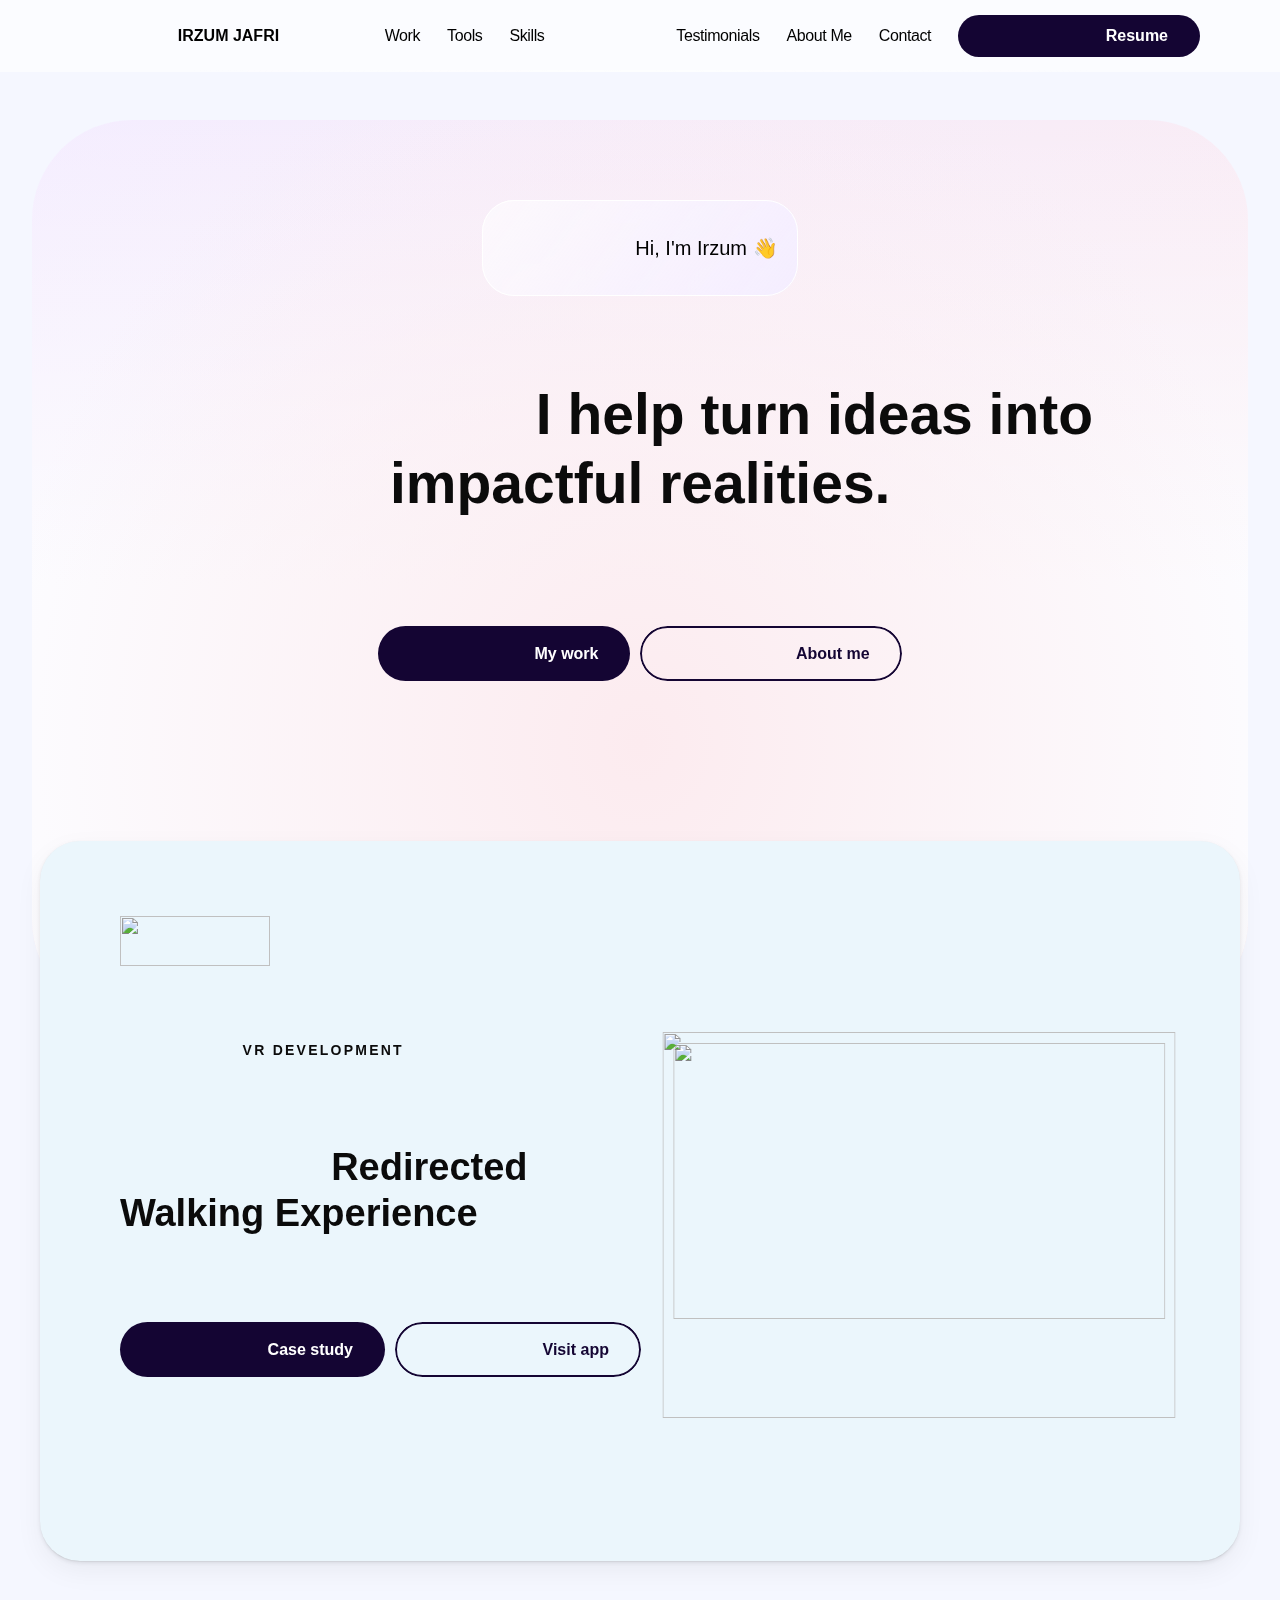
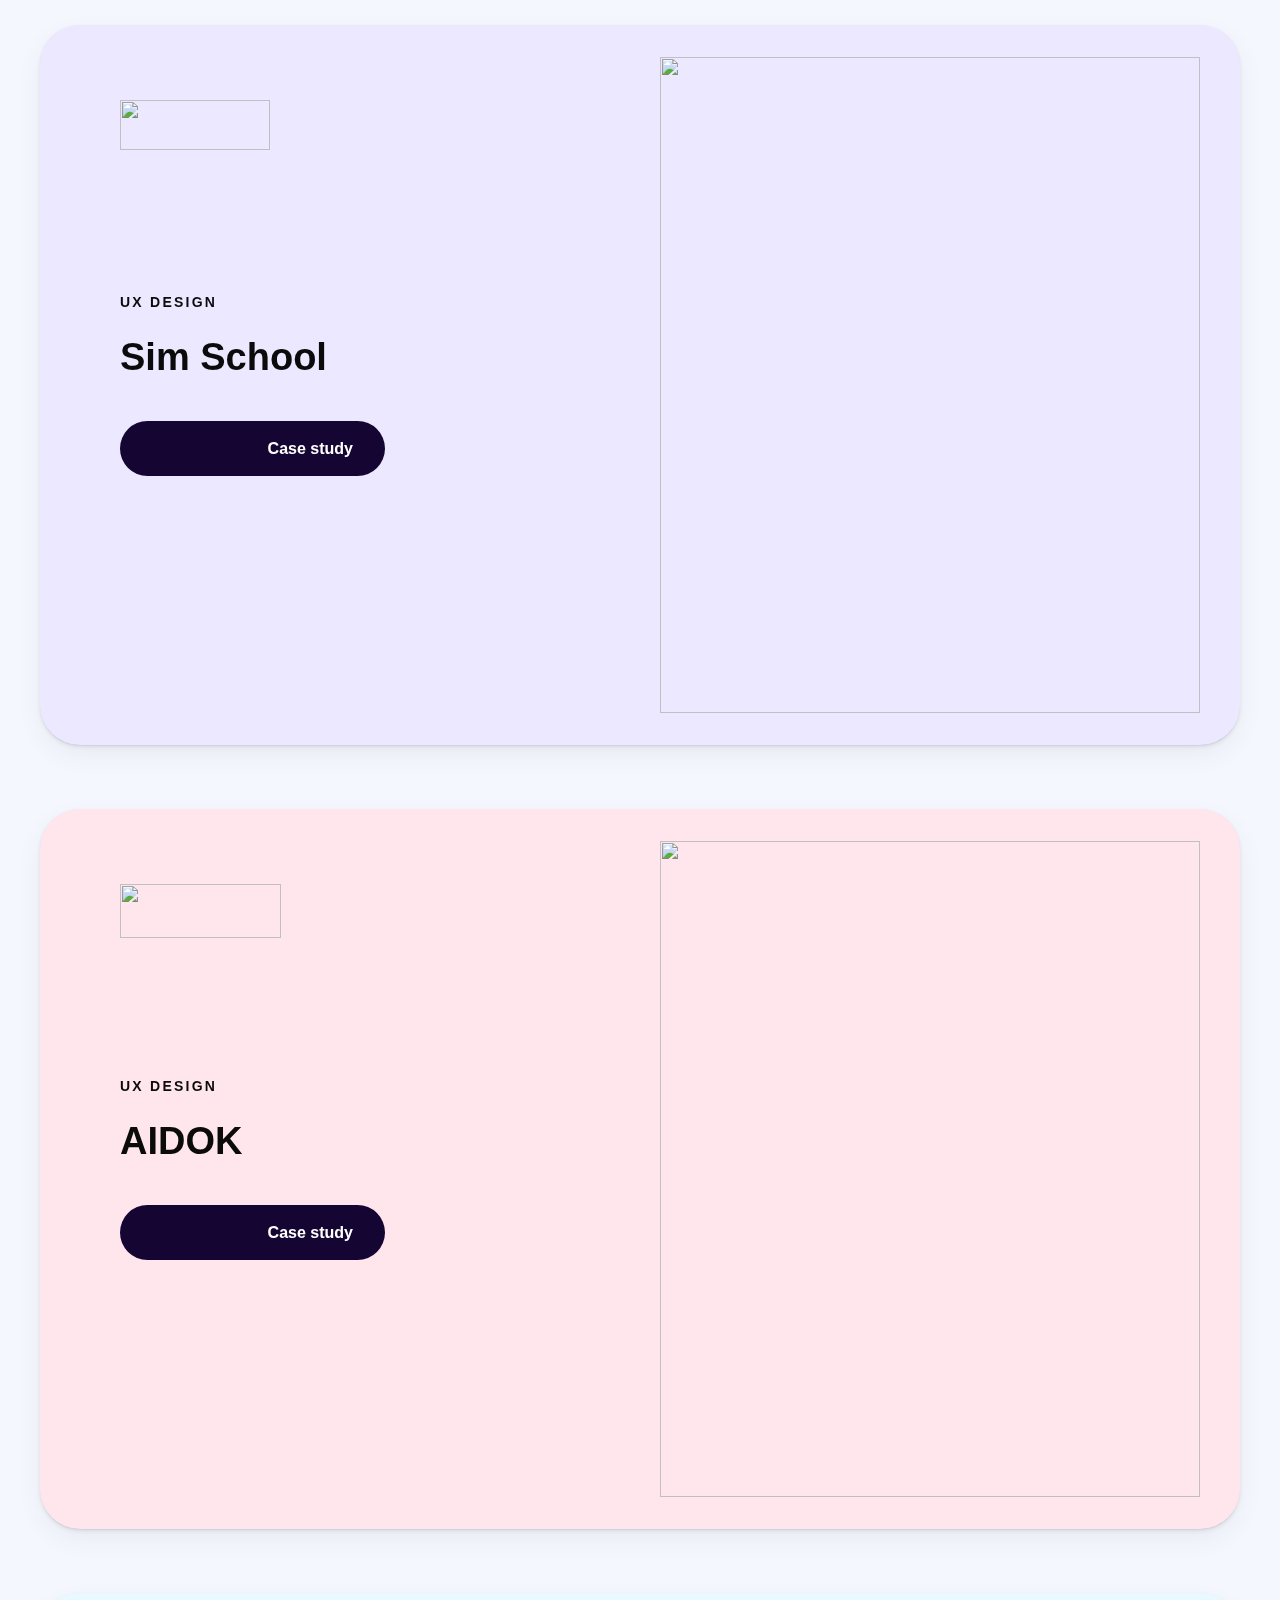
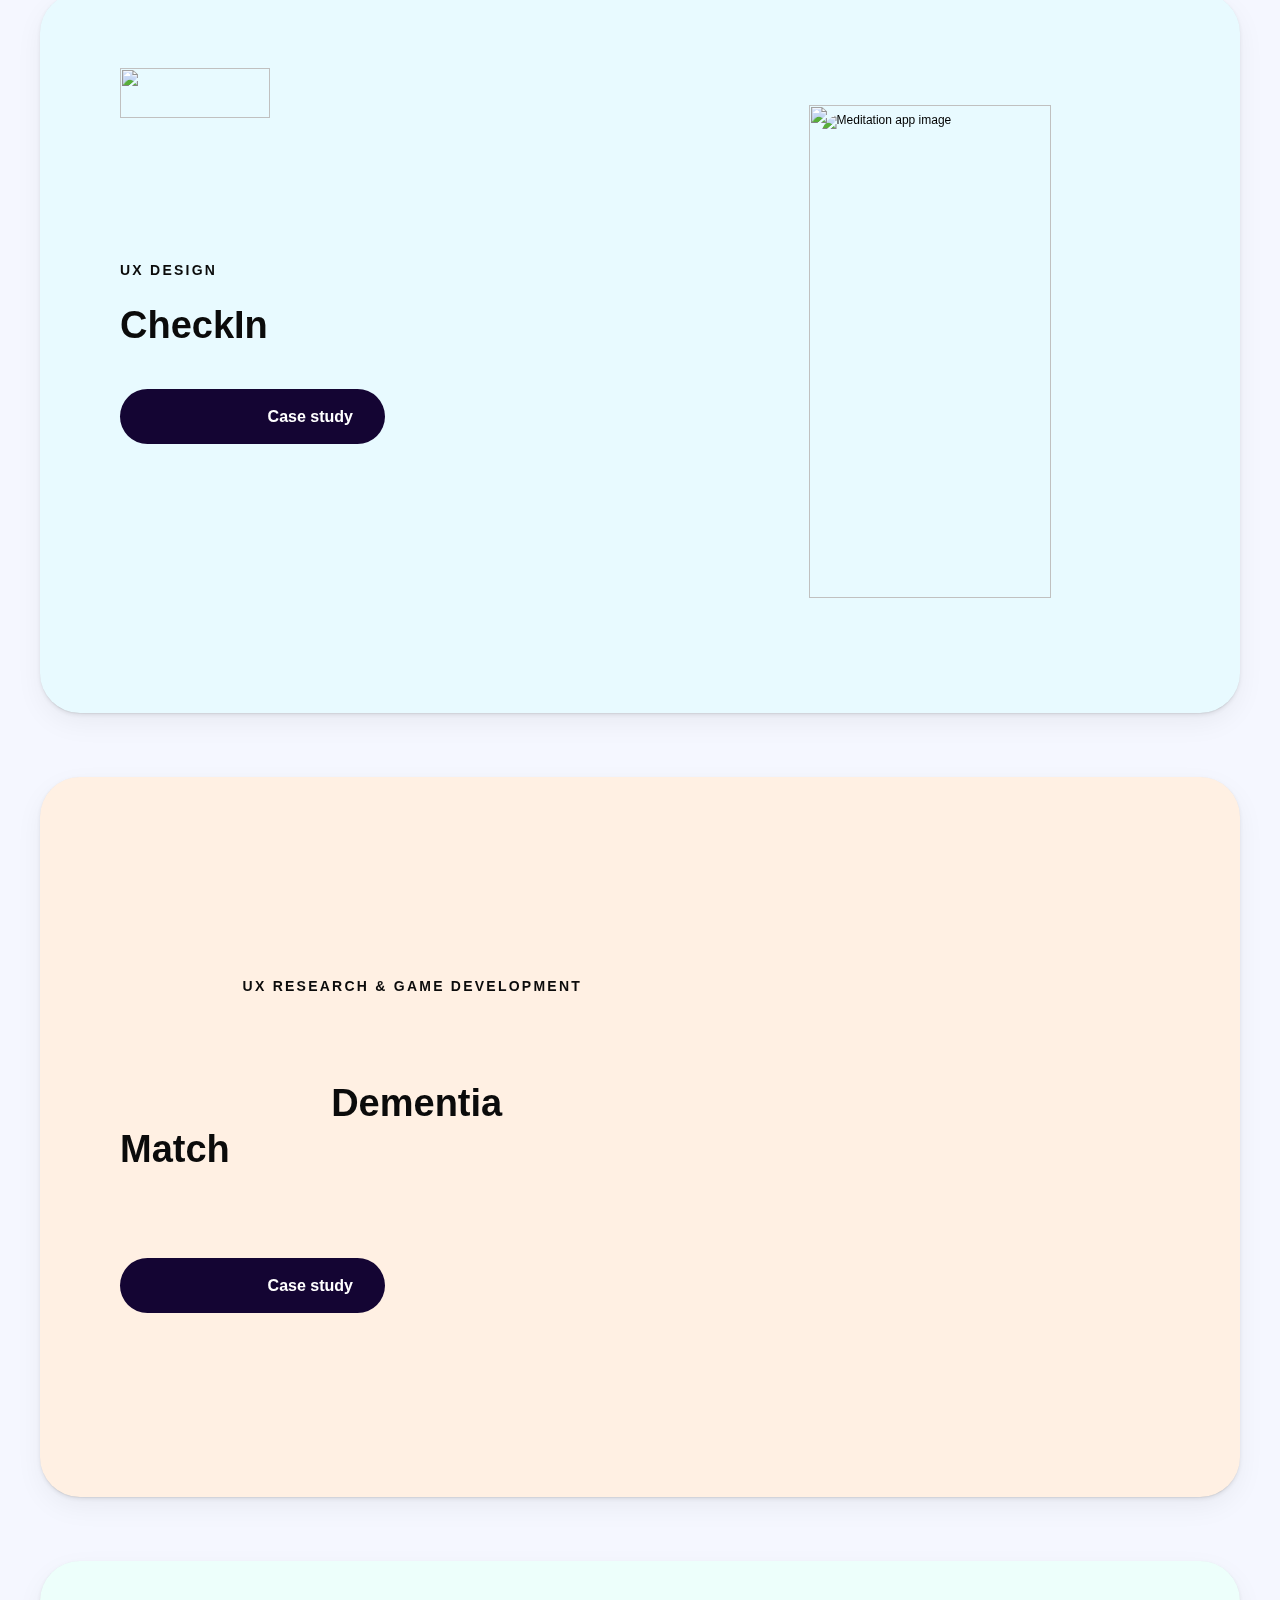
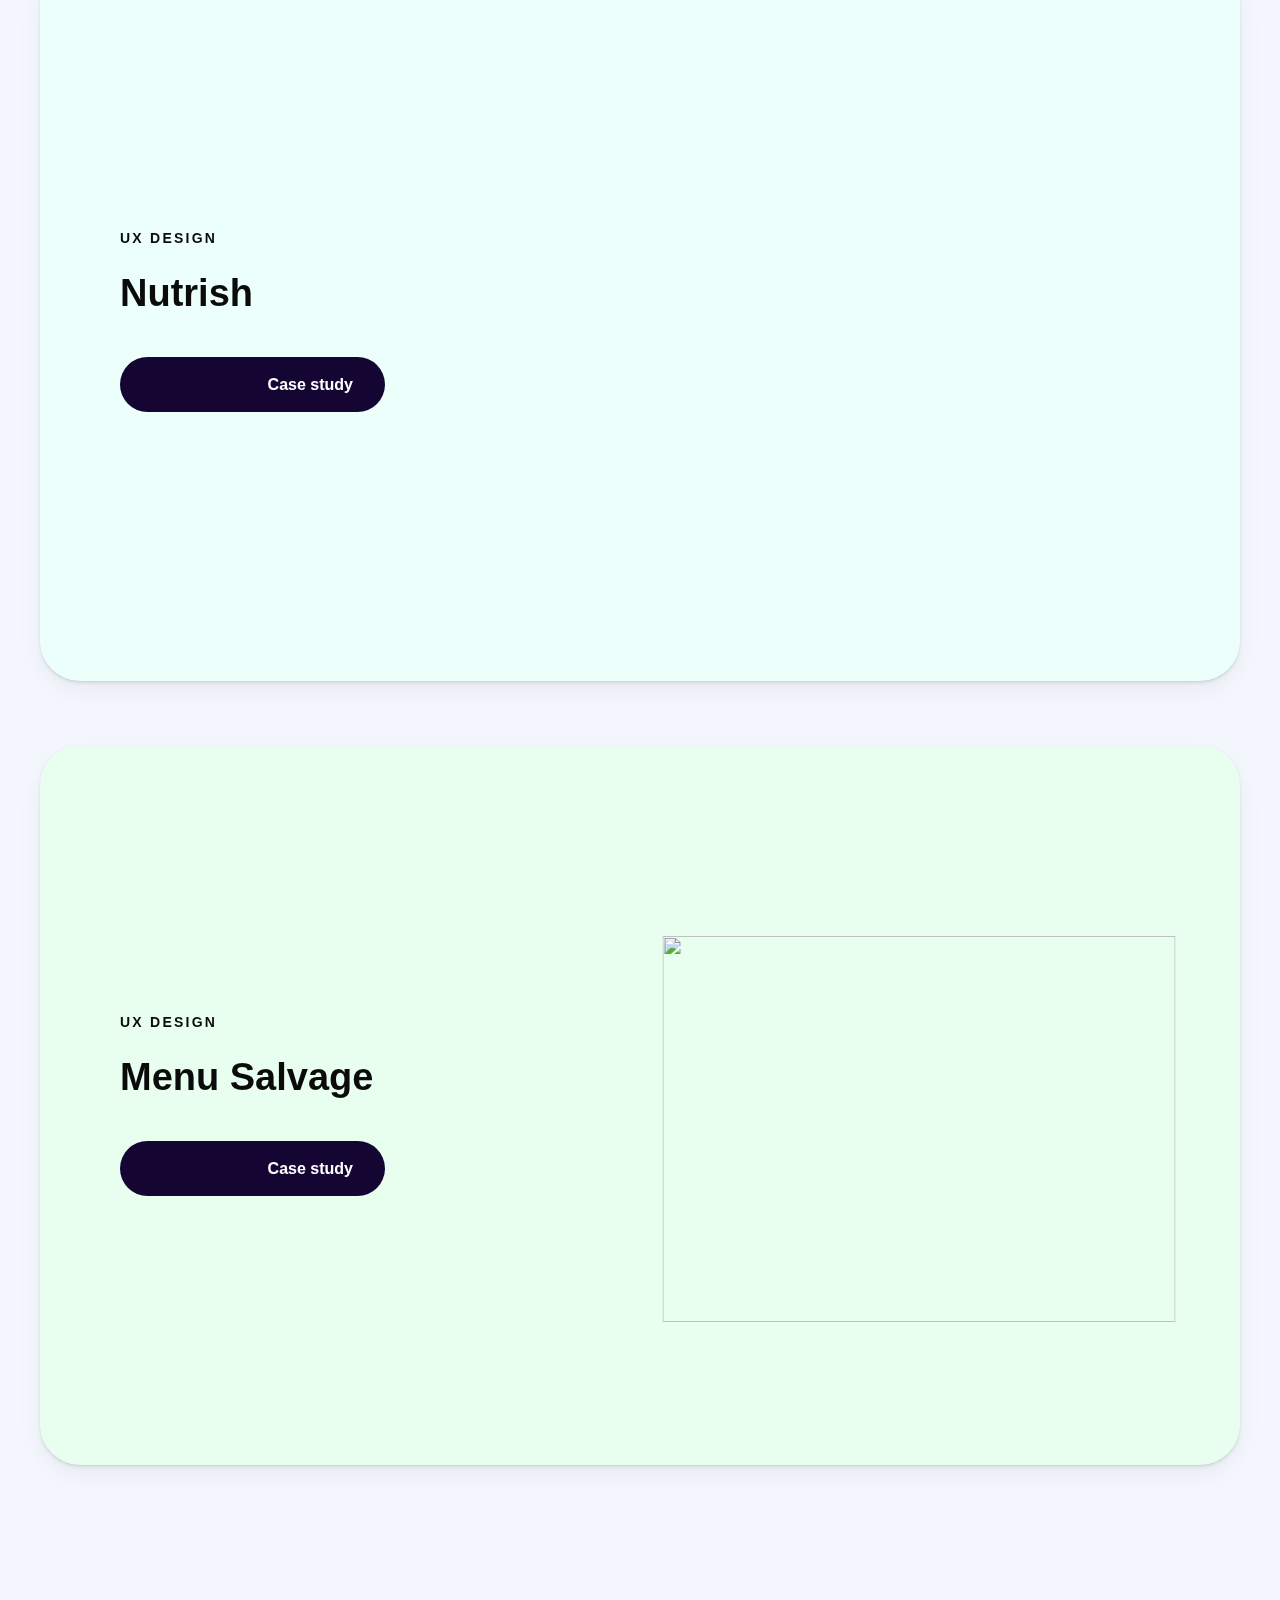
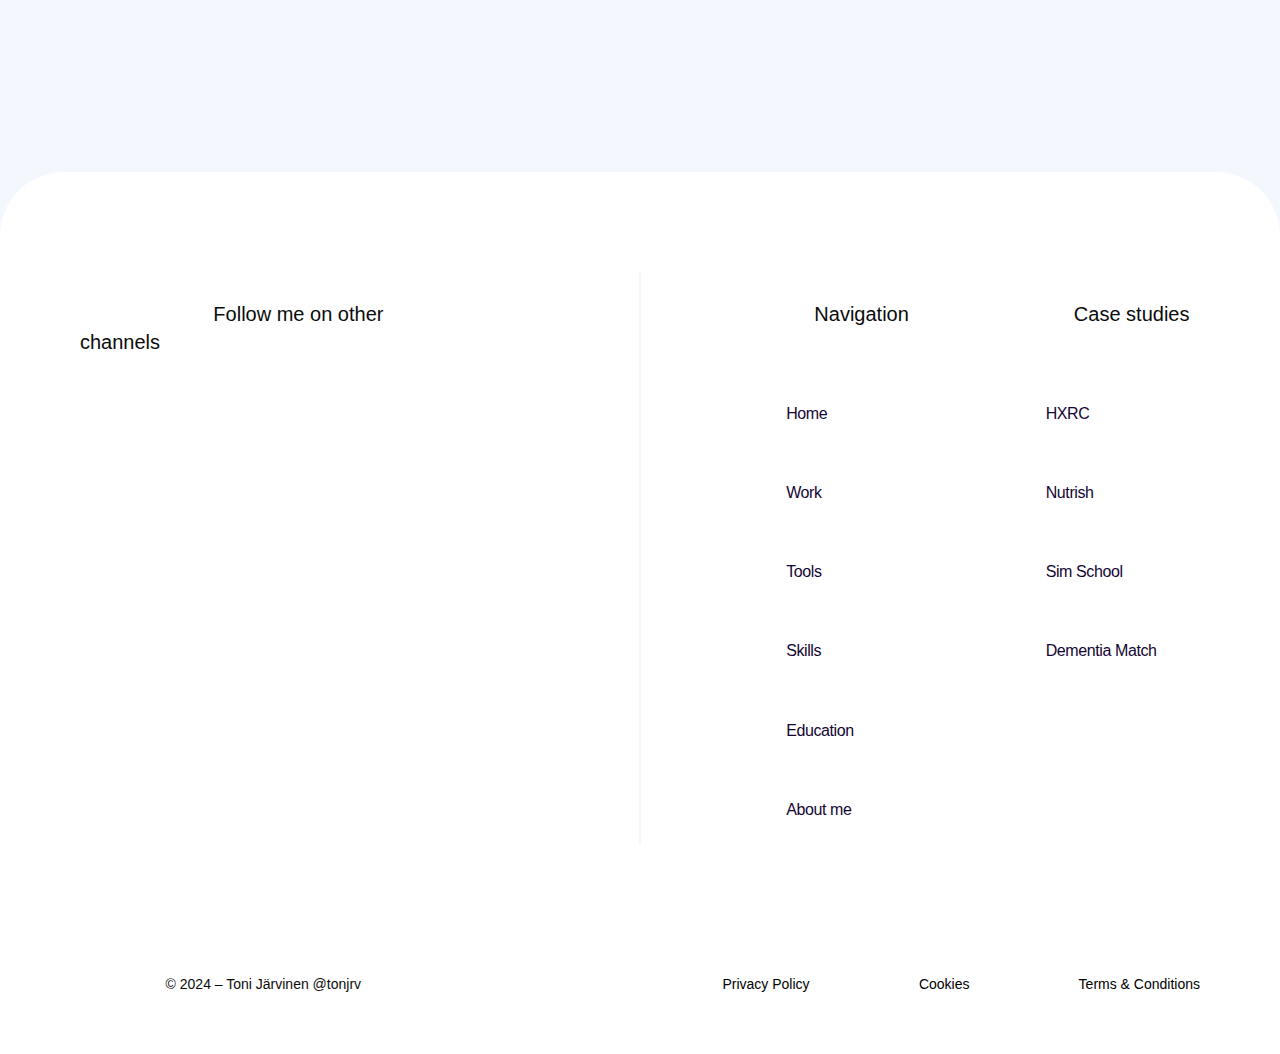
==== index.html @ af7dc9a9 "portfolio 3.0" ====
<!doctype html>

<html lang="en">
  <head>
    <meta charset="utf-8" />

    <meta name="viewport" content="width=device-width" />
    <meta name="generator" content="Framer ed8225c" />
    <title>Irzum Jafri - Portfolio</title>
    <meta
      name="description"
      content="Meet a developer by profession and designer by passion, crafting robust digital products with clean code, intuitive functionality, and impactful design. Let’s create something extraordinary together!"
    />
    <meta
      name="framer-search-index"
      content="https://framerusercontent.com/sites/1zEhePZFuJnKs3HEdLN5JJ/searchIndex-UyYg5LzUjYm5.json"
    />
    <link
      href="https://framerusercontent.com/images/67bezehLJmOvNyui3fRec5bdnqk.png"
      rel="icon"
      media="(prefers-color-scheme: light)"
    />
    <link
      href="https://framerusercontent.com/images/jYFnSYjkrfHy05XVlpVLS3DjPU.png"
      rel="icon"
      media="(prefers-color-scheme: dark)"
    />
    <link rel="apple-touch-icon" href="https://framerusercontent.com/images/jYFnSYjkrfHy05XVlpVLS3DjPU.png" />

    <meta property="og:type" content="website" />
    <meta property="og:title" content="Irzum Jafri - Portfolio" />
    <meta
      property="og:description"
      content="Meet a developer by profession and designer by passion, crafting robust digital products with clean code, intuitive functionality, and impactful design. Let’s create something extraordinary together!"
    />
    <meta property="og:image" content="https://framerusercontent.com/images/dIWI8EpGIpYMYnF8VAPPWR6ENfg.png" />

    <meta name="twitter:card" content="summary_large_image" />
    <meta name="twitter:title" content="Irzum Jafri - Portfolio" />
    <meta
      name="twitter:description"
      content="Meet a developer by profession and designer by passion, crafting robust digital products with clean code, intuitive functionality, and impactful design. Let’s create something extraordinary together!"
    />
    <meta name="twitter:image" content="https://framerusercontent.com/images/dIWI8EpGIpYMYnF8VAPPWR6ENfg.png" />

    <link href="https://fonts.gstatic.com" rel="preconnect" crossorigin />

    <meta name="robots" content="max-image-preview:large" />
    <link rel="canonical" href="https://irzumjafri.framer.website/" />
    <meta property="og:url" content="https://irzumjafri.framer.website/" />
    <link
      rel="modulepreload"
      fetchpriority="low"
      href="https://framerusercontent.com/sites/1zEhePZFuJnKs3HEdLN5JJ/chunk-7DNUWT5U.mjs"
    />
    <link
      rel="modulepreload"
      fetchpriority="low"
      href="https://framerusercontent.com/sites/1zEhePZFuJnKs3HEdLN5JJ/chunk-JR5VT52U.mjs"
    />
    <link
      rel="modulepreload"
      fetchpriority="low"
      href="https://framerusercontent.com/sites/1zEhePZFuJnKs3HEdLN5JJ/chunk-6CMQZQA6.mjs"
    />
    <link
      rel="modulepreload"
      fetchpriority="low"
      href="https://framerusercontent.com/sites/1zEhePZFuJnKs3HEdLN5JJ/chunk-RIUMFBNJ.mjs"
    />
    <link
      rel="modulepreload"
      fetchpriority="low"
      href="https://framerusercontent.com/sites/1zEhePZFuJnKs3HEdLN5JJ/LOQKn9VTarE_FUF-wFdWSSfShIkqntUvw_7ZxDQeG_w.3XFXX6ES.mjs"
    />
    <link
      rel="modulepreload"
      fetchpriority="low"
      href="https://framerusercontent.com/sites/1zEhePZFuJnKs3HEdLN5JJ/chunk-DPIDHW5M.mjs"
    />
    <link
      rel="modulepreload"
      fetchpriority="low"
      href="https://framerusercontent.com/sites/1zEhePZFuJnKs3HEdLN5JJ/chunk-G4CGXRRR.mjs"
    />
    <link
      rel="modulepreload"
      fetchpriority="low"
      href="https://framerusercontent.com/sites/1zEhePZFuJnKs3HEdLN5JJ/chunk-VXC3JXEL.mjs"
    />
    <link
      rel="modulepreload"
      fetchpriority="low"
      href="https://framerusercontent.com/sites/1zEhePZFuJnKs3HEdLN5JJ/chunk-QG3XYBWL.mjs"
    />
    <link
      rel="modulepreload"
      fetchpriority="low"
      href="https://framerusercontent.com/sites/1zEhePZFuJnKs3HEdLN5JJ/chunk-V367AGTL.mjs"
    />
    <link
      rel="modulepreload"
      fetchpriority="low"
      href="https://framerusercontent.com/sites/1zEhePZFuJnKs3HEdLN5JJ/chunk-FKBSLMFY.mjs"
    />
    <link
      rel="modulepreload"
      fetchpriority="low"
      href="https://framerusercontent.com/sites/1zEhePZFuJnKs3HEdLN5JJ/chunk-42U43NKG.mjs"
    />
    <link
      rel="modulepreload"
      fetchpriority="low"
      href="https://framerusercontent.com/sites/1zEhePZFuJnKs3HEdLN5JJ/script_main.P56WTDWT.mjs"
    />
    <style data-framer-breakpoint-css>
      @media(min-width: 1200px){.hidden-stfy6l{display:none!important}}@media(min-width: 810px) and (max-width: 1199px){.hidden-1jefp95{display:none!important}}@media(max-width: 809px){.hidden-1fo30kr{display:none!important}}
    </style>
    <style
      data-framer-css-ssr-minified
      data-framer-components="framer-bIDxX PropertyOverrides framer-463Fp framer-QDn82 framer-M718o framer-7Onk9 framer-IdGxu"
    >
      html,body,#main{margin:0;padding:0;box-sizing:border-box}:root{-webkit-font-smoothing:antialiased;-moz-osx-font-smoothing:grayscale}*{box-sizing:border-box;-webkit-font-smoothing:inherit}h1,h2,h3,h4,h5,h6,p,figure{margin:0}body,input,textarea,select,button{font-size:12px;font-family:sans-serif}body{--token-3d3e37dc-c784-4b46-95bf-180ff18227e6: rgb(11, 11, 11);--token-3d779ca5-24a2-4038-90f6-dd60f0327c63: rgb(80, 80, 80);--token-394b655e-eb71-48d0-ad1f-647e45a4f590: rgb(245, 247, 255);--token-ede354f3-e623-4c7b-982a-2c1622e8de1f: rgb(20, 5, 51);--token-7271da1b-9f0a-41bd-91b9-d7098d8944de: rgb(244, 237, 255);--token-a37e6c3e-a10c-437b-b258-07d1d49555da: rgb(252, 235, 239)}#__framer-badge-container{position:fixed;bottom:0;padding:20px;width:100%;display:flex;justify-content:right;pointer-events:none;z-index:314159}.__framer-badge{pointer-events:auto}@font-face{font-family:Wix Madefor Display;font-style:normal;font-weight:600;font-display:swap;src:url(https://fonts.gstatic.com/s/wixmadefordisplay/v10/SZcl3EX9IbbyeJ8aOluD52KXgUA_7Ed1CVzuAnVe.woff2) format("woff2");unicode-range:U+0460-052F,U+1C80-1C8A,U+20B4,U+2DE0-2DFF,U+A640-A69F,U+FE2E-FE2F}@font-face{font-family:Wix Madefor Display;font-style:normal;font-weight:600;font-display:swap;src:url(https://fonts.gstatic.com/s/wixmadefordisplay/v10/SZcl3EX9IbbyeJ8aOluD52KXgUA_7Ed1CVXuAnVe.woff2) format("woff2");unicode-range:U+0301,U+0400-045F,U+0490-0491,U+04B0-04B1,U+2116}@font-face{font-family:Wix Madefor Display;font-style:normal;font-weight:600;font-display:swap;src:url(https://fonts.gstatic.com/s/wixmadefordisplay/v10/SZcl3EX9IbbyeJ8aOluD52KXgUA_7Ed1CV7uAnVe.woff2) format("woff2");unicode-range:U+0102-0103,U+0110-0111,U+0128-0129,U+0168-0169,U+01A0-01A1,U+01AF-01B0,U+0300-0301,U+0303-0304,U+0308-0309,U+0323,U+0329,U+1EA0-1EF9,U+20AB}@font-face{font-family:Wix Madefor Display;font-style:normal;font-weight:600;font-display:swap;src:url(https://fonts.gstatic.com/s/wixmadefordisplay/v10/SZcl3EX9IbbyeJ8aOluD52KXgUA_7Ed1CV_uAnVe.woff2) format("woff2");unicode-range:U+0100-02BA,U+02BD-02C5,U+02C7-02CC,U+02CE-02D7,U+02DD-02FF,U+0304,U+0308,U+0329,U+1D00-1DBF,U+1E00-1E9F,U+1EF2-1EFF,U+2020,U+20A0-20AB,U+20AD-20C0,U+2113,U+2C60-2C7F,U+A720-A7FF}@font-face{font-family:Wix Madefor Display;font-style:normal;font-weight:600;font-display:swap;src:url(https://fonts.gstatic.com/s/wixmadefordisplay/v10/SZcl3EX9IbbyeJ8aOluD52KXgUA_7Ed1CVHuAg.woff2) format("woff2");unicode-range:U+0000-00FF,U+0131,U+0152-0153,U+02BB-02BC,U+02C6,U+02DA,U+02DC,U+0304,U+0308,U+0329,U+2000-206F,U+20AC,U+2122,U+2191,U+2193,U+2212,U+2215,U+FEFF,U+FFFD}@font-face{font-family:Wix Madefor Display;font-style:normal;font-weight:800;font-display:swap;src:url(https://fonts.gstatic.com/s/wixmadefordisplay/v10/SZcl3EX9IbbyeJ8aOluD52KXgUA_7Ed1CVzuAnVe.woff2) format("woff2");unicode-range:U+0460-052F,U+1C80-1C8A,U+20B4,U+2DE0-2DFF,U+A640-A69F,U+FE2E-FE2F}@font-face{font-family:Wix Madefor Display;font-style:normal;font-weight:800;font-display:swap;src:url(https://fonts.gstatic.com/s/wixmadefordisplay/v10/SZcl3EX9IbbyeJ8aOluD52KXgUA_7Ed1CVXuAnVe.woff2) format("woff2");unicode-range:U+0301,U+0400-045F,U+0490-0491,U+04B0-04B1,U+2116}@font-face{font-family:Wix Madefor Display;font-style:normal;font-weight:800;font-display:swap;src:url(https://fonts.gstatic.com/s/wixmadefordisplay/v10/SZcl3EX9IbbyeJ8aOluD52KXgUA_7Ed1CV7uAnVe.woff2) format("woff2");unicode-range:U+0102-0103,U+0110-0111,U+0128-0129,U+0168-0169,U+01A0-01A1,U+01AF-01B0,U+0300-0301,U+0303-0304,U+0308-0309,U+0323,U+0329,U+1EA0-1EF9,U+20AB}@font-face{font-family:Wix Madefor Display;font-style:normal;font-weight:800;font-display:swap;src:url(https://fonts.gstatic.com/s/wixmadefordisplay/v10/SZcl3EX9IbbyeJ8aOluD52KXgUA_7Ed1CV_uAnVe.woff2) format("woff2");unicode-range:U+0100-02BA,U+02BD-02C5,U+02C7-02CC,U+02CE-02D7,U+02DD-02FF,U+0304,U+0308,U+0329,U+1D00-1DBF,U+1E00-1E9F,U+1EF2-1EFF,U+2020,U+20A0-20AB,U+20AD-20C0,U+2113,U+2C60-2C7F,U+A720-A7FF}@font-face{font-family:Wix Madefor Display;font-style:normal;font-weight:800;font-display:swap;src:url(https://fonts.gstatic.com/s/wixmadefordisplay/v10/SZcl3EX9IbbyeJ8aOluD52KXgUA_7Ed1CVHuAg.woff2) format("woff2");unicode-range:U+0000-00FF,U+0131,U+0152-0153,U+02BB-02BC,U+02C6,U+02DA,U+02DC,U+0304,U+0308,U+0329,U+2000-206F,U+20AC,U+2122,U+2191,U+2193,U+2212,U+2215,U+FEFF,U+FFFD}@font-face{font-family:Inter;src:url(https://framerusercontent.com/assets/5vvr9Vy74if2I6bQbJvbw7SY1pQ.woff2);font-display:swap;font-style:normal;font-weight:400;unicode-range:U+0460-052F,U+1C80-1C88,U+20B4,U+2DE0-2DFF,U+A640-A69F,U+FE2E-FE2F}@font-face{font-family:Inter;src:url(https://framerusercontent.com/assets/EOr0mi4hNtlgWNn9if640EZzXCo.woff2);font-display:swap;font-style:normal;font-weight:400;unicode-range:U+0301,U+0400-045F,U+0490-0491,U+04B0-04B1,U+2116}@font-face{font-family:Inter;src:url(https://framerusercontent.com/assets/Y9k9QrlZAqio88Klkmbd8VoMQc.woff2);font-display:swap;font-style:normal;font-weight:400;unicode-range:U+1F00-1FFF}@font-face{font-family:Inter;src:url(https://framerusercontent.com/assets/OYrD2tBIBPvoJXiIHnLoOXnY9M.woff2);font-display:swap;font-style:normal;font-weight:400;unicode-range:U+0370-03FF}@font-face{font-family:Inter;src:url(https://framerusercontent.com/assets/JeYwfuaPfZHQhEG8U5gtPDZ7WQ.woff2);font-display:swap;font-style:normal;font-weight:400;unicode-range:U+0100-024F,U+0259,U+1E00-1EFF,U+2020,U+20A0-20AB,U+20AD-20CF,U+2113,U+2C60-2C7F,U+A720-A7FF}@font-face{font-family:Inter;src:url(https://framerusercontent.com/assets/vQyevYAyHtARFwPqUzQGpnDs.woff2);font-display:swap;font-style:normal;font-weight:400;unicode-range:U+0000-00FF,U+0131,U+0152-0153,U+02BB-02BC,U+02C6,U+02DA,U+02DC,U+2000-206F,U+2074,U+20AC,U+2122,U+2191,U+2193,U+2212,U+2215,U+FEFF,U+FFFD}@font-face{font-family:Inter;src:url(https://framerusercontent.com/assets/b6Y37FthZeALduNqHicBT6FutY.woff2);font-display:swap;font-style:normal;font-weight:400;unicode-range:U+0102-0103,U+0110-0111,U+0128-0129,U+0168-0169,U+01A0-01A1,U+01AF-01B0,U+1EA0-1EF9,U+20AB}@font-face{font-family:Inter;src:url(https://framerusercontent.com/assets/DpPBYI0sL4fYLgAkX8KXOPVt7c.woff2);font-display:swap;font-style:normal;font-weight:700;unicode-range:U+0460-052F,U+1C80-1C88,U+20B4,U+2DE0-2DFF,U+A640-A69F,U+FE2E-FE2F}@font-face{font-family:Inter;src:url(https://framerusercontent.com/assets/4RAEQdEOrcnDkhHiiCbJOw92Lk.woff2);font-display:swap;font-style:normal;font-weight:700;unicode-range:U+0301,U+0400-045F,U+0490-0491,U+04B0-04B1,U+2116}@font-face{font-family:Inter;src:url(https://framerusercontent.com/assets/1K3W8DizY3v4emK8Mb08YHxTbs.woff2);font-display:swap;font-style:normal;font-weight:700;unicode-range:U+1F00-1FFF}@font-face{font-family:Inter;src:url(https://framerusercontent.com/assets/tUSCtfYVM1I1IchuyCwz9gDdQ.woff2);font-display:swap;font-style:normal;font-weight:700;unicode-range:U+0370-03FF}@font-face{font-family:Inter;src:url(https://framerusercontent.com/assets/VgYFWiwsAC5OYxAycRXXvhze58.woff2);font-display:swap;font-style:normal;font-weight:700;unicode-range:U+0100-024F,U+0259,U+1E00-1EFF,U+2020,U+20A0-20AB,U+20AD-20CF,U+2113,U+2C60-2C7F,U+A720-A7FF}@font-face{font-family:Inter;src:url(https://framerusercontent.com/assets/DXD0Q7LSl7HEvDzucnyLnGBHM.woff2);font-display:swap;font-style:normal;font-weight:700;unicode-range:U+0000-00FF,U+0131,U+0152-0153,U+02BB-02BC,U+02C6,U+02DA,U+02DC,U+2000-206F,U+2074,U+20AC,U+2122,U+2191,U+2193,U+2212,U+2215,U+FEFF,U+FFFD}@font-face{font-family:Inter;src:url(https://framerusercontent.com/assets/GIryZETIX4IFypco5pYZONKhJIo.woff2);font-display:swap;font-style:normal;font-weight:700;unicode-range:U+0102-0103,U+0110-0111,U+0128-0129,U+0168-0169,U+01A0-01A1,U+01AF-01B0,U+1EA0-1EF9,U+20AB}@font-face{font-family:Inter;src:url(https://framerusercontent.com/assets/CfMzU8w2e7tHgF4T4rATMPuWosA.woff2);font-display:swap;font-style:italic;font-weight:400;unicode-range:U+0460-052F,U+1C80-1C88,U+20B4,U+2DE0-2DFF,U+A640-A69F,U+FE2E-FE2F}@font-face{font-family:Inter;src:url(https://framerusercontent.com/assets/867QObYax8ANsfX4TGEVU9YiCM.woff2);font-display:swap;font-style:italic;font-weight:400;unicode-range:U+0301,U+0400-045F,U+0490-0491,U+04B0-04B1,U+2116}@font-face{font-family:Inter;src:url(https://framerusercontent.com/assets/Oyn2ZbENFdnW7mt2Lzjk1h9Zb9k.woff2);font-display:swap;font-style:italic;font-weight:400;unicode-range:U+1F00-1FFF}@font-face{font-family:Inter;src:url(https://framerusercontent.com/assets/cdAe8hgZ1cMyLu9g005pAW3xMo.woff2);font-display:swap;font-style:italic;font-weight:400;unicode-range:U+0370-03FF}@font-face{font-family:Inter;src:url(https://framerusercontent.com/assets/DOfvtmE1UplCq161m6Hj8CSQYg.woff2);font-display:swap;font-style:italic;font-weight:400;unicode-range:U+0100-024F,U+0259,U+1E00-1EFF,U+2020,U+20A0-20AB,U+20AD-20CF,U+2113,U+2C60-2C7F,U+A720-A7FF}@font-face{font-family:Inter;src:url(https://framerusercontent.com/assets/vFzuJY0c65av44uhEKB6vyjFMg.woff2);font-display:swap;font-style:italic;font-weight:400;unicode-range:U+0000-00FF,U+0131,U+0152-0153,U+02BB-02BC,U+02C6,U+02DA,U+02DC,U+2000-206F,U+2074,U+20AC,U+2122,U+2191,U+2193,U+2212,U+2215,U+FEFF,U+FFFD}@font-face{font-family:Inter;src:url(https://framerusercontent.com/assets/tKtBcDnBMevsEEJKdNGhhkLzYo.woff2);font-display:swap;font-style:italic;font-weight:400;unicode-range:U+0102-0103,U+0110-0111,U+0128-0129,U+0168-0169,U+01A0-01A1,U+01AF-01B0,U+1EA0-1EF9,U+20AB}@font-face{font-family:Inter;src:url(https://framerusercontent.com/assets/hyOgCu0Xnghbimh0pE8QTvtt2AU.woff2);font-display:swap;font-style:normal;font-weight:600;unicode-range:U+0460-052F,U+1C80-1C88,U+20B4,U+2DE0-2DFF,U+A640-A69F,U+FE2E-FE2F}@font-face{font-family:Inter;src:url(https://framerusercontent.com/assets/NeGmSOXrPBfEFIy5YZeHq17LEDA.woff2);font-display:swap;font-style:normal;font-weight:600;unicode-range:U+0301,U+0400-045F,U+0490-0491,U+04B0-04B1,U+2116}@font-face{font-family:Inter;src:url(https://framerusercontent.com/assets/oYaAX5himiTPYuN8vLWnqBbfD2s.woff2);font-display:swap;font-style:normal;font-weight:600;unicode-range:U+1F00-1FFF}@font-face{font-family:Inter;src:url(https://framerusercontent.com/assets/lEJLP4R0yuCaMCjSXYHtJw72M.woff2);font-display:swap;font-style:normal;font-weight:600;unicode-range:U+0370-03FF}@font-face{font-family:Inter;src:url(https://framerusercontent.com/assets/cRJyLNuTJR5jbyKzGi33wU9cqIQ.woff2);font-display:swap;font-style:normal;font-weight:600;unicode-range:U+0100-024F,U+0259,U+1E00-1EFF,U+2020,U+20A0-20AB,U+20AD-20CF,U+2113,U+2C60-2C7F,U+A720-A7FF}@font-face{font-family:Inter;src:url(https://framerusercontent.com/assets/1ZFS7N918ojhhd0nQWdj3jz4w.woff2);font-display:swap;font-style:normal;font-weight:600;unicode-range:U+0000-00FF,U+0131,U+0152-0153,U+02BB-02BC,U+02C6,U+02DA,U+02DC,U+2000-206F,U+2074,U+20AC,U+2122,U+2191,U+2193,U+2212,U+2215,U+FEFF,U+FFFD}@font-face{font-family:Inter;src:url(https://framerusercontent.com/assets/A0Wcc7NgXMjUuFdquHDrIZpzZw0.woff2);font-display:swap;font-style:normal;font-weight:600;unicode-range:U+0102-0103,U+0110-0111,U+0128-0129,U+0168-0169,U+01A0-01A1,U+01AF-01B0,U+1EA0-1EF9,U+20AB}@font-face{font-family:Satoshi;src:url(https://framerusercontent.com/third-party-assets/fontshare/wf/LAFFD4SDUCDVQEXFPDC7C53EQ4ZELWQI/PXCT3G6LO6ICM5I3NTYENYPWJAECAWDD/GHM6WVH6MILNYOOCXHXB5GTSGNTMGXZR.woff2);font-display:swap;font-style:normal;font-weight:700}@font-face{font-family:Satoshi;src:url(https://framerusercontent.com/third-party-assets/fontshare/wf/P2LQKHE6KA6ZP4AAGN72KDWMHH6ZH3TA/ZC32TK2P7FPS5GFTL46EU6KQJA24ZYDB/7AHDUZ4A7LFLVFUIFSARGIWCRQJHISQP.woff2);font-display:swap;font-style:normal;font-weight:500}@font-face{font-family:Satoshi;src:url(https://framerusercontent.com/third-party-assets/fontshare/wf/CDEBEFT2R7XKNGXSBBLZGMY4MMHZG75P/HEVKDGQCYDZ7Z6CDVR2ZQGBCTUD6ZARH/BKWEE3VKGTFABE37K2DTH625VUSN2N35.woff2);font-display:swap;font-style:italic;font-weight:700}@font-face{font-family:Satoshi;src:url(https://framerusercontent.com/third-party-assets/fontshare/wf/NID3I7RITWZSKXRCJGOCMP5NOADJK6IG/2HLHGD7OBTWCOHW64YXOE5KFXHU4KJHM/ZHME2QIRFR7UPJ47NLY27RCAFY44CKZJ.woff2);font-display:swap;font-style:italic;font-weight:500}@font-face{font-family:Satoshi;src:url(https://framerusercontent.com/third-party-assets/fontshare/wf/NHPGVFYUXYXE33DZ75OIT4JFGHITX5PE/PSUTMASCDJTVPERDYJZPN23BVUFUCQIF/J64QX5IPOHK56I2KYUNBQ5M2XWZEYKYX.woff2);font-display:block;font-style:normal;font-weight:900}@font-face{font-family:Satoshi;src:url(https://framerusercontent.com/third-party-assets/fontshare/wf/5ICO57VJIN252OT5L2KLEIPW754DTLAO/ZU64SLR2IEO66N27IVY5Z6JJJRTJECJK/TCTRLNEXANFIGSFCZTGQL7PZ5362GYK6.woff2);font-display:block;font-style:italic;font-weight:900}@font-face{font-family:Wix Madefor Display Placeholder;src:local("Arial");ascent-override:96.09%;descent-override:24.02%;line-gap-override:0%;size-adjust:104.9%}@font-face{font-family:Inter Placeholder;src:local("Arial");ascent-override:89.79%;descent-override:22.36%;line-gap-override:0%;size-adjust:107.89%}@font-face{font-family:Satoshi Placeholder;src:local("Arial");ascent-override:102.23%;descent-override:24.29%;line-gap-override:10.12%;size-adjust:98.8%}body{--framer-will-change-override: none}@supports (background: -webkit-named-image(i)) and (not (grid-template-rows: subgrid)){body{--framer-will-change-override: transform}}[data-framer-component-type]{position:absolute}[data-framer-component-type=Text]{cursor:inherit}[data-framer-component-text-autosized] *{white-space:pre}[data-framer-component-type=Text]>*{text-align:var(--framer-text-alignment, start)}[data-framer-component-type=Text] span span,[data-framer-component-type=Text] p span,[data-framer-component-type=Text] h1 span,[data-framer-component-type=Text] h2 span,[data-framer-component-type=Text] h3 span,[data-framer-component-type=Text] h4 span,[data-framer-component-type=Text] h5 span,[data-framer-component-type=Text] h6 span{display:block}[data-framer-component-type=Text] span span span,[data-framer-component-type=Text] p span span,[data-framer-component-type=Text] h1 span span,[data-framer-component-type=Text] h2 span span,[data-framer-component-type=Text] h3 span span,[data-framer-component-type=Text] h4 span span,[data-framer-component-type=Text] h5 span span,[data-framer-component-type=Text] h6 span span{display:unset}[data-framer-component-type=Text] div div span,[data-framer-component-type=Text] a div span,[data-framer-component-type=Text] span span span,[data-framer-component-type=Text] p span span,[data-framer-component-type=Text] h1 span span,[data-framer-component-type=Text] h2 span span,[data-framer-component-type=Text] h3 span span,[data-framer-component-type=Text] h4 span span,[data-framer-component-type=Text] h5 span span,[data-framer-component-type=Text] h6 span span,[data-framer-component-type=Text] a{font-family:var(--font-family);font-style:var(--font-style);font-weight:min(calc(var(--framer-font-weight-increase, 0) + var(--font-weight, 400)),900);color:var(--text-color);letter-spacing:var(--letter-spacing);font-size:var(--font-size);text-transform:var(--text-transform);text-decoration:var(--text-decoration);line-height:var(--line-height)}[data-framer-component-type=Text] div div span,[data-framer-component-type=Text] a div span,[data-framer-component-type=Text] span span span,[data-framer-component-type=Text] p span span,[data-framer-component-type=Text] h1 span span,[data-framer-component-type=Text] h2 span span,[data-framer-component-type=Text] h3 span span,[data-framer-component-type=Text] h4 span span,[data-framer-component-type=Text] h5 span span,[data-framer-component-type=Text] h6 span span,[data-framer-component-type=Text] a{--font-family: var(--framer-font-family);--font-style: var(--framer-font-style);--font-weight: var(--framer-font-weight);--text-color: var(--framer-text-color);--letter-spacing: var(--framer-letter-spacing);--font-size: var(--framer-font-size);--text-transform: var(--framer-text-transform);--text-decoration: var(--framer-text-decoration);--line-height: var(--framer-line-height)}[data-framer-component-type=Text] a,[data-framer-component-type=Text] a div span,[data-framer-component-type=Text] a span span span,[data-framer-component-type=Text] a p span span,[data-framer-component-type=Text] a h1 span span,[data-framer-component-type=Text] a h2 span span,[data-framer-component-type=Text] a h3 span span,[data-framer-component-type=Text] a h4 span span,[data-framer-component-type=Text] a h5 span span,[data-framer-component-type=Text] a h6 span span{--font-family: var(--framer-link-font-family, var(--framer-font-family));--font-style: var(--framer-link-font-style, var(--framer-font-style));--font-weight: var(--framer-link-font-weight, var(--framer-font-weight));--text-color: var(--framer-link-text-color, var(--framer-text-color));--font-size: var(--framer-link-font-size, var(--framer-font-size));--text-transform: var(--framer-link-text-transform, var(--framer-text-transform));--text-decoration: var(--framer-link-text-decoration, var(--framer-text-decoration))}[data-framer-component-type=Text] a:hover,[data-framer-component-type=Text] a div span:hover,[data-framer-component-type=Text] a span span span:hover,[data-framer-component-type=Text] a p span span:hover,[data-framer-component-type=Text] a h1 span span:hover,[data-framer-component-type=Text] a h2 span span:hover,[data-framer-component-type=Text] a h3 span span:hover,[data-framer-component-type=Text] a h4 span span:hover,[data-framer-component-type=Text] a h5 span span:hover,[data-framer-component-type=Text] a h6 span span:hover{--font-family: var(--framer-link-hover-font-family, var(--framer-link-font-family, var(--framer-font-family)));--font-style: var(--framer-link-hover-font-style, var(--framer-link-font-style, var(--framer-font-style)));--font-weight: var(--framer-link-hover-font-weight, var(--framer-link-font-weight, var(--framer-font-weight)));--text-color: var(--framer-link-hover-text-color, var(--framer-link-text-color, var(--framer-text-color)));--font-size: var(--framer-link-hover-font-size, var(--framer-link-font-size, var(--framer-font-size)));--text-transform: var(--framer-link-hover-text-transform, var(--framer-link-text-transform, var(--framer-text-transform)));--text-decoration: var(--framer-link-hover-text-decoration, var(--framer-link-text-decoration, var(--framer-text-decoration)))}[data-framer-component-type=Text].isCurrent a,[data-framer-component-type=Text].isCurrent a div span,[data-framer-component-type=Text].isCurrent a span span span,[data-framer-component-type=Text].isCurrent a p span span,[data-framer-component-type=Text].isCurrent a h1 span span,[data-framer-component-type=Text].isCurrent a h2 span span,[data-framer-component-type=Text].isCurrent a h3 span span,[data-framer-component-type=Text].isCurrent a h4 span span,[data-framer-component-type=Text].isCurrent a h5 span span,[data-framer-component-type=Text].isCurrent a h6 span span{--font-family: var(--framer-link-current-font-family, var(--framer-link-font-family, var(--framer-font-family)));--font-style: var(--framer-link-current-font-style, var(--framer-link-font-style, var(--framer-font-style)));--font-weight: var(--framer-link-current-font-weight, var(--framer-link-font-weight, var(--framer-font-weight)));--text-color: var(--framer-link-current-text-color, var(--framer-link-text-color, var(--framer-text-color)));--font-size: var(--framer-link-current-font-size, var(--framer-link-font-size, var(--framer-font-size)));--text-transform: var(--framer-link-current-text-transform, var(--framer-link-text-transform, var(--framer-text-transform)));--text-decoration: var(--framer-link-current-text-decoration, var(--framer-link-text-decoration, var(--framer-text-decoration)))}p.framer-text,div.framer-text,h1.framer-text,h2.framer-text,h3.framer-text,h4.framer-text,h5.framer-text,h6.framer-text,ol.framer-text,ul.framer-text{margin:0;padding:0}p.framer-text,div.framer-text,h1.framer-text,h2.framer-text,h3.framer-text,h4.framer-text,h5.framer-text,h6.framer-text,li.framer-text,ol.framer-text,ul.framer-text,span.framer-text:not([data-text-fill]){font-family:var(--framer-blockquote-font-family, var(--framer-font-family, Inter, Inter Placeholder, sans-serif));font-style:var(--framer-blockquote-font-style, var(--framer-font-style, normal));font-weight:var(--framer-blockquote-font-weight, var(--framer-font-weight, 400));color:var(--framer-blockquote-text-color, var(--framer-text-color, #000));font-size:calc(var(--framer-blockquote-font-size, var(--framer-font-size, 16px)) * var(--framer-font-size-scale, 1));letter-spacing:var(--framer-blockquote-letter-spacing, var(--framer-letter-spacing, 0));text-transform:var(--framer-blockquote-text-transform, var(--framer-text-transform, none));text-decoration:var(--framer-blockquote-text-decoration, var(--framer-text-decoration, none));line-height:var(--framer-blockquote-line-height, var(--framer-line-height, 1.2em));text-align:var(--framer-blockquote-text-alignment, var(--framer-text-alignment, start));-webkit-text-stroke-width:var(--framer-text-stroke-width, initial);-webkit-text-stroke-color:var(--framer-text-stroke-color, initial);-moz-font-feature-settings:var(--framer-font-open-type-features, initial);-webkit-font-feature-settings:var(--framer-font-open-type-features, initial);font-feature-settings:var(--framer-font-open-type-features, initial);font-variation-settings:var(--framer-font-variation-axes, normal);text-wrap:var(--framer-text-wrap-override, var(--framer-text-wrap))}.framer-fit-text .framer-text{white-space:nowrap;white-space-collapse:preserve}strong.framer-text{font-family:var(--framer-blockquote-font-family-bold, var(--framer-font-family-bold));font-style:var(--framer-blockquote-font-style-bold, var(--framer-font-style-bold));font-weight:var(--framer-blockquote-font-weight-bold, var(--framer-font-weight-bold, bolder));font-variation-settings:var(--framer-blockquote-font-variation-axes-bold, var(--framer-font-variation-axes-bold))}em.framer-text{font-family:var(--framer-blockquote-font-family-italic, var(--framer-font-family-italic));font-style:var(--framer-blockquote-font-style-italic, var(--framer-font-style-italic, italic));font-weight:var(--framer-blockquote-font-weight-italic, var(--framer-font-weight-italic));font-variation-settings:var(--framer-blockquote-font-variation-axes-italic, var(--framer-font-variation-axes-italic))}em.framer-text>strong.framer-text{font-family:var(--framer-blockquote-font-family-bold-italic, var(--framer-font-family-bold-italic));font-style:var(--framer-blockquote-font-style-bold-italic, var(--framer-font-style-bold-italic, italic));font-weight:var(--framer-blockquote-font-weight-bold-italic, var(--framer-font-weight-bold-italic, bolder));font-variation-settings:var(--framer-blockquote-font-variation-axes-bold-italic, var(--framer-font-variation-axes-bold-italic))}p.framer-text:not(:first-child),div.framer-text:not(:first-child),h1.framer-text:not(:first-child),h2.framer-text:not(:first-child),h3.framer-text:not(:first-child),h4.framer-text:not(:first-child),h5.framer-text:not(:first-child),h6.framer-text:not(:first-child),ol.framer-text:not(:first-child),ul.framer-text:not(:first-child),blockquote.framer-text:not(:first-child),.framer-image.framer-text:not(:first-child){margin-top:var(--framer-blockquote-paragraph-spacing, var(--framer-paragraph-spacing, 0))}li.framer-text>ul.framer-text:nth-child(2),li.framer-text>ol.framer-text:nth-child(2){margin-top:0}.framer-text[data-text-fill]{display:inline-block;background-clip:text;-webkit-background-clip:text;-webkit-text-fill-color:transparent;padding:max(0em,calc(calc(1.3em - var(--framer-blockquote-line-height, var(--framer-line-height, 1.3em))) / 2));margin:min(0em,calc(calc(1.3em - var(--framer-blockquote-line-height, var(--framer-line-height, 1.3em))) / -2))}code.framer-text,code.framer-text span.framer-text:not([data-text-fill]){font-family:var(--framer-code-font-family, var(--framer-font-family, Inter, Inter Placeholder, sans-serif));font-style:var(--framer-blockquote-font-style, var(--framer-code-font-style, var(--framer-font-style, normal)));font-weight:var(--framer-blockquote-font-weight, var(--framer-code-font-weight, var(--framer-font-weight, 400)));color:var(--framer-blockquote-text-color, var(--framer-code-text-color, var(--framer-text-color, #000)));font-size:calc(var(--framer-blockquote-font-size, var(--framer-font-size, 16px)) * var(--framer-font-size-scale, 1));letter-spacing:var(--framer-blockquote-letter-spacing, var(--framer-letter-spacing, 0));line-height:var(--framer-blockquote-line-height, var(--framer-line-height, 1.2em))}blockquote.framer-text{margin-block-start:initial;margin-block-end:initial;margin-inline-start:initial;margin-inline-end:initial;unicode-bidi:initial}a.framer-text,a.framer-text span.framer-text:not([data-text-fill]),span.framer-text[data-nested-link],span.framer-text[data-nested-link] span.framer-text:not([data-text-fill]){font-family:var(--framer-blockquote-font-family, var(--framer-link-font-family, var(--framer-font-family, Inter, Inter Placeholder, sans-serif)));font-style:var(--framer-blockquote-font-style, var(--framer-link-font-style, var(--framer-font-style, normal)));font-weight:var(--framer-blockquote-font-weight, var(--framer-link-font-weight, var(--framer-font-weight, 400)));color:var(--framer-blockquote-text-color, var(--framer-link-text-color, var(--framer-text-color, #000)));font-size:calc(var(--framer-blockquote-font-size, var(--framer-font-size, 16px)) * var(--framer-font-size-scale, 1));text-transform:var(--framer-blockquote-text-transform, var(--framer-link-text-transform, var(--framer-text-transform, none)));text-decoration:var(--framer-blockquote-text-decoration, var(--framer-link-text-decoration, var(--framer-text-decoration, none)));cursor:var(--framer-custom-cursors, pointer)}code.framer-text a.framer-text,code.framer-text a.framer-text span.framer-text:not([data-text-fill]),code.framer-text span.framer-text[data-nested-link],code.framer-text span.framer-text[data-nested-link] span.framer-text:not([data-text-fill]){font-family:var(--framer-code-font-family, var(--framer-font-family, Inter, Inter Placeholder, sans-serif));font-style:var(--framer-blockquote-font-style, var(--framer-code-font-style, var(--framer-font-style, normal)));font-weight:var(--framer-blockquote-font-weight, var(--framer-code-font-weight, var(--framer-font-weight, 400)));color:var(--framer-blockquote-text-color, var(--framer-link-text-color, var(--framer-code-text-color, var(--framer-text-color, #000))));font-size:calc(var(--framer-blockquote-font-size, var(--framer-font-size, 16px)) * var(--framer-font-size-scale, 1))}a.framer-text:hover,a.framer-text:hover span.framer-text:not([data-text-fill]),span.framer-text[data-nested-link]:hover,span.framer-text[data-nested-link]:hover span.framer-text:not([data-text-fill]){font-family:var(--framer-link-hover-font-family, var(--framer-blockquote-font-family, var(--framer-link-font-family, var(--framer-font-family, Inter, Inter Placeholder, sans-serif))));font-style:var(--framer-link-hover-font-style, var(--framer-blockquote-font-style, var(--framer-link-font-style, var(--framer-font-style, normal))));font-weight:var(--framer-link-hover-font-weight, var(--framer-blockquote-font-weight, var(--framer-link-font-weight, var(--framer-font-weight, 400))));color:var(--framer-link-hover-text-color, var(--framer-blockquote-text-color, var(--framer-link-text-color, var(--framer-text-color, #000))));font-size:calc(var(--framer-link-hover-font-size, var(--framer-blockquote-font-size, var(--framer-font-size, 16px))) * var(--framer-font-size-scale, 1));text-transform:var(--framer-link-hover-text-transform, var(--framer-blockquote-text-transform, var(--framer-link-text-transform, var(--framer-text-transform, none))));text-decoration:var(--framer-link-hover-text-decoration, var(--framer-blockquote-text-decoration, var(--framer-link-text-decoration, var(--framer-text-decoration, none))))}code.framer-text a.framer-text:hover,code.framer-text a.framer-text:hover span.framer-text:not([data-text-fill]),code.framer-text span.framer-text[data-nested-link]:hover,code.framer-text span.framer-text[data-nested-link]:hover span.framer-text:not([data-text-fill]){font-family:var(var(--framer-code-font-family, var(--framer-font-family, Inter, Inter Placeholder, sans-serif)));font-style:var(--framer-blockquote-font-style, var(--framer-code-font-style, var(--framer-font-style, normal)));font-weight:var(--framer-blockquote-font-weight, var(--framer-code-font-weight, var(--framer-font-weight, 400)));color:var(--framer-link-hover-text-color, var(--framer-blockquote-text-color, var(--framer-link-text-color, var(--framer-code-text-color, var(--framer-text-color, #000)))));font-size:calc(var(--framer-link-hover-font-size, var(--framer-blockquote-font-size, var(--framer-link-font-size, var(--framer-font-size, 16px)))) * var(--framer-font-size-scale, 1))}a.framer-text[data-framer-page-link-current],a.framer-text[data-framer-page-link-current] span.framer-text:not([data-text-fill]),span.framer-text[data-framer-page-link-current],span.framer-text[data-framer-page-link-current] span.framer-text:not([data-text-fill]){font-family:var(--framer-link-current-font-family, var(--framer-link-font-family, var(--framer-font-family, Inter, Inter Placeholder, sans-serif)));font-style:var(--framer-link-current-font-style, var(--framer-link-font-style, var(--framer-font-style, normal)));font-weight:var(--framer-link-current-font-weight, var(--framer-link-font-weight, var(--framer-font-weight, 400)));color:var(--framer-link-current-text-color, var(--framer-link-text-color, var(--framer-text-color, #000)));font-size:calc(var(--framer-link-current-font-size, var(--framer-link-font-size, var(--framer-font-size, 16px))) * var(--framer-font-size-scale, 1));text-transform:var(--framer-link-current-text-transform, var(--framer-link-text-transform, var(--framer-text-transform, none)));text-decoration:var(--framer-link-current-text-decoration, var(--framer-link-text-decoration, var(--framer-text-decoration, none)))}code.framer-text a.framer-text[data-framer-page-link-current],code.framer-text a.framer-text[data-framer-page-link-current] span.framer-text:not([data-text-fill]),code.framer-text span.framer-text[data-framer-page-link-current],code.framer-text span.framer-text[data-framer-page-link-current] span.framer-text:not([data-text-fill]){font-family:var(--framer-code-font-family, var(--framer-font-family, Inter, Inter Placeholder, sans-serif));font-style:var(--framer-code-font-style, var(--framer-font-style, normal));font-weight:var(--framer-code-font-weight, var(--framer-font-weight, 400));color:var(--framer-link-current-text-color, var(--framer-link-text-color, var(--framer-code-text-color, var(--framer-text-color, #000))));font-size:calc(var(--framer-link-current-font-size, var(--framer-link-font-size, var(--framer-font-size, 16px))) * var(--framer-font-size-scale, 1))}a.framer-text[data-framer-page-link-current]:hover,a.framer-text[data-framer-page-link-current]:hover span.framer-text:not([data-text-fill]),span.framer-text[data-framer-page-link-current]:hover,span.framer-text[data-framer-page-link-current]:hover span.framer-text:not([data-text-fill]){font-family:var(--framer-link-hover-font-family, var(--framer-link-current-font-family, var(--framer-link-font-family, var(--framer-font-family, Inter, Inter Placeholder, sans-serif))));font-style:var(--framer-link-hover-font-style, var(--framer-link-current-font-style, var(--framer-link-font-style, var(--framer-font-style, normal))));font-weight:var(--framer-link-hover-font-weight, var(--framer-link-current-font-weight, var(--framer-link-font-weight, var(--framer-font-weight, 400))));color:var(--framer-link-hover-text-color, var(--framer-link-current-text-color, var(--framer-link-text-color, var(--framer-text-color, #000))));font-size:calc(var(--framer-link-hover-font-size, var(--framer-link-current-font-size, var(--framer-link-font-size, var(--framer-font-size, 16px)))) * var(--framer-font-size-scale, 1));text-transform:var(--framer-link-hover-text-transform, var(--framer-link-current-text-transform, var(--framer-link-text-transform, var(--framer-text-transform, none))));text-decoration:var(--framer-link-hover-text-decoration, var(--framer-link-current-text-decoration, var(--framer-link-text-decoration, var(--framer-text-decoration, none))))}code.framer-text a.framer-text[data-framer-page-link-current]:hover,code.framer-text a.framer-text[data-framer-page-link-current]:hover span.framer-text:not([data-text-fill]),code.framer-text span.framer-text[data-framer-page-link-current]:hover,code.framer-text span.framer-text[data-framer-page-link-current]:hover span.framer-text:not([data-text-fill]){font-family:var(--framer-code-font-family, var(--framer-font-family, Inter, Inter Placeholder, sans-serif));font-style:var(--framer-code-font-style, var(--framer-font-style, normal));font-weight:var(--framer-code-font-weight, var(--framer-font-weight, 400));color:var(--framer-link-hover-text-color, var(--framer-link-current-text-color, var(--framer-link-text-color, var(--framer-code-text-color, var(--framer-text-color, #000)))));font-size:calc(var(--framer-link-hover-font-size, var(--framer-link-current-font-size, var(--framer-link-font-size, var(--framer-font-size, 16px)))) * var(--framer-font-size-scale, 1))}.framer-image.framer-text{display:block;max-width:100%;height:auto}.text-styles-preset-reset.framer-text{--framer-font-family: Inter, Inter Placeholder, sans-serif;--framer-font-style: normal;--framer-font-weight: 500;--framer-text-color: #000;--framer-font-size: 16px;--framer-letter-spacing: 0;--framer-text-transform: none;--framer-text-decoration: none;--framer-line-height: 1.2em;--framer-text-alignment: start;--framer-font-open-type-features: normal}ol.framer-text{--list-style-type: decimal}ul.framer-text,ol.framer-text{display:table;width:100%}li.framer-text{display:table-row;counter-increment:list-item;list-style:none}ol.framer-text>li.framer-text:before{display:table-cell;width:2.25ch;box-sizing:border-box;padding-inline-end:.75ch;content:counter(list-item,var(--list-style-type)) ".";white-space:nowrap}ul.framer-text>li.framer-text:before{display:table-cell;width:2.25ch;box-sizing:border-box;padding-inline-end:.75ch;content:"\2022"}.framer-text-module[style*=aspect-ratio]>:first-child{width:100%}@supports not (aspect-ratio: 1){.framer-text-module[style*=aspect-ratio]{position:relative}}@supports not (aspect-ratio: 1){.framer-text-module[style*=aspect-ratio]:before{content:"";display:block;padding-bottom:calc(100% / calc(var(--aspect-ratio)))}}@supports not (aspect-ratio: 1){.framer-text-module[style*=aspect-ratio]>:first-child{position:absolute;top:0;left:0;height:100%}}[data-framer-component-type=DeprecatedRichText]{cursor:inherit}[data-framer-component-type=DeprecatedRichText] .text-styles-preset-reset{--framer-font-family: Inter, Inter Placeholder, sans-serif;--framer-font-style: normal;--framer-font-weight: 500;--framer-text-color: #000;--framer-font-size: 16px;--framer-letter-spacing: 0;--framer-text-transform: none;--framer-text-decoration: none;--framer-line-height: 1.2em;--framer-text-alignment: start;--framer-font-open-type-features: normal;--font-variation-settings: normal}[data-framer-component-type=DeprecatedRichText] p,[data-framer-component-type=DeprecatedRichText] div,[data-framer-component-type=DeprecatedRichText] h1,[data-framer-component-type=DeprecatedRichText] h2,[data-framer-component-type=DeprecatedRichText] h3,[data-framer-component-type=DeprecatedRichText] h4,[data-framer-component-type=DeprecatedRichText] h5,[data-framer-component-type=DeprecatedRichText] h6{margin:0;padding:0}[data-framer-component-type=DeprecatedRichText] p,[data-framer-component-type=DeprecatedRichText] div,[data-framer-component-type=DeprecatedRichText] h1,[data-framer-component-type=DeprecatedRichText] h2,[data-framer-component-type=DeprecatedRichText] h3,[data-framer-component-type=DeprecatedRichText] h4,[data-framer-component-type=DeprecatedRichText] h5,[data-framer-component-type=DeprecatedRichText] h6,[data-framer-component-type=DeprecatedRichText] li,[data-framer-component-type=DeprecatedRichText] ol,[data-framer-component-type=DeprecatedRichText] ul,[data-framer-component-type=DeprecatedRichText] span:not([data-text-fill]){font-family:var(--framer-font-family, Inter, Inter Placeholder, sans-serif);font-style:var(--framer-font-style, normal);font-weight:var(--framer-font-weight, 400);color:var(--framer-text-color, #000);font-size:var(--framer-font-size, 16px);letter-spacing:var(--framer-letter-spacing, 0);text-transform:var(--framer-text-transform, none);text-decoration:var(--framer-text-decoration, none);line-height:var(--framer-line-height, 1.2em);text-align:var(--framer-text-alignment, start)}[data-framer-component-type=DeprecatedRichText] p:not(:first-child),[data-framer-component-type=DeprecatedRichText] div:not(:first-child),[data-framer-component-type=DeprecatedRichText] h1:not(:first-child),[data-framer-component-type=DeprecatedRichText] h2:not(:first-child),[data-framer-component-type=DeprecatedRichText] h3:not(:first-child),[data-framer-component-type=DeprecatedRichText] h4:not(:first-child),[data-framer-component-type=DeprecatedRichText] h5:not(:first-child),[data-framer-component-type=DeprecatedRichText] h6:not(:first-child),[data-framer-component-type=DeprecatedRichText] ol:not(:first-child),[data-framer-component-type=DeprecatedRichText] ul:not(:first-child),[data-framer-component-type=DeprecatedRichText] .framer-image:not(:first-child){margin-top:var(--framer-paragraph-spacing, 0)}[data-framer-component-type=DeprecatedRichText] span[data-text-fill]{display:inline-block;background-clip:text;-webkit-background-clip:text;-webkit-text-fill-color:transparent}[data-framer-component-type=DeprecatedRichText] a,[data-framer-component-type=DeprecatedRichText] a span:not([data-text-fill]){font-family:var(--framer-link-font-family, var(--framer-font-family, Inter, Inter Placeholder, sans-serif));font-style:var(--framer-link-font-style, var(--framer-font-style, normal));font-weight:var(--framer-link-font-weight, var(--framer-font-weight, 400));color:var(--framer-link-text-color, var(--framer-text-color, #000));font-size:var(--framer-link-font-size, var(--framer-font-size, 16px));text-transform:var(--framer-link-text-transform, var(--framer-text-transform, none));text-decoration:var(--framer-link-text-decoration, var(--framer-text-decoration, none))}[data-framer-component-type=DeprecatedRichText] a:hover,[data-framer-component-type=DeprecatedRichText] a:hover span:not([data-text-fill]){font-family:var(--framer-link-hover-font-family, var(--framer-link-font-family, var(--framer-font-family, Inter, Inter Placeholder, sans-serif)));font-style:var(--framer-link-hover-font-style, var(--framer-link-font-style, var(--framer-font-style, normal)));font-weight:var(--framer-link-hover-font-weight, var(--framer-link-font-weight, var(--framer-font-weight, 400)));color:var(--framer-link-hover-text-color, var(--framer-link-text-color, var(--framer-text-color, #000)));font-size:var(--framer-link-hover-font-size, var(--framer-link-font-size, var(--framer-font-size, 16px)));text-transform:var(--framer-link-hover-text-transform, var(--framer-link-text-transform, var(--framer-text-transform, none)));text-decoration:var(--framer-link-hover-text-decoration, var(--framer-link-text-decoration, var(--framer-text-decoration, none)))}a[data-framer-page-link-current],a[data-framer-page-link-current] span:not([data-text-fill]):not([data-nested-link]){font-family:var(--framer-link-current-font-family, var(--framer-link-font-family, var(--framer-font-family, Inter, Inter Placeholder, sans-serif)));font-style:var(--framer-link-current-font-style, var(--framer-link-font-style, var(--framer-font-style, normal)));font-weight:var(--framer-link-current-font-weight, var(--framer-link-font-weight, var(--framer-font-weight, 400)));color:var(--framer-link-current-text-color, var(--framer-link-text-color, var(--framer-text-color, #000)));font-size:var(--framer-link-current-font-size, var(--framer-link-font-size, var(--framer-font-size, 16px)));text-transform:var(--framer-link-current-text-transform, var(--framer-link-text-transform, var(--framer-text-transform, none)));text-decoration:var(--framer-link-current-text-decoration, var(--framer-link-text-decoration, var(--framer-text-decoration, none)))}a[data-framer-page-link-current]:hover,a[data-framer-page-link-current]:hover span:not([data-text-fill]):not([data-nested-link]){font-family:var(--framer-link-hover-font-family, var(--framer-link-current-font-family, var(--framer-link-font-family, var(--framer-font-family, Inter, Inter Placeholder, sans-serif))));font-style:var(--framer-link-hover-font-style, var(--framer-link-current-font-style, var(--framer-link-font-style, var(--framer-font-style, normal))));font-weight:var(--framer-link-hover-font-weight, var(--framer-link-current-font-weight, var(--framer-link-font-weight, var(--framer-font-weight, 400))));color:var(--framer-link-hover-text-color, var(--framer-link-current-text-color, var(--framer-link-text-color, var(--framer-text-color, #000))));font-size:var(--framer-link-hover-font-size, var(--framer-link-current-font-size, var(--framer-link-font-size, var(--framer-font-size, 16px))));text-transform:var(--framer-link-hover-text-transform, var(--framer-link-current-text-transform, var(--framer-link-text-transform, var(--framer-text-transform, none))));text-decoration:var(--framer-link-hover-text-decoration, var(--framer-link-current-text-decoration, var(--framer-link-text-decoration, var(--framer-text-decoration, none))))}[data-framer-component-type=DeprecatedRichText] strong{font-weight:bolder}[data-framer-component-type=DeprecatedRichText] em{font-style:italic}[data-framer-component-type=DeprecatedRichText] .framer-image{display:block;max-width:100%;height:auto}[data-framer-component-type=DeprecatedRichText] ul,[data-framer-component-type=DeprecatedRichText] ol{display:table;width:100%;padding-left:0;margin:0}[data-framer-component-type=DeprecatedRichText] li{display:table-row;counter-increment:list-item;list-style:none}[data-framer-component-type=DeprecatedRichText] ol>li:before{display:table-cell;width:2.25ch;box-sizing:border-box;padding-right:.75ch;content:counter(list-item) ".";white-space:nowrap}[data-framer-component-type=DeprecatedRichText] ul>li:before{display:table-cell;width:2.25ch;box-sizing:border-box;padding-right:.75ch;content:"\2022"}:not([data-framer-generated])>[data-framer-stack-content-wrapper]>*,:not([data-framer-generated])>[data-framer-stack-content-wrapper]>[data-framer-component-type],:not([data-framer-generated])>[data-framer-stack-content-wrapper]>[data-framer-legacy-stack-gap-enabled]>*,:not([data-framer-generated])>[data-framer-stack-content-wrapper]>[data-framer-legacy-stack-gap-enabled]>[data-framer-component-type]{position:relative}.flexbox-gap-not-supported [data-framer-legacy-stack-gap-enabled=true]>*,[data-framer-legacy-stack-gap-enabled=true][data-framer-stack-flexbox-gap=false]{margin-top:calc(var(--stack-gap-y) / 2);margin-bottom:calc(var(--stack-gap-y) / 2);margin-right:calc(var(--stack-gap-x) / 2);margin-left:calc(var(--stack-gap-x) / 2)}[data-framer-stack-content-wrapper][data-framer-stack-gap-enabled=true]{row-gap:var(--stack-native-row-gap);column-gap:var(--stack-native-column-gap)}.flexbox-gap-not-supported [data-framer-stack-content-wrapper][data-framer-stack-gap-enabled=true]{row-gap:unset;column-gap:unset}.flexbox-gap-not-supported [data-framer-stack-direction-reverse=false] [data-framer-legacy-stack-gap-enabled=true]>*:first-child,[data-framer-stack-direction-reverse=false] [data-framer-legacy-stack-gap-enabled=true][data-framer-stack-flexbox-gap=false]>*:first-child,.flexbox-gap-not-supported [data-framer-stack-direction-reverse=true] [data-framer-legacy-stack-gap-enabled=true]>*:last-child,[data-framer-stack-direction-reverse=true] [data-framer-legacy-stack-gap-enabled=true][data-framer-stack-flexbox-gap=false]>*:last-child{margin-top:0;margin-left:0}.flexbox-gap-not-supported [data-framer-stack-direction-reverse=false] [data-framer-legacy-stack-gap-enabled=true]>*:last-child,[data-framer-stack-direction-reverse=false] [data-framer-legacy-stack-gap-enabled=true][data-framer-stack-flexbox-gap=false]>*:last-child,.flexbox-gap-not-supported [data-framer-stack-direction-reverse=true] [data-framer-legacy-stack-gap-enabled=true]>*:first-child,[data-framer-stack-direction-reverse=true] [data-framer-legacy-stack-gap-enabled=true][data-framer-stack-flexbox-gap=false]>*:first-child{margin-right:0;margin-bottom:0}NavigationContainer [data-framer-component-type=NavigationContainer]>*,[data-framer-component-type=NavigationContainer]>[data-framer-component-type]{position:relative}[data-framer-component-type=Scroll]::-webkit-scrollbar{display:none}[data-framer-component-type=ScrollContentWrapper]>*{position:relative}[data-framer-component-type=NativeScroll]{-webkit-overflow-scrolling:touch}[data-framer-component-type=NativeScroll]>*{position:relative}[data-framer-component-type=NativeScroll].direction-both{overflow-x:scroll;overflow-y:scroll}[data-framer-component-type=NativeScroll].direction-vertical{overflow-x:hidden;overflow-y:scroll}[data-framer-component-type=NativeScroll].direction-horizontal{overflow-x:scroll;overflow-y:hidden}[data-framer-component-type=NativeScroll].direction-vertical>*{width:100%!important}[data-framer-component-type=NativeScroll].direction-horizontal>*{height:100%!important}[data-framer-component-type=NativeScroll].scrollbar-hidden::-webkit-scrollbar{display:none}[data-framer-component-type=PageContentWrapper]>*,[data-framer-component-type=PageContentWrapper]>[data-framer-component-type]{position:relative}[data-framer-component-type=DeviceComponent].no-device>*{width:100%!important;height:100%!important}[data-is-present=false],[data-is-present=false] *{pointer-events:none!important}[data-framer-cursor=pointer]{cursor:pointer}[data-framer-cursor=grab]{cursor:grab}[data-framer-cursor=grab]:active{cursor:grabbing}[data-framer-component-type=Frame] *,[data-framer-component-type=Stack] *{pointer-events:auto}[data-framer-generated] *{pointer-events:unset}.svgContainer svg{display:block}[data-reset=button]{border-width:0;padding:0;background:none}[data-hide-scrollbars=true]::-webkit-scrollbar{width:0px;height:0px}[data-hide-scrollbars=true]::-webkit-scrollbar-thumb{background:transparent}.framer-cursor-none,.framer-cursor-none *{cursor:none!important}.framer-pointer-events-none,.framer-pointer-events-none *{pointer-events:none!important}.framer-bIDxX.framer-1dh2egz,.framer-bIDxX .framer-1dh2egz{display:block}.framer-bIDxX.framer-stfy6l{align-content:center;align-items:center;background:linear-gradient(180deg,var(--token-394b655e-eb71-48d0-ad1f-647e45a4f590, #f5f7ff) 0%,var(--token-394b655e-eb71-48d0-ad1f-647e45a4f590, rgb(255, 255, 255)) 100%);display:flex;flex-direction:column;flex-wrap:nowrap;gap:40px;height:min-content;justify-content:center;overflow:visible;padding:120px 0 0;position:relative;width:1200px}.framer-bIDxX .framer-1c05hb3{align-content:center;align-items:center;display:flex;flex:none;flex-direction:row;flex-wrap:nowrap;gap:10px;height:min-content;justify-content:center;overflow:visible;padding:80px 30px;position:relative;width:100%;z-index:0}.framer-bIDxX .framer-1n01xja{align-content:center;align-items:center;display:flex;flex:1 0 0px;flex-direction:column;flex-wrap:nowrap;gap:81px;height:min-content;justify-content:center;max-width:1224px;overflow:visible;padding:0;position:relative;width:1px}.framer-bIDxX .framer-12nrtv1{align-content:center;align-items:center;display:flex;flex:none;flex-direction:column;flex-wrap:nowrap;gap:15px;height:min-content;justify-content:flex-start;overflow:visible;padding:0;position:relative;width:82%}.framer-bIDxX .framer-2230nm,.framer-bIDxX .framer-iuqs2r,.framer-bIDxX .framer-1umt3at,.framer-bIDxX .framer-dtvvrg,.framer-bIDxX .framer-1wnlwxr,.framer-bIDxX .framer-ia23uc{align-content:center;align-items:center;display:flex;flex:none;flex-direction:column;flex-wrap:nowrap;gap:40px;height:min-content;justify-content:flex-start;overflow:visible;padding:0;position:relative;width:100%}.framer-bIDxX .framer-1y5dx8{align-content:center;align-items:center;display:flex;flex:none;flex-direction:column;flex-wrap:nowrap;gap:16px;height:min-content;justify-content:center;overflow:visible;padding:0;position:relative;width:100%}.framer-bIDxX .framer-17hxgbo{--border-bottom-width: 1px;--border-color: #ffffff;--border-left-width: 1px;--border-right-width: 1px;--border-style: solid;--border-top-width: 1px;-webkit-backdrop-filter:blur(7px);align-content:center;align-items:center;backdrop-filter:blur(7px);background:linear-gradient(125deg,rgba(255,255,255,.6) 0%,var(--token-7271da1b-9f0a-41bd-91b9-d7098d8944de, rgb(244, 237, 255)) 100%);border-radius:32px;display:flex;flex:none;flex-direction:row;flex-wrap:nowrap;gap:3px;height:min-content;justify-content:center;overflow:visible;padding:6px 20px;position:relative;width:min-content}.framer-bIDxX .framer-aj05tg,.framer-bIDxX .framer-p0v3an,.framer-bIDxX .framer-n1ft7b,.framer-bIDxX .framer-itw2ub,.framer-bIDxX .framer-1b65fke{--framer-paragraph-spacing: 0px;flex:none;height:auto;position:relative;white-space:pre;width:auto}.framer-bIDxX .framer-1mqlg3i{--framer-paragraph-spacing: 0px;flex:none;height:auto;position:relative;white-space:pre-wrap;width:100%;word-break:break-word;word-wrap:break-word}.framer-bIDxX .framer-12gl6m9,.framer-bIDxX .framer-6y3nwv{align-content:center;align-items:center;display:flex;flex:none;flex-direction:row;flex-wrap:nowrap;gap:10px;height:min-content;justify-content:center;overflow:visible;padding:0;position:relative;width:min-content}.framer-bIDxX .framer-1wpri0f-container,.framer-bIDxX .framer-3u4cjv-container,.framer-bIDxX .framer-ymkl40-container,.framer-bIDxX .framer-12to2su-container,.framer-bIDxX .framer-1mzobdq-container,.framer-bIDxX .framer-1idxmgv-container,.framer-bIDxX .framer-ounhlw-container,.framer-bIDxX .framer-14zu3e2-container,.framer-bIDxX .framer-171vb4-container,.framer-bIDxX .framer-1qx19ny-container,.framer-bIDxX .framer-1lrbw3k-container{flex:none;height:55px;position:relative;width:auto}.framer-bIDxX .framer-wv03sh{background:linear-gradient(-47.0768321389659deg,var(--token-a37e6c3e-a10c-437b-b258-07d1d49555da, #fcebef) 0%,var(--token-7271da1b-9f0a-41bd-91b9-d7098d8944de, rgb(244, 237, 255)) 100%);border-radius:100px;flex:none;height:900px;left:calc(50.029568302779445% - min(1400px,95%) / 2);max-width:1400px;overflow:hidden;position:absolute;top:0;width:95%;will-change:var(--framer-will-change-override, transform);z-index:-1}.framer-bIDxX .framer-88dy5n{background:linear-gradient(180deg,rgba(255,255,255,0) 0%,rgb(252,252,255) 52%);flex:none;inset:-9px 0 0;overflow:hidden;position:absolute}.framer-bIDxX .framer-168q5lh{background:radial-gradient(53% 80.08000000000001% at 50% 69.5%,var(--token-a37e6c3e-a10c-437b-b258-07d1d49555da, #fcebef) 0%,rgba(252,252,255,0) 100%);bottom:0;flex:none;left:0;overflow:hidden;position:absolute;top:-9px;width:100%}.framer-bIDxX .framer-17i06rb-container{flex:none;height:auto;left:0;position:fixed;right:0;top:0;z-index:2}.framer-bIDxX .framer-p4r1wx{align-content:center;align-items:center;display:flex;flex:none;flex-direction:column;flex-wrap:nowrap;gap:64px;height:min-content;justify-content:center;max-width:1400px;overflow:visible;padding:40px;position:relative;scroll-margin-top:40px;width:100%}.framer-bIDxX .framer-pckb37{align-content:center;align-items:center;background-color:#ebf6fc;border-radius:40px;box-shadow:0 .6021873017743928px 1.8065619053231785px -1.25px #0000002e,0 2.288533303243457px 6.8655999097303715px -2.5px #00000029,0 10px 30px -3.75px #00000010;display:flex;flex:none;flex-direction:row;flex-wrap:nowrap;gap:40px;height:80vh;justify-content:flex-start;max-width:1200px;min-height:620px;overflow:visible;padding:32px 40px;position:sticky;top:72px;width:100%;will-change:transform;z-index:1}.framer-bIDxX .framer-gswnxp,.framer-bIDxX .framer-pje23c,.framer-bIDxX .framer-1tr21e2,.framer-bIDxX .framer-8rlrtj,.framer-bIDxX .framer-119m5j2,.framer-bIDxX .framer-m1o8j8,.framer-bIDxX .framer-ysy03k{align-content:flex-start;align-items:flex-start;display:flex;flex:1 0 0px;flex-direction:column;flex-wrap:nowrap;gap:40px;height:min-content;justify-content:center;overflow:visible;padding:0;position:relative;width:1px}.framer-bIDxX .framer-z040nr,.framer-bIDxX .framer-jpjvjn,.framer-bIDxX .framer-1dqcgw6,.framer-bIDxX .framer-18hk9jh,.framer-bIDxX .framer-1sn9ik,.framer-bIDxX .framer-1m5x8bt,.framer-bIDxX .framer-1uo0j37{align-content:flex-start;align-items:flex-start;display:flex;flex:none;flex-direction:column;flex-wrap:nowrap;gap:24px;height:min-content;justify-content:center;overflow:visible;padding:0 0 0 40px;position:relative;width:100%}.framer-bIDxX .framer-55aio0,.framer-bIDxX .framer-106hreu,.framer-bIDxX .framer-zlr6xq,.framer-bIDxX .framer-1ul6bhd,.framer-bIDxX .framer-1ttdck8,.framer-bIDxX .framer-1dko8az,.framer-bIDxX .framer-6qdhei,.framer-bIDxX .framer-tgrf3e,.framer-bIDxX .framer-1kdc52o,.framer-bIDxX .framer-18w05tx,.framer-bIDxX .framer-1czvj6e,.framer-bIDxX .framer-1ud0sln,.framer-bIDxX .framer-12is9vg,.framer-bIDxX .framer-1jpt5zy,.framer-bIDxX .framer-13zs8ka,.framer-bIDxX .framer-1sg5dac,.framer-bIDxX .framer-wtiulo,.framer-bIDxX .framer-1w4wgps,.framer-bIDxX .framer-l70nal,.framer-bIDxX .framer-1fnwpbi,.framer-bIDxX .framer-1qmic6k,.framer-bIDxX .framer-7gh1sa,.framer-bIDxX .framer-1mv85fc,.framer-bIDxX .framer-1zoh1t,.framer-bIDxX .framer-gg0odj,.framer-bIDxX .framer-1cm9qk5,.framer-bIDxX .framer-beuzan,.framer-bIDxX .framer-rwtu19,.framer-bIDxX .framer-nq37ut,.framer-bIDxX .framer-46hkw6,.framer-bIDxX .framer-1trypb1,.framer-bIDxX .framer-1exlfbj,.framer-bIDxX .framer-1uhpfe6,.framer-bIDxX .framer-1of44gl,.framer-bIDxX .framer-1pziq3i,.framer-bIDxX .framer-jmkvee,.framer-bIDxX .framer-1soflxz,.framer-bIDxX .framer-lvjx35,.framer-bIDxX .framer-s89phg,.framer-bIDxX .framer-1g39w2c,.framer-bIDxX .framer-w4e2i5,.framer-bIDxX .framer-1xyskgb,.framer-bIDxX .framer-wni24d,.framer-bIDxX .framer-1nc8rm6,.framer-bIDxX .framer-1lceb5g,.framer-bIDxX .framer-gqwbrg,.framer-bIDxX .framer-1d3vztg,.framer-bIDxX .framer-k2csg6,.framer-bIDxX .framer-orx8i8,.framer-bIDxX .framer-1psorz7,.framer-bIDxX .framer-9k6irs,.framer-bIDxX .framer-jh9gc8,.framer-bIDxX .framer-lz0482,.framer-bIDxX .framer-fca36f,.framer-bIDxX .framer-1dq4bak,.framer-bIDxX .framer-1wj5cjd,.framer-bIDxX .framer-1vj78q4,.framer-bIDxX .framer-avvpgt{--framer-link-text-color: #0099ff;--framer-link-text-decoration: underline;flex:none;height:auto;position:relative;white-space:pre-wrap;width:100%;word-break:break-word;word-wrap:break-word}.framer-bIDxX .framer-7eogw,.framer-bIDxX .framer-121d7ui,.framer-bIDxX .framer-uy9n7h,.framer-bIDxX .framer-ljbn29,.framer-bIDxX .framer-1320s5g,.framer-bIDxX .framer-15nn01i,.framer-bIDxX .framer-1xeb6ak{align-content:center;align-items:center;display:flex;flex:none;flex-direction:row;flex-wrap:nowrap;gap:10px;height:min-content;justify-content:center;overflow:hidden;padding:0 0 0 40px;position:relative;width:min-content}.framer-bIDxX .framer-yxuxvk,.framer-bIDxX .framer-1lcb3cj,.framer-bIDxX .framer-1pf7epn,.framer-bIDxX .framer-q2nxap,.framer-bIDxX .framer-lw5cey,.framer-bIDxX .framer-1l2t61j,.framer-bIDxX .framer-1lqsyw0{align-content:center;align-items:center;display:flex;flex:none;flex-direction:row;flex-wrap:nowrap;gap:10px;height:32px;justify-content:center;left:80px;overflow:visible;padding:0;position:absolute;top:80px;width:min-content}.framer-bIDxX .framer-sbbh7q,.framer-bIDxX .framer-w4tmks,.framer-bIDxX .framer-hu9vol,.framer-bIDxX .framer-9et135,.framer-bIDxX .framer-jmqg2u,.framer-bIDxX .framer-epud45,.framer-bIDxX .framer-1oe9dku{flex:none;height:43px;overflow:visible;position:relative;width:147px}.framer-bIDxX .framer-10nu9zp,.framer-bIDxX .framer-101ogff,.framer-bIDxX .framer-18h8c6j,.framer-bIDxX .framer-f5ti9j,.framer-bIDxX .framer-1pao4zg{aspect-ratio:3 / 1;flex:none;height:var(--framer-aspect-ratio-supported, 50px);left:0;overflow:visible;position:absolute;top:0;width:150px}.framer-bIDxX .framer-1wwqwhz,.framer-bIDxX .framer-1gysc8v{align-content:center;align-items:center;display:flex;flex:1 0 0px;flex-direction:column;flex-wrap:nowrap;gap:10px;height:100%;justify-content:center;max-height:556px;overflow:visible;padding:0;position:relative;width:1px}.framer-bIDxX .framer-wpumuw,.framer-bIDxX .framer-1sh4zhc{aspect-ratio:1.779527559055118 / 1;flex:none;height:var(--framer-aspect-ratio-supported, 256px);left:48%;min-width:25%;overflow:visible;position:absolute;top:120px;transform:translate(-50%);width:91%;z-index:1}.framer-bIDxX .framer-1m0lrd6,.framer-bIDxX .framer-1h4eg1d{aspect-ratio:1.3286516853932584 / 1;flex:none;height:var(--framer-aspect-ratio-supported, 356px);left:48%;min-width:25%;overflow:visible;position:absolute;top:109px;transform:translate(-50%);width:95%;z-index:1}.framer-bIDxX .framer-153sebt{align-content:center;align-items:center;background-color:#ebe8ff;border-radius:40px;box-shadow:0 .6021873017743928px 1.8065619053231785px -1.25px #0000002e,0 2.288533303243457px 6.8655999097303715px -2.5px #00000029,0 10px 30px -3.75px #00000010;display:flex;flex:none;flex-direction:row;flex-wrap:nowrap;gap:40px;height:80vh;justify-content:flex-start;max-width:1200px;min-height:620px;overflow:visible;padding:32px 40px;position:sticky;top:72px;width:100%;will-change:transform;z-index:1}.framer-bIDxX .framer-1iwzros,.framer-bIDxX .framer-w9u6ym,.framer-bIDxX .framer-1ao38wb,.framer-bIDxX .framer-1h008e5,.framer-bIDxX .framer-1j20m78{align-content:center;align-items:center;display:flex;flex:1 0 0px;flex-direction:column;flex-wrap:nowrap;gap:10px;height:100%;justify-content:center;overflow:visible;padding:0;position:relative;width:1px}.framer-bIDxX .framer-1vp0czd{align-content:center;align-items:center;background-color:#ffe6ed;border-radius:40px;box-shadow:0 .6021873017743928px 1.8065619053231785px -1.25px #0000002e,0 2.288533303243457px 6.8655999097303715px -2.5px #00000029,0 10px 30px -3.75px #00000010;display:flex;flex:none;flex-direction:row;flex-wrap:nowrap;gap:40px;height:80vh;justify-content:flex-start;max-width:1200px;min-height:620px;overflow:visible;padding:32px 40px;position:sticky;top:72px;width:100%;will-change:transform;z-index:1}.framer-bIDxX .framer-14gva45{aspect-ratio:3 / 1;bottom:-11px;flex:none;height:var(--framer-aspect-ratio-supported, 54px);left:0;overflow:visible;position:absolute;right:-14px}.framer-bIDxX .framer-1aaqiv3{align-content:center;align-items:center;background-color:#e8faff;border-radius:40px;box-shadow:0 .6021873017743928px 1.8065619053231785px -1.25px #0000002e,0 2.288533303243457px 6.8655999097303715px -2.5px #00000029,0 10px 30px -3.75px #00000010;display:flex;flex:none;flex-direction:row;flex-wrap:nowrap;gap:40px;height:80vh;justify-content:flex-start;max-width:1200px;min-height:620px;overflow:visible;padding:32px 40px;position:sticky;top:72px;width:100%;will-change:transform;z-index:1}.framer-bIDxX .framer-1fedo97,.framer-bIDxX .framer-rmoa3d{aspect-ratio:.49627791563275436 / 1;flex:none;height:var(--framer-aspect-ratio-supported, 496px);overflow:visible;position:relative;width:246px}.framer-bIDxX .framer-13mcitd,.framer-bIDxX .framer-1c7xzb8{aspect-ratio:.4617737003058104 / 1;border-radius:25px;flex:none;height:var(--framer-aspect-ratio-supported, 474px);left:50%;overflow:visible;position:absolute;top:8px;transform:translate(-50%);width:89%}.framer-bIDxX .framer-9hdfiu,.framer-bIDxX .framer-5ic8mu{aspect-ratio:.49115646258503404 / 1;flex:none;height:var(--framer-aspect-ratio-supported, 493px);left:2px;overflow:visible;position:absolute;right:2px;top:0}.framer-bIDxX .framer-1muyjrf{align-content:center;align-items:center;background-color:#fff0e3;border-radius:40px;box-shadow:0 .6021873017743928px 1.8065619053231785px -1.25px #0000002e,0 2.288533303243457px 6.8655999097303715px -2.5px #00000029,0 10px 30px -3.75px #00000010;display:flex;flex:none;flex-direction:row;flex-wrap:nowrap;gap:40px;height:80vh;justify-content:flex-start;max-width:1200px;min-height:620px;overflow:visible;padding:32px 40px;position:sticky;top:72px;width:100%;will-change:transform;z-index:1}.framer-bIDxX .framer-p14ipn{align-content:center;align-items:center;background-color:#edfffb;border-radius:40px;box-shadow:0 .6021873017743928px 1.8065619053231785px -1.25px #0000002e,0 2.288533303243457px 6.8655999097303715px -2.5px #00000029,0 10px 30px -3.75px #00000010;display:flex;flex:none;flex-direction:row;flex-wrap:nowrap;gap:40px;height:80vh;justify-content:flex-start;max-width:1200px;min-height:620px;overflow:visible;padding:32px 40px;position:sticky;top:72px;width:100%;will-change:transform;z-index:1}.framer-bIDxX .framer-17sj1d3{align-content:center;align-items:center;background-color:#e8ffef;border-radius:40px;box-shadow:0 .6021873017743928px 1.8065619053231785px -1.25px #0000002e,0 2.288533303243457px 6.8655999097303715px -2.5px #00000029,0 10px 30px -3.75px #00000010;display:flex;flex:none;flex-direction:row;flex-wrap:nowrap;gap:40px;height:80vh;justify-content:flex-start;max-width:1200px;min-height:620px;overflow:visible;padding:32px 40px;position:sticky;top:72px;width:100%;will-change:transform;z-index:1}.framer-bIDxX .framer-csvz8t{aspect-ratio:3 / 1;bottom:-24px;flex:none;height:var(--framer-aspect-ratio-supported, 78px);left:-30px;overflow:visible;position:absolute;right:-59px}.framer-bIDxX .framer-f26j9g,.framer-bIDxX .framer-1tuon0t,.framer-bIDxX .framer-k2pgbm{align-content:center;align-items:center;display:flex;flex:none;flex-direction:row;flex-wrap:nowrap;gap:10px;height:min-content;justify-content:center;overflow:hidden;padding:120px 30px;position:relative;width:100%;z-index:0}.framer-bIDxX .framer-1r3c29e,.framer-bIDxX .framer-psd38n{align-content:center;align-items:center;display:flex;flex:1 0 0px;flex-direction:column;flex-wrap:nowrap;gap:80px;height:min-content;justify-content:center;max-width:1300px;overflow:visible;padding:0;position:relative;width:1px}.framer-bIDxX .framer-vkazlm{--border-bottom-width: 1px;--border-color: #ffffff;--border-left-width: 1px;--border-right-width: 1px;--border-style: solid;--border-top-width: 1px;-webkit-backdrop-filter:blur(7px);align-content:center;align-items:center;backdrop-filter:blur(7px);background:linear-gradient(125deg,var(--token-7271da1b-9f0a-41bd-91b9-d7098d8944de, #f4edff) 0%,var(--token-a37e6c3e-a10c-437b-b258-07d1d49555da, rgb(252, 235, 239)) 100%);border-radius:32px;display:flex;flex:none;flex-direction:row;flex-wrap:nowrap;gap:3px;height:min-content;justify-content:center;overflow:visible;padding:8px 24px;position:relative;width:min-content}.framer-bIDxX .framer-1odpzc0,.framer-bIDxX .framer-1aphqdt{--framer-paragraph-spacing: 0px;flex:none;height:auto;position:relative;white-space:pre-wrap;width:50%;word-break:break-word;word-wrap:break-word}.framer-bIDxX .framer-1lcmv2v,.framer-bIDxX .framer-103gv2o{align-content:center;align-items:center;display:flex;flex:none;flex-direction:column;flex-wrap:nowrap;gap:24px;height:min-content;justify-content:center;overflow:hidden;padding:0;position:relative;width:100%}.framer-bIDxX .framer-1fz710i,.framer-bIDxX .framer-1leaddv{display:grid;flex:none;gap:12px;grid-auto-rows:min-content;grid-template-columns:repeat(3,minmax(200px,1fr));grid-template-rows:repeat(2,min-content);height:min-content;justify-content:center;overflow:hidden;padding:0;position:relative;width:100%}.framer-bIDxX .framer-14e0x9c,.framer-bIDxX .framer-ytk65w,.framer-bIDxX .framer-1omcfaq,.framer-bIDxX .framer-15rxb8b,.framer-bIDxX .framer-6vkr4j,.framer-bIDxX .framer-1s8d58m,.framer-bIDxX .framer-19wutl8,.framer-bIDxX .framer-qqpbcj,.framer-bIDxX .framer-bzn4u0,.framer-bIDxX .framer-b9s9i4,.framer-bIDxX .framer-12yy59y,.framer-bIDxX .framer-1e5s5k5{align-content:center;align-items:center;align-self:start;background-color:#fff;border-radius:24px;display:flex;flex:none;flex-direction:row;flex-wrap:nowrap;gap:16px;height:min-content;justify-content:flex-start;justify-self:start;overflow:hidden;padding:24px;position:relative;width:100%;will-change:var(--framer-will-change-override, transform)}.framer-bIDxX .framer-fj6ev,.framer-bIDxX .framer-hwirgq,.framer-bIDxX .framer-1s26b9r{aspect-ratio:1 / 1;background:linear-gradient(152deg,var(--token-a37e6c3e-a10c-437b-b258-07d1d49555da, #fcebef) 0%,var(--token-7271da1b-9f0a-41bd-91b9-d7098d8944de, rgb(244, 237, 255)) 100%);border-radius:24px;flex:none;height:var(--framer-aspect-ratio-supported, 80px);overflow:hidden;position:relative;width:80px;will-change:var(--framer-will-change-override, transform)}.framer-bIDxX .framer-rj6ssn,.framer-bIDxX .framer-18jsdh7,.framer-bIDxX .framer-1ysi7e2{flex:none;height:44px;left:calc(50.00000000000002% - 44px / 2);position:absolute;top:calc(50.00000000000002% - 44px / 2);width:44px}.framer-bIDxX .framer-nh728y,.framer-bIDxX .framer-1d0k3hg,.framer-bIDxX .framer-1a76md2,.framer-bIDxX .framer-ys4vkb,.framer-bIDxX .framer-ogx1nr,.framer-bIDxX .framer-136qc2z,.framer-bIDxX .framer-bnzqth,.framer-bIDxX .framer-1mp1xmm,.framer-bIDxX .framer-1dsr95z,.framer-bIDxX .framer-2xx8bp,.framer-bIDxX .framer-a1hhks,.framer-bIDxX .framer-1k04d0w,.framer-bIDxX .framer-2q8if1,.framer-bIDxX .framer-bc4wbh,.framer-bIDxX .framer-1265zna,.framer-bIDxX .framer-zvmkn7,.framer-bIDxX .framer-jalabq,.framer-bIDxX .framer-22awwn{align-content:flex-start;align-items:flex-start;display:flex;flex:1 0 0px;flex-direction:column;flex-wrap:nowrap;gap:8px;height:min-content;justify-content:flex-start;overflow:hidden;padding:0;position:relative;width:1px}.framer-bIDxX .framer-ufqv8u,.framer-bIDxX .framer-w345nj,.framer-bIDxX .framer-li7l1o,.framer-bIDxX .framer-1lgcc27,.framer-bIDxX .framer-wndrhb,.framer-bIDxX .framer-1a7xxu9,.framer-bIDxX .framer-spurou,.framer-bIDxX .framer-19brl2c,.framer-bIDxX .framer-10sbu6z{align-content:center;align-items:center;aspect-ratio:1 / 1;background:linear-gradient(152deg,var(--token-a37e6c3e-a10c-437b-b258-07d1d49555da, #fcebef) 0%,var(--token-7271da1b-9f0a-41bd-91b9-d7098d8944de, rgb(244, 237, 255)) 100%);border-radius:24px;display:flex;flex:none;flex-direction:row;flex-wrap:nowrap;gap:10px;height:var(--framer-aspect-ratio-supported, 80px);justify-content:center;overflow:hidden;padding:0;position:relative;width:80px;will-change:var(--framer-will-change-override, transform)}.framer-bIDxX .framer-1q7lw8z,.framer-bIDxX .framer-1swx0lp,.framer-bIDxX .framer-1nlz9ko,.framer-bIDxX .framer-1e4cqng,.framer-bIDxX .framer-s7sg1g,.framer-bIDxX .framer-15nmfc0,.framer-bIDxX .framer-1titi5t,.framer-bIDxX .framer-1b6jsmy,.framer-bIDxX .framer-1vnuzwu{flex:none;height:44px;position:relative;width:44px}.framer-bIDxX .framer-ksy1yc{--border-bottom-width: 1px;--border-color: #ffffff;--border-left-width: 1px;--border-right-width: 1px;--border-style: solid;--border-top-width: 1px;-webkit-backdrop-filter:blur(7px);align-content:center;align-items:center;backdrop-filter:blur(7px);background:linear-gradient(125deg,var(--token-7271da1b-9f0a-41bd-91b9-d7098d8944de, #f4edff) 0%,var(--token-a37e6c3e-a10c-437b-b258-07d1d49555da, rgb(252, 235, 239)) 100%);border-radius:32px;display:flex;flex:none;flex-direction:row;flex-wrap:nowrap;gap:3px;height:min-content;justify-content:center;overflow:visible;padding:8px 24px 8px 20px;position:relative;width:min-content}.framer-bIDxX .framer-xf7twn,.framer-bIDxX .framer-bnmqhh,.framer-bIDxX .framer-1ko2eb1,.framer-bIDxX .framer-cefbny,.framer-bIDxX .framer-1v3jg75,.framer-bIDxX .framer-19txpm9{align-content:flex-start;align-items:flex-start;align-self:start;background-color:#fff;border-radius:24px;display:flex;flex:none;flex-direction:row;flex-wrap:nowrap;gap:16px;height:min-content;justify-content:flex-start;justify-self:start;overflow:hidden;padding:24px;position:relative;width:100%;will-change:var(--framer-will-change-override, transform)}.framer-bIDxX .framer-i8fdmt,.framer-bIDxX .framer-9zjzm8,.framer-bIDxX .framer-1wchaai,.framer-bIDxX .framer-2mpcf9,.framer-bIDxX .framer-7zoq1c,.framer-bIDxX .framer-oiyka2{aspect-ratio:1 / 1;background:linear-gradient(152deg,var(--token-7271da1b-9f0a-41bd-91b9-d7098d8944de, #f4edff) 0%,var(--token-a37e6c3e-a10c-437b-b258-07d1d49555da, rgb(252, 235, 239)) 141%);border-radius:24px;flex:none;height:var(--framer-aspect-ratio-supported, 80px);overflow:hidden;position:relative;width:80px;will-change:var(--framer-will-change-override, transform)}.framer-bIDxX .framer-m02dkd-container,.framer-bIDxX .framer-vp1nr7-container,.framer-bIDxX .framer-4pitni-container,.framer-bIDxX .framer-1ik6ioh-container,.framer-bIDxX .framer-awgf8b-container,.framer-bIDxX .framer-18tm2of-container{flex:none;height:42px;left:calc(50.00000000000002% - 42px / 2);position:absolute;top:calc(48.75000000000002% - 42px / 2);width:42px}.framer-bIDxX .framer-bbsmfa{align-content:center;align-items:center;display:flex;flex:1 0 0px;flex-direction:column;flex-wrap:nowrap;gap:80px;height:min-content;justify-content:center;max-width:1224px;overflow:visible;padding:0;position:relative;width:1px}.framer-bIDxX .framer-gqcgwp,.framer-bIDxX .framer-epas9e{--border-bottom-width: 1px;--border-color: #ffffff;--border-left-width: 1px;--border-right-width: 1px;--border-style: solid;--border-top-width: 1px;-webkit-backdrop-filter:blur(7px);align-content:center;align-items:center;backdrop-filter:blur(7px);background:linear-gradient(125deg,var(--token-7271da1b-9f0a-41bd-91b9-d7098d8944de, #f4edff) 0%,var(--token-a37e6c3e-a10c-437b-b258-07d1d49555da, rgb(252, 235, 239)) 100%);border-radius:32px;display:flex;flex:none;flex-direction:row;flex-wrap:nowrap;gap:3px;height:min-content;justify-content:center;overflow:visible;padding:8px 14px 8px 24px;position:relative;width:min-content}.framer-bIDxX .framer-1pw561e,.framer-bIDxX .framer-1xkcoyx{--framer-paragraph-spacing: 0px;flex:none;height:auto;position:relative;white-space:pre-wrap;width:60%;word-break:break-word;word-wrap:break-word}.framer-bIDxX .framer-1jv087c{display:grid;flex:none;gap:12px;grid-auto-rows:min-content;grid-template-columns:repeat(2,minmax(200px,1fr));grid-template-rows:repeat(2,min-content);height:min-content;justify-content:center;overflow:hidden;padding:0;position:relative;width:100%}.framer-bIDxX .framer-e8kcfa{align-content:center;align-items:center;align-self:start;background:linear-gradient(132deg,var(--token-7271da1b-9f0a-41bd-91b9-d7098d8944de, #f4edff) 0%,var(--token-a37e6c3e-a10c-437b-b258-07d1d49555da, rgb(252, 235, 239)) 100%);border-radius:40px;display:flex;flex:none;flex-direction:column;flex-wrap:nowrap;gap:32px;height:280px;justify-content:center;justify-self:start;overflow:visible;padding:40px;position:relative;width:100%}.framer-bIDxX .framer-gp93c5,.framer-bIDxX .framer-1goolzj{align-content:center;align-items:center;align-self:start;background:linear-gradient(132deg,var(--token-a37e6c3e-a10c-437b-b258-07d1d49555da, #fcebef) 0%,var(--token-7271da1b-9f0a-41bd-91b9-d7098d8944de, rgb(244, 237, 255)) 115.00000000000001%);border-radius:40px;display:flex;flex:none;flex-direction:column;flex-wrap:nowrap;gap:32px;height:280px;justify-content:center;justify-self:start;overflow:visible;padding:40px;position:relative;width:100%}.framer-bIDxX .framer-5ivrof{align-content:center;align-items:center;display:flex;flex:none;flex-direction:column;flex-wrap:nowrap;gap:10px;height:min-content;justify-content:center;overflow:visible;padding:40px 30px;position:relative;scroll-margin-top:50px;width:100%;z-index:0}.framer-bIDxX .framer-1isqyz{align-content:center;align-items:center;display:flex;flex:none;flex-direction:column;flex-wrap:nowrap;gap:80px;height:min-content;justify-content:center;max-width:1224px;overflow:visible;padding:0;position:relative;width:100%}.framer-bIDxX .framer-1xyubdd{align-content:center;align-items:center;background:linear-gradient(126deg,var(--token-a37e6c3e-a10c-437b-b258-07d1d49555da, #fcebef) 0%,var(--token-7271da1b-9f0a-41bd-91b9-d7098d8944de, rgb(244, 237, 255)) 100%);border-radius:40px;display:flex;flex:none;flex-direction:row;flex-wrap:nowrap;gap:32px;height:720px;justify-content:center;overflow:hidden;padding:40px;position:relative;width:100%;will-change:var(--framer-will-change-override, transform)}.framer-bIDxX .framer-1laku5o{align-content:flex-start;align-items:flex-start;display:flex;flex:1 0 0px;flex-direction:column;flex-wrap:nowrap;gap:40px;height:min-content;justify-content:center;overflow:hidden;padding:40px 0;position:relative;width:1px}.framer-bIDxX .framer-z477j2{align-content:center;align-items:center;display:flex;flex:none;flex-direction:column;flex-wrap:nowrap;gap:16px;height:min-content;justify-content:center;overflow:hidden;padding:0;position:relative;width:100%}.framer-bIDxX .framer-58spfw{align-content:flex-start;align-items:flex-start;border-radius:32px;display:flex;flex:1 0 0px;flex-direction:column;flex-wrap:nowrap;gap:10px;height:100%;justify-content:center;overflow:hidden;padding:0;position:relative;width:1px;will-change:var(--framer-will-change-override, transform)}.framer-bIDxX .framer-1bk7nm1-container{flex:none;height:auto;position:relative;width:100%}@supports (background: -webkit-named-image(i)) and (not (scale:1)){.framer-bIDxX.framer-stfy6l,.framer-bIDxX .framer-1c05hb3,.framer-bIDxX .framer-1n01xja,.framer-bIDxX .framer-12nrtv1,.framer-bIDxX .framer-2230nm,.framer-bIDxX .framer-1y5dx8,.framer-bIDxX .framer-17hxgbo,.framer-bIDxX .framer-12gl6m9,.framer-bIDxX .framer-p4r1wx,.framer-bIDxX .framer-pckb37,.framer-bIDxX .framer-gswnxp,.framer-bIDxX .framer-z040nr,.framer-bIDxX .framer-7eogw,.framer-bIDxX .framer-yxuxvk,.framer-bIDxX .framer-1wwqwhz,.framer-bIDxX .framer-153sebt,.framer-bIDxX .framer-pje23c,.framer-bIDxX .framer-jpjvjn,.framer-bIDxX .framer-121d7ui,.framer-bIDxX .framer-1lcb3cj,.framer-bIDxX .framer-1iwzros,.framer-bIDxX .framer-1vp0czd,.framer-bIDxX .framer-1tr21e2,.framer-bIDxX .framer-1dqcgw6,.framer-bIDxX .framer-uy9n7h,.framer-bIDxX .framer-1pf7epn,.framer-bIDxX .framer-w9u6ym,.framer-bIDxX .framer-1aaqiv3,.framer-bIDxX .framer-8rlrtj,.framer-bIDxX .framer-18hk9jh,.framer-bIDxX .framer-ljbn29,.framer-bIDxX .framer-q2nxap,.framer-bIDxX .framer-1ao38wb,.framer-bIDxX .framer-1muyjrf,.framer-bIDxX .framer-119m5j2,.framer-bIDxX .framer-1sn9ik,.framer-bIDxX .framer-1320s5g,.framer-bIDxX .framer-lw5cey,.framer-bIDxX .framer-1h008e5,.framer-bIDxX .framer-p14ipn,.framer-bIDxX .framer-m1o8j8,.framer-bIDxX .framer-1m5x8bt,.framer-bIDxX .framer-15nn01i,.framer-bIDxX .framer-1l2t61j,.framer-bIDxX .framer-1j20m78,.framer-bIDxX .framer-17sj1d3,.framer-bIDxX .framer-ysy03k,.framer-bIDxX .framer-1uo0j37,.framer-bIDxX .framer-1xeb6ak,.framer-bIDxX .framer-1lqsyw0,.framer-bIDxX .framer-1gysc8v,.framer-bIDxX .framer-f26j9g,.framer-bIDxX .framer-1r3c29e,.framer-bIDxX .framer-iuqs2r,.framer-bIDxX .framer-vkazlm,.framer-bIDxX .framer-1lcmv2v,.framer-bIDxX .framer-14e0x9c,.framer-bIDxX .framer-nh728y,.framer-bIDxX .framer-ytk65w,.framer-bIDxX .framer-ufqv8u,.framer-bIDxX .framer-1d0k3hg,.framer-bIDxX .framer-1omcfaq,.framer-bIDxX .framer-w345nj,.framer-bIDxX .framer-1a76md2,.framer-bIDxX .framer-15rxb8b,.framer-bIDxX .framer-li7l1o,.framer-bIDxX .framer-ys4vkb,.framer-bIDxX .framer-6vkr4j,.framer-bIDxX .framer-1lgcc27,.framer-bIDxX .framer-ogx1nr,.framer-bIDxX .framer-1s8d58m,.framer-bIDxX .framer-wndrhb,.framer-bIDxX .framer-136qc2z,.framer-bIDxX .framer-19wutl8,.framer-bIDxX .framer-1a7xxu9,.framer-bIDxX .framer-bnzqth,.framer-bIDxX .framer-qqpbcj,.framer-bIDxX .framer-spurou,.framer-bIDxX .framer-1mp1xmm,.framer-bIDxX .framer-bzn4u0,.framer-bIDxX .framer-1dsr95z,.framer-bIDxX .framer-b9s9i4,.framer-bIDxX .framer-19brl2c,.framer-bIDxX .framer-2xx8bp,.framer-bIDxX .framer-12yy59y,.framer-bIDxX .framer-10sbu6z,.framer-bIDxX .framer-a1hhks,.framer-bIDxX .framer-1e5s5k5,.framer-bIDxX .framer-1k04d0w,.framer-bIDxX .framer-1tuon0t,.framer-bIDxX .framer-psd38n,.framer-bIDxX .framer-1umt3at,.framer-bIDxX .framer-ksy1yc,.framer-bIDxX .framer-103gv2o,.framer-bIDxX .framer-xf7twn,.framer-bIDxX .framer-2q8if1,.framer-bIDxX .framer-bnmqhh,.framer-bIDxX .framer-bc4wbh,.framer-bIDxX .framer-1ko2eb1,.framer-bIDxX .framer-1265zna,.framer-bIDxX .framer-cefbny,.framer-bIDxX .framer-zvmkn7,.framer-bIDxX .framer-1v3jg75,.framer-bIDxX .framer-jalabq,.framer-bIDxX .framer-19txpm9,.framer-bIDxX .framer-22awwn,.framer-bIDxX .framer-k2pgbm,.framer-bIDxX .framer-bbsmfa,.framer-bIDxX .framer-dtvvrg,.framer-bIDxX .framer-gqcgwp,.framer-bIDxX .framer-e8kcfa,.framer-bIDxX .framer-gp93c5,.framer-bIDxX .framer-1goolzj,.framer-bIDxX .framer-5ivrof,.framer-bIDxX .framer-1wnlwxr,.framer-bIDxX .framer-epas9e,.framer-bIDxX .framer-1isqyz,.framer-bIDxX .framer-ia23uc,.framer-bIDxX .framer-1xyubdd,.framer-bIDxX .framer-1laku5o,.framer-bIDxX .framer-z477j2,.framer-bIDxX .framer-6y3nwv,.framer-bIDxX .framer-58spfw{gap:0px}.framer-bIDxX.framer-stfy6l>*,.framer-bIDxX .framer-2230nm>*,.framer-bIDxX .framer-gswnxp>*,.framer-bIDxX .framer-pje23c>*,.framer-bIDxX .framer-1tr21e2>*,.framer-bIDxX .framer-8rlrtj>*,.framer-bIDxX .framer-119m5j2>*,.framer-bIDxX .framer-m1o8j8>*,.framer-bIDxX .framer-ysy03k>*,.framer-bIDxX .framer-iuqs2r>*,.framer-bIDxX .framer-1umt3at>*,.framer-bIDxX .framer-dtvvrg>*,.framer-bIDxX .framer-1wnlwxr>*,.framer-bIDxX .framer-ia23uc>*,.framer-bIDxX .framer-1laku5o>*{margin:20px 0}.framer-bIDxX.framer-stfy6l>:first-child,.framer-bIDxX .framer-1n01xja>:first-child,.framer-bIDxX .framer-12nrtv1>:first-child,.framer-bIDxX .framer-2230nm>:first-child,.framer-bIDxX .framer-1y5dx8>:first-child,.framer-bIDxX .framer-p4r1wx>:first-child,.framer-bIDxX .framer-gswnxp>:first-child,.framer-bIDxX .framer-z040nr>:first-child,.framer-bIDxX .framer-1wwqwhz>:first-child,.framer-bIDxX .framer-pje23c>:first-child,.framer-bIDxX .framer-jpjvjn>:first-child,.framer-bIDxX .framer-1iwzros>:first-child,.framer-bIDxX .framer-1tr21e2>:first-child,.framer-bIDxX .framer-1dqcgw6>:first-child,.framer-bIDxX .framer-w9u6ym>:first-child,.framer-bIDxX .framer-8rlrtj>:first-child,.framer-bIDxX .framer-18hk9jh>:first-child,.framer-bIDxX .framer-1ao38wb>:first-child,.framer-bIDxX .framer-119m5j2>:first-child,.framer-bIDxX .framer-1sn9ik>:first-child,.framer-bIDxX .framer-1h008e5>:first-child,.framer-bIDxX .framer-m1o8j8>:first-child,.framer-bIDxX .framer-1m5x8bt>:first-child,.framer-bIDxX .framer-1j20m78>:first-child,.framer-bIDxX .framer-ysy03k>:first-child,.framer-bIDxX .framer-1uo0j37>:first-child,.framer-bIDxX .framer-1gysc8v>:first-child,.framer-bIDxX .framer-1r3c29e>:first-child,.framer-bIDxX .framer-iuqs2r>:first-child,.framer-bIDxX .framer-1lcmv2v>:first-child,.framer-bIDxX .framer-nh728y>:first-child,.framer-bIDxX .framer-1d0k3hg>:first-child,.framer-bIDxX .framer-1a76md2>:first-child,.framer-bIDxX .framer-ys4vkb>:first-child,.framer-bIDxX .framer-ogx1nr>:first-child,.framer-bIDxX .framer-136qc2z>:first-child,.framer-bIDxX .framer-bnzqth>:first-child,.framer-bIDxX .framer-1mp1xmm>:first-child,.framer-bIDxX .framer-1dsr95z>:first-child,.framer-bIDxX .framer-2xx8bp>:first-child,.framer-bIDxX .framer-a1hhks>:first-child,.framer-bIDxX .framer-1k04d0w>:first-child,.framer-bIDxX .framer-psd38n>:first-child,.framer-bIDxX .framer-1umt3at>:first-child,.framer-bIDxX .framer-103gv2o>:first-child,.framer-bIDxX .framer-2q8if1>:first-child,.framer-bIDxX .framer-bc4wbh>:first-child,.framer-bIDxX .framer-1265zna>:first-child,.framer-bIDxX .framer-zvmkn7>:first-child,.framer-bIDxX .framer-jalabq>:first-child,.framer-bIDxX .framer-22awwn>:first-child,.framer-bIDxX .framer-bbsmfa>:first-child,.framer-bIDxX .framer-dtvvrg>:first-child,.framer-bIDxX .framer-e8kcfa>:first-child,.framer-bIDxX .framer-gp93c5>:first-child,.framer-bIDxX .framer-1goolzj>:first-child,.framer-bIDxX .framer-5ivrof>:first-child,.framer-bIDxX .framer-1wnlwxr>:first-child,.framer-bIDxX .framer-1isqyz>:first-child,.framer-bIDxX .framer-ia23uc>:first-child,.framer-bIDxX .framer-1laku5o>:first-child,.framer-bIDxX .framer-z477j2>:first-child,.framer-bIDxX .framer-58spfw>:first-child{margin-top:0}.framer-bIDxX.framer-stfy6l>:last-child,.framer-bIDxX .framer-1n01xja>:last-child,.framer-bIDxX .framer-12nrtv1>:last-child,.framer-bIDxX .framer-2230nm>:last-child,.framer-bIDxX .framer-1y5dx8>:last-child,.framer-bIDxX .framer-p4r1wx>:last-child,.framer-bIDxX .framer-gswnxp>:last-child,.framer-bIDxX .framer-z040nr>:last-child,.framer-bIDxX .framer-1wwqwhz>:last-child,.framer-bIDxX .framer-pje23c>:last-child,.framer-bIDxX .framer-jpjvjn>:last-child,.framer-bIDxX .framer-1iwzros>:last-child,.framer-bIDxX .framer-1tr21e2>:last-child,.framer-bIDxX .framer-1dqcgw6>:last-child,.framer-bIDxX .framer-w9u6ym>:last-child,.framer-bIDxX .framer-8rlrtj>:last-child,.framer-bIDxX .framer-18hk9jh>:last-child,.framer-bIDxX .framer-1ao38wb>:last-child,.framer-bIDxX .framer-119m5j2>:last-child,.framer-bIDxX .framer-1sn9ik>:last-child,.framer-bIDxX .framer-1h008e5>:last-child,.framer-bIDxX .framer-m1o8j8>:last-child,.framer-bIDxX .framer-1m5x8bt>:last-child,.framer-bIDxX .framer-1j20m78>:last-child,.framer-bIDxX .framer-ysy03k>:last-child,.framer-bIDxX .framer-1uo0j37>:last-child,.framer-bIDxX .framer-1gysc8v>:last-child,.framer-bIDxX .framer-1r3c29e>:last-child,.framer-bIDxX .framer-iuqs2r>:last-child,.framer-bIDxX .framer-1lcmv2v>:last-child,.framer-bIDxX .framer-nh728y>:last-child,.framer-bIDxX .framer-1d0k3hg>:last-child,.framer-bIDxX .framer-1a76md2>:last-child,.framer-bIDxX .framer-ys4vkb>:last-child,.framer-bIDxX .framer-ogx1nr>:last-child,.framer-bIDxX .framer-136qc2z>:last-child,.framer-bIDxX .framer-bnzqth>:last-child,.framer-bIDxX .framer-1mp1xmm>:last-child,.framer-bIDxX .framer-1dsr95z>:last-child,.framer-bIDxX .framer-2xx8bp>:last-child,.framer-bIDxX .framer-a1hhks>:last-child,.framer-bIDxX .framer-1k04d0w>:last-child,.framer-bIDxX .framer-psd38n>:last-child,.framer-bIDxX .framer-1umt3at>:last-child,.framer-bIDxX .framer-103gv2o>:last-child,.framer-bIDxX .framer-2q8if1>:last-child,.framer-bIDxX .framer-bc4wbh>:last-child,.framer-bIDxX .framer-1265zna>:last-child,.framer-bIDxX .framer-zvmkn7>:last-child,.framer-bIDxX .framer-jalabq>:last-child,.framer-bIDxX .framer-22awwn>:last-child,.framer-bIDxX .framer-bbsmfa>:last-child,.framer-bIDxX .framer-dtvvrg>:last-child,.framer-bIDxX .framer-e8kcfa>:last-child,.framer-bIDxX .framer-gp93c5>:last-child,.framer-bIDxX .framer-1goolzj>:last-child,.framer-bIDxX .framer-5ivrof>:last-child,.framer-bIDxX .framer-1wnlwxr>:last-child,.framer-bIDxX .framer-1isqyz>:last-child,.framer-bIDxX .framer-ia23uc>:last-child,.framer-bIDxX .framer-1laku5o>:last-child,.framer-bIDxX .framer-z477j2>:last-child,.framer-bIDxX .framer-58spfw>:last-child{margin-bottom:0}.framer-bIDxX .framer-1c05hb3>*,.framer-bIDxX .framer-12gl6m9>*,.framer-bIDxX .framer-7eogw>*,.framer-bIDxX .framer-yxuxvk>*,.framer-bIDxX .framer-121d7ui>*,.framer-bIDxX .framer-1lcb3cj>*,.framer-bIDxX .framer-uy9n7h>*,.framer-bIDxX .framer-1pf7epn>*,.framer-bIDxX .framer-ljbn29>*,.framer-bIDxX .framer-q2nxap>*,.framer-bIDxX .framer-1320s5g>*,.framer-bIDxX .framer-lw5cey>*,.framer-bIDxX .framer-15nn01i>*,.framer-bIDxX .framer-1l2t61j>*,.framer-bIDxX .framer-1xeb6ak>*,.framer-bIDxX .framer-1lqsyw0>*,.framer-bIDxX .framer-f26j9g>*,.framer-bIDxX .framer-ufqv8u>*,.framer-bIDxX .framer-w345nj>*,.framer-bIDxX .framer-li7l1o>*,.framer-bIDxX .framer-1lgcc27>*,.framer-bIDxX .framer-wndrhb>*,.framer-bIDxX .framer-1a7xxu9>*,.framer-bIDxX .framer-spurou>*,.framer-bIDxX .framer-19brl2c>*,.framer-bIDxX .framer-10sbu6z>*,.framer-bIDxX .framer-1tuon0t>*,.framer-bIDxX .framer-k2pgbm>*,.framer-bIDxX .framer-6y3nwv>*{margin:0 5px}.framer-bIDxX .framer-1c05hb3>:first-child,.framer-bIDxX .framer-17hxgbo>:first-child,.framer-bIDxX .framer-12gl6m9>:first-child,.framer-bIDxX .framer-pckb37>:first-child,.framer-bIDxX .framer-7eogw>:first-child,.framer-bIDxX .framer-yxuxvk>:first-child,.framer-bIDxX .framer-153sebt>:first-child,.framer-bIDxX .framer-121d7ui>:first-child,.framer-bIDxX .framer-1lcb3cj>:first-child,.framer-bIDxX .framer-1vp0czd>:first-child,.framer-bIDxX .framer-uy9n7h>:first-child,.framer-bIDxX .framer-1pf7epn>:first-child,.framer-bIDxX .framer-1aaqiv3>:first-child,.framer-bIDxX .framer-ljbn29>:first-child,.framer-bIDxX .framer-q2nxap>:first-child,.framer-bIDxX .framer-1muyjrf>:first-child,.framer-bIDxX .framer-1320s5g>:first-child,.framer-bIDxX .framer-lw5cey>:first-child,.framer-bIDxX .framer-p14ipn>:first-child,.framer-bIDxX .framer-15nn01i>:first-child,.framer-bIDxX .framer-1l2t61j>:first-child,.framer-bIDxX .framer-17sj1d3>:first-child,.framer-bIDxX .framer-1xeb6ak>:first-child,.framer-bIDxX .framer-1lqsyw0>:first-child,.framer-bIDxX .framer-f26j9g>:first-child,.framer-bIDxX .framer-vkazlm>:first-child,.framer-bIDxX .framer-14e0x9c>:first-child,.framer-bIDxX .framer-ytk65w>:first-child,.framer-bIDxX .framer-ufqv8u>:first-child,.framer-bIDxX .framer-1omcfaq>:first-child,.framer-bIDxX .framer-w345nj>:first-child,.framer-bIDxX .framer-15rxb8b>:first-child,.framer-bIDxX .framer-li7l1o>:first-child,.framer-bIDxX .framer-6vkr4j>:first-child,.framer-bIDxX .framer-1lgcc27>:first-child,.framer-bIDxX .framer-1s8d58m>:first-child,.framer-bIDxX .framer-wndrhb>:first-child,.framer-bIDxX .framer-19wutl8>:first-child,.framer-bIDxX .framer-1a7xxu9>:first-child,.framer-bIDxX .framer-qqpbcj>:first-child,.framer-bIDxX .framer-spurou>:first-child,.framer-bIDxX .framer-bzn4u0>:first-child,.framer-bIDxX .framer-b9s9i4>:first-child,.framer-bIDxX .framer-19brl2c>:first-child,.framer-bIDxX .framer-12yy59y>:first-child,.framer-bIDxX .framer-10sbu6z>:first-child,.framer-bIDxX .framer-1e5s5k5>:first-child,.framer-bIDxX .framer-1tuon0t>:first-child,.framer-bIDxX .framer-ksy1yc>:first-child,.framer-bIDxX .framer-xf7twn>:first-child,.framer-bIDxX .framer-bnmqhh>:first-child,.framer-bIDxX .framer-1ko2eb1>:first-child,.framer-bIDxX .framer-cefbny>:first-child,.framer-bIDxX .framer-1v3jg75>:first-child,.framer-bIDxX .framer-19txpm9>:first-child,.framer-bIDxX .framer-k2pgbm>:first-child,.framer-bIDxX .framer-gqcgwp>:first-child,.framer-bIDxX .framer-epas9e>:first-child,.framer-bIDxX .framer-1xyubdd>:first-child,.framer-bIDxX .framer-6y3nwv>:first-child{margin-left:0}.framer-bIDxX .framer-1c05hb3>:last-child,.framer-bIDxX .framer-17hxgbo>:last-child,.framer-bIDxX .framer-12gl6m9>:last-child,.framer-bIDxX .framer-pckb37>:last-child,.framer-bIDxX .framer-7eogw>:last-child,.framer-bIDxX .framer-yxuxvk>:last-child,.framer-bIDxX .framer-153sebt>:last-child,.framer-bIDxX .framer-121d7ui>:last-child,.framer-bIDxX .framer-1lcb3cj>:last-child,.framer-bIDxX .framer-1vp0czd>:last-child,.framer-bIDxX .framer-uy9n7h>:last-child,.framer-bIDxX .framer-1pf7epn>:last-child,.framer-bIDxX .framer-1aaqiv3>:last-child,.framer-bIDxX .framer-ljbn29>:last-child,.framer-bIDxX .framer-q2nxap>:last-child,.framer-bIDxX .framer-1muyjrf>:last-child,.framer-bIDxX .framer-1320s5g>:last-child,.framer-bIDxX .framer-lw5cey>:last-child,.framer-bIDxX .framer-p14ipn>:last-child,.framer-bIDxX .framer-15nn01i>:last-child,.framer-bIDxX .framer-1l2t61j>:last-child,.framer-bIDxX .framer-17sj1d3>:last-child,.framer-bIDxX .framer-1xeb6ak>:last-child,.framer-bIDxX .framer-1lqsyw0>:last-child,.framer-bIDxX .framer-f26j9g>:last-child,.framer-bIDxX .framer-vkazlm>:last-child,.framer-bIDxX .framer-14e0x9c>:last-child,.framer-bIDxX .framer-ytk65w>:last-child,.framer-bIDxX .framer-ufqv8u>:last-child,.framer-bIDxX .framer-1omcfaq>:last-child,.framer-bIDxX .framer-w345nj>:last-child,.framer-bIDxX .framer-15rxb8b>:last-child,.framer-bIDxX .framer-li7l1o>:last-child,.framer-bIDxX .framer-6vkr4j>:last-child,.framer-bIDxX .framer-1lgcc27>:last-child,.framer-bIDxX .framer-1s8d58m>:last-child,.framer-bIDxX .framer-wndrhb>:last-child,.framer-bIDxX .framer-19wutl8>:last-child,.framer-bIDxX .framer-1a7xxu9>:last-child,.framer-bIDxX .framer-qqpbcj>:last-child,.framer-bIDxX .framer-spurou>:last-child,.framer-bIDxX .framer-bzn4u0>:last-child,.framer-bIDxX .framer-b9s9i4>:last-child,.framer-bIDxX .framer-19brl2c>:last-child,.framer-bIDxX .framer-12yy59y>:last-child,.framer-bIDxX .framer-10sbu6z>:last-child,.framer-bIDxX .framer-1e5s5k5>:last-child,.framer-bIDxX .framer-1tuon0t>:last-child,.framer-bIDxX .framer-ksy1yc>:last-child,.framer-bIDxX .framer-xf7twn>:last-child,.framer-bIDxX .framer-bnmqhh>:last-child,.framer-bIDxX .framer-1ko2eb1>:last-child,.framer-bIDxX .framer-cefbny>:last-child,.framer-bIDxX .framer-1v3jg75>:last-child,.framer-bIDxX .framer-19txpm9>:last-child,.framer-bIDxX .framer-k2pgbm>:last-child,.framer-bIDxX .framer-gqcgwp>:last-child,.framer-bIDxX .framer-epas9e>:last-child,.framer-bIDxX .framer-1xyubdd>:last-child,.framer-bIDxX .framer-6y3nwv>:last-child{margin-right:0}.framer-bIDxX .framer-1n01xja>*{margin:40.5px 0}.framer-bIDxX .framer-12nrtv1>*{margin:7.5px 0}.framer-bIDxX .framer-1y5dx8>*,.framer-bIDxX .framer-z477j2>*{margin:8px 0}.framer-bIDxX .framer-17hxgbo>*,.framer-bIDxX .framer-vkazlm>*,.framer-bIDxX .framer-ksy1yc>*,.framer-bIDxX .framer-gqcgwp>*,.framer-bIDxX .framer-epas9e>*{margin:0 1.5px}.framer-bIDxX .framer-p4r1wx>*{margin:32px 0}.framer-bIDxX .framer-pckb37>*,.framer-bIDxX .framer-153sebt>*,.framer-bIDxX .framer-1vp0czd>*,.framer-bIDxX .framer-1aaqiv3>*,.framer-bIDxX .framer-1muyjrf>*,.framer-bIDxX .framer-p14ipn>*,.framer-bIDxX .framer-17sj1d3>*{margin:0 20px}.framer-bIDxX .framer-z040nr>*,.framer-bIDxX .framer-jpjvjn>*,.framer-bIDxX .framer-1dqcgw6>*,.framer-bIDxX .framer-18hk9jh>*,.framer-bIDxX .framer-1sn9ik>*,.framer-bIDxX .framer-1m5x8bt>*,.framer-bIDxX .framer-1uo0j37>*,.framer-bIDxX .framer-1lcmv2v>*,.framer-bIDxX .framer-103gv2o>*{margin:12px 0}.framer-bIDxX .framer-1wwqwhz>*,.framer-bIDxX .framer-1iwzros>*,.framer-bIDxX .framer-w9u6ym>*,.framer-bIDxX .framer-1ao38wb>*,.framer-bIDxX .framer-1h008e5>*,.framer-bIDxX .framer-1j20m78>*,.framer-bIDxX .framer-1gysc8v>*,.framer-bIDxX .framer-5ivrof>*,.framer-bIDxX .framer-58spfw>*{margin:5px 0}.framer-bIDxX .framer-1r3c29e>*,.framer-bIDxX .framer-psd38n>*,.framer-bIDxX .framer-bbsmfa>*,.framer-bIDxX .framer-1isqyz>*{margin:40px 0}.framer-bIDxX .framer-14e0x9c>*,.framer-bIDxX .framer-ytk65w>*,.framer-bIDxX .framer-1omcfaq>*,.framer-bIDxX .framer-15rxb8b>*,.framer-bIDxX .framer-6vkr4j>*,.framer-bIDxX .framer-1s8d58m>*,.framer-bIDxX .framer-19wutl8>*,.framer-bIDxX .framer-qqpbcj>*,.framer-bIDxX .framer-bzn4u0>*,.framer-bIDxX .framer-b9s9i4>*,.framer-bIDxX .framer-12yy59y>*,.framer-bIDxX .framer-1e5s5k5>*,.framer-bIDxX .framer-xf7twn>*,.framer-bIDxX .framer-bnmqhh>*,.framer-bIDxX .framer-1ko2eb1>*,.framer-bIDxX .framer-cefbny>*,.framer-bIDxX .framer-1v3jg75>*,.framer-bIDxX .framer-19txpm9>*{margin:0 8px}.framer-bIDxX .framer-nh728y>*,.framer-bIDxX .framer-1d0k3hg>*,.framer-bIDxX .framer-1a76md2>*,.framer-bIDxX .framer-ys4vkb>*,.framer-bIDxX .framer-ogx1nr>*,.framer-bIDxX .framer-136qc2z>*,.framer-bIDxX .framer-bnzqth>*,.framer-bIDxX .framer-1mp1xmm>*,.framer-bIDxX .framer-1dsr95z>*,.framer-bIDxX .framer-2xx8bp>*,.framer-bIDxX .framer-a1hhks>*,.framer-bIDxX .framer-1k04d0w>*,.framer-bIDxX .framer-2q8if1>*,.framer-bIDxX .framer-bc4wbh>*,.framer-bIDxX .framer-1265zna>*,.framer-bIDxX .framer-zvmkn7>*,.framer-bIDxX .framer-jalabq>*,.framer-bIDxX .framer-22awwn>*{margin:4px 0}.framer-bIDxX .framer-e8kcfa>*,.framer-bIDxX .framer-gp93c5>*,.framer-bIDxX .framer-1goolzj>*{margin:16px 0}.framer-bIDxX .framer-1xyubdd>*{margin:0 16px}}@media (min-width: 810px) and (max-width: 1199px){.framer-bIDxX.framer-stfy6l{width:810px}.framer-bIDxX .framer-1n01xja{gap:80px;max-width:768px}.framer-bIDxX .framer-12nrtv1,.framer-bIDxX .framer-1lrbw3k-container{width:100%}.framer-bIDxX .framer-2230nm,.framer-bIDxX .framer-iuqs2r,.framer-bIDxX .framer-1umt3at,.framer-bIDxX .framer-dtvvrg,.framer-bIDxX .framer-1wnlwxr,.framer-bIDxX .framer-ia23uc{padding:0 40px}.framer-bIDxX .framer-wv03sh{border-radius:40px;height:800px;left:unset;right:15px;width:96%}.framer-bIDxX .framer-p4r1wx{gap:32px}.framer-bIDxX .framer-pckb37,.framer-bIDxX .framer-153sebt,.framer-bIDxX .framer-1vp0czd,.framer-bIDxX .framer-1aaqiv3,.framer-bIDxX .framer-1muyjrf,.framer-bIDxX .framer-p14ipn,.framer-bIDxX .framer-17sj1d3{height:60vh;max-height:600px;min-height:unset}.framer-bIDxX .framer-z040nr,.framer-bIDxX .framer-7eogw,.framer-bIDxX .framer-jpjvjn,.framer-bIDxX .framer-121d7ui,.framer-bIDxX .framer-1dqcgw6,.framer-bIDxX .framer-uy9n7h,.framer-bIDxX .framer-18hk9jh,.framer-bIDxX .framer-ljbn29,.framer-bIDxX .framer-1sn9ik,.framer-bIDxX .framer-1320s5g,.framer-bIDxX .framer-1m5x8bt,.framer-bIDxX .framer-15nn01i,.framer-bIDxX .framer-1uo0j37,.framer-bIDxX .framer-1xeb6ak{padding:0}.framer-bIDxX .framer-yxuxvk,.framer-bIDxX .framer-1lcb3cj,.framer-bIDxX .framer-1pf7epn,.framer-bIDxX .framer-q2nxap,.framer-bIDxX .framer-lw5cey,.framer-bIDxX .framer-1l2t61j,.framer-bIDxX .framer-1lqsyw0{left:40px}.framer-bIDxX .framer-wpumuw,.framer-bIDxX .framer-1sh4zhc{height:var(--framer-aspect-ratio-supported, 168px);left:48%;top:149px;width:98%}.framer-bIDxX .framer-1m0lrd6,.framer-bIDxX .framer-1h4eg1d{height:var(--framer-aspect-ratio-supported, 235px);left:49%;top:141px;width:102%}.framer-bIDxX .framer-f26j9g,.framer-bIDxX .framer-1tuon0t,.framer-bIDxX .framer-k2pgbm,.framer-bIDxX .framer-5ivrof{padding:80px 30px 40px}.framer-bIDxX .framer-1r3c29e,.framer-bIDxX .framer-psd38n,.framer-bIDxX .framer-bbsmfa,.framer-bIDxX .framer-1isqyz{max-width:768px}.framer-bIDxX .framer-1fz710i,.framer-bIDxX .framer-1leaddv{grid-template-columns:repeat(2,minmax(200px,1fr))}.framer-bIDxX .framer-1xyubdd{flex-direction:column;height:875px;padding:24px}.framer-bIDxX .framer-1laku5o{flex:none;order:1;padding:0;width:100%}.framer-bIDxX .framer-6y3nwv{flex-direction:column;width:100%}.framer-bIDxX .framer-58spfw{flex:none;height:512px;order:0;width:100%}@supports (background: -webkit-named-image(i)) and (not (scale:1)){.framer-bIDxX .framer-1n01xja,.framer-bIDxX .framer-p4r1wx,.framer-bIDxX .framer-1xyubdd,.framer-bIDxX .framer-6y3nwv{gap:0px}.framer-bIDxX .framer-1n01xja>*{margin:40px 0}.framer-bIDxX .framer-1n01xja>:first-child,.framer-bIDxX .framer-p4r1wx>:first-child,.framer-bIDxX .framer-1xyubdd>:first-child,.framer-bIDxX .framer-6y3nwv>:first-child{margin-top:0}.framer-bIDxX .framer-1n01xja>:last-child,.framer-bIDxX .framer-p4r1wx>:last-child,.framer-bIDxX .framer-1xyubdd>:last-child,.framer-bIDxX .framer-6y3nwv>:last-child{margin-bottom:0}.framer-bIDxX .framer-p4r1wx>*,.framer-bIDxX .framer-1xyubdd>*{margin:16px 0}.framer-bIDxX .framer-6y3nwv>*{margin:5px 0}}}@media (max-width: 809px){.framer-bIDxX.framer-stfy6l{overflow:hidden;padding:80px 0 0;width:390px}.framer-bIDxX .framer-1c05hb3{order:0;padding:80px 30px 20px}.framer-bIDxX .framer-1n01xja,.framer-bIDxX .framer-1r3c29e,.framer-bIDxX .framer-psd38n,.framer-bIDxX .framer-bbsmfa,.framer-bIDxX .framer-1isqyz{gap:60px;max-width:390px}.framer-bIDxX .framer-12nrtv1,.framer-bIDxX .framer-1wpri0f-container,.framer-bIDxX .framer-3u4cjv-container,.framer-bIDxX .framer-1lrbw3k-container{width:100%}.framer-bIDxX .framer-12gl6m9,.framer-bIDxX .framer-6y3nwv{flex-direction:column;width:100%}.framer-bIDxX .framer-wv03sh{border-radius:30px;height:800px;left:8px;right:8px;top:10px;width:unset}.framer-bIDxX .framer-17i06rb-container{order:1}.framer-bIDxX .framer-p4r1wx{gap:32px;order:2;padding:0 16px}.framer-bIDxX .framer-pckb37,.framer-bIDxX .framer-153sebt,.framer-bIDxX .framer-1vp0czd,.framer-bIDxX .framer-1aaqiv3,.framer-bIDxX .framer-1muyjrf,.framer-bIDxX .framer-p14ipn,.framer-bIDxX .framer-17sj1d3{flex-direction:column;height:min-content;padding:100px 16px 32px 14px;position:relative;top:unset}.framer-bIDxX .framer-gswnxp{flex:none;gap:32px;order:0;width:100%}.framer-bIDxX .framer-z040nr,.framer-bIDxX .framer-jpjvjn,.framer-bIDxX .framer-1dqcgw6,.framer-bIDxX .framer-18hk9jh,.framer-bIDxX .framer-1sn9ik,.framer-bIDxX .framer-1m5x8bt,.framer-bIDxX .framer-1uo0j37{gap:12px;padding:0}.framer-bIDxX .framer-7eogw,.framer-bIDxX .framer-121d7ui,.framer-bIDxX .framer-uy9n7h,.framer-bIDxX .framer-ljbn29,.framer-bIDxX .framer-1320s5g,.framer-bIDxX .framer-15nn01i,.framer-bIDxX .framer-1xeb6ak{padding:0;width:100%}.framer-bIDxX .framer-ymkl40-container,.framer-bIDxX .framer-12to2su-container,.framer-bIDxX .framer-1mzobdq-container,.framer-bIDxX .framer-1idxmgv-container,.framer-bIDxX .framer-ounhlw-container,.framer-bIDxX .framer-14zu3e2-container,.framer-bIDxX .framer-171vb4-container,.framer-bIDxX .framer-1qx19ny-container{flex:1 0 0px;width:1px}.framer-bIDxX .framer-yxuxvk{height:min-content;left:24px;order:1;top:32px}.framer-bIDxX .framer-1wwqwhz{flex:none;height:320px;order:2;width:100%}.framer-bIDxX .framer-wpumuw,.framer-bIDxX .framer-1sh4zhc{height:var(--framer-aspect-ratio-supported, 168px);left:50%;top:81px;width:91%;z-index:0}.framer-bIDxX .framer-1m0lrd6,.framer-bIDxX .framer-1h4eg1d{height:var(--framer-aspect-ratio-supported, 233px);left:50%;top:70px;width:95%;z-index:0}.framer-bIDxX .framer-pje23c,.framer-bIDxX .framer-1tr21e2,.framer-bIDxX .framer-8rlrtj,.framer-bIDxX .framer-119m5j2,.framer-bIDxX .framer-m1o8j8,.framer-bIDxX .framer-ysy03k{flex:none;gap:32px;order:1;width:100%}.framer-bIDxX .framer-1lcb3cj,.framer-bIDxX .framer-1pf7epn,.framer-bIDxX .framer-q2nxap,.framer-bIDxX .framer-lw5cey,.framer-bIDxX .framer-1l2t61j,.framer-bIDxX .framer-1lqsyw0{height:min-content;left:24px;order:2;top:32px}.framer-bIDxX .framer-1iwzros,.framer-bIDxX .framer-w9u6ym,.framer-bIDxX .framer-1j20m78{flex:none;height:400px;order:0;width:100%}.framer-bIDxX .framer-14gva45{bottom:-10px;height:var(--framer-aspect-ratio-supported, 52px);left:unset;width:156px}.framer-bIDxX .framer-1ao38wb,.framer-bIDxX .framer-1h008e5{flex:none;height:min-content;order:0;width:100%}.framer-bIDxX .framer-csvz8t{height:var(--framer-aspect-ratio-supported, 79px)}.framer-bIDxX .framer-1gysc8v{flex:none;height:320px;order:0;width:100%}.framer-bIDxX .framer-f26j9g{order:3;padding:60px 20px 30px}.framer-bIDxX .framer-1odpzc0,.framer-bIDxX .framer-1aphqdt,.framer-bIDxX .framer-1pw561e,.framer-bIDxX .framer-1xkcoyx{width:80%}.framer-bIDxX .framer-1fz710i,.framer-bIDxX .framer-1leaddv,.framer-bIDxX .framer-1jv087c{grid-template-columns:repeat(1,minmax(200px,1fr))}.framer-bIDxX .framer-1tuon0t{order:4;padding:60px 20px 30px}.framer-bIDxX .framer-k2pgbm{order:5;padding:60px 20px 30px}.framer-bIDxX .framer-5ivrof{order:7;padding:20px}.framer-bIDxX .framer-1xyubdd{flex-direction:column;height:min-content;padding:24px}.framer-bIDxX .framer-1laku5o{flex:none;order:1;padding:0;width:100%}.framer-bIDxX .framer-58spfw{flex:none;height:407px;order:0;width:100%}.framer-bIDxX .framer-1bk7nm1-container{order:8}@supports (background: -webkit-named-image(i)) and (not (scale:1)){.framer-bIDxX .framer-1n01xja,.framer-bIDxX .framer-12gl6m9,.framer-bIDxX .framer-p4r1wx,.framer-bIDxX .framer-pckb37,.framer-bIDxX .framer-gswnxp,.framer-bIDxX .framer-z040nr,.framer-bIDxX .framer-153sebt,.framer-bIDxX .framer-pje23c,.framer-bIDxX .framer-jpjvjn,.framer-bIDxX .framer-1vp0czd,.framer-bIDxX .framer-1tr21e2,.framer-bIDxX .framer-1dqcgw6,.framer-bIDxX .framer-1aaqiv3,.framer-bIDxX .framer-8rlrtj,.framer-bIDxX .framer-18hk9jh,.framer-bIDxX .framer-1muyjrf,.framer-bIDxX .framer-119m5j2,.framer-bIDxX .framer-1sn9ik,.framer-bIDxX .framer-p14ipn,.framer-bIDxX .framer-m1o8j8,.framer-bIDxX .framer-1m5x8bt,.framer-bIDxX .framer-17sj1d3,.framer-bIDxX .framer-ysy03k,.framer-bIDxX .framer-1uo0j37,.framer-bIDxX .framer-1r3c29e,.framer-bIDxX .framer-psd38n,.framer-bIDxX .framer-bbsmfa,.framer-bIDxX .framer-1isqyz,.framer-bIDxX .framer-1xyubdd,.framer-bIDxX .framer-6y3nwv{gap:0px}.framer-bIDxX .framer-1n01xja>*,.framer-bIDxX .framer-1r3c29e>*,.framer-bIDxX .framer-psd38n>*,.framer-bIDxX .framer-bbsmfa>*,.framer-bIDxX .framer-1isqyz>*{margin:30px 0}.framer-bIDxX .framer-1n01xja>:first-child,.framer-bIDxX .framer-12gl6m9>:first-child,.framer-bIDxX .framer-p4r1wx>:first-child,.framer-bIDxX .framer-pckb37>:first-child,.framer-bIDxX .framer-gswnxp>:first-child,.framer-bIDxX .framer-z040nr>:first-child,.framer-bIDxX .framer-153sebt>:first-child,.framer-bIDxX .framer-pje23c>:first-child,.framer-bIDxX .framer-jpjvjn>:first-child,.framer-bIDxX .framer-1vp0czd>:first-child,.framer-bIDxX .framer-1tr21e2>:first-child,.framer-bIDxX .framer-1dqcgw6>:first-child,.framer-bIDxX .framer-1aaqiv3>:first-child,.framer-bIDxX .framer-8rlrtj>:first-child,.framer-bIDxX .framer-18hk9jh>:first-child,.framer-bIDxX .framer-1muyjrf>:first-child,.framer-bIDxX .framer-119m5j2>:first-child,.framer-bIDxX .framer-1sn9ik>:first-child,.framer-bIDxX .framer-p14ipn>:first-child,.framer-bIDxX .framer-m1o8j8>:first-child,.framer-bIDxX .framer-1m5x8bt>:first-child,.framer-bIDxX .framer-17sj1d3>:first-child,.framer-bIDxX .framer-ysy03k>:first-child,.framer-bIDxX .framer-1uo0j37>:first-child,.framer-bIDxX .framer-1r3c29e>:first-child,.framer-bIDxX .framer-psd38n>:first-child,.framer-bIDxX .framer-bbsmfa>:first-child,.framer-bIDxX .framer-1isqyz>:first-child,.framer-bIDxX .framer-1xyubdd>:first-child,.framer-bIDxX .framer-6y3nwv>:first-child{margin-top:0}.framer-bIDxX .framer-1n01xja>:last-child,.framer-bIDxX .framer-12gl6m9>:last-child,.framer-bIDxX .framer-p4r1wx>:last-child,.framer-bIDxX .framer-pckb37>:last-child,.framer-bIDxX .framer-gswnxp>:last-child,.framer-bIDxX .framer-z040nr>:last-child,.framer-bIDxX .framer-153sebt>:last-child,.framer-bIDxX .framer-pje23c>:last-child,.framer-bIDxX .framer-jpjvjn>:last-child,.framer-bIDxX .framer-1vp0czd>:last-child,.framer-bIDxX .framer-1tr21e2>:last-child,.framer-bIDxX .framer-1dqcgw6>:last-child,.framer-bIDxX .framer-1aaqiv3>:last-child,.framer-bIDxX .framer-8rlrtj>:last-child,.framer-bIDxX .framer-18hk9jh>:last-child,.framer-bIDxX .framer-1muyjrf>:last-child,.framer-bIDxX .framer-119m5j2>:last-child,.framer-bIDxX .framer-1sn9ik>:last-child,.framer-bIDxX .framer-p14ipn>:last-child,.framer-bIDxX .framer-m1o8j8>:last-child,.framer-bIDxX .framer-1m5x8bt>:last-child,.framer-bIDxX .framer-17sj1d3>:last-child,.framer-bIDxX .framer-ysy03k>:last-child,.framer-bIDxX .framer-1uo0j37>:last-child,.framer-bIDxX .framer-1r3c29e>:last-child,.framer-bIDxX .framer-psd38n>:last-child,.framer-bIDxX .framer-bbsmfa>:last-child,.framer-bIDxX .framer-1isqyz>:last-child,.framer-bIDxX .framer-1xyubdd>:last-child,.framer-bIDxX .framer-6y3nwv>:last-child{margin-bottom:0}.framer-bIDxX .framer-12gl6m9>*,.framer-bIDxX .framer-6y3nwv>*{margin:5px 0}.framer-bIDxX .framer-p4r1wx>*,.framer-bIDxX .framer-gswnxp>*,.framer-bIDxX .framer-pje23c>*,.framer-bIDxX .framer-1tr21e2>*,.framer-bIDxX .framer-8rlrtj>*,.framer-bIDxX .framer-119m5j2>*,.framer-bIDxX .framer-m1o8j8>*,.framer-bIDxX .framer-ysy03k>*,.framer-bIDxX .framer-1xyubdd>*{margin:16px 0}.framer-bIDxX .framer-pckb37>*,.framer-bIDxX .framer-153sebt>*,.framer-bIDxX .framer-1vp0czd>*,.framer-bIDxX .framer-1aaqiv3>*,.framer-bIDxX .framer-1muyjrf>*,.framer-bIDxX .framer-p14ipn>*,.framer-bIDxX .framer-17sj1d3>*{margin:20px 0}.framer-bIDxX .framer-z040nr>*,.framer-bIDxX .framer-jpjvjn>*,.framer-bIDxX .framer-1dqcgw6>*,.framer-bIDxX .framer-18hk9jh>*,.framer-bIDxX .framer-1sn9ik>*,.framer-bIDxX .framer-1m5x8bt>*,.framer-bIDxX .framer-1uo0j37>*{margin:6px 0}}}.framer-eXomp .framer-styles-preset-1orcr6s:not(.rich-text-wrapper),.framer-eXomp .framer-styles-preset-1orcr6s.rich-text-wrapper h1{--framer-font-family: "Satoshi", "Satoshi Placeholder", sans-serif;--framer-font-family-bold: "Satoshi", sans-serif;--framer-font-family-bold-italic: "Satoshi", sans-serif;--framer-font-family-italic: "Satoshi", "Satoshi Placeholder", sans-serif;--framer-font-size: 57px;--framer-font-style: normal;--framer-font-style-bold: normal;--framer-font-style-bold-italic: italic;--framer-font-style-italic: italic;--framer-font-weight: 700;--framer-font-weight-bold: 900;--framer-font-weight-bold-italic: 900;--framer-font-weight-italic: 700;--framer-letter-spacing: 0px;--framer-line-height: 1.2em;--framer-paragraph-spacing: 40px;--framer-text-alignment: start;--framer-text-color: var(--token-3d3e37dc-c784-4b46-95bf-180ff18227e6, #000000);--framer-text-decoration: none;--framer-text-transform: none}@media (max-width: 1199px) and (min-width: 810px){.framer-eXomp .framer-styles-preset-1orcr6s:not(.rich-text-wrapper),.framer-eXomp .framer-styles-preset-1orcr6s.rich-text-wrapper h1{--framer-font-family: "Satoshi", "Satoshi Placeholder", sans-serif;--framer-font-family-bold: "Satoshi", sans-serif;--framer-font-family-bold-italic: "Satoshi", sans-serif;--framer-font-family-italic: "Satoshi", "Satoshi Placeholder", sans-serif;--framer-font-size: 48px;--framer-font-style: normal;--framer-font-style-bold: normal;--framer-font-style-bold-italic: italic;--framer-font-style-italic: italic;--framer-font-weight: 700;--framer-font-weight-bold: 900;--framer-font-weight-bold-italic: 900;--framer-font-weight-italic: 700;--framer-letter-spacing: 0px;--framer-line-height: 1.2em;--framer-paragraph-spacing: 40px;--framer-text-alignment: start;--framer-text-color: var(--token-3d3e37dc-c784-4b46-95bf-180ff18227e6, #000000);--framer-text-decoration: none;--framer-text-transform: none}}@media (max-width: 809px) and (min-width: 0px){.framer-eXomp .framer-styles-preset-1orcr6s:not(.rich-text-wrapper),.framer-eXomp .framer-styles-preset-1orcr6s.rich-text-wrapper h1{--framer-font-family: "Satoshi", "Satoshi Placeholder", sans-serif;--framer-font-family-bold: "Satoshi", sans-serif;--framer-font-family-bold-italic: "Satoshi", sans-serif;--framer-font-family-italic: "Satoshi", "Satoshi Placeholder", sans-serif;--framer-font-size: 32px;--framer-font-style: normal;--framer-font-style-bold: normal;--framer-font-style-bold-italic: italic;--framer-font-style-italic: italic;--framer-font-weight: 700;--framer-font-weight-bold: 900;--framer-font-weight-bold-italic: 900;--framer-font-weight-italic: 700;--framer-letter-spacing: 0px;--framer-line-height: 1.2em;--framer-paragraph-spacing: 40px;--framer-text-alignment: start;--framer-text-color: var(--token-3d3e37dc-c784-4b46-95bf-180ff18227e6, #000000);--framer-text-decoration: none;--framer-text-transform: none}}.framer-0wkgZ .framer-styles-preset-1g2kxmd:not(.rich-text-wrapper),.framer-0wkgZ .framer-styles-preset-1g2kxmd.rich-text-wrapper h5{--framer-font-family: "Satoshi", "Satoshi Placeholder", sans-serif;--framer-font-family-bold: "Satoshi", sans-serif;--framer-font-family-bold-italic: "Satoshi", sans-serif;--framer-font-family-italic: "Satoshi", "Satoshi Placeholder", sans-serif;--framer-font-size: 14px;--framer-font-style: normal;--framer-font-style-bold: normal;--framer-font-style-bold-italic: italic;--framer-font-style-italic: italic;--framer-font-weight: 700;--framer-font-weight-bold: 900;--framer-font-weight-bold-italic: 900;--framer-font-weight-italic: 700;--framer-letter-spacing: .16em;--framer-line-height: 1.2em;--framer-paragraph-spacing: 40px;--framer-text-alignment: start;--framer-text-color: var(--token-3d3e37dc-c784-4b46-95bf-180ff18227e6, #000000);--framer-text-decoration: none;--framer-text-transform: uppercase}.framer-HdTDi .framer-styles-preset-1hut35q:not(.rich-text-wrapper),.framer-HdTDi .framer-styles-preset-1hut35q.rich-text-wrapper h2{--framer-font-family: "Satoshi", "Satoshi Placeholder", sans-serif;--framer-font-family-bold: "Satoshi", sans-serif;--framer-font-family-bold-italic: "Satoshi", sans-serif;--framer-font-family-italic: "Satoshi", "Satoshi Placeholder", sans-serif;--framer-font-size: 38px;--framer-font-style: normal;--framer-font-style-bold: normal;--framer-font-style-bold-italic: italic;--framer-font-style-italic: italic;--framer-font-weight: 700;--framer-font-weight-bold: 900;--framer-font-weight-bold-italic: 900;--framer-font-weight-italic: 700;--framer-letter-spacing: 0px;--framer-line-height: 1.2em;--framer-paragraph-spacing: 40px;--framer-text-alignment: start;--framer-text-color: var(--token-3d3e37dc-c784-4b46-95bf-180ff18227e6, #000000);--framer-text-decoration: none;--framer-text-transform: none}@media (max-width: 1199px) and (min-width: 810px){.framer-HdTDi .framer-styles-preset-1hut35q:not(.rich-text-wrapper),.framer-HdTDi .framer-styles-preset-1hut35q.rich-text-wrapper h2{--framer-font-family: "Satoshi", "Satoshi Placeholder", sans-serif;--framer-font-family-bold: "Satoshi", sans-serif;--framer-font-family-bold-italic: "Satoshi", sans-serif;--framer-font-family-italic: "Satoshi", "Satoshi Placeholder", sans-serif;--framer-font-size: 32px;--framer-font-style: normal;--framer-font-style-bold: normal;--framer-font-style-bold-italic: italic;--framer-font-style-italic: italic;--framer-font-weight: 700;--framer-font-weight-bold: 900;--framer-font-weight-bold-italic: 900;--framer-font-weight-italic: 700;--framer-letter-spacing: 0px;--framer-line-height: 1.2em;--framer-paragraph-spacing: 40px;--framer-text-alignment: start;--framer-text-color: var(--token-3d3e37dc-c784-4b46-95bf-180ff18227e6, #000000);--framer-text-decoration: none;--framer-text-transform: none}}@media (max-width: 809px) and (min-width: 0px){.framer-HdTDi .framer-styles-preset-1hut35q:not(.rich-text-wrapper),.framer-HdTDi .framer-styles-preset-1hut35q.rich-text-wrapper h2{--framer-font-family: "Satoshi", "Satoshi Placeholder", sans-serif;--framer-font-family-bold: "Satoshi", sans-serif;--framer-font-family-bold-italic: "Satoshi", sans-serif;--framer-font-family-italic: "Satoshi", "Satoshi Placeholder", sans-serif;--framer-font-size: 28px;--framer-font-style: normal;--framer-font-style-bold: normal;--framer-font-style-bold-italic: italic;--framer-font-style-italic: italic;--framer-font-weight: 700;--framer-font-weight-bold: 900;--framer-font-weight-bold-italic: 900;--framer-font-weight-italic: 700;--framer-letter-spacing: 0px;--framer-line-height: 1.2em;--framer-paragraph-spacing: 40px;--framer-text-alignment: start;--framer-text-color: var(--token-3d3e37dc-c784-4b46-95bf-180ff18227e6, #000000);--framer-text-decoration: none;--framer-text-transform: none}}.framer-bIDxX[data-border=true]:after,.framer-bIDxX [data-border=true]:after{content:"";border-width:var(--border-top-width, 0) var(--border-right-width, 0) var(--border-bottom-width, 0) var(--border-left-width, 0);border-color:var(--border-color, none);border-style:var(--border-style, none);width:100%;height:100%;position:absolute;box-sizing:border-box;left:0;top:0;border-radius:inherit;pointer-events:none}.framer-M718o.framer-28sxoi,.framer-M718o .framer-28sxoi{display:block}.framer-M718o.framer-5ndn7e{align-content:flex-start;align-items:flex-start;cursor:pointer;display:flex;flex-direction:column;flex-wrap:nowrap;gap:0px;height:32px;justify-content:center;overflow:visible;padding:0;position:relative;text-decoration:none;width:min-content}.framer-M718o .framer-1bs3jl5{flex:none;height:auto;position:relative;white-space:pre;width:auto}.framer-M718o .framer-eyiq2i{bottom:0;flex:none;height:2px;left:0;overflow:hidden;position:absolute;width:2px;z-index:1}@supports (background: -webkit-named-image(i)) and (not (font-palette:dark)){.framer-M718o.framer-5ndn7e{gap:0px}.framer-M718o.framer-5ndn7e>*{margin:0}.framer-M718o.framer-5ndn7e>:first-child{margin-top:0}.framer-M718o.framer-5ndn7e>:last-child{margin-bottom:0}}.framer-M718o.framer-v-5ndn7e.hover .framer-eyiq2i{height:1px;right:0;width:unset}.framer-AryaW .framer-styles-preset-1r5ytty:not(.rich-text-wrapper),.framer-AryaW .framer-styles-preset-1r5ytty.rich-text-wrapper h3{--framer-font-family: "Satoshi", "Satoshi Placeholder", sans-serif;--framer-font-family-bold: "Satoshi", "Satoshi Placeholder", sans-serif;--framer-font-family-bold-italic: "Satoshi", "Satoshi Placeholder", sans-serif;--framer-font-family-italic: "Satoshi", "Satoshi Placeholder", sans-serif;--framer-font-size: 28px;--framer-font-style: normal;--framer-font-style-bold: normal;--framer-font-style-bold-italic: italic;--framer-font-style-italic: italic;--framer-font-weight: 500;--framer-font-weight-bold: 700;--framer-font-weight-bold-italic: 700;--framer-font-weight-italic: 500;--framer-letter-spacing: -.4px;--framer-line-height: 1.2em;--framer-paragraph-spacing: 40px;--framer-text-alignment: start;--framer-text-color: var(--token-3d3e37dc-c784-4b46-95bf-180ff18227e6, #0b0b0b);--framer-text-decoration: none;--framer-text-transform: none}@media (max-width: 1199px) and (min-width: 810px){.framer-AryaW .framer-styles-preset-1r5ytty:not(.rich-text-wrapper),.framer-AryaW .framer-styles-preset-1r5ytty.rich-text-wrapper h3{--framer-font-family: "Satoshi", "Satoshi Placeholder", sans-serif;--framer-font-family-bold: "Satoshi", "Satoshi Placeholder", sans-serif;--framer-font-family-bold-italic: "Satoshi", "Satoshi Placeholder", sans-serif;--framer-font-family-italic: "Satoshi", "Satoshi Placeholder", sans-serif;--framer-font-size: 24px;--framer-font-style: normal;--framer-font-style-bold: normal;--framer-font-style-bold-italic: italic;--framer-font-style-italic: italic;--framer-font-weight: 500;--framer-font-weight-bold: 700;--framer-font-weight-bold-italic: 700;--framer-font-weight-italic: 500;--framer-letter-spacing: -.4px;--framer-line-height: 1.2em;--framer-paragraph-spacing: 40px;--framer-text-alignment: start;--framer-text-color: var(--token-3d3e37dc-c784-4b46-95bf-180ff18227e6, #0b0b0b);--framer-text-decoration: none;--framer-text-transform: none}}@media (max-width: 809px) and (min-width: 0px){.framer-AryaW .framer-styles-preset-1r5ytty:not(.rich-text-wrapper),.framer-AryaW .framer-styles-preset-1r5ytty.rich-text-wrapper h3{--framer-font-family: "Satoshi", "Satoshi Placeholder", sans-serif;--framer-font-family-bold: "Satoshi", "Satoshi Placeholder", sans-serif;--framer-font-family-bold-italic: "Satoshi", "Satoshi Placeholder", sans-serif;--framer-font-family-italic: "Satoshi", "Satoshi Placeholder", sans-serif;--framer-font-size: 20px;--framer-font-style: normal;--framer-font-style-bold: normal;--framer-font-style-bold-italic: italic;--framer-font-style-italic: italic;--framer-font-weight: 500;--framer-font-weight-bold: 700;--framer-font-weight-bold-italic: 700;--framer-font-weight-italic: 500;--framer-letter-spacing: -.4px;--framer-line-height: 1.2em;--framer-paragraph-spacing: 40px;--framer-text-alignment: start;--framer-text-color: var(--token-3d3e37dc-c784-4b46-95bf-180ff18227e6, #0b0b0b);--framer-text-decoration: none;--framer-text-transform: none}}.framer-QDn82.framer-ek7scr,.framer-QDn82 .framer-ek7scr{display:block}.framer-QDn82.framer-wdh7i4{align-content:center;align-items:center;display:flex;flex-direction:row;flex-wrap:nowrap;gap:20px;height:72px;justify-content:center;overflow:hidden;padding:0 80px;position:relative;width:1200px}.framer-QDn82 .framer-1jo5679{bottom:0;flex:none;height:2px;left:calc(50.00000000000002% - 1040px / 2);overflow:visible;position:absolute;width:1040px;z-index:1}.framer-QDn82 .framer-7all82{align-content:center;align-items:center;display:flex;flex:1 0 0px;flex-direction:row;flex-wrap:nowrap;height:min-content;justify-content:space-between;max-width:1400px;overflow:visible;padding:0;position:relative;width:1px}.framer-QDn82 .framer-1e33y9k{align-content:center;align-items:center;display:flex;flex:none;flex-direction:column;flex-wrap:nowrap;gap:10px;height:min-content;justify-content:center;overflow:visible;padding:0;position:relative;text-decoration:none;width:min-content}.framer-QDn82 .framer-y1fcml{flex:none;height:auto;position:relative;white-space:pre;width:auto}.framer-QDn82 .framer-1erpkp9{align-content:center;align-items:center;display:flex;flex:none;flex-direction:row;flex-wrap:nowrap;gap:27px;height:min-content;justify-content:center;overflow:visible;padding:0;position:relative;width:min-content}.framer-QDn82 .framer-omduzr-container,.framer-QDn82 .framer-148idgt-container,.framer-QDn82 .framer-5rdauj-container,.framer-QDn82 .framer-1x3vs9w-container,.framer-QDn82 .framer-16yei2x-container,.framer-QDn82 .framer-hqq317-container{flex:none;height:auto;position:relative;width:auto}.framer-QDn82 .framer-ehddcg-container{flex:none;height:42px;position:relative;width:auto}.framer-QDn82 .framer-rfvzte{align-content:center;align-items:center;cursor:pointer;display:flex;flex:none;flex-direction:column;flex-wrap:nowrap;gap:10px;height:52px;justify-content:center;overflow:visible;padding:0;position:absolute;right:24px;top:calc(50.00000000000002% - 52px / 2);width:52px;z-index:1}.framer-QDn82 .framer-szt93z,.framer-QDn82 .framer-1rkgt7g{flex:none;height:3px;overflow:visible;position:relative;width:36px}@supports (background: -webkit-named-image(i)) and (not (font-palette:dark)){.framer-QDn82.framer-wdh7i4,.framer-QDn82 .framer-1e33y9k,.framer-QDn82 .framer-1erpkp9,.framer-QDn82 .framer-rfvzte{gap:0px}.framer-QDn82.framer-wdh7i4>*{margin:0 10px}.framer-QDn82.framer-wdh7i4>:first-child,.framer-QDn82 .framer-1erpkp9>:first-child{margin-left:0}.framer-QDn82.framer-wdh7i4>:last-child,.framer-QDn82 .framer-1erpkp9>:last-child{margin-right:0}.framer-QDn82 .framer-1e33y9k>*,.framer-QDn82 .framer-rfvzte>*{margin:5px 0}.framer-QDn82 .framer-1e33y9k>:first-child,.framer-QDn82 .framer-rfvzte>:first-child{margin-top:0}.framer-QDn82 .framer-1e33y9k>:last-child,.framer-QDn82 .framer-rfvzte>:last-child{margin-bottom:0}.framer-QDn82 .framer-1erpkp9>*{margin:0 13.5px}}.framer-QDn82.framer-v-t9csxy.framer-wdh7i4{gap:0px;height:68px;justify-content:flex-start;padding:0 80px 0 24px;width:390px}.framer-QDn82.framer-v-t9csxy .framer-1jo5679,.framer-QDn82.framer-v-12dtfmn .framer-1jo5679{left:16px;right:16px;width:unset}.framer-QDn82.framer-v-t9csxy .framer-7all82{flex:none;flex-direction:column;gap:10px;justify-content:flex-start;left:24px;max-width:unset;min-height:61px;position:absolute;top:4px;width:286px;z-index:1}.framer-QDn82.framer-v-t9csxy .framer-1e33y9k,.framer-QDn82.framer-v-12dtfmn .framer-1e33y9k{left:0;position:absolute;top:21px;z-index:1}.framer-QDn82.framer-v-t9csxy .framer-rfvzte,.framer-QDn82.framer-v-12dtfmn .framer-rfvzte{top:8px}.framer-QDn82.framer-v-t9csxy .framer-szt93z{order:0;width:32px}.framer-QDn82.framer-v-t9csxy .framer-1rkgt7g{order:1;width:32px}@supports (background: -webkit-named-image(i)) and (not (font-palette:dark)){.framer-QDn82.framer-v-t9csxy.framer-wdh7i4,.framer-QDn82.framer-v-t9csxy .framer-7all82{gap:0px}.framer-QDn82.framer-v-t9csxy.framer-wdh7i4>*{margin:0}.framer-QDn82.framer-v-t9csxy.framer-wdh7i4>:first-child{margin-left:0}.framer-QDn82.framer-v-t9csxy.framer-wdh7i4>:last-child{margin-right:0}.framer-QDn82.framer-v-t9csxy .framer-7all82>*{margin:5px 0}.framer-QDn82.framer-v-t9csxy .framer-7all82>:first-child{margin-top:0}.framer-QDn82.framer-v-t9csxy .framer-7all82>:last-child{margin-bottom:0}}.framer-QDn82.framer-v-12dtfmn.framer-wdh7i4{gap:0px;height:601px;justify-content:flex-start;padding:0 24px;width:390px;will-change:var(--framer-will-change-override, transform)}.framer-QDn82.framer-v-12dtfmn .framer-7all82{flex:none;flex-direction:column;gap:10px;justify-content:flex-start;left:24px;padding:80px 0 0;position:absolute;right:24px;top:4px;width:unset;z-index:1}.framer-QDn82.framer-v-12dtfmn .framer-1erpkp9{flex-direction:column;gap:40px;justify-content:flex-start;width:100%}.framer-QDn82.framer-v-12dtfmn .framer-ehddcg-container{height:auto;width:100%}.framer-QDn82.framer-v-12dtfmn .framer-szt93z{order:0}.framer-QDn82.framer-v-12dtfmn .framer-1rkgt7g{left:calc(50.00000000000002% - 36px / 2);order:1;position:absolute;top:calc(50.00000000000002% - 3px / 2);z-index:1}@supports (background: -webkit-named-image(i)) and (not (font-palette:dark)){.framer-QDn82.framer-v-12dtfmn.framer-wdh7i4,.framer-QDn82.framer-v-12dtfmn .framer-7all82,.framer-QDn82.framer-v-12dtfmn .framer-1erpkp9{gap:0px}.framer-QDn82.framer-v-12dtfmn.framer-wdh7i4>*{margin:0}.framer-QDn82.framer-v-12dtfmn.framer-wdh7i4>:first-child{margin-left:0}.framer-QDn82.framer-v-12dtfmn.framer-wdh7i4>:last-child{margin-right:0}.framer-QDn82.framer-v-12dtfmn .framer-7all82>*{margin:5px 0}.framer-QDn82.framer-v-12dtfmn .framer-7all82>:first-child,.framer-QDn82.framer-v-12dtfmn .framer-1erpkp9>:first-child{margin-top:0}.framer-QDn82.framer-v-12dtfmn .framer-7all82>:last-child,.framer-QDn82.framer-v-12dtfmn .framer-1erpkp9>:last-child{margin-bottom:0}.framer-QDn82.framer-v-12dtfmn .framer-1erpkp9>*{margin:20px 0}}.framer-463Fp.framer-b5lscp,.framer-463Fp .framer-b5lscp{display:block}.framer-463Fp.framer-lwhgpe{align-content:center;align-items:center;cursor:pointer;display:flex;flex-direction:column;flex-wrap:nowrap;gap:10px;height:min-content;justify-content:center;overflow:hidden;padding:16px 32px;position:relative;text-decoration:none;width:min-content;will-change:var(--framer-will-change-override, transform)}.framer-463Fp .framer-meej6m{flex:none;height:auto;position:relative;white-space:pre;width:auto}@supports (background: -webkit-named-image(i)) and (not (font-palette:dark)){.framer-463Fp.framer-lwhgpe{gap:0px}.framer-463Fp.framer-lwhgpe>*{margin:5px 0}.framer-463Fp.framer-lwhgpe>:first-child{margin-top:0}.framer-463Fp.framer-lwhgpe>:last-child{margin-bottom:0}}.framer-463Fp[data-border=true]:after,.framer-463Fp [data-border=true]:after{content:"";border-width:var(--border-top-width, 0) var(--border-right-width, 0) var(--border-bottom-width, 0) var(--border-left-width, 0);border-color:var(--border-color, none);border-style:var(--border-style, none);width:100%;height:100%;position:absolute;box-sizing:border-box;left:0;top:0;border-radius:inherit;pointer-events:none}.ssr-variant{display:contents}.framer-7Onk9.framer-80c2qt,.framer-7Onk9 .framer-80c2qt{display:block}.framer-7Onk9.framer-1sjc7ye{align-content:center;align-items:center;display:flex;flex-direction:column;flex-wrap:nowrap;gap:32px;height:min-content;justify-content:center;overflow:hidden;padding:20px 40px;position:relative;width:1201px;will-change:var(--framer-will-change-override, transform)}.framer-7Onk9 .framer-1nd5jfn{align-content:flex-start;align-items:flex-start;display:flex;flex:none;flex-direction:row;flex-wrap:nowrap;gap:40px;height:min-content;justify-content:center;max-width:1400px;overflow:visible;padding:80px 40px;position:relative;width:100%}.framer-7Onk9 .framer-ium19i{align-content:flex-start;align-items:flex-start;display:flex;flex:1 0 0px;flex-direction:column;flex-wrap:nowrap;gap:32px;height:min-content;justify-content:center;overflow:hidden;padding:0;position:relative;width:1px}.framer-7Onk9 .framer-1o8nkro{align-content:center;align-items:center;display:flex;flex:none;flex-direction:row;flex-wrap:nowrap;gap:10px;height:min-content;justify-content:center;overflow:hidden;padding:0;position:relative;width:min-content}.framer-7Onk9 .framer-7cw5jb{flex:none;height:auto;position:relative;white-space:pre-wrap;width:376px;word-break:break-word;word-wrap:break-word}.framer-7Onk9 .framer-7wlmvi{align-content:flex-start;align-items:flex-start;display:flex;flex:none;flex-direction:column;flex-wrap:nowrap;gap:12px;height:276px;justify-content:center;overflow:visible;padding:0;position:relative;width:100%}.framer-7Onk9 .framer-vv2m9-container{flex:none;height:auto;position:relative;width:100%}.framer-7Onk9 .framer-10hz2ul-container{flex:none;height:auto;position:relative;width:90%}.framer-7Onk9 .framer-18icoju{align-self:stretch;flex:none;height:auto;overflow:hidden;position:relative;width:2px}.framer-7Onk9 .framer-ia04d3{align-content:flex-start;align-items:flex-start;display:flex;flex:1 0 0px;flex-direction:row;flex-wrap:nowrap;gap:0px;height:min-content;justify-content:flex-start;overflow:visible;padding:0;position:relative;width:1px}.framer-7Onk9 .framer-1qb4xik,.framer-7Onk9 .framer-1tkm016{align-content:flex-start;align-items:flex-start;display:flex;flex:1 0 0px;flex-direction:column;flex-wrap:nowrap;gap:24px;height:min-content;justify-content:flex-start;overflow:visible;padding:0;position:relative;width:1px}.framer-7Onk9 .framer-5mnuev,.framer-7Onk9 .framer-18lfn38,.framer-7Onk9 .framer-nha0n4,.framer-7Onk9 .framer-1bffn4m,.framer-7Onk9 .framer-88crj8,.framer-7Onk9 .framer-1b8h815{flex:none;height:auto;position:relative;white-space:pre;width:auto}.framer-7Onk9 .framer-1ogbj0g,.framer-7Onk9 .framer-pj2r00{align-content:center;align-items:center;display:flex;flex:none;flex-direction:column;flex-wrap:nowrap;gap:12px;height:min-content;justify-content:center;overflow:visible;padding:0;position:relative;width:100%}.framer-7Onk9 .framer-1oawfcq,.framer-7Onk9 .framer-fv9sr,.framer-7Onk9 .framer-1u9y84l,.framer-7Onk9 .framer-s6s1d,.framer-7Onk9 .framer-yfho56,.framer-7Onk9 .framer-1hlb5u4,.framer-7Onk9 .framer-hle1jn,.framer-7Onk9 .framer-72ctt2,.framer-7Onk9 .framer-1d0bel7,.framer-7Onk9 .framer-omt7d2{flex:none;height:auto;position:relative;white-space:pre-wrap;width:100%;word-break:break-word;word-wrap:break-word}.framer-7Onk9 .framer-kb72qh{align-content:flex-start;align-items:flex-start;display:flex;flex:none;flex-direction:column;flex-wrap:nowrap;gap:32px;height:min-content;justify-content:flex-start;max-width:1400px;overflow:visible;padding:0 40px;position:relative;width:100%}.framer-7Onk9 .framer-lx78wp{align-content:flex-start;align-items:flex-start;display:flex;flex:none;flex-direction:row;flex-wrap:nowrap;height:min-content;justify-content:space-between;overflow:visible;padding:0;position:relative;width:100%}.framer-7Onk9 .framer-1y8nzw2{align-content:flex-start;align-items:flex-start;display:flex;flex:none;flex-direction:row;flex-wrap:nowrap;gap:16px;height:min-content;justify-content:flex-start;overflow:visible;padding:0;position:relative;width:min-content}@supports (background: -webkit-named-image(i)) and (not (font-palette:dark)){.framer-7Onk9.framer-1sjc7ye,.framer-7Onk9 .framer-1nd5jfn,.framer-7Onk9 .framer-ium19i,.framer-7Onk9 .framer-1o8nkro,.framer-7Onk9 .framer-7wlmvi,.framer-7Onk9 .framer-ia04d3,.framer-7Onk9 .framer-1qb4xik,.framer-7Onk9 .framer-1ogbj0g,.framer-7Onk9 .framer-1tkm016,.framer-7Onk9 .framer-pj2r00,.framer-7Onk9 .framer-kb72qh,.framer-7Onk9 .framer-1y8nzw2{gap:0px}.framer-7Onk9.framer-1sjc7ye>*,.framer-7Onk9 .framer-ium19i>*,.framer-7Onk9 .framer-kb72qh>*{margin:16px 0}.framer-7Onk9.framer-1sjc7ye>:first-child,.framer-7Onk9 .framer-ium19i>:first-child,.framer-7Onk9 .framer-7wlmvi>:first-child,.framer-7Onk9 .framer-1qb4xik>:first-child,.framer-7Onk9 .framer-1ogbj0g>:first-child,.framer-7Onk9 .framer-1tkm016>:first-child,.framer-7Onk9 .framer-pj2r00>:first-child,.framer-7Onk9 .framer-kb72qh>:first-child{margin-top:0}.framer-7Onk9.framer-1sjc7ye>:last-child,.framer-7Onk9 .framer-ium19i>:last-child,.framer-7Onk9 .framer-7wlmvi>:last-child,.framer-7Onk9 .framer-1qb4xik>:last-child,.framer-7Onk9 .framer-1ogbj0g>:last-child,.framer-7Onk9 .framer-1tkm016>:last-child,.framer-7Onk9 .framer-pj2r00>:last-child,.framer-7Onk9 .framer-kb72qh>:last-child{margin-bottom:0}.framer-7Onk9 .framer-1nd5jfn>*{margin:0 20px}.framer-7Onk9 .framer-1nd5jfn>:first-child,.framer-7Onk9 .framer-1o8nkro>:first-child,.framer-7Onk9 .framer-ia04d3>:first-child,.framer-7Onk9 .framer-1y8nzw2>:first-child{margin-left:0}.framer-7Onk9 .framer-1nd5jfn>:last-child,.framer-7Onk9 .framer-1o8nkro>:last-child,.framer-7Onk9 .framer-ia04d3>:last-child,.framer-7Onk9 .framer-1y8nzw2>:last-child{margin-right:0}.framer-7Onk9 .framer-1o8nkro>*{margin:0 5px}.framer-7Onk9 .framer-7wlmvi>*,.framer-7Onk9 .framer-1ogbj0g>*,.framer-7Onk9 .framer-pj2r00>*{margin:6px 0}.framer-7Onk9 .framer-ia04d3>*{margin:0}.framer-7Onk9 .framer-1qb4xik>*,.framer-7Onk9 .framer-1tkm016>*{margin:12px 0}.framer-7Onk9 .framer-1y8nzw2>*{margin:0 8px}}.framer-7Onk9.framer-v-qp6ad7.framer-1sjc7ye{padding:75px 40px 80px;width:768px}.framer-7Onk9.framer-v-qp6ad7 .framer-1o8nkro,.framer-7Onk9.framer-v-qp6ad7 .framer-10hz2ul-container{width:100%}.framer-7Onk9.framer-v-qp6ad7 .framer-7cw5jb{flex:1 0 0px;width:1px}.framer-7Onk9.framer-v-qp6ad7 .framer-ia04d3{gap:40px}@supports (background: -webkit-named-image(i)) and (not (font-palette:dark)){.framer-7Onk9.framer-v-qp6ad7 .framer-ia04d3{gap:0px}.framer-7Onk9.framer-v-qp6ad7 .framer-ia04d3>*{margin:0 20px}.framer-7Onk9.framer-v-qp6ad7 .framer-ia04d3>:first-child{margin-left:0}.framer-7Onk9.framer-v-qp6ad7 .framer-ia04d3>:last-child{margin-right:0}}.framer-7Onk9.framer-v-777369.framer-1sjc7ye{gap:40px;padding:16px;width:390px}.framer-7Onk9.framer-v-777369 .framer-1nd5jfn{flex-direction:column;padding:40px 16px}.framer-7Onk9.framer-v-777369 .framer-ium19i,.framer-7Onk9.framer-v-777369 .framer-1qb4xik,.framer-7Onk9.framer-v-777369 .framer-1tkm016{flex:none;width:100%}.framer-7Onk9.framer-v-777369 .framer-18icoju{align-self:unset;height:2px;width:100%}.framer-7Onk9.framer-v-777369 .framer-ia04d3{align-content:center;align-items:center;flex:none;flex-direction:column;gap:40px;width:100%}.framer-7Onk9.framer-v-777369 .framer-5mnuev{white-space:pre-wrap;width:100%;word-break:break-word;word-wrap:break-word}.framer-7Onk9.framer-v-777369 .framer-lx78wp{align-content:center;align-items:center;flex-direction:column}@supports (background: -webkit-named-image(i)) and (not (font-palette:dark)){.framer-7Onk9.framer-v-777369.framer-1sjc7ye,.framer-7Onk9.framer-v-777369 .framer-1nd5jfn,.framer-7Onk9.framer-v-777369 .framer-ia04d3,.framer-7Onk9.framer-v-777369 .framer-lx78wp{gap:0px}.framer-7Onk9.framer-v-777369.framer-1sjc7ye>*,.framer-7Onk9.framer-v-777369 .framer-1nd5jfn>*,.framer-7Onk9.framer-v-777369 .framer-ia04d3>*{margin:20px 0}.framer-7Onk9.framer-v-777369.framer-1sjc7ye>:first-child,.framer-7Onk9.framer-v-777369 .framer-1nd5jfn>:first-child,.framer-7Onk9.framer-v-777369 .framer-ia04d3>:first-child{margin-top:0}.framer-7Onk9.framer-v-777369.framer-1sjc7ye>:last-child,.framer-7Onk9.framer-v-777369 .framer-1nd5jfn>:last-child,.framer-7Onk9.framer-v-777369 .framer-ia04d3>:last-child{margin-bottom:0}.framer-7Onk9.framer-v-777369 .framer-lx78wp>*,.framer-7Onk9.framer-v-777369 .framer-lx78wp>:first-child,.framer-7Onk9.framer-v-777369 .framer-lx78wp>:last-child{margin:0}}.framer-MKOYo .framer-styles-preset-hu60r5:not(.rich-text-wrapper),.framer-MKOYo .framer-styles-preset-hu60r5.rich-text-wrapper p{--framer-font-family: "Satoshi", "Satoshi Placeholder", sans-serif;--framer-font-family-bold: "Satoshi", "Satoshi Placeholder", sans-serif;--framer-font-family-bold-italic: "Satoshi", "Satoshi Placeholder", sans-serif;--framer-font-family-italic: "Satoshi", "Satoshi Placeholder", sans-serif;--framer-font-size: 16px;--framer-font-style: normal;--framer-font-style-bold: normal;--framer-font-style-bold-italic: italic;--framer-font-style-italic: italic;--framer-font-weight: 500;--framer-font-weight-bold: 700;--framer-font-weight-bold-italic: 700;--framer-font-weight-italic: 500;--framer-letter-spacing: -.4px;--framer-line-height: 140%;--framer-paragraph-spacing: 12px;--framer-text-alignment: left;--framer-text-color: var(--token-d5e2105d-94ea-448b-b60a-a49aaeb81f81, #000000);--framer-text-decoration: none;--framer-text-transform: none}.framer-zcmrL .framer-styles-preset-1an8ucn:not(.rich-text-wrapper),.framer-zcmrL .framer-styles-preset-1an8ucn.rich-text-wrapper a{--framer-link-current-text-color: var(--token-ede354f3-e623-4c7b-982a-2c1622e8de1f, #140533) ;--framer-link-current-text-decoration: underline;--framer-link-hover-text-color: #5c0b85;--framer-link-hover-text-decoration: underline;--framer-link-text-color: var(--token-ede354f3-e623-4c7b-982a-2c1622e8de1f, #140533);--framer-link-text-decoration: none}@supports (aspect-ratio: 1){body{--framer-aspect-ratio-supported: auto}}.framer-IdGxu.framer-17rrjt0,.framer-IdGxu .framer-17rrjt0{display:block}.framer-IdGxu.framer-1iv5qmz{align-content:flex-start;align-items:flex-start;display:flex;flex-direction:column;flex-wrap:nowrap;gap:24px;height:min-content;justify-content:flex-start;overflow:hidden;padding:16px 24px 16px 19px;position:relative;text-decoration:none;width:423px;will-change:var(--framer-will-change-override, transform)}.framer-IdGxu .framer-13p3x3u{align-content:center;align-items:center;display:flex;flex:none;flex-direction:row;flex-wrap:nowrap;gap:10px;height:min-content;justify-content:center;overflow:hidden;padding:0;position:relative;width:100%}.framer-IdGxu .framer-147x0yo{aspect-ratio:1 / 1;flex:none;height:var(--framer-aspect-ratio-supported, 52px);overflow:hidden;position:relative;width:52px;will-change:var(--framer-will-change-override, transform)}.framer-IdGxu .framer-18bq4sc-container{flex:none;height:30px;left:calc(50.00000000000002% - 32px / 2);position:absolute;top:calc(50.00000000000002% - 30px / 2);width:32px}.framer-IdGxu .framer-1vtil5q{align-content:flex-start;align-items:flex-start;display:flex;flex:1 0 0px;flex-direction:column;flex-wrap:nowrap;gap:8px;height:min-content;justify-content:flex-start;overflow:hidden;padding:0;position:relative;width:1px}.framer-IdGxu .framer-1513lph{align-content:center;align-items:center;display:flex;flex:none;flex-direction:row;flex-wrap:nowrap;height:min-content;justify-content:space-between;overflow:hidden;padding:0;position:relative;width:100%}.framer-IdGxu .framer-8z21nh{flex:none;height:auto;position:relative;white-space:pre;width:auto}.framer-IdGxu .framer-lxrx6l-container{flex:none;height:28px;position:absolute;right:0;top:2px;width:28px;z-index:1}@supports (background: -webkit-named-image(i)) and (not (font-palette:dark)){.framer-IdGxu.framer-1iv5qmz,.framer-IdGxu .framer-13p3x3u,.framer-IdGxu .framer-1vtil5q{gap:0px}.framer-IdGxu.framer-1iv5qmz>*{margin:12px 0}.framer-IdGxu.framer-1iv5qmz>:first-child,.framer-IdGxu .framer-1vtil5q>:first-child{margin-top:0}.framer-IdGxu.framer-1iv5qmz>:last-child,.framer-IdGxu .framer-1vtil5q>:last-child{margin-bottom:0}.framer-IdGxu .framer-13p3x3u>*{margin:0 5px}.framer-IdGxu .framer-13p3x3u>:first-child{margin-left:0}.framer-IdGxu .framer-13p3x3u>:last-child{margin-right:0}.framer-IdGxu .framer-1vtil5q>*{margin:4px 0}}.framer-oyctv .framer-styles-preset-rg4a3r:not(.rich-text-wrapper),.framer-oyctv .framer-styles-preset-rg4a3r.rich-text-wrapper p{--framer-font-family: "Satoshi", "Satoshi Placeholder", sans-serif;--framer-font-family-bold: "Satoshi", "Satoshi Placeholder", sans-serif;--framer-font-family-bold-italic: "Satoshi", "Satoshi Placeholder", sans-serif;--framer-font-family-italic: "Satoshi", "Satoshi Placeholder", sans-serif;--framer-font-size: 20px;--framer-font-style: normal;--framer-font-style-bold: normal;--framer-font-style-bold-italic: italic;--framer-font-style-italic: italic;--framer-font-weight: 500;--framer-font-weight-bold: 700;--framer-font-weight-bold-italic: 700;--framer-font-weight-italic: 500;--framer-letter-spacing: 0px;--framer-line-height: 140%;--framer-paragraph-spacing: 20px;--framer-text-alignment: left;--framer-text-color: var(--token-d5e2105d-94ea-448b-b60a-a49aaeb81f81, #000000);--framer-text-decoration: none;--framer-text-transform: none}@media (max-width: 1199px) and (min-width: 810px){.framer-oyctv .framer-styles-preset-rg4a3r:not(.rich-text-wrapper),.framer-oyctv .framer-styles-preset-rg4a3r.rich-text-wrapper p{--framer-font-family: "Satoshi", "Satoshi Placeholder", sans-serif;--framer-font-family-bold: "Satoshi", "Satoshi Placeholder", sans-serif;--framer-font-family-bold-italic: "Satoshi", "Satoshi Placeholder", sans-serif;--framer-font-family-italic: "Satoshi", "Satoshi Placeholder", sans-serif;--framer-font-size: 16px;--framer-font-style: normal;--framer-font-style-bold: normal;--framer-font-style-bold-italic: italic;--framer-font-style-italic: italic;--framer-font-weight: 500;--framer-font-weight-bold: 700;--framer-font-weight-bold-italic: 700;--framer-font-weight-italic: 500;--framer-letter-spacing: 0px;--framer-line-height: 140%;--framer-paragraph-spacing: 20px;--framer-text-alignment: left;--framer-text-color: var(--token-d5e2105d-94ea-448b-b60a-a49aaeb81f81, #000000);--framer-text-decoration: none;--framer-text-transform: none}}@media (max-width: 809px) and (min-width: 0px){.framer-oyctv .framer-styles-preset-rg4a3r:not(.rich-text-wrapper),.framer-oyctv .framer-styles-preset-rg4a3r.rich-text-wrapper p{--framer-font-family: "Satoshi", "Satoshi Placeholder", sans-serif;--framer-font-family-bold: "Satoshi", "Satoshi Placeholder", sans-serif;--framer-font-family-bold-italic: "Satoshi", "Satoshi Placeholder", sans-serif;--framer-font-family-italic: "Satoshi", "Satoshi Placeholder", sans-serif;--framer-font-size: 16px;--framer-font-style: normal;--framer-font-style-bold: normal;--framer-font-style-bold-italic: italic;--framer-font-style-italic: italic;--framer-font-weight: 500;--framer-font-weight-bold: 700;--framer-font-weight-bold-italic: 700;--framer-font-weight-italic: 500;--framer-letter-spacing: 0px;--framer-line-height: 140%;--framer-paragraph-spacing: 20px;--framer-text-alignment: left;--framer-text-color: var(--token-d5e2105d-94ea-448b-b60a-a49aaeb81f81, #000000);--framer-text-decoration: none;--framer-text-transform: none}}
    </style>
  </head>
  <body class="framer-body-pcbCIMA_J-framer-bIDxX">
    <script
      async
      src="https://events.framer.com/script"
      data-fid="9dc9831524dfa569967a622f1bdc7deb6129d8003b090747b9c5180304d48bfd"
    ></script>

    <div
      id="main"
      data-framer-hydrate-v2='{"routeId":"pcbCIMA_J","localeId":"default","breakpoints":[{"hash":"stfy6l","mediaQuery":"(min-width: 1200px)"},{"hash":"1jefp95","mediaQuery":"(min-width: 810px) and (max-width: 1199px)"},{"hash":"1fo30kr","mediaQuery":"(max-width: 809px)"}]}'
      data-framer-ssr-released-at="2024-11-21T17:54:38.580Z"
      data-framer-page-optimized-at="2024-12-08T16:05:14.222Z"
    >
      <div
        class="framer-bIDxX framer-oyctv framer-eXomp framer-0wkgZ framer-HdTDi framer-MKOYo framer-AryaW framer-stfy6l"
        style="min-height:100vh;width:auto"
      >
        <div class="framer-1c05hb3" data-framer-name="Hero Section" id="hero" name="Hero Section">
          <div class="framer-1n01xja" data-framer-name="Container" name="Container">
            <div class="framer-12nrtv1" data-framer-name="Hero Content" name="Hero Content">
              <div class="framer-2230nm" data-framer-name="Section Title" name="Section Title">
                <div class="framer-1y5dx8">
                  <div
                    class="framer-17hxgbo"
                    data-border="true"
                    data-framer-appear-id="17hxgbo"
                    data-framer-name="Tagline"
                    name="Tagline"
                    style="opacity:0.001;will-change:transform;transform:perspective(1200px) translateY(-40px)"
                  >
                    <div
                      class="framer-aj05tg"
                      data-framer-name="Copy"
                      style="outline:none;display:flex;flex-direction:column;justify-content:flex-start;flex-shrink:0;transform:none"
                      data-framer-component-type="RichTextContainer"
                    >
                      <p class="framer-text framer-styles-preset-rg4a3r" data-styles-preset="W7giJXWzg">
                        Hi, I'm Irzum 👋
                      </p>
                    </div>
                  </div>
                  <div
                    class="framer-1mqlg3i"
                    data-framer-appear-id="1mqlg3i"
                    data-framer-name="header"
                    style="outline:none;display:flex;flex-direction:column;justify-content:flex-start;opacity:0.001;flex-shrink:0;will-change:transform;transform:perspective(1200px) translateY(-40px)"
                    data-framer-component-type="RichTextContainer"
                  >
                    <h1
                      class="framer-text framer-styles-preset-1orcr6s"
                      data-styles-preset="y3YnoDl0L"
                      style="--framer-text-alignment:center"
                    >
                      I help turn ideas into impactful realities.
                    </h1>
                  </div>
                </div>
                <div class="framer-12gl6m9">
                  <div class="ssr-variant hidden-1fo30kr">
                    <div
                      class="framer-1wpri0f-container"
                      data-framer-appear-id="1wpri0f"
                      style="opacity:0.001;will-change:transform;transform:perspective(1200px) translateY(-40px)"
                    >
                      <a
                        class="framer-463Fp framer-lwhgpe framer-v-lwhgpe framer-b5lscp"
                        data-framer-name="PrimaryButton"
                        data-highlight="true"
                        style="--border-bottom-width:0px;--border-color:rgba(0, 0, 0, 0);--border-left-width:0px;--border-right-width:0px;--border-style:solid;--border-top-width:0px;background-color:var(--token-ede354f3-e623-4c7b-982a-2c1622e8de1f, rgb(56, 6, 54));border-bottom-left-radius:365px;border-bottom-right-radius:365px;border-top-left-radius:365px;border-top-right-radius:365px;height:100%"
                        href="./#work"
                        tabindex="0"
                        ><div
                          class="framer-meej6m"
                          style="outline:none;display:flex;flex-direction:column;justify-content:flex-start;flex-shrink:0;--extracted-1lwpl3i:rgb(255, 255, 255);--framer-link-text-color:rgb(0, 153, 255);--framer-link-text-decoration:underline;--framer-paragraph-spacing:0px;transform:none"
                          data-framer-component-type="RichTextContainer"
                        >
                          <h5
                            style='--font-selector:RlM7U2F0b3NoaS1ib2xk;--framer-font-family:"Satoshi", "Satoshi Placeholder", sans-serif;--framer-font-weight:700;--framer-text-color:var(--extracted-1lwpl3i, rgb(255, 255, 255))'
                            class="framer-text"
                          >
                            My work
                          </h5>
                        </div></a
                      >
                    </div>
                  </div>
                  <div class="ssr-variant hidden-stfy6l hidden-1jefp95">
                    <div
                      class="framer-1wpri0f-container"
                      data-framer-appear-id="1wpri0f"
                      style="opacity:0.001;will-change:transform;transform:perspective(1200px) translateY(-40px)"
                    >
                      <a
                        class="framer-463Fp framer-lwhgpe framer-v-lwhgpe framer-b5lscp"
                        data-framer-name="PrimaryButton"
                        data-highlight="true"
                        style="--border-bottom-width:0px;--border-color:rgba(0, 0, 0, 0);--border-left-width:0px;--border-right-width:0px;--border-style:solid;--border-top-width:0px;background-color:var(--token-ede354f3-e623-4c7b-982a-2c1622e8de1f, rgb(56, 6, 54));border-bottom-left-radius:365px;border-bottom-right-radius:365px;border-top-left-radius:365px;border-top-right-radius:365px;height:100%;width:100%"
                        href="./#work"
                        tabindex="0"
                        ><div
                          class="framer-meej6m"
                          style="outline:none;display:flex;flex-direction:column;justify-content:flex-start;flex-shrink:0;--extracted-1lwpl3i:rgb(255, 255, 255);--framer-link-text-color:rgb(0, 153, 255);--framer-link-text-decoration:underline;--framer-paragraph-spacing:0px;transform:none"
                          data-framer-component-type="RichTextContainer"
                        >
                          <h5
                            style='--font-selector:RlM7U2F0b3NoaS1ib2xk;--framer-font-family:"Satoshi", "Satoshi Placeholder", sans-serif;--framer-font-weight:700;--framer-text-color:var(--extracted-1lwpl3i, rgb(255, 255, 255))'
                            class="framer-text"
                          >
                            My work
                          </h5>
                        </div></a
                      >
                    </div>
                  </div>
                  <div class="ssr-variant hidden-1fo30kr">
                    <div
                      class="framer-3u4cjv-container"
                      data-framer-appear-id="3u4cjv"
                      style="opacity:0.001;will-change:transform;transform:perspective(1200px) translateY(-40px)"
                    >
                      <a
                        class="framer-463Fp framer-lwhgpe framer-v-oas0f4 framer-b5lscp"
                        data-framer-name="SecondaryButton"
                        data-highlight="true"
                        style="--border-bottom-width:2px;--border-color:var(--token-ede354f3-e623-4c7b-982a-2c1622e8de1f, rgb(11, 11, 11));--border-left-width:2px;--border-right-width:2px;--border-style:solid;--border-top-width:2px;background-color:rgba(0, 0, 0, 0);border-bottom-left-radius:365px;border-bottom-right-radius:365px;border-top-left-radius:365px;border-top-right-radius:365px;height:100%"
                        data-border="true"
                        href="./#aboutme"
                        tabindex="0"
                        ><div
                          class="framer-meej6m"
                          style="outline:none;display:flex;flex-direction:column;justify-content:flex-start;flex-shrink:0;--extracted-1lwpl3i:var(--token-ede354f3-e623-4c7b-982a-2c1622e8de1f, rgb(56, 6, 54));--framer-link-text-color:rgb(0, 153, 255);--framer-link-text-decoration:underline;--framer-paragraph-spacing:0px;transform:none"
                          data-framer-component-type="RichTextContainer"
                        >
                          <h5
                            style='--font-selector:RlM7U2F0b3NoaS1ib2xk;--framer-font-family:"Satoshi", "Satoshi Placeholder", sans-serif;--framer-font-weight:700;--framer-text-color:var(--extracted-1lwpl3i, var(--token-ede354f3-e623-4c7b-982a-2c1622e8de1f, rgb(56, 6, 54)))'
                            class="framer-text"
                          >
                            About me
                          </h5>
                        </div></a
                      >
                    </div>
                  </div>
                  <div class="ssr-variant hidden-stfy6l hidden-1jefp95">
                    <div
                      class="framer-3u4cjv-container"
                      data-framer-appear-id="3u4cjv"
                      style="opacity:0.001;will-change:transform;transform:perspective(1200px) translateY(-40px)"
                    >
                      <a
                        class="framer-463Fp framer-lwhgpe framer-v-oas0f4 framer-b5lscp"
                        data-framer-name="SecondaryButton"
                        data-highlight="true"
                        style="--border-bottom-width:2px;--border-color:var(--token-ede354f3-e623-4c7b-982a-2c1622e8de1f, rgb(11, 11, 11));--border-left-width:2px;--border-right-width:2px;--border-style:solid;--border-top-width:2px;background-color:rgba(0, 0, 0, 0);border-bottom-left-radius:365px;border-bottom-right-radius:365px;border-top-left-radius:365px;border-top-right-radius:365px;height:100%;width:100%"
                        data-border="true"
                        href="./#aboutme"
                        tabindex="0"
                        ><div
                          class="framer-meej6m"
                          style="outline:none;display:flex;flex-direction:column;justify-content:flex-start;flex-shrink:0;--extracted-1lwpl3i:var(--token-ede354f3-e623-4c7b-982a-2c1622e8de1f, rgb(56, 6, 54));--framer-link-text-color:rgb(0, 153, 255);--framer-link-text-decoration:underline;--framer-paragraph-spacing:0px;transform:none"
                          data-framer-component-type="RichTextContainer"
                        >
                          <h5
                            style='--font-selector:RlM7U2F0b3NoaS1ib2xk;--framer-font-family:"Satoshi", "Satoshi Placeholder", sans-serif;--framer-font-weight:700;--framer-text-color:var(--extracted-1lwpl3i, var(--token-ede354f3-e623-4c7b-982a-2c1622e8de1f, rgb(56, 6, 54)))'
                            class="framer-text"
                          >
                            About me
                          </h5>
                        </div></a
                      >
                    </div>
                  </div>
                </div>
              </div>
            </div>
          </div>
          <div
            class="framer-wv03sh"
            data-framer-appear-id="wv03sh"
            data-framer-name="HeroBG"
            name="HeroBG"
            style="opacity:0.001;will-change:transform;transform:perspective(1200px) translateY(-120px)"
          >
            <div class="framer-88dy5n" data-framer-name="Overlay1" name="Overlay1"></div>
            <div class="framer-168q5lh" data-framer-name="Overlay2" name="Overlay2"></div>
          </div>
        </div>
        <div
          class="framer-17i06rb-container"
          data-framer-appear-id="17i06rb"
          style="opacity:0.001;will-change:transform;transform:perspective(1200px) translateY(-30px)"
        >
          <div class="ssr-variant hidden-1fo30kr hidden-1jefp95">
            <nav
              class="framer-QDn82 framer-wdh7i4 framer-v-wdh7i4"
              data-framer-name="Desktop"
              style="backdrop-filter:blur(7px);background-color:rgba(255, 255, 255, 0.6);border-bottom-left-radius:0;border-bottom-right-radius:0;box-shadow:none;-webkit-backdrop-filter:blur(7px);width:100%;opacity:1;transform:none"
            >
              <div
                class="framer-1jo5679"
                style='background:radial-gradient(50% 50% at 50% 50%, var(--token-bb3644fb-856a-4213-87bd-0377aaed1849, rgb(255, 255, 255)) /* {"name":"BGColor"} */ 0%, rgba(255, 255, 255, 0) 100%)'
              ></div>
              <div class="framer-7all82">
                <a
                  class="framer-1e33y9k framer-ek7scr"
                  data-framer-name="Logo"
                  href="./"
                  data-framer-page-link-current="true"
                  ><div
                    class="framer-y1fcml"
                    style="outline:none;display:flex;flex-direction:column;justify-content:flex-start;flex-shrink:0;--framer-link-text-color:rgb(0, 153, 255);--framer-link-text-decoration:underline;transform:none"
                    data-framer-component-type="RichTextContainer"
                  >
                    <p
                      style='--font-selector:R0Y7V2l4IE1hZGVmb3IgRGlzcGxheS04MDA=;--framer-font-family:"Wix Madefor Display", "Wix Madefor Display Placeholder", sans-serif;--framer-font-weight:800'
                      class="framer-text"
                    >
                      IRZUM JAFRI
                    </p>
                  </div></a
                >
                <div class="framer-1erpkp9" data-framer-name="Links">
                  <div class="framer-omduzr-container">
                    <a
                      class="framer-M718o framer-MKOYo framer-AryaW framer-5ndn7e framer-v-5ndn7e framer-28sxoi"
                      data-framer-name="PrimaryNavigation"
                      data-highlight="true"
                      href="./#work"
                      tabindex="0"
                      ><div
                        class="framer-1bs3jl5"
                        style="outline:none;display:flex;flex-direction:column;justify-content:flex-start;flex-shrink:0;--framer-link-text-color:rgb(0, 153, 255);--framer-link-text-decoration:underline;--framer-paragraph-spacing:0px;transform:none"
                        data-framer-component-type="RichTextContainer"
                      >
                        <p class="framer-text framer-styles-preset-hu60r5" data-styles-preset="oITY0R6Nw">Work</p>
                      </div>
                      <div
                        class="framer-eyiq2i"
                        style="background-color:var(--token-545afc82-d790-4647-bdd0-17dca164eab2, rgb(0, 0, 0));opacity:0"
                      ></div
                    ></a>
                  </div>
                  <div class="framer-148idgt-container">
                    <a
                      class="framer-M718o framer-MKOYo framer-AryaW framer-5ndn7e framer-v-5ndn7e framer-28sxoi"
                      data-framer-name="PrimaryNavigation"
                      data-highlight="true"
                      href="./#tools"
                      tabindex="0"
                      ><div
                        class="framer-1bs3jl5"
                        style="outline:none;display:flex;flex-direction:column;justify-content:flex-start;flex-shrink:0;--framer-link-text-color:rgb(0, 153, 255);--framer-link-text-decoration:underline;--framer-paragraph-spacing:0px;transform:none"
                        data-framer-component-type="RichTextContainer"
                      >
                        <p class="framer-text framer-styles-preset-hu60r5" data-styles-preset="oITY0R6Nw">Tools</p>
                      </div>
                      <div
                        class="framer-eyiq2i"
                        style="background-color:var(--token-545afc82-d790-4647-bdd0-17dca164eab2, rgb(0, 0, 0));opacity:0"
                      ></div
                    ></a>
                  </div>
                  <div class="framer-5rdauj-container">
                    <a
                      class="framer-M718o framer-MKOYo framer-AryaW framer-5ndn7e framer-v-5ndn7e framer-28sxoi"
                      data-framer-name="PrimaryNavigation"
                      data-highlight="true"
                      href="./#skills"
                      tabindex="0"
                      ><div
                        class="framer-1bs3jl5"
                        style="outline:none;display:flex;flex-direction:column;justify-content:flex-start;flex-shrink:0;--framer-link-text-color:rgb(0, 153, 255);--framer-link-text-decoration:underline;--framer-paragraph-spacing:0px;transform:none"
                        data-framer-component-type="RichTextContainer"
                      >
                        <p class="framer-text framer-styles-preset-hu60r5" data-styles-preset="oITY0R6Nw">Skills</p>
                      </div>
                      <div
                        class="framer-eyiq2i"
                        style="background-color:var(--token-545afc82-d790-4647-bdd0-17dca164eab2, rgb(0, 0, 0));opacity:0"
                      ></div
                    ></a>
                  </div>
                  <div class="framer-1x3vs9w-container">
                    <a
                      class="framer-M718o framer-MKOYo framer-AryaW framer-5ndn7e framer-v-5ndn7e framer-28sxoi"
                      data-framer-name="PrimaryNavigation"
                      data-highlight="true"
                      href="./#testimonials"
                      tabindex="0"
                      ><div
                        class="framer-1bs3jl5"
                        style="outline:none;display:flex;flex-direction:column;justify-content:flex-start;flex-shrink:0;--framer-link-text-color:rgb(0, 153, 255);--framer-link-text-decoration:underline;--framer-paragraph-spacing:0px;transform:none"
                        data-framer-component-type="RichTextContainer"
                      >
                        <p class="framer-text framer-styles-preset-hu60r5" data-styles-preset="oITY0R6Nw">
                          Testimonials
                        </p>
                      </div>
                      <div
                        class="framer-eyiq2i"
                        style="background-color:var(--token-545afc82-d790-4647-bdd0-17dca164eab2, rgb(0, 0, 0));opacity:0"
                      ></div
                    ></a>
                  </div>
                  <div class="framer-16yei2x-container">
                    <a
                      class="framer-M718o framer-MKOYo framer-AryaW framer-5ndn7e framer-v-5ndn7e framer-28sxoi"
                      data-framer-name="PrimaryNavigation"
                      data-highlight="true"
                      href="./#aboutme"
                      tabindex="0"
                      ><div
                        class="framer-1bs3jl5"
                        style="outline:none;display:flex;flex-direction:column;justify-content:flex-start;flex-shrink:0;--framer-link-text-color:rgb(0, 153, 255);--framer-link-text-decoration:underline;--framer-paragraph-spacing:0px;transform:none"
                        data-framer-component-type="RichTextContainer"
                      >
                        <p class="framer-text framer-styles-preset-hu60r5" data-styles-preset="oITY0R6Nw">About Me</p>
                      </div>
                      <div
                        class="framer-eyiq2i"
                        style="background-color:var(--token-545afc82-d790-4647-bdd0-17dca164eab2, rgb(0, 0, 0));opacity:0"
                      ></div
                    ></a>
                  </div>
                  <div class="framer-hqq317-container">
                    <a
                      class="framer-M718o framer-MKOYo framer-AryaW framer-5ndn7e framer-v-5ndn7e framer-28sxoi"
                      data-framer-name="PrimaryNavigation"
                      data-highlight="true"
                      href="./Contact"
                      tabindex="0"
                      ><div
                        class="framer-1bs3jl5"
                        style="outline:none;display:flex;flex-direction:column;justify-content:flex-start;flex-shrink:0;--framer-link-text-color:rgb(0, 153, 255);--framer-link-text-decoration:underline;--framer-paragraph-spacing:0px;transform:none"
                        data-framer-component-type="RichTextContainer"
                      >
                        <p class="framer-text framer-styles-preset-hu60r5" data-styles-preset="oITY0R6Nw">Contact</p>
                      </div>
                      <div
                        class="framer-eyiq2i"
                        style="background-color:var(--token-545afc82-d790-4647-bdd0-17dca164eab2, rgb(0, 0, 0));opacity:0"
                      ></div
                    ></a>
                  </div>
                  <div class="framer-ehddcg-container">
                    <a
                      class="framer-463Fp framer-lwhgpe framer-v-lwhgpe framer-b5lscp"
                      data-framer-name="PrimaryButton"
                      data-highlight="true"
                      style="--border-bottom-width:0px;--border-color:rgba(0, 0, 0, 0);--border-left-width:0px;--border-right-width:0px;--border-style:solid;--border-top-width:0px;background-color:var(--token-ede354f3-e623-4c7b-982a-2c1622e8de1f, rgb(56, 6, 54));border-bottom-left-radius:365px;border-bottom-right-radius:365px;border-top-left-radius:365px;border-top-right-radius:365px;height:100%"
                      href="https://drive.google.com/file/d/1P317tB5zN4m2wK3vPqItVQ8pyyEmmCgh/view?usp=sharing"
                      rel="noopener"
                      tabindex="0"
                      ><div
                        class="framer-meej6m"
                        style="outline:none;display:flex;flex-direction:column;justify-content:flex-start;flex-shrink:0;--extracted-1lwpl3i:rgb(255, 255, 255);--framer-link-text-color:rgb(0, 153, 255);--framer-link-text-decoration:underline;--framer-paragraph-spacing:0px;transform:none"
                        data-framer-component-type="RichTextContainer"
                      >
                        <h5
                          style='--font-selector:RlM7U2F0b3NoaS1ib2xk;--framer-font-family:"Satoshi", "Satoshi Placeholder", sans-serif;--framer-font-weight:700;--framer-text-color:var(--extracted-1lwpl3i, rgb(255, 255, 255))'
                          class="framer-text"
                        >
                          Resume
                        </h5>
                      </div></a
                    >
                  </div>
                </div>
              </div>
            </nav>
          </div>
          <div class="ssr-variant hidden-stfy6l hidden-1jefp95">
            <nav
              class="framer-QDn82 framer-wdh7i4 framer-v-t9csxy"
              data-framer-name="MobileClosed"
              style="backdrop-filter:blur(7px);background-color:rgba(255, 255, 255, 0.8);border-bottom-left-radius:0;border-bottom-right-radius:0;box-shadow:none;-webkit-backdrop-filter:blur(7px);width:100%;opacity:1;transform:none"
            >
              <div
                class="framer-1jo5679"
                style='background:radial-gradient(50% 50% at 50% 50%, var(--token-bb3644fb-856a-4213-87bd-0377aaed1849, rgb(255, 255, 255)) /* {"name":"BGColor"} */ 0%, rgba(255, 255, 255, 0) 100%)'
              ></div>
              <div class="framer-7all82">
                <a
                  class="framer-1e33y9k framer-ek7scr"
                  data-framer-name="Logo"
                  href="./"
                  data-framer-page-link-current="true"
                  ><div
                    class="framer-y1fcml"
                    style="outline:none;display:flex;flex-direction:column;justify-content:flex-start;flex-shrink:0;--framer-link-text-color:rgb(0, 153, 255);--framer-link-text-decoration:underline;transform:none"
                    data-framer-component-type="RichTextContainer"
                  >
                    <p
                      style='--font-selector:R0Y7V2l4IE1hZGVmb3IgRGlzcGxheS04MDA=;--framer-font-family:"Wix Madefor Display", "Wix Madefor Display Placeholder", sans-serif;--framer-font-weight:800'
                      class="framer-text"
                    >
                      IRZUM JAFRI
                    </p>
                  </div></a
                >
              </div>
              <div class="framer-rfvzte" data-framer-name="Hamburger" data-highlight="true" tabindex="0">
                <div
                  class="framer-szt93z"
                  style="background-color:var(--token-1250f1bd-1f50-4c64-9765-3b3bf1708dc9, rgb(43, 25, 0));border-bottom-left-radius:2px;border-bottom-right-radius:2px;border-top-left-radius:2px;border-top-right-radius:2px;transform:none"
                ></div>
                <div
                  class="framer-1rkgt7g"
                  style="background-color:var(--token-1250f1bd-1f50-4c64-9765-3b3bf1708dc9, rgb(43, 25, 0));border-bottom-left-radius:2px;border-bottom-right-radius:2px;border-top-left-radius:2px;border-top-right-radius:2px;transform:none"
                ></div>
              </div>
            </nav>
          </div>
          <div class="ssr-variant hidden-stfy6l hidden-1fo30kr">
            <nav
              class="framer-QDn82 framer-wdh7i4 framer-v-t9csxy"
              data-framer-name="MobileClosed"
              style="backdrop-filter:blur(7px);background-color:rgba(255, 255, 255, 0.8);border-bottom-left-radius:0;border-bottom-right-radius:0;box-shadow:none;-webkit-backdrop-filter:blur(7px);width:100%;opacity:1;transform:none"
            >
              <div
                class="framer-1jo5679"
                style='background:radial-gradient(50% 50% at 50% 50%, var(--token-bb3644fb-856a-4213-87bd-0377aaed1849, rgb(255, 255, 255)) /* {"name":"BGColor"} */ 0%, rgba(255, 255, 255, 0) 100%)'
              ></div>
              <div class="framer-7all82">
                <a
                  class="framer-1e33y9k framer-ek7scr"
                  data-framer-name="Logo"
                  href="./"
                  data-framer-page-link-current="true"
                  ><div
                    class="framer-y1fcml"
                    style="outline:none;display:flex;flex-direction:column;justify-content:flex-start;flex-shrink:0;--framer-link-text-color:rgb(0, 153, 255);--framer-link-text-decoration:underline;transform:none"
                    data-framer-component-type="RichTextContainer"
                  >
                    <p
                      style='--font-selector:R0Y7V2l4IE1hZGVmb3IgRGlzcGxheS04MDA=;--framer-font-family:"Wix Madefor Display", "Wix Madefor Display Placeholder", sans-serif;--framer-font-weight:800'
                      class="framer-text"
                    >
                      IRZUM JAFRI
                    </p>
                  </div></a
                >
              </div>
              <div class="framer-rfvzte" data-framer-name="Hamburger" data-highlight="true" tabindex="0">
                <div
                  class="framer-szt93z"
                  style="background-color:var(--token-1250f1bd-1f50-4c64-9765-3b3bf1708dc9, rgb(43, 25, 0));border-bottom-left-radius:2px;border-bottom-right-radius:2px;border-top-left-radius:2px;border-top-right-radius:2px;transform:none"
                ></div>
                <div
                  class="framer-1rkgt7g"
                  style="background-color:var(--token-1250f1bd-1f50-4c64-9765-3b3bf1708dc9, rgb(43, 25, 0));border-bottom-left-radius:2px;border-bottom-right-radius:2px;border-top-left-radius:2px;border-top-right-radius:2px;transform:none"
                ></div>
              </div>
            </nav>
          </div>
        </div>
        <div class="framer-p4r1wx" data-framer-name="Work" id="work" name="Work">
          <div
            class="framer-pckb37"
            data-framer-appear-id="pckb37"
            data-framer-name="Project"
            name="Project"
            style="opacity:0.001;will-change:transform;transform:perspective(1200px) translateY(120px)"
          >
            <div class="framer-gswnxp" data-framer-name="Copy" name="Copy">
              <div class="framer-z040nr" data-framer-name="Copy" name="Copy">
                <div
                  class="framer-55aio0"
                  style="outline:none;display:flex;flex-direction:column;justify-content:flex-start;flex-shrink:0;transform:none"
                  data-framer-component-type="RichTextContainer"
                >
                  <h5 class="framer-text framer-styles-preset-1g2kxmd" data-styles-preset="Q8ag1zjH5">
                    VR Development
                  </h5>
                </div>
                <div
                  class="framer-106hreu"
                  style="outline:none;display:flex;flex-direction:column;justify-content:flex-start;flex-shrink:0;transform:none"
                  data-framer-component-type="RichTextContainer"
                >
                  <h2 class="framer-text framer-styles-preset-1hut35q" data-styles-preset="Ddls8MCno">
                    Redirected Walking Experience
                  </h2>
                </div>
              </div>
              <div class="framer-7eogw">
                <div class="ssr-variant hidden-1fo30kr hidden-1jefp95">
                  <div class="framer-ymkl40-container">
                    <a
                      class="framer-463Fp framer-lwhgpe framer-v-lwhgpe framer-b5lscp"
                      data-framer-name="PrimaryButton"
                      data-highlight="true"
                      style="--border-bottom-width:0px;--border-color:rgba(0, 0, 0, 0);--border-left-width:0px;--border-right-width:0px;--border-style:solid;--border-top-width:0px;background-color:var(--token-ede354f3-e623-4c7b-982a-2c1622e8de1f, rgb(56, 6, 54));border-bottom-left-radius:365px;border-bottom-right-radius:365px;border-top-left-radius:365px;border-top-right-radius:365px;height:100%"
                      href="./work/hxrc"
                      tabindex="0"
                      ><div
                        class="framer-meej6m"
                        style="outline:none;display:flex;flex-direction:column;justify-content:flex-start;flex-shrink:0;--extracted-1lwpl3i:rgb(255, 255, 255);--framer-link-text-color:rgb(0, 153, 255);--framer-link-text-decoration:underline;--framer-paragraph-spacing:0px;transform:none"
                        data-framer-component-type="RichTextContainer"
                      >
                        <h5
                          style='--font-selector:RlM7U2F0b3NoaS1ib2xk;--framer-font-family:"Satoshi", "Satoshi Placeholder", sans-serif;--framer-font-weight:700;--framer-text-color:var(--extracted-1lwpl3i, rgb(255, 255, 255))'
                          class="framer-text"
                        >
                          Case study
                        </h5>
                      </div></a
                    >
                  </div>
                </div>
                <div class="ssr-variant hidden-stfy6l hidden-1jefp95">
                  <div class="framer-ymkl40-container">
                    <a
                      class="framer-463Fp framer-lwhgpe framer-v-lwhgpe framer-b5lscp"
                      data-framer-name="PrimaryButton"
                      data-highlight="true"
                      style="--border-bottom-width:0px;--border-color:rgba(0, 0, 0, 0);--border-left-width:0px;--border-right-width:0px;--border-style:solid;--border-top-width:0px;background-color:var(--token-ede354f3-e623-4c7b-982a-2c1622e8de1f, rgb(56, 6, 54));border-bottom-left-radius:365px;border-bottom-right-radius:365px;border-top-left-radius:365px;border-top-right-radius:365px;height:100%;width:100%"
                      href="./work/hxrc"
                      tabindex="0"
                      ><div
                        class="framer-meej6m"
                        style="outline:none;display:flex;flex-direction:column;justify-content:flex-start;flex-shrink:0;--extracted-1lwpl3i:rgb(255, 255, 255);--framer-link-text-color:rgb(0, 153, 255);--framer-link-text-decoration:underline;--framer-paragraph-spacing:0px;transform:none"
                        data-framer-component-type="RichTextContainer"
                      >
                        <h5
                          style='--font-selector:RlM7U2F0b3NoaS1ib2xk;--framer-font-family:"Satoshi", "Satoshi Placeholder", sans-serif;--framer-font-weight:700;--framer-text-color:var(--extracted-1lwpl3i, rgb(255, 255, 255))'
                          class="framer-text"
                        >
                          Case study
                        </h5>
                      </div></a
                    >
                  </div>
                </div>
                <div class="ssr-variant hidden-stfy6l hidden-1fo30kr">
                  <div class="framer-ymkl40-container">
                    <a
                      class="framer-463Fp framer-lwhgpe framer-v-lwhgpe framer-b5lscp"
                      data-framer-name="PrimaryButton"
                      data-highlight="true"
                      style="--border-bottom-width:0px;--border-color:rgba(0, 0, 0, 0);--border-left-width:0px;--border-right-width:0px;--border-style:solid;--border-top-width:0px;background-color:var(--token-ede354f3-e623-4c7b-982a-2c1622e8de1f, rgb(56, 6, 54));border-bottom-left-radius:365px;border-bottom-right-radius:365px;border-top-left-radius:365px;border-top-right-radius:365px;height:100%"
                      href="./work/hxrc"
                      tabindex="0"
                      ><div
                        class="framer-meej6m"
                        style="outline:none;display:flex;flex-direction:column;justify-content:flex-start;flex-shrink:0;--extracted-1lwpl3i:rgb(255, 255, 255);--framer-link-text-color:rgb(0, 153, 255);--framer-link-text-decoration:underline;--framer-paragraph-spacing:0px;transform:none"
                        data-framer-component-type="RichTextContainer"
                      >
                        <h5
                          style='--font-selector:RlM7U2F0b3NoaS1ib2xk;--framer-font-family:"Satoshi", "Satoshi Placeholder", sans-serif;--framer-font-weight:700;--framer-text-color:var(--extracted-1lwpl3i, rgb(255, 255, 255))'
                          class="framer-text"
                        >
                          Case study
                        </h5>
                      </div></a
                    >
                  </div>
                </div>
                <div class="ssr-variant hidden-1fo30kr hidden-1jefp95">
                  <div class="framer-12to2su-container">
                    <a
                      class="framer-463Fp framer-lwhgpe framer-v-oas0f4 framer-b5lscp"
                      data-framer-name="SecondaryButton"
                      data-highlight="true"
                      style="--border-bottom-width:2px;--border-color:var(--token-ede354f3-e623-4c7b-982a-2c1622e8de1f, rgb(11, 11, 11));--border-left-width:2px;--border-right-width:2px;--border-style:solid;--border-top-width:2px;background-color:rgba(0, 0, 0, 0);border-bottom-left-radius:365px;border-bottom-right-radius:365px;border-top-left-radius:365px;border-top-right-radius:365px;height:100%"
                      data-border="true"
                      href="https://github.com/irzumjafri/SW610-620-Project"
                      rel="noopener"
                      tabindex="0"
                      ><div
                        class="framer-meej6m"
                        style="outline:none;display:flex;flex-direction:column;justify-content:flex-start;flex-shrink:0;--extracted-1lwpl3i:var(--token-ede354f3-e623-4c7b-982a-2c1622e8de1f, rgb(56, 6, 54));--framer-link-text-color:rgb(0, 153, 255);--framer-link-text-decoration:underline;--framer-paragraph-spacing:0px;transform:none"
                        data-framer-component-type="RichTextContainer"
                      >
                        <h5
                          style='--font-selector:RlM7U2F0b3NoaS1ib2xk;--framer-font-family:"Satoshi", "Satoshi Placeholder", sans-serif;--framer-font-weight:700;--framer-text-color:var(--extracted-1lwpl3i, var(--token-ede354f3-e623-4c7b-982a-2c1622e8de1f, rgb(56, 6, 54)))'
                          class="framer-text"
                        >
                          Visit app
                        </h5>
                      </div></a
                    >
                  </div>
                </div>
                <div class="ssr-variant hidden-stfy6l hidden-1jefp95">
                  <div class="framer-12to2su-container">
                    <a
                      class="framer-463Fp framer-lwhgpe framer-v-oas0f4 framer-b5lscp"
                      data-framer-name="SecondaryButton"
                      data-highlight="true"
                      style="--border-bottom-width:2px;--border-color:var(--token-ede354f3-e623-4c7b-982a-2c1622e8de1f, rgb(11, 11, 11));--border-left-width:2px;--border-right-width:2px;--border-style:solid;--border-top-width:2px;background-color:rgba(0, 0, 0, 0);border-bottom-left-radius:365px;border-bottom-right-radius:365px;border-top-left-radius:365px;border-top-right-radius:365px;height:100%;width:100%"
                      data-border="true"
                      href="https://github.com/irzumjafri/SW610-620-Project"
                      rel="noopener"
                      tabindex="0"
                      ><div
                        class="framer-meej6m"
                        style="outline:none;display:flex;flex-direction:column;justify-content:flex-start;flex-shrink:0;--extracted-1lwpl3i:var(--token-ede354f3-e623-4c7b-982a-2c1622e8de1f, rgb(56, 6, 54));--framer-link-text-color:rgb(0, 153, 255);--framer-link-text-decoration:underline;--framer-paragraph-spacing:0px;transform:none"
                        data-framer-component-type="RichTextContainer"
                      >
                        <h5
                          style='--font-selector:RlM7U2F0b3NoaS1ib2xk;--framer-font-family:"Satoshi", "Satoshi Placeholder", sans-serif;--framer-font-weight:700;--framer-text-color:var(--extracted-1lwpl3i, var(--token-ede354f3-e623-4c7b-982a-2c1622e8de1f, rgb(56, 6, 54)))'
                          class="framer-text"
                        >
                          Visit app
                        </h5>
                      </div></a
                    >
                  </div>
                </div>
                <div class="ssr-variant hidden-stfy6l hidden-1fo30kr">
                  <div class="framer-12to2su-container">
                    <a
                      class="framer-463Fp framer-lwhgpe framer-v-oas0f4 framer-b5lscp"
                      data-framer-name="SecondaryButton"
                      data-highlight="true"
                      style="--border-bottom-width:2px;--border-color:var(--token-ede354f3-e623-4c7b-982a-2c1622e8de1f, rgb(11, 11, 11));--border-left-width:2px;--border-right-width:2px;--border-style:solid;--border-top-width:2px;background-color:rgba(0, 0, 0, 0);border-bottom-left-radius:365px;border-bottom-right-radius:365px;border-top-left-radius:365px;border-top-right-radius:365px;height:100%"
                      data-border="true"
                      href="https://github.com/irzumjafri/SW610-620-Project"
                      rel="noopener"
                      tabindex="0"
                      ><div
                        class="framer-meej6m"
                        style="outline:none;display:flex;flex-direction:column;justify-content:flex-start;flex-shrink:0;--extracted-1lwpl3i:var(--token-ede354f3-e623-4c7b-982a-2c1622e8de1f, rgb(56, 6, 54));--framer-link-text-color:rgb(0, 153, 255);--framer-link-text-decoration:underline;--framer-paragraph-spacing:0px;transform:none"
                        data-framer-component-type="RichTextContainer"
                      >
                        <h5
                          style='--font-selector:RlM7U2F0b3NoaS1ib2xk;--framer-font-family:"Satoshi", "Satoshi Placeholder", sans-serif;--framer-font-weight:700;--framer-text-color:var(--extracted-1lwpl3i, var(--token-ede354f3-e623-4c7b-982a-2c1622e8de1f, rgb(56, 6, 54)))'
                          class="framer-text"
                        >
                          Visit app
                        </h5>
                      </div></a
                    >
                  </div>
                </div>
              </div>
            </div>
            <div class="framer-yxuxvk" data-framer-name="Logo" name="Logo">
              <div class="framer-sbbh7q" data-framer-name="Group 4" name="Group 4">
                <div class="framer-10nu9zp" data-framer-name="Image" name="Image">
                  <div
                    style="position:absolute;border-radius:inherit;top:0;right:0;bottom:0;left:0"
                    data-framer-background-image-wrapper="true"
                  >
                    <img
                      decoding="async"
                      src="https://framerusercontent.com/images/r1uXDu8CDTmEYNJzpV2PEMKKlU.png"
                      alt
                      style="display:block;width:100%;height:100%;border-radius:inherit;object-position:center;object-fit:contain"
                    />
                  </div>
                </div>
              </div>
            </div>
            <div class="framer-1wwqwhz" data-framer-name="Desktop" name="Desktop">
              <div class="ssr-variant hidden-1fo30kr hidden-1jefp95">
                <div class="framer-wpumuw" data-framer-name="Image" name="Image" style="transform:translateX(-50%)">
                  <div
                    style="position:absolute;border-radius:inherit;top:0;right:0;bottom:0;left:0"
                    data-framer-background-image-wrapper="true"
                  >
                    <img
                      decoding="async"
                      sizes="(min-width: 1200px) max(max((min(min(100vw, 1400px) - 80px, 1200px) - 120px) / 2, 1px) * 0.912, max((min(min(100vw, 1400px) - 80px, 1200px) - 120px) / 2, 1px) / 4), (max-width: 809px) max((min(min(100vw, 1400px) - 32px, 1200px) - 30px) / 1.097, (min(min(100vw, 1400px) - 32px, 1200px) - 30px) / 4), (min-width: 810px) and (max-width: 1199px) max(max((min(min(100vw, 1400px) - 80px, 1200px) - 120px) / 2, 1px) * 0.984, max((min(min(100vw, 1400px) - 80px, 1200px) - 120px) / 2, 1px) / 4)"
                      srcset="
                        https://framerusercontent.com/images/F48aajY80zTBqYD50AiO5hVNSTg.jpg?scale-down-to=512 512w,
                        https://framerusercontent.com/images/F48aajY80zTBqYD50AiO5hVNSTg.jpg                   789w
                      "
                      src="https://framerusercontent.com/images/F48aajY80zTBqYD50AiO5hVNSTg.jpg"
                      alt
                      style="display:block;width:100%;height:100%;border-radius:inherit;object-position:center;object-fit:fill"
                      data-framer-original-sizes="max(max((min(min(100vw, 1400px) - 80px, 1200px) - 120px) / 2, 1px) * 0.912, max((min(min(100vw, 1400px) - 80px, 1200px) - 120px) / 2, 1px) / 4)"
                    />
                  </div>
                </div>
              </div>
              <div class="ssr-variant hidden-stfy6l hidden-1jefp95">
                <div class="framer-wpumuw" data-framer-name="Image" name="Image" style="transform:translateX(-50%)">
                  <div
                    style="position:absolute;border-radius:inherit;top:0;right:0;bottom:0;left:0"
                    data-framer-background-image-wrapper="true"
                  >
                    <img
                      decoding="async"
                      sizes="(min-width: 1200px) max(max((min(min(100vw, 1400px) - 80px, 1200px) - 120px) / 2, 1px) * 0.912, max((min(min(100vw, 1400px) - 80px, 1200px) - 120px) / 2, 1px) / 4), (max-width: 809px) max((min(min(100vw, 1400px) - 32px, 1200px) - 30px) / 1.097, (min(min(100vw, 1400px) - 32px, 1200px) - 30px) / 4), (min-width: 810px) and (max-width: 1199px) max(max((min(min(100vw, 1400px) - 80px, 1200px) - 120px) / 2, 1px) * 0.984, max((min(min(100vw, 1400px) - 80px, 1200px) - 120px) / 2, 1px) / 4)"
                      srcset="
                        https://framerusercontent.com/images/F48aajY80zTBqYD50AiO5hVNSTg.jpg?scale-down-to=512 512w,
                        https://framerusercontent.com/images/F48aajY80zTBqYD50AiO5hVNSTg.jpg                   789w
                      "
                      src="https://framerusercontent.com/images/F48aajY80zTBqYD50AiO5hVNSTg.jpg"
                      alt
                      style="display:block;width:100%;height:100%;border-radius:inherit;object-position:center;object-fit:fill"
                      data-framer-original-sizes="max((min(min(100vw, 1400px) - 32px, 1200px) - 30px) / 1.097, (min(min(100vw, 1400px) - 32px, 1200px) - 30px) / 4)"
                    />
                  </div>
                </div>
              </div>
              <div class="ssr-variant hidden-stfy6l hidden-1fo30kr">
                <div class="framer-wpumuw" data-framer-name="Image" name="Image" style="transform:translateX(-50%)">
                  <div
                    style="position:absolute;border-radius:inherit;top:0;right:0;bottom:0;left:0"
                    data-framer-background-image-wrapper="true"
                  >
                    <img
                      decoding="async"
                      sizes="(min-width: 1200px) max(max((min(min(100vw, 1400px) - 80px, 1200px) - 120px) / 2, 1px) * 0.912, max((min(min(100vw, 1400px) - 80px, 1200px) - 120px) / 2, 1px) / 4), (max-width: 809px) max((min(min(100vw, 1400px) - 32px, 1200px) - 30px) / 1.097, (min(min(100vw, 1400px) - 32px, 1200px) - 30px) / 4), (min-width: 810px) and (max-width: 1199px) max(max((min(min(100vw, 1400px) - 80px, 1200px) - 120px) / 2, 1px) * 0.984, max((min(min(100vw, 1400px) - 80px, 1200px) - 120px) / 2, 1px) / 4)"
                      srcset="
                        https://framerusercontent.com/images/F48aajY80zTBqYD50AiO5hVNSTg.jpg?scale-down-to=512 512w,
                        https://framerusercontent.com/images/F48aajY80zTBqYD50AiO5hVNSTg.jpg                   789w
                      "
                      src="https://framerusercontent.com/images/F48aajY80zTBqYD50AiO5hVNSTg.jpg"
                      alt
                      style="display:block;width:100%;height:100%;border-radius:inherit;object-position:center;object-fit:fill"
                      data-framer-original-sizes="max(max((min(min(100vw, 1400px) - 80px, 1200px) - 120px) / 2, 1px) * 0.984, max((min(min(100vw, 1400px) - 80px, 1200px) - 120px) / 2, 1px) / 4)"
                    />
                  </div>
                </div>
              </div>
              <div class="ssr-variant hidden-1fo30kr hidden-1jefp95">
                <div
                  class="framer-1m0lrd6"
                  data-framer-name="Apple_Pro_Display_XDR"
                  name="Apple_Pro_Display_XDR"
                  style="transform:translateX(-50%)"
                >
                  <div
                    style="position:absolute;border-radius:inherit;top:0;right:0;bottom:0;left:0"
                    data-framer-background-image-wrapper="true"
                  >
                    <img
                      decoding="async"
                      sizes="(min-width: 1200px) max(max((min(min(100vw, 1400px) - 80px, 1200px) - 120px) / 2, 1px) * 0.946, max((min(min(100vw, 1400px) - 80px, 1200px) - 120px) / 2, 1px) / 4), (max-width: 809px) max((min(min(100vw, 1400px) - 32px, 1200px) - 30px) * 0.9451, (min(min(100vw, 1400px) - 32px, 1200px) - 30px) / 4), (min-width: 810px) and (max-width: 1199px) max(max((min(min(100vw, 1400px) - 80px, 1200px) - 120px) / 2, 1px) * 1.0224, max((min(min(100vw, 1400px) - 80px, 1200px) - 120px) / 2, 1px) / 4)"
                      srcset="
                        https://framerusercontent.com/images/1r6OvVpgKwhFXCqANown3Ws5ho.png?scale-down-to=512   512w,
                        https://framerusercontent.com/images/1r6OvVpgKwhFXCqANown3Ws5ho.png?scale-down-to=1024 1024w,
                        https://framerusercontent.com/images/1r6OvVpgKwhFXCqANown3Ws5ho.png?scale-down-to=2048 2048w,
                        https://framerusercontent.com/images/1r6OvVpgKwhFXCqANown3Ws5ho.png?scale-down-to=4096 4096w,
                        https://framerusercontent.com/images/1r6OvVpgKwhFXCqANown3Ws5ho.png                    6316w
                      "
                      src="https://framerusercontent.com/images/1r6OvVpgKwhFXCqANown3Ws5ho.png?scale-down-to=4096"
                      alt
                      style="display:block;width:100%;height:100%;border-radius:inherit;object-position:center;object-fit:fill"
                      data-framer-original-sizes="max(max((min(min(100vw, 1400px) - 80px, 1200px) - 120px) / 2, 1px) * 0.946, max((min(min(100vw, 1400px) - 80px, 1200px) - 120px) / 2, 1px) / 4)"
                    />
                  </div>
                </div>
              </div>
              <div class="ssr-variant hidden-stfy6l hidden-1jefp95">
                <div
                  class="framer-1m0lrd6"
                  data-framer-name="Apple_Pro_Display_XDR"
                  name="Apple_Pro_Display_XDR"
                  style="transform:translateX(-50%)"
                >
                  <div
                    style="position:absolute;border-radius:inherit;top:0;right:0;bottom:0;left:0"
                    data-framer-background-image-wrapper="true"
                  >
                    <img
                      decoding="async"
                      sizes="(min-width: 1200px) max(max((min(min(100vw, 1400px) - 80px, 1200px) - 120px) / 2, 1px) * 0.946, max((min(min(100vw, 1400px) - 80px, 1200px) - 120px) / 2, 1px) / 4), (max-width: 809px) max((min(min(100vw, 1400px) - 32px, 1200px) - 30px) * 0.9451, (min(min(100vw, 1400px) - 32px, 1200px) - 30px) / 4), (min-width: 810px) and (max-width: 1199px) max(max((min(min(100vw, 1400px) - 80px, 1200px) - 120px) / 2, 1px) * 1.0224, max((min(min(100vw, 1400px) - 80px, 1200px) - 120px) / 2, 1px) / 4)"
                      srcset="
                        https://framerusercontent.com/images/1r6OvVpgKwhFXCqANown3Ws5ho.png?scale-down-to=512   512w,
                        https://framerusercontent.com/images/1r6OvVpgKwhFXCqANown3Ws5ho.png?scale-down-to=1024 1024w,
                        https://framerusercontent.com/images/1r6OvVpgKwhFXCqANown3Ws5ho.png?scale-down-to=2048 2048w,
                        https://framerusercontent.com/images/1r6OvVpgKwhFXCqANown3Ws5ho.png?scale-down-to=4096 4096w,
                        https://framerusercontent.com/images/1r6OvVpgKwhFXCqANown3Ws5ho.png                    6316w
                      "
                      src="https://framerusercontent.com/images/1r6OvVpgKwhFXCqANown3Ws5ho.png?scale-down-to=4096"
                      alt
                      style="display:block;width:100%;height:100%;border-radius:inherit;object-position:center;object-fit:fill"
                      data-framer-original-sizes="max((min(min(100vw, 1400px) - 32px, 1200px) - 30px) * 0.9451, (min(min(100vw, 1400px) - 32px, 1200px) - 30px) / 4)"
                    />
                  </div>
                </div>
              </div>
              <div class="ssr-variant hidden-stfy6l hidden-1fo30kr">
                <div
                  class="framer-1m0lrd6"
                  data-framer-name="Apple_Pro_Display_XDR"
                  name="Apple_Pro_Display_XDR"
                  style="transform:translateX(-50%)"
                >
                  <div
                    style="position:absolute;border-radius:inherit;top:0;right:0;bottom:0;left:0"
                    data-framer-background-image-wrapper="true"
                  >
                    <img
                      decoding="async"
                      sizes="(min-width: 1200px) max(max((min(min(100vw, 1400px) - 80px, 1200px) - 120px) / 2, 1px) * 0.946, max((min(min(100vw, 1400px) - 80px, 1200px) - 120px) / 2, 1px) / 4), (max-width: 809px) max((min(min(100vw, 1400px) - 32px, 1200px) - 30px) * 0.9451, (min(min(100vw, 1400px) - 32px, 1200px) - 30px) / 4), (min-width: 810px) and (max-width: 1199px) max(max((min(min(100vw, 1400px) - 80px, 1200px) - 120px) / 2, 1px) * 1.0224, max((min(min(100vw, 1400px) - 80px, 1200px) - 120px) / 2, 1px) / 4)"
                      srcset="
                        https://framerusercontent.com/images/1r6OvVpgKwhFXCqANown3Ws5ho.png?scale-down-to=512   512w,
                        https://framerusercontent.com/images/1r6OvVpgKwhFXCqANown3Ws5ho.png?scale-down-to=1024 1024w,
                        https://framerusercontent.com/images/1r6OvVpgKwhFXCqANown3Ws5ho.png?scale-down-to=2048 2048w,
                        https://framerusercontent.com/images/1r6OvVpgKwhFXCqANown3Ws5ho.png?scale-down-to=4096 4096w,
                        https://framerusercontent.com/images/1r6OvVpgKwhFXCqANown3Ws5ho.png                    6316w
                      "
                      src="https://framerusercontent.com/images/1r6OvVpgKwhFXCqANown3Ws5ho.png?scale-down-to=4096"
                      alt
                      style="display:block;width:100%;height:100%;border-radius:inherit;object-position:center;object-fit:fill"
                      data-framer-original-sizes="max(max((min(min(100vw, 1400px) - 80px, 1200px) - 120px) / 2, 1px) * 1.0224, max((min(min(100vw, 1400px) - 80px, 1200px) - 120px) / 2, 1px) / 4)"
                    />
                  </div>
                </div>
              </div>
            </div>
          </div>
          <div
            class="framer-153sebt"
            data-framer-appear-id="153sebt"
            data-framer-name="Project"
            name="Project"
            style="opacity:0.001;will-change:transform;transform:perspective(1200px) translateY(120px)"
          >
            <div class="framer-pje23c" data-framer-name="Copy" name="Copy">
              <div class="framer-jpjvjn" data-framer-name="Copy" name="Copy">
                <div
                  class="framer-zlr6xq"
                  style="outline:none;display:flex;flex-direction:column;justify-content:flex-start;flex-shrink:0;transform:none"
                  data-framer-component-type="RichTextContainer"
                >
                  <h5 class="framer-text framer-styles-preset-1g2kxmd" data-styles-preset="Q8ag1zjH5">UX DESIGN</h5>
                </div>
                <div
                  class="framer-1ul6bhd"
                  style="outline:none;display:flex;flex-direction:column;justify-content:flex-start;flex-shrink:0;transform:none"
                  data-framer-component-type="RichTextContainer"
                >
                  <h2 class="framer-text framer-styles-preset-1hut35q" data-styles-preset="Ddls8MCno">Sim School</h2>
                </div>
              </div>
              <div class="framer-121d7ui">
                <div class="ssr-variant hidden-1fo30kr hidden-1jefp95">
                  <div class="framer-1mzobdq-container">
                    <a
                      class="framer-463Fp framer-lwhgpe framer-v-lwhgpe framer-b5lscp"
                      data-framer-name="PrimaryButton"
                      data-highlight="true"
                      style="--border-bottom-width:0px;--border-color:rgba(0, 0, 0, 0);--border-left-width:0px;--border-right-width:0px;--border-style:solid;--border-top-width:0px;background-color:var(--token-ede354f3-e623-4c7b-982a-2c1622e8de1f, rgb(56, 6, 54));border-bottom-left-radius:365px;border-bottom-right-radius:365px;border-top-left-radius:365px;border-top-right-radius:365px;height:100%"
                      href="./work/simschool"
                      tabindex="0"
                      ><div
                        class="framer-meej6m"
                        style="outline:none;display:flex;flex-direction:column;justify-content:flex-start;flex-shrink:0;--extracted-1lwpl3i:rgb(255, 255, 255);--framer-link-text-color:rgb(0, 153, 255);--framer-link-text-decoration:underline;--framer-paragraph-spacing:0px;transform:none"
                        data-framer-component-type="RichTextContainer"
                      >
                        <h5
                          style='--font-selector:RlM7U2F0b3NoaS1ib2xk;--framer-font-family:"Satoshi", "Satoshi Placeholder", sans-serif;--framer-font-weight:700;--framer-text-color:var(--extracted-1lwpl3i, rgb(255, 255, 255))'
                          class="framer-text"
                        >
                          Case study
                        </h5>
                      </div></a
                    >
                  </div>
                </div>
                <div class="ssr-variant hidden-stfy6l hidden-1jefp95">
                  <div class="framer-1mzobdq-container">
                    <a
                      class="framer-463Fp framer-lwhgpe framer-v-lwhgpe framer-b5lscp"
                      data-framer-name="PrimaryButton"
                      data-highlight="true"
                      style="--border-bottom-width:0px;--border-color:rgba(0, 0, 0, 0);--border-left-width:0px;--border-right-width:0px;--border-style:solid;--border-top-width:0px;background-color:var(--token-ede354f3-e623-4c7b-982a-2c1622e8de1f, rgb(56, 6, 54));border-bottom-left-radius:365px;border-bottom-right-radius:365px;border-top-left-radius:365px;border-top-right-radius:365px;height:100%;width:100%"
                      href="./work/simschool"
                      tabindex="0"
                      ><div
                        class="framer-meej6m"
                        style="outline:none;display:flex;flex-direction:column;justify-content:flex-start;flex-shrink:0;--extracted-1lwpl3i:rgb(255, 255, 255);--framer-link-text-color:rgb(0, 153, 255);--framer-link-text-decoration:underline;--framer-paragraph-spacing:0px;transform:none"
                        data-framer-component-type="RichTextContainer"
                      >
                        <h5
                          style='--font-selector:RlM7U2F0b3NoaS1ib2xk;--framer-font-family:"Satoshi", "Satoshi Placeholder", sans-serif;--framer-font-weight:700;--framer-text-color:var(--extracted-1lwpl3i, rgb(255, 255, 255))'
                          class="framer-text"
                        >
                          Case study
                        </h5>
                      </div></a
                    >
                  </div>
                </div>
                <div class="ssr-variant hidden-stfy6l hidden-1fo30kr">
                  <div class="framer-1mzobdq-container">
                    <a
                      class="framer-463Fp framer-lwhgpe framer-v-lwhgpe framer-b5lscp"
                      data-framer-name="PrimaryButton"
                      data-highlight="true"
                      style="--border-bottom-width:0px;--border-color:rgba(0, 0, 0, 0);--border-left-width:0px;--border-right-width:0px;--border-style:solid;--border-top-width:0px;background-color:var(--token-ede354f3-e623-4c7b-982a-2c1622e8de1f, rgb(56, 6, 54));border-bottom-left-radius:365px;border-bottom-right-radius:365px;border-top-left-radius:365px;border-top-right-radius:365px;height:100%"
                      href="./work/simschool"
                      tabindex="0"
                      ><div
                        class="framer-meej6m"
                        style="outline:none;display:flex;flex-direction:column;justify-content:flex-start;flex-shrink:0;--extracted-1lwpl3i:rgb(255, 255, 255);--framer-link-text-color:rgb(0, 153, 255);--framer-link-text-decoration:underline;--framer-paragraph-spacing:0px;transform:none"
                        data-framer-component-type="RichTextContainer"
                      >
                        <h5
                          style='--font-selector:RlM7U2F0b3NoaS1ib2xk;--framer-font-family:"Satoshi", "Satoshi Placeholder", sans-serif;--framer-font-weight:700;--framer-text-color:var(--extracted-1lwpl3i, rgb(255, 255, 255))'
                          class="framer-text"
                        >
                          Case study
                        </h5>
                      </div></a
                    >
                  </div>
                </div>
              </div>
            </div>
            <div class="framer-1lcb3cj" data-framer-name="Logo" name="Logo">
              <div class="framer-w4tmks" data-framer-name="Group 4" name="Group 4">
                <div class="framer-101ogff" data-framer-name="Image" name="Image">
                  <div
                    style="position:absolute;border-radius:inherit;top:0;right:0;bottom:0;left:0"
                    data-framer-background-image-wrapper="true"
                  >
                    <img
                      decoding="async"
                      loading="lazy"
                      src="https://framerusercontent.com/images/wMJSGNXZy520mpUJYdgblgUM3ZY.png"
                      alt
                      style="display:block;width:100%;height:100%;border-radius:inherit;object-position:center;object-fit:contain"
                    />
                  </div>
                </div>
              </div>
            </div>
            <div class="ssr-variant hidden-1fo30kr">
              <div class="framer-1iwzros" data-framer-name="Apps" name="Apps">
                <div
                  style="position:absolute;border-radius:inherit;top:0;right:0;bottom:0;left:0"
                  data-framer-background-image-wrapper="true"
                >
                  <img
                    decoding="async"
                    loading="lazy"
                    sizes="(min-width: 1200px) max((min(min(100vw, 1400px) - 80px, 1200px) - 120px) / 2, 1px), (min-width: 810px) and (max-width: 1199px) max((min(min(100vw, 1400px) - 80px, 1200px) - 120px) / 2, 1px), (max-width: 809px) calc(min(min(100vw, 1400px) - 32px, 1200px) - 30px)"
                    srcset="
                      https://framerusercontent.com/images/t22IFkTz2TxpYv9PfGPYZ0iK44.png?scale-down-to=1024  573w,
                      https://framerusercontent.com/images/t22IFkTz2TxpYv9PfGPYZ0iK44.png?scale-down-to=2048 1147w,
                      https://framerusercontent.com/images/t22IFkTz2TxpYv9PfGPYZ0iK44.png                    1272w
                    "
                    src="https://framerusercontent.com/images/t22IFkTz2TxpYv9PfGPYZ0iK44.png"
                    alt
                    style="display:block;width:100%;height:100%;border-radius:inherit;object-position:center;object-fit:contain"
                    data-framer-original-sizes="max((min(min(100vw, 1400px) - 80px, 1200px) - 120px) / 2, 1px)"
                  />
                </div>
              </div>
            </div>
            <div class="ssr-variant hidden-stfy6l hidden-1jefp95">
              <div class="framer-1iwzros" data-framer-name="Apps" name="Apps">
                <div
                  style="position:absolute;border-radius:inherit;top:0;right:0;bottom:0;left:0"
                  data-framer-background-image-wrapper="true"
                >
                  <img
                    decoding="async"
                    loading="lazy"
                    sizes="(min-width: 1200px) max((min(min(100vw, 1400px) - 80px, 1200px) - 120px) / 2, 1px), (min-width: 810px) and (max-width: 1199px) max((min(min(100vw, 1400px) - 80px, 1200px) - 120px) / 2, 1px), (max-width: 809px) calc(min(min(100vw, 1400px) - 32px, 1200px) - 30px)"
                    srcset="
                      https://framerusercontent.com/images/t22IFkTz2TxpYv9PfGPYZ0iK44.png?scale-down-to=1024  573w,
                      https://framerusercontent.com/images/t22IFkTz2TxpYv9PfGPYZ0iK44.png?scale-down-to=2048 1147w,
                      https://framerusercontent.com/images/t22IFkTz2TxpYv9PfGPYZ0iK44.png                    1272w
                    "
                    src="https://framerusercontent.com/images/t22IFkTz2TxpYv9PfGPYZ0iK44.png"
                    alt
                    style="display:block;width:100%;height:100%;border-radius:inherit;object-position:center;object-fit:contain"
                    data-framer-original-sizes="calc(min(min(100vw, 1400px) - 32px, 1200px) - 30px)"
                  />
                </div>
              </div>
            </div>
          </div>
          <div
            class="framer-1vp0czd"
            data-framer-appear-id="1vp0czd"
            data-framer-name="Project"
            name="Project"
            style="opacity:0.001;will-change:transform;transform:perspective(1200px) translateY(120px)"
          >
            <div class="framer-1tr21e2" data-framer-name="Copy" name="Copy">
              <div class="framer-1dqcgw6" data-framer-name="Copy" name="Copy">
                <div
                  class="framer-1ttdck8"
                  style="outline:none;display:flex;flex-direction:column;justify-content:flex-start;flex-shrink:0;transform:none"
                  data-framer-component-type="RichTextContainer"
                >
                  <h5 class="framer-text framer-styles-preset-1g2kxmd" data-styles-preset="Q8ag1zjH5">UX DESIGN</h5>
                </div>
                <div
                  class="framer-1dko8az"
                  style="outline:none;display:flex;flex-direction:column;justify-content:flex-start;flex-shrink:0;transform:none"
                  data-framer-component-type="RichTextContainer"
                >
                  <h2 class="framer-text framer-styles-preset-1hut35q" data-styles-preset="Ddls8MCno">AIDOK</h2>
                </div>
              </div>
              <div class="framer-uy9n7h">
                <div class="ssr-variant hidden-1fo30kr hidden-1jefp95">
                  <div class="framer-1idxmgv-container">
                    <a
                      class="framer-463Fp framer-lwhgpe framer-v-lwhgpe framer-b5lscp"
                      data-framer-name="PrimaryButton"
                      data-highlight="true"
                      style="--border-bottom-width:0px;--border-color:rgba(0, 0, 0, 0);--border-left-width:0px;--border-right-width:0px;--border-style:solid;--border-top-width:0px;background-color:var(--token-ede354f3-e623-4c7b-982a-2c1622e8de1f, rgb(56, 6, 54));border-bottom-left-radius:365px;border-bottom-right-radius:365px;border-top-left-radius:365px;border-top-right-radius:365px;height:100%"
                      href="./work/aidok"
                      tabindex="0"
                      ><div
                        class="framer-meej6m"
                        style="outline:none;display:flex;flex-direction:column;justify-content:flex-start;flex-shrink:0;--extracted-1lwpl3i:rgb(255, 255, 255);--framer-link-text-color:rgb(0, 153, 255);--framer-link-text-decoration:underline;--framer-paragraph-spacing:0px;transform:none"
                        data-framer-component-type="RichTextContainer"
                      >
                        <h5
                          style='--font-selector:RlM7U2F0b3NoaS1ib2xk;--framer-font-family:"Satoshi", "Satoshi Placeholder", sans-serif;--framer-font-weight:700;--framer-text-color:var(--extracted-1lwpl3i, rgb(255, 255, 255))'
                          class="framer-text"
                        >
                          Case study
                        </h5>
                      </div></a
                    >
                  </div>
                </div>
                <div class="ssr-variant hidden-stfy6l hidden-1jefp95">
                  <div class="framer-1idxmgv-container">
                    <a
                      class="framer-463Fp framer-lwhgpe framer-v-lwhgpe framer-b5lscp"
                      data-framer-name="PrimaryButton"
                      data-highlight="true"
                      style="--border-bottom-width:0px;--border-color:rgba(0, 0, 0, 0);--border-left-width:0px;--border-right-width:0px;--border-style:solid;--border-top-width:0px;background-color:var(--token-ede354f3-e623-4c7b-982a-2c1622e8de1f, rgb(56, 6, 54));border-bottom-left-radius:365px;border-bottom-right-radius:365px;border-top-left-radius:365px;border-top-right-radius:365px;height:100%;width:100%"
                      href="./work/aidok"
                      tabindex="0"
                      ><div
                        class="framer-meej6m"
                        style="outline:none;display:flex;flex-direction:column;justify-content:flex-start;flex-shrink:0;--extracted-1lwpl3i:rgb(255, 255, 255);--framer-link-text-color:rgb(0, 153, 255);--framer-link-text-decoration:underline;--framer-paragraph-spacing:0px;transform:none"
                        data-framer-component-type="RichTextContainer"
                      >
                        <h5
                          style='--font-selector:RlM7U2F0b3NoaS1ib2xk;--framer-font-family:"Satoshi", "Satoshi Placeholder", sans-serif;--framer-font-weight:700;--framer-text-color:var(--extracted-1lwpl3i, rgb(255, 255, 255))'
                          class="framer-text"
                        >
                          Case study
                        </h5>
                      </div></a
                    >
                  </div>
                </div>
                <div class="ssr-variant hidden-stfy6l hidden-1fo30kr">
                  <div class="framer-1idxmgv-container">
                    <a
                      class="framer-463Fp framer-lwhgpe framer-v-lwhgpe framer-b5lscp"
                      data-framer-name="PrimaryButton"
                      data-highlight="true"
                      style="--border-bottom-width:0px;--border-color:rgba(0, 0, 0, 0);--border-left-width:0px;--border-right-width:0px;--border-style:solid;--border-top-width:0px;background-color:var(--token-ede354f3-e623-4c7b-982a-2c1622e8de1f, rgb(56, 6, 54));border-bottom-left-radius:365px;border-bottom-right-radius:365px;border-top-left-radius:365px;border-top-right-radius:365px;height:100%"
                      href="./work/aidok"
                      tabindex="0"
                      ><div
                        class="framer-meej6m"
                        style="outline:none;display:flex;flex-direction:column;justify-content:flex-start;flex-shrink:0;--extracted-1lwpl3i:rgb(255, 255, 255);--framer-link-text-color:rgb(0, 153, 255);--framer-link-text-decoration:underline;--framer-paragraph-spacing:0px;transform:none"
                        data-framer-component-type="RichTextContainer"
                      >
                        <h5
                          style='--font-selector:RlM7U2F0b3NoaS1ib2xk;--framer-font-family:"Satoshi", "Satoshi Placeholder", sans-serif;--framer-font-weight:700;--framer-text-color:var(--extracted-1lwpl3i, rgb(255, 255, 255))'
                          class="framer-text"
                        >
                          Case study
                        </h5>
                      </div></a
                    >
                  </div>
                </div>
              </div>
            </div>
            <div class="framer-1pf7epn" data-framer-name="Logo" name="Logo">
              <div class="framer-hu9vol" data-framer-name="Group 4" name="Group 4">
                <div class="framer-14gva45" data-framer-name="Image" name="Image">
                  <div
                    style="position:absolute;border-radius:inherit;top:0;right:0;bottom:0;left:0"
                    data-framer-background-image-wrapper="true"
                  >
                    <img
                      decoding="async"
                      loading="lazy"
                      src="https://framerusercontent.com/images/kjboZSEYtQ48yGUQtTADO8QlaJ4.png"
                      alt
                      style="display:block;width:100%;height:100%;border-radius:inherit;object-position:center;object-fit:contain"
                    />
                  </div>
                </div>
              </div>
            </div>
            <div class="ssr-variant hidden-1fo30kr">
              <div class="framer-w9u6ym" data-framer-name="Apps" name="Apps">
                <div
                  style="position:absolute;border-radius:inherit;top:0;right:0;bottom:0;left:0"
                  data-framer-background-image-wrapper="true"
                >
                  <img
                    decoding="async"
                    loading="lazy"
                    sizes="(min-width: 1200px) max((min(min(100vw, 1400px) - 80px, 1200px) - 120px) / 2, 1px), (min-width: 810px) and (max-width: 1199px) max((min(min(100vw, 1400px) - 80px, 1200px) - 120px) / 2, 1px), (max-width: 809px) calc(min(min(100vw, 1400px) - 32px, 1200px) - 30px)"
                    srcset="
                      https://framerusercontent.com/images/ptnUKacJ4hHppzXtMZXsJkbw.png?scale-down-to=1024  976w,
                      https://framerusercontent.com/images/ptnUKacJ4hHppzXtMZXsJkbw.png                    1507w
                    "
                    src="https://framerusercontent.com/images/ptnUKacJ4hHppzXtMZXsJkbw.png"
                    alt
                    style="display:block;width:100%;height:100%;border-radius:inherit;object-position:center;object-fit:contain"
                    data-framer-original-sizes="max((min(min(100vw, 1400px) - 80px, 1200px) - 120px) / 2, 1px)"
                  />
                </div>
              </div>
            </div>
            <div class="ssr-variant hidden-stfy6l hidden-1jefp95">
              <div class="framer-w9u6ym" data-framer-name="Apps" name="Apps">
                <div
                  style="position:absolute;border-radius:inherit;top:0;right:0;bottom:0;left:0"
                  data-framer-background-image-wrapper="true"
                >
                  <img
                    decoding="async"
                    loading="lazy"
                    sizes="(min-width: 1200px) max((min(min(100vw, 1400px) - 80px, 1200px) - 120px) / 2, 1px), (min-width: 810px) and (max-width: 1199px) max((min(min(100vw, 1400px) - 80px, 1200px) - 120px) / 2, 1px), (max-width: 809px) calc(min(min(100vw, 1400px) - 32px, 1200px) - 30px)"
                    srcset="
                      https://framerusercontent.com/images/ptnUKacJ4hHppzXtMZXsJkbw.png?scale-down-to=1024  976w,
                      https://framerusercontent.com/images/ptnUKacJ4hHppzXtMZXsJkbw.png                    1507w
                    "
                    src="https://framerusercontent.com/images/ptnUKacJ4hHppzXtMZXsJkbw.png"
                    alt
                    style="display:block;width:100%;height:100%;border-radius:inherit;object-position:center;object-fit:contain"
                    data-framer-original-sizes="calc(min(min(100vw, 1400px) - 32px, 1200px) - 30px)"
                  />
                </div>
              </div>
            </div>
          </div>
          <div
            class="framer-1aaqiv3"
            data-framer-appear-id="1aaqiv3"
            data-framer-name="Project"
            name="Project"
            style="opacity:0.001;will-change:transform;transform:perspective(1200px) translateY(120px)"
          >
            <div class="framer-8rlrtj" data-framer-name="Copy" name="Copy">
              <div class="framer-18hk9jh" data-framer-name="Copy" name="Copy">
                <div
                  class="framer-6qdhei"
                  style="outline:none;display:flex;flex-direction:column;justify-content:flex-start;flex-shrink:0;transform:none"
                  data-framer-component-type="RichTextContainer"
                >
                  <h5 class="framer-text framer-styles-preset-1g2kxmd" data-styles-preset="Q8ag1zjH5">UX DESIGN</h5>
                </div>
                <div
                  class="framer-tgrf3e"
                  style="outline:none;display:flex;flex-direction:column;justify-content:flex-start;flex-shrink:0;transform:none"
                  data-framer-component-type="RichTextContainer"
                >
                  <h2 class="framer-text framer-styles-preset-1hut35q" data-styles-preset="Ddls8MCno">CheckIn</h2>
                </div>
              </div>
              <div class="framer-ljbn29">
                <div class="ssr-variant hidden-1fo30kr hidden-1jefp95">
                  <div class="framer-ounhlw-container">
                    <a
                      class="framer-463Fp framer-lwhgpe framer-v-lwhgpe framer-b5lscp"
                      data-framer-name="PrimaryButton"
                      data-highlight="true"
                      style="--border-bottom-width:0px;--border-color:rgba(0, 0, 0, 0);--border-left-width:0px;--border-right-width:0px;--border-style:solid;--border-top-width:0px;background-color:var(--token-ede354f3-e623-4c7b-982a-2c1622e8de1f, rgb(56, 6, 54));border-bottom-left-radius:365px;border-bottom-right-radius:365px;border-top-left-radius:365px;border-top-right-radius:365px;height:100%"
                      href="./work/checkin"
                      tabindex="0"
                      ><div
                        class="framer-meej6m"
                        style="outline:none;display:flex;flex-direction:column;justify-content:flex-start;flex-shrink:0;--extracted-1lwpl3i:rgb(255, 255, 255);--framer-link-text-color:rgb(0, 153, 255);--framer-link-text-decoration:underline;--framer-paragraph-spacing:0px;transform:none"
                        data-framer-component-type="RichTextContainer"
                      >
                        <h5
                          style='--font-selector:RlM7U2F0b3NoaS1ib2xk;--framer-font-family:"Satoshi", "Satoshi Placeholder", sans-serif;--framer-font-weight:700;--framer-text-color:var(--extracted-1lwpl3i, rgb(255, 255, 255))'
                          class="framer-text"
                        >
                          Case study
                        </h5>
                      </div></a
                    >
                  </div>
                </div>
                <div class="ssr-variant hidden-stfy6l hidden-1jefp95">
                  <div class="framer-ounhlw-container">
                    <a
                      class="framer-463Fp framer-lwhgpe framer-v-lwhgpe framer-b5lscp"
                      data-framer-name="PrimaryButton"
                      data-highlight="true"
                      style="--border-bottom-width:0px;--border-color:rgba(0, 0, 0, 0);--border-left-width:0px;--border-right-width:0px;--border-style:solid;--border-top-width:0px;background-color:var(--token-ede354f3-e623-4c7b-982a-2c1622e8de1f, rgb(56, 6, 54));border-bottom-left-radius:365px;border-bottom-right-radius:365px;border-top-left-radius:365px;border-top-right-radius:365px;height:100%;width:100%"
                      href="./work/checkin"
                      tabindex="0"
                      ><div
                        class="framer-meej6m"
                        style="outline:none;display:flex;flex-direction:column;justify-content:flex-start;flex-shrink:0;--extracted-1lwpl3i:rgb(255, 255, 255);--framer-link-text-color:rgb(0, 153, 255);--framer-link-text-decoration:underline;--framer-paragraph-spacing:0px;transform:none"
                        data-framer-component-type="RichTextContainer"
                      >
                        <h5
                          style='--font-selector:RlM7U2F0b3NoaS1ib2xk;--framer-font-family:"Satoshi", "Satoshi Placeholder", sans-serif;--framer-font-weight:700;--framer-text-color:var(--extracted-1lwpl3i, rgb(255, 255, 255))'
                          class="framer-text"
                        >
                          Case study
                        </h5>
                      </div></a
                    >
                  </div>
                </div>
                <div class="ssr-variant hidden-stfy6l hidden-1fo30kr">
                  <div class="framer-ounhlw-container">
                    <a
                      class="framer-463Fp framer-lwhgpe framer-v-lwhgpe framer-b5lscp"
                      data-framer-name="PrimaryButton"
                      data-highlight="true"
                      style="--border-bottom-width:0px;--border-color:rgba(0, 0, 0, 0);--border-left-width:0px;--border-right-width:0px;--border-style:solid;--border-top-width:0px;background-color:var(--token-ede354f3-e623-4c7b-982a-2c1622e8de1f, rgb(56, 6, 54));border-bottom-left-radius:365px;border-bottom-right-radius:365px;border-top-left-radius:365px;border-top-right-radius:365px;height:100%"
                      href="./work/checkin"
                      tabindex="0"
                      ><div
                        class="framer-meej6m"
                        style="outline:none;display:flex;flex-direction:column;justify-content:flex-start;flex-shrink:0;--extracted-1lwpl3i:rgb(255, 255, 255);--framer-link-text-color:rgb(0, 153, 255);--framer-link-text-decoration:underline;--framer-paragraph-spacing:0px;transform:none"
                        data-framer-component-type="RichTextContainer"
                      >
                        <h5
                          style='--font-selector:RlM7U2F0b3NoaS1ib2xk;--framer-font-family:"Satoshi", "Satoshi Placeholder", sans-serif;--framer-font-weight:700;--framer-text-color:var(--extracted-1lwpl3i, rgb(255, 255, 255))'
                          class="framer-text"
                        >
                          Case study
                        </h5>
                      </div></a
                    >
                  </div>
                </div>
              </div>
            </div>
            <div class="framer-q2nxap" data-framer-name="Logo" name="Logo">
              <div class="framer-9et135" data-framer-name="Group 4" name="Group 4">
                <div class="framer-18h8c6j" data-framer-name="Image" name="Image">
                  <div
                    style="position:absolute;border-radius:inherit;top:0;right:0;bottom:0;left:0"
                    data-framer-background-image-wrapper="true"
                  >
                    <img
                      decoding="async"
                      loading="lazy"
                      src="https://framerusercontent.com/images/r6y2cOLePPXMzQRQlQf9vXs4Fvs.png"
                      alt
                      style="display:block;width:100%;height:100%;border-radius:inherit;object-position:center;object-fit:contain"
                    />
                  </div>
                </div>
              </div>
            </div>
            <div class="framer-1ao38wb" data-framer-name="Apps" name="Apps">
              <figure class="framer-1fedo97" data-framer-name="Mockup" name="Mockup">
                <div
                  class="framer-13mcitd"
                  data-framer-name="AppImage"
                  name="AppImage"
                  style="transform:translateX(-50%)"
                >
                  <div
                    style="position:absolute;border-radius:inherit;top:0;right:0;bottom:0;left:0"
                    data-framer-background-image-wrapper="true"
                  >
                    <img
                      decoding="async"
                      loading="lazy"
                      sizes="(min-width: 1200px) 218.94px, (min-width: 810px) and (max-width: 1199px) 218.94px, (max-width: 809px) 218.94px"
                      srcset="https://framerusercontent.com/images/uQYtz7tnAJOeLZcMjnJiOBVjdY.png 786w"
                      src="https://framerusercontent.com/images/uQYtz7tnAJOeLZcMjnJiOBVjdY.png?scale-down-to=1024"
                      alt="Meditation app image"
                      style="display:block;width:100%;height:100%;border-radius:inherit;object-position:center;object-fit:cover"
                      data-framer-original-sizes="218.94px"
                    />
                  </div>
                </div>
                <div class="framer-9hdfiu" data-framer-name="iPhone" name="iPhone">
                  <div
                    style="position:absolute;border-radius:inherit;top:0;right:0;bottom:0;left:0"
                    data-framer-background-image-wrapper="true"
                  >
                    <img
                      decoding="async"
                      loading="lazy"
                      src="https://framerusercontent.com/images/YlYIbfFEujexwgWABDzpsRlY.webp"
                      alt
                      style="display:block;width:100%;height:100%;border-radius:inherit;object-position:center;object-fit:cover"
                    />
                  </div>
                </div>
              </figure>
            </div>
          </div>
          <div
            class="framer-1muyjrf"
            data-framer-appear-id="1muyjrf"
            data-framer-name="Project"
            name="Project"
            style="opacity:0.001;will-change:transform;transform:perspective(1200px) translateY(120px)"
          >
            <div class="framer-119m5j2" data-framer-name="Copy" name="Copy">
              <div class="framer-1sn9ik" data-framer-name="Copy" name="Copy">
                <div
                  class="framer-1kdc52o"
                  style="outline:none;display:flex;flex-direction:column;justify-content:flex-start;flex-shrink:0;transform:none"
                  data-framer-component-type="RichTextContainer"
                >
                  <h5 class="framer-text framer-styles-preset-1g2kxmd" data-styles-preset="Q8ag1zjH5">
                    UX RESEARCH &amp; Game Development
                  </h5>
                </div>
                <div
                  class="framer-18w05tx"
                  style="outline:none;display:flex;flex-direction:column;justify-content:flex-start;flex-shrink:0;transform:none"
                  data-framer-component-type="RichTextContainer"
                >
                  <h2 class="framer-text framer-styles-preset-1hut35q" data-styles-preset="Ddls8MCno">
                    Dementia Match
                  </h2>
                </div>
              </div>
              <div class="framer-1320s5g">
                <div class="ssr-variant hidden-1fo30kr hidden-1jefp95">
                  <div class="framer-14zu3e2-container">
                    <a
                      class="framer-463Fp framer-lwhgpe framer-v-lwhgpe framer-b5lscp"
                      data-framer-name="PrimaryButton"
                      data-highlight="true"
                      style="--border-bottom-width:0px;--border-color:rgba(0, 0, 0, 0);--border-left-width:0px;--border-right-width:0px;--border-style:solid;--border-top-width:0px;background-color:var(--token-ede354f3-e623-4c7b-982a-2c1622e8de1f, rgb(56, 6, 54));border-bottom-left-radius:365px;border-bottom-right-radius:365px;border-top-left-radius:365px;border-top-right-radius:365px;height:100%"
                      href="./work/dementiamatch"
                      tabindex="0"
                      ><div
                        class="framer-meej6m"
                        style="outline:none;display:flex;flex-direction:column;justify-content:flex-start;flex-shrink:0;--extracted-1lwpl3i:rgb(255, 255, 255);--framer-link-text-color:rgb(0, 153, 255);--framer-link-text-decoration:underline;--framer-paragraph-spacing:0px;transform:none"
                        data-framer-component-type="RichTextContainer"
                      >
                        <h5
                          style='--font-selector:RlM7U2F0b3NoaS1ib2xk;--framer-font-family:"Satoshi", "Satoshi Placeholder", sans-serif;--framer-font-weight:700;--framer-text-color:var(--extracted-1lwpl3i, rgb(255, 255, 255))'
                          class="framer-text"
                        >
                          Case study
                        </h5>
                      </div></a
                    >
                  </div>
                </div>
                <div class="ssr-variant hidden-stfy6l hidden-1jefp95">
                  <div class="framer-14zu3e2-container">
                    <a
                      class="framer-463Fp framer-lwhgpe framer-v-lwhgpe framer-b5lscp"
                      data-framer-name="PrimaryButton"
                      data-highlight="true"
                      style="--border-bottom-width:0px;--border-color:rgba(0, 0, 0, 0);--border-left-width:0px;--border-right-width:0px;--border-style:solid;--border-top-width:0px;background-color:var(--token-ede354f3-e623-4c7b-982a-2c1622e8de1f, rgb(56, 6, 54));border-bottom-left-radius:365px;border-bottom-right-radius:365px;border-top-left-radius:365px;border-top-right-radius:365px;height:100%;width:100%"
                      href="./work/dementiamatch"
                      tabindex="0"
                      ><div
                        class="framer-meej6m"
                        style="outline:none;display:flex;flex-direction:column;justify-content:flex-start;flex-shrink:0;--extracted-1lwpl3i:rgb(255, 255, 255);--framer-link-text-color:rgb(0, 153, 255);--framer-link-text-decoration:underline;--framer-paragraph-spacing:0px;transform:none"
                        data-framer-component-type="RichTextContainer"
                      >
                        <h5
                          style='--font-selector:RlM7U2F0b3NoaS1ib2xk;--framer-font-family:"Satoshi", "Satoshi Placeholder", sans-serif;--framer-font-weight:700;--framer-text-color:var(--extracted-1lwpl3i, rgb(255, 255, 255))'
                          class="framer-text"
                        >
                          Case study
                        </h5>
                      </div></a
                    >
                  </div>
                </div>
                <div class="ssr-variant hidden-stfy6l hidden-1fo30kr">
                  <div class="framer-14zu3e2-container">
                    <a
                      class="framer-463Fp framer-lwhgpe framer-v-lwhgpe framer-b5lscp"
                      data-framer-name="PrimaryButton"
                      data-highlight="true"
                      style="--border-bottom-width:0px;--border-color:rgba(0, 0, 0, 0);--border-left-width:0px;--border-right-width:0px;--border-style:solid;--border-top-width:0px;background-color:var(--token-ede354f3-e623-4c7b-982a-2c1622e8de1f, rgb(56, 6, 54));border-bottom-left-radius:365px;border-bottom-right-radius:365px;border-top-left-radius:365px;border-top-right-radius:365px;height:100%"
                      href="./work/dementiamatch"
                      tabindex="0"
                      ><div
                        class="framer-meej6m"
                        style="outline:none;display:flex;flex-direction:column;justify-content:flex-start;flex-shrink:0;--extracted-1lwpl3i:rgb(255, 255, 255);--framer-link-text-color:rgb(0, 153, 255);--framer-link-text-decoration:underline;--framer-paragraph-spacing:0px;transform:none"
                        data-framer-component-type="RichTextContainer"
                      >
                        <h5
                          style='--font-selector:RlM7U2F0b3NoaS1ib2xk;--framer-font-family:"Satoshi", "Satoshi Placeholder", sans-serif;--framer-font-weight:700;--framer-text-color:var(--extracted-1lwpl3i, rgb(255, 255, 255))'
                          class="framer-text"
                        >
                          Case study
                        </h5>
                      </div></a
                    >
                  </div>
                </div>
              </div>
            </div>
            <div class="framer-lw5cey" data-framer-name="Logo" name="Logo">
              <div class="framer-jmqg2u" data-framer-name="Group 4" name="Group 4">
                <div class="framer-f5ti9j" data-framer-name="Image" name="Image">
                  <div
                    style="position:absolute;border-radius:inherit;top:0;right:0;bottom:0;left:0"
                    data-framer-background-image-wrapper="true"
                  >
                    <img
                      decoding="async"
                      loading="lazy"
                      src="https://framerusercontent.com/images/wMJSGNXZy520mpUJYdgblgUM3ZY.png"
                      alt
                      style="display:block;width:100%;height:100%;border-radius:inherit;object-position:center;object-fit:contain"
                    />
                  </div>
                </div>
              </div>
            </div>
            <div class="framer-1h008e5" data-framer-name="Apps" name="Apps">
              <figure class="framer-rmoa3d" data-framer-name="Mockup" name="Mockup">
                <div
                  class="framer-1c7xzb8"
                  data-framer-name="AppImage"
                  name="AppImage"
                  style="transform:translateX(-50%)"
                >
                  <div
                    style="position:absolute;border-radius:inherit;top:0;right:0;bottom:0;left:0"
                    data-framer-background-image-wrapper="true"
                  >
                    <img
                      decoding="async"
                      loading="lazy"
                      sizes="(min-width: 1200px) 218.94px, (min-width: 810px) and (max-width: 1199px) 218.94px, (max-width: 809px) 218.94px"
                      srcset="https://framerusercontent.com/images/ZPlkZeihQTGNUT73ycwj8Rxh6WA.png 300w"
                      src="https://framerusercontent.com/images/ZPlkZeihQTGNUT73ycwj8Rxh6WA.png"
                      alt="Meditation app image"
                      style="display:block;width:100%;height:100%;border-radius:inherit;object-position:center;object-fit:cover"
                      data-framer-original-sizes="218.94px"
                    />
                  </div>
                </div>
                <div class="framer-5ic8mu" data-framer-name="iPhone" name="iPhone">
                  <div
                    style="position:absolute;border-radius:inherit;top:0;right:0;bottom:0;left:0"
                    data-framer-background-image-wrapper="true"
                  >
                    <img
                      decoding="async"
                      loading="lazy"
                      src="https://framerusercontent.com/images/YlYIbfFEujexwgWABDzpsRlY.webp"
                      alt
                      style="display:block;width:100%;height:100%;border-radius:inherit;object-position:center;object-fit:cover"
                    />
                  </div>
                </div>
              </figure>
            </div>
          </div>
          <div
            class="framer-p14ipn"
            data-framer-appear-id="p14ipn"
            data-framer-name="Project"
            name="Project"
            style="opacity:0.001;will-change:transform;transform:perspective(1200px) translateY(120px)"
          >
            <div class="framer-m1o8j8" data-framer-name="Copy" name="Copy">
              <div class="framer-1m5x8bt" data-framer-name="Copy" name="Copy">
                <div
                  class="framer-1czvj6e"
                  style="outline:none;display:flex;flex-direction:column;justify-content:flex-start;flex-shrink:0;transform:none"
                  data-framer-component-type="RichTextContainer"
                >
                  <h5 class="framer-text framer-styles-preset-1g2kxmd" data-styles-preset="Q8ag1zjH5">UX DESIGN</h5>
                </div>
                <div
                  class="framer-1ud0sln"
                  style="outline:none;display:flex;flex-direction:column;justify-content:flex-start;flex-shrink:0;transform:none"
                  data-framer-component-type="RichTextContainer"
                >
                  <h2 class="framer-text framer-styles-preset-1hut35q" data-styles-preset="Ddls8MCno">Nutrish</h2>
                </div>
              </div>
              <div class="framer-15nn01i">
                <div class="ssr-variant hidden-1fo30kr hidden-1jefp95">
                  <div class="framer-171vb4-container">
                    <a
                      class="framer-463Fp framer-lwhgpe framer-v-lwhgpe framer-b5lscp"
                      data-framer-name="PrimaryButton"
                      data-highlight="true"
                      style="--border-bottom-width:0px;--border-color:rgba(0, 0, 0, 0);--border-left-width:0px;--border-right-width:0px;--border-style:solid;--border-top-width:0px;background-color:var(--token-ede354f3-e623-4c7b-982a-2c1622e8de1f, rgb(56, 6, 54));border-bottom-left-radius:365px;border-bottom-right-radius:365px;border-top-left-radius:365px;border-top-right-radius:365px;height:100%"
                      href="./work/nutrish"
                      tabindex="0"
                      ><div
                        class="framer-meej6m"
                        style="outline:none;display:flex;flex-direction:column;justify-content:flex-start;flex-shrink:0;--extracted-1lwpl3i:rgb(255, 255, 255);--framer-link-text-color:rgb(0, 153, 255);--framer-link-text-decoration:underline;--framer-paragraph-spacing:0px;transform:none"
                        data-framer-component-type="RichTextContainer"
                      >
                        <h5
                          style='--font-selector:RlM7U2F0b3NoaS1ib2xk;--framer-font-family:"Satoshi", "Satoshi Placeholder", sans-serif;--framer-font-weight:700;--framer-text-color:var(--extracted-1lwpl3i, rgb(255, 255, 255))'
                          class="framer-text"
                        >
                          Case study
                        </h5>
                      </div></a
                    >
                  </div>
                </div>
                <div class="ssr-variant hidden-stfy6l hidden-1jefp95">
                  <div class="framer-171vb4-container">
                    <a
                      class="framer-463Fp framer-lwhgpe framer-v-lwhgpe framer-b5lscp"
                      data-framer-name="PrimaryButton"
                      data-highlight="true"
                      style="--border-bottom-width:0px;--border-color:rgba(0, 0, 0, 0);--border-left-width:0px;--border-right-width:0px;--border-style:solid;--border-top-width:0px;background-color:var(--token-ede354f3-e623-4c7b-982a-2c1622e8de1f, rgb(56, 6, 54));border-bottom-left-radius:365px;border-bottom-right-radius:365px;border-top-left-radius:365px;border-top-right-radius:365px;height:100%;width:100%"
                      href="./work/nutrish"
                      tabindex="0"
                      ><div
                        class="framer-meej6m"
                        style="outline:none;display:flex;flex-direction:column;justify-content:flex-start;flex-shrink:0;--extracted-1lwpl3i:rgb(255, 255, 255);--framer-link-text-color:rgb(0, 153, 255);--framer-link-text-decoration:underline;--framer-paragraph-spacing:0px;transform:none"
                        data-framer-component-type="RichTextContainer"
                      >
                        <h5
                          style='--font-selector:RlM7U2F0b3NoaS1ib2xk;--framer-font-family:"Satoshi", "Satoshi Placeholder", sans-serif;--framer-font-weight:700;--framer-text-color:var(--extracted-1lwpl3i, rgb(255, 255, 255))'
                          class="framer-text"
                        >
                          Case study
                        </h5>
                      </div></a
                    >
                  </div>
                </div>
                <div class="ssr-variant hidden-stfy6l hidden-1fo30kr">
                  <div class="framer-171vb4-container">
                    <a
                      class="framer-463Fp framer-lwhgpe framer-v-lwhgpe framer-b5lscp"
                      data-framer-name="PrimaryButton"
                      data-highlight="true"
                      style="--border-bottom-width:0px;--border-color:rgba(0, 0, 0, 0);--border-left-width:0px;--border-right-width:0px;--border-style:solid;--border-top-width:0px;background-color:var(--token-ede354f3-e623-4c7b-982a-2c1622e8de1f, rgb(56, 6, 54));border-bottom-left-radius:365px;border-bottom-right-radius:365px;border-top-left-radius:365px;border-top-right-radius:365px;height:100%"
                      href="./work/nutrish"
                      tabindex="0"
                      ><div
                        class="framer-meej6m"
                        style="outline:none;display:flex;flex-direction:column;justify-content:flex-start;flex-shrink:0;--extracted-1lwpl3i:rgb(255, 255, 255);--framer-link-text-color:rgb(0, 153, 255);--framer-link-text-decoration:underline;--framer-paragraph-spacing:0px;transform:none"
                        data-framer-component-type="RichTextContainer"
                      >
                        <h5
                          style='--font-selector:RlM7U2F0b3NoaS1ib2xk;--framer-font-family:"Satoshi", "Satoshi Placeholder", sans-serif;--framer-font-weight:700;--framer-text-color:var(--extracted-1lwpl3i, rgb(255, 255, 255))'
                          class="framer-text"
                        >
                          Case study
                        </h5>
                      </div></a
                    >
                  </div>
                </div>
              </div>
            </div>
            <div class="framer-1l2t61j" data-framer-name="Logo" name="Logo">
              <div class="framer-epud45" data-framer-name="Group 4" name="Group 4">
                <div class="framer-1pao4zg" data-framer-name="Image" name="Image">
                  <div
                    style="position:absolute;border-radius:inherit;top:0;right:0;bottom:0;left:0"
                    data-framer-background-image-wrapper="true"
                  >
                    <img
                      decoding="async"
                      loading="lazy"
                      src="https://framerusercontent.com/images/wMJSGNXZy520mpUJYdgblgUM3ZY.png"
                      alt
                      style="display:block;width:100%;height:100%;border-radius:inherit;object-position:center;object-fit:contain"
                    />
                  </div>
                </div>
              </div>
            </div>
            <div class="ssr-variant hidden-1fo30kr">
              <div class="framer-1j20m78" data-framer-name="Apps" name="Apps">
                <div
                  style="position:absolute;border-radius:inherit;top:0;right:0;bottom:0;left:0"
                  data-framer-background-image-wrapper="true"
                >
                  <img
                    decoding="async"
                    loading="lazy"
                    sizes="(min-width: 1200px) max((min(min(100vw, 1400px) - 80px, 1200px) - 120px) / 2, 1px), (min-width: 810px) and (max-width: 1199px) max((min(min(100vw, 1400px) - 80px, 1200px) - 120px) / 2, 1px), (max-width: 809px) calc(min(min(100vw, 1400px) - 32px, 1200px) - 30px)"
                    srcset="
                      https://framerusercontent.com/images/8Z41PLsZZ5mCpxkcM42qu0PT60g.png?scale-down-to=512   512w,
                      https://framerusercontent.com/images/8Z41PLsZZ5mCpxkcM42qu0PT60g.png?scale-down-to=1024 1024w,
                      https://framerusercontent.com/images/8Z41PLsZZ5mCpxkcM42qu0PT60g.png                    1775w
                    "
                    src="https://framerusercontent.com/images/8Z41PLsZZ5mCpxkcM42qu0PT60g.png"
                    alt
                    style="display:block;width:100%;height:100%;border-radius:inherit;object-position:center;object-fit:contain"
                    data-framer-original-sizes="max((min(min(100vw, 1400px) - 80px, 1200px) - 120px) / 2, 1px)"
                  />
                </div>
              </div>
            </div>
            <div class="ssr-variant hidden-stfy6l hidden-1jefp95">
              <div class="framer-1j20m78" data-framer-name="Apps" name="Apps">
                <div
                  style="position:absolute;border-radius:inherit;top:0;right:0;bottom:0;left:0"
                  data-framer-background-image-wrapper="true"
                >
                  <img
                    decoding="async"
                    loading="lazy"
                    sizes="(min-width: 1200px) max((min(min(100vw, 1400px) - 80px, 1200px) - 120px) / 2, 1px), (min-width: 810px) and (max-width: 1199px) max((min(min(100vw, 1400px) - 80px, 1200px) - 120px) / 2, 1px), (max-width: 809px) calc(min(min(100vw, 1400px) - 32px, 1200px) - 30px)"
                    srcset="
                      https://framerusercontent.com/images/8Z41PLsZZ5mCpxkcM42qu0PT60g.png?scale-down-to=512   512w,
                      https://framerusercontent.com/images/8Z41PLsZZ5mCpxkcM42qu0PT60g.png?scale-down-to=1024 1024w,
                      https://framerusercontent.com/images/8Z41PLsZZ5mCpxkcM42qu0PT60g.png                    1775w
                    "
                    src="https://framerusercontent.com/images/8Z41PLsZZ5mCpxkcM42qu0PT60g.png"
                    alt
                    style="display:block;width:100%;height:100%;border-radius:inherit;object-position:center;object-fit:contain"
                    data-framer-original-sizes="calc(min(min(100vw, 1400px) - 32px, 1200px) - 30px)"
                  />
                </div>
              </div>
            </div>
          </div>
          <div
            class="framer-17sj1d3"
            data-framer-appear-id="17sj1d3"
            data-framer-name="Project"
            name="Project"
            style="opacity:0.001;will-change:transform;transform:perspective(1200px) translateY(120px)"
          >
            <div class="framer-ysy03k" data-framer-name="Copy" name="Copy">
              <div class="framer-1uo0j37" data-framer-name="Copy" name="Copy">
                <div
                  class="framer-12is9vg"
                  style="outline:none;display:flex;flex-direction:column;justify-content:flex-start;flex-shrink:0;transform:none"
                  data-framer-component-type="RichTextContainer"
                >
                  <h5 class="framer-text framer-styles-preset-1g2kxmd" data-styles-preset="Q8ag1zjH5">UX DESIGN</h5>
                </div>
                <div
                  class="framer-1jpt5zy"
                  style="outline:none;display:flex;flex-direction:column;justify-content:flex-start;flex-shrink:0;transform:none"
                  data-framer-component-type="RichTextContainer"
                >
                  <h2 class="framer-text framer-styles-preset-1hut35q" data-styles-preset="Ddls8MCno">Menu Salvage</h2>
                </div>
              </div>
              <div class="framer-1xeb6ak">
                <div class="ssr-variant hidden-1fo30kr hidden-1jefp95">
                  <div class="framer-1qx19ny-container">
                    <a
                      class="framer-463Fp framer-lwhgpe framer-v-lwhgpe framer-b5lscp"
                      data-framer-name="PrimaryButton"
                      data-highlight="true"
                      style="--border-bottom-width:0px;--border-color:rgba(0, 0, 0, 0);--border-left-width:0px;--border-right-width:0px;--border-style:solid;--border-top-width:0px;background-color:var(--token-ede354f3-e623-4c7b-982a-2c1622e8de1f, rgb(56, 6, 54));border-bottom-left-radius:365px;border-bottom-right-radius:365px;border-top-left-radius:365px;border-top-right-radius:365px;height:100%"
                      href="./work/menusalvage"
                      tabindex="0"
                      ><div
                        class="framer-meej6m"
                        style="outline:none;display:flex;flex-direction:column;justify-content:flex-start;flex-shrink:0;--extracted-1lwpl3i:rgb(255, 255, 255);--framer-link-text-color:rgb(0, 153, 255);--framer-link-text-decoration:underline;--framer-paragraph-spacing:0px;transform:none"
                        data-framer-component-type="RichTextContainer"
                      >
                        <h5
                          style='--font-selector:RlM7U2F0b3NoaS1ib2xk;--framer-font-family:"Satoshi", "Satoshi Placeholder", sans-serif;--framer-font-weight:700;--framer-text-color:var(--extracted-1lwpl3i, rgb(255, 255, 255))'
                          class="framer-text"
                        >
                          Case study
                        </h5>
                      </div></a
                    >
                  </div>
                </div>
                <div class="ssr-variant hidden-stfy6l hidden-1jefp95">
                  <div class="framer-1qx19ny-container">
                    <a
                      class="framer-463Fp framer-lwhgpe framer-v-lwhgpe framer-b5lscp"
                      data-framer-name="PrimaryButton"
                      data-highlight="true"
                      style="--border-bottom-width:0px;--border-color:rgba(0, 0, 0, 0);--border-left-width:0px;--border-right-width:0px;--border-style:solid;--border-top-width:0px;background-color:var(--token-ede354f3-e623-4c7b-982a-2c1622e8de1f, rgb(56, 6, 54));border-bottom-left-radius:365px;border-bottom-right-radius:365px;border-top-left-radius:365px;border-top-right-radius:365px;height:100%;width:100%"
                      href="./work/menusalvage"
                      tabindex="0"
                      ><div
                        class="framer-meej6m"
                        style="outline:none;display:flex;flex-direction:column;justify-content:flex-start;flex-shrink:0;--extracted-1lwpl3i:rgb(255, 255, 255);--framer-link-text-color:rgb(0, 153, 255);--framer-link-text-decoration:underline;--framer-paragraph-spacing:0px;transform:none"
                        data-framer-component-type="RichTextContainer"
                      >
                        <h5
                          style='--font-selector:RlM7U2F0b3NoaS1ib2xk;--framer-font-family:"Satoshi", "Satoshi Placeholder", sans-serif;--framer-font-weight:700;--framer-text-color:var(--extracted-1lwpl3i, rgb(255, 255, 255))'
                          class="framer-text"
                        >
                          Case study
                        </h5>
                      </div></a
                    >
                  </div>
                </div>
                <div class="ssr-variant hidden-stfy6l hidden-1fo30kr">
                  <div class="framer-1qx19ny-container">
                    <a
                      class="framer-463Fp framer-lwhgpe framer-v-lwhgpe framer-b5lscp"
                      data-framer-name="PrimaryButton"
                      data-highlight="true"
                      style="--border-bottom-width:0px;--border-color:rgba(0, 0, 0, 0);--border-left-width:0px;--border-right-width:0px;--border-style:solid;--border-top-width:0px;background-color:var(--token-ede354f3-e623-4c7b-982a-2c1622e8de1f, rgb(56, 6, 54));border-bottom-left-radius:365px;border-bottom-right-radius:365px;border-top-left-radius:365px;border-top-right-radius:365px;height:100%"
                      href="./work/menusalvage"
                      tabindex="0"
                      ><div
                        class="framer-meej6m"
                        style="outline:none;display:flex;flex-direction:column;justify-content:flex-start;flex-shrink:0;--extracted-1lwpl3i:rgb(255, 255, 255);--framer-link-text-color:rgb(0, 153, 255);--framer-link-text-decoration:underline;--framer-paragraph-spacing:0px;transform:none"
                        data-framer-component-type="RichTextContainer"
                      >
                        <h5
                          style='--font-selector:RlM7U2F0b3NoaS1ib2xk;--framer-font-family:"Satoshi", "Satoshi Placeholder", sans-serif;--framer-font-weight:700;--framer-text-color:var(--extracted-1lwpl3i, rgb(255, 255, 255))'
                          class="framer-text"
                        >
                          Case study
                        </h5>
                      </div></a
                    >
                  </div>
                </div>
              </div>
            </div>
            <div class="framer-1lqsyw0" data-framer-name="Logo" name="Logo">
              <div class="framer-1oe9dku" data-framer-name="Group 4" name="Group 4">
                <div class="framer-csvz8t" data-framer-name="Image" name="Image">
                  <div
                    style="position:absolute;border-radius:inherit;top:0;right:0;bottom:0;left:0"
                    data-framer-background-image-wrapper="true"
                  >
                    <img
                      decoding="async"
                      loading="lazy"
                      sizes="(min-width: 1200px) 236px, (min-width: 810px) and (max-width: 1199px) 236px, (max-width: 809px) 236px"
                      srcset="
                        https://framerusercontent.com/images/1wJvxn5MWOT52tqzTm5FRIKROos.png?scale-down-to=512 512w,
                        https://framerusercontent.com/images/1wJvxn5MWOT52tqzTm5FRIKROos.png                   800w
                      "
                      src="https://framerusercontent.com/images/1wJvxn5MWOT52tqzTm5FRIKROos.png?scale-down-to=512"
                      alt
                      style="display:block;width:100%;height:100%;border-radius:inherit;object-position:center;object-fit:contain"
                      data-framer-original-sizes="236px"
                    />
                  </div>
                </div>
              </div>
            </div>
            <div class="framer-1gysc8v" data-framer-name="Desktop" name="Desktop">
              <div class="ssr-variant hidden-1fo30kr hidden-1jefp95">
                <div class="framer-1sh4zhc" data-framer-name="Image" name="Image" style="transform:translateX(-50%)">
                  <div
                    style="position:absolute;border-radius:inherit;top:0;right:0;bottom:0;left:0"
                    data-framer-background-image-wrapper="true"
                  >
                    <img
                      decoding="async"
                      loading="lazy"
                      sizes="(min-width: 1200px) max(max((min(min(100vw, 1400px) - 80px, 1200px) - 120px) / 2, 1px) * 0.912, max((min(min(100vw, 1400px) - 80px, 1200px) - 120px) / 2, 1px) / 4), (max-width: 809px) max((min(min(100vw, 1400px) - 32px, 1200px) - 30px) / 1.097, (min(min(100vw, 1400px) - 32px, 1200px) - 30px) / 4), (min-width: 810px) and (max-width: 1199px) max(max((min(min(100vw, 1400px) - 80px, 1200px) - 120px) / 2, 1px) * 0.984, max((min(min(100vw, 1400px) - 80px, 1200px) - 120px) / 2, 1px) / 4)"
                      srcset="
                        https://framerusercontent.com/images/bVjHO7F5ruasYlC7bdE5kzsnKaM.png?scale-down-to=512   512w,
                        https://framerusercontent.com/images/bVjHO7F5ruasYlC7bdE5kzsnKaM.png?scale-down-to=1024 1024w,
                        https://framerusercontent.com/images/bVjHO7F5ruasYlC7bdE5kzsnKaM.png                    1728w
                      "
                      src="https://framerusercontent.com/images/bVjHO7F5ruasYlC7bdE5kzsnKaM.png"
                      alt
                      style="display:block;width:100%;height:100%;border-radius:inherit;object-position:center;object-fit:fill"
                      data-framer-original-sizes="max(max((min(min(100vw, 1400px) - 80px, 1200px) - 120px) / 2, 1px) * 0.912, max((min(min(100vw, 1400px) - 80px, 1200px) - 120px) / 2, 1px) / 4)"
                    />
                  </div>
                </div>
              </div>
              <div class="ssr-variant hidden-stfy6l hidden-1jefp95">
                <div class="framer-1sh4zhc" data-framer-name="Image" name="Image" style="transform:translateX(-50%)">
                  <div
                    style="position:absolute;border-radius:inherit;top:0;right:0;bottom:0;left:0"
                    data-framer-background-image-wrapper="true"
                  >
                    <img
                      decoding="async"
                      loading="lazy"
                      sizes="(min-width: 1200px) max(max((min(min(100vw, 1400px) - 80px, 1200px) - 120px) / 2, 1px) * 0.912, max((min(min(100vw, 1400px) - 80px, 1200px) - 120px) / 2, 1px) / 4), (max-width: 809px) max((min(min(100vw, 1400px) - 32px, 1200px) - 30px) / 1.097, (min(min(100vw, 1400px) - 32px, 1200px) - 30px) / 4), (min-width: 810px) and (max-width: 1199px) max(max((min(min(100vw, 1400px) - 80px, 1200px) - 120px) / 2, 1px) * 0.984, max((min(min(100vw, 1400px) - 80px, 1200px) - 120px) / 2, 1px) / 4)"
                      srcset="
                        https://framerusercontent.com/images/bVjHO7F5ruasYlC7bdE5kzsnKaM.png?scale-down-to=512   512w,
                        https://framerusercontent.com/images/bVjHO7F5ruasYlC7bdE5kzsnKaM.png?scale-down-to=1024 1024w,
                        https://framerusercontent.com/images/bVjHO7F5ruasYlC7bdE5kzsnKaM.png                    1728w
                      "
                      src="https://framerusercontent.com/images/bVjHO7F5ruasYlC7bdE5kzsnKaM.png"
                      alt
                      style="display:block;width:100%;height:100%;border-radius:inherit;object-position:center;object-fit:fill"
                      data-framer-original-sizes="max((min(min(100vw, 1400px) - 32px, 1200px) - 30px) / 1.097, (min(min(100vw, 1400px) - 32px, 1200px) - 30px) / 4)"
                    />
                  </div>
                </div>
              </div>
              <div class="ssr-variant hidden-stfy6l hidden-1fo30kr">
                <div class="framer-1sh4zhc" data-framer-name="Image" name="Image" style="transform:translateX(-50%)">
                  <div
                    style="position:absolute;border-radius:inherit;top:0;right:0;bottom:0;left:0"
                    data-framer-background-image-wrapper="true"
                  >
                    <img
                      decoding="async"
                      loading="lazy"
                      sizes="(min-width: 1200px) max(max((min(min(100vw, 1400px) - 80px, 1200px) - 120px) / 2, 1px) * 0.912, max((min(min(100vw, 1400px) - 80px, 1200px) - 120px) / 2, 1px) / 4), (max-width: 809px) max((min(min(100vw, 1400px) - 32px, 1200px) - 30px) / 1.097, (min(min(100vw, 1400px) - 32px, 1200px) - 30px) / 4), (min-width: 810px) and (max-width: 1199px) max(max((min(min(100vw, 1400px) - 80px, 1200px) - 120px) / 2, 1px) * 0.984, max((min(min(100vw, 1400px) - 80px, 1200px) - 120px) / 2, 1px) / 4)"
                      srcset="
                        https://framerusercontent.com/images/bVjHO7F5ruasYlC7bdE5kzsnKaM.png?scale-down-to=512   512w,
                        https://framerusercontent.com/images/bVjHO7F5ruasYlC7bdE5kzsnKaM.png?scale-down-to=1024 1024w,
                        https://framerusercontent.com/images/bVjHO7F5ruasYlC7bdE5kzsnKaM.png                    1728w
                      "
                      src="https://framerusercontent.com/images/bVjHO7F5ruasYlC7bdE5kzsnKaM.png"
                      alt
                      style="display:block;width:100%;height:100%;border-radius:inherit;object-position:center;object-fit:fill"
                      data-framer-original-sizes="max(max((min(min(100vw, 1400px) - 80px, 1200px) - 120px) / 2, 1px) * 0.984, max((min(min(100vw, 1400px) - 80px, 1200px) - 120px) / 2, 1px) / 4)"
                    />
                  </div>
                </div>
              </div>
              <div class="ssr-variant hidden-1fo30kr hidden-1jefp95">
                <div
                  class="framer-1h4eg1d"
                  data-framer-name="Apple_Pro_Display_XDR"
                  name="Apple_Pro_Display_XDR"
                  style="transform:translateX(-50%)"
                >
                  <div
                    style="position:absolute;border-radius:inherit;top:0;right:0;bottom:0;left:0"
                    data-framer-background-image-wrapper="true"
                  >
                    <img
                      decoding="async"
                      loading="lazy"
                      sizes="(min-width: 1200px) max(max((min(min(100vw, 1400px) - 80px, 1200px) - 120px) / 2, 1px) * 0.946, max((min(min(100vw, 1400px) - 80px, 1200px) - 120px) / 2, 1px) / 4), (max-width: 809px) max((min(min(100vw, 1400px) - 32px, 1200px) - 30px) * 0.9451, (min(min(100vw, 1400px) - 32px, 1200px) - 30px) / 4), (min-width: 810px) and (max-width: 1199px) max(max((min(min(100vw, 1400px) - 80px, 1200px) - 120px) / 2, 1px) * 1.0224, max((min(min(100vw, 1400px) - 80px, 1200px) - 120px) / 2, 1px) / 4)"
                      srcset="
                        https://framerusercontent.com/images/1r6OvVpgKwhFXCqANown3Ws5ho.png?scale-down-to=512   512w,
                        https://framerusercontent.com/images/1r6OvVpgKwhFXCqANown3Ws5ho.png?scale-down-to=1024 1024w,
                        https://framerusercontent.com/images/1r6OvVpgKwhFXCqANown3Ws5ho.png?scale-down-to=2048 2048w,
                        https://framerusercontent.com/images/1r6OvVpgKwhFXCqANown3Ws5ho.png?scale-down-to=4096 4096w,
                        https://framerusercontent.com/images/1r6OvVpgKwhFXCqANown3Ws5ho.png                    6316w
                      "
                      src="https://framerusercontent.com/images/1r6OvVpgKwhFXCqANown3Ws5ho.png?scale-down-to=4096"
                      alt
                      style="display:block;width:100%;height:100%;border-radius:inherit;object-position:center;object-fit:fill"
                      data-framer-original-sizes="max(max((min(min(100vw, 1400px) - 80px, 1200px) - 120px) / 2, 1px) * 0.946, max((min(min(100vw, 1400px) - 80px, 1200px) - 120px) / 2, 1px) / 4)"
                    />
                  </div>
                </div>
              </div>
              <div class="ssr-variant hidden-stfy6l hidden-1jefp95">
                <div
                  class="framer-1h4eg1d"
                  data-framer-name="Apple_Pro_Display_XDR"
                  name="Apple_Pro_Display_XDR"
                  style="transform:translateX(-50%)"
                >
                  <div
                    style="position:absolute;border-radius:inherit;top:0;right:0;bottom:0;left:0"
                    data-framer-background-image-wrapper="true"
                  >
                    <img
                      decoding="async"
                      loading="lazy"
                      sizes="(min-width: 1200px) max(max((min(min(100vw, 1400px) - 80px, 1200px) - 120px) / 2, 1px) * 0.946, max((min(min(100vw, 1400px) - 80px, 1200px) - 120px) / 2, 1px) / 4), (max-width: 809px) max((min(min(100vw, 1400px) - 32px, 1200px) - 30px) * 0.9451, (min(min(100vw, 1400px) - 32px, 1200px) - 30px) / 4), (min-width: 810px) and (max-width: 1199px) max(max((min(min(100vw, 1400px) - 80px, 1200px) - 120px) / 2, 1px) * 1.0224, max((min(min(100vw, 1400px) - 80px, 1200px) - 120px) / 2, 1px) / 4)"
                      srcset="
                        https://framerusercontent.com/images/1r6OvVpgKwhFXCqANown3Ws5ho.png?scale-down-to=512   512w,
                        https://framerusercontent.com/images/1r6OvVpgKwhFXCqANown3Ws5ho.png?scale-down-to=1024 1024w,
                        https://framerusercontent.com/images/1r6OvVpgKwhFXCqANown3Ws5ho.png?scale-down-to=2048 2048w,
                        https://framerusercontent.com/images/1r6OvVpgKwhFXCqANown3Ws5ho.png?scale-down-to=4096 4096w,
                        https://framerusercontent.com/images/1r6OvVpgKwhFXCqANown3Ws5ho.png                    6316w
                      "
                      src="https://framerusercontent.com/images/1r6OvVpgKwhFXCqANown3Ws5ho.png?scale-down-to=4096"
                      alt
                      style="display:block;width:100%;height:100%;border-radius:inherit;object-position:center;object-fit:fill"
                      data-framer-original-sizes="max((min(min(100vw, 1400px) - 32px, 1200px) - 30px) * 0.9451, (min(min(100vw, 1400px) - 32px, 1200px) - 30px) / 4)"
                    />
                  </div>
                </div>
              </div>
              <div class="ssr-variant hidden-stfy6l hidden-1fo30kr">
                <div
                  class="framer-1h4eg1d"
                  data-framer-name="Apple_Pro_Display_XDR"
                  name="Apple_Pro_Display_XDR"
                  style="transform:translateX(-50%)"
                >
                  <div
                    style="position:absolute;border-radius:inherit;top:0;right:0;bottom:0;left:0"
                    data-framer-background-image-wrapper="true"
                  >
                    <img
                      decoding="async"
                      loading="lazy"
                      sizes="(min-width: 1200px) max(max((min(min(100vw, 1400px) - 80px, 1200px) - 120px) / 2, 1px) * 0.946, max((min(min(100vw, 1400px) - 80px, 1200px) - 120px) / 2, 1px) / 4), (max-width: 809px) max((min(min(100vw, 1400px) - 32px, 1200px) - 30px) * 0.9451, (min(min(100vw, 1400px) - 32px, 1200px) - 30px) / 4), (min-width: 810px) and (max-width: 1199px) max(max((min(min(100vw, 1400px) - 80px, 1200px) - 120px) / 2, 1px) * 1.0224, max((min(min(100vw, 1400px) - 80px, 1200px) - 120px) / 2, 1px) / 4)"
                      srcset="
                        https://framerusercontent.com/images/1r6OvVpgKwhFXCqANown3Ws5ho.png?scale-down-to=512   512w,
                        https://framerusercontent.com/images/1r6OvVpgKwhFXCqANown3Ws5ho.png?scale-down-to=1024 1024w,
                        https://framerusercontent.com/images/1r6OvVpgKwhFXCqANown3Ws5ho.png?scale-down-to=2048 2048w,
                        https://framerusercontent.com/images/1r6OvVpgKwhFXCqANown3Ws5ho.png?scale-down-to=4096 4096w,
                        https://framerusercontent.com/images/1r6OvVpgKwhFXCqANown3Ws5ho.png                    6316w
                      "
                      src="https://framerusercontent.com/images/1r6OvVpgKwhFXCqANown3Ws5ho.png?scale-down-to=4096"
                      alt
                      style="display:block;width:100%;height:100%;border-radius:inherit;object-position:center;object-fit:fill"
                      data-framer-original-sizes="max(max((min(min(100vw, 1400px) - 80px, 1200px) - 120px) / 2, 1px) * 1.0224, max((min(min(100vw, 1400px) - 80px, 1200px) - 120px) / 2, 1px) / 4)"
                    />
                  </div>
                </div>
              </div>
            </div>
          </div>
        </div>
        <div class="framer-f26j9g" data-framer-name="Tools" id="tools" name="Tools">
          <div class="framer-1r3c29e" data-framer-name="Container" name="Container">
            <div class="framer-iuqs2r" data-framer-name="Section Title" name="Section Title">
              <div
                class="framer-vkazlm"
                data-border="true"
                data-framer-name="Tagline"
                name="Tagline"
                style="opacity:0;transform:perspective(1200px) translateY(-32px)"
              >
                <div
                  class="framer-p0v3an"
                  data-framer-name="Introducing our product"
                  style="outline:none;display:flex;flex-direction:column;justify-content:flex-start;flex-shrink:0;transform:none"
                  data-framer-component-type="RichTextContainer"
                >
                  <p class="framer-text framer-styles-preset-rg4a3r" data-styles-preset="W7giJXWzg">
                    My favorite tools 🛠️
                  </p>
                </div>
              </div>
              <div
                class="framer-1odpzc0"
                data-framer-name="Automate Your Marketing Workflow and Amplify Sales Results"
                style="outline:none;display:flex;flex-direction:column;justify-content:flex-start;flex-shrink:0;opacity:0;transform:perspective(1200px) translateY(-40px)"
                data-framer-component-type="RichTextContainer"
              >
                <h2
                  class="framer-text framer-styles-preset-1hut35q"
                  data-styles-preset="Ddls8MCno"
                  style="--framer-text-alignment:center"
                >
                  These are the tools I use everyday
                </h2>
              </div>
            </div>
            <div class="framer-1lcmv2v">
              <div class="framer-1fz710i">
                <div
                  class="framer-14e0x9c"
                  data-framer-name="Tool"
                  name="Tool"
                  style="opacity:0;transform:perspective(1200px) translateY(-32px)"
                >
                  <div class="framer-fj6ev">
                    <div
                      data-framer-component-type="SVG"
                      data-framer-name="graphic"
                      name="graphic"
                      style="image-rendering:pixelated;flex-shrink:0;fill:black;color:black"
                      class="framer-rj6ssn"
                      aria-hidden="true"
                    >
                      <div class="svgContainer" style="width:100%;height:100%;aspect-ratio:inherit">
                        <svg style="width:100%;height:100%"><use href="#svg-1154356418_1062" /></svg>
                      </div>
                    </div>
                  </div>
                  <div class="framer-nh728y">
                    <div
                      class="framer-13zs8ka"
                      style="outline:none;display:flex;flex-direction:column;justify-content:flex-start;flex-shrink:0;transform:none"
                      data-framer-component-type="RichTextContainer"
                    >
                      <p class="framer-text framer-styles-preset-rg4a3r" data-styles-preset="W7giJXWzg">Figma</p>
                    </div>
                    <div
                      class="framer-1sg5dac"
                      style="outline:none;display:flex;flex-direction:column;justify-content:flex-start;flex-shrink:0;transform:none"
                      data-framer-component-type="RichTextContainer"
                    >
                      <p
                        class="framer-text framer-styles-preset-hu60r5"
                        data-styles-preset="oITY0R6Nw"
                        style="--framer-text-color:var(--token-3d779ca5-24a2-4038-90f6-dd60f0327c63, rgb(89, 89, 89))"
                      >
                        UX/UI Design &amp; Prototyping
                      </p>
                    </div>
                  </div>
                </div>
                <div class="ssr-variant hidden-1fo30kr">
                  <div
                    class="framer-ytk65w"
                    data-framer-name="Tool"
                    name="Tool"
                    style="opacity:0;transform:perspective(1200px) translateY(-32px)"
                  >
                    <div class="framer-ufqv8u">
                      <div class="framer-1q7lw8z">
                        <div
                          style="position:absolute;border-radius:inherit;top:0;right:0;bottom:0;left:0"
                          data-framer-background-image-wrapper="true"
                        >
                          <img
                            decoding="async"
                            loading="lazy"
                            src="https://framerusercontent.com/images/l26SN4i01uKY6SMoUAHC3wl0EOM.png"
                            alt
                            style="display:block;width:100%;height:100%;border-radius:inherit;object-position:center;object-fit:cover"
                          />
                        </div>
                      </div>
                    </div>
                    <div class="framer-1d0k3hg">
                      <div
                        class="framer-wtiulo"
                        style="outline:none;display:flex;flex-direction:column;justify-content:flex-start;flex-shrink:0;transform:none"
                        data-framer-component-type="RichTextContainer"
                      >
                        <p class="framer-text framer-styles-preset-rg4a3r" data-styles-preset="W7giJXWzg">React.js</p>
                      </div>
                      <div
                        class="framer-1w4wgps"
                        style="outline:none;display:flex;flex-direction:column;justify-content:flex-start;flex-shrink:0;transform:none"
                        data-framer-component-type="RichTextContainer"
                      >
                        <p
                          class="framer-text framer-styles-preset-hu60r5"
                          data-styles-preset="oITY0R6Nw"
                          style="--framer-text-color:var(--token-3d779ca5-24a2-4038-90f6-dd60f0327c63, rgb(89, 89, 89))"
                        >
                          Web Development
                        </p>
                      </div>
                    </div>
                  </div>
                </div>
                <div class="ssr-variant hidden-stfy6l hidden-1jefp95">
                  <div
                    class="framer-ytk65w"
                    data-framer-name="Tool"
                    name="Tool"
                    style="opacity:0;transform:perspective(1200px) translateY(-32px)"
                  >
                    <div class="framer-ufqv8u">
                      <div class="framer-1q7lw8z">
                        <div
                          style="position:absolute;border-radius:inherit;top:0;right:0;bottom:0;left:0"
                          data-framer-background-image-wrapper="true"
                        >
                          <img
                            decoding="async"
                            loading="lazy"
                            src="https://framerusercontent.com/images/l26SN4i01uKY6SMoUAHC3wl0EOM.png"
                            alt
                            style="display:block;width:100%;height:100%;border-radius:inherit;object-position:center;object-fit:cover"
                          />
                        </div>
                      </div>
                    </div>
                    <div class="framer-1d0k3hg">
                      <div
                        class="framer-wtiulo"
                        style="outline:none;display:flex;flex-direction:column;justify-content:flex-start;flex-shrink:0;transform:none"
                        data-framer-component-type="RichTextContainer"
                      >
                        <p class="framer-text framer-styles-preset-rg4a3r" data-styles-preset="W7giJXWzg">React.js</p>
                      </div>
                      <div
                        class="framer-1w4wgps"
                        style="outline:none;display:flex;flex-direction:column;justify-content:flex-start;flex-shrink:0;transform:none"
                        data-framer-component-type="RichTextContainer"
                      >
                        <p
                          class="framer-text framer-styles-preset-hu60r5"
                          data-styles-preset="oITY0R6Nw"
                          style="--framer-text-color:var(--token-3d779ca5-24a2-4038-90f6-dd60f0327c63, rgb(89, 89, 89))"
                        >
                          Web Development
                        </p>
                      </div>
                    </div>
                  </div>
                </div>
                <div class="ssr-variant hidden-1fo30kr">
                  <div
                    class="framer-1omcfaq"
                    data-framer-name="Tool"
                    name="Tool"
                    style="opacity:0;transform:perspective(1200px) translateY(-32px)"
                  >
                    <div class="framer-w345nj">
                      <div class="framer-1swx0lp">
                        <div
                          style="position:absolute;border-radius:inherit;top:0;right:0;bottom:0;left:0"
                          data-framer-background-image-wrapper="true"
                        >
                          <img
                            decoding="async"
                            loading="lazy"
                            src="https://framerusercontent.com/images/ViUPbqkkRlqhCzIWF99r4OARRkI.png"
                            alt
                            style="display:block;width:100%;height:100%;border-radius:inherit;object-position:center;object-fit:cover"
                          />
                        </div>
                      </div>
                    </div>
                    <div class="framer-1a76md2">
                      <div
                        class="framer-l70nal"
                        style="outline:none;display:flex;flex-direction:column;justify-content:flex-start;flex-shrink:0;transform:none"
                        data-framer-component-type="RichTextContainer"
                      >
                        <p class="framer-text framer-styles-preset-rg4a3r" data-styles-preset="W7giJXWzg">Python</p>
                      </div>
                      <div
                        class="framer-1fnwpbi"
                        style="outline:none;display:flex;flex-direction:column;justify-content:flex-start;flex-shrink:0;transform:none"
                        data-framer-component-type="RichTextContainer"
                      >
                        <p
                          class="framer-text framer-styles-preset-hu60r5"
                          data-styles-preset="oITY0R6Nw"
                          style="--framer-text-color:var(--token-3d779ca5-24a2-4038-90f6-dd60f0327c63, rgb(89, 89, 89))"
                        >
                          Artificial Intelligence / Machine Learning
                        </p>
                      </div>
                    </div>
                  </div>
                </div>
                <div class="ssr-variant hidden-stfy6l hidden-1jefp95">
                  <div
                    class="framer-1omcfaq"
                    data-framer-name="Tool"
                    name="Tool"
                    style="opacity:0;transform:perspective(1200px) translateY(-32px)"
                  >
                    <div class="framer-w345nj">
                      <div class="framer-1swx0lp">
                        <div
                          style="position:absolute;border-radius:inherit;top:0;right:0;bottom:0;left:0"
                          data-framer-background-image-wrapper="true"
                        >
                          <img
                            decoding="async"
                            loading="lazy"
                            src="https://framerusercontent.com/images/ViUPbqkkRlqhCzIWF99r4OARRkI.png"
                            alt
                            style="display:block;width:100%;height:100%;border-radius:inherit;object-position:center;object-fit:cover"
                          />
                        </div>
                      </div>
                    </div>
                    <div class="framer-1a76md2">
                      <div
                        class="framer-l70nal"
                        style="outline:none;display:flex;flex-direction:column;justify-content:flex-start;flex-shrink:0;transform:none"
                        data-framer-component-type="RichTextContainer"
                      >
                        <p class="framer-text framer-styles-preset-rg4a3r" data-styles-preset="W7giJXWzg">Python</p>
                      </div>
                      <div
                        class="framer-1fnwpbi"
                        style="outline:none;display:flex;flex-direction:column;justify-content:flex-start;flex-shrink:0;transform:none"
                        data-framer-component-type="RichTextContainer"
                      >
                        <p
                          class="framer-text framer-styles-preset-hu60r5"
                          data-styles-preset="oITY0R6Nw"
                          style="--framer-text-color:var(--token-3d779ca5-24a2-4038-90f6-dd60f0327c63, rgb(89, 89, 89))"
                        >
                          Artificial Intelligence / Machine Learning
                        </p>
                      </div>
                    </div>
                  </div>
                </div>
                <div class="ssr-variant hidden-1fo30kr">
                  <div
                    class="framer-15rxb8b"
                    data-framer-name="Tool"
                    name="Tool"
                    style="opacity:0;transform:perspective(1200px) translateY(-32px)"
                  >
                    <div class="framer-li7l1o">
                      <div class="framer-1nlz9ko">
                        <div
                          style="position:absolute;border-radius:inherit;top:0;right:0;bottom:0;left:0"
                          data-framer-background-image-wrapper="true"
                        >
                          <img
                            decoding="async"
                            loading="lazy"
                            src="https://framerusercontent.com/images/FOmt6Wq4TFDkl4r06WDmPYEEKqg.png"
                            alt
                            style="display:block;width:100%;height:100%;border-radius:inherit;object-position:center;object-fit:cover"
                          />
                        </div>
                      </div>
                    </div>
                    <div class="framer-ys4vkb">
                      <div
                        class="framer-1qmic6k"
                        style="outline:none;display:flex;flex-direction:column;justify-content:flex-start;flex-shrink:0;transform:none"
                        data-framer-component-type="RichTextContainer"
                      >
                        <p class="framer-text framer-styles-preset-rg4a3r" data-styles-preset="W7giJXWzg">C++</p>
                      </div>
                      <div
                        class="framer-7gh1sa"
                        style="outline:none;display:flex;flex-direction:column;justify-content:flex-start;flex-shrink:0;transform:none"
                        data-framer-component-type="RichTextContainer"
                      >
                        <p
                          class="framer-text framer-styles-preset-hu60r5"
                          data-styles-preset="oITY0R6Nw"
                          style="--framer-text-color:var(--token-3d779ca5-24a2-4038-90f6-dd60f0327c63, rgb(89, 89, 89))"
                        >
                          Desktop Development
                        </p>
                      </div>
                    </div>
                  </div>
                </div>
                <div class="ssr-variant hidden-stfy6l hidden-1jefp95">
                  <div
                    class="framer-15rxb8b"
                    data-framer-name="Tool"
                    name="Tool"
                    style="opacity:0;transform:perspective(1200px) translateY(-32px)"
                  >
                    <div class="framer-li7l1o">
                      <div class="framer-1nlz9ko">
                        <div
                          style="position:absolute;border-radius:inherit;top:0;right:0;bottom:0;left:0"
                          data-framer-background-image-wrapper="true"
                        >
                          <img
                            decoding="async"
                            loading="lazy"
                            src="https://framerusercontent.com/images/FOmt6Wq4TFDkl4r06WDmPYEEKqg.png"
                            alt
                            style="display:block;width:100%;height:100%;border-radius:inherit;object-position:center;object-fit:cover"
                          />
                        </div>
                      </div>
                    </div>
                    <div class="framer-ys4vkb">
                      <div
                        class="framer-1qmic6k"
                        style="outline:none;display:flex;flex-direction:column;justify-content:flex-start;flex-shrink:0;transform:none"
                        data-framer-component-type="RichTextContainer"
                      >
                        <p class="framer-text framer-styles-preset-rg4a3r" data-styles-preset="W7giJXWzg">C++</p>
                      </div>
                      <div
                        class="framer-7gh1sa"
                        style="outline:none;display:flex;flex-direction:column;justify-content:flex-start;flex-shrink:0;transform:none"
                        data-framer-component-type="RichTextContainer"
                      >
                        <p
                          class="framer-text framer-styles-preset-hu60r5"
                          data-styles-preset="oITY0R6Nw"
                          style="--framer-text-color:var(--token-3d779ca5-24a2-4038-90f6-dd60f0327c63, rgb(89, 89, 89))"
                        >
                          Desktop Development
                        </p>
                      </div>
                    </div>
                  </div>
                </div>
                <div class="ssr-variant hidden-1fo30kr">
                  <div
                    class="framer-6vkr4j"
                    data-framer-name="Tool"
                    name="Tool"
                    style="opacity:0;transform:perspective(1200px) translateY(-32px)"
                  >
                    <div class="framer-1lgcc27">
                      <div class="framer-1e4cqng">
                        <div
                          style="position:absolute;border-radius:inherit;top:0;right:0;bottom:0;left:0"
                          data-framer-background-image-wrapper="true"
                        >
                          <img
                            decoding="async"
                            loading="lazy"
                            src="https://framerusercontent.com/images/zUGJGR3BjRtQ6RTYn6oiNEl2iOs.png"
                            alt
                            style="display:block;width:100%;height:100%;border-radius:inherit;object-position:center;object-fit:cover"
                          />
                        </div>
                      </div>
                    </div>
                    <div class="framer-ogx1nr">
                      <div
                        class="framer-1mv85fc"
                        style="outline:none;display:flex;flex-direction:column;justify-content:flex-start;flex-shrink:0;transform:none"
                        data-framer-component-type="RichTextContainer"
                      >
                        <p class="framer-text framer-styles-preset-rg4a3r" data-styles-preset="W7giJXWzg">Adobe XD</p>
                      </div>
                      <div
                        class="framer-1zoh1t"
                        style="outline:none;display:flex;flex-direction:column;justify-content:flex-start;flex-shrink:0;transform:none"
                        data-framer-component-type="RichTextContainer"
                      >
                        <p
                          class="framer-text framer-styles-preset-hu60r5"
                          data-styles-preset="oITY0R6Nw"
                          style="--framer-text-color:var(--token-3d779ca5-24a2-4038-90f6-dd60f0327c63, rgb(89, 89, 89))"
                        >
                          UI/UX Design
                        </p>
                      </div>
                    </div>
                  </div>
                </div>
                <div class="ssr-variant hidden-stfy6l hidden-1jefp95">
                  <div
                    class="framer-6vkr4j"
                    data-framer-name="Tool"
                    name="Tool"
                    style="opacity:0;transform:perspective(1200px) translateY(-32px)"
                  >
                    <div class="framer-1lgcc27">
                      <div class="framer-1e4cqng">
                        <div
                          style="position:absolute;border-radius:inherit;top:0;right:0;bottom:0;left:0"
                          data-framer-background-image-wrapper="true"
                        >
                          <img
                            decoding="async"
                            loading="lazy"
                            src="https://framerusercontent.com/images/zUGJGR3BjRtQ6RTYn6oiNEl2iOs.png"
                            alt
                            style="display:block;width:100%;height:100%;border-radius:inherit;object-position:center;object-fit:cover"
                          />
                        </div>
                      </div>
                    </div>
                    <div class="framer-ogx1nr">
                      <div
                        class="framer-1mv85fc"
                        style="outline:none;display:flex;flex-direction:column;justify-content:flex-start;flex-shrink:0;transform:none"
                        data-framer-component-type="RichTextContainer"
                      >
                        <p class="framer-text framer-styles-preset-rg4a3r" data-styles-preset="W7giJXWzg">Adobe XD</p>
                      </div>
                      <div
                        class="framer-1zoh1t"
                        style="outline:none;display:flex;flex-direction:column;justify-content:flex-start;flex-shrink:0;transform:none"
                        data-framer-component-type="RichTextContainer"
                      >
                        <p
                          class="framer-text framer-styles-preset-hu60r5"
                          data-styles-preset="oITY0R6Nw"
                          style="--framer-text-color:var(--token-3d779ca5-24a2-4038-90f6-dd60f0327c63, rgb(89, 89, 89))"
                        >
                          UI/UX Design
                        </p>
                      </div>
                    </div>
                  </div>
                </div>
                <div class="ssr-variant hidden-1fo30kr">
                  <div
                    class="framer-1s8d58m"
                    data-framer-name="Tool"
                    name="Tool"
                    style="opacity:0;transform:perspective(1200px) translateY(-32px)"
                  >
                    <div class="framer-wndrhb">
                      <div class="framer-s7sg1g">
                        <div
                          style="position:absolute;border-radius:inherit;top:0;right:0;bottom:0;left:0"
                          data-framer-background-image-wrapper="true"
                        >
                          <img
                            decoding="async"
                            loading="lazy"
                            src="https://framerusercontent.com/images/8KVZr85mJtd8QHC8lsEf7sGJw.svg"
                            alt
                            style="display:block;width:100%;height:100%;border-radius:inherit;object-position:center;object-fit:cover"
                          />
                        </div>
                      </div>
                    </div>
                    <div class="framer-136qc2z">
                      <div
                        class="framer-gg0odj"
                        style="outline:none;display:flex;flex-direction:column;justify-content:flex-start;flex-shrink:0;transform:none"
                        data-framer-component-type="RichTextContainer"
                      >
                        <p class="framer-text framer-styles-preset-rg4a3r" data-styles-preset="W7giJXWzg">Flutter</p>
                      </div>
                      <div
                        class="framer-1cm9qk5"
                        style="outline:none;display:flex;flex-direction:column;justify-content:flex-start;flex-shrink:0;transform:none"
                        data-framer-component-type="RichTextContainer"
                      >
                        <p
                          class="framer-text framer-styles-preset-hu60r5"
                          data-styles-preset="oITY0R6Nw"
                          style="--framer-text-color:var(--token-3d779ca5-24a2-4038-90f6-dd60f0327c63, rgb(89, 89, 89))"
                        >
                          Android Development
                        </p>
                      </div>
                    </div>
                  </div>
                </div>
                <div class="ssr-variant hidden-stfy6l hidden-1jefp95">
                  <div
                    class="framer-1s8d58m"
                    data-framer-name="Tool"
                    name="Tool"
                    style="opacity:0;transform:perspective(1200px) translateY(-32px)"
                  >
                    <div class="framer-wndrhb">
                      <div class="framer-s7sg1g">
                        <div
                          style="position:absolute;border-radius:inherit;top:0;right:0;bottom:0;left:0"
                          data-framer-background-image-wrapper="true"
                        >
                          <img
                            decoding="async"
                            loading="lazy"
                            src="https://framerusercontent.com/images/8KVZr85mJtd8QHC8lsEf7sGJw.svg"
                            alt
                            style="display:block;width:100%;height:100%;border-radius:inherit;object-position:center;object-fit:cover"
                          />
                        </div>
                      </div>
                    </div>
                    <div class="framer-136qc2z">
                      <div
                        class="framer-gg0odj"
                        style="outline:none;display:flex;flex-direction:column;justify-content:flex-start;flex-shrink:0;transform:none"
                        data-framer-component-type="RichTextContainer"
                      >
                        <p class="framer-text framer-styles-preset-rg4a3r" data-styles-preset="W7giJXWzg">Flutter</p>
                      </div>
                      <div
                        class="framer-1cm9qk5"
                        style="outline:none;display:flex;flex-direction:column;justify-content:flex-start;flex-shrink:0;transform:none"
                        data-framer-component-type="RichTextContainer"
                      >
                        <p
                          class="framer-text framer-styles-preset-hu60r5"
                          data-styles-preset="oITY0R6Nw"
                          style="--framer-text-color:var(--token-3d779ca5-24a2-4038-90f6-dd60f0327c63, rgb(89, 89, 89))"
                        >
                          Android Development
                        </p>
                      </div>
                    </div>
                  </div>
                </div>
                <div class="ssr-variant hidden-1fo30kr">
                  <div
                    class="framer-19wutl8"
                    data-framer-name="Tool"
                    name="Tool"
                    style="opacity:0;transform:perspective(1200px) translateY(-32px)"
                  >
                    <div class="framer-1a7xxu9">
                      <div class="framer-15nmfc0">
                        <div
                          style="position:absolute;border-radius:inherit;top:0;right:0;bottom:0;left:0"
                          data-framer-background-image-wrapper="true"
                        >
                          <img
                            decoding="async"
                            loading="lazy"
                            src="https://framerusercontent.com/images/Xc7zAGPdDtGme6fCafbP5xfCuE.png"
                            alt
                            style="display:block;width:100%;height:100%;border-radius:inherit;object-position:center;object-fit:cover"
                          />
                        </div>
                      </div>
                    </div>
                    <div class="framer-bnzqth">
                      <div
                        class="framer-beuzan"
                        style="outline:none;display:flex;flex-direction:column;justify-content:flex-start;flex-shrink:0;transform:none"
                        data-framer-component-type="RichTextContainer"
                      >
                        <p class="framer-text framer-styles-preset-rg4a3r" data-styles-preset="W7giJXWzg">Java</p>
                      </div>
                      <div
                        class="framer-rwtu19"
                        style="outline:none;display:flex;flex-direction:column;justify-content:flex-start;flex-shrink:0;transform:none"
                        data-framer-component-type="RichTextContainer"
                      >
                        <p
                          class="framer-text framer-styles-preset-hu60r5"
                          data-styles-preset="oITY0R6Nw"
                          style="--framer-text-color:var(--token-3d779ca5-24a2-4038-90f6-dd60f0327c63, rgb(89, 89, 89))"
                        >
                          Android Development
                        </p>
                      </div>
                    </div>
                  </div>
                </div>
                <div class="ssr-variant hidden-stfy6l hidden-1jefp95">
                  <div
                    class="framer-19wutl8"
                    data-framer-name="Tool"
                    name="Tool"
                    style="opacity:0;transform:perspective(1200px) translateY(-32px)"
                  >
                    <div class="framer-1a7xxu9">
                      <div class="framer-15nmfc0">
                        <div
                          style="position:absolute;border-radius:inherit;top:0;right:0;bottom:0;left:0"
                          data-framer-background-image-wrapper="true"
                        >
                          <img
                            decoding="async"
                            loading="lazy"
                            src="https://framerusercontent.com/images/Xc7zAGPdDtGme6fCafbP5xfCuE.png"
                            alt
                            style="display:block;width:100%;height:100%;border-radius:inherit;object-position:center;object-fit:cover"
                          />
                        </div>
                      </div>
                    </div>
                    <div class="framer-bnzqth">
                      <div
                        class="framer-beuzan"
                        style="outline:none;display:flex;flex-direction:column;justify-content:flex-start;flex-shrink:0;transform:none"
                        data-framer-component-type="RichTextContainer"
                      >
                        <p class="framer-text framer-styles-preset-rg4a3r" data-styles-preset="W7giJXWzg">Java</p>
                      </div>
                      <div
                        class="framer-rwtu19"
                        style="outline:none;display:flex;flex-direction:column;justify-content:flex-start;flex-shrink:0;transform:none"
                        data-framer-component-type="RichTextContainer"
                      >
                        <p
                          class="framer-text framer-styles-preset-hu60r5"
                          data-styles-preset="oITY0R6Nw"
                          style="--framer-text-color:var(--token-3d779ca5-24a2-4038-90f6-dd60f0327c63, rgb(89, 89, 89))"
                        >
                          Android Development
                        </p>
                      </div>
                    </div>
                  </div>
                </div>
                <div class="ssr-variant hidden-1fo30kr">
                  <div
                    class="framer-qqpbcj"
                    data-framer-name="Tool"
                    name="Tool"
                    style="opacity:0;transform:perspective(1200px) translateY(-32px)"
                  >
                    <div class="framer-spurou">
                      <div class="framer-1titi5t">
                        <div
                          style="position:absolute;border-radius:inherit;top:0;right:0;bottom:0;left:0"
                          data-framer-background-image-wrapper="true"
                        >
                          <img
                            decoding="async"
                            loading="lazy"
                            src="https://framerusercontent.com/images/k1sSQgHk5ZzmAOCwe5Ci1HVAzE.png"
                            alt
                            style="display:block;width:100%;height:100%;border-radius:inherit;object-position:center;object-fit:contain"
                          />
                        </div>
                      </div>
                    </div>
                    <div class="framer-1mp1xmm">
                      <div
                        class="framer-nq37ut"
                        style="outline:none;display:flex;flex-direction:column;justify-content:flex-start;flex-shrink:0;transform:none"
                        data-framer-component-type="RichTextContainer"
                      >
                        <p class="framer-text framer-styles-preset-rg4a3r" data-styles-preset="W7giJXWzg">Firebase</p>
                      </div>
                      <div
                        class="framer-46hkw6"
                        style="outline:none;display:flex;flex-direction:column;justify-content:flex-start;flex-shrink:0;transform:none"
                        data-framer-component-type="RichTextContainer"
                      >
                        <p
                          class="framer-text framer-styles-preset-hu60r5"
                          data-styles-preset="oITY0R6Nw"
                          style="--framer-text-color:var(--token-3d779ca5-24a2-4038-90f6-dd60f0327c63, rgb(89, 89, 89))"
                        >
                          NoSQL Databse
                        </p>
                      </div>
                    </div>
                  </div>
                </div>
                <div class="ssr-variant hidden-stfy6l hidden-1jefp95">
                  <div
                    class="framer-qqpbcj"
                    data-framer-name="Tool"
                    name="Tool"
                    style="opacity:0;transform:perspective(1200px) translateY(-32px)"
                  >
                    <div class="framer-spurou">
                      <div class="framer-1titi5t">
                        <div
                          style="position:absolute;border-radius:inherit;top:0;right:0;bottom:0;left:0"
                          data-framer-background-image-wrapper="true"
                        >
                          <img
                            decoding="async"
                            loading="lazy"
                            src="https://framerusercontent.com/images/k1sSQgHk5ZzmAOCwe5Ci1HVAzE.png"
                            alt
                            style="display:block;width:100%;height:100%;border-radius:inherit;object-position:center;object-fit:contain"
                          />
                        </div>
                      </div>
                    </div>
                    <div class="framer-1mp1xmm">
                      <div
                        class="framer-nq37ut"
                        style="outline:none;display:flex;flex-direction:column;justify-content:flex-start;flex-shrink:0;transform:none"
                        data-framer-component-type="RichTextContainer"
                      >
                        <p class="framer-text framer-styles-preset-rg4a3r" data-styles-preset="W7giJXWzg">Firebase</p>
                      </div>
                      <div
                        class="framer-46hkw6"
                        style="outline:none;display:flex;flex-direction:column;justify-content:flex-start;flex-shrink:0;transform:none"
                        data-framer-component-type="RichTextContainer"
                      >
                        <p
                          class="framer-text framer-styles-preset-hu60r5"
                          data-styles-preset="oITY0R6Nw"
                          style="--framer-text-color:var(--token-3d779ca5-24a2-4038-90f6-dd60f0327c63, rgb(89, 89, 89))"
                        >
                          NoSQL Databse
                        </p>
                      </div>
                    </div>
                  </div>
                </div>
                <div class="ssr-variant hidden-1fo30kr">
                  <div
                    class="framer-bzn4u0"
                    data-framer-name="Tool"
                    name="Tool"
                    style="opacity:0;transform:perspective(1200px) translateY(-32px)"
                  >
                    <div class="framer-hwirgq">
                      <div
                        data-framer-component-type="SVG"
                        data-framer-name="graphic"
                        name="graphic"
                        style="image-rendering:pixelated;flex-shrink:0;fill:black;color:black"
                        class="framer-18jsdh7"
                        aria-hidden="true"
                      >
                        <div class="svgContainer" style="width:100%;height:100%;aspect-ratio:inherit">
                          <svg style="width:100%;height:100%"><use href="#svg-2096480319_611" /></svg>
                        </div>
                      </div>
                    </div>
                    <div class="framer-1dsr95z">
                      <div
                        class="framer-1trypb1"
                        style="outline:none;display:flex;flex-direction:column;justify-content:flex-start;flex-shrink:0;transform:none"
                        data-framer-component-type="RichTextContainer"
                      >
                        <p class="framer-text framer-styles-preset-rg4a3r" data-styles-preset="W7giJXWzg">Rive</p>
                      </div>
                      <div
                        class="framer-1exlfbj"
                        style="outline:none;display:flex;flex-direction:column;justify-content:flex-start;flex-shrink:0;transform:none"
                        data-framer-component-type="RichTextContainer"
                      >
                        <p
                          class="framer-text framer-styles-preset-hu60r5"
                          data-styles-preset="oITY0R6Nw"
                          style="--framer-text-color:var(--token-3d779ca5-24a2-4038-90f6-dd60f0327c63, rgb(89, 89, 89))"
                        >
                          Interactive animations
                        </p>
                      </div>
                    </div>
                  </div>
                </div>
                <div class="ssr-variant hidden-stfy6l hidden-1jefp95">
                  <div
                    class="framer-bzn4u0"
                    data-framer-name="Tool"
                    name="Tool"
                    style="opacity:0;transform:perspective(1200px) translateY(-32px)"
                  >
                    <div class="framer-hwirgq">
                      <div
                        data-framer-component-type="SVG"
                        data-framer-name="graphic"
                        name="graphic"
                        style="image-rendering:pixelated;flex-shrink:0;fill:black;color:black"
                        class="framer-18jsdh7"
                        aria-hidden="true"
                      >
                        <div class="svgContainer" style="width:100%;height:100%;aspect-ratio:inherit">
                          <svg style="width:100%;height:100%"><use href="#svg-2096480319_611" /></svg>
                        </div>
                      </div>
                    </div>
                    <div class="framer-1dsr95z">
                      <div
                        class="framer-1trypb1"
                        style="outline:none;display:flex;flex-direction:column;justify-content:flex-start;flex-shrink:0;transform:none"
                        data-framer-component-type="RichTextContainer"
                      >
                        <p class="framer-text framer-styles-preset-rg4a3r" data-styles-preset="W7giJXWzg">Rive</p>
                      </div>
                      <div
                        class="framer-1exlfbj"
                        style="outline:none;display:flex;flex-direction:column;justify-content:flex-start;flex-shrink:0;transform:none"
                        data-framer-component-type="RichTextContainer"
                      >
                        <p
                          class="framer-text framer-styles-preset-hu60r5"
                          data-styles-preset="oITY0R6Nw"
                          style="--framer-text-color:var(--token-3d779ca5-24a2-4038-90f6-dd60f0327c63, rgb(89, 89, 89))"
                        >
                          Interactive animations
                        </p>
                      </div>
                    </div>
                  </div>
                </div>
                <div class="ssr-variant hidden-1fo30kr">
                  <div
                    class="framer-b9s9i4"
                    data-framer-name="Tool"
                    name="Tool"
                    style="opacity:0;transform:perspective(1200px) translateY(-32px)"
                  >
                    <div class="framer-19brl2c">
                      <div class="framer-1b6jsmy">
                        <div
                          style="position:absolute;border-radius:inherit;top:0;right:0;bottom:0;left:0"
                          data-framer-background-image-wrapper="true"
                        >
                          <img
                            decoding="async"
                            loading="lazy"
                            src="https://framerusercontent.com/images/eqJIqUTtMljTLK6O1suOnYZtbM.png"
                            alt
                            style="display:block;width:100%;height:100%;border-radius:inherit;object-position:center;object-fit:cover"
                          />
                        </div>
                      </div>
                    </div>
                    <div class="framer-2xx8bp">
                      <div
                        class="framer-1uhpfe6"
                        style="outline:none;display:flex;flex-direction:column;justify-content:flex-start;flex-shrink:0;transform:none"
                        data-framer-component-type="RichTextContainer"
                      >
                        <p class="framer-text framer-styles-preset-rg4a3r" data-styles-preset="W7giJXWzg">AWS</p>
                      </div>
                      <div
                        class="framer-1of44gl"
                        style="outline:none;display:flex;flex-direction:column;justify-content:flex-start;flex-shrink:0;transform:none"
                        data-framer-component-type="RichTextContainer"
                      >
                        <p
                          class="framer-text framer-styles-preset-hu60r5"
                          data-styles-preset="oITY0R6Nw"
                          style="--framer-text-color:var(--token-3d779ca5-24a2-4038-90f6-dd60f0327c63, rgb(89, 89, 89))"
                        >
                          Cloud Programming
                        </p>
                      </div>
                    </div>
                  </div>
                </div>
                <div class="ssr-variant hidden-stfy6l hidden-1jefp95">
                  <div
                    class="framer-b9s9i4"
                    data-framer-name="Tool"
                    name="Tool"
                    style="opacity:0;transform:perspective(1200px) translateY(-32px)"
                  >
                    <div class="framer-19brl2c">
                      <div class="framer-1b6jsmy">
                        <div
                          style="position:absolute;border-radius:inherit;top:0;right:0;bottom:0;left:0"
                          data-framer-background-image-wrapper="true"
                        >
                          <img
                            decoding="async"
                            loading="lazy"
                            src="https://framerusercontent.com/images/eqJIqUTtMljTLK6O1suOnYZtbM.png"
                            alt
                            style="display:block;width:100%;height:100%;border-radius:inherit;object-position:center;object-fit:cover"
                          />
                        </div>
                      </div>
                    </div>
                    <div class="framer-2xx8bp">
                      <div
                        class="framer-1uhpfe6"
                        style="outline:none;display:flex;flex-direction:column;justify-content:flex-start;flex-shrink:0;transform:none"
                        data-framer-component-type="RichTextContainer"
                      >
                        <p class="framer-text framer-styles-preset-rg4a3r" data-styles-preset="W7giJXWzg">AWS</p>
                      </div>
                      <div
                        class="framer-1of44gl"
                        style="outline:none;display:flex;flex-direction:column;justify-content:flex-start;flex-shrink:0;transform:none"
                        data-framer-component-type="RichTextContainer"
                      >
                        <p
                          class="framer-text framer-styles-preset-hu60r5"
                          data-styles-preset="oITY0R6Nw"
                          style="--framer-text-color:var(--token-3d779ca5-24a2-4038-90f6-dd60f0327c63, rgb(89, 89, 89))"
                        >
                          Cloud Programming
                        </p>
                      </div>
                    </div>
                  </div>
                </div>
                <div class="ssr-variant hidden-1fo30kr">
                  <div
                    class="framer-12yy59y"
                    data-framer-name="Tool"
                    name="Tool"
                    style="opacity:0;transform:perspective(1200px) translateY(-32px)"
                  >
                    <div class="framer-10sbu6z">
                      <div class="framer-1vnuzwu">
                        <div
                          style="position:absolute;border-radius:inherit;top:0;right:0;bottom:0;left:0"
                          data-framer-background-image-wrapper="true"
                        >
                          <img
                            decoding="async"
                            loading="lazy"
                            src="https://framerusercontent.com/images/i76Mk8hdyfcUrc2FyWYR3sxMBqg.png"
                            alt
                            style="display:block;width:100%;height:100%;border-radius:inherit;object-position:center;object-fit:cover"
                          />
                        </div>
                      </div>
                    </div>
                    <div class="framer-a1hhks">
                      <div
                        class="framer-1pziq3i"
                        style="outline:none;display:flex;flex-direction:column;justify-content:flex-start;flex-shrink:0;transform:none"
                        data-framer-component-type="RichTextContainer"
                      >
                        <p class="framer-text framer-styles-preset-rg4a3r" data-styles-preset="W7giJXWzg">Docker</p>
                      </div>
                      <div
                        class="framer-jmkvee"
                        style="outline:none;display:flex;flex-direction:column;justify-content:flex-start;flex-shrink:0;transform:none"
                        data-framer-component-type="RichTextContainer"
                      >
                        <p
                          class="framer-text framer-styles-preset-hu60r5"
                          data-styles-preset="oITY0R6Nw"
                          style="--framer-text-color:var(--token-3d779ca5-24a2-4038-90f6-dd60f0327c63, rgb(89, 89, 89))"
                        >
                          Containerized Programming
                        </p>
                      </div>
                    </div>
                  </div>
                </div>
                <div class="ssr-variant hidden-stfy6l hidden-1jefp95">
                  <div
                    class="framer-12yy59y"
                    data-framer-name="Tool"
                    name="Tool"
                    style="opacity:0;transform:perspective(1200px) translateY(-32px)"
                  >
                    <div class="framer-10sbu6z">
                      <div class="framer-1vnuzwu">
                        <div
                          style="position:absolute;border-radius:inherit;top:0;right:0;bottom:0;left:0"
                          data-framer-background-image-wrapper="true"
                        >
                          <img
                            decoding="async"
                            loading="lazy"
                            src="https://framerusercontent.com/images/i76Mk8hdyfcUrc2FyWYR3sxMBqg.png"
                            alt
                            style="display:block;width:100%;height:100%;border-radius:inherit;object-position:center;object-fit:cover"
                          />
                        </div>
                      </div>
                    </div>
                    <div class="framer-a1hhks">
                      <div
                        class="framer-1pziq3i"
                        style="outline:none;display:flex;flex-direction:column;justify-content:flex-start;flex-shrink:0;transform:none"
                        data-framer-component-type="RichTextContainer"
                      >
                        <p class="framer-text framer-styles-preset-rg4a3r" data-styles-preset="W7giJXWzg">Docker</p>
                      </div>
                      <div
                        class="framer-jmkvee"
                        style="outline:none;display:flex;flex-direction:column;justify-content:flex-start;flex-shrink:0;transform:none"
                        data-framer-component-type="RichTextContainer"
                      >
                        <p
                          class="framer-text framer-styles-preset-hu60r5"
                          data-styles-preset="oITY0R6Nw"
                          style="--framer-text-color:var(--token-3d779ca5-24a2-4038-90f6-dd60f0327c63, rgb(89, 89, 89))"
                        >
                          Containerized Programming
                        </p>
                      </div>
                    </div>
                  </div>
                </div>
                <div class="ssr-variant hidden-1fo30kr">
                  <div
                    class="framer-1e5s5k5"
                    data-framer-name="Tool"
                    name="Tool"
                    style="opacity:0;transform:perspective(1200px) translateY(-32px)"
                  >
                    <div class="framer-1s26b9r">
                      <div class="ssr-variant hidden-1jefp95">
                        <div
                          data-framer-component-type="SVG"
                          data-framer-name="graphic"
                          name="graphic"
                          style="image-rendering:pixelated;flex-shrink:0"
                          class="framer-1ysi7e2"
                          aria-hidden="true"
                        >
                          <div class="svgContainer" style="width:100%;height:100%;aspect-ratio:inherit">
                            <svg style="width:100%;height:100%"><use href="#svg1656924887" /></svg>
                          </div>
                        </div>
                      </div>
                      <div class="ssr-variant hidden-stfy6l">
                        <div
                          data-framer-component-type="SVG"
                          data-framer-name="graphic"
                          name="graphic"
                          style="image-rendering:pixelated;flex-shrink:0"
                          class="framer-1ysi7e2"
                          aria-hidden="true"
                        >
                          <div class="svgContainer" style="width:100%;height:100%;aspect-ratio:inherit">
                            <svg style="width:100%;height:100%"><use href="#svg1656924887" /></svg>
                          </div>
                        </div>
                      </div>
                    </div>
                    <div class="framer-1k04d0w">
                      <div
                        class="framer-1soflxz"
                        style="outline:none;display:flex;flex-direction:column;justify-content:flex-start;flex-shrink:0;transform:none"
                        data-framer-component-type="RichTextContainer"
                      >
                        <p class="framer-text framer-styles-preset-rg4a3r" data-styles-preset="W7giJXWzg">Framer</p>
                      </div>
                      <div
                        class="framer-lvjx35"
                        style="outline:none;display:flex;flex-direction:column;justify-content:flex-start;flex-shrink:0;transform:none"
                        data-framer-component-type="RichTextContainer"
                      >
                        <p
                          class="framer-text framer-styles-preset-hu60r5"
                          data-styles-preset="oITY0R6Nw"
                          style="--framer-text-color:var(--token-3d779ca5-24a2-4038-90f6-dd60f0327c63, rgb(89, 89, 89))"
                        >
                          Web design &amp; development
                        </p>
                      </div>
                    </div>
                  </div>
                </div>
                <div class="ssr-variant hidden-stfy6l hidden-1jefp95">
                  <div
                    class="framer-1e5s5k5"
                    data-framer-name="Tool"
                    name="Tool"
                    style="opacity:0;transform:perspective(1200px) translateY(-32px)"
                  >
                    <div class="framer-1s26b9r">
                      <div
                        data-framer-component-type="SVG"
                        data-framer-name="graphic"
                        name="graphic"
                        style="image-rendering:pixelated;flex-shrink:0"
                        class="framer-1ysi7e2"
                        aria-hidden="true"
                      >
                        <div class="svgContainer" style="width:100%;height:100%;aspect-ratio:inherit">
                          <svg style="width:100%;height:100%"><use href="#svg1656924887" /></svg>
                        </div>
                      </div>
                    </div>
                    <div class="framer-1k04d0w">
                      <div
                        class="framer-1soflxz"
                        style="outline:none;display:flex;flex-direction:column;justify-content:flex-start;flex-shrink:0;transform:none"
                        data-framer-component-type="RichTextContainer"
                      >
                        <p class="framer-text framer-styles-preset-rg4a3r" data-styles-preset="W7giJXWzg">Framer</p>
                      </div>
                      <div
                        class="framer-lvjx35"
                        style="outline:none;display:flex;flex-direction:column;justify-content:flex-start;flex-shrink:0;transform:none"
                        data-framer-component-type="RichTextContainer"
                      >
                        <p
                          class="framer-text framer-styles-preset-hu60r5"
                          data-styles-preset="oITY0R6Nw"
                          style="--framer-text-color:var(--token-3d779ca5-24a2-4038-90f6-dd60f0327c63, rgb(89, 89, 89))"
                        >
                          Web design &amp; development
                        </p>
                      </div>
                    </div>
                  </div>
                </div>
              </div>
            </div>
          </div>
        </div>
        <div class="framer-1tuon0t" data-framer-name="Skills" id="skills" name="Skills">
          <div class="framer-psd38n" data-framer-name="Container" name="Container">
            <div class="framer-1umt3at" data-framer-name="Section Title" name="Section Title">
              <div
                class="framer-ksy1yc"
                data-border="true"
                data-framer-name="Tagline"
                name="Tagline"
                style="opacity:0;transform:perspective(1200px) translateY(-32px)"
              >
                <div
                  class="framer-n1ft7b"
                  data-framer-name="Copy"
                  style="outline:none;display:flex;flex-direction:column;justify-content:flex-start;flex-shrink:0;transform:none"
                  data-framer-component-type="RichTextContainer"
                >
                  <p class="framer-text framer-styles-preset-rg4a3r" data-styles-preset="W7giJXWzg">
                    Ways of working 💡
                  </p>
                </div>
              </div>
              <div class="ssr-variant hidden-1fo30kr">
                <div
                  class="framer-1aphqdt"
                  data-framer-name="Header"
                  style="outline:none;display:flex;flex-direction:column;justify-content:flex-start;flex-shrink:0;opacity:0;transform:perspective(1200px) translateY(-40px)"
                  data-framer-component-type="RichTextContainer"
                >
                  <h2
                    class="framer-text framer-styles-preset-1hut35q"
                    data-styles-preset="Ddls8MCno"
                    style="--framer-text-alignment:center"
                  >
                    Skills that I use to create<br class="framer-text" />world-class products
                  </h2>
                </div>
              </div>
              <div class="ssr-variant hidden-stfy6l hidden-1jefp95">
                <div
                  class="framer-1aphqdt"
                  data-framer-name="Header"
                  style="outline:none;display:flex;flex-direction:column;justify-content:flex-start;flex-shrink:0;opacity:0;transform:perspective(1200px) translateY(-40px)"
                  data-framer-component-type="RichTextContainer"
                >
                  <h2
                    class="framer-text framer-styles-preset-1hut35q"
                    data-styles-preset="Ddls8MCno"
                    style="--framer-text-alignment:center"
                  >
                    Skills that I use to create world-class products
                  </h2>
                </div>
              </div>
            </div>
            <div class="framer-103gv2o">
              <div class="framer-1leaddv">
                <div class="ssr-variant hidden-1fo30kr">
                  <div
                    class="framer-xf7twn"
                    data-framer-name="Tool"
                    name="Tool"
                    style="opacity:0;transform:perspective(1200px) translateY(-32px)"
                  >
                    <div class="framer-i8fdmt">
                      <div class="framer-m02dkd-container"><div style="display:contents"></div></div>
                    </div>
                    <div class="framer-2q8if1">
                      <div
                        class="framer-s89phg"
                        style="outline:none;display:flex;flex-direction:column;justify-content:flex-start;flex-shrink:0;transform:none"
                        data-framer-component-type="RichTextContainer"
                      >
                        <p class="framer-text framer-styles-preset-rg4a3r" data-styles-preset="W7giJXWzg">
                          Web Development
                        </p>
                      </div>
                      <div class="ssr-variant hidden-1jefp95">
                        <div
                          class="framer-1g39w2c"
                          style="outline:none;display:flex;flex-direction:column;justify-content:flex-start;flex-shrink:0;transform:none"
                          data-framer-component-type="RichTextContainer"
                        >
                          <p
                            class="framer-text framer-styles-preset-hu60r5"
                            data-styles-preset="oITY0R6Nw"
                            style="--framer-text-color:var(--token-3d779ca5-24a2-4038-90f6-dd60f0327c63, rgb(89, 89, 89))"
                          >
                            Building robust and responsive websites to deliver seamless digital interactions.
                          </p>
                        </div>
                      </div>
                      <div class="ssr-variant hidden-stfy6l">
                        <div
                          class="framer-1g39w2c"
                          style="outline:none;display:flex;flex-direction:column;justify-content:flex-start;flex-shrink:0;transform:none"
                          data-framer-component-type="RichTextContainer"
                        >
                          <p
                            class="framer-text framer-styles-preset-hu60r5"
                            data-styles-preset="oITY0R6Nw"
                            style="--framer-text-color:var(--token-3d779ca5-24a2-4038-90f6-dd60f0327c63, rgb(89, 89, 89))"
                          >
                            I conduct workshops to come up with new ideas and to promote cross-functional ideation.<br
                              class="framer-text"
                            /><br class="framer-text trailing-break" />
                          </p>
                        </div>
                      </div>
                    </div>
                  </div>
                </div>
                <div class="ssr-variant hidden-stfy6l hidden-1jefp95">
                  <div
                    class="framer-xf7twn"
                    data-framer-name="Tool"
                    name="Tool"
                    style="opacity:0;transform:perspective(1200px) translateY(-32px)"
                  >
                    <div class="framer-i8fdmt">
                      <div class="framer-m02dkd-container"><div style="display:contents"></div></div>
                    </div>
                    <div class="framer-2q8if1">
                      <div
                        class="framer-s89phg"
                        style="outline:none;display:flex;flex-direction:column;justify-content:flex-start;flex-shrink:0;transform:none"
                        data-framer-component-type="RichTextContainer"
                      >
                        <p class="framer-text framer-styles-preset-rg4a3r" data-styles-preset="W7giJXWzg">
                          Web Development
                        </p>
                      </div>
                      <div
                        class="framer-1g39w2c"
                        style="outline:none;display:flex;flex-direction:column;justify-content:flex-start;flex-shrink:0;transform:none"
                        data-framer-component-type="RichTextContainer"
                      >
                        <p
                          class="framer-text framer-styles-preset-hu60r5"
                          data-styles-preset="oITY0R6Nw"
                          style="--framer-text-color:var(--token-3d779ca5-24a2-4038-90f6-dd60f0327c63, rgb(89, 89, 89))"
                        >
                          Building robust and responsive websites to deliver seamless digital interactions.
                        </p>
                      </div>
                    </div>
                  </div>
                </div>
                <div class="ssr-variant hidden-1fo30kr">
                  <div
                    class="framer-bnmqhh"
                    data-framer-name="Tool"
                    name="Tool"
                    style="opacity:0;transform:perspective(1200px) translateY(-32px)"
                  >
                    <div class="framer-9zjzm8">
                      <div class="framer-vp1nr7-container"><div style="display:contents"></div></div>
                    </div>
                    <div class="framer-bc4wbh">
                      <div
                        class="framer-w4e2i5"
                        style="outline:none;display:flex;flex-direction:column;justify-content:flex-start;flex-shrink:0;transform:none"
                        data-framer-component-type="RichTextContainer"
                      >
                        <p class="framer-text framer-styles-preset-rg4a3r" data-styles-preset="W7giJXWzg">
                          Generative AI
                        </p>
                      </div>
                      <div
                        class="framer-1xyskgb"
                        style="outline:none;display:flex;flex-direction:column;justify-content:flex-start;flex-shrink:0;transform:none"
                        data-framer-component-type="RichTextContainer"
                      >
                        <p
                          class="framer-text framer-styles-preset-hu60r5"
                          data-styles-preset="oITY0R6Nw"
                          style="--framer-text-color:var(--token-3d779ca5-24a2-4038-90f6-dd60f0327c63, rgb(89, 89, 89))"
                        >
                          Harnessing cutting-edge AI technologies that transform user experiences.
                        </p>
                      </div>
                    </div>
                  </div>
                </div>
                <div class="ssr-variant hidden-stfy6l hidden-1jefp95">
                  <div
                    class="framer-bnmqhh"
                    data-framer-name="Tool"
                    name="Tool"
                    style="opacity:0;transform:perspective(1200px) translateY(-32px)"
                  >
                    <div class="framer-9zjzm8">
                      <div class="framer-vp1nr7-container"><div style="display:contents"></div></div>
                    </div>
                    <div class="framer-bc4wbh">
                      <div
                        class="framer-w4e2i5"
                        style="outline:none;display:flex;flex-direction:column;justify-content:flex-start;flex-shrink:0;transform:none"
                        data-framer-component-type="RichTextContainer"
                      >
                        <p class="framer-text framer-styles-preset-rg4a3r" data-styles-preset="W7giJXWzg">
                          Generative AI
                        </p>
                      </div>
                      <div
                        class="framer-1xyskgb"
                        style="outline:none;display:flex;flex-direction:column;justify-content:flex-start;flex-shrink:0;transform:none"
                        data-framer-component-type="RichTextContainer"
                      >
                        <p
                          class="framer-text framer-styles-preset-hu60r5"
                          data-styles-preset="oITY0R6Nw"
                          style="--framer-text-color:var(--token-3d779ca5-24a2-4038-90f6-dd60f0327c63, rgb(89, 89, 89))"
                        >
                          Harnessing cutting-edge AI technologies that transform user experiences.
                        </p>
                      </div>
                    </div>
                  </div>
                </div>
                <div class="ssr-variant hidden-1fo30kr">
                  <div
                    class="framer-1ko2eb1"
                    data-framer-name="Tool"
                    name="Tool"
                    style="opacity:0;transform:perspective(1200px) translateY(-32px)"
                  >
                    <div class="framer-1wchaai">
                      <div class="framer-4pitni-container"><div style="display:contents"></div></div>
                    </div>
                    <div class="framer-1265zna">
                      <div
                        class="framer-wni24d"
                        style="outline:none;display:flex;flex-direction:column;justify-content:flex-start;flex-shrink:0;transform:none"
                        data-framer-component-type="RichTextContainer"
                      >
                        <p class="framer-text framer-styles-preset-rg4a3r" data-styles-preset="W7giJXWzg">
                          Prototyping
                        </p>
                      </div>
                      <div
                        class="framer-1nc8rm6"
                        style="outline:none;display:flex;flex-direction:column;justify-content:flex-start;flex-shrink:0;transform:none"
                        data-framer-component-type="RichTextContainer"
                      >
                        <p
                          class="framer-text framer-styles-preset-hu60r5"
                          data-styles-preset="oITY0R6Nw"
                          style="--framer-text-color:var(--token-3d779ca5-24a2-4038-90f6-dd60f0327c63, rgb(89, 89, 89))"
                        >
                          I build prototypes to quickly gather more feedback about products.
                        </p>
                      </div>
                    </div>
                  </div>
                </div>
                <div class="ssr-variant hidden-stfy6l hidden-1jefp95">
                  <div
                    class="framer-1ko2eb1"
                    data-framer-name="Tool"
                    name="Tool"
                    style="opacity:0;transform:perspective(1200px) translateY(-32px)"
                  >
                    <div class="framer-1wchaai">
                      <div class="framer-4pitni-container"><div style="display:contents"></div></div>
                    </div>
                    <div class="framer-1265zna">
                      <div
                        class="framer-wni24d"
                        style="outline:none;display:flex;flex-direction:column;justify-content:flex-start;flex-shrink:0;transform:none"
                        data-framer-component-type="RichTextContainer"
                      >
                        <p class="framer-text framer-styles-preset-rg4a3r" data-styles-preset="W7giJXWzg">
                          Prototyping
                        </p>
                      </div>
                      <div
                        class="framer-1nc8rm6"
                        style="outline:none;display:flex;flex-direction:column;justify-content:flex-start;flex-shrink:0;transform:none"
                        data-framer-component-type="RichTextContainer"
                      >
                        <p
                          class="framer-text framer-styles-preset-hu60r5"
                          data-styles-preset="oITY0R6Nw"
                          style="--framer-text-color:var(--token-3d779ca5-24a2-4038-90f6-dd60f0327c63, rgb(89, 89, 89))"
                        >
                          I build prototypes to quickly gather more feedback about products.
                        </p>
                      </div>
                    </div>
                  </div>
                </div>
                <div
                  class="framer-cefbny"
                  data-framer-name="Tool"
                  name="Tool"
                  style="opacity:0;transform:perspective(1200px) translateY(-32px)"
                >
                  <div class="framer-2mpcf9">
                    <div class="framer-1ik6ioh-container"><div style="display:contents"></div></div>
                  </div>
                  <div class="framer-zvmkn7">
                    <div
                      class="framer-1lceb5g"
                      style="outline:none;display:flex;flex-direction:column;justify-content:flex-start;flex-shrink:0;transform:none"
                      data-framer-component-type="RichTextContainer"
                    >
                      <p class="framer-text framer-styles-preset-rg4a3r" data-styles-preset="W7giJXWzg">UX Design</p>
                    </div>
                    <div
                      class="framer-gqwbrg"
                      style="outline:none;display:flex;flex-direction:column;justify-content:flex-start;flex-shrink:0;transform:none"
                      data-framer-component-type="RichTextContainer"
                    >
                      <p
                        class="framer-text framer-styles-preset-hu60r5"
                        data-styles-preset="oITY0R6Nw"
                        style="--framer-text-color:var(--token-3d779ca5-24a2-4038-90f6-dd60f0327c63, rgb(89, 89, 89))"
                      >
                        From wireframes to user journeys I utilise various UX techniques to deliver world-class
                        experience.
                      </p>
                    </div>
                  </div>
                </div>
                <div class="ssr-variant hidden-1fo30kr">
                  <div
                    class="framer-1v3jg75"
                    data-framer-name="Tool"
                    name="Tool"
                    style="opacity:0;transform:perspective(1200px) translateY(-32px)"
                  >
                    <div class="framer-7zoq1c">
                      <div class="framer-awgf8b-container"><div style="display:contents"></div></div>
                    </div>
                    <div class="framer-jalabq">
                      <div
                        class="framer-1d3vztg"
                        style="outline:none;display:flex;flex-direction:column;justify-content:flex-start;flex-shrink:0;transform:none"
                        data-framer-component-type="RichTextContainer"
                      >
                        <p class="framer-text framer-styles-preset-rg4a3r" data-styles-preset="W7giJXWzg">
                          UX Research
                        </p>
                      </div>
                      <div
                        class="framer-k2csg6"
                        style="outline:none;display:flex;flex-direction:column;justify-content:flex-start;flex-shrink:0;transform:none"
                        data-framer-component-type="RichTextContainer"
                      >
                        <p
                          class="framer-text framer-styles-preset-hu60r5"
                          data-styles-preset="oITY0R6Nw"
                          style="--framer-text-color:var(--token-3d779ca5-24a2-4038-90f6-dd60f0327c63, rgb(89, 89, 89))"
                        >
                          I create interactive surveys, hold user interviews, and follow user data to find out what
                          works.
                        </p>
                      </div>
                    </div>
                  </div>
                </div>
                <div class="ssr-variant hidden-stfy6l hidden-1jefp95">
                  <div
                    class="framer-1v3jg75"
                    data-framer-name="Tool"
                    name="Tool"
                    style="opacity:0;transform:perspective(1200px) translateY(-32px)"
                  >
                    <div class="framer-7zoq1c">
                      <div class="framer-awgf8b-container"><div style="display:contents"></div></div>
                    </div>
                    <div class="framer-jalabq">
                      <div
                        class="framer-1d3vztg"
                        style="outline:none;display:flex;flex-direction:column;justify-content:flex-start;flex-shrink:0;transform:none"
                        data-framer-component-type="RichTextContainer"
                      >
                        <p class="framer-text framer-styles-preset-rg4a3r" data-styles-preset="W7giJXWzg">
                          UX Research
                        </p>
                      </div>
                      <div
                        class="framer-k2csg6"
                        style="outline:none;display:flex;flex-direction:column;justify-content:flex-start;flex-shrink:0;transform:none"
                        data-framer-component-type="RichTextContainer"
                      >
                        <p
                          class="framer-text framer-styles-preset-hu60r5"
                          data-styles-preset="oITY0R6Nw"
                          style="--framer-text-color:var(--token-3d779ca5-24a2-4038-90f6-dd60f0327c63, rgb(89, 89, 89))"
                        >
                          I create interactive surveys, hold user interviews, and follow user data to find out what
                          works.
                        </p>
                      </div>
                    </div>
                  </div>
                </div>
                <div class="ssr-variant hidden-1fo30kr">
                  <div
                    class="framer-19txpm9"
                    data-framer-name="Tool"
                    name="Tool"
                    style="opacity:0;transform:perspective(1200px) translateY(-32px)"
                  >
                    <div class="framer-oiyka2">
                      <div class="framer-18tm2of-container"><div style="display:contents"></div></div>
                    </div>
                    <div class="framer-22awwn">
                      <div
                        class="framer-orx8i8"
                        style="outline:none;display:flex;flex-direction:column;justify-content:flex-start;flex-shrink:0;transform:none"
                        data-framer-component-type="RichTextContainer"
                      >
                        <p class="framer-text framer-styles-preset-rg4a3r" data-styles-preset="W7giJXWzg">UI Design</p>
                      </div>
                      <div class="ssr-variant hidden-1jefp95">
                        <div
                          class="framer-1psorz7"
                          style="outline:none;display:flex;flex-direction:column;justify-content:flex-start;flex-shrink:0;transform:none"
                          data-framer-component-type="RichTextContainer"
                        >
                          <p
                            class="framer-text framer-styles-preset-hu60r5"
                            data-styles-preset="oITY0R6Nw"
                            style="--framer-text-color:var(--token-3d779ca5-24a2-4038-90f6-dd60f0327c63, rgb(89, 89, 89))"
                          >
                            Crafting visually appealing interfaces that blend aesthetics with functionality.
                          </p>
                        </div>
                      </div>
                      <div class="ssr-variant hidden-stfy6l">
                        <div
                          class="framer-1psorz7"
                          style="outline:none;display:flex;flex-direction:column;justify-content:flex-start;flex-shrink:0;transform:none"
                          data-framer-component-type="RichTextContainer"
                        >
                          <p
                            class="framer-text framer-styles-preset-hu60r5"
                            data-styles-preset="oITY0R6Nw"
                            style="--framer-text-color:var(--token-3d779ca5-24a2-4038-90f6-dd60f0327c63, rgb(89, 89, 89))"
                          >
                            To make outstanding UX work, it still needs polished visual design in which I excel as
                            well.<br class="framer-text" /><br class="framer-text trailing-break" />
                          </p>
                        </div>
                      </div>
                    </div>
                  </div>
                </div>
                <div class="ssr-variant hidden-stfy6l hidden-1jefp95">
                  <div
                    class="framer-19txpm9"
                    data-framer-name="Tool"
                    name="Tool"
                    style="opacity:0;transform:perspective(1200px) translateY(-32px)"
                  >
                    <div class="framer-oiyka2">
                      <div class="framer-18tm2of-container"><div style="display:contents"></div></div>
                    </div>
                    <div class="framer-22awwn">
                      <div
                        class="framer-orx8i8"
                        style="outline:none;display:flex;flex-direction:column;justify-content:flex-start;flex-shrink:0;transform:none"
                        data-framer-component-type="RichTextContainer"
                      >
                        <p class="framer-text framer-styles-preset-rg4a3r" data-styles-preset="W7giJXWzg">UI Design</p>
                      </div>
                      <div
                        class="framer-1psorz7"
                        style="outline:none;display:flex;flex-direction:column;justify-content:flex-start;flex-shrink:0;transform:none"
                        data-framer-component-type="RichTextContainer"
                      >
                        <p
                          class="framer-text framer-styles-preset-hu60r5"
                          data-styles-preset="oITY0R6Nw"
                          style="--framer-text-color:var(--token-3d779ca5-24a2-4038-90f6-dd60f0327c63, rgb(89, 89, 89))"
                        >
                          Crafting visually appealing interfaces that blend aesthetics with functionality.
                        </p>
                      </div>
                    </div>
                  </div>
                </div>
              </div>
            </div>
          </div>
        </div>
        <div class="framer-k2pgbm" data-framer-name="Testimonials" id="testimonials" name="Testimonials">
          <div class="framer-bbsmfa" data-framer-name="Container" name="Container">
            <div class="framer-dtvvrg" data-framer-name="Section Title" name="Section Title">
              <div
                class="framer-gqcgwp"
                data-border="true"
                data-framer-name="Tagline"
                name="Tagline"
                style="opacity:0;transform:perspective(1200px) translateY(-32px)"
              >
                <div
                  class="framer-itw2ub"
                  data-framer-name="Copy"
                  style="outline:none;display:flex;flex-direction:column;justify-content:flex-start;flex-shrink:0;transform:none"
                  data-framer-component-type="RichTextContainer"
                >
                  <p class="framer-text framer-styles-preset-rg4a3r" data-styles-preset="W7giJXWzg">Testimonials 💡</p>
                </div>
              </div>
              <div class="ssr-variant hidden-1fo30kr">
                <div
                  class="framer-1pw561e"
                  data-framer-name="Header"
                  style="outline:none;display:flex;flex-direction:column;justify-content:flex-start;flex-shrink:0;opacity:0;transform:perspective(1200px) translateY(-40px)"
                  data-framer-component-type="RichTextContainer"
                >
                  <h2
                    class="framer-text framer-styles-preset-1hut35q"
                    data-styles-preset="Ddls8MCno"
                    style="--framer-text-alignment:center"
                  >
                    Don't believe me - hear it<br class="framer-text" />from the others
                  </h2>
                </div>
              </div>
              <div class="ssr-variant hidden-stfy6l hidden-1jefp95">
                <div
                  class="framer-1pw561e"
                  data-framer-name="Header"
                  style="outline:none;display:flex;flex-direction:column;justify-content:flex-start;flex-shrink:0;opacity:0;transform:perspective(1200px) translateY(-40px)"
                  data-framer-component-type="RichTextContainer"
                >
                  <h2
                    class="framer-text framer-styles-preset-1hut35q"
                    data-styles-preset="Ddls8MCno"
                    style="--framer-text-alignment:center"
                  >
                    Don't believe me - hear it from the others
                  </h2>
                </div>
              </div>
            </div>
            <div class="framer-1jv087c">
              <div
                class="framer-e8kcfa"
                data-framer-name="Testimonial"
                name="Testimonial"
                style="opacity:0;transform:perspective(1200px) translateY(-32px)"
              >
                <div
                  class="framer-9k6irs"
                  style="outline:none;display:flex;flex-direction:column;justify-content:flex-start;flex-shrink:0;transform:none"
                  data-framer-component-type="RichTextContainer"
                >
                  <p class="framer-text framer-styles-preset-rg4a3r" data-styles-preset="W7giJXWzg">
                    "Irzum demonstrated a natural confidence in tackling technical challenges and a strong ability to
                    quickly master blockchain and web 3.0 domains. His projects were technically sound and thoughtfully
                    designed, always keeping the bigger picture in mind for the learners."
                  </p>
                </div>
                <div
                  class="framer-jh9gc8"
                  style="outline:none;display:flex;flex-direction:column;justify-content:flex-start;flex-shrink:0;transform:none"
                  data-framer-component-type="RichTextContainer"
                >
                  <p class="framer-text framer-styles-preset-hu60r5" data-styles-preset="oITY0R6Nw">
                    -Dr, Imran Farid - Educative Inc.
                  </p>
                </div>
              </div>
              <div
                class="framer-gp93c5"
                data-framer-name="Testimonial"
                name="Testimonial"
                style="opacity:0;transform:perspective(1200px) translateY(-32px)"
              >
                <div
                  class="framer-lz0482"
                  style="outline:none;display:flex;flex-direction:column;justify-content:flex-start;flex-shrink:0;transform:none"
                  data-framer-component-type="RichTextContainer"
                >
                  <p class="framer-text framer-styles-preset-rg4a3r" data-styles-preset="W7giJXWzg">
                    "Irzum joined us for a summer internship, redesigning our website’s structure and content. He
                    identified key inefficiencies, proposed improvements, and delivered a strong redesign in Figma. His
                    professionalism and insight were invaluable, and I’m confident he will excel in his future
                    projects."
                  </p>
                </div>
                <div
                  class="framer-fca36f"
                  style="outline:none;display:flex;flex-direction:column;justify-content:flex-start;flex-shrink:0;transform:none"
                  data-framer-component-type="RichTextContainer"
                >
                  <p class="framer-text framer-styles-preset-hu60r5" data-styles-preset="oITY0R6Nw">
                    -Olga Gavrilenko. - Traverse Health
                  </p>
                </div>
              </div>
              <div
                class="framer-1goolzj"
                data-framer-name="Testimonial"
                name="Testimonial"
                style="opacity:0;transform:perspective(1200px) translateY(-32px)"
              >
                <div
                  class="framer-1dq4bak"
                  style="outline:none;display:flex;flex-direction:column;justify-content:flex-start;flex-shrink:0;transform:none"
                  data-framer-component-type="RichTextContainer"
                >
                  <p class="framer-text framer-styles-preset-rg4a3r" data-styles-preset="W7giJXWzg">
                    "I found Irzum to be a self-motivated individual who is ready to accept challenges and has the
                    ability to understand difficult concepts through continued efforts. He possesses good research
                    skills and demonstrated dedication and hard work during his project on Forest Fire Detection."
                  </p>
                </div>
                <div
                  class="framer-1wj5cjd"
                  style="outline:none;display:flex;flex-direction:column;justify-content:flex-start;flex-shrink:0;transform:none"
                  data-framer-component-type="RichTextContainer"
                >
                  <p class="framer-text framer-styles-preset-hu60r5" data-styles-preset="oITY0R6Nw">
                    -Dr. Murtaza Taj - LUMS
                  </p>
                </div>
              </div>
            </div>
          </div>
        </div>
        <div class="framer-5ivrof" data-framer-name="AboutMe" id="aboutme" name="AboutMe">
          <div class="framer-1wnlwxr" data-framer-name="Section Title" name="Section Title">
            <div
              class="framer-epas9e"
              data-border="true"
              data-framer-name="Tagline"
              name="Tagline"
              style="opacity:0;transform:perspective(1200px) translateY(-32px)"
            >
              <div
                class="framer-1b65fke"
                data-framer-name="Copy"
                style="outline:none;display:flex;flex-direction:column;justify-content:flex-start;flex-shrink:0;transform:none"
                data-framer-component-type="RichTextContainer"
              >
                <p class="framer-text framer-styles-preset-rg4a3r" data-styles-preset="W7giJXWzg">About Me👨‍💻</p>
              </div>
            </div>
            <div class="ssr-variant hidden-1fo30kr">
              <div
                class="framer-1xkcoyx"
                data-framer-name="Header"
                style="outline:none;display:flex;flex-direction:column;justify-content:flex-start;flex-shrink:0;opacity:0;transform:perspective(1200px) translateY(-40px)"
                data-framer-component-type="RichTextContainer"
              >
                <h2
                  class="framer-text framer-styles-preset-1hut35q"
                  data-styles-preset="Ddls8MCno"
                  style="--framer-text-alignment:center"
                >
                  Get to know me before we get a chance to talk
                </h2>
              </div>
            </div>
            <div class="ssr-variant hidden-stfy6l hidden-1jefp95">
              <div
                class="framer-1xkcoyx"
                data-framer-name="Header"
                style="outline:none;display:flex;flex-direction:column;justify-content:flex-start;flex-shrink:0;opacity:0;transform:perspective(1200px) translateY(-40px)"
                data-framer-component-type="RichTextContainer"
              >
                <h2
                  class="framer-text framer-styles-preset-1hut35q"
                  data-styles-preset="Ddls8MCno"
                  style="--framer-text-alignment:center"
                >
                  Don't believe me - hear it from the others
                </h2>
              </div>
            </div>
          </div>
          <div class="framer-1isqyz" data-framer-name="Container" name="Container">
            <div
              class="framer-ia23uc"
              data-framer-name="Section Title"
              name="Section Title"
              style="opacity:0;transform:perspective(1200px) translateY(-40px)"
            >
              <div class="framer-1xyubdd" data-framer-name="ToniCard" name="ToniCard">
                <div class="framer-1laku5o" data-framer-name="Information" name="Information">
                  <div class="framer-z477j2">
                    <div
                      class="framer-1vj78q4"
                      style="outline:none;display:flex;flex-direction:column;justify-content:flex-start;flex-shrink:0;transform:none"
                      data-framer-component-type="RichTextContainer"
                    >
                      <h3 class="framer-text framer-styles-preset-1r5ytty" data-styles-preset="lMyIlwvOB">
                        Hi, I'm Irzum! 👋
                      </h3>
                    </div>
                    <div
                      class="framer-avvpgt"
                      style="outline:none;display:flex;flex-direction:column;justify-content:flex-start;flex-shrink:0;transform:none"
                      data-framer-component-type="RichTextContainer"
                    >
                      <p
                        class="framer-text framer-styles-preset-hu60r5"
                        data-styles-preset="oITY0R6Nw"
                        style="--framer-text-color:var(--token-3d779ca5-24a2-4038-90f6-dd60f0327c63, rgb(89, 89, 89))"
                      >
                        A developer by profession and a designer by passion, focused on building robust digital products
                        with clean code and intuitive functionality. I thrive on creating solid foundations, optimizing
                        workflows, and integrating innovative solutions to deliver seamless user experiences. Combining
                        technical expertise with a creative edge, I turn ideas into efficient, impactful applications.
                      </p>
                    </div>
                  </div>
                  <div class="framer-6y3nwv">
                    <div class="ssr-variant hidden-1fo30kr hidden-1jefp95">
                      <div class="framer-1lrbw3k-container">
                        <a
                          class="framer-463Fp framer-lwhgpe framer-v-lwhgpe framer-b5lscp"
                          data-framer-name="PrimaryButton"
                          data-highlight="true"
                          style="--border-bottom-width:0px;--border-color:rgba(0, 0, 0, 0);--border-left-width:0px;--border-right-width:0px;--border-style:solid;--border-top-width:0px;background-color:var(--token-ede354f3-e623-4c7b-982a-2c1622e8de1f, rgb(56, 6, 54));border-bottom-left-radius:365px;border-bottom-right-radius:365px;border-top-left-radius:365px;border-top-right-radius:365px;height:100%"
                          href="./Contact"
                          tabindex="0"
                          ><div
                            class="framer-meej6m"
                            style="outline:none;display:flex;flex-direction:column;justify-content:flex-start;flex-shrink:0;--extracted-1lwpl3i:rgb(255, 255, 255);--framer-link-text-color:rgb(0, 153, 255);--framer-link-text-decoration:underline;--framer-paragraph-spacing:0px;transform:none"
                            data-framer-component-type="RichTextContainer"
                          >
                            <h5
                              style='--font-selector:RlM7U2F0b3NoaS1ib2xk;--framer-font-family:"Satoshi", "Satoshi Placeholder", sans-serif;--framer-font-weight:700;--framer-text-color:var(--extracted-1lwpl3i, rgb(255, 255, 255))'
                              class="framer-text"
                            >
                              Send me a message
                            </h5>
                          </div></a
                        >
                      </div>
                    </div>
                    <div class="ssr-variant hidden-stfy6l hidden-1jefp95">
                      <div class="framer-1lrbw3k-container">
                        <a
                          class="framer-463Fp framer-lwhgpe framer-v-lwhgpe framer-b5lscp"
                          data-framer-name="PrimaryButton"
                          data-highlight="true"
                          style="--border-bottom-width:0px;--border-color:rgba(0, 0, 0, 0);--border-left-width:0px;--border-right-width:0px;--border-style:solid;--border-top-width:0px;background-color:var(--token-ede354f3-e623-4c7b-982a-2c1622e8de1f, rgb(56, 6, 54));border-bottom-left-radius:365px;border-bottom-right-radius:365px;border-top-left-radius:365px;border-top-right-radius:365px;height:100%;width:100%"
                          href="./Contact"
                          tabindex="0"
                          ><div
                            class="framer-meej6m"
                            style="outline:none;display:flex;flex-direction:column;justify-content:flex-start;flex-shrink:0;--extracted-1lwpl3i:rgb(255, 255, 255);--framer-link-text-color:rgb(0, 153, 255);--framer-link-text-decoration:underline;--framer-paragraph-spacing:0px;transform:none"
                            data-framer-component-type="RichTextContainer"
                          >
                            <h5
                              style='--font-selector:RlM7U2F0b3NoaS1ib2xk;--framer-font-family:"Satoshi", "Satoshi Placeholder", sans-serif;--framer-font-weight:700;--framer-text-color:var(--extracted-1lwpl3i, rgb(255, 255, 255))'
                              class="framer-text"
                            >
                              Send me a message
                            </h5>
                          </div></a
                        >
                      </div>
                    </div>
                    <div class="ssr-variant hidden-stfy6l hidden-1fo30kr">
                      <div class="framer-1lrbw3k-container">
                        <a
                          class="framer-463Fp framer-lwhgpe framer-v-lwhgpe framer-b5lscp"
                          data-framer-name="PrimaryButton"
                          data-highlight="true"
                          style="--border-bottom-width:0px;--border-color:rgba(0, 0, 0, 0);--border-left-width:0px;--border-right-width:0px;--border-style:solid;--border-top-width:0px;background-color:var(--token-ede354f3-e623-4c7b-982a-2c1622e8de1f, rgb(56, 6, 54));border-bottom-left-radius:365px;border-bottom-right-radius:365px;border-top-left-radius:365px;border-top-right-radius:365px;height:100%;width:100%"
                          href="./Contact"
                          tabindex="0"
                          ><div
                            class="framer-meej6m"
                            style="outline:none;display:flex;flex-direction:column;justify-content:flex-start;flex-shrink:0;--extracted-1lwpl3i:rgb(255, 255, 255);--framer-link-text-color:rgb(0, 153, 255);--framer-link-text-decoration:underline;--framer-paragraph-spacing:0px;transform:none"
                            data-framer-component-type="RichTextContainer"
                          >
                            <h5
                              style='--font-selector:RlM7U2F0b3NoaS1ib2xk;--framer-font-family:"Satoshi", "Satoshi Placeholder", sans-serif;--framer-font-weight:700;--framer-text-color:var(--extracted-1lwpl3i, rgb(255, 255, 255))'
                              class="framer-text"
                            >
                              Send me a message
                            </h5>
                          </div></a
                        >
                      </div>
                    </div>
                  </div>
                </div>
                <div class="ssr-variant hidden-1fo30kr hidden-1jefp95">
                  <div class="framer-58spfw" data-framer-name="ImageChange" name="ImageChange">
                    <div
                      style="position:absolute;border-radius:inherit;top:0;right:0;bottom:0;left:0"
                      data-framer-background-image-wrapper="true"
                    >
                      <img
                        decoding="async"
                        loading="lazy"
                        sizes="(min-width: 1200px) max((min(100vw - 60px, 1224px) - 112px) / 2, 1px), (max-width: 809px) calc(min(100vw - 40px, 390px) - 48px), (min-width: 810px) and (max-width: 1199px) calc(min(100vw - 60px, 768px) - 128px)"
                        srcset="
                          https://framerusercontent.com/images/xcnTdTxH3xxHqBkbJRotEdTj6o.jpg?scale-down-to=1024  819w,
                          https://framerusercontent.com/images/xcnTdTxH3xxHqBkbJRotEdTj6o.jpg                    1024w
                        "
                        src="https://framerusercontent.com/images/xcnTdTxH3xxHqBkbJRotEdTj6o.jpg"
                        alt="UX Designer"
                        style="display:block;width:100%;height:100%;border-radius:inherit;object-position:center;object-fit:cover"
                        data-framer-original-sizes="max((min(100vw - 60px, 1224px) - 112px) / 2, 1px)"
                      />
                    </div>
                  </div>
                </div>
                <div class="ssr-variant hidden-stfy6l hidden-1jefp95">
                  <div class="framer-58spfw" data-framer-name="ImageChange" name="ImageChange">
                    <div
                      style="position:absolute;border-radius:inherit;top:0;right:0;bottom:0;left:0"
                      data-framer-background-image-wrapper="true"
                    >
                      <img
                        decoding="async"
                        loading="lazy"
                        sizes="(min-width: 1200px) max((min(100vw - 60px, 1224px) - 112px) / 2, 1px), (max-width: 809px) calc(min(100vw - 40px, 390px) - 48px), (min-width: 810px) and (max-width: 1199px) calc(min(100vw - 60px, 768px) - 128px)"
                        srcset="
                          https://framerusercontent.com/images/xcnTdTxH3xxHqBkbJRotEdTj6o.jpg?scale-down-to=1024  819w,
                          https://framerusercontent.com/images/xcnTdTxH3xxHqBkbJRotEdTj6o.jpg                    1024w
                        "
                        src="https://framerusercontent.com/images/xcnTdTxH3xxHqBkbJRotEdTj6o.jpg"
                        alt="UX Designer"
                        style="display:block;width:100%;height:100%;border-radius:inherit;object-position:center;object-fit:cover"
                        data-framer-original-sizes="calc(min(100vw - 40px, 390px) - 48px)"
                      />
                    </div>
                  </div>
                </div>
                <div class="ssr-variant hidden-stfy6l hidden-1fo30kr">
                  <div class="framer-58spfw" data-framer-name="ImageChange" name="ImageChange">
                    <div
                      style="position:absolute;border-radius:inherit;top:0;right:0;bottom:0;left:0"
                      data-framer-background-image-wrapper="true"
                    >
                      <img
                        decoding="async"
                        loading="lazy"
                        sizes="(min-width: 1200px) max((min(100vw - 60px, 1224px) - 112px) / 2, 1px), (max-width: 809px) calc(min(100vw - 40px, 390px) - 48px), (min-width: 810px) and (max-width: 1199px) calc(min(100vw - 60px, 768px) - 128px)"
                        srcset="
                          https://framerusercontent.com/images/xcnTdTxH3xxHqBkbJRotEdTj6o.jpg?scale-down-to=1024  819w,
                          https://framerusercontent.com/images/xcnTdTxH3xxHqBkbJRotEdTj6o.jpg                    1024w
                        "
                        src="https://framerusercontent.com/images/xcnTdTxH3xxHqBkbJRotEdTj6o.jpg"
                        alt="UX Designer"
                        style="display:block;width:100%;height:100%;border-radius:inherit;object-position:center top;object-fit:cover"
                        data-framer-original-sizes="calc(min(100vw - 60px, 768px) - 128px)"
                      />
                    </div>
                  </div>
                </div>
              </div>
            </div>
          </div>
        </div>
        <div class="ssr-variant hidden-1fo30kr hidden-1jefp95">
          <div class="framer-1bk7nm1-container">
            <div
              class="framer-7Onk9 framer-oyctv framer-MKOYo framer-zcmrL framer-1sjc7ye framer-v-1sjc7ye"
              data-framer-name="Desktop"
              style="background-color:rgb(255, 255, 255);border-top-left-radius:64px;border-top-right-radius:64px;width:100%"
            >
              <div
                class="framer-1nd5jfn"
                data-framer-name="Footer"
                style="background-color:rgb(255, 255, 255);border-bottom-left-radius:0;border-bottom-right-radius:0;border-top-left-radius:0;border-top-right-radius:0"
              >
                <div class="framer-ium19i" data-framer-name="Form &amp; Text">
                  <div class="framer-1o8nkro" data-framer-name="Title">
                    <div
                      class="framer-7cw5jb"
                      style="outline:none;display:flex;flex-direction:column;justify-content:flex-start;flex-shrink:0;--extracted-r6o4lv:var(--token-3d3e37dc-c784-4b46-95bf-180ff18227e6, rgb(11, 11, 11));--framer-paragraph-spacing:0px;transform:none"
                      data-framer-component-type="RichTextContainer"
                    >
                      <p
                        class="framer-text framer-styles-preset-rg4a3r"
                        data-styles-preset="W7giJXWzg"
                        style="--framer-text-color:var(--extracted-r6o4lv, var(--token-3d3e37dc-c784-4b46-95bf-180ff18227e6, rgb(11, 11, 11)))"
                      >
                        Follow me on other channels
                      </p>
                    </div>
                  </div>
                  <div class="framer-7wlmvi">
                    <div class="framer-vv2m9-container">
                      <a
                        class="framer-IdGxu framer-oyctv framer-1iv5qmz framer-v-1iv5qmz framer-17rrjt0"
                        data-framer-name="Variant 1"
                        style='background:linear-gradient(106deg, var(--token-394b655e-eb71-48d0-ad1f-647e45a4f590, rgb(245, 247, 255)) /* {"name":"BackgroundGradient"} */ 0%, rgb(252, 250, 255) 100%);border-bottom-left-radius:24px;border-bottom-right-radius:24px;border-top-left-radius:24px;border-top-right-radius:24px;width:100%;opacity:0;transform:translateY(-32px)'
                        href="https://www.linkedin.com/in/irzumjafri/"
                        target="_blank"
                        rel="noopener"
                        ><div class="framer-13p3x3u">
                          <div
                            class="framer-147x0yo"
                            style='background:linear-gradient(152deg, var(--token-a37e6c3e-a10c-437b-b258-07d1d49555da, rgb(252, 235, 239)) /* {"name":"HighlightGradient2"} */ 0%, var(--token-7271da1b-9f0a-41bd-91b9-d7098d8944de, rgb(244, 237, 255)) /* {"name":"HighlightLight1"} */ 100%);border-bottom-left-radius:12px;border-bottom-right-radius:12px;border-top-left-radius:12px;border-top-right-radius:12px'
                          >
                            <div class="framer-18bq4sc-container"><div style="display:contents"></div></div>
                          </div>
                          <div class="framer-1vtil5q">
                            <div class="framer-1513lph">
                              <div
                                class="framer-8z21nh"
                                style="outline:none;display:flex;flex-direction:column;justify-content:flex-start;flex-shrink:0;--framer-link-text-color:rgb(0, 153, 255);--framer-link-text-decoration:underline;transform:none"
                                data-framer-component-type="RichTextContainer"
                              >
                                <p class="framer-text framer-styles-preset-rg4a3r" data-styles-preset="W7giJXWzg">
                                  LinkedIn
                                </p>
                              </div>
                              <div class="framer-lxrx6l-container"><div style="display:contents"></div></div>
                            </div>
                          </div></div
                      ></a>
                    </div>
                    <div class="framer-10hz2ul-container">
                      <a
                        class="framer-IdGxu framer-oyctv framer-1iv5qmz framer-v-1iv5qmz framer-17rrjt0"
                        data-framer-name="Variant 1"
                        style='background:linear-gradient(106deg, var(--token-394b655e-eb71-48d0-ad1f-647e45a4f590, rgb(245, 247, 255)) /* {"name":"BackgroundGradient"} */ 0%, rgb(252, 250, 255) 100%);border-bottom-left-radius:24px;border-bottom-right-radius:24px;border-top-left-radius:24px;border-top-right-radius:24px;width:100%;opacity:0;transform:translateY(-32px)'
                        href="https://github.com/irzumjafri/"
                        target="_blank"
                        rel="noopener"
                        ><div class="framer-13p3x3u">
                          <div
                            class="framer-147x0yo"
                            style='background:linear-gradient(152deg, var(--token-a37e6c3e-a10c-437b-b258-07d1d49555da, rgb(252, 235, 239)) /* {"name":"HighlightGradient2"} */ 0%, var(--token-7271da1b-9f0a-41bd-91b9-d7098d8944de, rgb(244, 237, 255)) /* {"name":"HighlightLight1"} */ 100%);border-bottom-left-radius:12px;border-bottom-right-radius:12px;border-top-left-radius:12px;border-top-right-radius:12px'
                          >
                            <div class="framer-18bq4sc-container"><div style="display:contents"></div></div>
                          </div>
                          <div class="framer-1vtil5q">
                            <div class="framer-1513lph">
                              <div
                                class="framer-8z21nh"
                                style="outline:none;display:flex;flex-direction:column;justify-content:flex-start;flex-shrink:0;--framer-link-text-color:rgb(0, 153, 255);--framer-link-text-decoration:underline;transform:none"
                                data-framer-component-type="RichTextContainer"
                              >
                                <p class="framer-text framer-styles-preset-rg4a3r" data-styles-preset="W7giJXWzg">
                                  Github
                                </p>
                              </div>
                              <div class="framer-lxrx6l-container"><div style="display:contents"></div></div>
                            </div>
                          </div></div
                      ></a>
                    </div>
                  </div>
                </div>
                <div
                  class="framer-18icoju"
                  style="background-color:var(--token-394b655e-eb71-48d0-ad1f-647e45a4f590, rgb(245, 247, 255))"
                ></div>
                <div class="framer-ia04d3" data-framer-name="Widget">
                  <div class="framer-1qb4xik" data-framer-name="Navigation">
                    <div
                      class="framer-5mnuev"
                      style="outline:none;display:flex;flex-direction:column;justify-content:flex-start;flex-shrink:0;--extracted-r6o4lv:var(--token-3d3e37dc-c784-4b46-95bf-180ff18227e6, rgb(11, 11, 11));--framer-link-text-color:rgb(0, 153, 255);--framer-link-text-decoration:underline;transform:none"
                      data-framer-component-type="RichTextContainer"
                    >
                      <p
                        class="framer-text framer-styles-preset-rg4a3r"
                        data-styles-preset="W7giJXWzg"
                        style="--framer-text-color:var(--extracted-r6o4lv, var(--token-3d3e37dc-c784-4b46-95bf-180ff18227e6, rgb(11, 11, 11)))"
                      >
                        Navigation
                      </p>
                    </div>
                    <div class="framer-1ogbj0g">
                      <div
                        class="framer-1oawfcq"
                        style="outline:none;display:flex;flex-direction:column;justify-content:flex-start;flex-shrink:0;--extracted-r6o4lv:rgb(255, 255, 255);transform:none"
                        data-framer-component-type="RichTextContainer"
                      >
                        <p
                          class="framer-text framer-styles-preset-hu60r5"
                          data-styles-preset="oITY0R6Nw"
                          style="--framer-text-color:var(--extracted-r6o4lv, rgb(255, 255, 255))"
                        >
                          <a
                            class="framer-text framer-styles-preset-1an8ucn"
                            data-styles-preset="qzXN_wNE7"
                            href="./#hero"
                            >Home</a
                          >
                        </p>
                      </div>
                      <div
                        class="framer-fv9sr"
                        style="outline:none;display:flex;flex-direction:column;justify-content:flex-start;flex-shrink:0;--extracted-r6o4lv:rgb(255, 255, 255);transform:none"
                        data-framer-component-type="RichTextContainer"
                      >
                        <p
                          class="framer-text framer-styles-preset-hu60r5"
                          data-styles-preset="oITY0R6Nw"
                          style="--framer-text-color:var(--extracted-r6o4lv, rgb(255, 255, 255))"
                        >
                          <a
                            class="framer-text framer-styles-preset-1an8ucn"
                            data-styles-preset="qzXN_wNE7"
                            href="./#work"
                            >Work</a
                          >
                        </p>
                      </div>
                      <div
                        class="framer-1u9y84l"
                        style="outline:none;display:flex;flex-direction:column;justify-content:flex-start;flex-shrink:0;--extracted-r6o4lv:rgb(255, 255, 255);transform:none"
                        data-framer-component-type="RichTextContainer"
                      >
                        <p
                          class="framer-text framer-styles-preset-hu60r5"
                          data-styles-preset="oITY0R6Nw"
                          style="--framer-text-color:var(--extracted-r6o4lv, rgb(255, 255, 255))"
                        >
                          <a
                            class="framer-text framer-styles-preset-1an8ucn"
                            data-styles-preset="qzXN_wNE7"
                            href="./#tools"
                            >Tools</a
                          >
                        </p>
                      </div>
                      <div
                        class="framer-s6s1d"
                        style="outline:none;display:flex;flex-direction:column;justify-content:flex-start;flex-shrink:0;--extracted-r6o4lv:rgb(255, 255, 255);transform:none"
                        data-framer-component-type="RichTextContainer"
                      >
                        <p
                          class="framer-text framer-styles-preset-hu60r5"
                          data-styles-preset="oITY0R6Nw"
                          style="--framer-text-color:var(--extracted-r6o4lv, rgb(255, 255, 255))"
                        >
                          <a
                            class="framer-text framer-styles-preset-1an8ucn"
                            data-styles-preset="qzXN_wNE7"
                            href="./#skills"
                            >Skills</a
                          >
                        </p>
                      </div>
                      <div
                        class="framer-yfho56"
                        style="outline:none;display:flex;flex-direction:column;justify-content:flex-start;flex-shrink:0;--extracted-r6o4lv:rgb(255, 255, 255);transform:none"
                        data-framer-component-type="RichTextContainer"
                      >
                        <p
                          class="framer-text framer-styles-preset-hu60r5"
                          data-styles-preset="oITY0R6Nw"
                          style="--framer-text-color:var(--extracted-r6o4lv, rgb(255, 255, 255))"
                        >
                          <a
                            class="framer-text framer-styles-preset-1an8ucn"
                            data-styles-preset="qzXN_wNE7"
                            href="./#blog"
                            >Education</a
                          >
                        </p>
                      </div>
                      <div
                        class="framer-1hlb5u4"
                        style="outline:none;display:flex;flex-direction:column;justify-content:flex-start;flex-shrink:0;--extracted-r6o4lv:rgb(255, 255, 255);transform:none"
                        data-framer-component-type="RichTextContainer"
                      >
                        <p
                          class="framer-text framer-styles-preset-hu60r5"
                          data-styles-preset="oITY0R6Nw"
                          style="--framer-text-color:var(--extracted-r6o4lv, rgb(255, 255, 255))"
                        >
                          <a
                            class="framer-text framer-styles-preset-1an8ucn"
                            data-styles-preset="qzXN_wNE7"
                            href="./#aboutme"
                            >About me</a
                          >
                        </p>
                      </div>
                    </div>
                  </div>
                  <div class="framer-1tkm016" data-framer-name="Navigation">
                    <div
                      class="framer-18lfn38"
                      style="outline:none;display:flex;flex-direction:column;justify-content:flex-start;flex-shrink:0;--extracted-r6o4lv:var(--token-3d3e37dc-c784-4b46-95bf-180ff18227e6, rgb(11, 11, 11));--framer-link-text-color:rgb(0, 153, 255);--framer-link-text-decoration:underline;transform:none"
                      data-framer-component-type="RichTextContainer"
                    >
                      <p
                        class="framer-text framer-styles-preset-rg4a3r"
                        data-styles-preset="W7giJXWzg"
                        style="--framer-text-color:var(--extracted-r6o4lv, var(--token-3d3e37dc-c784-4b46-95bf-180ff18227e6, rgb(11, 11, 11)))"
                      >
                        Case studies
                      </p>
                    </div>
                    <div class="framer-pj2r00">
                      <div
                        class="framer-hle1jn"
                        style="outline:none;display:flex;flex-direction:column;justify-content:flex-start;flex-shrink:0;--extracted-r6o4lv:rgb(255, 255, 255);transform:none"
                        data-framer-component-type="RichTextContainer"
                      >
                        <p
                          class="framer-text framer-styles-preset-hu60r5"
                          data-styles-preset="oITY0R6Nw"
                          style="--framer-text-color:var(--extracted-r6o4lv, rgb(255, 255, 255))"
                        >
                          <a
                            class="framer-text framer-styles-preset-1an8ucn"
                            data-styles-preset="qzXN_wNE7"
                            href="./work/hxrc"
                            >HXRC</a
                          >
                        </p>
                      </div>
                      <div
                        class="framer-72ctt2"
                        style="outline:none;display:flex;flex-direction:column;justify-content:flex-start;flex-shrink:0;--extracted-r6o4lv:rgb(255, 255, 255);transform:none"
                        data-framer-component-type="RichTextContainer"
                      >
                        <p
                          class="framer-text framer-styles-preset-hu60r5"
                          data-styles-preset="oITY0R6Nw"
                          style="--framer-text-color:var(--extracted-r6o4lv, rgb(255, 255, 255))"
                        >
                          <a
                            class="framer-text framer-styles-preset-1an8ucn"
                            data-styles-preset="qzXN_wNE7"
                            href="./work/nutrish"
                            >Nutrish</a
                          >
                        </p>
                      </div>
                      <div
                        class="framer-1d0bel7"
                        style="outline:none;display:flex;flex-direction:column;justify-content:flex-start;flex-shrink:0;--extracted-r6o4lv:rgb(255, 255, 255);transform:none"
                        data-framer-component-type="RichTextContainer"
                      >
                        <p
                          class="framer-text framer-styles-preset-hu60r5"
                          data-styles-preset="oITY0R6Nw"
                          style="--framer-text-color:var(--extracted-r6o4lv, rgb(255, 255, 255))"
                        >
                          <a
                            class="framer-text framer-styles-preset-1an8ucn"
                            data-styles-preset="qzXN_wNE7"
                            href="./work/simschool"
                            >Sim School</a
                          >
                        </p>
                      </div>
                      <div
                        class="framer-omt7d2"
                        style="outline:none;display:flex;flex-direction:column;justify-content:flex-start;flex-shrink:0;--extracted-r6o4lv:var(--token-3d3e37dc-c784-4b46-95bf-180ff18227e6, rgb(11, 11, 11));transform:none"
                        data-framer-component-type="RichTextContainer"
                      >
                        <p
                          class="framer-text framer-styles-preset-hu60r5"
                          data-styles-preset="oITY0R6Nw"
                          style="--framer-text-color:var(--extracted-r6o4lv, var(--token-3d3e37dc-c784-4b46-95bf-180ff18227e6, rgb(11, 11, 11)))"
                        >
                          <a
                            class="framer-text framer-styles-preset-1an8ucn"
                            data-styles-preset="qzXN_wNE7"
                            href="./work/dementiamatch"
                            >Dementia Match</a
                          >
                        </p>
                      </div>
                    </div>
                  </div>
                </div>
              </div>
              <div class="framer-kb72qh" data-framer-name="Content">
                <div class="framer-lx78wp" data-framer-name="Text Content">
                  <div
                    class="framer-nha0n4"
                    style="outline:none;display:flex;flex-direction:column;justify-content:flex-start;flex-shrink:0;--extracted-r6o4lv:var(--token-3d3e37dc-c784-4b46-95bf-180ff18227e6, rgb(11, 11, 11));--framer-paragraph-spacing:14px;transform:none"
                    data-framer-component-type="RichTextContainer"
                  >
                    <p
                      style='--font-selector:RlM7U2F0b3NoaS1tZWRpdW0=;--framer-font-family:"Satoshi", "Satoshi Placeholder", sans-serif;--framer-font-size:14px;--framer-font-weight:500;--framer-letter-spacing:0px;--framer-line-height:140%;--framer-text-alignment:left;--framer-text-color:var(--extracted-r6o4lv, var(--token-3d3e37dc-c784-4b46-95bf-180ff18227e6, rgb(11, 11, 11)))'
                      class="framer-text"
                    >
                      <a
                        class="framer-text framer-styles-preset-10lfzjg"
                        data-styles-preset="ZGUUpaJA6"
                        href="https://twitter.com/tonjrv"
                        target="_blank"
                        rel="noopener"
                        >© 2024 – Toni Järvinen @tonjrv
                      </a>
                    </p>
                  </div>
                  <div class="framer-1y8nzw2" data-framer-name="More Links">
                    <div
                      class="framer-1bffn4m"
                      style="outline:none;display:flex;flex-direction:column;justify-content:flex-start;flex-shrink:0;--extracted-r6o4lv:var(--token-d5e2105d-94ea-448b-b60a-a49aaeb81f81, rgb(0, 0, 0));--framer-paragraph-spacing:14px;transform:none"
                      data-framer-component-type="RichTextContainer"
                    >
                      <p
                        style='--font-selector:RlM7U2F0b3NoaS1tZWRpdW0=;--framer-font-family:"Satoshi", "Satoshi Placeholder", sans-serif;--framer-font-size:14px;--framer-font-weight:500;--framer-letter-spacing:0px;--framer-line-height:140%;--framer-text-alignment:left;--framer-text-color:var(--extracted-r6o4lv, var(--token-d5e2105d-94ea-448b-b60a-a49aaeb81f81, rgb(0, 0, 0)))'
                        class="framer-text"
                      >
                        <a
                          class="framer-text framer-styles-preset-10lfzjg"
                          data-styles-preset="ZGUUpaJA6"
                          href="https://www.framer.com/legal/privacy-statement/"
                          target="_blank"
                          rel="noopener"
                          >Privacy Policy</a
                        >
                      </p>
                    </div>
                    <div
                      class="framer-88crj8"
                      style="outline:none;display:flex;flex-direction:column;justify-content:flex-start;flex-shrink:0;--extracted-r6o4lv:var(--token-d5e2105d-94ea-448b-b60a-a49aaeb81f81, rgb(0, 0, 0));--framer-paragraph-spacing:14px;transform:none"
                      data-framer-component-type="RichTextContainer"
                    >
                      <p
                        style='--font-selector:RlM7U2F0b3NoaS1tZWRpdW0=;--framer-font-family:"Satoshi", "Satoshi Placeholder", sans-serif;--framer-font-size:14px;--framer-font-weight:500;--framer-letter-spacing:0px;--framer-line-height:140%;--framer-text-alignment:left;--framer-text-color:var(--extracted-r6o4lv, var(--token-d5e2105d-94ea-448b-b60a-a49aaeb81f81, rgb(0, 0, 0)))'
                        class="framer-text"
                      >
                        <a
                          class="framer-text framer-styles-preset-10lfzjg"
                          data-styles-preset="ZGUUpaJA6"
                          href="https://www.framer.com/legal/cookie-policy/"
                          target="_blank"
                          rel="noopener"
                          >Cookies</a
                        >
                      </p>
                    </div>
                    <div
                      class="framer-1b8h815"
                      style="outline:none;display:flex;flex-direction:column;justify-content:flex-start;flex-shrink:0;--extracted-r6o4lv:var(--token-d5e2105d-94ea-448b-b60a-a49aaeb81f81, rgb(0, 0, 0));--framer-paragraph-spacing:14px;transform:none"
                      data-framer-component-type="RichTextContainer"
                    >
                      <p
                        style='--font-selector:RlM7U2F0b3NoaS1tZWRpdW0=;--framer-font-family:"Satoshi", "Satoshi Placeholder", sans-serif;--framer-font-size:14px;--framer-font-weight:500;--framer-letter-spacing:0px;--framer-line-height:140%;--framer-text-alignment:left;--framer-text-color:var(--extracted-r6o4lv, var(--token-d5e2105d-94ea-448b-b60a-a49aaeb81f81, rgb(0, 0, 0)))'
                        class="framer-text"
                      >
                        <a
                          class="framer-text framer-styles-preset-10lfzjg"
                          data-styles-preset="ZGUUpaJA6"
                          href="https://www.framer.com/legal/terms-of-service/"
                          target="_blank"
                          rel="noopener"
                          >Terms &amp; Conditions</a
                        >
                      </p>
                    </div>
                  </div>
                </div>
              </div>
            </div>
          </div>
        </div>
        <div class="ssr-variant hidden-stfy6l hidden-1jefp95">
          <div class="framer-1bk7nm1-container">
            <div
              class="framer-7Onk9 framer-oyctv framer-MKOYo framer-zcmrL framer-1sjc7ye framer-v-777369"
              data-framer-name="Mobile"
              style="background-color:rgb(255, 255, 255);border-top-left-radius:64px;border-top-right-radius:64px;width:100%"
            >
              <div
                class="framer-1nd5jfn"
                data-framer-name="Footer"
                style="background-color:rgb(255, 255, 255);border-bottom-left-radius:24px;border-bottom-right-radius:24px;border-top-left-radius:24px;border-top-right-radius:24px"
              >
                <div class="framer-ium19i" data-framer-name="Form &amp; Text">
                  <div class="framer-1o8nkro" data-framer-name="Title">
                    <div
                      class="framer-7cw5jb"
                      style="outline:none;display:flex;flex-direction:column;justify-content:flex-start;flex-shrink:0;--extracted-r6o4lv:var(--token-3d3e37dc-c784-4b46-95bf-180ff18227e6, rgb(11, 11, 11));--framer-paragraph-spacing:0px;transform:none"
                      data-framer-component-type="RichTextContainer"
                    >
                      <p
                        class="framer-text framer-styles-preset-rg4a3r"
                        data-styles-preset="W7giJXWzg"
                        style="--framer-text-color:var(--extracted-r6o4lv, var(--token-3d3e37dc-c784-4b46-95bf-180ff18227e6, rgb(11, 11, 11)))"
                      >
                        Follow me on other channels
                      </p>
                    </div>
                  </div>
                  <div class="framer-7wlmvi">
                    <div class="framer-vv2m9-container">
                      <a
                        class="framer-IdGxu framer-oyctv framer-1iv5qmz framer-v-1iv5qmz framer-17rrjt0"
                        data-framer-name="Variant 1"
                        style='background:linear-gradient(106deg, var(--token-394b655e-eb71-48d0-ad1f-647e45a4f590, rgb(245, 247, 255)) /* {"name":"BackgroundGradient"} */ 0%, rgb(252, 250, 255) 100%);border-bottom-left-radius:24px;border-bottom-right-radius:24px;border-top-left-radius:24px;border-top-right-radius:24px;width:100%;opacity:0;transform:translateY(-32px)'
                        href="https://www.linkedin.com/in/irzumjafri/"
                        target="_blank"
                        rel="noopener"
                        ><div class="framer-13p3x3u">
                          <div
                            class="framer-147x0yo"
                            style='background:linear-gradient(152deg, var(--token-a37e6c3e-a10c-437b-b258-07d1d49555da, rgb(252, 235, 239)) /* {"name":"HighlightGradient2"} */ 0%, var(--token-7271da1b-9f0a-41bd-91b9-d7098d8944de, rgb(244, 237, 255)) /* {"name":"HighlightLight1"} */ 100%);border-bottom-left-radius:12px;border-bottom-right-radius:12px;border-top-left-radius:12px;border-top-right-radius:12px'
                          >
                            <div class="framer-18bq4sc-container"><div style="display:contents"></div></div>
                          </div>
                          <div class="framer-1vtil5q">
                            <div class="framer-1513lph">
                              <div
                                class="framer-8z21nh"
                                style="outline:none;display:flex;flex-direction:column;justify-content:flex-start;flex-shrink:0;--framer-link-text-color:rgb(0, 153, 255);--framer-link-text-decoration:underline;transform:none"
                                data-framer-component-type="RichTextContainer"
                              >
                                <p class="framer-text framer-styles-preset-rg4a3r" data-styles-preset="W7giJXWzg">
                                  LinkedIn
                                </p>
                              </div>
                              <div class="framer-lxrx6l-container"><div style="display:contents"></div></div>
                            </div>
                          </div></div
                      ></a>
                    </div>
                    <div class="framer-10hz2ul-container">
                      <a
                        class="framer-IdGxu framer-oyctv framer-1iv5qmz framer-v-1iv5qmz framer-17rrjt0"
                        data-framer-name="Variant 1"
                        style='background:linear-gradient(106deg, var(--token-394b655e-eb71-48d0-ad1f-647e45a4f590, rgb(245, 247, 255)) /* {"name":"BackgroundGradient"} */ 0%, rgb(252, 250, 255) 100%);border-bottom-left-radius:24px;border-bottom-right-radius:24px;border-top-left-radius:24px;border-top-right-radius:24px;width:100%;opacity:0;transform:translateY(-32px)'
                        href="https://github.com/irzumjafri/"
                        target="_blank"
                        rel="noopener"
                        ><div class="framer-13p3x3u">
                          <div
                            class="framer-147x0yo"
                            style='background:linear-gradient(152deg, var(--token-a37e6c3e-a10c-437b-b258-07d1d49555da, rgb(252, 235, 239)) /* {"name":"HighlightGradient2"} */ 0%, var(--token-7271da1b-9f0a-41bd-91b9-d7098d8944de, rgb(244, 237, 255)) /* {"name":"HighlightLight1"} */ 100%);border-bottom-left-radius:12px;border-bottom-right-radius:12px;border-top-left-radius:12px;border-top-right-radius:12px'
                          >
                            <div class="framer-18bq4sc-container"><div style="display:contents"></div></div>
                          </div>
                          <div class="framer-1vtil5q">
                            <div class="framer-1513lph">
                              <div
                                class="framer-8z21nh"
                                style="outline:none;display:flex;flex-direction:column;justify-content:flex-start;flex-shrink:0;--framer-link-text-color:rgb(0, 153, 255);--framer-link-text-decoration:underline;transform:none"
                                data-framer-component-type="RichTextContainer"
                              >
                                <p class="framer-text framer-styles-preset-rg4a3r" data-styles-preset="W7giJXWzg">
                                  Github
                                </p>
                              </div>
                              <div class="framer-lxrx6l-container"><div style="display:contents"></div></div>
                            </div>
                          </div></div
                      ></a>
                    </div>
                  </div>
                </div>
                <div
                  class="framer-18icoju"
                  style="background-color:var(--token-394b655e-eb71-48d0-ad1f-647e45a4f590, rgb(245, 247, 255))"
                ></div>
                <div class="framer-ia04d3" data-framer-name="Widget">
                  <div class="framer-1qb4xik" data-framer-name="Navigation">
                    <div
                      class="framer-5mnuev"
                      style="outline:none;display:flex;flex-direction:column;justify-content:flex-start;flex-shrink:0;--extracted-r6o4lv:var(--token-3d3e37dc-c784-4b46-95bf-180ff18227e6, rgb(11, 11, 11));--framer-link-text-color:rgb(0, 153, 255);--framer-link-text-decoration:underline;transform:none"
                      data-framer-component-type="RichTextContainer"
                    >
                      <p
                        class="framer-text framer-styles-preset-rg4a3r"
                        data-styles-preset="W7giJXWzg"
                        style="--framer-text-color:var(--extracted-r6o4lv, var(--token-3d3e37dc-c784-4b46-95bf-180ff18227e6, rgb(11, 11, 11)))"
                      >
                        Navigation
                      </p>
                    </div>
                    <div class="framer-1ogbj0g">
                      <div
                        class="framer-1oawfcq"
                        style="outline:none;display:flex;flex-direction:column;justify-content:flex-start;flex-shrink:0;--extracted-r6o4lv:rgb(255, 255, 255);transform:none"
                        data-framer-component-type="RichTextContainer"
                      >
                        <p
                          class="framer-text framer-styles-preset-hu60r5"
                          data-styles-preset="oITY0R6Nw"
                          style="--framer-text-color:var(--extracted-r6o4lv, rgb(255, 255, 255))"
                        >
                          <a
                            class="framer-text framer-styles-preset-1an8ucn"
                            data-styles-preset="qzXN_wNE7"
                            href="./#hero"
                            >Home</a
                          >
                        </p>
                      </div>
                      <div
                        class="framer-fv9sr"
                        style="outline:none;display:flex;flex-direction:column;justify-content:flex-start;flex-shrink:0;--extracted-r6o4lv:rgb(255, 255, 255);transform:none"
                        data-framer-component-type="RichTextContainer"
                      >
                        <p
                          class="framer-text framer-styles-preset-hu60r5"
                          data-styles-preset="oITY0R6Nw"
                          style="--framer-text-color:var(--extracted-r6o4lv, rgb(255, 255, 255))"
                        >
                          <a
                            class="framer-text framer-styles-preset-1an8ucn"
                            data-styles-preset="qzXN_wNE7"
                            href="./#work"
                            >Work</a
                          >
                        </p>
                      </div>
                      <div
                        class="framer-1u9y84l"
                        style="outline:none;display:flex;flex-direction:column;justify-content:flex-start;flex-shrink:0;--extracted-r6o4lv:rgb(255, 255, 255);transform:none"
                        data-framer-component-type="RichTextContainer"
                      >
                        <p
                          class="framer-text framer-styles-preset-hu60r5"
                          data-styles-preset="oITY0R6Nw"
                          style="--framer-text-color:var(--extracted-r6o4lv, rgb(255, 255, 255))"
                        >
                          <a
                            class="framer-text framer-styles-preset-1an8ucn"
                            data-styles-preset="qzXN_wNE7"
                            href="./#tools"
                            >Tools</a
                          >
                        </p>
                      </div>
                      <div
                        class="framer-s6s1d"
                        style="outline:none;display:flex;flex-direction:column;justify-content:flex-start;flex-shrink:0;--extracted-r6o4lv:rgb(255, 255, 255);transform:none"
                        data-framer-component-type="RichTextContainer"
                      >
                        <p
                          class="framer-text framer-styles-preset-hu60r5"
                          data-styles-preset="oITY0R6Nw"
                          style="--framer-text-color:var(--extracted-r6o4lv, rgb(255, 255, 255))"
                        >
                          <a
                            class="framer-text framer-styles-preset-1an8ucn"
                            data-styles-preset="qzXN_wNE7"
                            href="./#skills"
                            >Skills</a
                          >
                        </p>
                      </div>
                      <div
                        class="framer-yfho56"
                        style="outline:none;display:flex;flex-direction:column;justify-content:flex-start;flex-shrink:0;--extracted-r6o4lv:rgb(255, 255, 255);transform:none"
                        data-framer-component-type="RichTextContainer"
                      >
                        <p
                          class="framer-text framer-styles-preset-hu60r5"
                          data-styles-preset="oITY0R6Nw"
                          style="--framer-text-color:var(--extracted-r6o4lv, rgb(255, 255, 255))"
                        >
                          <a
                            class="framer-text framer-styles-preset-1an8ucn"
                            data-styles-preset="qzXN_wNE7"
                            href="./#blog"
                            >Education</a
                          >
                        </p>
                      </div>
                      <div
                        class="framer-1hlb5u4"
                        style="outline:none;display:flex;flex-direction:column;justify-content:flex-start;flex-shrink:0;--extracted-r6o4lv:rgb(255, 255, 255);transform:none"
                        data-framer-component-type="RichTextContainer"
                      >
                        <p
                          class="framer-text framer-styles-preset-hu60r5"
                          data-styles-preset="oITY0R6Nw"
                          style="--framer-text-color:var(--extracted-r6o4lv, rgb(255, 255, 255))"
                        >
                          <a
                            class="framer-text framer-styles-preset-1an8ucn"
                            data-styles-preset="qzXN_wNE7"
                            href="./#aboutme"
                            >About me</a
                          >
                        </p>
                      </div>
                    </div>
                  </div>
                  <div class="framer-1tkm016" data-framer-name="Navigation">
                    <div
                      class="framer-18lfn38"
                      style="outline:none;display:flex;flex-direction:column;justify-content:flex-start;flex-shrink:0;--extracted-r6o4lv:var(--token-3d3e37dc-c784-4b46-95bf-180ff18227e6, rgb(11, 11, 11));--framer-link-text-color:rgb(0, 153, 255);--framer-link-text-decoration:underline;transform:none"
                      data-framer-component-type="RichTextContainer"
                    >
                      <p
                        class="framer-text framer-styles-preset-rg4a3r"
                        data-styles-preset="W7giJXWzg"
                        style="--framer-text-color:var(--extracted-r6o4lv, var(--token-3d3e37dc-c784-4b46-95bf-180ff18227e6, rgb(11, 11, 11)))"
                      >
                        Case studies
                      </p>
                    </div>
                    <div class="framer-pj2r00">
                      <div
                        class="framer-hle1jn"
                        style="outline:none;display:flex;flex-direction:column;justify-content:flex-start;flex-shrink:0;--extracted-r6o4lv:rgb(255, 255, 255);transform:none"
                        data-framer-component-type="RichTextContainer"
                      >
                        <p
                          class="framer-text framer-styles-preset-hu60r5"
                          data-styles-preset="oITY0R6Nw"
                          style="--framer-text-color:var(--extracted-r6o4lv, rgb(255, 255, 255))"
                        >
                          <a
                            class="framer-text framer-styles-preset-1an8ucn"
                            data-styles-preset="qzXN_wNE7"
                            href="./work/hxrc"
                            >HXRC</a
                          >
                        </p>
                      </div>
                      <div
                        class="framer-72ctt2"
                        style="outline:none;display:flex;flex-direction:column;justify-content:flex-start;flex-shrink:0;--extracted-r6o4lv:rgb(255, 255, 255);transform:none"
                        data-framer-component-type="RichTextContainer"
                      >
                        <p
                          class="framer-text framer-styles-preset-hu60r5"
                          data-styles-preset="oITY0R6Nw"
                          style="--framer-text-color:var(--extracted-r6o4lv, rgb(255, 255, 255))"
                        >
                          <a
                            class="framer-text framer-styles-preset-1an8ucn"
                            data-styles-preset="qzXN_wNE7"
                            href="./work/nutrish"
                            >Nutrish</a
                          >
                        </p>
                      </div>
                      <div
                        class="framer-1d0bel7"
                        style="outline:none;display:flex;flex-direction:column;justify-content:flex-start;flex-shrink:0;--extracted-r6o4lv:rgb(255, 255, 255);transform:none"
                        data-framer-component-type="RichTextContainer"
                      >
                        <p
                          class="framer-text framer-styles-preset-hu60r5"
                          data-styles-preset="oITY0R6Nw"
                          style="--framer-text-color:var(--extracted-r6o4lv, rgb(255, 255, 255))"
                        >
                          <a
                            class="framer-text framer-styles-preset-1an8ucn"
                            data-styles-preset="qzXN_wNE7"
                            href="./work/simschool"
                            >Sim School</a
                          >
                        </p>
                      </div>
                      <div
                        class="framer-omt7d2"
                        style="outline:none;display:flex;flex-direction:column;justify-content:flex-start;flex-shrink:0;--extracted-r6o4lv:var(--token-3d3e37dc-c784-4b46-95bf-180ff18227e6, rgb(11, 11, 11));transform:none"
                        data-framer-component-type="RichTextContainer"
                      >
                        <p
                          class="framer-text framer-styles-preset-hu60r5"
                          data-styles-preset="oITY0R6Nw"
                          style="--framer-text-color:var(--extracted-r6o4lv, var(--token-3d3e37dc-c784-4b46-95bf-180ff18227e6, rgb(11, 11, 11)))"
                        >
                          <a
                            class="framer-text framer-styles-preset-1an8ucn"
                            data-styles-preset="qzXN_wNE7"
                            href="./work/dementiamatch"
                            >Dementia Match</a
                          >
                        </p>
                      </div>
                    </div>
                  </div>
                </div>
              </div>
              <div class="framer-kb72qh" data-framer-name="Content">
                <div class="framer-lx78wp" data-framer-name="Text Content">
                  <div
                    class="framer-nha0n4"
                    style="outline:none;display:flex;flex-direction:column;justify-content:flex-start;flex-shrink:0;--extracted-r6o4lv:var(--token-3d3e37dc-c784-4b46-95bf-180ff18227e6, rgb(11, 11, 11));--framer-paragraph-spacing:14px;transform:none"
                    data-framer-component-type="RichTextContainer"
                  >
                    <p
                      style='--font-selector:RlM7U2F0b3NoaS1tZWRpdW0=;--framer-font-family:"Satoshi", "Satoshi Placeholder", sans-serif;--framer-font-size:14px;--framer-font-weight:500;--framer-letter-spacing:0px;--framer-line-height:140%;--framer-text-alignment:left;--framer-text-color:var(--extracted-r6o4lv, var(--token-3d3e37dc-c784-4b46-95bf-180ff18227e6, rgb(11, 11, 11)))'
                      class="framer-text"
                    >
                      <a
                        class="framer-text framer-styles-preset-10lfzjg"
                        data-styles-preset="ZGUUpaJA6"
                        href="https://twitter.com/tonjrv"
                        target="_blank"
                        rel="noopener"
                        >© 2024 – Toni Järvinen @tonjrv
                      </a>
                    </p>
                  </div>
                  <div class="framer-1y8nzw2" data-framer-name="More Links">
                    <div
                      class="framer-1bffn4m"
                      style="outline:none;display:flex;flex-direction:column;justify-content:flex-start;flex-shrink:0;--extracted-r6o4lv:var(--token-d5e2105d-94ea-448b-b60a-a49aaeb81f81, rgb(0, 0, 0));--framer-paragraph-spacing:14px;transform:none"
                      data-framer-component-type="RichTextContainer"
                    >
                      <p
                        style='--font-selector:RlM7U2F0b3NoaS1tZWRpdW0=;--framer-font-family:"Satoshi", "Satoshi Placeholder", sans-serif;--framer-font-size:14px;--framer-font-weight:500;--framer-letter-spacing:0px;--framer-line-height:140%;--framer-text-alignment:left;--framer-text-color:var(--extracted-r6o4lv, var(--token-d5e2105d-94ea-448b-b60a-a49aaeb81f81, rgb(0, 0, 0)))'
                        class="framer-text"
                      >
                        <a
                          class="framer-text framer-styles-preset-10lfzjg"
                          data-styles-preset="ZGUUpaJA6"
                          href="https://www.framer.com/legal/privacy-statement/"
                          target="_blank"
                          rel="noopener"
                          >Privacy Policy</a
                        >
                      </p>
                    </div>
                    <div
                      class="framer-88crj8"
                      style="outline:none;display:flex;flex-direction:column;justify-content:flex-start;flex-shrink:0;--extracted-r6o4lv:var(--token-d5e2105d-94ea-448b-b60a-a49aaeb81f81, rgb(0, 0, 0));--framer-paragraph-spacing:14px;transform:none"
                      data-framer-component-type="RichTextContainer"
                    >
                      <p
                        style='--font-selector:RlM7U2F0b3NoaS1tZWRpdW0=;--framer-font-family:"Satoshi", "Satoshi Placeholder", sans-serif;--framer-font-size:14px;--framer-font-weight:500;--framer-letter-spacing:0px;--framer-line-height:140%;--framer-text-alignment:left;--framer-text-color:var(--extracted-r6o4lv, var(--token-d5e2105d-94ea-448b-b60a-a49aaeb81f81, rgb(0, 0, 0)))'
                        class="framer-text"
                      >
                        <a
                          class="framer-text framer-styles-preset-10lfzjg"
                          data-styles-preset="ZGUUpaJA6"
                          href="https://www.framer.com/legal/cookie-policy/"
                          target="_blank"
                          rel="noopener"
                          >Cookies</a
                        >
                      </p>
                    </div>
                    <div
                      class="framer-1b8h815"
                      style="outline:none;display:flex;flex-direction:column;justify-content:flex-start;flex-shrink:0;--extracted-r6o4lv:var(--token-d5e2105d-94ea-448b-b60a-a49aaeb81f81, rgb(0, 0, 0));--framer-paragraph-spacing:14px;transform:none"
                      data-framer-component-type="RichTextContainer"
                    >
                      <p
                        style='--font-selector:RlM7U2F0b3NoaS1tZWRpdW0=;--framer-font-family:"Satoshi", "Satoshi Placeholder", sans-serif;--framer-font-size:14px;--framer-font-weight:500;--framer-letter-spacing:0px;--framer-line-height:140%;--framer-text-alignment:left;--framer-text-color:var(--extracted-r6o4lv, var(--token-d5e2105d-94ea-448b-b60a-a49aaeb81f81, rgb(0, 0, 0)))'
                        class="framer-text"
                      >
                        <a
                          class="framer-text framer-styles-preset-10lfzjg"
                          data-styles-preset="ZGUUpaJA6"
                          href="https://www.framer.com/legal/terms-of-service/"
                          target="_blank"
                          rel="noopener"
                          >Terms &amp; Conditions</a
                        >
                      </p>
                    </div>
                  </div>
                </div>
              </div>
            </div>
          </div>
        </div>
        <div class="ssr-variant hidden-stfy6l hidden-1fo30kr">
          <div class="framer-1bk7nm1-container">
            <div
              class="framer-7Onk9 framer-oyctv framer-MKOYo framer-zcmrL framer-1sjc7ye framer-v-qp6ad7"
              data-framer-name="Tablet"
              style="background-color:rgb(255, 255, 255);border-top-left-radius:64px;border-top-right-radius:64px;width:100%"
            >
              <div
                class="framer-1nd5jfn"
                data-framer-name="Footer"
                style="background-color:rgb(255, 255, 255);border-bottom-left-radius:0;border-bottom-right-radius:0;border-top-left-radius:0;border-top-right-radius:0"
              >
                <div class="framer-ium19i" data-framer-name="Form &amp; Text">
                  <div class="framer-1o8nkro" data-framer-name="Title">
                    <div
                      class="framer-7cw5jb"
                      style="outline:none;display:flex;flex-direction:column;justify-content:flex-start;flex-shrink:0;--extracted-r6o4lv:var(--token-3d3e37dc-c784-4b46-95bf-180ff18227e6, rgb(11, 11, 11));--framer-paragraph-spacing:0px;transform:none"
                      data-framer-component-type="RichTextContainer"
                    >
                      <p
                        class="framer-text framer-styles-preset-rg4a3r"
                        data-styles-preset="W7giJXWzg"
                        style="--framer-text-color:var(--extracted-r6o4lv, var(--token-3d3e37dc-c784-4b46-95bf-180ff18227e6, rgb(11, 11, 11)))"
                      >
                        Follow me on other channels
                      </p>
                    </div>
                  </div>
                  <div class="framer-7wlmvi">
                    <div class="framer-vv2m9-container">
                      <a
                        class="framer-IdGxu framer-oyctv framer-1iv5qmz framer-v-1iv5qmz framer-17rrjt0"
                        data-framer-name="Variant 1"
                        style='background:linear-gradient(106deg, var(--token-394b655e-eb71-48d0-ad1f-647e45a4f590, rgb(245, 247, 255)) /* {"name":"BackgroundGradient"} */ 0%, rgb(252, 250, 255) 100%);border-bottom-left-radius:24px;border-bottom-right-radius:24px;border-top-left-radius:24px;border-top-right-radius:24px;width:100%;opacity:0;transform:translateY(-32px)'
                        href="https://www.linkedin.com/in/irzumjafri/"
                        target="_blank"
                        rel="noopener"
                        ><div class="framer-13p3x3u">
                          <div
                            class="framer-147x0yo"
                            style='background:linear-gradient(152deg, var(--token-a37e6c3e-a10c-437b-b258-07d1d49555da, rgb(252, 235, 239)) /* {"name":"HighlightGradient2"} */ 0%, var(--token-7271da1b-9f0a-41bd-91b9-d7098d8944de, rgb(244, 237, 255)) /* {"name":"HighlightLight1"} */ 100%);border-bottom-left-radius:12px;border-bottom-right-radius:12px;border-top-left-radius:12px;border-top-right-radius:12px'
                          >
                            <div class="framer-18bq4sc-container"><div style="display:contents"></div></div>
                          </div>
                          <div class="framer-1vtil5q">
                            <div class="framer-1513lph">
                              <div
                                class="framer-8z21nh"
                                style="outline:none;display:flex;flex-direction:column;justify-content:flex-start;flex-shrink:0;--framer-link-text-color:rgb(0, 153, 255);--framer-link-text-decoration:underline;transform:none"
                                data-framer-component-type="RichTextContainer"
                              >
                                <p class="framer-text framer-styles-preset-rg4a3r" data-styles-preset="W7giJXWzg">
                                  LinkedIn
                                </p>
                              </div>
                              <div class="framer-lxrx6l-container"><div style="display:contents"></div></div>
                            </div>
                          </div></div
                      ></a>
                    </div>
                    <div class="framer-10hz2ul-container">
                      <a
                        class="framer-IdGxu framer-oyctv framer-1iv5qmz framer-v-1iv5qmz framer-17rrjt0"
                        data-framer-name="Variant 1"
                        style='background:linear-gradient(106deg, var(--token-394b655e-eb71-48d0-ad1f-647e45a4f590, rgb(245, 247, 255)) /* {"name":"BackgroundGradient"} */ 0%, rgb(252, 250, 255) 100%);border-bottom-left-radius:24px;border-bottom-right-radius:24px;border-top-left-radius:24px;border-top-right-radius:24px;width:100%;opacity:0;transform:translateY(-32px)'
                        href="https://github.com/irzumjafri/"
                        target="_blank"
                        rel="noopener"
                        ><div class="framer-13p3x3u">
                          <div
                            class="framer-147x0yo"
                            style='background:linear-gradient(152deg, var(--token-a37e6c3e-a10c-437b-b258-07d1d49555da, rgb(252, 235, 239)) /* {"name":"HighlightGradient2"} */ 0%, var(--token-7271da1b-9f0a-41bd-91b9-d7098d8944de, rgb(244, 237, 255)) /* {"name":"HighlightLight1"} */ 100%);border-bottom-left-radius:12px;border-bottom-right-radius:12px;border-top-left-radius:12px;border-top-right-radius:12px'
                          >
                            <div class="framer-18bq4sc-container"><div style="display:contents"></div></div>
                          </div>
                          <div class="framer-1vtil5q">
                            <div class="framer-1513lph">
                              <div
                                class="framer-8z21nh"
                                style="outline:none;display:flex;flex-direction:column;justify-content:flex-start;flex-shrink:0;--framer-link-text-color:rgb(0, 153, 255);--framer-link-text-decoration:underline;transform:none"
                                data-framer-component-type="RichTextContainer"
                              >
                                <p class="framer-text framer-styles-preset-rg4a3r" data-styles-preset="W7giJXWzg">
                                  Github
                                </p>
                              </div>
                              <div class="framer-lxrx6l-container"><div style="display:contents"></div></div>
                            </div>
                          </div></div
                      ></a>
                    </div>
                  </div>
                </div>
                <div
                  class="framer-18icoju"
                  style="background-color:var(--token-394b655e-eb71-48d0-ad1f-647e45a4f590, rgb(245, 247, 255))"
                ></div>
                <div class="framer-ia04d3" data-framer-name="Widget">
                  <div class="framer-1qb4xik" data-framer-name="Navigation">
                    <div
                      class="framer-5mnuev"
                      style="outline:none;display:flex;flex-direction:column;justify-content:flex-start;flex-shrink:0;--extracted-r6o4lv:var(--token-3d3e37dc-c784-4b46-95bf-180ff18227e6, rgb(11, 11, 11));--framer-link-text-color:rgb(0, 153, 255);--framer-link-text-decoration:underline;transform:none"
                      data-framer-component-type="RichTextContainer"
                    >
                      <p
                        class="framer-text framer-styles-preset-rg4a3r"
                        data-styles-preset="W7giJXWzg"
                        style="--framer-text-color:var(--extracted-r6o4lv, var(--token-3d3e37dc-c784-4b46-95bf-180ff18227e6, rgb(11, 11, 11)))"
                      >
                        Navigation
                      </p>
                    </div>
                    <div class="framer-1ogbj0g">
                      <div
                        class="framer-1oawfcq"
                        style="outline:none;display:flex;flex-direction:column;justify-content:flex-start;flex-shrink:0;--extracted-r6o4lv:rgb(255, 255, 255);transform:none"
                        data-framer-component-type="RichTextContainer"
                      >
                        <p
                          class="framer-text framer-styles-preset-hu60r5"
                          data-styles-preset="oITY0R6Nw"
                          style="--framer-text-color:var(--extracted-r6o4lv, rgb(255, 255, 255))"
                        >
                          <a
                            class="framer-text framer-styles-preset-1an8ucn"
                            data-styles-preset="qzXN_wNE7"
                            href="./#hero"
                            >Home</a
                          >
                        </p>
                      </div>
                      <div
                        class="framer-fv9sr"
                        style="outline:none;display:flex;flex-direction:column;justify-content:flex-start;flex-shrink:0;--extracted-r6o4lv:rgb(255, 255, 255);transform:none"
                        data-framer-component-type="RichTextContainer"
                      >
                        <p
                          class="framer-text framer-styles-preset-hu60r5"
                          data-styles-preset="oITY0R6Nw"
                          style="--framer-text-color:var(--extracted-r6o4lv, rgb(255, 255, 255))"
                        >
                          <a
                            class="framer-text framer-styles-preset-1an8ucn"
                            data-styles-preset="qzXN_wNE7"
                            href="./#work"
                            >Work</a
                          >
                        </p>
                      </div>
                      <div
                        class="framer-1u9y84l"
                        style="outline:none;display:flex;flex-direction:column;justify-content:flex-start;flex-shrink:0;--extracted-r6o4lv:rgb(255, 255, 255);transform:none"
                        data-framer-component-type="RichTextContainer"
                      >
                        <p
                          class="framer-text framer-styles-preset-hu60r5"
                          data-styles-preset="oITY0R6Nw"
                          style="--framer-text-color:var(--extracted-r6o4lv, rgb(255, 255, 255))"
                        >
                          <a
                            class="framer-text framer-styles-preset-1an8ucn"
                            data-styles-preset="qzXN_wNE7"
                            href="./#tools"
                            >Tools</a
                          >
                        </p>
                      </div>
                      <div
                        class="framer-s6s1d"
                        style="outline:none;display:flex;flex-direction:column;justify-content:flex-start;flex-shrink:0;--extracted-r6o4lv:rgb(255, 255, 255);transform:none"
                        data-framer-component-type="RichTextContainer"
                      >
                        <p
                          class="framer-text framer-styles-preset-hu60r5"
                          data-styles-preset="oITY0R6Nw"
                          style="--framer-text-color:var(--extracted-r6o4lv, rgb(255, 255, 255))"
                        >
                          <a
                            class="framer-text framer-styles-preset-1an8ucn"
                            data-styles-preset="qzXN_wNE7"
                            href="./#skills"
                            >Skills</a
                          >
                        </p>
                      </div>
                      <div
                        class="framer-yfho56"
                        style="outline:none;display:flex;flex-direction:column;justify-content:flex-start;flex-shrink:0;--extracted-r6o4lv:rgb(255, 255, 255);transform:none"
                        data-framer-component-type="RichTextContainer"
                      >
                        <p
                          class="framer-text framer-styles-preset-hu60r5"
                          data-styles-preset="oITY0R6Nw"
                          style="--framer-text-color:var(--extracted-r6o4lv, rgb(255, 255, 255))"
                        >
                          <a
                            class="framer-text framer-styles-preset-1an8ucn"
                            data-styles-preset="qzXN_wNE7"
                            href="./#blog"
                            >Education</a
                          >
                        </p>
                      </div>
                      <div
                        class="framer-1hlb5u4"
                        style="outline:none;display:flex;flex-direction:column;justify-content:flex-start;flex-shrink:0;--extracted-r6o4lv:rgb(255, 255, 255);transform:none"
                        data-framer-component-type="RichTextContainer"
                      >
                        <p
                          class="framer-text framer-styles-preset-hu60r5"
                          data-styles-preset="oITY0R6Nw"
                          style="--framer-text-color:var(--extracted-r6o4lv, rgb(255, 255, 255))"
                        >
                          <a
                            class="framer-text framer-styles-preset-1an8ucn"
                            data-styles-preset="qzXN_wNE7"
                            href="./#aboutme"
                            >About me</a
                          >
                        </p>
                      </div>
                    </div>
                  </div>
                  <div class="framer-1tkm016" data-framer-name="Navigation">
                    <div
                      class="framer-18lfn38"
                      style="outline:none;display:flex;flex-direction:column;justify-content:flex-start;flex-shrink:0;--extracted-r6o4lv:var(--token-3d3e37dc-c784-4b46-95bf-180ff18227e6, rgb(11, 11, 11));--framer-link-text-color:rgb(0, 153, 255);--framer-link-text-decoration:underline;transform:none"
                      data-framer-component-type="RichTextContainer"
                    >
                      <p
                        class="framer-text framer-styles-preset-rg4a3r"
                        data-styles-preset="W7giJXWzg"
                        style="--framer-text-color:var(--extracted-r6o4lv, var(--token-3d3e37dc-c784-4b46-95bf-180ff18227e6, rgb(11, 11, 11)))"
                      >
                        Case studies
                      </p>
                    </div>
                    <div class="framer-pj2r00">
                      <div
                        class="framer-hle1jn"
                        style="outline:none;display:flex;flex-direction:column;justify-content:flex-start;flex-shrink:0;--extracted-r6o4lv:rgb(255, 255, 255);transform:none"
                        data-framer-component-type="RichTextContainer"
                      >
                        <p
                          class="framer-text framer-styles-preset-hu60r5"
                          data-styles-preset="oITY0R6Nw"
                          style="--framer-text-color:var(--extracted-r6o4lv, rgb(255, 255, 255))"
                        >
                          <a
                            class="framer-text framer-styles-preset-1an8ucn"
                            data-styles-preset="qzXN_wNE7"
                            href="./work/hxrc"
                            >HXRC</a
                          >
                        </p>
                      </div>
                      <div
                        class="framer-72ctt2"
                        style="outline:none;display:flex;flex-direction:column;justify-content:flex-start;flex-shrink:0;--extracted-r6o4lv:rgb(255, 255, 255);transform:none"
                        data-framer-component-type="RichTextContainer"
                      >
                        <p
                          class="framer-text framer-styles-preset-hu60r5"
                          data-styles-preset="oITY0R6Nw"
                          style="--framer-text-color:var(--extracted-r6o4lv, rgb(255, 255, 255))"
                        >
                          <a
                            class="framer-text framer-styles-preset-1an8ucn"
                            data-styles-preset="qzXN_wNE7"
                            href="./work/nutrish"
                            >Nutrish</a
                          >
                        </p>
                      </div>
                      <div
                        class="framer-1d0bel7"
                        style="outline:none;display:flex;flex-direction:column;justify-content:flex-start;flex-shrink:0;--extracted-r6o4lv:rgb(255, 255, 255);transform:none"
                        data-framer-component-type="RichTextContainer"
                      >
                        <p
                          class="framer-text framer-styles-preset-hu60r5"
                          data-styles-preset="oITY0R6Nw"
                          style="--framer-text-color:var(--extracted-r6o4lv, rgb(255, 255, 255))"
                        >
                          <a
                            class="framer-text framer-styles-preset-1an8ucn"
                            data-styles-preset="qzXN_wNE7"
                            href="./work/simschool"
                            >Sim School</a
                          >
                        </p>
                      </div>
                      <div
                        class="framer-omt7d2"
                        style="outline:none;display:flex;flex-direction:column;justify-content:flex-start;flex-shrink:0;--extracted-r6o4lv:var(--token-3d3e37dc-c784-4b46-95bf-180ff18227e6, rgb(11, 11, 11));transform:none"
                        data-framer-component-type="RichTextContainer"
                      >
                        <p
                          class="framer-text framer-styles-preset-hu60r5"
                          data-styles-preset="oITY0R6Nw"
                          style="--framer-text-color:var(--extracted-r6o4lv, var(--token-3d3e37dc-c784-4b46-95bf-180ff18227e6, rgb(11, 11, 11)))"
                        >
                          <a
                            class="framer-text framer-styles-preset-1an8ucn"
                            data-styles-preset="qzXN_wNE7"
                            href="./work/dementiamatch"
                            >Dementia Match</a
                          >
                        </p>
                      </div>
                    </div>
                  </div>
                </div>
              </div>
              <div class="framer-kb72qh" data-framer-name="Content">
                <div class="framer-lx78wp" data-framer-name="Text Content">
                  <div
                    class="framer-nha0n4"
                    style="outline:none;display:flex;flex-direction:column;justify-content:flex-start;flex-shrink:0;--extracted-r6o4lv:var(--token-3d3e37dc-c784-4b46-95bf-180ff18227e6, rgb(11, 11, 11));--framer-paragraph-spacing:14px;transform:none"
                    data-framer-component-type="RichTextContainer"
                  >
                    <p
                      style='--font-selector:RlM7U2F0b3NoaS1tZWRpdW0=;--framer-font-family:"Satoshi", "Satoshi Placeholder", sans-serif;--framer-font-size:14px;--framer-font-weight:500;--framer-letter-spacing:0px;--framer-line-height:140%;--framer-text-alignment:left;--framer-text-color:var(--extracted-r6o4lv, var(--token-3d3e37dc-c784-4b46-95bf-180ff18227e6, rgb(11, 11, 11)))'
                      class="framer-text"
                    >
                      <a
                        class="framer-text framer-styles-preset-10lfzjg"
                        data-styles-preset="ZGUUpaJA6"
                        href="https://twitter.com/tonjrv"
                        target="_blank"
                        rel="noopener"
                        >© 2024 – Toni Järvinen @tonjrv
                      </a>
                    </p>
                  </div>
                  <div class="framer-1y8nzw2" data-framer-name="More Links">
                    <div
                      class="framer-1bffn4m"
                      style="outline:none;display:flex;flex-direction:column;justify-content:flex-start;flex-shrink:0;--extracted-r6o4lv:var(--token-d5e2105d-94ea-448b-b60a-a49aaeb81f81, rgb(0, 0, 0));--framer-paragraph-spacing:14px;transform:none"
                      data-framer-component-type="RichTextContainer"
                    >
                      <p
                        style='--font-selector:RlM7U2F0b3NoaS1tZWRpdW0=;--framer-font-family:"Satoshi", "Satoshi Placeholder", sans-serif;--framer-font-size:14px;--framer-font-weight:500;--framer-letter-spacing:0px;--framer-line-height:140%;--framer-text-alignment:left;--framer-text-color:var(--extracted-r6o4lv, var(--token-d5e2105d-94ea-448b-b60a-a49aaeb81f81, rgb(0, 0, 0)))'
                        class="framer-text"
                      >
                        <a
                          class="framer-text framer-styles-preset-10lfzjg"
                          data-styles-preset="ZGUUpaJA6"
                          href="https://www.framer.com/legal/privacy-statement/"
                          target="_blank"
                          rel="noopener"
                          >Privacy Policy</a
                        >
                      </p>
                    </div>
                    <div
                      class="framer-88crj8"
                      style="outline:none;display:flex;flex-direction:column;justify-content:flex-start;flex-shrink:0;--extracted-r6o4lv:var(--token-d5e2105d-94ea-448b-b60a-a49aaeb81f81, rgb(0, 0, 0));--framer-paragraph-spacing:14px;transform:none"
                      data-framer-component-type="RichTextContainer"
                    >
                      <p
                        style='--font-selector:RlM7U2F0b3NoaS1tZWRpdW0=;--framer-font-family:"Satoshi", "Satoshi Placeholder", sans-serif;--framer-font-size:14px;--framer-font-weight:500;--framer-letter-spacing:0px;--framer-line-height:140%;--framer-text-alignment:left;--framer-text-color:var(--extracted-r6o4lv, var(--token-d5e2105d-94ea-448b-b60a-a49aaeb81f81, rgb(0, 0, 0)))'
                        class="framer-text"
                      >
                        <a
                          class="framer-text framer-styles-preset-10lfzjg"
                          data-styles-preset="ZGUUpaJA6"
                          href="https://www.framer.com/legal/cookie-policy/"
                          target="_blank"
                          rel="noopener"
                          >Cookies</a
                        >
                      </p>
                    </div>
                    <div
                      class="framer-1b8h815"
                      style="outline:none;display:flex;flex-direction:column;justify-content:flex-start;flex-shrink:0;--extracted-r6o4lv:var(--token-d5e2105d-94ea-448b-b60a-a49aaeb81f81, rgb(0, 0, 0));--framer-paragraph-spacing:14px;transform:none"
                      data-framer-component-type="RichTextContainer"
                    >
                      <p
                        style='--font-selector:RlM7U2F0b3NoaS1tZWRpdW0=;--framer-font-family:"Satoshi", "Satoshi Placeholder", sans-serif;--framer-font-size:14px;--framer-font-weight:500;--framer-letter-spacing:0px;--framer-line-height:140%;--framer-text-alignment:left;--framer-text-color:var(--extracted-r6o4lv, var(--token-d5e2105d-94ea-448b-b60a-a49aaeb81f81, rgb(0, 0, 0)))'
                        class="framer-text"
                      >
                        <a
                          class="framer-text framer-styles-preset-10lfzjg"
                          data-styles-preset="ZGUUpaJA6"
                          href="https://www.framer.com/legal/terms-of-service/"
                          target="_blank"
                          rel="noopener"
                          >Terms &amp; Conditions</a
                        >
                      </p>
                    </div>
                  </div>
                </div>
              </div>
            </div>
          </div>
        </div>
      </div>
      <div
        class="framer-bIDxX framer-oyctv framer-eXomp framer-0wkgZ framer-HdTDi framer-MKOYo framer-AryaW"
        id="overlay"
      ></div>
    </div>
    <script>
      (()=>{function u(){function n(t,e,i){let r=document.createElement("a");r.href=t,r.target=i,r.rel=e,document.body.appendChild(r),r.click(),r.remove()}function o(t){if(this.dataset.hydrated){this.removeEventListener("click",o);return}t.preventDefault(),t.stopPropagation();let e=this.getAttribute("href");if(!e)return;if(/Mac|iPod|iPhone|iPad/u.test(navigator.userAgent)?t.metaKey:t.ctrlKey)return n(e,"","_blank");let r=this.getAttribute("rel")??"",c=this.getAttribute("target")??"";n(e,r,c)}function a(t){if(this.dataset.hydrated){this.removeEventListener("auxclick",o);return}t.preventDefault(),t.stopPropagation();let e=this.getAttribute("href");e&&n(e,"","_blank")}function s(t){if(this.dataset.hydrated){this.removeEventListener("keydown",s);return}if(t.key!=="Enter")return;t.preventDefault(),t.stopPropagation();let e=this.getAttribute("href");if(!e)return;let i=this.getAttribute("rel")??"",r=this.getAttribute("target")??"";n(e,i,r)}document.querySelectorAll("[data-nested-link]").forEach(t=>{t instanceof HTMLElement&&(t.addEventListener("click",o),t.addEventListener("auxclick",a),t.addEventListener("keydown",s))})}return u})()()
    </script>
    <script>
      (()=>{function i(){for(let e of document.querySelectorAll("[data-framer-original-sizes]")){let t=e.getAttribute("data-framer-original-sizes");t===""?e.removeAttribute("sizes"):e.setAttribute("sizes",t),e.removeAttribute("data-framer-original-sizes")}}function a(){window.__framer_onRewriteBreakpoints=i}return a})()()
    </script>

    <script>
      "use strict";var animator=(()=>{var z=Object.defineProperty;var ve=Object.getOwnPropertyDescriptor;var Oe=Object.getOwnPropertyNames;var Se=Object.prototype.hasOwnProperty;var ke=(e,t)=>{for(var n in t)z(e,n,{get:t[n],enumerable:!0})},Pe=(e,t,n,o)=>{if(t&&typeof t=="object"||typeof t=="function")for(let f of Oe(t))!Se.call(e,f)&&f!==n&&z(e,f,{get:()=>t[f],enumerable:!(o=ve(t,f))||o.enumerable});return e};var De=e=>Pe(z({},"__esModule",{value:!0}),e);var nt={};ke(nt,{animateAppearEffects:()=>Me,getActiveVariantHash:()=>Te,spring:()=>P,startOptimizedAppearAnimation:()=>N});var Ie=["transformPerspective","x","y","z","translateX","translateY","translateZ","scale","scaleX","scaleY","rotate","rotateX","rotateY","rotateZ","skew","skewX","skewY"],W=new Set(Ie);var S=e=>e*1e3,k=e=>e/1e3;var E=e=>e;var H=E;var B=(e,t,n)=>n>t?t:n<e?e:n;function U(e,t){return t?e*(1e3/t):0}var Ke=5;function Q(e,t,n){let o=Math.max(t-Ke,0);return U(n-e(o),t-o)}var L=.001,Ee=.01,J=10,Ce=.05,Ve=1;function ee({duration:e=800,bounce:t=.25,velocity:n=0,mass:o=1}){let f,r;H(e<=S(J),"Spring duration must be 10 seconds or less");let a=1-t;a=B(Ce,Ve,a),e=B(Ee,J,k(e)),a<1?(f=s=>{let p=s*a,c=p*e,u=p-n,l=C(s,a),d=Math.exp(-c);return L-u/l*d},r=s=>{let c=s*a*e,u=c*n+n,l=Math.pow(a,2)*Math.pow(s,2)*e,d=Math.exp(-c),g=C(Math.pow(s,2),a);return(-f(s)+L>0?-1:1)*((u-l)*d)/g}):(f=s=>{let p=Math.exp(-s*e),c=(s-n)*e+1;return-L+p*c},r=s=>{let p=Math.exp(-s*e),c=(n-s)*(e*e);return p*c});let m=5/e,i=ze(f,r,m);if(e=S(e),isNaN(i))return{stiffness:100,damping:10,duration:e};{let s=Math.pow(i,2)*o;return{stiffness:s,damping:a*2*Math.sqrt(o*s),duration:e}}}var $e=12;function ze(e,t,n){let o=n;for(let f=1;f<$e;f++)o=o-e(o)/t(o);return o}function C(e,t){return e*Math.sqrt(1-t*t)}var Be=["duration","bounce"],Le=["stiffness","damping","mass"];function te(e,t){return t.some(n=>e[n]!==void 0)}function Re(e){let t={velocity:0,stiffness:100,damping:10,mass:1,isResolvedFromDuration:!1,...e};if(!te(e,Le)&&te(e,Be)){let n=ee(e);t={...t,...n,mass:1},t.isResolvedFromDuration=!0}return t}function P({keyframes:e,restDelta:t,restSpeed:n,...o}){let f=e[0],r=e[e.length-1],a={done:!1,value:f},{stiffness:m,damping:i,mass:s,duration:p,velocity:c,isResolvedFromDuration:u}=Re({...o,velocity:-k(o.velocity||0)}),l=c||0,d=i/(2*Math.sqrt(m*s)),g=r-f,y=k(Math.sqrt(m/s)),M=Math.abs(g)<5;n||(n=M?.01:2),t||(t=M?.005:.5);let h;if(d<1){let x=C(y,d);h=A=>{let T=Math.exp(-d*y*A);return r-T*((l+d*y*g)/x*Math.sin(x*A)+g*Math.cos(x*A))}}else if(d===1)h=x=>r-Math.exp(-y*x)*(g+(l+y*g)*x);else{let x=y*Math.sqrt(d*d-1);h=A=>{let T=Math.exp(-d*y*A),K=Math.min(x*A,300);return r-T*((l+d*y*g)*Math.sinh(K)+x*g*Math.cosh(K))/x}}return{calculatedDuration:u&&p||null,next:x=>{let A=h(x);if(u)a.done=x>=p;else{let T=0;d<1&&(T=x===0?S(l):Q(h,x,A));let K=Math.abs(T)<=n,be=Math.abs(r-A)<=t;a.done=K&&be}return a.value=a.done?r:A,a}}}var ne=e=>Array.isArray(e)&&typeof e[0]=="number";var oe=(e,t,n)=>{let o=t-e;return o===0?1:(n-e)/o};var Fe=10,re=(e,t)=>{let n="",o=Math.max(Math.round(t/Fe),2);for(let f=0;f<o;f++)n+=e(oe(0,o-1,f))+", ";return`linear(${n.substring(0,n.length-2)})`};function ie(e){let t;return()=>(t===void 0&&(t=e()),t)}var se={linearEasing:void 0};function ae(e,t){let n=ie(e);return()=>{var o;return(o=se[t])!==null&&o!==void 0?o:n()}}var pe=ae(()=>{try{document.createElement("div").animate({opacity:0},{easing:"linear(0, 1)"})}catch{return!1}return!0},"linearEasing");var D=([e,t,n,o])=>`cubic-bezier(${e}, ${t}, ${n}, ${o})`,fe={linear:"linear",ease:"ease",easeIn:"ease-in",easeOut:"ease-out",easeInOut:"ease-in-out",circIn:D([0,.65,.55,1]),circOut:D([.55,0,1,.45]),backIn:D([.31,.01,.66,-.59]),backOut:D([.33,1.53,.69,.99])};function R(e,t){if(e)return typeof e=="function"&&pe()?re(e,t):ne(e)?D(e):Array.isArray(e)?e.map(n=>R(n,t)||fe.easeOut):fe[e]}function F(e,t,n,{delay:o=0,duration:f=300,repeat:r=0,repeatType:a="loop",ease:m,times:i}={}){let s={[t]:n};i&&(s.offset=i);let p=R(m,f);return Array.isArray(p)&&(s.easing=p),e.animate(s,{delay:o,duration:f,easing:Array.isArray(p)?"linear":p,fill:"both",iterations:r+1,direction:a==="reverse"?"alternate":"normal"})}var me=e=>e.replace(/([a-z])([A-Z])/gu,"$1-$2").toLowerCase();var X="framerAppearId",ce="data-"+me(X);function ue(e){return e.props[ce]}var b=(e,t)=>{let n=W.has(t)?"transform":t;return`${e}: ${n}`};var w=new Map,v=new Map;function Y(e,t,n){var o;let f=b(e,t),r=w.get(f);if(!r)return null;let{animation:a,startTime:m}=r;function i(){var s;(s=window.MotionCancelOptimisedAnimation)===null||s===void 0||s.call(window,e,t,n)}return a.onfinish=i,m===null||!((o=window.MotionHandoffIsComplete)===null||o===void 0)&&o.call(window,e)?(i(),null):m}var V,O,j=new Set;function Xe(){j.forEach(e=>{e.animation.play(),e.animation.startTime=e.startTime}),j.clear()}function N(e,t,n,o,f){if(window.MotionIsMounted)return;let r=e.dataset[X];if(!r)return;window.MotionHandoffAnimation=Y;let a=b(r,t);O||(O=F(e,t,[n[0],n[0]],{duration:1e4,ease:"linear"}),w.set(a,{animation:O,startTime:null}),window.MotionHandoffAnimation=Y,window.MotionHasOptimisedAnimation=(i,s)=>{if(!i)return!1;if(!s)return v.has(i);let p=b(i,s);return!!w.get(p)},window.MotionHandoffMarkAsComplete=i=>{v.has(i)&&v.set(i,!0)},window.MotionHandoffIsComplete=i=>v.get(i)===!0,window.MotionCancelOptimisedAnimation=(i,s,p,c)=>{let u=b(i,s),l=w.get(u);l&&(p&&c===void 0?p.postRender(()=>{p.postRender(()=>{l.animation.cancel()})}):l.animation.cancel(),p&&c?(j.add(l),p.render(Xe)):(w.delete(u),w.size||(window.MotionCancelOptimisedAnimation=void 0)))},window.MotionCheckAppearSync=(i,s,p)=>{var c,u;let l=ue(i);if(!l)return;let d=(c=window.MotionHasOptimisedAnimation)===null||c===void 0?void 0:c.call(window,l,s),g=(u=i.props.values)===null||u===void 0?void 0:u[s];if(!d||!g)return;let y=p.on("change",M=>{var h;g.get()!==M&&((h=window.MotionCancelOptimisedAnimation)===null||h===void 0||h.call(window,l,s),y())});return y});let m=()=>{O.cancel();let i=F(e,t,n,o);V===void 0&&(V=performance.now()),i.startTime=V,w.set(a,{animation:i,startTime:V}),f&&f(i)};v.set(r,!1),O.ready?O.ready.then(m).catch(E):m()}var G=["transformPerspective","x","y","z","translateX","translateY","translateZ","scale","scaleX","scaleY","rotate","rotateX","rotateY","rotateZ","skew","skewX","skewY"],Ye={x:"translateX",y:"translateY",z:"translateZ",transformPerspective:"perspective"},je={translateX:"px",translateY:"px",translateZ:"px",x:"px",y:"px",z:"px",perspective:"px",transformPerspective:"px",rotate:"deg",rotateX:"deg",rotateY:"deg"};function le(e,t){let n=je[e];return!n||typeof t=="string"&&t.endsWith(n)?t:`${t}${n}`}function _(e){return G.includes(e)}var Ne=(e,t)=>G.indexOf(e)-G.indexOf(t);function de({transform:e,transformKeys:t},n){let o={},f=!0,r="";t.sort(Ne);for(let a of t){let m=e[a],i=!0;typeof m=="number"?i=m===(a.startsWith("scale")?1:0):i=parseFloat(m)===0,i||(f=!1,r+=`${Ye[a]||a}(${e[a]}) `),n&&(o[a]=e[a])}return r=r.trim(),n?r=n(o,r):f&&(r="none"),r}function Z(e,t){let n=new Set(Object.keys(e));for(let o in t)n.add(o);return Array.from(n)}function q(e,t){let n=t-e.length;if(n<=0)return e;let o=new Array(n).fill(e[e.length-1]);return e.concat(o)}function I(e){return e*1e3}var ye={duration:.001},$={opacity:1,scale:1,translateX:0,translateY:0,translateZ:0,x:0,y:0,z:0,rotate:0,rotateX:0,rotateY:0};function Ae(e,t,n,o,f){return n.delay&&(n.delay=I(n.delay)),n.type==="spring"?_e(e,t,n,o,f):qe(e,t,n,o,f)}function Ge(e,t,n){let o={},f=0,r=0;for(let a of Z(e,t)){let m=e[a]??$[a],i=t[a]??$[a];if(m===void 0||i===void 0||a!=="transformPerspective"&&m===i)continue;a==="transformPerspective"&&(o[a]=[m,i]);let s=Je(m,i,n),{duration:p,keyframes:c}=s;p===void 0||c===void 0||(p>f&&(f=p,r=c.length),o[a]=c)}return{keyframeValuesByProps:o,longestDuration:f,longestLength:r}}function _e(e,t,n,o,f){let r={},{keyframeValuesByProps:a,longestDuration:m,longestLength:i}=Ge(e,t,n);if(!i)return r;let s={ease:"linear",duration:m,delay:n.delay},p=f?ye:s,c={};for(let[l,d]of Object.entries(a))_(l)?c[l]=q(d,i):r[l]={keyframes:q(d,i),options:l==="opacity"?s:p};let u=we(c,o);return u&&(r.transform={keyframes:u,options:p}),r}function Ze(e){let{type:t,duration:n,...o}=e;return{duration:I(n),...o}}function qe(e,t,n,o,f){let r=Ze(n);if(!r)return;let a={},m=f?ye:r,i={};for(let p of Z(e,t)){let c=e[p]??$[p],u=t[p]??$[p];c===void 0||u===void 0||p!=="transformPerspective"&&c===u||(_(p)?i[p]=[c,u]:a[p]={keyframes:[c,u],options:p==="opacity"?r:m})}let s=we(i,o);return s&&(a.transform={keyframes:s,options:m}),a}var We=["duration","bounce"],He=["stiffness","damping","mass"];function he(e){return He.some(t=>t in e)?!1:We.some(t=>t in e)}function Ue(e,t,n){return he(n)?`${e}-${t}-${n.duration}-${n.bounce}`:`${e}-${t}-${n.damping}-${n.stiffness}-${n.mass}`}function Qe(e){return he(e)?{...e,duration:I(e.duration)}:e}var xe=new Map,ge=10;function Je(e,t,n){let o=Ue(e,t,n),f=xe.get(o);if(f)return f;let r=[e,t],a=P({...Qe(n),keyframes:r}),m={done:!1,value:r[0]},i=[],s=0;for(;!m.done&&s<I(10);)m=a.next(s),i.push(m.value),s+=ge;r=i;let p=s-ge,u={keyframes:r,duration:p,ease:"linear"};return xe.set(o,u),u}function we(e,t){let n=[],o=Object.values(e)[0]?.length;if(!o)return;let f=Object.keys(e);for(let r=0;r<o;r++){let a={};for(let[i,s]of Object.entries(e)){let p=s[r];p!==void 0&&(a[i]=le(i,p))}let m=de({transform:a,transformKeys:f},t);n.push(m)}return n}function et(e,t){if(!t)for(let n in e){let o=e[n];return o?.legacy===!0?o:void 0}}function Me(e,t,n,o,f,r){for(let[a,m]of Object.entries(e)){let i=r?m[r]:void 0;if(i===null||!i&&m.default===null)continue;let s=i??m.default??et(m,r);if(!s)continue;let{initial:p,animate:c,transformTemplate:u}=s;if(!p||!c)continue;let{transition:l,...d}=c,g=Ae(p,d,l,tt(u,o),f);if(!g)continue;let y={},M={};for(let[x,A]of Object.entries(g))y[x]=A.keyframes,M[x]=A.options;let h=r?`:not(.hidden-${r}) `:"";t(`${h}[${n}="${a}"]`,y,M)}}function tt(e,t){if(!(!e||!t))return(n,o)=>e.replace(t,o)}function Te(e){return e?e.find(n=>n.mediaQuery?window.matchMedia(n.mediaQuery).matches===!0:!1)?.hash:void 0}return De(nt);})();
    </script>
    <script type="framer/appear" id="__framer__appearAnimationsContent">
      {"17hxgbo":{"default":{"initial":{"opacity":0.001,"rotate":0,"rotateX":0,"rotateY":0,"scale":1,"skewX":0,"skewY":0,"transformPerspective":1200,"x":0,"y":-40},"animate":{"opacity":1,"rotate":0,"rotateX":0,"rotateY":0,"scale":1,"skewX":0,"skewY":0,"transformPerspective":1200,"transition":{"damping":50,"delay":0.2,"mass":1,"stiffness":200,"type":"spring"},"x":0,"y":0}}},"1mqlg3i":{"default":{"initial":{"opacity":0.001,"rotate":0,"rotateX":0,"rotateY":0,"scale":1,"skewX":0,"skewY":0,"transformPerspective":1200,"x":0,"y":-40},"animate":{"opacity":1,"rotate":0,"rotateX":0,"rotateY":0,"scale":1,"skewX":0,"skewY":0,"transformPerspective":1200,"transition":{"damping":50,"delay":0.4,"mass":1,"stiffness":200,"type":"spring"},"x":0,"y":0}}},"1wpri0f":{"default":{"initial":{"opacity":0.001,"rotate":0,"rotateX":0,"rotateY":0,"scale":1,"skewX":0,"skewY":0,"transformPerspective":1200,"x":0,"y":-40},"animate":{"opacity":1,"rotate":0,"rotateX":0,"rotateY":0,"scale":1,"skewX":0,"skewY":0,"transformPerspective":1200,"transition":{"damping":40,"delay":0.7,"mass":1,"stiffness":200,"type":"spring"},"x":0,"y":0}},"1jefp95":{"initial":{"opacity":0.001,"rotate":0,"rotateX":0,"rotateY":0,"scale":1,"skewX":0,"skewY":0,"transformPerspective":1200,"x":0,"y":-40},"animate":{"opacity":1,"rotate":0,"rotateX":0,"rotateY":0,"scale":1,"skewX":0,"skewY":0,"transformPerspective":1200,"transition":{"damping":40,"delay":0.7,"mass":1,"stiffness":200,"type":"spring"},"x":0,"y":0}},"1fo30kr":{"initial":{"opacity":0.001,"rotate":0,"rotateX":0,"rotateY":0,"scale":1,"skewX":0,"skewY":0,"transformPerspective":1200,"x":0,"y":-40},"animate":{"opacity":1,"rotate":0,"rotateX":0,"rotateY":0,"scale":1,"skewX":0,"skewY":0,"transformPerspective":1200,"transition":{"damping":40,"delay":0.7,"mass":1,"stiffness":200,"type":"spring"},"x":0,"y":0}}},"3u4cjv":{"default":{"initial":{"opacity":0.001,"rotate":0,"rotateX":0,"rotateY":0,"scale":1,"skewX":0,"skewY":0,"transformPerspective":1200,"x":0,"y":-40},"animate":{"opacity":1,"rotate":0,"rotateX":0,"rotateY":0,"scale":1,"skewX":0,"skewY":0,"transformPerspective":1200,"transition":{"damping":40,"delay":0.8,"mass":1,"stiffness":200,"type":"spring"},"x":0,"y":0}},"1jefp95":{"initial":{"opacity":0.001,"rotate":0,"rotateX":0,"rotateY":0,"scale":1,"skewX":0,"skewY":0,"transformPerspective":1200,"x":0,"y":-40},"animate":{"opacity":1,"rotate":0,"rotateX":0,"rotateY":0,"scale":1,"skewX":0,"skewY":0,"transformPerspective":1200,"transition":{"damping":40,"delay":0.8,"mass":1,"stiffness":200,"type":"spring"},"x":0,"y":0}},"1fo30kr":{"initial":{"opacity":0.001,"rotate":0,"rotateX":0,"rotateY":0,"scale":1,"skewX":0,"skewY":0,"transformPerspective":1200,"x":0,"y":-40},"animate":{"opacity":1,"rotate":0,"rotateX":0,"rotateY":0,"scale":1,"skewX":0,"skewY":0,"transformPerspective":1200,"transition":{"damping":40,"delay":0.8,"mass":1,"stiffness":200,"type":"spring"},"x":0,"y":0}}},"wv03sh":{"default":{"initial":{"opacity":0.001,"rotate":0,"rotateX":0,"rotateY":0,"scale":1,"skewX":0,"skewY":0,"transformPerspective":1200,"x":0,"y":-120},"animate":{"opacity":1,"rotate":0,"rotateX":0,"rotateY":0,"scale":1,"skewX":0,"skewY":0,"transformPerspective":1200,"transition":{"damping":60,"delay":0,"mass":2,"stiffness":200,"type":"spring"},"x":0,"y":0}}},"17i06rb":{"default":{"initial":{"opacity":0.001,"rotate":0,"rotateX":0,"rotateY":0,"scale":1,"skewX":0,"skewY":0,"transformPerspective":1200,"x":0,"y":-30},"animate":{"opacity":1,"rotate":0,"rotateX":0,"rotateY":0,"scale":1,"skewX":0,"skewY":0,"transformPerspective":1200,"transition":{"damping":40,"delay":1,"mass":1,"stiffness":150,"type":"spring"},"x":0,"y":0}}},"pckb37":{"default":{"initial":{"opacity":0.001,"rotate":0,"rotateX":0,"rotateY":0,"scale":1,"skewX":0,"skewY":0,"transformPerspective":1200,"x":0,"y":120},"animate":{"opacity":1,"rotate":0,"rotateX":0,"rotateY":0,"scale":1,"skewX":0,"skewY":0,"transformPerspective":1200,"transition":{"damping":60,"delay":1,"mass":2,"stiffness":200,"type":"spring"},"x":0,"y":0}}},"153sebt":{"default":{"initial":{"opacity":0.001,"rotate":0,"rotateX":0,"rotateY":0,"scale":1,"skewX":0,"skewY":0,"transformPerspective":1200,"x":0,"y":120},"animate":{"opacity":1,"rotate":0,"rotateX":0,"rotateY":0,"scale":1,"skewX":0,"skewY":0,"transformPerspective":1200,"transition":{"damping":60,"delay":1,"mass":2,"stiffness":200,"type":"spring"},"x":0,"y":0}}},"1vp0czd":{"default":{"initial":{"opacity":0.001,"rotate":0,"rotateX":0,"rotateY":0,"scale":1,"skewX":0,"skewY":0,"transformPerspective":1200,"x":0,"y":120},"animate":{"opacity":1,"rotate":0,"rotateX":0,"rotateY":0,"scale":1,"skewX":0,"skewY":0,"transformPerspective":1200,"transition":{"damping":60,"delay":1,"mass":2,"stiffness":200,"type":"spring"},"x":0,"y":0}}},"1aaqiv3":{"default":{"initial":{"opacity":0.001,"rotate":0,"rotateX":0,"rotateY":0,"scale":1,"skewX":0,"skewY":0,"transformPerspective":1200,"x":0,"y":120},"animate":{"opacity":1,"rotate":0,"rotateX":0,"rotateY":0,"scale":1,"skewX":0,"skewY":0,"transformPerspective":1200,"transition":{"damping":60,"delay":1,"mass":2,"stiffness":200,"type":"spring"},"x":0,"y":0}}},"1muyjrf":{"default":{"initial":{"opacity":0.001,"rotate":0,"rotateX":0,"rotateY":0,"scale":1,"skewX":0,"skewY":0,"transformPerspective":1200,"x":0,"y":120},"animate":{"opacity":1,"rotate":0,"rotateX":0,"rotateY":0,"scale":1,"skewX":0,"skewY":0,"transformPerspective":1200,"transition":{"damping":60,"delay":1,"mass":2,"stiffness":200,"type":"spring"},"x":0,"y":0}}},"p14ipn":{"default":{"initial":{"opacity":0.001,"rotate":0,"rotateX":0,"rotateY":0,"scale":1,"skewX":0,"skewY":0,"transformPerspective":1200,"x":0,"y":120},"animate":{"opacity":1,"rotate":0,"rotateX":0,"rotateY":0,"scale":1,"skewX":0,"skewY":0,"transformPerspective":1200,"transition":{"damping":60,"delay":1,"mass":2,"stiffness":200,"type":"spring"},"x":0,"y":0}}},"17sj1d3":{"default":{"initial":{"opacity":0.001,"rotate":0,"rotateX":0,"rotateY":0,"scale":1,"skewX":0,"skewY":0,"transformPerspective":1200,"x":0,"y":120},"animate":{"opacity":1,"rotate":0,"rotateX":0,"rotateY":0,"scale":1,"skewX":0,"skewY":0,"transformPerspective":1200,"transition":{"damping":60,"delay":1,"mass":2,"stiffness":200,"type":"spring"},"x":0,"y":0}}}}
    </script>
    <script type="framer/appear" id="__framer__breakpoints">
      [{"hash":"stfy6l","mediaQuery":"(min-width: 1200px)"},{"hash":"1jefp95","mediaQuery":"(min-width: 810px) and (max-width: 1199px)"},{"hash":"1fo30kr","mediaQuery":"(max-width: 809px)"}]
    </script>
    <script data-framer-appear-animation="reduce">
      (()=>{function s(r,n,t){window.__framer_disable_appear_effects_optimization__||typeof animator>"u"||requestAnimationFrame(()=>{performance.mark("framer-appear-start"),animator.animateAppearEffects(JSON.parse(window.__framer__appearAnimationsContent.text),(i,o,p)=>{let e=document.querySelector(i);if(e)for(let[a,m]of Object.entries(o))animator.startOptimizedAppearAnimation(e,a,m,p[a])},r,n,t&&window.matchMedia("(prefers-reduced-motion:reduce)").matches===!0,animator.getActiveVariantHash(JSON.parse(window.__framer__breakpoints.text))),performance.mark("framer-appear-end"),performance.measure("framer-appear","framer-appear-start","framer-appear-end")})}return s})()("data-framer-appear-id","__Appear_Animation_Transform__",true)
    </script>
    <script
      type="module"
      async
      data-framer-bundle="main"
      fetchpriority="low"
      src="https://framerusercontent.com/sites/1zEhePZFuJnKs3HEdLN5JJ/script_main.P56WTDWT.mjs"
    ></script>
    <div
      id="svg-templates"
      style="position: absolute; overflow: hidden; bottom: 0; left: 0; width: 0; height: 0; z-index: 0; contain: strict"
      aria-hidden="true"
    >
      <svg viewBox="0 0 24 24" id="svg-1154356418_1062">
        <path
          d="M15.852 8.981h-4.588V0h4.588c2.476 0 4.49 2.014 4.49 4.49s-2.014 4.491-4.49 4.491zM12.735 7.51h3.117c1.665 0 3.019-1.355 3.019-3.019s-1.355-3.019-3.019-3.019h-3.117V7.51zm0 1.471H8.148c-2.476 0-4.49-2.014-4.49-4.49S5.672 0 8.148 0h4.588v8.981zm-4.587-7.51c-1.665 0-3.019 1.355-3.019 3.019s1.354 3.02 3.019 3.02h3.117V1.471H8.148zm4.587 15.019H8.148c-2.476 0-4.49-2.014-4.49-4.49s2.014-4.49 4.49-4.49h4.588v8.98zM8.148 8.981c-1.665 0-3.019 1.355-3.019 3.019s1.355 3.019 3.019 3.019h3.117V8.981H8.148zM8.172 24c-2.489 0-4.515-2.014-4.515-4.49s2.014-4.49 4.49-4.49h4.588v4.441c0 2.503-2.047 4.539-4.563 4.539zm-.024-7.51a3.023 3.023 0 0 0-3.019 3.019c0 1.665 1.365 3.019 3.044 3.019 1.705 0 3.093-1.376 3.093-3.068v-2.97H8.148zm7.704 0h-.098c-2.476 0-4.49-2.014-4.49-4.49s2.014-4.49 4.49-4.49h.098c2.476 0 4.49 2.014 4.49 4.49s-2.014 4.49-4.49 4.49zm-.097-7.509c-1.665 0-3.019 1.355-3.019 3.019s1.355 3.019 3.019 3.019h.098c1.665 0 3.019-1.355 3.019-3.019s-1.355-3.019-3.019-3.019h-.098z"
        />
      </svg>
      <svg viewBox="0 0 24 24" id="svg-2096480319_611">
        <path
          d="M.643 1.475c0 .814.668 1.475 1.49 1.475H14.49c1.408 0 2.568.43 3.48 1.29.91.861 1.366 1.967 1.366 3.32 0 1.25-.456 2.274-1.367 3.072-.911.78-2.07 1.168-3.479 1.168H9.12c-.824 0-1.491.66-1.491 1.475 0 .815.667 1.475 1.491 1.475h5.93l5.342 8.482c.332.512.797.768 1.398.768.663 0 1.129-.256 1.398-.768.269-.533.217-1.096-.155-1.69l-4.753-7.56c1.284-.574 2.299-1.414 3.044-2.52.746-1.127 1.119-2.427 1.119-3.902 0-1.496-.342-2.807-1.026-3.934-.662-1.127-1.594-2.008-2.795-2.643C17.42.327 16.044 0 14.49 0H2.134C1.311 0 .643.66.643 1.475Z"
        />
      </svg>
      <svg viewBox="0 0 44 44" id="svg1656924887">
        <path
          d="M 7.333 0 L 36.667 0 L 36.667 14.667 L 22 14.667 Z M 7.333 14.667 L 22 14.667 L 36.667 29.333 L 7.333 29.333 Z M 7.333 29.333 L 22 29.333 L 22 44 Z"
          fill="var(--token-3d3e37dc-c784-4b46-95bf-180ff18227e6, rgb(11, 11, 11))"
        />
      </svg>
    </div>
  </body>
</html>
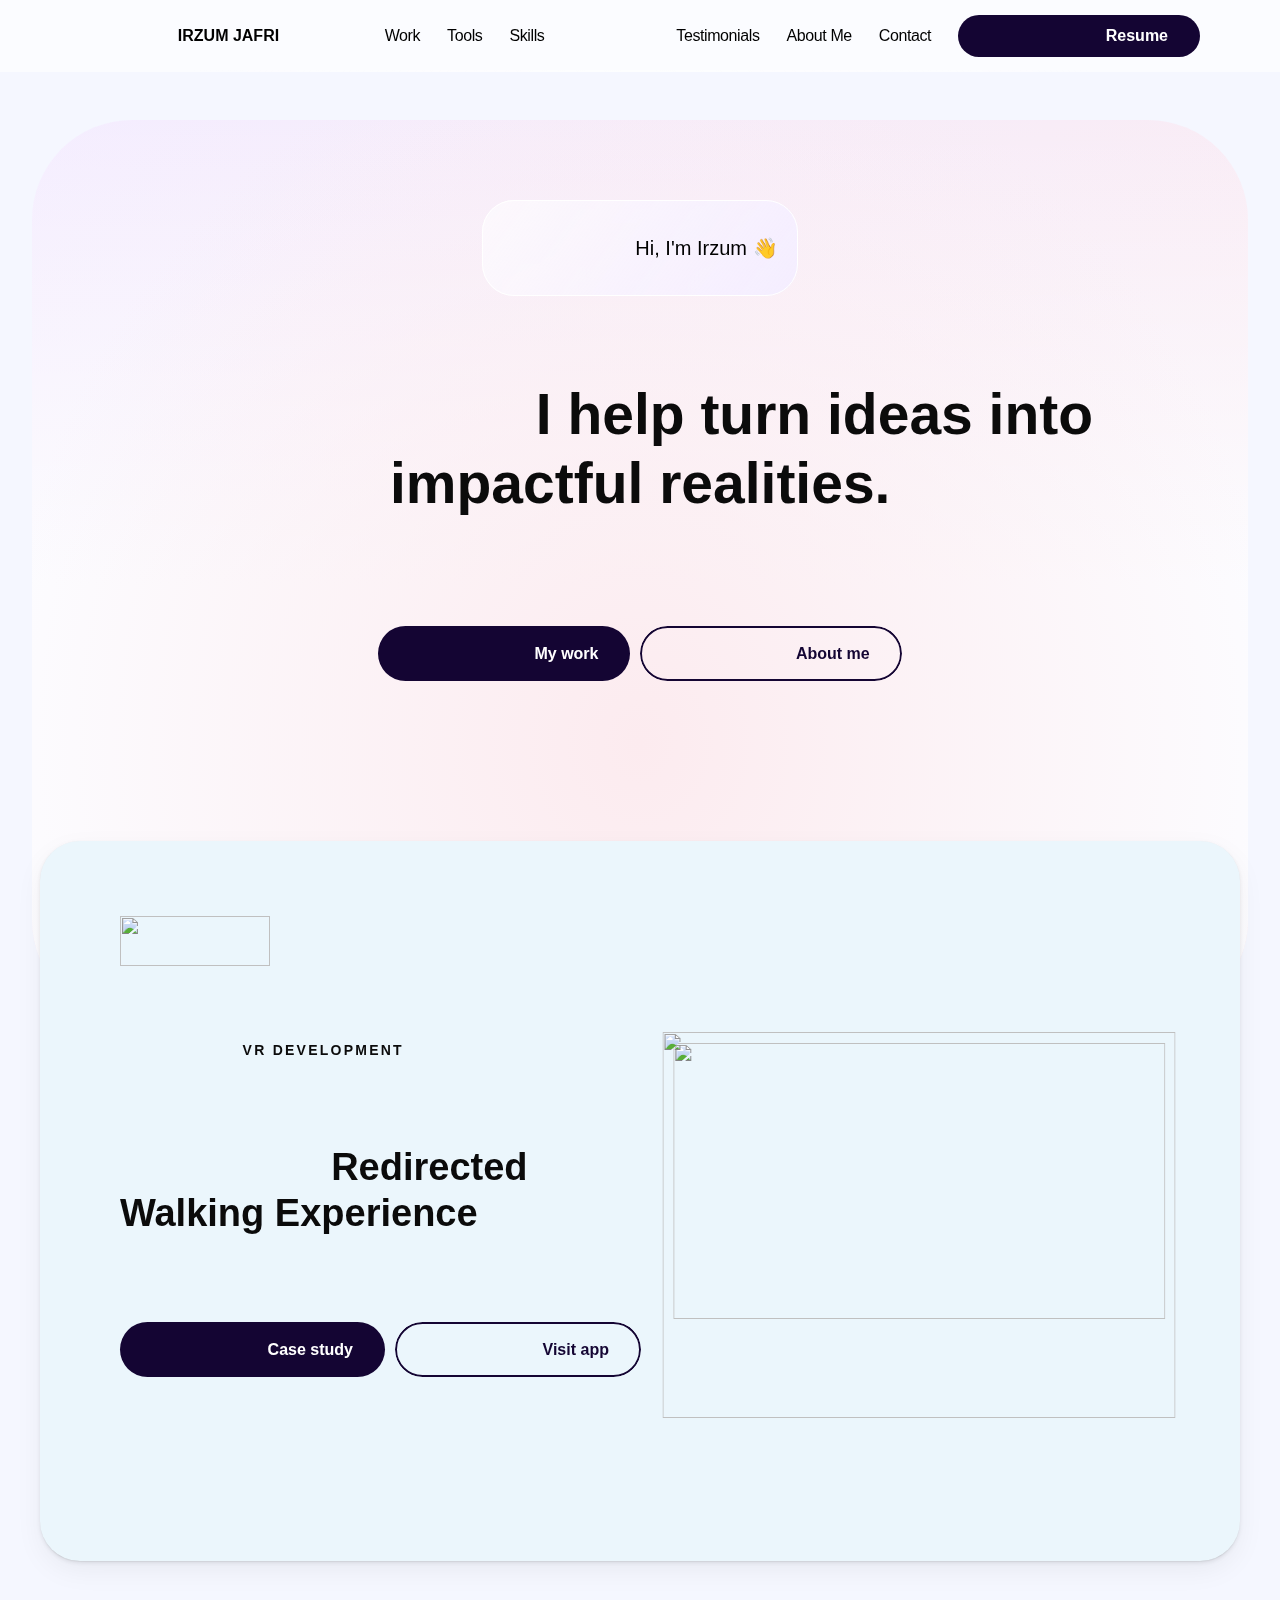
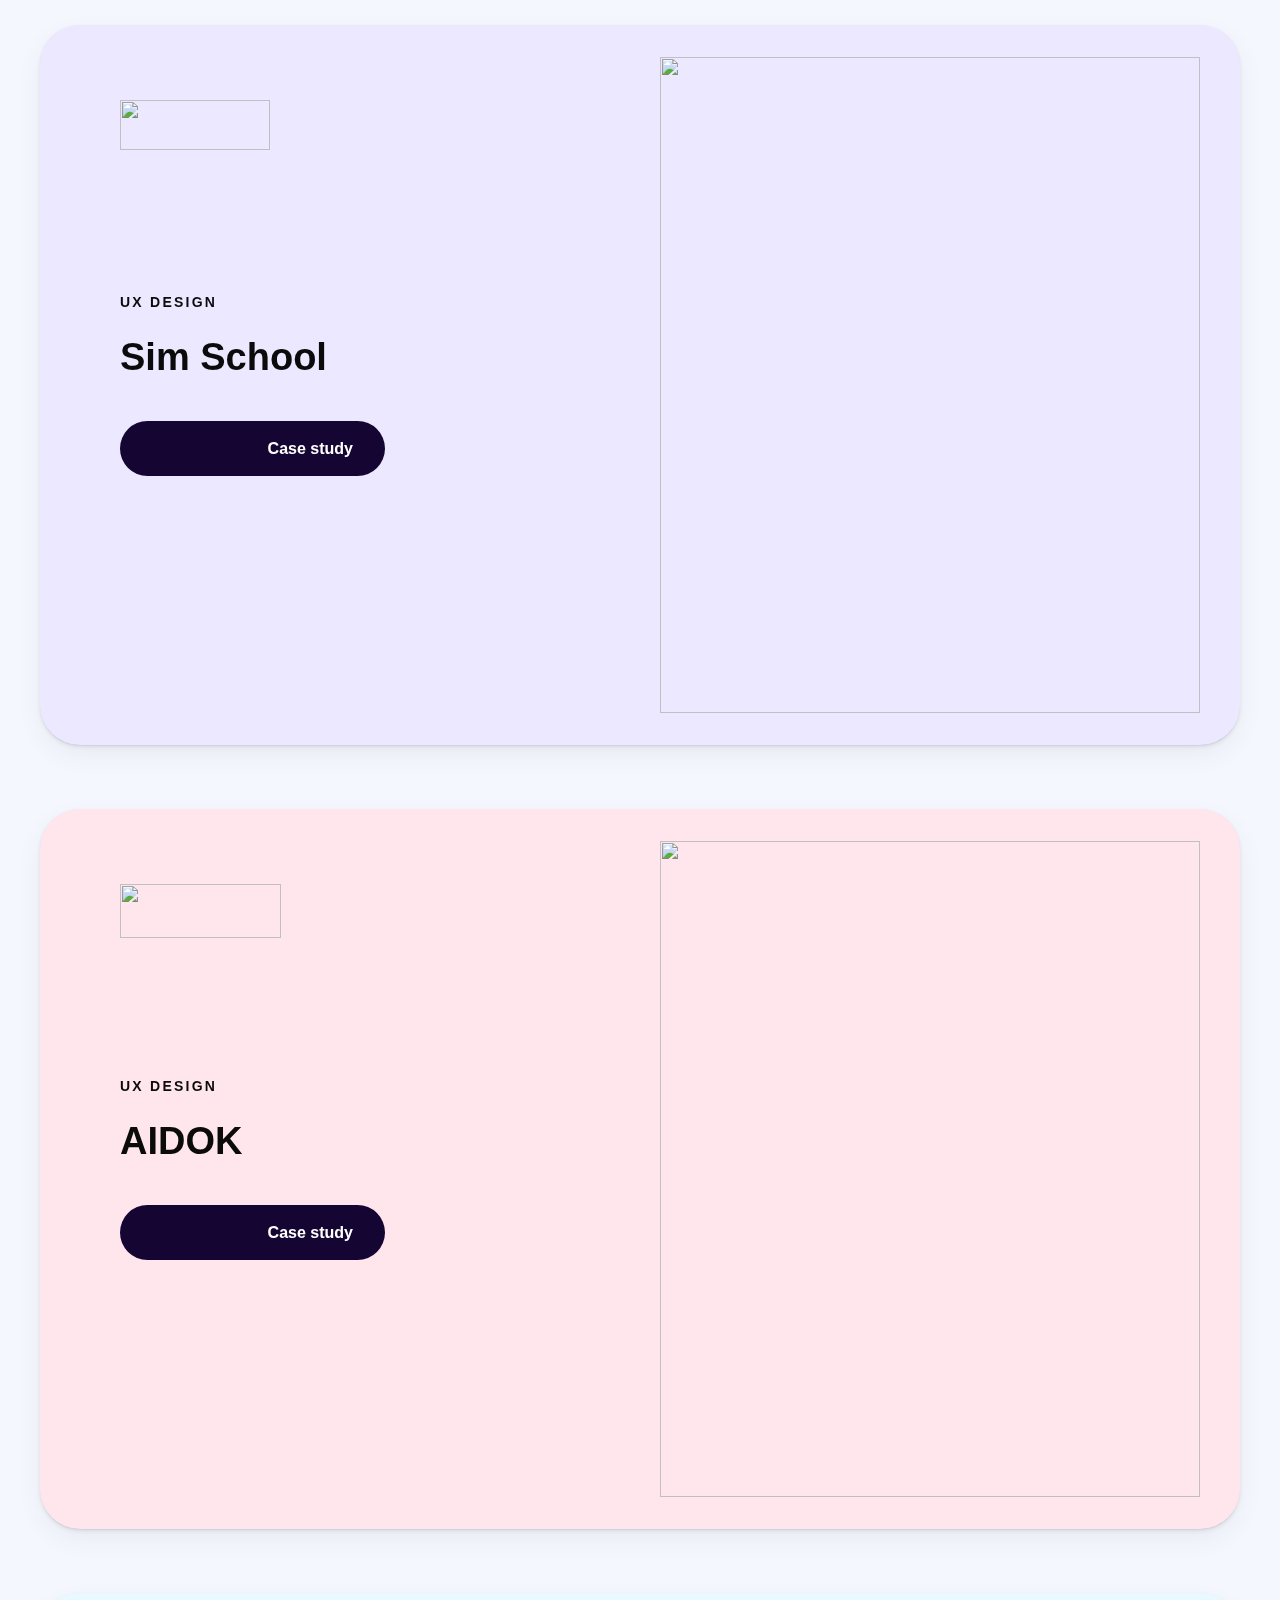
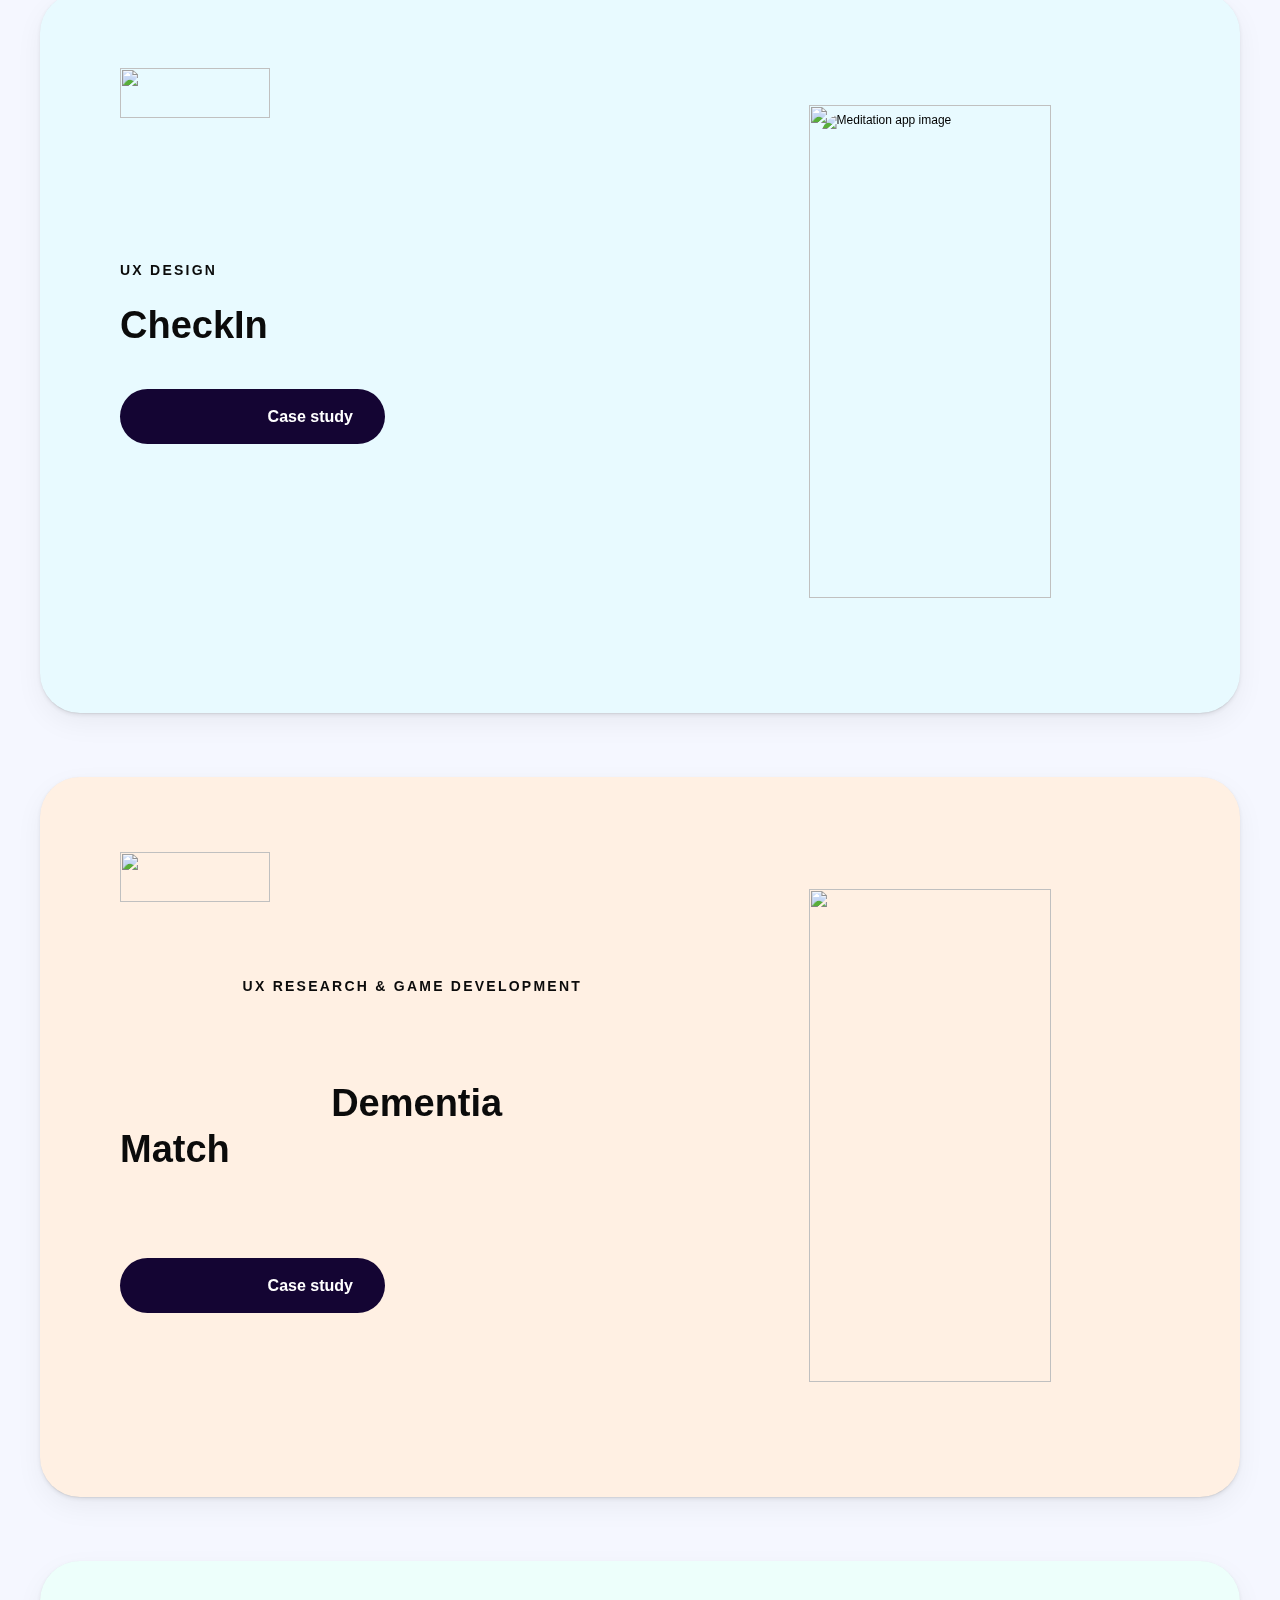
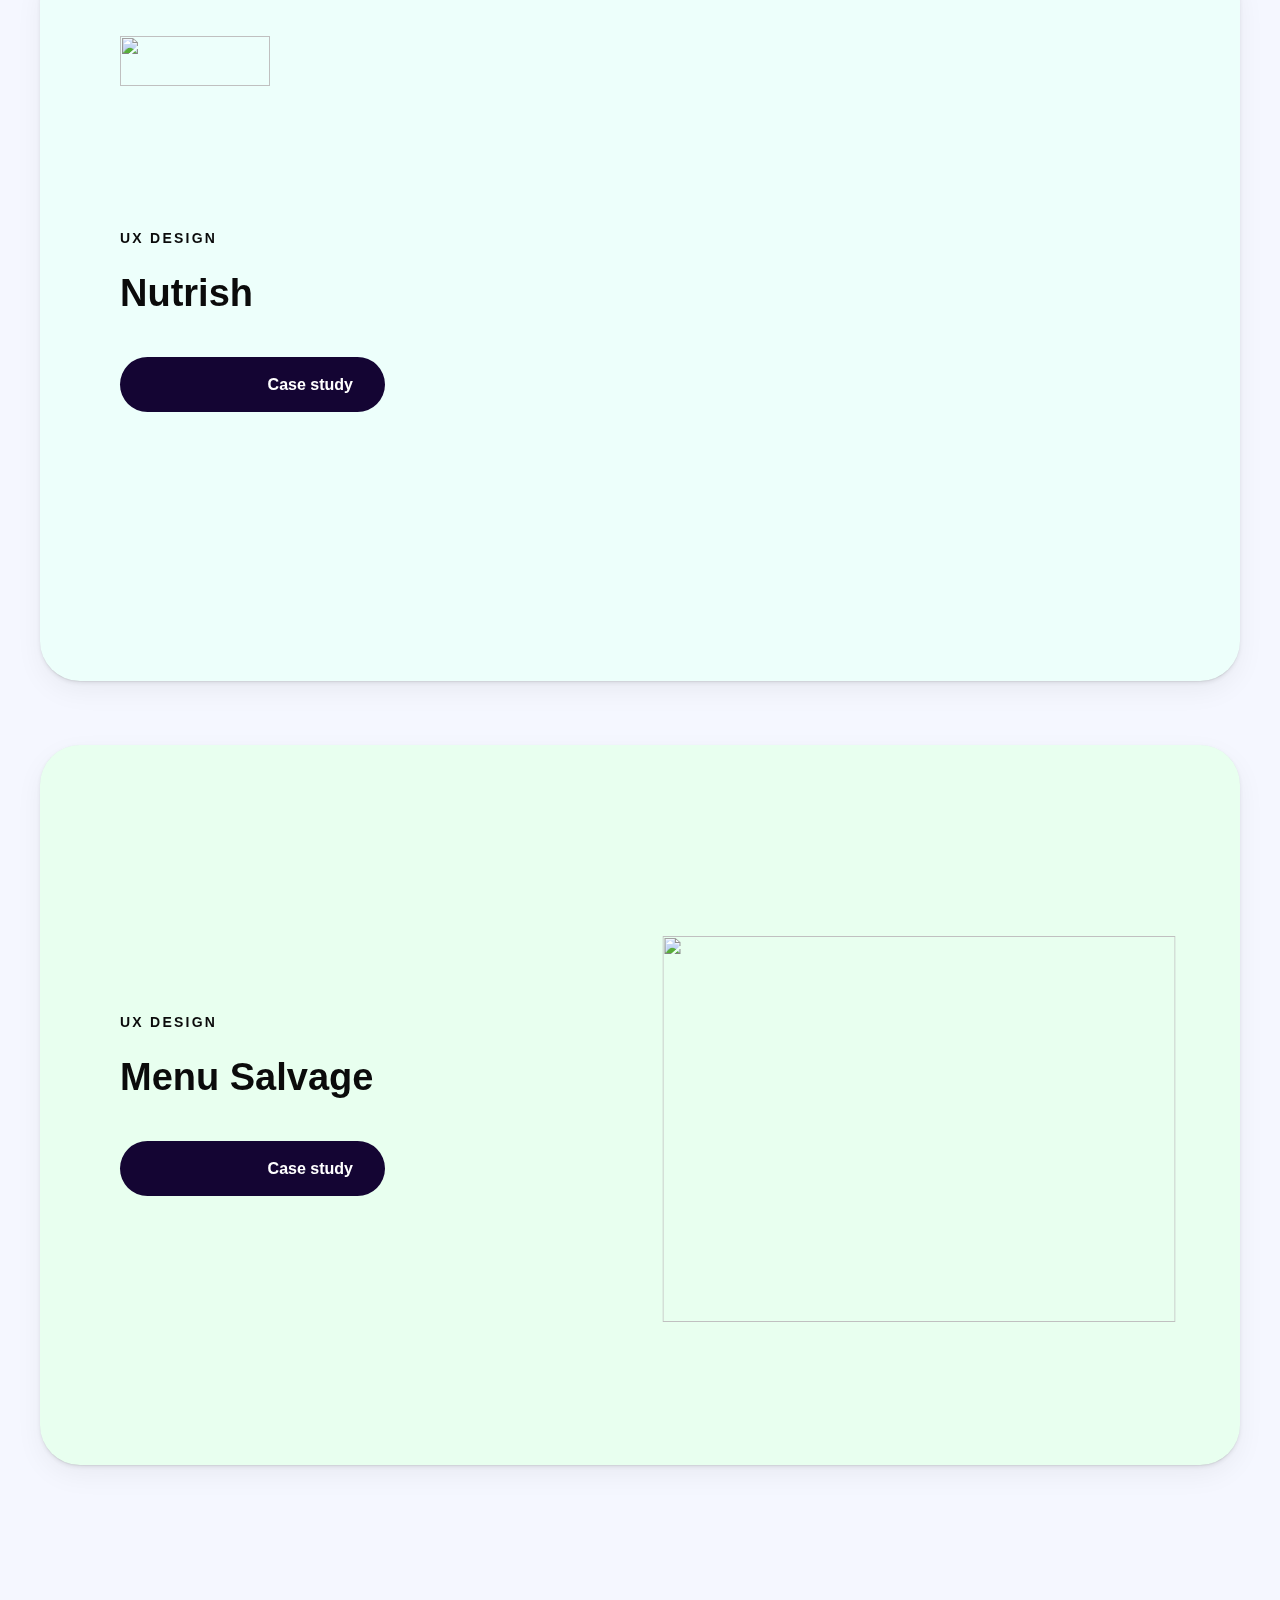
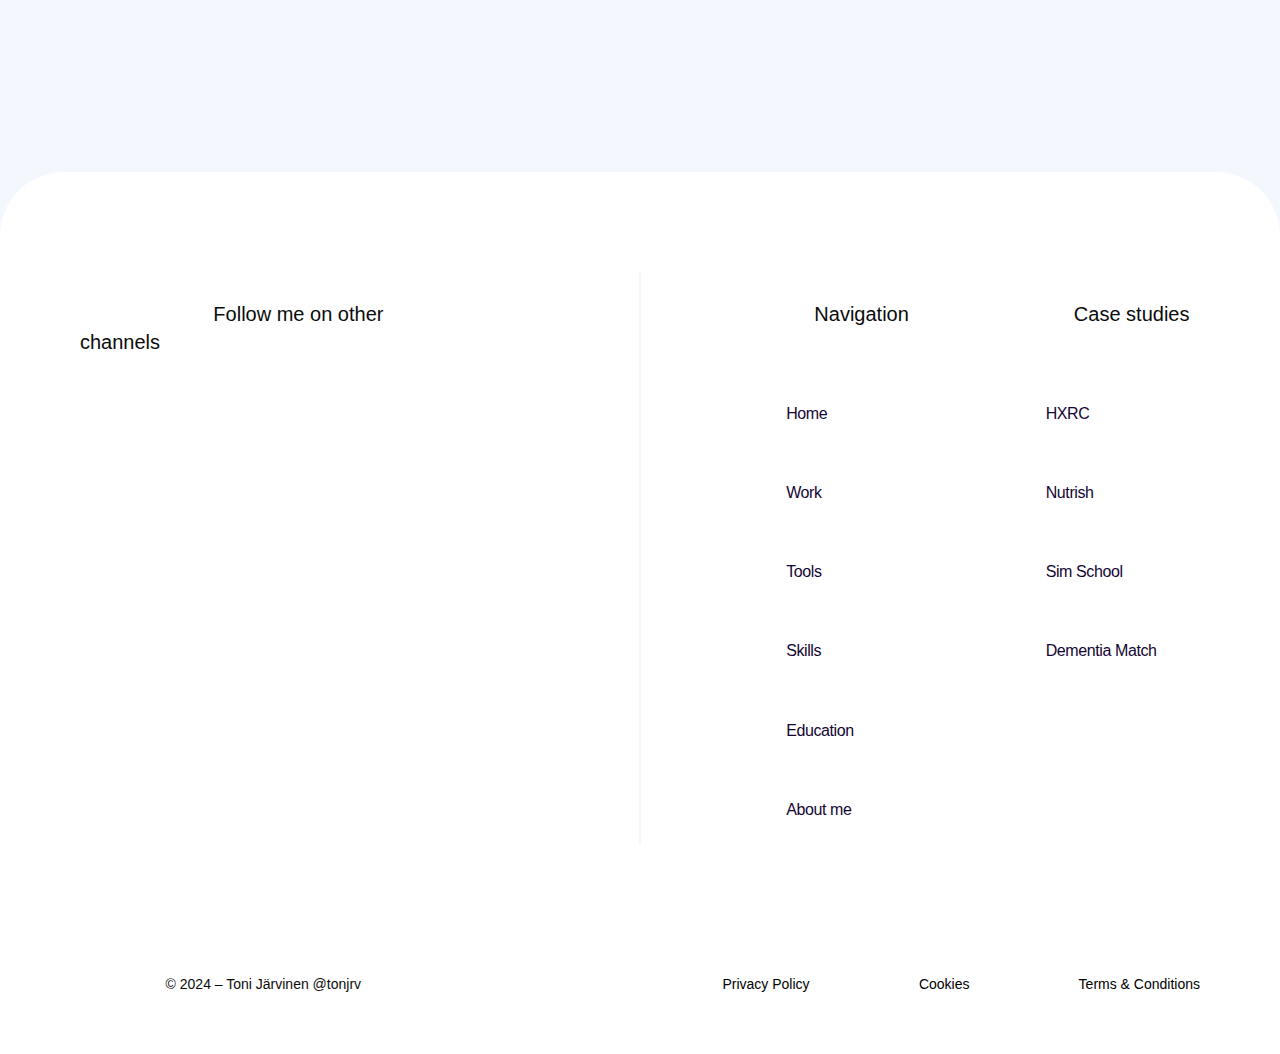
==== commit 862f207c: "resume link changed" ====
--- a/index.html
+++ b/index.html
@@ -5,7 +5,7 @@
     <meta charset="utf-8" />
 
     <meta name="viewport" content="width=device-width" />
-    <meta name="generator" content="Framer ed8225c" />
+    <meta name="generator" content="Framer 4d22d44" />
     <title>Irzum Jafri - Portfolio</title>
     <meta
       name="description"
@@ -13,7 +13,7 @@
     />
     <meta
       name="framer-search-index"
-      content="https://framerusercontent.com/sites/1zEhePZFuJnKs3HEdLN5JJ/searchIndex-UyYg5LzUjYm5.json"
+      content="https://framerusercontent.com/sites/1zEhePZFuJnKs3HEdLN5JJ/searchIndex-qVNGHNHtLrMr.json"
     />
     <link
       href="https://framerusercontent.com/images/67bezehLJmOvNyui3fRec5bdnqk.png"
@@ -71,7 +71,7 @@
     <link
       rel="modulepreload"
       fetchpriority="low"
-      href="https://framerusercontent.com/sites/1zEhePZFuJnKs3HEdLN5JJ/LOQKn9VTarE_FUF-wFdWSSfShIkqntUvw_7ZxDQeG_w.3XFXX6ES.mjs"
+      href="https://framerusercontent.com/sites/1zEhePZFuJnKs3HEdLN5JJ/GzuZRKQ_Oc-B0v-IJjjXFjhxOlJ-zbJBCM_2r1LLgl8.ER4CCAYL.mjs"
     />
     <link
       rel="modulepreload"
@@ -81,7 +81,7 @@
     <link
       rel="modulepreload"
       fetchpriority="low"
-      href="https://framerusercontent.com/sites/1zEhePZFuJnKs3HEdLN5JJ/chunk-G4CGXRRR.mjs"
+      href="https://framerusercontent.com/sites/1zEhePZFuJnKs3HEdLN5JJ/chunk-HCP3JE4F.mjs"
     />
     <link
       rel="modulepreload"
@@ -101,7 +101,7 @@
     <link
       rel="modulepreload"
       fetchpriority="low"
-      href="https://framerusercontent.com/sites/1zEhePZFuJnKs3HEdLN5JJ/chunk-FKBSLMFY.mjs"
+      href="https://framerusercontent.com/sites/1zEhePZFuJnKs3HEdLN5JJ/chunk-YZ5ZAZKH.mjs"
     />
     <link
       rel="modulepreload"
@@ -111,19 +111,19 @@
     <link
       rel="modulepreload"
       fetchpriority="low"
-      href="https://framerusercontent.com/sites/1zEhePZFuJnKs3HEdLN5JJ/script_main.P56WTDWT.mjs"
+      href="https://framerusercontent.com/sites/1zEhePZFuJnKs3HEdLN5JJ/script_main.VNLT6L3B.mjs"
     />
     <style data-framer-breakpoint-css>
       @media(min-width: 1200px){.hidden-stfy6l{display:none!important}}@media(min-width: 810px) and (max-width: 1199px){.hidden-1jefp95{display:none!important}}@media(max-width: 809px){.hidden-1fo30kr{display:none!important}}
     </style>
     <style
       data-framer-css-ssr-minified
-      data-framer-components="framer-bIDxX PropertyOverrides framer-463Fp framer-QDn82 framer-M718o framer-7Onk9 framer-IdGxu"
+      data-framer-components="framer-8T8gM PropertyOverrides framer-463Fp framer-Sg9Pg framer-M718o framer-7Onk9 framer-IdGxu"
     >
-      html,body,#main{margin:0;padding:0;box-sizing:border-box}:root{-webkit-font-smoothing:antialiased;-moz-osx-font-smoothing:grayscale}*{box-sizing:border-box;-webkit-font-smoothing:inherit}h1,h2,h3,h4,h5,h6,p,figure{margin:0}body,input,textarea,select,button{font-size:12px;font-family:sans-serif}body{--token-3d3e37dc-c784-4b46-95bf-180ff18227e6: rgb(11, 11, 11);--token-3d779ca5-24a2-4038-90f6-dd60f0327c63: rgb(80, 80, 80);--token-394b655e-eb71-48d0-ad1f-647e45a4f590: rgb(245, 247, 255);--token-ede354f3-e623-4c7b-982a-2c1622e8de1f: rgb(20, 5, 51);--token-7271da1b-9f0a-41bd-91b9-d7098d8944de: rgb(244, 237, 255);--token-a37e6c3e-a10c-437b-b258-07d1d49555da: rgb(252, 235, 239)}#__framer-badge-container{position:fixed;bottom:0;padding:20px;width:100%;display:flex;justify-content:right;pointer-events:none;z-index:314159}.__framer-badge{pointer-events:auto}@font-face{font-family:Wix Madefor Display;font-style:normal;font-weight:600;font-display:swap;src:url(https://fonts.gstatic.com/s/wixmadefordisplay/v10/SZcl3EX9IbbyeJ8aOluD52KXgUA_7Ed1CVzuAnVe.woff2) format("woff2");unicode-range:U+0460-052F,U+1C80-1C8A,U+20B4,U+2DE0-2DFF,U+A640-A69F,U+FE2E-FE2F}@font-face{font-family:Wix Madefor Display;font-style:normal;font-weight:600;font-display:swap;src:url(https://fonts.gstatic.com/s/wixmadefordisplay/v10/SZcl3EX9IbbyeJ8aOluD52KXgUA_7Ed1CVXuAnVe.woff2) format("woff2");unicode-range:U+0301,U+0400-045F,U+0490-0491,U+04B0-04B1,U+2116}@font-face{font-family:Wix Madefor Display;font-style:normal;font-weight:600;font-display:swap;src:url(https://fonts.gstatic.com/s/wixmadefordisplay/v10/SZcl3EX9IbbyeJ8aOluD52KXgUA_7Ed1CV7uAnVe.woff2) format("woff2");unicode-range:U+0102-0103,U+0110-0111,U+0128-0129,U+0168-0169,U+01A0-01A1,U+01AF-01B0,U+0300-0301,U+0303-0304,U+0308-0309,U+0323,U+0329,U+1EA0-1EF9,U+20AB}@font-face{font-family:Wix Madefor Display;font-style:normal;font-weight:600;font-display:swap;src:url(https://fonts.gstatic.com/s/wixmadefordisplay/v10/SZcl3EX9IbbyeJ8aOluD52KXgUA_7Ed1CV_uAnVe.woff2) format("woff2");unicode-range:U+0100-02BA,U+02BD-02C5,U+02C7-02CC,U+02CE-02D7,U+02DD-02FF,U+0304,U+0308,U+0329,U+1D00-1DBF,U+1E00-1E9F,U+1EF2-1EFF,U+2020,U+20A0-20AB,U+20AD-20C0,U+2113,U+2C60-2C7F,U+A720-A7FF}@font-face{font-family:Wix Madefor Display;font-style:normal;font-weight:600;font-display:swap;src:url(https://fonts.gstatic.com/s/wixmadefordisplay/v10/SZcl3EX9IbbyeJ8aOluD52KXgUA_7Ed1CVHuAg.woff2) format("woff2");unicode-range:U+0000-00FF,U+0131,U+0152-0153,U+02BB-02BC,U+02C6,U+02DA,U+02DC,U+0304,U+0308,U+0329,U+2000-206F,U+20AC,U+2122,U+2191,U+2193,U+2212,U+2215,U+FEFF,U+FFFD}@font-face{font-family:Wix Madefor Display;font-style:normal;font-weight:800;font-display:swap;src:url(https://fonts.gstatic.com/s/wixmadefordisplay/v10/SZcl3EX9IbbyeJ8aOluD52KXgUA_7Ed1CVzuAnVe.woff2) format("woff2");unicode-range:U+0460-052F,U+1C80-1C8A,U+20B4,U+2DE0-2DFF,U+A640-A69F,U+FE2E-FE2F}@font-face{font-family:Wix Madefor Display;font-style:normal;font-weight:800;font-display:swap;src:url(https://fonts.gstatic.com/s/wixmadefordisplay/v10/SZcl3EX9IbbyeJ8aOluD52KXgUA_7Ed1CVXuAnVe.woff2) format("woff2");unicode-range:U+0301,U+0400-045F,U+0490-0491,U+04B0-04B1,U+2116}@font-face{font-family:Wix Madefor Display;font-style:normal;font-weight:800;font-display:swap;src:url(https://fonts.gstatic.com/s/wixmadefordisplay/v10/SZcl3EX9IbbyeJ8aOluD52KXgUA_7Ed1CV7uAnVe.woff2) format("woff2");unicode-range:U+0102-0103,U+0110-0111,U+0128-0129,U+0168-0169,U+01A0-01A1,U+01AF-01B0,U+0300-0301,U+0303-0304,U+0308-0309,U+0323,U+0329,U+1EA0-1EF9,U+20AB}@font-face{font-family:Wix Madefor Display;font-style:normal;font-weight:800;font-display:swap;src:url(https://fonts.gstatic.com/s/wixmadefordisplay/v10/SZcl3EX9IbbyeJ8aOluD52KXgUA_7Ed1CV_uAnVe.woff2) format("woff2");unicode-range:U+0100-02BA,U+02BD-02C5,U+02C7-02CC,U+02CE-02D7,U+02DD-02FF,U+0304,U+0308,U+0329,U+1D00-1DBF,U+1E00-1E9F,U+1EF2-1EFF,U+2020,U+20A0-20AB,U+20AD-20C0,U+2113,U+2C60-2C7F,U+A720-A7FF}@font-face{font-family:Wix Madefor Display;font-style:normal;font-weight:800;font-display:swap;src:url(https://fonts.gstatic.com/s/wixmadefordisplay/v10/SZcl3EX9IbbyeJ8aOluD52KXgUA_7Ed1CVHuAg.woff2) format("woff2");unicode-range:U+0000-00FF,U+0131,U+0152-0153,U+02BB-02BC,U+02C6,U+02DA,U+02DC,U+0304,U+0308,U+0329,U+2000-206F,U+20AC,U+2122,U+2191,U+2193,U+2212,U+2215,U+FEFF,U+FFFD}@font-face{font-family:Inter;src:url(https://framerusercontent.com/assets/5vvr9Vy74if2I6bQbJvbw7SY1pQ.woff2);font-display:swap;font-style:normal;font-weight:400;unicode-range:U+0460-052F,U+1C80-1C88,U+20B4,U+2DE0-2DFF,U+A640-A69F,U+FE2E-FE2F}@font-face{font-family:Inter;src:url(https://framerusercontent.com/assets/EOr0mi4hNtlgWNn9if640EZzXCo.woff2);font-display:swap;font-style:normal;font-weight:400;unicode-range:U+0301,U+0400-045F,U+0490-0491,U+04B0-04B1,U+2116}@font-face{font-family:Inter;src:url(https://framerusercontent.com/assets/Y9k9QrlZAqio88Klkmbd8VoMQc.woff2);font-display:swap;font-style:normal;font-weight:400;unicode-range:U+1F00-1FFF}@font-face{font-family:Inter;src:url(https://framerusercontent.com/assets/OYrD2tBIBPvoJXiIHnLoOXnY9M.woff2);font-display:swap;font-style:normal;font-weight:400;unicode-range:U+0370-03FF}@font-face{font-family:Inter;src:url(https://framerusercontent.com/assets/JeYwfuaPfZHQhEG8U5gtPDZ7WQ.woff2);font-display:swap;font-style:normal;font-weight:400;unicode-range:U+0100-024F,U+0259,U+1E00-1EFF,U+2020,U+20A0-20AB,U+20AD-20CF,U+2113,U+2C60-2C7F,U+A720-A7FF}@font-face{font-family:Inter;src:url(https://framerusercontent.com/assets/vQyevYAyHtARFwPqUzQGpnDs.woff2);font-display:swap;font-style:normal;font-weight:400;unicode-range:U+0000-00FF,U+0131,U+0152-0153,U+02BB-02BC,U+02C6,U+02DA,U+02DC,U+2000-206F,U+2074,U+20AC,U+2122,U+2191,U+2193,U+2212,U+2215,U+FEFF,U+FFFD}@font-face{font-family:Inter;src:url(https://framerusercontent.com/assets/b6Y37FthZeALduNqHicBT6FutY.woff2);font-display:swap;font-style:normal;font-weight:400;unicode-range:U+0102-0103,U+0110-0111,U+0128-0129,U+0168-0169,U+01A0-01A1,U+01AF-01B0,U+1EA0-1EF9,U+20AB}@font-face{font-family:Inter;src:url(https://framerusercontent.com/assets/DpPBYI0sL4fYLgAkX8KXOPVt7c.woff2);font-display:swap;font-style:normal;font-weight:700;unicode-range:U+0460-052F,U+1C80-1C88,U+20B4,U+2DE0-2DFF,U+A640-A69F,U+FE2E-FE2F}@font-face{font-family:Inter;src:url(https://framerusercontent.com/assets/4RAEQdEOrcnDkhHiiCbJOw92Lk.woff2);font-display:swap;font-style:normal;font-weight:700;unicode-range:U+0301,U+0400-045F,U+0490-0491,U+04B0-04B1,U+2116}@font-face{font-family:Inter;src:url(https://framerusercontent.com/assets/1K3W8DizY3v4emK8Mb08YHxTbs.woff2);font-display:swap;font-style:normal;font-weight:700;unicode-range:U+1F00-1FFF}@font-face{font-family:Inter;src:url(https://framerusercontent.com/assets/tUSCtfYVM1I1IchuyCwz9gDdQ.woff2);font-display:swap;font-style:normal;font-weight:700;unicode-range:U+0370-03FF}@font-face{font-family:Inter;src:url(https://framerusercontent.com/assets/VgYFWiwsAC5OYxAycRXXvhze58.woff2);font-display:swap;font-style:normal;font-weight:700;unicode-range:U+0100-024F,U+0259,U+1E00-1EFF,U+2020,U+20A0-20AB,U+20AD-20CF,U+2113,U+2C60-2C7F,U+A720-A7FF}@font-face{font-family:Inter;src:url(https://framerusercontent.com/assets/DXD0Q7LSl7HEvDzucnyLnGBHM.woff2);font-display:swap;font-style:normal;font-weight:700;unicode-range:U+0000-00FF,U+0131,U+0152-0153,U+02BB-02BC,U+02C6,U+02DA,U+02DC,U+2000-206F,U+2074,U+20AC,U+2122,U+2191,U+2193,U+2212,U+2215,U+FEFF,U+FFFD}@font-face{font-family:Inter;src:url(https://framerusercontent.com/assets/GIryZETIX4IFypco5pYZONKhJIo.woff2);font-display:swap;font-style:normal;font-weight:700;unicode-range:U+0102-0103,U+0110-0111,U+0128-0129,U+0168-0169,U+01A0-01A1,U+01AF-01B0,U+1EA0-1EF9,U+20AB}@font-face{font-family:Inter;src:url(https://framerusercontent.com/assets/CfMzU8w2e7tHgF4T4rATMPuWosA.woff2);font-display:swap;font-style:italic;font-weight:400;unicode-range:U+0460-052F,U+1C80-1C88,U+20B4,U+2DE0-2DFF,U+A640-A69F,U+FE2E-FE2F}@font-face{font-family:Inter;src:url(https://framerusercontent.com/assets/867QObYax8ANsfX4TGEVU9YiCM.woff2);font-display:swap;font-style:italic;font-weight:400;unicode-range:U+0301,U+0400-045F,U+0490-0491,U+04B0-04B1,U+2116}@font-face{font-family:Inter;src:url(https://framerusercontent.com/assets/Oyn2ZbENFdnW7mt2Lzjk1h9Zb9k.woff2);font-display:swap;font-style:italic;font-weight:400;unicode-range:U+1F00-1FFF}@font-face{font-family:Inter;src:url(https://framerusercontent.com/assets/cdAe8hgZ1cMyLu9g005pAW3xMo.woff2);font-display:swap;font-style:italic;font-weight:400;unicode-range:U+0370-03FF}@font-face{font-family:Inter;src:url(https://framerusercontent.com/assets/DOfvtmE1UplCq161m6Hj8CSQYg.woff2);font-display:swap;font-style:italic;font-weight:400;unicode-range:U+0100-024F,U+0259,U+1E00-1EFF,U+2020,U+20A0-20AB,U+20AD-20CF,U+2113,U+2C60-2C7F,U+A720-A7FF}@font-face{font-family:Inter;src:url(https://framerusercontent.com/assets/vFzuJY0c65av44uhEKB6vyjFMg.woff2);font-display:swap;font-style:italic;font-weight:400;unicode-range:U+0000-00FF,U+0131,U+0152-0153,U+02BB-02BC,U+02C6,U+02DA,U+02DC,U+2000-206F,U+2074,U+20AC,U+2122,U+2191,U+2193,U+2212,U+2215,U+FEFF,U+FFFD}@font-face{font-family:Inter;src:url(https://framerusercontent.com/assets/tKtBcDnBMevsEEJKdNGhhkLzYo.woff2);font-display:swap;font-style:italic;font-weight:400;unicode-range:U+0102-0103,U+0110-0111,U+0128-0129,U+0168-0169,U+01A0-01A1,U+01AF-01B0,U+1EA0-1EF9,U+20AB}@font-face{font-family:Inter;src:url(https://framerusercontent.com/assets/hyOgCu0Xnghbimh0pE8QTvtt2AU.woff2);font-display:swap;font-style:normal;font-weight:600;unicode-range:U+0460-052F,U+1C80-1C88,U+20B4,U+2DE0-2DFF,U+A640-A69F,U+FE2E-FE2F}@font-face{font-family:Inter;src:url(https://framerusercontent.com/assets/NeGmSOXrPBfEFIy5YZeHq17LEDA.woff2);font-display:swap;font-style:normal;font-weight:600;unicode-range:U+0301,U+0400-045F,U+0490-0491,U+04B0-04B1,U+2116}@font-face{font-family:Inter;src:url(https://framerusercontent.com/assets/oYaAX5himiTPYuN8vLWnqBbfD2s.woff2);font-display:swap;font-style:normal;font-weight:600;unicode-range:U+1F00-1FFF}@font-face{font-family:Inter;src:url(https://framerusercontent.com/assets/lEJLP4R0yuCaMCjSXYHtJw72M.woff2);font-display:swap;font-style:normal;font-weight:600;unicode-range:U+0370-03FF}@font-face{font-family:Inter;src:url(https://framerusercontent.com/assets/cRJyLNuTJR5jbyKzGi33wU9cqIQ.woff2);font-display:swap;font-style:normal;font-weight:600;unicode-range:U+0100-024F,U+0259,U+1E00-1EFF,U+2020,U+20A0-20AB,U+20AD-20CF,U+2113,U+2C60-2C7F,U+A720-A7FF}@font-face{font-family:Inter;src:url(https://framerusercontent.com/assets/1ZFS7N918ojhhd0nQWdj3jz4w.woff2);font-display:swap;font-style:normal;font-weight:600;unicode-range:U+0000-00FF,U+0131,U+0152-0153,U+02BB-02BC,U+02C6,U+02DA,U+02DC,U+2000-206F,U+2074,U+20AC,U+2122,U+2191,U+2193,U+2212,U+2215,U+FEFF,U+FFFD}@font-face{font-family:Inter;src:url(https://framerusercontent.com/assets/A0Wcc7NgXMjUuFdquHDrIZpzZw0.woff2);font-display:swap;font-style:normal;font-weight:600;unicode-range:U+0102-0103,U+0110-0111,U+0128-0129,U+0168-0169,U+01A0-01A1,U+01AF-01B0,U+1EA0-1EF9,U+20AB}@font-face{font-family:Satoshi;src:url(https://framerusercontent.com/third-party-assets/fontshare/wf/LAFFD4SDUCDVQEXFPDC7C53EQ4ZELWQI/PXCT3G6LO6ICM5I3NTYENYPWJAECAWDD/GHM6WVH6MILNYOOCXHXB5GTSGNTMGXZR.woff2);font-display:swap;font-style:normal;font-weight:700}@font-face{font-family:Satoshi;src:url(https://framerusercontent.com/third-party-assets/fontshare/wf/P2LQKHE6KA6ZP4AAGN72KDWMHH6ZH3TA/ZC32TK2P7FPS5GFTL46EU6KQJA24ZYDB/7AHDUZ4A7LFLVFUIFSARGIWCRQJHISQP.woff2);font-display:swap;font-style:normal;font-weight:500}@font-face{font-family:Satoshi;src:url(https://framerusercontent.com/third-party-assets/fontshare/wf/CDEBEFT2R7XKNGXSBBLZGMY4MMHZG75P/HEVKDGQCYDZ7Z6CDVR2ZQGBCTUD6ZARH/BKWEE3VKGTFABE37K2DTH625VUSN2N35.woff2);font-display:swap;font-style:italic;font-weight:700}@font-face{font-family:Satoshi;src:url(https://framerusercontent.com/third-party-assets/fontshare/wf/NID3I7RITWZSKXRCJGOCMP5NOADJK6IG/2HLHGD7OBTWCOHW64YXOE5KFXHU4KJHM/ZHME2QIRFR7UPJ47NLY27RCAFY44CKZJ.woff2);font-display:swap;font-style:italic;font-weight:500}@font-face{font-family:Satoshi;src:url(https://framerusercontent.com/third-party-assets/fontshare/wf/NHPGVFYUXYXE33DZ75OIT4JFGHITX5PE/PSUTMASCDJTVPERDYJZPN23BVUFUCQIF/J64QX5IPOHK56I2KYUNBQ5M2XWZEYKYX.woff2);font-display:block;font-style:normal;font-weight:900}@font-face{font-family:Satoshi;src:url(https://framerusercontent.com/third-party-assets/fontshare/wf/5ICO57VJIN252OT5L2KLEIPW754DTLAO/ZU64SLR2IEO66N27IVY5Z6JJJRTJECJK/TCTRLNEXANFIGSFCZTGQL7PZ5362GYK6.woff2);font-display:block;font-style:italic;font-weight:900}@font-face{font-family:Wix Madefor Display Placeholder;src:local("Arial");ascent-override:96.09%;descent-override:24.02%;line-gap-override:0%;size-adjust:104.9%}@font-face{font-family:Inter Placeholder;src:local("Arial");ascent-override:89.79%;descent-override:22.36%;line-gap-override:0%;size-adjust:107.89%}@font-face{font-family:Satoshi Placeholder;src:local("Arial");ascent-override:102.23%;descent-override:24.29%;line-gap-override:10.12%;size-adjust:98.8%}body{--framer-will-change-override: none}@supports (background: -webkit-named-image(i)) and (not (grid-template-rows: subgrid)){body{--framer-will-change-override: transform}}[data-framer-component-type]{position:absolute}[data-framer-component-type=Text]{cursor:inherit}[data-framer-component-text-autosized] *{white-space:pre}[data-framer-component-type=Text]>*{text-align:var(--framer-text-alignment, start)}[data-framer-component-type=Text] span span,[data-framer-component-type=Text] p span,[data-framer-component-type=Text] h1 span,[data-framer-component-type=Text] h2 span,[data-framer-component-type=Text] h3 span,[data-framer-component-type=Text] h4 span,[data-framer-component-type=Text] h5 span,[data-framer-component-type=Text] h6 span{display:block}[data-framer-component-type=Text] span span span,[data-framer-component-type=Text] p span span,[data-framer-component-type=Text] h1 span span,[data-framer-component-type=Text] h2 span span,[data-framer-component-type=Text] h3 span span,[data-framer-component-type=Text] h4 span span,[data-framer-component-type=Text] h5 span span,[data-framer-component-type=Text] h6 span span{display:unset}[data-framer-component-type=Text] div div span,[data-framer-component-type=Text] a div span,[data-framer-component-type=Text] span span span,[data-framer-component-type=Text] p span span,[data-framer-component-type=Text] h1 span span,[data-framer-component-type=Text] h2 span span,[data-framer-component-type=Text] h3 span span,[data-framer-component-type=Text] h4 span span,[data-framer-component-type=Text] h5 span span,[data-framer-component-type=Text] h6 span span,[data-framer-component-type=Text] a{font-family:var(--font-family);font-style:var(--font-style);font-weight:min(calc(var(--framer-font-weight-increase, 0) + var(--font-weight, 400)),900);color:var(--text-color);letter-spacing:var(--letter-spacing);font-size:var(--font-size);text-transform:var(--text-transform);text-decoration:var(--text-decoration);line-height:var(--line-height)}[data-framer-component-type=Text] div div span,[data-framer-component-type=Text] a div span,[data-framer-component-type=Text] span span span,[data-framer-component-type=Text] p span span,[data-framer-component-type=Text] h1 span span,[data-framer-component-type=Text] h2 span span,[data-framer-component-type=Text] h3 span span,[data-framer-component-type=Text] h4 span span,[data-framer-component-type=Text] h5 span span,[data-framer-component-type=Text] h6 span span,[data-framer-component-type=Text] a{--font-family: var(--framer-font-family);--font-style: var(--framer-font-style);--font-weight: var(--framer-font-weight);--text-color: var(--framer-text-color);--letter-spacing: var(--framer-letter-spacing);--font-size: var(--framer-font-size);--text-transform: var(--framer-text-transform);--text-decoration: var(--framer-text-decoration);--line-height: var(--framer-line-height)}[data-framer-component-type=Text] a,[data-framer-component-type=Text] a div span,[data-framer-component-type=Text] a span span span,[data-framer-component-type=Text] a p span span,[data-framer-component-type=Text] a h1 span span,[data-framer-component-type=Text] a h2 span span,[data-framer-component-type=Text] a h3 span span,[data-framer-component-type=Text] a h4 span span,[data-framer-component-type=Text] a h5 span span,[data-framer-component-type=Text] a h6 span span{--font-family: var(--framer-link-font-family, var(--framer-font-family));--font-style: var(--framer-link-font-style, var(--framer-font-style));--font-weight: var(--framer-link-font-weight, var(--framer-font-weight));--text-color: var(--framer-link-text-color, var(--framer-text-color));--font-size: var(--framer-link-font-size, var(--framer-font-size));--text-transform: var(--framer-link-text-transform, var(--framer-text-transform));--text-decoration: var(--framer-link-text-decoration, var(--framer-text-decoration))}[data-framer-component-type=Text] a:hover,[data-framer-component-type=Text] a div span:hover,[data-framer-component-type=Text] a span span span:hover,[data-framer-component-type=Text] a p span span:hover,[data-framer-component-type=Text] a h1 span span:hover,[data-framer-component-type=Text] a h2 span span:hover,[data-framer-component-type=Text] a h3 span span:hover,[data-framer-component-type=Text] a h4 span span:hover,[data-framer-component-type=Text] a h5 span span:hover,[data-framer-component-type=Text] a h6 span span:hover{--font-family: var(--framer-link-hover-font-family, var(--framer-link-font-family, var(--framer-font-family)));--font-style: var(--framer-link-hover-font-style, var(--framer-link-font-style, var(--framer-font-style)));--font-weight: var(--framer-link-hover-font-weight, var(--framer-link-font-weight, var(--framer-font-weight)));--text-color: var(--framer-link-hover-text-color, var(--framer-link-text-color, var(--framer-text-color)));--font-size: var(--framer-link-hover-font-size, var(--framer-link-font-size, var(--framer-font-size)));--text-transform: var(--framer-link-hover-text-transform, var(--framer-link-text-transform, var(--framer-text-transform)));--text-decoration: var(--framer-link-hover-text-decoration, var(--framer-link-text-decoration, var(--framer-text-decoration)))}[data-framer-component-type=Text].isCurrent a,[data-framer-component-type=Text].isCurrent a div span,[data-framer-component-type=Text].isCurrent a span span span,[data-framer-component-type=Text].isCurrent a p span span,[data-framer-component-type=Text].isCurrent a h1 span span,[data-framer-component-type=Text].isCurrent a h2 span span,[data-framer-component-type=Text].isCurrent a h3 span span,[data-framer-component-type=Text].isCurrent a h4 span span,[data-framer-component-type=Text].isCurrent a h5 span span,[data-framer-component-type=Text].isCurrent a h6 span span{--font-family: var(--framer-link-current-font-family, var(--framer-link-font-family, var(--framer-font-family)));--font-style: var(--framer-link-current-font-style, var(--framer-link-font-style, var(--framer-font-style)));--font-weight: var(--framer-link-current-font-weight, var(--framer-link-font-weight, var(--framer-font-weight)));--text-color: var(--framer-link-current-text-color, var(--framer-link-text-color, var(--framer-text-color)));--font-size: var(--framer-link-current-font-size, var(--framer-link-font-size, var(--framer-font-size)));--text-transform: var(--framer-link-current-text-transform, var(--framer-link-text-transform, var(--framer-text-transform)));--text-decoration: var(--framer-link-current-text-decoration, var(--framer-link-text-decoration, var(--framer-text-decoration)))}p.framer-text,div.framer-text,h1.framer-text,h2.framer-text,h3.framer-text,h4.framer-text,h5.framer-text,h6.framer-text,ol.framer-text,ul.framer-text{margin:0;padding:0}p.framer-text,div.framer-text,h1.framer-text,h2.framer-text,h3.framer-text,h4.framer-text,h5.framer-text,h6.framer-text,li.framer-text,ol.framer-text,ul.framer-text,span.framer-text:not([data-text-fill]){font-family:var(--framer-blockquote-font-family, var(--framer-font-family, Inter, Inter Placeholder, sans-serif));font-style:var(--framer-blockquote-font-style, var(--framer-font-style, normal));font-weight:var(--framer-blockquote-font-weight, var(--framer-font-weight, 400));color:var(--framer-blockquote-text-color, var(--framer-text-color, #000));font-size:calc(var(--framer-blockquote-font-size, var(--framer-font-size, 16px)) * var(--framer-font-size-scale, 1));letter-spacing:var(--framer-blockquote-letter-spacing, var(--framer-letter-spacing, 0));text-transform:var(--framer-blockquote-text-transform, var(--framer-text-transform, none));text-decoration:var(--framer-blockquote-text-decoration, var(--framer-text-decoration, none));line-height:var(--framer-blockquote-line-height, var(--framer-line-height, 1.2em));text-align:var(--framer-blockquote-text-alignment, var(--framer-text-alignment, start));-webkit-text-stroke-width:var(--framer-text-stroke-width, initial);-webkit-text-stroke-color:var(--framer-text-stroke-color, initial);-moz-font-feature-settings:var(--framer-font-open-type-features, initial);-webkit-font-feature-settings:var(--framer-font-open-type-features, initial);font-feature-settings:var(--framer-font-open-type-features, initial);font-variation-settings:var(--framer-font-variation-axes, normal);text-wrap:var(--framer-text-wrap-override, var(--framer-text-wrap))}.framer-fit-text .framer-text{white-space:nowrap;white-space-collapse:preserve}strong.framer-text{font-family:var(--framer-blockquote-font-family-bold, var(--framer-font-family-bold));font-style:var(--framer-blockquote-font-style-bold, var(--framer-font-style-bold));font-weight:var(--framer-blockquote-font-weight-bold, var(--framer-font-weight-bold, bolder));font-variation-settings:var(--framer-blockquote-font-variation-axes-bold, var(--framer-font-variation-axes-bold))}em.framer-text{font-family:var(--framer-blockquote-font-family-italic, var(--framer-font-family-italic));font-style:var(--framer-blockquote-font-style-italic, var(--framer-font-style-italic, italic));font-weight:var(--framer-blockquote-font-weight-italic, var(--framer-font-weight-italic));font-variation-settings:var(--framer-blockquote-font-variation-axes-italic, var(--framer-font-variation-axes-italic))}em.framer-text>strong.framer-text{font-family:var(--framer-blockquote-font-family-bold-italic, var(--framer-font-family-bold-italic));font-style:var(--framer-blockquote-font-style-bold-italic, var(--framer-font-style-bold-italic, italic));font-weight:var(--framer-blockquote-font-weight-bold-italic, var(--framer-font-weight-bold-italic, bolder));font-variation-settings:var(--framer-blockquote-font-variation-axes-bold-italic, var(--framer-font-variation-axes-bold-italic))}p.framer-text:not(:first-child),div.framer-text:not(:first-child),h1.framer-text:not(:first-child),h2.framer-text:not(:first-child),h3.framer-text:not(:first-child),h4.framer-text:not(:first-child),h5.framer-text:not(:first-child),h6.framer-text:not(:first-child),ol.framer-text:not(:first-child),ul.framer-text:not(:first-child),blockquote.framer-text:not(:first-child),.framer-image.framer-text:not(:first-child){margin-top:var(--framer-blockquote-paragraph-spacing, var(--framer-paragraph-spacing, 0))}li.framer-text>ul.framer-text:nth-child(2),li.framer-text>ol.framer-text:nth-child(2){margin-top:0}.framer-text[data-text-fill]{display:inline-block;background-clip:text;-webkit-background-clip:text;-webkit-text-fill-color:transparent;padding:max(0em,calc(calc(1.3em - var(--framer-blockquote-line-height, var(--framer-line-height, 1.3em))) / 2));margin:min(0em,calc(calc(1.3em - var(--framer-blockquote-line-height, var(--framer-line-height, 1.3em))) / -2))}code.framer-text,code.framer-text span.framer-text:not([data-text-fill]){font-family:var(--framer-code-font-family, var(--framer-font-family, Inter, Inter Placeholder, sans-serif));font-style:var(--framer-blockquote-font-style, var(--framer-code-font-style, var(--framer-font-style, normal)));font-weight:var(--framer-blockquote-font-weight, var(--framer-code-font-weight, var(--framer-font-weight, 400)));color:var(--framer-blockquote-text-color, var(--framer-code-text-color, var(--framer-text-color, #000)));font-size:calc(var(--framer-blockquote-font-size, var(--framer-font-size, 16px)) * var(--framer-font-size-scale, 1));letter-spacing:var(--framer-blockquote-letter-spacing, var(--framer-letter-spacing, 0));line-height:var(--framer-blockquote-line-height, var(--framer-line-height, 1.2em))}blockquote.framer-text{margin-block-start:initial;margin-block-end:initial;margin-inline-start:initial;margin-inline-end:initial;unicode-bidi:initial}a.framer-text,a.framer-text span.framer-text:not([data-text-fill]),span.framer-text[data-nested-link],span.framer-text[data-nested-link] span.framer-text:not([data-text-fill]){font-family:var(--framer-blockquote-font-family, var(--framer-link-font-family, var(--framer-font-family, Inter, Inter Placeholder, sans-serif)));font-style:var(--framer-blockquote-font-style, var(--framer-link-font-style, var(--framer-font-style, normal)));font-weight:var(--framer-blockquote-font-weight, var(--framer-link-font-weight, var(--framer-font-weight, 400)));color:var(--framer-blockquote-text-color, var(--framer-link-text-color, var(--framer-text-color, #000)));font-size:calc(var(--framer-blockquote-font-size, var(--framer-font-size, 16px)) * var(--framer-font-size-scale, 1));text-transform:var(--framer-blockquote-text-transform, var(--framer-link-text-transform, var(--framer-text-transform, none)));text-decoration:var(--framer-blockquote-text-decoration, var(--framer-link-text-decoration, var(--framer-text-decoration, none)));cursor:var(--framer-custom-cursors, pointer)}code.framer-text a.framer-text,code.framer-text a.framer-text span.framer-text:not([data-text-fill]),code.framer-text span.framer-text[data-nested-link],code.framer-text span.framer-text[data-nested-link] span.framer-text:not([data-text-fill]){font-family:var(--framer-code-font-family, var(--framer-font-family, Inter, Inter Placeholder, sans-serif));font-style:var(--framer-blockquote-font-style, var(--framer-code-font-style, var(--framer-font-style, normal)));font-weight:var(--framer-blockquote-font-weight, var(--framer-code-font-weight, var(--framer-font-weight, 400)));color:var(--framer-blockquote-text-color, var(--framer-link-text-color, var(--framer-code-text-color, var(--framer-text-color, #000))));font-size:calc(var(--framer-blockquote-font-size, var(--framer-font-size, 16px)) * var(--framer-font-size-scale, 1))}a.framer-text:hover,a.framer-text:hover span.framer-text:not([data-text-fill]),span.framer-text[data-nested-link]:hover,span.framer-text[data-nested-link]:hover span.framer-text:not([data-text-fill]){font-family:var(--framer-link-hover-font-family, var(--framer-blockquote-font-family, var(--framer-link-font-family, var(--framer-font-family, Inter, Inter Placeholder, sans-serif))));font-style:var(--framer-link-hover-font-style, var(--framer-blockquote-font-style, var(--framer-link-font-style, var(--framer-font-style, normal))));font-weight:var(--framer-link-hover-font-weight, var(--framer-blockquote-font-weight, var(--framer-link-font-weight, var(--framer-font-weight, 400))));color:var(--framer-link-hover-text-color, var(--framer-blockquote-text-color, var(--framer-link-text-color, var(--framer-text-color, #000))));font-size:calc(var(--framer-link-hover-font-size, var(--framer-blockquote-font-size, var(--framer-font-size, 16px))) * var(--framer-font-size-scale, 1));text-transform:var(--framer-link-hover-text-transform, var(--framer-blockquote-text-transform, var(--framer-link-text-transform, var(--framer-text-transform, none))));text-decoration:var(--framer-link-hover-text-decoration, var(--framer-blockquote-text-decoration, var(--framer-link-text-decoration, var(--framer-text-decoration, none))))}code.framer-text a.framer-text:hover,code.framer-text a.framer-text:hover span.framer-text:not([data-text-fill]),code.framer-text span.framer-text[data-nested-link]:hover,code.framer-text span.framer-text[data-nested-link]:hover span.framer-text:not([data-text-fill]){font-family:var(var(--framer-code-font-family, var(--framer-font-family, Inter, Inter Placeholder, sans-serif)));font-style:var(--framer-blockquote-font-style, var(--framer-code-font-style, var(--framer-font-style, normal)));font-weight:var(--framer-blockquote-font-weight, var(--framer-code-font-weight, var(--framer-font-weight, 400)));color:var(--framer-link-hover-text-color, var(--framer-blockquote-text-color, var(--framer-link-text-color, var(--framer-code-text-color, var(--framer-text-color, #000)))));font-size:calc(var(--framer-link-hover-font-size, var(--framer-blockquote-font-size, var(--framer-link-font-size, var(--framer-font-size, 16px)))) * var(--framer-font-size-scale, 1))}a.framer-text[data-framer-page-link-current],a.framer-text[data-framer-page-link-current] span.framer-text:not([data-text-fill]),span.framer-text[data-framer-page-link-current],span.framer-text[data-framer-page-link-current] span.framer-text:not([data-text-fill]){font-family:var(--framer-link-current-font-family, var(--framer-link-font-family, var(--framer-font-family, Inter, Inter Placeholder, sans-serif)));font-style:var(--framer-link-current-font-style, var(--framer-link-font-style, var(--framer-font-style, normal)));font-weight:var(--framer-link-current-font-weight, var(--framer-link-font-weight, var(--framer-font-weight, 400)));color:var(--framer-link-current-text-color, var(--framer-link-text-color, var(--framer-text-color, #000)));font-size:calc(var(--framer-link-current-font-size, var(--framer-link-font-size, var(--framer-font-size, 16px))) * var(--framer-font-size-scale, 1));text-transform:var(--framer-link-current-text-transform, var(--framer-link-text-transform, var(--framer-text-transform, none)));text-decoration:var(--framer-link-current-text-decoration, var(--framer-link-text-decoration, var(--framer-text-decoration, none)))}code.framer-text a.framer-text[data-framer-page-link-current],code.framer-text a.framer-text[data-framer-page-link-current] span.framer-text:not([data-text-fill]),code.framer-text span.framer-text[data-framer-page-link-current],code.framer-text span.framer-text[data-framer-page-link-current] span.framer-text:not([data-text-fill]){font-family:var(--framer-code-font-family, var(--framer-font-family, Inter, Inter Placeholder, sans-serif));font-style:var(--framer-code-font-style, var(--framer-font-style, normal));font-weight:var(--framer-code-font-weight, var(--framer-font-weight, 400));color:var(--framer-link-current-text-color, var(--framer-link-text-color, var(--framer-code-text-color, var(--framer-text-color, #000))));font-size:calc(var(--framer-link-current-font-size, var(--framer-link-font-size, var(--framer-font-size, 16px))) * var(--framer-font-size-scale, 1))}a.framer-text[data-framer-page-link-current]:hover,a.framer-text[data-framer-page-link-current]:hover span.framer-text:not([data-text-fill]),span.framer-text[data-framer-page-link-current]:hover,span.framer-text[data-framer-page-link-current]:hover span.framer-text:not([data-text-fill]){font-family:var(--framer-link-hover-font-family, var(--framer-link-current-font-family, var(--framer-link-font-family, var(--framer-font-family, Inter, Inter Placeholder, sans-serif))));font-style:var(--framer-link-hover-font-style, var(--framer-link-current-font-style, var(--framer-link-font-style, var(--framer-font-style, normal))));font-weight:var(--framer-link-hover-font-weight, var(--framer-link-current-font-weight, var(--framer-link-font-weight, var(--framer-font-weight, 400))));color:var(--framer-link-hover-text-color, var(--framer-link-current-text-color, var(--framer-link-text-color, var(--framer-text-color, #000))));font-size:calc(var(--framer-link-hover-font-size, var(--framer-link-current-font-size, var(--framer-link-font-size, var(--framer-font-size, 16px)))) * var(--framer-font-size-scale, 1));text-transform:var(--framer-link-hover-text-transform, var(--framer-link-current-text-transform, var(--framer-link-text-transform, var(--framer-text-transform, none))));text-decoration:var(--framer-link-hover-text-decoration, var(--framer-link-current-text-decoration, var(--framer-link-text-decoration, var(--framer-text-decoration, none))))}code.framer-text a.framer-text[data-framer-page-link-current]:hover,code.framer-text a.framer-text[data-framer-page-link-current]:hover span.framer-text:not([data-text-fill]),code.framer-text span.framer-text[data-framer-page-link-current]:hover,code.framer-text span.framer-text[data-framer-page-link-current]:hover span.framer-text:not([data-text-fill]){font-family:var(--framer-code-font-family, var(--framer-font-family, Inter, Inter Placeholder, sans-serif));font-style:var(--framer-code-font-style, var(--framer-font-style, normal));font-weight:var(--framer-code-font-weight, var(--framer-font-weight, 400));color:var(--framer-link-hover-text-color, var(--framer-link-current-text-color, var(--framer-link-text-color, var(--framer-code-text-color, var(--framer-text-color, #000)))));font-size:calc(var(--framer-link-hover-font-size, var(--framer-link-current-font-size, var(--framer-link-font-size, var(--framer-font-size, 16px)))) * var(--framer-font-size-scale, 1))}.framer-image.framer-text{display:block;max-width:100%;height:auto}.text-styles-preset-reset.framer-text{--framer-font-family: Inter, Inter Placeholder, sans-serif;--framer-font-style: normal;--framer-font-weight: 500;--framer-text-color: #000;--framer-font-size: 16px;--framer-letter-spacing: 0;--framer-text-transform: none;--framer-text-decoration: none;--framer-line-height: 1.2em;--framer-text-alignment: start;--framer-font-open-type-features: normal}ol.framer-text{--list-style-type: decimal}ul.framer-text,ol.framer-text{display:table;width:100%}li.framer-text{display:table-row;counter-increment:list-item;list-style:none}ol.framer-text>li.framer-text:before{display:table-cell;width:2.25ch;box-sizing:border-box;padding-inline-end:.75ch;content:counter(list-item,var(--list-style-type)) ".";white-space:nowrap}ul.framer-text>li.framer-text:before{display:table-cell;width:2.25ch;box-sizing:border-box;padding-inline-end:.75ch;content:"\2022"}.framer-text-module[style*=aspect-ratio]>:first-child{width:100%}@supports not (aspect-ratio: 1){.framer-text-module[style*=aspect-ratio]{position:relative}}@supports not (aspect-ratio: 1){.framer-text-module[style*=aspect-ratio]:before{content:"";display:block;padding-bottom:calc(100% / calc(var(--aspect-ratio)))}}@supports not (aspect-ratio: 1){.framer-text-module[style*=aspect-ratio]>:first-child{position:absolute;top:0;left:0;height:100%}}[data-framer-component-type=DeprecatedRichText]{cursor:inherit}[data-framer-component-type=DeprecatedRichText] .text-styles-preset-reset{--framer-font-family: Inter, Inter Placeholder, sans-serif;--framer-font-style: normal;--framer-font-weight: 500;--framer-text-color: #000;--framer-font-size: 16px;--framer-letter-spacing: 0;--framer-text-transform: none;--framer-text-decoration: none;--framer-line-height: 1.2em;--framer-text-alignment: start;--framer-font-open-type-features: normal;--font-variation-settings: normal}[data-framer-component-type=DeprecatedRichText] p,[data-framer-component-type=DeprecatedRichText] div,[data-framer-component-type=DeprecatedRichText] h1,[data-framer-component-type=DeprecatedRichText] h2,[data-framer-component-type=DeprecatedRichText] h3,[data-framer-component-type=DeprecatedRichText] h4,[data-framer-component-type=DeprecatedRichText] h5,[data-framer-component-type=DeprecatedRichText] h6{margin:0;padding:0}[data-framer-component-type=DeprecatedRichText] p,[data-framer-component-type=DeprecatedRichText] div,[data-framer-component-type=DeprecatedRichText] h1,[data-framer-component-type=DeprecatedRichText] h2,[data-framer-component-type=DeprecatedRichText] h3,[data-framer-component-type=DeprecatedRichText] h4,[data-framer-component-type=DeprecatedRichText] h5,[data-framer-component-type=DeprecatedRichText] h6,[data-framer-component-type=DeprecatedRichText] li,[data-framer-component-type=DeprecatedRichText] ol,[data-framer-component-type=DeprecatedRichText] ul,[data-framer-component-type=DeprecatedRichText] span:not([data-text-fill]){font-family:var(--framer-font-family, Inter, Inter Placeholder, sans-serif);font-style:var(--framer-font-style, normal);font-weight:var(--framer-font-weight, 400);color:var(--framer-text-color, #000);font-size:var(--framer-font-size, 16px);letter-spacing:var(--framer-letter-spacing, 0);text-transform:var(--framer-text-transform, none);text-decoration:var(--framer-text-decoration, none);line-height:var(--framer-line-height, 1.2em);text-align:var(--framer-text-alignment, start)}[data-framer-component-type=DeprecatedRichText] p:not(:first-child),[data-framer-component-type=DeprecatedRichText] div:not(:first-child),[data-framer-component-type=DeprecatedRichText] h1:not(:first-child),[data-framer-component-type=DeprecatedRichText] h2:not(:first-child),[data-framer-component-type=DeprecatedRichText] h3:not(:first-child),[data-framer-component-type=DeprecatedRichText] h4:not(:first-child),[data-framer-component-type=DeprecatedRichText] h5:not(:first-child),[data-framer-component-type=DeprecatedRichText] h6:not(:first-child),[data-framer-component-type=DeprecatedRichText] ol:not(:first-child),[data-framer-component-type=DeprecatedRichText] ul:not(:first-child),[data-framer-component-type=DeprecatedRichText] .framer-image:not(:first-child){margin-top:var(--framer-paragraph-spacing, 0)}[data-framer-component-type=DeprecatedRichText] span[data-text-fill]{display:inline-block;background-clip:text;-webkit-background-clip:text;-webkit-text-fill-color:transparent}[data-framer-component-type=DeprecatedRichText] a,[data-framer-component-type=DeprecatedRichText] a span:not([data-text-fill]){font-family:var(--framer-link-font-family, var(--framer-font-family, Inter, Inter Placeholder, sans-serif));font-style:var(--framer-link-font-style, var(--framer-font-style, normal));font-weight:var(--framer-link-font-weight, var(--framer-font-weight, 400));color:var(--framer-link-text-color, var(--framer-text-color, #000));font-size:var(--framer-link-font-size, var(--framer-font-size, 16px));text-transform:var(--framer-link-text-transform, var(--framer-text-transform, none));text-decoration:var(--framer-link-text-decoration, var(--framer-text-decoration, none))}[data-framer-component-type=DeprecatedRichText] a:hover,[data-framer-component-type=DeprecatedRichText] a:hover span:not([data-text-fill]){font-family:var(--framer-link-hover-font-family, var(--framer-link-font-family, var(--framer-font-family, Inter, Inter Placeholder, sans-serif)));font-style:var(--framer-link-hover-font-style, var(--framer-link-font-style, var(--framer-font-style, normal)));font-weight:var(--framer-link-hover-font-weight, var(--framer-link-font-weight, var(--framer-font-weight, 400)));color:var(--framer-link-hover-text-color, var(--framer-link-text-color, var(--framer-text-color, #000)));font-size:var(--framer-link-hover-font-size, var(--framer-link-font-size, var(--framer-font-size, 16px)));text-transform:var(--framer-link-hover-text-transform, var(--framer-link-text-transform, var(--framer-text-transform, none)));text-decoration:var(--framer-link-hover-text-decoration, var(--framer-link-text-decoration, var(--framer-text-decoration, none)))}a[data-framer-page-link-current],a[data-framer-page-link-current] span:not([data-text-fill]):not([data-nested-link]){font-family:var(--framer-link-current-font-family, var(--framer-link-font-family, var(--framer-font-family, Inter, Inter Placeholder, sans-serif)));font-style:var(--framer-link-current-font-style, var(--framer-link-font-style, var(--framer-font-style, normal)));font-weight:var(--framer-link-current-font-weight, var(--framer-link-font-weight, var(--framer-font-weight, 400)));color:var(--framer-link-current-text-color, var(--framer-link-text-color, var(--framer-text-color, #000)));font-size:var(--framer-link-current-font-size, var(--framer-link-font-size, var(--framer-font-size, 16px)));text-transform:var(--framer-link-current-text-transform, var(--framer-link-text-transform, var(--framer-text-transform, none)));text-decoration:var(--framer-link-current-text-decoration, var(--framer-link-text-decoration, var(--framer-text-decoration, none)))}a[data-framer-page-link-current]:hover,a[data-framer-page-link-current]:hover span:not([data-text-fill]):not([data-nested-link]){font-family:var(--framer-link-hover-font-family, var(--framer-link-current-font-family, var(--framer-link-font-family, var(--framer-font-family, Inter, Inter Placeholder, sans-serif))));font-style:var(--framer-link-hover-font-style, var(--framer-link-current-font-style, var(--framer-link-font-style, var(--framer-font-style, normal))));font-weight:var(--framer-link-hover-font-weight, var(--framer-link-current-font-weight, var(--framer-link-font-weight, var(--framer-font-weight, 400))));color:var(--framer-link-hover-text-color, var(--framer-link-current-text-color, var(--framer-link-text-color, var(--framer-text-color, #000))));font-size:var(--framer-link-hover-font-size, var(--framer-link-current-font-size, var(--framer-link-font-size, var(--framer-font-size, 16px))));text-transform:var(--framer-link-hover-text-transform, var(--framer-link-current-text-transform, var(--framer-link-text-transform, var(--framer-text-transform, none))));text-decoration:var(--framer-link-hover-text-decoration, var(--framer-link-current-text-decoration, var(--framer-link-text-decoration, var(--framer-text-decoration, none))))}[data-framer-component-type=DeprecatedRichText] strong{font-weight:bolder}[data-framer-component-type=DeprecatedRichText] em{font-style:italic}[data-framer-component-type=DeprecatedRichText] .framer-image{display:block;max-width:100%;height:auto}[data-framer-component-type=DeprecatedRichText] ul,[data-framer-component-type=DeprecatedRichText] ol{display:table;width:100%;padding-left:0;margin:0}[data-framer-component-type=DeprecatedRichText] li{display:table-row;counter-increment:list-item;list-style:none}[data-framer-component-type=DeprecatedRichText] ol>li:before{display:table-cell;width:2.25ch;box-sizing:border-box;padding-right:.75ch;content:counter(list-item) ".";white-space:nowrap}[data-framer-component-type=DeprecatedRichText] ul>li:before{display:table-cell;width:2.25ch;box-sizing:border-box;padding-right:.75ch;content:"\2022"}:not([data-framer-generated])>[data-framer-stack-content-wrapper]>*,:not([data-framer-generated])>[data-framer-stack-content-wrapper]>[data-framer-component-type],:not([data-framer-generated])>[data-framer-stack-content-wrapper]>[data-framer-legacy-stack-gap-enabled]>*,:not([data-framer-generated])>[data-framer-stack-content-wrapper]>[data-framer-legacy-stack-gap-enabled]>[data-framer-component-type]{position:relative}.flexbox-gap-not-supported [data-framer-legacy-stack-gap-enabled=true]>*,[data-framer-legacy-stack-gap-enabled=true][data-framer-stack-flexbox-gap=false]{margin-top:calc(var(--stack-gap-y) / 2);margin-bottom:calc(var(--stack-gap-y) / 2);margin-right:calc(var(--stack-gap-x) / 2);margin-left:calc(var(--stack-gap-x) / 2)}[data-framer-stack-content-wrapper][data-framer-stack-gap-enabled=true]{row-gap:var(--stack-native-row-gap);column-gap:var(--stack-native-column-gap)}.flexbox-gap-not-supported [data-framer-stack-content-wrapper][data-framer-stack-gap-enabled=true]{row-gap:unset;column-gap:unset}.flexbox-gap-not-supported [data-framer-stack-direction-reverse=false] [data-framer-legacy-stack-gap-enabled=true]>*:first-child,[data-framer-stack-direction-reverse=false] [data-framer-legacy-stack-gap-enabled=true][data-framer-stack-flexbox-gap=false]>*:first-child,.flexbox-gap-not-supported [data-framer-stack-direction-reverse=true] [data-framer-legacy-stack-gap-enabled=true]>*:last-child,[data-framer-stack-direction-reverse=true] [data-framer-legacy-stack-gap-enabled=true][data-framer-stack-flexbox-gap=false]>*:last-child{margin-top:0;margin-left:0}.flexbox-gap-not-supported [data-framer-stack-direction-reverse=false] [data-framer-legacy-stack-gap-enabled=true]>*:last-child,[data-framer-stack-direction-reverse=false] [data-framer-legacy-stack-gap-enabled=true][data-framer-stack-flexbox-gap=false]>*:last-child,.flexbox-gap-not-supported [data-framer-stack-direction-reverse=true] [data-framer-legacy-stack-gap-enabled=true]>*:first-child,[data-framer-stack-direction-reverse=true] [data-framer-legacy-stack-gap-enabled=true][data-framer-stack-flexbox-gap=false]>*:first-child{margin-right:0;margin-bottom:0}NavigationContainer [data-framer-component-type=NavigationContainer]>*,[data-framer-component-type=NavigationContainer]>[data-framer-component-type]{position:relative}[data-framer-component-type=Scroll]::-webkit-scrollbar{display:none}[data-framer-component-type=ScrollContentWrapper]>*{position:relative}[data-framer-component-type=NativeScroll]{-webkit-overflow-scrolling:touch}[data-framer-component-type=NativeScroll]>*{position:relative}[data-framer-component-type=NativeScroll].direction-both{overflow-x:scroll;overflow-y:scroll}[data-framer-component-type=NativeScroll].direction-vertical{overflow-x:hidden;overflow-y:scroll}[data-framer-component-type=NativeScroll].direction-horizontal{overflow-x:scroll;overflow-y:hidden}[data-framer-component-type=NativeScroll].direction-vertical>*{width:100%!important}[data-framer-component-type=NativeScroll].direction-horizontal>*{height:100%!important}[data-framer-component-type=NativeScroll].scrollbar-hidden::-webkit-scrollbar{display:none}[data-framer-component-type=PageContentWrapper]>*,[data-framer-component-type=PageContentWrapper]>[data-framer-component-type]{position:relative}[data-framer-component-type=DeviceComponent].no-device>*{width:100%!important;height:100%!important}[data-is-present=false],[data-is-present=false] *{pointer-events:none!important}[data-framer-cursor=pointer]{cursor:pointer}[data-framer-cursor=grab]{cursor:grab}[data-framer-cursor=grab]:active{cursor:grabbing}[data-framer-component-type=Frame] *,[data-framer-component-type=Stack] *{pointer-events:auto}[data-framer-generated] *{pointer-events:unset}.svgContainer svg{display:block}[data-reset=button]{border-width:0;padding:0;background:none}[data-hide-scrollbars=true]::-webkit-scrollbar{width:0px;height:0px}[data-hide-scrollbars=true]::-webkit-scrollbar-thumb{background:transparent}.framer-cursor-none,.framer-cursor-none *{cursor:none!important}.framer-pointer-events-none,.framer-pointer-events-none *{pointer-events:none!important}.framer-bIDxX.framer-1dh2egz,.framer-bIDxX .framer-1dh2egz{display:block}.framer-bIDxX.framer-stfy6l{align-content:center;align-items:center;background:linear-gradient(180deg,var(--token-394b655e-eb71-48d0-ad1f-647e45a4f590, #f5f7ff) 0%,var(--token-394b655e-eb71-48d0-ad1f-647e45a4f590, rgb(255, 255, 255)) 100%);display:flex;flex-direction:column;flex-wrap:nowrap;gap:40px;height:min-content;justify-content:center;overflow:visible;padding:120px 0 0;position:relative;width:1200px}.framer-bIDxX .framer-1c05hb3{align-content:center;align-items:center;display:flex;flex:none;flex-direction:row;flex-wrap:nowrap;gap:10px;height:min-content;justify-content:center;overflow:visible;padding:80px 30px;position:relative;width:100%;z-index:0}.framer-bIDxX .framer-1n01xja{align-content:center;align-items:center;display:flex;flex:1 0 0px;flex-direction:column;flex-wrap:nowrap;gap:81px;height:min-content;justify-content:center;max-width:1224px;overflow:visible;padding:0;position:relative;width:1px}.framer-bIDxX .framer-12nrtv1{align-content:center;align-items:center;display:flex;flex:none;flex-direction:column;flex-wrap:nowrap;gap:15px;height:min-content;justify-content:flex-start;overflow:visible;padding:0;position:relative;width:82%}.framer-bIDxX .framer-2230nm,.framer-bIDxX .framer-iuqs2r,.framer-bIDxX .framer-1umt3at,.framer-bIDxX .framer-dtvvrg,.framer-bIDxX .framer-1wnlwxr,.framer-bIDxX .framer-ia23uc{align-content:center;align-items:center;display:flex;flex:none;flex-direction:column;flex-wrap:nowrap;gap:40px;height:min-content;justify-content:flex-start;overflow:visible;padding:0;position:relative;width:100%}.framer-bIDxX .framer-1y5dx8{align-content:center;align-items:center;display:flex;flex:none;flex-direction:column;flex-wrap:nowrap;gap:16px;height:min-content;justify-content:center;overflow:visible;padding:0;position:relative;width:100%}.framer-bIDxX .framer-17hxgbo{--border-bottom-width: 1px;--border-color: #ffffff;--border-left-width: 1px;--border-right-width: 1px;--border-style: solid;--border-top-width: 1px;-webkit-backdrop-filter:blur(7px);align-content:center;align-items:center;backdrop-filter:blur(7px);background:linear-gradient(125deg,rgba(255,255,255,.6) 0%,var(--token-7271da1b-9f0a-41bd-91b9-d7098d8944de, rgb(244, 237, 255)) 100%);border-radius:32px;display:flex;flex:none;flex-direction:row;flex-wrap:nowrap;gap:3px;height:min-content;justify-content:center;overflow:visible;padding:6px 20px;position:relative;width:min-content}.framer-bIDxX .framer-aj05tg,.framer-bIDxX .framer-p0v3an,.framer-bIDxX .framer-n1ft7b,.framer-bIDxX .framer-itw2ub,.framer-bIDxX .framer-1b65fke{--framer-paragraph-spacing: 0px;flex:none;height:auto;position:relative;white-space:pre;width:auto}.framer-bIDxX .framer-1mqlg3i{--framer-paragraph-spacing: 0px;flex:none;height:auto;position:relative;white-space:pre-wrap;width:100%;word-break:break-word;word-wrap:break-word}.framer-bIDxX .framer-12gl6m9,.framer-bIDxX .framer-6y3nwv{align-content:center;align-items:center;display:flex;flex:none;flex-direction:row;flex-wrap:nowrap;gap:10px;height:min-content;justify-content:center;overflow:visible;padding:0;position:relative;width:min-content}.framer-bIDxX .framer-1wpri0f-container,.framer-bIDxX .framer-3u4cjv-container,.framer-bIDxX .framer-ymkl40-container,.framer-bIDxX .framer-12to2su-container,.framer-bIDxX .framer-1mzobdq-container,.framer-bIDxX .framer-1idxmgv-container,.framer-bIDxX .framer-ounhlw-container,.framer-bIDxX .framer-14zu3e2-container,.framer-bIDxX .framer-171vb4-container,.framer-bIDxX .framer-1qx19ny-container,.framer-bIDxX .framer-1lrbw3k-container{flex:none;height:55px;position:relative;width:auto}.framer-bIDxX .framer-wv03sh{background:linear-gradient(-47.0768321389659deg,var(--token-a37e6c3e-a10c-437b-b258-07d1d49555da, #fcebef) 0%,var(--token-7271da1b-9f0a-41bd-91b9-d7098d8944de, rgb(244, 237, 255)) 100%);border-radius:100px;flex:none;height:900px;left:calc(50.029568302779445% - min(1400px,95%) / 2);max-width:1400px;overflow:hidden;position:absolute;top:0;width:95%;will-change:var(--framer-will-change-override, transform);z-index:-1}.framer-bIDxX .framer-88dy5n{background:linear-gradient(180deg,rgba(255,255,255,0) 0%,rgb(252,252,255) 52%);flex:none;inset:-9px 0 0;overflow:hidden;position:absolute}.framer-bIDxX .framer-168q5lh{background:radial-gradient(53% 80.08000000000001% at 50% 69.5%,var(--token-a37e6c3e-a10c-437b-b258-07d1d49555da, #fcebef) 0%,rgba(252,252,255,0) 100%);bottom:0;flex:none;left:0;overflow:hidden;position:absolute;top:-9px;width:100%}.framer-bIDxX .framer-17i06rb-container{flex:none;height:auto;left:0;position:fixed;right:0;top:0;z-index:2}.framer-bIDxX .framer-p4r1wx{align-content:center;align-items:center;display:flex;flex:none;flex-direction:column;flex-wrap:nowrap;gap:64px;height:min-content;justify-content:center;max-width:1400px;overflow:visible;padding:40px;position:relative;scroll-margin-top:40px;width:100%}.framer-bIDxX .framer-pckb37{align-content:center;align-items:center;background-color:#ebf6fc;border-radius:40px;box-shadow:0 .6021873017743928px 1.8065619053231785px -1.25px #0000002e,0 2.288533303243457px 6.8655999097303715px -2.5px #00000029,0 10px 30px -3.75px #00000010;display:flex;flex:none;flex-direction:row;flex-wrap:nowrap;gap:40px;height:80vh;justify-content:flex-start;max-width:1200px;min-height:620px;overflow:visible;padding:32px 40px;position:sticky;top:72px;width:100%;will-change:transform;z-index:1}.framer-bIDxX .framer-gswnxp,.framer-bIDxX .framer-pje23c,.framer-bIDxX .framer-1tr21e2,.framer-bIDxX .framer-8rlrtj,.framer-bIDxX .framer-119m5j2,.framer-bIDxX .framer-m1o8j8,.framer-bIDxX .framer-ysy03k{align-content:flex-start;align-items:flex-start;display:flex;flex:1 0 0px;flex-direction:column;flex-wrap:nowrap;gap:40px;height:min-content;justify-content:center;overflow:visible;padding:0;position:relative;width:1px}.framer-bIDxX .framer-z040nr,.framer-bIDxX .framer-jpjvjn,.framer-bIDxX .framer-1dqcgw6,.framer-bIDxX .framer-18hk9jh,.framer-bIDxX .framer-1sn9ik,.framer-bIDxX .framer-1m5x8bt,.framer-bIDxX .framer-1uo0j37{align-content:flex-start;align-items:flex-start;display:flex;flex:none;flex-direction:column;flex-wrap:nowrap;gap:24px;height:min-content;justify-content:center;overflow:visible;padding:0 0 0 40px;position:relative;width:100%}.framer-bIDxX .framer-55aio0,.framer-bIDxX .framer-106hreu,.framer-bIDxX .framer-zlr6xq,.framer-bIDxX .framer-1ul6bhd,.framer-bIDxX .framer-1ttdck8,.framer-bIDxX .framer-1dko8az,.framer-bIDxX .framer-6qdhei,.framer-bIDxX .framer-tgrf3e,.framer-bIDxX .framer-1kdc52o,.framer-bIDxX .framer-18w05tx,.framer-bIDxX .framer-1czvj6e,.framer-bIDxX .framer-1ud0sln,.framer-bIDxX .framer-12is9vg,.framer-bIDxX .framer-1jpt5zy,.framer-bIDxX .framer-13zs8ka,.framer-bIDxX .framer-1sg5dac,.framer-bIDxX .framer-wtiulo,.framer-bIDxX .framer-1w4wgps,.framer-bIDxX .framer-l70nal,.framer-bIDxX .framer-1fnwpbi,.framer-bIDxX .framer-1qmic6k,.framer-bIDxX .framer-7gh1sa,.framer-bIDxX .framer-1mv85fc,.framer-bIDxX .framer-1zoh1t,.framer-bIDxX .framer-gg0odj,.framer-bIDxX .framer-1cm9qk5,.framer-bIDxX .framer-beuzan,.framer-bIDxX .framer-rwtu19,.framer-bIDxX .framer-nq37ut,.framer-bIDxX .framer-46hkw6,.framer-bIDxX .framer-1trypb1,.framer-bIDxX .framer-1exlfbj,.framer-bIDxX .framer-1uhpfe6,.framer-bIDxX .framer-1of44gl,.framer-bIDxX .framer-1pziq3i,.framer-bIDxX .framer-jmkvee,.framer-bIDxX .framer-1soflxz,.framer-bIDxX .framer-lvjx35,.framer-bIDxX .framer-s89phg,.framer-bIDxX .framer-1g39w2c,.framer-bIDxX .framer-w4e2i5,.framer-bIDxX .framer-1xyskgb,.framer-bIDxX .framer-wni24d,.framer-bIDxX .framer-1nc8rm6,.framer-bIDxX .framer-1lceb5g,.framer-bIDxX .framer-gqwbrg,.framer-bIDxX .framer-1d3vztg,.framer-bIDxX .framer-k2csg6,.framer-bIDxX .framer-orx8i8,.framer-bIDxX .framer-1psorz7,.framer-bIDxX .framer-9k6irs,.framer-bIDxX .framer-jh9gc8,.framer-bIDxX .framer-lz0482,.framer-bIDxX .framer-fca36f,.framer-bIDxX .framer-1dq4bak,.framer-bIDxX .framer-1wj5cjd,.framer-bIDxX .framer-1vj78q4,.framer-bIDxX .framer-avvpgt{--framer-link-text-color: #0099ff;--framer-link-text-decoration: underline;flex:none;height:auto;position:relative;white-space:pre-wrap;width:100%;word-break:break-word;word-wrap:break-word}.framer-bIDxX .framer-7eogw,.framer-bIDxX .framer-121d7ui,.framer-bIDxX .framer-uy9n7h,.framer-bIDxX .framer-ljbn29,.framer-bIDxX .framer-1320s5g,.framer-bIDxX .framer-15nn01i,.framer-bIDxX .framer-1xeb6ak{align-content:center;align-items:center;display:flex;flex:none;flex-direction:row;flex-wrap:nowrap;gap:10px;height:min-content;justify-content:center;overflow:hidden;padding:0 0 0 40px;position:relative;width:min-content}.framer-bIDxX .framer-yxuxvk,.framer-bIDxX .framer-1lcb3cj,.framer-bIDxX .framer-1pf7epn,.framer-bIDxX .framer-q2nxap,.framer-bIDxX .framer-lw5cey,.framer-bIDxX .framer-1l2t61j,.framer-bIDxX .framer-1lqsyw0{align-content:center;align-items:center;display:flex;flex:none;flex-direction:row;flex-wrap:nowrap;gap:10px;height:32px;justify-content:center;left:80px;overflow:visible;padding:0;position:absolute;top:80px;width:min-content}.framer-bIDxX .framer-sbbh7q,.framer-bIDxX .framer-w4tmks,.framer-bIDxX .framer-hu9vol,.framer-bIDxX .framer-9et135,.framer-bIDxX .framer-jmqg2u,.framer-bIDxX .framer-epud45,.framer-bIDxX .framer-1oe9dku{flex:none;height:43px;overflow:visible;position:relative;width:147px}.framer-bIDxX .framer-10nu9zp,.framer-bIDxX .framer-101ogff,.framer-bIDxX .framer-18h8c6j,.framer-bIDxX .framer-f5ti9j,.framer-bIDxX .framer-1pao4zg{aspect-ratio:3 / 1;flex:none;height:var(--framer-aspect-ratio-supported, 50px);left:0;overflow:visible;position:absolute;top:0;width:150px}.framer-bIDxX .framer-1wwqwhz,.framer-bIDxX .framer-1gysc8v{align-content:center;align-items:center;display:flex;flex:1 0 0px;flex-direction:column;flex-wrap:nowrap;gap:10px;height:100%;justify-content:center;max-height:556px;overflow:visible;padding:0;position:relative;width:1px}.framer-bIDxX .framer-wpumuw,.framer-bIDxX .framer-1sh4zhc{aspect-ratio:1.779527559055118 / 1;flex:none;height:var(--framer-aspect-ratio-supported, 256px);left:48%;min-width:25%;overflow:visible;position:absolute;top:120px;transform:translate(-50%);width:91%;z-index:1}.framer-bIDxX .framer-1m0lrd6,.framer-bIDxX .framer-1h4eg1d{aspect-ratio:1.3286516853932584 / 1;flex:none;height:var(--framer-aspect-ratio-supported, 356px);left:48%;min-width:25%;overflow:visible;position:absolute;top:109px;transform:translate(-50%);width:95%;z-index:1}.framer-bIDxX .framer-153sebt{align-content:center;align-items:center;background-color:#ebe8ff;border-radius:40px;box-shadow:0 .6021873017743928px 1.8065619053231785px -1.25px #0000002e,0 2.288533303243457px 6.8655999097303715px -2.5px #00000029,0 10px 30px -3.75px #00000010;display:flex;flex:none;flex-direction:row;flex-wrap:nowrap;gap:40px;height:80vh;justify-content:flex-start;max-width:1200px;min-height:620px;overflow:visible;padding:32px 40px;position:sticky;top:72px;width:100%;will-change:transform;z-index:1}.framer-bIDxX .framer-1iwzros,.framer-bIDxX .framer-w9u6ym,.framer-bIDxX .framer-1ao38wb,.framer-bIDxX .framer-1h008e5,.framer-bIDxX .framer-1j20m78{align-content:center;align-items:center;display:flex;flex:1 0 0px;flex-direction:column;flex-wrap:nowrap;gap:10px;height:100%;justify-content:center;overflow:visible;padding:0;position:relative;width:1px}.framer-bIDxX .framer-1vp0czd{align-content:center;align-items:center;background-color:#ffe6ed;border-radius:40px;box-shadow:0 .6021873017743928px 1.8065619053231785px -1.25px #0000002e,0 2.288533303243457px 6.8655999097303715px -2.5px #00000029,0 10px 30px -3.75px #00000010;display:flex;flex:none;flex-direction:row;flex-wrap:nowrap;gap:40px;height:80vh;justify-content:flex-start;max-width:1200px;min-height:620px;overflow:visible;padding:32px 40px;position:sticky;top:72px;width:100%;will-change:transform;z-index:1}.framer-bIDxX .framer-14gva45{aspect-ratio:3 / 1;bottom:-11px;flex:none;height:var(--framer-aspect-ratio-supported, 54px);left:0;overflow:visible;position:absolute;right:-14px}.framer-bIDxX .framer-1aaqiv3{align-content:center;align-items:center;background-color:#e8faff;border-radius:40px;box-shadow:0 .6021873017743928px 1.8065619053231785px -1.25px #0000002e,0 2.288533303243457px 6.8655999097303715px -2.5px #00000029,0 10px 30px -3.75px #00000010;display:flex;flex:none;flex-direction:row;flex-wrap:nowrap;gap:40px;height:80vh;justify-content:flex-start;max-width:1200px;min-height:620px;overflow:visible;padding:32px 40px;position:sticky;top:72px;width:100%;will-change:transform;z-index:1}.framer-bIDxX .framer-1fedo97,.framer-bIDxX .framer-rmoa3d{aspect-ratio:.49627791563275436 / 1;flex:none;height:var(--framer-aspect-ratio-supported, 496px);overflow:visible;position:relative;width:246px}.framer-bIDxX .framer-13mcitd,.framer-bIDxX .framer-1c7xzb8{aspect-ratio:.4617737003058104 / 1;border-radius:25px;flex:none;height:var(--framer-aspect-ratio-supported, 474px);left:50%;overflow:visible;position:absolute;top:8px;transform:translate(-50%);width:89%}.framer-bIDxX .framer-9hdfiu,.framer-bIDxX .framer-5ic8mu{aspect-ratio:.49115646258503404 / 1;flex:none;height:var(--framer-aspect-ratio-supported, 493px);left:2px;overflow:visible;position:absolute;right:2px;top:0}.framer-bIDxX .framer-1muyjrf{align-content:center;align-items:center;background-color:#fff0e3;border-radius:40px;box-shadow:0 .6021873017743928px 1.8065619053231785px -1.25px #0000002e,0 2.288533303243457px 6.8655999097303715px -2.5px #00000029,0 10px 30px -3.75px #00000010;display:flex;flex:none;flex-direction:row;flex-wrap:nowrap;gap:40px;height:80vh;justify-content:flex-start;max-width:1200px;min-height:620px;overflow:visible;padding:32px 40px;position:sticky;top:72px;width:100%;will-change:transform;z-index:1}.framer-bIDxX .framer-p14ipn{align-content:center;align-items:center;background-color:#edfffb;border-radius:40px;box-shadow:0 .6021873017743928px 1.8065619053231785px -1.25px #0000002e,0 2.288533303243457px 6.8655999097303715px -2.5px #00000029,0 10px 30px -3.75px #00000010;display:flex;flex:none;flex-direction:row;flex-wrap:nowrap;gap:40px;height:80vh;justify-content:flex-start;max-width:1200px;min-height:620px;overflow:visible;padding:32px 40px;position:sticky;top:72px;width:100%;will-change:transform;z-index:1}.framer-bIDxX .framer-17sj1d3{align-content:center;align-items:center;background-color:#e8ffef;border-radius:40px;box-shadow:0 .6021873017743928px 1.8065619053231785px -1.25px #0000002e,0 2.288533303243457px 6.8655999097303715px -2.5px #00000029,0 10px 30px -3.75px #00000010;display:flex;flex:none;flex-direction:row;flex-wrap:nowrap;gap:40px;height:80vh;justify-content:flex-start;max-width:1200px;min-height:620px;overflow:visible;padding:32px 40px;position:sticky;top:72px;width:100%;will-change:transform;z-index:1}.framer-bIDxX .framer-csvz8t{aspect-ratio:3 / 1;bottom:-24px;flex:none;height:var(--framer-aspect-ratio-supported, 78px);left:-30px;overflow:visible;position:absolute;right:-59px}.framer-bIDxX .framer-f26j9g,.framer-bIDxX .framer-1tuon0t,.framer-bIDxX .framer-k2pgbm{align-content:center;align-items:center;display:flex;flex:none;flex-direction:row;flex-wrap:nowrap;gap:10px;height:min-content;justify-content:center;overflow:hidden;padding:120px 30px;position:relative;width:100%;z-index:0}.framer-bIDxX .framer-1r3c29e,.framer-bIDxX .framer-psd38n{align-content:center;align-items:center;display:flex;flex:1 0 0px;flex-direction:column;flex-wrap:nowrap;gap:80px;height:min-content;justify-content:center;max-width:1300px;overflow:visible;padding:0;position:relative;width:1px}.framer-bIDxX .framer-vkazlm{--border-bottom-width: 1px;--border-color: #ffffff;--border-left-width: 1px;--border-right-width: 1px;--border-style: solid;--border-top-width: 1px;-webkit-backdrop-filter:blur(7px);align-content:center;align-items:center;backdrop-filter:blur(7px);background:linear-gradient(125deg,var(--token-7271da1b-9f0a-41bd-91b9-d7098d8944de, #f4edff) 0%,var(--token-a37e6c3e-a10c-437b-b258-07d1d49555da, rgb(252, 235, 239)) 100%);border-radius:32px;display:flex;flex:none;flex-direction:row;flex-wrap:nowrap;gap:3px;height:min-content;justify-content:center;overflow:visible;padding:8px 24px;position:relative;width:min-content}.framer-bIDxX .framer-1odpzc0,.framer-bIDxX .framer-1aphqdt{--framer-paragraph-spacing: 0px;flex:none;height:auto;position:relative;white-space:pre-wrap;width:50%;word-break:break-word;word-wrap:break-word}.framer-bIDxX .framer-1lcmv2v,.framer-bIDxX .framer-103gv2o{align-content:center;align-items:center;display:flex;flex:none;flex-direction:column;flex-wrap:nowrap;gap:24px;height:min-content;justify-content:center;overflow:hidden;padding:0;position:relative;width:100%}.framer-bIDxX .framer-1fz710i,.framer-bIDxX .framer-1leaddv{display:grid;flex:none;gap:12px;grid-auto-rows:min-content;grid-template-columns:repeat(3,minmax(200px,1fr));grid-template-rows:repeat(2,min-content);height:min-content;justify-content:center;overflow:hidden;padding:0;position:relative;width:100%}.framer-bIDxX .framer-14e0x9c,.framer-bIDxX .framer-ytk65w,.framer-bIDxX .framer-1omcfaq,.framer-bIDxX .framer-15rxb8b,.framer-bIDxX .framer-6vkr4j,.framer-bIDxX .framer-1s8d58m,.framer-bIDxX .framer-19wutl8,.framer-bIDxX .framer-qqpbcj,.framer-bIDxX .framer-bzn4u0,.framer-bIDxX .framer-b9s9i4,.framer-bIDxX .framer-12yy59y,.framer-bIDxX .framer-1e5s5k5{align-content:center;align-items:center;align-self:start;background-color:#fff;border-radius:24px;display:flex;flex:none;flex-direction:row;flex-wrap:nowrap;gap:16px;height:min-content;justify-content:flex-start;justify-self:start;overflow:hidden;padding:24px;position:relative;width:100%;will-change:var(--framer-will-change-override, transform)}.framer-bIDxX .framer-fj6ev,.framer-bIDxX .framer-hwirgq,.framer-bIDxX .framer-1s26b9r{aspect-ratio:1 / 1;background:linear-gradient(152deg,var(--token-a37e6c3e-a10c-437b-b258-07d1d49555da, #fcebef) 0%,var(--token-7271da1b-9f0a-41bd-91b9-d7098d8944de, rgb(244, 237, 255)) 100%);border-radius:24px;flex:none;height:var(--framer-aspect-ratio-supported, 80px);overflow:hidden;position:relative;width:80px;will-change:var(--framer-will-change-override, transform)}.framer-bIDxX .framer-rj6ssn,.framer-bIDxX .framer-18jsdh7,.framer-bIDxX .framer-1ysi7e2{flex:none;height:44px;left:calc(50.00000000000002% - 44px / 2);position:absolute;top:calc(50.00000000000002% - 44px / 2);width:44px}.framer-bIDxX .framer-nh728y,.framer-bIDxX .framer-1d0k3hg,.framer-bIDxX .framer-1a76md2,.framer-bIDxX .framer-ys4vkb,.framer-bIDxX .framer-ogx1nr,.framer-bIDxX .framer-136qc2z,.framer-bIDxX .framer-bnzqth,.framer-bIDxX .framer-1mp1xmm,.framer-bIDxX .framer-1dsr95z,.framer-bIDxX .framer-2xx8bp,.framer-bIDxX .framer-a1hhks,.framer-bIDxX .framer-1k04d0w,.framer-bIDxX .framer-2q8if1,.framer-bIDxX .framer-bc4wbh,.framer-bIDxX .framer-1265zna,.framer-bIDxX .framer-zvmkn7,.framer-bIDxX .framer-jalabq,.framer-bIDxX .framer-22awwn{align-content:flex-start;align-items:flex-start;display:flex;flex:1 0 0px;flex-direction:column;flex-wrap:nowrap;gap:8px;height:min-content;justify-content:flex-start;overflow:hidden;padding:0;position:relative;width:1px}.framer-bIDxX .framer-ufqv8u,.framer-bIDxX .framer-w345nj,.framer-bIDxX .framer-li7l1o,.framer-bIDxX .framer-1lgcc27,.framer-bIDxX .framer-wndrhb,.framer-bIDxX .framer-1a7xxu9,.framer-bIDxX .framer-spurou,.framer-bIDxX .framer-19brl2c,.framer-bIDxX .framer-10sbu6z{align-content:center;align-items:center;aspect-ratio:1 / 1;background:linear-gradient(152deg,var(--token-a37e6c3e-a10c-437b-b258-07d1d49555da, #fcebef) 0%,var(--token-7271da1b-9f0a-41bd-91b9-d7098d8944de, rgb(244, 237, 255)) 100%);border-radius:24px;display:flex;flex:none;flex-direction:row;flex-wrap:nowrap;gap:10px;height:var(--framer-aspect-ratio-supported, 80px);justify-content:center;overflow:hidden;padding:0;position:relative;width:80px;will-change:var(--framer-will-change-override, transform)}.framer-bIDxX .framer-1q7lw8z,.framer-bIDxX .framer-1swx0lp,.framer-bIDxX .framer-1nlz9ko,.framer-bIDxX .framer-1e4cqng,.framer-bIDxX .framer-s7sg1g,.framer-bIDxX .framer-15nmfc0,.framer-bIDxX .framer-1titi5t,.framer-bIDxX .framer-1b6jsmy,.framer-bIDxX .framer-1vnuzwu{flex:none;height:44px;position:relative;width:44px}.framer-bIDxX .framer-ksy1yc{--border-bottom-width: 1px;--border-color: #ffffff;--border-left-width: 1px;--border-right-width: 1px;--border-style: solid;--border-top-width: 1px;-webkit-backdrop-filter:blur(7px);align-content:center;align-items:center;backdrop-filter:blur(7px);background:linear-gradient(125deg,var(--token-7271da1b-9f0a-41bd-91b9-d7098d8944de, #f4edff) 0%,var(--token-a37e6c3e-a10c-437b-b258-07d1d49555da, rgb(252, 235, 239)) 100%);border-radius:32px;display:flex;flex:none;flex-direction:row;flex-wrap:nowrap;gap:3px;height:min-content;justify-content:center;overflow:visible;padding:8px 24px 8px 20px;position:relative;width:min-content}.framer-bIDxX .framer-xf7twn,.framer-bIDxX .framer-bnmqhh,.framer-bIDxX .framer-1ko2eb1,.framer-bIDxX .framer-cefbny,.framer-bIDxX .framer-1v3jg75,.framer-bIDxX .framer-19txpm9{align-content:flex-start;align-items:flex-start;align-self:start;background-color:#fff;border-radius:24px;display:flex;flex:none;flex-direction:row;flex-wrap:nowrap;gap:16px;height:min-content;justify-content:flex-start;justify-self:start;overflow:hidden;padding:24px;position:relative;width:100%;will-change:var(--framer-will-change-override, transform)}.framer-bIDxX .framer-i8fdmt,.framer-bIDxX .framer-9zjzm8,.framer-bIDxX .framer-1wchaai,.framer-bIDxX .framer-2mpcf9,.framer-bIDxX .framer-7zoq1c,.framer-bIDxX .framer-oiyka2{aspect-ratio:1 / 1;background:linear-gradient(152deg,var(--token-7271da1b-9f0a-41bd-91b9-d7098d8944de, #f4edff) 0%,var(--token-a37e6c3e-a10c-437b-b258-07d1d49555da, rgb(252, 235, 239)) 141%);border-radius:24px;flex:none;height:var(--framer-aspect-ratio-supported, 80px);overflow:hidden;position:relative;width:80px;will-change:var(--framer-will-change-override, transform)}.framer-bIDxX .framer-m02dkd-container,.framer-bIDxX .framer-vp1nr7-container,.framer-bIDxX .framer-4pitni-container,.framer-bIDxX .framer-1ik6ioh-container,.framer-bIDxX .framer-awgf8b-container,.framer-bIDxX .framer-18tm2of-container{flex:none;height:42px;left:calc(50.00000000000002% - 42px / 2);position:absolute;top:calc(48.75000000000002% - 42px / 2);width:42px}.framer-bIDxX .framer-bbsmfa{align-content:center;align-items:center;display:flex;flex:1 0 0px;flex-direction:column;flex-wrap:nowrap;gap:80px;height:min-content;justify-content:center;max-width:1224px;overflow:visible;padding:0;position:relative;width:1px}.framer-bIDxX .framer-gqcgwp,.framer-bIDxX .framer-epas9e{--border-bottom-width: 1px;--border-color: #ffffff;--border-left-width: 1px;--border-right-width: 1px;--border-style: solid;--border-top-width: 1px;-webkit-backdrop-filter:blur(7px);align-content:center;align-items:center;backdrop-filter:blur(7px);background:linear-gradient(125deg,var(--token-7271da1b-9f0a-41bd-91b9-d7098d8944de, #f4edff) 0%,var(--token-a37e6c3e-a10c-437b-b258-07d1d49555da, rgb(252, 235, 239)) 100%);border-radius:32px;display:flex;flex:none;flex-direction:row;flex-wrap:nowrap;gap:3px;height:min-content;justify-content:center;overflow:visible;padding:8px 14px 8px 24px;position:relative;width:min-content}.framer-bIDxX .framer-1pw561e,.framer-bIDxX .framer-1xkcoyx{--framer-paragraph-spacing: 0px;flex:none;height:auto;position:relative;white-space:pre-wrap;width:60%;word-break:break-word;word-wrap:break-word}.framer-bIDxX .framer-1jv087c{display:grid;flex:none;gap:12px;grid-auto-rows:min-content;grid-template-columns:repeat(2,minmax(200px,1fr));grid-template-rows:repeat(2,min-content);height:min-content;justify-content:center;overflow:hidden;padding:0;position:relative;width:100%}.framer-bIDxX .framer-e8kcfa{align-content:center;align-items:center;align-self:start;background:linear-gradient(132deg,var(--token-7271da1b-9f0a-41bd-91b9-d7098d8944de, #f4edff) 0%,var(--token-a37e6c3e-a10c-437b-b258-07d1d49555da, rgb(252, 235, 239)) 100%);border-radius:40px;display:flex;flex:none;flex-direction:column;flex-wrap:nowrap;gap:32px;height:280px;justify-content:center;justify-self:start;overflow:visible;padding:40px;position:relative;width:100%}.framer-bIDxX .framer-gp93c5,.framer-bIDxX .framer-1goolzj{align-content:center;align-items:center;align-self:start;background:linear-gradient(132deg,var(--token-a37e6c3e-a10c-437b-b258-07d1d49555da, #fcebef) 0%,var(--token-7271da1b-9f0a-41bd-91b9-d7098d8944de, rgb(244, 237, 255)) 115.00000000000001%);border-radius:40px;display:flex;flex:none;flex-direction:column;flex-wrap:nowrap;gap:32px;height:280px;justify-content:center;justify-self:start;overflow:visible;padding:40px;position:relative;width:100%}.framer-bIDxX .framer-5ivrof{align-content:center;align-items:center;display:flex;flex:none;flex-direction:column;flex-wrap:nowrap;gap:10px;height:min-content;justify-content:center;overflow:visible;padding:40px 30px;position:relative;scroll-margin-top:50px;width:100%;z-index:0}.framer-bIDxX .framer-1isqyz{align-content:center;align-items:center;display:flex;flex:none;flex-direction:column;flex-wrap:nowrap;gap:80px;height:min-content;justify-content:center;max-width:1224px;overflow:visible;padding:0;position:relative;width:100%}.framer-bIDxX .framer-1xyubdd{align-content:center;align-items:center;background:linear-gradient(126deg,var(--token-a37e6c3e-a10c-437b-b258-07d1d49555da, #fcebef) 0%,var(--token-7271da1b-9f0a-41bd-91b9-d7098d8944de, rgb(244, 237, 255)) 100%);border-radius:40px;display:flex;flex:none;flex-direction:row;flex-wrap:nowrap;gap:32px;height:720px;justify-content:center;overflow:hidden;padding:40px;position:relative;width:100%;will-change:var(--framer-will-change-override, transform)}.framer-bIDxX .framer-1laku5o{align-content:flex-start;align-items:flex-start;display:flex;flex:1 0 0px;flex-direction:column;flex-wrap:nowrap;gap:40px;height:min-content;justify-content:center;overflow:hidden;padding:40px 0;position:relative;width:1px}.framer-bIDxX .framer-z477j2{align-content:center;align-items:center;display:flex;flex:none;flex-direction:column;flex-wrap:nowrap;gap:16px;height:min-content;justify-content:center;overflow:hidden;padding:0;position:relative;width:100%}.framer-bIDxX .framer-58spfw{align-content:flex-start;align-items:flex-start;border-radius:32px;display:flex;flex:1 0 0px;flex-direction:column;flex-wrap:nowrap;gap:10px;height:100%;justify-content:center;overflow:hidden;padding:0;position:relative;width:1px;will-change:var(--framer-will-change-override, transform)}.framer-bIDxX .framer-1bk7nm1-container{flex:none;height:auto;position:relative;width:100%}@supports (background: -webkit-named-image(i)) and (not (scale:1)){.framer-bIDxX.framer-stfy6l,.framer-bIDxX .framer-1c05hb3,.framer-bIDxX .framer-1n01xja,.framer-bIDxX .framer-12nrtv1,.framer-bIDxX .framer-2230nm,.framer-bIDxX .framer-1y5dx8,.framer-bIDxX .framer-17hxgbo,.framer-bIDxX .framer-12gl6m9,.framer-bIDxX .framer-p4r1wx,.framer-bIDxX .framer-pckb37,.framer-bIDxX .framer-gswnxp,.framer-bIDxX .framer-z040nr,.framer-bIDxX .framer-7eogw,.framer-bIDxX .framer-yxuxvk,.framer-bIDxX .framer-1wwqwhz,.framer-bIDxX .framer-153sebt,.framer-bIDxX .framer-pje23c,.framer-bIDxX .framer-jpjvjn,.framer-bIDxX .framer-121d7ui,.framer-bIDxX .framer-1lcb3cj,.framer-bIDxX .framer-1iwzros,.framer-bIDxX .framer-1vp0czd,.framer-bIDxX .framer-1tr21e2,.framer-bIDxX .framer-1dqcgw6,.framer-bIDxX .framer-uy9n7h,.framer-bIDxX .framer-1pf7epn,.framer-bIDxX .framer-w9u6ym,.framer-bIDxX .framer-1aaqiv3,.framer-bIDxX .framer-8rlrtj,.framer-bIDxX .framer-18hk9jh,.framer-bIDxX .framer-ljbn29,.framer-bIDxX .framer-q2nxap,.framer-bIDxX .framer-1ao38wb,.framer-bIDxX .framer-1muyjrf,.framer-bIDxX .framer-119m5j2,.framer-bIDxX .framer-1sn9ik,.framer-bIDxX .framer-1320s5g,.framer-bIDxX .framer-lw5cey,.framer-bIDxX .framer-1h008e5,.framer-bIDxX .framer-p14ipn,.framer-bIDxX .framer-m1o8j8,.framer-bIDxX .framer-1m5x8bt,.framer-bIDxX .framer-15nn01i,.framer-bIDxX .framer-1l2t61j,.framer-bIDxX .framer-1j20m78,.framer-bIDxX .framer-17sj1d3,.framer-bIDxX .framer-ysy03k,.framer-bIDxX .framer-1uo0j37,.framer-bIDxX .framer-1xeb6ak,.framer-bIDxX .framer-1lqsyw0,.framer-bIDxX .framer-1gysc8v,.framer-bIDxX .framer-f26j9g,.framer-bIDxX .framer-1r3c29e,.framer-bIDxX .framer-iuqs2r,.framer-bIDxX .framer-vkazlm,.framer-bIDxX .framer-1lcmv2v,.framer-bIDxX .framer-14e0x9c,.framer-bIDxX .framer-nh728y,.framer-bIDxX .framer-ytk65w,.framer-bIDxX .framer-ufqv8u,.framer-bIDxX .framer-1d0k3hg,.framer-bIDxX .framer-1omcfaq,.framer-bIDxX .framer-w345nj,.framer-bIDxX .framer-1a76md2,.framer-bIDxX .framer-15rxb8b,.framer-bIDxX .framer-li7l1o,.framer-bIDxX .framer-ys4vkb,.framer-bIDxX .framer-6vkr4j,.framer-bIDxX .framer-1lgcc27,.framer-bIDxX .framer-ogx1nr,.framer-bIDxX .framer-1s8d58m,.framer-bIDxX .framer-wndrhb,.framer-bIDxX .framer-136qc2z,.framer-bIDxX .framer-19wutl8,.framer-bIDxX .framer-1a7xxu9,.framer-bIDxX .framer-bnzqth,.framer-bIDxX .framer-qqpbcj,.framer-bIDxX .framer-spurou,.framer-bIDxX .framer-1mp1xmm,.framer-bIDxX .framer-bzn4u0,.framer-bIDxX .framer-1dsr95z,.framer-bIDxX .framer-b9s9i4,.framer-bIDxX .framer-19brl2c,.framer-bIDxX .framer-2xx8bp,.framer-bIDxX .framer-12yy59y,.framer-bIDxX .framer-10sbu6z,.framer-bIDxX .framer-a1hhks,.framer-bIDxX .framer-1e5s5k5,.framer-bIDxX .framer-1k04d0w,.framer-bIDxX .framer-1tuon0t,.framer-bIDxX .framer-psd38n,.framer-bIDxX .framer-1umt3at,.framer-bIDxX .framer-ksy1yc,.framer-bIDxX .framer-103gv2o,.framer-bIDxX .framer-xf7twn,.framer-bIDxX .framer-2q8if1,.framer-bIDxX .framer-bnmqhh,.framer-bIDxX .framer-bc4wbh,.framer-bIDxX .framer-1ko2eb1,.framer-bIDxX .framer-1265zna,.framer-bIDxX .framer-cefbny,.framer-bIDxX .framer-zvmkn7,.framer-bIDxX .framer-1v3jg75,.framer-bIDxX .framer-jalabq,.framer-bIDxX .framer-19txpm9,.framer-bIDxX .framer-22awwn,.framer-bIDxX .framer-k2pgbm,.framer-bIDxX .framer-bbsmfa,.framer-bIDxX .framer-dtvvrg,.framer-bIDxX .framer-gqcgwp,.framer-bIDxX .framer-e8kcfa,.framer-bIDxX .framer-gp93c5,.framer-bIDxX .framer-1goolzj,.framer-bIDxX .framer-5ivrof,.framer-bIDxX .framer-1wnlwxr,.framer-bIDxX .framer-epas9e,.framer-bIDxX .framer-1isqyz,.framer-bIDxX .framer-ia23uc,.framer-bIDxX .framer-1xyubdd,.framer-bIDxX .framer-1laku5o,.framer-bIDxX .framer-z477j2,.framer-bIDxX .framer-6y3nwv,.framer-bIDxX .framer-58spfw{gap:0px}.framer-bIDxX.framer-stfy6l>*,.framer-bIDxX .framer-2230nm>*,.framer-bIDxX .framer-gswnxp>*,.framer-bIDxX .framer-pje23c>*,.framer-bIDxX .framer-1tr21e2>*,.framer-bIDxX .framer-8rlrtj>*,.framer-bIDxX .framer-119m5j2>*,.framer-bIDxX .framer-m1o8j8>*,.framer-bIDxX .framer-ysy03k>*,.framer-bIDxX .framer-iuqs2r>*,.framer-bIDxX .framer-1umt3at>*,.framer-bIDxX .framer-dtvvrg>*,.framer-bIDxX .framer-1wnlwxr>*,.framer-bIDxX .framer-ia23uc>*,.framer-bIDxX .framer-1laku5o>*{margin:20px 0}.framer-bIDxX.framer-stfy6l>:first-child,.framer-bIDxX .framer-1n01xja>:first-child,.framer-bIDxX .framer-12nrtv1>:first-child,.framer-bIDxX .framer-2230nm>:first-child,.framer-bIDxX .framer-1y5dx8>:first-child,.framer-bIDxX .framer-p4r1wx>:first-child,.framer-bIDxX .framer-gswnxp>:first-child,.framer-bIDxX .framer-z040nr>:first-child,.framer-bIDxX .framer-1wwqwhz>:first-child,.framer-bIDxX .framer-pje23c>:first-child,.framer-bIDxX .framer-jpjvjn>:first-child,.framer-bIDxX .framer-1iwzros>:first-child,.framer-bIDxX .framer-1tr21e2>:first-child,.framer-bIDxX .framer-1dqcgw6>:first-child,.framer-bIDxX .framer-w9u6ym>:first-child,.framer-bIDxX .framer-8rlrtj>:first-child,.framer-bIDxX .framer-18hk9jh>:first-child,.framer-bIDxX .framer-1ao38wb>:first-child,.framer-bIDxX .framer-119m5j2>:first-child,.framer-bIDxX .framer-1sn9ik>:first-child,.framer-bIDxX .framer-1h008e5>:first-child,.framer-bIDxX .framer-m1o8j8>:first-child,.framer-bIDxX .framer-1m5x8bt>:first-child,.framer-bIDxX .framer-1j20m78>:first-child,.framer-bIDxX .framer-ysy03k>:first-child,.framer-bIDxX .framer-1uo0j37>:first-child,.framer-bIDxX .framer-1gysc8v>:first-child,.framer-bIDxX .framer-1r3c29e>:first-child,.framer-bIDxX .framer-iuqs2r>:first-child,.framer-bIDxX .framer-1lcmv2v>:first-child,.framer-bIDxX .framer-nh728y>:first-child,.framer-bIDxX .framer-1d0k3hg>:first-child,.framer-bIDxX .framer-1a76md2>:first-child,.framer-bIDxX .framer-ys4vkb>:first-child,.framer-bIDxX .framer-ogx1nr>:first-child,.framer-bIDxX .framer-136qc2z>:first-child,.framer-bIDxX .framer-bnzqth>:first-child,.framer-bIDxX .framer-1mp1xmm>:first-child,.framer-bIDxX .framer-1dsr95z>:first-child,.framer-bIDxX .framer-2xx8bp>:first-child,.framer-bIDxX .framer-a1hhks>:first-child,.framer-bIDxX .framer-1k04d0w>:first-child,.framer-bIDxX .framer-psd38n>:first-child,.framer-bIDxX .framer-1umt3at>:first-child,.framer-bIDxX .framer-103gv2o>:first-child,.framer-bIDxX .framer-2q8if1>:first-child,.framer-bIDxX .framer-bc4wbh>:first-child,.framer-bIDxX .framer-1265zna>:first-child,.framer-bIDxX .framer-zvmkn7>:first-child,.framer-bIDxX .framer-jalabq>:first-child,.framer-bIDxX .framer-22awwn>:first-child,.framer-bIDxX .framer-bbsmfa>:first-child,.framer-bIDxX .framer-dtvvrg>:first-child,.framer-bIDxX .framer-e8kcfa>:first-child,.framer-bIDxX .framer-gp93c5>:first-child,.framer-bIDxX .framer-1goolzj>:first-child,.framer-bIDxX .framer-5ivrof>:first-child,.framer-bIDxX .framer-1wnlwxr>:first-child,.framer-bIDxX .framer-1isqyz>:first-child,.framer-bIDxX .framer-ia23uc>:first-child,.framer-bIDxX .framer-1laku5o>:first-child,.framer-bIDxX .framer-z477j2>:first-child,.framer-bIDxX .framer-58spfw>:first-child{margin-top:0}.framer-bIDxX.framer-stfy6l>:last-child,.framer-bIDxX .framer-1n01xja>:last-child,.framer-bIDxX .framer-12nrtv1>:last-child,.framer-bIDxX .framer-2230nm>:last-child,.framer-bIDxX .framer-1y5dx8>:last-child,.framer-bIDxX .framer-p4r1wx>:last-child,.framer-bIDxX .framer-gswnxp>:last-child,.framer-bIDxX .framer-z040nr>:last-child,.framer-bIDxX .framer-1wwqwhz>:last-child,.framer-bIDxX .framer-pje23c>:last-child,.framer-bIDxX .framer-jpjvjn>:last-child,.framer-bIDxX .framer-1iwzros>:last-child,.framer-bIDxX .framer-1tr21e2>:last-child,.framer-bIDxX .framer-1dqcgw6>:last-child,.framer-bIDxX .framer-w9u6ym>:last-child,.framer-bIDxX .framer-8rlrtj>:last-child,.framer-bIDxX .framer-18hk9jh>:last-child,.framer-bIDxX .framer-1ao38wb>:last-child,.framer-bIDxX .framer-119m5j2>:last-child,.framer-bIDxX .framer-1sn9ik>:last-child,.framer-bIDxX .framer-1h008e5>:last-child,.framer-bIDxX .framer-m1o8j8>:last-child,.framer-bIDxX .framer-1m5x8bt>:last-child,.framer-bIDxX .framer-1j20m78>:last-child,.framer-bIDxX .framer-ysy03k>:last-child,.framer-bIDxX .framer-1uo0j37>:last-child,.framer-bIDxX .framer-1gysc8v>:last-child,.framer-bIDxX .framer-1r3c29e>:last-child,.framer-bIDxX .framer-iuqs2r>:last-child,.framer-bIDxX .framer-1lcmv2v>:last-child,.framer-bIDxX .framer-nh728y>:last-child,.framer-bIDxX .framer-1d0k3hg>:last-child,.framer-bIDxX .framer-1a76md2>:last-child,.framer-bIDxX .framer-ys4vkb>:last-child,.framer-bIDxX .framer-ogx1nr>:last-child,.framer-bIDxX .framer-136qc2z>:last-child,.framer-bIDxX .framer-bnzqth>:last-child,.framer-bIDxX .framer-1mp1xmm>:last-child,.framer-bIDxX .framer-1dsr95z>:last-child,.framer-bIDxX .framer-2xx8bp>:last-child,.framer-bIDxX .framer-a1hhks>:last-child,.framer-bIDxX .framer-1k04d0w>:last-child,.framer-bIDxX .framer-psd38n>:last-child,.framer-bIDxX .framer-1umt3at>:last-child,.framer-bIDxX .framer-103gv2o>:last-child,.framer-bIDxX .framer-2q8if1>:last-child,.framer-bIDxX .framer-bc4wbh>:last-child,.framer-bIDxX .framer-1265zna>:last-child,.framer-bIDxX .framer-zvmkn7>:last-child,.framer-bIDxX .framer-jalabq>:last-child,.framer-bIDxX .framer-22awwn>:last-child,.framer-bIDxX .framer-bbsmfa>:last-child,.framer-bIDxX .framer-dtvvrg>:last-child,.framer-bIDxX .framer-e8kcfa>:last-child,.framer-bIDxX .framer-gp93c5>:last-child,.framer-bIDxX .framer-1goolzj>:last-child,.framer-bIDxX .framer-5ivrof>:last-child,.framer-bIDxX .framer-1wnlwxr>:last-child,.framer-bIDxX .framer-1isqyz>:last-child,.framer-bIDxX .framer-ia23uc>:last-child,.framer-bIDxX .framer-1laku5o>:last-child,.framer-bIDxX .framer-z477j2>:last-child,.framer-bIDxX .framer-58spfw>:last-child{margin-bottom:0}.framer-bIDxX .framer-1c05hb3>*,.framer-bIDxX .framer-12gl6m9>*,.framer-bIDxX .framer-7eogw>*,.framer-bIDxX .framer-yxuxvk>*,.framer-bIDxX .framer-121d7ui>*,.framer-bIDxX .framer-1lcb3cj>*,.framer-bIDxX .framer-uy9n7h>*,.framer-bIDxX .framer-1pf7epn>*,.framer-bIDxX .framer-ljbn29>*,.framer-bIDxX .framer-q2nxap>*,.framer-bIDxX .framer-1320s5g>*,.framer-bIDxX .framer-lw5cey>*,.framer-bIDxX .framer-15nn01i>*,.framer-bIDxX .framer-1l2t61j>*,.framer-bIDxX .framer-1xeb6ak>*,.framer-bIDxX .framer-1lqsyw0>*,.framer-bIDxX .framer-f26j9g>*,.framer-bIDxX .framer-ufqv8u>*,.framer-bIDxX .framer-w345nj>*,.framer-bIDxX .framer-li7l1o>*,.framer-bIDxX .framer-1lgcc27>*,.framer-bIDxX .framer-wndrhb>*,.framer-bIDxX .framer-1a7xxu9>*,.framer-bIDxX .framer-spurou>*,.framer-bIDxX .framer-19brl2c>*,.framer-bIDxX .framer-10sbu6z>*,.framer-bIDxX .framer-1tuon0t>*,.framer-bIDxX .framer-k2pgbm>*,.framer-bIDxX .framer-6y3nwv>*{margin:0 5px}.framer-bIDxX .framer-1c05hb3>:first-child,.framer-bIDxX .framer-17hxgbo>:first-child,.framer-bIDxX .framer-12gl6m9>:first-child,.framer-bIDxX .framer-pckb37>:first-child,.framer-bIDxX .framer-7eogw>:first-child,.framer-bIDxX .framer-yxuxvk>:first-child,.framer-bIDxX .framer-153sebt>:first-child,.framer-bIDxX .framer-121d7ui>:first-child,.framer-bIDxX .framer-1lcb3cj>:first-child,.framer-bIDxX .framer-1vp0czd>:first-child,.framer-bIDxX .framer-uy9n7h>:first-child,.framer-bIDxX .framer-1pf7epn>:first-child,.framer-bIDxX .framer-1aaqiv3>:first-child,.framer-bIDxX .framer-ljbn29>:first-child,.framer-bIDxX .framer-q2nxap>:first-child,.framer-bIDxX .framer-1muyjrf>:first-child,.framer-bIDxX .framer-1320s5g>:first-child,.framer-bIDxX .framer-lw5cey>:first-child,.framer-bIDxX .framer-p14ipn>:first-child,.framer-bIDxX .framer-15nn01i>:first-child,.framer-bIDxX .framer-1l2t61j>:first-child,.framer-bIDxX .framer-17sj1d3>:first-child,.framer-bIDxX .framer-1xeb6ak>:first-child,.framer-bIDxX .framer-1lqsyw0>:first-child,.framer-bIDxX .framer-f26j9g>:first-child,.framer-bIDxX .framer-vkazlm>:first-child,.framer-bIDxX .framer-14e0x9c>:first-child,.framer-bIDxX .framer-ytk65w>:first-child,.framer-bIDxX .framer-ufqv8u>:first-child,.framer-bIDxX .framer-1omcfaq>:first-child,.framer-bIDxX .framer-w345nj>:first-child,.framer-bIDxX .framer-15rxb8b>:first-child,.framer-bIDxX .framer-li7l1o>:first-child,.framer-bIDxX .framer-6vkr4j>:first-child,.framer-bIDxX .framer-1lgcc27>:first-child,.framer-bIDxX .framer-1s8d58m>:first-child,.framer-bIDxX .framer-wndrhb>:first-child,.framer-bIDxX .framer-19wutl8>:first-child,.framer-bIDxX .framer-1a7xxu9>:first-child,.framer-bIDxX .framer-qqpbcj>:first-child,.framer-bIDxX .framer-spurou>:first-child,.framer-bIDxX .framer-bzn4u0>:first-child,.framer-bIDxX .framer-b9s9i4>:first-child,.framer-bIDxX .framer-19brl2c>:first-child,.framer-bIDxX .framer-12yy59y>:first-child,.framer-bIDxX .framer-10sbu6z>:first-child,.framer-bIDxX .framer-1e5s5k5>:first-child,.framer-bIDxX .framer-1tuon0t>:first-child,.framer-bIDxX .framer-ksy1yc>:first-child,.framer-bIDxX .framer-xf7twn>:first-child,.framer-bIDxX .framer-bnmqhh>:first-child,.framer-bIDxX .framer-1ko2eb1>:first-child,.framer-bIDxX .framer-cefbny>:first-child,.framer-bIDxX .framer-1v3jg75>:first-child,.framer-bIDxX .framer-19txpm9>:first-child,.framer-bIDxX .framer-k2pgbm>:first-child,.framer-bIDxX .framer-gqcgwp>:first-child,.framer-bIDxX .framer-epas9e>:first-child,.framer-bIDxX .framer-1xyubdd>:first-child,.framer-bIDxX .framer-6y3nwv>:first-child{margin-left:0}.framer-bIDxX .framer-1c05hb3>:last-child,.framer-bIDxX .framer-17hxgbo>:last-child,.framer-bIDxX .framer-12gl6m9>:last-child,.framer-bIDxX .framer-pckb37>:last-child,.framer-bIDxX .framer-7eogw>:last-child,.framer-bIDxX .framer-yxuxvk>:last-child,.framer-bIDxX .framer-153sebt>:last-child,.framer-bIDxX .framer-121d7ui>:last-child,.framer-bIDxX .framer-1lcb3cj>:last-child,.framer-bIDxX .framer-1vp0czd>:last-child,.framer-bIDxX .framer-uy9n7h>:last-child,.framer-bIDxX .framer-1pf7epn>:last-child,.framer-bIDxX .framer-1aaqiv3>:last-child,.framer-bIDxX .framer-ljbn29>:last-child,.framer-bIDxX .framer-q2nxap>:last-child,.framer-bIDxX .framer-1muyjrf>:last-child,.framer-bIDxX .framer-1320s5g>:last-child,.framer-bIDxX .framer-lw5cey>:last-child,.framer-bIDxX .framer-p14ipn>:last-child,.framer-bIDxX .framer-15nn01i>:last-child,.framer-bIDxX .framer-1l2t61j>:last-child,.framer-bIDxX .framer-17sj1d3>:last-child,.framer-bIDxX .framer-1xeb6ak>:last-child,.framer-bIDxX .framer-1lqsyw0>:last-child,.framer-bIDxX .framer-f26j9g>:last-child,.framer-bIDxX .framer-vkazlm>:last-child,.framer-bIDxX .framer-14e0x9c>:last-child,.framer-bIDxX .framer-ytk65w>:last-child,.framer-bIDxX .framer-ufqv8u>:last-child,.framer-bIDxX .framer-1omcfaq>:last-child,.framer-bIDxX .framer-w345nj>:last-child,.framer-bIDxX .framer-15rxb8b>:last-child,.framer-bIDxX .framer-li7l1o>:last-child,.framer-bIDxX .framer-6vkr4j>:last-child,.framer-bIDxX .framer-1lgcc27>:last-child,.framer-bIDxX .framer-1s8d58m>:last-child,.framer-bIDxX .framer-wndrhb>:last-child,.framer-bIDxX .framer-19wutl8>:last-child,.framer-bIDxX .framer-1a7xxu9>:last-child,.framer-bIDxX .framer-qqpbcj>:last-child,.framer-bIDxX .framer-spurou>:last-child,.framer-bIDxX .framer-bzn4u0>:last-child,.framer-bIDxX .framer-b9s9i4>:last-child,.framer-bIDxX .framer-19brl2c>:last-child,.framer-bIDxX .framer-12yy59y>:last-child,.framer-bIDxX .framer-10sbu6z>:last-child,.framer-bIDxX .framer-1e5s5k5>:last-child,.framer-bIDxX .framer-1tuon0t>:last-child,.framer-bIDxX .framer-ksy1yc>:last-child,.framer-bIDxX .framer-xf7twn>:last-child,.framer-bIDxX .framer-bnmqhh>:last-child,.framer-bIDxX .framer-1ko2eb1>:last-child,.framer-bIDxX .framer-cefbny>:last-child,.framer-bIDxX .framer-1v3jg75>:last-child,.framer-bIDxX .framer-19txpm9>:last-child,.framer-bIDxX .framer-k2pgbm>:last-child,.framer-bIDxX .framer-gqcgwp>:last-child,.framer-bIDxX .framer-epas9e>:last-child,.framer-bIDxX .framer-1xyubdd>:last-child,.framer-bIDxX .framer-6y3nwv>:last-child{margin-right:0}.framer-bIDxX .framer-1n01xja>*{margin:40.5px 0}.framer-bIDxX .framer-12nrtv1>*{margin:7.5px 0}.framer-bIDxX .framer-1y5dx8>*,.framer-bIDxX .framer-z477j2>*{margin:8px 0}.framer-bIDxX .framer-17hxgbo>*,.framer-bIDxX .framer-vkazlm>*,.framer-bIDxX .framer-ksy1yc>*,.framer-bIDxX .framer-gqcgwp>*,.framer-bIDxX .framer-epas9e>*{margin:0 1.5px}.framer-bIDxX .framer-p4r1wx>*{margin:32px 0}.framer-bIDxX .framer-pckb37>*,.framer-bIDxX .framer-153sebt>*,.framer-bIDxX .framer-1vp0czd>*,.framer-bIDxX .framer-1aaqiv3>*,.framer-bIDxX .framer-1muyjrf>*,.framer-bIDxX .framer-p14ipn>*,.framer-bIDxX .framer-17sj1d3>*{margin:0 20px}.framer-bIDxX .framer-z040nr>*,.framer-bIDxX .framer-jpjvjn>*,.framer-bIDxX .framer-1dqcgw6>*,.framer-bIDxX .framer-18hk9jh>*,.framer-bIDxX .framer-1sn9ik>*,.framer-bIDxX .framer-1m5x8bt>*,.framer-bIDxX .framer-1uo0j37>*,.framer-bIDxX .framer-1lcmv2v>*,.framer-bIDxX .framer-103gv2o>*{margin:12px 0}.framer-bIDxX .framer-1wwqwhz>*,.framer-bIDxX .framer-1iwzros>*,.framer-bIDxX .framer-w9u6ym>*,.framer-bIDxX .framer-1ao38wb>*,.framer-bIDxX .framer-1h008e5>*,.framer-bIDxX .framer-1j20m78>*,.framer-bIDxX .framer-1gysc8v>*,.framer-bIDxX .framer-5ivrof>*,.framer-bIDxX .framer-58spfw>*{margin:5px 0}.framer-bIDxX .framer-1r3c29e>*,.framer-bIDxX .framer-psd38n>*,.framer-bIDxX .framer-bbsmfa>*,.framer-bIDxX .framer-1isqyz>*{margin:40px 0}.framer-bIDxX .framer-14e0x9c>*,.framer-bIDxX .framer-ytk65w>*,.framer-bIDxX .framer-1omcfaq>*,.framer-bIDxX .framer-15rxb8b>*,.framer-bIDxX .framer-6vkr4j>*,.framer-bIDxX .framer-1s8d58m>*,.framer-bIDxX .framer-19wutl8>*,.framer-bIDxX .framer-qqpbcj>*,.framer-bIDxX .framer-bzn4u0>*,.framer-bIDxX .framer-b9s9i4>*,.framer-bIDxX .framer-12yy59y>*,.framer-bIDxX .framer-1e5s5k5>*,.framer-bIDxX .framer-xf7twn>*,.framer-bIDxX .framer-bnmqhh>*,.framer-bIDxX .framer-1ko2eb1>*,.framer-bIDxX .framer-cefbny>*,.framer-bIDxX .framer-1v3jg75>*,.framer-bIDxX .framer-19txpm9>*{margin:0 8px}.framer-bIDxX .framer-nh728y>*,.framer-bIDxX .framer-1d0k3hg>*,.framer-bIDxX .framer-1a76md2>*,.framer-bIDxX .framer-ys4vkb>*,.framer-bIDxX .framer-ogx1nr>*,.framer-bIDxX .framer-136qc2z>*,.framer-bIDxX .framer-bnzqth>*,.framer-bIDxX .framer-1mp1xmm>*,.framer-bIDxX .framer-1dsr95z>*,.framer-bIDxX .framer-2xx8bp>*,.framer-bIDxX .framer-a1hhks>*,.framer-bIDxX .framer-1k04d0w>*,.framer-bIDxX .framer-2q8if1>*,.framer-bIDxX .framer-bc4wbh>*,.framer-bIDxX .framer-1265zna>*,.framer-bIDxX .framer-zvmkn7>*,.framer-bIDxX .framer-jalabq>*,.framer-bIDxX .framer-22awwn>*{margin:4px 0}.framer-bIDxX .framer-e8kcfa>*,.framer-bIDxX .framer-gp93c5>*,.framer-bIDxX .framer-1goolzj>*{margin:16px 0}.framer-bIDxX .framer-1xyubdd>*{margin:0 16px}}@media (min-width: 810px) and (max-width: 1199px){.framer-bIDxX.framer-stfy6l{width:810px}.framer-bIDxX .framer-1n01xja{gap:80px;max-width:768px}.framer-bIDxX .framer-12nrtv1,.framer-bIDxX .framer-1lrbw3k-container{width:100%}.framer-bIDxX .framer-2230nm,.framer-bIDxX .framer-iuqs2r,.framer-bIDxX .framer-1umt3at,.framer-bIDxX .framer-dtvvrg,.framer-bIDxX .framer-1wnlwxr,.framer-bIDxX .framer-ia23uc{padding:0 40px}.framer-bIDxX .framer-wv03sh{border-radius:40px;height:800px;left:unset;right:15px;width:96%}.framer-bIDxX .framer-p4r1wx{gap:32px}.framer-bIDxX .framer-pckb37,.framer-bIDxX .framer-153sebt,.framer-bIDxX .framer-1vp0czd,.framer-bIDxX .framer-1aaqiv3,.framer-bIDxX .framer-1muyjrf,.framer-bIDxX .framer-p14ipn,.framer-bIDxX .framer-17sj1d3{height:60vh;max-height:600px;min-height:unset}.framer-bIDxX .framer-z040nr,.framer-bIDxX .framer-7eogw,.framer-bIDxX .framer-jpjvjn,.framer-bIDxX .framer-121d7ui,.framer-bIDxX .framer-1dqcgw6,.framer-bIDxX .framer-uy9n7h,.framer-bIDxX .framer-18hk9jh,.framer-bIDxX .framer-ljbn29,.framer-bIDxX .framer-1sn9ik,.framer-bIDxX .framer-1320s5g,.framer-bIDxX .framer-1m5x8bt,.framer-bIDxX .framer-15nn01i,.framer-bIDxX .framer-1uo0j37,.framer-bIDxX .framer-1xeb6ak{padding:0}.framer-bIDxX .framer-yxuxvk,.framer-bIDxX .framer-1lcb3cj,.framer-bIDxX .framer-1pf7epn,.framer-bIDxX .framer-q2nxap,.framer-bIDxX .framer-lw5cey,.framer-bIDxX .framer-1l2t61j,.framer-bIDxX .framer-1lqsyw0{left:40px}.framer-bIDxX .framer-wpumuw,.framer-bIDxX .framer-1sh4zhc{height:var(--framer-aspect-ratio-supported, 168px);left:48%;top:149px;width:98%}.framer-bIDxX .framer-1m0lrd6,.framer-bIDxX .framer-1h4eg1d{height:var(--framer-aspect-ratio-supported, 235px);left:49%;top:141px;width:102%}.framer-bIDxX .framer-f26j9g,.framer-bIDxX .framer-1tuon0t,.framer-bIDxX .framer-k2pgbm,.framer-bIDxX .framer-5ivrof{padding:80px 30px 40px}.framer-bIDxX .framer-1r3c29e,.framer-bIDxX .framer-psd38n,.framer-bIDxX .framer-bbsmfa,.framer-bIDxX .framer-1isqyz{max-width:768px}.framer-bIDxX .framer-1fz710i,.framer-bIDxX .framer-1leaddv{grid-template-columns:repeat(2,minmax(200px,1fr))}.framer-bIDxX .framer-1xyubdd{flex-direction:column;height:875px;padding:24px}.framer-bIDxX .framer-1laku5o{flex:none;order:1;padding:0;width:100%}.framer-bIDxX .framer-6y3nwv{flex-direction:column;width:100%}.framer-bIDxX .framer-58spfw{flex:none;height:512px;order:0;width:100%}@supports (background: -webkit-named-image(i)) and (not (scale:1)){.framer-bIDxX .framer-1n01xja,.framer-bIDxX .framer-p4r1wx,.framer-bIDxX .framer-1xyubdd,.framer-bIDxX .framer-6y3nwv{gap:0px}.framer-bIDxX .framer-1n01xja>*{margin:40px 0}.framer-bIDxX .framer-1n01xja>:first-child,.framer-bIDxX .framer-p4r1wx>:first-child,.framer-bIDxX .framer-1xyubdd>:first-child,.framer-bIDxX .framer-6y3nwv>:first-child{margin-top:0}.framer-bIDxX .framer-1n01xja>:last-child,.framer-bIDxX .framer-p4r1wx>:last-child,.framer-bIDxX .framer-1xyubdd>:last-child,.framer-bIDxX .framer-6y3nwv>:last-child{margin-bottom:0}.framer-bIDxX .framer-p4r1wx>*,.framer-bIDxX .framer-1xyubdd>*{margin:16px 0}.framer-bIDxX .framer-6y3nwv>*{margin:5px 0}}}@media (max-width: 809px){.framer-bIDxX.framer-stfy6l{overflow:hidden;padding:80px 0 0;width:390px}.framer-bIDxX .framer-1c05hb3{order:0;padding:80px 30px 20px}.framer-bIDxX .framer-1n01xja,.framer-bIDxX .framer-1r3c29e,.framer-bIDxX .framer-psd38n,.framer-bIDxX .framer-bbsmfa,.framer-bIDxX .framer-1isqyz{gap:60px;max-width:390px}.framer-bIDxX .framer-12nrtv1,.framer-bIDxX .framer-1wpri0f-container,.framer-bIDxX .framer-3u4cjv-container,.framer-bIDxX .framer-1lrbw3k-container{width:100%}.framer-bIDxX .framer-12gl6m9,.framer-bIDxX .framer-6y3nwv{flex-direction:column;width:100%}.framer-bIDxX .framer-wv03sh{border-radius:30px;height:800px;left:8px;right:8px;top:10px;width:unset}.framer-bIDxX .framer-17i06rb-container{order:1}.framer-bIDxX .framer-p4r1wx{gap:32px;order:2;padding:0 16px}.framer-bIDxX .framer-pckb37,.framer-bIDxX .framer-153sebt,.framer-bIDxX .framer-1vp0czd,.framer-bIDxX .framer-1aaqiv3,.framer-bIDxX .framer-1muyjrf,.framer-bIDxX .framer-p14ipn,.framer-bIDxX .framer-17sj1d3{flex-direction:column;height:min-content;padding:100px 16px 32px 14px;position:relative;top:unset}.framer-bIDxX .framer-gswnxp{flex:none;gap:32px;order:0;width:100%}.framer-bIDxX .framer-z040nr,.framer-bIDxX .framer-jpjvjn,.framer-bIDxX .framer-1dqcgw6,.framer-bIDxX .framer-18hk9jh,.framer-bIDxX .framer-1sn9ik,.framer-bIDxX .framer-1m5x8bt,.framer-bIDxX .framer-1uo0j37{gap:12px;padding:0}.framer-bIDxX .framer-7eogw,.framer-bIDxX .framer-121d7ui,.framer-bIDxX .framer-uy9n7h,.framer-bIDxX .framer-ljbn29,.framer-bIDxX .framer-1320s5g,.framer-bIDxX .framer-15nn01i,.framer-bIDxX .framer-1xeb6ak{padding:0;width:100%}.framer-bIDxX .framer-ymkl40-container,.framer-bIDxX .framer-12to2su-container,.framer-bIDxX .framer-1mzobdq-container,.framer-bIDxX .framer-1idxmgv-container,.framer-bIDxX .framer-ounhlw-container,.framer-bIDxX .framer-14zu3e2-container,.framer-bIDxX .framer-171vb4-container,.framer-bIDxX .framer-1qx19ny-container{flex:1 0 0px;width:1px}.framer-bIDxX .framer-yxuxvk{height:min-content;left:24px;order:1;top:32px}.framer-bIDxX .framer-1wwqwhz{flex:none;height:320px;order:2;width:100%}.framer-bIDxX .framer-wpumuw,.framer-bIDxX .framer-1sh4zhc{height:var(--framer-aspect-ratio-supported, 168px);left:50%;top:81px;width:91%;z-index:0}.framer-bIDxX .framer-1m0lrd6,.framer-bIDxX .framer-1h4eg1d{height:var(--framer-aspect-ratio-supported, 233px);left:50%;top:70px;width:95%;z-index:0}.framer-bIDxX .framer-pje23c,.framer-bIDxX .framer-1tr21e2,.framer-bIDxX .framer-8rlrtj,.framer-bIDxX .framer-119m5j2,.framer-bIDxX .framer-m1o8j8,.framer-bIDxX .framer-ysy03k{flex:none;gap:32px;order:1;width:100%}.framer-bIDxX .framer-1lcb3cj,.framer-bIDxX .framer-1pf7epn,.framer-bIDxX .framer-q2nxap,.framer-bIDxX .framer-lw5cey,.framer-bIDxX .framer-1l2t61j,.framer-bIDxX .framer-1lqsyw0{height:min-content;left:24px;order:2;top:32px}.framer-bIDxX .framer-1iwzros,.framer-bIDxX .framer-w9u6ym,.framer-bIDxX .framer-1j20m78{flex:none;height:400px;order:0;width:100%}.framer-bIDxX .framer-14gva45{bottom:-10px;height:var(--framer-aspect-ratio-supported, 52px);left:unset;width:156px}.framer-bIDxX .framer-1ao38wb,.framer-bIDxX .framer-1h008e5{flex:none;height:min-content;order:0;width:100%}.framer-bIDxX .framer-csvz8t{height:var(--framer-aspect-ratio-supported, 79px)}.framer-bIDxX .framer-1gysc8v{flex:none;height:320px;order:0;width:100%}.framer-bIDxX .framer-f26j9g{order:3;padding:60px 20px 30px}.framer-bIDxX .framer-1odpzc0,.framer-bIDxX .framer-1aphqdt,.framer-bIDxX .framer-1pw561e,.framer-bIDxX .framer-1xkcoyx{width:80%}.framer-bIDxX .framer-1fz710i,.framer-bIDxX .framer-1leaddv,.framer-bIDxX .framer-1jv087c{grid-template-columns:repeat(1,minmax(200px,1fr))}.framer-bIDxX .framer-1tuon0t{order:4;padding:60px 20px 30px}.framer-bIDxX .framer-k2pgbm{order:5;padding:60px 20px 30px}.framer-bIDxX .framer-5ivrof{order:7;padding:20px}.framer-bIDxX .framer-1xyubdd{flex-direction:column;height:min-content;padding:24px}.framer-bIDxX .framer-1laku5o{flex:none;order:1;padding:0;width:100%}.framer-bIDxX .framer-58spfw{flex:none;height:407px;order:0;width:100%}.framer-bIDxX .framer-1bk7nm1-container{order:8}@supports (background: -webkit-named-image(i)) and (not (scale:1)){.framer-bIDxX .framer-1n01xja,.framer-bIDxX .framer-12gl6m9,.framer-bIDxX .framer-p4r1wx,.framer-bIDxX .framer-pckb37,.framer-bIDxX .framer-gswnxp,.framer-bIDxX .framer-z040nr,.framer-bIDxX .framer-153sebt,.framer-bIDxX .framer-pje23c,.framer-bIDxX .framer-jpjvjn,.framer-bIDxX .framer-1vp0czd,.framer-bIDxX .framer-1tr21e2,.framer-bIDxX .framer-1dqcgw6,.framer-bIDxX .framer-1aaqiv3,.framer-bIDxX .framer-8rlrtj,.framer-bIDxX .framer-18hk9jh,.framer-bIDxX .framer-1muyjrf,.framer-bIDxX .framer-119m5j2,.framer-bIDxX .framer-1sn9ik,.framer-bIDxX .framer-p14ipn,.framer-bIDxX .framer-m1o8j8,.framer-bIDxX .framer-1m5x8bt,.framer-bIDxX .framer-17sj1d3,.framer-bIDxX .framer-ysy03k,.framer-bIDxX .framer-1uo0j37,.framer-bIDxX .framer-1r3c29e,.framer-bIDxX .framer-psd38n,.framer-bIDxX .framer-bbsmfa,.framer-bIDxX .framer-1isqyz,.framer-bIDxX .framer-1xyubdd,.framer-bIDxX .framer-6y3nwv{gap:0px}.framer-bIDxX .framer-1n01xja>*,.framer-bIDxX .framer-1r3c29e>*,.framer-bIDxX .framer-psd38n>*,.framer-bIDxX .framer-bbsmfa>*,.framer-bIDxX .framer-1isqyz>*{margin:30px 0}.framer-bIDxX .framer-1n01xja>:first-child,.framer-bIDxX .framer-12gl6m9>:first-child,.framer-bIDxX .framer-p4r1wx>:first-child,.framer-bIDxX .framer-pckb37>:first-child,.framer-bIDxX .framer-gswnxp>:first-child,.framer-bIDxX .framer-z040nr>:first-child,.framer-bIDxX .framer-153sebt>:first-child,.framer-bIDxX .framer-pje23c>:first-child,.framer-bIDxX .framer-jpjvjn>:first-child,.framer-bIDxX .framer-1vp0czd>:first-child,.framer-bIDxX .framer-1tr21e2>:first-child,.framer-bIDxX .framer-1dqcgw6>:first-child,.framer-bIDxX .framer-1aaqiv3>:first-child,.framer-bIDxX .framer-8rlrtj>:first-child,.framer-bIDxX .framer-18hk9jh>:first-child,.framer-bIDxX .framer-1muyjrf>:first-child,.framer-bIDxX .framer-119m5j2>:first-child,.framer-bIDxX .framer-1sn9ik>:first-child,.framer-bIDxX .framer-p14ipn>:first-child,.framer-bIDxX .framer-m1o8j8>:first-child,.framer-bIDxX .framer-1m5x8bt>:first-child,.framer-bIDxX .framer-17sj1d3>:first-child,.framer-bIDxX .framer-ysy03k>:first-child,.framer-bIDxX .framer-1uo0j37>:first-child,.framer-bIDxX .framer-1r3c29e>:first-child,.framer-bIDxX .framer-psd38n>:first-child,.framer-bIDxX .framer-bbsmfa>:first-child,.framer-bIDxX .framer-1isqyz>:first-child,.framer-bIDxX .framer-1xyubdd>:first-child,.framer-bIDxX .framer-6y3nwv>:first-child{margin-top:0}.framer-bIDxX .framer-1n01xja>:last-child,.framer-bIDxX .framer-12gl6m9>:last-child,.framer-bIDxX .framer-p4r1wx>:last-child,.framer-bIDxX .framer-pckb37>:last-child,.framer-bIDxX .framer-gswnxp>:last-child,.framer-bIDxX .framer-z040nr>:last-child,.framer-bIDxX .framer-153sebt>:last-child,.framer-bIDxX .framer-pje23c>:last-child,.framer-bIDxX .framer-jpjvjn>:last-child,.framer-bIDxX .framer-1vp0czd>:last-child,.framer-bIDxX .framer-1tr21e2>:last-child,.framer-bIDxX .framer-1dqcgw6>:last-child,.framer-bIDxX .framer-1aaqiv3>:last-child,.framer-bIDxX .framer-8rlrtj>:last-child,.framer-bIDxX .framer-18hk9jh>:last-child,.framer-bIDxX .framer-1muyjrf>:last-child,.framer-bIDxX .framer-119m5j2>:last-child,.framer-bIDxX .framer-1sn9ik>:last-child,.framer-bIDxX .framer-p14ipn>:last-child,.framer-bIDxX .framer-m1o8j8>:last-child,.framer-bIDxX .framer-1m5x8bt>:last-child,.framer-bIDxX .framer-17sj1d3>:last-child,.framer-bIDxX .framer-ysy03k>:last-child,.framer-bIDxX .framer-1uo0j37>:last-child,.framer-bIDxX .framer-1r3c29e>:last-child,.framer-bIDxX .framer-psd38n>:last-child,.framer-bIDxX .framer-bbsmfa>:last-child,.framer-bIDxX .framer-1isqyz>:last-child,.framer-bIDxX .framer-1xyubdd>:last-child,.framer-bIDxX .framer-6y3nwv>:last-child{margin-bottom:0}.framer-bIDxX .framer-12gl6m9>*,.framer-bIDxX .framer-6y3nwv>*{margin:5px 0}.framer-bIDxX .framer-p4r1wx>*,.framer-bIDxX .framer-gswnxp>*,.framer-bIDxX .framer-pje23c>*,.framer-bIDxX .framer-1tr21e2>*,.framer-bIDxX .framer-8rlrtj>*,.framer-bIDxX .framer-119m5j2>*,.framer-bIDxX .framer-m1o8j8>*,.framer-bIDxX .framer-ysy03k>*,.framer-bIDxX .framer-1xyubdd>*{margin:16px 0}.framer-bIDxX .framer-pckb37>*,.framer-bIDxX .framer-153sebt>*,.framer-bIDxX .framer-1vp0czd>*,.framer-bIDxX .framer-1aaqiv3>*,.framer-bIDxX .framer-1muyjrf>*,.framer-bIDxX .framer-p14ipn>*,.framer-bIDxX .framer-17sj1d3>*{margin:20px 0}.framer-bIDxX .framer-z040nr>*,.framer-bIDxX .framer-jpjvjn>*,.framer-bIDxX .framer-1dqcgw6>*,.framer-bIDxX .framer-18hk9jh>*,.framer-bIDxX .framer-1sn9ik>*,.framer-bIDxX .framer-1m5x8bt>*,.framer-bIDxX .framer-1uo0j37>*{margin:6px 0}}}.framer-eXomp .framer-styles-preset-1orcr6s:not(.rich-text-wrapper),.framer-eXomp .framer-styles-preset-1orcr6s.rich-text-wrapper h1{--framer-font-family: "Satoshi", "Satoshi Placeholder", sans-serif;--framer-font-family-bold: "Satoshi", sans-serif;--framer-font-family-bold-italic: "Satoshi", sans-serif;--framer-font-family-italic: "Satoshi", "Satoshi Placeholder", sans-serif;--framer-font-size: 57px;--framer-font-style: normal;--framer-font-style-bold: normal;--framer-font-style-bold-italic: italic;--framer-font-style-italic: italic;--framer-font-weight: 700;--framer-font-weight-bold: 900;--framer-font-weight-bold-italic: 900;--framer-font-weight-italic: 700;--framer-letter-spacing: 0px;--framer-line-height: 1.2em;--framer-paragraph-spacing: 40px;--framer-text-alignment: start;--framer-text-color: var(--token-3d3e37dc-c784-4b46-95bf-180ff18227e6, #000000);--framer-text-decoration: none;--framer-text-transform: none}@media (max-width: 1199px) and (min-width: 810px){.framer-eXomp .framer-styles-preset-1orcr6s:not(.rich-text-wrapper),.framer-eXomp .framer-styles-preset-1orcr6s.rich-text-wrapper h1{--framer-font-family: "Satoshi", "Satoshi Placeholder", sans-serif;--framer-font-family-bold: "Satoshi", sans-serif;--framer-font-family-bold-italic: "Satoshi", sans-serif;--framer-font-family-italic: "Satoshi", "Satoshi Placeholder", sans-serif;--framer-font-size: 48px;--framer-font-style: normal;--framer-font-style-bold: normal;--framer-font-style-bold-italic: italic;--framer-font-style-italic: italic;--framer-font-weight: 700;--framer-font-weight-bold: 900;--framer-font-weight-bold-italic: 900;--framer-font-weight-italic: 700;--framer-letter-spacing: 0px;--framer-line-height: 1.2em;--framer-paragraph-spacing: 40px;--framer-text-alignment: start;--framer-text-color: var(--token-3d3e37dc-c784-4b46-95bf-180ff18227e6, #000000);--framer-text-decoration: none;--framer-text-transform: none}}@media (max-width: 809px) and (min-width: 0px){.framer-eXomp .framer-styles-preset-1orcr6s:not(.rich-text-wrapper),.framer-eXomp .framer-styles-preset-1orcr6s.rich-text-wrapper h1{--framer-font-family: "Satoshi", "Satoshi Placeholder", sans-serif;--framer-font-family-bold: "Satoshi", sans-serif;--framer-font-family-bold-italic: "Satoshi", sans-serif;--framer-font-family-italic: "Satoshi", "Satoshi Placeholder", sans-serif;--framer-font-size: 32px;--framer-font-style: normal;--framer-font-style-bold: normal;--framer-font-style-bold-italic: italic;--framer-font-style-italic: italic;--framer-font-weight: 700;--framer-font-weight-bold: 900;--framer-font-weight-bold-italic: 900;--framer-font-weight-italic: 700;--framer-letter-spacing: 0px;--framer-line-height: 1.2em;--framer-paragraph-spacing: 40px;--framer-text-alignment: start;--framer-text-color: var(--token-3d3e37dc-c784-4b46-95bf-180ff18227e6, #000000);--framer-text-decoration: none;--framer-text-transform: none}}.framer-0wkgZ .framer-styles-preset-1g2kxmd:not(.rich-text-wrapper),.framer-0wkgZ .framer-styles-preset-1g2kxmd.rich-text-wrapper h5{--framer-font-family: "Satoshi", "Satoshi Placeholder", sans-serif;--framer-font-family-bold: "Satoshi", sans-serif;--framer-font-family-bold-italic: "Satoshi", sans-serif;--framer-font-family-italic: "Satoshi", "Satoshi Placeholder", sans-serif;--framer-font-size: 14px;--framer-font-style: normal;--framer-font-style-bold: normal;--framer-font-style-bold-italic: italic;--framer-font-style-italic: italic;--framer-font-weight: 700;--framer-font-weight-bold: 900;--framer-font-weight-bold-italic: 900;--framer-font-weight-italic: 700;--framer-letter-spacing: .16em;--framer-line-height: 1.2em;--framer-paragraph-spacing: 40px;--framer-text-alignment: start;--framer-text-color: var(--token-3d3e37dc-c784-4b46-95bf-180ff18227e6, #000000);--framer-text-decoration: none;--framer-text-transform: uppercase}.framer-HdTDi .framer-styles-preset-1hut35q:not(.rich-text-wrapper),.framer-HdTDi .framer-styles-preset-1hut35q.rich-text-wrapper h2{--framer-font-family: "Satoshi", "Satoshi Placeholder", sans-serif;--framer-font-family-bold: "Satoshi", sans-serif;--framer-font-family-bold-italic: "Satoshi", sans-serif;--framer-font-family-italic: "Satoshi", "Satoshi Placeholder", sans-serif;--framer-font-size: 38px;--framer-font-style: normal;--framer-font-style-bold: normal;--framer-font-style-bold-italic: italic;--framer-font-style-italic: italic;--framer-font-weight: 700;--framer-font-weight-bold: 900;--framer-font-weight-bold-italic: 900;--framer-font-weight-italic: 700;--framer-letter-spacing: 0px;--framer-line-height: 1.2em;--framer-paragraph-spacing: 40px;--framer-text-alignment: start;--framer-text-color: var(--token-3d3e37dc-c784-4b46-95bf-180ff18227e6, #000000);--framer-text-decoration: none;--framer-text-transform: none}@media (max-width: 1199px) and (min-width: 810px){.framer-HdTDi .framer-styles-preset-1hut35q:not(.rich-text-wrapper),.framer-HdTDi .framer-styles-preset-1hut35q.rich-text-wrapper h2{--framer-font-family: "Satoshi", "Satoshi Placeholder", sans-serif;--framer-font-family-bold: "Satoshi", sans-serif;--framer-font-family-bold-italic: "Satoshi", sans-serif;--framer-font-family-italic: "Satoshi", "Satoshi Placeholder", sans-serif;--framer-font-size: 32px;--framer-font-style: normal;--framer-font-style-bold: normal;--framer-font-style-bold-italic: italic;--framer-font-style-italic: italic;--framer-font-weight: 700;--framer-font-weight-bold: 900;--framer-font-weight-bold-italic: 900;--framer-font-weight-italic: 700;--framer-letter-spacing: 0px;--framer-line-height: 1.2em;--framer-paragraph-spacing: 40px;--framer-text-alignment: start;--framer-text-color: var(--token-3d3e37dc-c784-4b46-95bf-180ff18227e6, #000000);--framer-text-decoration: none;--framer-text-transform: none}}@media (max-width: 809px) and (min-width: 0px){.framer-HdTDi .framer-styles-preset-1hut35q:not(.rich-text-wrapper),.framer-HdTDi .framer-styles-preset-1hut35q.rich-text-wrapper h2{--framer-font-family: "Satoshi", "Satoshi Placeholder", sans-serif;--framer-font-family-bold: "Satoshi", sans-serif;--framer-font-family-bold-italic: "Satoshi", sans-serif;--framer-font-family-italic: "Satoshi", "Satoshi Placeholder", sans-serif;--framer-font-size: 28px;--framer-font-style: normal;--framer-font-style-bold: normal;--framer-font-style-bold-italic: italic;--framer-font-style-italic: italic;--framer-font-weight: 700;--framer-font-weight-bold: 900;--framer-font-weight-bold-italic: 900;--framer-font-weight-italic: 700;--framer-letter-spacing: 0px;--framer-line-height: 1.2em;--framer-paragraph-spacing: 40px;--framer-text-alignment: start;--framer-text-color: var(--token-3d3e37dc-c784-4b46-95bf-180ff18227e6, #000000);--framer-text-decoration: none;--framer-text-transform: none}}.framer-bIDxX[data-border=true]:after,.framer-bIDxX [data-border=true]:after{content:"";border-width:var(--border-top-width, 0) var(--border-right-width, 0) var(--border-bottom-width, 0) var(--border-left-width, 0);border-color:var(--border-color, none);border-style:var(--border-style, none);width:100%;height:100%;position:absolute;box-sizing:border-box;left:0;top:0;border-radius:inherit;pointer-events:none}.framer-M718o.framer-28sxoi,.framer-M718o .framer-28sxoi{display:block}.framer-M718o.framer-5ndn7e{align-content:flex-start;align-items:flex-start;cursor:pointer;display:flex;flex-direction:column;flex-wrap:nowrap;gap:0px;height:32px;justify-content:center;overflow:visible;padding:0;position:relative;text-decoration:none;width:min-content}.framer-M718o .framer-1bs3jl5{flex:none;height:auto;position:relative;white-space:pre;width:auto}.framer-M718o .framer-eyiq2i{bottom:0;flex:none;height:2px;left:0;overflow:hidden;position:absolute;width:2px;z-index:1}@supports (background: -webkit-named-image(i)) and (not (font-palette:dark)){.framer-M718o.framer-5ndn7e{gap:0px}.framer-M718o.framer-5ndn7e>*{margin:0}.framer-M718o.framer-5ndn7e>:first-child{margin-top:0}.framer-M718o.framer-5ndn7e>:last-child{margin-bottom:0}}.framer-M718o.framer-v-5ndn7e.hover .framer-eyiq2i{height:1px;right:0;width:unset}.framer-AryaW .framer-styles-preset-1r5ytty:not(.rich-text-wrapper),.framer-AryaW .framer-styles-preset-1r5ytty.rich-text-wrapper h3{--framer-font-family: "Satoshi", "Satoshi Placeholder", sans-serif;--framer-font-family-bold: "Satoshi", "Satoshi Placeholder", sans-serif;--framer-font-family-bold-italic: "Satoshi", "Satoshi Placeholder", sans-serif;--framer-font-family-italic: "Satoshi", "Satoshi Placeholder", sans-serif;--framer-font-size: 28px;--framer-font-style: normal;--framer-font-style-bold: normal;--framer-font-style-bold-italic: italic;--framer-font-style-italic: italic;--framer-font-weight: 500;--framer-font-weight-bold: 700;--framer-font-weight-bold-italic: 700;--framer-font-weight-italic: 500;--framer-letter-spacing: -.4px;--framer-line-height: 1.2em;--framer-paragraph-spacing: 40px;--framer-text-alignment: start;--framer-text-color: var(--token-3d3e37dc-c784-4b46-95bf-180ff18227e6, #0b0b0b);--framer-text-decoration: none;--framer-text-transform: none}@media (max-width: 1199px) and (min-width: 810px){.framer-AryaW .framer-styles-preset-1r5ytty:not(.rich-text-wrapper),.framer-AryaW .framer-styles-preset-1r5ytty.rich-text-wrapper h3{--framer-font-family: "Satoshi", "Satoshi Placeholder", sans-serif;--framer-font-family-bold: "Satoshi", "Satoshi Placeholder", sans-serif;--framer-font-family-bold-italic: "Satoshi", "Satoshi Placeholder", sans-serif;--framer-font-family-italic: "Satoshi", "Satoshi Placeholder", sans-serif;--framer-font-size: 24px;--framer-font-style: normal;--framer-font-style-bold: normal;--framer-font-style-bold-italic: italic;--framer-font-style-italic: italic;--framer-font-weight: 500;--framer-font-weight-bold: 700;--framer-font-weight-bold-italic: 700;--framer-font-weight-italic: 500;--framer-letter-spacing: -.4px;--framer-line-height: 1.2em;--framer-paragraph-spacing: 40px;--framer-text-alignment: start;--framer-text-color: var(--token-3d3e37dc-c784-4b46-95bf-180ff18227e6, #0b0b0b);--framer-text-decoration: none;--framer-text-transform: none}}@media (max-width: 809px) and (min-width: 0px){.framer-AryaW .framer-styles-preset-1r5ytty:not(.rich-text-wrapper),.framer-AryaW .framer-styles-preset-1r5ytty.rich-text-wrapper h3{--framer-font-family: "Satoshi", "Satoshi Placeholder", sans-serif;--framer-font-family-bold: "Satoshi", "Satoshi Placeholder", sans-serif;--framer-font-family-bold-italic: "Satoshi", "Satoshi Placeholder", sans-serif;--framer-font-family-italic: "Satoshi", "Satoshi Placeholder", sans-serif;--framer-font-size: 20px;--framer-font-style: normal;--framer-font-style-bold: normal;--framer-font-style-bold-italic: italic;--framer-font-style-italic: italic;--framer-font-weight: 500;--framer-font-weight-bold: 700;--framer-font-weight-bold-italic: 700;--framer-font-weight-italic: 500;--framer-letter-spacing: -.4px;--framer-line-height: 1.2em;--framer-paragraph-spacing: 40px;--framer-text-alignment: start;--framer-text-color: var(--token-3d3e37dc-c784-4b46-95bf-180ff18227e6, #0b0b0b);--framer-text-decoration: none;--framer-text-transform: none}}.framer-QDn82.framer-ek7scr,.framer-QDn82 .framer-ek7scr{display:block}.framer-QDn82.framer-wdh7i4{align-content:center;align-items:center;display:flex;flex-direction:row;flex-wrap:nowrap;gap:20px;height:72px;justify-content:center;overflow:hidden;padding:0 80px;position:relative;width:1200px}.framer-QDn82 .framer-1jo5679{bottom:0;flex:none;height:2px;left:calc(50.00000000000002% - 1040px / 2);overflow:visible;position:absolute;width:1040px;z-index:1}.framer-QDn82 .framer-7all82{align-content:center;align-items:center;display:flex;flex:1 0 0px;flex-direction:row;flex-wrap:nowrap;height:min-content;justify-content:space-between;max-width:1400px;overflow:visible;padding:0;position:relative;width:1px}.framer-QDn82 .framer-1e33y9k{align-content:center;align-items:center;display:flex;flex:none;flex-direction:column;flex-wrap:nowrap;gap:10px;height:min-content;justify-content:center;overflow:visible;padding:0;position:relative;text-decoration:none;width:min-content}.framer-QDn82 .framer-y1fcml{flex:none;height:auto;position:relative;white-space:pre;width:auto}.framer-QDn82 .framer-1erpkp9{align-content:center;align-items:center;display:flex;flex:none;flex-direction:row;flex-wrap:nowrap;gap:27px;height:min-content;justify-content:center;overflow:visible;padding:0;position:relative;width:min-content}.framer-QDn82 .framer-omduzr-container,.framer-QDn82 .framer-148idgt-container,.framer-QDn82 .framer-5rdauj-container,.framer-QDn82 .framer-1x3vs9w-container,.framer-QDn82 .framer-16yei2x-container,.framer-QDn82 .framer-hqq317-container{flex:none;height:auto;position:relative;width:auto}.framer-QDn82 .framer-ehddcg-container{flex:none;height:42px;position:relative;width:auto}.framer-QDn82 .framer-rfvzte{align-content:center;align-items:center;cursor:pointer;display:flex;flex:none;flex-direction:column;flex-wrap:nowrap;gap:10px;height:52px;justify-content:center;overflow:visible;padding:0;position:absolute;right:24px;top:calc(50.00000000000002% - 52px / 2);width:52px;z-index:1}.framer-QDn82 .framer-szt93z,.framer-QDn82 .framer-1rkgt7g{flex:none;height:3px;overflow:visible;position:relative;width:36px}@supports (background: -webkit-named-image(i)) and (not (font-palette:dark)){.framer-QDn82.framer-wdh7i4,.framer-QDn82 .framer-1e33y9k,.framer-QDn82 .framer-1erpkp9,.framer-QDn82 .framer-rfvzte{gap:0px}.framer-QDn82.framer-wdh7i4>*{margin:0 10px}.framer-QDn82.framer-wdh7i4>:first-child,.framer-QDn82 .framer-1erpkp9>:first-child{margin-left:0}.framer-QDn82.framer-wdh7i4>:last-child,.framer-QDn82 .framer-1erpkp9>:last-child{margin-right:0}.framer-QDn82 .framer-1e33y9k>*,.framer-QDn82 .framer-rfvzte>*{margin:5px 0}.framer-QDn82 .framer-1e33y9k>:first-child,.framer-QDn82 .framer-rfvzte>:first-child{margin-top:0}.framer-QDn82 .framer-1e33y9k>:last-child,.framer-QDn82 .framer-rfvzte>:last-child{margin-bottom:0}.framer-QDn82 .framer-1erpkp9>*{margin:0 13.5px}}.framer-QDn82.framer-v-t9csxy.framer-wdh7i4{gap:0px;height:68px;justify-content:flex-start;padding:0 80px 0 24px;width:390px}.framer-QDn82.framer-v-t9csxy .framer-1jo5679,.framer-QDn82.framer-v-12dtfmn .framer-1jo5679{left:16px;right:16px;width:unset}.framer-QDn82.framer-v-t9csxy .framer-7all82{flex:none;flex-direction:column;gap:10px;justify-content:flex-start;left:24px;max-width:unset;min-height:61px;position:absolute;top:4px;width:286px;z-index:1}.framer-QDn82.framer-v-t9csxy .framer-1e33y9k,.framer-QDn82.framer-v-12dtfmn .framer-1e33y9k{left:0;position:absolute;top:21px;z-index:1}.framer-QDn82.framer-v-t9csxy .framer-rfvzte,.framer-QDn82.framer-v-12dtfmn .framer-rfvzte{top:8px}.framer-QDn82.framer-v-t9csxy .framer-szt93z{order:0;width:32px}.framer-QDn82.framer-v-t9csxy .framer-1rkgt7g{order:1;width:32px}@supports (background: -webkit-named-image(i)) and (not (font-palette:dark)){.framer-QDn82.framer-v-t9csxy.framer-wdh7i4,.framer-QDn82.framer-v-t9csxy .framer-7all82{gap:0px}.framer-QDn82.framer-v-t9csxy.framer-wdh7i4>*{margin:0}.framer-QDn82.framer-v-t9csxy.framer-wdh7i4>:first-child{margin-left:0}.framer-QDn82.framer-v-t9csxy.framer-wdh7i4>:last-child{margin-right:0}.framer-QDn82.framer-v-t9csxy .framer-7all82>*{margin:5px 0}.framer-QDn82.framer-v-t9csxy .framer-7all82>:first-child{margin-top:0}.framer-QDn82.framer-v-t9csxy .framer-7all82>:last-child{margin-bottom:0}}.framer-QDn82.framer-v-12dtfmn.framer-wdh7i4{gap:0px;height:601px;justify-content:flex-start;padding:0 24px;width:390px;will-change:var(--framer-will-change-override, transform)}.framer-QDn82.framer-v-12dtfmn .framer-7all82{flex:none;flex-direction:column;gap:10px;justify-content:flex-start;left:24px;padding:80px 0 0;position:absolute;right:24px;top:4px;width:unset;z-index:1}.framer-QDn82.framer-v-12dtfmn .framer-1erpkp9{flex-direction:column;gap:40px;justify-content:flex-start;width:100%}.framer-QDn82.framer-v-12dtfmn .framer-ehddcg-container{height:auto;width:100%}.framer-QDn82.framer-v-12dtfmn .framer-szt93z{order:0}.framer-QDn82.framer-v-12dtfmn .framer-1rkgt7g{left:calc(50.00000000000002% - 36px / 2);order:1;position:absolute;top:calc(50.00000000000002% - 3px / 2);z-index:1}@supports (background: -webkit-named-image(i)) and (not (font-palette:dark)){.framer-QDn82.framer-v-12dtfmn.framer-wdh7i4,.framer-QDn82.framer-v-12dtfmn .framer-7all82,.framer-QDn82.framer-v-12dtfmn .framer-1erpkp9{gap:0px}.framer-QDn82.framer-v-12dtfmn.framer-wdh7i4>*{margin:0}.framer-QDn82.framer-v-12dtfmn.framer-wdh7i4>:first-child{margin-left:0}.framer-QDn82.framer-v-12dtfmn.framer-wdh7i4>:last-child{margin-right:0}.framer-QDn82.framer-v-12dtfmn .framer-7all82>*{margin:5px 0}.framer-QDn82.framer-v-12dtfmn .framer-7all82>:first-child,.framer-QDn82.framer-v-12dtfmn .framer-1erpkp9>:first-child{margin-top:0}.framer-QDn82.framer-v-12dtfmn .framer-7all82>:last-child,.framer-QDn82.framer-v-12dtfmn .framer-1erpkp9>:last-child{margin-bottom:0}.framer-QDn82.framer-v-12dtfmn .framer-1erpkp9>*{margin:20px 0}}.framer-463Fp.framer-b5lscp,.framer-463Fp .framer-b5lscp{display:block}.framer-463Fp.framer-lwhgpe{align-content:center;align-items:center;cursor:pointer;display:flex;flex-direction:column;flex-wrap:nowrap;gap:10px;height:min-content;justify-content:center;overflow:hidden;padding:16px 32px;position:relative;text-decoration:none;width:min-content;will-change:var(--framer-will-change-override, transform)}.framer-463Fp .framer-meej6m{flex:none;height:auto;position:relative;white-space:pre;width:auto}@supports (background: -webkit-named-image(i)) and (not (font-palette:dark)){.framer-463Fp.framer-lwhgpe{gap:0px}.framer-463Fp.framer-lwhgpe>*{margin:5px 0}.framer-463Fp.framer-lwhgpe>:first-child{margin-top:0}.framer-463Fp.framer-lwhgpe>:last-child{margin-bottom:0}}.framer-463Fp[data-border=true]:after,.framer-463Fp [data-border=true]:after{content:"";border-width:var(--border-top-width, 0) var(--border-right-width, 0) var(--border-bottom-width, 0) var(--border-left-width, 0);border-color:var(--border-color, none);border-style:var(--border-style, none);width:100%;height:100%;position:absolute;box-sizing:border-box;left:0;top:0;border-radius:inherit;pointer-events:none}.ssr-variant{display:contents}.framer-7Onk9.framer-80c2qt,.framer-7Onk9 .framer-80c2qt{display:block}.framer-7Onk9.framer-1sjc7ye{align-content:center;align-items:center;display:flex;flex-direction:column;flex-wrap:nowrap;gap:32px;height:min-content;justify-content:center;overflow:hidden;padding:20px 40px;position:relative;width:1201px;will-change:var(--framer-will-change-override, transform)}.framer-7Onk9 .framer-1nd5jfn{align-content:flex-start;align-items:flex-start;display:flex;flex:none;flex-direction:row;flex-wrap:nowrap;gap:40px;height:min-content;justify-content:center;max-width:1400px;overflow:visible;padding:80px 40px;position:relative;width:100%}.framer-7Onk9 .framer-ium19i{align-content:flex-start;align-items:flex-start;display:flex;flex:1 0 0px;flex-direction:column;flex-wrap:nowrap;gap:32px;height:min-content;justify-content:center;overflow:hidden;padding:0;position:relative;width:1px}.framer-7Onk9 .framer-1o8nkro{align-content:center;align-items:center;display:flex;flex:none;flex-direction:row;flex-wrap:nowrap;gap:10px;height:min-content;justify-content:center;overflow:hidden;padding:0;position:relative;width:min-content}.framer-7Onk9 .framer-7cw5jb{flex:none;height:auto;position:relative;white-space:pre-wrap;width:376px;word-break:break-word;word-wrap:break-word}.framer-7Onk9 .framer-7wlmvi{align-content:flex-start;align-items:flex-start;display:flex;flex:none;flex-direction:column;flex-wrap:nowrap;gap:12px;height:276px;justify-content:center;overflow:visible;padding:0;position:relative;width:100%}.framer-7Onk9 .framer-vv2m9-container{flex:none;height:auto;position:relative;width:100%}.framer-7Onk9 .framer-10hz2ul-container{flex:none;height:auto;position:relative;width:90%}.framer-7Onk9 .framer-18icoju{align-self:stretch;flex:none;height:auto;overflow:hidden;position:relative;width:2px}.framer-7Onk9 .framer-ia04d3{align-content:flex-start;align-items:flex-start;display:flex;flex:1 0 0px;flex-direction:row;flex-wrap:nowrap;gap:0px;height:min-content;justify-content:flex-start;overflow:visible;padding:0;position:relative;width:1px}.framer-7Onk9 .framer-1qb4xik,.framer-7Onk9 .framer-1tkm016{align-content:flex-start;align-items:flex-start;display:flex;flex:1 0 0px;flex-direction:column;flex-wrap:nowrap;gap:24px;height:min-content;justify-content:flex-start;overflow:visible;padding:0;position:relative;width:1px}.framer-7Onk9 .framer-5mnuev,.framer-7Onk9 .framer-18lfn38,.framer-7Onk9 .framer-nha0n4,.framer-7Onk9 .framer-1bffn4m,.framer-7Onk9 .framer-88crj8,.framer-7Onk9 .framer-1b8h815{flex:none;height:auto;position:relative;white-space:pre;width:auto}.framer-7Onk9 .framer-1ogbj0g,.framer-7Onk9 .framer-pj2r00{align-content:center;align-items:center;display:flex;flex:none;flex-direction:column;flex-wrap:nowrap;gap:12px;height:min-content;justify-content:center;overflow:visible;padding:0;position:relative;width:100%}.framer-7Onk9 .framer-1oawfcq,.framer-7Onk9 .framer-fv9sr,.framer-7Onk9 .framer-1u9y84l,.framer-7Onk9 .framer-s6s1d,.framer-7Onk9 .framer-yfho56,.framer-7Onk9 .framer-1hlb5u4,.framer-7Onk9 .framer-hle1jn,.framer-7Onk9 .framer-72ctt2,.framer-7Onk9 .framer-1d0bel7,.framer-7Onk9 .framer-omt7d2{flex:none;height:auto;position:relative;white-space:pre-wrap;width:100%;word-break:break-word;word-wrap:break-word}.framer-7Onk9 .framer-kb72qh{align-content:flex-start;align-items:flex-start;display:flex;flex:none;flex-direction:column;flex-wrap:nowrap;gap:32px;height:min-content;justify-content:flex-start;max-width:1400px;overflow:visible;padding:0 40px;position:relative;width:100%}.framer-7Onk9 .framer-lx78wp{align-content:flex-start;align-items:flex-start;display:flex;flex:none;flex-direction:row;flex-wrap:nowrap;height:min-content;justify-content:space-between;overflow:visible;padding:0;position:relative;width:100%}.framer-7Onk9 .framer-1y8nzw2{align-content:flex-start;align-items:flex-start;display:flex;flex:none;flex-direction:row;flex-wrap:nowrap;gap:16px;height:min-content;justify-content:flex-start;overflow:visible;padding:0;position:relative;width:min-content}@supports (background: -webkit-named-image(i)) and (not (font-palette:dark)){.framer-7Onk9.framer-1sjc7ye,.framer-7Onk9 .framer-1nd5jfn,.framer-7Onk9 .framer-ium19i,.framer-7Onk9 .framer-1o8nkro,.framer-7Onk9 .framer-7wlmvi,.framer-7Onk9 .framer-ia04d3,.framer-7Onk9 .framer-1qb4xik,.framer-7Onk9 .framer-1ogbj0g,.framer-7Onk9 .framer-1tkm016,.framer-7Onk9 .framer-pj2r00,.framer-7Onk9 .framer-kb72qh,.framer-7Onk9 .framer-1y8nzw2{gap:0px}.framer-7Onk9.framer-1sjc7ye>*,.framer-7Onk9 .framer-ium19i>*,.framer-7Onk9 .framer-kb72qh>*{margin:16px 0}.framer-7Onk9.framer-1sjc7ye>:first-child,.framer-7Onk9 .framer-ium19i>:first-child,.framer-7Onk9 .framer-7wlmvi>:first-child,.framer-7Onk9 .framer-1qb4xik>:first-child,.framer-7Onk9 .framer-1ogbj0g>:first-child,.framer-7Onk9 .framer-1tkm016>:first-child,.framer-7Onk9 .framer-pj2r00>:first-child,.framer-7Onk9 .framer-kb72qh>:first-child{margin-top:0}.framer-7Onk9.framer-1sjc7ye>:last-child,.framer-7Onk9 .framer-ium19i>:last-child,.framer-7Onk9 .framer-7wlmvi>:last-child,.framer-7Onk9 .framer-1qb4xik>:last-child,.framer-7Onk9 .framer-1ogbj0g>:last-child,.framer-7Onk9 .framer-1tkm016>:last-child,.framer-7Onk9 .framer-pj2r00>:last-child,.framer-7Onk9 .framer-kb72qh>:last-child{margin-bottom:0}.framer-7Onk9 .framer-1nd5jfn>*{margin:0 20px}.framer-7Onk9 .framer-1nd5jfn>:first-child,.framer-7Onk9 .framer-1o8nkro>:first-child,.framer-7Onk9 .framer-ia04d3>:first-child,.framer-7Onk9 .framer-1y8nzw2>:first-child{margin-left:0}.framer-7Onk9 .framer-1nd5jfn>:last-child,.framer-7Onk9 .framer-1o8nkro>:last-child,.framer-7Onk9 .framer-ia04d3>:last-child,.framer-7Onk9 .framer-1y8nzw2>:last-child{margin-right:0}.framer-7Onk9 .framer-1o8nkro>*{margin:0 5px}.framer-7Onk9 .framer-7wlmvi>*,.framer-7Onk9 .framer-1ogbj0g>*,.framer-7Onk9 .framer-pj2r00>*{margin:6px 0}.framer-7Onk9 .framer-ia04d3>*{margin:0}.framer-7Onk9 .framer-1qb4xik>*,.framer-7Onk9 .framer-1tkm016>*{margin:12px 0}.framer-7Onk9 .framer-1y8nzw2>*{margin:0 8px}}.framer-7Onk9.framer-v-qp6ad7.framer-1sjc7ye{padding:75px 40px 80px;width:768px}.framer-7Onk9.framer-v-qp6ad7 .framer-1o8nkro,.framer-7Onk9.framer-v-qp6ad7 .framer-10hz2ul-container{width:100%}.framer-7Onk9.framer-v-qp6ad7 .framer-7cw5jb{flex:1 0 0px;width:1px}.framer-7Onk9.framer-v-qp6ad7 .framer-ia04d3{gap:40px}@supports (background: -webkit-named-image(i)) and (not (font-palette:dark)){.framer-7Onk9.framer-v-qp6ad7 .framer-ia04d3{gap:0px}.framer-7Onk9.framer-v-qp6ad7 .framer-ia04d3>*{margin:0 20px}.framer-7Onk9.framer-v-qp6ad7 .framer-ia04d3>:first-child{margin-left:0}.framer-7Onk9.framer-v-qp6ad7 .framer-ia04d3>:last-child{margin-right:0}}.framer-7Onk9.framer-v-777369.framer-1sjc7ye{gap:40px;padding:16px;width:390px}.framer-7Onk9.framer-v-777369 .framer-1nd5jfn{flex-direction:column;padding:40px 16px}.framer-7Onk9.framer-v-777369 .framer-ium19i,.framer-7Onk9.framer-v-777369 .framer-1qb4xik,.framer-7Onk9.framer-v-777369 .framer-1tkm016{flex:none;width:100%}.framer-7Onk9.framer-v-777369 .framer-18icoju{align-self:unset;height:2px;width:100%}.framer-7Onk9.framer-v-777369 .framer-ia04d3{align-content:center;align-items:center;flex:none;flex-direction:column;gap:40px;width:100%}.framer-7Onk9.framer-v-777369 .framer-5mnuev{white-space:pre-wrap;width:100%;word-break:break-word;word-wrap:break-word}.framer-7Onk9.framer-v-777369 .framer-lx78wp{align-content:center;align-items:center;flex-direction:column}@supports (background: -webkit-named-image(i)) and (not (font-palette:dark)){.framer-7Onk9.framer-v-777369.framer-1sjc7ye,.framer-7Onk9.framer-v-777369 .framer-1nd5jfn,.framer-7Onk9.framer-v-777369 .framer-ia04d3,.framer-7Onk9.framer-v-777369 .framer-lx78wp{gap:0px}.framer-7Onk9.framer-v-777369.framer-1sjc7ye>*,.framer-7Onk9.framer-v-777369 .framer-1nd5jfn>*,.framer-7Onk9.framer-v-777369 .framer-ia04d3>*{margin:20px 0}.framer-7Onk9.framer-v-777369.framer-1sjc7ye>:first-child,.framer-7Onk9.framer-v-777369 .framer-1nd5jfn>:first-child,.framer-7Onk9.framer-v-777369 .framer-ia04d3>:first-child{margin-top:0}.framer-7Onk9.framer-v-777369.framer-1sjc7ye>:last-child,.framer-7Onk9.framer-v-777369 .framer-1nd5jfn>:last-child,.framer-7Onk9.framer-v-777369 .framer-ia04d3>:last-child{margin-bottom:0}.framer-7Onk9.framer-v-777369 .framer-lx78wp>*,.framer-7Onk9.framer-v-777369 .framer-lx78wp>:first-child,.framer-7Onk9.framer-v-777369 .framer-lx78wp>:last-child{margin:0}}.framer-MKOYo .framer-styles-preset-hu60r5:not(.rich-text-wrapper),.framer-MKOYo .framer-styles-preset-hu60r5.rich-text-wrapper p{--framer-font-family: "Satoshi", "Satoshi Placeholder", sans-serif;--framer-font-family-bold: "Satoshi", "Satoshi Placeholder", sans-serif;--framer-font-family-bold-italic: "Satoshi", "Satoshi Placeholder", sans-serif;--framer-font-family-italic: "Satoshi", "Satoshi Placeholder", sans-serif;--framer-font-size: 16px;--framer-font-style: normal;--framer-font-style-bold: normal;--framer-font-style-bold-italic: italic;--framer-font-style-italic: italic;--framer-font-weight: 500;--framer-font-weight-bold: 700;--framer-font-weight-bold-italic: 700;--framer-font-weight-italic: 500;--framer-letter-spacing: -.4px;--framer-line-height: 140%;--framer-paragraph-spacing: 12px;--framer-text-alignment: left;--framer-text-color: var(--token-d5e2105d-94ea-448b-b60a-a49aaeb81f81, #000000);--framer-text-decoration: none;--framer-text-transform: none}.framer-zcmrL .framer-styles-preset-1an8ucn:not(.rich-text-wrapper),.framer-zcmrL .framer-styles-preset-1an8ucn.rich-text-wrapper a{--framer-link-current-text-color: var(--token-ede354f3-e623-4c7b-982a-2c1622e8de1f, #140533) ;--framer-link-current-text-decoration: underline;--framer-link-hover-text-color: #5c0b85;--framer-link-hover-text-decoration: underline;--framer-link-text-color: var(--token-ede354f3-e623-4c7b-982a-2c1622e8de1f, #140533);--framer-link-text-decoration: none}@supports (aspect-ratio: 1){body{--framer-aspect-ratio-supported: auto}}.framer-IdGxu.framer-17rrjt0,.framer-IdGxu .framer-17rrjt0{display:block}.framer-IdGxu.framer-1iv5qmz{align-content:flex-start;align-items:flex-start;display:flex;flex-direction:column;flex-wrap:nowrap;gap:24px;height:min-content;justify-content:flex-start;overflow:hidden;padding:16px 24px 16px 19px;position:relative;text-decoration:none;width:423px;will-change:var(--framer-will-change-override, transform)}.framer-IdGxu .framer-13p3x3u{align-content:center;align-items:center;display:flex;flex:none;flex-direction:row;flex-wrap:nowrap;gap:10px;height:min-content;justify-content:center;overflow:hidden;padding:0;position:relative;width:100%}.framer-IdGxu .framer-147x0yo{aspect-ratio:1 / 1;flex:none;height:var(--framer-aspect-ratio-supported, 52px);overflow:hidden;position:relative;width:52px;will-change:var(--framer-will-change-override, transform)}.framer-IdGxu .framer-18bq4sc-container{flex:none;height:30px;left:calc(50.00000000000002% - 32px / 2);position:absolute;top:calc(50.00000000000002% - 30px / 2);width:32px}.framer-IdGxu .framer-1vtil5q{align-content:flex-start;align-items:flex-start;display:flex;flex:1 0 0px;flex-direction:column;flex-wrap:nowrap;gap:8px;height:min-content;justify-content:flex-start;overflow:hidden;padding:0;position:relative;width:1px}.framer-IdGxu .framer-1513lph{align-content:center;align-items:center;display:flex;flex:none;flex-direction:row;flex-wrap:nowrap;height:min-content;justify-content:space-between;overflow:hidden;padding:0;position:relative;width:100%}.framer-IdGxu .framer-8z21nh{flex:none;height:auto;position:relative;white-space:pre;width:auto}.framer-IdGxu .framer-lxrx6l-container{flex:none;height:28px;position:absolute;right:0;top:2px;width:28px;z-index:1}@supports (background: -webkit-named-image(i)) and (not (font-palette:dark)){.framer-IdGxu.framer-1iv5qmz,.framer-IdGxu .framer-13p3x3u,.framer-IdGxu .framer-1vtil5q{gap:0px}.framer-IdGxu.framer-1iv5qmz>*{margin:12px 0}.framer-IdGxu.framer-1iv5qmz>:first-child,.framer-IdGxu .framer-1vtil5q>:first-child{margin-top:0}.framer-IdGxu.framer-1iv5qmz>:last-child,.framer-IdGxu .framer-1vtil5q>:last-child{margin-bottom:0}.framer-IdGxu .framer-13p3x3u>*{margin:0 5px}.framer-IdGxu .framer-13p3x3u>:first-child{margin-left:0}.framer-IdGxu .framer-13p3x3u>:last-child{margin-right:0}.framer-IdGxu .framer-1vtil5q>*{margin:4px 0}}.framer-oyctv .framer-styles-preset-rg4a3r:not(.rich-text-wrapper),.framer-oyctv .framer-styles-preset-rg4a3r.rich-text-wrapper p{--framer-font-family: "Satoshi", "Satoshi Placeholder", sans-serif;--framer-font-family-bold: "Satoshi", "Satoshi Placeholder", sans-serif;--framer-font-family-bold-italic: "Satoshi", "Satoshi Placeholder", sans-serif;--framer-font-family-italic: "Satoshi", "Satoshi Placeholder", sans-serif;--framer-font-size: 20px;--framer-font-style: normal;--framer-font-style-bold: normal;--framer-font-style-bold-italic: italic;--framer-font-style-italic: italic;--framer-font-weight: 500;--framer-font-weight-bold: 700;--framer-font-weight-bold-italic: 700;--framer-font-weight-italic: 500;--framer-letter-spacing: 0px;--framer-line-height: 140%;--framer-paragraph-spacing: 20px;--framer-text-alignment: left;--framer-text-color: var(--token-d5e2105d-94ea-448b-b60a-a49aaeb81f81, #000000);--framer-text-decoration: none;--framer-text-transform: none}@media (max-width: 1199px) and (min-width: 810px){.framer-oyctv .framer-styles-preset-rg4a3r:not(.rich-text-wrapper),.framer-oyctv .framer-styles-preset-rg4a3r.rich-text-wrapper p{--framer-font-family: "Satoshi", "Satoshi Placeholder", sans-serif;--framer-font-family-bold: "Satoshi", "Satoshi Placeholder", sans-serif;--framer-font-family-bold-italic: "Satoshi", "Satoshi Placeholder", sans-serif;--framer-font-family-italic: "Satoshi", "Satoshi Placeholder", sans-serif;--framer-font-size: 16px;--framer-font-style: normal;--framer-font-style-bold: normal;--framer-font-style-bold-italic: italic;--framer-font-style-italic: italic;--framer-font-weight: 500;--framer-font-weight-bold: 700;--framer-font-weight-bold-italic: 700;--framer-font-weight-italic: 500;--framer-letter-spacing: 0px;--framer-line-height: 140%;--framer-paragraph-spacing: 20px;--framer-text-alignment: left;--framer-text-color: var(--token-d5e2105d-94ea-448b-b60a-a49aaeb81f81, #000000);--framer-text-decoration: none;--framer-text-transform: none}}@media (max-width: 809px) and (min-width: 0px){.framer-oyctv .framer-styles-preset-rg4a3r:not(.rich-text-wrapper),.framer-oyctv .framer-styles-preset-rg4a3r.rich-text-wrapper p{--framer-font-family: "Satoshi", "Satoshi Placeholder", sans-serif;--framer-font-family-bold: "Satoshi", "Satoshi Placeholder", sans-serif;--framer-font-family-bold-italic: "Satoshi", "Satoshi Placeholder", sans-serif;--framer-font-family-italic: "Satoshi", "Satoshi Placeholder", sans-serif;--framer-font-size: 16px;--framer-font-style: normal;--framer-font-style-bold: normal;--framer-font-style-bold-italic: italic;--framer-font-style-italic: italic;--framer-font-weight: 500;--framer-font-weight-bold: 700;--framer-font-weight-bold-italic: 700;--framer-font-weight-italic: 500;--framer-letter-spacing: 0px;--framer-line-height: 140%;--framer-paragraph-spacing: 20px;--framer-text-alignment: left;--framer-text-color: var(--token-d5e2105d-94ea-448b-b60a-a49aaeb81f81, #000000);--framer-text-decoration: none;--framer-text-transform: none}}
+      html,body,#main{margin:0;padding:0;box-sizing:border-box}:root{-webkit-font-smoothing:antialiased;-moz-osx-font-smoothing:grayscale}*{box-sizing:border-box;-webkit-font-smoothing:inherit}h1,h2,h3,h4,h5,h6,p,figure{margin:0}body,input,textarea,select,button{font-size:12px;font-family:sans-serif}body{--token-3d3e37dc-c784-4b46-95bf-180ff18227e6: rgb(11, 11, 11);--token-3d779ca5-24a2-4038-90f6-dd60f0327c63: rgb(80, 80, 80);--token-394b655e-eb71-48d0-ad1f-647e45a4f590: rgb(245, 247, 255);--token-ede354f3-e623-4c7b-982a-2c1622e8de1f: rgb(20, 5, 51);--token-7271da1b-9f0a-41bd-91b9-d7098d8944de: rgb(244, 237, 255);--token-a37e6c3e-a10c-437b-b258-07d1d49555da: rgb(252, 235, 239)}#__framer-badge-container{position:fixed;bottom:0;padding:20px;width:100%;display:flex;justify-content:right;pointer-events:none;z-index:314159}.__framer-badge{pointer-events:auto}@font-face{font-family:Wix Madefor Display;font-style:normal;font-weight:600;font-display:swap;src:url(https://fonts.gstatic.com/s/wixmadefordisplay/v10/SZcl3EX9IbbyeJ8aOluD52KXgUA_7Ed1CVzuAnVe.woff2) format("woff2");unicode-range:U+0460-052F,U+1C80-1C8A,U+20B4,U+2DE0-2DFF,U+A640-A69F,U+FE2E-FE2F}@font-face{font-family:Wix Madefor Display;font-style:normal;font-weight:600;font-display:swap;src:url(https://fonts.gstatic.com/s/wixmadefordisplay/v10/SZcl3EX9IbbyeJ8aOluD52KXgUA_7Ed1CVXuAnVe.woff2) format("woff2");unicode-range:U+0301,U+0400-045F,U+0490-0491,U+04B0-04B1,U+2116}@font-face{font-family:Wix Madefor Display;font-style:normal;font-weight:600;font-display:swap;src:url(https://fonts.gstatic.com/s/wixmadefordisplay/v10/SZcl3EX9IbbyeJ8aOluD52KXgUA_7Ed1CV7uAnVe.woff2) format("woff2");unicode-range:U+0102-0103,U+0110-0111,U+0128-0129,U+0168-0169,U+01A0-01A1,U+01AF-01B0,U+0300-0301,U+0303-0304,U+0308-0309,U+0323,U+0329,U+1EA0-1EF9,U+20AB}@font-face{font-family:Wix Madefor Display;font-style:normal;font-weight:600;font-display:swap;src:url(https://fonts.gstatic.com/s/wixmadefordisplay/v10/SZcl3EX9IbbyeJ8aOluD52KXgUA_7Ed1CV_uAnVe.woff2) format("woff2");unicode-range:U+0100-02BA,U+02BD-02C5,U+02C7-02CC,U+02CE-02D7,U+02DD-02FF,U+0304,U+0308,U+0329,U+1D00-1DBF,U+1E00-1E9F,U+1EF2-1EFF,U+2020,U+20A0-20AB,U+20AD-20C0,U+2113,U+2C60-2C7F,U+A720-A7FF}@font-face{font-family:Wix Madefor Display;font-style:normal;font-weight:600;font-display:swap;src:url(https://fonts.gstatic.com/s/wixmadefordisplay/v10/SZcl3EX9IbbyeJ8aOluD52KXgUA_7Ed1CVHuAg.woff2) format("woff2");unicode-range:U+0000-00FF,U+0131,U+0152-0153,U+02BB-02BC,U+02C6,U+02DA,U+02DC,U+0304,U+0308,U+0329,U+2000-206F,U+20AC,U+2122,U+2191,U+2193,U+2212,U+2215,U+FEFF,U+FFFD}@font-face{font-family:Wix Madefor Display;font-style:normal;font-weight:800;font-display:swap;src:url(https://fonts.gstatic.com/s/wixmadefordisplay/v10/SZcl3EX9IbbyeJ8aOluD52KXgUA_7Ed1CVzuAnVe.woff2) format("woff2");unicode-range:U+0460-052F,U+1C80-1C8A,U+20B4,U+2DE0-2DFF,U+A640-A69F,U+FE2E-FE2F}@font-face{font-family:Wix Madefor Display;font-style:normal;font-weight:800;font-display:swap;src:url(https://fonts.gstatic.com/s/wixmadefordisplay/v10/SZcl3EX9IbbyeJ8aOluD52KXgUA_7Ed1CVXuAnVe.woff2) format("woff2");unicode-range:U+0301,U+0400-045F,U+0490-0491,U+04B0-04B1,U+2116}@font-face{font-family:Wix Madefor Display;font-style:normal;font-weight:800;font-display:swap;src:url(https://fonts.gstatic.com/s/wixmadefordisplay/v10/SZcl3EX9IbbyeJ8aOluD52KXgUA_7Ed1CV7uAnVe.woff2) format("woff2");unicode-range:U+0102-0103,U+0110-0111,U+0128-0129,U+0168-0169,U+01A0-01A1,U+01AF-01B0,U+0300-0301,U+0303-0304,U+0308-0309,U+0323,U+0329,U+1EA0-1EF9,U+20AB}@font-face{font-family:Wix Madefor Display;font-style:normal;font-weight:800;font-display:swap;src:url(https://fonts.gstatic.com/s/wixmadefordisplay/v10/SZcl3EX9IbbyeJ8aOluD52KXgUA_7Ed1CV_uAnVe.woff2) format("woff2");unicode-range:U+0100-02BA,U+02BD-02C5,U+02C7-02CC,U+02CE-02D7,U+02DD-02FF,U+0304,U+0308,U+0329,U+1D00-1DBF,U+1E00-1E9F,U+1EF2-1EFF,U+2020,U+20A0-20AB,U+20AD-20C0,U+2113,U+2C60-2C7F,U+A720-A7FF}@font-face{font-family:Wix Madefor Display;font-style:normal;font-weight:800;font-display:swap;src:url(https://fonts.gstatic.com/s/wixmadefordisplay/v10/SZcl3EX9IbbyeJ8aOluD52KXgUA_7Ed1CVHuAg.woff2) format("woff2");unicode-range:U+0000-00FF,U+0131,U+0152-0153,U+02BB-02BC,U+02C6,U+02DA,U+02DC,U+0304,U+0308,U+0329,U+2000-206F,U+20AC,U+2122,U+2191,U+2193,U+2212,U+2215,U+FEFF,U+FFFD}@font-face{font-family:Inter;src:url(https://framerusercontent.com/assets/5vvr9Vy74if2I6bQbJvbw7SY1pQ.woff2);font-display:swap;font-style:normal;font-weight:400;unicode-range:U+0460-052F,U+1C80-1C88,U+20B4,U+2DE0-2DFF,U+A640-A69F,U+FE2E-FE2F}@font-face{font-family:Inter;src:url(https://framerusercontent.com/assets/EOr0mi4hNtlgWNn9if640EZzXCo.woff2);font-display:swap;font-style:normal;font-weight:400;unicode-range:U+0301,U+0400-045F,U+0490-0491,U+04B0-04B1,U+2116}@font-face{font-family:Inter;src:url(https://framerusercontent.com/assets/Y9k9QrlZAqio88Klkmbd8VoMQc.woff2);font-display:swap;font-style:normal;font-weight:400;unicode-range:U+1F00-1FFF}@font-face{font-family:Inter;src:url(https://framerusercontent.com/assets/OYrD2tBIBPvoJXiIHnLoOXnY9M.woff2);font-display:swap;font-style:normal;font-weight:400;unicode-range:U+0370-03FF}@font-face{font-family:Inter;src:url(https://framerusercontent.com/assets/JeYwfuaPfZHQhEG8U5gtPDZ7WQ.woff2);font-display:swap;font-style:normal;font-weight:400;unicode-range:U+0100-024F,U+0259,U+1E00-1EFF,U+2020,U+20A0-20AB,U+20AD-20CF,U+2113,U+2C60-2C7F,U+A720-A7FF}@font-face{font-family:Inter;src:url(https://framerusercontent.com/assets/vQyevYAyHtARFwPqUzQGpnDs.woff2);font-display:swap;font-style:normal;font-weight:400;unicode-range:U+0000-00FF,U+0131,U+0152-0153,U+02BB-02BC,U+02C6,U+02DA,U+02DC,U+2000-206F,U+2074,U+20AC,U+2122,U+2191,U+2193,U+2212,U+2215,U+FEFF,U+FFFD}@font-face{font-family:Inter;src:url(https://framerusercontent.com/assets/b6Y37FthZeALduNqHicBT6FutY.woff2);font-display:swap;font-style:normal;font-weight:400;unicode-range:U+0102-0103,U+0110-0111,U+0128-0129,U+0168-0169,U+01A0-01A1,U+01AF-01B0,U+1EA0-1EF9,U+20AB}@font-face{font-family:Inter;src:url(https://framerusercontent.com/assets/DpPBYI0sL4fYLgAkX8KXOPVt7c.woff2);font-display:swap;font-style:normal;font-weight:700;unicode-range:U+0460-052F,U+1C80-1C88,U+20B4,U+2DE0-2DFF,U+A640-A69F,U+FE2E-FE2F}@font-face{font-family:Inter;src:url(https://framerusercontent.com/assets/4RAEQdEOrcnDkhHiiCbJOw92Lk.woff2);font-display:swap;font-style:normal;font-weight:700;unicode-range:U+0301,U+0400-045F,U+0490-0491,U+04B0-04B1,U+2116}@font-face{font-family:Inter;src:url(https://framerusercontent.com/assets/1K3W8DizY3v4emK8Mb08YHxTbs.woff2);font-display:swap;font-style:normal;font-weight:700;unicode-range:U+1F00-1FFF}@font-face{font-family:Inter;src:url(https://framerusercontent.com/assets/tUSCtfYVM1I1IchuyCwz9gDdQ.woff2);font-display:swap;font-style:normal;font-weight:700;unicode-range:U+0370-03FF}@font-face{font-family:Inter;src:url(https://framerusercontent.com/assets/VgYFWiwsAC5OYxAycRXXvhze58.woff2);font-display:swap;font-style:normal;font-weight:700;unicode-range:U+0100-024F,U+0259,U+1E00-1EFF,U+2020,U+20A0-20AB,U+20AD-20CF,U+2113,U+2C60-2C7F,U+A720-A7FF}@font-face{font-family:Inter;src:url(https://framerusercontent.com/assets/DXD0Q7LSl7HEvDzucnyLnGBHM.woff2);font-display:swap;font-style:normal;font-weight:700;unicode-range:U+0000-00FF,U+0131,U+0152-0153,U+02BB-02BC,U+02C6,U+02DA,U+02DC,U+2000-206F,U+2074,U+20AC,U+2122,U+2191,U+2193,U+2212,U+2215,U+FEFF,U+FFFD}@font-face{font-family:Inter;src:url(https://framerusercontent.com/assets/GIryZETIX4IFypco5pYZONKhJIo.woff2);font-display:swap;font-style:normal;font-weight:700;unicode-range:U+0102-0103,U+0110-0111,U+0128-0129,U+0168-0169,U+01A0-01A1,U+01AF-01B0,U+1EA0-1EF9,U+20AB}@font-face{font-family:Inter;src:url(https://framerusercontent.com/assets/CfMzU8w2e7tHgF4T4rATMPuWosA.woff2);font-display:swap;font-style:italic;font-weight:400;unicode-range:U+0460-052F,U+1C80-1C88,U+20B4,U+2DE0-2DFF,U+A640-A69F,U+FE2E-FE2F}@font-face{font-family:Inter;src:url(https://framerusercontent.com/assets/867QObYax8ANsfX4TGEVU9YiCM.woff2);font-display:swap;font-style:italic;font-weight:400;unicode-range:U+0301,U+0400-045F,U+0490-0491,U+04B0-04B1,U+2116}@font-face{font-family:Inter;src:url(https://framerusercontent.com/assets/Oyn2ZbENFdnW7mt2Lzjk1h9Zb9k.woff2);font-display:swap;font-style:italic;font-weight:400;unicode-range:U+1F00-1FFF}@font-face{font-family:Inter;src:url(https://framerusercontent.com/assets/cdAe8hgZ1cMyLu9g005pAW3xMo.woff2);font-display:swap;font-style:italic;font-weight:400;unicode-range:U+0370-03FF}@font-face{font-family:Inter;src:url(https://framerusercontent.com/assets/DOfvtmE1UplCq161m6Hj8CSQYg.woff2);font-display:swap;font-style:italic;font-weight:400;unicode-range:U+0100-024F,U+0259,U+1E00-1EFF,U+2020,U+20A0-20AB,U+20AD-20CF,U+2113,U+2C60-2C7F,U+A720-A7FF}@font-face{font-family:Inter;src:url(https://framerusercontent.com/assets/vFzuJY0c65av44uhEKB6vyjFMg.woff2);font-display:swap;font-style:italic;font-weight:400;unicode-range:U+0000-00FF,U+0131,U+0152-0153,U+02BB-02BC,U+02C6,U+02DA,U+02DC,U+2000-206F,U+2074,U+20AC,U+2122,U+2191,U+2193,U+2212,U+2215,U+FEFF,U+FFFD}@font-face{font-family:Inter;src:url(https://framerusercontent.com/assets/tKtBcDnBMevsEEJKdNGhhkLzYo.woff2);font-display:swap;font-style:italic;font-weight:400;unicode-range:U+0102-0103,U+0110-0111,U+0128-0129,U+0168-0169,U+01A0-01A1,U+01AF-01B0,U+1EA0-1EF9,U+20AB}@font-face{font-family:Inter;src:url(https://framerusercontent.com/assets/hyOgCu0Xnghbimh0pE8QTvtt2AU.woff2);font-display:swap;font-style:normal;font-weight:600;unicode-range:U+0460-052F,U+1C80-1C88,U+20B4,U+2DE0-2DFF,U+A640-A69F,U+FE2E-FE2F}@font-face{font-family:Inter;src:url(https://framerusercontent.com/assets/NeGmSOXrPBfEFIy5YZeHq17LEDA.woff2);font-display:swap;font-style:normal;font-weight:600;unicode-range:U+0301,U+0400-045F,U+0490-0491,U+04B0-04B1,U+2116}@font-face{font-family:Inter;src:url(https://framerusercontent.com/assets/oYaAX5himiTPYuN8vLWnqBbfD2s.woff2);font-display:swap;font-style:normal;font-weight:600;unicode-range:U+1F00-1FFF}@font-face{font-family:Inter;src:url(https://framerusercontent.com/assets/lEJLP4R0yuCaMCjSXYHtJw72M.woff2);font-display:swap;font-style:normal;font-weight:600;unicode-range:U+0370-03FF}@font-face{font-family:Inter;src:url(https://framerusercontent.com/assets/cRJyLNuTJR5jbyKzGi33wU9cqIQ.woff2);font-display:swap;font-style:normal;font-weight:600;unicode-range:U+0100-024F,U+0259,U+1E00-1EFF,U+2020,U+20A0-20AB,U+20AD-20CF,U+2113,U+2C60-2C7F,U+A720-A7FF}@font-face{font-family:Inter;src:url(https://framerusercontent.com/assets/1ZFS7N918ojhhd0nQWdj3jz4w.woff2);font-display:swap;font-style:normal;font-weight:600;unicode-range:U+0000-00FF,U+0131,U+0152-0153,U+02BB-02BC,U+02C6,U+02DA,U+02DC,U+2000-206F,U+2074,U+20AC,U+2122,U+2191,U+2193,U+2212,U+2215,U+FEFF,U+FFFD}@font-face{font-family:Inter;src:url(https://framerusercontent.com/assets/A0Wcc7NgXMjUuFdquHDrIZpzZw0.woff2);font-display:swap;font-style:normal;font-weight:600;unicode-range:U+0102-0103,U+0110-0111,U+0128-0129,U+0168-0169,U+01A0-01A1,U+01AF-01B0,U+1EA0-1EF9,U+20AB}@font-face{font-family:Satoshi;src:url(https://framerusercontent.com/third-party-assets/fontshare/wf/LAFFD4SDUCDVQEXFPDC7C53EQ4ZELWQI/PXCT3G6LO6ICM5I3NTYENYPWJAECAWDD/GHM6WVH6MILNYOOCXHXB5GTSGNTMGXZR.woff2);font-display:swap;font-style:normal;font-weight:700}@font-face{font-family:Satoshi;src:url(https://framerusercontent.com/third-party-assets/fontshare/wf/P2LQKHE6KA6ZP4AAGN72KDWMHH6ZH3TA/ZC32TK2P7FPS5GFTL46EU6KQJA24ZYDB/7AHDUZ4A7LFLVFUIFSARGIWCRQJHISQP.woff2);font-display:swap;font-style:normal;font-weight:500}@font-face{font-family:Satoshi;src:url(https://framerusercontent.com/third-party-assets/fontshare/wf/CDEBEFT2R7XKNGXSBBLZGMY4MMHZG75P/HEVKDGQCYDZ7Z6CDVR2ZQGBCTUD6ZARH/BKWEE3VKGTFABE37K2DTH625VUSN2N35.woff2);font-display:swap;font-style:italic;font-weight:700}@font-face{font-family:Satoshi;src:url(https://framerusercontent.com/third-party-assets/fontshare/wf/NID3I7RITWZSKXRCJGOCMP5NOADJK6IG/2HLHGD7OBTWCOHW64YXOE5KFXHU4KJHM/ZHME2QIRFR7UPJ47NLY27RCAFY44CKZJ.woff2);font-display:swap;font-style:italic;font-weight:500}@font-face{font-family:Satoshi;src:url(https://framerusercontent.com/third-party-assets/fontshare/wf/NHPGVFYUXYXE33DZ75OIT4JFGHITX5PE/PSUTMASCDJTVPERDYJZPN23BVUFUCQIF/J64QX5IPOHK56I2KYUNBQ5M2XWZEYKYX.woff2);font-display:block;font-style:normal;font-weight:900}@font-face{font-family:Satoshi;src:url(https://framerusercontent.com/third-party-assets/fontshare/wf/5ICO57VJIN252OT5L2KLEIPW754DTLAO/ZU64SLR2IEO66N27IVY5Z6JJJRTJECJK/TCTRLNEXANFIGSFCZTGQL7PZ5362GYK6.woff2);font-display:block;font-style:italic;font-weight:900}@font-face{font-family:Wix Madefor Display Placeholder;src:local("Arial");ascent-override:96.09%;descent-override:24.02%;line-gap-override:0%;size-adjust:104.9%}@font-face{font-family:Inter Placeholder;src:local("Arial");ascent-override:89.79%;descent-override:22.36%;line-gap-override:0%;size-adjust:107.89%}@font-face{font-family:Satoshi Placeholder;src:local("Arial");ascent-override:102.23%;descent-override:24.29%;line-gap-override:10.12%;size-adjust:98.8%}body{--framer-will-change-override: none}@supports (background: -webkit-named-image(i)) and (not (grid-template-rows: subgrid)){body{--framer-will-change-override: transform}}[data-framer-component-type]{position:absolute}[data-framer-component-type=Text]{cursor:inherit}[data-framer-component-text-autosized] *{white-space:pre}[data-framer-component-type=Text]>*{text-align:var(--framer-text-alignment, start)}[data-framer-component-type=Text] span span,[data-framer-component-type=Text] p span,[data-framer-component-type=Text] h1 span,[data-framer-component-type=Text] h2 span,[data-framer-component-type=Text] h3 span,[data-framer-component-type=Text] h4 span,[data-framer-component-type=Text] h5 span,[data-framer-component-type=Text] h6 span{display:block}[data-framer-component-type=Text] span span span,[data-framer-component-type=Text] p span span,[data-framer-component-type=Text] h1 span span,[data-framer-component-type=Text] h2 span span,[data-framer-component-type=Text] h3 span span,[data-framer-component-type=Text] h4 span span,[data-framer-component-type=Text] h5 span span,[data-framer-component-type=Text] h6 span span{display:unset}[data-framer-component-type=Text] div div span,[data-framer-component-type=Text] a div span,[data-framer-component-type=Text] span span span,[data-framer-component-type=Text] p span span,[data-framer-component-type=Text] h1 span span,[data-framer-component-type=Text] h2 span span,[data-framer-component-type=Text] h3 span span,[data-framer-component-type=Text] h4 span span,[data-framer-component-type=Text] h5 span span,[data-framer-component-type=Text] h6 span span,[data-framer-component-type=Text] a{font-family:var(--font-family);font-style:var(--font-style);font-weight:min(calc(var(--framer-font-weight-increase, 0) + var(--font-weight, 400)),900);color:var(--text-color);letter-spacing:var(--letter-spacing);font-size:var(--font-size);text-transform:var(--text-transform);text-decoration:var(--text-decoration);line-height:var(--line-height)}[data-framer-component-type=Text] div div span,[data-framer-component-type=Text] a div span,[data-framer-component-type=Text] span span span,[data-framer-component-type=Text] p span span,[data-framer-component-type=Text] h1 span span,[data-framer-component-type=Text] h2 span span,[data-framer-component-type=Text] h3 span span,[data-framer-component-type=Text] h4 span span,[data-framer-component-type=Text] h5 span span,[data-framer-component-type=Text] h6 span span,[data-framer-component-type=Text] a{--font-family: var(--framer-font-family);--font-style: var(--framer-font-style);--font-weight: var(--framer-font-weight);--text-color: var(--framer-text-color);--letter-spacing: var(--framer-letter-spacing);--font-size: var(--framer-font-size);--text-transform: var(--framer-text-transform);--text-decoration: var(--framer-text-decoration);--line-height: var(--framer-line-height)}[data-framer-component-type=Text] a,[data-framer-component-type=Text] a div span,[data-framer-component-type=Text] a span span span,[data-framer-component-type=Text] a p span span,[data-framer-component-type=Text] a h1 span span,[data-framer-component-type=Text] a h2 span span,[data-framer-component-type=Text] a h3 span span,[data-framer-component-type=Text] a h4 span span,[data-framer-component-type=Text] a h5 span span,[data-framer-component-type=Text] a h6 span span{--font-family: var(--framer-link-font-family, var(--framer-font-family));--font-style: var(--framer-link-font-style, var(--framer-font-style));--font-weight: var(--framer-link-font-weight, var(--framer-font-weight));--text-color: var(--framer-link-text-color, var(--framer-text-color));--font-size: var(--framer-link-font-size, var(--framer-font-size));--text-transform: var(--framer-link-text-transform, var(--framer-text-transform));--text-decoration: var(--framer-link-text-decoration, var(--framer-text-decoration))}[data-framer-component-type=Text] a:hover,[data-framer-component-type=Text] a div span:hover,[data-framer-component-type=Text] a span span span:hover,[data-framer-component-type=Text] a p span span:hover,[data-framer-component-type=Text] a h1 span span:hover,[data-framer-component-type=Text] a h2 span span:hover,[data-framer-component-type=Text] a h3 span span:hover,[data-framer-component-type=Text] a h4 span span:hover,[data-framer-component-type=Text] a h5 span span:hover,[data-framer-component-type=Text] a h6 span span:hover{--font-family: var(--framer-link-hover-font-family, var(--framer-link-font-family, var(--framer-font-family)));--font-style: var(--framer-link-hover-font-style, var(--framer-link-font-style, var(--framer-font-style)));--font-weight: var(--framer-link-hover-font-weight, var(--framer-link-font-weight, var(--framer-font-weight)));--text-color: var(--framer-link-hover-text-color, var(--framer-link-text-color, var(--framer-text-color)));--font-size: var(--framer-link-hover-font-size, var(--framer-link-font-size, var(--framer-font-size)));--text-transform: var(--framer-link-hover-text-transform, var(--framer-link-text-transform, var(--framer-text-transform)));--text-decoration: var(--framer-link-hover-text-decoration, var(--framer-link-text-decoration, var(--framer-text-decoration)))}[data-framer-component-type=Text].isCurrent a,[data-framer-component-type=Text].isCurrent a div span,[data-framer-component-type=Text].isCurrent a span span span,[data-framer-component-type=Text].isCurrent a p span span,[data-framer-component-type=Text].isCurrent a h1 span span,[data-framer-component-type=Text].isCurrent a h2 span span,[data-framer-component-type=Text].isCurrent a h3 span span,[data-framer-component-type=Text].isCurrent a h4 span span,[data-framer-component-type=Text].isCurrent a h5 span span,[data-framer-component-type=Text].isCurrent a h6 span span{--font-family: var(--framer-link-current-font-family, var(--framer-link-font-family, var(--framer-font-family)));--font-style: var(--framer-link-current-font-style, var(--framer-link-font-style, var(--framer-font-style)));--font-weight: var(--framer-link-current-font-weight, var(--framer-link-font-weight, var(--framer-font-weight)));--text-color: var(--framer-link-current-text-color, var(--framer-link-text-color, var(--framer-text-color)));--font-size: var(--framer-link-current-font-size, var(--framer-link-font-size, var(--framer-font-size)));--text-transform: var(--framer-link-current-text-transform, var(--framer-link-text-transform, var(--framer-text-transform)));--text-decoration: var(--framer-link-current-text-decoration, var(--framer-link-text-decoration, var(--framer-text-decoration)))}p.framer-text,div.framer-text,h1.framer-text,h2.framer-text,h3.framer-text,h4.framer-text,h5.framer-text,h6.framer-text,ol.framer-text,ul.framer-text{margin:0;padding:0}p.framer-text,div.framer-text,h1.framer-text,h2.framer-text,h3.framer-text,h4.framer-text,h5.framer-text,h6.framer-text,li.framer-text,ol.framer-text,ul.framer-text,span.framer-text:not([data-text-fill]){font-family:var(--framer-blockquote-font-family, var(--framer-font-family, Inter, Inter Placeholder, sans-serif));font-style:var(--framer-blockquote-font-style, var(--framer-font-style, normal));font-weight:var(--framer-blockquote-font-weight, var(--framer-font-weight, 400));color:var(--framer-blockquote-text-color, var(--framer-text-color, #000));font-size:calc(var(--framer-blockquote-font-size, var(--framer-font-size, 16px)) * var(--framer-font-size-scale, 1));letter-spacing:var(--framer-blockquote-letter-spacing, var(--framer-letter-spacing, 0));text-transform:var(--framer-blockquote-text-transform, var(--framer-text-transform, none));text-decoration:var(--framer-blockquote-text-decoration, var(--framer-text-decoration, none));line-height:var(--framer-blockquote-line-height, var(--framer-line-height, 1.2em));text-align:var(--framer-blockquote-text-alignment, var(--framer-text-alignment, start));-webkit-text-stroke-width:var(--framer-text-stroke-width, initial);-webkit-text-stroke-color:var(--framer-text-stroke-color, initial);-moz-font-feature-settings:var(--framer-font-open-type-features, initial);-webkit-font-feature-settings:var(--framer-font-open-type-features, initial);font-feature-settings:var(--framer-font-open-type-features, initial);font-variation-settings:var(--framer-font-variation-axes, normal);text-wrap:var(--framer-text-wrap-override, var(--framer-text-wrap))}.framer-fit-text .framer-text{white-space:nowrap;white-space-collapse:preserve}strong.framer-text{font-family:var(--framer-blockquote-font-family-bold, var(--framer-font-family-bold));font-style:var(--framer-blockquote-font-style-bold, var(--framer-font-style-bold));font-weight:var(--framer-blockquote-font-weight-bold, var(--framer-font-weight-bold, bolder));font-variation-settings:var(--framer-blockquote-font-variation-axes-bold, var(--framer-font-variation-axes-bold))}em.framer-text{font-family:var(--framer-blockquote-font-family-italic, var(--framer-font-family-italic));font-style:var(--framer-blockquote-font-style-italic, var(--framer-font-style-italic, italic));font-weight:var(--framer-blockquote-font-weight-italic, var(--framer-font-weight-italic));font-variation-settings:var(--framer-blockquote-font-variation-axes-italic, var(--framer-font-variation-axes-italic))}em.framer-text>strong.framer-text{font-family:var(--framer-blockquote-font-family-bold-italic, var(--framer-font-family-bold-italic));font-style:var(--framer-blockquote-font-style-bold-italic, var(--framer-font-style-bold-italic, italic));font-weight:var(--framer-blockquote-font-weight-bold-italic, var(--framer-font-weight-bold-italic, bolder));font-variation-settings:var(--framer-blockquote-font-variation-axes-bold-italic, var(--framer-font-variation-axes-bold-italic))}p.framer-text:not(:first-child),div.framer-text:not(:first-child),h1.framer-text:not(:first-child),h2.framer-text:not(:first-child),h3.framer-text:not(:first-child),h4.framer-text:not(:first-child),h5.framer-text:not(:first-child),h6.framer-text:not(:first-child),ol.framer-text:not(:first-child),ul.framer-text:not(:first-child),blockquote.framer-text:not(:first-child),.framer-image.framer-text:not(:first-child){margin-top:var(--framer-blockquote-paragraph-spacing, var(--framer-paragraph-spacing, 0))}li.framer-text>ul.framer-text:nth-child(2),li.framer-text>ol.framer-text:nth-child(2){margin-top:0}.framer-text[data-text-fill]{display:inline-block;background-clip:text;-webkit-background-clip:text;-webkit-text-fill-color:transparent;padding:max(0em,calc(calc(1.3em - var(--framer-blockquote-line-height, var(--framer-line-height, 1.3em))) / 2));margin:min(0em,calc(calc(1.3em - var(--framer-blockquote-line-height, var(--framer-line-height, 1.3em))) / -2))}code.framer-text,code.framer-text span.framer-text:not([data-text-fill]){font-family:var(--framer-code-font-family, var(--framer-font-family, Inter, Inter Placeholder, sans-serif));font-style:var(--framer-blockquote-font-style, var(--framer-code-font-style, var(--framer-font-style, normal)));font-weight:var(--framer-blockquote-font-weight, var(--framer-code-font-weight, var(--framer-font-weight, 400)));color:var(--framer-blockquote-text-color, var(--framer-code-text-color, var(--framer-text-color, #000)));font-size:calc(var(--framer-blockquote-font-size, var(--framer-font-size, 16px)) * var(--framer-font-size-scale, 1));letter-spacing:var(--framer-blockquote-letter-spacing, var(--framer-letter-spacing, 0));line-height:var(--framer-blockquote-line-height, var(--framer-line-height, 1.2em))}blockquote.framer-text{margin-block-start:initial;margin-block-end:initial;margin-inline-start:initial;margin-inline-end:initial;unicode-bidi:initial}a.framer-text,a.framer-text span.framer-text:not([data-text-fill]),span.framer-text[data-nested-link],span.framer-text[data-nested-link] span.framer-text:not([data-text-fill]){font-family:var(--framer-blockquote-font-family, var(--framer-link-font-family, var(--framer-font-family, Inter, Inter Placeholder, sans-serif)));font-style:var(--framer-blockquote-font-style, var(--framer-link-font-style, var(--framer-font-style, normal)));font-weight:var(--framer-blockquote-font-weight, var(--framer-link-font-weight, var(--framer-font-weight, 400)));color:var(--framer-blockquote-text-color, var(--framer-link-text-color, var(--framer-text-color, #000)));font-size:calc(var(--framer-blockquote-font-size, var(--framer-font-size, 16px)) * var(--framer-font-size-scale, 1));text-transform:var(--framer-blockquote-text-transform, var(--framer-link-text-transform, var(--framer-text-transform, none)));text-decoration:var(--framer-blockquote-text-decoration, var(--framer-link-text-decoration, var(--framer-text-decoration, none)));cursor:var(--framer-custom-cursors, pointer)}code.framer-text a.framer-text,code.framer-text a.framer-text span.framer-text:not([data-text-fill]),code.framer-text span.framer-text[data-nested-link],code.framer-text span.framer-text[data-nested-link] span.framer-text:not([data-text-fill]){font-family:var(--framer-code-font-family, var(--framer-font-family, Inter, Inter Placeholder, sans-serif));font-style:var(--framer-blockquote-font-style, var(--framer-code-font-style, var(--framer-font-style, normal)));font-weight:var(--framer-blockquote-font-weight, var(--framer-code-font-weight, var(--framer-font-weight, 400)));color:var(--framer-blockquote-text-color, var(--framer-link-text-color, var(--framer-code-text-color, var(--framer-text-color, #000))));font-size:calc(var(--framer-blockquote-font-size, var(--framer-font-size, 16px)) * var(--framer-font-size-scale, 1))}a.framer-text:hover,a.framer-text:hover span.framer-text:not([data-text-fill]),span.framer-text[data-nested-link]:hover,span.framer-text[data-nested-link]:hover span.framer-text:not([data-text-fill]){font-family:var(--framer-link-hover-font-family, var(--framer-blockquote-font-family, var(--framer-link-font-family, var(--framer-font-family, Inter, Inter Placeholder, sans-serif))));font-style:var(--framer-link-hover-font-style, var(--framer-blockquote-font-style, var(--framer-link-font-style, var(--framer-font-style, normal))));font-weight:var(--framer-link-hover-font-weight, var(--framer-blockquote-font-weight, var(--framer-link-font-weight, var(--framer-font-weight, 400))));color:var(--framer-link-hover-text-color, var(--framer-blockquote-text-color, var(--framer-link-text-color, var(--framer-text-color, #000))));font-size:calc(var(--framer-link-hover-font-size, var(--framer-blockquote-font-size, var(--framer-font-size, 16px))) * var(--framer-font-size-scale, 1));text-transform:var(--framer-link-hover-text-transform, var(--framer-blockquote-text-transform, var(--framer-link-text-transform, var(--framer-text-transform, none))));text-decoration:var(--framer-link-hover-text-decoration, var(--framer-blockquote-text-decoration, var(--framer-link-text-decoration, var(--framer-text-decoration, none))))}code.framer-text a.framer-text:hover,code.framer-text a.framer-text:hover span.framer-text:not([data-text-fill]),code.framer-text span.framer-text[data-nested-link]:hover,code.framer-text span.framer-text[data-nested-link]:hover span.framer-text:not([data-text-fill]){font-family:var(var(--framer-code-font-family, var(--framer-font-family, Inter, Inter Placeholder, sans-serif)));font-style:var(--framer-blockquote-font-style, var(--framer-code-font-style, var(--framer-font-style, normal)));font-weight:var(--framer-blockquote-font-weight, var(--framer-code-font-weight, var(--framer-font-weight, 400)));color:var(--framer-link-hover-text-color, var(--framer-blockquote-text-color, var(--framer-link-text-color, var(--framer-code-text-color, var(--framer-text-color, #000)))));font-size:calc(var(--framer-link-hover-font-size, var(--framer-blockquote-font-size, var(--framer-link-font-size, var(--framer-font-size, 16px)))) * var(--framer-font-size-scale, 1))}a.framer-text[data-framer-page-link-current],a.framer-text[data-framer-page-link-current] span.framer-text:not([data-text-fill]),span.framer-text[data-framer-page-link-current],span.framer-text[data-framer-page-link-current] span.framer-text:not([data-text-fill]){font-family:var(--framer-link-current-font-family, var(--framer-link-font-family, var(--framer-font-family, Inter, Inter Placeholder, sans-serif)));font-style:var(--framer-link-current-font-style, var(--framer-link-font-style, var(--framer-font-style, normal)));font-weight:var(--framer-link-current-font-weight, var(--framer-link-font-weight, var(--framer-font-weight, 400)));color:var(--framer-link-current-text-color, var(--framer-link-text-color, var(--framer-text-color, #000)));font-size:calc(var(--framer-link-current-font-size, var(--framer-link-font-size, var(--framer-font-size, 16px))) * var(--framer-font-size-scale, 1));text-transform:var(--framer-link-current-text-transform, var(--framer-link-text-transform, var(--framer-text-transform, none)));text-decoration:var(--framer-link-current-text-decoration, var(--framer-link-text-decoration, var(--framer-text-decoration, none)))}code.framer-text a.framer-text[data-framer-page-link-current],code.framer-text a.framer-text[data-framer-page-link-current] span.framer-text:not([data-text-fill]),code.framer-text span.framer-text[data-framer-page-link-current],code.framer-text span.framer-text[data-framer-page-link-current] span.framer-text:not([data-text-fill]){font-family:var(--framer-code-font-family, var(--framer-font-family, Inter, Inter Placeholder, sans-serif));font-style:var(--framer-code-font-style, var(--framer-font-style, normal));font-weight:var(--framer-code-font-weight, var(--framer-font-weight, 400));color:var(--framer-link-current-text-color, var(--framer-link-text-color, var(--framer-code-text-color, var(--framer-text-color, #000))));font-size:calc(var(--framer-link-current-font-size, var(--framer-link-font-size, var(--framer-font-size, 16px))) * var(--framer-font-size-scale, 1))}a.framer-text[data-framer-page-link-current]:hover,a.framer-text[data-framer-page-link-current]:hover span.framer-text:not([data-text-fill]),span.framer-text[data-framer-page-link-current]:hover,span.framer-text[data-framer-page-link-current]:hover span.framer-text:not([data-text-fill]){font-family:var(--framer-link-hover-font-family, var(--framer-link-current-font-family, var(--framer-link-font-family, var(--framer-font-family, Inter, Inter Placeholder, sans-serif))));font-style:var(--framer-link-hover-font-style, var(--framer-link-current-font-style, var(--framer-link-font-style, var(--framer-font-style, normal))));font-weight:var(--framer-link-hover-font-weight, var(--framer-link-current-font-weight, var(--framer-link-font-weight, var(--framer-font-weight, 400))));color:var(--framer-link-hover-text-color, var(--framer-link-current-text-color, var(--framer-link-text-color, var(--framer-text-color, #000))));font-size:calc(var(--framer-link-hover-font-size, var(--framer-link-current-font-size, var(--framer-link-font-size, var(--framer-font-size, 16px)))) * var(--framer-font-size-scale, 1));text-transform:var(--framer-link-hover-text-transform, var(--framer-link-current-text-transform, var(--framer-link-text-transform, var(--framer-text-transform, none))));text-decoration:var(--framer-link-hover-text-decoration, var(--framer-link-current-text-decoration, var(--framer-link-text-decoration, var(--framer-text-decoration, none))))}code.framer-text a.framer-text[data-framer-page-link-current]:hover,code.framer-text a.framer-text[data-framer-page-link-current]:hover span.framer-text:not([data-text-fill]),code.framer-text span.framer-text[data-framer-page-link-current]:hover,code.framer-text span.framer-text[data-framer-page-link-current]:hover span.framer-text:not([data-text-fill]){font-family:var(--framer-code-font-family, var(--framer-font-family, Inter, Inter Placeholder, sans-serif));font-style:var(--framer-code-font-style, var(--framer-font-style, normal));font-weight:var(--framer-code-font-weight, var(--framer-font-weight, 400));color:var(--framer-link-hover-text-color, var(--framer-link-current-text-color, var(--framer-link-text-color, var(--framer-code-text-color, var(--framer-text-color, #000)))));font-size:calc(var(--framer-link-hover-font-size, var(--framer-link-current-font-size, var(--framer-link-font-size, var(--framer-font-size, 16px)))) * var(--framer-font-size-scale, 1))}.framer-image.framer-text{display:block;max-width:100%;height:auto}.text-styles-preset-reset.framer-text{--framer-font-family: Inter, Inter Placeholder, sans-serif;--framer-font-style: normal;--framer-font-weight: 500;--framer-text-color: #000;--framer-font-size: 16px;--framer-letter-spacing: 0;--framer-text-transform: none;--framer-text-decoration: none;--framer-line-height: 1.2em;--framer-text-alignment: start;--framer-font-open-type-features: normal}ol.framer-text{--list-style-type: decimal}ul.framer-text,ol.framer-text{display:table;width:100%}li.framer-text{display:table-row;counter-increment:list-item;list-style:none}ol.framer-text>li.framer-text:before{display:table-cell;width:2.25ch;box-sizing:border-box;padding-inline-end:.75ch;content:counter(list-item,var(--list-style-type)) ".";white-space:nowrap}ul.framer-text>li.framer-text:before{display:table-cell;width:2.25ch;box-sizing:border-box;padding-inline-end:.75ch;content:"\2022"}.framer-text-module[style*=aspect-ratio]>:first-child{width:100%}@supports not (aspect-ratio: 1){.framer-text-module[style*=aspect-ratio]{position:relative}}@supports not (aspect-ratio: 1){.framer-text-module[style*=aspect-ratio]:before{content:"";display:block;padding-bottom:calc(100% / calc(var(--aspect-ratio)))}}@supports not (aspect-ratio: 1){.framer-text-module[style*=aspect-ratio]>:first-child{position:absolute;top:0;left:0;height:100%}}[data-framer-component-type=DeprecatedRichText]{cursor:inherit}[data-framer-component-type=DeprecatedRichText] .text-styles-preset-reset{--framer-font-family: Inter, Inter Placeholder, sans-serif;--framer-font-style: normal;--framer-font-weight: 500;--framer-text-color: #000;--framer-font-size: 16px;--framer-letter-spacing: 0;--framer-text-transform: none;--framer-text-decoration: none;--framer-line-height: 1.2em;--framer-text-alignment: start;--framer-font-open-type-features: normal;--font-variation-settings: normal}[data-framer-component-type=DeprecatedRichText] p,[data-framer-component-type=DeprecatedRichText] div,[data-framer-component-type=DeprecatedRichText] h1,[data-framer-component-type=DeprecatedRichText] h2,[data-framer-component-type=DeprecatedRichText] h3,[data-framer-component-type=DeprecatedRichText] h4,[data-framer-component-type=DeprecatedRichText] h5,[data-framer-component-type=DeprecatedRichText] h6{margin:0;padding:0}[data-framer-component-type=DeprecatedRichText] p,[data-framer-component-type=DeprecatedRichText] div,[data-framer-component-type=DeprecatedRichText] h1,[data-framer-component-type=DeprecatedRichText] h2,[data-framer-component-type=DeprecatedRichText] h3,[data-framer-component-type=DeprecatedRichText] h4,[data-framer-component-type=DeprecatedRichText] h5,[data-framer-component-type=DeprecatedRichText] h6,[data-framer-component-type=DeprecatedRichText] li,[data-framer-component-type=DeprecatedRichText] ol,[data-framer-component-type=DeprecatedRichText] ul,[data-framer-component-type=DeprecatedRichText] span:not([data-text-fill]){font-family:var(--framer-font-family, Inter, Inter Placeholder, sans-serif);font-style:var(--framer-font-style, normal);font-weight:var(--framer-font-weight, 400);color:var(--framer-text-color, #000);font-size:var(--framer-font-size, 16px);letter-spacing:var(--framer-letter-spacing, 0);text-transform:var(--framer-text-transform, none);text-decoration:var(--framer-text-decoration, none);line-height:var(--framer-line-height, 1.2em);text-align:var(--framer-text-alignment, start)}[data-framer-component-type=DeprecatedRichText] p:not(:first-child),[data-framer-component-type=DeprecatedRichText] div:not(:first-child),[data-framer-component-type=DeprecatedRichText] h1:not(:first-child),[data-framer-component-type=DeprecatedRichText] h2:not(:first-child),[data-framer-component-type=DeprecatedRichText] h3:not(:first-child),[data-framer-component-type=DeprecatedRichText] h4:not(:first-child),[data-framer-component-type=DeprecatedRichText] h5:not(:first-child),[data-framer-component-type=DeprecatedRichText] h6:not(:first-child),[data-framer-component-type=DeprecatedRichText] ol:not(:first-child),[data-framer-component-type=DeprecatedRichText] ul:not(:first-child),[data-framer-component-type=DeprecatedRichText] .framer-image:not(:first-child){margin-top:var(--framer-paragraph-spacing, 0)}[data-framer-component-type=DeprecatedRichText] span[data-text-fill]{display:inline-block;background-clip:text;-webkit-background-clip:text;-webkit-text-fill-color:transparent}[data-framer-component-type=DeprecatedRichText] a,[data-framer-component-type=DeprecatedRichText] a span:not([data-text-fill]){font-family:var(--framer-link-font-family, var(--framer-font-family, Inter, Inter Placeholder, sans-serif));font-style:var(--framer-link-font-style, var(--framer-font-style, normal));font-weight:var(--framer-link-font-weight, var(--framer-font-weight, 400));color:var(--framer-link-text-color, var(--framer-text-color, #000));font-size:var(--framer-link-font-size, var(--framer-font-size, 16px));text-transform:var(--framer-link-text-transform, var(--framer-text-transform, none));text-decoration:var(--framer-link-text-decoration, var(--framer-text-decoration, none))}[data-framer-component-type=DeprecatedRichText] a:hover,[data-framer-component-type=DeprecatedRichText] a:hover span:not([data-text-fill]){font-family:var(--framer-link-hover-font-family, var(--framer-link-font-family, var(--framer-font-family, Inter, Inter Placeholder, sans-serif)));font-style:var(--framer-link-hover-font-style, var(--framer-link-font-style, var(--framer-font-style, normal)));font-weight:var(--framer-link-hover-font-weight, var(--framer-link-font-weight, var(--framer-font-weight, 400)));color:var(--framer-link-hover-text-color, var(--framer-link-text-color, var(--framer-text-color, #000)));font-size:var(--framer-link-hover-font-size, var(--framer-link-font-size, var(--framer-font-size, 16px)));text-transform:var(--framer-link-hover-text-transform, var(--framer-link-text-transform, var(--framer-text-transform, none)));text-decoration:var(--framer-link-hover-text-decoration, var(--framer-link-text-decoration, var(--framer-text-decoration, none)))}a[data-framer-page-link-current],a[data-framer-page-link-current] span:not([data-text-fill]):not([data-nested-link]){font-family:var(--framer-link-current-font-family, var(--framer-link-font-family, var(--framer-font-family, Inter, Inter Placeholder, sans-serif)));font-style:var(--framer-link-current-font-style, var(--framer-link-font-style, var(--framer-font-style, normal)));font-weight:var(--framer-link-current-font-weight, var(--framer-link-font-weight, var(--framer-font-weight, 400)));color:var(--framer-link-current-text-color, var(--framer-link-text-color, var(--framer-text-color, #000)));font-size:var(--framer-link-current-font-size, var(--framer-link-font-size, var(--framer-font-size, 16px)));text-transform:var(--framer-link-current-text-transform, var(--framer-link-text-transform, var(--framer-text-transform, none)));text-decoration:var(--framer-link-current-text-decoration, var(--framer-link-text-decoration, var(--framer-text-decoration, none)))}a[data-framer-page-link-current]:hover,a[data-framer-page-link-current]:hover span:not([data-text-fill]):not([data-nested-link]){font-family:var(--framer-link-hover-font-family, var(--framer-link-current-font-family, var(--framer-link-font-family, var(--framer-font-family, Inter, Inter Placeholder, sans-serif))));font-style:var(--framer-link-hover-font-style, var(--framer-link-current-font-style, var(--framer-link-font-style, var(--framer-font-style, normal))));font-weight:var(--framer-link-hover-font-weight, var(--framer-link-current-font-weight, var(--framer-link-font-weight, var(--framer-font-weight, 400))));color:var(--framer-link-hover-text-color, var(--framer-link-current-text-color, var(--framer-link-text-color, var(--framer-text-color, #000))));font-size:var(--framer-link-hover-font-size, var(--framer-link-current-font-size, var(--framer-link-font-size, var(--framer-font-size, 16px))));text-transform:var(--framer-link-hover-text-transform, var(--framer-link-current-text-transform, var(--framer-link-text-transform, var(--framer-text-transform, none))));text-decoration:var(--framer-link-hover-text-decoration, var(--framer-link-current-text-decoration, var(--framer-link-text-decoration, var(--framer-text-decoration, none))))}[data-framer-component-type=DeprecatedRichText] strong{font-weight:bolder}[data-framer-component-type=DeprecatedRichText] em{font-style:italic}[data-framer-component-type=DeprecatedRichText] .framer-image{display:block;max-width:100%;height:auto}[data-framer-component-type=DeprecatedRichText] ul,[data-framer-component-type=DeprecatedRichText] ol{display:table;width:100%;padding-left:0;margin:0}[data-framer-component-type=DeprecatedRichText] li{display:table-row;counter-increment:list-item;list-style:none}[data-framer-component-type=DeprecatedRichText] ol>li:before{display:table-cell;width:2.25ch;box-sizing:border-box;padding-right:.75ch;content:counter(list-item) ".";white-space:nowrap}[data-framer-component-type=DeprecatedRichText] ul>li:before{display:table-cell;width:2.25ch;box-sizing:border-box;padding-right:.75ch;content:"\2022"}:not([data-framer-generated])>[data-framer-stack-content-wrapper]>*,:not([data-framer-generated])>[data-framer-stack-content-wrapper]>[data-framer-component-type],:not([data-framer-generated])>[data-framer-stack-content-wrapper]>[data-framer-legacy-stack-gap-enabled]>*,:not([data-framer-generated])>[data-framer-stack-content-wrapper]>[data-framer-legacy-stack-gap-enabled]>[data-framer-component-type]{position:relative}.flexbox-gap-not-supported [data-framer-legacy-stack-gap-enabled=true]>*,[data-framer-legacy-stack-gap-enabled=true][data-framer-stack-flexbox-gap=false]{margin-top:calc(var(--stack-gap-y) / 2);margin-bottom:calc(var(--stack-gap-y) / 2);margin-right:calc(var(--stack-gap-x) / 2);margin-left:calc(var(--stack-gap-x) / 2)}[data-framer-stack-content-wrapper][data-framer-stack-gap-enabled=true]{row-gap:var(--stack-native-row-gap);column-gap:var(--stack-native-column-gap)}.flexbox-gap-not-supported [data-framer-stack-content-wrapper][data-framer-stack-gap-enabled=true]{row-gap:unset;column-gap:unset}.flexbox-gap-not-supported [data-framer-stack-direction-reverse=false] [data-framer-legacy-stack-gap-enabled=true]>*:first-child,[data-framer-stack-direction-reverse=false] [data-framer-legacy-stack-gap-enabled=true][data-framer-stack-flexbox-gap=false]>*:first-child,.flexbox-gap-not-supported [data-framer-stack-direction-reverse=true] [data-framer-legacy-stack-gap-enabled=true]>*:last-child,[data-framer-stack-direction-reverse=true] [data-framer-legacy-stack-gap-enabled=true][data-framer-stack-flexbox-gap=false]>*:last-child{margin-top:0;margin-left:0}.flexbox-gap-not-supported [data-framer-stack-direction-reverse=false] [data-framer-legacy-stack-gap-enabled=true]>*:last-child,[data-framer-stack-direction-reverse=false] [data-framer-legacy-stack-gap-enabled=true][data-framer-stack-flexbox-gap=false]>*:last-child,.flexbox-gap-not-supported [data-framer-stack-direction-reverse=true] [data-framer-legacy-stack-gap-enabled=true]>*:first-child,[data-framer-stack-direction-reverse=true] [data-framer-legacy-stack-gap-enabled=true][data-framer-stack-flexbox-gap=false]>*:first-child{margin-right:0;margin-bottom:0}NavigationContainer [data-framer-component-type=NavigationContainer]>*,[data-framer-component-type=NavigationContainer]>[data-framer-component-type]{position:relative}[data-framer-component-type=Scroll]::-webkit-scrollbar{display:none}[data-framer-component-type=ScrollContentWrapper]>*{position:relative}[data-framer-component-type=NativeScroll]{-webkit-overflow-scrolling:touch}[data-framer-component-type=NativeScroll]>*{position:relative}[data-framer-component-type=NativeScroll].direction-both{overflow-x:scroll;overflow-y:scroll}[data-framer-component-type=NativeScroll].direction-vertical{overflow-x:hidden;overflow-y:scroll}[data-framer-component-type=NativeScroll].direction-horizontal{overflow-x:scroll;overflow-y:hidden}[data-framer-component-type=NativeScroll].direction-vertical>*{width:100%!important}[data-framer-component-type=NativeScroll].direction-horizontal>*{height:100%!important}[data-framer-component-type=NativeScroll].scrollbar-hidden::-webkit-scrollbar{display:none}[data-framer-component-type=PageContentWrapper]>*,[data-framer-component-type=PageContentWrapper]>[data-framer-component-type]{position:relative}[data-framer-component-type=DeviceComponent].no-device>*{width:100%!important;height:100%!important}[data-is-present=false],[data-is-present=false] *{pointer-events:none!important}[data-framer-cursor=pointer]{cursor:pointer}[data-framer-cursor=grab]{cursor:grab}[data-framer-cursor=grab]:active{cursor:grabbing}[data-framer-component-type=Frame] *,[data-framer-component-type=Stack] *{pointer-events:auto}[data-framer-generated] *{pointer-events:unset}.svgContainer svg{display:block}[data-reset=button]{border-width:0;padding:0;background:none}[data-hide-scrollbars=true]::-webkit-scrollbar{width:0px;height:0px}[data-hide-scrollbars=true]::-webkit-scrollbar-thumb{background:transparent}.framer-cursor-none,.framer-cursor-none *{cursor:none!important}.framer-pointer-events-none,.framer-pointer-events-none *{pointer-events:none!important}.framer-8T8gM.framer-1dh2egz,.framer-8T8gM .framer-1dh2egz{display:block}.framer-8T8gM.framer-stfy6l{align-content:center;align-items:center;background:linear-gradient(180deg,var(--token-394b655e-eb71-48d0-ad1f-647e45a4f590, #f5f7ff) 0%,var(--token-394b655e-eb71-48d0-ad1f-647e45a4f590, rgb(255, 255, 255)) 100%);display:flex;flex-direction:column;flex-wrap:nowrap;gap:40px;height:min-content;justify-content:center;overflow:visible;padding:120px 0 0;position:relative;width:1200px}.framer-8T8gM .framer-1c05hb3{align-content:center;align-items:center;display:flex;flex:none;flex-direction:row;flex-wrap:nowrap;gap:10px;height:min-content;justify-content:center;overflow:visible;padding:80px 30px;position:relative;width:100%;z-index:0}.framer-8T8gM .framer-1n01xja{align-content:center;align-items:center;display:flex;flex:1 0 0px;flex-direction:column;flex-wrap:nowrap;gap:81px;height:min-content;justify-content:center;max-width:1224px;overflow:visible;padding:0;position:relative;width:1px}.framer-8T8gM .framer-12nrtv1{align-content:center;align-items:center;display:flex;flex:none;flex-direction:column;flex-wrap:nowrap;gap:15px;height:min-content;justify-content:flex-start;overflow:visible;padding:0;position:relative;width:82%}.framer-8T8gM .framer-2230nm,.framer-8T8gM .framer-iuqs2r,.framer-8T8gM .framer-1umt3at,.framer-8T8gM .framer-dtvvrg,.framer-8T8gM .framer-1wnlwxr,.framer-8T8gM .framer-ia23uc{align-content:center;align-items:center;display:flex;flex:none;flex-direction:column;flex-wrap:nowrap;gap:40px;height:min-content;justify-content:flex-start;overflow:visible;padding:0;position:relative;width:100%}.framer-8T8gM .framer-1y5dx8{align-content:center;align-items:center;display:flex;flex:none;flex-direction:column;flex-wrap:nowrap;gap:16px;height:min-content;justify-content:center;overflow:visible;padding:0;position:relative;width:100%}.framer-8T8gM .framer-17hxgbo{--border-bottom-width: 1px;--border-color: #ffffff;--border-left-width: 1px;--border-right-width: 1px;--border-style: solid;--border-top-width: 1px;-webkit-backdrop-filter:blur(7px);align-content:center;align-items:center;backdrop-filter:blur(7px);background:linear-gradient(125deg,rgba(255,255,255,.6) 0%,var(--token-7271da1b-9f0a-41bd-91b9-d7098d8944de, rgb(244, 237, 255)) 100%);border-radius:32px;display:flex;flex:none;flex-direction:row;flex-wrap:nowrap;gap:3px;height:min-content;justify-content:center;overflow:visible;padding:6px 20px;position:relative;width:min-content}.framer-8T8gM .framer-aj05tg,.framer-8T8gM .framer-p0v3an,.framer-8T8gM .framer-n1ft7b,.framer-8T8gM .framer-itw2ub,.framer-8T8gM .framer-1b65fke{--framer-paragraph-spacing: 0px;flex:none;height:auto;position:relative;white-space:pre;width:auto}.framer-8T8gM .framer-1mqlg3i{--framer-paragraph-spacing: 0px;flex:none;height:auto;position:relative;white-space:pre-wrap;width:100%;word-break:break-word;word-wrap:break-word}.framer-8T8gM .framer-12gl6m9,.framer-8T8gM .framer-6y3nwv{align-content:center;align-items:center;display:flex;flex:none;flex-direction:row;flex-wrap:nowrap;gap:10px;height:min-content;justify-content:center;overflow:visible;padding:0;position:relative;width:min-content}.framer-8T8gM .framer-1wpri0f-container,.framer-8T8gM .framer-3u4cjv-container,.framer-8T8gM .framer-ymkl40-container,.framer-8T8gM .framer-12to2su-container,.framer-8T8gM .framer-1mzobdq-container,.framer-8T8gM .framer-1idxmgv-container,.framer-8T8gM .framer-ounhlw-container,.framer-8T8gM .framer-14zu3e2-container,.framer-8T8gM .framer-171vb4-container,.framer-8T8gM .framer-1qx19ny-container,.framer-8T8gM .framer-1lrbw3k-container{flex:none;height:55px;position:relative;width:auto}.framer-8T8gM .framer-wv03sh{background:linear-gradient(-47.0768321389659deg,var(--token-a37e6c3e-a10c-437b-b258-07d1d49555da, #fcebef) 0%,var(--token-7271da1b-9f0a-41bd-91b9-d7098d8944de, rgb(244, 237, 255)) 100%);border-radius:100px;flex:none;height:900px;left:calc(50.029568302779445% - min(1400px,95%) / 2);max-width:1400px;overflow:hidden;position:absolute;top:0;width:95%;will-change:var(--framer-will-change-override, transform);z-index:-1}.framer-8T8gM .framer-88dy5n{background:linear-gradient(180deg,rgba(255,255,255,0) 0%,rgb(252,252,255) 52%);flex:none;inset:-9px 0 0;overflow:hidden;position:absolute}.framer-8T8gM .framer-168q5lh{background:radial-gradient(53% 80.08000000000001% at 50% 69.5%,var(--token-a37e6c3e-a10c-437b-b258-07d1d49555da, #fcebef) 0%,rgba(252,252,255,0) 100%);bottom:0;flex:none;left:0;overflow:hidden;position:absolute;top:-9px;width:100%}.framer-8T8gM .framer-17i06rb-container{flex:none;height:auto;left:0;position:fixed;right:0;top:0;z-index:2}.framer-8T8gM .framer-p4r1wx{align-content:center;align-items:center;display:flex;flex:none;flex-direction:column;flex-wrap:nowrap;gap:64px;height:min-content;justify-content:center;max-width:1400px;overflow:visible;padding:40px;position:relative;scroll-margin-top:40px;width:100%}.framer-8T8gM .framer-pckb37{align-content:center;align-items:center;background-color:#ebf6fc;border-radius:40px;box-shadow:0 .6021873017743928px 1.8065619053231785px -1.25px #0000002e,0 2.288533303243457px 6.8655999097303715px -2.5px #00000029,0 10px 30px -3.75px #00000010;display:flex;flex:none;flex-direction:row;flex-wrap:nowrap;gap:40px;height:80vh;justify-content:flex-start;max-width:1200px;min-height:620px;overflow:visible;padding:32px 40px;position:sticky;top:72px;width:100%;will-change:transform;z-index:1}.framer-8T8gM .framer-gswnxp,.framer-8T8gM .framer-pje23c,.framer-8T8gM .framer-1tr21e2,.framer-8T8gM .framer-8rlrtj,.framer-8T8gM .framer-119m5j2,.framer-8T8gM .framer-m1o8j8,.framer-8T8gM .framer-ysy03k{align-content:flex-start;align-items:flex-start;display:flex;flex:1 0 0px;flex-direction:column;flex-wrap:nowrap;gap:40px;height:min-content;justify-content:center;overflow:visible;padding:0;position:relative;width:1px}.framer-8T8gM .framer-z040nr,.framer-8T8gM .framer-jpjvjn,.framer-8T8gM .framer-1dqcgw6,.framer-8T8gM .framer-18hk9jh,.framer-8T8gM .framer-1sn9ik,.framer-8T8gM .framer-1m5x8bt,.framer-8T8gM .framer-1uo0j37{align-content:flex-start;align-items:flex-start;display:flex;flex:none;flex-direction:column;flex-wrap:nowrap;gap:24px;height:min-content;justify-content:center;overflow:visible;padding:0 0 0 40px;position:relative;width:100%}.framer-8T8gM .framer-55aio0,.framer-8T8gM .framer-106hreu,.framer-8T8gM .framer-zlr6xq,.framer-8T8gM .framer-1ul6bhd,.framer-8T8gM .framer-1ttdck8,.framer-8T8gM .framer-1dko8az,.framer-8T8gM .framer-6qdhei,.framer-8T8gM .framer-tgrf3e,.framer-8T8gM .framer-1kdc52o,.framer-8T8gM .framer-18w05tx,.framer-8T8gM .framer-1czvj6e,.framer-8T8gM .framer-1ud0sln,.framer-8T8gM .framer-12is9vg,.framer-8T8gM .framer-1jpt5zy,.framer-8T8gM .framer-13zs8ka,.framer-8T8gM .framer-1sg5dac,.framer-8T8gM .framer-wtiulo,.framer-8T8gM .framer-1w4wgps,.framer-8T8gM .framer-l70nal,.framer-8T8gM .framer-1fnwpbi,.framer-8T8gM .framer-1qmic6k,.framer-8T8gM .framer-7gh1sa,.framer-8T8gM .framer-1mv85fc,.framer-8T8gM .framer-1zoh1t,.framer-8T8gM .framer-gg0odj,.framer-8T8gM .framer-1cm9qk5,.framer-8T8gM .framer-beuzan,.framer-8T8gM .framer-rwtu19,.framer-8T8gM .framer-nq37ut,.framer-8T8gM .framer-46hkw6,.framer-8T8gM .framer-1trypb1,.framer-8T8gM .framer-1exlfbj,.framer-8T8gM .framer-1uhpfe6,.framer-8T8gM .framer-1of44gl,.framer-8T8gM .framer-1pziq3i,.framer-8T8gM .framer-jmkvee,.framer-8T8gM .framer-1soflxz,.framer-8T8gM .framer-lvjx35,.framer-8T8gM .framer-s89phg,.framer-8T8gM .framer-1g39w2c,.framer-8T8gM .framer-w4e2i5,.framer-8T8gM .framer-1xyskgb,.framer-8T8gM .framer-wni24d,.framer-8T8gM .framer-1nc8rm6,.framer-8T8gM .framer-1lceb5g,.framer-8T8gM .framer-gqwbrg,.framer-8T8gM .framer-1d3vztg,.framer-8T8gM .framer-k2csg6,.framer-8T8gM .framer-orx8i8,.framer-8T8gM .framer-1psorz7,.framer-8T8gM .framer-9k6irs,.framer-8T8gM .framer-jh9gc8,.framer-8T8gM .framer-lz0482,.framer-8T8gM .framer-fca36f,.framer-8T8gM .framer-1dq4bak,.framer-8T8gM .framer-1wj5cjd,.framer-8T8gM .framer-1vj78q4,.framer-8T8gM .framer-avvpgt{--framer-link-text-color: #0099ff;--framer-link-text-decoration: underline;flex:none;height:auto;position:relative;white-space:pre-wrap;width:100%;word-break:break-word;word-wrap:break-word}.framer-8T8gM .framer-7eogw,.framer-8T8gM .framer-121d7ui,.framer-8T8gM .framer-uy9n7h,.framer-8T8gM .framer-ljbn29,.framer-8T8gM .framer-1320s5g,.framer-8T8gM .framer-15nn01i,.framer-8T8gM .framer-1xeb6ak{align-content:center;align-items:center;display:flex;flex:none;flex-direction:row;flex-wrap:nowrap;gap:10px;height:min-content;justify-content:center;overflow:hidden;padding:0 0 0 40px;position:relative;width:min-content}.framer-8T8gM .framer-yxuxvk,.framer-8T8gM .framer-1lcb3cj,.framer-8T8gM .framer-1pf7epn,.framer-8T8gM .framer-q2nxap,.framer-8T8gM .framer-lw5cey,.framer-8T8gM .framer-1l2t61j,.framer-8T8gM .framer-1lqsyw0{align-content:center;align-items:center;display:flex;flex:none;flex-direction:row;flex-wrap:nowrap;gap:10px;height:32px;justify-content:center;left:80px;overflow:visible;padding:0;position:absolute;top:80px;width:min-content}.framer-8T8gM .framer-sbbh7q,.framer-8T8gM .framer-w4tmks,.framer-8T8gM .framer-hu9vol,.framer-8T8gM .framer-9et135,.framer-8T8gM .framer-jmqg2u,.framer-8T8gM .framer-epud45,.framer-8T8gM .framer-1oe9dku{flex:none;height:43px;overflow:visible;position:relative;width:147px}.framer-8T8gM .framer-10nu9zp,.framer-8T8gM .framer-101ogff,.framer-8T8gM .framer-18h8c6j,.framer-8T8gM .framer-f5ti9j,.framer-8T8gM .framer-1pao4zg{aspect-ratio:3 / 1;flex:none;height:var(--framer-aspect-ratio-supported, 50px);left:0;overflow:visible;position:absolute;top:0;width:150px}.framer-8T8gM .framer-1wwqwhz,.framer-8T8gM .framer-1gysc8v{align-content:center;align-items:center;display:flex;flex:1 0 0px;flex-direction:column;flex-wrap:nowrap;gap:10px;height:100%;justify-content:center;max-height:556px;overflow:visible;padding:0;position:relative;width:1px}.framer-8T8gM .framer-wpumuw,.framer-8T8gM .framer-1sh4zhc{aspect-ratio:1.779527559055118 / 1;flex:none;height:var(--framer-aspect-ratio-supported, 256px);left:48%;min-width:25%;overflow:visible;position:absolute;top:120px;transform:translate(-50%);width:91%;z-index:1}.framer-8T8gM .framer-1m0lrd6,.framer-8T8gM .framer-1h4eg1d{aspect-ratio:1.3286516853932584 / 1;flex:none;height:var(--framer-aspect-ratio-supported, 356px);left:48%;min-width:25%;overflow:visible;position:absolute;top:109px;transform:translate(-50%);width:95%;z-index:1}.framer-8T8gM .framer-153sebt{align-content:center;align-items:center;background-color:#ebe8ff;border-radius:40px;box-shadow:0 .6021873017743928px 1.8065619053231785px -1.25px #0000002e,0 2.288533303243457px 6.8655999097303715px -2.5px #00000029,0 10px 30px -3.75px #00000010;display:flex;flex:none;flex-direction:row;flex-wrap:nowrap;gap:40px;height:80vh;justify-content:flex-start;max-width:1200px;min-height:620px;overflow:visible;padding:32px 40px;position:sticky;top:72px;width:100%;will-change:transform;z-index:1}.framer-8T8gM .framer-1iwzros,.framer-8T8gM .framer-w9u6ym,.framer-8T8gM .framer-1ao38wb,.framer-8T8gM .framer-1h008e5,.framer-8T8gM .framer-1j20m78{align-content:center;align-items:center;display:flex;flex:1 0 0px;flex-direction:column;flex-wrap:nowrap;gap:10px;height:100%;justify-content:center;overflow:visible;padding:0;position:relative;width:1px}.framer-8T8gM .framer-1vp0czd{align-content:center;align-items:center;background-color:#ffe6ed;border-radius:40px;box-shadow:0 .6021873017743928px 1.8065619053231785px -1.25px #0000002e,0 2.288533303243457px 6.8655999097303715px -2.5px #00000029,0 10px 30px -3.75px #00000010;display:flex;flex:none;flex-direction:row;flex-wrap:nowrap;gap:40px;height:80vh;justify-content:flex-start;max-width:1200px;min-height:620px;overflow:visible;padding:32px 40px;position:sticky;top:72px;width:100%;will-change:transform;z-index:1}.framer-8T8gM .framer-14gva45{aspect-ratio:3 / 1;bottom:-11px;flex:none;height:var(--framer-aspect-ratio-supported, 54px);left:0;overflow:visible;position:absolute;right:-14px}.framer-8T8gM .framer-1aaqiv3{align-content:center;align-items:center;background-color:#e8faff;border-radius:40px;box-shadow:0 .6021873017743928px 1.8065619053231785px -1.25px #0000002e,0 2.288533303243457px 6.8655999097303715px -2.5px #00000029,0 10px 30px -3.75px #00000010;display:flex;flex:none;flex-direction:row;flex-wrap:nowrap;gap:40px;height:80vh;justify-content:flex-start;max-width:1200px;min-height:620px;overflow:visible;padding:32px 40px;position:sticky;top:72px;width:100%;will-change:transform;z-index:1}.framer-8T8gM .framer-1fedo97,.framer-8T8gM .framer-rmoa3d{aspect-ratio:.49627791563275436 / 1;flex:none;height:var(--framer-aspect-ratio-supported, 496px);overflow:visible;position:relative;width:246px}.framer-8T8gM .framer-13mcitd,.framer-8T8gM .framer-1c7xzb8{aspect-ratio:.4617737003058104 / 1;border-radius:25px;flex:none;height:var(--framer-aspect-ratio-supported, 474px);left:50%;overflow:visible;position:absolute;top:8px;transform:translate(-50%);width:89%}.framer-8T8gM .framer-9hdfiu,.framer-8T8gM .framer-5ic8mu{aspect-ratio:.49115646258503404 / 1;flex:none;height:var(--framer-aspect-ratio-supported, 493px);left:2px;overflow:visible;position:absolute;right:2px;top:0}.framer-8T8gM .framer-1muyjrf{align-content:center;align-items:center;background-color:#fff0e3;border-radius:40px;box-shadow:0 .6021873017743928px 1.8065619053231785px -1.25px #0000002e,0 2.288533303243457px 6.8655999097303715px -2.5px #00000029,0 10px 30px -3.75px #00000010;display:flex;flex:none;flex-direction:row;flex-wrap:nowrap;gap:40px;height:80vh;justify-content:flex-start;max-width:1200px;min-height:620px;overflow:visible;padding:32px 40px;position:sticky;top:72px;width:100%;will-change:transform;z-index:1}.framer-8T8gM .framer-p14ipn{align-content:center;align-items:center;background-color:#edfffb;border-radius:40px;box-shadow:0 .6021873017743928px 1.8065619053231785px -1.25px #0000002e,0 2.288533303243457px 6.8655999097303715px -2.5px #00000029,0 10px 30px -3.75px #00000010;display:flex;flex:none;flex-direction:row;flex-wrap:nowrap;gap:40px;height:80vh;justify-content:flex-start;max-width:1200px;min-height:620px;overflow:visible;padding:32px 40px;position:sticky;top:72px;width:100%;will-change:transform;z-index:1}.framer-8T8gM .framer-17sj1d3{align-content:center;align-items:center;background-color:#e8ffef;border-radius:40px;box-shadow:0 .6021873017743928px 1.8065619053231785px -1.25px #0000002e,0 2.288533303243457px 6.8655999097303715px -2.5px #00000029,0 10px 30px -3.75px #00000010;display:flex;flex:none;flex-direction:row;flex-wrap:nowrap;gap:40px;height:80vh;justify-content:flex-start;max-width:1200px;min-height:620px;overflow:visible;padding:32px 40px;position:sticky;top:72px;width:100%;will-change:transform;z-index:1}.framer-8T8gM .framer-csvz8t{aspect-ratio:3 / 1;bottom:-24px;flex:none;height:var(--framer-aspect-ratio-supported, 79px);left:-30px;overflow:visible;position:absolute;right:-59px}.framer-8T8gM .framer-f26j9g,.framer-8T8gM .framer-1tuon0t,.framer-8T8gM .framer-k2pgbm{align-content:center;align-items:center;display:flex;flex:none;flex-direction:row;flex-wrap:nowrap;gap:10px;height:min-content;justify-content:center;overflow:hidden;padding:120px 30px;position:relative;width:100%;z-index:0}.framer-8T8gM .framer-1r3c29e,.framer-8T8gM .framer-psd38n{align-content:center;align-items:center;display:flex;flex:1 0 0px;flex-direction:column;flex-wrap:nowrap;gap:80px;height:min-content;justify-content:center;max-width:1300px;overflow:visible;padding:0;position:relative;width:1px}.framer-8T8gM .framer-vkazlm{--border-bottom-width: 1px;--border-color: #ffffff;--border-left-width: 1px;--border-right-width: 1px;--border-style: solid;--border-top-width: 1px;-webkit-backdrop-filter:blur(7px);align-content:center;align-items:center;backdrop-filter:blur(7px);background:linear-gradient(125deg,var(--token-7271da1b-9f0a-41bd-91b9-d7098d8944de, #f4edff) 0%,var(--token-a37e6c3e-a10c-437b-b258-07d1d49555da, rgb(252, 235, 239)) 100%);border-radius:32px;display:flex;flex:none;flex-direction:row;flex-wrap:nowrap;gap:3px;height:min-content;justify-content:center;overflow:visible;padding:8px 24px;position:relative;width:min-content}.framer-8T8gM .framer-1odpzc0,.framer-8T8gM .framer-1aphqdt{--framer-paragraph-spacing: 0px;flex:none;height:auto;position:relative;white-space:pre-wrap;width:50%;word-break:break-word;word-wrap:break-word}.framer-8T8gM .framer-1lcmv2v,.framer-8T8gM .framer-103gv2o{align-content:center;align-items:center;display:flex;flex:none;flex-direction:column;flex-wrap:nowrap;gap:24px;height:min-content;justify-content:center;overflow:hidden;padding:0;position:relative;width:100%}.framer-8T8gM .framer-1fz710i,.framer-8T8gM .framer-1leaddv{display:grid;flex:none;gap:12px;grid-auto-rows:min-content;grid-template-columns:repeat(3,minmax(200px,1fr));grid-template-rows:repeat(2,min-content);height:min-content;justify-content:center;overflow:hidden;padding:0;position:relative;width:100%}.framer-8T8gM .framer-14e0x9c,.framer-8T8gM .framer-ytk65w,.framer-8T8gM .framer-1omcfaq,.framer-8T8gM .framer-15rxb8b,.framer-8T8gM .framer-6vkr4j,.framer-8T8gM .framer-1s8d58m,.framer-8T8gM .framer-19wutl8,.framer-8T8gM .framer-qqpbcj,.framer-8T8gM .framer-bzn4u0,.framer-8T8gM .framer-b9s9i4,.framer-8T8gM .framer-12yy59y,.framer-8T8gM .framer-1e5s5k5{align-content:center;align-items:center;align-self:start;background-color:#fff;border-radius:24px;display:flex;flex:none;flex-direction:row;flex-wrap:nowrap;gap:16px;height:min-content;justify-content:flex-start;justify-self:start;overflow:hidden;padding:24px;position:relative;width:100%;will-change:var(--framer-will-change-override, transform)}.framer-8T8gM .framer-fj6ev,.framer-8T8gM .framer-hwirgq,.framer-8T8gM .framer-1s26b9r{aspect-ratio:1 / 1;background:linear-gradient(152deg,var(--token-a37e6c3e-a10c-437b-b258-07d1d49555da, #fcebef) 0%,var(--token-7271da1b-9f0a-41bd-91b9-d7098d8944de, rgb(244, 237, 255)) 100%);border-radius:24px;flex:none;height:var(--framer-aspect-ratio-supported, 80px);overflow:hidden;position:relative;width:80px;will-change:var(--framer-will-change-override, transform)}.framer-8T8gM .framer-rj6ssn,.framer-8T8gM .framer-18jsdh7,.framer-8T8gM .framer-1ysi7e2{flex:none;height:44px;left:calc(50.00000000000002% - 44px / 2);position:absolute;top:calc(50.00000000000002% - 44px / 2);width:44px}.framer-8T8gM .framer-nh728y,.framer-8T8gM .framer-1d0k3hg,.framer-8T8gM .framer-1a76md2,.framer-8T8gM .framer-ys4vkb,.framer-8T8gM .framer-ogx1nr,.framer-8T8gM .framer-136qc2z,.framer-8T8gM .framer-bnzqth,.framer-8T8gM .framer-1mp1xmm,.framer-8T8gM .framer-1dsr95z,.framer-8T8gM .framer-2xx8bp,.framer-8T8gM .framer-a1hhks,.framer-8T8gM .framer-1k04d0w,.framer-8T8gM .framer-2q8if1,.framer-8T8gM .framer-bc4wbh,.framer-8T8gM .framer-1265zna,.framer-8T8gM .framer-zvmkn7,.framer-8T8gM .framer-jalabq,.framer-8T8gM .framer-22awwn{align-content:flex-start;align-items:flex-start;display:flex;flex:1 0 0px;flex-direction:column;flex-wrap:nowrap;gap:8px;height:min-content;justify-content:flex-start;overflow:hidden;padding:0;position:relative;width:1px}.framer-8T8gM .framer-ufqv8u,.framer-8T8gM .framer-w345nj,.framer-8T8gM .framer-li7l1o,.framer-8T8gM .framer-1lgcc27,.framer-8T8gM .framer-wndrhb,.framer-8T8gM .framer-1a7xxu9,.framer-8T8gM .framer-spurou,.framer-8T8gM .framer-19brl2c,.framer-8T8gM .framer-10sbu6z{align-content:center;align-items:center;aspect-ratio:1 / 1;background:linear-gradient(152deg,var(--token-a37e6c3e-a10c-437b-b258-07d1d49555da, #fcebef) 0%,var(--token-7271da1b-9f0a-41bd-91b9-d7098d8944de, rgb(244, 237, 255)) 100%);border-radius:24px;display:flex;flex:none;flex-direction:row;flex-wrap:nowrap;gap:10px;height:var(--framer-aspect-ratio-supported, 80px);justify-content:center;overflow:hidden;padding:0;position:relative;width:80px;will-change:var(--framer-will-change-override, transform)}.framer-8T8gM .framer-1q7lw8z,.framer-8T8gM .framer-1swx0lp,.framer-8T8gM .framer-1nlz9ko,.framer-8T8gM .framer-1e4cqng,.framer-8T8gM .framer-s7sg1g,.framer-8T8gM .framer-15nmfc0,.framer-8T8gM .framer-1titi5t,.framer-8T8gM .framer-1b6jsmy,.framer-8T8gM .framer-1vnuzwu{flex:none;height:44px;position:relative;width:44px}.framer-8T8gM .framer-ksy1yc{--border-bottom-width: 1px;--border-color: #ffffff;--border-left-width: 1px;--border-right-width: 1px;--border-style: solid;--border-top-width: 1px;-webkit-backdrop-filter:blur(7px);align-content:center;align-items:center;backdrop-filter:blur(7px);background:linear-gradient(125deg,var(--token-7271da1b-9f0a-41bd-91b9-d7098d8944de, #f4edff) 0%,var(--token-a37e6c3e-a10c-437b-b258-07d1d49555da, rgb(252, 235, 239)) 100%);border-radius:32px;display:flex;flex:none;flex-direction:row;flex-wrap:nowrap;gap:3px;height:min-content;justify-content:center;overflow:visible;padding:8px 24px 8px 20px;position:relative;width:min-content}.framer-8T8gM .framer-xf7twn,.framer-8T8gM .framer-bnmqhh,.framer-8T8gM .framer-1ko2eb1,.framer-8T8gM .framer-cefbny,.framer-8T8gM .framer-1v3jg75,.framer-8T8gM .framer-19txpm9{align-content:flex-start;align-items:flex-start;align-self:start;background-color:#fff;border-radius:24px;display:flex;flex:none;flex-direction:row;flex-wrap:nowrap;gap:16px;height:min-content;justify-content:flex-start;justify-self:start;overflow:hidden;padding:24px;position:relative;width:100%;will-change:var(--framer-will-change-override, transform)}.framer-8T8gM .framer-i8fdmt,.framer-8T8gM .framer-9zjzm8,.framer-8T8gM .framer-1wchaai,.framer-8T8gM .framer-2mpcf9,.framer-8T8gM .framer-7zoq1c,.framer-8T8gM .framer-oiyka2{aspect-ratio:1 / 1;background:linear-gradient(152deg,var(--token-7271da1b-9f0a-41bd-91b9-d7098d8944de, #f4edff) 0%,var(--token-a37e6c3e-a10c-437b-b258-07d1d49555da, rgb(252, 235, 239)) 141%);border-radius:24px;flex:none;height:var(--framer-aspect-ratio-supported, 80px);overflow:hidden;position:relative;width:80px;will-change:var(--framer-will-change-override, transform)}.framer-8T8gM .framer-m02dkd-container,.framer-8T8gM .framer-vp1nr7-container,.framer-8T8gM .framer-4pitni-container,.framer-8T8gM .framer-1ik6ioh-container,.framer-8T8gM .framer-awgf8b-container,.framer-8T8gM .framer-18tm2of-container{flex:none;height:42px;left:calc(50.00000000000002% - 42px / 2);position:absolute;top:calc(48.75000000000002% - 42px / 2);width:42px}.framer-8T8gM .framer-bbsmfa{align-content:center;align-items:center;display:flex;flex:1 0 0px;flex-direction:column;flex-wrap:nowrap;gap:80px;height:min-content;justify-content:center;max-width:1224px;overflow:visible;padding:0;position:relative;width:1px}.framer-8T8gM .framer-gqcgwp,.framer-8T8gM .framer-epas9e{--border-bottom-width: 1px;--border-color: #ffffff;--border-left-width: 1px;--border-right-width: 1px;--border-style: solid;--border-top-width: 1px;-webkit-backdrop-filter:blur(7px);align-content:center;align-items:center;backdrop-filter:blur(7px);background:linear-gradient(125deg,var(--token-7271da1b-9f0a-41bd-91b9-d7098d8944de, #f4edff) 0%,var(--token-a37e6c3e-a10c-437b-b258-07d1d49555da, rgb(252, 235, 239)) 100%);border-radius:32px;display:flex;flex:none;flex-direction:row;flex-wrap:nowrap;gap:3px;height:min-content;justify-content:center;overflow:visible;padding:8px 14px 8px 24px;position:relative;width:min-content}.framer-8T8gM .framer-1pw561e,.framer-8T8gM .framer-1xkcoyx{--framer-paragraph-spacing: 0px;flex:none;height:auto;position:relative;white-space:pre-wrap;width:60%;word-break:break-word;word-wrap:break-word}.framer-8T8gM .framer-1jv087c{display:grid;flex:none;gap:12px;grid-auto-rows:min-content;grid-template-columns:repeat(2,minmax(200px,1fr));grid-template-rows:repeat(2,min-content);height:min-content;justify-content:center;overflow:hidden;padding:0;position:relative;width:100%}.framer-8T8gM .framer-e8kcfa{align-content:center;align-items:center;align-self:start;background:linear-gradient(132deg,var(--token-7271da1b-9f0a-41bd-91b9-d7098d8944de, #f4edff) 0%,var(--token-a37e6c3e-a10c-437b-b258-07d1d49555da, rgb(252, 235, 239)) 100%);border-radius:40px;display:flex;flex:none;flex-direction:column;flex-wrap:nowrap;gap:32px;height:280px;justify-content:center;justify-self:start;overflow:visible;padding:40px;position:relative;width:100%}.framer-8T8gM .framer-gp93c5,.framer-8T8gM .framer-1goolzj{align-content:center;align-items:center;align-self:start;background:linear-gradient(132deg,var(--token-a37e6c3e-a10c-437b-b258-07d1d49555da, #fcebef) 0%,var(--token-7271da1b-9f0a-41bd-91b9-d7098d8944de, rgb(244, 237, 255)) 115.00000000000001%);border-radius:40px;display:flex;flex:none;flex-direction:column;flex-wrap:nowrap;gap:32px;height:280px;justify-content:center;justify-self:start;overflow:visible;padding:40px;position:relative;width:100%}.framer-8T8gM .framer-5ivrof{align-content:center;align-items:center;display:flex;flex:none;flex-direction:column;flex-wrap:nowrap;gap:10px;height:min-content;justify-content:center;overflow:visible;padding:40px 30px;position:relative;scroll-margin-top:50px;width:100%;z-index:0}.framer-8T8gM .framer-1isqyz{align-content:center;align-items:center;display:flex;flex:none;flex-direction:column;flex-wrap:nowrap;gap:80px;height:min-content;justify-content:center;max-width:1224px;overflow:visible;padding:0;position:relative;width:100%}.framer-8T8gM .framer-1xyubdd{align-content:center;align-items:center;background:linear-gradient(126deg,var(--token-a37e6c3e-a10c-437b-b258-07d1d49555da, #fcebef) 0%,var(--token-7271da1b-9f0a-41bd-91b9-d7098d8944de, rgb(244, 237, 255)) 100%);border-radius:40px;display:flex;flex:none;flex-direction:row;flex-wrap:nowrap;gap:32px;height:720px;justify-content:center;overflow:hidden;padding:40px;position:relative;width:100%;will-change:var(--framer-will-change-override, transform)}.framer-8T8gM .framer-1laku5o{align-content:flex-start;align-items:flex-start;display:flex;flex:1 0 0px;flex-direction:column;flex-wrap:nowrap;gap:40px;height:min-content;justify-content:center;overflow:hidden;padding:40px 0;position:relative;width:1px}.framer-8T8gM .framer-z477j2{align-content:center;align-items:center;display:flex;flex:none;flex-direction:column;flex-wrap:nowrap;gap:16px;height:min-content;justify-content:center;overflow:hidden;padding:0;position:relative;width:100%}.framer-8T8gM .framer-58spfw{align-content:flex-start;align-items:flex-start;border-radius:32px;display:flex;flex:1 0 0px;flex-direction:column;flex-wrap:nowrap;gap:10px;height:100%;justify-content:center;overflow:hidden;padding:0;position:relative;width:1px;will-change:var(--framer-will-change-override, transform)}.framer-8T8gM .framer-1bk7nm1-container{flex:none;height:auto;position:relative;width:100%}@supports (background: -webkit-named-image(i)) and (not (scale:1)){.framer-8T8gM.framer-stfy6l,.framer-8T8gM .framer-1c05hb3,.framer-8T8gM .framer-1n01xja,.framer-8T8gM .framer-12nrtv1,.framer-8T8gM .framer-2230nm,.framer-8T8gM .framer-1y5dx8,.framer-8T8gM .framer-17hxgbo,.framer-8T8gM .framer-12gl6m9,.framer-8T8gM .framer-p4r1wx,.framer-8T8gM .framer-pckb37,.framer-8T8gM .framer-gswnxp,.framer-8T8gM .framer-z040nr,.framer-8T8gM .framer-7eogw,.framer-8T8gM .framer-yxuxvk,.framer-8T8gM .framer-1wwqwhz,.framer-8T8gM .framer-153sebt,.framer-8T8gM .framer-pje23c,.framer-8T8gM .framer-jpjvjn,.framer-8T8gM .framer-121d7ui,.framer-8T8gM .framer-1lcb3cj,.framer-8T8gM .framer-1iwzros,.framer-8T8gM .framer-1vp0czd,.framer-8T8gM .framer-1tr21e2,.framer-8T8gM .framer-1dqcgw6,.framer-8T8gM .framer-uy9n7h,.framer-8T8gM .framer-1pf7epn,.framer-8T8gM .framer-w9u6ym,.framer-8T8gM .framer-1aaqiv3,.framer-8T8gM .framer-8rlrtj,.framer-8T8gM .framer-18hk9jh,.framer-8T8gM .framer-ljbn29,.framer-8T8gM .framer-q2nxap,.framer-8T8gM .framer-1ao38wb,.framer-8T8gM .framer-1muyjrf,.framer-8T8gM .framer-119m5j2,.framer-8T8gM .framer-1sn9ik,.framer-8T8gM .framer-1320s5g,.framer-8T8gM .framer-lw5cey,.framer-8T8gM .framer-1h008e5,.framer-8T8gM .framer-p14ipn,.framer-8T8gM .framer-m1o8j8,.framer-8T8gM .framer-1m5x8bt,.framer-8T8gM .framer-15nn01i,.framer-8T8gM .framer-1l2t61j,.framer-8T8gM .framer-1j20m78,.framer-8T8gM .framer-17sj1d3,.framer-8T8gM .framer-ysy03k,.framer-8T8gM .framer-1uo0j37,.framer-8T8gM .framer-1xeb6ak,.framer-8T8gM .framer-1lqsyw0,.framer-8T8gM .framer-1gysc8v,.framer-8T8gM .framer-f26j9g,.framer-8T8gM .framer-1r3c29e,.framer-8T8gM .framer-iuqs2r,.framer-8T8gM .framer-vkazlm,.framer-8T8gM .framer-1lcmv2v,.framer-8T8gM .framer-14e0x9c,.framer-8T8gM .framer-nh728y,.framer-8T8gM .framer-ytk65w,.framer-8T8gM .framer-ufqv8u,.framer-8T8gM .framer-1d0k3hg,.framer-8T8gM .framer-1omcfaq,.framer-8T8gM .framer-w345nj,.framer-8T8gM .framer-1a76md2,.framer-8T8gM .framer-15rxb8b,.framer-8T8gM .framer-li7l1o,.framer-8T8gM .framer-ys4vkb,.framer-8T8gM .framer-6vkr4j,.framer-8T8gM .framer-1lgcc27,.framer-8T8gM .framer-ogx1nr,.framer-8T8gM .framer-1s8d58m,.framer-8T8gM .framer-wndrhb,.framer-8T8gM .framer-136qc2z,.framer-8T8gM .framer-19wutl8,.framer-8T8gM .framer-1a7xxu9,.framer-8T8gM .framer-bnzqth,.framer-8T8gM .framer-qqpbcj,.framer-8T8gM .framer-spurou,.framer-8T8gM .framer-1mp1xmm,.framer-8T8gM .framer-bzn4u0,.framer-8T8gM .framer-1dsr95z,.framer-8T8gM .framer-b9s9i4,.framer-8T8gM .framer-19brl2c,.framer-8T8gM .framer-2xx8bp,.framer-8T8gM .framer-12yy59y,.framer-8T8gM .framer-10sbu6z,.framer-8T8gM .framer-a1hhks,.framer-8T8gM .framer-1e5s5k5,.framer-8T8gM .framer-1k04d0w,.framer-8T8gM .framer-1tuon0t,.framer-8T8gM .framer-psd38n,.framer-8T8gM .framer-1umt3at,.framer-8T8gM .framer-ksy1yc,.framer-8T8gM .framer-103gv2o,.framer-8T8gM .framer-xf7twn,.framer-8T8gM .framer-2q8if1,.framer-8T8gM .framer-bnmqhh,.framer-8T8gM .framer-bc4wbh,.framer-8T8gM .framer-1ko2eb1,.framer-8T8gM .framer-1265zna,.framer-8T8gM .framer-cefbny,.framer-8T8gM .framer-zvmkn7,.framer-8T8gM .framer-1v3jg75,.framer-8T8gM .framer-jalabq,.framer-8T8gM .framer-19txpm9,.framer-8T8gM .framer-22awwn,.framer-8T8gM .framer-k2pgbm,.framer-8T8gM .framer-bbsmfa,.framer-8T8gM .framer-dtvvrg,.framer-8T8gM .framer-gqcgwp,.framer-8T8gM .framer-e8kcfa,.framer-8T8gM .framer-gp93c5,.framer-8T8gM .framer-1goolzj,.framer-8T8gM .framer-5ivrof,.framer-8T8gM .framer-1wnlwxr,.framer-8T8gM .framer-epas9e,.framer-8T8gM .framer-1isqyz,.framer-8T8gM .framer-ia23uc,.framer-8T8gM .framer-1xyubdd,.framer-8T8gM .framer-1laku5o,.framer-8T8gM .framer-z477j2,.framer-8T8gM .framer-6y3nwv,.framer-8T8gM .framer-58spfw{gap:0px}.framer-8T8gM.framer-stfy6l>*,.framer-8T8gM .framer-2230nm>*,.framer-8T8gM .framer-gswnxp>*,.framer-8T8gM .framer-pje23c>*,.framer-8T8gM .framer-1tr21e2>*,.framer-8T8gM .framer-8rlrtj>*,.framer-8T8gM .framer-119m5j2>*,.framer-8T8gM .framer-m1o8j8>*,.framer-8T8gM .framer-ysy03k>*,.framer-8T8gM .framer-iuqs2r>*,.framer-8T8gM .framer-1umt3at>*,.framer-8T8gM .framer-dtvvrg>*,.framer-8T8gM .framer-1wnlwxr>*,.framer-8T8gM .framer-ia23uc>*,.framer-8T8gM .framer-1laku5o>*{margin:20px 0}.framer-8T8gM.framer-stfy6l>:first-child,.framer-8T8gM .framer-1n01xja>:first-child,.framer-8T8gM .framer-12nrtv1>:first-child,.framer-8T8gM .framer-2230nm>:first-child,.framer-8T8gM .framer-1y5dx8>:first-child,.framer-8T8gM .framer-p4r1wx>:first-child,.framer-8T8gM .framer-gswnxp>:first-child,.framer-8T8gM .framer-z040nr>:first-child,.framer-8T8gM .framer-1wwqwhz>:first-child,.framer-8T8gM .framer-pje23c>:first-child,.framer-8T8gM .framer-jpjvjn>:first-child,.framer-8T8gM .framer-1iwzros>:first-child,.framer-8T8gM .framer-1tr21e2>:first-child,.framer-8T8gM .framer-1dqcgw6>:first-child,.framer-8T8gM .framer-w9u6ym>:first-child,.framer-8T8gM .framer-8rlrtj>:first-child,.framer-8T8gM .framer-18hk9jh>:first-child,.framer-8T8gM .framer-1ao38wb>:first-child,.framer-8T8gM .framer-119m5j2>:first-child,.framer-8T8gM .framer-1sn9ik>:first-child,.framer-8T8gM .framer-1h008e5>:first-child,.framer-8T8gM .framer-m1o8j8>:first-child,.framer-8T8gM .framer-1m5x8bt>:first-child,.framer-8T8gM .framer-1j20m78>:first-child,.framer-8T8gM .framer-ysy03k>:first-child,.framer-8T8gM .framer-1uo0j37>:first-child,.framer-8T8gM .framer-1gysc8v>:first-child,.framer-8T8gM .framer-1r3c29e>:first-child,.framer-8T8gM .framer-iuqs2r>:first-child,.framer-8T8gM .framer-1lcmv2v>:first-child,.framer-8T8gM .framer-nh728y>:first-child,.framer-8T8gM .framer-1d0k3hg>:first-child,.framer-8T8gM .framer-1a76md2>:first-child,.framer-8T8gM .framer-ys4vkb>:first-child,.framer-8T8gM .framer-ogx1nr>:first-child,.framer-8T8gM .framer-136qc2z>:first-child,.framer-8T8gM .framer-bnzqth>:first-child,.framer-8T8gM .framer-1mp1xmm>:first-child,.framer-8T8gM .framer-1dsr95z>:first-child,.framer-8T8gM .framer-2xx8bp>:first-child,.framer-8T8gM .framer-a1hhks>:first-child,.framer-8T8gM .framer-1k04d0w>:first-child,.framer-8T8gM .framer-psd38n>:first-child,.framer-8T8gM .framer-1umt3at>:first-child,.framer-8T8gM .framer-103gv2o>:first-child,.framer-8T8gM .framer-2q8if1>:first-child,.framer-8T8gM .framer-bc4wbh>:first-child,.framer-8T8gM .framer-1265zna>:first-child,.framer-8T8gM .framer-zvmkn7>:first-child,.framer-8T8gM .framer-jalabq>:first-child,.framer-8T8gM .framer-22awwn>:first-child,.framer-8T8gM .framer-bbsmfa>:first-child,.framer-8T8gM .framer-dtvvrg>:first-child,.framer-8T8gM .framer-e8kcfa>:first-child,.framer-8T8gM .framer-gp93c5>:first-child,.framer-8T8gM .framer-1goolzj>:first-child,.framer-8T8gM .framer-5ivrof>:first-child,.framer-8T8gM .framer-1wnlwxr>:first-child,.framer-8T8gM .framer-1isqyz>:first-child,.framer-8T8gM .framer-ia23uc>:first-child,.framer-8T8gM .framer-1laku5o>:first-child,.framer-8T8gM .framer-z477j2>:first-child,.framer-8T8gM .framer-58spfw>:first-child{margin-top:0}.framer-8T8gM.framer-stfy6l>:last-child,.framer-8T8gM .framer-1n01xja>:last-child,.framer-8T8gM .framer-12nrtv1>:last-child,.framer-8T8gM .framer-2230nm>:last-child,.framer-8T8gM .framer-1y5dx8>:last-child,.framer-8T8gM .framer-p4r1wx>:last-child,.framer-8T8gM .framer-gswnxp>:last-child,.framer-8T8gM .framer-z040nr>:last-child,.framer-8T8gM .framer-1wwqwhz>:last-child,.framer-8T8gM .framer-pje23c>:last-child,.framer-8T8gM .framer-jpjvjn>:last-child,.framer-8T8gM .framer-1iwzros>:last-child,.framer-8T8gM .framer-1tr21e2>:last-child,.framer-8T8gM .framer-1dqcgw6>:last-child,.framer-8T8gM .framer-w9u6ym>:last-child,.framer-8T8gM .framer-8rlrtj>:last-child,.framer-8T8gM .framer-18hk9jh>:last-child,.framer-8T8gM .framer-1ao38wb>:last-child,.framer-8T8gM .framer-119m5j2>:last-child,.framer-8T8gM .framer-1sn9ik>:last-child,.framer-8T8gM .framer-1h008e5>:last-child,.framer-8T8gM .framer-m1o8j8>:last-child,.framer-8T8gM .framer-1m5x8bt>:last-child,.framer-8T8gM .framer-1j20m78>:last-child,.framer-8T8gM .framer-ysy03k>:last-child,.framer-8T8gM .framer-1uo0j37>:last-child,.framer-8T8gM .framer-1gysc8v>:last-child,.framer-8T8gM .framer-1r3c29e>:last-child,.framer-8T8gM .framer-iuqs2r>:last-child,.framer-8T8gM .framer-1lcmv2v>:last-child,.framer-8T8gM .framer-nh728y>:last-child,.framer-8T8gM .framer-1d0k3hg>:last-child,.framer-8T8gM .framer-1a76md2>:last-child,.framer-8T8gM .framer-ys4vkb>:last-child,.framer-8T8gM .framer-ogx1nr>:last-child,.framer-8T8gM .framer-136qc2z>:last-child,.framer-8T8gM .framer-bnzqth>:last-child,.framer-8T8gM .framer-1mp1xmm>:last-child,.framer-8T8gM .framer-1dsr95z>:last-child,.framer-8T8gM .framer-2xx8bp>:last-child,.framer-8T8gM .framer-a1hhks>:last-child,.framer-8T8gM .framer-1k04d0w>:last-child,.framer-8T8gM .framer-psd38n>:last-child,.framer-8T8gM .framer-1umt3at>:last-child,.framer-8T8gM .framer-103gv2o>:last-child,.framer-8T8gM .framer-2q8if1>:last-child,.framer-8T8gM .framer-bc4wbh>:last-child,.framer-8T8gM .framer-1265zna>:last-child,.framer-8T8gM .framer-zvmkn7>:last-child,.framer-8T8gM .framer-jalabq>:last-child,.framer-8T8gM .framer-22awwn>:last-child,.framer-8T8gM .framer-bbsmfa>:last-child,.framer-8T8gM .framer-dtvvrg>:last-child,.framer-8T8gM .framer-e8kcfa>:last-child,.framer-8T8gM .framer-gp93c5>:last-child,.framer-8T8gM .framer-1goolzj>:last-child,.framer-8T8gM .framer-5ivrof>:last-child,.framer-8T8gM .framer-1wnlwxr>:last-child,.framer-8T8gM .framer-1isqyz>:last-child,.framer-8T8gM .framer-ia23uc>:last-child,.framer-8T8gM .framer-1laku5o>:last-child,.framer-8T8gM .framer-z477j2>:last-child,.framer-8T8gM .framer-58spfw>:last-child{margin-bottom:0}.framer-8T8gM .framer-1c05hb3>*,.framer-8T8gM .framer-12gl6m9>*,.framer-8T8gM .framer-7eogw>*,.framer-8T8gM .framer-yxuxvk>*,.framer-8T8gM .framer-121d7ui>*,.framer-8T8gM .framer-1lcb3cj>*,.framer-8T8gM .framer-uy9n7h>*,.framer-8T8gM .framer-1pf7epn>*,.framer-8T8gM .framer-ljbn29>*,.framer-8T8gM .framer-q2nxap>*,.framer-8T8gM .framer-1320s5g>*,.framer-8T8gM .framer-lw5cey>*,.framer-8T8gM .framer-15nn01i>*,.framer-8T8gM .framer-1l2t61j>*,.framer-8T8gM .framer-1xeb6ak>*,.framer-8T8gM .framer-1lqsyw0>*,.framer-8T8gM .framer-f26j9g>*,.framer-8T8gM .framer-ufqv8u>*,.framer-8T8gM .framer-w345nj>*,.framer-8T8gM .framer-li7l1o>*,.framer-8T8gM .framer-1lgcc27>*,.framer-8T8gM .framer-wndrhb>*,.framer-8T8gM .framer-1a7xxu9>*,.framer-8T8gM .framer-spurou>*,.framer-8T8gM .framer-19brl2c>*,.framer-8T8gM .framer-10sbu6z>*,.framer-8T8gM .framer-1tuon0t>*,.framer-8T8gM .framer-k2pgbm>*,.framer-8T8gM .framer-6y3nwv>*{margin:0 5px}.framer-8T8gM .framer-1c05hb3>:first-child,.framer-8T8gM .framer-17hxgbo>:first-child,.framer-8T8gM .framer-12gl6m9>:first-child,.framer-8T8gM .framer-pckb37>:first-child,.framer-8T8gM .framer-7eogw>:first-child,.framer-8T8gM .framer-yxuxvk>:first-child,.framer-8T8gM .framer-153sebt>:first-child,.framer-8T8gM .framer-121d7ui>:first-child,.framer-8T8gM .framer-1lcb3cj>:first-child,.framer-8T8gM .framer-1vp0czd>:first-child,.framer-8T8gM .framer-uy9n7h>:first-child,.framer-8T8gM .framer-1pf7epn>:first-child,.framer-8T8gM .framer-1aaqiv3>:first-child,.framer-8T8gM .framer-ljbn29>:first-child,.framer-8T8gM .framer-q2nxap>:first-child,.framer-8T8gM .framer-1muyjrf>:first-child,.framer-8T8gM .framer-1320s5g>:first-child,.framer-8T8gM .framer-lw5cey>:first-child,.framer-8T8gM .framer-p14ipn>:first-child,.framer-8T8gM .framer-15nn01i>:first-child,.framer-8T8gM .framer-1l2t61j>:first-child,.framer-8T8gM .framer-17sj1d3>:first-child,.framer-8T8gM .framer-1xeb6ak>:first-child,.framer-8T8gM .framer-1lqsyw0>:first-child,.framer-8T8gM .framer-f26j9g>:first-child,.framer-8T8gM .framer-vkazlm>:first-child,.framer-8T8gM .framer-14e0x9c>:first-child,.framer-8T8gM .framer-ytk65w>:first-child,.framer-8T8gM .framer-ufqv8u>:first-child,.framer-8T8gM .framer-1omcfaq>:first-child,.framer-8T8gM .framer-w345nj>:first-child,.framer-8T8gM .framer-15rxb8b>:first-child,.framer-8T8gM .framer-li7l1o>:first-child,.framer-8T8gM .framer-6vkr4j>:first-child,.framer-8T8gM .framer-1lgcc27>:first-child,.framer-8T8gM .framer-1s8d58m>:first-child,.framer-8T8gM .framer-wndrhb>:first-child,.framer-8T8gM .framer-19wutl8>:first-child,.framer-8T8gM .framer-1a7xxu9>:first-child,.framer-8T8gM .framer-qqpbcj>:first-child,.framer-8T8gM .framer-spurou>:first-child,.framer-8T8gM .framer-bzn4u0>:first-child,.framer-8T8gM .framer-b9s9i4>:first-child,.framer-8T8gM .framer-19brl2c>:first-child,.framer-8T8gM .framer-12yy59y>:first-child,.framer-8T8gM .framer-10sbu6z>:first-child,.framer-8T8gM .framer-1e5s5k5>:first-child,.framer-8T8gM .framer-1tuon0t>:first-child,.framer-8T8gM .framer-ksy1yc>:first-child,.framer-8T8gM .framer-xf7twn>:first-child,.framer-8T8gM .framer-bnmqhh>:first-child,.framer-8T8gM .framer-1ko2eb1>:first-child,.framer-8T8gM .framer-cefbny>:first-child,.framer-8T8gM .framer-1v3jg75>:first-child,.framer-8T8gM .framer-19txpm9>:first-child,.framer-8T8gM .framer-k2pgbm>:first-child,.framer-8T8gM .framer-gqcgwp>:first-child,.framer-8T8gM .framer-epas9e>:first-child,.framer-8T8gM .framer-1xyubdd>:first-child,.framer-8T8gM .framer-6y3nwv>:first-child{margin-left:0}.framer-8T8gM .framer-1c05hb3>:last-child,.framer-8T8gM .framer-17hxgbo>:last-child,.framer-8T8gM .framer-12gl6m9>:last-child,.framer-8T8gM .framer-pckb37>:last-child,.framer-8T8gM .framer-7eogw>:last-child,.framer-8T8gM .framer-yxuxvk>:last-child,.framer-8T8gM .framer-153sebt>:last-child,.framer-8T8gM .framer-121d7ui>:last-child,.framer-8T8gM .framer-1lcb3cj>:last-child,.framer-8T8gM .framer-1vp0czd>:last-child,.framer-8T8gM .framer-uy9n7h>:last-child,.framer-8T8gM .framer-1pf7epn>:last-child,.framer-8T8gM .framer-1aaqiv3>:last-child,.framer-8T8gM .framer-ljbn29>:last-child,.framer-8T8gM .framer-q2nxap>:last-child,.framer-8T8gM .framer-1muyjrf>:last-child,.framer-8T8gM .framer-1320s5g>:last-child,.framer-8T8gM .framer-lw5cey>:last-child,.framer-8T8gM .framer-p14ipn>:last-child,.framer-8T8gM .framer-15nn01i>:last-child,.framer-8T8gM .framer-1l2t61j>:last-child,.framer-8T8gM .framer-17sj1d3>:last-child,.framer-8T8gM .framer-1xeb6ak>:last-child,.framer-8T8gM .framer-1lqsyw0>:last-child,.framer-8T8gM .framer-f26j9g>:last-child,.framer-8T8gM .framer-vkazlm>:last-child,.framer-8T8gM .framer-14e0x9c>:last-child,.framer-8T8gM .framer-ytk65w>:last-child,.framer-8T8gM .framer-ufqv8u>:last-child,.framer-8T8gM .framer-1omcfaq>:last-child,.framer-8T8gM .framer-w345nj>:last-child,.framer-8T8gM .framer-15rxb8b>:last-child,.framer-8T8gM .framer-li7l1o>:last-child,.framer-8T8gM .framer-6vkr4j>:last-child,.framer-8T8gM .framer-1lgcc27>:last-child,.framer-8T8gM .framer-1s8d58m>:last-child,.framer-8T8gM .framer-wndrhb>:last-child,.framer-8T8gM .framer-19wutl8>:last-child,.framer-8T8gM .framer-1a7xxu9>:last-child,.framer-8T8gM .framer-qqpbcj>:last-child,.framer-8T8gM .framer-spurou>:last-child,.framer-8T8gM .framer-bzn4u0>:last-child,.framer-8T8gM .framer-b9s9i4>:last-child,.framer-8T8gM .framer-19brl2c>:last-child,.framer-8T8gM .framer-12yy59y>:last-child,.framer-8T8gM .framer-10sbu6z>:last-child,.framer-8T8gM .framer-1e5s5k5>:last-child,.framer-8T8gM .framer-1tuon0t>:last-child,.framer-8T8gM .framer-ksy1yc>:last-child,.framer-8T8gM .framer-xf7twn>:last-child,.framer-8T8gM .framer-bnmqhh>:last-child,.framer-8T8gM .framer-1ko2eb1>:last-child,.framer-8T8gM .framer-cefbny>:last-child,.framer-8T8gM .framer-1v3jg75>:last-child,.framer-8T8gM .framer-19txpm9>:last-child,.framer-8T8gM .framer-k2pgbm>:last-child,.framer-8T8gM .framer-gqcgwp>:last-child,.framer-8T8gM .framer-epas9e>:last-child,.framer-8T8gM .framer-1xyubdd>:last-child,.framer-8T8gM .framer-6y3nwv>:last-child{margin-right:0}.framer-8T8gM .framer-1n01xja>*{margin:40.5px 0}.framer-8T8gM .framer-12nrtv1>*{margin:7.5px 0}.framer-8T8gM .framer-1y5dx8>*,.framer-8T8gM .framer-z477j2>*{margin:8px 0}.framer-8T8gM .framer-17hxgbo>*,.framer-8T8gM .framer-vkazlm>*,.framer-8T8gM .framer-ksy1yc>*,.framer-8T8gM .framer-gqcgwp>*,.framer-8T8gM .framer-epas9e>*{margin:0 1.5px}.framer-8T8gM .framer-p4r1wx>*{margin:32px 0}.framer-8T8gM .framer-pckb37>*,.framer-8T8gM .framer-153sebt>*,.framer-8T8gM .framer-1vp0czd>*,.framer-8T8gM .framer-1aaqiv3>*,.framer-8T8gM .framer-1muyjrf>*,.framer-8T8gM .framer-p14ipn>*,.framer-8T8gM .framer-17sj1d3>*{margin:0 20px}.framer-8T8gM .framer-z040nr>*,.framer-8T8gM .framer-jpjvjn>*,.framer-8T8gM .framer-1dqcgw6>*,.framer-8T8gM .framer-18hk9jh>*,.framer-8T8gM .framer-1sn9ik>*,.framer-8T8gM .framer-1m5x8bt>*,.framer-8T8gM .framer-1uo0j37>*,.framer-8T8gM .framer-1lcmv2v>*,.framer-8T8gM .framer-103gv2o>*{margin:12px 0}.framer-8T8gM .framer-1wwqwhz>*,.framer-8T8gM .framer-1iwzros>*,.framer-8T8gM .framer-w9u6ym>*,.framer-8T8gM .framer-1ao38wb>*,.framer-8T8gM .framer-1h008e5>*,.framer-8T8gM .framer-1j20m78>*,.framer-8T8gM .framer-1gysc8v>*,.framer-8T8gM .framer-5ivrof>*,.framer-8T8gM .framer-58spfw>*{margin:5px 0}.framer-8T8gM .framer-1r3c29e>*,.framer-8T8gM .framer-psd38n>*,.framer-8T8gM .framer-bbsmfa>*,.framer-8T8gM .framer-1isqyz>*{margin:40px 0}.framer-8T8gM .framer-14e0x9c>*,.framer-8T8gM .framer-ytk65w>*,.framer-8T8gM .framer-1omcfaq>*,.framer-8T8gM .framer-15rxb8b>*,.framer-8T8gM .framer-6vkr4j>*,.framer-8T8gM .framer-1s8d58m>*,.framer-8T8gM .framer-19wutl8>*,.framer-8T8gM .framer-qqpbcj>*,.framer-8T8gM .framer-bzn4u0>*,.framer-8T8gM .framer-b9s9i4>*,.framer-8T8gM .framer-12yy59y>*,.framer-8T8gM .framer-1e5s5k5>*,.framer-8T8gM .framer-xf7twn>*,.framer-8T8gM .framer-bnmqhh>*,.framer-8T8gM .framer-1ko2eb1>*,.framer-8T8gM .framer-cefbny>*,.framer-8T8gM .framer-1v3jg75>*,.framer-8T8gM .framer-19txpm9>*{margin:0 8px}.framer-8T8gM .framer-nh728y>*,.framer-8T8gM .framer-1d0k3hg>*,.framer-8T8gM .framer-1a76md2>*,.framer-8T8gM .framer-ys4vkb>*,.framer-8T8gM .framer-ogx1nr>*,.framer-8T8gM .framer-136qc2z>*,.framer-8T8gM .framer-bnzqth>*,.framer-8T8gM .framer-1mp1xmm>*,.framer-8T8gM .framer-1dsr95z>*,.framer-8T8gM .framer-2xx8bp>*,.framer-8T8gM .framer-a1hhks>*,.framer-8T8gM .framer-1k04d0w>*,.framer-8T8gM .framer-2q8if1>*,.framer-8T8gM .framer-bc4wbh>*,.framer-8T8gM .framer-1265zna>*,.framer-8T8gM .framer-zvmkn7>*,.framer-8T8gM .framer-jalabq>*,.framer-8T8gM .framer-22awwn>*{margin:4px 0}.framer-8T8gM .framer-e8kcfa>*,.framer-8T8gM .framer-gp93c5>*,.framer-8T8gM .framer-1goolzj>*{margin:16px 0}.framer-8T8gM .framer-1xyubdd>*{margin:0 16px}}@media (min-width: 810px) and (max-width: 1199px){.framer-8T8gM.framer-stfy6l{width:810px}.framer-8T8gM .framer-1n01xja{gap:80px;max-width:768px}.framer-8T8gM .framer-12nrtv1,.framer-8T8gM .framer-1lrbw3k-container{width:100%}.framer-8T8gM .framer-2230nm,.framer-8T8gM .framer-iuqs2r,.framer-8T8gM .framer-1umt3at,.framer-8T8gM .framer-dtvvrg,.framer-8T8gM .framer-1wnlwxr,.framer-8T8gM .framer-ia23uc{padding:0 40px}.framer-8T8gM .framer-wv03sh{border-radius:40px;height:800px;left:unset;right:15px;width:96%}.framer-8T8gM .framer-p4r1wx{gap:32px}.framer-8T8gM .framer-pckb37,.framer-8T8gM .framer-153sebt,.framer-8T8gM .framer-1vp0czd,.framer-8T8gM .framer-1aaqiv3,.framer-8T8gM .framer-1muyjrf,.framer-8T8gM .framer-p14ipn,.framer-8T8gM .framer-17sj1d3{height:60vh;max-height:600px;min-height:unset}.framer-8T8gM .framer-z040nr,.framer-8T8gM .framer-7eogw,.framer-8T8gM .framer-jpjvjn,.framer-8T8gM .framer-121d7ui,.framer-8T8gM .framer-1dqcgw6,.framer-8T8gM .framer-uy9n7h,.framer-8T8gM .framer-18hk9jh,.framer-8T8gM .framer-ljbn29,.framer-8T8gM .framer-1sn9ik,.framer-8T8gM .framer-1320s5g,.framer-8T8gM .framer-1m5x8bt,.framer-8T8gM .framer-15nn01i,.framer-8T8gM .framer-1uo0j37,.framer-8T8gM .framer-1xeb6ak{padding:0}.framer-8T8gM .framer-yxuxvk,.framer-8T8gM .framer-1lcb3cj,.framer-8T8gM .framer-1pf7epn,.framer-8T8gM .framer-q2nxap,.framer-8T8gM .framer-lw5cey,.framer-8T8gM .framer-1l2t61j,.framer-8T8gM .framer-1lqsyw0{left:40px}.framer-8T8gM .framer-wpumuw,.framer-8T8gM .framer-1sh4zhc{height:var(--framer-aspect-ratio-supported, 169px);left:48%;top:149px;width:98%}.framer-8T8gM .framer-1m0lrd6,.framer-8T8gM .framer-1h4eg1d{height:var(--framer-aspect-ratio-supported, 235px);left:49%;top:141px;width:102%}.framer-8T8gM .framer-f26j9g,.framer-8T8gM .framer-1tuon0t,.framer-8T8gM .framer-k2pgbm,.framer-8T8gM .framer-5ivrof{padding:80px 30px 40px}.framer-8T8gM .framer-1r3c29e,.framer-8T8gM .framer-psd38n,.framer-8T8gM .framer-bbsmfa,.framer-8T8gM .framer-1isqyz{max-width:768px}.framer-8T8gM .framer-1fz710i,.framer-8T8gM .framer-1leaddv{grid-template-columns:repeat(2,minmax(200px,1fr))}.framer-8T8gM .framer-1xyubdd{flex-direction:column;height:875px;padding:24px}.framer-8T8gM .framer-1laku5o{flex:none;order:1;padding:0;width:100%}.framer-8T8gM .framer-6y3nwv{flex-direction:column;width:100%}.framer-8T8gM .framer-58spfw{flex:none;height:512px;order:0;width:100%}@supports (background: -webkit-named-image(i)) and (not (scale:1)){.framer-8T8gM .framer-1n01xja,.framer-8T8gM .framer-p4r1wx,.framer-8T8gM .framer-1xyubdd,.framer-8T8gM .framer-6y3nwv{gap:0px}.framer-8T8gM .framer-1n01xja>*{margin:40px 0}.framer-8T8gM .framer-1n01xja>:first-child,.framer-8T8gM .framer-p4r1wx>:first-child,.framer-8T8gM .framer-1xyubdd>:first-child,.framer-8T8gM .framer-6y3nwv>:first-child{margin-top:0}.framer-8T8gM .framer-1n01xja>:last-child,.framer-8T8gM .framer-p4r1wx>:last-child,.framer-8T8gM .framer-1xyubdd>:last-child,.framer-8T8gM .framer-6y3nwv>:last-child{margin-bottom:0}.framer-8T8gM .framer-p4r1wx>*,.framer-8T8gM .framer-1xyubdd>*{margin:16px 0}.framer-8T8gM .framer-6y3nwv>*{margin:5px 0}}}@media (max-width: 809px){.framer-8T8gM.framer-stfy6l{overflow:hidden;padding:80px 0 0;width:390px}.framer-8T8gM .framer-1c05hb3{order:0;padding:80px 30px 20px}.framer-8T8gM .framer-1n01xja,.framer-8T8gM .framer-1r3c29e,.framer-8T8gM .framer-psd38n,.framer-8T8gM .framer-bbsmfa,.framer-8T8gM .framer-1isqyz{gap:60px;max-width:390px}.framer-8T8gM .framer-12nrtv1,.framer-8T8gM .framer-1wpri0f-container,.framer-8T8gM .framer-3u4cjv-container,.framer-8T8gM .framer-1lrbw3k-container{width:100%}.framer-8T8gM .framer-12gl6m9,.framer-8T8gM .framer-6y3nwv{flex-direction:column;width:100%}.framer-8T8gM .framer-wv03sh{border-radius:30px;height:800px;left:8px;right:8px;top:10px;width:unset}.framer-8T8gM .framer-17i06rb-container{order:1}.framer-8T8gM .framer-p4r1wx{gap:32px;order:2;padding:0 16px}.framer-8T8gM .framer-pckb37,.framer-8T8gM .framer-153sebt,.framer-8T8gM .framer-1vp0czd,.framer-8T8gM .framer-1aaqiv3,.framer-8T8gM .framer-1muyjrf,.framer-8T8gM .framer-p14ipn,.framer-8T8gM .framer-17sj1d3{flex-direction:column;height:min-content;padding:100px 16px 32px 14px;position:relative;top:unset}.framer-8T8gM .framer-gswnxp{flex:none;gap:32px;order:2;width:100%}.framer-8T8gM .framer-z040nr,.framer-8T8gM .framer-jpjvjn,.framer-8T8gM .framer-1dqcgw6,.framer-8T8gM .framer-18hk9jh,.framer-8T8gM .framer-1sn9ik,.framer-8T8gM .framer-1m5x8bt,.framer-8T8gM .framer-1uo0j37{gap:12px;padding:0}.framer-8T8gM .framer-7eogw,.framer-8T8gM .framer-121d7ui,.framer-8T8gM .framer-uy9n7h,.framer-8T8gM .framer-ljbn29,.framer-8T8gM .framer-1320s5g,.framer-8T8gM .framer-15nn01i,.framer-8T8gM .framer-1xeb6ak{padding:0;width:100%}.framer-8T8gM .framer-ymkl40-container,.framer-8T8gM .framer-12to2su-container,.framer-8T8gM .framer-1mzobdq-container,.framer-8T8gM .framer-1idxmgv-container,.framer-8T8gM .framer-ounhlw-container,.framer-8T8gM .framer-14zu3e2-container,.framer-8T8gM .framer-171vb4-container,.framer-8T8gM .framer-1qx19ny-container{flex:1 0 0px;width:1px}.framer-8T8gM .framer-yxuxvk{height:min-content;left:24px;order:0;top:32px}.framer-8T8gM .framer-1wwqwhz{flex:none;height:320px;order:1;width:100%}.framer-8T8gM .framer-wpumuw,.framer-8T8gM .framer-1sh4zhc{height:var(--framer-aspect-ratio-supported, 168px);left:50%;top:81px;width:91%;z-index:0}.framer-8T8gM .framer-1m0lrd6,.framer-8T8gM .framer-1h4eg1d{height:var(--framer-aspect-ratio-supported, 233px);left:50%;top:70px;width:95%;z-index:0}.framer-8T8gM .framer-pje23c,.framer-8T8gM .framer-1tr21e2,.framer-8T8gM .framer-8rlrtj,.framer-8T8gM .framer-119m5j2,.framer-8T8gM .framer-m1o8j8,.framer-8T8gM .framer-ysy03k{flex:none;gap:32px;order:1;width:100%}.framer-8T8gM .framer-1lcb3cj,.framer-8T8gM .framer-1pf7epn,.framer-8T8gM .framer-q2nxap,.framer-8T8gM .framer-lw5cey,.framer-8T8gM .framer-1l2t61j,.framer-8T8gM .framer-1lqsyw0{height:min-content;left:24px;order:2;top:32px}.framer-8T8gM .framer-1iwzros,.framer-8T8gM .framer-w9u6ym,.framer-8T8gM .framer-1j20m78{flex:none;height:400px;order:0;width:100%}.framer-8T8gM .framer-14gva45{bottom:-10px;height:var(--framer-aspect-ratio-supported, 52px);left:unset;width:156px}.framer-8T8gM .framer-1ao38wb,.framer-8T8gM .framer-1h008e5{flex:none;height:min-content;order:0;width:100%}.framer-8T8gM .framer-1gysc8v{flex:none;height:320px;order:0;width:100%}.framer-8T8gM .framer-f26j9g{order:3;padding:60px 20px 30px}.framer-8T8gM .framer-1odpzc0,.framer-8T8gM .framer-1aphqdt,.framer-8T8gM .framer-1pw561e,.framer-8T8gM .framer-1xkcoyx{width:80%}.framer-8T8gM .framer-1fz710i,.framer-8T8gM .framer-1leaddv,.framer-8T8gM .framer-1jv087c{grid-template-columns:repeat(1,minmax(200px,1fr))}.framer-8T8gM .framer-1tuon0t{order:4;padding:60px 20px 30px}.framer-8T8gM .framer-k2pgbm{order:5;padding:60px 20px 30px}.framer-8T8gM .framer-5ivrof{order:7;padding:20px}.framer-8T8gM .framer-1xyubdd{flex-direction:column;height:min-content;padding:24px}.framer-8T8gM .framer-1laku5o{flex:none;order:1;padding:0;width:100%}.framer-8T8gM .framer-58spfw{flex:none;height:407px;order:0;width:100%}.framer-8T8gM .framer-1bk7nm1-container{order:8}@supports (background: -webkit-named-image(i)) and (not (scale:1)){.framer-8T8gM .framer-1n01xja,.framer-8T8gM .framer-12gl6m9,.framer-8T8gM .framer-p4r1wx,.framer-8T8gM .framer-pckb37,.framer-8T8gM .framer-gswnxp,.framer-8T8gM .framer-z040nr,.framer-8T8gM .framer-153sebt,.framer-8T8gM .framer-pje23c,.framer-8T8gM .framer-jpjvjn,.framer-8T8gM .framer-1vp0czd,.framer-8T8gM .framer-1tr21e2,.framer-8T8gM .framer-1dqcgw6,.framer-8T8gM .framer-1aaqiv3,.framer-8T8gM .framer-8rlrtj,.framer-8T8gM .framer-18hk9jh,.framer-8T8gM .framer-1muyjrf,.framer-8T8gM .framer-119m5j2,.framer-8T8gM .framer-1sn9ik,.framer-8T8gM .framer-p14ipn,.framer-8T8gM .framer-m1o8j8,.framer-8T8gM .framer-1m5x8bt,.framer-8T8gM .framer-17sj1d3,.framer-8T8gM .framer-ysy03k,.framer-8T8gM .framer-1uo0j37,.framer-8T8gM .framer-1r3c29e,.framer-8T8gM .framer-psd38n,.framer-8T8gM .framer-bbsmfa,.framer-8T8gM .framer-1isqyz,.framer-8T8gM .framer-1xyubdd,.framer-8T8gM .framer-6y3nwv{gap:0px}.framer-8T8gM .framer-1n01xja>*,.framer-8T8gM .framer-1r3c29e>*,.framer-8T8gM .framer-psd38n>*,.framer-8T8gM .framer-bbsmfa>*,.framer-8T8gM .framer-1isqyz>*{margin:30px 0}.framer-8T8gM .framer-1n01xja>:first-child,.framer-8T8gM .framer-12gl6m9>:first-child,.framer-8T8gM .framer-p4r1wx>:first-child,.framer-8T8gM .framer-pckb37>:first-child,.framer-8T8gM .framer-gswnxp>:first-child,.framer-8T8gM .framer-z040nr>:first-child,.framer-8T8gM .framer-153sebt>:first-child,.framer-8T8gM .framer-pje23c>:first-child,.framer-8T8gM .framer-jpjvjn>:first-child,.framer-8T8gM .framer-1vp0czd>:first-child,.framer-8T8gM .framer-1tr21e2>:first-child,.framer-8T8gM .framer-1dqcgw6>:first-child,.framer-8T8gM .framer-1aaqiv3>:first-child,.framer-8T8gM .framer-8rlrtj>:first-child,.framer-8T8gM .framer-18hk9jh>:first-child,.framer-8T8gM .framer-1muyjrf>:first-child,.framer-8T8gM .framer-119m5j2>:first-child,.framer-8T8gM .framer-1sn9ik>:first-child,.framer-8T8gM .framer-p14ipn>:first-child,.framer-8T8gM .framer-m1o8j8>:first-child,.framer-8T8gM .framer-1m5x8bt>:first-child,.framer-8T8gM .framer-17sj1d3>:first-child,.framer-8T8gM .framer-ysy03k>:first-child,.framer-8T8gM .framer-1uo0j37>:first-child,.framer-8T8gM .framer-1r3c29e>:first-child,.framer-8T8gM .framer-psd38n>:first-child,.framer-8T8gM .framer-bbsmfa>:first-child,.framer-8T8gM .framer-1isqyz>:first-child,.framer-8T8gM .framer-1xyubdd>:first-child,.framer-8T8gM .framer-6y3nwv>:first-child{margin-top:0}.framer-8T8gM .framer-1n01xja>:last-child,.framer-8T8gM .framer-12gl6m9>:last-child,.framer-8T8gM .framer-p4r1wx>:last-child,.framer-8T8gM .framer-pckb37>:last-child,.framer-8T8gM .framer-gswnxp>:last-child,.framer-8T8gM .framer-z040nr>:last-child,.framer-8T8gM .framer-153sebt>:last-child,.framer-8T8gM .framer-pje23c>:last-child,.framer-8T8gM .framer-jpjvjn>:last-child,.framer-8T8gM .framer-1vp0czd>:last-child,.framer-8T8gM .framer-1tr21e2>:last-child,.framer-8T8gM .framer-1dqcgw6>:last-child,.framer-8T8gM .framer-1aaqiv3>:last-child,.framer-8T8gM .framer-8rlrtj>:last-child,.framer-8T8gM .framer-18hk9jh>:last-child,.framer-8T8gM .framer-1muyjrf>:last-child,.framer-8T8gM .framer-119m5j2>:last-child,.framer-8T8gM .framer-1sn9ik>:last-child,.framer-8T8gM .framer-p14ipn>:last-child,.framer-8T8gM .framer-m1o8j8>:last-child,.framer-8T8gM .framer-1m5x8bt>:last-child,.framer-8T8gM .framer-17sj1d3>:last-child,.framer-8T8gM .framer-ysy03k>:last-child,.framer-8T8gM .framer-1uo0j37>:last-child,.framer-8T8gM .framer-1r3c29e>:last-child,.framer-8T8gM .framer-psd38n>:last-child,.framer-8T8gM .framer-bbsmfa>:last-child,.framer-8T8gM .framer-1isqyz>:last-child,.framer-8T8gM .framer-1xyubdd>:last-child,.framer-8T8gM .framer-6y3nwv>:last-child{margin-bottom:0}.framer-8T8gM .framer-12gl6m9>*,.framer-8T8gM .framer-6y3nwv>*{margin:5px 0}.framer-8T8gM .framer-p4r1wx>*,.framer-8T8gM .framer-gswnxp>*,.framer-8T8gM .framer-pje23c>*,.framer-8T8gM .framer-1tr21e2>*,.framer-8T8gM .framer-8rlrtj>*,.framer-8T8gM .framer-119m5j2>*,.framer-8T8gM .framer-m1o8j8>*,.framer-8T8gM .framer-ysy03k>*,.framer-8T8gM .framer-1xyubdd>*{margin:16px 0}.framer-8T8gM .framer-pckb37>*,.framer-8T8gM .framer-153sebt>*,.framer-8T8gM .framer-1vp0czd>*,.framer-8T8gM .framer-1aaqiv3>*,.framer-8T8gM .framer-1muyjrf>*,.framer-8T8gM .framer-p14ipn>*,.framer-8T8gM .framer-17sj1d3>*{margin:20px 0}.framer-8T8gM .framer-z040nr>*,.framer-8T8gM .framer-jpjvjn>*,.framer-8T8gM .framer-1dqcgw6>*,.framer-8T8gM .framer-18hk9jh>*,.framer-8T8gM .framer-1sn9ik>*,.framer-8T8gM .framer-1m5x8bt>*,.framer-8T8gM .framer-1uo0j37>*{margin:6px 0}}}.framer-eXomp .framer-styles-preset-1orcr6s:not(.rich-text-wrapper),.framer-eXomp .framer-styles-preset-1orcr6s.rich-text-wrapper h1{--framer-font-family: "Satoshi", "Satoshi Placeholder", sans-serif;--framer-font-family-bold: "Satoshi", sans-serif;--framer-font-family-bold-italic: "Satoshi", sans-serif;--framer-font-family-italic: "Satoshi", "Satoshi Placeholder", sans-serif;--framer-font-size: 57px;--framer-font-style: normal;--framer-font-style-bold: normal;--framer-font-style-bold-italic: italic;--framer-font-style-italic: italic;--framer-font-weight: 700;--framer-font-weight-bold: 900;--framer-font-weight-bold-italic: 900;--framer-font-weight-italic: 700;--framer-letter-spacing: 0px;--framer-line-height: 1.2em;--framer-paragraph-spacing: 40px;--framer-text-alignment: start;--framer-text-color: var(--token-3d3e37dc-c784-4b46-95bf-180ff18227e6, #000000);--framer-text-decoration: none;--framer-text-transform: none}@media (max-width: 1199px) and (min-width: 810px){.framer-eXomp .framer-styles-preset-1orcr6s:not(.rich-text-wrapper),.framer-eXomp .framer-styles-preset-1orcr6s.rich-text-wrapper h1{--framer-font-family: "Satoshi", "Satoshi Placeholder", sans-serif;--framer-font-family-bold: "Satoshi", sans-serif;--framer-font-family-bold-italic: "Satoshi", sans-serif;--framer-font-family-italic: "Satoshi", "Satoshi Placeholder", sans-serif;--framer-font-size: 48px;--framer-font-style: normal;--framer-font-style-bold: normal;--framer-font-style-bold-italic: italic;--framer-font-style-italic: italic;--framer-font-weight: 700;--framer-font-weight-bold: 900;--framer-font-weight-bold-italic: 900;--framer-font-weight-italic: 700;--framer-letter-spacing: 0px;--framer-line-height: 1.2em;--framer-paragraph-spacing: 40px;--framer-text-alignment: start;--framer-text-color: var(--token-3d3e37dc-c784-4b46-95bf-180ff18227e6, #000000);--framer-text-decoration: none;--framer-text-transform: none}}@media (max-width: 809px) and (min-width: 0px){.framer-eXomp .framer-styles-preset-1orcr6s:not(.rich-text-wrapper),.framer-eXomp .framer-styles-preset-1orcr6s.rich-text-wrapper h1{--framer-font-family: "Satoshi", "Satoshi Placeholder", sans-serif;--framer-font-family-bold: "Satoshi", sans-serif;--framer-font-family-bold-italic: "Satoshi", sans-serif;--framer-font-family-italic: "Satoshi", "Satoshi Placeholder", sans-serif;--framer-font-size: 32px;--framer-font-style: normal;--framer-font-style-bold: normal;--framer-font-style-bold-italic: italic;--framer-font-style-italic: italic;--framer-font-weight: 700;--framer-font-weight-bold: 900;--framer-font-weight-bold-italic: 900;--framer-font-weight-italic: 700;--framer-letter-spacing: 0px;--framer-line-height: 1.2em;--framer-paragraph-spacing: 40px;--framer-text-alignment: start;--framer-text-color: var(--token-3d3e37dc-c784-4b46-95bf-180ff18227e6, #000000);--framer-text-decoration: none;--framer-text-transform: none}}.framer-0wkgZ .framer-styles-preset-1g2kxmd:not(.rich-text-wrapper),.framer-0wkgZ .framer-styles-preset-1g2kxmd.rich-text-wrapper h5{--framer-font-family: "Satoshi", "Satoshi Placeholder", sans-serif;--framer-font-family-bold: "Satoshi", sans-serif;--framer-font-family-bold-italic: "Satoshi", sans-serif;--framer-font-family-italic: "Satoshi", "Satoshi Placeholder", sans-serif;--framer-font-size: 14px;--framer-font-style: normal;--framer-font-style-bold: normal;--framer-font-style-bold-italic: italic;--framer-font-style-italic: italic;--framer-font-weight: 700;--framer-font-weight-bold: 900;--framer-font-weight-bold-italic: 900;--framer-font-weight-italic: 700;--framer-letter-spacing: .16em;--framer-line-height: 1.2em;--framer-paragraph-spacing: 40px;--framer-text-alignment: start;--framer-text-color: var(--token-3d3e37dc-c784-4b46-95bf-180ff18227e6, #000000);--framer-text-decoration: none;--framer-text-transform: uppercase}.framer-HdTDi .framer-styles-preset-1hut35q:not(.rich-text-wrapper),.framer-HdTDi .framer-styles-preset-1hut35q.rich-text-wrapper h2{--framer-font-family: "Satoshi", "Satoshi Placeholder", sans-serif;--framer-font-family-bold: "Satoshi", sans-serif;--framer-font-family-bold-italic: "Satoshi", sans-serif;--framer-font-family-italic: "Satoshi", "Satoshi Placeholder", sans-serif;--framer-font-size: 38px;--framer-font-style: normal;--framer-font-style-bold: normal;--framer-font-style-bold-italic: italic;--framer-font-style-italic: italic;--framer-font-weight: 700;--framer-font-weight-bold: 900;--framer-font-weight-bold-italic: 900;--framer-font-weight-italic: 700;--framer-letter-spacing: 0px;--framer-line-height: 1.2em;--framer-paragraph-spacing: 40px;--framer-text-alignment: start;--framer-text-color: var(--token-3d3e37dc-c784-4b46-95bf-180ff18227e6, #000000);--framer-text-decoration: none;--framer-text-transform: none}@media (max-width: 1199px) and (min-width: 810px){.framer-HdTDi .framer-styles-preset-1hut35q:not(.rich-text-wrapper),.framer-HdTDi .framer-styles-preset-1hut35q.rich-text-wrapper h2{--framer-font-family: "Satoshi", "Satoshi Placeholder", sans-serif;--framer-font-family-bold: "Satoshi", sans-serif;--framer-font-family-bold-italic: "Satoshi", sans-serif;--framer-font-family-italic: "Satoshi", "Satoshi Placeholder", sans-serif;--framer-font-size: 32px;--framer-font-style: normal;--framer-font-style-bold: normal;--framer-font-style-bold-italic: italic;--framer-font-style-italic: italic;--framer-font-weight: 700;--framer-font-weight-bold: 900;--framer-font-weight-bold-italic: 900;--framer-font-weight-italic: 700;--framer-letter-spacing: 0px;--framer-line-height: 1.2em;--framer-paragraph-spacing: 40px;--framer-text-alignment: start;--framer-text-color: var(--token-3d3e37dc-c784-4b46-95bf-180ff18227e6, #000000);--framer-text-decoration: none;--framer-text-transform: none}}@media (max-width: 809px) and (min-width: 0px){.framer-HdTDi .framer-styles-preset-1hut35q:not(.rich-text-wrapper),.framer-HdTDi .framer-styles-preset-1hut35q.rich-text-wrapper h2{--framer-font-family: "Satoshi", "Satoshi Placeholder", sans-serif;--framer-font-family-bold: "Satoshi", sans-serif;--framer-font-family-bold-italic: "Satoshi", sans-serif;--framer-font-family-italic: "Satoshi", "Satoshi Placeholder", sans-serif;--framer-font-size: 28px;--framer-font-style: normal;--framer-font-style-bold: normal;--framer-font-style-bold-italic: italic;--framer-font-style-italic: italic;--framer-font-weight: 700;--framer-font-weight-bold: 900;--framer-font-weight-bold-italic: 900;--framer-font-weight-italic: 700;--framer-letter-spacing: 0px;--framer-line-height: 1.2em;--framer-paragraph-spacing: 40px;--framer-text-alignment: start;--framer-text-color: var(--token-3d3e37dc-c784-4b46-95bf-180ff18227e6, #000000);--framer-text-decoration: none;--framer-text-transform: none}}.framer-8T8gM[data-border=true]:after,.framer-8T8gM [data-border=true]:after{content:"";border-width:var(--border-top-width, 0) var(--border-right-width, 0) var(--border-bottom-width, 0) var(--border-left-width, 0);border-color:var(--border-color, none);border-style:var(--border-style, none);width:100%;height:100%;position:absolute;box-sizing:border-box;left:0;top:0;border-radius:inherit;pointer-events:none}.framer-M718o.framer-28sxoi,.framer-M718o .framer-28sxoi{display:block}.framer-M718o.framer-5ndn7e{align-content:flex-start;align-items:flex-start;cursor:pointer;display:flex;flex-direction:column;flex-wrap:nowrap;gap:0px;height:32px;justify-content:center;overflow:visible;padding:0;position:relative;text-decoration:none;width:min-content}.framer-M718o .framer-1bs3jl5{flex:none;height:auto;position:relative;white-space:pre;width:auto}.framer-M718o .framer-eyiq2i{bottom:0;flex:none;height:2px;left:0;overflow:hidden;position:absolute;width:2px;z-index:1}@supports (background: -webkit-named-image(i)) and (not (font-palette:dark)){.framer-M718o.framer-5ndn7e{gap:0px}.framer-M718o.framer-5ndn7e>*{margin:0}.framer-M718o.framer-5ndn7e>:first-child{margin-top:0}.framer-M718o.framer-5ndn7e>:last-child{margin-bottom:0}}.framer-M718o.framer-v-5ndn7e.hover .framer-eyiq2i{height:1px;right:0;width:unset}.framer-AryaW .framer-styles-preset-1r5ytty:not(.rich-text-wrapper),.framer-AryaW .framer-styles-preset-1r5ytty.rich-text-wrapper h3{--framer-font-family: "Satoshi", "Satoshi Placeholder", sans-serif;--framer-font-family-bold: "Satoshi", "Satoshi Placeholder", sans-serif;--framer-font-family-bold-italic: "Satoshi", "Satoshi Placeholder", sans-serif;--framer-font-family-italic: "Satoshi", "Satoshi Placeholder", sans-serif;--framer-font-size: 28px;--framer-font-style: normal;--framer-font-style-bold: normal;--framer-font-style-bold-italic: italic;--framer-font-style-italic: italic;--framer-font-weight: 500;--framer-font-weight-bold: 700;--framer-font-weight-bold-italic: 700;--framer-font-weight-italic: 500;--framer-letter-spacing: -.4px;--framer-line-height: 1.2em;--framer-paragraph-spacing: 40px;--framer-text-alignment: start;--framer-text-color: var(--token-3d3e37dc-c784-4b46-95bf-180ff18227e6, #0b0b0b);--framer-text-decoration: none;--framer-text-transform: none}@media (max-width: 1199px) and (min-width: 810px){.framer-AryaW .framer-styles-preset-1r5ytty:not(.rich-text-wrapper),.framer-AryaW .framer-styles-preset-1r5ytty.rich-text-wrapper h3{--framer-font-family: "Satoshi", "Satoshi Placeholder", sans-serif;--framer-font-family-bold: "Satoshi", "Satoshi Placeholder", sans-serif;--framer-font-family-bold-italic: "Satoshi", "Satoshi Placeholder", sans-serif;--framer-font-family-italic: "Satoshi", "Satoshi Placeholder", sans-serif;--framer-font-size: 24px;--framer-font-style: normal;--framer-font-style-bold: normal;--framer-font-style-bold-italic: italic;--framer-font-style-italic: italic;--framer-font-weight: 500;--framer-font-weight-bold: 700;--framer-font-weight-bold-italic: 700;--framer-font-weight-italic: 500;--framer-letter-spacing: -.4px;--framer-line-height: 1.2em;--framer-paragraph-spacing: 40px;--framer-text-alignment: start;--framer-text-color: var(--token-3d3e37dc-c784-4b46-95bf-180ff18227e6, #0b0b0b);--framer-text-decoration: none;--framer-text-transform: none}}@media (max-width: 809px) and (min-width: 0px){.framer-AryaW .framer-styles-preset-1r5ytty:not(.rich-text-wrapper),.framer-AryaW .framer-styles-preset-1r5ytty.rich-text-wrapper h3{--framer-font-family: "Satoshi", "Satoshi Placeholder", sans-serif;--framer-font-family-bold: "Satoshi", "Satoshi Placeholder", sans-serif;--framer-font-family-bold-italic: "Satoshi", "Satoshi Placeholder", sans-serif;--framer-font-family-italic: "Satoshi", "Satoshi Placeholder", sans-serif;--framer-font-size: 20px;--framer-font-style: normal;--framer-font-style-bold: normal;--framer-font-style-bold-italic: italic;--framer-font-style-italic: italic;--framer-font-weight: 500;--framer-font-weight-bold: 700;--framer-font-weight-bold-italic: 700;--framer-font-weight-italic: 500;--framer-letter-spacing: -.4px;--framer-line-height: 1.2em;--framer-paragraph-spacing: 40px;--framer-text-alignment: start;--framer-text-color: var(--token-3d3e37dc-c784-4b46-95bf-180ff18227e6, #0b0b0b);--framer-text-decoration: none;--framer-text-transform: none}}.framer-Sg9Pg.framer-ek7scr,.framer-Sg9Pg .framer-ek7scr{display:block}.framer-Sg9Pg.framer-wdh7i4{align-content:center;align-items:center;display:flex;flex-direction:row;flex-wrap:nowrap;gap:20px;height:72px;justify-content:center;overflow:hidden;padding:0 80px;position:relative;width:1200px}.framer-Sg9Pg .framer-1jo5679{bottom:0;flex:none;height:2px;left:calc(50.00000000000002% - 1040px / 2);overflow:visible;position:absolute;width:1040px;z-index:1}.framer-Sg9Pg .framer-7all82{align-content:center;align-items:center;display:flex;flex:1 0 0px;flex-direction:row;flex-wrap:nowrap;height:min-content;justify-content:space-between;max-width:1400px;overflow:visible;padding:0;position:relative;width:1px}.framer-Sg9Pg .framer-1e33y9k{align-content:center;align-items:center;display:flex;flex:none;flex-direction:column;flex-wrap:nowrap;gap:10px;height:min-content;justify-content:center;overflow:visible;padding:0;position:relative;text-decoration:none;width:min-content}.framer-Sg9Pg .framer-y1fcml{flex:none;height:auto;position:relative;white-space:pre;width:auto}.framer-Sg9Pg .framer-1erpkp9{align-content:center;align-items:center;display:flex;flex:none;flex-direction:row;flex-wrap:nowrap;gap:27px;height:min-content;justify-content:center;overflow:visible;padding:0;position:relative;width:min-content}.framer-Sg9Pg .framer-omduzr-container,.framer-Sg9Pg .framer-148idgt-container,.framer-Sg9Pg .framer-5rdauj-container,.framer-Sg9Pg .framer-1x3vs9w-container,.framer-Sg9Pg .framer-16yei2x-container,.framer-Sg9Pg .framer-hqq317-container{flex:none;height:auto;position:relative;width:auto}.framer-Sg9Pg .framer-ehddcg-container{flex:none;height:42px;position:relative;width:auto}.framer-Sg9Pg .framer-rfvzte{align-content:center;align-items:center;cursor:pointer;display:flex;flex:none;flex-direction:column;flex-wrap:nowrap;gap:10px;height:52px;justify-content:center;overflow:visible;padding:0;position:absolute;right:24px;top:calc(50.00000000000002% - 52px / 2);width:52px;z-index:1}.framer-Sg9Pg .framer-szt93z,.framer-Sg9Pg .framer-1rkgt7g{flex:none;height:3px;overflow:visible;position:relative;width:36px}@supports (background: -webkit-named-image(i)) and (not (font-palette:dark)){.framer-Sg9Pg.framer-wdh7i4,.framer-Sg9Pg .framer-1e33y9k,.framer-Sg9Pg .framer-1erpkp9,.framer-Sg9Pg .framer-rfvzte{gap:0px}.framer-Sg9Pg.framer-wdh7i4>*{margin:0 10px}.framer-Sg9Pg.framer-wdh7i4>:first-child,.framer-Sg9Pg .framer-1erpkp9>:first-child{margin-left:0}.framer-Sg9Pg.framer-wdh7i4>:last-child,.framer-Sg9Pg .framer-1erpkp9>:last-child{margin-right:0}.framer-Sg9Pg .framer-1e33y9k>*,.framer-Sg9Pg .framer-rfvzte>*{margin:5px 0}.framer-Sg9Pg .framer-1e33y9k>:first-child,.framer-Sg9Pg .framer-rfvzte>:first-child{margin-top:0}.framer-Sg9Pg .framer-1e33y9k>:last-child,.framer-Sg9Pg .framer-rfvzte>:last-child{margin-bottom:0}.framer-Sg9Pg .framer-1erpkp9>*{margin:0 13.5px}}.framer-Sg9Pg.framer-v-t9csxy.framer-wdh7i4{gap:0px;height:68px;justify-content:flex-start;padding:0 80px 0 24px;width:390px}.framer-Sg9Pg.framer-v-t9csxy .framer-1jo5679,.framer-Sg9Pg.framer-v-12dtfmn .framer-1jo5679{left:16px;right:16px;width:unset}.framer-Sg9Pg.framer-v-t9csxy .framer-7all82{flex:none;flex-direction:column;gap:10px;justify-content:flex-start;left:24px;max-width:unset;min-height:61px;position:absolute;top:4px;width:286px;z-index:1}.framer-Sg9Pg.framer-v-t9csxy .framer-1e33y9k,.framer-Sg9Pg.framer-v-12dtfmn .framer-1e33y9k{left:0;position:absolute;top:21px;z-index:1}.framer-Sg9Pg.framer-v-t9csxy .framer-rfvzte,.framer-Sg9Pg.framer-v-12dtfmn .framer-rfvzte{top:8px}.framer-Sg9Pg.framer-v-t9csxy .framer-szt93z{order:0;width:32px}.framer-Sg9Pg.framer-v-t9csxy .framer-1rkgt7g{order:1;width:32px}@supports (background: -webkit-named-image(i)) and (not (font-palette:dark)){.framer-Sg9Pg.framer-v-t9csxy.framer-wdh7i4,.framer-Sg9Pg.framer-v-t9csxy .framer-7all82{gap:0px}.framer-Sg9Pg.framer-v-t9csxy.framer-wdh7i4>*{margin:0}.framer-Sg9Pg.framer-v-t9csxy.framer-wdh7i4>:first-child{margin-left:0}.framer-Sg9Pg.framer-v-t9csxy.framer-wdh7i4>:last-child{margin-right:0}.framer-Sg9Pg.framer-v-t9csxy .framer-7all82>*{margin:5px 0}.framer-Sg9Pg.framer-v-t9csxy .framer-7all82>:first-child{margin-top:0}.framer-Sg9Pg.framer-v-t9csxy .framer-7all82>:last-child{margin-bottom:0}}.framer-Sg9Pg.framer-v-12dtfmn.framer-wdh7i4{gap:0px;height:601px;justify-content:flex-start;padding:0 24px;width:390px;will-change:var(--framer-will-change-override, transform)}.framer-Sg9Pg.framer-v-12dtfmn .framer-7all82{flex:none;flex-direction:column;gap:10px;justify-content:flex-start;left:24px;padding:80px 0 0;position:absolute;right:24px;top:4px;width:unset;z-index:1}.framer-Sg9Pg.framer-v-12dtfmn .framer-1erpkp9{flex-direction:column;gap:40px;justify-content:flex-start;width:100%}.framer-Sg9Pg.framer-v-12dtfmn .framer-ehddcg-container{height:auto;width:100%}.framer-Sg9Pg.framer-v-12dtfmn .framer-szt93z{order:0}.framer-Sg9Pg.framer-v-12dtfmn .framer-1rkgt7g{left:calc(50.00000000000002% - 36px / 2);order:1;position:absolute;top:calc(50.00000000000002% - 3px / 2);z-index:1}@supports (background: -webkit-named-image(i)) and (not (font-palette:dark)){.framer-Sg9Pg.framer-v-12dtfmn.framer-wdh7i4,.framer-Sg9Pg.framer-v-12dtfmn .framer-7all82,.framer-Sg9Pg.framer-v-12dtfmn .framer-1erpkp9{gap:0px}.framer-Sg9Pg.framer-v-12dtfmn.framer-wdh7i4>*{margin:0}.framer-Sg9Pg.framer-v-12dtfmn.framer-wdh7i4>:first-child{margin-left:0}.framer-Sg9Pg.framer-v-12dtfmn.framer-wdh7i4>:last-child{margin-right:0}.framer-Sg9Pg.framer-v-12dtfmn .framer-7all82>*{margin:5px 0}.framer-Sg9Pg.framer-v-12dtfmn .framer-7all82>:first-child,.framer-Sg9Pg.framer-v-12dtfmn .framer-1erpkp9>:first-child{margin-top:0}.framer-Sg9Pg.framer-v-12dtfmn .framer-7all82>:last-child,.framer-Sg9Pg.framer-v-12dtfmn .framer-1erpkp9>:last-child{margin-bottom:0}.framer-Sg9Pg.framer-v-12dtfmn .framer-1erpkp9>*{margin:20px 0}}.framer-463Fp.framer-b5lscp,.framer-463Fp .framer-b5lscp{display:block}.framer-463Fp.framer-lwhgpe{align-content:center;align-items:center;cursor:pointer;display:flex;flex-direction:column;flex-wrap:nowrap;gap:10px;height:min-content;justify-content:center;overflow:hidden;padding:16px 32px;position:relative;text-decoration:none;width:min-content;will-change:var(--framer-will-change-override, transform)}.framer-463Fp .framer-meej6m{flex:none;height:auto;position:relative;white-space:pre;width:auto}@supports (background: -webkit-named-image(i)) and (not (font-palette:dark)){.framer-463Fp.framer-lwhgpe{gap:0px}.framer-463Fp.framer-lwhgpe>*{margin:5px 0}.framer-463Fp.framer-lwhgpe>:first-child{margin-top:0}.framer-463Fp.framer-lwhgpe>:last-child{margin-bottom:0}}.framer-463Fp[data-border=true]:after,.framer-463Fp [data-border=true]:after{content:"";border-width:var(--border-top-width, 0) var(--border-right-width, 0) var(--border-bottom-width, 0) var(--border-left-width, 0);border-color:var(--border-color, none);border-style:var(--border-style, none);width:100%;height:100%;position:absolute;box-sizing:border-box;left:0;top:0;border-radius:inherit;pointer-events:none}.ssr-variant{display:contents}.framer-7Onk9.framer-80c2qt,.framer-7Onk9 .framer-80c2qt{display:block}.framer-7Onk9.framer-1sjc7ye{align-content:center;align-items:center;display:flex;flex-direction:column;flex-wrap:nowrap;gap:32px;height:min-content;justify-content:center;overflow:hidden;padding:20px 40px;position:relative;width:1201px;will-change:var(--framer-will-change-override, transform)}.framer-7Onk9 .framer-1nd5jfn{align-content:flex-start;align-items:flex-start;display:flex;flex:none;flex-direction:row;flex-wrap:nowrap;gap:40px;height:min-content;justify-content:center;max-width:1400px;overflow:visible;padding:80px 40px;position:relative;width:100%}.framer-7Onk9 .framer-ium19i{align-content:flex-start;align-items:flex-start;display:flex;flex:1 0 0px;flex-direction:column;flex-wrap:nowrap;gap:32px;height:min-content;justify-content:center;overflow:hidden;padding:0;position:relative;width:1px}.framer-7Onk9 .framer-1o8nkro{align-content:center;align-items:center;display:flex;flex:none;flex-direction:row;flex-wrap:nowrap;gap:10px;height:min-content;justify-content:center;overflow:hidden;padding:0;position:relative;width:min-content}.framer-7Onk9 .framer-7cw5jb{flex:none;height:auto;position:relative;white-space:pre-wrap;width:376px;word-break:break-word;word-wrap:break-word}.framer-7Onk9 .framer-7wlmvi{align-content:flex-start;align-items:flex-start;display:flex;flex:none;flex-direction:column;flex-wrap:nowrap;gap:12px;height:276px;justify-content:center;overflow:visible;padding:0;position:relative;width:100%}.framer-7Onk9 .framer-vv2m9-container{flex:none;height:auto;position:relative;width:100%}.framer-7Onk9 .framer-10hz2ul-container{flex:none;height:auto;position:relative;width:90%}.framer-7Onk9 .framer-18icoju{align-self:stretch;flex:none;height:auto;overflow:hidden;position:relative;width:2px}.framer-7Onk9 .framer-ia04d3{align-content:flex-start;align-items:flex-start;display:flex;flex:1 0 0px;flex-direction:row;flex-wrap:nowrap;gap:0px;height:min-content;justify-content:flex-start;overflow:visible;padding:0;position:relative;width:1px}.framer-7Onk9 .framer-1qb4xik,.framer-7Onk9 .framer-1tkm016{align-content:flex-start;align-items:flex-start;display:flex;flex:1 0 0px;flex-direction:column;flex-wrap:nowrap;gap:24px;height:min-content;justify-content:flex-start;overflow:visible;padding:0;position:relative;width:1px}.framer-7Onk9 .framer-5mnuev,.framer-7Onk9 .framer-18lfn38,.framer-7Onk9 .framer-nha0n4,.framer-7Onk9 .framer-1bffn4m,.framer-7Onk9 .framer-88crj8,.framer-7Onk9 .framer-1b8h815{flex:none;height:auto;position:relative;white-space:pre;width:auto}.framer-7Onk9 .framer-1ogbj0g,.framer-7Onk9 .framer-pj2r00{align-content:center;align-items:center;display:flex;flex:none;flex-direction:column;flex-wrap:nowrap;gap:12px;height:min-content;justify-content:center;overflow:visible;padding:0;position:relative;width:100%}.framer-7Onk9 .framer-1oawfcq,.framer-7Onk9 .framer-fv9sr,.framer-7Onk9 .framer-1u9y84l,.framer-7Onk9 .framer-s6s1d,.framer-7Onk9 .framer-yfho56,.framer-7Onk9 .framer-1hlb5u4,.framer-7Onk9 .framer-hle1jn,.framer-7Onk9 .framer-72ctt2,.framer-7Onk9 .framer-1d0bel7,.framer-7Onk9 .framer-omt7d2{flex:none;height:auto;position:relative;white-space:pre-wrap;width:100%;word-break:break-word;word-wrap:break-word}.framer-7Onk9 .framer-kb72qh{align-content:flex-start;align-items:flex-start;display:flex;flex:none;flex-direction:column;flex-wrap:nowrap;gap:32px;height:min-content;justify-content:flex-start;max-width:1400px;overflow:visible;padding:0 40px;position:relative;width:100%}.framer-7Onk9 .framer-lx78wp{align-content:flex-start;align-items:flex-start;display:flex;flex:none;flex-direction:row;flex-wrap:nowrap;height:min-content;justify-content:space-between;overflow:visible;padding:0;position:relative;width:100%}.framer-7Onk9 .framer-1y8nzw2{align-content:flex-start;align-items:flex-start;display:flex;flex:none;flex-direction:row;flex-wrap:nowrap;gap:16px;height:min-content;justify-content:flex-start;overflow:visible;padding:0;position:relative;width:min-content}@supports (background: -webkit-named-image(i)) and (not (font-palette:dark)){.framer-7Onk9.framer-1sjc7ye,.framer-7Onk9 .framer-1nd5jfn,.framer-7Onk9 .framer-ium19i,.framer-7Onk9 .framer-1o8nkro,.framer-7Onk9 .framer-7wlmvi,.framer-7Onk9 .framer-ia04d3,.framer-7Onk9 .framer-1qb4xik,.framer-7Onk9 .framer-1ogbj0g,.framer-7Onk9 .framer-1tkm016,.framer-7Onk9 .framer-pj2r00,.framer-7Onk9 .framer-kb72qh,.framer-7Onk9 .framer-1y8nzw2{gap:0px}.framer-7Onk9.framer-1sjc7ye>*,.framer-7Onk9 .framer-ium19i>*,.framer-7Onk9 .framer-kb72qh>*{margin:16px 0}.framer-7Onk9.framer-1sjc7ye>:first-child,.framer-7Onk9 .framer-ium19i>:first-child,.framer-7Onk9 .framer-7wlmvi>:first-child,.framer-7Onk9 .framer-1qb4xik>:first-child,.framer-7Onk9 .framer-1ogbj0g>:first-child,.framer-7Onk9 .framer-1tkm016>:first-child,.framer-7Onk9 .framer-pj2r00>:first-child,.framer-7Onk9 .framer-kb72qh>:first-child{margin-top:0}.framer-7Onk9.framer-1sjc7ye>:last-child,.framer-7Onk9 .framer-ium19i>:last-child,.framer-7Onk9 .framer-7wlmvi>:last-child,.framer-7Onk9 .framer-1qb4xik>:last-child,.framer-7Onk9 .framer-1ogbj0g>:last-child,.framer-7Onk9 .framer-1tkm016>:last-child,.framer-7Onk9 .framer-pj2r00>:last-child,.framer-7Onk9 .framer-kb72qh>:last-child{margin-bottom:0}.framer-7Onk9 .framer-1nd5jfn>*{margin:0 20px}.framer-7Onk9 .framer-1nd5jfn>:first-child,.framer-7Onk9 .framer-1o8nkro>:first-child,.framer-7Onk9 .framer-ia04d3>:first-child,.framer-7Onk9 .framer-1y8nzw2>:first-child{margin-left:0}.framer-7Onk9 .framer-1nd5jfn>:last-child,.framer-7Onk9 .framer-1o8nkro>:last-child,.framer-7Onk9 .framer-ia04d3>:last-child,.framer-7Onk9 .framer-1y8nzw2>:last-child{margin-right:0}.framer-7Onk9 .framer-1o8nkro>*{margin:0 5px}.framer-7Onk9 .framer-7wlmvi>*,.framer-7Onk9 .framer-1ogbj0g>*,.framer-7Onk9 .framer-pj2r00>*{margin:6px 0}.framer-7Onk9 .framer-ia04d3>*{margin:0}.framer-7Onk9 .framer-1qb4xik>*,.framer-7Onk9 .framer-1tkm016>*{margin:12px 0}.framer-7Onk9 .framer-1y8nzw2>*{margin:0 8px}}.framer-7Onk9.framer-v-qp6ad7.framer-1sjc7ye{padding:75px 40px 80px;width:768px}.framer-7Onk9.framer-v-qp6ad7 .framer-1o8nkro,.framer-7Onk9.framer-v-qp6ad7 .framer-10hz2ul-container{width:100%}.framer-7Onk9.framer-v-qp6ad7 .framer-7cw5jb{flex:1 0 0px;width:1px}.framer-7Onk9.framer-v-qp6ad7 .framer-ia04d3{gap:40px}@supports (background: -webkit-named-image(i)) and (not (font-palette:dark)){.framer-7Onk9.framer-v-qp6ad7 .framer-ia04d3{gap:0px}.framer-7Onk9.framer-v-qp6ad7 .framer-ia04d3>*{margin:0 20px}.framer-7Onk9.framer-v-qp6ad7 .framer-ia04d3>:first-child{margin-left:0}.framer-7Onk9.framer-v-qp6ad7 .framer-ia04d3>:last-child{margin-right:0}}.framer-7Onk9.framer-v-777369.framer-1sjc7ye{gap:40px;padding:16px;width:390px}.framer-7Onk9.framer-v-777369 .framer-1nd5jfn{flex-direction:column;padding:40px 16px}.framer-7Onk9.framer-v-777369 .framer-ium19i,.framer-7Onk9.framer-v-777369 .framer-1qb4xik,.framer-7Onk9.framer-v-777369 .framer-1tkm016{flex:none;width:100%}.framer-7Onk9.framer-v-777369 .framer-18icoju{align-self:unset;height:2px;width:100%}.framer-7Onk9.framer-v-777369 .framer-ia04d3{align-content:center;align-items:center;flex:none;flex-direction:column;gap:40px;width:100%}.framer-7Onk9.framer-v-777369 .framer-5mnuev{white-space:pre-wrap;width:100%;word-break:break-word;word-wrap:break-word}.framer-7Onk9.framer-v-777369 .framer-lx78wp{align-content:center;align-items:center;flex-direction:column}@supports (background: -webkit-named-image(i)) and (not (font-palette:dark)){.framer-7Onk9.framer-v-777369.framer-1sjc7ye,.framer-7Onk9.framer-v-777369 .framer-1nd5jfn,.framer-7Onk9.framer-v-777369 .framer-ia04d3,.framer-7Onk9.framer-v-777369 .framer-lx78wp{gap:0px}.framer-7Onk9.framer-v-777369.framer-1sjc7ye>*,.framer-7Onk9.framer-v-777369 .framer-1nd5jfn>*,.framer-7Onk9.framer-v-777369 .framer-ia04d3>*{margin:20px 0}.framer-7Onk9.framer-v-777369.framer-1sjc7ye>:first-child,.framer-7Onk9.framer-v-777369 .framer-1nd5jfn>:first-child,.framer-7Onk9.framer-v-777369 .framer-ia04d3>:first-child{margin-top:0}.framer-7Onk9.framer-v-777369.framer-1sjc7ye>:last-child,.framer-7Onk9.framer-v-777369 .framer-1nd5jfn>:last-child,.framer-7Onk9.framer-v-777369 .framer-ia04d3>:last-child{margin-bottom:0}.framer-7Onk9.framer-v-777369 .framer-lx78wp>*,.framer-7Onk9.framer-v-777369 .framer-lx78wp>:first-child,.framer-7Onk9.framer-v-777369 .framer-lx78wp>:last-child{margin:0}}.framer-MKOYo .framer-styles-preset-hu60r5:not(.rich-text-wrapper),.framer-MKOYo .framer-styles-preset-hu60r5.rich-text-wrapper p{--framer-font-family: "Satoshi", "Satoshi Placeholder", sans-serif;--framer-font-family-bold: "Satoshi", "Satoshi Placeholder", sans-serif;--framer-font-family-bold-italic: "Satoshi", "Satoshi Placeholder", sans-serif;--framer-font-family-italic: "Satoshi", "Satoshi Placeholder", sans-serif;--framer-font-size: 16px;--framer-font-style: normal;--framer-font-style-bold: normal;--framer-font-style-bold-italic: italic;--framer-font-style-italic: italic;--framer-font-weight: 500;--framer-font-weight-bold: 700;--framer-font-weight-bold-italic: 700;--framer-font-weight-italic: 500;--framer-letter-spacing: -.4px;--framer-line-height: 140%;--framer-paragraph-spacing: 12px;--framer-text-alignment: left;--framer-text-color: var(--token-d5e2105d-94ea-448b-b60a-a49aaeb81f81, #000000);--framer-text-decoration: none;--framer-text-transform: none}.framer-zcmrL .framer-styles-preset-1an8ucn:not(.rich-text-wrapper),.framer-zcmrL .framer-styles-preset-1an8ucn.rich-text-wrapper a{--framer-link-current-text-color: var(--token-ede354f3-e623-4c7b-982a-2c1622e8de1f, #140533) ;--framer-link-current-text-decoration: underline;--framer-link-hover-text-color: #5c0b85;--framer-link-hover-text-decoration: underline;--framer-link-text-color: var(--token-ede354f3-e623-4c7b-982a-2c1622e8de1f, #140533);--framer-link-text-decoration: none}@supports (aspect-ratio: 1){body{--framer-aspect-ratio-supported: auto}}.framer-IdGxu.framer-17rrjt0,.framer-IdGxu .framer-17rrjt0{display:block}.framer-IdGxu.framer-1iv5qmz{align-content:flex-start;align-items:flex-start;display:flex;flex-direction:column;flex-wrap:nowrap;gap:24px;height:min-content;justify-content:flex-start;overflow:hidden;padding:16px 24px 16px 19px;position:relative;text-decoration:none;width:423px;will-change:var(--framer-will-change-override, transform)}.framer-IdGxu .framer-13p3x3u{align-content:center;align-items:center;display:flex;flex:none;flex-direction:row;flex-wrap:nowrap;gap:10px;height:min-content;justify-content:center;overflow:hidden;padding:0;position:relative;width:100%}.framer-IdGxu .framer-147x0yo{aspect-ratio:1 / 1;flex:none;height:var(--framer-aspect-ratio-supported, 52px);overflow:hidden;position:relative;width:52px;will-change:var(--framer-will-change-override, transform)}.framer-IdGxu .framer-18bq4sc-container{flex:none;height:30px;left:calc(50.00000000000002% - 32px / 2);position:absolute;top:calc(50.00000000000002% - 30px / 2);width:32px}.framer-IdGxu .framer-1vtil5q{align-content:flex-start;align-items:flex-start;display:flex;flex:1 0 0px;flex-direction:column;flex-wrap:nowrap;gap:8px;height:min-content;justify-content:flex-start;overflow:hidden;padding:0;position:relative;width:1px}.framer-IdGxu .framer-1513lph{align-content:center;align-items:center;display:flex;flex:none;flex-direction:row;flex-wrap:nowrap;height:min-content;justify-content:space-between;overflow:hidden;padding:0;position:relative;width:100%}.framer-IdGxu .framer-8z21nh{flex:none;height:auto;position:relative;white-space:pre;width:auto}.framer-IdGxu .framer-lxrx6l-container{flex:none;height:28px;position:absolute;right:0;top:2px;width:28px;z-index:1}@supports (background: -webkit-named-image(i)) and (not (font-palette:dark)){.framer-IdGxu.framer-1iv5qmz,.framer-IdGxu .framer-13p3x3u,.framer-IdGxu .framer-1vtil5q{gap:0px}.framer-IdGxu.framer-1iv5qmz>*{margin:12px 0}.framer-IdGxu.framer-1iv5qmz>:first-child,.framer-IdGxu .framer-1vtil5q>:first-child{margin-top:0}.framer-IdGxu.framer-1iv5qmz>:last-child,.framer-IdGxu .framer-1vtil5q>:last-child{margin-bottom:0}.framer-IdGxu .framer-13p3x3u>*{margin:0 5px}.framer-IdGxu .framer-13p3x3u>:first-child{margin-left:0}.framer-IdGxu .framer-13p3x3u>:last-child{margin-right:0}.framer-IdGxu .framer-1vtil5q>*{margin:4px 0}}.framer-oyctv .framer-styles-preset-rg4a3r:not(.rich-text-wrapper),.framer-oyctv .framer-styles-preset-rg4a3r.rich-text-wrapper p{--framer-font-family: "Satoshi", "Satoshi Placeholder", sans-serif;--framer-font-family-bold: "Satoshi", "Satoshi Placeholder", sans-serif;--framer-font-family-bold-italic: "Satoshi", "Satoshi Placeholder", sans-serif;--framer-font-family-italic: "Satoshi", "Satoshi Placeholder", sans-serif;--framer-font-size: 20px;--framer-font-style: normal;--framer-font-style-bold: normal;--framer-font-style-bold-italic: italic;--framer-font-style-italic: italic;--framer-font-weight: 500;--framer-font-weight-bold: 700;--framer-font-weight-bold-italic: 700;--framer-font-weight-italic: 500;--framer-letter-spacing: 0px;--framer-line-height: 140%;--framer-paragraph-spacing: 20px;--framer-text-alignment: left;--framer-text-color: var(--token-d5e2105d-94ea-448b-b60a-a49aaeb81f81, #000000);--framer-text-decoration: none;--framer-text-transform: none}@media (max-width: 1199px) and (min-width: 810px){.framer-oyctv .framer-styles-preset-rg4a3r:not(.rich-text-wrapper),.framer-oyctv .framer-styles-preset-rg4a3r.rich-text-wrapper p{--framer-font-family: "Satoshi", "Satoshi Placeholder", sans-serif;--framer-font-family-bold: "Satoshi", "Satoshi Placeholder", sans-serif;--framer-font-family-bold-italic: "Satoshi", "Satoshi Placeholder", sans-serif;--framer-font-family-italic: "Satoshi", "Satoshi Placeholder", sans-serif;--framer-font-size: 16px;--framer-font-style: normal;--framer-font-style-bold: normal;--framer-font-style-bold-italic: italic;--framer-font-style-italic: italic;--framer-font-weight: 500;--framer-font-weight-bold: 700;--framer-font-weight-bold-italic: 700;--framer-font-weight-italic: 500;--framer-letter-spacing: 0px;--framer-line-height: 140%;--framer-paragraph-spacing: 20px;--framer-text-alignment: left;--framer-text-color: var(--token-d5e2105d-94ea-448b-b60a-a49aaeb81f81, #000000);--framer-text-decoration: none;--framer-text-transform: none}}@media (max-width: 809px) and (min-width: 0px){.framer-oyctv .framer-styles-preset-rg4a3r:not(.rich-text-wrapper),.framer-oyctv .framer-styles-preset-rg4a3r.rich-text-wrapper p{--framer-font-family: "Satoshi", "Satoshi Placeholder", sans-serif;--framer-font-family-bold: "Satoshi", "Satoshi Placeholder", sans-serif;--framer-font-family-bold-italic: "Satoshi", "Satoshi Placeholder", sans-serif;--framer-font-family-italic: "Satoshi", "Satoshi Placeholder", sans-serif;--framer-font-size: 16px;--framer-font-style: normal;--framer-font-style-bold: normal;--framer-font-style-bold-italic: italic;--framer-font-style-italic: italic;--framer-font-weight: 500;--framer-font-weight-bold: 700;--framer-font-weight-bold-italic: 700;--framer-font-weight-italic: 500;--framer-letter-spacing: 0px;--framer-line-height: 140%;--framer-paragraph-spacing: 20px;--framer-text-alignment: left;--framer-text-color: var(--token-d5e2105d-94ea-448b-b60a-a49aaeb81f81, #000000);--framer-text-decoration: none;--framer-text-transform: none}}
     </style>
   </head>
-  <body class="framer-body-pcbCIMA_J-framer-bIDxX">
+  <body class="framer-body-pcbCIMA_J-framer-8T8gM">
     <script
       async
       src="https://events.framer.com/script"
@@ -134,10 +134,10 @@
       id="main"
       data-framer-hydrate-v2='{"routeId":"pcbCIMA_J","localeId":"default","breakpoints":[{"hash":"stfy6l","mediaQuery":"(min-width: 1200px)"},{"hash":"1jefp95","mediaQuery":"(min-width: 810px) and (max-width: 1199px)"},{"hash":"1fo30kr","mediaQuery":"(max-width: 809px)"}]}'
       data-framer-ssr-released-at="2024-11-21T17:54:38.580Z"
-      data-framer-page-optimized-at="2024-12-08T16:05:14.222Z"
+      data-framer-page-optimized-at="2024-12-10T13:47:06.938Z"
     >
       <div
-        class="framer-bIDxX framer-oyctv framer-eXomp framer-0wkgZ framer-HdTDi framer-MKOYo framer-AryaW framer-stfy6l"
+        class="framer-8T8gM framer-oyctv framer-eXomp framer-0wkgZ framer-HdTDi framer-MKOYo framer-AryaW framer-stfy6l"
         style="min-height:100vh;width:auto"
       >
         <div class="framer-1c05hb3" data-framer-name="Hero Section" id="hero" name="Hero Section">
@@ -317,7 +317,7 @@
         >
           <div class="ssr-variant hidden-1fo30kr hidden-1jefp95">
             <nav
-              class="framer-QDn82 framer-wdh7i4 framer-v-wdh7i4"
+              class="framer-Sg9Pg framer-wdh7i4 framer-v-wdh7i4"
               data-framer-name="Desktop"
               style="backdrop-filter:blur(7px);background-color:rgba(255, 255, 255, 0.6);border-bottom-left-radius:0;border-bottom-right-radius:0;box-shadow:none;-webkit-backdrop-filter:blur(7px);width:100%;opacity:1;transform:none"
             >
@@ -473,7 +473,7 @@
                       data-framer-name="PrimaryButton"
                       data-highlight="true"
                       style="--border-bottom-width:0px;--border-color:rgba(0, 0, 0, 0);--border-left-width:0px;--border-right-width:0px;--border-style:solid;--border-top-width:0px;background-color:var(--token-ede354f3-e623-4c7b-982a-2c1622e8de1f, rgb(56, 6, 54));border-bottom-left-radius:365px;border-bottom-right-radius:365px;border-top-left-radius:365px;border-top-right-radius:365px;height:100%"
-                      href="https://drive.google.com/file/d/1P317tB5zN4m2wK3vPqItVQ8pyyEmmCgh/view?usp=sharing"
+                      href="https://tuni-my.sharepoint.com/:w:/g/personal/irzum_jafri_tuni_fi/Ecpf3nD1MN1LtS5QW9kPdSsB-7BaBnMAMO4DsHOuyWa-wA?e=ZifJrp"
                       rel="noopener"
                       tabindex="0"
                       ><div
@@ -496,7 +496,7 @@
           </div>
           <div class="ssr-variant hidden-stfy6l hidden-1jefp95">
             <nav
-              class="framer-QDn82 framer-wdh7i4 framer-v-t9csxy"
+              class="framer-Sg9Pg framer-wdh7i4 framer-v-t9csxy"
               data-framer-name="MobileClosed"
               style="backdrop-filter:blur(7px);background-color:rgba(255, 255, 255, 0.8);border-bottom-left-radius:0;border-bottom-right-radius:0;box-shadow:none;-webkit-backdrop-filter:blur(7px);width:100%;opacity:1;transform:none"
             >
@@ -538,7 +538,7 @@
           </div>
           <div class="ssr-variant hidden-stfy6l hidden-1fo30kr">
             <nav
-              class="framer-QDn82 framer-wdh7i4 framer-v-t9csxy"
+              class="framer-Sg9Pg framer-wdh7i4 framer-v-t9csxy"
               data-framer-name="MobileClosed"
               style="backdrop-filter:blur(7px);background-color:rgba(255, 255, 255, 0.8);border-bottom-left-radius:0;border-bottom-right-radius:0;box-shadow:none;-webkit-backdrop-filter:blur(7px);width:100%;opacity:1;transform:none"
             >
@@ -5211,7 +5211,7 @@
         </div>
       </div>
       <div
-        class="framer-bIDxX framer-oyctv framer-eXomp framer-0wkgZ framer-HdTDi framer-MKOYo framer-AryaW"
+        class="framer-8T8gM framer-oyctv framer-eXomp framer-0wkgZ framer-HdTDi framer-MKOYo framer-AryaW"
         id="overlay"
       ></div>
     </div>
@@ -5239,7 +5239,7 @@
       async
       data-framer-bundle="main"
       fetchpriority="low"
-      src="https://framerusercontent.com/sites/1zEhePZFuJnKs3HEdLN5JJ/script_main.P56WTDWT.mjs"
+      src="https://framerusercontent.com/sites/1zEhePZFuJnKs3HEdLN5JJ/script_main.VNLT6L3B.mjs"
     ></script>
     <div
       id="svg-templates"
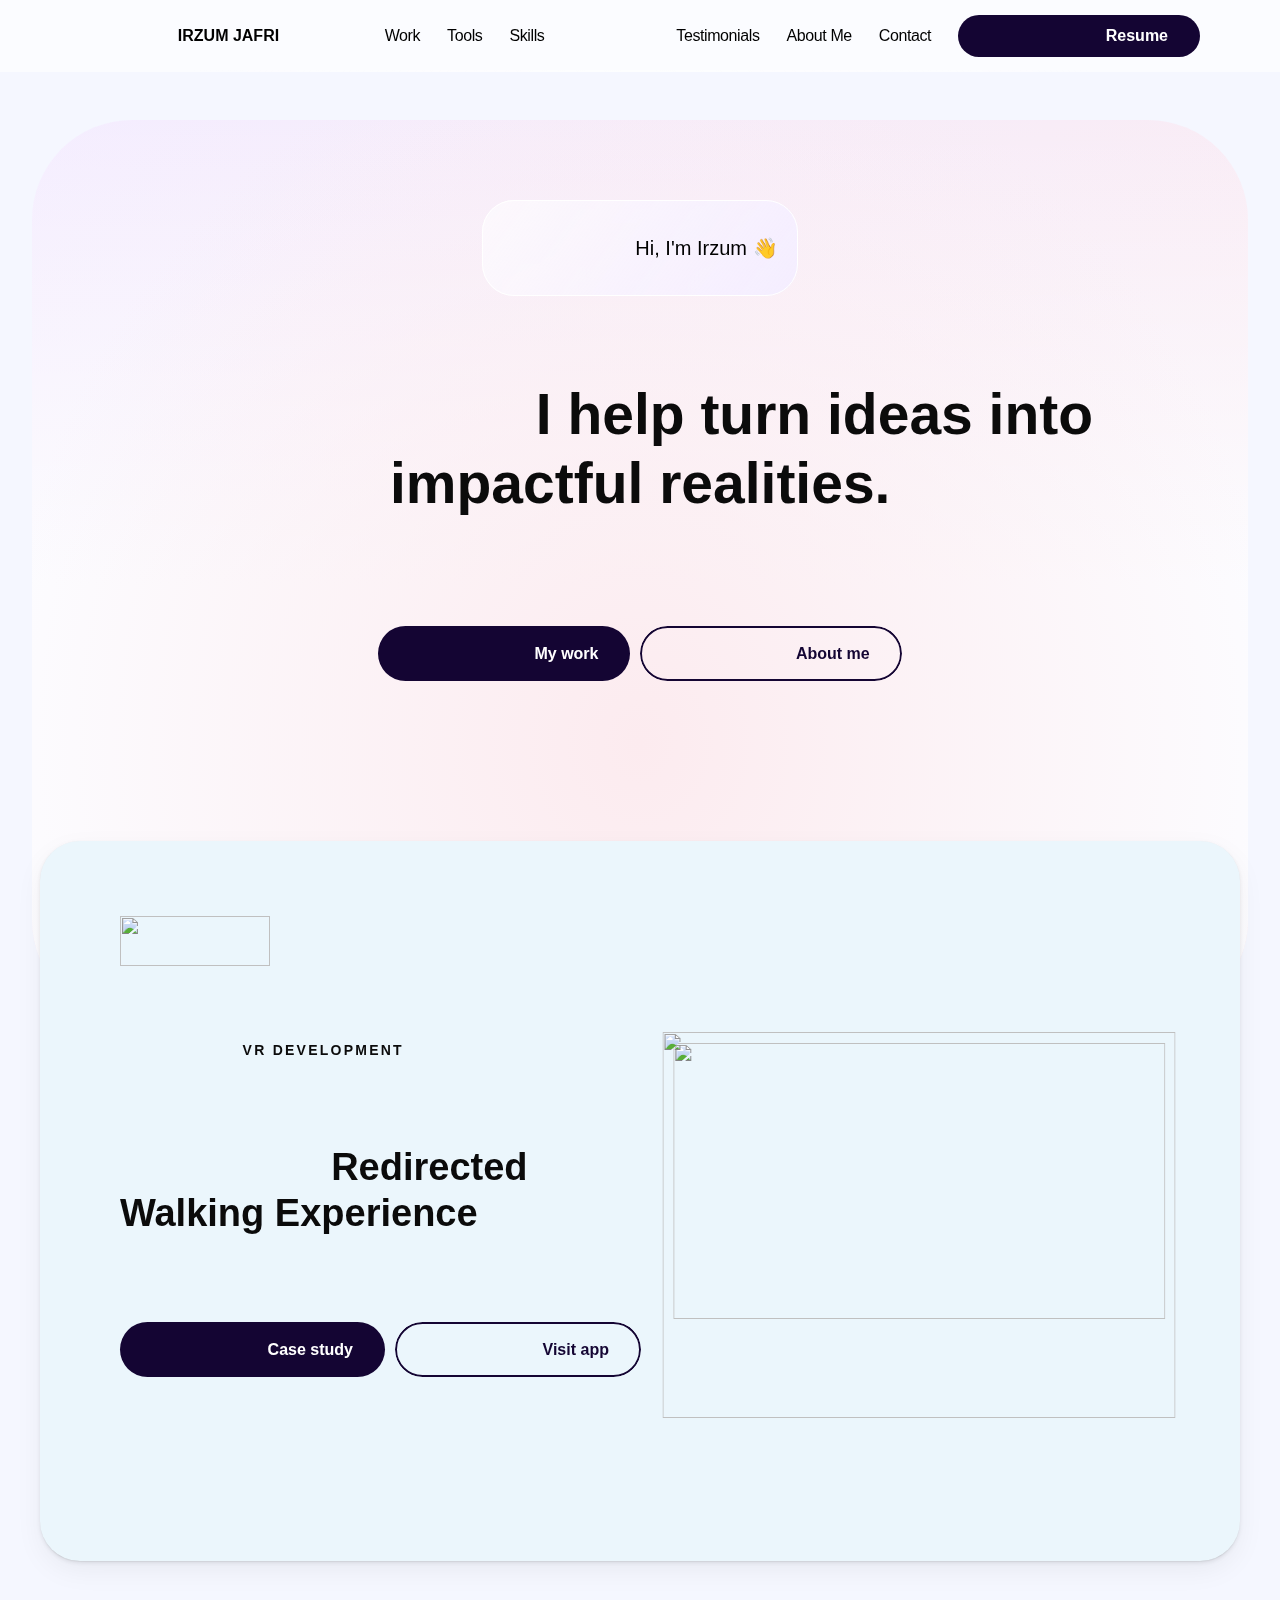
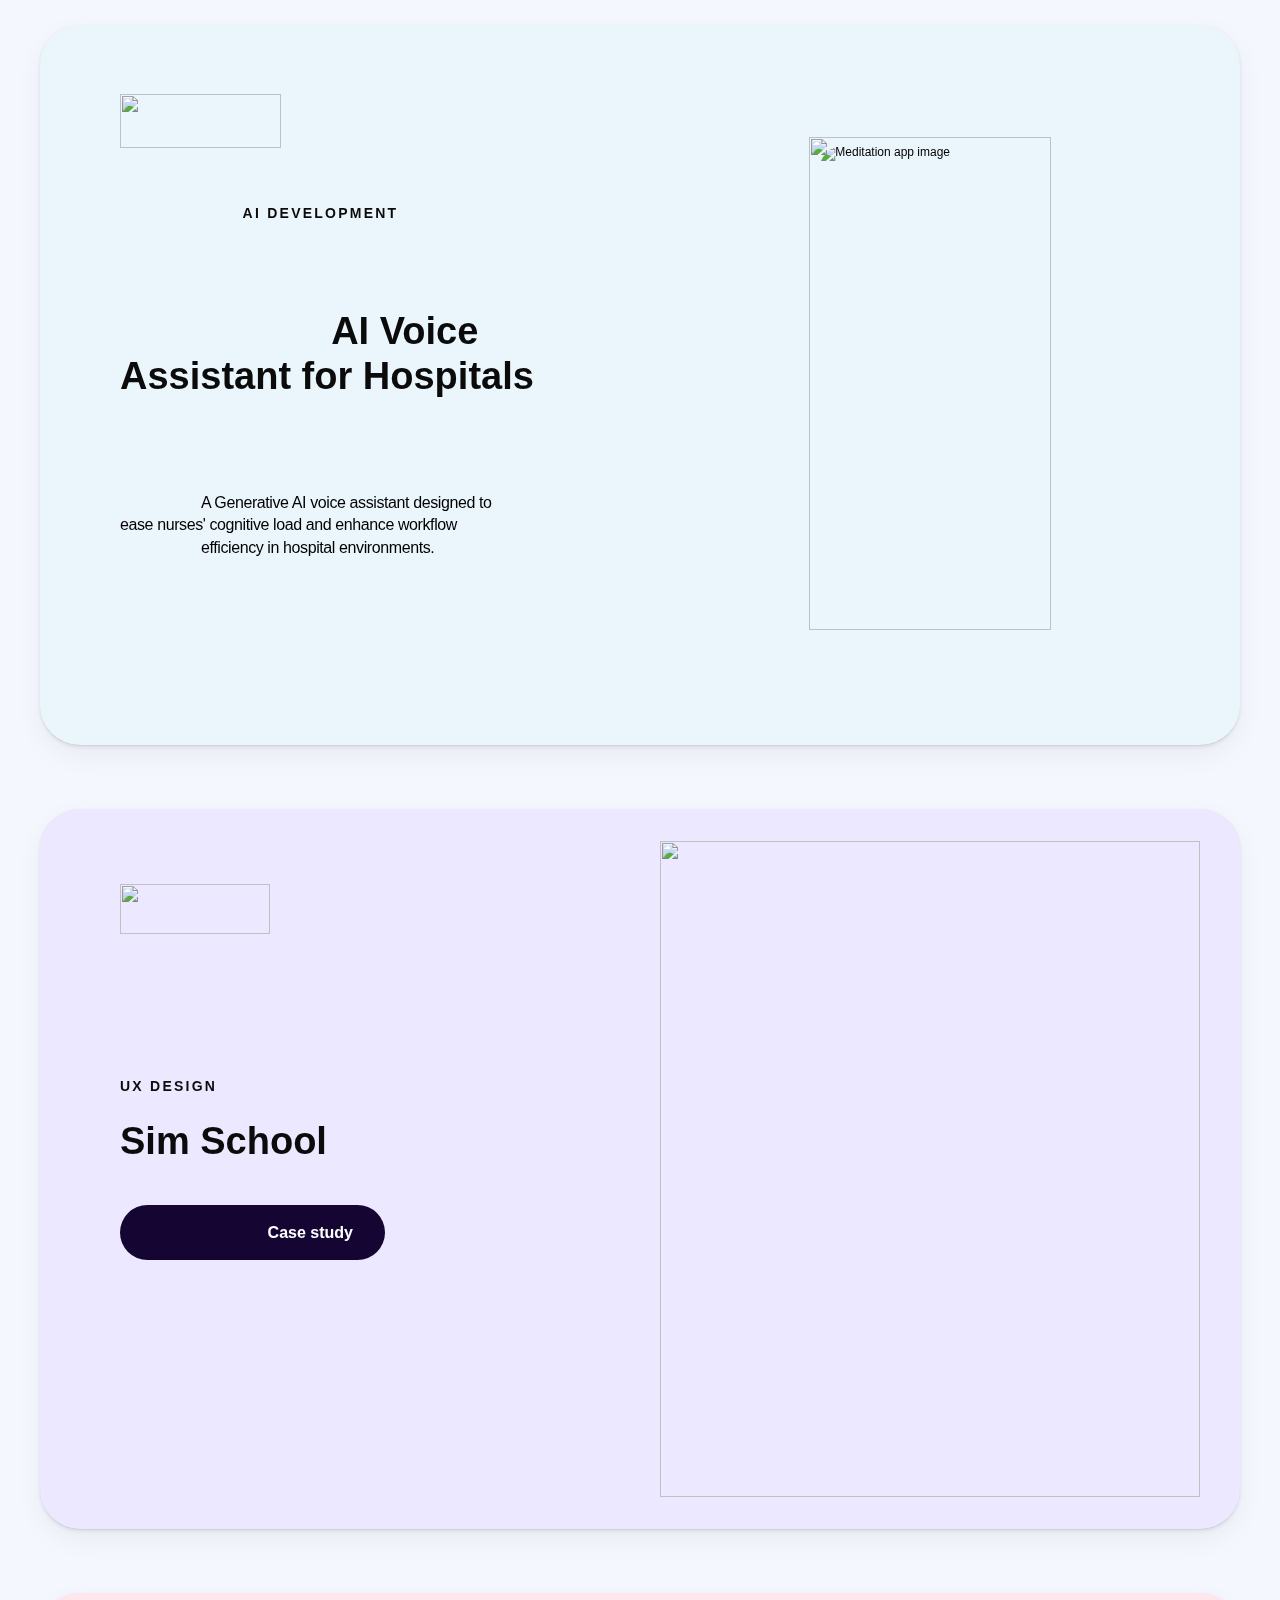
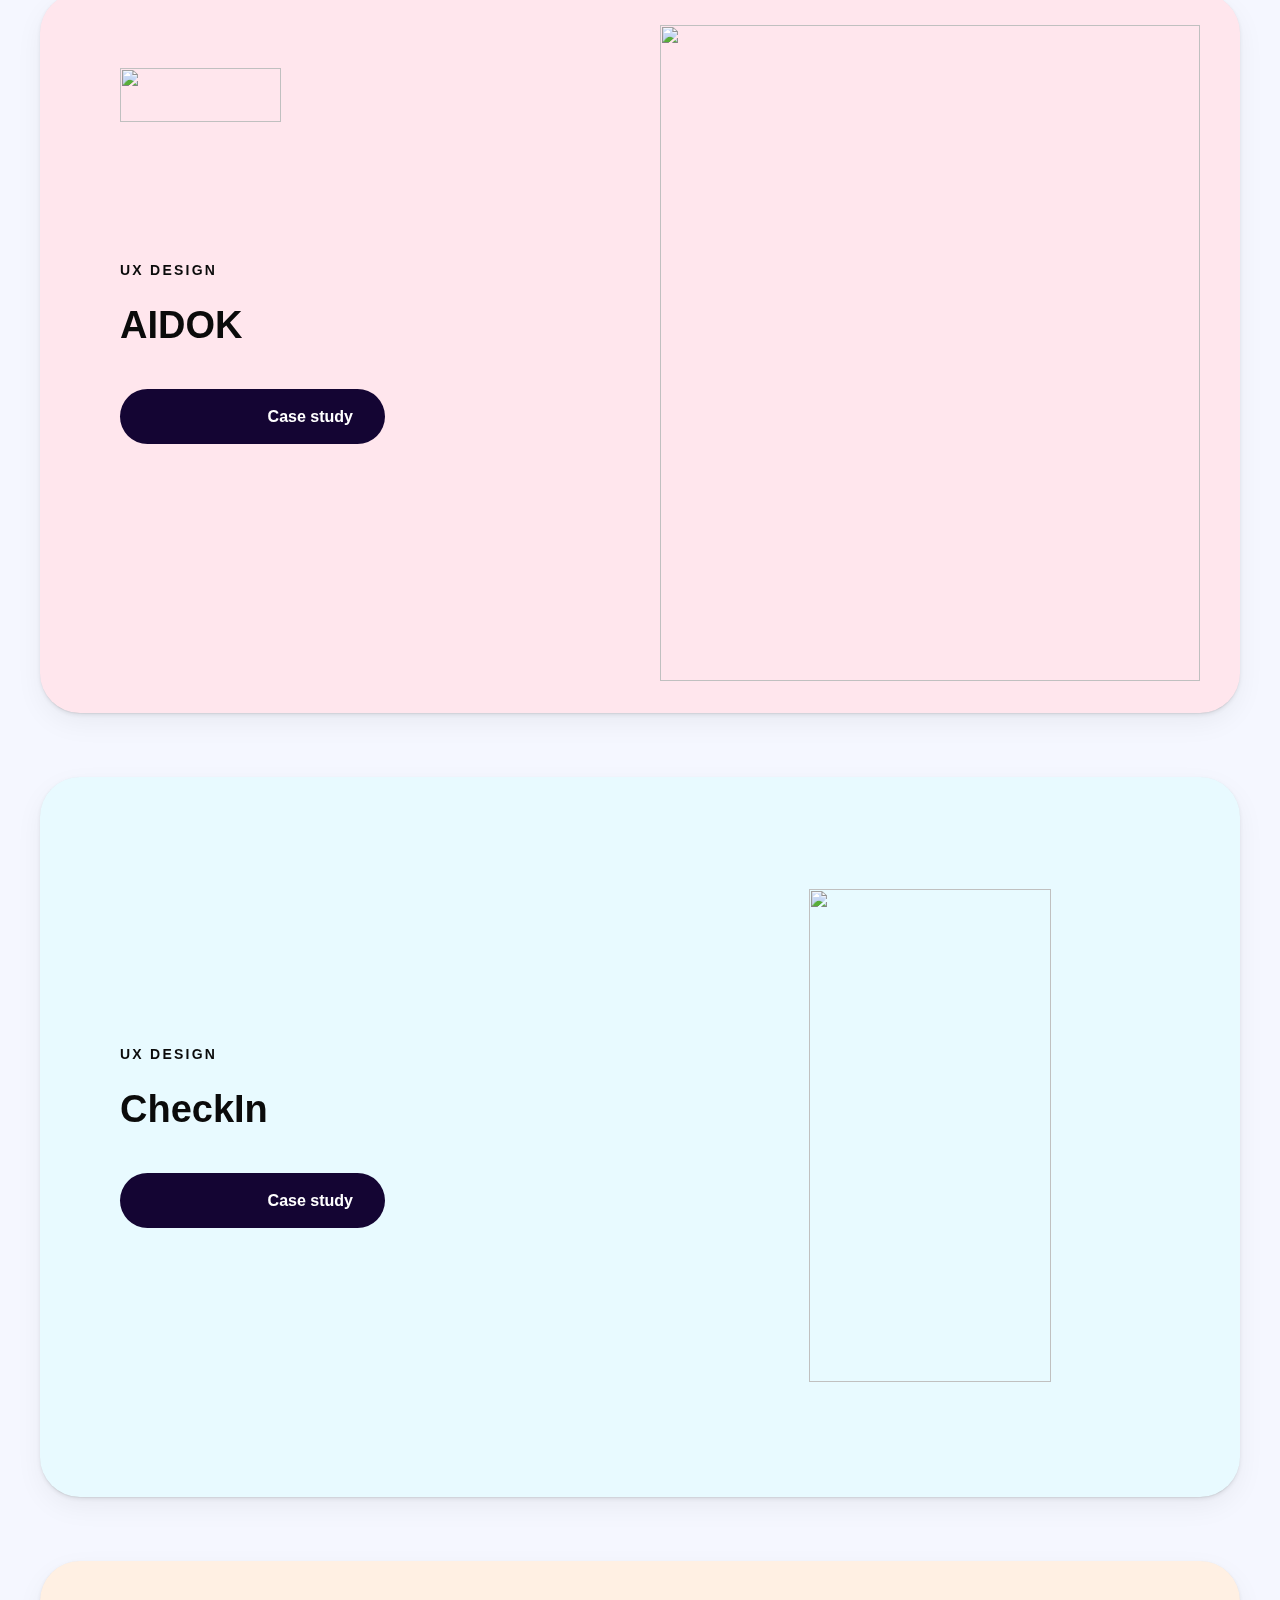
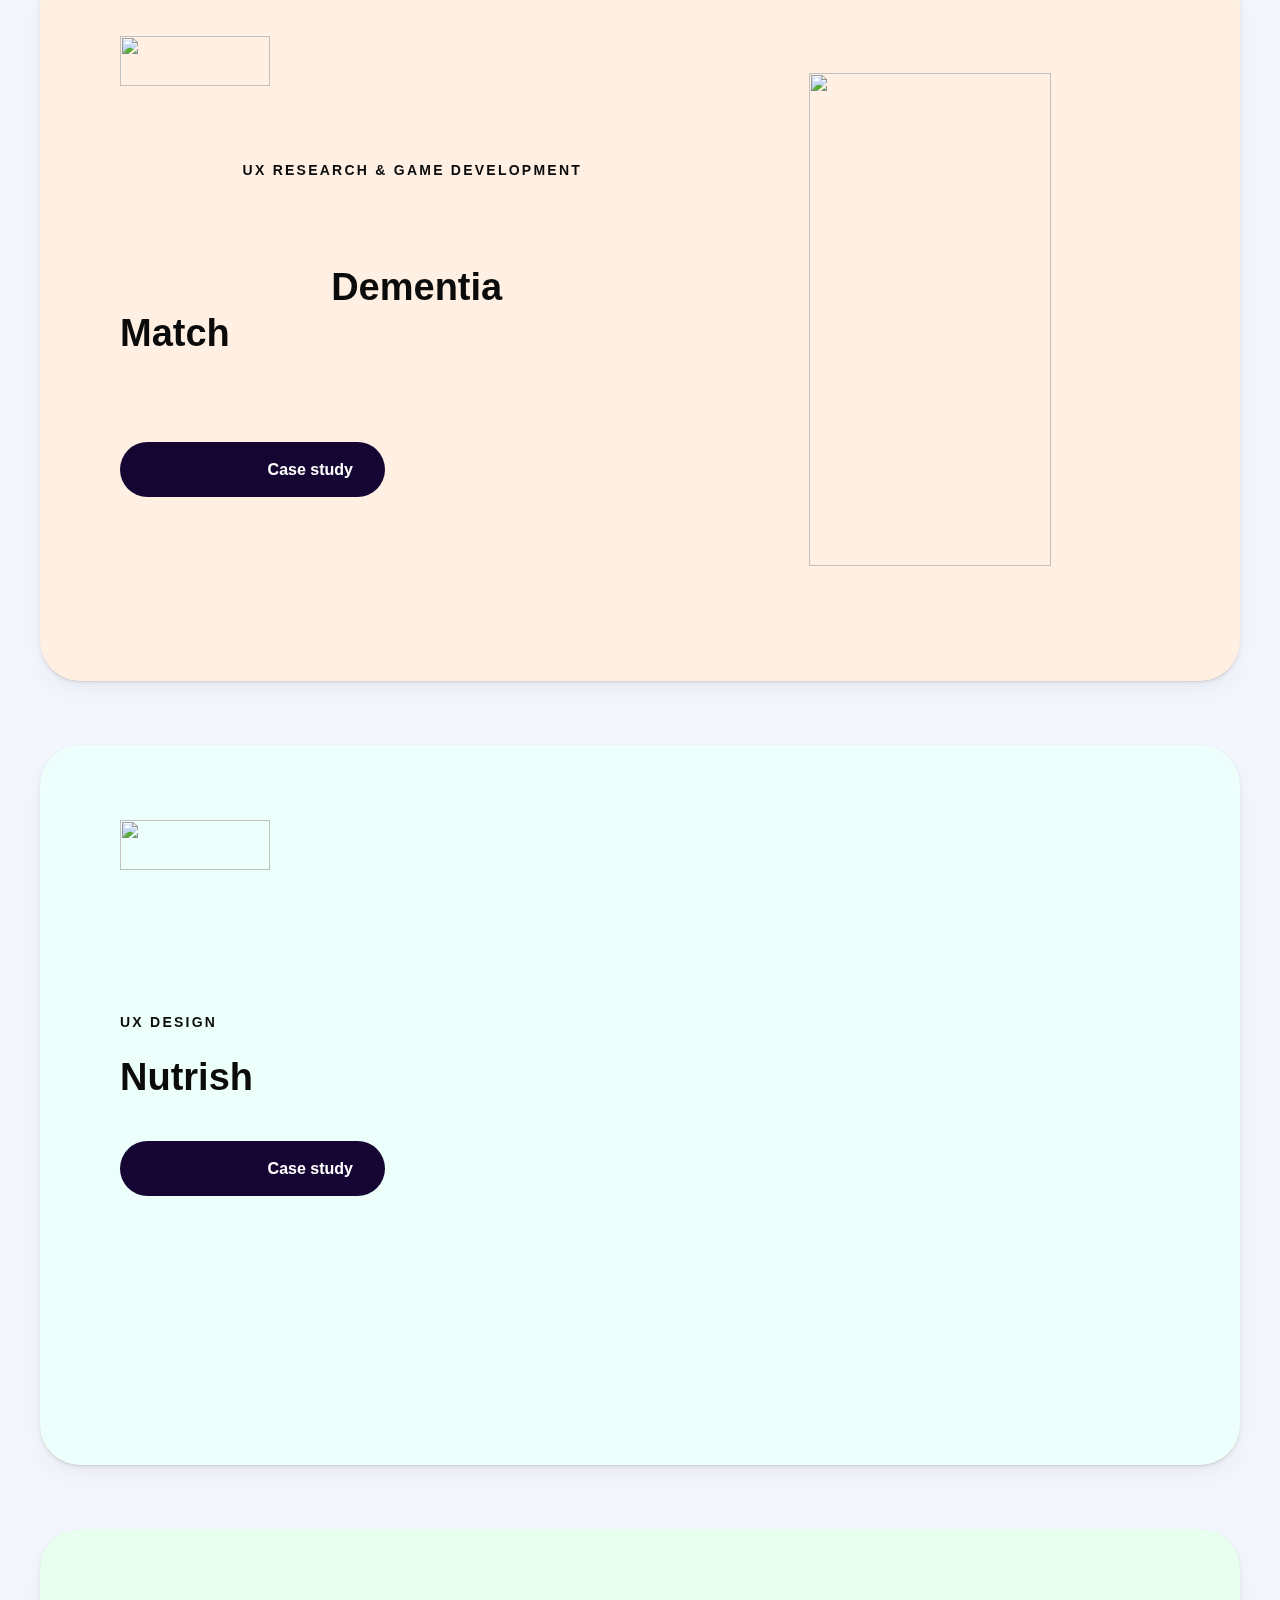
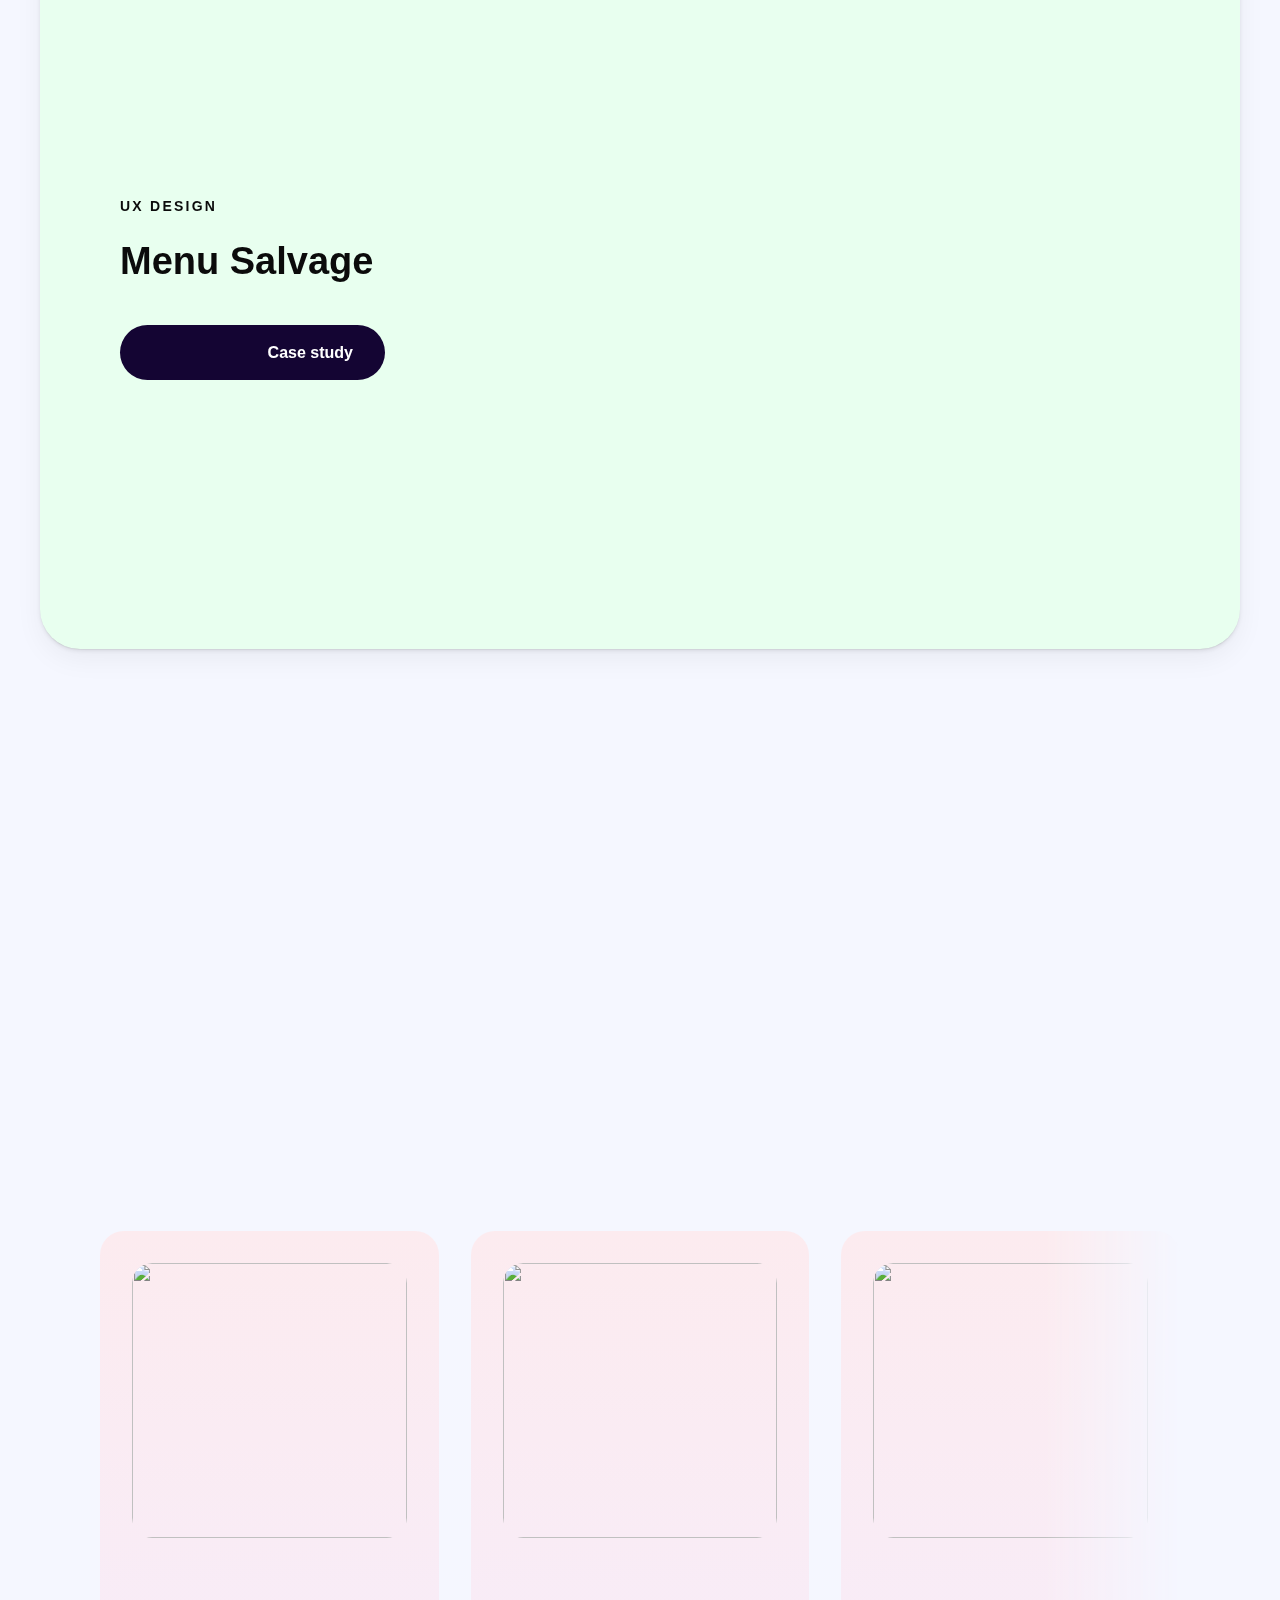
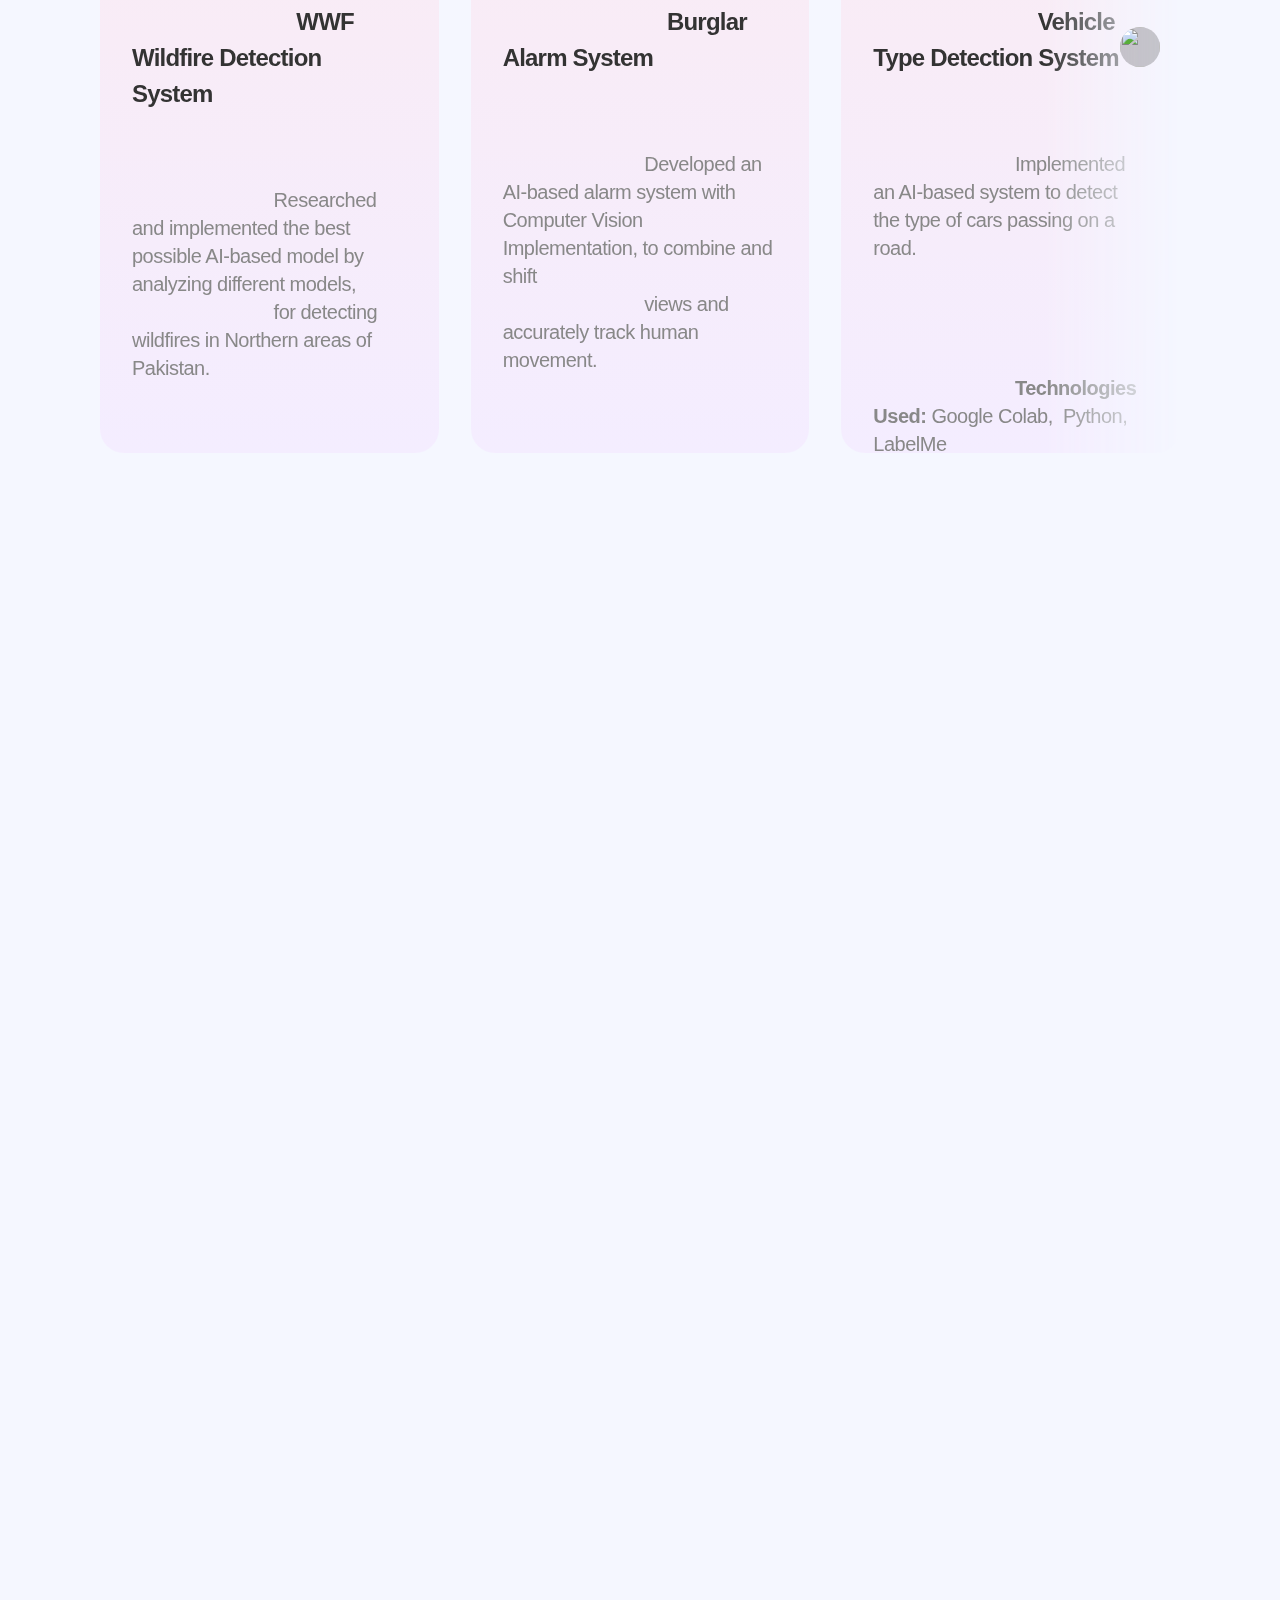
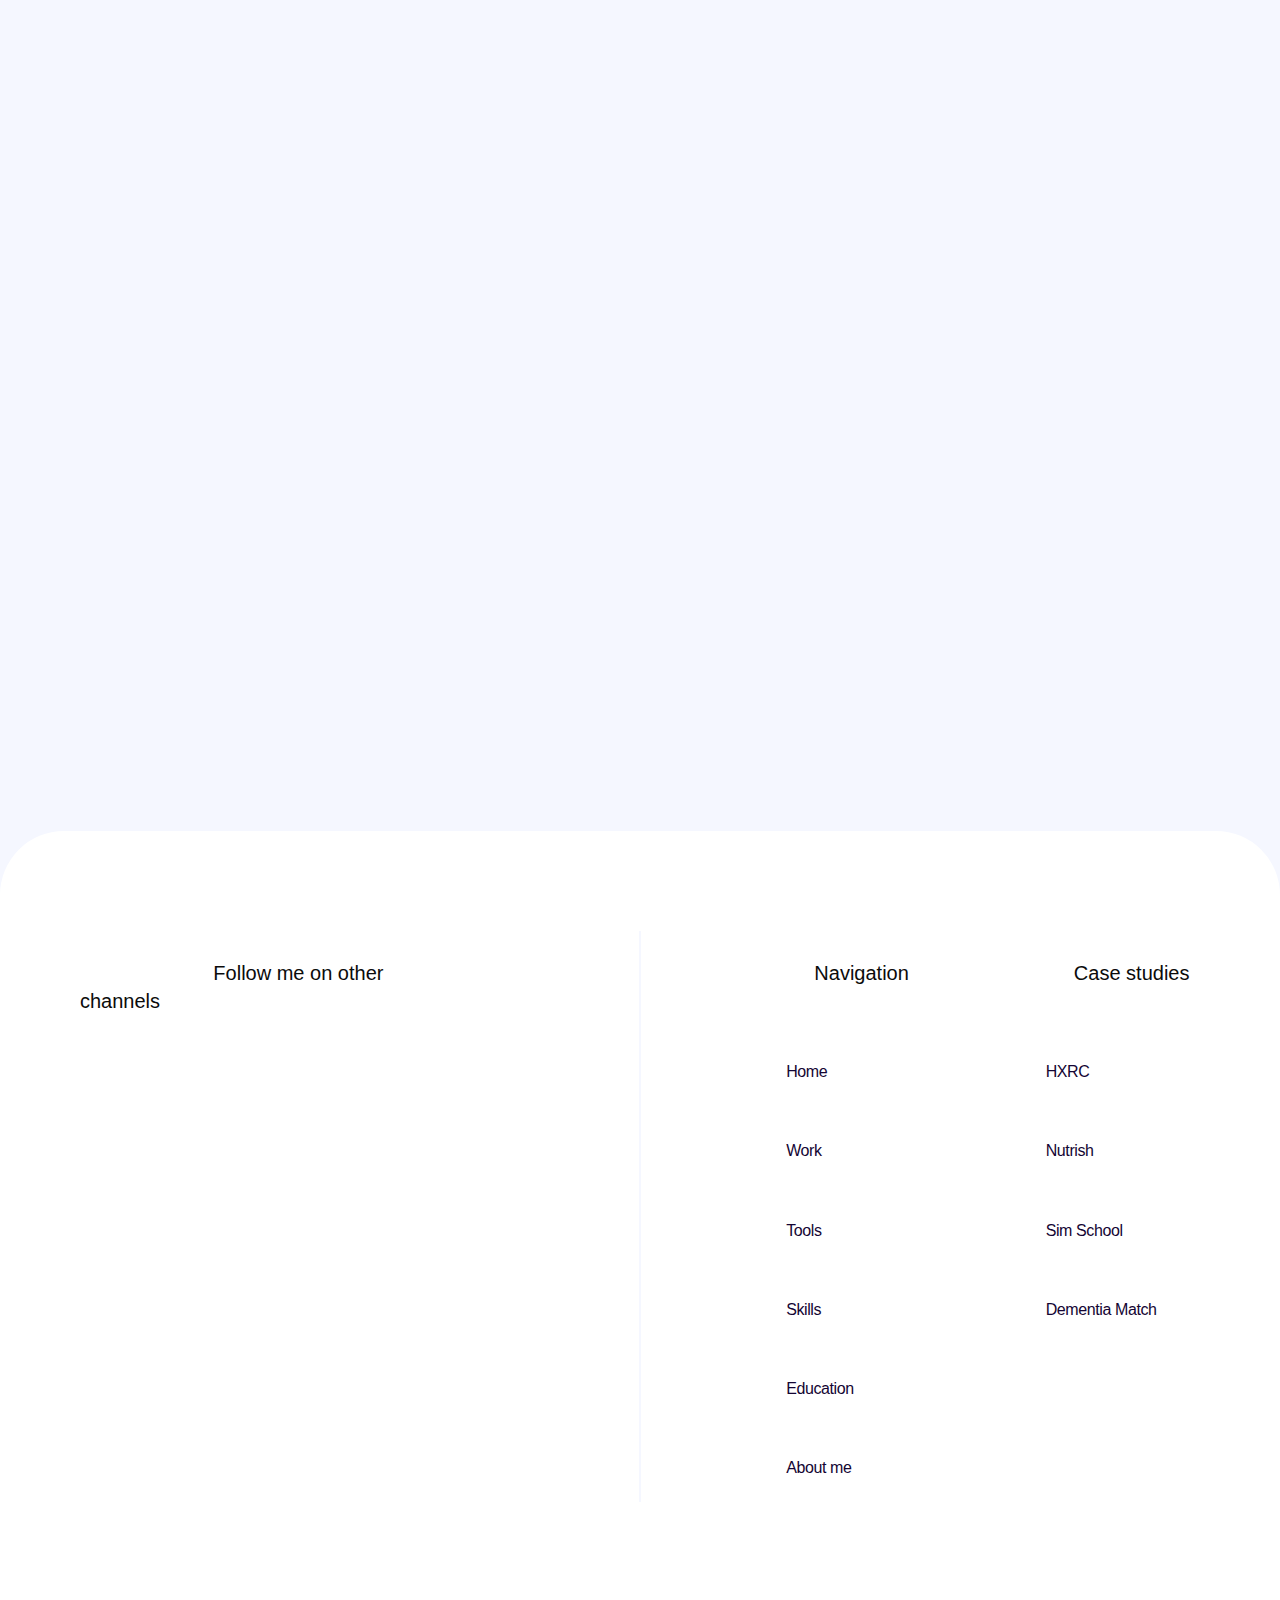
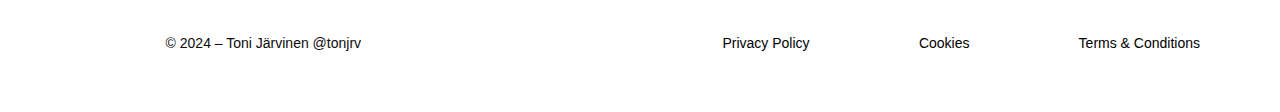
==== commit 850cee87: "added new projects" ====
--- a/index.html
+++ b/index.html
@@ -5,7 +5,7 @@
     <meta charset="utf-8" />
 
     <meta name="viewport" content="width=device-width" />
-    <meta name="generator" content="Framer 4d22d44" />
+    <meta name="generator" content="Framer be619af" />
     <title>Irzum Jafri - Portfolio</title>
     <meta
       name="description"
@@ -13,7 +13,7 @@
     />
     <meta
       name="framer-search-index"
-      content="https://framerusercontent.com/sites/1zEhePZFuJnKs3HEdLN5JJ/searchIndex-qVNGHNHtLrMr.json"
+      content="https://framerusercontent.com/sites/1zEhePZFuJnKs3HEdLN5JJ/searchIndex-DcneyCvGxJ7w.json"
     />
     <link
       href="https://framerusercontent.com/images/67bezehLJmOvNyui3fRec5bdnqk.png"
@@ -51,7 +51,7 @@
     <link
       rel="modulepreload"
       fetchpriority="low"
-      href="https://framerusercontent.com/sites/1zEhePZFuJnKs3HEdLN5JJ/chunk-7DNUWT5U.mjs"
+      href="https://framerusercontent.com/sites/1zEhePZFuJnKs3HEdLN5JJ/chunk-EVYQPUBF.mjs"
     />
     <link
       rel="modulepreload"
@@ -71,17 +71,17 @@
     <link
       rel="modulepreload"
       fetchpriority="low"
-      href="https://framerusercontent.com/sites/1zEhePZFuJnKs3HEdLN5JJ/GzuZRKQ_Oc-B0v-IJjjXFjhxOlJ-zbJBCM_2r1LLgl8.ER4CCAYL.mjs"
+      href="https://framerusercontent.com/sites/1zEhePZFuJnKs3HEdLN5JJ/TNBCpJ5t0rLua8nT0Y3pV2R0VgGKjx5jLBNH6OWpGwc.UIW6DXIY.mjs"
     />
     <link
       rel="modulepreload"
       fetchpriority="low"
-      href="https://framerusercontent.com/sites/1zEhePZFuJnKs3HEdLN5JJ/chunk-DPIDHW5M.mjs"
+      href="https://framerusercontent.com/sites/1zEhePZFuJnKs3HEdLN5JJ/chunk-U73NKWQJ.mjs"
     />
     <link
       rel="modulepreload"
       fetchpriority="low"
-      href="https://framerusercontent.com/sites/1zEhePZFuJnKs3HEdLN5JJ/chunk-HCP3JE4F.mjs"
+      href="https://framerusercontent.com/sites/1zEhePZFuJnKs3HEdLN5JJ/chunk-47IXERU2.mjs"
     />
     <link
       rel="modulepreload"
@@ -91,17 +91,22 @@
     <link
       rel="modulepreload"
       fetchpriority="low"
-      href="https://framerusercontent.com/sites/1zEhePZFuJnKs3HEdLN5JJ/chunk-QG3XYBWL.mjs"
+      href="https://framerusercontent.com/sites/1zEhePZFuJnKs3HEdLN5JJ/chunk-NO3IF43W.mjs"
     />
     <link
       rel="modulepreload"
       fetchpriority="low"
-      href="https://framerusercontent.com/sites/1zEhePZFuJnKs3HEdLN5JJ/chunk-V367AGTL.mjs"
+      href="https://framerusercontent.com/sites/1zEhePZFuJnKs3HEdLN5JJ/chunk-7YK4AVHO.mjs"
     />
     <link
       rel="modulepreload"
       fetchpriority="low"
-      href="https://framerusercontent.com/sites/1zEhePZFuJnKs3HEdLN5JJ/chunk-YZ5ZAZKH.mjs"
+      href="https://framerusercontent.com/sites/1zEhePZFuJnKs3HEdLN5JJ/chunk-IS3EHMYF.mjs"
+    />
+    <link
+      rel="modulepreload"
+      fetchpriority="low"
+      href="https://framerusercontent.com/sites/1zEhePZFuJnKs3HEdLN5JJ/chunk-XLN7FDKX.mjs"
     />
     <link
       rel="modulepreload"
@@ -111,19 +116,19 @@
     <link
       rel="modulepreload"
       fetchpriority="low"
-      href="https://framerusercontent.com/sites/1zEhePZFuJnKs3HEdLN5JJ/script_main.VNLT6L3B.mjs"
+      href="https://framerusercontent.com/sites/1zEhePZFuJnKs3HEdLN5JJ/script_main.Q26CX2OZ.mjs"
     />
     <style data-framer-breakpoint-css>
       @media(min-width: 1200px){.hidden-stfy6l{display:none!important}}@media(min-width: 810px) and (max-width: 1199px){.hidden-1jefp95{display:none!important}}@media(max-width: 809px){.hidden-1fo30kr{display:none!important}}
     </style>
     <style
       data-framer-css-ssr-minified
-      data-framer-components="framer-8T8gM PropertyOverrides framer-463Fp framer-Sg9Pg framer-M718o framer-7Onk9 framer-IdGxu"
+      data-framer-components="framer-tmyfg PropertyOverrides framer-463Fp framer-Sg9Pg framer-M718o framer-7Onk9 framer-IdGxu"
     >
-      html,body,#main{margin:0;padding:0;box-sizing:border-box}:root{-webkit-font-smoothing:antialiased;-moz-osx-font-smoothing:grayscale}*{box-sizing:border-box;-webkit-font-smoothing:inherit}h1,h2,h3,h4,h5,h6,p,figure{margin:0}body,input,textarea,select,button{font-size:12px;font-family:sans-serif}body{--token-3d3e37dc-c784-4b46-95bf-180ff18227e6: rgb(11, 11, 11);--token-3d779ca5-24a2-4038-90f6-dd60f0327c63: rgb(80, 80, 80);--token-394b655e-eb71-48d0-ad1f-647e45a4f590: rgb(245, 247, 255);--token-ede354f3-e623-4c7b-982a-2c1622e8de1f: rgb(20, 5, 51);--token-7271da1b-9f0a-41bd-91b9-d7098d8944de: rgb(244, 237, 255);--token-a37e6c3e-a10c-437b-b258-07d1d49555da: rgb(252, 235, 239)}#__framer-badge-container{position:fixed;bottom:0;padding:20px;width:100%;display:flex;justify-content:right;pointer-events:none;z-index:314159}.__framer-badge{pointer-events:auto}@font-face{font-family:Wix Madefor Display;font-style:normal;font-weight:600;font-display:swap;src:url(https://fonts.gstatic.com/s/wixmadefordisplay/v10/SZcl3EX9IbbyeJ8aOluD52KXgUA_7Ed1CVzuAnVe.woff2) format("woff2");unicode-range:U+0460-052F,U+1C80-1C8A,U+20B4,U+2DE0-2DFF,U+A640-A69F,U+FE2E-FE2F}@font-face{font-family:Wix Madefor Display;font-style:normal;font-weight:600;font-display:swap;src:url(https://fonts.gstatic.com/s/wixmadefordisplay/v10/SZcl3EX9IbbyeJ8aOluD52KXgUA_7Ed1CVXuAnVe.woff2) format("woff2");unicode-range:U+0301,U+0400-045F,U+0490-0491,U+04B0-04B1,U+2116}@font-face{font-family:Wix Madefor Display;font-style:normal;font-weight:600;font-display:swap;src:url(https://fonts.gstatic.com/s/wixmadefordisplay/v10/SZcl3EX9IbbyeJ8aOluD52KXgUA_7Ed1CV7uAnVe.woff2) format("woff2");unicode-range:U+0102-0103,U+0110-0111,U+0128-0129,U+0168-0169,U+01A0-01A1,U+01AF-01B0,U+0300-0301,U+0303-0304,U+0308-0309,U+0323,U+0329,U+1EA0-1EF9,U+20AB}@font-face{font-family:Wix Madefor Display;font-style:normal;font-weight:600;font-display:swap;src:url(https://fonts.gstatic.com/s/wixmadefordisplay/v10/SZcl3EX9IbbyeJ8aOluD52KXgUA_7Ed1CV_uAnVe.woff2) format("woff2");unicode-range:U+0100-02BA,U+02BD-02C5,U+02C7-02CC,U+02CE-02D7,U+02DD-02FF,U+0304,U+0308,U+0329,U+1D00-1DBF,U+1E00-1E9F,U+1EF2-1EFF,U+2020,U+20A0-20AB,U+20AD-20C0,U+2113,U+2C60-2C7F,U+A720-A7FF}@font-face{font-family:Wix Madefor Display;font-style:normal;font-weight:600;font-display:swap;src:url(https://fonts.gstatic.com/s/wixmadefordisplay/v10/SZcl3EX9IbbyeJ8aOluD52KXgUA_7Ed1CVHuAg.woff2) format("woff2");unicode-range:U+0000-00FF,U+0131,U+0152-0153,U+02BB-02BC,U+02C6,U+02DA,U+02DC,U+0304,U+0308,U+0329,U+2000-206F,U+20AC,U+2122,U+2191,U+2193,U+2212,U+2215,U+FEFF,U+FFFD}@font-face{font-family:Wix Madefor Display;font-style:normal;font-weight:800;font-display:swap;src:url(https://fonts.gstatic.com/s/wixmadefordisplay/v10/SZcl3EX9IbbyeJ8aOluD52KXgUA_7Ed1CVzuAnVe.woff2) format("woff2");unicode-range:U+0460-052F,U+1C80-1C8A,U+20B4,U+2DE0-2DFF,U+A640-A69F,U+FE2E-FE2F}@font-face{font-family:Wix Madefor Display;font-style:normal;font-weight:800;font-display:swap;src:url(https://fonts.gstatic.com/s/wixmadefordisplay/v10/SZcl3EX9IbbyeJ8aOluD52KXgUA_7Ed1CVXuAnVe.woff2) format("woff2");unicode-range:U+0301,U+0400-045F,U+0490-0491,U+04B0-04B1,U+2116}@font-face{font-family:Wix Madefor Display;font-style:normal;font-weight:800;font-display:swap;src:url(https://fonts.gstatic.com/s/wixmadefordisplay/v10/SZcl3EX9IbbyeJ8aOluD52KXgUA_7Ed1CV7uAnVe.woff2) format("woff2");unicode-range:U+0102-0103,U+0110-0111,U+0128-0129,U+0168-0169,U+01A0-01A1,U+01AF-01B0,U+0300-0301,U+0303-0304,U+0308-0309,U+0323,U+0329,U+1EA0-1EF9,U+20AB}@font-face{font-family:Wix Madefor Display;font-style:normal;font-weight:800;font-display:swap;src:url(https://fonts.gstatic.com/s/wixmadefordisplay/v10/SZcl3EX9IbbyeJ8aOluD52KXgUA_7Ed1CV_uAnVe.woff2) format("woff2");unicode-range:U+0100-02BA,U+02BD-02C5,U+02C7-02CC,U+02CE-02D7,U+02DD-02FF,U+0304,U+0308,U+0329,U+1D00-1DBF,U+1E00-1E9F,U+1EF2-1EFF,U+2020,U+20A0-20AB,U+20AD-20C0,U+2113,U+2C60-2C7F,U+A720-A7FF}@font-face{font-family:Wix Madefor Display;font-style:normal;font-weight:800;font-display:swap;src:url(https://fonts.gstatic.com/s/wixmadefordisplay/v10/SZcl3EX9IbbyeJ8aOluD52KXgUA_7Ed1CVHuAg.woff2) format("woff2");unicode-range:U+0000-00FF,U+0131,U+0152-0153,U+02BB-02BC,U+02C6,U+02DA,U+02DC,U+0304,U+0308,U+0329,U+2000-206F,U+20AC,U+2122,U+2191,U+2193,U+2212,U+2215,U+FEFF,U+FFFD}@font-face{font-family:Inter;src:url(https://framerusercontent.com/assets/5vvr9Vy74if2I6bQbJvbw7SY1pQ.woff2);font-display:swap;font-style:normal;font-weight:400;unicode-range:U+0460-052F,U+1C80-1C88,U+20B4,U+2DE0-2DFF,U+A640-A69F,U+FE2E-FE2F}@font-face{font-family:Inter;src:url(https://framerusercontent.com/assets/EOr0mi4hNtlgWNn9if640EZzXCo.woff2);font-display:swap;font-style:normal;font-weight:400;unicode-range:U+0301,U+0400-045F,U+0490-0491,U+04B0-04B1,U+2116}@font-face{font-family:Inter;src:url(https://framerusercontent.com/assets/Y9k9QrlZAqio88Klkmbd8VoMQc.woff2);font-display:swap;font-style:normal;font-weight:400;unicode-range:U+1F00-1FFF}@font-face{font-family:Inter;src:url(https://framerusercontent.com/assets/OYrD2tBIBPvoJXiIHnLoOXnY9M.woff2);font-display:swap;font-style:normal;font-weight:400;unicode-range:U+0370-03FF}@font-face{font-family:Inter;src:url(https://framerusercontent.com/assets/JeYwfuaPfZHQhEG8U5gtPDZ7WQ.woff2);font-display:swap;font-style:normal;font-weight:400;unicode-range:U+0100-024F,U+0259,U+1E00-1EFF,U+2020,U+20A0-20AB,U+20AD-20CF,U+2113,U+2C60-2C7F,U+A720-A7FF}@font-face{font-family:Inter;src:url(https://framerusercontent.com/assets/vQyevYAyHtARFwPqUzQGpnDs.woff2);font-display:swap;font-style:normal;font-weight:400;unicode-range:U+0000-00FF,U+0131,U+0152-0153,U+02BB-02BC,U+02C6,U+02DA,U+02DC,U+2000-206F,U+2074,U+20AC,U+2122,U+2191,U+2193,U+2212,U+2215,U+FEFF,U+FFFD}@font-face{font-family:Inter;src:url(https://framerusercontent.com/assets/b6Y37FthZeALduNqHicBT6FutY.woff2);font-display:swap;font-style:normal;font-weight:400;unicode-range:U+0102-0103,U+0110-0111,U+0128-0129,U+0168-0169,U+01A0-01A1,U+01AF-01B0,U+1EA0-1EF9,U+20AB}@font-face{font-family:Inter;src:url(https://framerusercontent.com/assets/DpPBYI0sL4fYLgAkX8KXOPVt7c.woff2);font-display:swap;font-style:normal;font-weight:700;unicode-range:U+0460-052F,U+1C80-1C88,U+20B4,U+2DE0-2DFF,U+A640-A69F,U+FE2E-FE2F}@font-face{font-family:Inter;src:url(https://framerusercontent.com/assets/4RAEQdEOrcnDkhHiiCbJOw92Lk.woff2);font-display:swap;font-style:normal;font-weight:700;unicode-range:U+0301,U+0400-045F,U+0490-0491,U+04B0-04B1,U+2116}@font-face{font-family:Inter;src:url(https://framerusercontent.com/assets/1K3W8DizY3v4emK8Mb08YHxTbs.woff2);font-display:swap;font-style:normal;font-weight:700;unicode-range:U+1F00-1FFF}@font-face{font-family:Inter;src:url(https://framerusercontent.com/assets/tUSCtfYVM1I1IchuyCwz9gDdQ.woff2);font-display:swap;font-style:normal;font-weight:700;unicode-range:U+0370-03FF}@font-face{font-family:Inter;src:url(https://framerusercontent.com/assets/VgYFWiwsAC5OYxAycRXXvhze58.woff2);font-display:swap;font-style:normal;font-weight:700;unicode-range:U+0100-024F,U+0259,U+1E00-1EFF,U+2020,U+20A0-20AB,U+20AD-20CF,U+2113,U+2C60-2C7F,U+A720-A7FF}@font-face{font-family:Inter;src:url(https://framerusercontent.com/assets/DXD0Q7LSl7HEvDzucnyLnGBHM.woff2);font-display:swap;font-style:normal;font-weight:700;unicode-range:U+0000-00FF,U+0131,U+0152-0153,U+02BB-02BC,U+02C6,U+02DA,U+02DC,U+2000-206F,U+2074,U+20AC,U+2122,U+2191,U+2193,U+2212,U+2215,U+FEFF,U+FFFD}@font-face{font-family:Inter;src:url(https://framerusercontent.com/assets/GIryZETIX4IFypco5pYZONKhJIo.woff2);font-display:swap;font-style:normal;font-weight:700;unicode-range:U+0102-0103,U+0110-0111,U+0128-0129,U+0168-0169,U+01A0-01A1,U+01AF-01B0,U+1EA0-1EF9,U+20AB}@font-face{font-family:Inter;src:url(https://framerusercontent.com/assets/CfMzU8w2e7tHgF4T4rATMPuWosA.woff2);font-display:swap;font-style:italic;font-weight:400;unicode-range:U+0460-052F,U+1C80-1C88,U+20B4,U+2DE0-2DFF,U+A640-A69F,U+FE2E-FE2F}@font-face{font-family:Inter;src:url(https://framerusercontent.com/assets/867QObYax8ANsfX4TGEVU9YiCM.woff2);font-display:swap;font-style:italic;font-weight:400;unicode-range:U+0301,U+0400-045F,U+0490-0491,U+04B0-04B1,U+2116}@font-face{font-family:Inter;src:url(https://framerusercontent.com/assets/Oyn2ZbENFdnW7mt2Lzjk1h9Zb9k.woff2);font-display:swap;font-style:italic;font-weight:400;unicode-range:U+1F00-1FFF}@font-face{font-family:Inter;src:url(https://framerusercontent.com/assets/cdAe8hgZ1cMyLu9g005pAW3xMo.woff2);font-display:swap;font-style:italic;font-weight:400;unicode-range:U+0370-03FF}@font-face{font-family:Inter;src:url(https://framerusercontent.com/assets/DOfvtmE1UplCq161m6Hj8CSQYg.woff2);font-display:swap;font-style:italic;font-weight:400;unicode-range:U+0100-024F,U+0259,U+1E00-1EFF,U+2020,U+20A0-20AB,U+20AD-20CF,U+2113,U+2C60-2C7F,U+A720-A7FF}@font-face{font-family:Inter;src:url(https://framerusercontent.com/assets/vFzuJY0c65av44uhEKB6vyjFMg.woff2);font-display:swap;font-style:italic;font-weight:400;unicode-range:U+0000-00FF,U+0131,U+0152-0153,U+02BB-02BC,U+02C6,U+02DA,U+02DC,U+2000-206F,U+2074,U+20AC,U+2122,U+2191,U+2193,U+2212,U+2215,U+FEFF,U+FFFD}@font-face{font-family:Inter;src:url(https://framerusercontent.com/assets/tKtBcDnBMevsEEJKdNGhhkLzYo.woff2);font-display:swap;font-style:italic;font-weight:400;unicode-range:U+0102-0103,U+0110-0111,U+0128-0129,U+0168-0169,U+01A0-01A1,U+01AF-01B0,U+1EA0-1EF9,U+20AB}@font-face{font-family:Inter;src:url(https://framerusercontent.com/assets/hyOgCu0Xnghbimh0pE8QTvtt2AU.woff2);font-display:swap;font-style:normal;font-weight:600;unicode-range:U+0460-052F,U+1C80-1C88,U+20B4,U+2DE0-2DFF,U+A640-A69F,U+FE2E-FE2F}@font-face{font-family:Inter;src:url(https://framerusercontent.com/assets/NeGmSOXrPBfEFIy5YZeHq17LEDA.woff2);font-display:swap;font-style:normal;font-weight:600;unicode-range:U+0301,U+0400-045F,U+0490-0491,U+04B0-04B1,U+2116}@font-face{font-family:Inter;src:url(https://framerusercontent.com/assets/oYaAX5himiTPYuN8vLWnqBbfD2s.woff2);font-display:swap;font-style:normal;font-weight:600;unicode-range:U+1F00-1FFF}@font-face{font-family:Inter;src:url(https://framerusercontent.com/assets/lEJLP4R0yuCaMCjSXYHtJw72M.woff2);font-display:swap;font-style:normal;font-weight:600;unicode-range:U+0370-03FF}@font-face{font-family:Inter;src:url(https://framerusercontent.com/assets/cRJyLNuTJR5jbyKzGi33wU9cqIQ.woff2);font-display:swap;font-style:normal;font-weight:600;unicode-range:U+0100-024F,U+0259,U+1E00-1EFF,U+2020,U+20A0-20AB,U+20AD-20CF,U+2113,U+2C60-2C7F,U+A720-A7FF}@font-face{font-family:Inter;src:url(https://framerusercontent.com/assets/1ZFS7N918ojhhd0nQWdj3jz4w.woff2);font-display:swap;font-style:normal;font-weight:600;unicode-range:U+0000-00FF,U+0131,U+0152-0153,U+02BB-02BC,U+02C6,U+02DA,U+02DC,U+2000-206F,U+2074,U+20AC,U+2122,U+2191,U+2193,U+2212,U+2215,U+FEFF,U+FFFD}@font-face{font-family:Inter;src:url(https://framerusercontent.com/assets/A0Wcc7NgXMjUuFdquHDrIZpzZw0.woff2);font-display:swap;font-style:normal;font-weight:600;unicode-range:U+0102-0103,U+0110-0111,U+0128-0129,U+0168-0169,U+01A0-01A1,U+01AF-01B0,U+1EA0-1EF9,U+20AB}@font-face{font-family:Satoshi;src:url(https://framerusercontent.com/third-party-assets/fontshare/wf/LAFFD4SDUCDVQEXFPDC7C53EQ4ZELWQI/PXCT3G6LO6ICM5I3NTYENYPWJAECAWDD/GHM6WVH6MILNYOOCXHXB5GTSGNTMGXZR.woff2);font-display:swap;font-style:normal;font-weight:700}@font-face{font-family:Satoshi;src:url(https://framerusercontent.com/third-party-assets/fontshare/wf/P2LQKHE6KA6ZP4AAGN72KDWMHH6ZH3TA/ZC32TK2P7FPS5GFTL46EU6KQJA24ZYDB/7AHDUZ4A7LFLVFUIFSARGIWCRQJHISQP.woff2);font-display:swap;font-style:normal;font-weight:500}@font-face{font-family:Satoshi;src:url(https://framerusercontent.com/third-party-assets/fontshare/wf/CDEBEFT2R7XKNGXSBBLZGMY4MMHZG75P/HEVKDGQCYDZ7Z6CDVR2ZQGBCTUD6ZARH/BKWEE3VKGTFABE37K2DTH625VUSN2N35.woff2);font-display:swap;font-style:italic;font-weight:700}@font-face{font-family:Satoshi;src:url(https://framerusercontent.com/third-party-assets/fontshare/wf/NID3I7RITWZSKXRCJGOCMP5NOADJK6IG/2HLHGD7OBTWCOHW64YXOE5KFXHU4KJHM/ZHME2QIRFR7UPJ47NLY27RCAFY44CKZJ.woff2);font-display:swap;font-style:italic;font-weight:500}@font-face{font-family:Satoshi;src:url(https://framerusercontent.com/third-party-assets/fontshare/wf/NHPGVFYUXYXE33DZ75OIT4JFGHITX5PE/PSUTMASCDJTVPERDYJZPN23BVUFUCQIF/J64QX5IPOHK56I2KYUNBQ5M2XWZEYKYX.woff2);font-display:block;font-style:normal;font-weight:900}@font-face{font-family:Satoshi;src:url(https://framerusercontent.com/third-party-assets/fontshare/wf/5ICO57VJIN252OT5L2KLEIPW754DTLAO/ZU64SLR2IEO66N27IVY5Z6JJJRTJECJK/TCTRLNEXANFIGSFCZTGQL7PZ5362GYK6.woff2);font-display:block;font-style:italic;font-weight:900}@font-face{font-family:Wix Madefor Display Placeholder;src:local("Arial");ascent-override:96.09%;descent-override:24.02%;line-gap-override:0%;size-adjust:104.9%}@font-face{font-family:Inter Placeholder;src:local("Arial");ascent-override:89.79%;descent-override:22.36%;line-gap-override:0%;size-adjust:107.89%}@font-face{font-family:Satoshi Placeholder;src:local("Arial");ascent-override:102.23%;descent-override:24.29%;line-gap-override:10.12%;size-adjust:98.8%}body{--framer-will-change-override: none}@supports (background: -webkit-named-image(i)) and (not (grid-template-rows: subgrid)){body{--framer-will-change-override: transform}}[data-framer-component-type]{position:absolute}[data-framer-component-type=Text]{cursor:inherit}[data-framer-component-text-autosized] *{white-space:pre}[data-framer-component-type=Text]>*{text-align:var(--framer-text-alignment, start)}[data-framer-component-type=Text] span span,[data-framer-component-type=Text] p span,[data-framer-component-type=Text] h1 span,[data-framer-component-type=Text] h2 span,[data-framer-component-type=Text] h3 span,[data-framer-component-type=Text] h4 span,[data-framer-component-type=Text] h5 span,[data-framer-component-type=Text] h6 span{display:block}[data-framer-component-type=Text] span span span,[data-framer-component-type=Text] p span span,[data-framer-component-type=Text] h1 span span,[data-framer-component-type=Text] h2 span span,[data-framer-component-type=Text] h3 span span,[data-framer-component-type=Text] h4 span span,[data-framer-component-type=Text] h5 span span,[data-framer-component-type=Text] h6 span span{display:unset}[data-framer-component-type=Text] div div span,[data-framer-component-type=Text] a div span,[data-framer-component-type=Text] span span span,[data-framer-component-type=Text] p span span,[data-framer-component-type=Text] h1 span span,[data-framer-component-type=Text] h2 span span,[data-framer-component-type=Text] h3 span span,[data-framer-component-type=Text] h4 span span,[data-framer-component-type=Text] h5 span span,[data-framer-component-type=Text] h6 span span,[data-framer-component-type=Text] a{font-family:var(--font-family);font-style:var(--font-style);font-weight:min(calc(var(--framer-font-weight-increase, 0) + var(--font-weight, 400)),900);color:var(--text-color);letter-spacing:var(--letter-spacing);font-size:var(--font-size);text-transform:var(--text-transform);text-decoration:var(--text-decoration);line-height:var(--line-height)}[data-framer-component-type=Text] div div span,[data-framer-component-type=Text] a div span,[data-framer-component-type=Text] span span span,[data-framer-component-type=Text] p span span,[data-framer-component-type=Text] h1 span span,[data-framer-component-type=Text] h2 span span,[data-framer-component-type=Text] h3 span span,[data-framer-component-type=Text] h4 span span,[data-framer-component-type=Text] h5 span span,[data-framer-component-type=Text] h6 span span,[data-framer-component-type=Text] a{--font-family: var(--framer-font-family);--font-style: var(--framer-font-style);--font-weight: var(--framer-font-weight);--text-color: var(--framer-text-color);--letter-spacing: var(--framer-letter-spacing);--font-size: var(--framer-font-size);--text-transform: var(--framer-text-transform);--text-decoration: var(--framer-text-decoration);--line-height: var(--framer-line-height)}[data-framer-component-type=Text] a,[data-framer-component-type=Text] a div span,[data-framer-component-type=Text] a span span span,[data-framer-component-type=Text] a p span span,[data-framer-component-type=Text] a h1 span span,[data-framer-component-type=Text] a h2 span span,[data-framer-component-type=Text] a h3 span span,[data-framer-component-type=Text] a h4 span span,[data-framer-component-type=Text] a h5 span span,[data-framer-component-type=Text] a h6 span span{--font-family: var(--framer-link-font-family, var(--framer-font-family));--font-style: var(--framer-link-font-style, var(--framer-font-style));--font-weight: var(--framer-link-font-weight, var(--framer-font-weight));--text-color: var(--framer-link-text-color, var(--framer-text-color));--font-size: var(--framer-link-font-size, var(--framer-font-size));--text-transform: var(--framer-link-text-transform, var(--framer-text-transform));--text-decoration: var(--framer-link-text-decoration, var(--framer-text-decoration))}[data-framer-component-type=Text] a:hover,[data-framer-component-type=Text] a div span:hover,[data-framer-component-type=Text] a span span span:hover,[data-framer-component-type=Text] a p span span:hover,[data-framer-component-type=Text] a h1 span span:hover,[data-framer-component-type=Text] a h2 span span:hover,[data-framer-component-type=Text] a h3 span span:hover,[data-framer-component-type=Text] a h4 span span:hover,[data-framer-component-type=Text] a h5 span span:hover,[data-framer-component-type=Text] a h6 span span:hover{--font-family: var(--framer-link-hover-font-family, var(--framer-link-font-family, var(--framer-font-family)));--font-style: var(--framer-link-hover-font-style, var(--framer-link-font-style, var(--framer-font-style)));--font-weight: var(--framer-link-hover-font-weight, var(--framer-link-font-weight, var(--framer-font-weight)));--text-color: var(--framer-link-hover-text-color, var(--framer-link-text-color, var(--framer-text-color)));--font-size: var(--framer-link-hover-font-size, var(--framer-link-font-size, var(--framer-font-size)));--text-transform: var(--framer-link-hover-text-transform, var(--framer-link-text-transform, var(--framer-text-transform)));--text-decoration: var(--framer-link-hover-text-decoration, var(--framer-link-text-decoration, var(--framer-text-decoration)))}[data-framer-component-type=Text].isCurrent a,[data-framer-component-type=Text].isCurrent a div span,[data-framer-component-type=Text].isCurrent a span span span,[data-framer-component-type=Text].isCurrent a p span span,[data-framer-component-type=Text].isCurrent a h1 span span,[data-framer-component-type=Text].isCurrent a h2 span span,[data-framer-component-type=Text].isCurrent a h3 span span,[data-framer-component-type=Text].isCurrent a h4 span span,[data-framer-component-type=Text].isCurrent a h5 span span,[data-framer-component-type=Text].isCurrent a h6 span span{--font-family: var(--framer-link-current-font-family, var(--framer-link-font-family, var(--framer-font-family)));--font-style: var(--framer-link-current-font-style, var(--framer-link-font-style, var(--framer-font-style)));--font-weight: var(--framer-link-current-font-weight, var(--framer-link-font-weight, var(--framer-font-weight)));--text-color: var(--framer-link-current-text-color, var(--framer-link-text-color, var(--framer-text-color)));--font-size: var(--framer-link-current-font-size, var(--framer-link-font-size, var(--framer-font-size)));--text-transform: var(--framer-link-current-text-transform, var(--framer-link-text-transform, var(--framer-text-transform)));--text-decoration: var(--framer-link-current-text-decoration, var(--framer-link-text-decoration, var(--framer-text-decoration)))}p.framer-text,div.framer-text,h1.framer-text,h2.framer-text,h3.framer-text,h4.framer-text,h5.framer-text,h6.framer-text,ol.framer-text,ul.framer-text{margin:0;padding:0}p.framer-text,div.framer-text,h1.framer-text,h2.framer-text,h3.framer-text,h4.framer-text,h5.framer-text,h6.framer-text,li.framer-text,ol.framer-text,ul.framer-text,span.framer-text:not([data-text-fill]){font-family:var(--framer-blockquote-font-family, var(--framer-font-family, Inter, Inter Placeholder, sans-serif));font-style:var(--framer-blockquote-font-style, var(--framer-font-style, normal));font-weight:var(--framer-blockquote-font-weight, var(--framer-font-weight, 400));color:var(--framer-blockquote-text-color, var(--framer-text-color, #000));font-size:calc(var(--framer-blockquote-font-size, var(--framer-font-size, 16px)) * var(--framer-font-size-scale, 1));letter-spacing:var(--framer-blockquote-letter-spacing, var(--framer-letter-spacing, 0));text-transform:var(--framer-blockquote-text-transform, var(--framer-text-transform, none));text-decoration:var(--framer-blockquote-text-decoration, var(--framer-text-decoration, none));line-height:var(--framer-blockquote-line-height, var(--framer-line-height, 1.2em));text-align:var(--framer-blockquote-text-alignment, var(--framer-text-alignment, start));-webkit-text-stroke-width:var(--framer-text-stroke-width, initial);-webkit-text-stroke-color:var(--framer-text-stroke-color, initial);-moz-font-feature-settings:var(--framer-font-open-type-features, initial);-webkit-font-feature-settings:var(--framer-font-open-type-features, initial);font-feature-settings:var(--framer-font-open-type-features, initial);font-variation-settings:var(--framer-font-variation-axes, normal);text-wrap:var(--framer-text-wrap-override, var(--framer-text-wrap))}.framer-fit-text .framer-text{white-space:nowrap;white-space-collapse:preserve}strong.framer-text{font-family:var(--framer-blockquote-font-family-bold, var(--framer-font-family-bold));font-style:var(--framer-blockquote-font-style-bold, var(--framer-font-style-bold));font-weight:var(--framer-blockquote-font-weight-bold, var(--framer-font-weight-bold, bolder));font-variation-settings:var(--framer-blockquote-font-variation-axes-bold, var(--framer-font-variation-axes-bold))}em.framer-text{font-family:var(--framer-blockquote-font-family-italic, var(--framer-font-family-italic));font-style:var(--framer-blockquote-font-style-italic, var(--framer-font-style-italic, italic));font-weight:var(--framer-blockquote-font-weight-italic, var(--framer-font-weight-italic));font-variation-settings:var(--framer-blockquote-font-variation-axes-italic, var(--framer-font-variation-axes-italic))}em.framer-text>strong.framer-text{font-family:var(--framer-blockquote-font-family-bold-italic, var(--framer-font-family-bold-italic));font-style:var(--framer-blockquote-font-style-bold-italic, var(--framer-font-style-bold-italic, italic));font-weight:var(--framer-blockquote-font-weight-bold-italic, var(--framer-font-weight-bold-italic, bolder));font-variation-settings:var(--framer-blockquote-font-variation-axes-bold-italic, var(--framer-font-variation-axes-bold-italic))}p.framer-text:not(:first-child),div.framer-text:not(:first-child),h1.framer-text:not(:first-child),h2.framer-text:not(:first-child),h3.framer-text:not(:first-child),h4.framer-text:not(:first-child),h5.framer-text:not(:first-child),h6.framer-text:not(:first-child),ol.framer-text:not(:first-child),ul.framer-text:not(:first-child),blockquote.framer-text:not(:first-child),.framer-image.framer-text:not(:first-child){margin-top:var(--framer-blockquote-paragraph-spacing, var(--framer-paragraph-spacing, 0))}li.framer-text>ul.framer-text:nth-child(2),li.framer-text>ol.framer-text:nth-child(2){margin-top:0}.framer-text[data-text-fill]{display:inline-block;background-clip:text;-webkit-background-clip:text;-webkit-text-fill-color:transparent;padding:max(0em,calc(calc(1.3em - var(--framer-blockquote-line-height, var(--framer-line-height, 1.3em))) / 2));margin:min(0em,calc(calc(1.3em - var(--framer-blockquote-line-height, var(--framer-line-height, 1.3em))) / -2))}code.framer-text,code.framer-text span.framer-text:not([data-text-fill]){font-family:var(--framer-code-font-family, var(--framer-font-family, Inter, Inter Placeholder, sans-serif));font-style:var(--framer-blockquote-font-style, var(--framer-code-font-style, var(--framer-font-style, normal)));font-weight:var(--framer-blockquote-font-weight, var(--framer-code-font-weight, var(--framer-font-weight, 400)));color:var(--framer-blockquote-text-color, var(--framer-code-text-color, var(--framer-text-color, #000)));font-size:calc(var(--framer-blockquote-font-size, var(--framer-font-size, 16px)) * var(--framer-font-size-scale, 1));letter-spacing:var(--framer-blockquote-letter-spacing, var(--framer-letter-spacing, 0));line-height:var(--framer-blockquote-line-height, var(--framer-line-height, 1.2em))}blockquote.framer-text{margin-block-start:initial;margin-block-end:initial;margin-inline-start:initial;margin-inline-end:initial;unicode-bidi:initial}a.framer-text,a.framer-text span.framer-text:not([data-text-fill]),span.framer-text[data-nested-link],span.framer-text[data-nested-link] span.framer-text:not([data-text-fill]){font-family:var(--framer-blockquote-font-family, var(--framer-link-font-family, var(--framer-font-family, Inter, Inter Placeholder, sans-serif)));font-style:var(--framer-blockquote-font-style, var(--framer-link-font-style, var(--framer-font-style, normal)));font-weight:var(--framer-blockquote-font-weight, var(--framer-link-font-weight, var(--framer-font-weight, 400)));color:var(--framer-blockquote-text-color, var(--framer-link-text-color, var(--framer-text-color, #000)));font-size:calc(var(--framer-blockquote-font-size, var(--framer-font-size, 16px)) * var(--framer-font-size-scale, 1));text-transform:var(--framer-blockquote-text-transform, var(--framer-link-text-transform, var(--framer-text-transform, none)));text-decoration:var(--framer-blockquote-text-decoration, var(--framer-link-text-decoration, var(--framer-text-decoration, none)));cursor:var(--framer-custom-cursors, pointer)}code.framer-text a.framer-text,code.framer-text a.framer-text span.framer-text:not([data-text-fill]),code.framer-text span.framer-text[data-nested-link],code.framer-text span.framer-text[data-nested-link] span.framer-text:not([data-text-fill]){font-family:var(--framer-code-font-family, var(--framer-font-family, Inter, Inter Placeholder, sans-serif));font-style:var(--framer-blockquote-font-style, var(--framer-code-font-style, var(--framer-font-style, normal)));font-weight:var(--framer-blockquote-font-weight, var(--framer-code-font-weight, var(--framer-font-weight, 400)));color:var(--framer-blockquote-text-color, var(--framer-link-text-color, var(--framer-code-text-color, var(--framer-text-color, #000))));font-size:calc(var(--framer-blockquote-font-size, var(--framer-font-size, 16px)) * var(--framer-font-size-scale, 1))}a.framer-text:hover,a.framer-text:hover span.framer-text:not([data-text-fill]),span.framer-text[data-nested-link]:hover,span.framer-text[data-nested-link]:hover span.framer-text:not([data-text-fill]){font-family:var(--framer-link-hover-font-family, var(--framer-blockquote-font-family, var(--framer-link-font-family, var(--framer-font-family, Inter, Inter Placeholder, sans-serif))));font-style:var(--framer-link-hover-font-style, var(--framer-blockquote-font-style, var(--framer-link-font-style, var(--framer-font-style, normal))));font-weight:var(--framer-link-hover-font-weight, var(--framer-blockquote-font-weight, var(--framer-link-font-weight, var(--framer-font-weight, 400))));color:var(--framer-link-hover-text-color, var(--framer-blockquote-text-color, var(--framer-link-text-color, var(--framer-text-color, #000))));font-size:calc(var(--framer-link-hover-font-size, var(--framer-blockquote-font-size, var(--framer-font-size, 16px))) * var(--framer-font-size-scale, 1));text-transform:var(--framer-link-hover-text-transform, var(--framer-blockquote-text-transform, var(--framer-link-text-transform, var(--framer-text-transform, none))));text-decoration:var(--framer-link-hover-text-decoration, var(--framer-blockquote-text-decoration, var(--framer-link-text-decoration, var(--framer-text-decoration, none))))}code.framer-text a.framer-text:hover,code.framer-text a.framer-text:hover span.framer-text:not([data-text-fill]),code.framer-text span.framer-text[data-nested-link]:hover,code.framer-text span.framer-text[data-nested-link]:hover span.framer-text:not([data-text-fill]){font-family:var(var(--framer-code-font-family, var(--framer-font-family, Inter, Inter Placeholder, sans-serif)));font-style:var(--framer-blockquote-font-style, var(--framer-code-font-style, var(--framer-font-style, normal)));font-weight:var(--framer-blockquote-font-weight, var(--framer-code-font-weight, var(--framer-font-weight, 400)));color:var(--framer-link-hover-text-color, var(--framer-blockquote-text-color, var(--framer-link-text-color, var(--framer-code-text-color, var(--framer-text-color, #000)))));font-size:calc(var(--framer-link-hover-font-size, var(--framer-blockquote-font-size, var(--framer-link-font-size, var(--framer-font-size, 16px)))) * var(--framer-font-size-scale, 1))}a.framer-text[data-framer-page-link-current],a.framer-text[data-framer-page-link-current] span.framer-text:not([data-text-fill]),span.framer-text[data-framer-page-link-current],span.framer-text[data-framer-page-link-current] span.framer-text:not([data-text-fill]){font-family:var(--framer-link-current-font-family, var(--framer-link-font-family, var(--framer-font-family, Inter, Inter Placeholder, sans-serif)));font-style:var(--framer-link-current-font-style, var(--framer-link-font-style, var(--framer-font-style, normal)));font-weight:var(--framer-link-current-font-weight, var(--framer-link-font-weight, var(--framer-font-weight, 400)));color:var(--framer-link-current-text-color, var(--framer-link-text-color, var(--framer-text-color, #000)));font-size:calc(var(--framer-link-current-font-size, var(--framer-link-font-size, var(--framer-font-size, 16px))) * var(--framer-font-size-scale, 1));text-transform:var(--framer-link-current-text-transform, var(--framer-link-text-transform, var(--framer-text-transform, none)));text-decoration:var(--framer-link-current-text-decoration, var(--framer-link-text-decoration, var(--framer-text-decoration, none)))}code.framer-text a.framer-text[data-framer-page-link-current],code.framer-text a.framer-text[data-framer-page-link-current] span.framer-text:not([data-text-fill]),code.framer-text span.framer-text[data-framer-page-link-current],code.framer-text span.framer-text[data-framer-page-link-current] span.framer-text:not([data-text-fill]){font-family:var(--framer-code-font-family, var(--framer-font-family, Inter, Inter Placeholder, sans-serif));font-style:var(--framer-code-font-style, var(--framer-font-style, normal));font-weight:var(--framer-code-font-weight, var(--framer-font-weight, 400));color:var(--framer-link-current-text-color, var(--framer-link-text-color, var(--framer-code-text-color, var(--framer-text-color, #000))));font-size:calc(var(--framer-link-current-font-size, var(--framer-link-font-size, var(--framer-font-size, 16px))) * var(--framer-font-size-scale, 1))}a.framer-text[data-framer-page-link-current]:hover,a.framer-text[data-framer-page-link-current]:hover span.framer-text:not([data-text-fill]),span.framer-text[data-framer-page-link-current]:hover,span.framer-text[data-framer-page-link-current]:hover span.framer-text:not([data-text-fill]){font-family:var(--framer-link-hover-font-family, var(--framer-link-current-font-family, var(--framer-link-font-family, var(--framer-font-family, Inter, Inter Placeholder, sans-serif))));font-style:var(--framer-link-hover-font-style, var(--framer-link-current-font-style, var(--framer-link-font-style, var(--framer-font-style, normal))));font-weight:var(--framer-link-hover-font-weight, var(--framer-link-current-font-weight, var(--framer-link-font-weight, var(--framer-font-weight, 400))));color:var(--framer-link-hover-text-color, var(--framer-link-current-text-color, var(--framer-link-text-color, var(--framer-text-color, #000))));font-size:calc(var(--framer-link-hover-font-size, var(--framer-link-current-font-size, var(--framer-link-font-size, var(--framer-font-size, 16px)))) * var(--framer-font-size-scale, 1));text-transform:var(--framer-link-hover-text-transform, var(--framer-link-current-text-transform, var(--framer-link-text-transform, var(--framer-text-transform, none))));text-decoration:var(--framer-link-hover-text-decoration, var(--framer-link-current-text-decoration, var(--framer-link-text-decoration, var(--framer-text-decoration, none))))}code.framer-text a.framer-text[data-framer-page-link-current]:hover,code.framer-text a.framer-text[data-framer-page-link-current]:hover span.framer-text:not([data-text-fill]),code.framer-text span.framer-text[data-framer-page-link-current]:hover,code.framer-text span.framer-text[data-framer-page-link-current]:hover span.framer-text:not([data-text-fill]){font-family:var(--framer-code-font-family, var(--framer-font-family, Inter, Inter Placeholder, sans-serif));font-style:var(--framer-code-font-style, var(--framer-font-style, normal));font-weight:var(--framer-code-font-weight, var(--framer-font-weight, 400));color:var(--framer-link-hover-text-color, var(--framer-link-current-text-color, var(--framer-link-text-color, var(--framer-code-text-color, var(--framer-text-color, #000)))));font-size:calc(var(--framer-link-hover-font-size, var(--framer-link-current-font-size, var(--framer-link-font-size, var(--framer-font-size, 16px)))) * var(--framer-font-size-scale, 1))}.framer-image.framer-text{display:block;max-width:100%;height:auto}.text-styles-preset-reset.framer-text{--framer-font-family: Inter, Inter Placeholder, sans-serif;--framer-font-style: normal;--framer-font-weight: 500;--framer-text-color: #000;--framer-font-size: 16px;--framer-letter-spacing: 0;--framer-text-transform: none;--framer-text-decoration: none;--framer-line-height: 1.2em;--framer-text-alignment: start;--framer-font-open-type-features: normal}ol.framer-text{--list-style-type: decimal}ul.framer-text,ol.framer-text{display:table;width:100%}li.framer-text{display:table-row;counter-increment:list-item;list-style:none}ol.framer-text>li.framer-text:before{display:table-cell;width:2.25ch;box-sizing:border-box;padding-inline-end:.75ch;content:counter(list-item,var(--list-style-type)) ".";white-space:nowrap}ul.framer-text>li.framer-text:before{display:table-cell;width:2.25ch;box-sizing:border-box;padding-inline-end:.75ch;content:"\2022"}.framer-text-module[style*=aspect-ratio]>:first-child{width:100%}@supports not (aspect-ratio: 1){.framer-text-module[style*=aspect-ratio]{position:relative}}@supports not (aspect-ratio: 1){.framer-text-module[style*=aspect-ratio]:before{content:"";display:block;padding-bottom:calc(100% / calc(var(--aspect-ratio)))}}@supports not (aspect-ratio: 1){.framer-text-module[style*=aspect-ratio]>:first-child{position:absolute;top:0;left:0;height:100%}}[data-framer-component-type=DeprecatedRichText]{cursor:inherit}[data-framer-component-type=DeprecatedRichText] .text-styles-preset-reset{--framer-font-family: Inter, Inter Placeholder, sans-serif;--framer-font-style: normal;--framer-font-weight: 500;--framer-text-color: #000;--framer-font-size: 16px;--framer-letter-spacing: 0;--framer-text-transform: none;--framer-text-decoration: none;--framer-line-height: 1.2em;--framer-text-alignment: start;--framer-font-open-type-features: normal;--font-variation-settings: normal}[data-framer-component-type=DeprecatedRichText] p,[data-framer-component-type=DeprecatedRichText] div,[data-framer-component-type=DeprecatedRichText] h1,[data-framer-component-type=DeprecatedRichText] h2,[data-framer-component-type=DeprecatedRichText] h3,[data-framer-component-type=DeprecatedRichText] h4,[data-framer-component-type=DeprecatedRichText] h5,[data-framer-component-type=DeprecatedRichText] h6{margin:0;padding:0}[data-framer-component-type=DeprecatedRichText] p,[data-framer-component-type=DeprecatedRichText] div,[data-framer-component-type=DeprecatedRichText] h1,[data-framer-component-type=DeprecatedRichText] h2,[data-framer-component-type=DeprecatedRichText] h3,[data-framer-component-type=DeprecatedRichText] h4,[data-framer-component-type=DeprecatedRichText] h5,[data-framer-component-type=DeprecatedRichText] h6,[data-framer-component-type=DeprecatedRichText] li,[data-framer-component-type=DeprecatedRichText] ol,[data-framer-component-type=DeprecatedRichText] ul,[data-framer-component-type=DeprecatedRichText] span:not([data-text-fill]){font-family:var(--framer-font-family, Inter, Inter Placeholder, sans-serif);font-style:var(--framer-font-style, normal);font-weight:var(--framer-font-weight, 400);color:var(--framer-text-color, #000);font-size:var(--framer-font-size, 16px);letter-spacing:var(--framer-letter-spacing, 0);text-transform:var(--framer-text-transform, none);text-decoration:var(--framer-text-decoration, none);line-height:var(--framer-line-height, 1.2em);text-align:var(--framer-text-alignment, start)}[data-framer-component-type=DeprecatedRichText] p:not(:first-child),[data-framer-component-type=DeprecatedRichText] div:not(:first-child),[data-framer-component-type=DeprecatedRichText] h1:not(:first-child),[data-framer-component-type=DeprecatedRichText] h2:not(:first-child),[data-framer-component-type=DeprecatedRichText] h3:not(:first-child),[data-framer-component-type=DeprecatedRichText] h4:not(:first-child),[data-framer-component-type=DeprecatedRichText] h5:not(:first-child),[data-framer-component-type=DeprecatedRichText] h6:not(:first-child),[data-framer-component-type=DeprecatedRichText] ol:not(:first-child),[data-framer-component-type=DeprecatedRichText] ul:not(:first-child),[data-framer-component-type=DeprecatedRichText] .framer-image:not(:first-child){margin-top:var(--framer-paragraph-spacing, 0)}[data-framer-component-type=DeprecatedRichText] span[data-text-fill]{display:inline-block;background-clip:text;-webkit-background-clip:text;-webkit-text-fill-color:transparent}[data-framer-component-type=DeprecatedRichText] a,[data-framer-component-type=DeprecatedRichText] a span:not([data-text-fill]){font-family:var(--framer-link-font-family, var(--framer-font-family, Inter, Inter Placeholder, sans-serif));font-style:var(--framer-link-font-style, var(--framer-font-style, normal));font-weight:var(--framer-link-font-weight, var(--framer-font-weight, 400));color:var(--framer-link-text-color, var(--framer-text-color, #000));font-size:var(--framer-link-font-size, var(--framer-font-size, 16px));text-transform:var(--framer-link-text-transform, var(--framer-text-transform, none));text-decoration:var(--framer-link-text-decoration, var(--framer-text-decoration, none))}[data-framer-component-type=DeprecatedRichText] a:hover,[data-framer-component-type=DeprecatedRichText] a:hover span:not([data-text-fill]){font-family:var(--framer-link-hover-font-family, var(--framer-link-font-family, var(--framer-font-family, Inter, Inter Placeholder, sans-serif)));font-style:var(--framer-link-hover-font-style, var(--framer-link-font-style, var(--framer-font-style, normal)));font-weight:var(--framer-link-hover-font-weight, var(--framer-link-font-weight, var(--framer-font-weight, 400)));color:var(--framer-link-hover-text-color, var(--framer-link-text-color, var(--framer-text-color, #000)));font-size:var(--framer-link-hover-font-size, var(--framer-link-font-size, var(--framer-font-size, 16px)));text-transform:var(--framer-link-hover-text-transform, var(--framer-link-text-transform, var(--framer-text-transform, none)));text-decoration:var(--framer-link-hover-text-decoration, var(--framer-link-text-decoration, var(--framer-text-decoration, none)))}a[data-framer-page-link-current],a[data-framer-page-link-current] span:not([data-text-fill]):not([data-nested-link]){font-family:var(--framer-link-current-font-family, var(--framer-link-font-family, var(--framer-font-family, Inter, Inter Placeholder, sans-serif)));font-style:var(--framer-link-current-font-style, var(--framer-link-font-style, var(--framer-font-style, normal)));font-weight:var(--framer-link-current-font-weight, var(--framer-link-font-weight, var(--framer-font-weight, 400)));color:var(--framer-link-current-text-color, var(--framer-link-text-color, var(--framer-text-color, #000)));font-size:var(--framer-link-current-font-size, var(--framer-link-font-size, var(--framer-font-size, 16px)));text-transform:var(--framer-link-current-text-transform, var(--framer-link-text-transform, var(--framer-text-transform, none)));text-decoration:var(--framer-link-current-text-decoration, var(--framer-link-text-decoration, var(--framer-text-decoration, none)))}a[data-framer-page-link-current]:hover,a[data-framer-page-link-current]:hover span:not([data-text-fill]):not([data-nested-link]){font-family:var(--framer-link-hover-font-family, var(--framer-link-current-font-family, var(--framer-link-font-family, var(--framer-font-family, Inter, Inter Placeholder, sans-serif))));font-style:var(--framer-link-hover-font-style, var(--framer-link-current-font-style, var(--framer-link-font-style, var(--framer-font-style, normal))));font-weight:var(--framer-link-hover-font-weight, var(--framer-link-current-font-weight, var(--framer-link-font-weight, var(--framer-font-weight, 400))));color:var(--framer-link-hover-text-color, var(--framer-link-current-text-color, var(--framer-link-text-color, var(--framer-text-color, #000))));font-size:var(--framer-link-hover-font-size, var(--framer-link-current-font-size, var(--framer-link-font-size, var(--framer-font-size, 16px))));text-transform:var(--framer-link-hover-text-transform, var(--framer-link-current-text-transform, var(--framer-link-text-transform, var(--framer-text-transform, none))));text-decoration:var(--framer-link-hover-text-decoration, var(--framer-link-current-text-decoration, var(--framer-link-text-decoration, var(--framer-text-decoration, none))))}[data-framer-component-type=DeprecatedRichText] strong{font-weight:bolder}[data-framer-component-type=DeprecatedRichText] em{font-style:italic}[data-framer-component-type=DeprecatedRichText] .framer-image{display:block;max-width:100%;height:auto}[data-framer-component-type=DeprecatedRichText] ul,[data-framer-component-type=DeprecatedRichText] ol{display:table;width:100%;padding-left:0;margin:0}[data-framer-component-type=DeprecatedRichText] li{display:table-row;counter-increment:list-item;list-style:none}[data-framer-component-type=DeprecatedRichText] ol>li:before{display:table-cell;width:2.25ch;box-sizing:border-box;padding-right:.75ch;content:counter(list-item) ".";white-space:nowrap}[data-framer-component-type=DeprecatedRichText] ul>li:before{display:table-cell;width:2.25ch;box-sizing:border-box;padding-right:.75ch;content:"\2022"}:not([data-framer-generated])>[data-framer-stack-content-wrapper]>*,:not([data-framer-generated])>[data-framer-stack-content-wrapper]>[data-framer-component-type],:not([data-framer-generated])>[data-framer-stack-content-wrapper]>[data-framer-legacy-stack-gap-enabled]>*,:not([data-framer-generated])>[data-framer-stack-content-wrapper]>[data-framer-legacy-stack-gap-enabled]>[data-framer-component-type]{position:relative}.flexbox-gap-not-supported [data-framer-legacy-stack-gap-enabled=true]>*,[data-framer-legacy-stack-gap-enabled=true][data-framer-stack-flexbox-gap=false]{margin-top:calc(var(--stack-gap-y) / 2);margin-bottom:calc(var(--stack-gap-y) / 2);margin-right:calc(var(--stack-gap-x) / 2);margin-left:calc(var(--stack-gap-x) / 2)}[data-framer-stack-content-wrapper][data-framer-stack-gap-enabled=true]{row-gap:var(--stack-native-row-gap);column-gap:var(--stack-native-column-gap)}.flexbox-gap-not-supported [data-framer-stack-content-wrapper][data-framer-stack-gap-enabled=true]{row-gap:unset;column-gap:unset}.flexbox-gap-not-supported [data-framer-stack-direction-reverse=false] [data-framer-legacy-stack-gap-enabled=true]>*:first-child,[data-framer-stack-direction-reverse=false] [data-framer-legacy-stack-gap-enabled=true][data-framer-stack-flexbox-gap=false]>*:first-child,.flexbox-gap-not-supported [data-framer-stack-direction-reverse=true] [data-framer-legacy-stack-gap-enabled=true]>*:last-child,[data-framer-stack-direction-reverse=true] [data-framer-legacy-stack-gap-enabled=true][data-framer-stack-flexbox-gap=false]>*:last-child{margin-top:0;margin-left:0}.flexbox-gap-not-supported [data-framer-stack-direction-reverse=false] [data-framer-legacy-stack-gap-enabled=true]>*:last-child,[data-framer-stack-direction-reverse=false] [data-framer-legacy-stack-gap-enabled=true][data-framer-stack-flexbox-gap=false]>*:last-child,.flexbox-gap-not-supported [data-framer-stack-direction-reverse=true] [data-framer-legacy-stack-gap-enabled=true]>*:first-child,[data-framer-stack-direction-reverse=true] [data-framer-legacy-stack-gap-enabled=true][data-framer-stack-flexbox-gap=false]>*:first-child{margin-right:0;margin-bottom:0}NavigationContainer [data-framer-component-type=NavigationContainer]>*,[data-framer-component-type=NavigationContainer]>[data-framer-component-type]{position:relative}[data-framer-component-type=Scroll]::-webkit-scrollbar{display:none}[data-framer-component-type=ScrollContentWrapper]>*{position:relative}[data-framer-component-type=NativeScroll]{-webkit-overflow-scrolling:touch}[data-framer-component-type=NativeScroll]>*{position:relative}[data-framer-component-type=NativeScroll].direction-both{overflow-x:scroll;overflow-y:scroll}[data-framer-component-type=NativeScroll].direction-vertical{overflow-x:hidden;overflow-y:scroll}[data-framer-component-type=NativeScroll].direction-horizontal{overflow-x:scroll;overflow-y:hidden}[data-framer-component-type=NativeScroll].direction-vertical>*{width:100%!important}[data-framer-component-type=NativeScroll].direction-horizontal>*{height:100%!important}[data-framer-component-type=NativeScroll].scrollbar-hidden::-webkit-scrollbar{display:none}[data-framer-component-type=PageContentWrapper]>*,[data-framer-component-type=PageContentWrapper]>[data-framer-component-type]{position:relative}[data-framer-component-type=DeviceComponent].no-device>*{width:100%!important;height:100%!important}[data-is-present=false],[data-is-present=false] *{pointer-events:none!important}[data-framer-cursor=pointer]{cursor:pointer}[data-framer-cursor=grab]{cursor:grab}[data-framer-cursor=grab]:active{cursor:grabbing}[data-framer-component-type=Frame] *,[data-framer-component-type=Stack] *{pointer-events:auto}[data-framer-generated] *{pointer-events:unset}.svgContainer svg{display:block}[data-reset=button]{border-width:0;padding:0;background:none}[data-hide-scrollbars=true]::-webkit-scrollbar{width:0px;height:0px}[data-hide-scrollbars=true]::-webkit-scrollbar-thumb{background:transparent}.framer-cursor-none,.framer-cursor-none *{cursor:none!important}.framer-pointer-events-none,.framer-pointer-events-none *{pointer-events:none!important}.framer-8T8gM.framer-1dh2egz,.framer-8T8gM .framer-1dh2egz{display:block}.framer-8T8gM.framer-stfy6l{align-content:center;align-items:center;background:linear-gradient(180deg,var(--token-394b655e-eb71-48d0-ad1f-647e45a4f590, #f5f7ff) 0%,var(--token-394b655e-eb71-48d0-ad1f-647e45a4f590, rgb(255, 255, 255)) 100%);display:flex;flex-direction:column;flex-wrap:nowrap;gap:40px;height:min-content;justify-content:center;overflow:visible;padding:120px 0 0;position:relative;width:1200px}.framer-8T8gM .framer-1c05hb3{align-content:center;align-items:center;display:flex;flex:none;flex-direction:row;flex-wrap:nowrap;gap:10px;height:min-content;justify-content:center;overflow:visible;padding:80px 30px;position:relative;width:100%;z-index:0}.framer-8T8gM .framer-1n01xja{align-content:center;align-items:center;display:flex;flex:1 0 0px;flex-direction:column;flex-wrap:nowrap;gap:81px;height:min-content;justify-content:center;max-width:1224px;overflow:visible;padding:0;position:relative;width:1px}.framer-8T8gM .framer-12nrtv1{align-content:center;align-items:center;display:flex;flex:none;flex-direction:column;flex-wrap:nowrap;gap:15px;height:min-content;justify-content:flex-start;overflow:visible;padding:0;position:relative;width:82%}.framer-8T8gM .framer-2230nm,.framer-8T8gM .framer-iuqs2r,.framer-8T8gM .framer-1umt3at,.framer-8T8gM .framer-dtvvrg,.framer-8T8gM .framer-1wnlwxr,.framer-8T8gM .framer-ia23uc{align-content:center;align-items:center;display:flex;flex:none;flex-direction:column;flex-wrap:nowrap;gap:40px;height:min-content;justify-content:flex-start;overflow:visible;padding:0;position:relative;width:100%}.framer-8T8gM .framer-1y5dx8{align-content:center;align-items:center;display:flex;flex:none;flex-direction:column;flex-wrap:nowrap;gap:16px;height:min-content;justify-content:center;overflow:visible;padding:0;position:relative;width:100%}.framer-8T8gM .framer-17hxgbo{--border-bottom-width: 1px;--border-color: #ffffff;--border-left-width: 1px;--border-right-width: 1px;--border-style: solid;--border-top-width: 1px;-webkit-backdrop-filter:blur(7px);align-content:center;align-items:center;backdrop-filter:blur(7px);background:linear-gradient(125deg,rgba(255,255,255,.6) 0%,var(--token-7271da1b-9f0a-41bd-91b9-d7098d8944de, rgb(244, 237, 255)) 100%);border-radius:32px;display:flex;flex:none;flex-direction:row;flex-wrap:nowrap;gap:3px;height:min-content;justify-content:center;overflow:visible;padding:6px 20px;position:relative;width:min-content}.framer-8T8gM .framer-aj05tg,.framer-8T8gM .framer-p0v3an,.framer-8T8gM .framer-n1ft7b,.framer-8T8gM .framer-itw2ub,.framer-8T8gM .framer-1b65fke{--framer-paragraph-spacing: 0px;flex:none;height:auto;position:relative;white-space:pre;width:auto}.framer-8T8gM .framer-1mqlg3i{--framer-paragraph-spacing: 0px;flex:none;height:auto;position:relative;white-space:pre-wrap;width:100%;word-break:break-word;word-wrap:break-word}.framer-8T8gM .framer-12gl6m9,.framer-8T8gM .framer-6y3nwv{align-content:center;align-items:center;display:flex;flex:none;flex-direction:row;flex-wrap:nowrap;gap:10px;height:min-content;justify-content:center;overflow:visible;padding:0;position:relative;width:min-content}.framer-8T8gM .framer-1wpri0f-container,.framer-8T8gM .framer-3u4cjv-container,.framer-8T8gM .framer-ymkl40-container,.framer-8T8gM .framer-12to2su-container,.framer-8T8gM .framer-1mzobdq-container,.framer-8T8gM .framer-1idxmgv-container,.framer-8T8gM .framer-ounhlw-container,.framer-8T8gM .framer-14zu3e2-container,.framer-8T8gM .framer-171vb4-container,.framer-8T8gM .framer-1qx19ny-container,.framer-8T8gM .framer-1lrbw3k-container{flex:none;height:55px;position:relative;width:auto}.framer-8T8gM .framer-wv03sh{background:linear-gradient(-47.0768321389659deg,var(--token-a37e6c3e-a10c-437b-b258-07d1d49555da, #fcebef) 0%,var(--token-7271da1b-9f0a-41bd-91b9-d7098d8944de, rgb(244, 237, 255)) 100%);border-radius:100px;flex:none;height:900px;left:calc(50.029568302779445% - min(1400px,95%) / 2);max-width:1400px;overflow:hidden;position:absolute;top:0;width:95%;will-change:var(--framer-will-change-override, transform);z-index:-1}.framer-8T8gM .framer-88dy5n{background:linear-gradient(180deg,rgba(255,255,255,0) 0%,rgb(252,252,255) 52%);flex:none;inset:-9px 0 0;overflow:hidden;position:absolute}.framer-8T8gM .framer-168q5lh{background:radial-gradient(53% 80.08000000000001% at 50% 69.5%,var(--token-a37e6c3e-a10c-437b-b258-07d1d49555da, #fcebef) 0%,rgba(252,252,255,0) 100%);bottom:0;flex:none;left:0;overflow:hidden;position:absolute;top:-9px;width:100%}.framer-8T8gM .framer-17i06rb-container{flex:none;height:auto;left:0;position:fixed;right:0;top:0;z-index:2}.framer-8T8gM .framer-p4r1wx{align-content:center;align-items:center;display:flex;flex:none;flex-direction:column;flex-wrap:nowrap;gap:64px;height:min-content;justify-content:center;max-width:1400px;overflow:visible;padding:40px;position:relative;scroll-margin-top:40px;width:100%}.framer-8T8gM .framer-pckb37{align-content:center;align-items:center;background-color:#ebf6fc;border-radius:40px;box-shadow:0 .6021873017743928px 1.8065619053231785px -1.25px #0000002e,0 2.288533303243457px 6.8655999097303715px -2.5px #00000029,0 10px 30px -3.75px #00000010;display:flex;flex:none;flex-direction:row;flex-wrap:nowrap;gap:40px;height:80vh;justify-content:flex-start;max-width:1200px;min-height:620px;overflow:visible;padding:32px 40px;position:sticky;top:72px;width:100%;will-change:transform;z-index:1}.framer-8T8gM .framer-gswnxp,.framer-8T8gM .framer-pje23c,.framer-8T8gM .framer-1tr21e2,.framer-8T8gM .framer-8rlrtj,.framer-8T8gM .framer-119m5j2,.framer-8T8gM .framer-m1o8j8,.framer-8T8gM .framer-ysy03k{align-content:flex-start;align-items:flex-start;display:flex;flex:1 0 0px;flex-direction:column;flex-wrap:nowrap;gap:40px;height:min-content;justify-content:center;overflow:visible;padding:0;position:relative;width:1px}.framer-8T8gM .framer-z040nr,.framer-8T8gM .framer-jpjvjn,.framer-8T8gM .framer-1dqcgw6,.framer-8T8gM .framer-18hk9jh,.framer-8T8gM .framer-1sn9ik,.framer-8T8gM .framer-1m5x8bt,.framer-8T8gM .framer-1uo0j37{align-content:flex-start;align-items:flex-start;display:flex;flex:none;flex-direction:column;flex-wrap:nowrap;gap:24px;height:min-content;justify-content:center;overflow:visible;padding:0 0 0 40px;position:relative;width:100%}.framer-8T8gM .framer-55aio0,.framer-8T8gM .framer-106hreu,.framer-8T8gM .framer-zlr6xq,.framer-8T8gM .framer-1ul6bhd,.framer-8T8gM .framer-1ttdck8,.framer-8T8gM .framer-1dko8az,.framer-8T8gM .framer-6qdhei,.framer-8T8gM .framer-tgrf3e,.framer-8T8gM .framer-1kdc52o,.framer-8T8gM .framer-18w05tx,.framer-8T8gM .framer-1czvj6e,.framer-8T8gM .framer-1ud0sln,.framer-8T8gM .framer-12is9vg,.framer-8T8gM .framer-1jpt5zy,.framer-8T8gM .framer-13zs8ka,.framer-8T8gM .framer-1sg5dac,.framer-8T8gM .framer-wtiulo,.framer-8T8gM .framer-1w4wgps,.framer-8T8gM .framer-l70nal,.framer-8T8gM .framer-1fnwpbi,.framer-8T8gM .framer-1qmic6k,.framer-8T8gM .framer-7gh1sa,.framer-8T8gM .framer-1mv85fc,.framer-8T8gM .framer-1zoh1t,.framer-8T8gM .framer-gg0odj,.framer-8T8gM .framer-1cm9qk5,.framer-8T8gM .framer-beuzan,.framer-8T8gM .framer-rwtu19,.framer-8T8gM .framer-nq37ut,.framer-8T8gM .framer-46hkw6,.framer-8T8gM .framer-1trypb1,.framer-8T8gM .framer-1exlfbj,.framer-8T8gM .framer-1uhpfe6,.framer-8T8gM .framer-1of44gl,.framer-8T8gM .framer-1pziq3i,.framer-8T8gM .framer-jmkvee,.framer-8T8gM .framer-1soflxz,.framer-8T8gM .framer-lvjx35,.framer-8T8gM .framer-s89phg,.framer-8T8gM .framer-1g39w2c,.framer-8T8gM .framer-w4e2i5,.framer-8T8gM .framer-1xyskgb,.framer-8T8gM .framer-wni24d,.framer-8T8gM .framer-1nc8rm6,.framer-8T8gM .framer-1lceb5g,.framer-8T8gM .framer-gqwbrg,.framer-8T8gM .framer-1d3vztg,.framer-8T8gM .framer-k2csg6,.framer-8T8gM .framer-orx8i8,.framer-8T8gM .framer-1psorz7,.framer-8T8gM .framer-9k6irs,.framer-8T8gM .framer-jh9gc8,.framer-8T8gM .framer-lz0482,.framer-8T8gM .framer-fca36f,.framer-8T8gM .framer-1dq4bak,.framer-8T8gM .framer-1wj5cjd,.framer-8T8gM .framer-1vj78q4,.framer-8T8gM .framer-avvpgt{--framer-link-text-color: #0099ff;--framer-link-text-decoration: underline;flex:none;height:auto;position:relative;white-space:pre-wrap;width:100%;word-break:break-word;word-wrap:break-word}.framer-8T8gM .framer-7eogw,.framer-8T8gM .framer-121d7ui,.framer-8T8gM .framer-uy9n7h,.framer-8T8gM .framer-ljbn29,.framer-8T8gM .framer-1320s5g,.framer-8T8gM .framer-15nn01i,.framer-8T8gM .framer-1xeb6ak{align-content:center;align-items:center;display:flex;flex:none;flex-direction:row;flex-wrap:nowrap;gap:10px;height:min-content;justify-content:center;overflow:hidden;padding:0 0 0 40px;position:relative;width:min-content}.framer-8T8gM .framer-yxuxvk,.framer-8T8gM .framer-1lcb3cj,.framer-8T8gM .framer-1pf7epn,.framer-8T8gM .framer-q2nxap,.framer-8T8gM .framer-lw5cey,.framer-8T8gM .framer-1l2t61j,.framer-8T8gM .framer-1lqsyw0{align-content:center;align-items:center;display:flex;flex:none;flex-direction:row;flex-wrap:nowrap;gap:10px;height:32px;justify-content:center;left:80px;overflow:visible;padding:0;position:absolute;top:80px;width:min-content}.framer-8T8gM .framer-sbbh7q,.framer-8T8gM .framer-w4tmks,.framer-8T8gM .framer-hu9vol,.framer-8T8gM .framer-9et135,.framer-8T8gM .framer-jmqg2u,.framer-8T8gM .framer-epud45,.framer-8T8gM .framer-1oe9dku{flex:none;height:43px;overflow:visible;position:relative;width:147px}.framer-8T8gM .framer-10nu9zp,.framer-8T8gM .framer-101ogff,.framer-8T8gM .framer-18h8c6j,.framer-8T8gM .framer-f5ti9j,.framer-8T8gM .framer-1pao4zg{aspect-ratio:3 / 1;flex:none;height:var(--framer-aspect-ratio-supported, 50px);left:0;overflow:visible;position:absolute;top:0;width:150px}.framer-8T8gM .framer-1wwqwhz,.framer-8T8gM .framer-1gysc8v{align-content:center;align-items:center;display:flex;flex:1 0 0px;flex-direction:column;flex-wrap:nowrap;gap:10px;height:100%;justify-content:center;max-height:556px;overflow:visible;padding:0;position:relative;width:1px}.framer-8T8gM .framer-wpumuw,.framer-8T8gM .framer-1sh4zhc{aspect-ratio:1.779527559055118 / 1;flex:none;height:var(--framer-aspect-ratio-supported, 256px);left:48%;min-width:25%;overflow:visible;position:absolute;top:120px;transform:translate(-50%);width:91%;z-index:1}.framer-8T8gM .framer-1m0lrd6,.framer-8T8gM .framer-1h4eg1d{aspect-ratio:1.3286516853932584 / 1;flex:none;height:var(--framer-aspect-ratio-supported, 356px);left:48%;min-width:25%;overflow:visible;position:absolute;top:109px;transform:translate(-50%);width:95%;z-index:1}.framer-8T8gM .framer-153sebt{align-content:center;align-items:center;background-color:#ebe8ff;border-radius:40px;box-shadow:0 .6021873017743928px 1.8065619053231785px -1.25px #0000002e,0 2.288533303243457px 6.8655999097303715px -2.5px #00000029,0 10px 30px -3.75px #00000010;display:flex;flex:none;flex-direction:row;flex-wrap:nowrap;gap:40px;height:80vh;justify-content:flex-start;max-width:1200px;min-height:620px;overflow:visible;padding:32px 40px;position:sticky;top:72px;width:100%;will-change:transform;z-index:1}.framer-8T8gM .framer-1iwzros,.framer-8T8gM .framer-w9u6ym,.framer-8T8gM .framer-1ao38wb,.framer-8T8gM .framer-1h008e5,.framer-8T8gM .framer-1j20m78{align-content:center;align-items:center;display:flex;flex:1 0 0px;flex-direction:column;flex-wrap:nowrap;gap:10px;height:100%;justify-content:center;overflow:visible;padding:0;position:relative;width:1px}.framer-8T8gM .framer-1vp0czd{align-content:center;align-items:center;background-color:#ffe6ed;border-radius:40px;box-shadow:0 .6021873017743928px 1.8065619053231785px -1.25px #0000002e,0 2.288533303243457px 6.8655999097303715px -2.5px #00000029,0 10px 30px -3.75px #00000010;display:flex;flex:none;flex-direction:row;flex-wrap:nowrap;gap:40px;height:80vh;justify-content:flex-start;max-width:1200px;min-height:620px;overflow:visible;padding:32px 40px;position:sticky;top:72px;width:100%;will-change:transform;z-index:1}.framer-8T8gM .framer-14gva45{aspect-ratio:3 / 1;bottom:-11px;flex:none;height:var(--framer-aspect-ratio-supported, 54px);left:0;overflow:visible;position:absolute;right:-14px}.framer-8T8gM .framer-1aaqiv3{align-content:center;align-items:center;background-color:#e8faff;border-radius:40px;box-shadow:0 .6021873017743928px 1.8065619053231785px -1.25px #0000002e,0 2.288533303243457px 6.8655999097303715px -2.5px #00000029,0 10px 30px -3.75px #00000010;display:flex;flex:none;flex-direction:row;flex-wrap:nowrap;gap:40px;height:80vh;justify-content:flex-start;max-width:1200px;min-height:620px;overflow:visible;padding:32px 40px;position:sticky;top:72px;width:100%;will-change:transform;z-index:1}.framer-8T8gM .framer-1fedo97,.framer-8T8gM .framer-rmoa3d{aspect-ratio:.49627791563275436 / 1;flex:none;height:var(--framer-aspect-ratio-supported, 496px);overflow:visible;position:relative;width:246px}.framer-8T8gM .framer-13mcitd,.framer-8T8gM .framer-1c7xzb8{aspect-ratio:.4617737003058104 / 1;border-radius:25px;flex:none;height:var(--framer-aspect-ratio-supported, 474px);left:50%;overflow:visible;position:absolute;top:8px;transform:translate(-50%);width:89%}.framer-8T8gM .framer-9hdfiu,.framer-8T8gM .framer-5ic8mu{aspect-ratio:.49115646258503404 / 1;flex:none;height:var(--framer-aspect-ratio-supported, 493px);left:2px;overflow:visible;position:absolute;right:2px;top:0}.framer-8T8gM .framer-1muyjrf{align-content:center;align-items:center;background-color:#fff0e3;border-radius:40px;box-shadow:0 .6021873017743928px 1.8065619053231785px -1.25px #0000002e,0 2.288533303243457px 6.8655999097303715px -2.5px #00000029,0 10px 30px -3.75px #00000010;display:flex;flex:none;flex-direction:row;flex-wrap:nowrap;gap:40px;height:80vh;justify-content:flex-start;max-width:1200px;min-height:620px;overflow:visible;padding:32px 40px;position:sticky;top:72px;width:100%;will-change:transform;z-index:1}.framer-8T8gM .framer-p14ipn{align-content:center;align-items:center;background-color:#edfffb;border-radius:40px;box-shadow:0 .6021873017743928px 1.8065619053231785px -1.25px #0000002e,0 2.288533303243457px 6.8655999097303715px -2.5px #00000029,0 10px 30px -3.75px #00000010;display:flex;flex:none;flex-direction:row;flex-wrap:nowrap;gap:40px;height:80vh;justify-content:flex-start;max-width:1200px;min-height:620px;overflow:visible;padding:32px 40px;position:sticky;top:72px;width:100%;will-change:transform;z-index:1}.framer-8T8gM .framer-17sj1d3{align-content:center;align-items:center;background-color:#e8ffef;border-radius:40px;box-shadow:0 .6021873017743928px 1.8065619053231785px -1.25px #0000002e,0 2.288533303243457px 6.8655999097303715px -2.5px #00000029,0 10px 30px -3.75px #00000010;display:flex;flex:none;flex-direction:row;flex-wrap:nowrap;gap:40px;height:80vh;justify-content:flex-start;max-width:1200px;min-height:620px;overflow:visible;padding:32px 40px;position:sticky;top:72px;width:100%;will-change:transform;z-index:1}.framer-8T8gM .framer-csvz8t{aspect-ratio:3 / 1;bottom:-24px;flex:none;height:var(--framer-aspect-ratio-supported, 79px);left:-30px;overflow:visible;position:absolute;right:-59px}.framer-8T8gM .framer-f26j9g,.framer-8T8gM .framer-1tuon0t,.framer-8T8gM .framer-k2pgbm{align-content:center;align-items:center;display:flex;flex:none;flex-direction:row;flex-wrap:nowrap;gap:10px;height:min-content;justify-content:center;overflow:hidden;padding:120px 30px;position:relative;width:100%;z-index:0}.framer-8T8gM .framer-1r3c29e,.framer-8T8gM .framer-psd38n{align-content:center;align-items:center;display:flex;flex:1 0 0px;flex-direction:column;flex-wrap:nowrap;gap:80px;height:min-content;justify-content:center;max-width:1300px;overflow:visible;padding:0;position:relative;width:1px}.framer-8T8gM .framer-vkazlm{--border-bottom-width: 1px;--border-color: #ffffff;--border-left-width: 1px;--border-right-width: 1px;--border-style: solid;--border-top-width: 1px;-webkit-backdrop-filter:blur(7px);align-content:center;align-items:center;backdrop-filter:blur(7px);background:linear-gradient(125deg,var(--token-7271da1b-9f0a-41bd-91b9-d7098d8944de, #f4edff) 0%,var(--token-a37e6c3e-a10c-437b-b258-07d1d49555da, rgb(252, 235, 239)) 100%);border-radius:32px;display:flex;flex:none;flex-direction:row;flex-wrap:nowrap;gap:3px;height:min-content;justify-content:center;overflow:visible;padding:8px 24px;position:relative;width:min-content}.framer-8T8gM .framer-1odpzc0,.framer-8T8gM .framer-1aphqdt{--framer-paragraph-spacing: 0px;flex:none;height:auto;position:relative;white-space:pre-wrap;width:50%;word-break:break-word;word-wrap:break-word}.framer-8T8gM .framer-1lcmv2v,.framer-8T8gM .framer-103gv2o{align-content:center;align-items:center;display:flex;flex:none;flex-direction:column;flex-wrap:nowrap;gap:24px;height:min-content;justify-content:center;overflow:hidden;padding:0;position:relative;width:100%}.framer-8T8gM .framer-1fz710i,.framer-8T8gM .framer-1leaddv{display:grid;flex:none;gap:12px;grid-auto-rows:min-content;grid-template-columns:repeat(3,minmax(200px,1fr));grid-template-rows:repeat(2,min-content);height:min-content;justify-content:center;overflow:hidden;padding:0;position:relative;width:100%}.framer-8T8gM .framer-14e0x9c,.framer-8T8gM .framer-ytk65w,.framer-8T8gM .framer-1omcfaq,.framer-8T8gM .framer-15rxb8b,.framer-8T8gM .framer-6vkr4j,.framer-8T8gM .framer-1s8d58m,.framer-8T8gM .framer-19wutl8,.framer-8T8gM .framer-qqpbcj,.framer-8T8gM .framer-bzn4u0,.framer-8T8gM .framer-b9s9i4,.framer-8T8gM .framer-12yy59y,.framer-8T8gM .framer-1e5s5k5{align-content:center;align-items:center;align-self:start;background-color:#fff;border-radius:24px;display:flex;flex:none;flex-direction:row;flex-wrap:nowrap;gap:16px;height:min-content;justify-content:flex-start;justify-self:start;overflow:hidden;padding:24px;position:relative;width:100%;will-change:var(--framer-will-change-override, transform)}.framer-8T8gM .framer-fj6ev,.framer-8T8gM .framer-hwirgq,.framer-8T8gM .framer-1s26b9r{aspect-ratio:1 / 1;background:linear-gradient(152deg,var(--token-a37e6c3e-a10c-437b-b258-07d1d49555da, #fcebef) 0%,var(--token-7271da1b-9f0a-41bd-91b9-d7098d8944de, rgb(244, 237, 255)) 100%);border-radius:24px;flex:none;height:var(--framer-aspect-ratio-supported, 80px);overflow:hidden;position:relative;width:80px;will-change:var(--framer-will-change-override, transform)}.framer-8T8gM .framer-rj6ssn,.framer-8T8gM .framer-18jsdh7,.framer-8T8gM .framer-1ysi7e2{flex:none;height:44px;left:calc(50.00000000000002% - 44px / 2);position:absolute;top:calc(50.00000000000002% - 44px / 2);width:44px}.framer-8T8gM .framer-nh728y,.framer-8T8gM .framer-1d0k3hg,.framer-8T8gM .framer-1a76md2,.framer-8T8gM .framer-ys4vkb,.framer-8T8gM .framer-ogx1nr,.framer-8T8gM .framer-136qc2z,.framer-8T8gM .framer-bnzqth,.framer-8T8gM .framer-1mp1xmm,.framer-8T8gM .framer-1dsr95z,.framer-8T8gM .framer-2xx8bp,.framer-8T8gM .framer-a1hhks,.framer-8T8gM .framer-1k04d0w,.framer-8T8gM .framer-2q8if1,.framer-8T8gM .framer-bc4wbh,.framer-8T8gM .framer-1265zna,.framer-8T8gM .framer-zvmkn7,.framer-8T8gM .framer-jalabq,.framer-8T8gM .framer-22awwn{align-content:flex-start;align-items:flex-start;display:flex;flex:1 0 0px;flex-direction:column;flex-wrap:nowrap;gap:8px;height:min-content;justify-content:flex-start;overflow:hidden;padding:0;position:relative;width:1px}.framer-8T8gM .framer-ufqv8u,.framer-8T8gM .framer-w345nj,.framer-8T8gM .framer-li7l1o,.framer-8T8gM .framer-1lgcc27,.framer-8T8gM .framer-wndrhb,.framer-8T8gM .framer-1a7xxu9,.framer-8T8gM .framer-spurou,.framer-8T8gM .framer-19brl2c,.framer-8T8gM .framer-10sbu6z{align-content:center;align-items:center;aspect-ratio:1 / 1;background:linear-gradient(152deg,var(--token-a37e6c3e-a10c-437b-b258-07d1d49555da, #fcebef) 0%,var(--token-7271da1b-9f0a-41bd-91b9-d7098d8944de, rgb(244, 237, 255)) 100%);border-radius:24px;display:flex;flex:none;flex-direction:row;flex-wrap:nowrap;gap:10px;height:var(--framer-aspect-ratio-supported, 80px);justify-content:center;overflow:hidden;padding:0;position:relative;width:80px;will-change:var(--framer-will-change-override, transform)}.framer-8T8gM .framer-1q7lw8z,.framer-8T8gM .framer-1swx0lp,.framer-8T8gM .framer-1nlz9ko,.framer-8T8gM .framer-1e4cqng,.framer-8T8gM .framer-s7sg1g,.framer-8T8gM .framer-15nmfc0,.framer-8T8gM .framer-1titi5t,.framer-8T8gM .framer-1b6jsmy,.framer-8T8gM .framer-1vnuzwu{flex:none;height:44px;position:relative;width:44px}.framer-8T8gM .framer-ksy1yc{--border-bottom-width: 1px;--border-color: #ffffff;--border-left-width: 1px;--border-right-width: 1px;--border-style: solid;--border-top-width: 1px;-webkit-backdrop-filter:blur(7px);align-content:center;align-items:center;backdrop-filter:blur(7px);background:linear-gradient(125deg,var(--token-7271da1b-9f0a-41bd-91b9-d7098d8944de, #f4edff) 0%,var(--token-a37e6c3e-a10c-437b-b258-07d1d49555da, rgb(252, 235, 239)) 100%);border-radius:32px;display:flex;flex:none;flex-direction:row;flex-wrap:nowrap;gap:3px;height:min-content;justify-content:center;overflow:visible;padding:8px 24px 8px 20px;position:relative;width:min-content}.framer-8T8gM .framer-xf7twn,.framer-8T8gM .framer-bnmqhh,.framer-8T8gM .framer-1ko2eb1,.framer-8T8gM .framer-cefbny,.framer-8T8gM .framer-1v3jg75,.framer-8T8gM .framer-19txpm9{align-content:flex-start;align-items:flex-start;align-self:start;background-color:#fff;border-radius:24px;display:flex;flex:none;flex-direction:row;flex-wrap:nowrap;gap:16px;height:min-content;justify-content:flex-start;justify-self:start;overflow:hidden;padding:24px;position:relative;width:100%;will-change:var(--framer-will-change-override, transform)}.framer-8T8gM .framer-i8fdmt,.framer-8T8gM .framer-9zjzm8,.framer-8T8gM .framer-1wchaai,.framer-8T8gM .framer-2mpcf9,.framer-8T8gM .framer-7zoq1c,.framer-8T8gM .framer-oiyka2{aspect-ratio:1 / 1;background:linear-gradient(152deg,var(--token-7271da1b-9f0a-41bd-91b9-d7098d8944de, #f4edff) 0%,var(--token-a37e6c3e-a10c-437b-b258-07d1d49555da, rgb(252, 235, 239)) 141%);border-radius:24px;flex:none;height:var(--framer-aspect-ratio-supported, 80px);overflow:hidden;position:relative;width:80px;will-change:var(--framer-will-change-override, transform)}.framer-8T8gM .framer-m02dkd-container,.framer-8T8gM .framer-vp1nr7-container,.framer-8T8gM .framer-4pitni-container,.framer-8T8gM .framer-1ik6ioh-container,.framer-8T8gM .framer-awgf8b-container,.framer-8T8gM .framer-18tm2of-container{flex:none;height:42px;left:calc(50.00000000000002% - 42px / 2);position:absolute;top:calc(48.75000000000002% - 42px / 2);width:42px}.framer-8T8gM .framer-bbsmfa{align-content:center;align-items:center;display:flex;flex:1 0 0px;flex-direction:column;flex-wrap:nowrap;gap:80px;height:min-content;justify-content:center;max-width:1224px;overflow:visible;padding:0;position:relative;width:1px}.framer-8T8gM .framer-gqcgwp,.framer-8T8gM .framer-epas9e{--border-bottom-width: 1px;--border-color: #ffffff;--border-left-width: 1px;--border-right-width: 1px;--border-style: solid;--border-top-width: 1px;-webkit-backdrop-filter:blur(7px);align-content:center;align-items:center;backdrop-filter:blur(7px);background:linear-gradient(125deg,var(--token-7271da1b-9f0a-41bd-91b9-d7098d8944de, #f4edff) 0%,var(--token-a37e6c3e-a10c-437b-b258-07d1d49555da, rgb(252, 235, 239)) 100%);border-radius:32px;display:flex;flex:none;flex-direction:row;flex-wrap:nowrap;gap:3px;height:min-content;justify-content:center;overflow:visible;padding:8px 14px 8px 24px;position:relative;width:min-content}.framer-8T8gM .framer-1pw561e,.framer-8T8gM .framer-1xkcoyx{--framer-paragraph-spacing: 0px;flex:none;height:auto;position:relative;white-space:pre-wrap;width:60%;word-break:break-word;word-wrap:break-word}.framer-8T8gM .framer-1jv087c{display:grid;flex:none;gap:12px;grid-auto-rows:min-content;grid-template-columns:repeat(2,minmax(200px,1fr));grid-template-rows:repeat(2,min-content);height:min-content;justify-content:center;overflow:hidden;padding:0;position:relative;width:100%}.framer-8T8gM .framer-e8kcfa{align-content:center;align-items:center;align-self:start;background:linear-gradient(132deg,var(--token-7271da1b-9f0a-41bd-91b9-d7098d8944de, #f4edff) 0%,var(--token-a37e6c3e-a10c-437b-b258-07d1d49555da, rgb(252, 235, 239)) 100%);border-radius:40px;display:flex;flex:none;flex-direction:column;flex-wrap:nowrap;gap:32px;height:280px;justify-content:center;justify-self:start;overflow:visible;padding:40px;position:relative;width:100%}.framer-8T8gM .framer-gp93c5,.framer-8T8gM .framer-1goolzj{align-content:center;align-items:center;align-self:start;background:linear-gradient(132deg,var(--token-a37e6c3e-a10c-437b-b258-07d1d49555da, #fcebef) 0%,var(--token-7271da1b-9f0a-41bd-91b9-d7098d8944de, rgb(244, 237, 255)) 115.00000000000001%);border-radius:40px;display:flex;flex:none;flex-direction:column;flex-wrap:nowrap;gap:32px;height:280px;justify-content:center;justify-self:start;overflow:visible;padding:40px;position:relative;width:100%}.framer-8T8gM .framer-5ivrof{align-content:center;align-items:center;display:flex;flex:none;flex-direction:column;flex-wrap:nowrap;gap:10px;height:min-content;justify-content:center;overflow:visible;padding:40px 30px;position:relative;scroll-margin-top:50px;width:100%;z-index:0}.framer-8T8gM .framer-1isqyz{align-content:center;align-items:center;display:flex;flex:none;flex-direction:column;flex-wrap:nowrap;gap:80px;height:min-content;justify-content:center;max-width:1224px;overflow:visible;padding:0;position:relative;width:100%}.framer-8T8gM .framer-1xyubdd{align-content:center;align-items:center;background:linear-gradient(126deg,var(--token-a37e6c3e-a10c-437b-b258-07d1d49555da, #fcebef) 0%,var(--token-7271da1b-9f0a-41bd-91b9-d7098d8944de, rgb(244, 237, 255)) 100%);border-radius:40px;display:flex;flex:none;flex-direction:row;flex-wrap:nowrap;gap:32px;height:720px;justify-content:center;overflow:hidden;padding:40px;position:relative;width:100%;will-change:var(--framer-will-change-override, transform)}.framer-8T8gM .framer-1laku5o{align-content:flex-start;align-items:flex-start;display:flex;flex:1 0 0px;flex-direction:column;flex-wrap:nowrap;gap:40px;height:min-content;justify-content:center;overflow:hidden;padding:40px 0;position:relative;width:1px}.framer-8T8gM .framer-z477j2{align-content:center;align-items:center;display:flex;flex:none;flex-direction:column;flex-wrap:nowrap;gap:16px;height:min-content;justify-content:center;overflow:hidden;padding:0;position:relative;width:100%}.framer-8T8gM .framer-58spfw{align-content:flex-start;align-items:flex-start;border-radius:32px;display:flex;flex:1 0 0px;flex-direction:column;flex-wrap:nowrap;gap:10px;height:100%;justify-content:center;overflow:hidden;padding:0;position:relative;width:1px;will-change:var(--framer-will-change-override, transform)}.framer-8T8gM .framer-1bk7nm1-container{flex:none;height:auto;position:relative;width:100%}@supports (background: -webkit-named-image(i)) and (not (scale:1)){.framer-8T8gM.framer-stfy6l,.framer-8T8gM .framer-1c05hb3,.framer-8T8gM .framer-1n01xja,.framer-8T8gM .framer-12nrtv1,.framer-8T8gM .framer-2230nm,.framer-8T8gM .framer-1y5dx8,.framer-8T8gM .framer-17hxgbo,.framer-8T8gM .framer-12gl6m9,.framer-8T8gM .framer-p4r1wx,.framer-8T8gM .framer-pckb37,.framer-8T8gM .framer-gswnxp,.framer-8T8gM .framer-z040nr,.framer-8T8gM .framer-7eogw,.framer-8T8gM .framer-yxuxvk,.framer-8T8gM .framer-1wwqwhz,.framer-8T8gM .framer-153sebt,.framer-8T8gM .framer-pje23c,.framer-8T8gM .framer-jpjvjn,.framer-8T8gM .framer-121d7ui,.framer-8T8gM .framer-1lcb3cj,.framer-8T8gM .framer-1iwzros,.framer-8T8gM .framer-1vp0czd,.framer-8T8gM .framer-1tr21e2,.framer-8T8gM .framer-1dqcgw6,.framer-8T8gM .framer-uy9n7h,.framer-8T8gM .framer-1pf7epn,.framer-8T8gM .framer-w9u6ym,.framer-8T8gM .framer-1aaqiv3,.framer-8T8gM .framer-8rlrtj,.framer-8T8gM .framer-18hk9jh,.framer-8T8gM .framer-ljbn29,.framer-8T8gM .framer-q2nxap,.framer-8T8gM .framer-1ao38wb,.framer-8T8gM .framer-1muyjrf,.framer-8T8gM .framer-119m5j2,.framer-8T8gM .framer-1sn9ik,.framer-8T8gM .framer-1320s5g,.framer-8T8gM .framer-lw5cey,.framer-8T8gM .framer-1h008e5,.framer-8T8gM .framer-p14ipn,.framer-8T8gM .framer-m1o8j8,.framer-8T8gM .framer-1m5x8bt,.framer-8T8gM .framer-15nn01i,.framer-8T8gM .framer-1l2t61j,.framer-8T8gM .framer-1j20m78,.framer-8T8gM .framer-17sj1d3,.framer-8T8gM .framer-ysy03k,.framer-8T8gM .framer-1uo0j37,.framer-8T8gM .framer-1xeb6ak,.framer-8T8gM .framer-1lqsyw0,.framer-8T8gM .framer-1gysc8v,.framer-8T8gM .framer-f26j9g,.framer-8T8gM .framer-1r3c29e,.framer-8T8gM .framer-iuqs2r,.framer-8T8gM .framer-vkazlm,.framer-8T8gM .framer-1lcmv2v,.framer-8T8gM .framer-14e0x9c,.framer-8T8gM .framer-nh728y,.framer-8T8gM .framer-ytk65w,.framer-8T8gM .framer-ufqv8u,.framer-8T8gM .framer-1d0k3hg,.framer-8T8gM .framer-1omcfaq,.framer-8T8gM .framer-w345nj,.framer-8T8gM .framer-1a76md2,.framer-8T8gM .framer-15rxb8b,.framer-8T8gM .framer-li7l1o,.framer-8T8gM .framer-ys4vkb,.framer-8T8gM .framer-6vkr4j,.framer-8T8gM .framer-1lgcc27,.framer-8T8gM .framer-ogx1nr,.framer-8T8gM .framer-1s8d58m,.framer-8T8gM .framer-wndrhb,.framer-8T8gM .framer-136qc2z,.framer-8T8gM .framer-19wutl8,.framer-8T8gM .framer-1a7xxu9,.framer-8T8gM .framer-bnzqth,.framer-8T8gM .framer-qqpbcj,.framer-8T8gM .framer-spurou,.framer-8T8gM .framer-1mp1xmm,.framer-8T8gM .framer-bzn4u0,.framer-8T8gM .framer-1dsr95z,.framer-8T8gM .framer-b9s9i4,.framer-8T8gM .framer-19brl2c,.framer-8T8gM .framer-2xx8bp,.framer-8T8gM .framer-12yy59y,.framer-8T8gM .framer-10sbu6z,.framer-8T8gM .framer-a1hhks,.framer-8T8gM .framer-1e5s5k5,.framer-8T8gM .framer-1k04d0w,.framer-8T8gM .framer-1tuon0t,.framer-8T8gM .framer-psd38n,.framer-8T8gM .framer-1umt3at,.framer-8T8gM .framer-ksy1yc,.framer-8T8gM .framer-103gv2o,.framer-8T8gM .framer-xf7twn,.framer-8T8gM .framer-2q8if1,.framer-8T8gM .framer-bnmqhh,.framer-8T8gM .framer-bc4wbh,.framer-8T8gM .framer-1ko2eb1,.framer-8T8gM .framer-1265zna,.framer-8T8gM .framer-cefbny,.framer-8T8gM .framer-zvmkn7,.framer-8T8gM .framer-1v3jg75,.framer-8T8gM .framer-jalabq,.framer-8T8gM .framer-19txpm9,.framer-8T8gM .framer-22awwn,.framer-8T8gM .framer-k2pgbm,.framer-8T8gM .framer-bbsmfa,.framer-8T8gM .framer-dtvvrg,.framer-8T8gM .framer-gqcgwp,.framer-8T8gM .framer-e8kcfa,.framer-8T8gM .framer-gp93c5,.framer-8T8gM .framer-1goolzj,.framer-8T8gM .framer-5ivrof,.framer-8T8gM .framer-1wnlwxr,.framer-8T8gM .framer-epas9e,.framer-8T8gM .framer-1isqyz,.framer-8T8gM .framer-ia23uc,.framer-8T8gM .framer-1xyubdd,.framer-8T8gM .framer-1laku5o,.framer-8T8gM .framer-z477j2,.framer-8T8gM .framer-6y3nwv,.framer-8T8gM .framer-58spfw{gap:0px}.framer-8T8gM.framer-stfy6l>*,.framer-8T8gM .framer-2230nm>*,.framer-8T8gM .framer-gswnxp>*,.framer-8T8gM .framer-pje23c>*,.framer-8T8gM .framer-1tr21e2>*,.framer-8T8gM .framer-8rlrtj>*,.framer-8T8gM .framer-119m5j2>*,.framer-8T8gM .framer-m1o8j8>*,.framer-8T8gM .framer-ysy03k>*,.framer-8T8gM .framer-iuqs2r>*,.framer-8T8gM .framer-1umt3at>*,.framer-8T8gM .framer-dtvvrg>*,.framer-8T8gM .framer-1wnlwxr>*,.framer-8T8gM .framer-ia23uc>*,.framer-8T8gM .framer-1laku5o>*{margin:20px 0}.framer-8T8gM.framer-stfy6l>:first-child,.framer-8T8gM .framer-1n01xja>:first-child,.framer-8T8gM .framer-12nrtv1>:first-child,.framer-8T8gM .framer-2230nm>:first-child,.framer-8T8gM .framer-1y5dx8>:first-child,.framer-8T8gM .framer-p4r1wx>:first-child,.framer-8T8gM .framer-gswnxp>:first-child,.framer-8T8gM .framer-z040nr>:first-child,.framer-8T8gM .framer-1wwqwhz>:first-child,.framer-8T8gM .framer-pje23c>:first-child,.framer-8T8gM .framer-jpjvjn>:first-child,.framer-8T8gM .framer-1iwzros>:first-child,.framer-8T8gM .framer-1tr21e2>:first-child,.framer-8T8gM .framer-1dqcgw6>:first-child,.framer-8T8gM .framer-w9u6ym>:first-child,.framer-8T8gM .framer-8rlrtj>:first-child,.framer-8T8gM .framer-18hk9jh>:first-child,.framer-8T8gM .framer-1ao38wb>:first-child,.framer-8T8gM .framer-119m5j2>:first-child,.framer-8T8gM .framer-1sn9ik>:first-child,.framer-8T8gM .framer-1h008e5>:first-child,.framer-8T8gM .framer-m1o8j8>:first-child,.framer-8T8gM .framer-1m5x8bt>:first-child,.framer-8T8gM .framer-1j20m78>:first-child,.framer-8T8gM .framer-ysy03k>:first-child,.framer-8T8gM .framer-1uo0j37>:first-child,.framer-8T8gM .framer-1gysc8v>:first-child,.framer-8T8gM .framer-1r3c29e>:first-child,.framer-8T8gM .framer-iuqs2r>:first-child,.framer-8T8gM .framer-1lcmv2v>:first-child,.framer-8T8gM .framer-nh728y>:first-child,.framer-8T8gM .framer-1d0k3hg>:first-child,.framer-8T8gM .framer-1a76md2>:first-child,.framer-8T8gM .framer-ys4vkb>:first-child,.framer-8T8gM .framer-ogx1nr>:first-child,.framer-8T8gM .framer-136qc2z>:first-child,.framer-8T8gM .framer-bnzqth>:first-child,.framer-8T8gM .framer-1mp1xmm>:first-child,.framer-8T8gM .framer-1dsr95z>:first-child,.framer-8T8gM .framer-2xx8bp>:first-child,.framer-8T8gM .framer-a1hhks>:first-child,.framer-8T8gM .framer-1k04d0w>:first-child,.framer-8T8gM .framer-psd38n>:first-child,.framer-8T8gM .framer-1umt3at>:first-child,.framer-8T8gM .framer-103gv2o>:first-child,.framer-8T8gM .framer-2q8if1>:first-child,.framer-8T8gM .framer-bc4wbh>:first-child,.framer-8T8gM .framer-1265zna>:first-child,.framer-8T8gM .framer-zvmkn7>:first-child,.framer-8T8gM .framer-jalabq>:first-child,.framer-8T8gM .framer-22awwn>:first-child,.framer-8T8gM .framer-bbsmfa>:first-child,.framer-8T8gM .framer-dtvvrg>:first-child,.framer-8T8gM .framer-e8kcfa>:first-child,.framer-8T8gM .framer-gp93c5>:first-child,.framer-8T8gM .framer-1goolzj>:first-child,.framer-8T8gM .framer-5ivrof>:first-child,.framer-8T8gM .framer-1wnlwxr>:first-child,.framer-8T8gM .framer-1isqyz>:first-child,.framer-8T8gM .framer-ia23uc>:first-child,.framer-8T8gM .framer-1laku5o>:first-child,.framer-8T8gM .framer-z477j2>:first-child,.framer-8T8gM .framer-58spfw>:first-child{margin-top:0}.framer-8T8gM.framer-stfy6l>:last-child,.framer-8T8gM .framer-1n01xja>:last-child,.framer-8T8gM .framer-12nrtv1>:last-child,.framer-8T8gM .framer-2230nm>:last-child,.framer-8T8gM .framer-1y5dx8>:last-child,.framer-8T8gM .framer-p4r1wx>:last-child,.framer-8T8gM .framer-gswnxp>:last-child,.framer-8T8gM .framer-z040nr>:last-child,.framer-8T8gM .framer-1wwqwhz>:last-child,.framer-8T8gM .framer-pje23c>:last-child,.framer-8T8gM .framer-jpjvjn>:last-child,.framer-8T8gM .framer-1iwzros>:last-child,.framer-8T8gM .framer-1tr21e2>:last-child,.framer-8T8gM .framer-1dqcgw6>:last-child,.framer-8T8gM .framer-w9u6ym>:last-child,.framer-8T8gM .framer-8rlrtj>:last-child,.framer-8T8gM .framer-18hk9jh>:last-child,.framer-8T8gM .framer-1ao38wb>:last-child,.framer-8T8gM .framer-119m5j2>:last-child,.framer-8T8gM .framer-1sn9ik>:last-child,.framer-8T8gM .framer-1h008e5>:last-child,.framer-8T8gM .framer-m1o8j8>:last-child,.framer-8T8gM .framer-1m5x8bt>:last-child,.framer-8T8gM .framer-1j20m78>:last-child,.framer-8T8gM .framer-ysy03k>:last-child,.framer-8T8gM .framer-1uo0j37>:last-child,.framer-8T8gM .framer-1gysc8v>:last-child,.framer-8T8gM .framer-1r3c29e>:last-child,.framer-8T8gM .framer-iuqs2r>:last-child,.framer-8T8gM .framer-1lcmv2v>:last-child,.framer-8T8gM .framer-nh728y>:last-child,.framer-8T8gM .framer-1d0k3hg>:last-child,.framer-8T8gM .framer-1a76md2>:last-child,.framer-8T8gM .framer-ys4vkb>:last-child,.framer-8T8gM .framer-ogx1nr>:last-child,.framer-8T8gM .framer-136qc2z>:last-child,.framer-8T8gM .framer-bnzqth>:last-child,.framer-8T8gM .framer-1mp1xmm>:last-child,.framer-8T8gM .framer-1dsr95z>:last-child,.framer-8T8gM .framer-2xx8bp>:last-child,.framer-8T8gM .framer-a1hhks>:last-child,.framer-8T8gM .framer-1k04d0w>:last-child,.framer-8T8gM .framer-psd38n>:last-child,.framer-8T8gM .framer-1umt3at>:last-child,.framer-8T8gM .framer-103gv2o>:last-child,.framer-8T8gM .framer-2q8if1>:last-child,.framer-8T8gM .framer-bc4wbh>:last-child,.framer-8T8gM .framer-1265zna>:last-child,.framer-8T8gM .framer-zvmkn7>:last-child,.framer-8T8gM .framer-jalabq>:last-child,.framer-8T8gM .framer-22awwn>:last-child,.framer-8T8gM .framer-bbsmfa>:last-child,.framer-8T8gM .framer-dtvvrg>:last-child,.framer-8T8gM .framer-e8kcfa>:last-child,.framer-8T8gM .framer-gp93c5>:last-child,.framer-8T8gM .framer-1goolzj>:last-child,.framer-8T8gM .framer-5ivrof>:last-child,.framer-8T8gM .framer-1wnlwxr>:last-child,.framer-8T8gM .framer-1isqyz>:last-child,.framer-8T8gM .framer-ia23uc>:last-child,.framer-8T8gM .framer-1laku5o>:last-child,.framer-8T8gM .framer-z477j2>:last-child,.framer-8T8gM .framer-58spfw>:last-child{margin-bottom:0}.framer-8T8gM .framer-1c05hb3>*,.framer-8T8gM .framer-12gl6m9>*,.framer-8T8gM .framer-7eogw>*,.framer-8T8gM .framer-yxuxvk>*,.framer-8T8gM .framer-121d7ui>*,.framer-8T8gM .framer-1lcb3cj>*,.framer-8T8gM .framer-uy9n7h>*,.framer-8T8gM .framer-1pf7epn>*,.framer-8T8gM .framer-ljbn29>*,.framer-8T8gM .framer-q2nxap>*,.framer-8T8gM .framer-1320s5g>*,.framer-8T8gM .framer-lw5cey>*,.framer-8T8gM .framer-15nn01i>*,.framer-8T8gM .framer-1l2t61j>*,.framer-8T8gM .framer-1xeb6ak>*,.framer-8T8gM .framer-1lqsyw0>*,.framer-8T8gM .framer-f26j9g>*,.framer-8T8gM .framer-ufqv8u>*,.framer-8T8gM .framer-w345nj>*,.framer-8T8gM .framer-li7l1o>*,.framer-8T8gM .framer-1lgcc27>*,.framer-8T8gM .framer-wndrhb>*,.framer-8T8gM .framer-1a7xxu9>*,.framer-8T8gM .framer-spurou>*,.framer-8T8gM .framer-19brl2c>*,.framer-8T8gM .framer-10sbu6z>*,.framer-8T8gM .framer-1tuon0t>*,.framer-8T8gM .framer-k2pgbm>*,.framer-8T8gM .framer-6y3nwv>*{margin:0 5px}.framer-8T8gM .framer-1c05hb3>:first-child,.framer-8T8gM .framer-17hxgbo>:first-child,.framer-8T8gM .framer-12gl6m9>:first-child,.framer-8T8gM .framer-pckb37>:first-child,.framer-8T8gM .framer-7eogw>:first-child,.framer-8T8gM .framer-yxuxvk>:first-child,.framer-8T8gM .framer-153sebt>:first-child,.framer-8T8gM .framer-121d7ui>:first-child,.framer-8T8gM .framer-1lcb3cj>:first-child,.framer-8T8gM .framer-1vp0czd>:first-child,.framer-8T8gM .framer-uy9n7h>:first-child,.framer-8T8gM .framer-1pf7epn>:first-child,.framer-8T8gM .framer-1aaqiv3>:first-child,.framer-8T8gM .framer-ljbn29>:first-child,.framer-8T8gM .framer-q2nxap>:first-child,.framer-8T8gM .framer-1muyjrf>:first-child,.framer-8T8gM .framer-1320s5g>:first-child,.framer-8T8gM .framer-lw5cey>:first-child,.framer-8T8gM .framer-p14ipn>:first-child,.framer-8T8gM .framer-15nn01i>:first-child,.framer-8T8gM .framer-1l2t61j>:first-child,.framer-8T8gM .framer-17sj1d3>:first-child,.framer-8T8gM .framer-1xeb6ak>:first-child,.framer-8T8gM .framer-1lqsyw0>:first-child,.framer-8T8gM .framer-f26j9g>:first-child,.framer-8T8gM .framer-vkazlm>:first-child,.framer-8T8gM .framer-14e0x9c>:first-child,.framer-8T8gM .framer-ytk65w>:first-child,.framer-8T8gM .framer-ufqv8u>:first-child,.framer-8T8gM .framer-1omcfaq>:first-child,.framer-8T8gM .framer-w345nj>:first-child,.framer-8T8gM .framer-15rxb8b>:first-child,.framer-8T8gM .framer-li7l1o>:first-child,.framer-8T8gM .framer-6vkr4j>:first-child,.framer-8T8gM .framer-1lgcc27>:first-child,.framer-8T8gM .framer-1s8d58m>:first-child,.framer-8T8gM .framer-wndrhb>:first-child,.framer-8T8gM .framer-19wutl8>:first-child,.framer-8T8gM .framer-1a7xxu9>:first-child,.framer-8T8gM .framer-qqpbcj>:first-child,.framer-8T8gM .framer-spurou>:first-child,.framer-8T8gM .framer-bzn4u0>:first-child,.framer-8T8gM .framer-b9s9i4>:first-child,.framer-8T8gM .framer-19brl2c>:first-child,.framer-8T8gM .framer-12yy59y>:first-child,.framer-8T8gM .framer-10sbu6z>:first-child,.framer-8T8gM .framer-1e5s5k5>:first-child,.framer-8T8gM .framer-1tuon0t>:first-child,.framer-8T8gM .framer-ksy1yc>:first-child,.framer-8T8gM .framer-xf7twn>:first-child,.framer-8T8gM .framer-bnmqhh>:first-child,.framer-8T8gM .framer-1ko2eb1>:first-child,.framer-8T8gM .framer-cefbny>:first-child,.framer-8T8gM .framer-1v3jg75>:first-child,.framer-8T8gM .framer-19txpm9>:first-child,.framer-8T8gM .framer-k2pgbm>:first-child,.framer-8T8gM .framer-gqcgwp>:first-child,.framer-8T8gM .framer-epas9e>:first-child,.framer-8T8gM .framer-1xyubdd>:first-child,.framer-8T8gM .framer-6y3nwv>:first-child{margin-left:0}.framer-8T8gM .framer-1c05hb3>:last-child,.framer-8T8gM .framer-17hxgbo>:last-child,.framer-8T8gM .framer-12gl6m9>:last-child,.framer-8T8gM .framer-pckb37>:last-child,.framer-8T8gM .framer-7eogw>:last-child,.framer-8T8gM .framer-yxuxvk>:last-child,.framer-8T8gM .framer-153sebt>:last-child,.framer-8T8gM .framer-121d7ui>:last-child,.framer-8T8gM .framer-1lcb3cj>:last-child,.framer-8T8gM .framer-1vp0czd>:last-child,.framer-8T8gM .framer-uy9n7h>:last-child,.framer-8T8gM .framer-1pf7epn>:last-child,.framer-8T8gM .framer-1aaqiv3>:last-child,.framer-8T8gM .framer-ljbn29>:last-child,.framer-8T8gM .framer-q2nxap>:last-child,.framer-8T8gM .framer-1muyjrf>:last-child,.framer-8T8gM .framer-1320s5g>:last-child,.framer-8T8gM .framer-lw5cey>:last-child,.framer-8T8gM .framer-p14ipn>:last-child,.framer-8T8gM .framer-15nn01i>:last-child,.framer-8T8gM .framer-1l2t61j>:last-child,.framer-8T8gM .framer-17sj1d3>:last-child,.framer-8T8gM .framer-1xeb6ak>:last-child,.framer-8T8gM .framer-1lqsyw0>:last-child,.framer-8T8gM .framer-f26j9g>:last-child,.framer-8T8gM .framer-vkazlm>:last-child,.framer-8T8gM .framer-14e0x9c>:last-child,.framer-8T8gM .framer-ytk65w>:last-child,.framer-8T8gM .framer-ufqv8u>:last-child,.framer-8T8gM .framer-1omcfaq>:last-child,.framer-8T8gM .framer-w345nj>:last-child,.framer-8T8gM .framer-15rxb8b>:last-child,.framer-8T8gM .framer-li7l1o>:last-child,.framer-8T8gM .framer-6vkr4j>:last-child,.framer-8T8gM .framer-1lgcc27>:last-child,.framer-8T8gM .framer-1s8d58m>:last-child,.framer-8T8gM .framer-wndrhb>:last-child,.framer-8T8gM .framer-19wutl8>:last-child,.framer-8T8gM .framer-1a7xxu9>:last-child,.framer-8T8gM .framer-qqpbcj>:last-child,.framer-8T8gM .framer-spurou>:last-child,.framer-8T8gM .framer-bzn4u0>:last-child,.framer-8T8gM .framer-b9s9i4>:last-child,.framer-8T8gM .framer-19brl2c>:last-child,.framer-8T8gM .framer-12yy59y>:last-child,.framer-8T8gM .framer-10sbu6z>:last-child,.framer-8T8gM .framer-1e5s5k5>:last-child,.framer-8T8gM .framer-1tuon0t>:last-child,.framer-8T8gM .framer-ksy1yc>:last-child,.framer-8T8gM .framer-xf7twn>:last-child,.framer-8T8gM .framer-bnmqhh>:last-child,.framer-8T8gM .framer-1ko2eb1>:last-child,.framer-8T8gM .framer-cefbny>:last-child,.framer-8T8gM .framer-1v3jg75>:last-child,.framer-8T8gM .framer-19txpm9>:last-child,.framer-8T8gM .framer-k2pgbm>:last-child,.framer-8T8gM .framer-gqcgwp>:last-child,.framer-8T8gM .framer-epas9e>:last-child,.framer-8T8gM .framer-1xyubdd>:last-child,.framer-8T8gM .framer-6y3nwv>:last-child{margin-right:0}.framer-8T8gM .framer-1n01xja>*{margin:40.5px 0}.framer-8T8gM .framer-12nrtv1>*{margin:7.5px 0}.framer-8T8gM .framer-1y5dx8>*,.framer-8T8gM .framer-z477j2>*{margin:8px 0}.framer-8T8gM .framer-17hxgbo>*,.framer-8T8gM .framer-vkazlm>*,.framer-8T8gM .framer-ksy1yc>*,.framer-8T8gM .framer-gqcgwp>*,.framer-8T8gM .framer-epas9e>*{margin:0 1.5px}.framer-8T8gM .framer-p4r1wx>*{margin:32px 0}.framer-8T8gM .framer-pckb37>*,.framer-8T8gM .framer-153sebt>*,.framer-8T8gM .framer-1vp0czd>*,.framer-8T8gM .framer-1aaqiv3>*,.framer-8T8gM .framer-1muyjrf>*,.framer-8T8gM .framer-p14ipn>*,.framer-8T8gM .framer-17sj1d3>*{margin:0 20px}.framer-8T8gM .framer-z040nr>*,.framer-8T8gM .framer-jpjvjn>*,.framer-8T8gM .framer-1dqcgw6>*,.framer-8T8gM .framer-18hk9jh>*,.framer-8T8gM .framer-1sn9ik>*,.framer-8T8gM .framer-1m5x8bt>*,.framer-8T8gM .framer-1uo0j37>*,.framer-8T8gM .framer-1lcmv2v>*,.framer-8T8gM .framer-103gv2o>*{margin:12px 0}.framer-8T8gM .framer-1wwqwhz>*,.framer-8T8gM .framer-1iwzros>*,.framer-8T8gM .framer-w9u6ym>*,.framer-8T8gM .framer-1ao38wb>*,.framer-8T8gM .framer-1h008e5>*,.framer-8T8gM .framer-1j20m78>*,.framer-8T8gM .framer-1gysc8v>*,.framer-8T8gM .framer-5ivrof>*,.framer-8T8gM .framer-58spfw>*{margin:5px 0}.framer-8T8gM .framer-1r3c29e>*,.framer-8T8gM .framer-psd38n>*,.framer-8T8gM .framer-bbsmfa>*,.framer-8T8gM .framer-1isqyz>*{margin:40px 0}.framer-8T8gM .framer-14e0x9c>*,.framer-8T8gM .framer-ytk65w>*,.framer-8T8gM .framer-1omcfaq>*,.framer-8T8gM .framer-15rxb8b>*,.framer-8T8gM .framer-6vkr4j>*,.framer-8T8gM .framer-1s8d58m>*,.framer-8T8gM .framer-19wutl8>*,.framer-8T8gM .framer-qqpbcj>*,.framer-8T8gM .framer-bzn4u0>*,.framer-8T8gM .framer-b9s9i4>*,.framer-8T8gM .framer-12yy59y>*,.framer-8T8gM .framer-1e5s5k5>*,.framer-8T8gM .framer-xf7twn>*,.framer-8T8gM .framer-bnmqhh>*,.framer-8T8gM .framer-1ko2eb1>*,.framer-8T8gM .framer-cefbny>*,.framer-8T8gM .framer-1v3jg75>*,.framer-8T8gM .framer-19txpm9>*{margin:0 8px}.framer-8T8gM .framer-nh728y>*,.framer-8T8gM .framer-1d0k3hg>*,.framer-8T8gM .framer-1a76md2>*,.framer-8T8gM .framer-ys4vkb>*,.framer-8T8gM .framer-ogx1nr>*,.framer-8T8gM .framer-136qc2z>*,.framer-8T8gM .framer-bnzqth>*,.framer-8T8gM .framer-1mp1xmm>*,.framer-8T8gM .framer-1dsr95z>*,.framer-8T8gM .framer-2xx8bp>*,.framer-8T8gM .framer-a1hhks>*,.framer-8T8gM .framer-1k04d0w>*,.framer-8T8gM .framer-2q8if1>*,.framer-8T8gM .framer-bc4wbh>*,.framer-8T8gM .framer-1265zna>*,.framer-8T8gM .framer-zvmkn7>*,.framer-8T8gM .framer-jalabq>*,.framer-8T8gM .framer-22awwn>*{margin:4px 0}.framer-8T8gM .framer-e8kcfa>*,.framer-8T8gM .framer-gp93c5>*,.framer-8T8gM .framer-1goolzj>*{margin:16px 0}.framer-8T8gM .framer-1xyubdd>*{margin:0 16px}}@media (min-width: 810px) and (max-width: 1199px){.framer-8T8gM.framer-stfy6l{width:810px}.framer-8T8gM .framer-1n01xja{gap:80px;max-width:768px}.framer-8T8gM .framer-12nrtv1,.framer-8T8gM .framer-1lrbw3k-container{width:100%}.framer-8T8gM .framer-2230nm,.framer-8T8gM .framer-iuqs2r,.framer-8T8gM .framer-1umt3at,.framer-8T8gM .framer-dtvvrg,.framer-8T8gM .framer-1wnlwxr,.framer-8T8gM .framer-ia23uc{padding:0 40px}.framer-8T8gM .framer-wv03sh{border-radius:40px;height:800px;left:unset;right:15px;width:96%}.framer-8T8gM .framer-p4r1wx{gap:32px}.framer-8T8gM .framer-pckb37,.framer-8T8gM .framer-153sebt,.framer-8T8gM .framer-1vp0czd,.framer-8T8gM .framer-1aaqiv3,.framer-8T8gM .framer-1muyjrf,.framer-8T8gM .framer-p14ipn,.framer-8T8gM .framer-17sj1d3{height:60vh;max-height:600px;min-height:unset}.framer-8T8gM .framer-z040nr,.framer-8T8gM .framer-7eogw,.framer-8T8gM .framer-jpjvjn,.framer-8T8gM .framer-121d7ui,.framer-8T8gM .framer-1dqcgw6,.framer-8T8gM .framer-uy9n7h,.framer-8T8gM .framer-18hk9jh,.framer-8T8gM .framer-ljbn29,.framer-8T8gM .framer-1sn9ik,.framer-8T8gM .framer-1320s5g,.framer-8T8gM .framer-1m5x8bt,.framer-8T8gM .framer-15nn01i,.framer-8T8gM .framer-1uo0j37,.framer-8T8gM .framer-1xeb6ak{padding:0}.framer-8T8gM .framer-yxuxvk,.framer-8T8gM .framer-1lcb3cj,.framer-8T8gM .framer-1pf7epn,.framer-8T8gM .framer-q2nxap,.framer-8T8gM .framer-lw5cey,.framer-8T8gM .framer-1l2t61j,.framer-8T8gM .framer-1lqsyw0{left:40px}.framer-8T8gM .framer-wpumuw,.framer-8T8gM .framer-1sh4zhc{height:var(--framer-aspect-ratio-supported, 169px);left:48%;top:149px;width:98%}.framer-8T8gM .framer-1m0lrd6,.framer-8T8gM .framer-1h4eg1d{height:var(--framer-aspect-ratio-supported, 235px);left:49%;top:141px;width:102%}.framer-8T8gM .framer-f26j9g,.framer-8T8gM .framer-1tuon0t,.framer-8T8gM .framer-k2pgbm,.framer-8T8gM .framer-5ivrof{padding:80px 30px 40px}.framer-8T8gM .framer-1r3c29e,.framer-8T8gM .framer-psd38n,.framer-8T8gM .framer-bbsmfa,.framer-8T8gM .framer-1isqyz{max-width:768px}.framer-8T8gM .framer-1fz710i,.framer-8T8gM .framer-1leaddv{grid-template-columns:repeat(2,minmax(200px,1fr))}.framer-8T8gM .framer-1xyubdd{flex-direction:column;height:875px;padding:24px}.framer-8T8gM .framer-1laku5o{flex:none;order:1;padding:0;width:100%}.framer-8T8gM .framer-6y3nwv{flex-direction:column;width:100%}.framer-8T8gM .framer-58spfw{flex:none;height:512px;order:0;width:100%}@supports (background: -webkit-named-image(i)) and (not (scale:1)){.framer-8T8gM .framer-1n01xja,.framer-8T8gM .framer-p4r1wx,.framer-8T8gM .framer-1xyubdd,.framer-8T8gM .framer-6y3nwv{gap:0px}.framer-8T8gM .framer-1n01xja>*{margin:40px 0}.framer-8T8gM .framer-1n01xja>:first-child,.framer-8T8gM .framer-p4r1wx>:first-child,.framer-8T8gM .framer-1xyubdd>:first-child,.framer-8T8gM .framer-6y3nwv>:first-child{margin-top:0}.framer-8T8gM .framer-1n01xja>:last-child,.framer-8T8gM .framer-p4r1wx>:last-child,.framer-8T8gM .framer-1xyubdd>:last-child,.framer-8T8gM .framer-6y3nwv>:last-child{margin-bottom:0}.framer-8T8gM .framer-p4r1wx>*,.framer-8T8gM .framer-1xyubdd>*{margin:16px 0}.framer-8T8gM .framer-6y3nwv>*{margin:5px 0}}}@media (max-width: 809px){.framer-8T8gM.framer-stfy6l{overflow:hidden;padding:80px 0 0;width:390px}.framer-8T8gM .framer-1c05hb3{order:0;padding:80px 30px 20px}.framer-8T8gM .framer-1n01xja,.framer-8T8gM .framer-1r3c29e,.framer-8T8gM .framer-psd38n,.framer-8T8gM .framer-bbsmfa,.framer-8T8gM .framer-1isqyz{gap:60px;max-width:390px}.framer-8T8gM .framer-12nrtv1,.framer-8T8gM .framer-1wpri0f-container,.framer-8T8gM .framer-3u4cjv-container,.framer-8T8gM .framer-1lrbw3k-container{width:100%}.framer-8T8gM .framer-12gl6m9,.framer-8T8gM .framer-6y3nwv{flex-direction:column;width:100%}.framer-8T8gM .framer-wv03sh{border-radius:30px;height:800px;left:8px;right:8px;top:10px;width:unset}.framer-8T8gM .framer-17i06rb-container{order:1}.framer-8T8gM .framer-p4r1wx{gap:32px;order:2;padding:0 16px}.framer-8T8gM .framer-pckb37,.framer-8T8gM .framer-153sebt,.framer-8T8gM .framer-1vp0czd,.framer-8T8gM .framer-1aaqiv3,.framer-8T8gM .framer-1muyjrf,.framer-8T8gM .framer-p14ipn,.framer-8T8gM .framer-17sj1d3{flex-direction:column;height:min-content;padding:100px 16px 32px 14px;position:relative;top:unset}.framer-8T8gM .framer-gswnxp{flex:none;gap:32px;order:2;width:100%}.framer-8T8gM .framer-z040nr,.framer-8T8gM .framer-jpjvjn,.framer-8T8gM .framer-1dqcgw6,.framer-8T8gM .framer-18hk9jh,.framer-8T8gM .framer-1sn9ik,.framer-8T8gM .framer-1m5x8bt,.framer-8T8gM .framer-1uo0j37{gap:12px;padding:0}.framer-8T8gM .framer-7eogw,.framer-8T8gM .framer-121d7ui,.framer-8T8gM .framer-uy9n7h,.framer-8T8gM .framer-ljbn29,.framer-8T8gM .framer-1320s5g,.framer-8T8gM .framer-15nn01i,.framer-8T8gM .framer-1xeb6ak{padding:0;width:100%}.framer-8T8gM .framer-ymkl40-container,.framer-8T8gM .framer-12to2su-container,.framer-8T8gM .framer-1mzobdq-container,.framer-8T8gM .framer-1idxmgv-container,.framer-8T8gM .framer-ounhlw-container,.framer-8T8gM .framer-14zu3e2-container,.framer-8T8gM .framer-171vb4-container,.framer-8T8gM .framer-1qx19ny-container{flex:1 0 0px;width:1px}.framer-8T8gM .framer-yxuxvk{height:min-content;left:24px;order:0;top:32px}.framer-8T8gM .framer-1wwqwhz{flex:none;height:320px;order:1;width:100%}.framer-8T8gM .framer-wpumuw,.framer-8T8gM .framer-1sh4zhc{height:var(--framer-aspect-ratio-supported, 168px);left:50%;top:81px;width:91%;z-index:0}.framer-8T8gM .framer-1m0lrd6,.framer-8T8gM .framer-1h4eg1d{height:var(--framer-aspect-ratio-supported, 233px);left:50%;top:70px;width:95%;z-index:0}.framer-8T8gM .framer-pje23c,.framer-8T8gM .framer-1tr21e2,.framer-8T8gM .framer-8rlrtj,.framer-8T8gM .framer-119m5j2,.framer-8T8gM .framer-m1o8j8,.framer-8T8gM .framer-ysy03k{flex:none;gap:32px;order:1;width:100%}.framer-8T8gM .framer-1lcb3cj,.framer-8T8gM .framer-1pf7epn,.framer-8T8gM .framer-q2nxap,.framer-8T8gM .framer-lw5cey,.framer-8T8gM .framer-1l2t61j,.framer-8T8gM .framer-1lqsyw0{height:min-content;left:24px;order:2;top:32px}.framer-8T8gM .framer-1iwzros,.framer-8T8gM .framer-w9u6ym,.framer-8T8gM .framer-1j20m78{flex:none;height:400px;order:0;width:100%}.framer-8T8gM .framer-14gva45{bottom:-10px;height:var(--framer-aspect-ratio-supported, 52px);left:unset;width:156px}.framer-8T8gM .framer-1ao38wb,.framer-8T8gM .framer-1h008e5{flex:none;height:min-content;order:0;width:100%}.framer-8T8gM .framer-1gysc8v{flex:none;height:320px;order:0;width:100%}.framer-8T8gM .framer-f26j9g{order:3;padding:60px 20px 30px}.framer-8T8gM .framer-1odpzc0,.framer-8T8gM .framer-1aphqdt,.framer-8T8gM .framer-1pw561e,.framer-8T8gM .framer-1xkcoyx{width:80%}.framer-8T8gM .framer-1fz710i,.framer-8T8gM .framer-1leaddv,.framer-8T8gM .framer-1jv087c{grid-template-columns:repeat(1,minmax(200px,1fr))}.framer-8T8gM .framer-1tuon0t{order:4;padding:60px 20px 30px}.framer-8T8gM .framer-k2pgbm{order:5;padding:60px 20px 30px}.framer-8T8gM .framer-5ivrof{order:7;padding:20px}.framer-8T8gM .framer-1xyubdd{flex-direction:column;height:min-content;padding:24px}.framer-8T8gM .framer-1laku5o{flex:none;order:1;padding:0;width:100%}.framer-8T8gM .framer-58spfw{flex:none;height:407px;order:0;width:100%}.framer-8T8gM .framer-1bk7nm1-container{order:8}@supports (background: -webkit-named-image(i)) and (not (scale:1)){.framer-8T8gM .framer-1n01xja,.framer-8T8gM .framer-12gl6m9,.framer-8T8gM .framer-p4r1wx,.framer-8T8gM .framer-pckb37,.framer-8T8gM .framer-gswnxp,.framer-8T8gM .framer-z040nr,.framer-8T8gM .framer-153sebt,.framer-8T8gM .framer-pje23c,.framer-8T8gM .framer-jpjvjn,.framer-8T8gM .framer-1vp0czd,.framer-8T8gM .framer-1tr21e2,.framer-8T8gM .framer-1dqcgw6,.framer-8T8gM .framer-1aaqiv3,.framer-8T8gM .framer-8rlrtj,.framer-8T8gM .framer-18hk9jh,.framer-8T8gM .framer-1muyjrf,.framer-8T8gM .framer-119m5j2,.framer-8T8gM .framer-1sn9ik,.framer-8T8gM .framer-p14ipn,.framer-8T8gM .framer-m1o8j8,.framer-8T8gM .framer-1m5x8bt,.framer-8T8gM .framer-17sj1d3,.framer-8T8gM .framer-ysy03k,.framer-8T8gM .framer-1uo0j37,.framer-8T8gM .framer-1r3c29e,.framer-8T8gM .framer-psd38n,.framer-8T8gM .framer-bbsmfa,.framer-8T8gM .framer-1isqyz,.framer-8T8gM .framer-1xyubdd,.framer-8T8gM .framer-6y3nwv{gap:0px}.framer-8T8gM .framer-1n01xja>*,.framer-8T8gM .framer-1r3c29e>*,.framer-8T8gM .framer-psd38n>*,.framer-8T8gM .framer-bbsmfa>*,.framer-8T8gM .framer-1isqyz>*{margin:30px 0}.framer-8T8gM .framer-1n01xja>:first-child,.framer-8T8gM .framer-12gl6m9>:first-child,.framer-8T8gM .framer-p4r1wx>:first-child,.framer-8T8gM .framer-pckb37>:first-child,.framer-8T8gM .framer-gswnxp>:first-child,.framer-8T8gM .framer-z040nr>:first-child,.framer-8T8gM .framer-153sebt>:first-child,.framer-8T8gM .framer-pje23c>:first-child,.framer-8T8gM .framer-jpjvjn>:first-child,.framer-8T8gM .framer-1vp0czd>:first-child,.framer-8T8gM .framer-1tr21e2>:first-child,.framer-8T8gM .framer-1dqcgw6>:first-child,.framer-8T8gM .framer-1aaqiv3>:first-child,.framer-8T8gM .framer-8rlrtj>:first-child,.framer-8T8gM .framer-18hk9jh>:first-child,.framer-8T8gM .framer-1muyjrf>:first-child,.framer-8T8gM .framer-119m5j2>:first-child,.framer-8T8gM .framer-1sn9ik>:first-child,.framer-8T8gM .framer-p14ipn>:first-child,.framer-8T8gM .framer-m1o8j8>:first-child,.framer-8T8gM .framer-1m5x8bt>:first-child,.framer-8T8gM .framer-17sj1d3>:first-child,.framer-8T8gM .framer-ysy03k>:first-child,.framer-8T8gM .framer-1uo0j37>:first-child,.framer-8T8gM .framer-1r3c29e>:first-child,.framer-8T8gM .framer-psd38n>:first-child,.framer-8T8gM .framer-bbsmfa>:first-child,.framer-8T8gM .framer-1isqyz>:first-child,.framer-8T8gM .framer-1xyubdd>:first-child,.framer-8T8gM .framer-6y3nwv>:first-child{margin-top:0}.framer-8T8gM .framer-1n01xja>:last-child,.framer-8T8gM .framer-12gl6m9>:last-child,.framer-8T8gM .framer-p4r1wx>:last-child,.framer-8T8gM .framer-pckb37>:last-child,.framer-8T8gM .framer-gswnxp>:last-child,.framer-8T8gM .framer-z040nr>:last-child,.framer-8T8gM .framer-153sebt>:last-child,.framer-8T8gM .framer-pje23c>:last-child,.framer-8T8gM .framer-jpjvjn>:last-child,.framer-8T8gM .framer-1vp0czd>:last-child,.framer-8T8gM .framer-1tr21e2>:last-child,.framer-8T8gM .framer-1dqcgw6>:last-child,.framer-8T8gM .framer-1aaqiv3>:last-child,.framer-8T8gM .framer-8rlrtj>:last-child,.framer-8T8gM .framer-18hk9jh>:last-child,.framer-8T8gM .framer-1muyjrf>:last-child,.framer-8T8gM .framer-119m5j2>:last-child,.framer-8T8gM .framer-1sn9ik>:last-child,.framer-8T8gM .framer-p14ipn>:last-child,.framer-8T8gM .framer-m1o8j8>:last-child,.framer-8T8gM .framer-1m5x8bt>:last-child,.framer-8T8gM .framer-17sj1d3>:last-child,.framer-8T8gM .framer-ysy03k>:last-child,.framer-8T8gM .framer-1uo0j37>:last-child,.framer-8T8gM .framer-1r3c29e>:last-child,.framer-8T8gM .framer-psd38n>:last-child,.framer-8T8gM .framer-bbsmfa>:last-child,.framer-8T8gM .framer-1isqyz>:last-child,.framer-8T8gM .framer-1xyubdd>:last-child,.framer-8T8gM .framer-6y3nwv>:last-child{margin-bottom:0}.framer-8T8gM .framer-12gl6m9>*,.framer-8T8gM .framer-6y3nwv>*{margin:5px 0}.framer-8T8gM .framer-p4r1wx>*,.framer-8T8gM .framer-gswnxp>*,.framer-8T8gM .framer-pje23c>*,.framer-8T8gM .framer-1tr21e2>*,.framer-8T8gM .framer-8rlrtj>*,.framer-8T8gM .framer-119m5j2>*,.framer-8T8gM .framer-m1o8j8>*,.framer-8T8gM .framer-ysy03k>*,.framer-8T8gM .framer-1xyubdd>*{margin:16px 0}.framer-8T8gM .framer-pckb37>*,.framer-8T8gM .framer-153sebt>*,.framer-8T8gM .framer-1vp0czd>*,.framer-8T8gM .framer-1aaqiv3>*,.framer-8T8gM .framer-1muyjrf>*,.framer-8T8gM .framer-p14ipn>*,.framer-8T8gM .framer-17sj1d3>*{margin:20px 0}.framer-8T8gM .framer-z040nr>*,.framer-8T8gM .framer-jpjvjn>*,.framer-8T8gM .framer-1dqcgw6>*,.framer-8T8gM .framer-18hk9jh>*,.framer-8T8gM .framer-1sn9ik>*,.framer-8T8gM .framer-1m5x8bt>*,.framer-8T8gM .framer-1uo0j37>*{margin:6px 0}}}.framer-eXomp .framer-styles-preset-1orcr6s:not(.rich-text-wrapper),.framer-eXomp .framer-styles-preset-1orcr6s.rich-text-wrapper h1{--framer-font-family: "Satoshi", "Satoshi Placeholder", sans-serif;--framer-font-family-bold: "Satoshi", sans-serif;--framer-font-family-bold-italic: "Satoshi", sans-serif;--framer-font-family-italic: "Satoshi", "Satoshi Placeholder", sans-serif;--framer-font-size: 57px;--framer-font-style: normal;--framer-font-style-bold: normal;--framer-font-style-bold-italic: italic;--framer-font-style-italic: italic;--framer-font-weight: 700;--framer-font-weight-bold: 900;--framer-font-weight-bold-italic: 900;--framer-font-weight-italic: 700;--framer-letter-spacing: 0px;--framer-line-height: 1.2em;--framer-paragraph-spacing: 40px;--framer-text-alignment: start;--framer-text-color: var(--token-3d3e37dc-c784-4b46-95bf-180ff18227e6, #000000);--framer-text-decoration: none;--framer-text-transform: none}@media (max-width: 1199px) and (min-width: 810px){.framer-eXomp .framer-styles-preset-1orcr6s:not(.rich-text-wrapper),.framer-eXomp .framer-styles-preset-1orcr6s.rich-text-wrapper h1{--framer-font-family: "Satoshi", "Satoshi Placeholder", sans-serif;--framer-font-family-bold: "Satoshi", sans-serif;--framer-font-family-bold-italic: "Satoshi", sans-serif;--framer-font-family-italic: "Satoshi", "Satoshi Placeholder", sans-serif;--framer-font-size: 48px;--framer-font-style: normal;--framer-font-style-bold: normal;--framer-font-style-bold-italic: italic;--framer-font-style-italic: italic;--framer-font-weight: 700;--framer-font-weight-bold: 900;--framer-font-weight-bold-italic: 900;--framer-font-weight-italic: 700;--framer-letter-spacing: 0px;--framer-line-height: 1.2em;--framer-paragraph-spacing: 40px;--framer-text-alignment: start;--framer-text-color: var(--token-3d3e37dc-c784-4b46-95bf-180ff18227e6, #000000);--framer-text-decoration: none;--framer-text-transform: none}}@media (max-width: 809px) and (min-width: 0px){.framer-eXomp .framer-styles-preset-1orcr6s:not(.rich-text-wrapper),.framer-eXomp .framer-styles-preset-1orcr6s.rich-text-wrapper h1{--framer-font-family: "Satoshi", "Satoshi Placeholder", sans-serif;--framer-font-family-bold: "Satoshi", sans-serif;--framer-font-family-bold-italic: "Satoshi", sans-serif;--framer-font-family-italic: "Satoshi", "Satoshi Placeholder", sans-serif;--framer-font-size: 32px;--framer-font-style: normal;--framer-font-style-bold: normal;--framer-font-style-bold-italic: italic;--framer-font-style-italic: italic;--framer-font-weight: 700;--framer-font-weight-bold: 900;--framer-font-weight-bold-italic: 900;--framer-font-weight-italic: 700;--framer-letter-spacing: 0px;--framer-line-height: 1.2em;--framer-paragraph-spacing: 40px;--framer-text-alignment: start;--framer-text-color: var(--token-3d3e37dc-c784-4b46-95bf-180ff18227e6, #000000);--framer-text-decoration: none;--framer-text-transform: none}}.framer-0wkgZ .framer-styles-preset-1g2kxmd:not(.rich-text-wrapper),.framer-0wkgZ .framer-styles-preset-1g2kxmd.rich-text-wrapper h5{--framer-font-family: "Satoshi", "Satoshi Placeholder", sans-serif;--framer-font-family-bold: "Satoshi", sans-serif;--framer-font-family-bold-italic: "Satoshi", sans-serif;--framer-font-family-italic: "Satoshi", "Satoshi Placeholder", sans-serif;--framer-font-size: 14px;--framer-font-style: normal;--framer-font-style-bold: normal;--framer-font-style-bold-italic: italic;--framer-font-style-italic: italic;--framer-font-weight: 700;--framer-font-weight-bold: 900;--framer-font-weight-bold-italic: 900;--framer-font-weight-italic: 700;--framer-letter-spacing: .16em;--framer-line-height: 1.2em;--framer-paragraph-spacing: 40px;--framer-text-alignment: start;--framer-text-color: var(--token-3d3e37dc-c784-4b46-95bf-180ff18227e6, #000000);--framer-text-decoration: none;--framer-text-transform: uppercase}.framer-HdTDi .framer-styles-preset-1hut35q:not(.rich-text-wrapper),.framer-HdTDi .framer-styles-preset-1hut35q.rich-text-wrapper h2{--framer-font-family: "Satoshi", "Satoshi Placeholder", sans-serif;--framer-font-family-bold: "Satoshi", sans-serif;--framer-font-family-bold-italic: "Satoshi", sans-serif;--framer-font-family-italic: "Satoshi", "Satoshi Placeholder", sans-serif;--framer-font-size: 38px;--framer-font-style: normal;--framer-font-style-bold: normal;--framer-font-style-bold-italic: italic;--framer-font-style-italic: italic;--framer-font-weight: 700;--framer-font-weight-bold: 900;--framer-font-weight-bold-italic: 900;--framer-font-weight-italic: 700;--framer-letter-spacing: 0px;--framer-line-height: 1.2em;--framer-paragraph-spacing: 40px;--framer-text-alignment: start;--framer-text-color: var(--token-3d3e37dc-c784-4b46-95bf-180ff18227e6, #000000);--framer-text-decoration: none;--framer-text-transform: none}@media (max-width: 1199px) and (min-width: 810px){.framer-HdTDi .framer-styles-preset-1hut35q:not(.rich-text-wrapper),.framer-HdTDi .framer-styles-preset-1hut35q.rich-text-wrapper h2{--framer-font-family: "Satoshi", "Satoshi Placeholder", sans-serif;--framer-font-family-bold: "Satoshi", sans-serif;--framer-font-family-bold-italic: "Satoshi", sans-serif;--framer-font-family-italic: "Satoshi", "Satoshi Placeholder", sans-serif;--framer-font-size: 32px;--framer-font-style: normal;--framer-font-style-bold: normal;--framer-font-style-bold-italic: italic;--framer-font-style-italic: italic;--framer-font-weight: 700;--framer-font-weight-bold: 900;--framer-font-weight-bold-italic: 900;--framer-font-weight-italic: 700;--framer-letter-spacing: 0px;--framer-line-height: 1.2em;--framer-paragraph-spacing: 40px;--framer-text-alignment: start;--framer-text-color: var(--token-3d3e37dc-c784-4b46-95bf-180ff18227e6, #000000);--framer-text-decoration: none;--framer-text-transform: none}}@media (max-width: 809px) and (min-width: 0px){.framer-HdTDi .framer-styles-preset-1hut35q:not(.rich-text-wrapper),.framer-HdTDi .framer-styles-preset-1hut35q.rich-text-wrapper h2{--framer-font-family: "Satoshi", "Satoshi Placeholder", sans-serif;--framer-font-family-bold: "Satoshi", sans-serif;--framer-font-family-bold-italic: "Satoshi", sans-serif;--framer-font-family-italic: "Satoshi", "Satoshi Placeholder", sans-serif;--framer-font-size: 28px;--framer-font-style: normal;--framer-font-style-bold: normal;--framer-font-style-bold-italic: italic;--framer-font-style-italic: italic;--framer-font-weight: 700;--framer-font-weight-bold: 900;--framer-font-weight-bold-italic: 900;--framer-font-weight-italic: 700;--framer-letter-spacing: 0px;--framer-line-height: 1.2em;--framer-paragraph-spacing: 40px;--framer-text-alignment: start;--framer-text-color: var(--token-3d3e37dc-c784-4b46-95bf-180ff18227e6, #000000);--framer-text-decoration: none;--framer-text-transform: none}}.framer-8T8gM[data-border=true]:after,.framer-8T8gM [data-border=true]:after{content:"";border-width:var(--border-top-width, 0) var(--border-right-width, 0) var(--border-bottom-width, 0) var(--border-left-width, 0);border-color:var(--border-color, none);border-style:var(--border-style, none);width:100%;height:100%;position:absolute;box-sizing:border-box;left:0;top:0;border-radius:inherit;pointer-events:none}.framer-M718o.framer-28sxoi,.framer-M718o .framer-28sxoi{display:block}.framer-M718o.framer-5ndn7e{align-content:flex-start;align-items:flex-start;cursor:pointer;display:flex;flex-direction:column;flex-wrap:nowrap;gap:0px;height:32px;justify-content:center;overflow:visible;padding:0;position:relative;text-decoration:none;width:min-content}.framer-M718o .framer-1bs3jl5{flex:none;height:auto;position:relative;white-space:pre;width:auto}.framer-M718o .framer-eyiq2i{bottom:0;flex:none;height:2px;left:0;overflow:hidden;position:absolute;width:2px;z-index:1}@supports (background: -webkit-named-image(i)) and (not (font-palette:dark)){.framer-M718o.framer-5ndn7e{gap:0px}.framer-M718o.framer-5ndn7e>*{margin:0}.framer-M718o.framer-5ndn7e>:first-child{margin-top:0}.framer-M718o.framer-5ndn7e>:last-child{margin-bottom:0}}.framer-M718o.framer-v-5ndn7e.hover .framer-eyiq2i{height:1px;right:0;width:unset}.framer-AryaW .framer-styles-preset-1r5ytty:not(.rich-text-wrapper),.framer-AryaW .framer-styles-preset-1r5ytty.rich-text-wrapper h3{--framer-font-family: "Satoshi", "Satoshi Placeholder", sans-serif;--framer-font-family-bold: "Satoshi", "Satoshi Placeholder", sans-serif;--framer-font-family-bold-italic: "Satoshi", "Satoshi Placeholder", sans-serif;--framer-font-family-italic: "Satoshi", "Satoshi Placeholder", sans-serif;--framer-font-size: 28px;--framer-font-style: normal;--framer-font-style-bold: normal;--framer-font-style-bold-italic: italic;--framer-font-style-italic: italic;--framer-font-weight: 500;--framer-font-weight-bold: 700;--framer-font-weight-bold-italic: 700;--framer-font-weight-italic: 500;--framer-letter-spacing: -.4px;--framer-line-height: 1.2em;--framer-paragraph-spacing: 40px;--framer-text-alignment: start;--framer-text-color: var(--token-3d3e37dc-c784-4b46-95bf-180ff18227e6, #0b0b0b);--framer-text-decoration: none;--framer-text-transform: none}@media (max-width: 1199px) and (min-width: 810px){.framer-AryaW .framer-styles-preset-1r5ytty:not(.rich-text-wrapper),.framer-AryaW .framer-styles-preset-1r5ytty.rich-text-wrapper h3{--framer-font-family: "Satoshi", "Satoshi Placeholder", sans-serif;--framer-font-family-bold: "Satoshi", "Satoshi Placeholder", sans-serif;--framer-font-family-bold-italic: "Satoshi", "Satoshi Placeholder", sans-serif;--framer-font-family-italic: "Satoshi", "Satoshi Placeholder", sans-serif;--framer-font-size: 24px;--framer-font-style: normal;--framer-font-style-bold: normal;--framer-font-style-bold-italic: italic;--framer-font-style-italic: italic;--framer-font-weight: 500;--framer-font-weight-bold: 700;--framer-font-weight-bold-italic: 700;--framer-font-weight-italic: 500;--framer-letter-spacing: -.4px;--framer-line-height: 1.2em;--framer-paragraph-spacing: 40px;--framer-text-alignment: start;--framer-text-color: var(--token-3d3e37dc-c784-4b46-95bf-180ff18227e6, #0b0b0b);--framer-text-decoration: none;--framer-text-transform: none}}@media (max-width: 809px) and (min-width: 0px){.framer-AryaW .framer-styles-preset-1r5ytty:not(.rich-text-wrapper),.framer-AryaW .framer-styles-preset-1r5ytty.rich-text-wrapper h3{--framer-font-family: "Satoshi", "Satoshi Placeholder", sans-serif;--framer-font-family-bold: "Satoshi", "Satoshi Placeholder", sans-serif;--framer-font-family-bold-italic: "Satoshi", "Satoshi Placeholder", sans-serif;--framer-font-family-italic: "Satoshi", "Satoshi Placeholder", sans-serif;--framer-font-size: 20px;--framer-font-style: normal;--framer-font-style-bold: normal;--framer-font-style-bold-italic: italic;--framer-font-style-italic: italic;--framer-font-weight: 500;--framer-font-weight-bold: 700;--framer-font-weight-bold-italic: 700;--framer-font-weight-italic: 500;--framer-letter-spacing: -.4px;--framer-line-height: 1.2em;--framer-paragraph-spacing: 40px;--framer-text-alignment: start;--framer-text-color: var(--token-3d3e37dc-c784-4b46-95bf-180ff18227e6, #0b0b0b);--framer-text-decoration: none;--framer-text-transform: none}}.framer-Sg9Pg.framer-ek7scr,.framer-Sg9Pg .framer-ek7scr{display:block}.framer-Sg9Pg.framer-wdh7i4{align-content:center;align-items:center;display:flex;flex-direction:row;flex-wrap:nowrap;gap:20px;height:72px;justify-content:center;overflow:hidden;padding:0 80px;position:relative;width:1200px}.framer-Sg9Pg .framer-1jo5679{bottom:0;flex:none;height:2px;left:calc(50.00000000000002% - 1040px / 2);overflow:visible;position:absolute;width:1040px;z-index:1}.framer-Sg9Pg .framer-7all82{align-content:center;align-items:center;display:flex;flex:1 0 0px;flex-direction:row;flex-wrap:nowrap;height:min-content;justify-content:space-between;max-width:1400px;overflow:visible;padding:0;position:relative;width:1px}.framer-Sg9Pg .framer-1e33y9k{align-content:center;align-items:center;display:flex;flex:none;flex-direction:column;flex-wrap:nowrap;gap:10px;height:min-content;justify-content:center;overflow:visible;padding:0;position:relative;text-decoration:none;width:min-content}.framer-Sg9Pg .framer-y1fcml{flex:none;height:auto;position:relative;white-space:pre;width:auto}.framer-Sg9Pg .framer-1erpkp9{align-content:center;align-items:center;display:flex;flex:none;flex-direction:row;flex-wrap:nowrap;gap:27px;height:min-content;justify-content:center;overflow:visible;padding:0;position:relative;width:min-content}.framer-Sg9Pg .framer-omduzr-container,.framer-Sg9Pg .framer-148idgt-container,.framer-Sg9Pg .framer-5rdauj-container,.framer-Sg9Pg .framer-1x3vs9w-container,.framer-Sg9Pg .framer-16yei2x-container,.framer-Sg9Pg .framer-hqq317-container{flex:none;height:auto;position:relative;width:auto}.framer-Sg9Pg .framer-ehddcg-container{flex:none;height:42px;position:relative;width:auto}.framer-Sg9Pg .framer-rfvzte{align-content:center;align-items:center;cursor:pointer;display:flex;flex:none;flex-direction:column;flex-wrap:nowrap;gap:10px;height:52px;justify-content:center;overflow:visible;padding:0;position:absolute;right:24px;top:calc(50.00000000000002% - 52px / 2);width:52px;z-index:1}.framer-Sg9Pg .framer-szt93z,.framer-Sg9Pg .framer-1rkgt7g{flex:none;height:3px;overflow:visible;position:relative;width:36px}@supports (background: -webkit-named-image(i)) and (not (font-palette:dark)){.framer-Sg9Pg.framer-wdh7i4,.framer-Sg9Pg .framer-1e33y9k,.framer-Sg9Pg .framer-1erpkp9,.framer-Sg9Pg .framer-rfvzte{gap:0px}.framer-Sg9Pg.framer-wdh7i4>*{margin:0 10px}.framer-Sg9Pg.framer-wdh7i4>:first-child,.framer-Sg9Pg .framer-1erpkp9>:first-child{margin-left:0}.framer-Sg9Pg.framer-wdh7i4>:last-child,.framer-Sg9Pg .framer-1erpkp9>:last-child{margin-right:0}.framer-Sg9Pg .framer-1e33y9k>*,.framer-Sg9Pg .framer-rfvzte>*{margin:5px 0}.framer-Sg9Pg .framer-1e33y9k>:first-child,.framer-Sg9Pg .framer-rfvzte>:first-child{margin-top:0}.framer-Sg9Pg .framer-1e33y9k>:last-child,.framer-Sg9Pg .framer-rfvzte>:last-child{margin-bottom:0}.framer-Sg9Pg .framer-1erpkp9>*{margin:0 13.5px}}.framer-Sg9Pg.framer-v-t9csxy.framer-wdh7i4{gap:0px;height:68px;justify-content:flex-start;padding:0 80px 0 24px;width:390px}.framer-Sg9Pg.framer-v-t9csxy .framer-1jo5679,.framer-Sg9Pg.framer-v-12dtfmn .framer-1jo5679{left:16px;right:16px;width:unset}.framer-Sg9Pg.framer-v-t9csxy .framer-7all82{flex:none;flex-direction:column;gap:10px;justify-content:flex-start;left:24px;max-width:unset;min-height:61px;position:absolute;top:4px;width:286px;z-index:1}.framer-Sg9Pg.framer-v-t9csxy .framer-1e33y9k,.framer-Sg9Pg.framer-v-12dtfmn .framer-1e33y9k{left:0;position:absolute;top:21px;z-index:1}.framer-Sg9Pg.framer-v-t9csxy .framer-rfvzte,.framer-Sg9Pg.framer-v-12dtfmn .framer-rfvzte{top:8px}.framer-Sg9Pg.framer-v-t9csxy .framer-szt93z{order:0;width:32px}.framer-Sg9Pg.framer-v-t9csxy .framer-1rkgt7g{order:1;width:32px}@supports (background: -webkit-named-image(i)) and (not (font-palette:dark)){.framer-Sg9Pg.framer-v-t9csxy.framer-wdh7i4,.framer-Sg9Pg.framer-v-t9csxy .framer-7all82{gap:0px}.framer-Sg9Pg.framer-v-t9csxy.framer-wdh7i4>*{margin:0}.framer-Sg9Pg.framer-v-t9csxy.framer-wdh7i4>:first-child{margin-left:0}.framer-Sg9Pg.framer-v-t9csxy.framer-wdh7i4>:last-child{margin-right:0}.framer-Sg9Pg.framer-v-t9csxy .framer-7all82>*{margin:5px 0}.framer-Sg9Pg.framer-v-t9csxy .framer-7all82>:first-child{margin-top:0}.framer-Sg9Pg.framer-v-t9csxy .framer-7all82>:last-child{margin-bottom:0}}.framer-Sg9Pg.framer-v-12dtfmn.framer-wdh7i4{gap:0px;height:601px;justify-content:flex-start;padding:0 24px;width:390px;will-change:var(--framer-will-change-override, transform)}.framer-Sg9Pg.framer-v-12dtfmn .framer-7all82{flex:none;flex-direction:column;gap:10px;justify-content:flex-start;left:24px;padding:80px 0 0;position:absolute;right:24px;top:4px;width:unset;z-index:1}.framer-Sg9Pg.framer-v-12dtfmn .framer-1erpkp9{flex-direction:column;gap:40px;justify-content:flex-start;width:100%}.framer-Sg9Pg.framer-v-12dtfmn .framer-ehddcg-container{height:auto;width:100%}.framer-Sg9Pg.framer-v-12dtfmn .framer-szt93z{order:0}.framer-Sg9Pg.framer-v-12dtfmn .framer-1rkgt7g{left:calc(50.00000000000002% - 36px / 2);order:1;position:absolute;top:calc(50.00000000000002% - 3px / 2);z-index:1}@supports (background: -webkit-named-image(i)) and (not (font-palette:dark)){.framer-Sg9Pg.framer-v-12dtfmn.framer-wdh7i4,.framer-Sg9Pg.framer-v-12dtfmn .framer-7all82,.framer-Sg9Pg.framer-v-12dtfmn .framer-1erpkp9{gap:0px}.framer-Sg9Pg.framer-v-12dtfmn.framer-wdh7i4>*{margin:0}.framer-Sg9Pg.framer-v-12dtfmn.framer-wdh7i4>:first-child{margin-left:0}.framer-Sg9Pg.framer-v-12dtfmn.framer-wdh7i4>:last-child{margin-right:0}.framer-Sg9Pg.framer-v-12dtfmn .framer-7all82>*{margin:5px 0}.framer-Sg9Pg.framer-v-12dtfmn .framer-7all82>:first-child,.framer-Sg9Pg.framer-v-12dtfmn .framer-1erpkp9>:first-child{margin-top:0}.framer-Sg9Pg.framer-v-12dtfmn .framer-7all82>:last-child,.framer-Sg9Pg.framer-v-12dtfmn .framer-1erpkp9>:last-child{margin-bottom:0}.framer-Sg9Pg.framer-v-12dtfmn .framer-1erpkp9>*{margin:20px 0}}.framer-463Fp.framer-b5lscp,.framer-463Fp .framer-b5lscp{display:block}.framer-463Fp.framer-lwhgpe{align-content:center;align-items:center;cursor:pointer;display:flex;flex-direction:column;flex-wrap:nowrap;gap:10px;height:min-content;justify-content:center;overflow:hidden;padding:16px 32px;position:relative;text-decoration:none;width:min-content;will-change:var(--framer-will-change-override, transform)}.framer-463Fp .framer-meej6m{flex:none;height:auto;position:relative;white-space:pre;width:auto}@supports (background: -webkit-named-image(i)) and (not (font-palette:dark)){.framer-463Fp.framer-lwhgpe{gap:0px}.framer-463Fp.framer-lwhgpe>*{margin:5px 0}.framer-463Fp.framer-lwhgpe>:first-child{margin-top:0}.framer-463Fp.framer-lwhgpe>:last-child{margin-bottom:0}}.framer-463Fp[data-border=true]:after,.framer-463Fp [data-border=true]:after{content:"";border-width:var(--border-top-width, 0) var(--border-right-width, 0) var(--border-bottom-width, 0) var(--border-left-width, 0);border-color:var(--border-color, none);border-style:var(--border-style, none);width:100%;height:100%;position:absolute;box-sizing:border-box;left:0;top:0;border-radius:inherit;pointer-events:none}.ssr-variant{display:contents}.framer-7Onk9.framer-80c2qt,.framer-7Onk9 .framer-80c2qt{display:block}.framer-7Onk9.framer-1sjc7ye{align-content:center;align-items:center;display:flex;flex-direction:column;flex-wrap:nowrap;gap:32px;height:min-content;justify-content:center;overflow:hidden;padding:20px 40px;position:relative;width:1201px;will-change:var(--framer-will-change-override, transform)}.framer-7Onk9 .framer-1nd5jfn{align-content:flex-start;align-items:flex-start;display:flex;flex:none;flex-direction:row;flex-wrap:nowrap;gap:40px;height:min-content;justify-content:center;max-width:1400px;overflow:visible;padding:80px 40px;position:relative;width:100%}.framer-7Onk9 .framer-ium19i{align-content:flex-start;align-items:flex-start;display:flex;flex:1 0 0px;flex-direction:column;flex-wrap:nowrap;gap:32px;height:min-content;justify-content:center;overflow:hidden;padding:0;position:relative;width:1px}.framer-7Onk9 .framer-1o8nkro{align-content:center;align-items:center;display:flex;flex:none;flex-direction:row;flex-wrap:nowrap;gap:10px;height:min-content;justify-content:center;overflow:hidden;padding:0;position:relative;width:min-content}.framer-7Onk9 .framer-7cw5jb{flex:none;height:auto;position:relative;white-space:pre-wrap;width:376px;word-break:break-word;word-wrap:break-word}.framer-7Onk9 .framer-7wlmvi{align-content:flex-start;align-items:flex-start;display:flex;flex:none;flex-direction:column;flex-wrap:nowrap;gap:12px;height:276px;justify-content:center;overflow:visible;padding:0;position:relative;width:100%}.framer-7Onk9 .framer-vv2m9-container{flex:none;height:auto;position:relative;width:100%}.framer-7Onk9 .framer-10hz2ul-container{flex:none;height:auto;position:relative;width:90%}.framer-7Onk9 .framer-18icoju{align-self:stretch;flex:none;height:auto;overflow:hidden;position:relative;width:2px}.framer-7Onk9 .framer-ia04d3{align-content:flex-start;align-items:flex-start;display:flex;flex:1 0 0px;flex-direction:row;flex-wrap:nowrap;gap:0px;height:min-content;justify-content:flex-start;overflow:visible;padding:0;position:relative;width:1px}.framer-7Onk9 .framer-1qb4xik,.framer-7Onk9 .framer-1tkm016{align-content:flex-start;align-items:flex-start;display:flex;flex:1 0 0px;flex-direction:column;flex-wrap:nowrap;gap:24px;height:min-content;justify-content:flex-start;overflow:visible;padding:0;position:relative;width:1px}.framer-7Onk9 .framer-5mnuev,.framer-7Onk9 .framer-18lfn38,.framer-7Onk9 .framer-nha0n4,.framer-7Onk9 .framer-1bffn4m,.framer-7Onk9 .framer-88crj8,.framer-7Onk9 .framer-1b8h815{flex:none;height:auto;position:relative;white-space:pre;width:auto}.framer-7Onk9 .framer-1ogbj0g,.framer-7Onk9 .framer-pj2r00{align-content:center;align-items:center;display:flex;flex:none;flex-direction:column;flex-wrap:nowrap;gap:12px;height:min-content;justify-content:center;overflow:visible;padding:0;position:relative;width:100%}.framer-7Onk9 .framer-1oawfcq,.framer-7Onk9 .framer-fv9sr,.framer-7Onk9 .framer-1u9y84l,.framer-7Onk9 .framer-s6s1d,.framer-7Onk9 .framer-yfho56,.framer-7Onk9 .framer-1hlb5u4,.framer-7Onk9 .framer-hle1jn,.framer-7Onk9 .framer-72ctt2,.framer-7Onk9 .framer-1d0bel7,.framer-7Onk9 .framer-omt7d2{flex:none;height:auto;position:relative;white-space:pre-wrap;width:100%;word-break:break-word;word-wrap:break-word}.framer-7Onk9 .framer-kb72qh{align-content:flex-start;align-items:flex-start;display:flex;flex:none;flex-direction:column;flex-wrap:nowrap;gap:32px;height:min-content;justify-content:flex-start;max-width:1400px;overflow:visible;padding:0 40px;position:relative;width:100%}.framer-7Onk9 .framer-lx78wp{align-content:flex-start;align-items:flex-start;display:flex;flex:none;flex-direction:row;flex-wrap:nowrap;height:min-content;justify-content:space-between;overflow:visible;padding:0;position:relative;width:100%}.framer-7Onk9 .framer-1y8nzw2{align-content:flex-start;align-items:flex-start;display:flex;flex:none;flex-direction:row;flex-wrap:nowrap;gap:16px;height:min-content;justify-content:flex-start;overflow:visible;padding:0;position:relative;width:min-content}@supports (background: -webkit-named-image(i)) and (not (font-palette:dark)){.framer-7Onk9.framer-1sjc7ye,.framer-7Onk9 .framer-1nd5jfn,.framer-7Onk9 .framer-ium19i,.framer-7Onk9 .framer-1o8nkro,.framer-7Onk9 .framer-7wlmvi,.framer-7Onk9 .framer-ia04d3,.framer-7Onk9 .framer-1qb4xik,.framer-7Onk9 .framer-1ogbj0g,.framer-7Onk9 .framer-1tkm016,.framer-7Onk9 .framer-pj2r00,.framer-7Onk9 .framer-kb72qh,.framer-7Onk9 .framer-1y8nzw2{gap:0px}.framer-7Onk9.framer-1sjc7ye>*,.framer-7Onk9 .framer-ium19i>*,.framer-7Onk9 .framer-kb72qh>*{margin:16px 0}.framer-7Onk9.framer-1sjc7ye>:first-child,.framer-7Onk9 .framer-ium19i>:first-child,.framer-7Onk9 .framer-7wlmvi>:first-child,.framer-7Onk9 .framer-1qb4xik>:first-child,.framer-7Onk9 .framer-1ogbj0g>:first-child,.framer-7Onk9 .framer-1tkm016>:first-child,.framer-7Onk9 .framer-pj2r00>:first-child,.framer-7Onk9 .framer-kb72qh>:first-child{margin-top:0}.framer-7Onk9.framer-1sjc7ye>:last-child,.framer-7Onk9 .framer-ium19i>:last-child,.framer-7Onk9 .framer-7wlmvi>:last-child,.framer-7Onk9 .framer-1qb4xik>:last-child,.framer-7Onk9 .framer-1ogbj0g>:last-child,.framer-7Onk9 .framer-1tkm016>:last-child,.framer-7Onk9 .framer-pj2r00>:last-child,.framer-7Onk9 .framer-kb72qh>:last-child{margin-bottom:0}.framer-7Onk9 .framer-1nd5jfn>*{margin:0 20px}.framer-7Onk9 .framer-1nd5jfn>:first-child,.framer-7Onk9 .framer-1o8nkro>:first-child,.framer-7Onk9 .framer-ia04d3>:first-child,.framer-7Onk9 .framer-1y8nzw2>:first-child{margin-left:0}.framer-7Onk9 .framer-1nd5jfn>:last-child,.framer-7Onk9 .framer-1o8nkro>:last-child,.framer-7Onk9 .framer-ia04d3>:last-child,.framer-7Onk9 .framer-1y8nzw2>:last-child{margin-right:0}.framer-7Onk9 .framer-1o8nkro>*{margin:0 5px}.framer-7Onk9 .framer-7wlmvi>*,.framer-7Onk9 .framer-1ogbj0g>*,.framer-7Onk9 .framer-pj2r00>*{margin:6px 0}.framer-7Onk9 .framer-ia04d3>*{margin:0}.framer-7Onk9 .framer-1qb4xik>*,.framer-7Onk9 .framer-1tkm016>*{margin:12px 0}.framer-7Onk9 .framer-1y8nzw2>*{margin:0 8px}}.framer-7Onk9.framer-v-qp6ad7.framer-1sjc7ye{padding:75px 40px 80px;width:768px}.framer-7Onk9.framer-v-qp6ad7 .framer-1o8nkro,.framer-7Onk9.framer-v-qp6ad7 .framer-10hz2ul-container{width:100%}.framer-7Onk9.framer-v-qp6ad7 .framer-7cw5jb{flex:1 0 0px;width:1px}.framer-7Onk9.framer-v-qp6ad7 .framer-ia04d3{gap:40px}@supports (background: -webkit-named-image(i)) and (not (font-palette:dark)){.framer-7Onk9.framer-v-qp6ad7 .framer-ia04d3{gap:0px}.framer-7Onk9.framer-v-qp6ad7 .framer-ia04d3>*{margin:0 20px}.framer-7Onk9.framer-v-qp6ad7 .framer-ia04d3>:first-child{margin-left:0}.framer-7Onk9.framer-v-qp6ad7 .framer-ia04d3>:last-child{margin-right:0}}.framer-7Onk9.framer-v-777369.framer-1sjc7ye{gap:40px;padding:16px;width:390px}.framer-7Onk9.framer-v-777369 .framer-1nd5jfn{flex-direction:column;padding:40px 16px}.framer-7Onk9.framer-v-777369 .framer-ium19i,.framer-7Onk9.framer-v-777369 .framer-1qb4xik,.framer-7Onk9.framer-v-777369 .framer-1tkm016{flex:none;width:100%}.framer-7Onk9.framer-v-777369 .framer-18icoju{align-self:unset;height:2px;width:100%}.framer-7Onk9.framer-v-777369 .framer-ia04d3{align-content:center;align-items:center;flex:none;flex-direction:column;gap:40px;width:100%}.framer-7Onk9.framer-v-777369 .framer-5mnuev{white-space:pre-wrap;width:100%;word-break:break-word;word-wrap:break-word}.framer-7Onk9.framer-v-777369 .framer-lx78wp{align-content:center;align-items:center;flex-direction:column}@supports (background: -webkit-named-image(i)) and (not (font-palette:dark)){.framer-7Onk9.framer-v-777369.framer-1sjc7ye,.framer-7Onk9.framer-v-777369 .framer-1nd5jfn,.framer-7Onk9.framer-v-777369 .framer-ia04d3,.framer-7Onk9.framer-v-777369 .framer-lx78wp{gap:0px}.framer-7Onk9.framer-v-777369.framer-1sjc7ye>*,.framer-7Onk9.framer-v-777369 .framer-1nd5jfn>*,.framer-7Onk9.framer-v-777369 .framer-ia04d3>*{margin:20px 0}.framer-7Onk9.framer-v-777369.framer-1sjc7ye>:first-child,.framer-7Onk9.framer-v-777369 .framer-1nd5jfn>:first-child,.framer-7Onk9.framer-v-777369 .framer-ia04d3>:first-child{margin-top:0}.framer-7Onk9.framer-v-777369.framer-1sjc7ye>:last-child,.framer-7Onk9.framer-v-777369 .framer-1nd5jfn>:last-child,.framer-7Onk9.framer-v-777369 .framer-ia04d3>:last-child{margin-bottom:0}.framer-7Onk9.framer-v-777369 .framer-lx78wp>*,.framer-7Onk9.framer-v-777369 .framer-lx78wp>:first-child,.framer-7Onk9.framer-v-777369 .framer-lx78wp>:last-child{margin:0}}.framer-MKOYo .framer-styles-preset-hu60r5:not(.rich-text-wrapper),.framer-MKOYo .framer-styles-preset-hu60r5.rich-text-wrapper p{--framer-font-family: "Satoshi", "Satoshi Placeholder", sans-serif;--framer-font-family-bold: "Satoshi", "Satoshi Placeholder", sans-serif;--framer-font-family-bold-italic: "Satoshi", "Satoshi Placeholder", sans-serif;--framer-font-family-italic: "Satoshi", "Satoshi Placeholder", sans-serif;--framer-font-size: 16px;--framer-font-style: normal;--framer-font-style-bold: normal;--framer-font-style-bold-italic: italic;--framer-font-style-italic: italic;--framer-font-weight: 500;--framer-font-weight-bold: 700;--framer-font-weight-bold-italic: 700;--framer-font-weight-italic: 500;--framer-letter-spacing: -.4px;--framer-line-height: 140%;--framer-paragraph-spacing: 12px;--framer-text-alignment: left;--framer-text-color: var(--token-d5e2105d-94ea-448b-b60a-a49aaeb81f81, #000000);--framer-text-decoration: none;--framer-text-transform: none}.framer-zcmrL .framer-styles-preset-1an8ucn:not(.rich-text-wrapper),.framer-zcmrL .framer-styles-preset-1an8ucn.rich-text-wrapper a{--framer-link-current-text-color: var(--token-ede354f3-e623-4c7b-982a-2c1622e8de1f, #140533) ;--framer-link-current-text-decoration: underline;--framer-link-hover-text-color: #5c0b85;--framer-link-hover-text-decoration: underline;--framer-link-text-color: var(--token-ede354f3-e623-4c7b-982a-2c1622e8de1f, #140533);--framer-link-text-decoration: none}@supports (aspect-ratio: 1){body{--framer-aspect-ratio-supported: auto}}.framer-IdGxu.framer-17rrjt0,.framer-IdGxu .framer-17rrjt0{display:block}.framer-IdGxu.framer-1iv5qmz{align-content:flex-start;align-items:flex-start;display:flex;flex-direction:column;flex-wrap:nowrap;gap:24px;height:min-content;justify-content:flex-start;overflow:hidden;padding:16px 24px 16px 19px;position:relative;text-decoration:none;width:423px;will-change:var(--framer-will-change-override, transform)}.framer-IdGxu .framer-13p3x3u{align-content:center;align-items:center;display:flex;flex:none;flex-direction:row;flex-wrap:nowrap;gap:10px;height:min-content;justify-content:center;overflow:hidden;padding:0;position:relative;width:100%}.framer-IdGxu .framer-147x0yo{aspect-ratio:1 / 1;flex:none;height:var(--framer-aspect-ratio-supported, 52px);overflow:hidden;position:relative;width:52px;will-change:var(--framer-will-change-override, transform)}.framer-IdGxu .framer-18bq4sc-container{flex:none;height:30px;left:calc(50.00000000000002% - 32px / 2);position:absolute;top:calc(50.00000000000002% - 30px / 2);width:32px}.framer-IdGxu .framer-1vtil5q{align-content:flex-start;align-items:flex-start;display:flex;flex:1 0 0px;flex-direction:column;flex-wrap:nowrap;gap:8px;height:min-content;justify-content:flex-start;overflow:hidden;padding:0;position:relative;width:1px}.framer-IdGxu .framer-1513lph{align-content:center;align-items:center;display:flex;flex:none;flex-direction:row;flex-wrap:nowrap;height:min-content;justify-content:space-between;overflow:hidden;padding:0;position:relative;width:100%}.framer-IdGxu .framer-8z21nh{flex:none;height:auto;position:relative;white-space:pre;width:auto}.framer-IdGxu .framer-lxrx6l-container{flex:none;height:28px;position:absolute;right:0;top:2px;width:28px;z-index:1}@supports (background: -webkit-named-image(i)) and (not (font-palette:dark)){.framer-IdGxu.framer-1iv5qmz,.framer-IdGxu .framer-13p3x3u,.framer-IdGxu .framer-1vtil5q{gap:0px}.framer-IdGxu.framer-1iv5qmz>*{margin:12px 0}.framer-IdGxu.framer-1iv5qmz>:first-child,.framer-IdGxu .framer-1vtil5q>:first-child{margin-top:0}.framer-IdGxu.framer-1iv5qmz>:last-child,.framer-IdGxu .framer-1vtil5q>:last-child{margin-bottom:0}.framer-IdGxu .framer-13p3x3u>*{margin:0 5px}.framer-IdGxu .framer-13p3x3u>:first-child{margin-left:0}.framer-IdGxu .framer-13p3x3u>:last-child{margin-right:0}.framer-IdGxu .framer-1vtil5q>*{margin:4px 0}}.framer-oyctv .framer-styles-preset-rg4a3r:not(.rich-text-wrapper),.framer-oyctv .framer-styles-preset-rg4a3r.rich-text-wrapper p{--framer-font-family: "Satoshi", "Satoshi Placeholder", sans-serif;--framer-font-family-bold: "Satoshi", "Satoshi Placeholder", sans-serif;--framer-font-family-bold-italic: "Satoshi", "Satoshi Placeholder", sans-serif;--framer-font-family-italic: "Satoshi", "Satoshi Placeholder", sans-serif;--framer-font-size: 20px;--framer-font-style: normal;--framer-font-style-bold: normal;--framer-font-style-bold-italic: italic;--framer-font-style-italic: italic;--framer-font-weight: 500;--framer-font-weight-bold: 700;--framer-font-weight-bold-italic: 700;--framer-font-weight-italic: 500;--framer-letter-spacing: 0px;--framer-line-height: 140%;--framer-paragraph-spacing: 20px;--framer-text-alignment: left;--framer-text-color: var(--token-d5e2105d-94ea-448b-b60a-a49aaeb81f81, #000000);--framer-text-decoration: none;--framer-text-transform: none}@media (max-width: 1199px) and (min-width: 810px){.framer-oyctv .framer-styles-preset-rg4a3r:not(.rich-text-wrapper),.framer-oyctv .framer-styles-preset-rg4a3r.rich-text-wrapper p{--framer-font-family: "Satoshi", "Satoshi Placeholder", sans-serif;--framer-font-family-bold: "Satoshi", "Satoshi Placeholder", sans-serif;--framer-font-family-bold-italic: "Satoshi", "Satoshi Placeholder", sans-serif;--framer-font-family-italic: "Satoshi", "Satoshi Placeholder", sans-serif;--framer-font-size: 16px;--framer-font-style: normal;--framer-font-style-bold: normal;--framer-font-style-bold-italic: italic;--framer-font-style-italic: italic;--framer-font-weight: 500;--framer-font-weight-bold: 700;--framer-font-weight-bold-italic: 700;--framer-font-weight-italic: 500;--framer-letter-spacing: 0px;--framer-line-height: 140%;--framer-paragraph-spacing: 20px;--framer-text-alignment: left;--framer-text-color: var(--token-d5e2105d-94ea-448b-b60a-a49aaeb81f81, #000000);--framer-text-decoration: none;--framer-text-transform: none}}@media (max-width: 809px) and (min-width: 0px){.framer-oyctv .framer-styles-preset-rg4a3r:not(.rich-text-wrapper),.framer-oyctv .framer-styles-preset-rg4a3r.rich-text-wrapper p{--framer-font-family: "Satoshi", "Satoshi Placeholder", sans-serif;--framer-font-family-bold: "Satoshi", "Satoshi Placeholder", sans-serif;--framer-font-family-bold-italic: "Satoshi", "Satoshi Placeholder", sans-serif;--framer-font-family-italic: "Satoshi", "Satoshi Placeholder", sans-serif;--framer-font-size: 16px;--framer-font-style: normal;--framer-font-style-bold: normal;--framer-font-style-bold-italic: italic;--framer-font-style-italic: italic;--framer-font-weight: 500;--framer-font-weight-bold: 700;--framer-font-weight-bold-italic: 700;--framer-font-weight-italic: 500;--framer-letter-spacing: 0px;--framer-line-height: 140%;--framer-paragraph-spacing: 20px;--framer-text-alignment: left;--framer-text-color: var(--token-d5e2105d-94ea-448b-b60a-a49aaeb81f81, #000000);--framer-text-decoration: none;--framer-text-transform: none}}
+      html,body,#main{margin:0;padding:0;box-sizing:border-box}:root{-webkit-font-smoothing:antialiased;-moz-osx-font-smoothing:grayscale}*{box-sizing:border-box;-webkit-font-smoothing:inherit}h1,h2,h3,h4,h5,h6,p,figure{margin:0}body,input,textarea,select,button{font-size:12px;font-family:sans-serif}body{--token-3d3e37dc-c784-4b46-95bf-180ff18227e6: rgb(11, 11, 11);--token-3d779ca5-24a2-4038-90f6-dd60f0327c63: rgb(80, 80, 80);--token-394b655e-eb71-48d0-ad1f-647e45a4f590: rgb(245, 247, 255);--token-ede354f3-e623-4c7b-982a-2c1622e8de1f: rgb(20, 5, 51);--token-7271da1b-9f0a-41bd-91b9-d7098d8944de: rgb(244, 237, 255);--token-a37e6c3e-a10c-437b-b258-07d1d49555da: rgb(252, 235, 239)}#__framer-badge-container{position:fixed;bottom:0;padding:20px;width:100%;display:flex;justify-content:right;pointer-events:none;z-index:314159}.__framer-badge{pointer-events:auto}@font-face{font-family:Inter;font-style:normal;font-weight:500;font-display:swap;src:url(https://fonts.gstatic.com/s/inter/v18/UcCO3FwrK3iLTeHuS_nVMrMxCp50SjIw2boKoduKmMEVuI6fAZJhiI2B.woff2) format("woff2");unicode-range:U+0460-052F,U+1C80-1C8A,U+20B4,U+2DE0-2DFF,U+A640-A69F,U+FE2E-FE2F}@font-face{font-family:Inter;font-style:normal;font-weight:500;font-display:swap;src:url(https://fonts.gstatic.com/s/inter/v18/UcCO3FwrK3iLTeHuS_nVMrMxCp50SjIw2boKoduKmMEVuI6fAZthiI2B.woff2) format("woff2");unicode-range:U+0301,U+0400-045F,U+0490-0491,U+04B0-04B1,U+2116}@font-face{font-family:Inter;font-style:normal;font-weight:500;font-display:swap;src:url(https://fonts.gstatic.com/s/inter/v18/UcCO3FwrK3iLTeHuS_nVMrMxCp50SjIw2boKoduKmMEVuI6fAZNhiI2B.woff2) format("woff2");unicode-range:U+1F00-1FFF}@font-face{font-family:Inter;font-style:normal;font-weight:500;font-display:swap;src:url(https://fonts.gstatic.com/s/inter/v18/UcCO3FwrK3iLTeHuS_nVMrMxCp50SjIw2boKoduKmMEVuI6fAZxhiI2B.woff2) format("woff2");unicode-range:U+0370-0377,U+037A-037F,U+0384-038A,U+038C,U+038E-03A1,U+03A3-03FF}@font-face{font-family:Inter;font-style:normal;font-weight:500;font-display:swap;src:url(https://fonts.gstatic.com/s/inter/v18/UcCO3FwrK3iLTeHuS_nVMrMxCp50SjIw2boKoduKmMEVuI6fAZBhiI2B.woff2) format("woff2");unicode-range:U+0102-0103,U+0110-0111,U+0128-0129,U+0168-0169,U+01A0-01A1,U+01AF-01B0,U+0300-0301,U+0303-0304,U+0308-0309,U+0323,U+0329,U+1EA0-1EF9,U+20AB}@font-face{font-family:Inter;font-style:normal;font-weight:500;font-display:swap;src:url(https://fonts.gstatic.com/s/inter/v18/UcCO3FwrK3iLTeHuS_nVMrMxCp50SjIw2boKoduKmMEVuI6fAZFhiI2B.woff2) format("woff2");unicode-range:U+0100-02BA,U+02BD-02C5,U+02C7-02CC,U+02CE-02D7,U+02DD-02FF,U+0304,U+0308,U+0329,U+1D00-1DBF,U+1E00-1E9F,U+1EF2-1EFF,U+2020,U+20A0-20AB,U+20AD-20C0,U+2113,U+2C60-2C7F,U+A720-A7FF}@font-face{font-family:Inter;font-style:normal;font-weight:500;font-display:swap;src:url(https://fonts.gstatic.com/s/inter/v18/UcCO3FwrK3iLTeHuS_nVMrMxCp50SjIw2boKoduKmMEVuI6fAZ9hiA.woff2) format("woff2");unicode-range:U+0000-00FF,U+0131,U+0152-0153,U+02BB-02BC,U+02C6,U+02DA,U+02DC,U+0304,U+0308,U+0329,U+2000-206F,U+20AC,U+2122,U+2191,U+2193,U+2212,U+2215,U+FEFF,U+FFFD}@font-face{font-family:Wix Madefor Display;font-style:normal;font-weight:600;font-display:swap;src:url(https://fonts.gstatic.com/s/wixmadefordisplay/v10/SZcl3EX9IbbyeJ8aOluD52KXgUA_7Ed1CVzuAnVe.woff2) format("woff2");unicode-range:U+0460-052F,U+1C80-1C8A,U+20B4,U+2DE0-2DFF,U+A640-A69F,U+FE2E-FE2F}@font-face{font-family:Wix Madefor Display;font-style:normal;font-weight:600;font-display:swap;src:url(https://fonts.gstatic.com/s/wixmadefordisplay/v10/SZcl3EX9IbbyeJ8aOluD52KXgUA_7Ed1CVXuAnVe.woff2) format("woff2");unicode-range:U+0301,U+0400-045F,U+0490-0491,U+04B0-04B1,U+2116}@font-face{font-family:Wix Madefor Display;font-style:normal;font-weight:600;font-display:swap;src:url(https://fonts.gstatic.com/s/wixmadefordisplay/v10/SZcl3EX9IbbyeJ8aOluD52KXgUA_7Ed1CV7uAnVe.woff2) format("woff2");unicode-range:U+0102-0103,U+0110-0111,U+0128-0129,U+0168-0169,U+01A0-01A1,U+01AF-01B0,U+0300-0301,U+0303-0304,U+0308-0309,U+0323,U+0329,U+1EA0-1EF9,U+20AB}@font-face{font-family:Wix Madefor Display;font-style:normal;font-weight:600;font-display:swap;src:url(https://fonts.gstatic.com/s/wixmadefordisplay/v10/SZcl3EX9IbbyeJ8aOluD52KXgUA_7Ed1CV_uAnVe.woff2) format("woff2");unicode-range:U+0100-02BA,U+02BD-02C5,U+02C7-02CC,U+02CE-02D7,U+02DD-02FF,U+0304,U+0308,U+0329,U+1D00-1DBF,U+1E00-1E9F,U+1EF2-1EFF,U+2020,U+20A0-20AB,U+20AD-20C0,U+2113,U+2C60-2C7F,U+A720-A7FF}@font-face{font-family:Wix Madefor Display;font-style:normal;font-weight:600;font-display:swap;src:url(https://fonts.gstatic.com/s/wixmadefordisplay/v10/SZcl3EX9IbbyeJ8aOluD52KXgUA_7Ed1CVHuAg.woff2) format("woff2");unicode-range:U+0000-00FF,U+0131,U+0152-0153,U+02BB-02BC,U+02C6,U+02DA,U+02DC,U+0304,U+0308,U+0329,U+2000-206F,U+20AC,U+2122,U+2191,U+2193,U+2212,U+2215,U+FEFF,U+FFFD}@font-face{font-family:Wix Madefor Display;font-style:normal;font-weight:800;font-display:swap;src:url(https://fonts.gstatic.com/s/wixmadefordisplay/v10/SZcl3EX9IbbyeJ8aOluD52KXgUA_7Ed1CVzuAnVe.woff2) format("woff2");unicode-range:U+0460-052F,U+1C80-1C8A,U+20B4,U+2DE0-2DFF,U+A640-A69F,U+FE2E-FE2F}@font-face{font-family:Wix Madefor Display;font-style:normal;font-weight:800;font-display:swap;src:url(https://fonts.gstatic.com/s/wixmadefordisplay/v10/SZcl3EX9IbbyeJ8aOluD52KXgUA_7Ed1CVXuAnVe.woff2) format("woff2");unicode-range:U+0301,U+0400-045F,U+0490-0491,U+04B0-04B1,U+2116}@font-face{font-family:Wix Madefor Display;font-style:normal;font-weight:800;font-display:swap;src:url(https://fonts.gstatic.com/s/wixmadefordisplay/v10/SZcl3EX9IbbyeJ8aOluD52KXgUA_7Ed1CV7uAnVe.woff2) format("woff2");unicode-range:U+0102-0103,U+0110-0111,U+0128-0129,U+0168-0169,U+01A0-01A1,U+01AF-01B0,U+0300-0301,U+0303-0304,U+0308-0309,U+0323,U+0329,U+1EA0-1EF9,U+20AB}@font-face{font-family:Wix Madefor Display;font-style:normal;font-weight:800;font-display:swap;src:url(https://fonts.gstatic.com/s/wixmadefordisplay/v10/SZcl3EX9IbbyeJ8aOluD52KXgUA_7Ed1CV_uAnVe.woff2) format("woff2");unicode-range:U+0100-02BA,U+02BD-02C5,U+02C7-02CC,U+02CE-02D7,U+02DD-02FF,U+0304,U+0308,U+0329,U+1D00-1DBF,U+1E00-1E9F,U+1EF2-1EFF,U+2020,U+20A0-20AB,U+20AD-20C0,U+2113,U+2C60-2C7F,U+A720-A7FF}@font-face{font-family:Wix Madefor Display;font-style:normal;font-weight:800;font-display:swap;src:url(https://fonts.gstatic.com/s/wixmadefordisplay/v10/SZcl3EX9IbbyeJ8aOluD52KXgUA_7Ed1CVHuAg.woff2) format("woff2");unicode-range:U+0000-00FF,U+0131,U+0152-0153,U+02BB-02BC,U+02C6,U+02DA,U+02DC,U+0304,U+0308,U+0329,U+2000-206F,U+20AC,U+2122,U+2191,U+2193,U+2212,U+2215,U+FEFF,U+FFFD}@font-face{font-family:Inter;src:url(https://framerusercontent.com/assets/5vvr9Vy74if2I6bQbJvbw7SY1pQ.woff2);font-display:swap;font-style:normal;font-weight:400;unicode-range:U+0460-052F,U+1C80-1C88,U+20B4,U+2DE0-2DFF,U+A640-A69F,U+FE2E-FE2F}@font-face{font-family:Inter;src:url(https://framerusercontent.com/assets/EOr0mi4hNtlgWNn9if640EZzXCo.woff2);font-display:swap;font-style:normal;font-weight:400;unicode-range:U+0301,U+0400-045F,U+0490-0491,U+04B0-04B1,U+2116}@font-face{font-family:Inter;src:url(https://framerusercontent.com/assets/Y9k9QrlZAqio88Klkmbd8VoMQc.woff2);font-display:swap;font-style:normal;font-weight:400;unicode-range:U+1F00-1FFF}@font-face{font-family:Inter;src:url(https://framerusercontent.com/assets/OYrD2tBIBPvoJXiIHnLoOXnY9M.woff2);font-display:swap;font-style:normal;font-weight:400;unicode-range:U+0370-03FF}@font-face{font-family:Inter;src:url(https://framerusercontent.com/assets/JeYwfuaPfZHQhEG8U5gtPDZ7WQ.woff2);font-display:swap;font-style:normal;font-weight:400;unicode-range:U+0100-024F,U+0259,U+1E00-1EFF,U+2020,U+20A0-20AB,U+20AD-20CF,U+2113,U+2C60-2C7F,U+A720-A7FF}@font-face{font-family:Inter;src:url(https://framerusercontent.com/assets/vQyevYAyHtARFwPqUzQGpnDs.woff2);font-display:swap;font-style:normal;font-weight:400;unicode-range:U+0000-00FF,U+0131,U+0152-0153,U+02BB-02BC,U+02C6,U+02DA,U+02DC,U+2000-206F,U+2074,U+20AC,U+2122,U+2191,U+2193,U+2212,U+2215,U+FEFF,U+FFFD}@font-face{font-family:Inter;src:url(https://framerusercontent.com/assets/b6Y37FthZeALduNqHicBT6FutY.woff2);font-display:swap;font-style:normal;font-weight:400;unicode-range:U+0102-0103,U+0110-0111,U+0128-0129,U+0168-0169,U+01A0-01A1,U+01AF-01B0,U+1EA0-1EF9,U+20AB}@font-face{font-family:Inter;src:url(https://framerusercontent.com/assets/DpPBYI0sL4fYLgAkX8KXOPVt7c.woff2);font-display:swap;font-style:normal;font-weight:700;unicode-range:U+0460-052F,U+1C80-1C88,U+20B4,U+2DE0-2DFF,U+A640-A69F,U+FE2E-FE2F}@font-face{font-family:Inter;src:url(https://framerusercontent.com/assets/4RAEQdEOrcnDkhHiiCbJOw92Lk.woff2);font-display:swap;font-style:normal;font-weight:700;unicode-range:U+0301,U+0400-045F,U+0490-0491,U+04B0-04B1,U+2116}@font-face{font-family:Inter;src:url(https://framerusercontent.com/assets/1K3W8DizY3v4emK8Mb08YHxTbs.woff2);font-display:swap;font-style:normal;font-weight:700;unicode-range:U+1F00-1FFF}@font-face{font-family:Inter;src:url(https://framerusercontent.com/assets/tUSCtfYVM1I1IchuyCwz9gDdQ.woff2);font-display:swap;font-style:normal;font-weight:700;unicode-range:U+0370-03FF}@font-face{font-family:Inter;src:url(https://framerusercontent.com/assets/VgYFWiwsAC5OYxAycRXXvhze58.woff2);font-display:swap;font-style:normal;font-weight:700;unicode-range:U+0100-024F,U+0259,U+1E00-1EFF,U+2020,U+20A0-20AB,U+20AD-20CF,U+2113,U+2C60-2C7F,U+A720-A7FF}@font-face{font-family:Inter;src:url(https://framerusercontent.com/assets/DXD0Q7LSl7HEvDzucnyLnGBHM.woff2);font-display:swap;font-style:normal;font-weight:700;unicode-range:U+0000-00FF,U+0131,U+0152-0153,U+02BB-02BC,U+02C6,U+02DA,U+02DC,U+2000-206F,U+2074,U+20AC,U+2122,U+2191,U+2193,U+2212,U+2215,U+FEFF,U+FFFD}@font-face{font-family:Inter;src:url(https://framerusercontent.com/assets/GIryZETIX4IFypco5pYZONKhJIo.woff2);font-display:swap;font-style:normal;font-weight:700;unicode-range:U+0102-0103,U+0110-0111,U+0128-0129,U+0168-0169,U+01A0-01A1,U+01AF-01B0,U+1EA0-1EF9,U+20AB}@font-face{font-family:Inter;src:url(https://framerusercontent.com/assets/CfMzU8w2e7tHgF4T4rATMPuWosA.woff2);font-display:swap;font-style:italic;font-weight:400;unicode-range:U+0460-052F,U+1C80-1C88,U+20B4,U+2DE0-2DFF,U+A640-A69F,U+FE2E-FE2F}@font-face{font-family:Inter;src:url(https://framerusercontent.com/assets/867QObYax8ANsfX4TGEVU9YiCM.woff2);font-display:swap;font-style:italic;font-weight:400;unicode-range:U+0301,U+0400-045F,U+0490-0491,U+04B0-04B1,U+2116}@font-face{font-family:Inter;src:url(https://framerusercontent.com/assets/Oyn2ZbENFdnW7mt2Lzjk1h9Zb9k.woff2);font-display:swap;font-style:italic;font-weight:400;unicode-range:U+1F00-1FFF}@font-face{font-family:Inter;src:url(https://framerusercontent.com/assets/cdAe8hgZ1cMyLu9g005pAW3xMo.woff2);font-display:swap;font-style:italic;font-weight:400;unicode-range:U+0370-03FF}@font-face{font-family:Inter;src:url(https://framerusercontent.com/assets/DOfvtmE1UplCq161m6Hj8CSQYg.woff2);font-display:swap;font-style:italic;font-weight:400;unicode-range:U+0100-024F,U+0259,U+1E00-1EFF,U+2020,U+20A0-20AB,U+20AD-20CF,U+2113,U+2C60-2C7F,U+A720-A7FF}@font-face{font-family:Inter;src:url(https://framerusercontent.com/assets/vFzuJY0c65av44uhEKB6vyjFMg.woff2);font-display:swap;font-style:italic;font-weight:400;unicode-range:U+0000-00FF,U+0131,U+0152-0153,U+02BB-02BC,U+02C6,U+02DA,U+02DC,U+2000-206F,U+2074,U+20AC,U+2122,U+2191,U+2193,U+2212,U+2215,U+FEFF,U+FFFD}@font-face{font-family:Inter;src:url(https://framerusercontent.com/assets/tKtBcDnBMevsEEJKdNGhhkLzYo.woff2);font-display:swap;font-style:italic;font-weight:400;unicode-range:U+0102-0103,U+0110-0111,U+0128-0129,U+0168-0169,U+01A0-01A1,U+01AF-01B0,U+1EA0-1EF9,U+20AB}@font-face{font-family:Inter;src:url(https://framerusercontent.com/assets/hyOgCu0Xnghbimh0pE8QTvtt2AU.woff2);font-display:swap;font-style:normal;font-weight:600;unicode-range:U+0460-052F,U+1C80-1C88,U+20B4,U+2DE0-2DFF,U+A640-A69F,U+FE2E-FE2F}@font-face{font-family:Inter;src:url(https://framerusercontent.com/assets/NeGmSOXrPBfEFIy5YZeHq17LEDA.woff2);font-display:swap;font-style:normal;font-weight:600;unicode-range:U+0301,U+0400-045F,U+0490-0491,U+04B0-04B1,U+2116}@font-face{font-family:Inter;src:url(https://framerusercontent.com/assets/oYaAX5himiTPYuN8vLWnqBbfD2s.woff2);font-display:swap;font-style:normal;font-weight:600;unicode-range:U+1F00-1FFF}@font-face{font-family:Inter;src:url(https://framerusercontent.com/assets/lEJLP4R0yuCaMCjSXYHtJw72M.woff2);font-display:swap;font-style:normal;font-weight:600;unicode-range:U+0370-03FF}@font-face{font-family:Inter;src:url(https://framerusercontent.com/assets/cRJyLNuTJR5jbyKzGi33wU9cqIQ.woff2);font-display:swap;font-style:normal;font-weight:600;unicode-range:U+0100-024F,U+0259,U+1E00-1EFF,U+2020,U+20A0-20AB,U+20AD-20CF,U+2113,U+2C60-2C7F,U+A720-A7FF}@font-face{font-family:Inter;src:url(https://framerusercontent.com/assets/1ZFS7N918ojhhd0nQWdj3jz4w.woff2);font-display:swap;font-style:normal;font-weight:600;unicode-range:U+0000-00FF,U+0131,U+0152-0153,U+02BB-02BC,U+02C6,U+02DA,U+02DC,U+2000-206F,U+2074,U+20AC,U+2122,U+2191,U+2193,U+2212,U+2215,U+FEFF,U+FFFD}@font-face{font-family:Inter;src:url(https://framerusercontent.com/assets/A0Wcc7NgXMjUuFdquHDrIZpzZw0.woff2);font-display:swap;font-style:normal;font-weight:600;unicode-range:U+0102-0103,U+0110-0111,U+0128-0129,U+0168-0169,U+01A0-01A1,U+01AF-01B0,U+1EA0-1EF9,U+20AB}@font-face{font-family:Satoshi;src:url(https://framerusercontent.com/third-party-assets/fontshare/wf/LAFFD4SDUCDVQEXFPDC7C53EQ4ZELWQI/PXCT3G6LO6ICM5I3NTYENYPWJAECAWDD/GHM6WVH6MILNYOOCXHXB5GTSGNTMGXZR.woff2);font-display:swap;font-style:normal;font-weight:700}@font-face{font-family:Satoshi;src:url(https://framerusercontent.com/third-party-assets/fontshare/wf/P2LQKHE6KA6ZP4AAGN72KDWMHH6ZH3TA/ZC32TK2P7FPS5GFTL46EU6KQJA24ZYDB/7AHDUZ4A7LFLVFUIFSARGIWCRQJHISQP.woff2);font-display:swap;font-style:normal;font-weight:500}@font-face{font-family:Satoshi;src:url(https://framerusercontent.com/third-party-assets/fontshare/wf/CDEBEFT2R7XKNGXSBBLZGMY4MMHZG75P/HEVKDGQCYDZ7Z6CDVR2ZQGBCTUD6ZARH/BKWEE3VKGTFABE37K2DTH625VUSN2N35.woff2);font-display:swap;font-style:italic;font-weight:700}@font-face{font-family:Satoshi;src:url(https://framerusercontent.com/third-party-assets/fontshare/wf/NID3I7RITWZSKXRCJGOCMP5NOADJK6IG/2HLHGD7OBTWCOHW64YXOE5KFXHU4KJHM/ZHME2QIRFR7UPJ47NLY27RCAFY44CKZJ.woff2);font-display:swap;font-style:italic;font-weight:500}@font-face{font-family:Satoshi;src:url(https://framerusercontent.com/third-party-assets/fontshare/wf/NHPGVFYUXYXE33DZ75OIT4JFGHITX5PE/PSUTMASCDJTVPERDYJZPN23BVUFUCQIF/J64QX5IPOHK56I2KYUNBQ5M2XWZEYKYX.woff2);font-display:block;font-style:normal;font-weight:900}@font-face{font-family:Satoshi;src:url(https://framerusercontent.com/third-party-assets/fontshare/wf/5ICO57VJIN252OT5L2KLEIPW754DTLAO/ZU64SLR2IEO66N27IVY5Z6JJJRTJECJK/TCTRLNEXANFIGSFCZTGQL7PZ5362GYK6.woff2);font-display:block;font-style:italic;font-weight:900}@font-face{font-family:Inter Placeholder;src:local("Arial");ascent-override:89.79%;descent-override:22.36%;line-gap-override:0%;size-adjust:107.89%}@font-face{font-family:Wix Madefor Display Placeholder;src:local("Arial");ascent-override:96.09%;descent-override:24.02%;line-gap-override:0%;size-adjust:104.9%}@font-face{font-family:Satoshi Placeholder;src:local("Arial");ascent-override:102.23%;descent-override:24.29%;line-gap-override:10.12%;size-adjust:98.8%}body{--framer-will-change-override: none}@supports (background: -webkit-named-image(i)) and (not (grid-template-rows: subgrid)){body{--framer-will-change-override: transform}}[data-framer-component-type]{position:absolute}[data-framer-component-type=Text]{cursor:inherit}[data-framer-component-text-autosized] *{white-space:pre}[data-framer-component-type=Text]>*{text-align:var(--framer-text-alignment, start)}[data-framer-component-type=Text] span span,[data-framer-component-type=Text] p span,[data-framer-component-type=Text] h1 span,[data-framer-component-type=Text] h2 span,[data-framer-component-type=Text] h3 span,[data-framer-component-type=Text] h4 span,[data-framer-component-type=Text] h5 span,[data-framer-component-type=Text] h6 span{display:block}[data-framer-component-type=Text] span span span,[data-framer-component-type=Text] p span span,[data-framer-component-type=Text] h1 span span,[data-framer-component-type=Text] h2 span span,[data-framer-component-type=Text] h3 span span,[data-framer-component-type=Text] h4 span span,[data-framer-component-type=Text] h5 span span,[data-framer-component-type=Text] h6 span span{display:unset}[data-framer-component-type=Text] div div span,[data-framer-component-type=Text] a div span,[data-framer-component-type=Text] span span span,[data-framer-component-type=Text] p span span,[data-framer-component-type=Text] h1 span span,[data-framer-component-type=Text] h2 span span,[data-framer-component-type=Text] h3 span span,[data-framer-component-type=Text] h4 span span,[data-framer-component-type=Text] h5 span span,[data-framer-component-type=Text] h6 span span,[data-framer-component-type=Text] a{font-family:var(--font-family);font-style:var(--font-style);font-weight:min(calc(var(--framer-font-weight-increase, 0) + var(--font-weight, 400)),900);color:var(--text-color);letter-spacing:var(--letter-spacing);font-size:var(--font-size);text-transform:var(--text-transform);text-decoration:var(--text-decoration);line-height:var(--line-height)}[data-framer-component-type=Text] div div span,[data-framer-component-type=Text] a div span,[data-framer-component-type=Text] span span span,[data-framer-component-type=Text] p span span,[data-framer-component-type=Text] h1 span span,[data-framer-component-type=Text] h2 span span,[data-framer-component-type=Text] h3 span span,[data-framer-component-type=Text] h4 span span,[data-framer-component-type=Text] h5 span span,[data-framer-component-type=Text] h6 span span,[data-framer-component-type=Text] a{--font-family: var(--framer-font-family);--font-style: var(--framer-font-style);--font-weight: var(--framer-font-weight);--text-color: var(--framer-text-color);--letter-spacing: var(--framer-letter-spacing);--font-size: var(--framer-font-size);--text-transform: var(--framer-text-transform);--text-decoration: var(--framer-text-decoration);--line-height: var(--framer-line-height)}[data-framer-component-type=Text] a,[data-framer-component-type=Text] a div span,[data-framer-component-type=Text] a span span span,[data-framer-component-type=Text] a p span span,[data-framer-component-type=Text] a h1 span span,[data-framer-component-type=Text] a h2 span span,[data-framer-component-type=Text] a h3 span span,[data-framer-component-type=Text] a h4 span span,[data-framer-component-type=Text] a h5 span span,[data-framer-component-type=Text] a h6 span span{--font-family: var(--framer-link-font-family, var(--framer-font-family));--font-style: var(--framer-link-font-style, var(--framer-font-style));--font-weight: var(--framer-link-font-weight, var(--framer-font-weight));--text-color: var(--framer-link-text-color, var(--framer-text-color));--font-size: var(--framer-link-font-size, var(--framer-font-size));--text-transform: var(--framer-link-text-transform, var(--framer-text-transform));--text-decoration: var(--framer-link-text-decoration, var(--framer-text-decoration))}[data-framer-component-type=Text] a:hover,[data-framer-component-type=Text] a div span:hover,[data-framer-component-type=Text] a span span span:hover,[data-framer-component-type=Text] a p span span:hover,[data-framer-component-type=Text] a h1 span span:hover,[data-framer-component-type=Text] a h2 span span:hover,[data-framer-component-type=Text] a h3 span span:hover,[data-framer-component-type=Text] a h4 span span:hover,[data-framer-component-type=Text] a h5 span span:hover,[data-framer-component-type=Text] a h6 span span:hover{--font-family: var(--framer-link-hover-font-family, var(--framer-link-font-family, var(--framer-font-family)));--font-style: var(--framer-link-hover-font-style, var(--framer-link-font-style, var(--framer-font-style)));--font-weight: var(--framer-link-hover-font-weight, var(--framer-link-font-weight, var(--framer-font-weight)));--text-color: var(--framer-link-hover-text-color, var(--framer-link-text-color, var(--framer-text-color)));--font-size: var(--framer-link-hover-font-size, var(--framer-link-font-size, var(--framer-font-size)));--text-transform: var(--framer-link-hover-text-transform, var(--framer-link-text-transform, var(--framer-text-transform)));--text-decoration: var(--framer-link-hover-text-decoration, var(--framer-link-text-decoration, var(--framer-text-decoration)))}[data-framer-component-type=Text].isCurrent a,[data-framer-component-type=Text].isCurrent a div span,[data-framer-component-type=Text].isCurrent a span span span,[data-framer-component-type=Text].isCurrent a p span span,[data-framer-component-type=Text].isCurrent a h1 span span,[data-framer-component-type=Text].isCurrent a h2 span span,[data-framer-component-type=Text].isCurrent a h3 span span,[data-framer-component-type=Text].isCurrent a h4 span span,[data-framer-component-type=Text].isCurrent a h5 span span,[data-framer-component-type=Text].isCurrent a h6 span span{--font-family: var(--framer-link-current-font-family, var(--framer-link-font-family, var(--framer-font-family)));--font-style: var(--framer-link-current-font-style, var(--framer-link-font-style, var(--framer-font-style)));--font-weight: var(--framer-link-current-font-weight, var(--framer-link-font-weight, var(--framer-font-weight)));--text-color: var(--framer-link-current-text-color, var(--framer-link-text-color, var(--framer-text-color)));--font-size: var(--framer-link-current-font-size, var(--framer-link-font-size, var(--framer-font-size)));--text-transform: var(--framer-link-current-text-transform, var(--framer-link-text-transform, var(--framer-text-transform)));--text-decoration: var(--framer-link-current-text-decoration, var(--framer-link-text-decoration, var(--framer-text-decoration)))}p.framer-text,div.framer-text,h1.framer-text,h2.framer-text,h3.framer-text,h4.framer-text,h5.framer-text,h6.framer-text,ol.framer-text,ul.framer-text{margin:0;padding:0}p.framer-text,div.framer-text,h1.framer-text,h2.framer-text,h3.framer-text,h4.framer-text,h5.framer-text,h6.framer-text,li.framer-text,ol.framer-text,ul.framer-text,span.framer-text:not([data-text-fill]){font-family:var(--framer-blockquote-font-family, var(--framer-font-family, Inter, Inter Placeholder, sans-serif));font-style:var(--framer-blockquote-font-style, var(--framer-font-style, normal));font-weight:var(--framer-blockquote-font-weight, var(--framer-font-weight, 400));color:var(--framer-blockquote-text-color, var(--framer-text-color, #000));font-size:calc(var(--framer-blockquote-font-size, var(--framer-font-size, 16px)) * var(--framer-font-size-scale, 1));letter-spacing:var(--framer-blockquote-letter-spacing, var(--framer-letter-spacing, 0));text-transform:var(--framer-blockquote-text-transform, var(--framer-text-transform, none));text-decoration:var(--framer-blockquote-text-decoration, var(--framer-text-decoration, none));line-height:var(--framer-blockquote-line-height, var(--framer-line-height, 1.2em));text-align:var(--framer-blockquote-text-alignment, var(--framer-text-alignment, start));-webkit-text-stroke-width:var(--framer-text-stroke-width, initial);-webkit-text-stroke-color:var(--framer-text-stroke-color, initial);-moz-font-feature-settings:var(--framer-font-open-type-features, initial);-webkit-font-feature-settings:var(--framer-font-open-type-features, initial);font-feature-settings:var(--framer-font-open-type-features, initial);font-variation-settings:var(--framer-font-variation-axes, normal);text-wrap:var(--framer-text-wrap-override, var(--framer-text-wrap))}.framer-fit-text .framer-text{white-space:nowrap;white-space-collapse:preserve}strong.framer-text{font-family:var(--framer-blockquote-font-family-bold, var(--framer-font-family-bold));font-style:var(--framer-blockquote-font-style-bold, var(--framer-font-style-bold));font-weight:var(--framer-blockquote-font-weight-bold, var(--framer-font-weight-bold, bolder));font-variation-settings:var(--framer-blockquote-font-variation-axes-bold, var(--framer-font-variation-axes-bold))}em.framer-text{font-family:var(--framer-blockquote-font-family-italic, var(--framer-font-family-italic));font-style:var(--framer-blockquote-font-style-italic, var(--framer-font-style-italic, italic));font-weight:var(--framer-blockquote-font-weight-italic, var(--framer-font-weight-italic));font-variation-settings:var(--framer-blockquote-font-variation-axes-italic, var(--framer-font-variation-axes-italic))}em.framer-text>strong.framer-text{font-family:var(--framer-blockquote-font-family-bold-italic, var(--framer-font-family-bold-italic));font-style:var(--framer-blockquote-font-style-bold-italic, var(--framer-font-style-bold-italic, italic));font-weight:var(--framer-blockquote-font-weight-bold-italic, var(--framer-font-weight-bold-italic, bolder));font-variation-settings:var(--framer-blockquote-font-variation-axes-bold-italic, var(--framer-font-variation-axes-bold-italic))}p.framer-text:not(:first-child),div.framer-text:not(:first-child),h1.framer-text:not(:first-child),h2.framer-text:not(:first-child),h3.framer-text:not(:first-child),h4.framer-text:not(:first-child),h5.framer-text:not(:first-child),h6.framer-text:not(:first-child),ol.framer-text:not(:first-child),ul.framer-text:not(:first-child),blockquote.framer-text:not(:first-child),.framer-image.framer-text:not(:first-child){margin-top:var(--framer-blockquote-paragraph-spacing, var(--framer-paragraph-spacing, 0))}li.framer-text>ul.framer-text:nth-child(2),li.framer-text>ol.framer-text:nth-child(2){margin-top:0}.framer-text[data-text-fill]{display:inline-block;background-clip:text;-webkit-background-clip:text;-webkit-text-fill-color:transparent;padding:max(0em,calc(calc(1.3em - var(--framer-blockquote-line-height, var(--framer-line-height, 1.3em))) / 2));margin:min(0em,calc(calc(1.3em - var(--framer-blockquote-line-height, var(--framer-line-height, 1.3em))) / -2))}code.framer-text,code.framer-text span.framer-text:not([data-text-fill]){font-family:var(--framer-code-font-family, var(--framer-font-family, Inter, Inter Placeholder, sans-serif));font-style:var(--framer-blockquote-font-style, var(--framer-code-font-style, var(--framer-font-style, normal)));font-weight:var(--framer-blockquote-font-weight, var(--framer-code-font-weight, var(--framer-font-weight, 400)));color:var(--framer-blockquote-text-color, var(--framer-code-text-color, var(--framer-text-color, #000)));font-size:calc(var(--framer-blockquote-font-size, var(--framer-font-size, 16px)) * var(--framer-font-size-scale, 1));letter-spacing:var(--framer-blockquote-letter-spacing, var(--framer-letter-spacing, 0));line-height:var(--framer-blockquote-line-height, var(--framer-line-height, 1.2em))}blockquote.framer-text{margin-block-start:initial;margin-block-end:initial;margin-inline-start:initial;margin-inline-end:initial;unicode-bidi:initial}a.framer-text,a.framer-text span.framer-text:not([data-text-fill]),span.framer-text[data-nested-link],span.framer-text[data-nested-link] span.framer-text:not([data-text-fill]){font-family:var(--framer-blockquote-font-family, var(--framer-link-font-family, var(--framer-font-family, Inter, Inter Placeholder, sans-serif)));font-style:var(--framer-blockquote-font-style, var(--framer-link-font-style, var(--framer-font-style, normal)));font-weight:var(--framer-blockquote-font-weight, var(--framer-link-font-weight, var(--framer-font-weight, 400)));color:var(--framer-blockquote-text-color, var(--framer-link-text-color, var(--framer-text-color, #000)));font-size:calc(var(--framer-blockquote-font-size, var(--framer-font-size, 16px)) * var(--framer-font-size-scale, 1));text-transform:var(--framer-blockquote-text-transform, var(--framer-link-text-transform, var(--framer-text-transform, none)));text-decoration:var(--framer-blockquote-text-decoration, var(--framer-link-text-decoration, var(--framer-text-decoration, none)));cursor:var(--framer-custom-cursors, pointer)}code.framer-text a.framer-text,code.framer-text a.framer-text span.framer-text:not([data-text-fill]),code.framer-text span.framer-text[data-nested-link],code.framer-text span.framer-text[data-nested-link] span.framer-text:not([data-text-fill]){font-family:var(--framer-code-font-family, var(--framer-font-family, Inter, Inter Placeholder, sans-serif));font-style:var(--framer-blockquote-font-style, var(--framer-code-font-style, var(--framer-font-style, normal)));font-weight:var(--framer-blockquote-font-weight, var(--framer-code-font-weight, var(--framer-font-weight, 400)));color:var(--framer-blockquote-text-color, var(--framer-link-text-color, var(--framer-code-text-color, var(--framer-text-color, #000))));font-size:calc(var(--framer-blockquote-font-size, var(--framer-font-size, 16px)) * var(--framer-font-size-scale, 1))}a.framer-text:hover,a.framer-text:hover span.framer-text:not([data-text-fill]),span.framer-text[data-nested-link]:hover,span.framer-text[data-nested-link]:hover span.framer-text:not([data-text-fill]){font-family:var(--framer-link-hover-font-family, var(--framer-blockquote-font-family, var(--framer-link-font-family, var(--framer-font-family, Inter, Inter Placeholder, sans-serif))));font-style:var(--framer-link-hover-font-style, var(--framer-blockquote-font-style, var(--framer-link-font-style, var(--framer-font-style, normal))));font-weight:var(--framer-link-hover-font-weight, var(--framer-blockquote-font-weight, var(--framer-link-font-weight, var(--framer-font-weight, 400))));color:var(--framer-link-hover-text-color, var(--framer-blockquote-text-color, var(--framer-link-text-color, var(--framer-text-color, #000))));font-size:calc(var(--framer-link-hover-font-size, var(--framer-blockquote-font-size, var(--framer-font-size, 16px))) * var(--framer-font-size-scale, 1));text-transform:var(--framer-link-hover-text-transform, var(--framer-blockquote-text-transform, var(--framer-link-text-transform, var(--framer-text-transform, none))));text-decoration:var(--framer-link-hover-text-decoration, var(--framer-blockquote-text-decoration, var(--framer-link-text-decoration, var(--framer-text-decoration, none))))}code.framer-text a.framer-text:hover,code.framer-text a.framer-text:hover span.framer-text:not([data-text-fill]),code.framer-text span.framer-text[data-nested-link]:hover,code.framer-text span.framer-text[data-nested-link]:hover span.framer-text:not([data-text-fill]){font-family:var(var(--framer-code-font-family, var(--framer-font-family, Inter, Inter Placeholder, sans-serif)));font-style:var(--framer-blockquote-font-style, var(--framer-code-font-style, var(--framer-font-style, normal)));font-weight:var(--framer-blockquote-font-weight, var(--framer-code-font-weight, var(--framer-font-weight, 400)));color:var(--framer-link-hover-text-color, var(--framer-blockquote-text-color, var(--framer-link-text-color, var(--framer-code-text-color, var(--framer-text-color, #000)))));font-size:calc(var(--framer-link-hover-font-size, var(--framer-blockquote-font-size, var(--framer-link-font-size, var(--framer-font-size, 16px)))) * var(--framer-font-size-scale, 1))}a.framer-text[data-framer-page-link-current],a.framer-text[data-framer-page-link-current] span.framer-text:not([data-text-fill]),span.framer-text[data-framer-page-link-current],span.framer-text[data-framer-page-link-current] span.framer-text:not([data-text-fill]){font-family:var(--framer-link-current-font-family, var(--framer-link-font-family, var(--framer-font-family, Inter, Inter Placeholder, sans-serif)));font-style:var(--framer-link-current-font-style, var(--framer-link-font-style, var(--framer-font-style, normal)));font-weight:var(--framer-link-current-font-weight, var(--framer-link-font-weight, var(--framer-font-weight, 400)));color:var(--framer-link-current-text-color, var(--framer-link-text-color, var(--framer-text-color, #000)));font-size:calc(var(--framer-link-current-font-size, var(--framer-link-font-size, var(--framer-font-size, 16px))) * var(--framer-font-size-scale, 1));text-transform:var(--framer-link-current-text-transform, var(--framer-link-text-transform, var(--framer-text-transform, none)));text-decoration:var(--framer-link-current-text-decoration, var(--framer-link-text-decoration, var(--framer-text-decoration, none)))}code.framer-text a.framer-text[data-framer-page-link-current],code.framer-text a.framer-text[data-framer-page-link-current] span.framer-text:not([data-text-fill]),code.framer-text span.framer-text[data-framer-page-link-current],code.framer-text span.framer-text[data-framer-page-link-current] span.framer-text:not([data-text-fill]){font-family:var(--framer-code-font-family, var(--framer-font-family, Inter, Inter Placeholder, sans-serif));font-style:var(--framer-code-font-style, var(--framer-font-style, normal));font-weight:var(--framer-code-font-weight, var(--framer-font-weight, 400));color:var(--framer-link-current-text-color, var(--framer-link-text-color, var(--framer-code-text-color, var(--framer-text-color, #000))));font-size:calc(var(--framer-link-current-font-size, var(--framer-link-font-size, var(--framer-font-size, 16px))) * var(--framer-font-size-scale, 1))}a.framer-text[data-framer-page-link-current]:hover,a.framer-text[data-framer-page-link-current]:hover span.framer-text:not([data-text-fill]),span.framer-text[data-framer-page-link-current]:hover,span.framer-text[data-framer-page-link-current]:hover span.framer-text:not([data-text-fill]){font-family:var(--framer-link-hover-font-family, var(--framer-link-current-font-family, var(--framer-link-font-family, var(--framer-font-family, Inter, Inter Placeholder, sans-serif))));font-style:var(--framer-link-hover-font-style, var(--framer-link-current-font-style, var(--framer-link-font-style, var(--framer-font-style, normal))));font-weight:var(--framer-link-hover-font-weight, var(--framer-link-current-font-weight, var(--framer-link-font-weight, var(--framer-font-weight, 400))));color:var(--framer-link-hover-text-color, var(--framer-link-current-text-color, var(--framer-link-text-color, var(--framer-text-color, #000))));font-size:calc(var(--framer-link-hover-font-size, var(--framer-link-current-font-size, var(--framer-link-font-size, var(--framer-font-size, 16px)))) * var(--framer-font-size-scale, 1));text-transform:var(--framer-link-hover-text-transform, var(--framer-link-current-text-transform, var(--framer-link-text-transform, var(--framer-text-transform, none))));text-decoration:var(--framer-link-hover-text-decoration, var(--framer-link-current-text-decoration, var(--framer-link-text-decoration, var(--framer-text-decoration, none))))}code.framer-text a.framer-text[data-framer-page-link-current]:hover,code.framer-text a.framer-text[data-framer-page-link-current]:hover span.framer-text:not([data-text-fill]),code.framer-text span.framer-text[data-framer-page-link-current]:hover,code.framer-text span.framer-text[data-framer-page-link-current]:hover span.framer-text:not([data-text-fill]){font-family:var(--framer-code-font-family, var(--framer-font-family, Inter, Inter Placeholder, sans-serif));font-style:var(--framer-code-font-style, var(--framer-font-style, normal));font-weight:var(--framer-code-font-weight, var(--framer-font-weight, 400));color:var(--framer-link-hover-text-color, var(--framer-link-current-text-color, var(--framer-link-text-color, var(--framer-code-text-color, var(--framer-text-color, #000)))));font-size:calc(var(--framer-link-hover-font-size, var(--framer-link-current-font-size, var(--framer-link-font-size, var(--framer-font-size, 16px)))) * var(--framer-font-size-scale, 1))}.framer-image.framer-text{display:block;max-width:100%;height:auto}.text-styles-preset-reset.framer-text{--framer-font-family: Inter, Inter Placeholder, sans-serif;--framer-font-style: normal;--framer-font-weight: 500;--framer-text-color: #000;--framer-font-size: 16px;--framer-letter-spacing: 0;--framer-text-transform: none;--framer-text-decoration: none;--framer-line-height: 1.2em;--framer-text-alignment: start;--framer-font-open-type-features: normal}ol.framer-text{--list-style-type: decimal}ul.framer-text,ol.framer-text{display:table;width:100%}li.framer-text{display:table-row;counter-increment:list-item;list-style:none}ol.framer-text>li.framer-text:before{display:table-cell;width:2.25ch;box-sizing:border-box;padding-inline-end:.75ch;content:counter(list-item,var(--list-style-type)) ".";white-space:nowrap}ul.framer-text>li.framer-text:before{display:table-cell;width:2.25ch;box-sizing:border-box;padding-inline-end:.75ch;content:"\2022"}.framer-text-module[style*=aspect-ratio]>:first-child{width:100%}@supports not (aspect-ratio: 1){.framer-text-module[style*=aspect-ratio]{position:relative}}@supports not (aspect-ratio: 1){.framer-text-module[style*=aspect-ratio]:before{content:"";display:block;padding-bottom:calc(100% / calc(var(--aspect-ratio)))}}@supports not (aspect-ratio: 1){.framer-text-module[style*=aspect-ratio]>:first-child{position:absolute;top:0;left:0;height:100%}}[data-framer-component-type=DeprecatedRichText]{cursor:inherit}[data-framer-component-type=DeprecatedRichText] .text-styles-preset-reset{--framer-font-family: Inter, Inter Placeholder, sans-serif;--framer-font-style: normal;--framer-font-weight: 500;--framer-text-color: #000;--framer-font-size: 16px;--framer-letter-spacing: 0;--framer-text-transform: none;--framer-text-decoration: none;--framer-line-height: 1.2em;--framer-text-alignment: start;--framer-font-open-type-features: normal;--font-variation-settings: normal}[data-framer-component-type=DeprecatedRichText] p,[data-framer-component-type=DeprecatedRichText] div,[data-framer-component-type=DeprecatedRichText] h1,[data-framer-component-type=DeprecatedRichText] h2,[data-framer-component-type=DeprecatedRichText] h3,[data-framer-component-type=DeprecatedRichText] h4,[data-framer-component-type=DeprecatedRichText] h5,[data-framer-component-type=DeprecatedRichText] h6{margin:0;padding:0}[data-framer-component-type=DeprecatedRichText] p,[data-framer-component-type=DeprecatedRichText] div,[data-framer-component-type=DeprecatedRichText] h1,[data-framer-component-type=DeprecatedRichText] h2,[data-framer-component-type=DeprecatedRichText] h3,[data-framer-component-type=DeprecatedRichText] h4,[data-framer-component-type=DeprecatedRichText] h5,[data-framer-component-type=DeprecatedRichText] h6,[data-framer-component-type=DeprecatedRichText] li,[data-framer-component-type=DeprecatedRichText] ol,[data-framer-component-type=DeprecatedRichText] ul,[data-framer-component-type=DeprecatedRichText] span:not([data-text-fill]){font-family:var(--framer-font-family, Inter, Inter Placeholder, sans-serif);font-style:var(--framer-font-style, normal);font-weight:var(--framer-font-weight, 400);color:var(--framer-text-color, #000);font-size:var(--framer-font-size, 16px);letter-spacing:var(--framer-letter-spacing, 0);text-transform:var(--framer-text-transform, none);text-decoration:var(--framer-text-decoration, none);line-height:var(--framer-line-height, 1.2em);text-align:var(--framer-text-alignment, start)}[data-framer-component-type=DeprecatedRichText] p:not(:first-child),[data-framer-component-type=DeprecatedRichText] div:not(:first-child),[data-framer-component-type=DeprecatedRichText] h1:not(:first-child),[data-framer-component-type=DeprecatedRichText] h2:not(:first-child),[data-framer-component-type=DeprecatedRichText] h3:not(:first-child),[data-framer-component-type=DeprecatedRichText] h4:not(:first-child),[data-framer-component-type=DeprecatedRichText] h5:not(:first-child),[data-framer-component-type=DeprecatedRichText] h6:not(:first-child),[data-framer-component-type=DeprecatedRichText] ol:not(:first-child),[data-framer-component-type=DeprecatedRichText] ul:not(:first-child),[data-framer-component-type=DeprecatedRichText] .framer-image:not(:first-child){margin-top:var(--framer-paragraph-spacing, 0)}[data-framer-component-type=DeprecatedRichText] span[data-text-fill]{display:inline-block;background-clip:text;-webkit-background-clip:text;-webkit-text-fill-color:transparent}[data-framer-component-type=DeprecatedRichText] a,[data-framer-component-type=DeprecatedRichText] a span:not([data-text-fill]){font-family:var(--framer-link-font-family, var(--framer-font-family, Inter, Inter Placeholder, sans-serif));font-style:var(--framer-link-font-style, var(--framer-font-style, normal));font-weight:var(--framer-link-font-weight, var(--framer-font-weight, 400));color:var(--framer-link-text-color, var(--framer-text-color, #000));font-size:var(--framer-link-font-size, var(--framer-font-size, 16px));text-transform:var(--framer-link-text-transform, var(--framer-text-transform, none));text-decoration:var(--framer-link-text-decoration, var(--framer-text-decoration, none))}[data-framer-component-type=DeprecatedRichText] a:hover,[data-framer-component-type=DeprecatedRichText] a:hover span:not([data-text-fill]){font-family:var(--framer-link-hover-font-family, var(--framer-link-font-family, var(--framer-font-family, Inter, Inter Placeholder, sans-serif)));font-style:var(--framer-link-hover-font-style, var(--framer-link-font-style, var(--framer-font-style, normal)));font-weight:var(--framer-link-hover-font-weight, var(--framer-link-font-weight, var(--framer-font-weight, 400)));color:var(--framer-link-hover-text-color, var(--framer-link-text-color, var(--framer-text-color, #000)));font-size:var(--framer-link-hover-font-size, var(--framer-link-font-size, var(--framer-font-size, 16px)));text-transform:var(--framer-link-hover-text-transform, var(--framer-link-text-transform, var(--framer-text-transform, none)));text-decoration:var(--framer-link-hover-text-decoration, var(--framer-link-text-decoration, var(--framer-text-decoration, none)))}[data-framer-component-type=DeprecatedRichText] a[data-framer-page-link-current],[data-framer-component-type=DeprecatedRichText] a[data-framer-page-link-current] span:not([data-text-fill]):not([data-nested-link]){font-family:var(--framer-link-current-font-family, var(--framer-link-font-family, var(--framer-font-family, Inter, Inter Placeholder, sans-serif)));font-style:var(--framer-link-current-font-style, var(--framer-link-font-style, var(--framer-font-style, normal)));font-weight:var(--framer-link-current-font-weight, var(--framer-link-font-weight, var(--framer-font-weight, 400)));color:var(--framer-link-current-text-color, var(--framer-link-text-color, var(--framer-text-color, #000)));font-size:var(--framer-link-current-font-size, var(--framer-link-font-size, var(--framer-font-size, 16px)));text-transform:var(--framer-link-current-text-transform, var(--framer-link-text-transform, var(--framer-text-transform, none)));text-decoration:var(--framer-link-current-text-decoration, var(--framer-link-text-decoration, var(--framer-text-decoration, none)))}[data-framer-component-type=DeprecatedRichText] a[data-framer-page-link-current]:hover,[data-framer-component-type=DeprecatedRichText] a[data-framer-page-link-current]:hover span:not([data-text-fill]):not([data-nested-link]){font-family:var(--framer-link-hover-font-family, var(--framer-link-current-font-family, var(--framer-link-font-family, var(--framer-font-family, Inter, Inter Placeholder, sans-serif))));font-style:var(--framer-link-hover-font-style, var(--framer-link-current-font-style, var(--framer-link-font-style, var(--framer-font-style, normal))));font-weight:var(--framer-link-hover-font-weight, var(--framer-link-current-font-weight, var(--framer-link-font-weight, var(--framer-font-weight, 400))));color:var(--framer-link-hover-text-color, var(--framer-link-current-text-color, var(--framer-link-text-color, var(--framer-text-color, #000))));font-size:var(--framer-link-hover-font-size, var(--framer-link-current-font-size, var(--framer-link-font-size, var(--framer-font-size, 16px))));text-transform:var(--framer-link-hover-text-transform, var(--framer-link-current-text-transform, var(--framer-link-text-transform, var(--framer-text-transform, none))));text-decoration:var(--framer-link-hover-text-decoration, var(--framer-link-current-text-decoration, var(--framer-link-text-decoration, var(--framer-text-decoration, none))))}[data-framer-component-type=DeprecatedRichText] strong{font-weight:bolder}[data-framer-component-type=DeprecatedRichText] em{font-style:italic}[data-framer-component-type=DeprecatedRichText] .framer-image{display:block;max-width:100%;height:auto}[data-framer-component-type=DeprecatedRichText] ul,[data-framer-component-type=DeprecatedRichText] ol{display:table;width:100%;padding-left:0;margin:0}[data-framer-component-type=DeprecatedRichText] li{display:table-row;counter-increment:list-item;list-style:none}[data-framer-component-type=DeprecatedRichText] ol>li:before{display:table-cell;width:2.25ch;box-sizing:border-box;padding-right:.75ch;content:counter(list-item) ".";white-space:nowrap}[data-framer-component-type=DeprecatedRichText] ul>li:before{display:table-cell;width:2.25ch;box-sizing:border-box;padding-right:.75ch;content:"\2022"}:not([data-framer-generated])>[data-framer-stack-content-wrapper]>*,:not([data-framer-generated])>[data-framer-stack-content-wrapper]>[data-framer-component-type],:not([data-framer-generated])>[data-framer-stack-content-wrapper]>[data-framer-legacy-stack-gap-enabled]>*,:not([data-framer-generated])>[data-framer-stack-content-wrapper]>[data-framer-legacy-stack-gap-enabled]>[data-framer-component-type]{position:relative}.flexbox-gap-not-supported [data-framer-legacy-stack-gap-enabled=true]>*,[data-framer-legacy-stack-gap-enabled=true][data-framer-stack-flexbox-gap=false]{margin-top:calc(var(--stack-gap-y) / 2);margin-bottom:calc(var(--stack-gap-y) / 2);margin-right:calc(var(--stack-gap-x) / 2);margin-left:calc(var(--stack-gap-x) / 2)}[data-framer-stack-content-wrapper][data-framer-stack-gap-enabled=true]{row-gap:var(--stack-native-row-gap);column-gap:var(--stack-native-column-gap)}.flexbox-gap-not-supported [data-framer-stack-content-wrapper][data-framer-stack-gap-enabled=true]{row-gap:unset;column-gap:unset}.flexbox-gap-not-supported [data-framer-stack-direction-reverse=false] [data-framer-legacy-stack-gap-enabled=true]>*:first-child,[data-framer-stack-direction-reverse=false] [data-framer-legacy-stack-gap-enabled=true][data-framer-stack-flexbox-gap=false]>*:first-child,.flexbox-gap-not-supported [data-framer-stack-direction-reverse=true] [data-framer-legacy-stack-gap-enabled=true]>*:last-child,[data-framer-stack-direction-reverse=true] [data-framer-legacy-stack-gap-enabled=true][data-framer-stack-flexbox-gap=false]>*:last-child{margin-top:0;margin-left:0}.flexbox-gap-not-supported [data-framer-stack-direction-reverse=false] [data-framer-legacy-stack-gap-enabled=true]>*:last-child,[data-framer-stack-direction-reverse=false] [data-framer-legacy-stack-gap-enabled=true][data-framer-stack-flexbox-gap=false]>*:last-child,.flexbox-gap-not-supported [data-framer-stack-direction-reverse=true] [data-framer-legacy-stack-gap-enabled=true]>*:first-child,[data-framer-stack-direction-reverse=true] [data-framer-legacy-stack-gap-enabled=true][data-framer-stack-flexbox-gap=false]>*:first-child{margin-right:0;margin-bottom:0}NavigationContainer [data-framer-component-type=NavigationContainer]>*,[data-framer-component-type=NavigationContainer]>[data-framer-component-type]{position:relative}[data-framer-component-type=Scroll]::-webkit-scrollbar{display:none}[data-framer-component-type=ScrollContentWrapper]>*{position:relative}[data-framer-component-type=NativeScroll]{-webkit-overflow-scrolling:touch}[data-framer-component-type=NativeScroll]>*{position:relative}[data-framer-component-type=NativeScroll].direction-both{overflow-x:scroll;overflow-y:scroll}[data-framer-component-type=NativeScroll].direction-vertical{overflow-x:hidden;overflow-y:scroll}[data-framer-component-type=NativeScroll].direction-horizontal{overflow-x:scroll;overflow-y:hidden}[data-framer-component-type=NativeScroll].direction-vertical>*{width:100%!important}[data-framer-component-type=NativeScroll].direction-horizontal>*{height:100%!important}[data-framer-component-type=NativeScroll].scrollbar-hidden::-webkit-scrollbar{display:none}[data-framer-component-type=PageContentWrapper]>*,[data-framer-component-type=PageContentWrapper]>[data-framer-component-type]{position:relative}[data-framer-component-type=DeviceComponent].no-device>*{width:100%!important;height:100%!important}[data-is-present=false],[data-is-present=false] *{pointer-events:none!important}[data-framer-cursor=pointer]{cursor:pointer}[data-framer-cursor=grab]{cursor:grab}[data-framer-cursor=grab]:active{cursor:grabbing}[data-framer-component-type=Frame] *,[data-framer-component-type=Stack] *{pointer-events:auto}[data-framer-generated] *{pointer-events:unset}.svgContainer svg{display:block}[data-reset=button]{border-width:0;padding:0;background:none}[data-hide-scrollbars=true]::-webkit-scrollbar{width:0px;height:0px}[data-hide-scrollbars=true]::-webkit-scrollbar-thumb{background:transparent}.framer-cursor-none,.framer-cursor-none *{cursor:none!important}.framer-pointer-events-none,.framer-pointer-events-none *{pointer-events:none!important}.framer-tmyfg.framer-1dh2egz,.framer-tmyfg .framer-1dh2egz{display:block}.framer-tmyfg.framer-stfy6l{align-content:center;align-items:center;background:linear-gradient(180deg,var(--token-394b655e-eb71-48d0-ad1f-647e45a4f590, #f5f7ff) 0%,var(--token-394b655e-eb71-48d0-ad1f-647e45a4f590, rgb(255, 255, 255)) 100%);display:flex;flex-direction:column;flex-wrap:nowrap;gap:40px;height:min-content;justify-content:center;overflow:visible;padding:120px 0 0;position:relative;width:1200px}.framer-tmyfg .framer-1c05hb3{align-content:center;align-items:center;display:flex;flex:none;flex-direction:row;flex-wrap:nowrap;gap:10px;height:min-content;justify-content:center;overflow:visible;padding:80px 30px;position:relative;width:100%;z-index:0}.framer-tmyfg .framer-1n01xja{align-content:center;align-items:center;display:flex;flex:1 0 0px;flex-direction:column;flex-wrap:nowrap;gap:81px;height:min-content;justify-content:center;max-width:1224px;overflow:visible;padding:0;position:relative;width:1px}.framer-tmyfg .framer-12nrtv1{align-content:center;align-items:center;display:flex;flex:none;flex-direction:column;flex-wrap:nowrap;gap:15px;height:min-content;justify-content:flex-start;overflow:visible;padding:0;position:relative;width:82%}.framer-tmyfg .framer-2230nm,.framer-tmyfg .framer-qq3em2,.framer-tmyfg .framer-iuqs2r,.framer-tmyfg .framer-1umt3at,.framer-tmyfg .framer-dtvvrg,.framer-tmyfg .framer-1wnlwxr,.framer-tmyfg .framer-ia23uc{align-content:center;align-items:center;display:flex;flex:none;flex-direction:column;flex-wrap:nowrap;gap:40px;height:min-content;justify-content:flex-start;overflow:visible;padding:0;position:relative;width:100%}.framer-tmyfg .framer-1y5dx8{align-content:center;align-items:center;display:flex;flex:none;flex-direction:column;flex-wrap:nowrap;gap:16px;height:min-content;justify-content:center;overflow:visible;padding:0;position:relative;width:100%}.framer-tmyfg .framer-17hxgbo{--border-bottom-width: 1px;--border-color: #ffffff;--border-left-width: 1px;--border-right-width: 1px;--border-style: solid;--border-top-width: 1px;-webkit-backdrop-filter:blur(7px);align-content:center;align-items:center;backdrop-filter:blur(7px);background:linear-gradient(125deg,rgba(255,255,255,.6) 0%,var(--token-7271da1b-9f0a-41bd-91b9-d7098d8944de, rgb(244, 237, 255)) 100%);border-radius:32px;display:flex;flex:none;flex-direction:row;flex-wrap:nowrap;gap:3px;height:min-content;justify-content:center;overflow:visible;padding:6px 20px;position:relative;width:min-content}.framer-tmyfg .framer-aj05tg,.framer-tmyfg .framer-5biafa,.framer-tmyfg .framer-p0v3an,.framer-tmyfg .framer-n1ft7b,.framer-tmyfg .framer-itw2ub,.framer-tmyfg .framer-1b65fke{--framer-paragraph-spacing: 0px;flex:none;height:auto;position:relative;white-space:pre;width:auto}.framer-tmyfg .framer-1mqlg3i{--framer-paragraph-spacing: 0px;flex:none;height:auto;position:relative;white-space:pre-wrap;width:100%;word-break:break-word;word-wrap:break-word}.framer-tmyfg .framer-12gl6m9,.framer-tmyfg .framer-6y3nwv{align-content:center;align-items:center;display:flex;flex:none;flex-direction:row;flex-wrap:nowrap;gap:10px;height:min-content;justify-content:center;overflow:visible;padding:0;position:relative;width:min-content}.framer-tmyfg .framer-1wpri0f-container,.framer-tmyfg .framer-3u4cjv-container,.framer-tmyfg .framer-ymkl40-container,.framer-tmyfg .framer-12to2su-container,.framer-tmyfg .framer-1mzobdq-container,.framer-tmyfg .framer-1idxmgv-container,.framer-tmyfg .framer-ounhlw-container,.framer-tmyfg .framer-14zu3e2-container,.framer-tmyfg .framer-171vb4-container,.framer-tmyfg .framer-1qx19ny-container,.framer-tmyfg .framer-1lrbw3k-container{flex:none;height:55px;position:relative;width:auto}.framer-tmyfg .framer-wv03sh{background:linear-gradient(-47.0768321389659deg,var(--token-a37e6c3e-a10c-437b-b258-07d1d49555da, #fcebef) 0%,var(--token-7271da1b-9f0a-41bd-91b9-d7098d8944de, rgb(244, 237, 255)) 100%);border-radius:100px;flex:none;height:900px;left:calc(50.029568302779445% - min(1400px,95%) / 2);max-width:1400px;overflow:hidden;position:absolute;top:0;width:95%;will-change:var(--framer-will-change-override, transform);z-index:-1}.framer-tmyfg .framer-88dy5n{background:linear-gradient(180deg,rgba(255,255,255,0) 0%,rgb(252,252,255) 52%);flex:none;inset:-9px 0 0;overflow:hidden;position:absolute}.framer-tmyfg .framer-168q5lh{background:radial-gradient(53% 80.08000000000001% at 50% 69.5%,var(--token-a37e6c3e-a10c-437b-b258-07d1d49555da, #fcebef) 0%,rgba(252,252,255,0) 100%);bottom:0;flex:none;left:0;overflow:hidden;position:absolute;top:-9px;width:100%}.framer-tmyfg .framer-17i06rb-container{flex:none;height:auto;left:0;position:fixed;right:0;top:0;z-index:2}.framer-tmyfg .framer-p4r1wx{align-content:center;align-items:center;display:flex;flex:none;flex-direction:column;flex-wrap:nowrap;gap:64px;height:min-content;justify-content:center;max-width:1400px;overflow:visible;padding:40px;position:relative;scroll-margin-top:40px;width:100%}.framer-tmyfg .framer-pckb37,.framer-tmyfg .framer-1jcqgdx{align-content:center;align-items:center;background-color:#ebf6fc;border-radius:40px;box-shadow:0 .6021873017743928px 1.8065619053231785px -1.25px #0000002e,0 2.288533303243457px 6.8655999097303715px -2.5px #00000029,0 10px 30px -3.75px #00000010;display:flex;flex:none;flex-direction:row;flex-wrap:nowrap;gap:40px;height:80vh;justify-content:flex-start;max-width:1200px;min-height:620px;overflow:visible;padding:32px 40px;position:sticky;top:72px;width:100%;will-change:transform;z-index:1}.framer-tmyfg .framer-gswnxp,.framer-tmyfg .framer-14gqzrx,.framer-tmyfg .framer-pje23c,.framer-tmyfg .framer-1tr21e2,.framer-tmyfg .framer-8rlrtj,.framer-tmyfg .framer-119m5j2,.framer-tmyfg .framer-m1o8j8,.framer-tmyfg .framer-ysy03k{align-content:flex-start;align-items:flex-start;display:flex;flex:1 0 0px;flex-direction:column;flex-wrap:nowrap;gap:40px;height:min-content;justify-content:center;overflow:visible;padding:0;position:relative;width:1px}.framer-tmyfg .framer-z040nr,.framer-tmyfg .framer-kytmha,.framer-tmyfg .framer-jpjvjn,.framer-tmyfg .framer-1dqcgw6,.framer-tmyfg .framer-18hk9jh,.framer-tmyfg .framer-1sn9ik,.framer-tmyfg .framer-1m5x8bt,.framer-tmyfg .framer-1uo0j37{align-content:flex-start;align-items:flex-start;display:flex;flex:none;flex-direction:column;flex-wrap:nowrap;gap:24px;height:min-content;justify-content:center;overflow:visible;padding:0 0 0 40px;position:relative;width:100%}.framer-tmyfg .framer-55aio0,.framer-tmyfg .framer-106hreu,.framer-tmyfg .framer-1egorsj,.framer-tmyfg .framer-1ssr3cy,.framer-tmyfg .framer-zlr6xq,.framer-tmyfg .framer-1ul6bhd,.framer-tmyfg .framer-1ttdck8,.framer-tmyfg .framer-1dko8az,.framer-tmyfg .framer-6qdhei,.framer-tmyfg .framer-tgrf3e,.framer-tmyfg .framer-1kdc52o,.framer-tmyfg .framer-18w05tx,.framer-tmyfg .framer-1czvj6e,.framer-tmyfg .framer-1ud0sln,.framer-tmyfg .framer-12is9vg,.framer-tmyfg .framer-1jpt5zy,.framer-tmyfg .framer-13zs8ka,.framer-tmyfg .framer-1sg5dac,.framer-tmyfg .framer-wtiulo,.framer-tmyfg .framer-1w4wgps,.framer-tmyfg .framer-l70nal,.framer-tmyfg .framer-1fnwpbi,.framer-tmyfg .framer-1qmic6k,.framer-tmyfg .framer-7gh1sa,.framer-tmyfg .framer-1mv85fc,.framer-tmyfg .framer-1zoh1t,.framer-tmyfg .framer-gg0odj,.framer-tmyfg .framer-1cm9qk5,.framer-tmyfg .framer-beuzan,.framer-tmyfg .framer-rwtu19,.framer-tmyfg .framer-nq37ut,.framer-tmyfg .framer-46hkw6,.framer-tmyfg .framer-1trypb1,.framer-tmyfg .framer-1exlfbj,.framer-tmyfg .framer-1uhpfe6,.framer-tmyfg .framer-1of44gl,.framer-tmyfg .framer-1pziq3i,.framer-tmyfg .framer-jmkvee,.framer-tmyfg .framer-1soflxz,.framer-tmyfg .framer-lvjx35,.framer-tmyfg .framer-s89phg,.framer-tmyfg .framer-1g39w2c,.framer-tmyfg .framer-w4e2i5,.framer-tmyfg .framer-1xyskgb,.framer-tmyfg .framer-wni24d,.framer-tmyfg .framer-1nc8rm6,.framer-tmyfg .framer-1lceb5g,.framer-tmyfg .framer-gqwbrg,.framer-tmyfg .framer-1d3vztg,.framer-tmyfg .framer-k2csg6,.framer-tmyfg .framer-orx8i8,.framer-tmyfg .framer-1psorz7,.framer-tmyfg .framer-9k6irs,.framer-tmyfg .framer-jh9gc8,.framer-tmyfg .framer-lz0482,.framer-tmyfg .framer-fca36f,.framer-tmyfg .framer-1dq4bak,.framer-tmyfg .framer-1wj5cjd,.framer-tmyfg .framer-1vj78q4,.framer-tmyfg .framer-avvpgt{--framer-link-text-color: #0099ff;--framer-link-text-decoration: underline;flex:none;height:auto;position:relative;white-space:pre-wrap;width:100%;word-break:break-word;word-wrap:break-word}.framer-tmyfg .framer-7eogw,.framer-tmyfg .framer-121d7ui,.framer-tmyfg .framer-uy9n7h,.framer-tmyfg .framer-ljbn29,.framer-tmyfg .framer-1320s5g,.framer-tmyfg .framer-15nn01i,.framer-tmyfg .framer-1xeb6ak{align-content:center;align-items:center;display:flex;flex:none;flex-direction:row;flex-wrap:nowrap;gap:10px;height:min-content;justify-content:center;overflow:hidden;padding:0 0 0 40px;position:relative;width:min-content}.framer-tmyfg .framer-yxuxvk,.framer-tmyfg .framer-4tzff5,.framer-tmyfg .framer-1lcb3cj,.framer-tmyfg .framer-1pf7epn,.framer-tmyfg .framer-q2nxap,.framer-tmyfg .framer-lw5cey,.framer-tmyfg .framer-1l2t61j,.framer-tmyfg .framer-1lqsyw0{align-content:center;align-items:center;display:flex;flex:none;flex-direction:row;flex-wrap:nowrap;gap:10px;height:32px;justify-content:center;left:80px;overflow:visible;padding:0;position:absolute;top:80px;width:min-content}.framer-tmyfg .framer-sbbh7q,.framer-tmyfg .framer-w4tmks,.framer-tmyfg .framer-hu9vol,.framer-tmyfg .framer-9et135,.framer-tmyfg .framer-jmqg2u,.framer-tmyfg .framer-epud45,.framer-tmyfg .framer-1oe9dku{flex:none;height:43px;overflow:visible;position:relative;width:147px}.framer-tmyfg .framer-10nu9zp,.framer-tmyfg .framer-101ogff,.framer-tmyfg .framer-18h8c6j,.framer-tmyfg .framer-f5ti9j,.framer-tmyfg .framer-1pao4zg{aspect-ratio:3 / 1;flex:none;height:var(--framer-aspect-ratio-supported, 50px);left:0;overflow:visible;position:absolute;top:0;width:150px}.framer-tmyfg .framer-1wwqwhz,.framer-tmyfg .framer-1gysc8v{align-content:center;align-items:center;display:flex;flex:1 0 0px;flex-direction:column;flex-wrap:nowrap;gap:10px;height:100%;justify-content:center;max-height:556px;overflow:visible;padding:0;position:relative;width:1px}.framer-tmyfg .framer-wpumuw,.framer-tmyfg .framer-1sh4zhc{aspect-ratio:1.779527559055118 / 1;flex:none;height:var(--framer-aspect-ratio-supported, 256px);left:48%;min-width:25%;overflow:visible;position:absolute;top:120px;transform:translate(-50%);width:91%;z-index:1}.framer-tmyfg .framer-1m0lrd6,.framer-tmyfg .framer-1h4eg1d{aspect-ratio:1.3286516853932584 / 1;flex:none;height:var(--framer-aspect-ratio-supported, 356px);left:48%;min-width:25%;overflow:visible;position:absolute;top:109px;transform:translate(-50%);width:95%;z-index:1}.framer-tmyfg .framer-7ihodt{--framer-link-text-color: #0099ff;--framer-link-text-decoration: underline;flex:none;height:auto;position:relative;white-space:pre-wrap;width:80%;word-break:break-word;word-wrap:break-word}.framer-tmyfg .framer-pv7ky6{aspect-ratio:3 / 1;flex:none;height:var(--framer-aspect-ratio-supported, 54px);overflow:visible;position:relative;width:161px}.framer-tmyfg .framer-q03iyl,.framer-tmyfg .framer-1iwzros,.framer-tmyfg .framer-w9u6ym,.framer-tmyfg .framer-1ao38wb,.framer-tmyfg .framer-1h008e5,.framer-tmyfg .framer-1j20m78{align-content:center;align-items:center;display:flex;flex:1 0 0px;flex-direction:column;flex-wrap:nowrap;gap:10px;height:100%;justify-content:center;overflow:visible;padding:0;position:relative;width:1px}.framer-tmyfg .framer-5yj145,.framer-tmyfg .framer-1fedo97,.framer-tmyfg .framer-rmoa3d{aspect-ratio:.49627791563275436 / 1;flex:none;height:var(--framer-aspect-ratio-supported, 496px);overflow:visible;position:relative;width:246px}.framer-tmyfg .framer-146dtkx{aspect-ratio:.4617737003058104 / 1;border-radius:25px;flex:none;height:var(--framer-aspect-ratio-supported, 479px);left:50%;overflow:visible;position:absolute;top:8px;transform:translate(-50%);width:90%}.framer-tmyfg .framer-c514hf,.framer-tmyfg .framer-9hdfiu,.framer-tmyfg .framer-5ic8mu{aspect-ratio:.49115646258503404 / 1;flex:none;height:var(--framer-aspect-ratio-supported, 493px);left:2px;overflow:visible;position:absolute;right:2px;top:0}.framer-tmyfg .framer-153sebt{align-content:center;align-items:center;background-color:#ebe8ff;border-radius:40px;box-shadow:0 .6021873017743928px 1.8065619053231785px -1.25px #0000002e,0 2.288533303243457px 6.8655999097303715px -2.5px #00000029,0 10px 30px -3.75px #00000010;display:flex;flex:none;flex-direction:row;flex-wrap:nowrap;gap:40px;height:80vh;justify-content:flex-start;max-width:1200px;min-height:620px;overflow:visible;padding:32px 40px;position:sticky;top:72px;width:100%;will-change:transform;z-index:1}.framer-tmyfg .framer-1vp0czd{align-content:center;align-items:center;background-color:#ffe6ed;border-radius:40px;box-shadow:0 .6021873017743928px 1.8065619053231785px -1.25px #0000002e,0 2.288533303243457px 6.8655999097303715px -2.5px #00000029,0 10px 30px -3.75px #00000010;display:flex;flex:none;flex-direction:row;flex-wrap:nowrap;gap:40px;height:80vh;justify-content:flex-start;max-width:1200px;min-height:620px;overflow:visible;padding:32px 40px;position:sticky;top:72px;width:100%;will-change:transform;z-index:1}.framer-tmyfg .framer-14gva45{aspect-ratio:3 / 1;bottom:-11px;flex:none;height:var(--framer-aspect-ratio-supported, 54px);left:0;overflow:visible;position:absolute;right:-14px}.framer-tmyfg .framer-1aaqiv3{align-content:center;align-items:center;background-color:#e8faff;border-radius:40px;box-shadow:0 .6021873017743928px 1.8065619053231785px -1.25px #0000002e,0 2.288533303243457px 6.8655999097303715px -2.5px #00000029,0 10px 30px -3.75px #00000010;display:flex;flex:none;flex-direction:row;flex-wrap:nowrap;gap:40px;height:80vh;justify-content:flex-start;max-width:1200px;min-height:620px;overflow:visible;padding:32px 40px;position:sticky;top:72px;width:100%;will-change:transform;z-index:1}.framer-tmyfg .framer-13mcitd,.framer-tmyfg .framer-1c7xzb8{aspect-ratio:.4617737003058104 / 1;border-radius:25px;flex:none;height:var(--framer-aspect-ratio-supported, 474px);left:50%;overflow:visible;position:absolute;top:8px;transform:translate(-50%);width:89%}.framer-tmyfg .framer-1muyjrf{align-content:center;align-items:center;background-color:#fff0e3;border-radius:40px;box-shadow:0 .6021873017743928px 1.8065619053231785px -1.25px #0000002e,0 2.288533303243457px 6.8655999097303715px -2.5px #00000029,0 10px 30px -3.75px #00000010;display:flex;flex:none;flex-direction:row;flex-wrap:nowrap;gap:40px;height:80vh;justify-content:flex-start;max-width:1200px;min-height:620px;overflow:visible;padding:32px 40px;position:sticky;top:72px;width:100%;will-change:transform;z-index:1}.framer-tmyfg .framer-p14ipn{align-content:center;align-items:center;background-color:#edfffb;border-radius:40px;box-shadow:0 .6021873017743928px 1.8065619053231785px -1.25px #0000002e,0 2.288533303243457px 6.8655999097303715px -2.5px #00000029,0 10px 30px -3.75px #00000010;display:flex;flex:none;flex-direction:row;flex-wrap:nowrap;gap:40px;height:80vh;justify-content:flex-start;max-width:1200px;min-height:620px;overflow:visible;padding:32px 40px;position:sticky;top:72px;width:100%;will-change:transform;z-index:1}.framer-tmyfg .framer-17sj1d3{align-content:center;align-items:center;background-color:#e8ffef;border-radius:40px;box-shadow:0 .6021873017743928px 1.8065619053231785px -1.25px #0000002e,0 2.288533303243457px 6.8655999097303715px -2.5px #00000029,0 10px 30px -3.75px #00000010;display:flex;flex:none;flex-direction:row;flex-wrap:nowrap;gap:40px;height:80vh;justify-content:flex-start;max-width:1200px;min-height:620px;overflow:visible;padding:32px 40px;position:sticky;top:72px;width:100%;will-change:transform;z-index:1}.framer-tmyfg .framer-csvz8t{aspect-ratio:3 / 1;bottom:-24px;flex:none;height:var(--framer-aspect-ratio-supported, 79px);left:-30px;overflow:visible;position:absolute;right:-59px}.framer-tmyfg .framer-1y0jni{align-content:center;align-items:center;display:flex;flex:none;flex-direction:column;flex-wrap:nowrap;gap:80px;height:min-content;justify-content:center;overflow:hidden;padding:100px;position:relative;width:100%}.framer-tmyfg .framer-1w5til5,.framer-tmyfg .framer-vkazlm{--border-bottom-width: 1px;--border-color: #ffffff;--border-left-width: 1px;--border-right-width: 1px;--border-style: solid;--border-top-width: 1px;-webkit-backdrop-filter:blur(7px);align-content:center;align-items:center;backdrop-filter:blur(7px);background:linear-gradient(125deg,var(--token-7271da1b-9f0a-41bd-91b9-d7098d8944de, #f4edff) 0%,var(--token-a37e6c3e-a10c-437b-b258-07d1d49555da, rgb(252, 235, 239)) 100%);border-radius:32px;display:flex;flex:none;flex-direction:row;flex-wrap:nowrap;gap:3px;height:min-content;justify-content:center;overflow:visible;padding:8px 24px;position:relative;width:min-content}.framer-tmyfg .framer-1vkvg3a,.framer-tmyfg .framer-1odpzc0,.framer-tmyfg .framer-1aphqdt{--framer-paragraph-spacing: 0px;flex:none;height:auto;position:relative;white-space:pre-wrap;width:50%;word-break:break-word;word-wrap:break-word}.framer-tmyfg .framer-jaimxc-container{flex:none;height:832px;position:relative;width:100%}.framer-tmyfg .framer-17idj7y,.framer-tmyfg .framer-1ex39o8,.framer-tmyfg .framer-1s40o5y,.framer-tmyfg .framer-5pv3ct,.framer-tmyfg .framer-1uqm6vz,.framer-tmyfg .framer-1icftku,.framer-tmyfg .framer-7acvkt,.framer-tmyfg .framer-1dwtewu,.framer-tmyfg .framer-1v5kjmv{align-content:center;align-items:center;background:linear-gradient(180deg,var(--token-a37e6c3e-a10c-437b-b258-07d1d49555da, #fcebef) 0%,rgb(244,237,255) 100%);border-radius:24px;display:flex;flex-direction:column;flex-wrap:nowrap;gap:30px;height:min-content;justify-content:flex-start;overflow:visible;padding:32px;position:relative;width:484px}.framer-tmyfg .framer-11rqhql,.framer-tmyfg .framer-1w2suqi,.framer-tmyfg .framer-1q7oi6v,.framer-tmyfg .framer-ahm02z,.framer-tmyfg .framer-bh3l97,.framer-tmyfg .framer-vlehbc,.framer-tmyfg .framer-f6oaiz,.framer-tmyfg .framer-nb8ozw,.framer-tmyfg .framer-27691z{align-content:center;align-items:center;aspect-ratio:1 / 1;border-radius:20px;display:flex;flex:none;flex-direction:column;flex-wrap:nowrap;gap:20px;height:var(--framer-aspect-ratio-supported, 420px);justify-content:center;overflow:hidden;padding:0;position:relative;width:100%;will-change:var(--framer-will-change-override, transform)}.framer-tmyfg .framer-16lvl8d,.framer-tmyfg .framer-665vop,.framer-tmyfg .framer-1qcffc7,.framer-tmyfg .framer-496d3y,.framer-tmyfg .framer-1n4o5pj,.framer-tmyfg .framer-nszjkt,.framer-tmyfg .framer-1snuq55,.framer-tmyfg .framer-a8g6ud,.framer-tmyfg .framer-1ihwl22{align-content:flex-start;align-items:flex-start;display:flex;flex:none;flex-direction:column;flex-wrap:nowrap;gap:10px;height:min-content;justify-content:center;padding:0;position:relative;width:100%}.framer-tmyfg .framer-127z8o5,.framer-tmyfg .framer-1xwf07n,.framer-tmyfg .framer-h6miij,.framer-tmyfg .framer-gtjtqd,.framer-tmyfg .framer-crdljx,.framer-tmyfg .framer-1f6a83g,.framer-tmyfg .framer-7dntnr,.framer-tmyfg .framer-1nyukdy,.framer-tmyfg .framer-1umlq7i{--framer-link-text-color: #0099ff;--framer-link-text-decoration: underline;--framer-paragraph-spacing: 0px;flex:none;height:auto;overflow:visible;position:relative;white-space:pre-wrap;width:100%;word-break:break-word;word-wrap:break-word}.framer-tmyfg .framer-1u1ffv,.framer-tmyfg .framer-18ng7yt,.framer-tmyfg .framer-1qkqcwp,.framer-tmyfg .framer-1nh1pi4,.framer-tmyfg .framer-rajfww,.framer-tmyfg .framer-ddrwmb,.framer-tmyfg .framer-1wbrgfc,.framer-tmyfg .framer-ugq8sy,.framer-tmyfg .framer-1eqr6bo{--framer-paragraph-spacing: 0px;flex:none;height:auto;overflow:visible;position:relative;white-space:pre-wrap;width:100%;word-break:break-word;word-wrap:break-word}.framer-tmyfg .framer-f26j9g,.framer-tmyfg .framer-1tuon0t,.framer-tmyfg .framer-k2pgbm{align-content:center;align-items:center;display:flex;flex:none;flex-direction:row;flex-wrap:nowrap;gap:10px;height:min-content;justify-content:center;overflow:hidden;padding:120px 30px;position:relative;width:100%;z-index:0}.framer-tmyfg .framer-1r3c29e,.framer-tmyfg .framer-psd38n{align-content:center;align-items:center;display:flex;flex:1 0 0px;flex-direction:column;flex-wrap:nowrap;gap:80px;height:min-content;justify-content:center;max-width:1300px;overflow:visible;padding:0;position:relative;width:1px}.framer-tmyfg .framer-1lcmv2v,.framer-tmyfg .framer-103gv2o{align-content:center;align-items:center;display:flex;flex:none;flex-direction:column;flex-wrap:nowrap;gap:24px;height:min-content;justify-content:center;overflow:hidden;padding:0;position:relative;width:100%}.framer-tmyfg .framer-1fz710i,.framer-tmyfg .framer-1leaddv{display:grid;flex:none;gap:12px;grid-auto-rows:min-content;grid-template-columns:repeat(3,minmax(200px,1fr));grid-template-rows:repeat(2,min-content);height:min-content;justify-content:center;overflow:hidden;padding:0;position:relative;width:100%}.framer-tmyfg .framer-14e0x9c,.framer-tmyfg .framer-ytk65w,.framer-tmyfg .framer-1omcfaq,.framer-tmyfg .framer-15rxb8b,.framer-tmyfg .framer-6vkr4j,.framer-tmyfg .framer-1s8d58m,.framer-tmyfg .framer-19wutl8,.framer-tmyfg .framer-qqpbcj,.framer-tmyfg .framer-bzn4u0,.framer-tmyfg .framer-b9s9i4,.framer-tmyfg .framer-12yy59y,.framer-tmyfg .framer-1e5s5k5{align-content:center;align-items:center;align-self:start;background-color:#fff;border-radius:24px;display:flex;flex:none;flex-direction:row;flex-wrap:nowrap;gap:16px;height:min-content;justify-content:flex-start;justify-self:start;overflow:hidden;padding:24px;position:relative;width:100%;will-change:var(--framer-will-change-override, transform)}.framer-tmyfg .framer-fj6ev,.framer-tmyfg .framer-hwirgq,.framer-tmyfg .framer-1s26b9r{aspect-ratio:1 / 1;background:linear-gradient(152deg,var(--token-a37e6c3e-a10c-437b-b258-07d1d49555da, #fcebef) 0%,var(--token-7271da1b-9f0a-41bd-91b9-d7098d8944de, rgb(244, 237, 255)) 100%);border-radius:24px;flex:none;height:var(--framer-aspect-ratio-supported, 80px);overflow:hidden;position:relative;width:80px;will-change:var(--framer-will-change-override, transform)}.framer-tmyfg .framer-rj6ssn,.framer-tmyfg .framer-18jsdh7,.framer-tmyfg .framer-1ysi7e2{flex:none;height:44px;left:calc(50.00000000000002% - 44px / 2);position:absolute;top:calc(50.00000000000002% - 44px / 2);width:44px}.framer-tmyfg .framer-nh728y,.framer-tmyfg .framer-1d0k3hg,.framer-tmyfg .framer-1a76md2,.framer-tmyfg .framer-ys4vkb,.framer-tmyfg .framer-ogx1nr,.framer-tmyfg .framer-136qc2z,.framer-tmyfg .framer-bnzqth,.framer-tmyfg .framer-1mp1xmm,.framer-tmyfg .framer-1dsr95z,.framer-tmyfg .framer-2xx8bp,.framer-tmyfg .framer-a1hhks,.framer-tmyfg .framer-1k04d0w,.framer-tmyfg .framer-2q8if1,.framer-tmyfg .framer-bc4wbh,.framer-tmyfg .framer-1265zna,.framer-tmyfg .framer-zvmkn7,.framer-tmyfg .framer-jalabq,.framer-tmyfg .framer-22awwn{align-content:flex-start;align-items:flex-start;display:flex;flex:1 0 0px;flex-direction:column;flex-wrap:nowrap;gap:8px;height:min-content;justify-content:flex-start;overflow:hidden;padding:0;position:relative;width:1px}.framer-tmyfg .framer-ufqv8u,.framer-tmyfg .framer-w345nj,.framer-tmyfg .framer-li7l1o,.framer-tmyfg .framer-1lgcc27,.framer-tmyfg .framer-wndrhb,.framer-tmyfg .framer-1a7xxu9,.framer-tmyfg .framer-spurou,.framer-tmyfg .framer-19brl2c,.framer-tmyfg .framer-10sbu6z{align-content:center;align-items:center;aspect-ratio:1 / 1;background:linear-gradient(152deg,var(--token-a37e6c3e-a10c-437b-b258-07d1d49555da, #fcebef) 0%,var(--token-7271da1b-9f0a-41bd-91b9-d7098d8944de, rgb(244, 237, 255)) 100%);border-radius:24px;display:flex;flex:none;flex-direction:row;flex-wrap:nowrap;gap:10px;height:var(--framer-aspect-ratio-supported, 80px);justify-content:center;overflow:hidden;padding:0;position:relative;width:80px;will-change:var(--framer-will-change-override, transform)}.framer-tmyfg .framer-1q7lw8z,.framer-tmyfg .framer-1swx0lp,.framer-tmyfg .framer-1nlz9ko,.framer-tmyfg .framer-1e4cqng,.framer-tmyfg .framer-s7sg1g,.framer-tmyfg .framer-15nmfc0,.framer-tmyfg .framer-1titi5t,.framer-tmyfg .framer-1b6jsmy,.framer-tmyfg .framer-1vnuzwu{flex:none;height:44px;position:relative;width:44px}.framer-tmyfg .framer-ksy1yc{--border-bottom-width: 1px;--border-color: #ffffff;--border-left-width: 1px;--border-right-width: 1px;--border-style: solid;--border-top-width: 1px;-webkit-backdrop-filter:blur(7px);align-content:center;align-items:center;backdrop-filter:blur(7px);background:linear-gradient(125deg,var(--token-7271da1b-9f0a-41bd-91b9-d7098d8944de, #f4edff) 0%,var(--token-a37e6c3e-a10c-437b-b258-07d1d49555da, rgb(252, 235, 239)) 100%);border-radius:32px;display:flex;flex:none;flex-direction:row;flex-wrap:nowrap;gap:3px;height:min-content;justify-content:center;overflow:visible;padding:8px 24px 8px 20px;position:relative;width:min-content}.framer-tmyfg .framer-xf7twn,.framer-tmyfg .framer-bnmqhh,.framer-tmyfg .framer-1ko2eb1,.framer-tmyfg .framer-cefbny,.framer-tmyfg .framer-1v3jg75,.framer-tmyfg .framer-19txpm9{align-content:flex-start;align-items:flex-start;align-self:start;background-color:#fff;border-radius:24px;display:flex;flex:none;flex-direction:row;flex-wrap:nowrap;gap:16px;height:min-content;justify-content:flex-start;justify-self:start;overflow:hidden;padding:24px;position:relative;width:100%;will-change:var(--framer-will-change-override, transform)}.framer-tmyfg .framer-i8fdmt,.framer-tmyfg .framer-9zjzm8,.framer-tmyfg .framer-1wchaai,.framer-tmyfg .framer-2mpcf9,.framer-tmyfg .framer-7zoq1c,.framer-tmyfg .framer-oiyka2{aspect-ratio:1 / 1;background:linear-gradient(152deg,var(--token-7271da1b-9f0a-41bd-91b9-d7098d8944de, #f4edff) 0%,var(--token-a37e6c3e-a10c-437b-b258-07d1d49555da, rgb(252, 235, 239)) 141%);border-radius:24px;flex:none;height:var(--framer-aspect-ratio-supported, 80px);overflow:hidden;position:relative;width:80px;will-change:var(--framer-will-change-override, transform)}.framer-tmyfg .framer-m02dkd-container,.framer-tmyfg .framer-vp1nr7-container,.framer-tmyfg .framer-4pitni-container,.framer-tmyfg .framer-1ik6ioh-container,.framer-tmyfg .framer-awgf8b-container,.framer-tmyfg .framer-18tm2of-container{flex:none;height:42px;left:calc(50.00000000000002% - 42px / 2);position:absolute;top:calc(48.75000000000002% - 42px / 2);width:42px}.framer-tmyfg .framer-bbsmfa{align-content:center;align-items:center;display:flex;flex:1 0 0px;flex-direction:column;flex-wrap:nowrap;gap:80px;height:min-content;justify-content:center;max-width:1224px;overflow:visible;padding:0;position:relative;width:1px}.framer-tmyfg .framer-gqcgwp,.framer-tmyfg .framer-epas9e{--border-bottom-width: 1px;--border-color: #ffffff;--border-left-width: 1px;--border-right-width: 1px;--border-style: solid;--border-top-width: 1px;-webkit-backdrop-filter:blur(7px);align-content:center;align-items:center;backdrop-filter:blur(7px);background:linear-gradient(125deg,var(--token-7271da1b-9f0a-41bd-91b9-d7098d8944de, #f4edff) 0%,var(--token-a37e6c3e-a10c-437b-b258-07d1d49555da, rgb(252, 235, 239)) 100%);border-radius:32px;display:flex;flex:none;flex-direction:row;flex-wrap:nowrap;gap:3px;height:min-content;justify-content:center;overflow:visible;padding:8px 14px 8px 24px;position:relative;width:min-content}.framer-tmyfg .framer-1pw561e,.framer-tmyfg .framer-1xkcoyx{--framer-paragraph-spacing: 0px;flex:none;height:auto;position:relative;white-space:pre-wrap;width:60%;word-break:break-word;word-wrap:break-word}.framer-tmyfg .framer-1jv087c{display:grid;flex:none;gap:12px;grid-auto-rows:min-content;grid-template-columns:repeat(2,minmax(200px,1fr));grid-template-rows:repeat(2,min-content);height:min-content;justify-content:center;overflow:hidden;padding:0;position:relative;width:100%}.framer-tmyfg .framer-e8kcfa{align-content:center;align-items:center;align-self:start;background:linear-gradient(132deg,var(--token-7271da1b-9f0a-41bd-91b9-d7098d8944de, #f4edff) 0%,var(--token-a37e6c3e-a10c-437b-b258-07d1d49555da, rgb(252, 235, 239)) 100%);border-radius:40px;display:flex;flex:none;flex-direction:column;flex-wrap:nowrap;gap:32px;height:280px;justify-content:center;justify-self:start;overflow:visible;padding:40px;position:relative;width:100%}.framer-tmyfg .framer-gp93c5,.framer-tmyfg .framer-1goolzj{align-content:center;align-items:center;align-self:start;background:linear-gradient(132deg,var(--token-a37e6c3e-a10c-437b-b258-07d1d49555da, #fcebef) 0%,var(--token-7271da1b-9f0a-41bd-91b9-d7098d8944de, rgb(244, 237, 255)) 115.00000000000001%);border-radius:40px;display:flex;flex:none;flex-direction:column;flex-wrap:nowrap;gap:32px;height:280px;justify-content:center;justify-self:start;overflow:visible;padding:40px;position:relative;width:100%}.framer-tmyfg .framer-5ivrof{align-content:center;align-items:center;display:flex;flex:none;flex-direction:column;flex-wrap:nowrap;gap:10px;height:min-content;justify-content:center;overflow:visible;padding:40px 30px;position:relative;scroll-margin-top:50px;width:100%;z-index:0}.framer-tmyfg .framer-1isqyz{align-content:center;align-items:center;display:flex;flex:none;flex-direction:column;flex-wrap:nowrap;gap:80px;height:min-content;justify-content:center;max-width:1224px;overflow:visible;padding:0;position:relative;width:100%}.framer-tmyfg .framer-1xyubdd{align-content:center;align-items:center;background:linear-gradient(126deg,var(--token-a37e6c3e-a10c-437b-b258-07d1d49555da, #fcebef) 0%,var(--token-7271da1b-9f0a-41bd-91b9-d7098d8944de, rgb(244, 237, 255)) 100%);border-radius:40px;display:flex;flex:none;flex-direction:row;flex-wrap:nowrap;gap:32px;height:720px;justify-content:center;overflow:hidden;padding:40px;position:relative;width:100%;will-change:var(--framer-will-change-override, transform)}.framer-tmyfg .framer-1laku5o{align-content:flex-start;align-items:flex-start;display:flex;flex:1 0 0px;flex-direction:column;flex-wrap:nowrap;gap:40px;height:min-content;justify-content:center;overflow:hidden;padding:40px 0;position:relative;width:1px}.framer-tmyfg .framer-z477j2{align-content:center;align-items:center;display:flex;flex:none;flex-direction:column;flex-wrap:nowrap;gap:16px;height:min-content;justify-content:center;overflow:hidden;padding:0;position:relative;width:100%}.framer-tmyfg .framer-58spfw{align-content:flex-start;align-items:flex-start;border-radius:32px;display:flex;flex:1 0 0px;flex-direction:column;flex-wrap:nowrap;gap:10px;height:100%;justify-content:center;overflow:hidden;padding:0;position:relative;width:1px;will-change:var(--framer-will-change-override, transform)}.framer-tmyfg .framer-1bk7nm1-container{flex:none;height:auto;position:relative;width:100%}@supports (background: -webkit-named-image(i)) and (not (scale:1)){.framer-tmyfg.framer-stfy6l,.framer-tmyfg .framer-1c05hb3,.framer-tmyfg .framer-1n01xja,.framer-tmyfg .framer-12nrtv1,.framer-tmyfg .framer-2230nm,.framer-tmyfg .framer-1y5dx8,.framer-tmyfg .framer-17hxgbo,.framer-tmyfg .framer-12gl6m9,.framer-tmyfg .framer-p4r1wx,.framer-tmyfg .framer-pckb37,.framer-tmyfg .framer-gswnxp,.framer-tmyfg .framer-z040nr,.framer-tmyfg .framer-7eogw,.framer-tmyfg .framer-yxuxvk,.framer-tmyfg .framer-1wwqwhz,.framer-tmyfg .framer-1jcqgdx,.framer-tmyfg .framer-14gqzrx,.framer-tmyfg .framer-kytmha,.framer-tmyfg .framer-4tzff5,.framer-tmyfg .framer-q03iyl,.framer-tmyfg .framer-153sebt,.framer-tmyfg .framer-pje23c,.framer-tmyfg .framer-jpjvjn,.framer-tmyfg .framer-121d7ui,.framer-tmyfg .framer-1lcb3cj,.framer-tmyfg .framer-1iwzros,.framer-tmyfg .framer-1vp0czd,.framer-tmyfg .framer-1tr21e2,.framer-tmyfg .framer-1dqcgw6,.framer-tmyfg .framer-uy9n7h,.framer-tmyfg .framer-1pf7epn,.framer-tmyfg .framer-w9u6ym,.framer-tmyfg .framer-1aaqiv3,.framer-tmyfg .framer-8rlrtj,.framer-tmyfg .framer-18hk9jh,.framer-tmyfg .framer-ljbn29,.framer-tmyfg .framer-q2nxap,.framer-tmyfg .framer-1ao38wb,.framer-tmyfg .framer-1muyjrf,.framer-tmyfg .framer-119m5j2,.framer-tmyfg .framer-1sn9ik,.framer-tmyfg .framer-1320s5g,.framer-tmyfg .framer-lw5cey,.framer-tmyfg .framer-1h008e5,.framer-tmyfg .framer-p14ipn,.framer-tmyfg .framer-m1o8j8,.framer-tmyfg .framer-1m5x8bt,.framer-tmyfg .framer-15nn01i,.framer-tmyfg .framer-1l2t61j,.framer-tmyfg .framer-1j20m78,.framer-tmyfg .framer-17sj1d3,.framer-tmyfg .framer-ysy03k,.framer-tmyfg .framer-1uo0j37,.framer-tmyfg .framer-1xeb6ak,.framer-tmyfg .framer-1lqsyw0,.framer-tmyfg .framer-1gysc8v,.framer-tmyfg .framer-1y0jni,.framer-tmyfg .framer-qq3em2,.framer-tmyfg .framer-1w5til5,.framer-tmyfg .framer-17idj7y,.framer-tmyfg .framer-11rqhql,.framer-tmyfg .framer-16lvl8d,.framer-tmyfg .framer-1ex39o8,.framer-tmyfg .framer-1w2suqi,.framer-tmyfg .framer-665vop,.framer-tmyfg .framer-1s40o5y,.framer-tmyfg .framer-1q7oi6v,.framer-tmyfg .framer-1qcffc7,.framer-tmyfg .framer-5pv3ct,.framer-tmyfg .framer-ahm02z,.framer-tmyfg .framer-496d3y,.framer-tmyfg .framer-1uqm6vz,.framer-tmyfg .framer-bh3l97,.framer-tmyfg .framer-1n4o5pj,.framer-tmyfg .framer-1icftku,.framer-tmyfg .framer-vlehbc,.framer-tmyfg .framer-nszjkt,.framer-tmyfg .framer-7acvkt,.framer-tmyfg .framer-f6oaiz,.framer-tmyfg .framer-1snuq55,.framer-tmyfg .framer-1dwtewu,.framer-tmyfg .framer-nb8ozw,.framer-tmyfg .framer-a8g6ud,.framer-tmyfg .framer-1v5kjmv,.framer-tmyfg .framer-27691z,.framer-tmyfg .framer-1ihwl22,.framer-tmyfg .framer-f26j9g,.framer-tmyfg .framer-1r3c29e,.framer-tmyfg .framer-iuqs2r,.framer-tmyfg .framer-vkazlm,.framer-tmyfg .framer-1lcmv2v,.framer-tmyfg .framer-14e0x9c,.framer-tmyfg .framer-nh728y,.framer-tmyfg .framer-ytk65w,.framer-tmyfg .framer-ufqv8u,.framer-tmyfg .framer-1d0k3hg,.framer-tmyfg .framer-1omcfaq,.framer-tmyfg .framer-w345nj,.framer-tmyfg .framer-1a76md2,.framer-tmyfg .framer-15rxb8b,.framer-tmyfg .framer-li7l1o,.framer-tmyfg .framer-ys4vkb,.framer-tmyfg .framer-6vkr4j,.framer-tmyfg .framer-1lgcc27,.framer-tmyfg .framer-ogx1nr,.framer-tmyfg .framer-1s8d58m,.framer-tmyfg .framer-wndrhb,.framer-tmyfg .framer-136qc2z,.framer-tmyfg .framer-19wutl8,.framer-tmyfg .framer-1a7xxu9,.framer-tmyfg .framer-bnzqth,.framer-tmyfg .framer-qqpbcj,.framer-tmyfg .framer-spurou,.framer-tmyfg .framer-1mp1xmm,.framer-tmyfg .framer-bzn4u0,.framer-tmyfg .framer-1dsr95z,.framer-tmyfg .framer-b9s9i4,.framer-tmyfg .framer-19brl2c,.framer-tmyfg .framer-2xx8bp,.framer-tmyfg .framer-12yy59y,.framer-tmyfg .framer-10sbu6z,.framer-tmyfg .framer-a1hhks,.framer-tmyfg .framer-1e5s5k5,.framer-tmyfg .framer-1k04d0w,.framer-tmyfg .framer-1tuon0t,.framer-tmyfg .framer-psd38n,.framer-tmyfg .framer-1umt3at,.framer-tmyfg .framer-ksy1yc,.framer-tmyfg .framer-103gv2o,.framer-tmyfg .framer-xf7twn,.framer-tmyfg .framer-2q8if1,.framer-tmyfg .framer-bnmqhh,.framer-tmyfg .framer-bc4wbh,.framer-tmyfg .framer-1ko2eb1,.framer-tmyfg .framer-1265zna,.framer-tmyfg .framer-cefbny,.framer-tmyfg .framer-zvmkn7,.framer-tmyfg .framer-1v3jg75,.framer-tmyfg .framer-jalabq,.framer-tmyfg .framer-19txpm9,.framer-tmyfg .framer-22awwn,.framer-tmyfg .framer-k2pgbm,.framer-tmyfg .framer-bbsmfa,.framer-tmyfg .framer-dtvvrg,.framer-tmyfg .framer-gqcgwp,.framer-tmyfg .framer-e8kcfa,.framer-tmyfg .framer-gp93c5,.framer-tmyfg .framer-1goolzj,.framer-tmyfg .framer-5ivrof,.framer-tmyfg .framer-1wnlwxr,.framer-tmyfg .framer-epas9e,.framer-tmyfg .framer-1isqyz,.framer-tmyfg .framer-ia23uc,.framer-tmyfg .framer-1xyubdd,.framer-tmyfg .framer-1laku5o,.framer-tmyfg .framer-z477j2,.framer-tmyfg .framer-6y3nwv,.framer-tmyfg .framer-58spfw{gap:0px}.framer-tmyfg.framer-stfy6l>*,.framer-tmyfg .framer-2230nm>*,.framer-tmyfg .framer-gswnxp>*,.framer-tmyfg .framer-14gqzrx>*,.framer-tmyfg .framer-pje23c>*,.framer-tmyfg .framer-1tr21e2>*,.framer-tmyfg .framer-8rlrtj>*,.framer-tmyfg .framer-119m5j2>*,.framer-tmyfg .framer-m1o8j8>*,.framer-tmyfg .framer-ysy03k>*,.framer-tmyfg .framer-qq3em2>*,.framer-tmyfg .framer-iuqs2r>*,.framer-tmyfg .framer-1umt3at>*,.framer-tmyfg .framer-dtvvrg>*,.framer-tmyfg .framer-1wnlwxr>*,.framer-tmyfg .framer-ia23uc>*,.framer-tmyfg .framer-1laku5o>*{margin:20px 0}.framer-tmyfg.framer-stfy6l>:first-child,.framer-tmyfg .framer-1n01xja>:first-child,.framer-tmyfg .framer-12nrtv1>:first-child,.framer-tmyfg .framer-2230nm>:first-child,.framer-tmyfg .framer-1y5dx8>:first-child,.framer-tmyfg .framer-p4r1wx>:first-child,.framer-tmyfg .framer-gswnxp>:first-child,.framer-tmyfg .framer-z040nr>:first-child,.framer-tmyfg .framer-1wwqwhz>:first-child,.framer-tmyfg .framer-14gqzrx>:first-child,.framer-tmyfg .framer-kytmha>:first-child,.framer-tmyfg .framer-q03iyl>:first-child,.framer-tmyfg .framer-pje23c>:first-child,.framer-tmyfg .framer-jpjvjn>:first-child,.framer-tmyfg .framer-1iwzros>:first-child,.framer-tmyfg .framer-1tr21e2>:first-child,.framer-tmyfg .framer-1dqcgw6>:first-child,.framer-tmyfg .framer-w9u6ym>:first-child,.framer-tmyfg .framer-8rlrtj>:first-child,.framer-tmyfg .framer-18hk9jh>:first-child,.framer-tmyfg .framer-1ao38wb>:first-child,.framer-tmyfg .framer-119m5j2>:first-child,.framer-tmyfg .framer-1sn9ik>:first-child,.framer-tmyfg .framer-1h008e5>:first-child,.framer-tmyfg .framer-m1o8j8>:first-child,.framer-tmyfg .framer-1m5x8bt>:first-child,.framer-tmyfg .framer-1j20m78>:first-child,.framer-tmyfg .framer-ysy03k>:first-child,.framer-tmyfg .framer-1uo0j37>:first-child,.framer-tmyfg .framer-1gysc8v>:first-child,.framer-tmyfg .framer-1y0jni>:first-child,.framer-tmyfg .framer-qq3em2>:first-child,.framer-tmyfg .framer-17idj7y>:first-child,.framer-tmyfg .framer-11rqhql>:first-child,.framer-tmyfg .framer-16lvl8d>:first-child,.framer-tmyfg .framer-1ex39o8>:first-child,.framer-tmyfg .framer-1w2suqi>:first-child,.framer-tmyfg .framer-665vop>:first-child,.framer-tmyfg .framer-1s40o5y>:first-child,.framer-tmyfg .framer-1q7oi6v>:first-child,.framer-tmyfg .framer-1qcffc7>:first-child,.framer-tmyfg .framer-5pv3ct>:first-child,.framer-tmyfg .framer-ahm02z>:first-child,.framer-tmyfg .framer-496d3y>:first-child,.framer-tmyfg .framer-1uqm6vz>:first-child,.framer-tmyfg .framer-bh3l97>:first-child,.framer-tmyfg .framer-1n4o5pj>:first-child,.framer-tmyfg .framer-1icftku>:first-child,.framer-tmyfg .framer-vlehbc>:first-child,.framer-tmyfg .framer-nszjkt>:first-child,.framer-tmyfg .framer-7acvkt>:first-child,.framer-tmyfg .framer-f6oaiz>:first-child,.framer-tmyfg .framer-1snuq55>:first-child,.framer-tmyfg .framer-1dwtewu>:first-child,.framer-tmyfg .framer-nb8ozw>:first-child,.framer-tmyfg .framer-a8g6ud>:first-child,.framer-tmyfg .framer-1v5kjmv>:first-child,.framer-tmyfg .framer-27691z>:first-child,.framer-tmyfg .framer-1ihwl22>:first-child,.framer-tmyfg .framer-1r3c29e>:first-child,.framer-tmyfg .framer-iuqs2r>:first-child,.framer-tmyfg .framer-1lcmv2v>:first-child,.framer-tmyfg .framer-nh728y>:first-child,.framer-tmyfg .framer-1d0k3hg>:first-child,.framer-tmyfg .framer-1a76md2>:first-child,.framer-tmyfg .framer-ys4vkb>:first-child,.framer-tmyfg .framer-ogx1nr>:first-child,.framer-tmyfg .framer-136qc2z>:first-child,.framer-tmyfg .framer-bnzqth>:first-child,.framer-tmyfg .framer-1mp1xmm>:first-child,.framer-tmyfg .framer-1dsr95z>:first-child,.framer-tmyfg .framer-2xx8bp>:first-child,.framer-tmyfg .framer-a1hhks>:first-child,.framer-tmyfg .framer-1k04d0w>:first-child,.framer-tmyfg .framer-psd38n>:first-child,.framer-tmyfg .framer-1umt3at>:first-child,.framer-tmyfg .framer-103gv2o>:first-child,.framer-tmyfg .framer-2q8if1>:first-child,.framer-tmyfg .framer-bc4wbh>:first-child,.framer-tmyfg .framer-1265zna>:first-child,.framer-tmyfg .framer-zvmkn7>:first-child,.framer-tmyfg .framer-jalabq>:first-child,.framer-tmyfg .framer-22awwn>:first-child,.framer-tmyfg .framer-bbsmfa>:first-child,.framer-tmyfg .framer-dtvvrg>:first-child,.framer-tmyfg .framer-e8kcfa>:first-child,.framer-tmyfg .framer-gp93c5>:first-child,.framer-tmyfg .framer-1goolzj>:first-child,.framer-tmyfg .framer-5ivrof>:first-child,.framer-tmyfg .framer-1wnlwxr>:first-child,.framer-tmyfg .framer-1isqyz>:first-child,.framer-tmyfg .framer-ia23uc>:first-child,.framer-tmyfg .framer-1laku5o>:first-child,.framer-tmyfg .framer-z477j2>:first-child,.framer-tmyfg .framer-58spfw>:first-child{margin-top:0}.framer-tmyfg.framer-stfy6l>:last-child,.framer-tmyfg .framer-1n01xja>:last-child,.framer-tmyfg .framer-12nrtv1>:last-child,.framer-tmyfg .framer-2230nm>:last-child,.framer-tmyfg .framer-1y5dx8>:last-child,.framer-tmyfg .framer-p4r1wx>:last-child,.framer-tmyfg .framer-gswnxp>:last-child,.framer-tmyfg .framer-z040nr>:last-child,.framer-tmyfg .framer-1wwqwhz>:last-child,.framer-tmyfg .framer-14gqzrx>:last-child,.framer-tmyfg .framer-kytmha>:last-child,.framer-tmyfg .framer-q03iyl>:last-child,.framer-tmyfg .framer-pje23c>:last-child,.framer-tmyfg .framer-jpjvjn>:last-child,.framer-tmyfg .framer-1iwzros>:last-child,.framer-tmyfg .framer-1tr21e2>:last-child,.framer-tmyfg .framer-1dqcgw6>:last-child,.framer-tmyfg .framer-w9u6ym>:last-child,.framer-tmyfg .framer-8rlrtj>:last-child,.framer-tmyfg .framer-18hk9jh>:last-child,.framer-tmyfg .framer-1ao38wb>:last-child,.framer-tmyfg .framer-119m5j2>:last-child,.framer-tmyfg .framer-1sn9ik>:last-child,.framer-tmyfg .framer-1h008e5>:last-child,.framer-tmyfg .framer-m1o8j8>:last-child,.framer-tmyfg .framer-1m5x8bt>:last-child,.framer-tmyfg .framer-1j20m78>:last-child,.framer-tmyfg .framer-ysy03k>:last-child,.framer-tmyfg .framer-1uo0j37>:last-child,.framer-tmyfg .framer-1gysc8v>:last-child,.framer-tmyfg .framer-1y0jni>:last-child,.framer-tmyfg .framer-qq3em2>:last-child,.framer-tmyfg .framer-17idj7y>:last-child,.framer-tmyfg .framer-11rqhql>:last-child,.framer-tmyfg .framer-16lvl8d>:last-child,.framer-tmyfg .framer-1ex39o8>:last-child,.framer-tmyfg .framer-1w2suqi>:last-child,.framer-tmyfg .framer-665vop>:last-child,.framer-tmyfg .framer-1s40o5y>:last-child,.framer-tmyfg .framer-1q7oi6v>:last-child,.framer-tmyfg .framer-1qcffc7>:last-child,.framer-tmyfg .framer-5pv3ct>:last-child,.framer-tmyfg .framer-ahm02z>:last-child,.framer-tmyfg .framer-496d3y>:last-child,.framer-tmyfg .framer-1uqm6vz>:last-child,.framer-tmyfg .framer-bh3l97>:last-child,.framer-tmyfg .framer-1n4o5pj>:last-child,.framer-tmyfg .framer-1icftku>:last-child,.framer-tmyfg .framer-vlehbc>:last-child,.framer-tmyfg .framer-nszjkt>:last-child,.framer-tmyfg .framer-7acvkt>:last-child,.framer-tmyfg .framer-f6oaiz>:last-child,.framer-tmyfg .framer-1snuq55>:last-child,.framer-tmyfg .framer-1dwtewu>:last-child,.framer-tmyfg .framer-nb8ozw>:last-child,.framer-tmyfg .framer-a8g6ud>:last-child,.framer-tmyfg .framer-1v5kjmv>:last-child,.framer-tmyfg .framer-27691z>:last-child,.framer-tmyfg .framer-1ihwl22>:last-child,.framer-tmyfg .framer-1r3c29e>:last-child,.framer-tmyfg .framer-iuqs2r>:last-child,.framer-tmyfg .framer-1lcmv2v>:last-child,.framer-tmyfg .framer-nh728y>:last-child,.framer-tmyfg .framer-1d0k3hg>:last-child,.framer-tmyfg .framer-1a76md2>:last-child,.framer-tmyfg .framer-ys4vkb>:last-child,.framer-tmyfg .framer-ogx1nr>:last-child,.framer-tmyfg .framer-136qc2z>:last-child,.framer-tmyfg .framer-bnzqth>:last-child,.framer-tmyfg .framer-1mp1xmm>:last-child,.framer-tmyfg .framer-1dsr95z>:last-child,.framer-tmyfg .framer-2xx8bp>:last-child,.framer-tmyfg .framer-a1hhks>:last-child,.framer-tmyfg .framer-1k04d0w>:last-child,.framer-tmyfg .framer-psd38n>:last-child,.framer-tmyfg .framer-1umt3at>:last-child,.framer-tmyfg .framer-103gv2o>:last-child,.framer-tmyfg .framer-2q8if1>:last-child,.framer-tmyfg .framer-bc4wbh>:last-child,.framer-tmyfg .framer-1265zna>:last-child,.framer-tmyfg .framer-zvmkn7>:last-child,.framer-tmyfg .framer-jalabq>:last-child,.framer-tmyfg .framer-22awwn>:last-child,.framer-tmyfg .framer-bbsmfa>:last-child,.framer-tmyfg .framer-dtvvrg>:last-child,.framer-tmyfg .framer-e8kcfa>:last-child,.framer-tmyfg .framer-gp93c5>:last-child,.framer-tmyfg .framer-1goolzj>:last-child,.framer-tmyfg .framer-5ivrof>:last-child,.framer-tmyfg .framer-1wnlwxr>:last-child,.framer-tmyfg .framer-1isqyz>:last-child,.framer-tmyfg .framer-ia23uc>:last-child,.framer-tmyfg .framer-1laku5o>:last-child,.framer-tmyfg .framer-z477j2>:last-child,.framer-tmyfg .framer-58spfw>:last-child{margin-bottom:0}.framer-tmyfg .framer-1c05hb3>*,.framer-tmyfg .framer-12gl6m9>*,.framer-tmyfg .framer-7eogw>*,.framer-tmyfg .framer-yxuxvk>*,.framer-tmyfg .framer-4tzff5>*,.framer-tmyfg .framer-121d7ui>*,.framer-tmyfg .framer-1lcb3cj>*,.framer-tmyfg .framer-uy9n7h>*,.framer-tmyfg .framer-1pf7epn>*,.framer-tmyfg .framer-ljbn29>*,.framer-tmyfg .framer-q2nxap>*,.framer-tmyfg .framer-1320s5g>*,.framer-tmyfg .framer-lw5cey>*,.framer-tmyfg .framer-15nn01i>*,.framer-tmyfg .framer-1l2t61j>*,.framer-tmyfg .framer-1xeb6ak>*,.framer-tmyfg .framer-1lqsyw0>*,.framer-tmyfg .framer-f26j9g>*,.framer-tmyfg .framer-ufqv8u>*,.framer-tmyfg .framer-w345nj>*,.framer-tmyfg .framer-li7l1o>*,.framer-tmyfg .framer-1lgcc27>*,.framer-tmyfg .framer-wndrhb>*,.framer-tmyfg .framer-1a7xxu9>*,.framer-tmyfg .framer-spurou>*,.framer-tmyfg .framer-19brl2c>*,.framer-tmyfg .framer-10sbu6z>*,.framer-tmyfg .framer-1tuon0t>*,.framer-tmyfg .framer-k2pgbm>*,.framer-tmyfg .framer-6y3nwv>*{margin:0 5px}.framer-tmyfg .framer-1c05hb3>:first-child,.framer-tmyfg .framer-17hxgbo>:first-child,.framer-tmyfg .framer-12gl6m9>:first-child,.framer-tmyfg .framer-pckb37>:first-child,.framer-tmyfg .framer-7eogw>:first-child,.framer-tmyfg .framer-yxuxvk>:first-child,.framer-tmyfg .framer-1jcqgdx>:first-child,.framer-tmyfg .framer-4tzff5>:first-child,.framer-tmyfg .framer-153sebt>:first-child,.framer-tmyfg .framer-121d7ui>:first-child,.framer-tmyfg .framer-1lcb3cj>:first-child,.framer-tmyfg .framer-1vp0czd>:first-child,.framer-tmyfg .framer-uy9n7h>:first-child,.framer-tmyfg .framer-1pf7epn>:first-child,.framer-tmyfg .framer-1aaqiv3>:first-child,.framer-tmyfg .framer-ljbn29>:first-child,.framer-tmyfg .framer-q2nxap>:first-child,.framer-tmyfg .framer-1muyjrf>:first-child,.framer-tmyfg .framer-1320s5g>:first-child,.framer-tmyfg .framer-lw5cey>:first-child,.framer-tmyfg .framer-p14ipn>:first-child,.framer-tmyfg .framer-15nn01i>:first-child,.framer-tmyfg .framer-1l2t61j>:first-child,.framer-tmyfg .framer-17sj1d3>:first-child,.framer-tmyfg .framer-1xeb6ak>:first-child,.framer-tmyfg .framer-1lqsyw0>:first-child,.framer-tmyfg .framer-1w5til5>:first-child,.framer-tmyfg .framer-f26j9g>:first-child,.framer-tmyfg .framer-vkazlm>:first-child,.framer-tmyfg .framer-14e0x9c>:first-child,.framer-tmyfg .framer-ytk65w>:first-child,.framer-tmyfg .framer-ufqv8u>:first-child,.framer-tmyfg .framer-1omcfaq>:first-child,.framer-tmyfg .framer-w345nj>:first-child,.framer-tmyfg .framer-15rxb8b>:first-child,.framer-tmyfg .framer-li7l1o>:first-child,.framer-tmyfg .framer-6vkr4j>:first-child,.framer-tmyfg .framer-1lgcc27>:first-child,.framer-tmyfg .framer-1s8d58m>:first-child,.framer-tmyfg .framer-wndrhb>:first-child,.framer-tmyfg .framer-19wutl8>:first-child,.framer-tmyfg .framer-1a7xxu9>:first-child,.framer-tmyfg .framer-qqpbcj>:first-child,.framer-tmyfg .framer-spurou>:first-child,.framer-tmyfg .framer-bzn4u0>:first-child,.framer-tmyfg .framer-b9s9i4>:first-child,.framer-tmyfg .framer-19brl2c>:first-child,.framer-tmyfg .framer-12yy59y>:first-child,.framer-tmyfg .framer-10sbu6z>:first-child,.framer-tmyfg .framer-1e5s5k5>:first-child,.framer-tmyfg .framer-1tuon0t>:first-child,.framer-tmyfg .framer-ksy1yc>:first-child,.framer-tmyfg .framer-xf7twn>:first-child,.framer-tmyfg .framer-bnmqhh>:first-child,.framer-tmyfg .framer-1ko2eb1>:first-child,.framer-tmyfg .framer-cefbny>:first-child,.framer-tmyfg .framer-1v3jg75>:first-child,.framer-tmyfg .framer-19txpm9>:first-child,.framer-tmyfg .framer-k2pgbm>:first-child,.framer-tmyfg .framer-gqcgwp>:first-child,.framer-tmyfg .framer-epas9e>:first-child,.framer-tmyfg .framer-1xyubdd>:first-child,.framer-tmyfg .framer-6y3nwv>:first-child{margin-left:0}.framer-tmyfg .framer-1c05hb3>:last-child,.framer-tmyfg .framer-17hxgbo>:last-child,.framer-tmyfg .framer-12gl6m9>:last-child,.framer-tmyfg .framer-pckb37>:last-child,.framer-tmyfg .framer-7eogw>:last-child,.framer-tmyfg .framer-yxuxvk>:last-child,.framer-tmyfg .framer-1jcqgdx>:last-child,.framer-tmyfg .framer-4tzff5>:last-child,.framer-tmyfg .framer-153sebt>:last-child,.framer-tmyfg .framer-121d7ui>:last-child,.framer-tmyfg .framer-1lcb3cj>:last-child,.framer-tmyfg .framer-1vp0czd>:last-child,.framer-tmyfg .framer-uy9n7h>:last-child,.framer-tmyfg .framer-1pf7epn>:last-child,.framer-tmyfg .framer-1aaqiv3>:last-child,.framer-tmyfg .framer-ljbn29>:last-child,.framer-tmyfg .framer-q2nxap>:last-child,.framer-tmyfg .framer-1muyjrf>:last-child,.framer-tmyfg .framer-1320s5g>:last-child,.framer-tmyfg .framer-lw5cey>:last-child,.framer-tmyfg .framer-p14ipn>:last-child,.framer-tmyfg .framer-15nn01i>:last-child,.framer-tmyfg .framer-1l2t61j>:last-child,.framer-tmyfg .framer-17sj1d3>:last-child,.framer-tmyfg .framer-1xeb6ak>:last-child,.framer-tmyfg .framer-1lqsyw0>:last-child,.framer-tmyfg .framer-1w5til5>:last-child,.framer-tmyfg .framer-f26j9g>:last-child,.framer-tmyfg .framer-vkazlm>:last-child,.framer-tmyfg .framer-14e0x9c>:last-child,.framer-tmyfg .framer-ytk65w>:last-child,.framer-tmyfg .framer-ufqv8u>:last-child,.framer-tmyfg .framer-1omcfaq>:last-child,.framer-tmyfg .framer-w345nj>:last-child,.framer-tmyfg .framer-15rxb8b>:last-child,.framer-tmyfg .framer-li7l1o>:last-child,.framer-tmyfg .framer-6vkr4j>:last-child,.framer-tmyfg .framer-1lgcc27>:last-child,.framer-tmyfg .framer-1s8d58m>:last-child,.framer-tmyfg .framer-wndrhb>:last-child,.framer-tmyfg .framer-19wutl8>:last-child,.framer-tmyfg .framer-1a7xxu9>:last-child,.framer-tmyfg .framer-qqpbcj>:last-child,.framer-tmyfg .framer-spurou>:last-child,.framer-tmyfg .framer-bzn4u0>:last-child,.framer-tmyfg .framer-b9s9i4>:last-child,.framer-tmyfg .framer-19brl2c>:last-child,.framer-tmyfg .framer-12yy59y>:last-child,.framer-tmyfg .framer-10sbu6z>:last-child,.framer-tmyfg .framer-1e5s5k5>:last-child,.framer-tmyfg .framer-1tuon0t>:last-child,.framer-tmyfg .framer-ksy1yc>:last-child,.framer-tmyfg .framer-xf7twn>:last-child,.framer-tmyfg .framer-bnmqhh>:last-child,.framer-tmyfg .framer-1ko2eb1>:last-child,.framer-tmyfg .framer-cefbny>:last-child,.framer-tmyfg .framer-1v3jg75>:last-child,.framer-tmyfg .framer-19txpm9>:last-child,.framer-tmyfg .framer-k2pgbm>:last-child,.framer-tmyfg .framer-gqcgwp>:last-child,.framer-tmyfg .framer-epas9e>:last-child,.framer-tmyfg .framer-1xyubdd>:last-child,.framer-tmyfg .framer-6y3nwv>:last-child{margin-right:0}.framer-tmyfg .framer-1n01xja>*{margin:40.5px 0}.framer-tmyfg .framer-12nrtv1>*{margin:7.5px 0}.framer-tmyfg .framer-1y5dx8>*,.framer-tmyfg .framer-z477j2>*{margin:8px 0}.framer-tmyfg .framer-17hxgbo>*,.framer-tmyfg .framer-1w5til5>*,.framer-tmyfg .framer-vkazlm>*,.framer-tmyfg .framer-ksy1yc>*,.framer-tmyfg .framer-gqcgwp>*,.framer-tmyfg .framer-epas9e>*{margin:0 1.5px}.framer-tmyfg .framer-p4r1wx>*{margin:32px 0}.framer-tmyfg .framer-pckb37>*,.framer-tmyfg .framer-1jcqgdx>*,.framer-tmyfg .framer-153sebt>*,.framer-tmyfg .framer-1vp0czd>*,.framer-tmyfg .framer-1aaqiv3>*,.framer-tmyfg .framer-1muyjrf>*,.framer-tmyfg .framer-p14ipn>*,.framer-tmyfg .framer-17sj1d3>*{margin:0 20px}.framer-tmyfg .framer-z040nr>*,.framer-tmyfg .framer-kytmha>*,.framer-tmyfg .framer-jpjvjn>*,.framer-tmyfg .framer-1dqcgw6>*,.framer-tmyfg .framer-18hk9jh>*,.framer-tmyfg .framer-1sn9ik>*,.framer-tmyfg .framer-1m5x8bt>*,.framer-tmyfg .framer-1uo0j37>*,.framer-tmyfg .framer-1lcmv2v>*,.framer-tmyfg .framer-103gv2o>*{margin:12px 0}.framer-tmyfg .framer-1wwqwhz>*,.framer-tmyfg .framer-q03iyl>*,.framer-tmyfg .framer-1iwzros>*,.framer-tmyfg .framer-w9u6ym>*,.framer-tmyfg .framer-1ao38wb>*,.framer-tmyfg .framer-1h008e5>*,.framer-tmyfg .framer-1j20m78>*,.framer-tmyfg .framer-1gysc8v>*,.framer-tmyfg .framer-16lvl8d>*,.framer-tmyfg .framer-665vop>*,.framer-tmyfg .framer-1qcffc7>*,.framer-tmyfg .framer-496d3y>*,.framer-tmyfg .framer-1n4o5pj>*,.framer-tmyfg .framer-nszjkt>*,.framer-tmyfg .framer-1snuq55>*,.framer-tmyfg .framer-a8g6ud>*,.framer-tmyfg .framer-1ihwl22>*,.framer-tmyfg .framer-5ivrof>*,.framer-tmyfg .framer-58spfw>*{margin:5px 0}.framer-tmyfg .framer-1y0jni>*,.framer-tmyfg .framer-1r3c29e>*,.framer-tmyfg .framer-psd38n>*,.framer-tmyfg .framer-bbsmfa>*,.framer-tmyfg .framer-1isqyz>*{margin:40px 0}.framer-tmyfg .framer-17idj7y>*,.framer-tmyfg .framer-1ex39o8>*,.framer-tmyfg .framer-1s40o5y>*,.framer-tmyfg .framer-5pv3ct>*,.framer-tmyfg .framer-1uqm6vz>*,.framer-tmyfg .framer-1icftku>*,.framer-tmyfg .framer-7acvkt>*,.framer-tmyfg .framer-1dwtewu>*,.framer-tmyfg .framer-1v5kjmv>*{margin:15px 0}.framer-tmyfg .framer-11rqhql>*,.framer-tmyfg .framer-1w2suqi>*,.framer-tmyfg .framer-1q7oi6v>*,.framer-tmyfg .framer-ahm02z>*,.framer-tmyfg .framer-bh3l97>*,.framer-tmyfg .framer-vlehbc>*,.framer-tmyfg .framer-f6oaiz>*,.framer-tmyfg .framer-nb8ozw>*,.framer-tmyfg .framer-27691z>*{margin:10px 0}.framer-tmyfg .framer-14e0x9c>*,.framer-tmyfg .framer-ytk65w>*,.framer-tmyfg .framer-1omcfaq>*,.framer-tmyfg .framer-15rxb8b>*,.framer-tmyfg .framer-6vkr4j>*,.framer-tmyfg .framer-1s8d58m>*,.framer-tmyfg .framer-19wutl8>*,.framer-tmyfg .framer-qqpbcj>*,.framer-tmyfg .framer-bzn4u0>*,.framer-tmyfg .framer-b9s9i4>*,.framer-tmyfg .framer-12yy59y>*,.framer-tmyfg .framer-1e5s5k5>*,.framer-tmyfg .framer-xf7twn>*,.framer-tmyfg .framer-bnmqhh>*,.framer-tmyfg .framer-1ko2eb1>*,.framer-tmyfg .framer-cefbny>*,.framer-tmyfg .framer-1v3jg75>*,.framer-tmyfg .framer-19txpm9>*{margin:0 8px}.framer-tmyfg .framer-nh728y>*,.framer-tmyfg .framer-1d0k3hg>*,.framer-tmyfg .framer-1a76md2>*,.framer-tmyfg .framer-ys4vkb>*,.framer-tmyfg .framer-ogx1nr>*,.framer-tmyfg .framer-136qc2z>*,.framer-tmyfg .framer-bnzqth>*,.framer-tmyfg .framer-1mp1xmm>*,.framer-tmyfg .framer-1dsr95z>*,.framer-tmyfg .framer-2xx8bp>*,.framer-tmyfg .framer-a1hhks>*,.framer-tmyfg .framer-1k04d0w>*,.framer-tmyfg .framer-2q8if1>*,.framer-tmyfg .framer-bc4wbh>*,.framer-tmyfg .framer-1265zna>*,.framer-tmyfg .framer-zvmkn7>*,.framer-tmyfg .framer-jalabq>*,.framer-tmyfg .framer-22awwn>*{margin:4px 0}.framer-tmyfg .framer-e8kcfa>*,.framer-tmyfg .framer-gp93c5>*,.framer-tmyfg .framer-1goolzj>*{margin:16px 0}.framer-tmyfg .framer-1xyubdd>*{margin:0 16px}}.framer-eXomp .framer-styles-preset-1orcr6s:not(.rich-text-wrapper),.framer-eXomp .framer-styles-preset-1orcr6s.rich-text-wrapper h1{--framer-font-family: "Satoshi", "Satoshi Placeholder", sans-serif;--framer-font-family-bold: "Satoshi", sans-serif;--framer-font-family-bold-italic: "Satoshi", sans-serif;--framer-font-family-italic: "Satoshi", "Satoshi Placeholder", sans-serif;--framer-font-size: 57px;--framer-font-style: normal;--framer-font-style-bold: normal;--framer-font-style-bold-italic: italic;--framer-font-style-italic: italic;--framer-font-weight: 700;--framer-font-weight-bold: 900;--framer-font-weight-bold-italic: 900;--framer-font-weight-italic: 700;--framer-letter-spacing: 0px;--framer-line-height: 1.2em;--framer-paragraph-spacing: 40px;--framer-text-alignment: start;--framer-text-color: var(--token-3d3e37dc-c784-4b46-95bf-180ff18227e6, #000000);--framer-text-decoration: none;--framer-text-transform: none}@media (max-width: 1199px) and (min-width: 810px){.framer-eXomp .framer-styles-preset-1orcr6s:not(.rich-text-wrapper),.framer-eXomp .framer-styles-preset-1orcr6s.rich-text-wrapper h1{--framer-font-family: "Satoshi", "Satoshi Placeholder", sans-serif;--framer-font-family-bold: "Satoshi", sans-serif;--framer-font-family-bold-italic: "Satoshi", sans-serif;--framer-font-family-italic: "Satoshi", "Satoshi Placeholder", sans-serif;--framer-font-size: 48px;--framer-font-style: normal;--framer-font-style-bold: normal;--framer-font-style-bold-italic: italic;--framer-font-style-italic: italic;--framer-font-weight: 700;--framer-font-weight-bold: 900;--framer-font-weight-bold-italic: 900;--framer-font-weight-italic: 700;--framer-letter-spacing: 0px;--framer-line-height: 1.2em;--framer-paragraph-spacing: 40px;--framer-text-alignment: start;--framer-text-color: var(--token-3d3e37dc-c784-4b46-95bf-180ff18227e6, #000000);--framer-text-decoration: none;--framer-text-transform: none}}@media (max-width: 809px) and (min-width: 0px){.framer-eXomp .framer-styles-preset-1orcr6s:not(.rich-text-wrapper),.framer-eXomp .framer-styles-preset-1orcr6s.rich-text-wrapper h1{--framer-font-family: "Satoshi", "Satoshi Placeholder", sans-serif;--framer-font-family-bold: "Satoshi", sans-serif;--framer-font-family-bold-italic: "Satoshi", sans-serif;--framer-font-family-italic: "Satoshi", "Satoshi Placeholder", sans-serif;--framer-font-size: 32px;--framer-font-style: normal;--framer-font-style-bold: normal;--framer-font-style-bold-italic: italic;--framer-font-style-italic: italic;--framer-font-weight: 700;--framer-font-weight-bold: 900;--framer-font-weight-bold-italic: 900;--framer-font-weight-italic: 700;--framer-letter-spacing: 0px;--framer-line-height: 1.2em;--framer-paragraph-spacing: 40px;--framer-text-alignment: start;--framer-text-color: var(--token-3d3e37dc-c784-4b46-95bf-180ff18227e6, #000000);--framer-text-decoration: none;--framer-text-transform: none}}.framer-0wkgZ .framer-styles-preset-1g2kxmd:not(.rich-text-wrapper),.framer-0wkgZ .framer-styles-preset-1g2kxmd.rich-text-wrapper h5{--framer-font-family: "Satoshi", "Satoshi Placeholder", sans-serif;--framer-font-family-bold: "Satoshi", sans-serif;--framer-font-family-bold-italic: "Satoshi", sans-serif;--framer-font-family-italic: "Satoshi", "Satoshi Placeholder", sans-serif;--framer-font-size: 14px;--framer-font-style: normal;--framer-font-style-bold: normal;--framer-font-style-bold-italic: italic;--framer-font-style-italic: italic;--framer-font-weight: 700;--framer-font-weight-bold: 900;--framer-font-weight-bold-italic: 900;--framer-font-weight-italic: 700;--framer-letter-spacing: .16em;--framer-line-height: 1.2em;--framer-paragraph-spacing: 40px;--framer-text-alignment: start;--framer-text-color: var(--token-3d3e37dc-c784-4b46-95bf-180ff18227e6, #000000);--framer-text-decoration: none;--framer-text-transform: uppercase}.framer-HdTDi .framer-styles-preset-1hut35q:not(.rich-text-wrapper),.framer-HdTDi .framer-styles-preset-1hut35q.rich-text-wrapper h2{--framer-font-family: "Satoshi", "Satoshi Placeholder", sans-serif;--framer-font-family-bold: "Satoshi", sans-serif;--framer-font-family-bold-italic: "Satoshi", sans-serif;--framer-font-family-italic: "Satoshi", "Satoshi Placeholder", sans-serif;--framer-font-size: 38px;--framer-font-style: normal;--framer-font-style-bold: normal;--framer-font-style-bold-italic: italic;--framer-font-style-italic: italic;--framer-font-weight: 700;--framer-font-weight-bold: 900;--framer-font-weight-bold-italic: 900;--framer-font-weight-italic: 700;--framer-letter-spacing: 0px;--framer-line-height: 1.2em;--framer-paragraph-spacing: 40px;--framer-text-alignment: start;--framer-text-color: var(--token-3d3e37dc-c784-4b46-95bf-180ff18227e6, #000000);--framer-text-decoration: none;--framer-text-transform: none}@media (max-width: 1199px) and (min-width: 810px){.framer-HdTDi .framer-styles-preset-1hut35q:not(.rich-text-wrapper),.framer-HdTDi .framer-styles-preset-1hut35q.rich-text-wrapper h2{--framer-font-family: "Satoshi", "Satoshi Placeholder", sans-serif;--framer-font-family-bold: "Satoshi", sans-serif;--framer-font-family-bold-italic: "Satoshi", sans-serif;--framer-font-family-italic: "Satoshi", "Satoshi Placeholder", sans-serif;--framer-font-size: 32px;--framer-font-style: normal;--framer-font-style-bold: normal;--framer-font-style-bold-italic: italic;--framer-font-style-italic: italic;--framer-font-weight: 700;--framer-font-weight-bold: 900;--framer-font-weight-bold-italic: 900;--framer-font-weight-italic: 700;--framer-letter-spacing: 0px;--framer-line-height: 1.2em;--framer-paragraph-spacing: 40px;--framer-text-alignment: start;--framer-text-color: var(--token-3d3e37dc-c784-4b46-95bf-180ff18227e6, #000000);--framer-text-decoration: none;--framer-text-transform: none}}@media (max-width: 809px) and (min-width: 0px){.framer-HdTDi .framer-styles-preset-1hut35q:not(.rich-text-wrapper),.framer-HdTDi .framer-styles-preset-1hut35q.rich-text-wrapper h2{--framer-font-family: "Satoshi", "Satoshi Placeholder", sans-serif;--framer-font-family-bold: "Satoshi", sans-serif;--framer-font-family-bold-italic: "Satoshi", sans-serif;--framer-font-family-italic: "Satoshi", "Satoshi Placeholder", sans-serif;--framer-font-size: 28px;--framer-font-style: normal;--framer-font-style-bold: normal;--framer-font-style-bold-italic: italic;--framer-font-style-italic: italic;--framer-font-weight: 700;--framer-font-weight-bold: 900;--framer-font-weight-bold-italic: 900;--framer-font-weight-italic: 700;--framer-letter-spacing: 0px;--framer-line-height: 1.2em;--framer-paragraph-spacing: 40px;--framer-text-alignment: start;--framer-text-color: var(--token-3d3e37dc-c784-4b46-95bf-180ff18227e6, #000000);--framer-text-decoration: none;--framer-text-transform: none}}.framer-tmyfg[data-border=true]:after,.framer-tmyfg [data-border=true]:after{content:"";border-width:var(--border-top-width, 0) var(--border-right-width, 0) var(--border-bottom-width, 0) var(--border-left-width, 0);border-color:var(--border-color, none);border-style:var(--border-style, none);width:100%;height:100%;position:absolute;box-sizing:border-box;left:0;top:0;border-radius:inherit;pointer-events:none}@media (min-width: 810px) and (max-width: 1199px){.framer-tmyfg.framer-stfy6l{height:10654px;width:810px}.framer-tmyfg .framer-1n01xja{gap:80px;max-width:768px}.framer-tmyfg .framer-12nrtv1,.framer-tmyfg .framer-1lrbw3k-container{width:100%}.framer-tmyfg .framer-2230nm,.framer-tmyfg .framer-qq3em2,.framer-tmyfg .framer-iuqs2r,.framer-tmyfg .framer-1umt3at,.framer-tmyfg .framer-dtvvrg,.framer-tmyfg .framer-1wnlwxr,.framer-tmyfg .framer-ia23uc{padding:0 40px}.framer-tmyfg .framer-wv03sh{border-radius:40px;height:800px;left:unset;right:15px;width:96%}.framer-tmyfg .framer-p4r1wx{gap:32px}.framer-tmyfg .framer-pckb37,.framer-tmyfg .framer-1jcqgdx,.framer-tmyfg .framer-153sebt,.framer-tmyfg .framer-1vp0czd,.framer-tmyfg .framer-1aaqiv3,.framer-tmyfg .framer-1muyjrf,.framer-tmyfg .framer-p14ipn,.framer-tmyfg .framer-17sj1d3{height:60vh;max-height:600px;min-height:unset}.framer-tmyfg .framer-z040nr,.framer-tmyfg .framer-7eogw,.framer-tmyfg .framer-kytmha,.framer-tmyfg .framer-jpjvjn,.framer-tmyfg .framer-121d7ui,.framer-tmyfg .framer-1dqcgw6,.framer-tmyfg .framer-uy9n7h,.framer-tmyfg .framer-18hk9jh,.framer-tmyfg .framer-ljbn29,.framer-tmyfg .framer-1sn9ik,.framer-tmyfg .framer-1320s5g,.framer-tmyfg .framer-1m5x8bt,.framer-tmyfg .framer-15nn01i,.framer-tmyfg .framer-1uo0j37,.framer-tmyfg .framer-1xeb6ak{padding:0}.framer-tmyfg .framer-yxuxvk,.framer-tmyfg .framer-4tzff5,.framer-tmyfg .framer-1lcb3cj,.framer-tmyfg .framer-1pf7epn,.framer-tmyfg .framer-q2nxap,.framer-tmyfg .framer-lw5cey,.framer-tmyfg .framer-1l2t61j,.framer-tmyfg .framer-1lqsyw0{left:40px}.framer-tmyfg .framer-wpumuw,.framer-tmyfg .framer-1sh4zhc{height:var(--framer-aspect-ratio-supported, 169px);left:48%;top:149px;width:98%}.framer-tmyfg .framer-1m0lrd6,.framer-tmyfg .framer-1h4eg1d{height:var(--framer-aspect-ratio-supported, 235px);left:49%;top:141px;width:102%}.framer-tmyfg .framer-1y0jni{padding:100px 40px}.framer-tmyfg .framer-jaimxc-container{height:820px}.framer-tmyfg .framer-f26j9g,.framer-tmyfg .framer-1tuon0t,.framer-tmyfg .framer-k2pgbm,.framer-tmyfg .framer-5ivrof{padding:80px 30px 40px}.framer-tmyfg .framer-1r3c29e,.framer-tmyfg .framer-psd38n,.framer-tmyfg .framer-bbsmfa,.framer-tmyfg .framer-1isqyz{max-width:768px}.framer-tmyfg .framer-1fz710i,.framer-tmyfg .framer-1leaddv{grid-template-columns:repeat(2,minmax(200px,1fr))}.framer-tmyfg .framer-1xyubdd{flex-direction:column;height:875px;padding:24px}.framer-tmyfg .framer-1laku5o{flex:none;order:1;padding:0;width:100%}.framer-tmyfg .framer-6y3nwv{flex-direction:column;width:100%}.framer-tmyfg .framer-58spfw{flex:none;height:512px;order:0;width:100%}@supports (background: -webkit-named-image(i)) and (not (scale:1)){.framer-tmyfg .framer-1n01xja,.framer-tmyfg .framer-p4r1wx,.framer-tmyfg .framer-1xyubdd,.framer-tmyfg .framer-6y3nwv{gap:0px}.framer-tmyfg .framer-1n01xja>*{margin:40px 0}.framer-tmyfg .framer-1n01xja>:first-child,.framer-tmyfg .framer-p4r1wx>:first-child,.framer-tmyfg .framer-1xyubdd>:first-child,.framer-tmyfg .framer-6y3nwv>:first-child{margin-top:0}.framer-tmyfg .framer-1n01xja>:last-child,.framer-tmyfg .framer-p4r1wx>:last-child,.framer-tmyfg .framer-1xyubdd>:last-child,.framer-tmyfg .framer-6y3nwv>:last-child{margin-bottom:0}.framer-tmyfg .framer-p4r1wx>*,.framer-tmyfg .framer-1xyubdd>*{margin:16px 0}.framer-tmyfg .framer-6y3nwv>*{margin:5px 0}}}@media (max-width: 809px){.framer-tmyfg.framer-stfy6l{overflow:hidden;padding:80px 0 0;width:390px}.framer-tmyfg .framer-1c05hb3{order:0;padding:80px 30px 20px}.framer-tmyfg .framer-1n01xja,.framer-tmyfg .framer-1r3c29e,.framer-tmyfg .framer-psd38n,.framer-tmyfg .framer-bbsmfa,.framer-tmyfg .framer-1isqyz{gap:60px;max-width:390px}.framer-tmyfg .framer-12nrtv1,.framer-tmyfg .framer-1wpri0f-container,.framer-tmyfg .framer-3u4cjv-container,.framer-tmyfg .framer-1lrbw3k-container{width:100%}.framer-tmyfg .framer-12gl6m9,.framer-tmyfg .framer-6y3nwv{flex-direction:column;width:100%}.framer-tmyfg .framer-wv03sh{border-radius:30px;height:800px;left:8px;right:8px;top:10px;width:unset}.framer-tmyfg .framer-17i06rb-container{order:1}.framer-tmyfg .framer-p4r1wx{gap:32px;order:2;padding:0 16px}.framer-tmyfg .framer-pckb37,.framer-tmyfg .framer-1jcqgdx,.framer-tmyfg .framer-153sebt,.framer-tmyfg .framer-1vp0czd,.framer-tmyfg .framer-1aaqiv3,.framer-tmyfg .framer-1muyjrf,.framer-tmyfg .framer-p14ipn,.framer-tmyfg .framer-17sj1d3{flex-direction:column;height:min-content;padding:100px 16px 32px 14px;position:relative;top:unset}.framer-tmyfg .framer-gswnxp,.framer-tmyfg .framer-14gqzrx{flex:none;gap:32px;order:2;width:100%}.framer-tmyfg .framer-z040nr,.framer-tmyfg .framer-jpjvjn,.framer-tmyfg .framer-1dqcgw6,.framer-tmyfg .framer-18hk9jh,.framer-tmyfg .framer-1sn9ik,.framer-tmyfg .framer-1m5x8bt,.framer-tmyfg .framer-1uo0j37{gap:12px;padding:0}.framer-tmyfg .framer-7eogw,.framer-tmyfg .framer-121d7ui,.framer-tmyfg .framer-uy9n7h,.framer-tmyfg .framer-ljbn29,.framer-tmyfg .framer-1320s5g,.framer-tmyfg .framer-15nn01i,.framer-tmyfg .framer-1xeb6ak{padding:0;width:100%}.framer-tmyfg .framer-ymkl40-container,.framer-tmyfg .framer-12to2su-container,.framer-tmyfg .framer-1mzobdq-container,.framer-tmyfg .framer-1idxmgv-container,.framer-tmyfg .framer-ounhlw-container,.framer-tmyfg .framer-14zu3e2-container,.framer-tmyfg .framer-171vb4-container,.framer-tmyfg .framer-1qx19ny-container{flex:1 0 0px;width:1px}.framer-tmyfg .framer-yxuxvk,.framer-tmyfg .framer-4tzff5{height:min-content;left:24px;order:0;top:32px}.framer-tmyfg .framer-1wwqwhz{flex:none;height:320px;order:1;width:100%}.framer-tmyfg .framer-wpumuw,.framer-tmyfg .framer-1sh4zhc{height:var(--framer-aspect-ratio-supported, 168px);left:50%;top:81px;width:91%;z-index:0}.framer-tmyfg .framer-1m0lrd6,.framer-tmyfg .framer-1h4eg1d{height:var(--framer-aspect-ratio-supported, 233px);left:50%;top:70px;width:95%;z-index:0}.framer-tmyfg .framer-kytmha{gap:12px;order:0;padding:0}.framer-tmyfg .framer-7ihodt{width:90%}.framer-tmyfg .framer-pv7ky6{height:var(--framer-aspect-ratio-supported, 52px);width:156px}.framer-tmyfg .framer-q03iyl{flex:none;height:min-content;order:1;width:100%}.framer-tmyfg .framer-pje23c,.framer-tmyfg .framer-1tr21e2,.framer-tmyfg .framer-8rlrtj,.framer-tmyfg .framer-119m5j2,.framer-tmyfg .framer-m1o8j8,.framer-tmyfg .framer-ysy03k{flex:none;gap:32px;order:1;width:100%}.framer-tmyfg .framer-1lcb3cj,.framer-tmyfg .framer-1pf7epn,.framer-tmyfg .framer-q2nxap,.framer-tmyfg .framer-lw5cey,.framer-tmyfg .framer-1l2t61j,.framer-tmyfg .framer-1lqsyw0{height:min-content;left:24px;order:2;top:32px}.framer-tmyfg .framer-1iwzros,.framer-tmyfg .framer-w9u6ym,.framer-tmyfg .framer-1j20m78{flex:none;height:400px;order:0;width:100%}.framer-tmyfg .framer-14gva45{bottom:-10px;height:var(--framer-aspect-ratio-supported, 52px);left:unset;width:156px}.framer-tmyfg .framer-1ao38wb,.framer-tmyfg .framer-1h008e5{flex:none;height:min-content;order:0;width:100%}.framer-tmyfg .framer-1gysc8v{flex:none;height:320px;order:0;width:100%}.framer-tmyfg .framer-1y0jni{order:3;padding:20px}.framer-tmyfg .framer-1vkvg3a,.framer-tmyfg .framer-1odpzc0,.framer-tmyfg .framer-1aphqdt,.framer-tmyfg .framer-1pw561e,.framer-tmyfg .framer-1xkcoyx{width:80%}.framer-tmyfg .framer-jaimxc-container{height:820px}.framer-tmyfg .framer-f26j9g{order:4;padding:60px 20px 30px}.framer-tmyfg .framer-1fz710i,.framer-tmyfg .framer-1leaddv,.framer-tmyfg .framer-1jv087c{grid-template-columns:repeat(1,minmax(200px,1fr))}.framer-tmyfg .framer-1tuon0t{order:5;padding:60px 20px 30px}.framer-tmyfg .framer-k2pgbm{order:6;padding:60px 20px 30px}.framer-tmyfg .framer-5ivrof{order:8;padding:20px}.framer-tmyfg .framer-1xyubdd{flex-direction:column;height:min-content;padding:24px}.framer-tmyfg .framer-1laku5o{flex:none;order:1;padding:0;width:100%}.framer-tmyfg .framer-58spfw{flex:none;height:407px;order:0;width:100%}.framer-tmyfg .framer-1bk7nm1-container{order:9}@supports (background: -webkit-named-image(i)) and (not (scale:1)){.framer-tmyfg .framer-1n01xja,.framer-tmyfg .framer-12gl6m9,.framer-tmyfg .framer-p4r1wx,.framer-tmyfg .framer-pckb37,.framer-tmyfg .framer-gswnxp,.framer-tmyfg .framer-z040nr,.framer-tmyfg .framer-1jcqgdx,.framer-tmyfg .framer-14gqzrx,.framer-tmyfg .framer-kytmha,.framer-tmyfg .framer-153sebt,.framer-tmyfg .framer-pje23c,.framer-tmyfg .framer-jpjvjn,.framer-tmyfg .framer-1vp0czd,.framer-tmyfg .framer-1tr21e2,.framer-tmyfg .framer-1dqcgw6,.framer-tmyfg .framer-1aaqiv3,.framer-tmyfg .framer-8rlrtj,.framer-tmyfg .framer-18hk9jh,.framer-tmyfg .framer-1muyjrf,.framer-tmyfg .framer-119m5j2,.framer-tmyfg .framer-1sn9ik,.framer-tmyfg .framer-p14ipn,.framer-tmyfg .framer-m1o8j8,.framer-tmyfg .framer-1m5x8bt,.framer-tmyfg .framer-17sj1d3,.framer-tmyfg .framer-ysy03k,.framer-tmyfg .framer-1uo0j37,.framer-tmyfg .framer-1r3c29e,.framer-tmyfg .framer-psd38n,.framer-tmyfg .framer-bbsmfa,.framer-tmyfg .framer-1isqyz,.framer-tmyfg .framer-1xyubdd,.framer-tmyfg .framer-6y3nwv{gap:0px}.framer-tmyfg .framer-1n01xja>*,.framer-tmyfg .framer-1r3c29e>*,.framer-tmyfg .framer-psd38n>*,.framer-tmyfg .framer-bbsmfa>*,.framer-tmyfg .framer-1isqyz>*{margin:30px 0}.framer-tmyfg .framer-1n01xja>:first-child,.framer-tmyfg .framer-12gl6m9>:first-child,.framer-tmyfg .framer-p4r1wx>:first-child,.framer-tmyfg .framer-pckb37>:first-child,.framer-tmyfg .framer-gswnxp>:first-child,.framer-tmyfg .framer-z040nr>:first-child,.framer-tmyfg .framer-1jcqgdx>:first-child,.framer-tmyfg .framer-14gqzrx>:first-child,.framer-tmyfg .framer-kytmha>:first-child,.framer-tmyfg .framer-153sebt>:first-child,.framer-tmyfg .framer-pje23c>:first-child,.framer-tmyfg .framer-jpjvjn>:first-child,.framer-tmyfg .framer-1vp0czd>:first-child,.framer-tmyfg .framer-1tr21e2>:first-child,.framer-tmyfg .framer-1dqcgw6>:first-child,.framer-tmyfg .framer-1aaqiv3>:first-child,.framer-tmyfg .framer-8rlrtj>:first-child,.framer-tmyfg .framer-18hk9jh>:first-child,.framer-tmyfg .framer-1muyjrf>:first-child,.framer-tmyfg .framer-119m5j2>:first-child,.framer-tmyfg .framer-1sn9ik>:first-child,.framer-tmyfg .framer-p14ipn>:first-child,.framer-tmyfg .framer-m1o8j8>:first-child,.framer-tmyfg .framer-1m5x8bt>:first-child,.framer-tmyfg .framer-17sj1d3>:first-child,.framer-tmyfg .framer-ysy03k>:first-child,.framer-tmyfg .framer-1uo0j37>:first-child,.framer-tmyfg .framer-1r3c29e>:first-child,.framer-tmyfg .framer-psd38n>:first-child,.framer-tmyfg .framer-bbsmfa>:first-child,.framer-tmyfg .framer-1isqyz>:first-child,.framer-tmyfg .framer-1xyubdd>:first-child,.framer-tmyfg .framer-6y3nwv>:first-child{margin-top:0}.framer-tmyfg .framer-1n01xja>:last-child,.framer-tmyfg .framer-12gl6m9>:last-child,.framer-tmyfg .framer-p4r1wx>:last-child,.framer-tmyfg .framer-pckb37>:last-child,.framer-tmyfg .framer-gswnxp>:last-child,.framer-tmyfg .framer-z040nr>:last-child,.framer-tmyfg .framer-1jcqgdx>:last-child,.framer-tmyfg .framer-14gqzrx>:last-child,.framer-tmyfg .framer-kytmha>:last-child,.framer-tmyfg .framer-153sebt>:last-child,.framer-tmyfg .framer-pje23c>:last-child,.framer-tmyfg .framer-jpjvjn>:last-child,.framer-tmyfg .framer-1vp0czd>:last-child,.framer-tmyfg .framer-1tr21e2>:last-child,.framer-tmyfg .framer-1dqcgw6>:last-child,.framer-tmyfg .framer-1aaqiv3>:last-child,.framer-tmyfg .framer-8rlrtj>:last-child,.framer-tmyfg .framer-18hk9jh>:last-child,.framer-tmyfg .framer-1muyjrf>:last-child,.framer-tmyfg .framer-119m5j2>:last-child,.framer-tmyfg .framer-1sn9ik>:last-child,.framer-tmyfg .framer-p14ipn>:last-child,.framer-tmyfg .framer-m1o8j8>:last-child,.framer-tmyfg .framer-1m5x8bt>:last-child,.framer-tmyfg .framer-17sj1d3>:last-child,.framer-tmyfg .framer-ysy03k>:last-child,.framer-tmyfg .framer-1uo0j37>:last-child,.framer-tmyfg .framer-1r3c29e>:last-child,.framer-tmyfg .framer-psd38n>:last-child,.framer-tmyfg .framer-bbsmfa>:last-child,.framer-tmyfg .framer-1isqyz>:last-child,.framer-tmyfg .framer-1xyubdd>:last-child,.framer-tmyfg .framer-6y3nwv>:last-child{margin-bottom:0}.framer-tmyfg .framer-12gl6m9>*,.framer-tmyfg .framer-6y3nwv>*{margin:5px 0}.framer-tmyfg .framer-p4r1wx>*,.framer-tmyfg .framer-gswnxp>*,.framer-tmyfg .framer-14gqzrx>*,.framer-tmyfg .framer-pje23c>*,.framer-tmyfg .framer-1tr21e2>*,.framer-tmyfg .framer-8rlrtj>*,.framer-tmyfg .framer-119m5j2>*,.framer-tmyfg .framer-m1o8j8>*,.framer-tmyfg .framer-ysy03k>*,.framer-tmyfg .framer-1xyubdd>*{margin:16px 0}.framer-tmyfg .framer-pckb37>*,.framer-tmyfg .framer-1jcqgdx>*,.framer-tmyfg .framer-153sebt>*,.framer-tmyfg .framer-1vp0czd>*,.framer-tmyfg .framer-1aaqiv3>*,.framer-tmyfg .framer-1muyjrf>*,.framer-tmyfg .framer-p14ipn>*,.framer-tmyfg .framer-17sj1d3>*{margin:20px 0}.framer-tmyfg .framer-z040nr>*,.framer-tmyfg .framer-kytmha>*,.framer-tmyfg .framer-jpjvjn>*,.framer-tmyfg .framer-1dqcgw6>*,.framer-tmyfg .framer-18hk9jh>*,.framer-tmyfg .framer-1sn9ik>*,.framer-tmyfg .framer-1m5x8bt>*,.framer-tmyfg .framer-1uo0j37>*{margin:6px 0}}}.framer-M718o.framer-28sxoi,.framer-M718o .framer-28sxoi{display:block}.framer-M718o.framer-5ndn7e{align-content:flex-start;align-items:flex-start;cursor:pointer;display:flex;flex-direction:column;flex-wrap:nowrap;gap:0px;height:32px;justify-content:center;overflow:visible;padding:0;position:relative;text-decoration:none;width:min-content}.framer-M718o .framer-1bs3jl5{flex:none;height:auto;position:relative;white-space:pre;width:auto}.framer-M718o .framer-eyiq2i{bottom:0;flex:none;height:2px;left:0;overflow:hidden;position:absolute;width:2px;z-index:1}@supports (background: -webkit-named-image(i)) and (not (font-palette:dark)){.framer-M718o.framer-5ndn7e{gap:0px}.framer-M718o.framer-5ndn7e>*{margin:0}.framer-M718o.framer-5ndn7e>:first-child{margin-top:0}.framer-M718o.framer-5ndn7e>:last-child{margin-bottom:0}}.framer-M718o.framer-v-5ndn7e.hover .framer-eyiq2i{height:1px;right:0;width:unset}.framer-AryaW .framer-styles-preset-1r5ytty:not(.rich-text-wrapper),.framer-AryaW .framer-styles-preset-1r5ytty.rich-text-wrapper h3{--framer-font-family: "Satoshi", "Satoshi Placeholder", sans-serif;--framer-font-family-bold: "Satoshi", "Satoshi Placeholder", sans-serif;--framer-font-family-bold-italic: "Satoshi", "Satoshi Placeholder", sans-serif;--framer-font-family-italic: "Satoshi", "Satoshi Placeholder", sans-serif;--framer-font-size: 28px;--framer-font-style: normal;--framer-font-style-bold: normal;--framer-font-style-bold-italic: italic;--framer-font-style-italic: italic;--framer-font-weight: 500;--framer-font-weight-bold: 700;--framer-font-weight-bold-italic: 700;--framer-font-weight-italic: 500;--framer-letter-spacing: -.4px;--framer-line-height: 1.2em;--framer-paragraph-spacing: 40px;--framer-text-alignment: start;--framer-text-color: var(--token-3d3e37dc-c784-4b46-95bf-180ff18227e6, #0b0b0b);--framer-text-decoration: none;--framer-text-transform: none}@media (max-width: 1199px) and (min-width: 810px){.framer-AryaW .framer-styles-preset-1r5ytty:not(.rich-text-wrapper),.framer-AryaW .framer-styles-preset-1r5ytty.rich-text-wrapper h3{--framer-font-family: "Satoshi", "Satoshi Placeholder", sans-serif;--framer-font-family-bold: "Satoshi", "Satoshi Placeholder", sans-serif;--framer-font-family-bold-italic: "Satoshi", "Satoshi Placeholder", sans-serif;--framer-font-family-italic: "Satoshi", "Satoshi Placeholder", sans-serif;--framer-font-size: 24px;--framer-font-style: normal;--framer-font-style-bold: normal;--framer-font-style-bold-italic: italic;--framer-font-style-italic: italic;--framer-font-weight: 500;--framer-font-weight-bold: 700;--framer-font-weight-bold-italic: 700;--framer-font-weight-italic: 500;--framer-letter-spacing: -.4px;--framer-line-height: 1.2em;--framer-paragraph-spacing: 40px;--framer-text-alignment: start;--framer-text-color: var(--token-3d3e37dc-c784-4b46-95bf-180ff18227e6, #0b0b0b);--framer-text-decoration: none;--framer-text-transform: none}}@media (max-width: 809px) and (min-width: 0px){.framer-AryaW .framer-styles-preset-1r5ytty:not(.rich-text-wrapper),.framer-AryaW .framer-styles-preset-1r5ytty.rich-text-wrapper h3{--framer-font-family: "Satoshi", "Satoshi Placeholder", sans-serif;--framer-font-family-bold: "Satoshi", "Satoshi Placeholder", sans-serif;--framer-font-family-bold-italic: "Satoshi", "Satoshi Placeholder", sans-serif;--framer-font-family-italic: "Satoshi", "Satoshi Placeholder", sans-serif;--framer-font-size: 20px;--framer-font-style: normal;--framer-font-style-bold: normal;--framer-font-style-bold-italic: italic;--framer-font-style-italic: italic;--framer-font-weight: 500;--framer-font-weight-bold: 700;--framer-font-weight-bold-italic: 700;--framer-font-weight-italic: 500;--framer-letter-spacing: -.4px;--framer-line-height: 1.2em;--framer-paragraph-spacing: 40px;--framer-text-alignment: start;--framer-text-color: var(--token-3d3e37dc-c784-4b46-95bf-180ff18227e6, #0b0b0b);--framer-text-decoration: none;--framer-text-transform: none}}.framer-Sg9Pg.framer-ek7scr,.framer-Sg9Pg .framer-ek7scr{display:block}.framer-Sg9Pg.framer-wdh7i4{align-content:center;align-items:center;display:flex;flex-direction:row;flex-wrap:nowrap;gap:20px;height:72px;justify-content:center;overflow:hidden;padding:0 80px;position:relative;width:1200px}.framer-Sg9Pg .framer-1jo5679{bottom:0;flex:none;height:2px;left:calc(50.00000000000002% - 1040px / 2);overflow:visible;position:absolute;width:1040px;z-index:1}.framer-Sg9Pg .framer-7all82{align-content:center;align-items:center;display:flex;flex:1 0 0px;flex-direction:row;flex-wrap:nowrap;height:min-content;justify-content:space-between;max-width:1400px;overflow:visible;padding:0;position:relative;width:1px}.framer-Sg9Pg .framer-1e33y9k{align-content:center;align-items:center;display:flex;flex:none;flex-direction:column;flex-wrap:nowrap;gap:10px;height:min-content;justify-content:center;overflow:visible;padding:0;position:relative;text-decoration:none;width:min-content}.framer-Sg9Pg .framer-y1fcml{flex:none;height:auto;position:relative;white-space:pre;width:auto}.framer-Sg9Pg .framer-1erpkp9{align-content:center;align-items:center;display:flex;flex:none;flex-direction:row;flex-wrap:nowrap;gap:27px;height:min-content;justify-content:center;overflow:visible;padding:0;position:relative;width:min-content}.framer-Sg9Pg .framer-omduzr-container,.framer-Sg9Pg .framer-148idgt-container,.framer-Sg9Pg .framer-5rdauj-container,.framer-Sg9Pg .framer-1x3vs9w-container,.framer-Sg9Pg .framer-16yei2x-container,.framer-Sg9Pg .framer-hqq317-container{flex:none;height:auto;position:relative;width:auto}.framer-Sg9Pg .framer-ehddcg-container{flex:none;height:42px;position:relative;width:auto}.framer-Sg9Pg .framer-rfvzte{align-content:center;align-items:center;cursor:pointer;display:flex;flex:none;flex-direction:column;flex-wrap:nowrap;gap:10px;height:52px;justify-content:center;overflow:visible;padding:0;position:absolute;right:24px;top:calc(50.00000000000002% - 52px / 2);width:52px;z-index:1}.framer-Sg9Pg .framer-szt93z,.framer-Sg9Pg .framer-1rkgt7g{flex:none;height:3px;overflow:visible;position:relative;width:36px}@supports (background: -webkit-named-image(i)) and (not (font-palette:dark)){.framer-Sg9Pg.framer-wdh7i4,.framer-Sg9Pg .framer-1e33y9k,.framer-Sg9Pg .framer-1erpkp9,.framer-Sg9Pg .framer-rfvzte{gap:0px}.framer-Sg9Pg.framer-wdh7i4>*{margin:0 10px}.framer-Sg9Pg.framer-wdh7i4>:first-child,.framer-Sg9Pg .framer-1erpkp9>:first-child{margin-left:0}.framer-Sg9Pg.framer-wdh7i4>:last-child,.framer-Sg9Pg .framer-1erpkp9>:last-child{margin-right:0}.framer-Sg9Pg .framer-1e33y9k>*,.framer-Sg9Pg .framer-rfvzte>*{margin:5px 0}.framer-Sg9Pg .framer-1e33y9k>:first-child,.framer-Sg9Pg .framer-rfvzte>:first-child{margin-top:0}.framer-Sg9Pg .framer-1e33y9k>:last-child,.framer-Sg9Pg .framer-rfvzte>:last-child{margin-bottom:0}.framer-Sg9Pg .framer-1erpkp9>*{margin:0 13.5px}}.framer-Sg9Pg.framer-v-t9csxy.framer-wdh7i4{gap:0px;height:68px;justify-content:flex-start;padding:0 80px 0 24px;width:390px}.framer-Sg9Pg.framer-v-t9csxy .framer-1jo5679,.framer-Sg9Pg.framer-v-12dtfmn .framer-1jo5679{left:16px;right:16px;width:unset}.framer-Sg9Pg.framer-v-t9csxy .framer-7all82{flex:none;flex-direction:column;gap:10px;justify-content:flex-start;left:24px;max-width:unset;min-height:61px;position:absolute;top:4px;width:286px;z-index:1}.framer-Sg9Pg.framer-v-t9csxy .framer-1e33y9k,.framer-Sg9Pg.framer-v-12dtfmn .framer-1e33y9k{left:0;position:absolute;top:21px;z-index:1}.framer-Sg9Pg.framer-v-t9csxy .framer-rfvzte,.framer-Sg9Pg.framer-v-12dtfmn .framer-rfvzte{top:8px}.framer-Sg9Pg.framer-v-t9csxy .framer-szt93z{order:0;width:32px}.framer-Sg9Pg.framer-v-t9csxy .framer-1rkgt7g{order:1;width:32px}@supports (background: -webkit-named-image(i)) and (not (font-palette:dark)){.framer-Sg9Pg.framer-v-t9csxy.framer-wdh7i4,.framer-Sg9Pg.framer-v-t9csxy .framer-7all82{gap:0px}.framer-Sg9Pg.framer-v-t9csxy.framer-wdh7i4>*{margin:0}.framer-Sg9Pg.framer-v-t9csxy.framer-wdh7i4>:first-child{margin-left:0}.framer-Sg9Pg.framer-v-t9csxy.framer-wdh7i4>:last-child{margin-right:0}.framer-Sg9Pg.framer-v-t9csxy .framer-7all82>*{margin:5px 0}.framer-Sg9Pg.framer-v-t9csxy .framer-7all82>:first-child{margin-top:0}.framer-Sg9Pg.framer-v-t9csxy .framer-7all82>:last-child{margin-bottom:0}}.framer-Sg9Pg.framer-v-12dtfmn.framer-wdh7i4{gap:0px;height:601px;justify-content:flex-start;padding:0 24px;width:390px;will-change:var(--framer-will-change-override, transform)}.framer-Sg9Pg.framer-v-12dtfmn .framer-7all82{flex:none;flex-direction:column;gap:10px;justify-content:flex-start;left:24px;padding:80px 0 0;position:absolute;right:24px;top:4px;width:unset;z-index:1}.framer-Sg9Pg.framer-v-12dtfmn .framer-1erpkp9{flex-direction:column;gap:40px;justify-content:flex-start;width:100%}.framer-Sg9Pg.framer-v-12dtfmn .framer-ehddcg-container{height:auto;width:100%}.framer-Sg9Pg.framer-v-12dtfmn .framer-szt93z{order:0}.framer-Sg9Pg.framer-v-12dtfmn .framer-1rkgt7g{left:calc(50.00000000000002% - 36px / 2);order:1;position:absolute;top:calc(50.00000000000002% - 3px / 2);z-index:1}@supports (background: -webkit-named-image(i)) and (not (font-palette:dark)){.framer-Sg9Pg.framer-v-12dtfmn.framer-wdh7i4,.framer-Sg9Pg.framer-v-12dtfmn .framer-7all82,.framer-Sg9Pg.framer-v-12dtfmn .framer-1erpkp9{gap:0px}.framer-Sg9Pg.framer-v-12dtfmn.framer-wdh7i4>*{margin:0}.framer-Sg9Pg.framer-v-12dtfmn.framer-wdh7i4>:first-child{margin-left:0}.framer-Sg9Pg.framer-v-12dtfmn.framer-wdh7i4>:last-child{margin-right:0}.framer-Sg9Pg.framer-v-12dtfmn .framer-7all82>*{margin:5px 0}.framer-Sg9Pg.framer-v-12dtfmn .framer-7all82>:first-child,.framer-Sg9Pg.framer-v-12dtfmn .framer-1erpkp9>:first-child{margin-top:0}.framer-Sg9Pg.framer-v-12dtfmn .framer-7all82>:last-child,.framer-Sg9Pg.framer-v-12dtfmn .framer-1erpkp9>:last-child{margin-bottom:0}.framer-Sg9Pg.framer-v-12dtfmn .framer-1erpkp9>*{margin:20px 0}}.framer-463Fp.framer-b5lscp,.framer-463Fp .framer-b5lscp{display:block}.framer-463Fp.framer-lwhgpe{align-content:center;align-items:center;cursor:pointer;display:flex;flex-direction:column;flex-wrap:nowrap;gap:10px;height:min-content;justify-content:center;overflow:hidden;padding:16px 32px;position:relative;text-decoration:none;width:min-content;will-change:var(--framer-will-change-override, transform)}.framer-463Fp .framer-meej6m{flex:none;height:auto;position:relative;white-space:pre;width:auto}@supports (background: -webkit-named-image(i)) and (not (font-palette:dark)){.framer-463Fp.framer-lwhgpe{gap:0px}.framer-463Fp.framer-lwhgpe>*{margin:5px 0}.framer-463Fp.framer-lwhgpe>:first-child{margin-top:0}.framer-463Fp.framer-lwhgpe>:last-child{margin-bottom:0}}.framer-463Fp[data-border=true]:after,.framer-463Fp [data-border=true]:after{content:"";border-width:var(--border-top-width, 0) var(--border-right-width, 0) var(--border-bottom-width, 0) var(--border-left-width, 0);border-color:var(--border-color, none);border-style:var(--border-style, none);width:100%;height:100%;position:absolute;box-sizing:border-box;left:0;top:0;border-radius:inherit;pointer-events:none}.ssr-variant{display:contents}.framer-7Onk9.framer-80c2qt,.framer-7Onk9 .framer-80c2qt{display:block}.framer-7Onk9.framer-1sjc7ye{align-content:center;align-items:center;display:flex;flex-direction:column;flex-wrap:nowrap;gap:32px;height:min-content;justify-content:center;overflow:hidden;padding:20px 40px;position:relative;width:1201px;will-change:var(--framer-will-change-override, transform)}.framer-7Onk9 .framer-1nd5jfn{align-content:flex-start;align-items:flex-start;display:flex;flex:none;flex-direction:row;flex-wrap:nowrap;gap:40px;height:min-content;justify-content:center;max-width:1400px;overflow:visible;padding:80px 40px;position:relative;width:100%}.framer-7Onk9 .framer-ium19i{align-content:flex-start;align-items:flex-start;display:flex;flex:1 0 0px;flex-direction:column;flex-wrap:nowrap;gap:32px;height:min-content;justify-content:center;overflow:hidden;padding:0;position:relative;width:1px}.framer-7Onk9 .framer-1o8nkro{align-content:center;align-items:center;display:flex;flex:none;flex-direction:row;flex-wrap:nowrap;gap:10px;height:min-content;justify-content:center;overflow:hidden;padding:0;position:relative;width:min-content}.framer-7Onk9 .framer-7cw5jb{flex:none;height:auto;position:relative;white-space:pre-wrap;width:376px;word-break:break-word;word-wrap:break-word}.framer-7Onk9 .framer-7wlmvi{align-content:flex-start;align-items:flex-start;display:flex;flex:none;flex-direction:column;flex-wrap:nowrap;gap:12px;height:276px;justify-content:center;overflow:visible;padding:0;position:relative;width:100%}.framer-7Onk9 .framer-vv2m9-container{flex:none;height:auto;position:relative;width:100%}.framer-7Onk9 .framer-10hz2ul-container{flex:none;height:auto;position:relative;width:90%}.framer-7Onk9 .framer-18icoju{align-self:stretch;flex:none;height:auto;overflow:hidden;position:relative;width:2px}.framer-7Onk9 .framer-ia04d3{align-content:flex-start;align-items:flex-start;display:flex;flex:1 0 0px;flex-direction:row;flex-wrap:nowrap;gap:0px;height:min-content;justify-content:flex-start;overflow:visible;padding:0;position:relative;width:1px}.framer-7Onk9 .framer-1qb4xik,.framer-7Onk9 .framer-1tkm016{align-content:flex-start;align-items:flex-start;display:flex;flex:1 0 0px;flex-direction:column;flex-wrap:nowrap;gap:24px;height:min-content;justify-content:flex-start;overflow:visible;padding:0;position:relative;width:1px}.framer-7Onk9 .framer-5mnuev,.framer-7Onk9 .framer-18lfn38,.framer-7Onk9 .framer-nha0n4,.framer-7Onk9 .framer-1bffn4m,.framer-7Onk9 .framer-88crj8,.framer-7Onk9 .framer-1b8h815{flex:none;height:auto;position:relative;white-space:pre;width:auto}.framer-7Onk9 .framer-1ogbj0g,.framer-7Onk9 .framer-pj2r00{align-content:center;align-items:center;display:flex;flex:none;flex-direction:column;flex-wrap:nowrap;gap:12px;height:min-content;justify-content:center;overflow:visible;padding:0;position:relative;width:100%}.framer-7Onk9 .framer-1oawfcq,.framer-7Onk9 .framer-fv9sr,.framer-7Onk9 .framer-1u9y84l,.framer-7Onk9 .framer-s6s1d,.framer-7Onk9 .framer-yfho56,.framer-7Onk9 .framer-1hlb5u4,.framer-7Onk9 .framer-hle1jn,.framer-7Onk9 .framer-72ctt2,.framer-7Onk9 .framer-1d0bel7,.framer-7Onk9 .framer-omt7d2{flex:none;height:auto;position:relative;white-space:pre-wrap;width:100%;word-break:break-word;word-wrap:break-word}.framer-7Onk9 .framer-kb72qh{align-content:flex-start;align-items:flex-start;display:flex;flex:none;flex-direction:column;flex-wrap:nowrap;gap:32px;height:min-content;justify-content:flex-start;max-width:1400px;overflow:visible;padding:0 40px;position:relative;width:100%}.framer-7Onk9 .framer-lx78wp{align-content:flex-start;align-items:flex-start;display:flex;flex:none;flex-direction:row;flex-wrap:nowrap;height:min-content;justify-content:space-between;overflow:visible;padding:0;position:relative;width:100%}.framer-7Onk9 .framer-1y8nzw2{align-content:flex-start;align-items:flex-start;display:flex;flex:none;flex-direction:row;flex-wrap:nowrap;gap:16px;height:min-content;justify-content:flex-start;overflow:visible;padding:0;position:relative;width:min-content}@supports (background: -webkit-named-image(i)) and (not (font-palette:dark)){.framer-7Onk9.framer-1sjc7ye,.framer-7Onk9 .framer-1nd5jfn,.framer-7Onk9 .framer-ium19i,.framer-7Onk9 .framer-1o8nkro,.framer-7Onk9 .framer-7wlmvi,.framer-7Onk9 .framer-ia04d3,.framer-7Onk9 .framer-1qb4xik,.framer-7Onk9 .framer-1ogbj0g,.framer-7Onk9 .framer-1tkm016,.framer-7Onk9 .framer-pj2r00,.framer-7Onk9 .framer-kb72qh,.framer-7Onk9 .framer-1y8nzw2{gap:0px}.framer-7Onk9.framer-1sjc7ye>*,.framer-7Onk9 .framer-ium19i>*,.framer-7Onk9 .framer-kb72qh>*{margin:16px 0}.framer-7Onk9.framer-1sjc7ye>:first-child,.framer-7Onk9 .framer-ium19i>:first-child,.framer-7Onk9 .framer-7wlmvi>:first-child,.framer-7Onk9 .framer-1qb4xik>:first-child,.framer-7Onk9 .framer-1ogbj0g>:first-child,.framer-7Onk9 .framer-1tkm016>:first-child,.framer-7Onk9 .framer-pj2r00>:first-child,.framer-7Onk9 .framer-kb72qh>:first-child{margin-top:0}.framer-7Onk9.framer-1sjc7ye>:last-child,.framer-7Onk9 .framer-ium19i>:last-child,.framer-7Onk9 .framer-7wlmvi>:last-child,.framer-7Onk9 .framer-1qb4xik>:last-child,.framer-7Onk9 .framer-1ogbj0g>:last-child,.framer-7Onk9 .framer-1tkm016>:last-child,.framer-7Onk9 .framer-pj2r00>:last-child,.framer-7Onk9 .framer-kb72qh>:last-child{margin-bottom:0}.framer-7Onk9 .framer-1nd5jfn>*{margin:0 20px}.framer-7Onk9 .framer-1nd5jfn>:first-child,.framer-7Onk9 .framer-1o8nkro>:first-child,.framer-7Onk9 .framer-ia04d3>:first-child,.framer-7Onk9 .framer-1y8nzw2>:first-child{margin-left:0}.framer-7Onk9 .framer-1nd5jfn>:last-child,.framer-7Onk9 .framer-1o8nkro>:last-child,.framer-7Onk9 .framer-ia04d3>:last-child,.framer-7Onk9 .framer-1y8nzw2>:last-child{margin-right:0}.framer-7Onk9 .framer-1o8nkro>*{margin:0 5px}.framer-7Onk9 .framer-7wlmvi>*,.framer-7Onk9 .framer-1ogbj0g>*,.framer-7Onk9 .framer-pj2r00>*{margin:6px 0}.framer-7Onk9 .framer-ia04d3>*{margin:0}.framer-7Onk9 .framer-1qb4xik>*,.framer-7Onk9 .framer-1tkm016>*{margin:12px 0}.framer-7Onk9 .framer-1y8nzw2>*{margin:0 8px}}.framer-7Onk9.framer-v-qp6ad7.framer-1sjc7ye{padding:75px 40px 80px;width:768px}.framer-7Onk9.framer-v-qp6ad7 .framer-1o8nkro,.framer-7Onk9.framer-v-qp6ad7 .framer-10hz2ul-container{width:100%}.framer-7Onk9.framer-v-qp6ad7 .framer-7cw5jb{flex:1 0 0px;width:1px}.framer-7Onk9.framer-v-qp6ad7 .framer-ia04d3{gap:40px}@supports (background: -webkit-named-image(i)) and (not (font-palette:dark)){.framer-7Onk9.framer-v-qp6ad7 .framer-ia04d3{gap:0px}.framer-7Onk9.framer-v-qp6ad7 .framer-ia04d3>*{margin:0 20px}.framer-7Onk9.framer-v-qp6ad7 .framer-ia04d3>:first-child{margin-left:0}.framer-7Onk9.framer-v-qp6ad7 .framer-ia04d3>:last-child{margin-right:0}}.framer-7Onk9.framer-v-777369.framer-1sjc7ye{gap:40px;padding:16px;width:390px}.framer-7Onk9.framer-v-777369 .framer-1nd5jfn{flex-direction:column;padding:40px 16px}.framer-7Onk9.framer-v-777369 .framer-ium19i,.framer-7Onk9.framer-v-777369 .framer-1qb4xik,.framer-7Onk9.framer-v-777369 .framer-1tkm016{flex:none;width:100%}.framer-7Onk9.framer-v-777369 .framer-18icoju{align-self:unset;height:2px;width:100%}.framer-7Onk9.framer-v-777369 .framer-ia04d3{align-content:center;align-items:center;flex:none;flex-direction:column;gap:40px;width:100%}.framer-7Onk9.framer-v-777369 .framer-5mnuev{white-space:pre-wrap;width:100%;word-break:break-word;word-wrap:break-word}.framer-7Onk9.framer-v-777369 .framer-lx78wp{align-content:center;align-items:center;flex-direction:column}@supports (background: -webkit-named-image(i)) and (not (font-palette:dark)){.framer-7Onk9.framer-v-777369.framer-1sjc7ye,.framer-7Onk9.framer-v-777369 .framer-1nd5jfn,.framer-7Onk9.framer-v-777369 .framer-ia04d3,.framer-7Onk9.framer-v-777369 .framer-lx78wp{gap:0px}.framer-7Onk9.framer-v-777369.framer-1sjc7ye>*,.framer-7Onk9.framer-v-777369 .framer-1nd5jfn>*,.framer-7Onk9.framer-v-777369 .framer-ia04d3>*{margin:20px 0}.framer-7Onk9.framer-v-777369.framer-1sjc7ye>:first-child,.framer-7Onk9.framer-v-777369 .framer-1nd5jfn>:first-child,.framer-7Onk9.framer-v-777369 .framer-ia04d3>:first-child{margin-top:0}.framer-7Onk9.framer-v-777369.framer-1sjc7ye>:last-child,.framer-7Onk9.framer-v-777369 .framer-1nd5jfn>:last-child,.framer-7Onk9.framer-v-777369 .framer-ia04d3>:last-child{margin-bottom:0}.framer-7Onk9.framer-v-777369 .framer-lx78wp>*,.framer-7Onk9.framer-v-777369 .framer-lx78wp>:first-child,.framer-7Onk9.framer-v-777369 .framer-lx78wp>:last-child{margin:0}}.framer-MKOYo .framer-styles-preset-hu60r5:not(.rich-text-wrapper),.framer-MKOYo .framer-styles-preset-hu60r5.rich-text-wrapper p{--framer-font-family: "Satoshi", "Satoshi Placeholder", sans-serif;--framer-font-family-bold: "Satoshi", "Satoshi Placeholder", sans-serif;--framer-font-family-bold-italic: "Satoshi", "Satoshi Placeholder", sans-serif;--framer-font-family-italic: "Satoshi", "Satoshi Placeholder", sans-serif;--framer-font-size: 16px;--framer-font-style: normal;--framer-font-style-bold: normal;--framer-font-style-bold-italic: italic;--framer-font-style-italic: italic;--framer-font-weight: 500;--framer-font-weight-bold: 700;--framer-font-weight-bold-italic: 700;--framer-font-weight-italic: 500;--framer-letter-spacing: -.4px;--framer-line-height: 140%;--framer-paragraph-spacing: 12px;--framer-text-alignment: left;--framer-text-color: var(--token-d5e2105d-94ea-448b-b60a-a49aaeb81f81, #000000);--framer-text-decoration: none;--framer-text-transform: none}.framer-zcmrL .framer-styles-preset-1an8ucn:not(.rich-text-wrapper),.framer-zcmrL .framer-styles-preset-1an8ucn.rich-text-wrapper a{--framer-link-current-text-color: var(--token-ede354f3-e623-4c7b-982a-2c1622e8de1f, #140533) ;--framer-link-current-text-decoration: underline;--framer-link-hover-text-color: #5c0b85;--framer-link-hover-text-decoration: underline;--framer-link-text-color: var(--token-ede354f3-e623-4c7b-982a-2c1622e8de1f, #140533);--framer-link-text-decoration: none}@supports (aspect-ratio: 1){body{--framer-aspect-ratio-supported: auto}}.framer-IdGxu.framer-17rrjt0,.framer-IdGxu .framer-17rrjt0{display:block}.framer-IdGxu.framer-1iv5qmz{align-content:flex-start;align-items:flex-start;display:flex;flex-direction:column;flex-wrap:nowrap;gap:24px;height:min-content;justify-content:flex-start;overflow:hidden;padding:16px 24px 16px 19px;position:relative;text-decoration:none;width:423px;will-change:var(--framer-will-change-override, transform)}.framer-IdGxu .framer-13p3x3u{align-content:center;align-items:center;display:flex;flex:none;flex-direction:row;flex-wrap:nowrap;gap:10px;height:min-content;justify-content:center;overflow:hidden;padding:0;position:relative;width:100%}.framer-IdGxu .framer-147x0yo{aspect-ratio:1 / 1;flex:none;height:var(--framer-aspect-ratio-supported, 52px);overflow:hidden;position:relative;width:52px;will-change:var(--framer-will-change-override, transform)}.framer-IdGxu .framer-18bq4sc-container{flex:none;height:30px;left:calc(50.00000000000002% - 32px / 2);position:absolute;top:calc(50.00000000000002% - 30px / 2);width:32px}.framer-IdGxu .framer-1vtil5q{align-content:flex-start;align-items:flex-start;display:flex;flex:1 0 0px;flex-direction:column;flex-wrap:nowrap;gap:8px;height:min-content;justify-content:flex-start;overflow:hidden;padding:0;position:relative;width:1px}.framer-IdGxu .framer-1513lph{align-content:center;align-items:center;display:flex;flex:none;flex-direction:row;flex-wrap:nowrap;height:min-content;justify-content:space-between;overflow:hidden;padding:0;position:relative;width:100%}.framer-IdGxu .framer-8z21nh{flex:none;height:auto;position:relative;white-space:pre;width:auto}.framer-IdGxu .framer-lxrx6l-container{flex:none;height:28px;position:absolute;right:0;top:2px;width:28px;z-index:1}@supports (background: -webkit-named-image(i)) and (not (font-palette:dark)){.framer-IdGxu.framer-1iv5qmz,.framer-IdGxu .framer-13p3x3u,.framer-IdGxu .framer-1vtil5q{gap:0px}.framer-IdGxu.framer-1iv5qmz>*{margin:12px 0}.framer-IdGxu.framer-1iv5qmz>:first-child,.framer-IdGxu .framer-1vtil5q>:first-child{margin-top:0}.framer-IdGxu.framer-1iv5qmz>:last-child,.framer-IdGxu .framer-1vtil5q>:last-child{margin-bottom:0}.framer-IdGxu .framer-13p3x3u>*{margin:0 5px}.framer-IdGxu .framer-13p3x3u>:first-child{margin-left:0}.framer-IdGxu .framer-13p3x3u>:last-child{margin-right:0}.framer-IdGxu .framer-1vtil5q>*{margin:4px 0}}.framer-oyctv .framer-styles-preset-rg4a3r:not(.rich-text-wrapper),.framer-oyctv .framer-styles-preset-rg4a3r.rich-text-wrapper p{--framer-font-family: "Satoshi", "Satoshi Placeholder", sans-serif;--framer-font-family-bold: "Satoshi", "Satoshi Placeholder", sans-serif;--framer-font-family-bold-italic: "Satoshi", "Satoshi Placeholder", sans-serif;--framer-font-family-italic: "Satoshi", "Satoshi Placeholder", sans-serif;--framer-font-size: 20px;--framer-font-style: normal;--framer-font-style-bold: normal;--framer-font-style-bold-italic: italic;--framer-font-style-italic: italic;--framer-font-weight: 500;--framer-font-weight-bold: 700;--framer-font-weight-bold-italic: 700;--framer-font-weight-italic: 500;--framer-letter-spacing: 0px;--framer-line-height: 140%;--framer-paragraph-spacing: 20px;--framer-text-alignment: left;--framer-text-color: var(--token-d5e2105d-94ea-448b-b60a-a49aaeb81f81, #000000);--framer-text-decoration: none;--framer-text-transform: none}@media (max-width: 1199px) and (min-width: 810px){.framer-oyctv .framer-styles-preset-rg4a3r:not(.rich-text-wrapper),.framer-oyctv .framer-styles-preset-rg4a3r.rich-text-wrapper p{--framer-font-family: "Satoshi", "Satoshi Placeholder", sans-serif;--framer-font-family-bold: "Satoshi", "Satoshi Placeholder", sans-serif;--framer-font-family-bold-italic: "Satoshi", "Satoshi Placeholder", sans-serif;--framer-font-family-italic: "Satoshi", "Satoshi Placeholder", sans-serif;--framer-font-size: 16px;--framer-font-style: normal;--framer-font-style-bold: normal;--framer-font-style-bold-italic: italic;--framer-font-style-italic: italic;--framer-font-weight: 500;--framer-font-weight-bold: 700;--framer-font-weight-bold-italic: 700;--framer-font-weight-italic: 500;--framer-letter-spacing: 0px;--framer-line-height: 140%;--framer-paragraph-spacing: 20px;--framer-text-alignment: left;--framer-text-color: var(--token-d5e2105d-94ea-448b-b60a-a49aaeb81f81, #000000);--framer-text-decoration: none;--framer-text-transform: none}}@media (max-width: 809px) and (min-width: 0px){.framer-oyctv .framer-styles-preset-rg4a3r:not(.rich-text-wrapper),.framer-oyctv .framer-styles-preset-rg4a3r.rich-text-wrapper p{--framer-font-family: "Satoshi", "Satoshi Placeholder", sans-serif;--framer-font-family-bold: "Satoshi", "Satoshi Placeholder", sans-serif;--framer-font-family-bold-italic: "Satoshi", "Satoshi Placeholder", sans-serif;--framer-font-family-italic: "Satoshi", "Satoshi Placeholder", sans-serif;--framer-font-size: 16px;--framer-font-style: normal;--framer-font-style-bold: normal;--framer-font-style-bold-italic: italic;--framer-font-style-italic: italic;--framer-font-weight: 500;--framer-font-weight-bold: 700;--framer-font-weight-bold-italic: 700;--framer-font-weight-italic: 500;--framer-letter-spacing: 0px;--framer-line-height: 140%;--framer-paragraph-spacing: 20px;--framer-text-alignment: left;--framer-text-color: var(--token-d5e2105d-94ea-448b-b60a-a49aaeb81f81, #000000);--framer-text-decoration: none;--framer-text-transform: none}}
     </style>
   </head>
-  <body class="framer-body-pcbCIMA_J-framer-8T8gM">
+  <body class="framer-body-pcbCIMA_J-framer-tmyfg">
     <script
       async
       src="https://events.framer.com/script"
@@ -133,11 +138,11 @@
     <div
       id="main"
       data-framer-hydrate-v2='{"routeId":"pcbCIMA_J","localeId":"default","breakpoints":[{"hash":"stfy6l","mediaQuery":"(min-width: 1200px)"},{"hash":"1jefp95","mediaQuery":"(min-width: 810px) and (max-width: 1199px)"},{"hash":"1fo30kr","mediaQuery":"(max-width: 809px)"}]}'
-      data-framer-ssr-released-at="2024-11-21T17:54:38.580Z"
-      data-framer-page-optimized-at="2024-12-10T13:47:06.938Z"
+      data-framer-ssr-released-at="2025-01-08T09:11:01.340Z"
+      data-framer-page-optimized-at="2025-01-13T01:56:19.547Z"
     >
       <div
-        class="framer-8T8gM framer-oyctv framer-eXomp framer-0wkgZ framer-HdTDi framer-MKOYo framer-AryaW framer-stfy6l"
+        class="framer-tmyfg framer-oyctv framer-eXomp framer-0wkgZ framer-HdTDi framer-MKOYo framer-AryaW framer-stfy6l"
         style="min-height:100vh;width:auto"
       >
         <div class="framer-1c05hb3" data-framer-name="Hero Section" id="hero" name="Hero Section">
@@ -181,7 +186,7 @@
                   </div>
                 </div>
                 <div class="framer-12gl6m9">
-                  <div class="ssr-variant hidden-1fo30kr">
+                  <div class="ssr-variant hidden-1fo30kr hidden-1jefp95">
                     <div
                       class="framer-1wpri0f-container"
                       data-framer-appear-id="1wpri0f"
@@ -237,7 +242,35 @@
                       >
                     </div>
                   </div>
-                  <div class="ssr-variant hidden-1fo30kr">
+                  <div class="ssr-variant hidden-stfy6l hidden-1fo30kr">
+                    <div
+                      class="framer-1wpri0f-container"
+                      data-framer-appear-id="1wpri0f"
+                      style="opacity:0.001;will-change:transform;transform:perspective(1200px) translateY(-40px)"
+                    >
+                      <a
+                        class="framer-463Fp framer-lwhgpe framer-v-lwhgpe framer-b5lscp"
+                        data-framer-name="PrimaryButton"
+                        data-highlight="true"
+                        style="--border-bottom-width:0px;--border-color:rgba(0, 0, 0, 0);--border-left-width:0px;--border-right-width:0px;--border-style:solid;--border-top-width:0px;background-color:var(--token-ede354f3-e623-4c7b-982a-2c1622e8de1f, rgb(56, 6, 54));border-bottom-left-radius:365px;border-bottom-right-radius:365px;border-top-left-radius:365px;border-top-right-radius:365px;height:100%"
+                        href="./#work"
+                        tabindex="0"
+                        ><div
+                          class="framer-meej6m"
+                          style="outline:none;display:flex;flex-direction:column;justify-content:flex-start;flex-shrink:0;--extracted-1lwpl3i:rgb(255, 255, 255);--framer-link-text-color:rgb(0, 153, 255);--framer-link-text-decoration:underline;--framer-paragraph-spacing:0px;transform:none"
+                          data-framer-component-type="RichTextContainer"
+                        >
+                          <h5
+                            style='--font-selector:RlM7U2F0b3NoaS1ib2xk;--framer-font-family:"Satoshi", "Satoshi Placeholder", sans-serif;--framer-font-weight:700;--framer-text-color:var(--extracted-1lwpl3i, rgb(255, 255, 255))'
+                            class="framer-text"
+                          >
+                            My work
+                          </h5>
+                        </div></a
+                      >
+                    </div>
+                  </div>
+                  <div class="ssr-variant hidden-1fo30kr hidden-1jefp95">
                     <div
                       class="framer-3u4cjv-container"
                       data-framer-appear-id="3u4cjv"
@@ -277,6 +310,35 @@
                         data-framer-name="SecondaryButton"
                         data-highlight="true"
                         style="--border-bottom-width:2px;--border-color:var(--token-ede354f3-e623-4c7b-982a-2c1622e8de1f, rgb(11, 11, 11));--border-left-width:2px;--border-right-width:2px;--border-style:solid;--border-top-width:2px;background-color:rgba(0, 0, 0, 0);border-bottom-left-radius:365px;border-bottom-right-radius:365px;border-top-left-radius:365px;border-top-right-radius:365px;height:100%;width:100%"
+                        data-border="true"
+                        href="./#aboutme"
+                        tabindex="0"
+                        ><div
+                          class="framer-meej6m"
+                          style="outline:none;display:flex;flex-direction:column;justify-content:flex-start;flex-shrink:0;--extracted-1lwpl3i:var(--token-ede354f3-e623-4c7b-982a-2c1622e8de1f, rgb(56, 6, 54));--framer-link-text-color:rgb(0, 153, 255);--framer-link-text-decoration:underline;--framer-paragraph-spacing:0px;transform:none"
+                          data-framer-component-type="RichTextContainer"
+                        >
+                          <h5
+                            style='--font-selector:RlM7U2F0b3NoaS1ib2xk;--framer-font-family:"Satoshi", "Satoshi Placeholder", sans-serif;--framer-font-weight:700;--framer-text-color:var(--extracted-1lwpl3i, var(--token-ede354f3-e623-4c7b-982a-2c1622e8de1f, rgb(56, 6, 54)))'
+                            class="framer-text"
+                          >
+                            About me
+                          </h5>
+                        </div></a
+                      >
+                    </div>
+                  </div>
+                  <div class="ssr-variant hidden-stfy6l hidden-1fo30kr">
+                    <div
+                      class="framer-3u4cjv-container"
+                      data-framer-appear-id="3u4cjv"
+                      style="opacity:0.001;will-change:transform;transform:perspective(1200px) translateY(-40px)"
+                    >
+                      <a
+                        class="framer-463Fp framer-lwhgpe framer-v-oas0f4 framer-b5lscp"
+                        data-framer-name="SecondaryButton"
+                        data-highlight="true"
+                        style="--border-bottom-width:2px;--border-color:var(--token-ede354f3-e623-4c7b-982a-2c1622e8de1f, rgb(11, 11, 11));--border-left-width:2px;--border-right-width:2px;--border-style:solid;--border-top-width:2px;background-color:rgba(0, 0, 0, 0);border-bottom-left-radius:365px;border-bottom-right-radius:365px;border-top-left-radius:365px;border-top-right-radius:365px;height:100%"
                         data-border="true"
                         href="./#aboutme"
                         tabindex="0"
@@ -932,6 +994,161 @@
             </div>
           </div>
           <div
+            class="framer-1jcqgdx"
+            data-framer-appear-id="1jcqgdx"
+            data-framer-name="Project"
+            name="Project"
+            style="opacity:0.001;will-change:transform;transform:perspective(1200px) translateY(120px)"
+          >
+            <div class="framer-14gqzrx" data-framer-name="Copy" name="Copy">
+              <div class="framer-kytmha" data-framer-name="Copy" name="Copy">
+                <div
+                  class="framer-1egorsj"
+                  style="outline:none;display:flex;flex-direction:column;justify-content:flex-start;flex-shrink:0;transform:none"
+                  data-framer-component-type="RichTextContainer"
+                >
+                  <h5 class="framer-text framer-styles-preset-1g2kxmd" data-styles-preset="Q8ag1zjH5">
+                    AI Development
+                  </h5>
+                </div>
+                <div
+                  class="framer-1ssr3cy"
+                  style="outline:none;display:flex;flex-direction:column;justify-content:flex-start;flex-shrink:0;transform:none"
+                  data-framer-component-type="RichTextContainer"
+                >
+                  <h2 class="framer-text framer-styles-preset-1hut35q" data-styles-preset="Ddls8MCno">
+                    AI Voice Assistant for Hospitals
+                  </h2>
+                </div>
+                <div
+                  class="framer-7ihodt"
+                  style="outline:none;display:flex;flex-direction:column;justify-content:flex-start;flex-shrink:0;transform:none"
+                  data-framer-component-type="RichTextContainer"
+                >
+                  <p class="framer-text framer-styles-preset-hu60r5" data-styles-preset="oITY0R6Nw">
+                    A Generative AI voice assistant designed to ease nurses' cognitive load and enhance workflow
+                    efficiency in hospital environments.
+                  </p>
+                </div>
+              </div>
+            </div>
+            <div class="framer-4tzff5" data-framer-name="Logo" name="Logo">
+              <div class="ssr-variant hidden-1jefp95">
+                <div class="framer-pv7ky6" data-framer-name="Image" name="Image">
+                  <div
+                    style="position:absolute;border-radius:inherit;top:0;right:0;bottom:0;left:0"
+                    data-framer-background-image-wrapper="true"
+                  >
+                    <img
+                      decoding="async"
+                      loading="lazy"
+                      src="https://framerusercontent.com/images/kjboZSEYtQ48yGUQtTADO8QlaJ4.png"
+                      alt
+                      style="display:block;width:100%;height:100%;border-radius:inherit;object-position:center;object-fit:contain"
+                    />
+                  </div>
+                </div>
+              </div>
+              <div class="ssr-variant hidden-stfy6l hidden-1fo30kr">
+                <div class="framer-pv7ky6" data-framer-name="Image" name="Image">
+                  <div
+                    style="position:absolute;border-radius:inherit;top:0;right:0;bottom:0;left:0"
+                    data-framer-background-image-wrapper="true"
+                  >
+                    <img
+                      decoding="async"
+                      src="https://framerusercontent.com/images/kjboZSEYtQ48yGUQtTADO8QlaJ4.png"
+                      alt
+                      style="display:block;width:100%;heig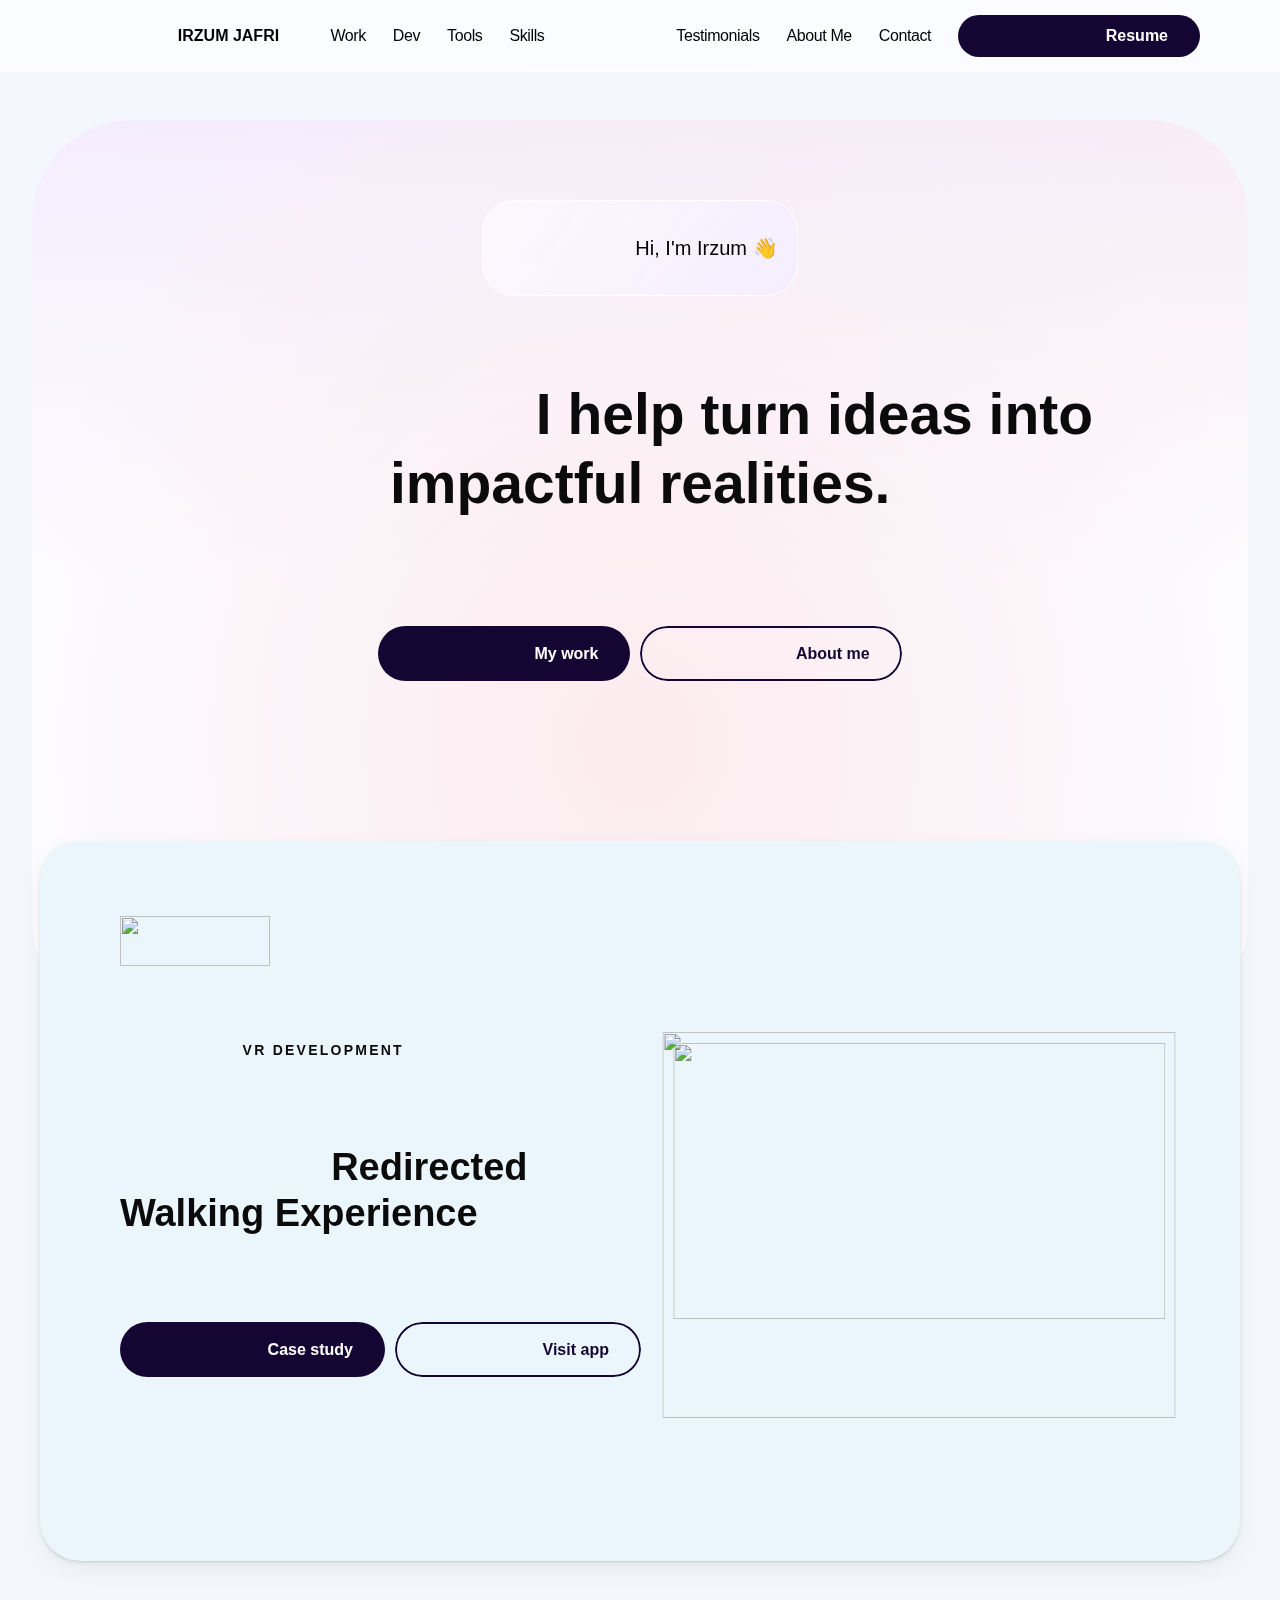
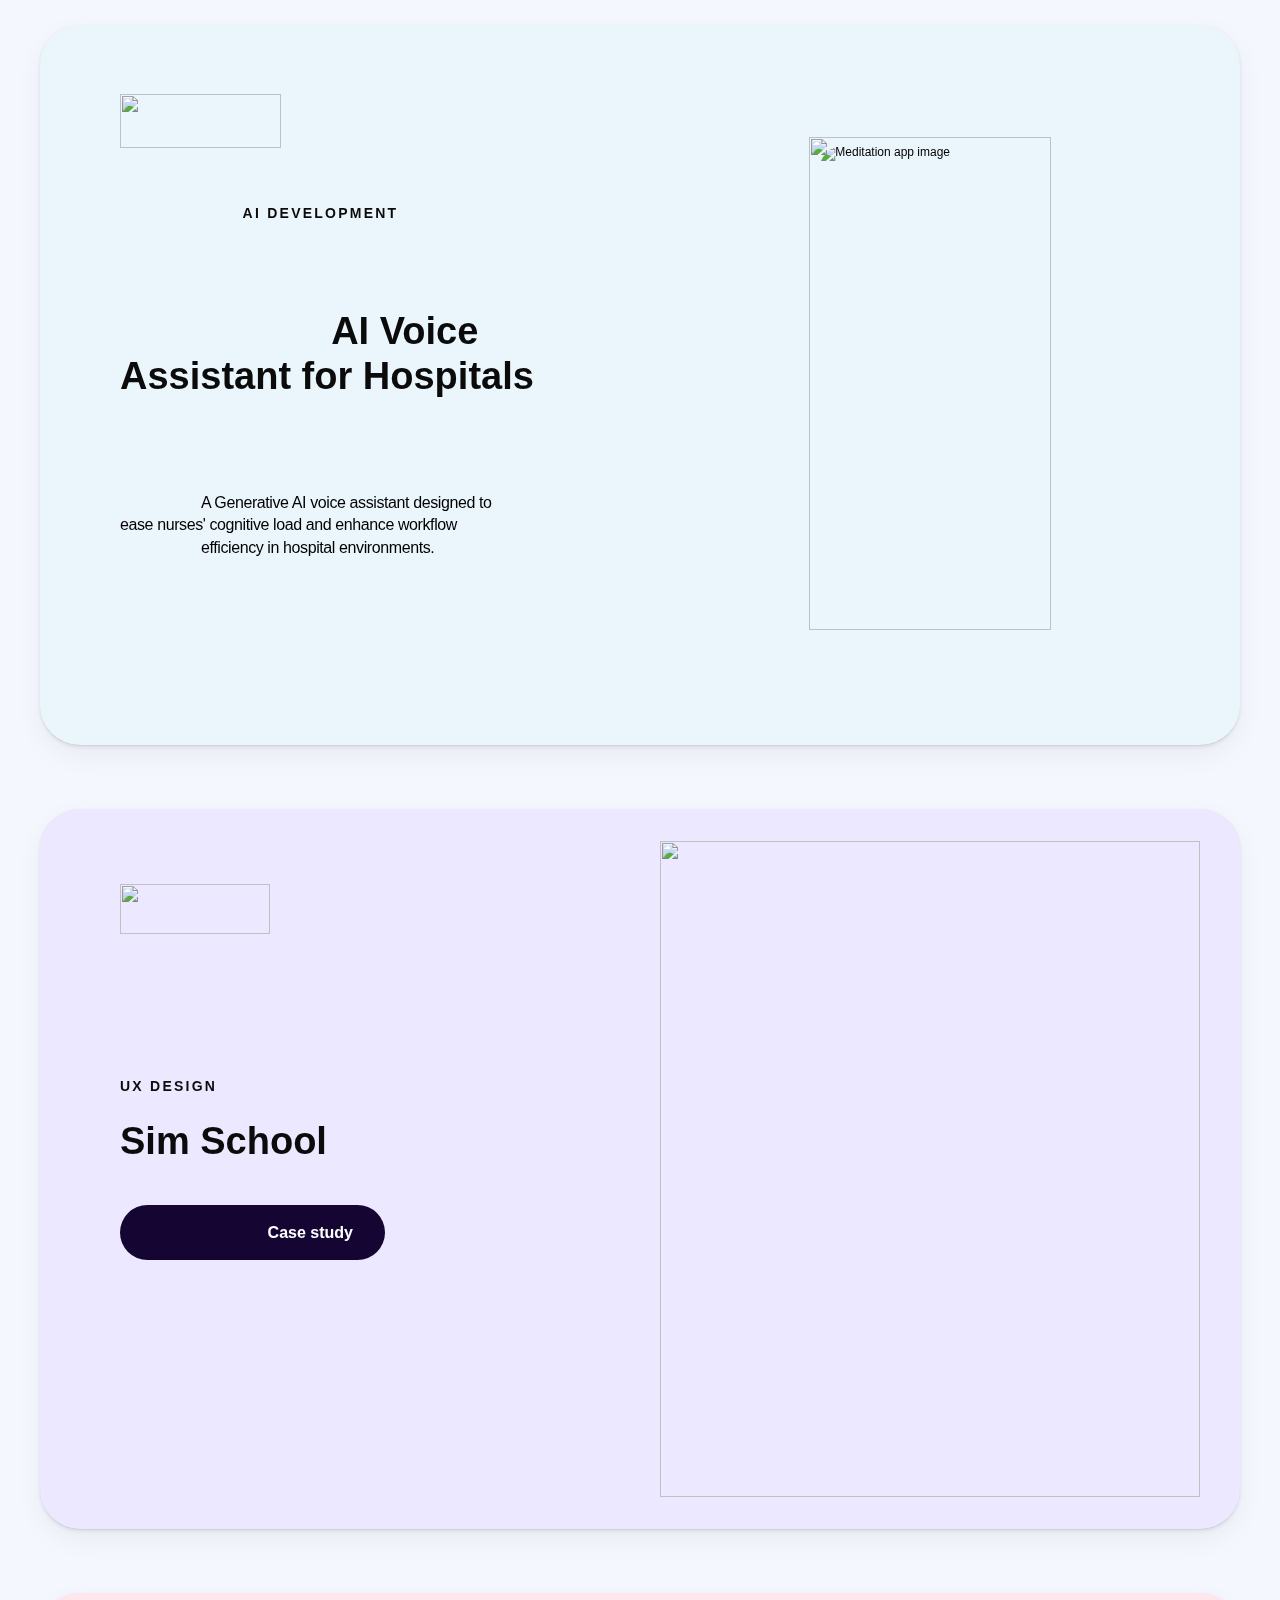
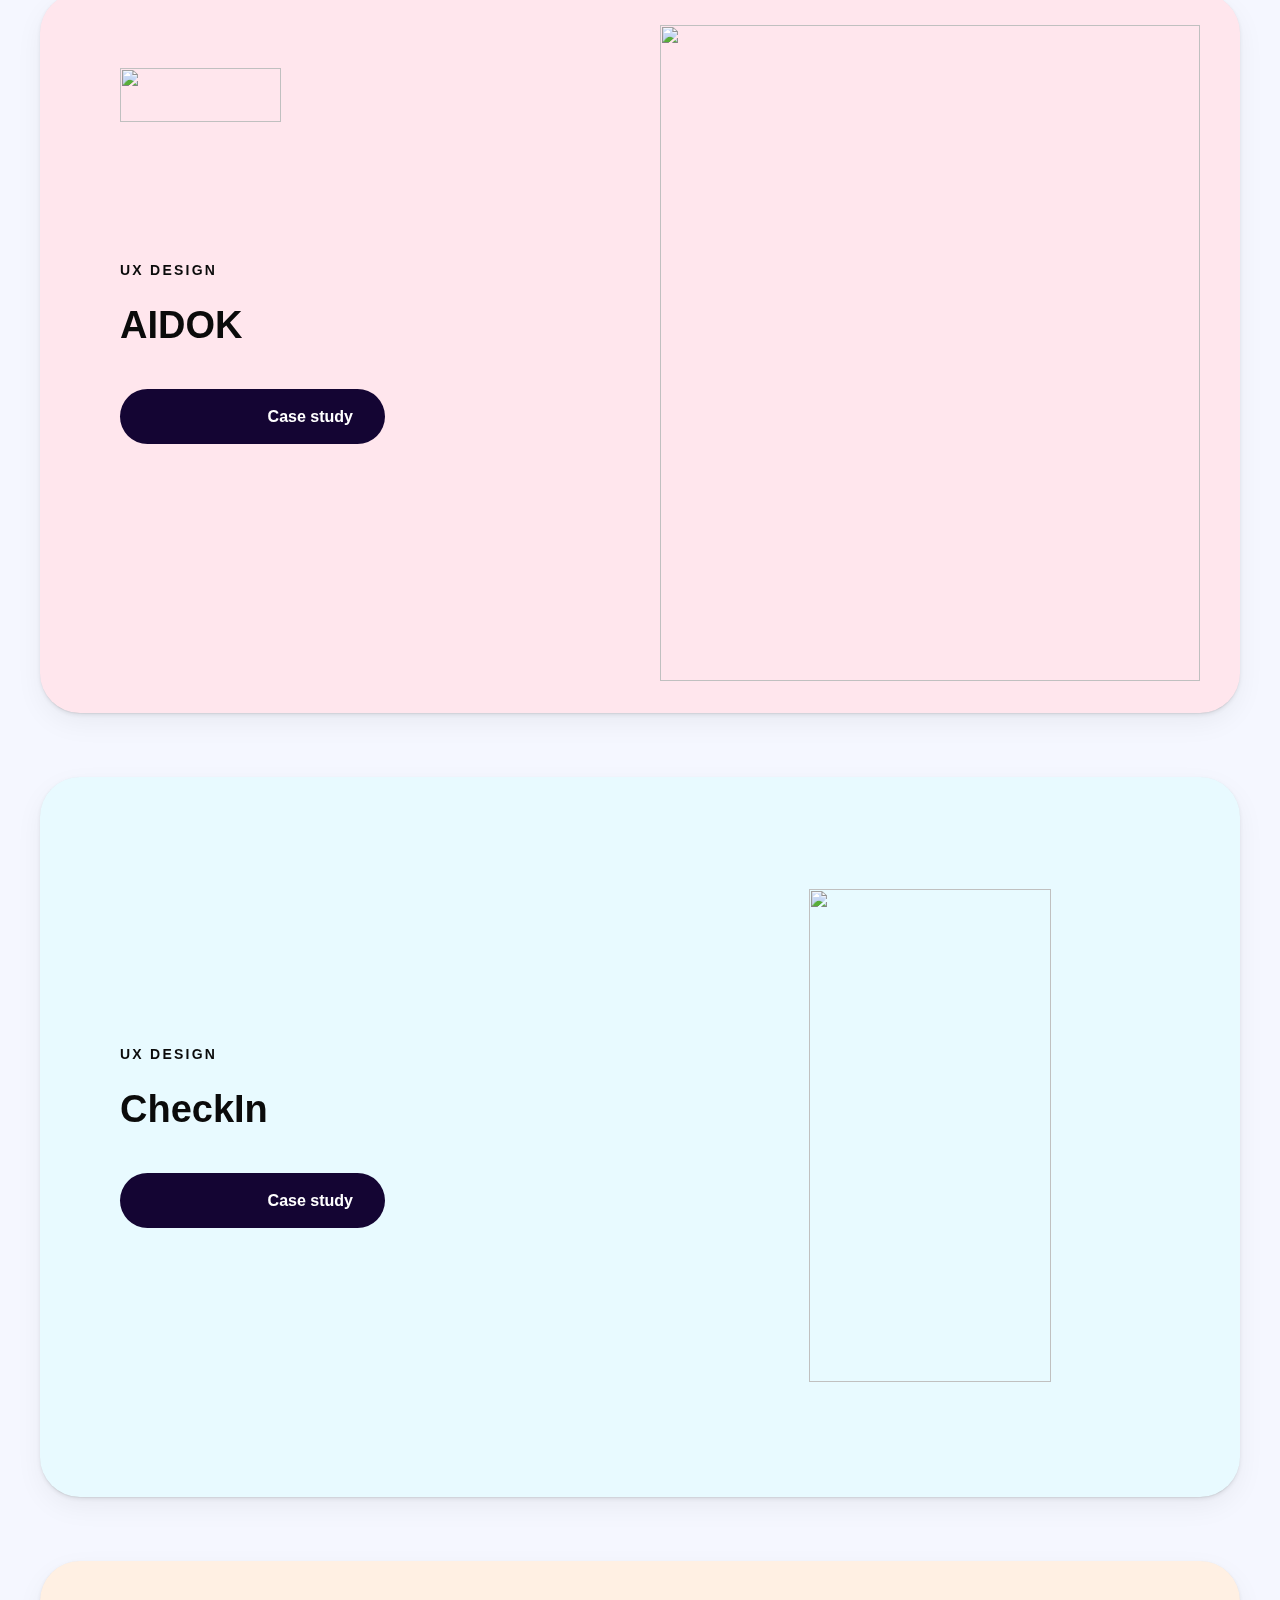
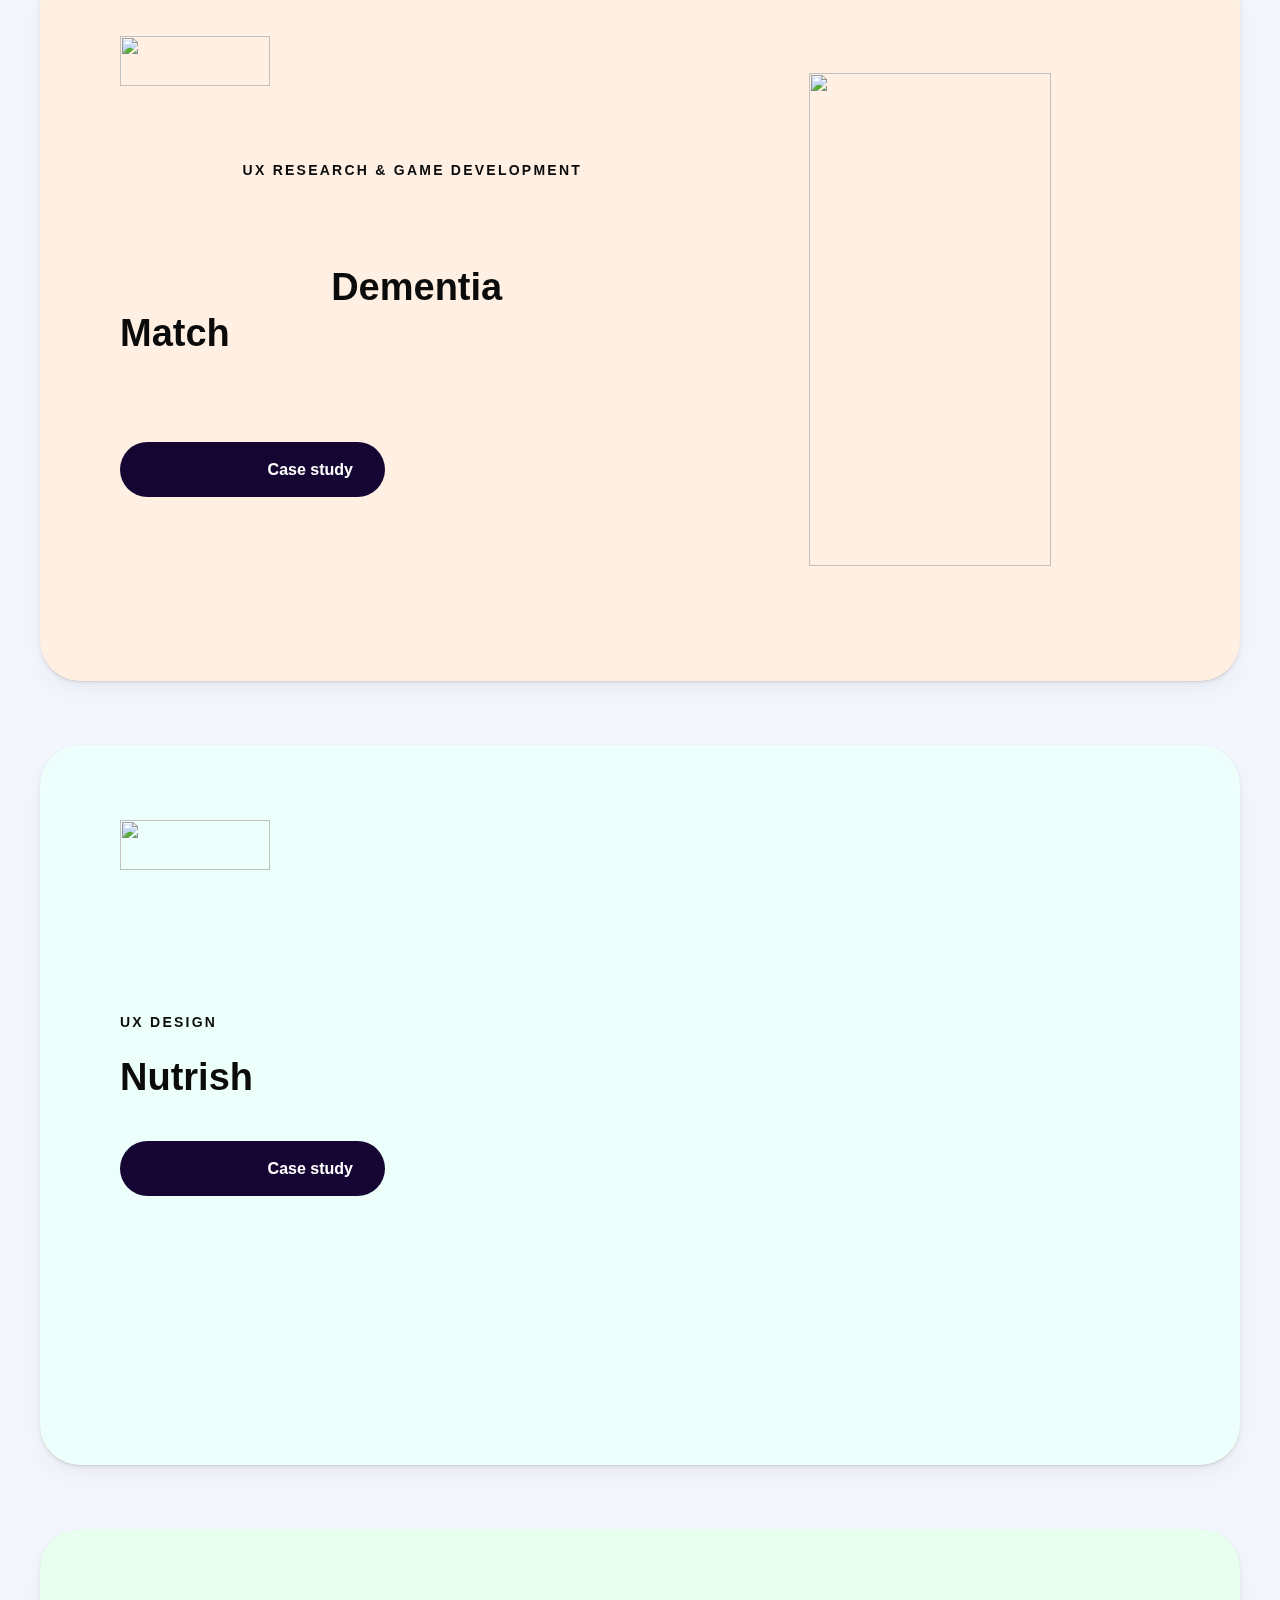
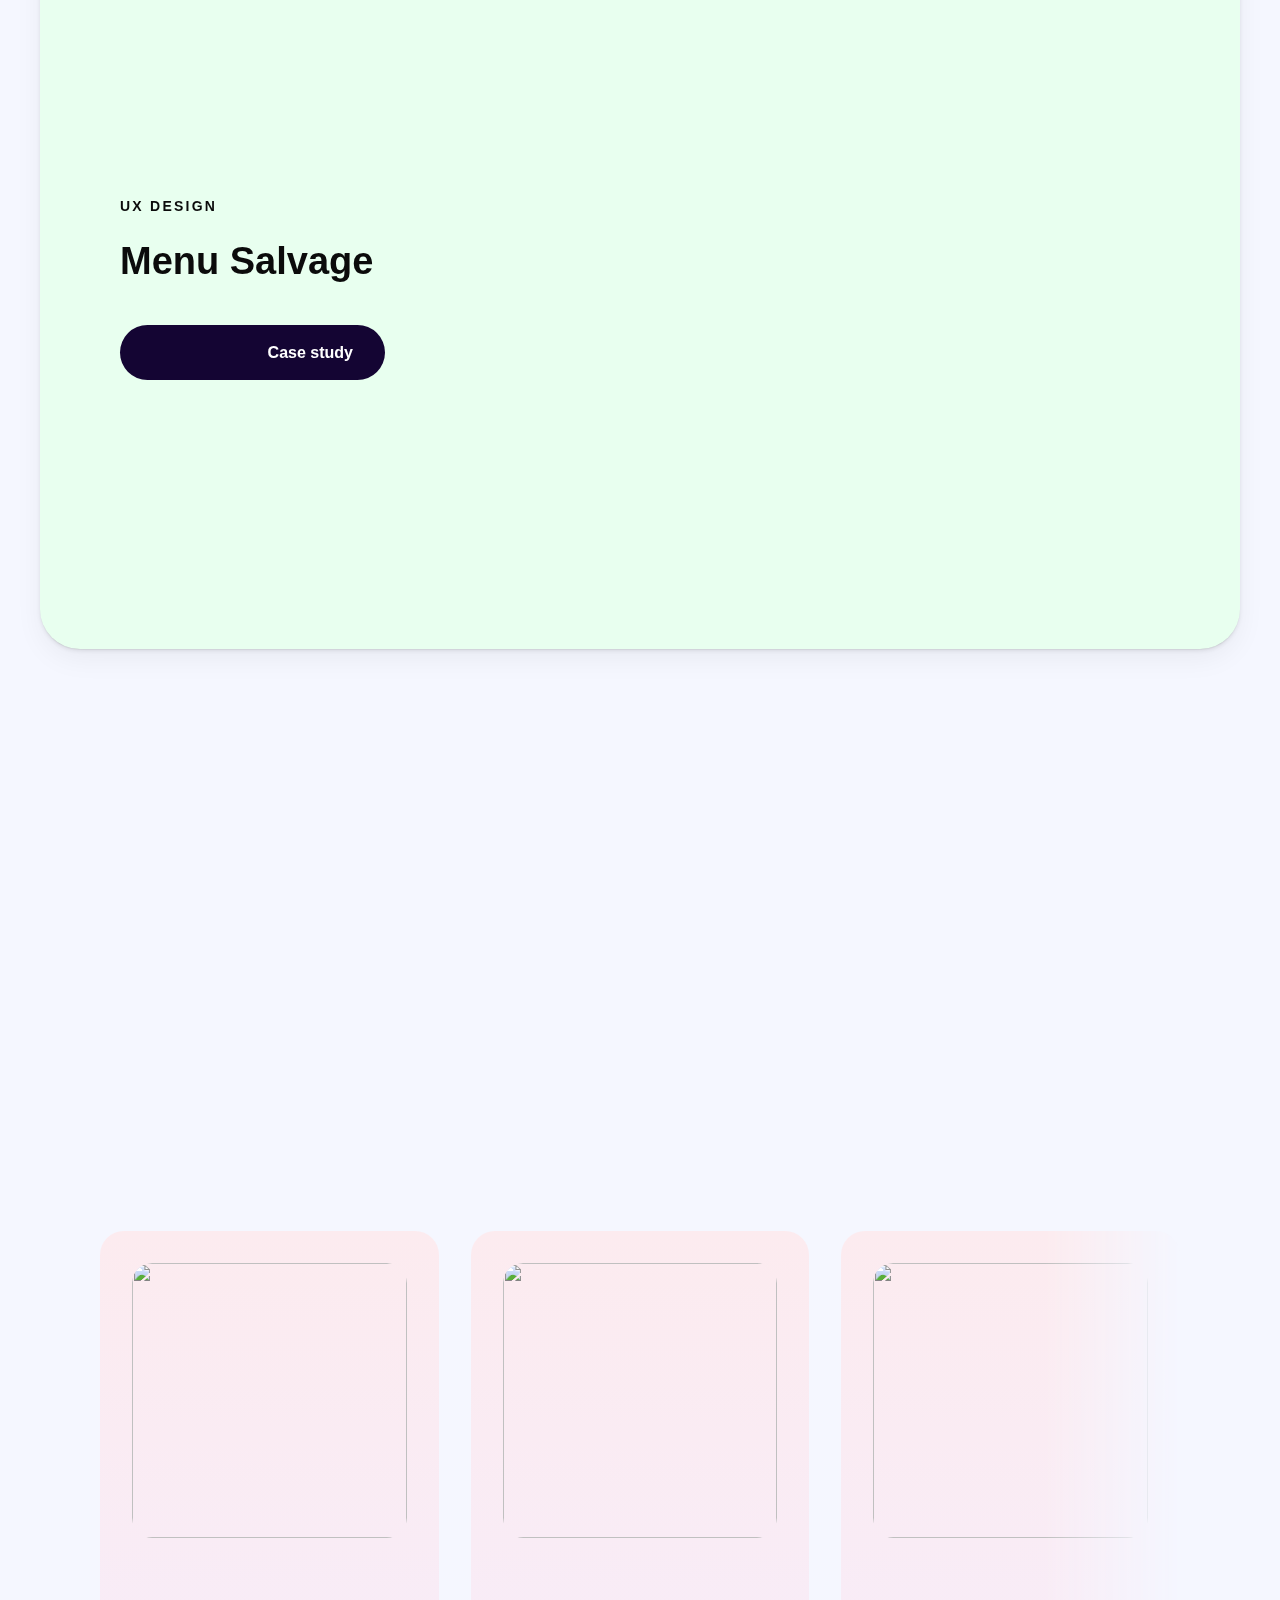
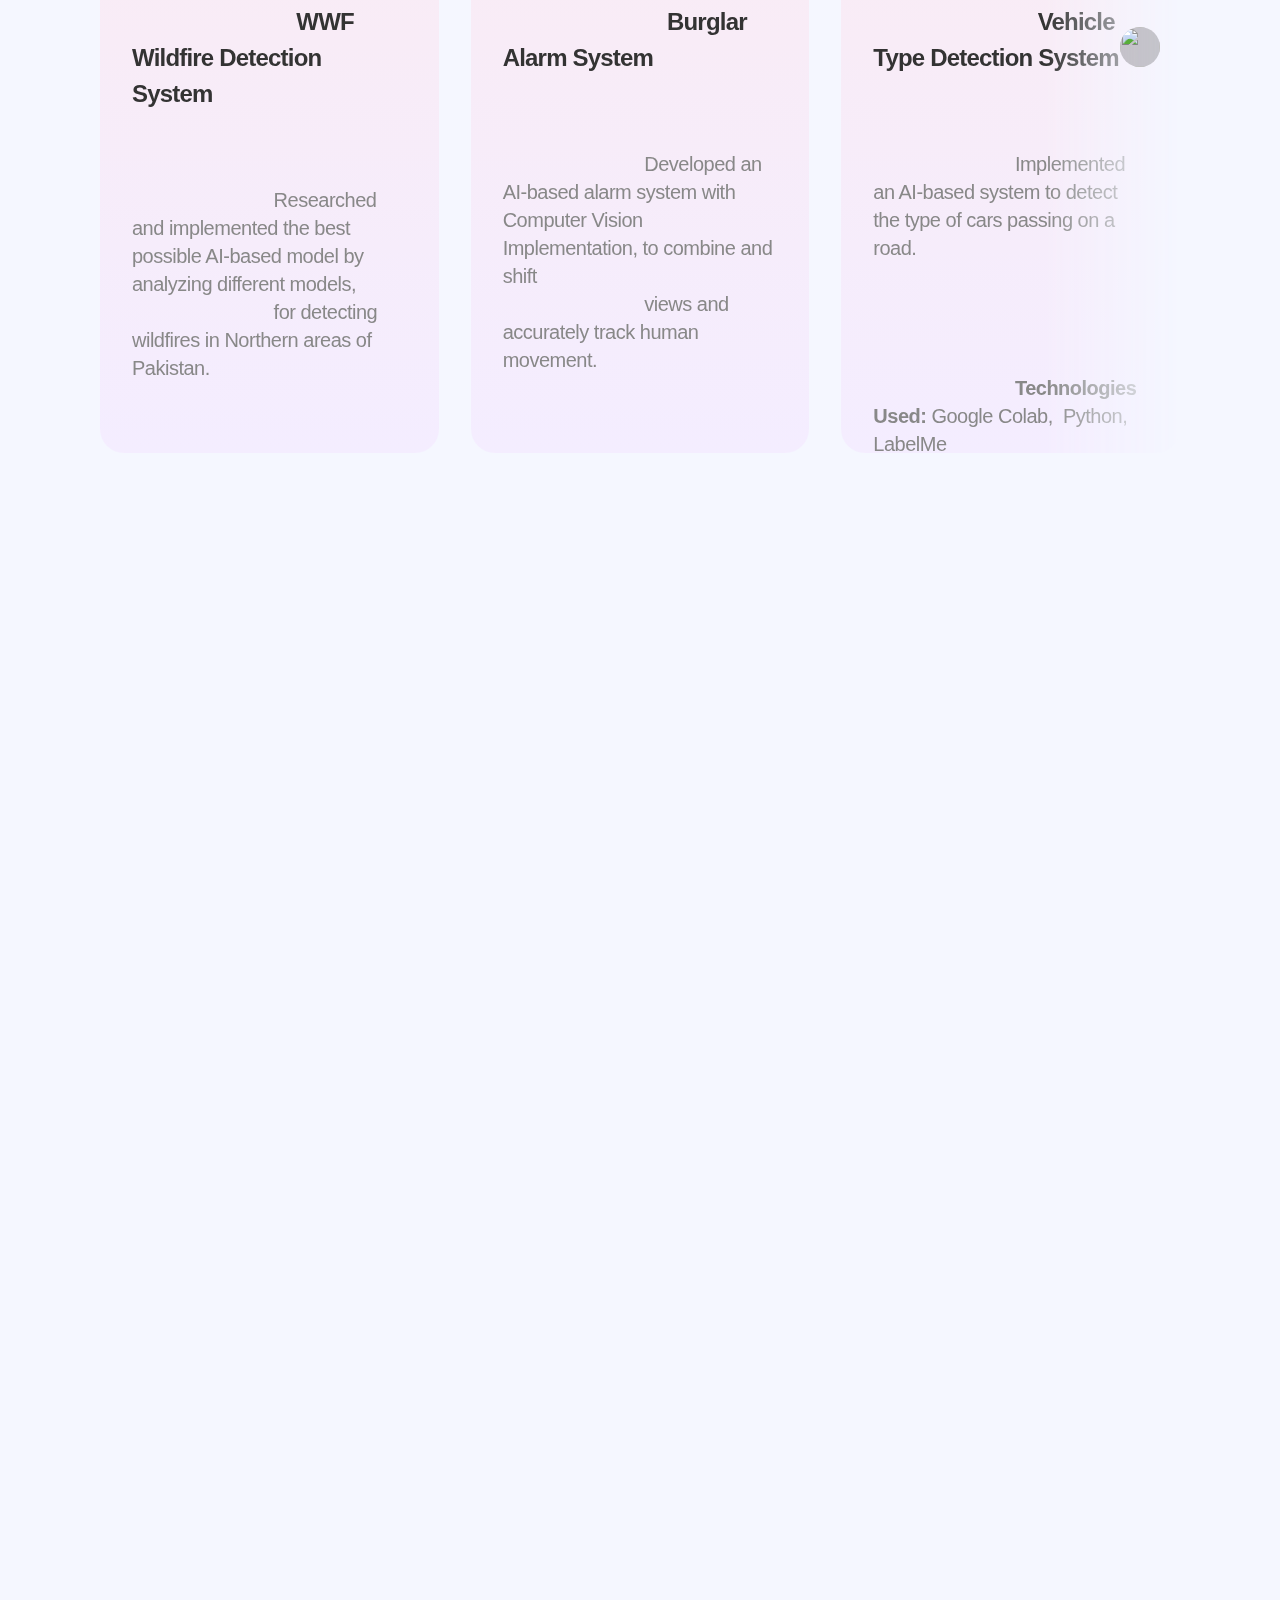
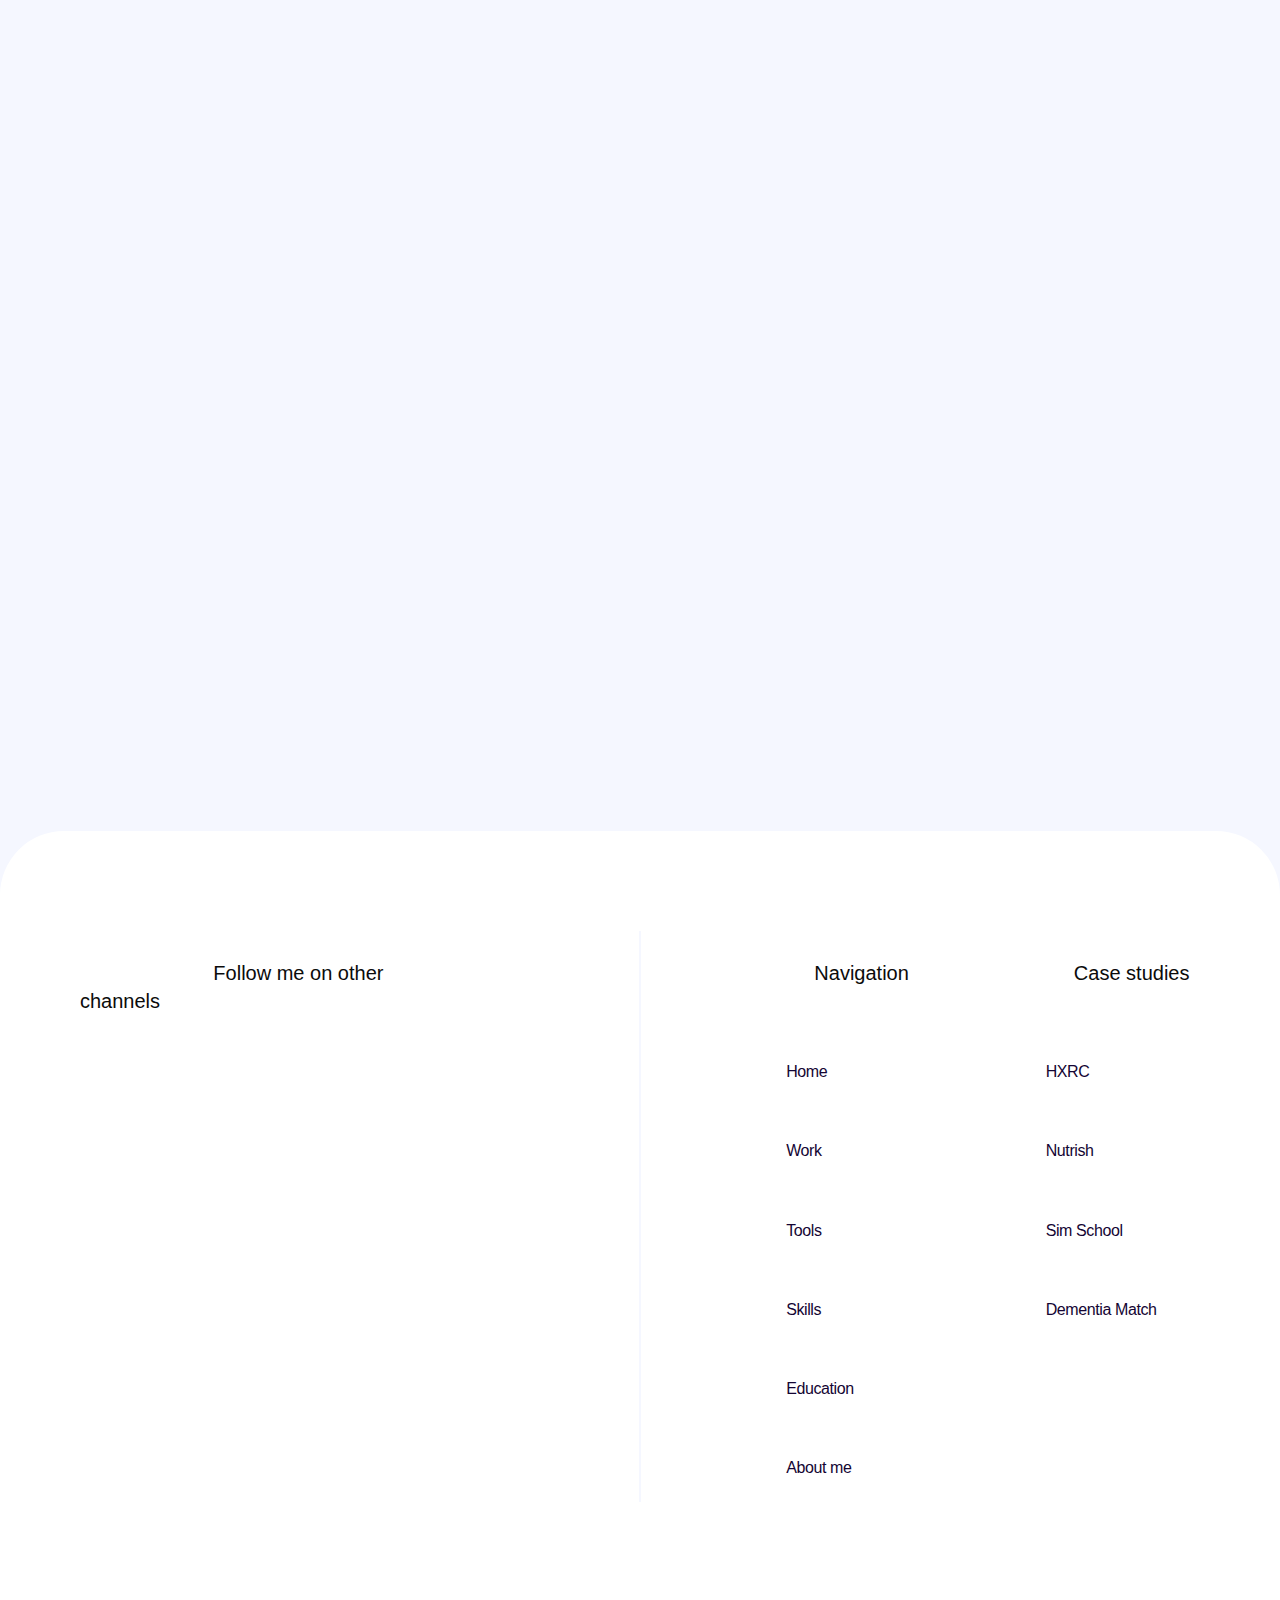
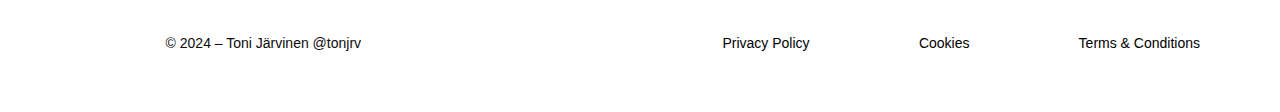
==== commit 1603545e: "Added new scroll section" ====
--- a/index.html
+++ b/index.html
@@ -13,7 +13,7 @@
     />
     <meta
       name="framer-search-index"
-      content="https://framerusercontent.com/sites/1zEhePZFuJnKs3HEdLN5JJ/searchIndex-DcneyCvGxJ7w.json"
+      content="https://framerusercontent.com/sites/1zEhePZFuJnKs3HEdLN5JJ/searchIndex-lM2fnfeLbgRO.json"
     />
     <link
       href="https://framerusercontent.com/images/67bezehLJmOvNyui3fRec5bdnqk.png"
@@ -71,7 +71,7 @@
     <link
       rel="modulepreload"
       fetchpriority="low"
-      href="https://framerusercontent.com/sites/1zEhePZFuJnKs3HEdLN5JJ/TNBCpJ5t0rLua8nT0Y3pV2R0VgGKjx5jLBNH6OWpGwc.UIW6DXIY.mjs"
+      href="https://framerusercontent.com/sites/1zEhePZFuJnKs3HEdLN5JJ/jPzMvaF7vcLG7wVgrf9_Lbifw6QYGpumfoSckkdrYyY.C46EUIMQ.mjs"
     />
     <link
       rel="modulepreload"
@@ -81,7 +81,7 @@
     <link
       rel="modulepreload"
       fetchpriority="low"
-      href="https://framerusercontent.com/sites/1zEhePZFuJnKs3HEdLN5JJ/chunk-47IXERU2.mjs"
+      href="https://framerusercontent.com/sites/1zEhePZFuJnKs3HEdLN5JJ/chunk-IS7GCEOQ.mjs"
     />
     <link
       rel="modulepreload"
@@ -106,7 +106,7 @@
     <link
       rel="modulepreload"
       fetchpriority="low"
-      href="https://framerusercontent.com/sites/1zEhePZFuJnKs3HEdLN5JJ/chunk-XLN7FDKX.mjs"
+      href="https://framerusercontent.com/sites/1zEhePZFuJnKs3HEdLN5JJ/chunk-O4FPKONQ.mjs"
     />
     <link
       rel="modulepreload"
@@ -116,19 +116,19 @@
     <link
       rel="modulepreload"
       fetchpriority="low"
-      href="https://framerusercontent.com/sites/1zEhePZFuJnKs3HEdLN5JJ/script_main.Q26CX2OZ.mjs"
+      href="https://framerusercontent.com/sites/1zEhePZFuJnKs3HEdLN5JJ/script_main.NHK2U53P.mjs"
     />
     <style data-framer-breakpoint-css>
       @media(min-width: 1200px){.hidden-stfy6l{display:none!important}}@media(min-width: 810px) and (max-width: 1199px){.hidden-1jefp95{display:none!important}}@media(max-width: 809px){.hidden-1fo30kr{display:none!important}}
     </style>
     <style
       data-framer-css-ssr-minified
-      data-framer-components="framer-tmyfg PropertyOverrides framer-463Fp framer-Sg9Pg framer-M718o framer-7Onk9 framer-IdGxu"
+      data-framer-components="framer-PJ4EX PropertyOverrides framer-463Fp framer-9wi3T framer-M718o framer-7Onk9 framer-IdGxu"
     >
-      html,body,#main{margin:0;padding:0;box-sizing:border-box}:root{-webkit-font-smoothing:antialiased;-moz-osx-font-smoothing:grayscale}*{box-sizing:border-box;-webkit-font-smoothing:inherit}h1,h2,h3,h4,h5,h6,p,figure{margin:0}body,input,textarea,select,button{font-size:12px;font-family:sans-serif}body{--token-3d3e37dc-c784-4b46-95bf-180ff18227e6: rgb(11, 11, 11);--token-3d779ca5-24a2-4038-90f6-dd60f0327c63: rgb(80, 80, 80);--token-394b655e-eb71-48d0-ad1f-647e45a4f590: rgb(245, 247, 255);--token-ede354f3-e623-4c7b-982a-2c1622e8de1f: rgb(20, 5, 51);--token-7271da1b-9f0a-41bd-91b9-d7098d8944de: rgb(244, 237, 255);--token-a37e6c3e-a10c-437b-b258-07d1d49555da: rgb(252, 235, 239)}#__framer-badge-container{position:fixed;bottom:0;padding:20px;width:100%;display:flex;justify-content:right;pointer-events:none;z-index:314159}.__framer-badge{pointer-events:auto}@font-face{font-family:Inter;font-style:normal;font-weight:500;font-display:swap;src:url(https://fonts.gstatic.com/s/inter/v18/UcCO3FwrK3iLTeHuS_nVMrMxCp50SjIw2boKoduKmMEVuI6fAZJhiI2B.woff2) format("woff2");unicode-range:U+0460-052F,U+1C80-1C8A,U+20B4,U+2DE0-2DFF,U+A640-A69F,U+FE2E-FE2F}@font-face{font-family:Inter;font-style:normal;font-weight:500;font-display:swap;src:url(https://fonts.gstatic.com/s/inter/v18/UcCO3FwrK3iLTeHuS_nVMrMxCp50SjIw2boKoduKmMEVuI6fAZthiI2B.woff2) format("woff2");unicode-range:U+0301,U+0400-045F,U+0490-0491,U+04B0-04B1,U+2116}@font-face{font-family:Inter;font-style:normal;font-weight:500;font-display:swap;src:url(https://fonts.gstatic.com/s/inter/v18/UcCO3FwrK3iLTeHuS_nVMrMxCp50SjIw2boKoduKmMEVuI6fAZNhiI2B.woff2) format("woff2");unicode-range:U+1F00-1FFF}@font-face{font-family:Inter;font-style:normal;font-weight:500;font-display:swap;src:url(https://fonts.gstatic.com/s/inter/v18/UcCO3FwrK3iLTeHuS_nVMrMxCp50SjIw2boKoduKmMEVuI6fAZxhiI2B.woff2) format("woff2");unicode-range:U+0370-0377,U+037A-037F,U+0384-038A,U+038C,U+038E-03A1,U+03A3-03FF}@font-face{font-family:Inter;font-style:normal;font-weight:500;font-display:swap;src:url(https://fonts.gstatic.com/s/inter/v18/UcCO3FwrK3iLTeHuS_nVMrMxCp50SjIw2boKoduKmMEVuI6fAZBhiI2B.woff2) format("woff2");unicode-range:U+0102-0103,U+0110-0111,U+0128-0129,U+0168-0169,U+01A0-01A1,U+01AF-01B0,U+0300-0301,U+0303-0304,U+0308-0309,U+0323,U+0329,U+1EA0-1EF9,U+20AB}@font-face{font-family:Inter;font-style:normal;font-weight:500;font-display:swap;src:url(https://fonts.gstatic.com/s/inter/v18/UcCO3FwrK3iLTeHuS_nVMrMxCp50SjIw2boKoduKmMEVuI6fAZFhiI2B.woff2) format("woff2");unicode-range:U+0100-02BA,U+02BD-02C5,U+02C7-02CC,U+02CE-02D7,U+02DD-02FF,U+0304,U+0308,U+0329,U+1D00-1DBF,U+1E00-1E9F,U+1EF2-1EFF,U+2020,U+20A0-20AB,U+20AD-20C0,U+2113,U+2C60-2C7F,U+A720-A7FF}@font-face{font-family:Inter;font-style:normal;font-weight:500;font-display:swap;src:url(https://fonts.gstatic.com/s/inter/v18/UcCO3FwrK3iLTeHuS_nVMrMxCp50SjIw2boKoduKmMEVuI6fAZ9hiA.woff2) format("woff2");unicode-range:U+0000-00FF,U+0131,U+0152-0153,U+02BB-02BC,U+02C6,U+02DA,U+02DC,U+0304,U+0308,U+0329,U+2000-206F,U+20AC,U+2122,U+2191,U+2193,U+2212,U+2215,U+FEFF,U+FFFD}@font-face{font-family:Wix Madefor Display;font-style:normal;font-weight:600;font-display:swap;src:url(https://fonts.gstatic.com/s/wixmadefordisplay/v10/SZcl3EX9IbbyeJ8aOluD52KXgUA_7Ed1CVzuAnVe.woff2) format("woff2");unicode-range:U+0460-052F,U+1C80-1C8A,U+20B4,U+2DE0-2DFF,U+A640-A69F,U+FE2E-FE2F}@font-face{font-family:Wix Madefor Display;font-style:normal;font-weight:600;font-display:swap;src:url(https://fonts.gstatic.com/s/wixmadefordisplay/v10/SZcl3EX9IbbyeJ8aOluD52KXgUA_7Ed1CVXuAnVe.woff2) format("woff2");unicode-range:U+0301,U+0400-045F,U+0490-0491,U+04B0-04B1,U+2116}@font-face{font-family:Wix Madefor Display;font-style:normal;font-weight:600;font-display:swap;src:url(https://fonts.gstatic.com/s/wixmadefordisplay/v10/SZcl3EX9IbbyeJ8aOluD52KXgUA_7Ed1CV7uAnVe.woff2) format("woff2");unicode-range:U+0102-0103,U+0110-0111,U+0128-0129,U+0168-0169,U+01A0-01A1,U+01AF-01B0,U+0300-0301,U+0303-0304,U+0308-0309,U+0323,U+0329,U+1EA0-1EF9,U+20AB}@font-face{font-family:Wix Madefor Display;font-style:normal;font-weight:600;font-display:swap;src:url(https://fonts.gstatic.com/s/wixmadefordisplay/v10/SZcl3EX9IbbyeJ8aOluD52KXgUA_7Ed1CV_uAnVe.woff2) format("woff2");unicode-range:U+0100-02BA,U+02BD-02C5,U+02C7-02CC,U+02CE-02D7,U+02DD-02FF,U+0304,U+0308,U+0329,U+1D00-1DBF,U+1E00-1E9F,U+1EF2-1EFF,U+2020,U+20A0-20AB,U+20AD-20C0,U+2113,U+2C60-2C7F,U+A720-A7FF}@font-face{font-family:Wix Madefor Display;font-style:normal;font-weight:600;font-display:swap;src:url(https://fonts.gstatic.com/s/wixmadefordisplay/v10/SZcl3EX9IbbyeJ8aOluD52KXgUA_7Ed1CVHuAg.woff2) format("woff2");unicode-range:U+0000-00FF,U+0131,U+0152-0153,U+02BB-02BC,U+02C6,U+02DA,U+02DC,U+0304,U+0308,U+0329,U+2000-206F,U+20AC,U+2122,U+2191,U+2193,U+2212,U+2215,U+FEFF,U+FFFD}@font-face{font-family:Wix Madefor Display;font-style:normal;font-weight:800;font-display:swap;src:url(https://fonts.gstatic.com/s/wixmadefordisplay/v10/SZcl3EX9IbbyeJ8aOluD52KXgUA_7Ed1CVzuAnVe.woff2) format("woff2");unicode-range:U+0460-052F,U+1C80-1C8A,U+20B4,U+2DE0-2DFF,U+A640-A69F,U+FE2E-FE2F}@font-face{font-family:Wix Madefor Display;font-style:normal;font-weight:800;font-display:swap;src:url(https://fonts.gstatic.com/s/wixmadefordisplay/v10/SZcl3EX9IbbyeJ8aOluD52KXgUA_7Ed1CVXuAnVe.woff2) format("woff2");unicode-range:U+0301,U+0400-045F,U+0490-0491,U+04B0-04B1,U+2116}@font-face{font-family:Wix Madefor Display;font-style:normal;font-weight:800;font-display:swap;src:url(https://fonts.gstatic.com/s/wixmadefordisplay/v10/SZcl3EX9IbbyeJ8aOluD52KXgUA_7Ed1CV7uAnVe.woff2) format("woff2");unicode-range:U+0102-0103,U+0110-0111,U+0128-0129,U+0168-0169,U+01A0-01A1,U+01AF-01B0,U+0300-0301,U+0303-0304,U+0308-0309,U+0323,U+0329,U+1EA0-1EF9,U+20AB}@font-face{font-family:Wix Madefor Display;font-style:normal;font-weight:800;font-display:swap;src:url(https://fonts.gstatic.com/s/wixmadefordisplay/v10/SZcl3EX9IbbyeJ8aOluD52KXgUA_7Ed1CV_uAnVe.woff2) format("woff2");unicode-range:U+0100-02BA,U+02BD-02C5,U+02C7-02CC,U+02CE-02D7,U+02DD-02FF,U+0304,U+0308,U+0329,U+1D00-1DBF,U+1E00-1E9F,U+1EF2-1EFF,U+2020,U+20A0-20AB,U+20AD-20C0,U+2113,U+2C60-2C7F,U+A720-A7FF}@font-face{font-family:Wix Madefor Display;font-style:normal;font-weight:800;font-display:swap;src:url(https://fonts.gstatic.com/s/wixmadefordisplay/v10/SZcl3EX9IbbyeJ8aOluD52KXgUA_7Ed1CVHuAg.woff2) format("woff2");unicode-range:U+0000-00FF,U+0131,U+0152-0153,U+02BB-02BC,U+02C6,U+02DA,U+02DC,U+0304,U+0308,U+0329,U+2000-206F,U+20AC,U+2122,U+2191,U+2193,U+2212,U+2215,U+FEFF,U+FFFD}@font-face{font-family:Inter;src:url(https://framerusercontent.com/assets/5vvr9Vy74if2I6bQbJvbw7SY1pQ.woff2);font-display:swap;font-style:normal;font-weight:400;unicode-range:U+0460-052F,U+1C80-1C88,U+20B4,U+2DE0-2DFF,U+A640-A69F,U+FE2E-FE2F}@font-face{font-family:Inter;src:url(https://framerusercontent.com/assets/EOr0mi4hNtlgWNn9if640EZzXCo.woff2);font-display:swap;font-style:normal;font-weight:400;unicode-range:U+0301,U+0400-045F,U+0490-0491,U+04B0-04B1,U+2116}@font-face{font-family:Inter;src:url(https://framerusercontent.com/assets/Y9k9QrlZAqio88Klkmbd8VoMQc.woff2);font-display:swap;font-style:normal;font-weight:400;unicode-range:U+1F00-1FFF}@font-face{font-family:Inter;src:url(https://framerusercontent.com/assets/OYrD2tBIBPvoJXiIHnLoOXnY9M.woff2);font-display:swap;font-style:normal;font-weight:400;unicode-range:U+0370-03FF}@font-face{font-family:Inter;src:url(https://framerusercontent.com/assets/JeYwfuaPfZHQhEG8U5gtPDZ7WQ.woff2);font-display:swap;font-style:normal;font-weight:400;unicode-range:U+0100-024F,U+0259,U+1E00-1EFF,U+2020,U+20A0-20AB,U+20AD-20CF,U+2113,U+2C60-2C7F,U+A720-A7FF}@font-face{font-family:Inter;src:url(https://framerusercontent.com/assets/vQyevYAyHtARFwPqUzQGpnDs.woff2);font-display:swap;font-style:normal;font-weight:400;unicode-range:U+0000-00FF,U+0131,U+0152-0153,U+02BB-02BC,U+02C6,U+02DA,U+02DC,U+2000-206F,U+2074,U+20AC,U+2122,U+2191,U+2193,U+2212,U+2215,U+FEFF,U+FFFD}@font-face{font-family:Inter;src:url(https://framerusercontent.com/assets/b6Y37FthZeALduNqHicBT6FutY.woff2);font-display:swap;font-style:normal;font-weight:400;unicode-range:U+0102-0103,U+0110-0111,U+0128-0129,U+0168-0169,U+01A0-01A1,U+01AF-01B0,U+1EA0-1EF9,U+20AB}@font-face{font-family:Inter;src:url(https://framerusercontent.com/assets/DpPBYI0sL4fYLgAkX8KXOPVt7c.woff2);font-display:swap;font-style:normal;font-weight:700;unicode-range:U+0460-052F,U+1C80-1C88,U+20B4,U+2DE0-2DFF,U+A640-A69F,U+FE2E-FE2F}@font-face{font-family:Inter;src:url(https://framerusercontent.com/assets/4RAEQdEOrcnDkhHiiCbJOw92Lk.woff2);font-display:swap;font-style:normal;font-weight:700;unicode-range:U+0301,U+0400-045F,U+0490-0491,U+04B0-04B1,U+2116}@font-face{font-family:Inter;src:url(https://framerusercontent.com/assets/1K3W8DizY3v4emK8Mb08YHxTbs.woff2);font-display:swap;font-style:normal;font-weight:700;unicode-range:U+1F00-1FFF}@font-face{font-family:Inter;src:url(https://framerusercontent.com/assets/tUSCtfYVM1I1IchuyCwz9gDdQ.woff2);font-display:swap;font-style:normal;font-weight:700;unicode-range:U+0370-03FF}@font-face{font-family:Inter;src:url(https://framerusercontent.com/assets/VgYFWiwsAC5OYxAycRXXvhze58.woff2);font-display:swap;font-style:normal;font-weight:700;unicode-range:U+0100-024F,U+0259,U+1E00-1EFF,U+2020,U+20A0-20AB,U+20AD-20CF,U+2113,U+2C60-2C7F,U+A720-A7FF}@font-face{font-family:Inter;src:url(https://framerusercontent.com/assets/DXD0Q7LSl7HEvDzucnyLnGBHM.woff2);font-display:swap;font-style:normal;font-weight:700;unicode-range:U+0000-00FF,U+0131,U+0152-0153,U+02BB-02BC,U+02C6,U+02DA,U+02DC,U+2000-206F,U+2074,U+20AC,U+2122,U+2191,U+2193,U+2212,U+2215,U+FEFF,U+FFFD}@font-face{font-family:Inter;src:url(https://framerusercontent.com/assets/GIryZETIX4IFypco5pYZONKhJIo.woff2);font-display:swap;font-style:normal;font-weight:700;unicode-range:U+0102-0103,U+0110-0111,U+0128-0129,U+0168-0169,U+01A0-01A1,U+01AF-01B0,U+1EA0-1EF9,U+20AB}@font-face{font-family:Inter;src:url(https://framerusercontent.com/assets/CfMzU8w2e7tHgF4T4rATMPuWosA.woff2);font-display:swap;font-style:italic;font-weight:400;unicode-range:U+0460-052F,U+1C80-1C88,U+20B4,U+2DE0-2DFF,U+A640-A69F,U+FE2E-FE2F}@font-face{font-family:Inter;src:url(https://framerusercontent.com/assets/867QObYax8ANsfX4TGEVU9YiCM.woff2);font-display:swap;font-style:italic;font-weight:400;unicode-range:U+0301,U+0400-045F,U+0490-0491,U+04B0-04B1,U+2116}@font-face{font-family:Inter;src:url(https://framerusercontent.com/assets/Oyn2ZbENFdnW7mt2Lzjk1h9Zb9k.woff2);font-display:swap;font-style:italic;font-weight:400;unicode-range:U+1F00-1FFF}@font-face{font-family:Inter;src:url(https://framerusercontent.com/assets/cdAe8hgZ1cMyLu9g005pAW3xMo.woff2);font-display:swap;font-style:italic;font-weight:400;unicode-range:U+0370-03FF}@font-face{font-family:Inter;src:url(https://framerusercontent.com/assets/DOfvtmE1UplCq161m6Hj8CSQYg.woff2);font-display:swap;font-style:italic;font-weight:400;unicode-range:U+0100-024F,U+0259,U+1E00-1EFF,U+2020,U+20A0-20AB,U+20AD-20CF,U+2113,U+2C60-2C7F,U+A720-A7FF}@font-face{font-family:Inter;src:url(https://framerusercontent.com/assets/vFzuJY0c65av44uhEKB6vyjFMg.woff2);font-display:swap;font-style:italic;font-weight:400;unicode-range:U+0000-00FF,U+0131,U+0152-0153,U+02BB-02BC,U+02C6,U+02DA,U+02DC,U+2000-206F,U+2074,U+20AC,U+2122,U+2191,U+2193,U+2212,U+2215,U+FEFF,U+FFFD}@font-face{font-family:Inter;src:url(https://framerusercontent.com/assets/tKtBcDnBMevsEEJKdNGhhkLzYo.woff2);font-display:swap;font-style:italic;font-weight:400;unicode-range:U+0102-0103,U+0110-0111,U+0128-0129,U+0168-0169,U+01A0-01A1,U+01AF-01B0,U+1EA0-1EF9,U+20AB}@font-face{font-family:Inter;src:url(https://framerusercontent.com/assets/hyOgCu0Xnghbimh0pE8QTvtt2AU.woff2);font-display:swap;font-style:normal;font-weight:600;unicode-range:U+0460-052F,U+1C80-1C88,U+20B4,U+2DE0-2DFF,U+A640-A69F,U+FE2E-FE2F}@font-face{font-family:Inter;src:url(https://framerusercontent.com/assets/NeGmSOXrPBfEFIy5YZeHq17LEDA.woff2);font-display:swap;font-style:normal;font-weight:600;unicode-range:U+0301,U+0400-045F,U+0490-0491,U+04B0-04B1,U+2116}@font-face{font-family:Inter;src:url(https://framerusercontent.com/assets/oYaAX5himiTPYuN8vLWnqBbfD2s.woff2);font-display:swap;font-style:normal;font-weight:600;unicode-range:U+1F00-1FFF}@font-face{font-family:Inter;src:url(https://framerusercontent.com/assets/lEJLP4R0yuCaMCjSXYHtJw72M.woff2);font-display:swap;font-style:normal;font-weight:600;unicode-range:U+0370-03FF}@font-face{font-family:Inter;src:url(https://framerusercontent.com/assets/cRJyLNuTJR5jbyKzGi33wU9cqIQ.woff2);font-display:swap;font-style:normal;font-weight:600;unicode-range:U+0100-024F,U+0259,U+1E00-1EFF,U+2020,U+20A0-20AB,U+20AD-20CF,U+2113,U+2C60-2C7F,U+A720-A7FF}@font-face{font-family:Inter;src:url(https://framerusercontent.com/assets/1ZFS7N918ojhhd0nQWdj3jz4w.woff2);font-display:swap;font-style:normal;font-weight:600;unicode-range:U+0000-00FF,U+0131,U+0152-0153,U+02BB-02BC,U+02C6,U+02DA,U+02DC,U+2000-206F,U+2074,U+20AC,U+2122,U+2191,U+2193,U+2212,U+2215,U+FEFF,U+FFFD}@font-face{font-family:Inter;src:url(https://framerusercontent.com/assets/A0Wcc7NgXMjUuFdquHDrIZpzZw0.woff2);font-display:swap;font-style:normal;font-weight:600;unicode-range:U+0102-0103,U+0110-0111,U+0128-0129,U+0168-0169,U+01A0-01A1,U+01AF-01B0,U+1EA0-1EF9,U+20AB}@font-face{font-family:Satoshi;src:url(https://framerusercontent.com/third-party-assets/fontshare/wf/LAFFD4SDUCDVQEXFPDC7C53EQ4ZELWQI/PXCT3G6LO6ICM5I3NTYENYPWJAECAWDD/GHM6WVH6MILNYOOCXHXB5GTSGNTMGXZR.woff2);font-display:swap;font-style:normal;font-weight:700}@font-face{font-family:Satoshi;src:url(https://framerusercontent.com/third-party-assets/fontshare/wf/P2LQKHE6KA6ZP4AAGN72KDWMHH6ZH3TA/ZC32TK2P7FPS5GFTL46EU6KQJA24ZYDB/7AHDUZ4A7LFLVFUIFSARGIWCRQJHISQP.woff2);font-display:swap;font-style:normal;font-weight:500}@font-face{font-family:Satoshi;src:url(https://framerusercontent.com/third-party-assets/fontshare/wf/CDEBEFT2R7XKNGXSBBLZGMY4MMHZG75P/HEVKDGQCYDZ7Z6CDVR2ZQGBCTUD6ZARH/BKWEE3VKGTFABE37K2DTH625VUSN2N35.woff2);font-display:swap;font-style:italic;font-weight:700}@font-face{font-family:Satoshi;src:url(https://framerusercontent.com/third-party-assets/fontshare/wf/NID3I7RITWZSKXRCJGOCMP5NOADJK6IG/2HLHGD7OBTWCOHW64YXOE5KFXHU4KJHM/ZHME2QIRFR7UPJ47NLY27RCAFY44CKZJ.woff2);font-display:swap;font-style:italic;font-weight:500}@font-face{font-family:Satoshi;src:url(https://framerusercontent.com/third-party-assets/fontshare/wf/NHPGVFYUXYXE33DZ75OIT4JFGHITX5PE/PSUTMASCDJTVPERDYJZPN23BVUFUCQIF/J64QX5IPOHK56I2KYUNBQ5M2XWZEYKYX.woff2);font-display:block;font-style:normal;font-weight:900}@font-face{font-family:Satoshi;src:url(https://framerusercontent.com/third-party-assets/fontshare/wf/5ICO57VJIN252OT5L2KLEIPW754DTLAO/ZU64SLR2IEO66N27IVY5Z6JJJRTJECJK/TCTRLNEXANFIGSFCZTGQL7PZ5362GYK6.woff2);font-display:block;font-style:italic;font-weight:900}@font-face{font-family:Inter Placeholder;src:local("Arial");ascent-override:89.79%;descent-override:22.36%;line-gap-override:0%;size-adjust:107.89%}@font-face{font-family:Wix Madefor Display Placeholder;src:local("Arial");ascent-override:96.09%;descent-override:24.02%;line-gap-override:0%;size-adjust:104.9%}@font-face{font-family:Satoshi Placeholder;src:local("Arial");ascent-override:102.23%;descent-override:24.29%;line-gap-override:10.12%;size-adjust:98.8%}body{--framer-will-change-override: none}@supports (background: -webkit-named-image(i)) and (not (grid-template-rows: subgrid)){body{--framer-will-change-override: transform}}[data-framer-component-type]{position:absolute}[data-framer-component-type=Text]{cursor:inherit}[data-framer-component-text-autosized] *{white-space:pre}[data-framer-component-type=Text]>*{text-align:var(--framer-text-alignment, start)}[data-framer-component-type=Text] span span,[data-framer-component-type=Text] p span,[data-framer-component-type=Text] h1 span,[data-framer-component-type=Text] h2 span,[data-framer-component-type=Text] h3 span,[data-framer-component-type=Text] h4 span,[data-framer-component-type=Text] h5 span,[data-framer-component-type=Text] h6 span{display:block}[data-framer-component-type=Text] span span span,[data-framer-component-type=Text] p span span,[data-framer-component-type=Text] h1 span span,[data-framer-component-type=Text] h2 span span,[data-framer-component-type=Text] h3 span span,[data-framer-component-type=Text] h4 span span,[data-framer-component-type=Text] h5 span span,[data-framer-component-type=Text] h6 span span{display:unset}[data-framer-component-type=Text] div div span,[data-framer-component-type=Text] a div span,[data-framer-component-type=Text] span span span,[data-framer-component-type=Text] p span span,[data-framer-component-type=Text] h1 span span,[data-framer-component-type=Text] h2 span span,[data-framer-component-type=Text] h3 span span,[data-framer-component-type=Text] h4 span span,[data-framer-component-type=Text] h5 span span,[data-framer-component-type=Text] h6 span span,[data-framer-component-type=Text] a{font-family:var(--font-family);font-style:var(--font-style);font-weight:min(calc(var(--framer-font-weight-increase, 0) + var(--font-weight, 400)),900);color:var(--text-color);letter-spacing:var(--letter-spacing);font-size:var(--font-size);text-transform:var(--text-transform);text-decoration:var(--text-decoration);line-height:var(--line-height)}[data-framer-component-type=Text] div div span,[data-framer-component-type=Text] a div span,[data-framer-component-type=Text] span span span,[data-framer-component-type=Text] p span span,[data-framer-component-type=Text] h1 span span,[data-framer-component-type=Text] h2 span span,[data-framer-component-type=Text] h3 span span,[data-framer-component-type=Text] h4 span span,[data-framer-component-type=Text] h5 span span,[data-framer-component-type=Text] h6 span span,[data-framer-component-type=Text] a{--font-family: var(--framer-font-family);--font-style: var(--framer-font-style);--font-weight: var(--framer-font-weight);--text-color: var(--framer-text-color);--letter-spacing: var(--framer-letter-spacing);--font-size: var(--framer-font-size);--text-transform: var(--framer-text-transform);--text-decoration: var(--framer-text-decoration);--line-height: var(--framer-line-height)}[data-framer-component-type=Text] a,[data-framer-component-type=Text] a div span,[data-framer-component-type=Text] a span span span,[data-framer-component-type=Text] a p span span,[data-framer-component-type=Text] a h1 span span,[data-framer-component-type=Text] a h2 span span,[data-framer-component-type=Text] a h3 span span,[data-framer-component-type=Text] a h4 span span,[data-framer-component-type=Text] a h5 span span,[data-framer-component-type=Text] a h6 span span{--font-family: var(--framer-link-font-family, var(--framer-font-family));--font-style: var(--framer-link-font-style, var(--framer-font-style));--font-weight: var(--framer-link-font-weight, var(--framer-font-weight));--text-color: var(--framer-link-text-color, var(--framer-text-color));--font-size: var(--framer-link-font-size, var(--framer-font-size));--text-transform: var(--framer-link-text-transform, var(--framer-text-transform));--text-decoration: var(--framer-link-text-decoration, var(--framer-text-decoration))}[data-framer-component-type=Text] a:hover,[data-framer-component-type=Text] a div span:hover,[data-framer-component-type=Text] a span span span:hover,[data-framer-component-type=Text] a p span span:hover,[data-framer-component-type=Text] a h1 span span:hover,[data-framer-component-type=Text] a h2 span span:hover,[data-framer-component-type=Text] a h3 span span:hover,[data-framer-component-type=Text] a h4 span span:hover,[data-framer-component-type=Text] a h5 span span:hover,[data-framer-component-type=Text] a h6 span span:hover{--font-family: var(--framer-link-hover-font-family, var(--framer-link-font-family, var(--framer-font-family)));--font-style: var(--framer-link-hover-font-style, var(--framer-link-font-style, var(--framer-font-style)));--font-weight: var(--framer-link-hover-font-weight, var(--framer-link-font-weight, var(--framer-font-weight)));--text-color: var(--framer-link-hover-text-color, var(--framer-link-text-color, var(--framer-text-color)));--font-size: var(--framer-link-hover-font-size, var(--framer-link-font-size, var(--framer-font-size)));--text-transform: var(--framer-link-hover-text-transform, var(--framer-link-text-transform, var(--framer-text-transform)));--text-decoration: var(--framer-link-hover-text-decoration, var(--framer-link-text-decoration, var(--framer-text-decoration)))}[data-framer-component-type=Text].isCurrent a,[data-framer-component-type=Text].isCurrent a div span,[data-framer-component-type=Text].isCurrent a span span span,[data-framer-component-type=Text].isCurrent a p span span,[data-framer-component-type=Text].isCurrent a h1 span span,[data-framer-component-type=Text].isCurrent a h2 span span,[data-framer-component-type=Text].isCurrent a h3 span span,[data-framer-component-type=Text].isCurrent a h4 span span,[data-framer-component-type=Text].isCurrent a h5 span span,[data-framer-component-type=Text].isCurrent a h6 span span{--font-family: var(--framer-link-current-font-family, var(--framer-link-font-family, var(--framer-font-family)));--font-style: var(--framer-link-current-font-style, var(--framer-link-font-style, var(--framer-font-style)));--font-weight: var(--framer-link-current-font-weight, var(--framer-link-font-weight, var(--framer-font-weight)));--text-color: var(--framer-link-current-text-color, var(--framer-link-text-color, var(--framer-text-color)));--font-size: var(--framer-link-current-font-size, var(--framer-link-font-size, var(--framer-font-size)));--text-transform: var(--framer-link-current-text-transform, var(--framer-link-text-transform, var(--framer-text-transform)));--text-decoration: var(--framer-link-current-text-decoration, var(--framer-link-text-decoration, var(--framer-text-decoration)))}p.framer-text,div.framer-text,h1.framer-text,h2.framer-text,h3.framer-text,h4.framer-text,h5.framer-text,h6.framer-text,ol.framer-text,ul.framer-text{margin:0;padding:0}p.framer-text,div.framer-text,h1.framer-text,h2.framer-text,h3.framer-text,h4.framer-text,h5.framer-text,h6.framer-text,li.framer-text,ol.framer-text,ul.framer-text,span.framer-text:not([data-text-fill]){font-family:var(--framer-blockquote-font-family, var(--framer-font-family, Inter, Inter Placeholder, sans-serif));font-style:var(--framer-blockquote-font-style, var(--framer-font-style, normal));font-weight:var(--framer-blockquote-font-weight, var(--framer-font-weight, 400));color:var(--framer-blockquote-text-color, var(--framer-text-color, #000));font-size:calc(var(--framer-blockquote-font-size, var(--framer-font-size, 16px)) * var(--framer-font-size-scale, 1));letter-spacing:var(--framer-blockquote-letter-spacing, var(--framer-letter-spacing, 0));text-transform:var(--framer-blockquote-text-transform, var(--framer-text-transform, none));text-decoration:var(--framer-blockquote-text-decoration, var(--framer-text-decoration, none));line-height:var(--framer-blockquote-line-height, var(--framer-line-height, 1.2em));text-align:var(--framer-blockquote-text-alignment, var(--framer-text-alignment, start));-webkit-text-stroke-width:var(--framer-text-stroke-width, initial);-webkit-text-stroke-color:var(--framer-text-stroke-color, initial);-moz-font-feature-settings:var(--framer-font-open-type-features, initial);-webkit-font-feature-settings:var(--framer-font-open-type-features, initial);font-feature-settings:var(--framer-font-open-type-features, initial);font-variation-settings:var(--framer-font-variation-axes, normal);text-wrap:var(--framer-text-wrap-override, var(--framer-text-wrap))}.framer-fit-text .framer-text{white-space:nowrap;white-space-collapse:preserve}strong.framer-text{font-family:var(--framer-blockquote-font-family-bold, var(--framer-font-family-bold));font-style:var(--framer-blockquote-font-style-bold, var(--framer-font-style-bold));font-weight:var(--framer-blockquote-font-weight-bold, var(--framer-font-weight-bold, bolder));font-variation-settings:var(--framer-blockquote-font-variation-axes-bold, var(--framer-font-variation-axes-bold))}em.framer-text{font-family:var(--framer-blockquote-font-family-italic, var(--framer-font-family-italic));font-style:var(--framer-blockquote-font-style-italic, var(--framer-font-style-italic, italic));font-weight:var(--framer-blockquote-font-weight-italic, var(--framer-font-weight-italic));font-variation-settings:var(--framer-blockquote-font-variation-axes-italic, var(--framer-font-variation-axes-italic))}em.framer-text>strong.framer-text{font-family:var(--framer-blockquote-font-family-bold-italic, var(--framer-font-family-bold-italic));font-style:var(--framer-blockquote-font-style-bold-italic, var(--framer-font-style-bold-italic, italic));font-weight:var(--framer-blockquote-font-weight-bold-italic, var(--framer-font-weight-bold-italic, bolder));font-variation-settings:var(--framer-blockquote-font-variation-axes-bold-italic, var(--framer-font-variation-axes-bold-italic))}p.framer-text:not(:first-child),div.framer-text:not(:first-child),h1.framer-text:not(:first-child),h2.framer-text:not(:first-child),h3.framer-text:not(:first-child),h4.framer-text:not(:first-child),h5.framer-text:not(:first-child),h6.framer-text:not(:first-child),ol.framer-text:not(:first-child),ul.framer-text:not(:first-child),blockquote.framer-text:not(:first-child),.framer-image.framer-text:not(:first-child){margin-top:var(--framer-blockquote-paragraph-spacing, var(--framer-paragraph-spacing, 0))}li.framer-text>ul.framer-text:nth-child(2),li.framer-text>ol.framer-text:nth-child(2){margin-top:0}.framer-text[data-text-fill]{display:inline-block;background-clip:text;-webkit-background-clip:text;-webkit-text-fill-color:transparent;padding:max(0em,calc(calc(1.3em - var(--framer-blockquote-line-height, var(--framer-line-height, 1.3em))) / 2));margin:min(0em,calc(calc(1.3em - var(--framer-blockquote-line-height, var(--framer-line-height, 1.3em))) / -2))}code.framer-text,code.framer-text span.framer-text:not([data-text-fill]){font-family:var(--framer-code-font-family, var(--framer-font-family, Inter, Inter Placeholder, sans-serif));font-style:var(--framer-blockquote-font-style, var(--framer-code-font-style, var(--framer-font-style, normal)));font-weight:var(--framer-blockquote-font-weight, var(--framer-code-font-weight, var(--framer-font-weight, 400)));color:var(--framer-blockquote-text-color, var(--framer-code-text-color, var(--framer-text-color, #000)));font-size:calc(var(--framer-blockquote-font-size, var(--framer-font-size, 16px)) * var(--framer-font-size-scale, 1));letter-spacing:var(--framer-blockquote-letter-spacing, var(--framer-letter-spacing, 0));line-height:var(--framer-blockquote-line-height, var(--framer-line-height, 1.2em))}blockquote.framer-text{margin-block-start:initial;margin-block-end:initial;margin-inline-start:initial;margin-inline-end:initial;unicode-bidi:initial}a.framer-text,a.framer-text span.framer-text:not([data-text-fill]),span.framer-text[data-nested-link],span.framer-text[data-nested-link] span.framer-text:not([data-text-fill]){font-family:var(--framer-blockquote-font-family, var(--framer-link-font-family, var(--framer-font-family, Inter, Inter Placeholder, sans-serif)));font-style:var(--framer-blockquote-font-style, var(--framer-link-font-style, var(--framer-font-style, normal)));font-weight:var(--framer-blockquote-font-weight, var(--framer-link-font-weight, var(--framer-font-weight, 400)));color:var(--framer-blockquote-text-color, var(--framer-link-text-color, var(--framer-text-color, #000)));font-size:calc(var(--framer-blockquote-font-size, var(--framer-font-size, 16px)) * var(--framer-font-size-scale, 1));text-transform:var(--framer-blockquote-text-transform, var(--framer-link-text-transform, var(--framer-text-transform, none)));text-decoration:var(--framer-blockquote-text-decoration, var(--framer-link-text-decoration, var(--framer-text-decoration, none)));cursor:var(--framer-custom-cursors, pointer)}code.framer-text a.framer-text,code.framer-text a.framer-text span.framer-text:not([data-text-fill]),code.framer-text span.framer-text[data-nested-link],code.framer-text span.framer-text[data-nested-link] span.framer-text:not([data-text-fill]){font-family:var(--framer-code-font-family, var(--framer-font-family, Inter, Inter Placeholder, sans-serif));font-style:var(--framer-blockquote-font-style, var(--framer-code-font-style, var(--framer-font-style, normal)));font-weight:var(--framer-blockquote-font-weight, var(--framer-code-font-weight, var(--framer-font-weight, 400)));color:var(--framer-blockquote-text-color, var(--framer-link-text-color, var(--framer-code-text-color, var(--framer-text-color, #000))));font-size:calc(var(--framer-blockquote-font-size, var(--framer-font-size, 16px)) * var(--framer-font-size-scale, 1))}a.framer-text:hover,a.framer-text:hover span.framer-text:not([data-text-fill]),span.framer-text[data-nested-link]:hover,span.framer-text[data-nested-link]:hover span.framer-text:not([data-text-fill]){font-family:var(--framer-link-hover-font-family, var(--framer-blockquote-font-family, var(--framer-link-font-family, var(--framer-font-family, Inter, Inter Placeholder, sans-serif))));font-style:var(--framer-link-hover-font-style, var(--framer-blockquote-font-style, var(--framer-link-font-style, var(--framer-font-style, normal))));font-weight:var(--framer-link-hover-font-weight, var(--framer-blockquote-font-weight, var(--framer-link-font-weight, var(--framer-font-weight, 400))));color:var(--framer-link-hover-text-color, var(--framer-blockquote-text-color, var(--framer-link-text-color, var(--framer-text-color, #000))));font-size:calc(var(--framer-link-hover-font-size, var(--framer-blockquote-font-size, var(--framer-font-size, 16px))) * var(--framer-font-size-scale, 1));text-transform:var(--framer-link-hover-text-transform, var(--framer-blockquote-text-transform, var(--framer-link-text-transform, var(--framer-text-transform, none))));text-decoration:var(--framer-link-hover-text-decoration, var(--framer-blockquote-text-decoration, var(--framer-link-text-decoration, var(--framer-text-decoration, none))))}code.framer-text a.framer-text:hover,code.framer-text a.framer-text:hover span.framer-text:not([data-text-fill]),code.framer-text span.framer-text[data-nested-link]:hover,code.framer-text span.framer-text[data-nested-link]:hover span.framer-text:not([data-text-fill]){font-family:var(var(--framer-code-font-family, var(--framer-font-family, Inter, Inter Placeholder, sans-serif)));font-style:var(--framer-blockquote-font-style, var(--framer-code-font-style, var(--framer-font-style, normal)));font-weight:var(--framer-blockquote-font-weight, var(--framer-code-font-weight, var(--framer-font-weight, 400)));color:var(--framer-link-hover-text-color, var(--framer-blockquote-text-color, var(--framer-link-text-color, var(--framer-code-text-color, var(--framer-text-color, #000)))));font-size:calc(var(--framer-link-hover-font-size, var(--framer-blockquote-font-size, var(--framer-link-font-size, var(--framer-font-size, 16px)))) * var(--framer-font-size-scale, 1))}a.framer-text[data-framer-page-link-current],a.framer-text[data-framer-page-link-current] span.framer-text:not([data-text-fill]),span.framer-text[data-framer-page-link-current],span.framer-text[data-framer-page-link-current] span.framer-text:not([data-text-fill]){font-family:var(--framer-link-current-font-family, var(--framer-link-font-family, var(--framer-font-family, Inter, Inter Placeholder, sans-serif)));font-style:var(--framer-link-current-font-style, var(--framer-link-font-style, var(--framer-font-style, normal)));font-weight:var(--framer-link-current-font-weight, var(--framer-link-font-weight, var(--framer-font-weight, 400)));color:var(--framer-link-current-text-color, var(--framer-link-text-color, var(--framer-text-color, #000)));font-size:calc(var(--framer-link-current-font-size, var(--framer-link-font-size, var(--framer-font-size, 16px))) * var(--framer-font-size-scale, 1));text-transform:var(--framer-link-current-text-transform, var(--framer-link-text-transform, var(--framer-text-transform, none)));text-decoration:var(--framer-link-current-text-decoration, var(--framer-link-text-decoration, var(--framer-text-decoration, none)))}code.framer-text a.framer-text[data-framer-page-link-current],code.framer-text a.framer-text[data-framer-page-link-current] span.framer-text:not([data-text-fill]),code.framer-text span.framer-text[data-framer-page-link-current],code.framer-text span.framer-text[data-framer-page-link-current] span.framer-text:not([data-text-fill]){font-family:var(--framer-code-font-family, var(--framer-font-family, Inter, Inter Placeholder, sans-serif));font-style:var(--framer-code-font-style, var(--framer-font-style, normal));font-weight:var(--framer-code-font-weight, var(--framer-font-weight, 400));color:var(--framer-link-current-text-color, var(--framer-link-text-color, var(--framer-code-text-color, var(--framer-text-color, #000))));font-size:calc(var(--framer-link-current-font-size, var(--framer-link-font-size, var(--framer-font-size, 16px))) * var(--framer-font-size-scale, 1))}a.framer-text[data-framer-page-link-current]:hover,a.framer-text[data-framer-page-link-current]:hover span.framer-text:not([data-text-fill]),span.framer-text[data-framer-page-link-current]:hover,span.framer-text[data-framer-page-link-current]:hover span.framer-text:not([data-text-fill]){font-family:var(--framer-link-hover-font-family, var(--framer-link-current-font-family, var(--framer-link-font-family, var(--framer-font-family, Inter, Inter Placeholder, sans-serif))));font-style:var(--framer-link-hover-font-style, var(--framer-link-current-font-style, var(--framer-link-font-style, var(--framer-font-style, normal))));font-weight:var(--framer-link-hover-font-weight, var(--framer-link-current-font-weight, var(--framer-link-font-weight, var(--framer-font-weight, 400))));color:var(--framer-link-hover-text-color, var(--framer-link-current-text-color, var(--framer-link-text-color, var(--framer-text-color, #000))));font-size:calc(var(--framer-link-hover-font-size, var(--framer-link-current-font-size, var(--framer-link-font-size, var(--framer-font-size, 16px)))) * var(--framer-font-size-scale, 1));text-transform:var(--framer-link-hover-text-transform, var(--framer-link-current-text-transform, var(--framer-link-text-transform, var(--framer-text-transform, none))));text-decoration:var(--framer-link-hover-text-decoration, var(--framer-link-current-text-decoration, var(--framer-link-text-decoration, var(--framer-text-decoration, none))))}code.framer-text a.framer-text[data-framer-page-link-current]:hover,code.framer-text a.framer-text[data-framer-page-link-current]:hover span.framer-text:not([data-text-fill]),code.framer-text span.framer-text[data-framer-page-link-current]:hover,code.framer-text span.framer-text[data-framer-page-link-current]:hover span.framer-text:not([data-text-fill]){font-family:var(--framer-code-font-family, var(--framer-font-family, Inter, Inter Placeholder, sans-serif));font-style:var(--framer-code-font-style, var(--framer-font-style, normal));font-weight:var(--framer-code-font-weight, var(--framer-font-weight, 400));color:var(--framer-link-hover-text-color, var(--framer-link-current-text-color, var(--framer-link-text-color, var(--framer-code-text-color, var(--framer-text-color, #000)))));font-size:calc(var(--framer-link-hover-font-size, var(--framer-link-current-font-size, var(--framer-link-font-size, var(--framer-font-size, 16px)))) * var(--framer-font-size-scale, 1))}.framer-image.framer-text{display:block;max-width:100%;height:auto}.text-styles-preset-reset.framer-text{--framer-font-family: Inter, Inter Placeholder, sans-serif;--framer-font-style: normal;--framer-font-weight: 500;--framer-text-color: #000;--framer-font-size: 16px;--framer-letter-spacing: 0;--framer-text-transform: none;--framer-text-decoration: none;--framer-line-height: 1.2em;--framer-text-alignment: start;--framer-font-open-type-features: normal}ol.framer-text{--list-style-type: decimal}ul.framer-text,ol.framer-text{display:table;width:100%}li.framer-text{display:table-row;counter-increment:list-item;list-style:none}ol.framer-text>li.framer-text:before{display:table-cell;width:2.25ch;box-sizing:border-box;padding-inline-end:.75ch;content:counter(list-item,var(--list-style-type)) ".";white-space:nowrap}ul.framer-text>li.framer-text:before{display:table-cell;width:2.25ch;box-sizing:border-box;padding-inline-end:.75ch;content:"\2022"}.framer-text-module[style*=aspect-ratio]>:first-child{width:100%}@supports not (aspect-ratio: 1){.framer-text-module[style*=aspect-ratio]{position:relative}}@supports not (aspect-ratio: 1){.framer-text-module[style*=aspect-ratio]:before{content:"";display:block;padding-bottom:calc(100% / calc(var(--aspect-ratio)))}}@supports not (aspect-ratio: 1){.framer-text-module[style*=aspect-ratio]>:first-child{position:absolute;top:0;left:0;height:100%}}[data-framer-component-type=DeprecatedRichText]{cursor:inherit}[data-framer-component-type=DeprecatedRichText] .text-styles-preset-reset{--framer-font-family: Inter, Inter Placeholder, sans-serif;--framer-font-style: normal;--framer-font-weight: 500;--framer-text-color: #000;--framer-font-size: 16px;--framer-letter-spacing: 0;--framer-text-transform: none;--framer-text-decoration: none;--framer-line-height: 1.2em;--framer-text-alignment: start;--framer-font-open-type-features: normal;--font-variation-settings: normal}[data-framer-component-type=DeprecatedRichText] p,[data-framer-component-type=DeprecatedRichText] div,[data-framer-component-type=DeprecatedRichText] h1,[data-framer-component-type=DeprecatedRichText] h2,[data-framer-component-type=DeprecatedRichText] h3,[data-framer-component-type=DeprecatedRichText] h4,[data-framer-component-type=DeprecatedRichText] h5,[data-framer-component-type=DeprecatedRichText] h6{margin:0;padding:0}[data-framer-component-type=DeprecatedRichText] p,[data-framer-component-type=DeprecatedRichText] div,[data-framer-component-type=DeprecatedRichText] h1,[data-framer-component-type=DeprecatedRichText] h2,[data-framer-component-type=DeprecatedRichText] h3,[data-framer-component-type=DeprecatedRichText] h4,[data-framer-component-type=DeprecatedRichText] h5,[data-framer-component-type=DeprecatedRichText] h6,[data-framer-component-type=DeprecatedRichText] li,[data-framer-component-type=DeprecatedRichText] ol,[data-framer-component-type=DeprecatedRichText] ul,[data-framer-component-type=DeprecatedRichText] span:not([data-text-fill]){font-family:var(--framer-font-family, Inter, Inter Placeholder, sans-serif);font-style:var(--framer-font-style, normal);font-weight:var(--framer-font-weight, 400);color:var(--framer-text-color, #000);font-size:var(--framer-font-size, 16px);letter-spacing:var(--framer-letter-spacing, 0);text-transform:var(--framer-text-transform, none);text-decoration:var(--framer-text-decoration, none);line-height:var(--framer-line-height, 1.2em);text-align:var(--framer-text-alignment, start)}[data-framer-component-type=DeprecatedRichText] p:not(:first-child),[data-framer-component-type=DeprecatedRichText] div:not(:first-child),[data-framer-component-type=DeprecatedRichText] h1:not(:first-child),[data-framer-component-type=DeprecatedRichText] h2:not(:first-child),[data-framer-component-type=DeprecatedRichText] h3:not(:first-child),[data-framer-component-type=DeprecatedRichText] h4:not(:first-child),[data-framer-component-type=DeprecatedRichText] h5:not(:first-child),[data-framer-component-type=DeprecatedRichText] h6:not(:first-child),[data-framer-component-type=DeprecatedRichText] ol:not(:first-child),[data-framer-component-type=DeprecatedRichText] ul:not(:first-child),[data-framer-component-type=DeprecatedRichText] .framer-image:not(:first-child){margin-top:var(--framer-paragraph-spacing, 0)}[data-framer-component-type=DeprecatedRichText] span[data-text-fill]{display:inline-block;background-clip:text;-webkit-background-clip:text;-webkit-text-fill-color:transparent}[data-framer-component-type=DeprecatedRichText] a,[data-framer-component-type=DeprecatedRichText] a span:not([data-text-fill]){font-family:var(--framer-link-font-family, var(--framer-font-family, Inter, Inter Placeholder, sans-serif));font-style:var(--framer-link-font-style, var(--framer-font-style, normal));font-weight:var(--framer-link-font-weight, var(--framer-font-weight, 400));color:var(--framer-link-text-color, var(--framer-text-color, #000));font-size:var(--framer-link-font-size, var(--framer-font-size, 16px));text-transform:var(--framer-link-text-transform, var(--framer-text-transform, none));text-decoration:var(--framer-link-text-decoration, var(--framer-text-decoration, none))}[data-framer-component-type=DeprecatedRichText] a:hover,[data-framer-component-type=DeprecatedRichText] a:hover span:not([data-text-fill]){font-family:var(--framer-link-hover-font-family, var(--framer-link-font-family, var(--framer-font-family, Inter, Inter Placeholder, sans-serif)));font-style:var(--framer-link-hover-font-style, var(--framer-link-font-style, var(--framer-font-style, normal)));font-weight:var(--framer-link-hover-font-weight, var(--framer-link-font-weight, var(--framer-font-weight, 400)));color:var(--framer-link-hover-text-color, var(--framer-link-text-color, var(--framer-text-color, #000)));font-size:var(--framer-link-hover-font-size, var(--framer-link-font-size, var(--framer-font-size, 16px)));text-transform:var(--framer-link-hover-text-transform, var(--framer-link-text-transform, var(--framer-text-transform, none)));text-decoration:var(--framer-link-hover-text-decoration, var(--framer-link-text-decoration, var(--framer-text-decoration, none)))}[data-framer-component-type=DeprecatedRichText] a[data-framer-page-link-current],[data-framer-component-type=DeprecatedRichText] a[data-framer-page-link-current] span:not([data-text-fill]):not([data-nested-link]){font-family:var(--framer-link-current-font-family, var(--framer-link-font-family, var(--framer-font-family, Inter, Inter Placeholder, sans-serif)));font-style:var(--framer-link-current-font-style, var(--framer-link-font-style, var(--framer-font-style, normal)));font-weight:var(--framer-link-current-font-weight, var(--framer-link-font-weight, var(--framer-font-weight, 400)));color:var(--framer-link-current-text-color, var(--framer-link-text-color, var(--framer-text-color, #000)));font-size:var(--framer-link-current-font-size, var(--framer-link-font-size, var(--framer-font-size, 16px)));text-transform:var(--framer-link-current-text-transform, var(--framer-link-text-transform, var(--framer-text-transform, none)));text-decoration:var(--framer-link-current-text-decoration, var(--framer-link-text-decoration, var(--framer-text-decoration, none)))}[data-framer-component-type=DeprecatedRichText] a[data-framer-page-link-current]:hover,[data-framer-component-type=DeprecatedRichText] a[data-framer-page-link-current]:hover span:not([data-text-fill]):not([data-nested-link]){font-family:var(--framer-link-hover-font-family, var(--framer-link-current-font-family, var(--framer-link-font-family, var(--framer-font-family, Inter, Inter Placeholder, sans-serif))));font-style:var(--framer-link-hover-font-style, var(--framer-link-current-font-style, var(--framer-link-font-style, var(--framer-font-style, normal))));font-weight:var(--framer-link-hover-font-weight, var(--framer-link-current-font-weight, var(--framer-link-font-weight, var(--framer-font-weight, 400))));color:var(--framer-link-hover-text-color, var(--framer-link-current-text-color, var(--framer-link-text-color, var(--framer-text-color, #000))));font-size:var(--framer-link-hover-font-size, var(--framer-link-current-font-size, var(--framer-link-font-size, var(--framer-font-size, 16px))));text-transform:var(--framer-link-hover-text-transform, var(--framer-link-current-text-transform, var(--framer-link-text-transform, var(--framer-text-transform, none))));text-decoration:var(--framer-link-hover-text-decoration, var(--framer-link-current-text-decoration, var(--framer-link-text-decoration, var(--framer-text-decoration, none))))}[data-framer-component-type=DeprecatedRichText] strong{font-weight:bolder}[data-framer-component-type=DeprecatedRichText] em{font-style:italic}[data-framer-component-type=DeprecatedRichText] .framer-image{display:block;max-width:100%;height:auto}[data-framer-component-type=DeprecatedRichText] ul,[data-framer-component-type=DeprecatedRichText] ol{display:table;width:100%;padding-left:0;margin:0}[data-framer-component-type=DeprecatedRichText] li{display:table-row;counter-increment:list-item;list-style:none}[data-framer-component-type=DeprecatedRichText] ol>li:before{display:table-cell;width:2.25ch;box-sizing:border-box;padding-right:.75ch;content:counter(list-item) ".";white-space:nowrap}[data-framer-component-type=DeprecatedRichText] ul>li:before{display:table-cell;width:2.25ch;box-sizing:border-box;padding-right:.75ch;content:"\2022"}:not([data-framer-generated])>[data-framer-stack-content-wrapper]>*,:not([data-framer-generated])>[data-framer-stack-content-wrapper]>[data-framer-component-type],:not([data-framer-generated])>[data-framer-stack-content-wrapper]>[data-framer-legacy-stack-gap-enabled]>*,:not([data-framer-generated])>[data-framer-stack-content-wrapper]>[data-framer-legacy-stack-gap-enabled]>[data-framer-component-type]{position:relative}.flexbox-gap-not-supported [data-framer-legacy-stack-gap-enabled=true]>*,[data-framer-legacy-stack-gap-enabled=true][data-framer-stack-flexbox-gap=false]{margin-top:calc(var(--stack-gap-y) / 2);margin-bottom:calc(var(--stack-gap-y) / 2);margin-right:calc(var(--stack-gap-x) / 2);margin-left:calc(var(--stack-gap-x) / 2)}[data-framer-stack-content-wrapper][data-framer-stack-gap-enabled=true]{row-gap:var(--stack-native-row-gap);column-gap:var(--stack-native-column-gap)}.flexbox-gap-not-supported [data-framer-stack-content-wrapper][data-framer-stack-gap-enabled=true]{row-gap:unset;column-gap:unset}.flexbox-gap-not-supported [data-framer-stack-direction-reverse=false] [data-framer-legacy-stack-gap-enabled=true]>*:first-child,[data-framer-stack-direction-reverse=false] [data-framer-legacy-stack-gap-enabled=true][data-framer-stack-flexbox-gap=false]>*:first-child,.flexbox-gap-not-supported [data-framer-stack-direction-reverse=true] [data-framer-legacy-stack-gap-enabled=true]>*:last-child,[data-framer-stack-direction-reverse=true] [data-framer-legacy-stack-gap-enabled=true][data-framer-stack-flexbox-gap=false]>*:last-child{margin-top:0;margin-left:0}.flexbox-gap-not-supported [data-framer-stack-direction-reverse=false] [data-framer-legacy-stack-gap-enabled=true]>*:last-child,[data-framer-stack-direction-reverse=false] [data-framer-legacy-stack-gap-enabled=true][data-framer-stack-flexbox-gap=false]>*:last-child,.flexbox-gap-not-supported [data-framer-stack-direction-reverse=true] [data-framer-legacy-stack-gap-enabled=true]>*:first-child,[data-framer-stack-direction-reverse=true] [data-framer-legacy-stack-gap-enabled=true][data-framer-stack-flexbox-gap=false]>*:first-child{margin-right:0;margin-bottom:0}NavigationContainer [data-framer-component-type=NavigationContainer]>*,[data-framer-component-type=NavigationContainer]>[data-framer-component-type]{position:relative}[data-framer-component-type=Scroll]::-webkit-scrollbar{display:none}[data-framer-component-type=ScrollContentWrapper]>*{position:relative}[data-framer-component-type=NativeScroll]{-webkit-overflow-scrolling:touch}[data-framer-component-type=NativeScroll]>*{position:relative}[data-framer-component-type=NativeScroll].direction-both{overflow-x:scroll;overflow-y:scroll}[data-framer-component-type=NativeScroll].direction-vertical{overflow-x:hidden;overflow-y:scroll}[data-framer-component-type=NativeScroll].direction-horizontal{overflow-x:scroll;overflow-y:hidden}[data-framer-component-type=NativeScroll].direction-vertical>*{width:100%!important}[data-framer-component-type=NativeScroll].direction-horizontal>*{height:100%!important}[data-framer-component-type=NativeScroll].scrollbar-hidden::-webkit-scrollbar{display:none}[data-framer-component-type=PageContentWrapper]>*,[data-framer-component-type=PageContentWrapper]>[data-framer-component-type]{position:relative}[data-framer-component-type=DeviceComponent].no-device>*{width:100%!important;height:100%!important}[data-is-present=false],[data-is-present=false] *{pointer-events:none!important}[data-framer-cursor=pointer]{cursor:pointer}[data-framer-cursor=grab]{cursor:grab}[data-framer-cursor=grab]:active{cursor:grabbing}[data-framer-component-type=Frame] *,[data-framer-component-type=Stack] *{pointer-events:auto}[data-framer-generated] *{pointer-events:unset}.svgContainer svg{display:block}[data-reset=button]{border-width:0;padding:0;background:none}[data-hide-scrollbars=true]::-webkit-scrollbar{width:0px;height:0px}[data-hide-scrollbars=true]::-webkit-scrollbar-thumb{background:transparent}.framer-cursor-none,.framer-cursor-none *{cursor:none!important}.framer-pointer-events-none,.framer-pointer-events-none *{pointer-events:none!important}.framer-tmyfg.framer-1dh2egz,.framer-tmyfg .framer-1dh2egz{display:block}.framer-tmyfg.framer-stfy6l{align-content:center;align-items:center;background:linear-gradient(180deg,var(--token-394b655e-eb71-48d0-ad1f-647e45a4f590, #f5f7ff) 0%,var(--token-394b655e-eb71-48d0-ad1f-647e45a4f590, rgb(255, 255, 255)) 100%);display:flex;flex-direction:column;flex-wrap:nowrap;gap:40px;height:min-content;justify-content:center;overflow:visible;padding:120px 0 0;position:relative;width:1200px}.framer-tmyfg .framer-1c05hb3{align-content:center;align-items:center;display:flex;flex:none;flex-direction:row;flex-wrap:nowrap;gap:10px;height:min-content;justify-content:center;overflow:visible;padding:80px 30px;position:relative;width:100%;z-index:0}.framer-tmyfg .framer-1n01xja{align-content:center;align-items:center;display:flex;flex:1 0 0px;flex-direction:column;flex-wrap:nowrap;gap:81px;height:min-content;justify-content:center;max-width:1224px;overflow:visible;padding:0;position:relative;width:1px}.framer-tmyfg .framer-12nrtv1{align-content:center;align-items:center;display:flex;flex:none;flex-direction:column;flex-wrap:nowrap;gap:15px;height:min-content;justify-content:flex-start;overflow:visible;padding:0;position:relative;width:82%}.framer-tmyfg .framer-2230nm,.framer-tmyfg .framer-qq3em2,.framer-tmyfg .framer-iuqs2r,.framer-tmyfg .framer-1umt3at,.framer-tmyfg .framer-dtvvrg,.framer-tmyfg .framer-1wnlwxr,.framer-tmyfg .framer-ia23uc{align-content:center;align-items:center;display:flex;flex:none;flex-direction:column;flex-wrap:nowrap;gap:40px;height:min-content;justify-content:flex-start;overflow:visible;padding:0;position:relative;width:100%}.framer-tmyfg .framer-1y5dx8{align-content:center;align-items:center;display:flex;flex:none;flex-direction:column;flex-wrap:nowrap;gap:16px;height:min-content;justify-content:center;overflow:visible;padding:0;position:relative;width:100%}.framer-tmyfg .framer-17hxgbo{--border-bottom-width: 1px;--border-color: #ffffff;--border-left-width: 1px;--border-right-width: 1px;--border-style: solid;--border-top-width: 1px;-webkit-backdrop-filter:blur(7px);align-content:center;align-items:center;backdrop-filter:blur(7px);background:linear-gradient(125deg,rgba(255,255,255,.6) 0%,var(--token-7271da1b-9f0a-41bd-91b9-d7098d8944de, rgb(244, 237, 255)) 100%);border-radius:32px;display:flex;flex:none;flex-direction:row;flex-wrap:nowrap;gap:3px;height:min-content;justify-content:center;overflow:visible;padding:6px 20px;position:relative;width:min-content}.framer-tmyfg .framer-aj05tg,.framer-tmyfg .framer-5biafa,.framer-tmyfg .framer-p0v3an,.framer-tmyfg .framer-n1ft7b,.framer-tmyfg .framer-itw2ub,.framer-tmyfg .framer-1b65fke{--framer-paragraph-spacing: 0px;flex:none;height:auto;position:relative;white-space:pre;width:auto}.framer-tmyfg .framer-1mqlg3i{--framer-paragraph-spacing: 0px;flex:none;height:auto;position:relative;white-space:pre-wrap;width:100%;word-break:break-word;word-wrap:break-word}.framer-tmyfg .framer-12gl6m9,.framer-tmyfg .framer-6y3nwv{align-content:center;align-items:center;display:flex;flex:none;flex-direction:row;flex-wrap:nowrap;gap:10px;height:min-content;justify-content:center;overflow:visible;padding:0;position:relative;width:min-content}.framer-tmyfg .framer-1wpri0f-container,.framer-tmyfg .framer-3u4cjv-container,.framer-tmyfg .framer-ymkl40-container,.framer-tmyfg .framer-12to2su-container,.framer-tmyfg .framer-1mzobdq-container,.framer-tmyfg .framer-1idxmgv-container,.framer-tmyfg .framer-ounhlw-container,.framer-tmyfg .framer-14zu3e2-container,.framer-tmyfg .framer-171vb4-container,.framer-tmyfg .framer-1qx19ny-container,.framer-tmyfg .framer-1lrbw3k-container{flex:none;height:55px;position:relative;width:auto}.framer-tmyfg .framer-wv03sh{background:linear-gradient(-47.0768321389659deg,var(--token-a37e6c3e-a10c-437b-b258-07d1d49555da, #fcebef) 0%,var(--token-7271da1b-9f0a-41bd-91b9-d7098d8944de, rgb(244, 237, 255)) 100%);border-radius:100px;flex:none;height:900px;left:calc(50.029568302779445% - min(1400px,95%) / 2);max-width:1400px;overflow:hidden;position:absolute;top:0;width:95%;will-change:var(--framer-will-change-override, transform);z-index:-1}.framer-tmyfg .framer-88dy5n{background:linear-gradient(180deg,rgba(255,255,255,0) 0%,rgb(252,252,255) 52%);flex:none;inset:-9px 0 0;overflow:hidden;position:absolute}.framer-tmyfg .framer-168q5lh{background:radial-gradient(53% 80.08000000000001% at 50% 69.5%,var(--token-a37e6c3e-a10c-437b-b258-07d1d49555da, #fcebef) 0%,rgba(252,252,255,0) 100%);bottom:0;flex:none;left:0;overflow:hidden;position:absolute;top:-9px;width:100%}.framer-tmyfg .framer-17i06rb-container{flex:none;height:auto;left:0;position:fixed;right:0;top:0;z-index:2}.framer-tmyfg .framer-p4r1wx{align-content:center;align-items:center;display:flex;flex:none;flex-direction:column;flex-wrap:nowrap;gap:64px;height:min-content;justify-content:center;max-width:1400px;overflow:visible;padding:40px;position:relative;scroll-margin-top:40px;width:100%}.framer-tmyfg .framer-pckb37,.framer-tmyfg .framer-1jcqgdx{align-content:center;align-items:center;background-color:#ebf6fc;border-radius:40px;box-shadow:0 .6021873017743928px 1.8065619053231785px -1.25px #0000002e,0 2.288533303243457px 6.8655999097303715px -2.5px #00000029,0 10px 30px -3.75px #00000010;display:flex;flex:none;flex-direction:row;flex-wrap:nowrap;gap:40px;height:80vh;justify-content:flex-start;max-width:1200px;min-height:620px;overflow:visible;padding:32px 40px;position:sticky;top:72px;width:100%;will-change:transform;z-index:1}.framer-tmyfg .framer-gswnxp,.framer-tmyfg .framer-14gqzrx,.framer-tmyfg .framer-pje23c,.framer-tmyfg .framer-1tr21e2,.framer-tmyfg .framer-8rlrtj,.framer-tmyfg .framer-119m5j2,.framer-tmyfg .framer-m1o8j8,.framer-tmyfg .framer-ysy03k{align-content:flex-start;align-items:flex-start;display:flex;flex:1 0 0px;flex-direction:column;flex-wrap:nowrap;gap:40px;height:min-content;justify-content:center;overflow:visible;padding:0;position:relative;width:1px}.framer-tmyfg .framer-z040nr,.framer-tmyfg .framer-kytmha,.framer-tmyfg .framer-jpjvjn,.framer-tmyfg .framer-1dqcgw6,.framer-tmyfg .framer-18hk9jh,.framer-tmyfg .framer-1sn9ik,.framer-tmyfg .framer-1m5x8bt,.framer-tmyfg .framer-1uo0j37{align-content:flex-start;align-items:flex-start;display:flex;flex:none;flex-direction:column;flex-wrap:nowrap;gap:24px;height:min-content;justify-content:center;overflow:visible;padding:0 0 0 40px;position:relative;width:100%}.framer-tmyfg .framer-55aio0,.framer-tmyfg .framer-106hreu,.framer-tmyfg .framer-1egorsj,.framer-tmyfg .framer-1ssr3cy,.framer-tmyfg .framer-zlr6xq,.framer-tmyfg .framer-1ul6bhd,.framer-tmyfg .framer-1ttdck8,.framer-tmyfg .framer-1dko8az,.framer-tmyfg .framer-6qdhei,.framer-tmyfg .framer-tgrf3e,.framer-tmyfg .framer-1kdc52o,.framer-tmyfg .framer-18w05tx,.framer-tmyfg .framer-1czvj6e,.framer-tmyfg .framer-1ud0sln,.framer-tmyfg .framer-12is9vg,.framer-tmyfg .framer-1jpt5zy,.framer-tmyfg .framer-13zs8ka,.framer-tmyfg .framer-1sg5dac,.framer-tmyfg .framer-wtiulo,.framer-tmyfg .framer-1w4wgps,.framer-tmyfg .framer-l70nal,.framer-tmyfg .framer-1fnwpbi,.framer-tmyfg .framer-1qmic6k,.framer-tmyfg .framer-7gh1sa,.framer-tmyfg .framer-1mv85fc,.framer-tmyfg .framer-1zoh1t,.framer-tmyfg .framer-gg0odj,.framer-tmyfg .framer-1cm9qk5,.framer-tmyfg .framer-beuzan,.framer-tmyfg .framer-rwtu19,.framer-tmyfg .framer-nq37ut,.framer-tmyfg .framer-46hkw6,.framer-tmyfg .framer-1trypb1,.framer-tmyfg .framer-1exlfbj,.framer-tmyfg .framer-1uhpfe6,.framer-tmyfg .framer-1of44gl,.framer-tmyfg .framer-1pziq3i,.framer-tmyfg .framer-jmkvee,.framer-tmyfg .framer-1soflxz,.framer-tmyfg .framer-lvjx35,.framer-tmyfg .framer-s89phg,.framer-tmyfg .framer-1g39w2c,.framer-tmyfg .framer-w4e2i5,.framer-tmyfg .framer-1xyskgb,.framer-tmyfg .framer-wni24d,.framer-tmyfg .framer-1nc8rm6,.framer-tmyfg .framer-1lceb5g,.framer-tmyfg .framer-gqwbrg,.framer-tmyfg .framer-1d3vztg,.framer-tmyfg .framer-k2csg6,.framer-tmyfg .framer-orx8i8,.framer-tmyfg .framer-1psorz7,.framer-tmyfg .framer-9k6irs,.framer-tmyfg .framer-jh9gc8,.framer-tmyfg .framer-lz0482,.framer-tmyfg .framer-fca36f,.framer-tmyfg .framer-1dq4bak,.framer-tmyfg .framer-1wj5cjd,.framer-tmyfg .framer-1vj78q4,.framer-tmyfg .framer-avvpgt{--framer-link-text-color: #0099ff;--framer-link-text-decoration: underline;flex:none;height:auto;position:relative;white-space:pre-wrap;width:100%;word-break:break-word;word-wrap:break-word}.framer-tmyfg .framer-7eogw,.framer-tmyfg .framer-121d7ui,.framer-tmyfg .framer-uy9n7h,.framer-tmyfg .framer-ljbn29,.framer-tmyfg .framer-1320s5g,.framer-tmyfg .framer-15nn01i,.framer-tmyfg .framer-1xeb6ak{align-content:center;align-items:center;display:flex;flex:none;flex-direction:row;flex-wrap:nowrap;gap:10px;height:min-content;justify-content:center;overflow:hidden;padding:0 0 0 40px;position:relative;width:min-content}.framer-tmyfg .framer-yxuxvk,.framer-tmyfg .framer-4tzff5,.framer-tmyfg .framer-1lcb3cj,.framer-tmyfg .framer-1pf7epn,.framer-tmyfg .framer-q2nxap,.framer-tmyfg .framer-lw5cey,.framer-tmyfg .framer-1l2t61j,.framer-tmyfg .framer-1lqsyw0{align-content:center;align-items:center;display:flex;flex:none;flex-direction:row;flex-wrap:nowrap;gap:10px;height:32px;justify-content:center;left:80px;overflow:visible;padding:0;position:absolute;top:80px;width:min-content}.framer-tmyfg .framer-sbbh7q,.framer-tmyfg .framer-w4tmks,.framer-tmyfg .framer-hu9vol,.framer-tmyfg .framer-9et135,.framer-tmyfg .framer-jmqg2u,.framer-tmyfg .framer-epud45,.framer-tmyfg .framer-1oe9dku{flex:none;height:43px;overflow:visible;position:relative;width:147px}.framer-tmyfg .framer-10nu9zp,.framer-tmyfg .framer-101ogff,.framer-tmyfg .framer-18h8c6j,.framer-tmyfg .framer-f5ti9j,.framer-tmyfg .framer-1pao4zg{aspect-ratio:3 / 1;flex:none;height:var(--framer-aspect-ratio-supported, 50px);left:0;overflow:visible;position:absolute;top:0;width:150px}.framer-tmyfg .framer-1wwqwhz,.framer-tmyfg .framer-1gysc8v{align-content:center;align-items:center;display:flex;flex:1 0 0px;flex-direction:column;flex-wrap:nowrap;gap:10px;height:100%;justify-content:center;max-height:556px;overflow:visible;padding:0;position:relative;width:1px}.framer-tmyfg .framer-wpumuw,.framer-tmyfg .framer-1sh4zhc{aspect-ratio:1.779527559055118 / 1;flex:none;height:var(--framer-aspect-ratio-supported, 256px);left:48%;min-width:25%;overflow:visible;position:absolute;top:120px;transform:translate(-50%);width:91%;z-index:1}.framer-tmyfg .framer-1m0lrd6,.framer-tmyfg .framer-1h4eg1d{aspect-ratio:1.3286516853932584 / 1;flex:none;height:var(--framer-aspect-ratio-supported, 356px);left:48%;min-width:25%;overflow:visible;position:absolute;top:109px;transform:translate(-50%);width:95%;z-index:1}.framer-tmyfg .framer-7ihodt{--framer-link-text-color: #0099ff;--framer-link-text-decoration: underline;flex:none;height:auto;position:relative;white-space:pre-wrap;width:80%;word-break:break-word;word-wrap:break-word}.framer-tmyfg .framer-pv7ky6{aspect-ratio:3 / 1;flex:none;height:var(--framer-aspect-ratio-supported, 54px);overflow:visible;position:relative;width:161px}.framer-tmyfg .framer-q03iyl,.framer-tmyfg .framer-1iwzros,.framer-tmyfg .framer-w9u6ym,.framer-tmyfg .framer-1ao38wb,.framer-tmyfg .framer-1h008e5,.framer-tmyfg .framer-1j20m78{align-content:center;align-items:center;display:flex;flex:1 0 0px;flex-direction:column;flex-wrap:nowrap;gap:10px;height:100%;justify-content:center;overflow:visible;padding:0;position:relative;width:1px}.framer-tmyfg .framer-5yj145,.framer-tmyfg .framer-1fedo97,.framer-tmyfg .framer-rmoa3d{aspect-ratio:.49627791563275436 / 1;flex:none;height:var(--framer-aspect-ratio-supported, 496px);overflow:visible;position:relative;width:246px}.framer-tmyfg .framer-146dtkx{aspect-ratio:.4617737003058104 / 1;border-radius:25px;flex:none;height:var(--framer-aspect-ratio-supported, 479px);left:50%;overflow:visible;position:absolute;top:8px;transform:translate(-50%);width:90%}.framer-tmyfg .framer-c514hf,.framer-tmyfg .framer-9hdfiu,.framer-tmyfg .framer-5ic8mu{aspect-ratio:.49115646258503404 / 1;flex:none;height:var(--framer-aspect-ratio-supported, 493px);left:2px;overflow:visible;position:absolute;right:2px;top:0}.framer-tmyfg .framer-153sebt{align-content:center;align-items:center;background-color:#ebe8ff;border-radius:40px;box-shadow:0 .6021873017743928px 1.8065619053231785px -1.25px #0000002e,0 2.288533303243457px 6.8655999097303715px -2.5px #00000029,0 10px 30px -3.75px #00000010;display:flex;flex:none;flex-direction:row;flex-wrap:nowrap;gap:40px;height:80vh;justify-content:flex-start;max-width:1200px;min-height:620px;overflow:visible;padding:32px 40px;position:sticky;top:72px;width:100%;will-change:transform;z-index:1}.framer-tmyfg .framer-1vp0czd{align-content:center;align-items:center;background-color:#ffe6ed;border-radius:40px;box-shadow:0 .6021873017743928px 1.8065619053231785px -1.25px #0000002e,0 2.288533303243457px 6.8655999097303715px -2.5px #00000029,0 10px 30px -3.75px #00000010;display:flex;flex:none;flex-direction:row;flex-wrap:nowrap;gap:40px;height:80vh;justify-content:flex-start;max-width:1200px;min-height:620px;overflow:visible;padding:32px 40px;position:sticky;top:72px;width:100%;will-change:transform;z-index:1}.framer-tmyfg .framer-14gva45{aspect-ratio:3 / 1;bottom:-11px;flex:none;height:var(--framer-aspect-ratio-supported, 54px);left:0;overflow:visible;position:absolute;right:-14px}.framer-tmyfg .framer-1aaqiv3{align-content:center;align-items:center;background-color:#e8faff;border-radius:40px;box-shadow:0 .6021873017743928px 1.8065619053231785px -1.25px #0000002e,0 2.288533303243457px 6.8655999097303715px -2.5px #00000029,0 10px 30px -3.75px #00000010;display:flex;flex:none;flex-direction:row;flex-wrap:nowrap;gap:40px;height:80vh;justify-content:flex-start;max-width:1200px;min-height:620px;overflow:visible;padding:32px 40px;position:sticky;top:72px;width:100%;will-change:transform;z-index:1}.framer-tmyfg .framer-13mcitd,.framer-tmyfg .framer-1c7xzb8{aspect-ratio:.4617737003058104 / 1;border-radius:25px;flex:none;height:var(--framer-aspect-ratio-supported, 474px);left:50%;overflow:visible;position:absolute;top:8px;transform:translate(-50%);width:89%}.framer-tmyfg .framer-1muyjrf{align-content:center;align-items:center;background-color:#fff0e3;border-radius:40px;box-shadow:0 .6021873017743928px 1.8065619053231785px -1.25px #0000002e,0 2.288533303243457px 6.8655999097303715px -2.5px #00000029,0 10px 30px -3.75px #00000010;display:flex;flex:none;flex-direction:row;flex-wrap:nowrap;gap:40px;height:80vh;justify-content:flex-start;max-width:1200px;min-height:620px;overflow:visible;padding:32px 40px;position:sticky;top:72px;width:100%;will-change:transform;z-index:1}.framer-tmyfg .framer-p14ipn{align-content:center;align-items:center;background-color:#edfffb;border-radius:40px;box-shadow:0 .6021873017743928px 1.8065619053231785px -1.25px #0000002e,0 2.288533303243457px 6.8655999097303715px -2.5px #00000029,0 10px 30px -3.75px #00000010;display:flex;flex:none;flex-direction:row;flex-wrap:nowrap;gap:40px;height:80vh;justify-content:flex-start;max-width:1200px;min-height:620px;overflow:visible;padding:32px 40px;position:sticky;top:72px;width:100%;will-change:transform;z-index:1}.framer-tmyfg .framer-17sj1d3{align-content:center;align-items:center;background-color:#e8ffef;border-radius:40px;box-shadow:0 .6021873017743928px 1.8065619053231785px -1.25px #0000002e,0 2.288533303243457px 6.8655999097303715px -2.5px #00000029,0 10px 30px -3.75px #00000010;display:flex;flex:none;flex-direction:row;flex-wrap:nowrap;gap:40px;height:80vh;justify-content:flex-start;max-width:1200px;min-height:620px;overflow:visible;padding:32px 40px;position:sticky;top:72px;width:100%;will-change:transform;z-index:1}.framer-tmyfg .framer-csvz8t{aspect-ratio:3 / 1;bottom:-24px;flex:none;height:var(--framer-aspect-ratio-supported, 79px);left:-30px;overflow:visible;position:absolute;right:-59px}.framer-tmyfg .framer-1y0jni{align-content:center;align-items:center;display:flex;flex:none;flex-direction:column;flex-wrap:nowrap;gap:80px;height:min-content;justify-content:center;overflow:hidden;padding:100px;position:relative;width:100%}.framer-tmyfg .framer-1w5til5,.framer-tmyfg .framer-vkazlm{--border-bottom-width: 1px;--border-color: #ffffff;--border-left-width: 1px;--border-right-width: 1px;--border-style: solid;--border-top-width: 1px;-webkit-backdrop-filter:blur(7px);align-content:center;align-items:center;backdrop-filter:blur(7px);background:linear-gradient(125deg,var(--token-7271da1b-9f0a-41bd-91b9-d7098d8944de, #f4edff) 0%,var(--token-a37e6c3e-a10c-437b-b258-07d1d49555da, rgb(252, 235, 239)) 100%);border-radius:32px;display:flex;flex:none;flex-direction:row;flex-wrap:nowrap;gap:3px;height:min-content;justify-content:center;overflow:visible;padding:8px 24px;position:relative;width:min-content}.framer-tmyfg .framer-1vkvg3a,.framer-tmyfg .framer-1odpzc0,.framer-tmyfg .framer-1aphqdt{--framer-paragraph-spacing: 0px;flex:none;height:auto;position:relative;white-space:pre-wrap;width:50%;word-break:break-word;word-wrap:break-word}.framer-tmyfg .framer-jaimxc-container{flex:none;height:832px;position:relative;width:100%}.framer-tmyfg .framer-17idj7y,.framer-tmyfg .framer-1ex39o8,.framer-tmyfg .framer-1s40o5y,.framer-tmyfg .framer-5pv3ct,.framer-tmyfg .framer-1uqm6vz,.framer-tmyfg .framer-1icftku,.framer-tmyfg .framer-7acvkt,.framer-tmyfg .framer-1dwtewu,.framer-tmyfg .framer-1v5kjmv{align-content:center;align-items:center;background:linear-gradient(180deg,var(--token-a37e6c3e-a10c-437b-b258-07d1d49555da, #fcebef) 0%,rgb(244,237,255) 100%);border-radius:24px;display:flex;flex-direction:column;flex-wrap:nowrap;gap:30px;height:min-content;justify-content:flex-start;overflow:visible;padding:32px;position:relative;width:484px}.framer-tmyfg .framer-11rqhql,.framer-tmyfg .framer-1w2suqi,.framer-tmyfg .framer-1q7oi6v,.framer-tmyfg .framer-ahm02z,.framer-tmyfg .framer-bh3l97,.framer-tmyfg .framer-vlehbc,.framer-tmyfg .framer-f6oaiz,.framer-tmyfg .framer-nb8ozw,.framer-tmyfg .framer-27691z{align-content:center;align-items:center;aspect-ratio:1 / 1;border-radius:20px;display:flex;flex:none;flex-direction:column;flex-wrap:nowrap;gap:20px;height:var(--framer-aspect-ratio-supported, 420px);justify-content:center;overflow:hidden;padding:0;position:relative;width:100%;will-change:var(--framer-will-change-override, transform)}.framer-tmyfg .framer-16lvl8d,.framer-tmyfg .framer-665vop,.framer-tmyfg .framer-1qcffc7,.framer-tmyfg .framer-496d3y,.framer-tmyfg .framer-1n4o5pj,.framer-tmyfg .framer-nszjkt,.framer-tmyfg .framer-1snuq55,.framer-tmyfg .framer-a8g6ud,.framer-tmyfg .framer-1ihwl22{align-content:flex-start;align-items:flex-start;display:flex;flex:none;flex-direction:column;flex-wrap:nowrap;gap:10px;height:min-content;justify-content:center;padding:0;position:relative;width:100%}.framer-tmyfg .framer-127z8o5,.framer-tmyfg .framer-1xwf07n,.framer-tmyfg .framer-h6miij,.framer-tmyfg .framer-gtjtqd,.framer-tmyfg .framer-crdljx,.framer-tmyfg .framer-1f6a83g,.framer-tmyfg .framer-7dntnr,.framer-tmyfg .framer-1nyukdy,.framer-tmyfg .framer-1umlq7i{--framer-link-text-color: #0099ff;--framer-link-text-decoration: underline;--framer-paragraph-spacing: 0px;flex:none;height:auto;overflow:visible;position:relative;white-space:pre-wrap;width:100%;word-break:break-word;word-wrap:break-word}.framer-tmyfg .framer-1u1ffv,.framer-tmyfg .framer-18ng7yt,.framer-tmyfg .framer-1qkqcwp,.framer-tmyfg .framer-1nh1pi4,.framer-tmyfg .framer-rajfww,.framer-tmyfg .framer-ddrwmb,.framer-tmyfg .framer-1wbrgfc,.framer-tmyfg .framer-ugq8sy,.framer-tmyfg .framer-1eqr6bo{--framer-paragraph-spacing: 0px;flex:none;height:auto;overflow:visible;position:relative;white-space:pre-wrap;width:100%;word-break:break-word;word-wrap:break-word}.framer-tmyfg .framer-f26j9g,.framer-tmyfg .framer-1tuon0t,.framer-tmyfg .framer-k2pgbm{align-content:center;align-items:center;display:flex;flex:none;flex-direction:row;flex-wrap:nowrap;gap:10px;height:min-content;justify-content:center;overflow:hidden;padding:120px 30px;position:relative;width:100%;z-index:0}.framer-tmyfg .framer-1r3c29e,.framer-tmyfg .framer-psd38n{align-content:center;align-items:center;display:flex;flex:1 0 0px;flex-direction:column;flex-wrap:nowrap;gap:80px;height:min-content;justify-content:center;max-width:1300px;overflow:visible;padding:0;position:relative;width:1px}.framer-tmyfg .framer-1lcmv2v,.framer-tmyfg .framer-103gv2o{align-content:center;align-items:center;display:flex;flex:none;flex-direction:column;flex-wrap:nowrap;gap:24px;height:min-content;justify-content:center;overflow:hidden;padding:0;position:relative;width:100%}.framer-tmyfg .framer-1fz710i,.framer-tmyfg .framer-1leaddv{display:grid;flex:none;gap:12px;grid-auto-rows:min-content;grid-template-columns:repeat(3,minmax(200px,1fr));grid-template-rows:repeat(2,min-content);height:min-content;justify-content:center;overflow:hidden;padding:0;position:relative;width:100%}.framer-tmyfg .framer-14e0x9c,.framer-tmyfg .framer-ytk65w,.framer-tmyfg .framer-1omcfaq,.framer-tmyfg .framer-15rxb8b,.framer-tmyfg .framer-6vkr4j,.framer-tmyfg .framer-1s8d58m,.framer-tmyfg .framer-19wutl8,.framer-tmyfg .framer-qqpbcj,.framer-tmyfg .framer-bzn4u0,.framer-tmyfg .framer-b9s9i4,.framer-tmyfg .framer-12yy59y,.framer-tmyfg .framer-1e5s5k5{align-content:center;align-items:center;align-self:start;background-color:#fff;border-radius:24px;display:flex;flex:none;flex-direction:row;flex-wrap:nowrap;gap:16px;height:min-content;justify-content:flex-start;justify-self:start;overflow:hidden;padding:24px;position:relative;width:100%;will-change:var(--framer-will-change-override, transform)}.framer-tmyfg .framer-fj6ev,.framer-tmyfg .framer-hwirgq,.framer-tmyfg .framer-1s26b9r{aspect-ratio:1 / 1;background:linear-gradient(152deg,var(--token-a37e6c3e-a10c-437b-b258-07d1d49555da, #fcebef) 0%,var(--token-7271da1b-9f0a-41bd-91b9-d7098d8944de, rgb(244, 237, 255)) 100%);border-radius:24px;flex:none;height:var(--framer-aspect-ratio-supported, 80px);overflow:hidden;position:relative;width:80px;will-change:var(--framer-will-change-override, transform)}.framer-tmyfg .framer-rj6ssn,.framer-tmyfg .framer-18jsdh7,.framer-tmyfg .framer-1ysi7e2{flex:none;height:44px;left:calc(50.00000000000002% - 44px / 2);position:absolute;top:calc(50.00000000000002% - 44px / 2);width:44px}.framer-tmyfg .framer-nh728y,.framer-tmyfg .framer-1d0k3hg,.framer-tmyfg .framer-1a76md2,.framer-tmyfg .framer-ys4vkb,.framer-tmyfg .framer-ogx1nr,.framer-tmyfg .framer-136qc2z,.framer-tmyfg .framer-bnzqth,.framer-tmyfg .framer-1mp1xmm,.framer-tmyfg .framer-1dsr95z,.framer-tmyfg .framer-2xx8bp,.framer-tmyfg .framer-a1hhks,.framer-tmyfg .framer-1k04d0w,.framer-tmyfg .framer-2q8if1,.framer-tmyfg .framer-bc4wbh,.framer-tmyfg .framer-1265zna,.framer-tmyfg .framer-zvmkn7,.framer-tmyfg .framer-jalabq,.framer-tmyfg .framer-22awwn{align-content:flex-start;align-items:flex-start;display:flex;flex:1 0 0px;flex-direction:column;flex-wrap:nowrap;gap:8px;height:min-content;justify-content:flex-start;overflow:hidden;padding:0;position:relative;width:1px}.framer-tmyfg .framer-ufqv8u,.framer-tmyfg .framer-w345nj,.framer-tmyfg .framer-li7l1o,.framer-tmyfg .framer-1lgcc27,.framer-tmyfg .framer-wndrhb,.framer-tmyfg .framer-1a7xxu9,.framer-tmyfg .framer-spurou,.framer-tmyfg .framer-19brl2c,.framer-tmyfg .framer-10sbu6z{align-content:center;align-items:center;aspect-ratio:1 / 1;background:linear-gradient(152deg,var(--token-a37e6c3e-a10c-437b-b258-07d1d49555da, #fcebef) 0%,var(--token-7271da1b-9f0a-41bd-91b9-d7098d8944de, rgb(244, 237, 255)) 100%);border-radius:24px;display:flex;flex:none;flex-direction:row;flex-wrap:nowrap;gap:10px;height:var(--framer-aspect-ratio-supported, 80px);justify-content:center;overflow:hidden;padding:0;position:relative;width:80px;will-change:var(--framer-will-change-override, transform)}.framer-tmyfg .framer-1q7lw8z,.framer-tmyfg .framer-1swx0lp,.framer-tmyfg .framer-1nlz9ko,.framer-tmyfg .framer-1e4cqng,.framer-tmyfg .framer-s7sg1g,.framer-tmyfg .framer-15nmfc0,.framer-tmyfg .framer-1titi5t,.framer-tmyfg .framer-1b6jsmy,.framer-tmyfg .framer-1vnuzwu{flex:none;height:44px;position:relative;width:44px}.framer-tmyfg .framer-ksy1yc{--border-bottom-width: 1px;--border-color: #ffffff;--border-left-width: 1px;--border-right-width: 1px;--border-style: solid;--border-top-width: 1px;-webkit-backdrop-filter:blur(7px);align-content:center;align-items:center;backdrop-filter:blur(7px);background:linear-gradient(125deg,var(--token-7271da1b-9f0a-41bd-91b9-d7098d8944de, #f4edff) 0%,var(--token-a37e6c3e-a10c-437b-b258-07d1d49555da, rgb(252, 235, 239)) 100%);border-radius:32px;display:flex;flex:none;flex-direction:row;flex-wrap:nowrap;gap:3px;height:min-content;justify-content:center;overflow:visible;padding:8px 24px 8px 20px;position:relative;width:min-content}.framer-tmyfg .framer-xf7twn,.framer-tmyfg .framer-bnmqhh,.framer-tmyfg .framer-1ko2eb1,.framer-tmyfg .framer-cefbny,.framer-tmyfg .framer-1v3jg75,.framer-tmyfg .framer-19txpm9{align-content:flex-start;align-items:flex-start;align-self:start;background-color:#fff;border-radius:24px;display:flex;flex:none;flex-direction:row;flex-wrap:nowrap;gap:16px;height:min-content;justify-content:flex-start;justify-self:start;overflow:hidden;padding:24px;position:relative;width:100%;will-change:var(--framer-will-change-override, transform)}.framer-tmyfg .framer-i8fdmt,.framer-tmyfg .framer-9zjzm8,.framer-tmyfg .framer-1wchaai,.framer-tmyfg .framer-2mpcf9,.framer-tmyfg .framer-7zoq1c,.framer-tmyfg .framer-oiyka2{aspect-ratio:1 / 1;background:linear-gradient(152deg,var(--token-7271da1b-9f0a-41bd-91b9-d7098d8944de, #f4edff) 0%,var(--token-a37e6c3e-a10c-437b-b258-07d1d49555da, rgb(252, 235, 239)) 141%);border-radius:24px;flex:none;height:var(--framer-aspect-ratio-supported, 80px);overflow:hidden;position:relative;width:80px;will-change:var(--framer-will-change-override, transform)}.framer-tmyfg .framer-m02dkd-container,.framer-tmyfg .framer-vp1nr7-container,.framer-tmyfg .framer-4pitni-container,.framer-tmyfg .framer-1ik6ioh-container,.framer-tmyfg .framer-awgf8b-container,.framer-tmyfg .framer-18tm2of-container{flex:none;height:42px;left:calc(50.00000000000002% - 42px / 2);position:absolute;top:calc(48.75000000000002% - 42px / 2);width:42px}.framer-tmyfg .framer-bbsmfa{align-content:center;align-items:center;display:flex;flex:1 0 0px;flex-direction:column;flex-wrap:nowrap;gap:80px;height:min-content;justify-content:center;max-width:1224px;overflow:visible;padding:0;position:relative;width:1px}.framer-tmyfg .framer-gqcgwp,.framer-tmyfg .framer-epas9e{--border-bottom-width: 1px;--border-color: #ffffff;--border-left-width: 1px;--border-right-width: 1px;--border-style: solid;--border-top-width: 1px;-webkit-backdrop-filter:blur(7px);align-content:center;align-items:center;backdrop-filter:blur(7px);background:linear-gradient(125deg,var(--token-7271da1b-9f0a-41bd-91b9-d7098d8944de, #f4edff) 0%,var(--token-a37e6c3e-a10c-437b-b258-07d1d49555da, rgb(252, 235, 239)) 100%);border-radius:32px;display:flex;flex:none;flex-direction:row;flex-wrap:nowrap;gap:3px;height:min-content;justify-content:center;overflow:visible;padding:8px 14px 8px 24px;position:relative;width:min-content}.framer-tmyfg .framer-1pw561e,.framer-tmyfg .framer-1xkcoyx{--framer-paragraph-spacing: 0px;flex:none;height:auto;position:relative;white-space:pre-wrap;width:60%;word-break:break-word;word-wrap:break-word}.framer-tmyfg .framer-1jv087c{display:grid;flex:none;gap:12px;grid-auto-rows:min-content;grid-template-columns:repeat(2,minmax(200px,1fr));grid-template-rows:repeat(2,min-content);height:min-content;justify-content:center;overflow:hidden;padding:0;position:relative;width:100%}.framer-tmyfg .framer-e8kcfa{align-content:center;align-items:center;align-self:start;background:linear-gradient(132deg,var(--token-7271da1b-9f0a-41bd-91b9-d7098d8944de, #f4edff) 0%,var(--token-a37e6c3e-a10c-437b-b258-07d1d49555da, rgb(252, 235, 239)) 100%);border-radius:40px;display:flex;flex:none;flex-direction:column;flex-wrap:nowrap;gap:32px;height:280px;justify-content:center;justify-self:start;overflow:visible;padding:40px;position:relative;width:100%}.framer-tmyfg .framer-gp93c5,.framer-tmyfg .framer-1goolzj{align-content:center;align-items:center;align-self:start;background:linear-gradient(132deg,var(--token-a37e6c3e-a10c-437b-b258-07d1d49555da, #fcebef) 0%,var(--token-7271da1b-9f0a-41bd-91b9-d7098d8944de, rgb(244, 237, 255)) 115.00000000000001%);border-radius:40px;display:flex;flex:none;flex-direction:column;flex-wrap:nowrap;gap:32px;height:280px;justify-content:center;justify-self:start;overflow:visible;padding:40px;position:relative;width:100%}.framer-tmyfg .framer-5ivrof{align-content:center;align-items:center;display:flex;flex:none;flex-direction:column;flex-wrap:nowrap;gap:10px;height:min-content;justify-content:center;overflow:visible;padding:40px 30px;position:relative;scroll-margin-top:50px;width:100%;z-index:0}.framer-tmyfg .framer-1isqyz{align-content:center;align-items:center;display:flex;flex:none;flex-direction:column;flex-wrap:nowrap;gap:80px;height:min-content;justify-content:center;max-width:1224px;overflow:visible;padding:0;position:relative;width:100%}.framer-tmyfg .framer-1xyubdd{align-content:center;align-items:center;background:linear-gradient(126deg,var(--token-a37e6c3e-a10c-437b-b258-07d1d49555da, #fcebef) 0%,var(--token-7271da1b-9f0a-41bd-91b9-d7098d8944de, rgb(244, 237, 255)) 100%);border-radius:40px;display:flex;flex:none;flex-direction:row;flex-wrap:nowrap;gap:32px;height:720px;justify-content:center;overflow:hidden;padding:40px;position:relative;width:100%;will-change:var(--framer-will-change-override, transform)}.framer-tmyfg .framer-1laku5o{align-content:flex-start;align-items:flex-start;display:flex;flex:1 0 0px;flex-direction:column;flex-wrap:nowrap;gap:40px;height:min-content;justify-content:center;overflow:hidden;padding:40px 0;position:relative;width:1px}.framer-tmyfg .framer-z477j2{align-content:center;align-items:center;display:flex;flex:none;flex-direction:column;flex-wrap:nowrap;gap:16px;height:min-content;justify-content:center;overflow:hidden;padding:0;position:relative;width:100%}.framer-tmyfg .framer-58spfw{align-content:flex-start;align-items:flex-start;border-radius:32px;display:flex;flex:1 0 0px;flex-direction:column;flex-wrap:nowrap;gap:10px;height:100%;justify-content:center;overflow:hidden;padding:0;position:relative;width:1px;will-change:var(--framer-will-change-override, transform)}.framer-tmyfg .framer-1bk7nm1-container{flex:none;height:auto;position:relative;width:100%}@supports (background: -webkit-named-image(i)) and (not (scale:1)){.framer-tmyfg.framer-stfy6l,.framer-tmyfg .framer-1c05hb3,.framer-tmyfg .framer-1n01xja,.framer-tmyfg .framer-12nrtv1,.framer-tmyfg .framer-2230nm,.framer-tmyfg .framer-1y5dx8,.framer-tmyfg .framer-17hxgbo,.framer-tmyfg .framer-12gl6m9,.framer-tmyfg .framer-p4r1wx,.framer-tmyfg .framer-pckb37,.framer-tmyfg .framer-gswnxp,.framer-tmyfg .framer-z040nr,.framer-tmyfg .framer-7eogw,.framer-tmyfg .framer-yxuxvk,.framer-tmyfg .framer-1wwqwhz,.framer-tmyfg .framer-1jcqgdx,.framer-tmyfg .framer-14gqzrx,.framer-tmyfg .framer-kytmha,.framer-tmyfg .framer-4tzff5,.framer-tmyfg .framer-q03iyl,.framer-tmyfg .framer-153sebt,.framer-tmyfg .framer-pje23c,.framer-tmyfg .framer-jpjvjn,.framer-tmyfg .framer-121d7ui,.framer-tmyfg .framer-1lcb3cj,.framer-tmyfg .framer-1iwzros,.framer-tmyfg .framer-1vp0czd,.framer-tmyfg .framer-1tr21e2,.framer-tmyfg .framer-1dqcgw6,.framer-tmyfg .framer-uy9n7h,.framer-tmyfg .framer-1pf7epn,.framer-tmyfg .framer-w9u6ym,.framer-tmyfg .framer-1aaqiv3,.framer-tmyfg .framer-8rlrtj,.framer-tmyfg .framer-18hk9jh,.framer-tmyfg .framer-ljbn29,.framer-tmyfg .framer-q2nxap,.framer-tmyfg .framer-1ao38wb,.framer-tmyfg .framer-1muyjrf,.framer-tmyfg .framer-119m5j2,.framer-tmyfg .framer-1sn9ik,.framer-tmyfg .framer-1320s5g,.framer-tmyfg .framer-lw5cey,.framer-tmyfg .framer-1h008e5,.framer-tmyfg .framer-p14ipn,.framer-tmyfg .framer-m1o8j8,.framer-tmyfg .framer-1m5x8bt,.framer-tmyfg .framer-15nn01i,.framer-tmyfg .framer-1l2t61j,.framer-tmyfg .framer-1j20m78,.framer-tmyfg .framer-17sj1d3,.framer-tmyfg .framer-ysy03k,.framer-tmyfg .framer-1uo0j37,.framer-tmyfg .framer-1xeb6ak,.framer-tmyfg .framer-1lqsyw0,.framer-tmyfg .framer-1gysc8v,.framer-tmyfg .framer-1y0jni,.framer-tmyfg .framer-qq3em2,.framer-tmyfg .framer-1w5til5,.framer-tmyfg .framer-17idj7y,.framer-tmyfg .framer-11rqhql,.framer-tmyfg .framer-16lvl8d,.framer-tmyfg .framer-1ex39o8,.framer-tmyfg .framer-1w2suqi,.framer-tmyfg .framer-665vop,.framer-tmyfg .framer-1s40o5y,.framer-tmyfg .framer-1q7oi6v,.framer-tmyfg .framer-1qcffc7,.framer-tmyfg .framer-5pv3ct,.framer-tmyfg .framer-ahm02z,.framer-tmyfg .framer-496d3y,.framer-tmyfg .framer-1uqm6vz,.framer-tmyfg .framer-bh3l97,.framer-tmyfg .framer-1n4o5pj,.framer-tmyfg .framer-1icftku,.framer-tmyfg .framer-vlehbc,.framer-tmyfg .framer-nszjkt,.framer-tmyfg .framer-7acvkt,.framer-tmyfg .framer-f6oaiz,.framer-tmyfg .framer-1snuq55,.framer-tmyfg .framer-1dwtewu,.framer-tmyfg .framer-nb8ozw,.framer-tmyfg .framer-a8g6ud,.framer-tmyfg .framer-1v5kjmv,.framer-tmyfg .framer-27691z,.framer-tmyfg .framer-1ihwl22,.framer-tmyfg .framer-f26j9g,.framer-tmyfg .framer-1r3c29e,.framer-tmyfg .framer-iuqs2r,.framer-tmyfg .framer-vkazlm,.framer-tmyfg .framer-1lcmv2v,.framer-tmyfg .framer-14e0x9c,.framer-tmyfg .framer-nh728y,.framer-tmyfg .framer-ytk65w,.framer-tmyfg .framer-ufqv8u,.framer-tmyfg .framer-1d0k3hg,.framer-tmyfg .framer-1omcfaq,.framer-tmyfg .framer-w345nj,.framer-tmyfg .framer-1a76md2,.framer-tmyfg .framer-15rxb8b,.framer-tmyfg .framer-li7l1o,.framer-tmyfg .framer-ys4vkb,.framer-tmyfg .framer-6vkr4j,.framer-tmyfg .framer-1lgcc27,.framer-tmyfg .framer-ogx1nr,.framer-tmyfg .framer-1s8d58m,.framer-tmyfg .framer-wndrhb,.framer-tmyfg .framer-136qc2z,.framer-tmyfg .framer-19wutl8,.framer-tmyfg .framer-1a7xxu9,.framer-tmyfg .framer-bnzqth,.framer-tmyfg .framer-qqpbcj,.framer-tmyfg .framer-spurou,.framer-tmyfg .framer-1mp1xmm,.framer-tmyfg .framer-bzn4u0,.framer-tmyfg .framer-1dsr95z,.framer-tmyfg .framer-b9s9i4,.framer-tmyfg .framer-19brl2c,.framer-tmyfg .framer-2xx8bp,.framer-tmyfg .framer-12yy59y,.framer-tmyfg .framer-10sbu6z,.framer-tmyfg .framer-a1hhks,.framer-tmyfg .framer-1e5s5k5,.framer-tmyfg .framer-1k04d0w,.framer-tmyfg .framer-1tuon0t,.framer-tmyfg .framer-psd38n,.framer-tmyfg .framer-1umt3at,.framer-tmyfg .framer-ksy1yc,.framer-tmyfg .framer-103gv2o,.framer-tmyfg .framer-xf7twn,.framer-tmyfg .framer-2q8if1,.framer-tmyfg .framer-bnmqhh,.framer-tmyfg .framer-bc4wbh,.framer-tmyfg .framer-1ko2eb1,.framer-tmyfg .framer-1265zna,.framer-tmyfg .framer-cefbny,.framer-tmyfg .framer-zvmkn7,.framer-tmyfg .framer-1v3jg75,.framer-tmyfg .framer-jalabq,.framer-tmyfg .framer-19txpm9,.framer-tmyfg .framer-22awwn,.framer-tmyfg .framer-k2pgbm,.framer-tmyfg .framer-bbsmfa,.framer-tmyfg .framer-dtvvrg,.framer-tmyfg .framer-gqcgwp,.framer-tmyfg .framer-e8kcfa,.framer-tmyfg .framer-gp93c5,.framer-tmyfg .framer-1goolzj,.framer-tmyfg .framer-5ivrof,.framer-tmyfg .framer-1wnlwxr,.framer-tmyfg .framer-epas9e,.framer-tmyfg .framer-1isqyz,.framer-tmyfg .framer-ia23uc,.framer-tmyfg .framer-1xyubdd,.framer-tmyfg .framer-1laku5o,.framer-tmyfg .framer-z477j2,.framer-tmyfg .framer-6y3nwv,.framer-tmyfg .framer-58spfw{gap:0px}.framer-tmyfg.framer-stfy6l>*,.framer-tmyfg .framer-2230nm>*,.framer-tmyfg .framer-gswnxp>*,.framer-tmyfg .framer-14gqzrx>*,.framer-tmyfg .framer-pje23c>*,.framer-tmyfg .framer-1tr21e2>*,.framer-tmyfg .framer-8rlrtj>*,.framer-tmyfg .framer-119m5j2>*,.framer-tmyfg .framer-m1o8j8>*,.framer-tmyfg .framer-ysy03k>*,.framer-tmyfg .framer-qq3em2>*,.framer-tmyfg .framer-iuqs2r>*,.framer-tmyfg .framer-1umt3at>*,.framer-tmyfg .framer-dtvvrg>*,.framer-tmyfg .framer-1wnlwxr>*,.framer-tmyfg .framer-ia23uc>*,.framer-tmyfg .framer-1laku5o>*{margin:20px 0}.framer-tmyfg.framer-stfy6l>:first-child,.framer-tmyfg .framer-1n01xja>:first-child,.framer-tmyfg .framer-12nrtv1>:first-child,.framer-tmyfg .framer-2230nm>:first-child,.framer-tmyfg .framer-1y5dx8>:first-child,.framer-tmyfg .framer-p4r1wx>:first-child,.framer-tmyfg .framer-gswnxp>:first-child,.framer-tmyfg .framer-z040nr>:first-child,.framer-tmyfg .framer-1wwqwhz>:first-child,.framer-tmyfg .framer-14gqzrx>:first-child,.framer-tmyfg .framer-kytmha>:first-child,.framer-tmyfg .framer-q03iyl>:first-child,.framer-tmyfg .framer-pje23c>:first-child,.framer-tmyfg .framer-jpjvjn>:first-child,.framer-tmyfg .framer-1iwzros>:first-child,.framer-tmyfg .framer-1tr21e2>:first-child,.framer-tmyfg .framer-1dqcgw6>:first-child,.framer-tmyfg .framer-w9u6ym>:first-child,.framer-tmyfg .framer-8rlrtj>:first-child,.framer-tmyfg .framer-18hk9jh>:first-child,.framer-tmyfg .framer-1ao38wb>:first-child,.framer-tmyfg .framer-119m5j2>:first-child,.framer-tmyfg .framer-1sn9ik>:first-child,.framer-tmyfg .framer-1h008e5>:first-child,.framer-tmyfg .framer-m1o8j8>:first-child,.framer-tmyfg .framer-1m5x8bt>:first-child,.framer-tmyfg .framer-1j20m78>:first-child,.framer-tmyfg .framer-ysy03k>:first-child,.framer-tmyfg .framer-1uo0j37>:first-child,.framer-tmyfg .framer-1gysc8v>:first-child,.framer-tmyfg .framer-1y0jni>:first-child,.framer-tmyfg .framer-qq3em2>:first-child,.framer-tmyfg .framer-17idj7y>:first-child,.framer-tmyfg .framer-11rqhql>:first-child,.framer-tmyfg .framer-16lvl8d>:first-child,.framer-tmyfg .framer-1ex39o8>:first-child,.framer-tmyfg .framer-1w2suqi>:first-child,.framer-tmyfg .framer-665vop>:first-child,.framer-tmyfg .framer-1s40o5y>:first-child,.framer-tmyfg .framer-1q7oi6v>:first-child,.framer-tmyfg .framer-1qcffc7>:first-child,.framer-tmyfg .framer-5pv3ct>:first-child,.framer-tmyfg .framer-ahm02z>:first-child,.framer-tmyfg .framer-496d3y>:first-child,.framer-tmyfg .framer-1uqm6vz>:first-child,.framer-tmyfg .framer-bh3l97>:first-child,.framer-tmyfg .framer-1n4o5pj>:first-child,.framer-tmyfg .framer-1icftku>:first-child,.framer-tmyfg .framer-vlehbc>:first-child,.framer-tmyfg .framer-nszjkt>:first-child,.framer-tmyfg .framer-7acvkt>:first-child,.framer-tmyfg .framer-f6oaiz>:first-child,.framer-tmyfg .framer-1snuq55>:first-child,.framer-tmyfg .framer-1dwtewu>:first-child,.framer-tmyfg .framer-nb8ozw>:first-child,.framer-tmyfg .framer-a8g6ud>:first-child,.framer-tmyfg .framer-1v5kjmv>:first-child,.framer-tmyfg .framer-27691z>:first-child,.framer-tmyfg .framer-1ihwl22>:first-child,.framer-tmyfg .framer-1r3c29e>:first-child,.framer-tmyfg .framer-iuqs2r>:first-child,.framer-tmyfg .framer-1lcmv2v>:first-child,.framer-tmyfg .framer-nh728y>:first-child,.framer-tmyfg .framer-1d0k3hg>:first-child,.framer-tmyfg .framer-1a76md2>:first-child,.framer-tmyfg .framer-ys4vkb>:first-child,.framer-tmyfg .framer-ogx1nr>:first-child,.framer-tmyfg .framer-136qc2z>:first-child,.framer-tmyfg .framer-bnzqth>:first-child,.framer-tmyfg .framer-1mp1xmm>:first-child,.framer-tmyfg .framer-1dsr95z>:first-child,.framer-tmyfg .framer-2xx8bp>:first-child,.framer-tmyfg .framer-a1hhks>:first-child,.framer-tmyfg .framer-1k04d0w>:first-child,.framer-tmyfg .framer-psd38n>:first-child,.framer-tmyfg .framer-1umt3at>:first-child,.framer-tmyfg .framer-103gv2o>:first-child,.framer-tmyfg .framer-2q8if1>:first-child,.framer-tmyfg .framer-bc4wbh>:first-child,.framer-tmyfg .framer-1265zna>:first-child,.framer-tmyfg .framer-zvmkn7>:first-child,.framer-tmyfg .framer-jalabq>:first-child,.framer-tmyfg .framer-22awwn>:first-child,.framer-tmyfg .framer-bbsmfa>:first-child,.framer-tmyfg .framer-dtvvrg>:first-child,.framer-tmyfg .framer-e8kcfa>:first-child,.framer-tmyfg .framer-gp93c5>:first-child,.framer-tmyfg .framer-1goolzj>:first-child,.framer-tmyfg .framer-5ivrof>:first-child,.framer-tmyfg .framer-1wnlwxr>:first-child,.framer-tmyfg .framer-1isqyz>:first-child,.framer-tmyfg .framer-ia23uc>:first-child,.framer-tmyfg .framer-1laku5o>:first-child,.framer-tmyfg .framer-z477j2>:first-child,.framer-tmyfg .framer-58spfw>:first-child{margin-top:0}.framer-tmyfg.framer-stfy6l>:last-child,.framer-tmyfg .framer-1n01xja>:last-child,.framer-tmyfg .framer-12nrtv1>:last-child,.framer-tmyfg .framer-2230nm>:last-child,.framer-tmyfg .framer-1y5dx8>:last-child,.framer-tmyfg .framer-p4r1wx>:last-child,.framer-tmyfg .framer-gswnxp>:last-child,.framer-tmyfg .framer-z040nr>:last-child,.framer-tmyfg .framer-1wwqwhz>:last-child,.framer-tmyfg .framer-14gqzrx>:last-child,.framer-tmyfg .framer-kytmha>:last-child,.framer-tmyfg .framer-q03iyl>:last-child,.framer-tmyfg .framer-pje23c>:last-child,.framer-tmyfg .framer-jpjvjn>:last-child,.framer-tmyfg .framer-1iwzros>:last-child,.framer-tmyfg .framer-1tr21e2>:last-child,.framer-tmyfg .framer-1dqcgw6>:last-child,.framer-tmyfg .framer-w9u6ym>:last-child,.framer-tmyfg .framer-8rlrtj>:last-child,.framer-tmyfg .framer-18hk9jh>:last-child,.framer-tmyfg .framer-1ao38wb>:last-child,.framer-tmyfg .framer-119m5j2>:last-child,.framer-tmyfg .framer-1sn9ik>:last-child,.framer-tmyfg .framer-1h008e5>:last-child,.framer-tmyfg .framer-m1o8j8>:last-child,.framer-tmyfg .framer-1m5x8bt>:last-child,.framer-tmyfg .framer-1j20m78>:last-child,.framer-tmyfg .framer-ysy03k>:last-child,.framer-tmyfg .framer-1uo0j37>:last-child,.framer-tmyfg .framer-1gysc8v>:last-child,.framer-tmyfg .framer-1y0jni>:last-child,.framer-tmyfg .framer-qq3em2>:last-child,.framer-tmyfg .framer-17idj7y>:last-child,.framer-tmyfg .framer-11rqhql>:last-child,.framer-tmyfg .framer-16lvl8d>:last-child,.framer-tmyfg .framer-1ex39o8>:last-child,.framer-tmyfg .framer-1w2suqi>:last-child,.framer-tmyfg .framer-665vop>:last-child,.framer-tmyfg .framer-1s40o5y>:last-child,.framer-tmyfg .framer-1q7oi6v>:last-child,.framer-tmyfg .framer-1qcffc7>:last-child,.framer-tmyfg .framer-5pv3ct>:last-child,.framer-tmyfg .framer-ahm02z>:last-child,.framer-tmyfg .framer-496d3y>:last-child,.framer-tmyfg .framer-1uqm6vz>:last-child,.framer-tmyfg .framer-bh3l97>:last-child,.framer-tmyfg .framer-1n4o5pj>:last-child,.framer-tmyfg .framer-1icftku>:last-child,.framer-tmyfg .framer-vlehbc>:last-child,.framer-tmyfg .framer-nszjkt>:last-child,.framer-tmyfg .framer-7acvkt>:last-child,.framer-tmyfg .framer-f6oaiz>:last-child,.framer-tmyfg .framer-1snuq55>:last-child,.framer-tmyfg .framer-1dwtewu>:last-child,.framer-tmyfg .framer-nb8ozw>:last-child,.framer-tmyfg .framer-a8g6ud>:last-child,.framer-tmyfg .framer-1v5kjmv>:last-child,.framer-tmyfg .framer-27691z>:last-child,.framer-tmyfg .framer-1ihwl22>:last-child,.framer-tmyfg .framer-1r3c29e>:last-child,.framer-tmyfg .framer-iuqs2r>:last-child,.framer-tmyfg .framer-1lcmv2v>:last-child,.framer-tmyfg .framer-nh728y>:last-child,.framer-tmyfg .framer-1d0k3hg>:last-child,.framer-tmyfg .framer-1a76md2>:last-child,.framer-tmyfg .framer-ys4vkb>:last-child,.framer-tmyfg .framer-ogx1nr>:last-child,.framer-tmyfg .framer-136qc2z>:last-child,.framer-tmyfg .framer-bnzqth>:last-child,.framer-tmyfg .framer-1mp1xmm>:last-child,.framer-tmyfg .framer-1dsr95z>:last-child,.framer-tmyfg .framer-2xx8bp>:last-child,.framer-tmyfg .framer-a1hhks>:last-child,.framer-tmyfg .framer-1k04d0w>:last-child,.framer-tmyfg .framer-psd38n>:last-child,.framer-tmyfg .framer-1umt3at>:last-child,.framer-tmyfg .framer-103gv2o>:last-child,.framer-tmyfg .framer-2q8if1>:last-child,.framer-tmyfg .framer-bc4wbh>:last-child,.framer-tmyfg .framer-1265zna>:last-child,.framer-tmyfg .framer-zvmkn7>:last-child,.framer-tmyfg .framer-jalabq>:last-child,.framer-tmyfg .framer-22awwn>:last-child,.framer-tmyfg .framer-bbsmfa>:last-child,.framer-tmyfg .framer-dtvvrg>:last-child,.framer-tmyfg .framer-e8kcfa>:last-child,.framer-tmyfg .framer-gp93c5>:last-child,.framer-tmyfg .framer-1goolzj>:last-child,.framer-tmyfg .framer-5ivrof>:last-child,.framer-tmyfg .framer-1wnlwxr>:last-child,.framer-tmyfg .framer-1isqyz>:last-child,.framer-tmyfg .framer-ia23uc>:last-child,.framer-tmyfg .framer-1laku5o>:last-child,.framer-tmyfg .framer-z477j2>:last-child,.framer-tmyfg .framer-58spfw>:last-child{margin-bottom:0}.framer-tmyfg .framer-1c05hb3>*,.framer-tmyfg .framer-12gl6m9>*,.framer-tmyfg .framer-7eogw>*,.framer-tmyfg .framer-yxuxvk>*,.framer-tmyfg .framer-4tzff5>*,.framer-tmyfg .framer-121d7ui>*,.framer-tmyfg .framer-1lcb3cj>*,.framer-tmyfg .framer-uy9n7h>*,.framer-tmyfg .framer-1pf7epn>*,.framer-tmyfg .framer-ljbn29>*,.framer-tmyfg .framer-q2nxap>*,.framer-tmyfg .framer-1320s5g>*,.framer-tmyfg .framer-lw5cey>*,.framer-tmyfg .framer-15nn01i>*,.framer-tmyfg .framer-1l2t61j>*,.framer-tmyfg .framer-1xeb6ak>*,.framer-tmyfg .framer-1lqsyw0>*,.framer-tmyfg .framer-f26j9g>*,.framer-tmyfg .framer-ufqv8u>*,.framer-tmyfg .framer-w345nj>*,.framer-tmyfg .framer-li7l1o>*,.framer-tmyfg .framer-1lgcc27>*,.framer-tmyfg .framer-wndrhb>*,.framer-tmyfg .framer-1a7xxu9>*,.framer-tmyfg .framer-spurou>*,.framer-tmyfg .framer-19brl2c>*,.framer-tmyfg .framer-10sbu6z>*,.framer-tmyfg .framer-1tuon0t>*,.framer-tmyfg .framer-k2pgbm>*,.framer-tmyfg .framer-6y3nwv>*{margin:0 5px}.framer-tmyfg .framer-1c05hb3>:first-child,.framer-tmyfg .framer-17hxgbo>:first-child,.framer-tmyfg .framer-12gl6m9>:first-child,.framer-tmyfg .framer-pckb37>:first-child,.framer-tmyfg .framer-7eogw>:first-child,.framer-tmyfg .framer-yxuxvk>:first-child,.framer-tmyfg .framer-1jcqgdx>:first-child,.framer-tmyfg .framer-4tzff5>:first-child,.framer-tmyfg .framer-153sebt>:first-child,.framer-tmyfg .framer-121d7ui>:first-child,.framer-tmyfg .framer-1lcb3cj>:first-child,.framer-tmyfg .framer-1vp0czd>:first-child,.framer-tmyfg .framer-uy9n7h>:first-child,.framer-tmyfg .framer-1pf7epn>:first-child,.framer-tmyfg .framer-1aaqiv3>:first-child,.framer-tmyfg .framer-ljbn29>:first-child,.framer-tmyfg .framer-q2nxap>:first-child,.framer-tmyfg .framer-1muyjrf>:first-child,.framer-tmyfg .framer-1320s5g>:first-child,.framer-tmyfg .framer-lw5cey>:first-child,.framer-tmyfg .framer-p14ipn>:first-child,.framer-tmyfg .framer-15nn01i>:first-child,.framer-tmyfg .framer-1l2t61j>:first-child,.framer-tmyfg .framer-17sj1d3>:first-child,.framer-tmyfg .framer-1xeb6ak>:first-child,.framer-tmyfg .framer-1lqsyw0>:first-child,.framer-tmyfg .framer-1w5til5>:first-child,.framer-tmyfg .framer-f26j9g>:first-child,.framer-tmyfg .framer-vkazlm>:first-child,.framer-tmyfg .framer-14e0x9c>:first-child,.framer-tmyfg .framer-ytk65w>:first-child,.framer-tmyfg .framer-ufqv8u>:first-child,.framer-tmyfg .framer-1omcfaq>:first-child,.framer-tmyfg .framer-w345nj>:first-child,.framer-tmyfg .framer-15rxb8b>:first-child,.framer-tmyfg .framer-li7l1o>:first-child,.framer-tmyfg .framer-6vkr4j>:first-child,.framer-tmyfg .framer-1lgcc27>:first-child,.framer-tmyfg .framer-1s8d58m>:first-child,.framer-tmyfg .framer-wndrhb>:first-child,.framer-tmyfg .framer-19wutl8>:first-child,.framer-tmyfg .framer-1a7xxu9>:first-child,.framer-tmyfg .framer-qqpbcj>:first-child,.framer-tmyfg .framer-spurou>:first-child,.framer-tmyfg .framer-bzn4u0>:first-child,.framer-tmyfg .framer-b9s9i4>:first-child,.framer-tmyfg .framer-19brl2c>:first-child,.framer-tmyfg .framer-12yy59y>:first-child,.framer-tmyfg .framer-10sbu6z>:first-child,.framer-tmyfg .framer-1e5s5k5>:first-child,.framer-tmyfg .framer-1tuon0t>:first-child,.framer-tmyfg .framer-ksy1yc>:first-child,.framer-tmyfg .framer-xf7twn>:first-child,.framer-tmyfg .framer-bnmqhh>:first-child,.framer-tmyfg .framer-1ko2eb1>:first-child,.framer-tmyfg .framer-cefbny>:first-child,.framer-tmyfg .framer-1v3jg75>:first-child,.framer-tmyfg .framer-19txpm9>:first-child,.framer-tmyfg .framer-k2pgbm>:first-child,.framer-tmyfg .framer-gqcgwp>:first-child,.framer-tmyfg .framer-epas9e>:first-child,.framer-tmyfg .framer-1xyubdd>:first-child,.framer-tmyfg .framer-6y3nwv>:first-child{margin-left:0}.framer-tmyfg .framer-1c05hb3>:last-child,.framer-tmyfg .framer-17hxgbo>:last-child,.framer-tmyfg .framer-12gl6m9>:last-child,.framer-tmyfg .framer-pckb37>:last-child,.framer-tmyfg .framer-7eogw>:last-child,.framer-tmyfg .framer-yxuxvk>:last-child,.framer-tmyfg .framer-1jcqgdx>:last-child,.framer-tmyfg .framer-4tzff5>:last-child,.framer-tmyfg .framer-153sebt>:last-child,.framer-tmyfg .framer-121d7ui>:last-child,.framer-tmyfg .framer-1lcb3cj>:last-child,.framer-tmyfg .framer-1vp0czd>:last-child,.framer-tmyfg .framer-uy9n7h>:last-child,.framer-tmyfg .framer-1pf7epn>:last-child,.framer-tmyfg .framer-1aaqiv3>:last-child,.framer-tmyfg .framer-ljbn29>:last-child,.framer-tmyfg .framer-q2nxap>:last-child,.framer-tmyfg .framer-1muyjrf>:last-child,.framer-tmyfg .framer-1320s5g>:last-child,.framer-tmyfg .framer-lw5cey>:last-child,.framer-tmyfg .framer-p14ipn>:last-child,.framer-tmyfg .framer-15nn01i>:last-child,.framer-tmyfg .framer-1l2t61j>:last-child,.framer-tmyfg .framer-17sj1d3>:last-child,.framer-tmyfg .framer-1xeb6ak>:last-child,.framer-tmyfg .framer-1lqsyw0>:last-child,.framer-tmyfg .framer-1w5til5>:last-child,.framer-tmyfg .framer-f26j9g>:last-child,.framer-tmyfg .framer-vkazlm>:last-child,.framer-tmyfg .framer-14e0x9c>:last-child,.framer-tmyfg .framer-ytk65w>:last-child,.framer-tmyfg .framer-ufqv8u>:last-child,.framer-tmyfg .framer-1omcfaq>:last-child,.framer-tmyfg .framer-w345nj>:last-child,.framer-tmyfg .framer-15rxb8b>:last-child,.framer-tmyfg .framer-li7l1o>:last-child,.framer-tmyfg .framer-6vkr4j>:last-child,.framer-tmyfg .framer-1lgcc27>:last-child,.framer-tmyfg .framer-1s8d58m>:last-child,.framer-tmyfg .framer-wndrhb>:last-child,.framer-tmyfg .framer-19wutl8>:last-child,.framer-tmyfg .framer-1a7xxu9>:last-child,.framer-tmyfg .framer-qqpbcj>:last-child,.framer-tmyfg .framer-spurou>:last-child,.framer-tmyfg .framer-bzn4u0>:last-child,.framer-tmyfg .framer-b9s9i4>:last-child,.framer-tmyfg .framer-19brl2c>:last-child,.framer-tmyfg .framer-12yy59y>:last-child,.framer-tmyfg .framer-10sbu6z>:last-child,.framer-tmyfg .framer-1e5s5k5>:last-child,.framer-tmyfg .framer-1tuon0t>:last-child,.framer-tmyfg .framer-ksy1yc>:last-child,.framer-tmyfg .framer-xf7twn>:last-child,.framer-tmyfg .framer-bnmqhh>:last-child,.framer-tmyfg .framer-1ko2eb1>:last-child,.framer-tmyfg .framer-cefbny>:last-child,.framer-tmyfg .framer-1v3jg75>:last-child,.framer-tmyfg .framer-19txpm9>:last-child,.framer-tmyfg .framer-k2pgbm>:last-child,.framer-tmyfg .framer-gqcgwp>:last-child,.framer-tmyfg .framer-epas9e>:last-child,.framer-tmyfg .framer-1xyubdd>:last-child,.framer-tmyfg .framer-6y3nwv>:last-child{margin-right:0}.framer-tmyfg .framer-1n01xja>*{margin:40.5px 0}.framer-tmyfg .framer-12nrtv1>*{margin:7.5px 0}.framer-tmyfg .framer-1y5dx8>*,.framer-tmyfg .framer-z477j2>*{margin:8px 0}.framer-tmyfg .framer-17hxgbo>*,.framer-tmyfg .framer-1w5til5>*,.framer-tmyfg .framer-vkazlm>*,.framer-tmyfg .framer-ksy1yc>*,.framer-tmyfg .framer-gqcgwp>*,.framer-tmyfg .framer-epas9e>*{margin:0 1.5px}.framer-tmyfg .framer-p4r1wx>*{margin:32px 0}.framer-tmyfg .framer-pckb37>*,.framer-tmyfg .framer-1jcqgdx>*,.framer-tmyfg .framer-153sebt>*,.framer-tmyfg .framer-1vp0czd>*,.framer-tmyfg .framer-1aaqiv3>*,.framer-tmyfg .framer-1muyjrf>*,.framer-tmyfg .framer-p14ipn>*,.framer-tmyfg .framer-17sj1d3>*{margin:0 20px}.framer-tmyfg .framer-z040nr>*,.framer-tmyfg .framer-kytmha>*,.framer-tmyfg .framer-jpjvjn>*,.framer-tmyfg .framer-1dqcgw6>*,.framer-tmyfg .framer-18hk9jh>*,.framer-tmyfg .framer-1sn9ik>*,.framer-tmyfg .framer-1m5x8bt>*,.framer-tmyfg .framer-1uo0j37>*,.framer-tmyfg .framer-1lcmv2v>*,.framer-tmyfg .framer-103gv2o>*{margin:12px 0}.framer-tmyfg .framer-1wwqwhz>*,.framer-tmyfg .framer-q03iyl>*,.framer-tmyfg .framer-1iwzros>*,.framer-tmyfg .framer-w9u6ym>*,.framer-tmyfg .framer-1ao38wb>*,.framer-tmyfg .framer-1h008e5>*,.framer-tmyfg .framer-1j20m78>*,.framer-tmyfg .framer-1gysc8v>*,.framer-tmyfg .framer-16lvl8d>*,.framer-tmyfg .framer-665vop>*,.framer-tmyfg .framer-1qcffc7>*,.framer-tmyfg .framer-496d3y>*,.framer-tmyfg .framer-1n4o5pj>*,.framer-tmyfg .framer-nszjkt>*,.framer-tmyfg .framer-1snuq55>*,.framer-tmyfg .framer-a8g6ud>*,.framer-tmyfg .framer-1ihwl22>*,.framer-tmyfg .framer-5ivrof>*,.framer-tmyfg .framer-58spfw>*{margin:5px 0}.framer-tmyfg .framer-1y0jni>*,.framer-tmyfg .framer-1r3c29e>*,.framer-tmyfg .framer-psd38n>*,.framer-tmyfg .framer-bbsmfa>*,.framer-tmyfg .framer-1isqyz>*{margin:40px 0}.framer-tmyfg .framer-17idj7y>*,.framer-tmyfg .framer-1ex39o8>*,.framer-tmyfg .framer-1s40o5y>*,.framer-tmyfg .framer-5pv3ct>*,.framer-tmyfg .framer-1uqm6vz>*,.framer-tmyfg .framer-1icftku>*,.framer-tmyfg .framer-7acvkt>*,.framer-tmyfg .framer-1dwtewu>*,.framer-tmyfg .framer-1v5kjmv>*{margin:15px 0}.framer-tmyfg .framer-11rqhql>*,.framer-tmyfg .framer-1w2suqi>*,.framer-tmyfg .framer-1q7oi6v>*,.framer-tmyfg .framer-ahm02z>*,.framer-tmyfg .framer-bh3l97>*,.framer-tmyfg .framer-vlehbc>*,.framer-tmyfg .framer-f6oaiz>*,.framer-tmyfg .framer-nb8ozw>*,.framer-tmyfg .framer-27691z>*{margin:10px 0}.framer-tmyfg .framer-14e0x9c>*,.framer-tmyfg .framer-ytk65w>*,.framer-tmyfg .framer-1omcfaq>*,.framer-tmyfg .framer-15rxb8b>*,.framer-tmyfg .framer-6vkr4j>*,.framer-tmyfg .framer-1s8d58m>*,.framer-tmyfg .framer-19wutl8>*,.framer-tmyfg .framer-qqpbcj>*,.framer-tmyfg .framer-bzn4u0>*,.framer-tmyfg .framer-b9s9i4>*,.framer-tmyfg .framer-12yy59y>*,.framer-tmyfg .framer-1e5s5k5>*,.framer-tmyfg .framer-xf7twn>*,.framer-tmyfg .framer-bnmqhh>*,.framer-tmyfg .framer-1ko2eb1>*,.framer-tmyfg .framer-cefbny>*,.framer-tmyfg .framer-1v3jg75>*,.framer-tmyfg .framer-19txpm9>*{margin:0 8px}.framer-tmyfg .framer-nh728y>*,.framer-tmyfg .framer-1d0k3hg>*,.framer-tmyfg .framer-1a76md2>*,.framer-tmyfg .framer-ys4vkb>*,.framer-tmyfg .framer-ogx1nr>*,.framer-tmyfg .framer-136qc2z>*,.framer-tmyfg .framer-bnzqth>*,.framer-tmyfg .framer-1mp1xmm>*,.framer-tmyfg .framer-1dsr95z>*,.framer-tmyfg .framer-2xx8bp>*,.framer-tmyfg .framer-a1hhks>*,.framer-tmyfg .framer-1k04d0w>*,.framer-tmyfg .framer-2q8if1>*,.framer-tmyfg .framer-bc4wbh>*,.framer-tmyfg .framer-1265zna>*,.framer-tmyfg .framer-zvmkn7>*,.framer-tmyfg .framer-jalabq>*,.framer-tmyfg .framer-22awwn>*{margin:4px 0}.framer-tmyfg .framer-e8kcfa>*,.framer-tmyfg .framer-gp93c5>*,.framer-tmyfg .framer-1goolzj>*{margin:16px 0}.framer-tmyfg .framer-1xyubdd>*{margin:0 16px}}.framer-eXomp .framer-styles-preset-1orcr6s:not(.rich-text-wrapper),.framer-eXomp .framer-styles-preset-1orcr6s.rich-text-wrapper h1{--framer-font-family: "Satoshi", "Satoshi Placeholder", sans-serif;--framer-font-family-bold: "Satoshi", sans-serif;--framer-font-family-bold-italic: "Satoshi", sans-serif;--framer-font-family-italic: "Satoshi", "Satoshi Placeholder", sans-serif;--framer-font-size: 57px;--framer-font-style: normal;--framer-font-style-bold: normal;--framer-font-style-bold-italic: italic;--framer-font-style-italic: italic;--framer-font-weight: 700;--framer-font-weight-bold: 900;--framer-font-weight-bold-italic: 900;--framer-font-weight-italic: 700;--framer-letter-spacing: 0px;--framer-line-height: 1.2em;--framer-paragraph-spacing: 40px;--framer-text-alignment: start;--framer-text-color: var(--token-3d3e37dc-c784-4b46-95bf-180ff18227e6, #000000);--framer-text-decoration: none;--framer-text-transform: none}@media (max-width: 1199px) and (min-width: 810px){.framer-eXomp .framer-styles-preset-1orcr6s:not(.rich-text-wrapper),.framer-eXomp .framer-styles-preset-1orcr6s.rich-text-wrapper h1{--framer-font-family: "Satoshi", "Satoshi Placeholder", sans-serif;--framer-font-family-bold: "Satoshi", sans-serif;--framer-font-family-bold-italic: "Satoshi", sans-serif;--framer-font-family-italic: "Satoshi", "Satoshi Placeholder", sans-serif;--framer-font-size: 48px;--framer-font-style: normal;--framer-font-style-bold: normal;--framer-font-style-bold-italic: italic;--framer-font-style-italic: italic;--framer-font-weight: 700;--framer-font-weight-bold: 900;--framer-font-weight-bold-italic: 900;--framer-font-weight-italic: 700;--framer-letter-spacing: 0px;--framer-line-height: 1.2em;--framer-paragraph-spacing: 40px;--framer-text-alignment: start;--framer-text-color: var(--token-3d3e37dc-c784-4b46-95bf-180ff18227e6, #000000);--framer-text-decoration: none;--framer-text-transform: none}}@media (max-width: 809px) and (min-width: 0px){.framer-eXomp .framer-styles-preset-1orcr6s:not(.rich-text-wrapper),.framer-eXomp .framer-styles-preset-1orcr6s.rich-text-wrapper h1{--framer-font-family: "Satoshi", "Satoshi Placeholder", sans-serif;--framer-font-family-bold: "Satoshi", sans-serif;--framer-font-family-bold-italic: "Satoshi", sans-serif;--framer-font-family-italic: "Satoshi", "Satoshi Placeholder", sans-serif;--framer-font-size: 32px;--framer-font-style: normal;--framer-font-style-bold: normal;--framer-font-style-bold-italic: italic;--framer-font-style-italic: italic;--framer-font-weight: 700;--framer-font-weight-bold: 900;--framer-font-weight-bold-italic: 900;--framer-font-weight-italic: 700;--framer-letter-spacing: 0px;--framer-line-height: 1.2em;--framer-paragraph-spacing: 40px;--framer-text-alignment: start;--framer-text-color: var(--token-3d3e37dc-c784-4b46-95bf-180ff18227e6, #000000);--framer-text-decoration: none;--framer-text-transform: none}}.framer-0wkgZ .framer-styles-preset-1g2kxmd:not(.rich-text-wrapper),.framer-0wkgZ .framer-styles-preset-1g2kxmd.rich-text-wrapper h5{--framer-font-family: "Satoshi", "Satoshi Placeholder", sans-serif;--framer-font-family-bold: "Satoshi", sans-serif;--framer-font-family-bold-italic: "Satoshi", sans-serif;--framer-font-family-italic: "Satoshi", "Satoshi Placeholder", sans-serif;--framer-font-size: 14px;--framer-font-style: normal;--framer-font-style-bold: normal;--framer-font-style-bold-italic: italic;--framer-font-style-italic: italic;--framer-font-weight: 700;--framer-font-weight-bold: 900;--framer-font-weight-bold-italic: 900;--framer-font-weight-italic: 700;--framer-letter-spacing: .16em;--framer-line-height: 1.2em;--framer-paragraph-spacing: 40px;--framer-text-alignment: start;--framer-text-color: var(--token-3d3e37dc-c784-4b46-95bf-180ff18227e6, #000000);--framer-text-decoration: none;--framer-text-transform: uppercase}.framer-HdTDi .framer-styles-preset-1hut35q:not(.rich-text-wrapper),.framer-HdTDi .framer-styles-preset-1hut35q.rich-text-wrapper h2{--framer-font-family: "Satoshi", "Satoshi Placeholder", sans-serif;--framer-font-family-bold: "Satoshi", sans-serif;--framer-font-family-bold-italic: "Satoshi", sans-serif;--framer-font-family-italic: "Satoshi", "Satoshi Placeholder", sans-serif;--framer-font-size: 38px;--framer-font-style: normal;--framer-font-style-bold: normal;--framer-font-style-bold-italic: italic;--framer-font-style-italic: italic;--framer-font-weight: 700;--framer-font-weight-bold: 900;--framer-font-weight-bold-italic: 900;--framer-font-weight-italic: 700;--framer-letter-spacing: 0px;--framer-line-height: 1.2em;--framer-paragraph-spacing: 40px;--framer-text-alignment: start;--framer-text-color: var(--token-3d3e37dc-c784-4b46-95bf-180ff18227e6, #000000);--framer-text-decoration: none;--framer-text-transform: none}@media (max-width: 1199px) and (min-width: 810px){.framer-HdTDi .framer-styles-preset-1hut35q:not(.rich-text-wrapper),.framer-HdTDi .framer-styles-preset-1hut35q.rich-text-wrapper h2{--framer-font-family: "Satoshi", "Satoshi Placeholder", sans-serif;--framer-font-family-bold: "Satoshi", sans-serif;--framer-font-family-bold-italic: "Satoshi", sans-serif;--framer-font-family-italic: "Satoshi", "Satoshi Placeholder", sans-serif;--framer-font-size: 32px;--framer-font-style: normal;--framer-font-style-bold: normal;--framer-font-style-bold-italic: italic;--framer-font-style-italic: italic;--framer-font-weight: 700;--framer-font-weight-bold: 900;--framer-font-weight-bold-italic: 900;--framer-font-weight-italic: 700;--framer-letter-spacing: 0px;--framer-line-height: 1.2em;--framer-paragraph-spacing: 40px;--framer-text-alignment: start;--framer-text-color: var(--token-3d3e37dc-c784-4b46-95bf-180ff18227e6, #000000);--framer-text-decoration: none;--framer-text-transform: none}}@media (max-width: 809px) and (min-width: 0px){.framer-HdTDi .framer-styles-preset-1hut35q:not(.rich-text-wrapper),.framer-HdTDi .framer-styles-preset-1hut35q.rich-text-wrapper h2{--framer-font-family: "Satoshi", "Satoshi Placeholder", sans-serif;--framer-font-family-bold: "Satoshi", sans-serif;--framer-font-family-bold-italic: "Satoshi", sans-serif;--framer-font-family-italic: "Satoshi", "Satoshi Placeholder", sans-serif;--framer-font-size: 28px;--framer-font-style: normal;--framer-font-style-bold: normal;--framer-font-style-bold-italic: italic;--framer-font-style-italic: italic;--framer-font-weight: 700;--framer-font-weight-bold: 900;--framer-font-weight-bold-italic: 900;--framer-font-weight-italic: 700;--framer-letter-spacing: 0px;--framer-line-height: 1.2em;--framer-paragraph-spacing: 40px;--framer-text-alignment: start;--framer-text-color: var(--token-3d3e37dc-c784-4b46-95bf-180ff18227e6, #000000);--framer-text-decoration: none;--framer-text-transform: none}}.framer-tmyfg[data-border=true]:after,.framer-tmyfg [data-border=true]:after{content:"";border-width:var(--border-top-width, 0) var(--border-right-width, 0) var(--border-bottom-width, 0) var(--border-left-width, 0);border-color:var(--border-color, none);border-style:var(--border-style, none);width:100%;height:100%;position:absolute;box-sizing:border-box;left:0;top:0;border-radius:inherit;pointer-events:none}@media (min-width: 810px) and (max-width: 1199px){.framer-tmyfg.framer-stfy6l{height:10654px;width:810px}.framer-tmyfg .framer-1n01xja{gap:80px;max-width:768px}.framer-tmyfg .framer-12nrtv1,.framer-tmyfg .framer-1lrbw3k-container{width:100%}.framer-tmyfg .framer-2230nm,.framer-tmyfg .framer-qq3em2,.framer-tmyfg .framer-iuqs2r,.framer-tmyfg .framer-1umt3at,.framer-tmyfg .framer-dtvvrg,.framer-tmyfg .framer-1wnlwxr,.framer-tmyfg .framer-ia23uc{padding:0 40px}.framer-tmyfg .framer-wv03sh{border-radius:40px;height:800px;left:unset;right:15px;width:96%}.framer-tmyfg .framer-p4r1wx{gap:32px}.framer-tmyfg .framer-pckb37,.framer-tmyfg .framer-1jcqgdx,.framer-tmyfg .framer-153sebt,.framer-tmyfg .framer-1vp0czd,.framer-tmyfg .framer-1aaqiv3,.framer-tmyfg .framer-1muyjrf,.framer-tmyfg .framer-p14ipn,.framer-tmyfg .framer-17sj1d3{height:60vh;max-height:600px;min-height:unset}.framer-tmyfg .framer-z040nr,.framer-tmyfg .framer-7eogw,.framer-tmyfg .framer-kytmha,.framer-tmyfg .framer-jpjvjn,.framer-tmyfg .framer-121d7ui,.framer-tmyfg .framer-1dqcgw6,.framer-tmyfg .framer-uy9n7h,.framer-tmyfg .framer-18hk9jh,.framer-tmyfg .framer-ljbn29,.framer-tmyfg .framer-1sn9ik,.framer-tmyfg .framer-1320s5g,.framer-tmyfg .framer-1m5x8bt,.framer-tmyfg .framer-15nn01i,.framer-tmyfg .framer-1uo0j37,.framer-tmyfg .framer-1xeb6ak{padding:0}.framer-tmyfg .framer-yxuxvk,.framer-tmyfg .framer-4tzff5,.framer-tmyfg .framer-1lcb3cj,.framer-tmyfg .framer-1pf7epn,.framer-tmyfg .framer-q2nxap,.framer-tmyfg .framer-lw5cey,.framer-tmyfg .framer-1l2t61j,.framer-tmyfg .framer-1lqsyw0{left:40px}.framer-tmyfg .framer-wpumuw,.framer-tmyfg .framer-1sh4zhc{height:var(--framer-aspect-ratio-supported, 169px);left:48%;top:149px;width:98%}.framer-tmyfg .framer-1m0lrd6,.framer-tmyfg .framer-1h4eg1d{height:var(--framer-aspect-ratio-supported, 235px);left:49%;top:141px;width:102%}.framer-tmyfg .framer-1y0jni{padding:100px 40px}.framer-tmyfg .framer-jaimxc-container{height:820px}.framer-tmyfg .framer-f26j9g,.framer-tmyfg .framer-1tuon0t,.framer-tmyfg .framer-k2pgbm,.framer-tmyfg .framer-5ivrof{padding:80px 30px 40px}.framer-tmyfg .framer-1r3c29e,.framer-tmyfg .framer-psd38n,.framer-tmyfg .framer-bbsmfa,.framer-tmyfg .framer-1isqyz{max-width:768px}.framer-tmyfg .framer-1fz710i,.framer-tmyfg .framer-1leaddv{grid-template-columns:repeat(2,minmax(200px,1fr))}.framer-tmyfg .framer-1xyubdd{flex-direction:column;height:875px;padding:24px}.framer-tmyfg .framer-1laku5o{flex:none;order:1;padding:0;width:100%}.framer-tmyfg .framer-6y3nwv{flex-direction:column;width:100%}.framer-tmyfg .framer-58spfw{flex:none;height:512px;order:0;width:100%}@supports (background: -webkit-named-image(i)) and (not (scale:1)){.framer-tmyfg .framer-1n01xja,.framer-tmyfg .framer-p4r1wx,.framer-tmyfg .framer-1xyubdd,.framer-tmyfg .framer-6y3nwv{gap:0px}.framer-tmyfg .framer-1n01xja>*{margin:40px 0}.framer-tmyfg .framer-1n01xja>:first-child,.framer-tmyfg .framer-p4r1wx>:first-child,.framer-tmyfg .framer-1xyubdd>:first-child,.framer-tmyfg .framer-6y3nwv>:first-child{margin-top:0}.framer-tmyfg .framer-1n01xja>:last-child,.framer-tmyfg .framer-p4r1wx>:last-child,.framer-tmyfg .framer-1xyubdd>:last-child,.framer-tmyfg .framer-6y3nwv>:last-child{margin-bottom:0}.framer-tmyfg .framer-p4r1wx>*,.framer-tmyfg .framer-1xyubdd>*{margin:16px 0}.framer-tmyfg .framer-6y3nwv>*{margin:5px 0}}}@media (max-width: 809px){.framer-tmyfg.framer-stfy6l{overflow:hidden;padding:80px 0 0;width:390px}.framer-tmyfg .framer-1c05hb3{order:0;padding:80px 30px 20px}.framer-tmyfg .framer-1n01xja,.framer-tmyfg .framer-1r3c29e,.framer-tmyfg .framer-psd38n,.framer-tmyfg .framer-bbsmfa,.framer-tmyfg .framer-1isqyz{gap:60px;max-width:390px}.framer-tmyfg .framer-12nrtv1,.framer-tmyfg .framer-1wpri0f-container,.framer-tmyfg .framer-3u4cjv-container,.framer-tmyfg .framer-1lrbw3k-container{width:100%}.framer-tmyfg .framer-12gl6m9,.framer-tmyfg .framer-6y3nwv{flex-direction:column;width:100%}.framer-tmyfg .framer-wv03sh{border-radius:30px;height:800px;left:8px;right:8px;top:10px;width:unset}.framer-tmyfg .framer-17i06rb-container{order:1}.framer-tmyfg .framer-p4r1wx{gap:32px;order:2;padding:0 16px}.framer-tmyfg .framer-pckb37,.framer-tmyfg .framer-1jcqgdx,.framer-tmyfg .framer-153sebt,.framer-tmyfg .framer-1vp0czd,.framer-tmyfg .framer-1aaqiv3,.framer-tmyfg .framer-1muyjrf,.framer-tmyfg .framer-p14ipn,.framer-tmyfg .framer-17sj1d3{flex-direction:column;height:min-content;padding:100px 16px 32px 14px;position:relative;top:unset}.framer-tmyfg .framer-gswnxp,.framer-tmyfg .framer-14gqzrx{flex:none;gap:32px;order:2;width:100%}.framer-tmyfg .framer-z040nr,.framer-tmyfg .framer-jpjvjn,.framer-tmyfg .framer-1dqcgw6,.framer-tmyfg .framer-18hk9jh,.framer-tmyfg .framer-1sn9ik,.framer-tmyfg .framer-1m5x8bt,.framer-tmyfg .framer-1uo0j37{gap:12px;padding:0}.framer-tmyfg .framer-7eogw,.framer-tmyfg .framer-121d7ui,.framer-tmyfg .framer-uy9n7h,.framer-tmyfg .framer-ljbn29,.framer-tmyfg .framer-1320s5g,.framer-tmyfg .framer-15nn01i,.framer-tmyfg .framer-1xeb6ak{padding:0;width:100%}.framer-tmyfg .framer-ymkl40-container,.framer-tmyfg .framer-12to2su-container,.framer-tmyfg .framer-1mzobdq-container,.framer-tmyfg .framer-1idxmgv-container,.framer-tmyfg .framer-ounhlw-container,.framer-tmyfg .framer-14zu3e2-container,.framer-tmyfg .framer-171vb4-container,.framer-tmyfg .framer-1qx19ny-container{flex:1 0 0px;width:1px}.framer-tmyfg .framer-yxuxvk,.framer-tmyfg .framer-4tzff5{height:min-content;left:24px;order:0;top:32px}.framer-tmyfg .framer-1wwqwhz{flex:none;height:320px;order:1;width:100%}.framer-tmyfg .framer-wpumuw,.framer-tmyfg .framer-1sh4zhc{height:var(--framer-aspect-ratio-supported, 168px);left:50%;top:81px;width:91%;z-index:0}.framer-tmyfg .framer-1m0lrd6,.framer-tmyfg .framer-1h4eg1d{height:var(--framer-aspect-ratio-supported, 233px);left:50%;top:70px;width:95%;z-index:0}.framer-tmyfg .framer-kytmha{gap:12px;order:0;padding:0}.framer-tmyfg .framer-7ihodt{width:90%}.framer-tmyfg .framer-pv7ky6{height:var(--framer-aspect-ratio-supported, 52px);width:156px}.framer-tmyfg .framer-q03iyl{flex:none;height:min-content;order:1;width:100%}.framer-tmyfg .framer-pje23c,.framer-tmyfg .framer-1tr21e2,.framer-tmyfg .framer-8rlrtj,.framer-tmyfg .framer-119m5j2,.framer-tmyfg .framer-m1o8j8,.framer-tmyfg .framer-ysy03k{flex:none;gap:32px;order:1;width:100%}.framer-tmyfg .framer-1lcb3cj,.framer-tmyfg .framer-1pf7epn,.framer-tmyfg .framer-q2nxap,.framer-tmyfg .framer-lw5cey,.framer-tmyfg .framer-1l2t61j,.framer-tmyfg .framer-1lqsyw0{height:min-content;left:24px;order:2;top:32px}.framer-tmyfg .framer-1iwzros,.framer-tmyfg .framer-w9u6ym,.framer-tmyfg .framer-1j20m78{flex:none;height:400px;order:0;width:100%}.framer-tmyfg .framer-14gva45{bottom:-10px;height:var(--framer-aspect-ratio-supported, 52px);left:unset;width:156px}.framer-tmyfg .framer-1ao38wb,.framer-tmyfg .framer-1h008e5{flex:none;height:min-content;order:0;width:100%}.framer-tmyfg .framer-1gysc8v{flex:none;height:320px;order:0;width:100%}.framer-tmyfg .framer-1y0jni{order:3;padding:20px}.framer-tmyfg .framer-1vkvg3a,.framer-tmyfg .framer-1odpzc0,.framer-tmyfg .framer-1aphqdt,.framer-tmyfg .framer-1pw561e,.framer-tmyfg .framer-1xkcoyx{width:80%}.framer-tmyfg .framer-jaimxc-container{height:820px}.framer-tmyfg .framer-f26j9g{order:4;padding:60px 20px 30px}.framer-tmyfg .framer-1fz710i,.framer-tmyfg .framer-1leaddv,.framer-tmyfg .framer-1jv087c{grid-template-columns:repeat(1,minmax(200px,1fr))}.framer-tmyfg .framer-1tuon0t{order:5;padding:60px 20px 30px}.framer-tmyfg .framer-k2pgbm{order:6;padding:60px 20px 30px}.framer-tmyfg .framer-5ivrof{order:8;padding:20px}.framer-tmyfg .framer-1xyubdd{flex-direction:column;height:min-content;padding:24px}.framer-tmyfg .framer-1laku5o{flex:none;order:1;padding:0;width:100%}.framer-tmyfg .framer-58spfw{flex:none;height:407px;order:0;width:100%}.framer-tmyfg .framer-1bk7nm1-container{order:9}@supports (background: -webkit-named-image(i)) and (not (scale:1)){.framer-tmyfg .framer-1n01xja,.framer-tmyfg .framer-12gl6m9,.framer-tmyfg .framer-p4r1wx,.framer-tmyfg .framer-pckb37,.framer-tmyfg .framer-gswnxp,.framer-tmyfg .framer-z040nr,.framer-tmyfg .framer-1jcqgdx,.framer-tmyfg .framer-14gqzrx,.framer-tmyfg .framer-kytmha,.framer-tmyfg .framer-153sebt,.framer-tmyfg .framer-pje23c,.framer-tmyfg .framer-jpjvjn,.framer-tmyfg .framer-1vp0czd,.framer-tmyfg .framer-1tr21e2,.framer-tmyfg .framer-1dqcgw6,.framer-tmyfg .framer-1aaqiv3,.framer-tmyfg .framer-8rlrtj,.framer-tmyfg .framer-18hk9jh,.framer-tmyfg .framer-1muyjrf,.framer-tmyfg .framer-119m5j2,.framer-tmyfg .framer-1sn9ik,.framer-tmyfg .framer-p14ipn,.framer-tmyfg .framer-m1o8j8,.framer-tmyfg .framer-1m5x8bt,.framer-tmyfg .framer-17sj1d3,.framer-tmyfg .framer-ysy03k,.framer-tmyfg .framer-1uo0j37,.framer-tmyfg .framer-1r3c29e,.framer-tmyfg .framer-psd38n,.framer-tmyfg .framer-bbsmfa,.framer-tmyfg .framer-1isqyz,.framer-tmyfg .framer-1xyubdd,.framer-tmyfg .framer-6y3nwv{gap:0px}.framer-tmyfg .framer-1n01xja>*,.framer-tmyfg .framer-1r3c29e>*,.framer-tmyfg .framer-psd38n>*,.framer-tmyfg .framer-bbsmfa>*,.framer-tmyfg .framer-1isqyz>*{margin:30px 0}.framer-tmyfg .framer-1n01xja>:first-child,.framer-tmyfg .framer-12gl6m9>:first-child,.framer-tmyfg .framer-p4r1wx>:first-child,.framer-tmyfg .framer-pckb37>:first-child,.framer-tmyfg .framer-gswnxp>:first-child,.framer-tmyfg .framer-z040nr>:first-child,.framer-tmyfg .framer-1jcqgdx>:first-child,.framer-tmyfg .framer-14gqzrx>:first-child,.framer-tmyfg .framer-kytmha>:first-child,.framer-tmyfg .framer-153sebt>:first-child,.framer-tmyfg .framer-pje23c>:first-child,.framer-tmyfg .framer-jpjvjn>:first-child,.framer-tmyfg .framer-1vp0czd>:first-child,.framer-tmyfg .framer-1tr21e2>:first-child,.framer-tmyfg .framer-1dqcgw6>:first-child,.framer-tmyfg .framer-1aaqiv3>:first-child,.framer-tmyfg .framer-8rlrtj>:first-child,.framer-tmyfg .framer-18hk9jh>:first-child,.framer-tmyfg .framer-1muyjrf>:first-child,.framer-tmyfg .framer-119m5j2>:first-child,.framer-tmyfg .framer-1sn9ik>:first-child,.framer-tmyfg .framer-p14ipn>:first-child,.framer-tmyfg .framer-m1o8j8>:first-child,.framer-tmyfg .framer-1m5x8bt>:first-child,.framer-tmyfg .framer-17sj1d3>:first-child,.framer-tmyfg .framer-ysy03k>:first-child,.framer-tmyfg .framer-1uo0j37>:first-child,.framer-tmyfg .framer-1r3c29e>:first-child,.framer-tmyfg .framer-psd38n>:first-child,.framer-tmyfg .framer-bbsmfa>:first-child,.framer-tmyfg .framer-1isqyz>:first-child,.framer-tmyfg .framer-1xyubdd>:first-child,.framer-tmyfg .framer-6y3nwv>:first-child{margin-top:0}.framer-tmyfg .framer-1n01xja>:last-child,.framer-tmyfg .framer-12gl6m9>:last-child,.framer-tmyfg .framer-p4r1wx>:last-child,.framer-tmyfg .framer-pckb37>:last-child,.framer-tmyfg .framer-gswnxp>:last-child,.framer-tmyfg .framer-z040nr>:last-child,.framer-tmyfg .framer-1jcqgdx>:last-child,.framer-tmyfg .framer-14gqzrx>:last-child,.framer-tmyfg .framer-kytmha>:last-child,.framer-tmyfg .framer-153sebt>:last-child,.framer-tmyfg .framer-pje23c>:last-child,.framer-tmyfg .framer-jpjvjn>:last-child,.framer-tmyfg .framer-1vp0czd>:last-child,.framer-tmyfg .framer-1tr21e2>:last-child,.framer-tmyfg .framer-1dqcgw6>:last-child,.framer-tmyfg .framer-1aaqiv3>:last-child,.framer-tmyfg .framer-8rlrtj>:last-child,.framer-tmyfg .framer-18hk9jh>:last-child,.framer-tmyfg .framer-1muyjrf>:last-child,.framer-tmyfg .framer-119m5j2>:last-child,.framer-tmyfg .framer-1sn9ik>:last-child,.framer-tmyfg .framer-p14ipn>:last-child,.framer-tmyfg .framer-m1o8j8>:last-child,.framer-tmyfg .framer-1m5x8bt>:last-child,.framer-tmyfg .framer-17sj1d3>:last-child,.framer-tmyfg .framer-ysy03k>:last-child,.framer-tmyfg .framer-1uo0j37>:last-child,.framer-tmyfg .framer-1r3c29e>:last-child,.framer-tmyfg .framer-psd38n>:last-child,.framer-tmyfg .framer-bbsmfa>:last-child,.framer-tmyfg .framer-1isqyz>:last-child,.framer-tmyfg .framer-1xyubdd>:last-child,.framer-tmyfg .framer-6y3nwv>:last-child{margin-bottom:0}.framer-tmyfg .framer-12gl6m9>*,.framer-tmyfg .framer-6y3nwv>*{margin:5px 0}.framer-tmyfg .framer-p4r1wx>*,.framer-tmyfg .framer-gswnxp>*,.framer-tmyfg .framer-14gqzrx>*,.framer-tmyfg .framer-pje23c>*,.framer-tmyfg .framer-1tr21e2>*,.framer-tmyfg .framer-8rlrtj>*,.framer-tmyfg .framer-119m5j2>*,.framer-tmyfg .framer-m1o8j8>*,.framer-tmyfg .framer-ysy03k>*,.framer-tmyfg .framer-1xyubdd>*{margin:16px 0}.framer-tmyfg .framer-pckb37>*,.framer-tmyfg .framer-1jcqgdx>*,.framer-tmyfg .framer-153sebt>*,.framer-tmyfg .framer-1vp0czd>*,.framer-tmyfg .framer-1aaqiv3>*,.framer-tmyfg .framer-1muyjrf>*,.framer-tmyfg .framer-p14ipn>*,.framer-tmyfg .framer-17sj1d3>*{margin:20px 0}.framer-tmyfg .framer-z040nr>*,.framer-tmyfg .framer-kytmha>*,.framer-tmyfg .framer-jpjvjn>*,.framer-tmyfg .framer-1dqcgw6>*,.framer-tmyfg .framer-18hk9jh>*,.framer-tmyfg .framer-1sn9ik>*,.framer-tmyfg .framer-1m5x8bt>*,.framer-tmyfg .framer-1uo0j37>*{margin:6px 0}}}.framer-M718o.framer-28sxoi,.framer-M718o .framer-28sxoi{display:block}.framer-M718o.framer-5ndn7e{align-content:flex-start;align-items:flex-start;cursor:pointer;display:flex;flex-direction:column;flex-wrap:nowrap;gap:0px;height:32px;justify-content:center;overflow:visible;padding:0;position:relative;text-decoration:none;width:min-content}.framer-M718o .framer-1bs3jl5{flex:none;height:auto;position:relative;white-space:pre;width:auto}.framer-M718o .framer-eyiq2i{bottom:0;flex:none;height:2px;left:0;overflow:hidden;position:absolute;width:2px;z-index:1}@supports (background: -webkit-named-image(i)) and (not (font-palette:dark)){.framer-M718o.framer-5ndn7e{gap:0px}.framer-M718o.framer-5ndn7e>*{margin:0}.framer-M718o.framer-5ndn7e>:first-child{margin-top:0}.framer-M718o.framer-5ndn7e>:last-child{margin-bottom:0}}.framer-M718o.framer-v-5ndn7e.hover .framer-eyiq2i{height:1px;right:0;width:unset}.framer-AryaW .framer-styles-preset-1r5ytty:not(.rich-text-wrapper),.framer-AryaW .framer-styles-preset-1r5ytty.rich-text-wrapper h3{--framer-font-family: "Satoshi", "Satoshi Placeholder", sans-serif;--framer-font-family-bold: "Satoshi", "Satoshi Placeholder", sans-serif;--framer-font-family-bold-italic: "Satoshi", "Satoshi Placeholder", sans-serif;--framer-font-family-italic: "Satoshi", "Satoshi Placeholder", sans-serif;--framer-font-size: 28px;--framer-font-style: normal;--framer-font-style-bold: normal;--framer-font-style-bold-italic: italic;--framer-font-style-italic: italic;--framer-font-weight: 500;--framer-font-weight-bold: 700;--framer-font-weight-bold-italic: 700;--framer-font-weight-italic: 500;--framer-letter-spacing: -.4px;--framer-line-height: 1.2em;--framer-paragraph-spacing: 40px;--framer-text-alignment: start;--framer-text-color: var(--token-3d3e37dc-c784-4b46-95bf-180ff18227e6, #0b0b0b);--framer-text-decoration: none;--framer-text-transform: none}@media (max-width: 1199px) and (min-width: 810px){.framer-AryaW .framer-styles-preset-1r5ytty:not(.rich-text-wrapper),.framer-AryaW .framer-styles-preset-1r5ytty.rich-text-wrapper h3{--framer-font-family: "Satoshi", "Satoshi Placeholder", sans-serif;--framer-font-family-bold: "Satoshi", "Satoshi Placeholder", sans-serif;--framer-font-family-bold-italic: "Satoshi", "Satoshi Placeholder", sans-serif;--framer-font-family-italic: "Satoshi", "Satoshi Placeholder", sans-serif;--framer-font-size: 24px;--framer-font-style: normal;--framer-font-style-bold: normal;--framer-font-style-bold-italic: italic;--framer-font-style-italic: italic;--framer-font-weight: 500;--framer-font-weight-bold: 700;--framer-font-weight-bold-italic: 700;--framer-font-weight-italic: 500;--framer-letter-spacing: -.4px;--framer-line-height: 1.2em;--framer-paragraph-spacing: 40px;--framer-text-alignment: start;--framer-text-color: var(--token-3d3e37dc-c784-4b46-95bf-180ff18227e6, #0b0b0b);--framer-text-decoration: none;--framer-text-transform: none}}@media (max-width: 809px) and (min-width: 0px){.framer-AryaW .framer-styles-preset-1r5ytty:not(.rich-text-wrapper),.framer-AryaW .framer-styles-preset-1r5ytty.rich-text-wrapper h3{--framer-font-family: "Satoshi", "Satoshi Placeholder", sans-serif;--framer-font-family-bold: "Satoshi", "Satoshi Placeholder", sans-serif;--framer-font-family-bold-italic: "Satoshi", "Satoshi Placeholder", sans-serif;--framer-font-family-italic: "Satoshi", "Satoshi Placeholder", sans-serif;--framer-font-size: 20px;--framer-font-style: normal;--framer-font-style-bold: normal;--framer-font-style-bold-italic: italic;--framer-font-style-italic: italic;--framer-font-weight: 500;--framer-font-weight-bold: 700;--framer-font-weight-bold-italic: 700;--framer-font-weight-italic: 500;--framer-letter-spacing: -.4px;--framer-line-height: 1.2em;--framer-paragraph-spacing: 40px;--framer-text-alignment: start;--framer-text-color: var(--token-3d3e37dc-c784-4b46-95bf-180ff18227e6, #0b0b0b);--framer-text-decoration: none;--framer-text-transform: none}}.framer-Sg9Pg.framer-ek7scr,.framer-Sg9Pg .framer-ek7scr{display:block}.framer-Sg9Pg.framer-wdh7i4{align-content:center;align-items:center;display:flex;flex-direction:row;flex-wrap:nowrap;gap:20px;height:72px;justify-content:center;overflow:hidden;padding:0 80px;position:relative;width:1200px}.framer-Sg9Pg .framer-1jo5679{bottom:0;flex:none;height:2px;left:calc(50.00000000000002% - 1040px / 2);overflow:visible;position:absolute;width:1040px;z-index:1}.framer-Sg9Pg .framer-7all82{align-content:center;align-items:center;display:flex;flex:1 0 0px;flex-direction:row;flex-wrap:nowrap;height:min-content;justify-content:space-between;max-width:1400px;overflow:visible;padding:0;position:relative;width:1px}.framer-Sg9Pg .framer-1e33y9k{align-content:center;align-items:center;display:flex;flex:none;flex-direction:column;flex-wrap:nowrap;gap:10px;height:min-content;justify-content:center;overflow:visible;padding:0;position:relative;text-decoration:none;width:min-content}.framer-Sg9Pg .framer-y1fcml{flex:none;height:auto;position:relative;white-space:pre;width:auto}.framer-Sg9Pg .framer-1erpkp9{align-content:center;align-items:center;display:flex;flex:none;flex-direction:row;flex-wrap:nowrap;gap:27px;height:min-content;justify-content:center;overflow:visible;padding:0;position:relative;width:min-content}.framer-Sg9Pg .framer-omduzr-container,.framer-Sg9Pg .framer-148idgt-container,.framer-Sg9Pg .framer-5rdauj-container,.framer-Sg9Pg .framer-1x3vs9w-container,.framer-Sg9Pg .framer-16yei2x-container,.framer-Sg9Pg .framer-hqq317-container{flex:none;height:auto;position:relative;width:auto}.framer-Sg9Pg .framer-ehddcg-container{flex:none;height:42px;position:relative;width:auto}.framer-Sg9Pg .framer-rfvzte{align-content:center;align-items:center;cursor:pointer;display:flex;flex:none;flex-direction:column;flex-wrap:nowrap;gap:10px;height:52px;justify-content:center;overflow:visible;padding:0;position:absolute;right:24px;top:calc(50.00000000000002% - 52px / 2);width:52px;z-index:1}.framer-Sg9Pg .framer-szt93z,.framer-Sg9Pg .framer-1rkgt7g{flex:none;height:3px;overflow:visible;position:relative;width:36px}@supports (background: -webkit-named-image(i)) and (not (font-palette:dark)){.framer-Sg9Pg.framer-wdh7i4,.framer-Sg9Pg .framer-1e33y9k,.framer-Sg9Pg .framer-1erpkp9,.framer-Sg9Pg .framer-rfvzte{gap:0px}.framer-Sg9Pg.framer-wdh7i4>*{margin:0 10px}.framer-Sg9Pg.framer-wdh7i4>:first-child,.framer-Sg9Pg .framer-1erpkp9>:first-child{margin-left:0}.framer-Sg9Pg.framer-wdh7i4>:last-child,.framer-Sg9Pg .framer-1erpkp9>:last-child{margin-right:0}.framer-Sg9Pg .framer-1e33y9k>*,.framer-Sg9Pg .framer-rfvzte>*{margin:5px 0}.framer-Sg9Pg .framer-1e33y9k>:first-child,.framer-Sg9Pg .framer-rfvzte>:first-child{margin-top:0}.framer-Sg9Pg .framer-1e33y9k>:last-child,.framer-Sg9Pg .framer-rfvzte>:last-child{margin-bottom:0}.framer-Sg9Pg .framer-1erpkp9>*{margin:0 13.5px}}.framer-Sg9Pg.framer-v-t9csxy.framer-wdh7i4{gap:0px;height:68px;justify-content:flex-start;padding:0 80px 0 24px;width:390px}.framer-Sg9Pg.framer-v-t9csxy .framer-1jo5679,.framer-Sg9Pg.framer-v-12dtfmn .framer-1jo5679{left:16px;right:16px;width:unset}.framer-Sg9Pg.framer-v-t9csxy .framer-7all82{flex:none;flex-direction:column;gap:10px;justify-content:flex-start;left:24px;max-width:unset;min-height:61px;position:absolute;top:4px;width:286px;z-index:1}.framer-Sg9Pg.framer-v-t9csxy .framer-1e33y9k,.framer-Sg9Pg.framer-v-12dtfmn .framer-1e33y9k{left:0;position:absolute;top:21px;z-index:1}.framer-Sg9Pg.framer-v-t9csxy .framer-rfvzte,.framer-Sg9Pg.framer-v-12dtfmn .framer-rfvzte{top:8px}.framer-Sg9Pg.framer-v-t9csxy .framer-szt93z{order:0;width:32px}.framer-Sg9Pg.framer-v-t9csxy .framer-1rkgt7g{order:1;width:32px}@supports (background: -webkit-named-image(i)) and (not (font-palette:dark)){.framer-Sg9Pg.framer-v-t9csxy.framer-wdh7i4,.framer-Sg9Pg.framer-v-t9csxy .framer-7all82{gap:0px}.framer-Sg9Pg.framer-v-t9csxy.framer-wdh7i4>*{margin:0}.framer-Sg9Pg.framer-v-t9csxy.framer-wdh7i4>:first-child{margin-left:0}.framer-Sg9Pg.framer-v-t9csxy.framer-wdh7i4>:last-child{margin-right:0}.framer-Sg9Pg.framer-v-t9csxy .framer-7all82>*{margin:5px 0}.framer-Sg9Pg.framer-v-t9csxy .framer-7all82>:first-child{margin-top:0}.framer-Sg9Pg.framer-v-t9csxy .framer-7all82>:last-child{margin-bottom:0}}.framer-Sg9Pg.framer-v-12dtfmn.framer-wdh7i4{gap:0px;height:601px;justify-content:flex-start;padding:0 24px;width:390px;will-change:var(--framer-will-change-override, transform)}.framer-Sg9Pg.framer-v-12dtfmn .framer-7all82{flex:none;flex-direction:column;gap:10px;justify-content:flex-start;left:24px;padding:80px 0 0;position:absolute;right:24px;top:4px;width:unset;z-index:1}.framer-Sg9Pg.framer-v-12dtfmn .framer-1erpkp9{flex-direction:column;gap:40px;justify-content:flex-start;width:100%}.framer-Sg9Pg.framer-v-12dtfmn .framer-ehddcg-container{height:auto;width:100%}.framer-Sg9Pg.framer-v-12dtfmn .framer-szt93z{order:0}.framer-Sg9Pg.framer-v-12dtfmn .framer-1rkgt7g{left:calc(50.00000000000002% - 36px / 2);order:1;position:absolute;top:calc(50.00000000000002% - 3px / 2);z-index:1}@supports (background: -webkit-named-image(i)) and (not (font-palette:dark)){.framer-Sg9Pg.framer-v-12dtfmn.framer-wdh7i4,.framer-Sg9Pg.framer-v-12dtfmn .framer-7all82,.framer-Sg9Pg.framer-v-12dtfmn .framer-1erpkp9{gap:0px}.framer-Sg9Pg.framer-v-12dtfmn.framer-wdh7i4>*{margin:0}.framer-Sg9Pg.framer-v-12dtfmn.framer-wdh7i4>:first-child{margin-left:0}.framer-Sg9Pg.framer-v-12dtfmn.framer-wdh7i4>:last-child{margin-right:0}.framer-Sg9Pg.framer-v-12dtfmn .framer-7all82>*{margin:5px 0}.framer-Sg9Pg.framer-v-12dtfmn .framer-7all82>:first-child,.framer-Sg9Pg.framer-v-12dtfmn .framer-1erpkp9>:first-child{margin-top:0}.framer-Sg9Pg.framer-v-12dtfmn .framer-7all82>:last-child,.framer-Sg9Pg.framer-v-12dtfmn .framer-1erpkp9>:last-child{margin-bottom:0}.framer-Sg9Pg.framer-v-12dtfmn .framer-1erpkp9>*{margin:20px 0}}.framer-463Fp.framer-b5lscp,.framer-463Fp .framer-b5lscp{display:block}.framer-463Fp.framer-lwhgpe{align-content:center;align-items:center;cursor:pointer;display:flex;flex-direction:column;flex-wrap:nowrap;gap:10px;height:min-content;justify-content:center;overflow:hidden;padding:16px 32px;position:relative;text-decoration:none;width:min-content;will-change:var(--framer-will-change-override, transform)}.framer-463Fp .framer-meej6m{flex:none;height:auto;position:relative;white-space:pre;width:auto}@supports (background: -webkit-named-image(i)) and (not (font-palette:dark)){.framer-463Fp.framer-lwhgpe{gap:0px}.framer-463Fp.framer-lwhgpe>*{margin:5px 0}.framer-463Fp.framer-lwhgpe>:first-child{margin-top:0}.framer-463Fp.framer-lwhgpe>:last-child{margin-bottom:0}}.framer-463Fp[data-border=true]:after,.framer-463Fp [data-border=true]:after{content:"";border-width:var(--border-top-width, 0) var(--border-right-width, 0) var(--border-bottom-width, 0) var(--border-left-width, 0);border-color:var(--border-color, none);border-style:var(--border-style, none);width:100%;height:100%;position:absolute;box-sizing:border-box;left:0;top:0;border-radius:inherit;pointer-events:none}.ssr-variant{display:contents}.framer-7Onk9.framer-80c2qt,.framer-7Onk9 .framer-80c2qt{display:block}.framer-7Onk9.framer-1sjc7ye{align-content:center;align-items:center;display:flex;flex-direction:column;flex-wrap:nowrap;gap:32px;height:min-content;justify-content:center;overflow:hidden;padding:20px 40px;position:relative;width:1201px;will-change:var(--framer-will-change-override, transform)}.framer-7Onk9 .framer-1nd5jfn{align-content:flex-start;align-items:flex-start;display:flex;flex:none;flex-direction:row;flex-wrap:nowrap;gap:40px;height:min-content;justify-content:center;max-width:1400px;overflow:visible;padding:80px 40px;position:relative;width:100%}.framer-7Onk9 .framer-ium19i{align-content:flex-start;align-items:flex-start;display:flex;flex:1 0 0px;flex-direction:column;flex-wrap:nowrap;gap:32px;height:min-content;justify-content:center;overflow:hidden;padding:0;position:relative;width:1px}.framer-7Onk9 .framer-1o8nkro{align-content:center;align-items:center;display:flex;flex:none;flex-direction:row;flex-wrap:nowrap;gap:10px;height:min-content;justify-content:center;overflow:hidden;padding:0;position:relative;width:min-content}.framer-7Onk9 .framer-7cw5jb{flex:none;height:auto;position:relative;white-space:pre-wrap;width:376px;word-break:break-word;word-wrap:break-word}.framer-7Onk9 .framer-7wlmvi{align-content:flex-start;align-items:flex-start;display:flex;flex:none;flex-direction:column;flex-wrap:nowrap;gap:12px;height:276px;justify-content:center;overflow:visible;padding:0;position:relative;width:100%}.framer-7Onk9 .framer-vv2m9-container{flex:none;height:auto;position:relative;width:100%}.framer-7Onk9 .framer-10hz2ul-container{flex:none;height:auto;position:relative;width:90%}.framer-7Onk9 .framer-18icoju{align-self:stretch;flex:none;height:auto;overflow:hidden;position:relative;width:2px}.framer-7Onk9 .framer-ia04d3{align-content:flex-start;align-items:flex-start;display:flex;flex:1 0 0px;flex-direction:row;flex-wrap:nowrap;gap:0px;height:min-content;justify-content:flex-start;overflow:visible;padding:0;position:relative;width:1px}.framer-7Onk9 .framer-1qb4xik,.framer-7Onk9 .framer-1tkm016{align-content:flex-start;align-items:flex-start;display:flex;flex:1 0 0px;flex-direction:column;flex-wrap:nowrap;gap:24px;height:min-content;justify-content:flex-start;overflow:visible;padding:0;position:relative;width:1px}.framer-7Onk9 .framer-5mnuev,.framer-7Onk9 .framer-18lfn38,.framer-7Onk9 .framer-nha0n4,.framer-7Onk9 .framer-1bffn4m,.framer-7Onk9 .framer-88crj8,.framer-7Onk9 .framer-1b8h815{flex:none;height:auto;position:relative;white-space:pre;width:auto}.framer-7Onk9 .framer-1ogbj0g,.framer-7Onk9 .framer-pj2r00{align-content:center;align-items:center;display:flex;flex:none;flex-direction:column;flex-wrap:nowrap;gap:12px;height:min-content;justify-content:center;overflow:visible;padding:0;position:relative;width:100%}.framer-7Onk9 .framer-1oawfcq,.framer-7Onk9 .framer-fv9sr,.framer-7Onk9 .framer-1u9y84l,.framer-7Onk9 .framer-s6s1d,.framer-7Onk9 .framer-yfho56,.framer-7Onk9 .framer-1hlb5u4,.framer-7Onk9 .framer-hle1jn,.framer-7Onk9 .framer-72ctt2,.framer-7Onk9 .framer-1d0bel7,.framer-7Onk9 .framer-omt7d2{flex:none;height:auto;position:relative;white-space:pre-wrap;width:100%;word-break:break-word;word-wrap:break-word}.framer-7Onk9 .framer-kb72qh{align-content:flex-start;align-items:flex-start;display:flex;flex:none;flex-direction:column;flex-wrap:nowrap;gap:32px;height:min-content;justify-content:flex-start;max-width:1400px;overflow:visible;padding:0 40px;position:relative;width:100%}.framer-7Onk9 .framer-lx78wp{align-content:flex-start;align-items:flex-start;display:flex;flex:none;flex-direction:row;flex-wrap:nowrap;height:min-content;justify-content:space-between;overflow:visible;padding:0;position:relative;width:100%}.framer-7Onk9 .framer-1y8nzw2{align-content:flex-start;align-items:flex-start;display:flex;flex:none;flex-direction:row;flex-wrap:nowrap;gap:16px;height:min-content;justify-content:flex-start;overflow:visible;padding:0;position:relative;width:min-content}@supports (background: -webkit-named-image(i)) and (not (font-palette:dark)){.framer-7Onk9.framer-1sjc7ye,.framer-7Onk9 .framer-1nd5jfn,.framer-7Onk9 .framer-ium19i,.framer-7Onk9 .framer-1o8nkro,.framer-7Onk9 .framer-7wlmvi,.framer-7Onk9 .framer-ia04d3,.framer-7Onk9 .framer-1qb4xik,.framer-7Onk9 .framer-1ogbj0g,.framer-7Onk9 .framer-1tkm016,.framer-7Onk9 .framer-pj2r00,.framer-7Onk9 .framer-kb72qh,.framer-7Onk9 .framer-1y8nzw2{gap:0px}.framer-7Onk9.framer-1sjc7ye>*,.framer-7Onk9 .framer-ium19i>*,.framer-7Onk9 .framer-kb72qh>*{margin:16px 0}.framer-7Onk9.framer-1sjc7ye>:first-child,.framer-7Onk9 .framer-ium19i>:first-child,.framer-7Onk9 .framer-7wlmvi>:first-child,.framer-7Onk9 .framer-1qb4xik>:first-child,.framer-7Onk9 .framer-1ogbj0g>:first-child,.framer-7Onk9 .framer-1tkm016>:first-child,.framer-7Onk9 .framer-pj2r00>:first-child,.framer-7Onk9 .framer-kb72qh>:first-child{margin-top:0}.framer-7Onk9.framer-1sjc7ye>:last-child,.framer-7Onk9 .framer-ium19i>:last-child,.framer-7Onk9 .framer-7wlmvi>:last-child,.framer-7Onk9 .framer-1qb4xik>:last-child,.framer-7Onk9 .framer-1ogbj0g>:last-child,.framer-7Onk9 .framer-1tkm016>:last-child,.framer-7Onk9 .framer-pj2r00>:last-child,.framer-7Onk9 .framer-kb72qh>:last-child{margin-bottom:0}.framer-7Onk9 .framer-1nd5jfn>*{margin:0 20px}.framer-7Onk9 .framer-1nd5jfn>:first-child,.framer-7Onk9 .framer-1o8nkro>:first-child,.framer-7Onk9 .framer-ia04d3>:first-child,.framer-7Onk9 .framer-1y8nzw2>:first-child{margin-left:0}.framer-7Onk9 .framer-1nd5jfn>:last-child,.framer-7Onk9 .framer-1o8nkro>:last-child,.framer-7Onk9 .framer-ia04d3>:last-child,.framer-7Onk9 .framer-1y8nzw2>:last-child{margin-right:0}.framer-7Onk9 .framer-1o8nkro>*{margin:0 5px}.framer-7Onk9 .framer-7wlmvi>*,.framer-7Onk9 .framer-1ogbj0g>*,.framer-7Onk9 .framer-pj2r00>*{margin:6px 0}.framer-7Onk9 .framer-ia04d3>*{margin:0}.framer-7Onk9 .framer-1qb4xik>*,.framer-7Onk9 .framer-1tkm016>*{margin:12px 0}.framer-7Onk9 .framer-1y8nzw2>*{margin:0 8px}}.framer-7Onk9.framer-v-qp6ad7.framer-1sjc7ye{padding:75px 40px 80px;width:768px}.framer-7Onk9.framer-v-qp6ad7 .framer-1o8nkro,.framer-7Onk9.framer-v-qp6ad7 .framer-10hz2ul-container{width:100%}.framer-7Onk9.framer-v-qp6ad7 .framer-7cw5jb{flex:1 0 0px;width:1px}.framer-7Onk9.framer-v-qp6ad7 .framer-ia04d3{gap:40px}@supports (background: -webkit-named-image(i)) and (not (font-palette:dark)){.framer-7Onk9.framer-v-qp6ad7 .framer-ia04d3{gap:0px}.framer-7Onk9.framer-v-qp6ad7 .framer-ia04d3>*{margin:0 20px}.framer-7Onk9.framer-v-qp6ad7 .framer-ia04d3>:first-child{margin-left:0}.framer-7Onk9.framer-v-qp6ad7 .framer-ia04d3>:last-child{margin-right:0}}.framer-7Onk9.framer-v-777369.framer-1sjc7ye{gap:40px;padding:16px;width:390px}.framer-7Onk9.framer-v-777369 .framer-1nd5jfn{flex-direction:column;padding:40px 16px}.framer-7Onk9.framer-v-777369 .framer-ium19i,.framer-7Onk9.framer-v-777369 .framer-1qb4xik,.framer-7Onk9.framer-v-777369 .framer-1tkm016{flex:none;width:100%}.framer-7Onk9.framer-v-777369 .framer-18icoju{align-self:unset;height:2px;width:100%}.framer-7Onk9.framer-v-777369 .framer-ia04d3{align-content:center;align-items:center;flex:none;flex-direction:column;gap:40px;width:100%}.framer-7Onk9.framer-v-777369 .framer-5mnuev{white-space:pre-wrap;width:100%;word-break:break-word;word-wrap:break-word}.framer-7Onk9.framer-v-777369 .framer-lx78wp{align-content:center;align-items:center;flex-direction:column}@supports (background: -webkit-named-image(i)) and (not (font-palette:dark)){.framer-7Onk9.framer-v-777369.framer-1sjc7ye,.framer-7Onk9.framer-v-777369 .framer-1nd5jfn,.framer-7Onk9.framer-v-777369 .framer-ia04d3,.framer-7Onk9.framer-v-777369 .framer-lx78wp{gap:0px}.framer-7Onk9.framer-v-777369.framer-1sjc7ye>*,.framer-7Onk9.framer-v-777369 .framer-1nd5jfn>*,.framer-7Onk9.framer-v-777369 .framer-ia04d3>*{margin:20px 0}.framer-7Onk9.framer-v-777369.framer-1sjc7ye>:first-child,.framer-7Onk9.framer-v-777369 .framer-1nd5jfn>:first-child,.framer-7Onk9.framer-v-777369 .framer-ia04d3>:first-child{margin-top:0}.framer-7Onk9.framer-v-777369.framer-1sjc7ye>:last-child,.framer-7Onk9.framer-v-777369 .framer-1nd5jfn>:last-child,.framer-7Onk9.framer-v-777369 .framer-ia04d3>:last-child{margin-bottom:0}.framer-7Onk9.framer-v-777369 .framer-lx78wp>*,.framer-7Onk9.framer-v-777369 .framer-lx78wp>:first-child,.framer-7Onk9.framer-v-777369 .framer-lx78wp>:last-child{margin:0}}.framer-MKOYo .framer-styles-preset-hu60r5:not(.rich-text-wrapper),.framer-MKOYo .framer-styles-preset-hu60r5.rich-text-wrapper p{--framer-font-family: "Satoshi", "Satoshi Placeholder", sans-serif;--framer-font-family-bold: "Satoshi", "Satoshi Placeholder", sans-serif;--framer-font-family-bold-italic: "Satoshi", "Satoshi Placeholder", sans-serif;--framer-font-family-italic: "Satoshi", "Satoshi Placeholder", sans-serif;--framer-font-size: 16px;--framer-font-style: normal;--framer-font-style-bold: normal;--framer-font-style-bold-italic: italic;--framer-font-style-italic: italic;--framer-font-weight: 500;--framer-font-weight-bold: 700;--framer-font-weight-bold-italic: 700;--framer-font-weight-italic: 500;--framer-letter-spacing: -.4px;--framer-line-height: 140%;--framer-paragraph-spacing: 12px;--framer-text-alignment: left;--framer-text-color: var(--token-d5e2105d-94ea-448b-b60a-a49aaeb81f81, #000000);--framer-text-decoration: none;--framer-text-transform: none}.framer-zcmrL .framer-styles-preset-1an8ucn:not(.rich-text-wrapper),.framer-zcmrL .framer-styles-preset-1an8ucn.rich-text-wrapper a{--framer-link-current-text-color: var(--token-ede354f3-e623-4c7b-982a-2c1622e8de1f, #140533) ;--framer-link-current-text-decoration: underline;--framer-link-hover-text-color: #5c0b85;--framer-link-hover-text-decoration: underline;--framer-link-text-color: var(--token-ede354f3-e623-4c7b-982a-2c1622e8de1f, #140533);--framer-link-text-decoration: none}@supports (aspect-ratio: 1){body{--framer-aspect-ratio-supported: auto}}.framer-IdGxu.framer-17rrjt0,.framer-IdGxu .framer-17rrjt0{display:block}.framer-IdGxu.framer-1iv5qmz{align-content:flex-start;align-items:flex-start;display:flex;flex-direction:column;flex-wrap:nowrap;gap:24px;height:min-content;justify-content:flex-start;overflow:hidden;padding:16px 24px 16px 19px;position:relative;text-decoration:none;width:423px;will-change:var(--framer-will-change-override, transform)}.framer-IdGxu .framer-13p3x3u{align-content:center;align-items:center;display:flex;flex:none;flex-direction:row;flex-wrap:nowrap;gap:10px;height:min-content;justify-content:center;overflow:hidden;padding:0;position:relative;width:100%}.framer-IdGxu .framer-147x0yo{aspect-ratio:1 / 1;flex:none;height:var(--framer-aspect-ratio-supported, 52px);overflow:hidden;position:relative;width:52px;will-change:var(--framer-will-change-override, transform)}.framer-IdGxu .framer-18bq4sc-container{flex:none;height:30px;left:calc(50.00000000000002% - 32px / 2);position:absolute;top:calc(50.00000000000002% - 30px / 2);width:32px}.framer-IdGxu .framer-1vtil5q{align-content:flex-start;align-items:flex-start;display:flex;flex:1 0 0px;flex-direction:column;flex-wrap:nowrap;gap:8px;height:min-content;justify-content:flex-start;overflow:hidden;padding:0;position:relative;width:1px}.framer-IdGxu .framer-1513lph{align-content:center;align-items:center;display:flex;flex:none;flex-direction:row;flex-wrap:nowrap;height:min-content;justify-content:space-between;overflow:hidden;padding:0;position:relative;width:100%}.framer-IdGxu .framer-8z21nh{flex:none;height:auto;position:relative;white-space:pre;width:auto}.framer-IdGxu .framer-lxrx6l-container{flex:none;height:28px;position:absolute;right:0;top:2px;width:28px;z-index:1}@supports (background: -webkit-named-image(i)) and (not (font-palette:dark)){.framer-IdGxu.framer-1iv5qmz,.framer-IdGxu .framer-13p3x3u,.framer-IdGxu .framer-1vtil5q{gap:0px}.framer-IdGxu.framer-1iv5qmz>*{margin:12px 0}.framer-IdGxu.framer-1iv5qmz>:first-child,.framer-IdGxu .framer-1vtil5q>:first-child{margin-top:0}.framer-IdGxu.framer-1iv5qmz>:last-child,.framer-IdGxu .framer-1vtil5q>:last-child{margin-bottom:0}.framer-IdGxu .framer-13p3x3u>*{margin:0 5px}.framer-IdGxu .framer-13p3x3u>:first-child{margin-left:0}.framer-IdGxu .framer-13p3x3u>:last-child{margin-right:0}.framer-IdGxu .framer-1vtil5q>*{margin:4px 0}}.framer-oyctv .framer-styles-preset-rg4a3r:not(.rich-text-wrapper),.framer-oyctv .framer-styles-preset-rg4a3r.rich-text-wrapper p{--framer-font-family: "Satoshi", "Satoshi Placeholder", sans-serif;--framer-font-family-bold: "Satoshi", "Satoshi Placeholder", sans-serif;--framer-font-family-bold-italic: "Satoshi", "Satoshi Placeholder", sans-serif;--framer-font-family-italic: "Satoshi", "Satoshi Placeholder", sans-serif;--framer-font-size: 20px;--framer-font-style: normal;--framer-font-style-bold: normal;--framer-font-style-bold-italic: italic;--framer-font-style-italic: italic;--framer-font-weight: 500;--framer-font-weight-bold: 700;--framer-font-weight-bold-italic: 700;--framer-font-weight-italic: 500;--framer-letter-spacing: 0px;--framer-line-height: 140%;--framer-paragraph-spacing: 20px;--framer-text-alignment: left;--framer-text-color: var(--token-d5e2105d-94ea-448b-b60a-a49aaeb81f81, #000000);--framer-text-decoration: none;--framer-text-transform: none}@media (max-width: 1199px) and (min-width: 810px){.framer-oyctv .framer-styles-preset-rg4a3r:not(.rich-text-wrapper),.framer-oyctv .framer-styles-preset-rg4a3r.rich-text-wrapper p{--framer-font-family: "Satoshi", "Satoshi Placeholder", sans-serif;--framer-font-family-bold: "Satoshi", "Satoshi Placeholder", sans-serif;--framer-font-family-bold-italic: "Satoshi", "Satoshi Placeholder", sans-serif;--framer-font-family-italic: "Satoshi", "Satoshi Placeholder", sans-serif;--framer-font-size: 16px;--framer-font-style: normal;--framer-font-style-bold: normal;--framer-font-style-bold-italic: italic;--framer-font-style-italic: italic;--framer-font-weight: 500;--framer-font-weight-bold: 700;--framer-font-weight-bold-italic: 700;--framer-font-weight-italic: 500;--framer-letter-spacing: 0px;--framer-line-height: 140%;--framer-paragraph-spacing: 20px;--framer-text-alignment: left;--framer-text-color: var(--token-d5e2105d-94ea-448b-b60a-a49aaeb81f81, #000000);--framer-text-decoration: none;--framer-text-transform: none}}@media (max-width: 809px) and (min-width: 0px){.framer-oyctv .framer-styles-preset-rg4a3r:not(.rich-text-wrapper),.framer-oyctv .framer-styles-preset-rg4a3r.rich-text-wrapper p{--framer-font-family: "Satoshi", "Satoshi Placeholder", sans-serif;--framer-font-family-bold: "Satoshi", "Satoshi Placeholder", sans-serif;--framer-font-family-bold-italic: "Satoshi", "Satoshi Placeholder", sans-serif;--framer-font-family-italic: "Satoshi", "Satoshi Placeholder", sans-serif;--framer-font-size: 16px;--framer-font-style: normal;--framer-font-style-bold: normal;--framer-font-style-bold-italic: italic;--framer-font-style-italic: italic;--framer-font-weight: 500;--framer-font-weight-bold: 700;--framer-font-weight-bold-italic: 700;--framer-font-weight-italic: 500;--framer-letter-spacing: 0px;--framer-line-height: 140%;--framer-paragraph-spacing: 20px;--framer-text-alignment: left;--framer-text-color: var(--token-d5e2105d-94ea-448b-b60a-a49aaeb81f81, #000000);--framer-text-decoration: none;--framer-text-transform: none}}
+      html,body,#main{margin:0;padding:0;box-sizing:border-box}:root{-webkit-font-smoothing:antialiased;-moz-osx-font-smoothing:grayscale}*{box-sizing:border-box;-webkit-font-smoothing:inherit}h1,h2,h3,h4,h5,h6,p,figure{margin:0}body,input,textarea,select,button{font-size:12px;font-family:sans-serif}body{--token-3d3e37dc-c784-4b46-95bf-180ff18227e6: rgb(11, 11, 11);--token-3d779ca5-24a2-4038-90f6-dd60f0327c63: rgb(80, 80, 80);--token-394b655e-eb71-48d0-ad1f-647e45a4f590: rgb(245, 247, 255);--token-ede354f3-e623-4c7b-982a-2c1622e8de1f: rgb(20, 5, 51);--token-7271da1b-9f0a-41bd-91b9-d7098d8944de: rgb(244, 237, 255);--token-a37e6c3e-a10c-437b-b258-07d1d49555da: rgb(252, 235, 239)}#__framer-badge-container{position:fixed;bottom:0;padding:20px;width:100%;display:flex;justify-content:right;pointer-events:none;z-index:314159}.__framer-badge{pointer-events:auto}@font-face{font-family:Inter;font-style:normal;font-weight:500;font-display:swap;src:url(https://fonts.gstatic.com/s/inter/v18/UcCO3FwrK3iLTeHuS_nVMrMxCp50SjIw2boKoduKmMEVuI6fAZJhiI2B.woff2) format("woff2");unicode-range:U+0460-052F,U+1C80-1C8A,U+20B4,U+2DE0-2DFF,U+A640-A69F,U+FE2E-FE2F}@font-face{font-family:Inter;font-style:normal;font-weight:500;font-display:swap;src:url(https://fonts.gstatic.com/s/inter/v18/UcCO3FwrK3iLTeHuS_nVMrMxCp50SjIw2boKoduKmMEVuI6fAZthiI2B.woff2) format("woff2");unicode-range:U+0301,U+0400-045F,U+0490-0491,U+04B0-04B1,U+2116}@font-face{font-family:Inter;font-style:normal;font-weight:500;font-display:swap;src:url(https://fonts.gstatic.com/s/inter/v18/UcCO3FwrK3iLTeHuS_nVMrMxCp50SjIw2boKoduKmMEVuI6fAZNhiI2B.woff2) format("woff2");unicode-range:U+1F00-1FFF}@font-face{font-family:Inter;font-style:normal;font-weight:500;font-display:swap;src:url(https://fonts.gstatic.com/s/inter/v18/UcCO3FwrK3iLTeHuS_nVMrMxCp50SjIw2boKoduKmMEVuI6fAZxhiI2B.woff2) format("woff2");unicode-range:U+0370-0377,U+037A-037F,U+0384-038A,U+038C,U+038E-03A1,U+03A3-03FF}@font-face{font-family:Inter;font-style:normal;font-weight:500;font-display:swap;src:url(https://fonts.gstatic.com/s/inter/v18/UcCO3FwrK3iLTeHuS_nVMrMxCp50SjIw2boKoduKmMEVuI6fAZBhiI2B.woff2) format("woff2");unicode-range:U+0102-0103,U+0110-0111,U+0128-0129,U+0168-0169,U+01A0-01A1,U+01AF-01B0,U+0300-0301,U+0303-0304,U+0308-0309,U+0323,U+0329,U+1EA0-1EF9,U+20AB}@font-face{font-family:Inter;font-style:normal;font-weight:500;font-display:swap;src:url(https://fonts.gstatic.com/s/inter/v18/UcCO3FwrK3iLTeHuS_nVMrMxCp50SjIw2boKoduKmMEVuI6fAZFhiI2B.woff2) format("woff2");unicode-range:U+0100-02BA,U+02BD-02C5,U+02C7-02CC,U+02CE-02D7,U+02DD-02FF,U+0304,U+0308,U+0329,U+1D00-1DBF,U+1E00-1E9F,U+1EF2-1EFF,U+2020,U+20A0-20AB,U+20AD-20C0,U+2113,U+2C60-2C7F,U+A720-A7FF}@font-face{font-family:Inter;font-style:normal;font-weight:500;font-display:swap;src:url(https://fonts.gstatic.com/s/inter/v18/UcCO3FwrK3iLTeHuS_nVMrMxCp50SjIw2boKoduKmMEVuI6fAZ9hiA.woff2) format("woff2");unicode-range:U+0000-00FF,U+0131,U+0152-0153,U+02BB-02BC,U+02C6,U+02DA,U+02DC,U+0304,U+0308,U+0329,U+2000-206F,U+20AC,U+2122,U+2191,U+2193,U+2212,U+2215,U+FEFF,U+FFFD}@font-face{font-family:Wix Madefor Display;font-style:normal;font-weight:600;font-display:swap;src:url(https://fonts.gstatic.com/s/wixmadefordisplay/v10/SZcl3EX9IbbyeJ8aOluD52KXgUA_7Ed1CVzuAnVe.woff2) format("woff2");unicode-range:U+0460-052F,U+1C80-1C8A,U+20B4,U+2DE0-2DFF,U+A640-A69F,U+FE2E-FE2F}@font-face{font-family:Wix Madefor Display;font-style:normal;font-weight:600;font-display:swap;src:url(https://fonts.gstatic.com/s/wixmadefordisplay/v10/SZcl3EX9IbbyeJ8aOluD52KXgUA_7Ed1CVXuAnVe.woff2) format("woff2");unicode-range:U+0301,U+0400-045F,U+0490-0491,U+04B0-04B1,U+2116}@font-face{font-family:Wix Madefor Display;font-style:normal;font-weight:600;font-display:swap;src:url(https://fonts.gstatic.com/s/wixmadefordisplay/v10/SZcl3EX9IbbyeJ8aOluD52KXgUA_7Ed1CV7uAnVe.woff2) format("woff2");unicode-range:U+0102-0103,U+0110-0111,U+0128-0129,U+0168-0169,U+01A0-01A1,U+01AF-01B0,U+0300-0301,U+0303-0304,U+0308-0309,U+0323,U+0329,U+1EA0-1EF9,U+20AB}@font-face{font-family:Wix Madefor Display;font-style:normal;font-weight:600;font-display:swap;src:url(https://fonts.gstatic.com/s/wixmadefordisplay/v10/SZcl3EX9IbbyeJ8aOluD52KXgUA_7Ed1CV_uAnVe.woff2) format("woff2");unicode-range:U+0100-02BA,U+02BD-02C5,U+02C7-02CC,U+02CE-02D7,U+02DD-02FF,U+0304,U+0308,U+0329,U+1D00-1DBF,U+1E00-1E9F,U+1EF2-1EFF,U+2020,U+20A0-20AB,U+20AD-20C0,U+2113,U+2C60-2C7F,U+A720-A7FF}@font-face{font-family:Wix Madefor Display;font-style:normal;font-weight:600;font-display:swap;src:url(https://fonts.gstatic.com/s/wixmadefordisplay/v10/SZcl3EX9IbbyeJ8aOluD52KXgUA_7Ed1CVHuAg.woff2) format("woff2");unicode-range:U+0000-00FF,U+0131,U+0152-0153,U+02BB-02BC,U+02C6,U+02DA,U+02DC,U+0304,U+0308,U+0329,U+2000-206F,U+20AC,U+2122,U+2191,U+2193,U+2212,U+2215,U+FEFF,U+FFFD}@font-face{font-family:Wix Madefor Display;font-style:normal;font-weight:800;font-display:swap;src:url(https://fonts.gstatic.com/s/wixmadefordisplay/v10/SZcl3EX9IbbyeJ8aOluD52KXgUA_7Ed1CVzuAnVe.woff2) format("woff2");unicode-range:U+0460-052F,U+1C80-1C8A,U+20B4,U+2DE0-2DFF,U+A640-A69F,U+FE2E-FE2F}@font-face{font-family:Wix Madefor Display;font-style:normal;font-weight:800;font-display:swap;src:url(https://fonts.gstatic.com/s/wixmadefordisplay/v10/SZcl3EX9IbbyeJ8aOluD52KXgUA_7Ed1CVXuAnVe.woff2) format("woff2");unicode-range:U+0301,U+0400-045F,U+0490-0491,U+04B0-04B1,U+2116}@font-face{font-family:Wix Madefor Display;font-style:normal;font-weight:800;font-display:swap;src:url(https://fonts.gstatic.com/s/wixmadefordisplay/v10/SZcl3EX9IbbyeJ8aOluD52KXgUA_7Ed1CV7uAnVe.woff2) format("woff2");unicode-range:U+0102-0103,U+0110-0111,U+0128-0129,U+0168-0169,U+01A0-01A1,U+01AF-01B0,U+0300-0301,U+0303-0304,U+0308-0309,U+0323,U+0329,U+1EA0-1EF9,U+20AB}@font-face{font-family:Wix Madefor Display;font-style:normal;font-weight:800;font-display:swap;src:url(https://fonts.gstatic.com/s/wixmadefordisplay/v10/SZcl3EX9IbbyeJ8aOluD52KXgUA_7Ed1CV_uAnVe.woff2) format("woff2");unicode-range:U+0100-02BA,U+02BD-02C5,U+02C7-02CC,U+02CE-02D7,U+02DD-02FF,U+0304,U+0308,U+0329,U+1D00-1DBF,U+1E00-1E9F,U+1EF2-1EFF,U+2020,U+20A0-20AB,U+20AD-20C0,U+2113,U+2C60-2C7F,U+A720-A7FF}@font-face{font-family:Wix Madefor Display;font-style:normal;font-weight:800;font-display:swap;src:url(https://fonts.gstatic.com/s/wixmadefordisplay/v10/SZcl3EX9IbbyeJ8aOluD52KXgUA_7Ed1CVHuAg.woff2) format("woff2");unicode-range:U+0000-00FF,U+0131,U+0152-0153,U+02BB-02BC,U+02C6,U+02DA,U+02DC,U+0304,U+0308,U+0329,U+2000-206F,U+20AC,U+2122,U+2191,U+2193,U+2212,U+2215,U+FEFF,U+FFFD}@font-face{font-family:Inter;src:url(https://framerusercontent.com/assets/5vvr9Vy74if2I6bQbJvbw7SY1pQ.woff2);font-display:swap;font-style:normal;font-weight:400;unicode-range:U+0460-052F,U+1C80-1C88,U+20B4,U+2DE0-2DFF,U+A640-A69F,U+FE2E-FE2F}@font-face{font-family:Inter;src:url(https://framerusercontent.com/assets/EOr0mi4hNtlgWNn9if640EZzXCo.woff2);font-display:swap;font-style:normal;font-weight:400;unicode-range:U+0301,U+0400-045F,U+0490-0491,U+04B0-04B1,U+2116}@font-face{font-family:Inter;src:url(https://framerusercontent.com/assets/Y9k9QrlZAqio88Klkmbd8VoMQc.woff2);font-display:swap;font-style:normal;font-weight:400;unicode-range:U+1F00-1FFF}@font-face{font-family:Inter;src:url(https://framerusercontent.com/assets/OYrD2tBIBPvoJXiIHnLoOXnY9M.woff2);font-display:swap;font-style:normal;font-weight:400;unicode-range:U+0370-03FF}@font-face{font-family:Inter;src:url(https://framerusercontent.com/assets/JeYwfuaPfZHQhEG8U5gtPDZ7WQ.woff2);font-display:swap;font-style:normal;font-weight:400;unicode-range:U+0100-024F,U+0259,U+1E00-1EFF,U+2020,U+20A0-20AB,U+20AD-20CF,U+2113,U+2C60-2C7F,U+A720-A7FF}@font-face{font-family:Inter;src:url(https://framerusercontent.com/assets/vQyevYAyHtARFwPqUzQGpnDs.woff2);font-display:swap;font-style:normal;font-weight:400;unicode-range:U+0000-00FF,U+0131,U+0152-0153,U+02BB-02BC,U+02C6,U+02DA,U+02DC,U+2000-206F,U+2074,U+20AC,U+2122,U+2191,U+2193,U+2212,U+2215,U+FEFF,U+FFFD}@font-face{font-family:Inter;src:url(https://framerusercontent.com/assets/b6Y37FthZeALduNqHicBT6FutY.woff2);font-display:swap;font-style:normal;font-weight:400;unicode-range:U+0102-0103,U+0110-0111,U+0128-0129,U+0168-0169,U+01A0-01A1,U+01AF-01B0,U+1EA0-1EF9,U+20AB}@font-face{font-family:Inter;src:url(https://framerusercontent.com/assets/DpPBYI0sL4fYLgAkX8KXOPVt7c.woff2);font-display:swap;font-style:normal;font-weight:700;unicode-range:U+0460-052F,U+1C80-1C88,U+20B4,U+2DE0-2DFF,U+A640-A69F,U+FE2E-FE2F}@font-face{font-family:Inter;src:url(https://framerusercontent.com/assets/4RAEQdEOrcnDkhHiiCbJOw92Lk.woff2);font-display:swap;font-style:normal;font-weight:700;unicode-range:U+0301,U+0400-045F,U+0490-0491,U+04B0-04B1,U+2116}@font-face{font-family:Inter;src:url(https://framerusercontent.com/assets/1K3W8DizY3v4emK8Mb08YHxTbs.woff2);font-display:swap;font-style:normal;font-weight:700;unicode-range:U+1F00-1FFF}@font-face{font-family:Inter;src:url(https://framerusercontent.com/assets/tUSCtfYVM1I1IchuyCwz9gDdQ.woff2);font-display:swap;font-style:normal;font-weight:700;unicode-range:U+0370-03FF}@font-face{font-family:Inter;src:url(https://framerusercontent.com/assets/VgYFWiwsAC5OYxAycRXXvhze58.woff2);font-display:swap;font-style:normal;font-weight:700;unicode-range:U+0100-024F,U+0259,U+1E00-1EFF,U+2020,U+20A0-20AB,U+20AD-20CF,U+2113,U+2C60-2C7F,U+A720-A7FF}@font-face{font-family:Inter;src:url(https://framerusercontent.com/assets/DXD0Q7LSl7HEvDzucnyLnGBHM.woff2);font-display:swap;font-style:normal;font-weight:700;unicode-range:U+0000-00FF,U+0131,U+0152-0153,U+02BB-02BC,U+02C6,U+02DA,U+02DC,U+2000-206F,U+2074,U+20AC,U+2122,U+2191,U+2193,U+2212,U+2215,U+FEFF,U+FFFD}@font-face{font-family:Inter;src:url(https://framerusercontent.com/assets/GIryZETIX4IFypco5pYZONKhJIo.woff2);font-display:swap;font-style:normal;font-weight:700;unicode-range:U+0102-0103,U+0110-0111,U+0128-0129,U+0168-0169,U+01A0-01A1,U+01AF-01B0,U+1EA0-1EF9,U+20AB}@font-face{font-family:Inter;src:url(https://framerusercontent.com/assets/CfMzU8w2e7tHgF4T4rATMPuWosA.woff2);font-display:swap;font-style:italic;font-weight:400;unicode-range:U+0460-052F,U+1C80-1C88,U+20B4,U+2DE0-2DFF,U+A640-A69F,U+FE2E-FE2F}@font-face{font-family:Inter;src:url(https://framerusercontent.com/assets/867QObYax8ANsfX4TGEVU9YiCM.woff2);font-display:swap;font-style:italic;font-weight:400;unicode-range:U+0301,U+0400-045F,U+0490-0491,U+04B0-04B1,U+2116}@font-face{font-family:Inter;src:url(https://framerusercontent.com/assets/Oyn2ZbENFdnW7mt2Lzjk1h9Zb9k.woff2);font-display:swap;font-style:italic;font-weight:400;unicode-range:U+1F00-1FFF}@font-face{font-family:Inter;src:url(https://framerusercontent.com/assets/cdAe8hgZ1cMyLu9g005pAW3xMo.woff2);font-display:swap;font-style:italic;font-weight:400;unicode-range:U+0370-03FF}@font-face{font-family:Inter;src:url(https://framerusercontent.com/assets/DOfvtmE1UplCq161m6Hj8CSQYg.woff2);font-display:swap;font-style:italic;font-weight:400;unicode-range:U+0100-024F,U+0259,U+1E00-1EFF,U+2020,U+20A0-20AB,U+20AD-20CF,U+2113,U+2C60-2C7F,U+A720-A7FF}@font-face{font-family:Inter;src:url(https://framerusercontent.com/assets/vFzuJY0c65av44uhEKB6vyjFMg.woff2);font-display:swap;font-style:italic;font-weight:400;unicode-range:U+0000-00FF,U+0131,U+0152-0153,U+02BB-02BC,U+02C6,U+02DA,U+02DC,U+2000-206F,U+2074,U+20AC,U+2122,U+2191,U+2193,U+2212,U+2215,U+FEFF,U+FFFD}@font-face{font-family:Inter;src:url(https://framerusercontent.com/assets/tKtBcDnBMevsEEJKdNGhhkLzYo.woff2);font-display:swap;font-style:italic;font-weight:400;unicode-range:U+0102-0103,U+0110-0111,U+0128-0129,U+0168-0169,U+01A0-01A1,U+01AF-01B0,U+1EA0-1EF9,U+20AB}@font-face{font-family:Inter;src:url(https://framerusercontent.com/assets/hyOgCu0Xnghbimh0pE8QTvtt2AU.woff2);font-display:swap;font-style:normal;font-weight:600;unicode-range:U+0460-052F,U+1C80-1C88,U+20B4,U+2DE0-2DFF,U+A640-A69F,U+FE2E-FE2F}@font-face{font-family:Inter;src:url(https://framerusercontent.com/assets/NeGmSOXrPBfEFIy5YZeHq17LEDA.woff2);font-display:swap;font-style:normal;font-weight:600;unicode-range:U+0301,U+0400-045F,U+0490-0491,U+04B0-04B1,U+2116}@font-face{font-family:Inter;src:url(https://framerusercontent.com/assets/oYaAX5himiTPYuN8vLWnqBbfD2s.woff2);font-display:swap;font-style:normal;font-weight:600;unicode-range:U+1F00-1FFF}@font-face{font-family:Inter;src:url(https://framerusercontent.com/assets/lEJLP4R0yuCaMCjSXYHtJw72M.woff2);font-display:swap;font-style:normal;font-weight:600;unicode-range:U+0370-03FF}@font-face{font-family:Inter;src:url(https://framerusercontent.com/assets/cRJyLNuTJR5jbyKzGi33wU9cqIQ.woff2);font-display:swap;font-style:normal;font-weight:600;unicode-range:U+0100-024F,U+0259,U+1E00-1EFF,U+2020,U+20A0-20AB,U+20AD-20CF,U+2113,U+2C60-2C7F,U+A720-A7FF}@font-face{font-family:Inter;src:url(https://framerusercontent.com/assets/1ZFS7N918ojhhd0nQWdj3jz4w.woff2);font-display:swap;font-style:normal;font-weight:600;unicode-range:U+0000-00FF,U+0131,U+0152-0153,U+02BB-02BC,U+02C6,U+02DA,U+02DC,U+2000-206F,U+2074,U+20AC,U+2122,U+2191,U+2193,U+2212,U+2215,U+FEFF,U+FFFD}@font-face{font-family:Inter;src:url(https://framerusercontent.com/assets/A0Wcc7NgXMjUuFdquHDrIZpzZw0.woff2);font-display:swap;font-style:normal;font-weight:600;unicode-range:U+0102-0103,U+0110-0111,U+0128-0129,U+0168-0169,U+01A0-01A1,U+01AF-01B0,U+1EA0-1EF9,U+20AB}@font-face{font-family:Satoshi;src:url(https://framerusercontent.com/third-party-assets/fontshare/wf/LAFFD4SDUCDVQEXFPDC7C53EQ4ZELWQI/PXCT3G6LO6ICM5I3NTYENYPWJAECAWDD/GHM6WVH6MILNYOOCXHXB5GTSGNTMGXZR.woff2);font-display:swap;font-style:normal;font-weight:700}@font-face{font-family:Satoshi;src:url(https://framerusercontent.com/third-party-assets/fontshare/wf/P2LQKHE6KA6ZP4AAGN72KDWMHH6ZH3TA/ZC32TK2P7FPS5GFTL46EU6KQJA24ZYDB/7AHDUZ4A7LFLVFUIFSARGIWCRQJHISQP.woff2);font-display:swap;font-style:normal;font-weight:500}@font-face{font-family:Satoshi;src:url(https://framerusercontent.com/third-party-assets/fontshare/wf/CDEBEFT2R7XKNGXSBBLZGMY4MMHZG75P/HEVKDGQCYDZ7Z6CDVR2ZQGBCTUD6ZARH/BKWEE3VKGTFABE37K2DTH625VUSN2N35.woff2);font-display:swap;font-style:italic;font-weight:700}@font-face{font-family:Satoshi;src:url(https://framerusercontent.com/third-party-assets/fontshare/wf/NID3I7RITWZSKXRCJGOCMP5NOADJK6IG/2HLHGD7OBTWCOHW64YXOE5KFXHU4KJHM/ZHME2QIRFR7UPJ47NLY27RCAFY44CKZJ.woff2);font-display:swap;font-style:italic;font-weight:500}@font-face{font-family:Satoshi;src:url(https://framerusercontent.com/third-party-assets/fontshare/wf/NHPGVFYUXYXE33DZ75OIT4JFGHITX5PE/PSUTMASCDJTVPERDYJZPN23BVUFUCQIF/J64QX5IPOHK56I2KYUNBQ5M2XWZEYKYX.woff2);font-display:block;font-style:normal;font-weight:900}@font-face{font-family:Satoshi;src:url(https://framerusercontent.com/third-party-assets/fontshare/wf/5ICO57VJIN252OT5L2KLEIPW754DTLAO/ZU64SLR2IEO66N27IVY5Z6JJJRTJECJK/TCTRLNEXANFIGSFCZTGQL7PZ5362GYK6.woff2);font-display:block;font-style:italic;font-weight:900}@font-face{font-family:Inter Placeholder;src:local("Arial");ascent-override:89.79%;descent-override:22.36%;line-gap-override:0%;size-adjust:107.89%}@font-face{font-family:Wix Madefor Display Placeholder;src:local("Arial");ascent-override:96.09%;descent-override:24.02%;line-gap-override:0%;size-adjust:104.9%}@font-face{font-family:Satoshi Placeholder;src:local("Arial");ascent-override:102.23%;descent-override:24.29%;line-gap-override:10.12%;size-adjust:98.8%}body{--framer-will-change-override: none}@supports (background: -webkit-named-image(i)) and (not (grid-template-rows: subgrid)){body{--framer-will-change-override: transform}}[data-framer-component-type]{position:absolute}[data-framer-component-type=Text]{cursor:inherit}[data-framer-component-text-autosized] *{white-space:pre}[data-framer-component-type=Text]>*{text-align:var(--framer-text-alignment, start)}[data-framer-component-type=Text] span span,[data-framer-component-type=Text] p span,[data-framer-component-type=Text] h1 span,[data-framer-component-type=Text] h2 span,[data-framer-component-type=Text] h3 span,[data-framer-component-type=Text] h4 span,[data-framer-component-type=Text] h5 span,[data-framer-component-type=Text] h6 span{display:block}[data-framer-component-type=Text] span span span,[data-framer-component-type=Text] p span span,[data-framer-component-type=Text] h1 span span,[data-framer-component-type=Text] h2 span span,[data-framer-component-type=Text] h3 span span,[data-framer-component-type=Text] h4 span span,[data-framer-component-type=Text] h5 span span,[data-framer-component-type=Text] h6 span span{display:unset}[data-framer-component-type=Text] div div span,[data-framer-component-type=Text] a div span,[data-framer-component-type=Text] span span span,[data-framer-component-type=Text] p span span,[data-framer-component-type=Text] h1 span span,[data-framer-component-type=Text] h2 span span,[data-framer-component-type=Text] h3 span span,[data-framer-component-type=Text] h4 span span,[data-framer-component-type=Text] h5 span span,[data-framer-component-type=Text] h6 span span,[data-framer-component-type=Text] a{font-family:var(--font-family);font-style:var(--font-style);font-weight:min(calc(var(--framer-font-weight-increase, 0) + var(--font-weight, 400)),900);color:var(--text-color);letter-spacing:var(--letter-spacing);font-size:var(--font-size);text-transform:var(--text-transform);text-decoration:var(--text-decoration);line-height:var(--line-height)}[data-framer-component-type=Text] div div span,[data-framer-component-type=Text] a div span,[data-framer-component-type=Text] span span span,[data-framer-component-type=Text] p span span,[data-framer-component-type=Text] h1 span span,[data-framer-component-type=Text] h2 span span,[data-framer-component-type=Text] h3 span span,[data-framer-component-type=Text] h4 span span,[data-framer-component-type=Text] h5 span span,[data-framer-component-type=Text] h6 span span,[data-framer-component-type=Text] a{--font-family: var(--framer-font-family);--font-style: var(--framer-font-style);--font-weight: var(--framer-font-weight);--text-color: var(--framer-text-color);--letter-spacing: var(--framer-letter-spacing);--font-size: var(--framer-font-size);--text-transform: var(--framer-text-transform);--text-decoration: var(--framer-text-decoration);--line-height: var(--framer-line-height)}[data-framer-component-type=Text] a,[data-framer-component-type=Text] a div span,[data-framer-component-type=Text] a span span span,[data-framer-component-type=Text] a p span span,[data-framer-component-type=Text] a h1 span span,[data-framer-component-type=Text] a h2 span span,[data-framer-component-type=Text] a h3 span span,[data-framer-component-type=Text] a h4 span span,[data-framer-component-type=Text] a h5 span span,[data-framer-component-type=Text] a h6 span span{--font-family: var(--framer-link-font-family, var(--framer-font-family));--font-style: var(--framer-link-font-style, var(--framer-font-style));--font-weight: var(--framer-link-font-weight, var(--framer-font-weight));--text-color: var(--framer-link-text-color, var(--framer-text-color));--font-size: var(--framer-link-font-size, var(--framer-font-size));--text-transform: var(--framer-link-text-transform, var(--framer-text-transform));--text-decoration: var(--framer-link-text-decoration, var(--framer-text-decoration))}[data-framer-component-type=Text] a:hover,[data-framer-component-type=Text] a div span:hover,[data-framer-component-type=Text] a span span span:hover,[data-framer-component-type=Text] a p span span:hover,[data-framer-component-type=Text] a h1 span span:hover,[data-framer-component-type=Text] a h2 span span:hover,[data-framer-component-type=Text] a h3 span span:hover,[data-framer-component-type=Text] a h4 span span:hover,[data-framer-component-type=Text] a h5 span span:hover,[data-framer-component-type=Text] a h6 span span:hover{--font-family: var(--framer-link-hover-font-family, var(--framer-link-font-family, var(--framer-font-family)));--font-style: var(--framer-link-hover-font-style, var(--framer-link-font-style, var(--framer-font-style)));--font-weight: var(--framer-link-hover-font-weight, var(--framer-link-font-weight, var(--framer-font-weight)));--text-color: var(--framer-link-hover-text-color, var(--framer-link-text-color, var(--framer-text-color)));--font-size: var(--framer-link-hover-font-size, var(--framer-link-font-size, var(--framer-font-size)));--text-transform: var(--framer-link-hover-text-transform, var(--framer-link-text-transform, var(--framer-text-transform)));--text-decoration: var(--framer-link-hover-text-decoration, var(--framer-link-text-decoration, var(--framer-text-decoration)))}[data-framer-component-type=Text].isCurrent a,[data-framer-component-type=Text].isCurrent a div span,[data-framer-component-type=Text].isCurrent a span span span,[data-framer-component-type=Text].isCurrent a p span span,[data-framer-component-type=Text].isCurrent a h1 span span,[data-framer-component-type=Text].isCurrent a h2 span span,[data-framer-component-type=Text].isCurrent a h3 span span,[data-framer-component-type=Text].isCurrent a h4 span span,[data-framer-component-type=Text].isCurrent a h5 span span,[data-framer-component-type=Text].isCurrent a h6 span span{--font-family: var(--framer-link-current-font-family, var(--framer-link-font-family, var(--framer-font-family)));--font-style: var(--framer-link-current-font-style, var(--framer-link-font-style, var(--framer-font-style)));--font-weight: var(--framer-link-current-font-weight, var(--framer-link-font-weight, var(--framer-font-weight)));--text-color: var(--framer-link-current-text-color, var(--framer-link-text-color, var(--framer-text-color)));--font-size: var(--framer-link-current-font-size, var(--framer-link-font-size, var(--framer-font-size)));--text-transform: var(--framer-link-current-text-transform, var(--framer-link-text-transform, var(--framer-text-transform)));--text-decoration: var(--framer-link-current-text-decoration, var(--framer-link-text-decoration, var(--framer-text-decoration)))}p.framer-text,div.framer-text,h1.framer-text,h2.framer-text,h3.framer-text,h4.framer-text,h5.framer-text,h6.framer-text,ol.framer-text,ul.framer-text{margin:0;padding:0}p.framer-text,div.framer-text,h1.framer-text,h2.framer-text,h3.framer-text,h4.framer-text,h5.framer-text,h6.framer-text,li.framer-text,ol.framer-text,ul.framer-text,span.framer-text:not([data-text-fill]){font-family:var(--framer-blockquote-font-family, var(--framer-font-family, Inter, Inter Placeholder, sans-serif));font-style:var(--framer-blockquote-font-style, var(--framer-font-style, normal));font-weight:var(--framer-blockquote-font-weight, var(--framer-font-weight, 400));color:var(--framer-blockquote-text-color, var(--framer-text-color, #000));font-size:calc(var(--framer-blockquote-font-size, var(--framer-font-size, 16px)) * var(--framer-font-size-scale, 1));letter-spacing:var(--framer-blockquote-letter-spacing, var(--framer-letter-spacing, 0));text-transform:var(--framer-blockquote-text-transform, var(--framer-text-transform, none));text-decoration:var(--framer-blockquote-text-decoration, var(--framer-text-decoration, none));line-height:var(--framer-blockquote-line-height, var(--framer-line-height, 1.2em));text-align:var(--framer-blockquote-text-alignment, var(--framer-text-alignment, start));-webkit-text-stroke-width:var(--framer-text-stroke-width, initial);-webkit-text-stroke-color:var(--framer-text-stroke-color, initial);-moz-font-feature-settings:var(--framer-font-open-type-features, initial);-webkit-font-feature-settings:var(--framer-font-open-type-features, initial);font-feature-settings:var(--framer-font-open-type-features, initial);font-variation-settings:var(--framer-font-variation-axes, normal);text-wrap:var(--framer-text-wrap-override, var(--framer-text-wrap))}.framer-fit-text .framer-text{white-space:nowrap;white-space-collapse:preserve}strong.framer-text{font-family:var(--framer-blockquote-font-family-bold, var(--framer-font-family-bold));font-style:var(--framer-blockquote-font-style-bold, var(--framer-font-style-bold));font-weight:var(--framer-blockquote-font-weight-bold, var(--framer-font-weight-bold, bolder));font-variation-settings:var(--framer-blockquote-font-variation-axes-bold, var(--framer-font-variation-axes-bold))}em.framer-text{font-family:var(--framer-blockquote-font-family-italic, var(--framer-font-family-italic));font-style:var(--framer-blockquote-font-style-italic, var(--framer-font-style-italic, italic));font-weight:var(--framer-blockquote-font-weight-italic, var(--framer-font-weight-italic));font-variation-settings:var(--framer-blockquote-font-variation-axes-italic, var(--framer-font-variation-axes-italic))}em.framer-text>strong.framer-text{font-family:var(--framer-blockquote-font-family-bold-italic, var(--framer-font-family-bold-italic));font-style:var(--framer-blockquote-font-style-bold-italic, var(--framer-font-style-bold-italic, italic));font-weight:var(--framer-blockquote-font-weight-bold-italic, var(--framer-font-weight-bold-italic, bolder));font-variation-settings:var(--framer-blockquote-font-variation-axes-bold-italic, var(--framer-font-variation-axes-bold-italic))}p.framer-text:not(:first-child),div.framer-text:not(:first-child),h1.framer-text:not(:first-child),h2.framer-text:not(:first-child),h3.framer-text:not(:first-child),h4.framer-text:not(:first-child),h5.framer-text:not(:first-child),h6.framer-text:not(:first-child),ol.framer-text:not(:first-child),ul.framer-text:not(:first-child),blockquote.framer-text:not(:first-child),.framer-image.framer-text:not(:first-child){margin-top:var(--framer-blockquote-paragraph-spacing, var(--framer-paragraph-spacing, 0))}li.framer-text>ul.framer-text:nth-child(2),li.framer-text>ol.framer-text:nth-child(2){margin-top:0}.framer-text[data-text-fill]{display:inline-block;background-clip:text;-webkit-background-clip:text;-webkit-text-fill-color:transparent;padding:max(0em,calc(calc(1.3em - var(--framer-blockquote-line-height, var(--framer-line-height, 1.3em))) / 2));margin:min(0em,calc(calc(1.3em - var(--framer-blockquote-line-height, var(--framer-line-height, 1.3em))) / -2))}code.framer-text,code.framer-text span.framer-text:not([data-text-fill]){font-family:var(--framer-code-font-family, var(--framer-font-family, Inter, Inter Placeholder, sans-serif));font-style:var(--framer-blockquote-font-style, var(--framer-code-font-style, var(--framer-font-style, normal)));font-weight:var(--framer-blockquote-font-weight, var(--framer-code-font-weight, var(--framer-font-weight, 400)));color:var(--framer-blockquote-text-color, var(--framer-code-text-color, var(--framer-text-color, #000)));font-size:calc(var(--framer-blockquote-font-size, var(--framer-font-size, 16px)) * var(--framer-font-size-scale, 1));letter-spacing:var(--framer-blockquote-letter-spacing, var(--framer-letter-spacing, 0));line-height:var(--framer-blockquote-line-height, var(--framer-line-height, 1.2em))}blockquote.framer-text{margin-block-start:initial;margin-block-end:initial;margin-inline-start:initial;margin-inline-end:initial;unicode-bidi:initial}a.framer-text,a.framer-text span.framer-text:not([data-text-fill]),span.framer-text[data-nested-link],span.framer-text[data-nested-link] span.framer-text:not([data-text-fill]){font-family:var(--framer-blockquote-font-family, var(--framer-link-font-family, var(--framer-font-family, Inter, Inter Placeholder, sans-serif)));font-style:var(--framer-blockquote-font-style, var(--framer-link-font-style, var(--framer-font-style, normal)));font-weight:var(--framer-blockquote-font-weight, var(--framer-link-font-weight, var(--framer-font-weight, 400)));color:var(--framer-blockquote-text-color, var(--framer-link-text-color, var(--framer-text-color, #000)));font-size:calc(var(--framer-blockquote-font-size, var(--framer-font-size, 16px)) * var(--framer-font-size-scale, 1));text-transform:var(--framer-blockquote-text-transform, var(--framer-link-text-transform, var(--framer-text-transform, none)));text-decoration:var(--framer-blockquote-text-decoration, var(--framer-link-text-decoration, var(--framer-text-decoration, none)));cursor:var(--framer-custom-cursors, pointer)}code.framer-text a.framer-text,code.framer-text a.framer-text span.framer-text:not([data-text-fill]),code.framer-text span.framer-text[data-nested-link],code.framer-text span.framer-text[data-nested-link] span.framer-text:not([data-text-fill]){font-family:var(--framer-code-font-family, var(--framer-font-family, Inter, Inter Placeholder, sans-serif));font-style:var(--framer-blockquote-font-style, var(--framer-code-font-style, var(--framer-font-style, normal)));font-weight:var(--framer-blockquote-font-weight, var(--framer-code-font-weight, var(--framer-font-weight, 400)));color:var(--framer-blockquote-text-color, var(--framer-link-text-color, var(--framer-code-text-color, var(--framer-text-color, #000))));font-size:calc(var(--framer-blockquote-font-size, var(--framer-font-size, 16px)) * var(--framer-font-size-scale, 1))}a.framer-text:hover,a.framer-text:hover span.framer-text:not([data-text-fill]),span.framer-text[data-nested-link]:hover,span.framer-text[data-nested-link]:hover span.framer-text:not([data-text-fill]){font-family:var(--framer-link-hover-font-family, var(--framer-blockquote-font-family, var(--framer-link-font-family, var(--framer-font-family, Inter, Inter Placeholder, sans-serif))));font-style:var(--framer-link-hover-font-style, var(--framer-blockquote-font-style, var(--framer-link-font-style, var(--framer-font-style, normal))));font-weight:var(--framer-link-hover-font-weight, var(--framer-blockquote-font-weight, var(--framer-link-font-weight, var(--framer-font-weight, 400))));color:var(--framer-link-hover-text-color, var(--framer-blockquote-text-color, var(--framer-link-text-color, var(--framer-text-color, #000))));font-size:calc(var(--framer-link-hover-font-size, var(--framer-blockquote-font-size, var(--framer-font-size, 16px))) * var(--framer-font-size-scale, 1));text-transform:var(--framer-link-hover-text-transform, var(--framer-blockquote-text-transform, var(--framer-link-text-transform, var(--framer-text-transform, none))));text-decoration:var(--framer-link-hover-text-decoration, var(--framer-blockquote-text-decoration, var(--framer-link-text-decoration, var(--framer-text-decoration, none))))}code.framer-text a.framer-text:hover,code.framer-text a.framer-text:hover span.framer-text:not([data-text-fill]),code.framer-text span.framer-text[data-nested-link]:hover,code.framer-text span.framer-text[data-nested-link]:hover span.framer-text:not([data-text-fill]){font-family:var(var(--framer-code-font-family, var(--framer-font-family, Inter, Inter Placeholder, sans-serif)));font-style:var(--framer-blockquote-font-style, var(--framer-code-font-style, var(--framer-font-style, normal)));font-weight:var(--framer-blockquote-font-weight, var(--framer-code-font-weight, var(--framer-font-weight, 400)));color:var(--framer-link-hover-text-color, var(--framer-blockquote-text-color, var(--framer-link-text-color, var(--framer-code-text-color, var(--framer-text-color, #000)))));font-size:calc(var(--framer-link-hover-font-size, var(--framer-blockquote-font-size, var(--framer-link-font-size, var(--framer-font-size, 16px)))) * var(--framer-font-size-scale, 1))}a.framer-text[data-framer-page-link-current],a.framer-text[data-framer-page-link-current] span.framer-text:not([data-text-fill]),span.framer-text[data-framer-page-link-current],span.framer-text[data-framer-page-link-current] span.framer-text:not([data-text-fill]){font-family:var(--framer-link-current-font-family, var(--framer-link-font-family, var(--framer-font-family, Inter, Inter Placeholder, sans-serif)));font-style:var(--framer-link-current-font-style, var(--framer-link-font-style, var(--framer-font-style, normal)));font-weight:var(--framer-link-current-font-weight, var(--framer-link-font-weight, var(--framer-font-weight, 400)));color:var(--framer-link-current-text-color, var(--framer-link-text-color, var(--framer-text-color, #000)));font-size:calc(var(--framer-link-current-font-size, var(--framer-link-font-size, var(--framer-font-size, 16px))) * var(--framer-font-size-scale, 1));text-transform:var(--framer-link-current-text-transform, var(--framer-link-text-transform, var(--framer-text-transform, none)));text-decoration:var(--framer-link-current-text-decoration, var(--framer-link-text-decoration, var(--framer-text-decoration, none)))}code.framer-text a.framer-text[data-framer-page-link-current],code.framer-text a.framer-text[data-framer-page-link-current] span.framer-text:not([data-text-fill]),code.framer-text span.framer-text[data-framer-page-link-current],code.framer-text span.framer-text[data-framer-page-link-current] span.framer-text:not([data-text-fill]){font-family:var(--framer-code-font-family, var(--framer-font-family, Inter, Inter Placeholder, sans-serif));font-style:var(--framer-code-font-style, var(--framer-font-style, normal));font-weight:var(--framer-code-font-weight, var(--framer-font-weight, 400));color:var(--framer-link-current-text-color, var(--framer-link-text-color, var(--framer-code-text-color, var(--framer-text-color, #000))));font-size:calc(var(--framer-link-current-font-size, var(--framer-link-font-size, var(--framer-font-size, 16px))) * var(--framer-font-size-scale, 1))}a.framer-text[data-framer-page-link-current]:hover,a.framer-text[data-framer-page-link-current]:hover span.framer-text:not([data-text-fill]),span.framer-text[data-framer-page-link-current]:hover,span.framer-text[data-framer-page-link-current]:hover span.framer-text:not([data-text-fill]){font-family:var(--framer-link-hover-font-family, var(--framer-link-current-font-family, var(--framer-link-font-family, var(--framer-font-family, Inter, Inter Placeholder, sans-serif))));font-style:var(--framer-link-hover-font-style, var(--framer-link-current-font-style, var(--framer-link-font-style, var(--framer-font-style, normal))));font-weight:var(--framer-link-hover-font-weight, var(--framer-link-current-font-weight, var(--framer-link-font-weight, var(--framer-font-weight, 400))));color:var(--framer-link-hover-text-color, var(--framer-link-current-text-color, var(--framer-link-text-color, var(--framer-text-color, #000))));font-size:calc(var(--framer-link-hover-font-size, var(--framer-link-current-font-size, var(--framer-link-font-size, var(--framer-font-size, 16px)))) * var(--framer-font-size-scale, 1));text-transform:var(--framer-link-hover-text-transform, var(--framer-link-current-text-transform, var(--framer-link-text-transform, var(--framer-text-transform, none))));text-decoration:var(--framer-link-hover-text-decoration, var(--framer-link-current-text-decoration, var(--framer-link-text-decoration, var(--framer-text-decoration, none))))}code.framer-text a.framer-text[data-framer-page-link-current]:hover,code.framer-text a.framer-text[data-framer-page-link-current]:hover span.framer-text:not([data-text-fill]),code.framer-text span.framer-text[data-framer-page-link-current]:hover,code.framer-text span.framer-text[data-framer-page-link-current]:hover span.framer-text:not([data-text-fill]){font-family:var(--framer-code-font-family, var(--framer-font-family, Inter, Inter Placeholder, sans-serif));font-style:var(--framer-code-font-style, var(--framer-font-style, normal));font-weight:var(--framer-code-font-weight, var(--framer-font-weight, 400));color:var(--framer-link-hover-text-color, var(--framer-link-current-text-color, var(--framer-link-text-color, var(--framer-code-text-color, var(--framer-text-color, #000)))));font-size:calc(var(--framer-link-hover-font-size, var(--framer-link-current-font-size, var(--framer-link-font-size, var(--framer-font-size, 16px)))) * var(--framer-font-size-scale, 1))}.framer-image.framer-text{display:block;max-width:100%;height:auto}.text-styles-preset-reset.framer-text{--framer-font-family: Inter, Inter Placeholder, sans-serif;--framer-font-style: normal;--framer-font-weight: 500;--framer-text-color: #000;--framer-font-size: 16px;--framer-letter-spacing: 0;--framer-text-transform: none;--framer-text-decoration: none;--framer-line-height: 1.2em;--framer-text-alignment: start;--framer-font-open-type-features: normal}ol.framer-text{--list-style-type: decimal}ul.framer-text,ol.framer-text{display:table;width:100%}li.framer-text{display:table-row;counter-increment:list-item;list-style:none}ol.framer-text>li.framer-text:before{display:table-cell;width:2.25ch;box-sizing:border-box;padding-inline-end:.75ch;content:counter(list-item,var(--list-style-type)) ".";white-space:nowrap}ul.framer-text>li.framer-text:before{display:table-cell;width:2.25ch;box-sizing:border-box;padding-inline-end:.75ch;content:"\2022"}.framer-text-module[style*=aspect-ratio]>:first-child{width:100%}@supports not (aspect-ratio: 1){.framer-text-module[style*=aspect-ratio]{position:relative}}@supports not (aspect-ratio: 1){.framer-text-module[style*=aspect-ratio]:before{content:"";display:block;padding-bottom:calc(100% / calc(var(--aspect-ratio)))}}@supports not (aspect-ratio: 1){.framer-text-module[style*=aspect-ratio]>:first-child{position:absolute;top:0;left:0;height:100%}}[data-framer-component-type=DeprecatedRichText]{cursor:inherit}[data-framer-component-type=DeprecatedRichText] .text-styles-preset-reset{--framer-font-family: Inter, Inter Placeholder, sans-serif;--framer-font-style: normal;--framer-font-weight: 500;--framer-text-color: #000;--framer-font-size: 16px;--framer-letter-spacing: 0;--framer-text-transform: none;--framer-text-decoration: none;--framer-line-height: 1.2em;--framer-text-alignment: start;--framer-font-open-type-features: normal;--font-variation-settings: normal}[data-framer-component-type=DeprecatedRichText] p,[data-framer-component-type=DeprecatedRichText] div,[data-framer-component-type=DeprecatedRichText] h1,[data-framer-component-type=DeprecatedRichText] h2,[data-framer-component-type=DeprecatedRichText] h3,[data-framer-component-type=DeprecatedRichText] h4,[data-framer-component-type=DeprecatedRichText] h5,[data-framer-component-type=DeprecatedRichText] h6{margin:0;padding:0}[data-framer-component-type=DeprecatedRichText] p,[data-framer-component-type=DeprecatedRichText] div,[data-framer-component-type=DeprecatedRichText] h1,[data-framer-component-type=DeprecatedRichText] h2,[data-framer-component-type=DeprecatedRichText] h3,[data-framer-component-type=DeprecatedRichText] h4,[data-framer-component-type=DeprecatedRichText] h5,[data-framer-component-type=DeprecatedRichText] h6,[data-framer-component-type=DeprecatedRichText] li,[data-framer-component-type=DeprecatedRichText] ol,[data-framer-component-type=DeprecatedRichText] ul,[data-framer-component-type=DeprecatedRichText] span:not([data-text-fill]){font-family:var(--framer-font-family, Inter, Inter Placeholder, sans-serif);font-style:var(--framer-font-style, normal);font-weight:var(--framer-font-weight, 400);color:var(--framer-text-color, #000);font-size:var(--framer-font-size, 16px);letter-spacing:var(--framer-letter-spacing, 0);text-transform:var(--framer-text-transform, none);text-decoration:var(--framer-text-decoration, none);line-height:var(--framer-line-height, 1.2em);text-align:var(--framer-text-alignment, start)}[data-framer-component-type=DeprecatedRichText] p:not(:first-child),[data-framer-component-type=DeprecatedRichText] div:not(:first-child),[data-framer-component-type=DeprecatedRichText] h1:not(:first-child),[data-framer-component-type=DeprecatedRichText] h2:not(:first-child),[data-framer-component-type=DeprecatedRichText] h3:not(:first-child),[data-framer-component-type=DeprecatedRichText] h4:not(:first-child),[data-framer-component-type=DeprecatedRichText] h5:not(:first-child),[data-framer-component-type=DeprecatedRichText] h6:not(:first-child),[data-framer-component-type=DeprecatedRichText] ol:not(:first-child),[data-framer-component-type=DeprecatedRichText] ul:not(:first-child),[data-framer-component-type=DeprecatedRichText] .framer-image:not(:first-child){margin-top:var(--framer-paragraph-spacing, 0)}[data-framer-component-type=DeprecatedRichText] span[data-text-fill]{display:inline-block;background-clip:text;-webkit-background-clip:text;-webkit-text-fill-color:transparent}[data-framer-component-type=DeprecatedRichText] a,[data-framer-component-type=DeprecatedRichText] a span:not([data-text-fill]){font-family:var(--framer-link-font-family, var(--framer-font-family, Inter, Inter Placeholder, sans-serif));font-style:var(--framer-link-font-style, var(--framer-font-style, normal));font-weight:var(--framer-link-font-weight, var(--framer-font-weight, 400));color:var(--framer-link-text-color, var(--framer-text-color, #000));font-size:var(--framer-link-font-size, var(--framer-font-size, 16px));text-transform:var(--framer-link-text-transform, var(--framer-text-transform, none));text-decoration:var(--framer-link-text-decoration, var(--framer-text-decoration, none))}[data-framer-component-type=DeprecatedRichText] a:hover,[data-framer-component-type=DeprecatedRichText] a:hover span:not([data-text-fill]){font-family:var(--framer-link-hover-font-family, var(--framer-link-font-family, var(--framer-font-family, Inter, Inter Placeholder, sans-serif)));font-style:var(--framer-link-hover-font-style, var(--framer-link-font-style, var(--framer-font-style, normal)));font-weight:var(--framer-link-hover-font-weight, var(--framer-link-font-weight, var(--framer-font-weight, 400)));color:var(--framer-link-hover-text-color, var(--framer-link-text-color, var(--framer-text-color, #000)));font-size:var(--framer-link-hover-font-size, var(--framer-link-font-size, var(--framer-font-size, 16px)));text-transform:var(--framer-link-hover-text-transform, var(--framer-link-text-transform, var(--framer-text-transform, none)));text-decoration:var(--framer-link-hover-text-decoration, var(--framer-link-text-decoration, var(--framer-text-decoration, none)))}[data-framer-component-type=DeprecatedRichText] a[data-framer-page-link-current],[data-framer-component-type=DeprecatedRichText] a[data-framer-page-link-current] span:not([data-text-fill]):not([data-nested-link]){font-family:var(--framer-link-current-font-family, var(--framer-link-font-family, var(--framer-font-family, Inter, Inter Placeholder, sans-serif)));font-style:var(--framer-link-current-font-style, var(--framer-link-font-style, var(--framer-font-style, normal)));font-weight:var(--framer-link-current-font-weight, var(--framer-link-font-weight, var(--framer-font-weight, 400)));color:var(--framer-link-current-text-color, var(--framer-link-text-color, var(--framer-text-color, #000)));font-size:var(--framer-link-current-font-size, var(--framer-link-font-size, var(--framer-font-size, 16px)));text-transform:var(--framer-link-current-text-transform, var(--framer-link-text-transform, var(--framer-text-transform, none)));text-decoration:var(--framer-link-current-text-decoration, var(--framer-link-text-decoration, var(--framer-text-decoration, none)))}[data-framer-component-type=DeprecatedRichText] a[data-framer-page-link-current]:hover,[data-framer-component-type=DeprecatedRichText] a[data-framer-page-link-current]:hover span:not([data-text-fill]):not([data-nested-link]){font-family:var(--framer-link-hover-font-family, var(--framer-link-current-font-family, var(--framer-link-font-family, var(--framer-font-family, Inter, Inter Placeholder, sans-serif))));font-style:var(--framer-link-hover-font-style, var(--framer-link-current-font-style, var(--framer-link-font-style, var(--framer-font-style, normal))));font-weight:var(--framer-link-hover-font-weight, var(--framer-link-current-font-weight, var(--framer-link-font-weight, var(--framer-font-weight, 400))));color:var(--framer-link-hover-text-color, var(--framer-link-current-text-color, var(--framer-link-text-color, var(--framer-text-color, #000))));font-size:var(--framer-link-hover-font-size, var(--framer-link-current-font-size, var(--framer-link-font-size, var(--framer-font-size, 16px))));text-transform:var(--framer-link-hover-text-transform, var(--framer-link-current-text-transform, var(--framer-link-text-transform, var(--framer-text-transform, none))));text-decoration:var(--framer-link-hover-text-decoration, var(--framer-link-current-text-decoration, var(--framer-link-text-decoration, var(--framer-text-decoration, none))))}[data-framer-component-type=DeprecatedRichText] strong{font-weight:bolder}[data-framer-component-type=DeprecatedRichText] em{font-style:italic}[data-framer-component-type=DeprecatedRichText] .framer-image{display:block;max-width:100%;height:auto}[data-framer-component-type=DeprecatedRichText] ul,[data-framer-component-type=DeprecatedRichText] ol{display:table;width:100%;padding-left:0;margin:0}[data-framer-component-type=DeprecatedRichText] li{display:table-row;counter-increment:list-item;list-style:none}[data-framer-component-type=DeprecatedRichText] ol>li:before{display:table-cell;width:2.25ch;box-sizing:border-box;padding-right:.75ch;content:counter(list-item) ".";white-space:nowrap}[data-framer-component-type=DeprecatedRichText] ul>li:before{display:table-cell;width:2.25ch;box-sizing:border-box;padding-right:.75ch;content:"\2022"}:not([data-framer-generated])>[data-framer-stack-content-wrapper]>*,:not([data-framer-generated])>[data-framer-stack-content-wrapper]>[data-framer-component-type],:not([data-framer-generated])>[data-framer-stack-content-wrapper]>[data-framer-legacy-stack-gap-enabled]>*,:not([data-framer-generated])>[data-framer-stack-content-wrapper]>[data-framer-legacy-stack-gap-enabled]>[data-framer-component-type]{position:relative}.flexbox-gap-not-supported [data-framer-legacy-stack-gap-enabled=true]>*,[data-framer-legacy-stack-gap-enabled=true][data-framer-stack-flexbox-gap=false]{margin-top:calc(var(--stack-gap-y) / 2);margin-bottom:calc(var(--stack-gap-y) / 2);margin-right:calc(var(--stack-gap-x) / 2);margin-left:calc(var(--stack-gap-x) / 2)}[data-framer-stack-content-wrapper][data-framer-stack-gap-enabled=true]{row-gap:var(--stack-native-row-gap);column-gap:var(--stack-native-column-gap)}.flexbox-gap-not-supported [data-framer-stack-content-wrapper][data-framer-stack-gap-enabled=true]{row-gap:unset;column-gap:unset}.flexbox-gap-not-supported [data-framer-stack-direction-reverse=false] [data-framer-legacy-stack-gap-enabled=true]>*:first-child,[data-framer-stack-direction-reverse=false] [data-framer-legacy-stack-gap-enabled=true][data-framer-stack-flexbox-gap=false]>*:first-child,.flexbox-gap-not-supported [data-framer-stack-direction-reverse=true] [data-framer-legacy-stack-gap-enabled=true]>*:last-child,[data-framer-stack-direction-reverse=true] [data-framer-legacy-stack-gap-enabled=true][data-framer-stack-flexbox-gap=false]>*:last-child{margin-top:0;margin-left:0}.flexbox-gap-not-supported [data-framer-stack-direction-reverse=false] [data-framer-legacy-stack-gap-enabled=true]>*:last-child,[data-framer-stack-direction-reverse=false] [data-framer-legacy-stack-gap-enabled=true][data-framer-stack-flexbox-gap=false]>*:last-child,.flexbox-gap-not-supported [data-framer-stack-direction-reverse=true] [data-framer-legacy-stack-gap-enabled=true]>*:first-child,[data-framer-stack-direction-reverse=true] [data-framer-legacy-stack-gap-enabled=true][data-framer-stack-flexbox-gap=false]>*:first-child{margin-right:0;margin-bottom:0}NavigationContainer [data-framer-component-type=NavigationContainer]>*,[data-framer-component-type=NavigationContainer]>[data-framer-component-type]{position:relative}[data-framer-component-type=Scroll]::-webkit-scrollbar{display:none}[data-framer-component-type=ScrollContentWrapper]>*{position:relative}[data-framer-component-type=NativeScroll]{-webkit-overflow-scrolling:touch}[data-framer-component-type=NativeScroll]>*{position:relative}[data-framer-component-type=NativeScroll].direction-both{overflow-x:scroll;overflow-y:scroll}[data-framer-component-type=NativeScroll].direction-vertical{overflow-x:hidden;overflow-y:scroll}[data-framer-component-type=NativeScroll].direction-horizontal{overflow-x:scroll;overflow-y:hidden}[data-framer-component-type=NativeScroll].direction-vertical>*{width:100%!important}[data-framer-component-type=NativeScroll].direction-horizontal>*{height:100%!important}[data-framer-component-type=NativeScroll].scrollbar-hidden::-webkit-scrollbar{display:none}[data-framer-component-type=PageContentWrapper]>*,[data-framer-component-type=PageContentWrapper]>[data-framer-component-type]{position:relative}[data-framer-component-type=DeviceComponent].no-device>*{width:100%!important;height:100%!important}[data-is-present=false],[data-is-present=false] *{pointer-events:none!important}[data-framer-cursor=pointer]{cursor:pointer}[data-framer-cursor=grab]{cursor:grab}[data-framer-cursor=grab]:active{cursor:grabbing}[data-framer-component-type=Frame] *,[data-framer-component-type=Stack] *{pointer-events:auto}[data-framer-generated] *{pointer-events:unset}.svgContainer svg{display:block}[data-reset=button]{border-width:0;padding:0;background:none}[data-hide-scrollbars=true]::-webkit-scrollbar{width:0px;height:0px}[data-hide-scrollbars=true]::-webkit-scrollbar-thumb{background:transparent}.framer-cursor-none,.framer-cursor-none *{cursor:none!important}.framer-pointer-events-none,.framer-pointer-events-none *{pointer-events:none!important}.framer-PJ4EX.framer-1dh2egz,.framer-PJ4EX .framer-1dh2egz{display:block}.framer-PJ4EX.framer-stfy6l{align-content:center;align-items:center;background:linear-gradient(180deg,var(--token-394b655e-eb71-48d0-ad1f-647e45a4f590, #f5f7ff) 0%,var(--token-394b655e-eb71-48d0-ad1f-647e45a4f590, rgb(255, 255, 255)) 100%);display:flex;flex-direction:column;flex-wrap:nowrap;gap:40px;height:min-content;justify-content:center;overflow:visible;padding:120px 0 0;position:relative;width:1200px}.framer-PJ4EX .framer-1c05hb3{align-content:center;align-items:center;display:flex;flex:none;flex-direction:row;flex-wrap:nowrap;gap:10px;height:min-content;justify-content:center;overflow:visible;padding:80px 30px;position:relative;width:100%;z-index:0}.framer-PJ4EX .framer-1n01xja{align-content:center;align-items:center;display:flex;flex:1 0 0px;flex-direction:column;flex-wrap:nowrap;gap:81px;height:min-content;justify-content:center;max-width:1224px;overflow:visible;padding:0;position:relative;width:1px}.framer-PJ4EX .framer-12nrtv1{align-content:center;align-items:center;display:flex;flex:none;flex-direction:column;flex-wrap:nowrap;gap:15px;height:min-content;justify-content:flex-start;overflow:visible;padding:0;position:relative;width:82%}.framer-PJ4EX .framer-2230nm,.framer-PJ4EX .framer-qq3em2,.framer-PJ4EX .framer-iuqs2r,.framer-PJ4EX .framer-1umt3at,.framer-PJ4EX .framer-dtvvrg,.framer-PJ4EX .framer-1wnlwxr,.framer-PJ4EX .framer-ia23uc{align-content:center;align-items:center;display:flex;flex:none;flex-direction:column;flex-wrap:nowrap;gap:40px;height:min-content;justify-content:flex-start;overflow:visible;padding:0;position:relative;width:100%}.framer-PJ4EX .framer-1y5dx8{align-content:center;align-items:center;display:flex;flex:none;flex-direction:column;flex-wrap:nowrap;gap:16px;height:min-content;justify-content:center;overflow:visible;padding:0;position:relative;width:100%}.framer-PJ4EX .framer-17hxgbo{--border-bottom-width: 1px;--border-color: #ffffff;--border-left-width: 1px;--border-right-width: 1px;--border-style: solid;--border-top-width: 1px;-webkit-backdrop-filter:blur(7px);align-content:center;align-items:center;backdrop-filter:blur(7px);background:linear-gradient(125deg,rgba(255,255,255,.6) 0%,var(--token-7271da1b-9f0a-41bd-91b9-d7098d8944de, rgb(244, 237, 255)) 100%);border-radius:32px;display:flex;flex:none;flex-direction:row;flex-wrap:nowrap;gap:3px;height:min-content;justify-content:center;overflow:visible;padding:6px 20px;position:relative;width:min-content}.framer-PJ4EX .framer-aj05tg,.framer-PJ4EX .framer-5biafa,.framer-PJ4EX .framer-p0v3an,.framer-PJ4EX .framer-n1ft7b,.framer-PJ4EX .framer-itw2ub,.framer-PJ4EX .framer-1b65fke{--framer-paragraph-spacing: 0px;flex:none;height:auto;position:relative;white-space:pre;width:auto}.framer-PJ4EX .framer-1mqlg3i{--framer-paragraph-spacing: 0px;flex:none;height:auto;position:relative;white-space:pre-wrap;width:100%;word-break:break-word;word-wrap:break-word}.framer-PJ4EX .framer-12gl6m9,.framer-PJ4EX .framer-6y3nwv{align-content:center;align-items:center;display:flex;flex:none;flex-direction:row;flex-wrap:nowrap;gap:10px;height:min-content;justify-content:center;overflow:visible;padding:0;position:relative;width:min-content}.framer-PJ4EX .framer-1wpri0f-container,.framer-PJ4EX .framer-3u4cjv-container,.framer-PJ4EX .framer-ymkl40-container,.framer-PJ4EX .framer-12to2su-container,.framer-PJ4EX .framer-1mzobdq-container,.framer-PJ4EX .framer-1idxmgv-container,.framer-PJ4EX .framer-ounhlw-container,.framer-PJ4EX .framer-14zu3e2-container,.framer-PJ4EX .framer-171vb4-container,.framer-PJ4EX .framer-1qx19ny-container,.framer-PJ4EX .framer-1lrbw3k-container{flex:none;height:55px;position:relative;width:auto}.framer-PJ4EX .framer-wv03sh{background:linear-gradient(-47.0768321389659deg,var(--token-a37e6c3e-a10c-437b-b258-07d1d49555da, #fcebef) 0%,var(--token-7271da1b-9f0a-41bd-91b9-d7098d8944de, rgb(244, 237, 255)) 100%);border-radius:100px;flex:none;height:900px;left:calc(50.029568302779445% - min(1400px,95%) / 2);max-width:1400px;overflow:hidden;position:absolute;top:0;width:95%;will-change:var(--framer-will-change-override, transform);z-index:-1}.framer-PJ4EX .framer-88dy5n{background:linear-gradient(180deg,rgba(255,255,255,0) 0%,rgb(252,252,255) 52%);flex:none;inset:-9px 0 0;overflow:hidden;position:absolute}.framer-PJ4EX .framer-168q5lh{background:radial-gradient(53% 80.08000000000001% at 50% 69.5%,var(--token-a37e6c3e-a10c-437b-b258-07d1d49555da, #fcebef) 0%,rgba(252,252,255,0) 100%);bottom:0;flex:none;left:0;overflow:hidden;position:absolute;top:-9px;width:100%}.framer-PJ4EX .framer-17i06rb-container{flex:none;height:auto;left:0;position:fixed;right:0;top:0;z-index:2}.framer-PJ4EX .framer-p4r1wx{align-content:center;align-items:center;display:flex;flex:none;flex-direction:column;flex-wrap:nowrap;gap:64px;height:min-content;justify-content:center;max-width:1400px;overflow:visible;padding:40px;position:relative;scroll-margin-top:40px;width:100%}.framer-PJ4EX .framer-pckb37,.framer-PJ4EX .framer-1jcqgdx{align-content:center;align-items:center;background-color:#ebf6fc;border-radius:40px;box-shadow:0 .6021873017743928px 1.8065619053231785px -1.25px #0000002e,0 2.288533303243457px 6.8655999097303715px -2.5px #00000029,0 10px 30px -3.75px #00000010;display:flex;flex:none;flex-direction:row;flex-wrap:nowrap;gap:40px;height:80vh;justify-content:flex-start;max-width:1200px;min-height:620px;overflow:visible;padding:32px 40px;position:sticky;top:72px;width:100%;will-change:transform;z-index:1}.framer-PJ4EX .framer-gswnxp,.framer-PJ4EX .framer-14gqzrx,.framer-PJ4EX .framer-pje23c,.framer-PJ4EX .framer-1tr21e2,.framer-PJ4EX .framer-8rlrtj,.framer-PJ4EX .framer-119m5j2,.framer-PJ4EX .framer-m1o8j8,.framer-PJ4EX .framer-ysy03k{align-content:flex-start;align-items:flex-start;display:flex;flex:1 0 0px;flex-direction:column;flex-wrap:nowrap;gap:40px;height:min-content;justify-content:center;overflow:visible;padding:0;position:relative;width:1px}.framer-PJ4EX .framer-z040nr,.framer-PJ4EX .framer-kytmha,.framer-PJ4EX .framer-jpjvjn,.framer-PJ4EX .framer-1dqcgw6,.framer-PJ4EX .framer-18hk9jh,.framer-PJ4EX .framer-1sn9ik,.framer-PJ4EX .framer-1m5x8bt,.framer-PJ4EX .framer-1uo0j37{align-content:flex-start;align-items:flex-start;display:flex;flex:none;flex-direction:column;flex-wrap:nowrap;gap:24px;height:min-content;justify-content:center;overflow:visible;padding:0 0 0 40px;position:relative;width:100%}.framer-PJ4EX .framer-55aio0,.framer-PJ4EX .framer-106hreu,.framer-PJ4EX .framer-1egorsj,.framer-PJ4EX .framer-1ssr3cy,.framer-PJ4EX .framer-zlr6xq,.framer-PJ4EX .framer-1ul6bhd,.framer-PJ4EX .framer-1ttdck8,.framer-PJ4EX .framer-1dko8az,.framer-PJ4EX .framer-6qdhei,.framer-PJ4EX .framer-tgrf3e,.framer-PJ4EX .framer-1kdc52o,.framer-PJ4EX .framer-18w05tx,.framer-PJ4EX .framer-1czvj6e,.framer-PJ4EX .framer-1ud0sln,.framer-PJ4EX .framer-12is9vg,.framer-PJ4EX .framer-1jpt5zy,.framer-PJ4EX .framer-13zs8ka,.framer-PJ4EX .framer-1sg5dac,.framer-PJ4EX .framer-wtiulo,.framer-PJ4EX .framer-1w4wgps,.framer-PJ4EX .framer-l70nal,.framer-PJ4EX .framer-1fnwpbi,.framer-PJ4EX .framer-1qmic6k,.framer-PJ4EX .framer-7gh1sa,.framer-PJ4EX .framer-1mv85fc,.framer-PJ4EX .framer-1zoh1t,.framer-PJ4EX .framer-gg0odj,.framer-PJ4EX .framer-1cm9qk5,.framer-PJ4EX .framer-beuzan,.framer-PJ4EX .framer-rwtu19,.framer-PJ4EX .framer-nq37ut,.framer-PJ4EX .framer-46hkw6,.framer-PJ4EX .framer-1trypb1,.framer-PJ4EX .framer-1exlfbj,.framer-PJ4EX .framer-1uhpfe6,.framer-PJ4EX .framer-1of44gl,.framer-PJ4EX .framer-1pziq3i,.framer-PJ4EX .framer-jmkvee,.framer-PJ4EX .framer-1soflxz,.framer-PJ4EX .framer-lvjx35,.framer-PJ4EX .framer-s89phg,.framer-PJ4EX .framer-1g39w2c,.framer-PJ4EX .framer-w4e2i5,.framer-PJ4EX .framer-1xyskgb,.framer-PJ4EX .framer-wni24d,.framer-PJ4EX .framer-1nc8rm6,.framer-PJ4EX .framer-1lceb5g,.framer-PJ4EX .framer-gqwbrg,.framer-PJ4EX .framer-1d3vztg,.framer-PJ4EX .framer-k2csg6,.framer-PJ4EX .framer-orx8i8,.framer-PJ4EX .framer-1psorz7,.framer-PJ4EX .framer-9k6irs,.framer-PJ4EX .framer-jh9gc8,.framer-PJ4EX .framer-lz0482,.framer-PJ4EX .framer-fca36f,.framer-PJ4EX .framer-1dq4bak,.framer-PJ4EX .framer-1wj5cjd,.framer-PJ4EX .framer-1vj78q4,.framer-PJ4EX .framer-avvpgt{--framer-link-text-color: #0099ff;--framer-link-text-decoration: underline;flex:none;height:auto;position:relative;white-space:pre-wrap;width:100%;word-break:break-word;word-wrap:break-word}.framer-PJ4EX .framer-7eogw,.framer-PJ4EX .framer-121d7ui,.framer-PJ4EX .framer-uy9n7h,.framer-PJ4EX .framer-ljbn29,.framer-PJ4EX .framer-1320s5g,.framer-PJ4EX .framer-15nn01i,.framer-PJ4EX .framer-1xeb6ak{align-content:center;align-items:center;display:flex;flex:none;flex-direction:row;flex-wrap:nowrap;gap:10px;height:min-content;justify-content:center;overflow:hidden;padding:0 0 0 40px;position:relative;width:min-content}.framer-PJ4EX .framer-yxuxvk,.framer-PJ4EX .framer-4tzff5,.framer-PJ4EX .framer-1lcb3cj,.framer-PJ4EX .framer-1pf7epn,.framer-PJ4EX .framer-q2nxap,.framer-PJ4EX .framer-lw5cey,.framer-PJ4EX .framer-1l2t61j,.framer-PJ4EX .framer-1lqsyw0{align-content:center;align-items:center;display:flex;flex:none;flex-direction:row;flex-wrap:nowrap;gap:10px;height:32px;justify-content:center;left:80px;overflow:visible;padding:0;position:absolute;top:80px;width:min-content}.framer-PJ4EX .framer-sbbh7q,.framer-PJ4EX .framer-w4tmks,.framer-PJ4EX .framer-hu9vol,.framer-PJ4EX .framer-9et135,.framer-PJ4EX .framer-jmqg2u,.framer-PJ4EX .framer-epud45,.framer-PJ4EX .framer-1oe9dku{flex:none;height:43px;overflow:visible;position:relative;width:147px}.framer-PJ4EX .framer-10nu9zp,.framer-PJ4EX .framer-101ogff,.framer-PJ4EX .framer-18h8c6j,.framer-PJ4EX .framer-f5ti9j,.framer-PJ4EX .framer-1pao4zg{aspect-ratio:3 / 1;flex:none;height:var(--framer-aspect-ratio-supported, 50px);left:0;overflow:visible;position:absolute;top:0;width:150px}.framer-PJ4EX .framer-1wwqwhz,.framer-PJ4EX .framer-1gysc8v{align-content:center;align-items:center;display:flex;flex:1 0 0px;flex-direction:column;flex-wrap:nowrap;gap:10px;height:100%;justify-content:center;max-height:556px;overflow:visible;padding:0;position:relative;width:1px}.framer-PJ4EX .framer-wpumuw,.framer-PJ4EX .framer-1sh4zhc{aspect-ratio:1.779527559055118 / 1;flex:none;height:var(--framer-aspect-ratio-supported, 256px);left:48%;min-width:25%;overflow:visible;position:absolute;top:120px;transform:translate(-50%);width:91%;z-index:1}.framer-PJ4EX .framer-1m0lrd6,.framer-PJ4EX .framer-1h4eg1d{aspect-ratio:1.3286516853932584 / 1;flex:none;height:var(--framer-aspect-ratio-supported, 356px);left:48%;min-width:25%;overflow:visible;position:absolute;top:109px;transform:translate(-50%);width:95%;z-index:1}.framer-PJ4EX .framer-7ihodt{--framer-link-text-color: #0099ff;--framer-link-text-decoration: underline;flex:none;height:auto;position:relative;white-space:pre-wrap;width:80%;word-break:break-word;word-wrap:break-word}.framer-PJ4EX .framer-pv7ky6{aspect-ratio:3 / 1;flex:none;height:var(--framer-aspect-ratio-supported, 54px);overflow:visible;position:relative;width:161px}.framer-PJ4EX .framer-q03iyl,.framer-PJ4EX .framer-1iwzros,.framer-PJ4EX .framer-w9u6ym,.framer-PJ4EX .framer-1ao38wb,.framer-PJ4EX .framer-1h008e5,.framer-PJ4EX .framer-1j20m78{align-content:center;align-items:center;display:flex;flex:1 0 0px;flex-direction:column;flex-wrap:nowrap;gap:10px;height:100%;justify-content:center;overflow:visible;padding:0;position:relative;width:1px}.framer-PJ4EX .framer-5yj145,.framer-PJ4EX .framer-1fedo97,.framer-PJ4EX .framer-rmoa3d{aspect-ratio:.49627791563275436 / 1;flex:none;height:var(--framer-aspect-ratio-supported, 496px);overflow:visible;position:relative;width:246px}.framer-PJ4EX .framer-146dtkx{aspect-ratio:.4617737003058104 / 1;border-radius:25px;flex:none;height:var(--framer-aspect-ratio-supported, 479px);left:50%;overflow:visible;position:absolute;top:8px;transform:translate(-50%);width:90%}.framer-PJ4EX .framer-c514hf,.framer-PJ4EX .framer-9hdfiu,.framer-PJ4EX .framer-5ic8mu{aspect-ratio:.49115646258503404 / 1;flex:none;height:var(--framer-aspect-ratio-supported, 493px);left:2px;overflow:visible;position:absolute;right:2px;top:0}.framer-PJ4EX .framer-153sebt{align-content:center;align-items:center;background-color:#ebe8ff;border-radius:40px;box-shadow:0 .6021873017743928px 1.8065619053231785px -1.25px #0000002e,0 2.288533303243457px 6.8655999097303715px -2.5px #00000029,0 10px 30px -3.75px #00000010;display:flex;flex:none;flex-direction:row;flex-wrap:nowrap;gap:40px;height:80vh;justify-content:flex-start;max-width:1200px;min-height:620px;overflow:visible;padding:32px 40px;position:sticky;top:72px;width:100%;will-change:transform;z-index:1}.framer-PJ4EX .framer-1vp0czd{align-content:center;align-items:center;background-color:#ffe6ed;border-radius:40px;box-shadow:0 .6021873017743928px 1.8065619053231785px -1.25px #0000002e,0 2.288533303243457px 6.8655999097303715px -2.5px #00000029,0 10px 30px -3.75px #00000010;display:flex;flex:none;flex-direction:row;flex-wrap:nowrap;gap:40px;height:80vh;justify-content:flex-start;max-width:1200px;min-height:620px;overflow:visible;padding:32px 40px;position:sticky;top:72px;width:100%;will-change:transform;z-index:1}.framer-PJ4EX .framer-14gva45{aspect-ratio:3 / 1;bottom:-11px;flex:none;height:var(--framer-aspect-ratio-supported, 54px);left:0;overflow:visible;position:absolute;right:-14px}.framer-PJ4EX .framer-1aaqiv3{align-content:center;align-items:center;background-color:#e8faff;border-radius:40px;box-shadow:0 .6021873017743928px 1.8065619053231785px -1.25px #0000002e,0 2.288533303243457px 6.8655999097303715px -2.5px #00000029,0 10px 30px -3.75px #00000010;display:flex;flex:none;flex-direction:row;flex-wrap:nowrap;gap:40px;height:80vh;justify-content:flex-start;max-width:1200px;min-height:620px;overflow:visible;padding:32px 40px;position:sticky;top:72px;width:100%;will-change:transform;z-index:1}.framer-PJ4EX .framer-13mcitd,.framer-PJ4EX .framer-1c7xzb8{aspect-ratio:.4617737003058104 / 1;border-radius:25px;flex:none;height:var(--framer-aspect-ratio-supported, 474px);left:50%;overflow:visible;position:absolute;top:8px;transform:translate(-50%);width:89%}.framer-PJ4EX .framer-1muyjrf{align-content:center;align-items:center;background-color:#fff0e3;border-radius:40px;box-shadow:0 .6021873017743928px 1.8065619053231785px -1.25px #0000002e,0 2.288533303243457px 6.8655999097303715px -2.5px #00000029,0 10px 30px -3.75px #00000010;display:flex;flex:none;flex-direction:row;flex-wrap:nowrap;gap:40px;height:80vh;justify-content:flex-start;max-width:1200px;min-height:620px;overflow:visible;padding:32px 40px;position:sticky;top:72px;width:100%;will-change:transform;z-index:1}.framer-PJ4EX .framer-p14ipn{align-content:center;align-items:center;background-color:#edfffb;border-radius:40px;box-shadow:0 .6021873017743928px 1.8065619053231785px -1.25px #0000002e,0 2.288533303243457px 6.8655999097303715px -2.5px #00000029,0 10px 30px -3.75px #00000010;display:flex;flex:none;flex-direction:row;flex-wrap:nowrap;gap:40px;height:80vh;justify-content:flex-start;max-width:1200px;min-height:620px;overflow:visible;padding:32px 40px;position:sticky;top:72px;width:100%;will-change:transform;z-index:1}.framer-PJ4EX .framer-17sj1d3{align-content:center;align-items:center;background-color:#e8ffef;border-radius:40px;box-shadow:0 .6021873017743928px 1.8065619053231785px -1.25px #0000002e,0 2.288533303243457px 6.8655999097303715px -2.5px #00000029,0 10px 30px -3.75px #00000010;display:flex;flex:none;flex-direction:row;flex-wrap:nowrap;gap:40px;height:80vh;justify-content:flex-start;max-width:1200px;min-height:620px;overflow:visible;padding:32px 40px;position:sticky;top:72px;width:100%;will-change:transform;z-index:1}.framer-PJ4EX .framer-csvz8t{aspect-ratio:3 / 1;bottom:-24px;flex:none;height:var(--framer-aspect-ratio-supported, 79px);left:-30px;overflow:visible;position:absolute;right:-59px}.framer-PJ4EX .framer-1y0jni{align-content:center;align-items:center;display:flex;flex:none;flex-direction:column;flex-wrap:nowrap;gap:80px;height:min-content;justify-content:center;overflow:hidden;padding:100px;position:relative;width:100%}.framer-PJ4EX .framer-1w5til5,.framer-PJ4EX .framer-vkazlm{--border-bottom-width: 1px;--border-color: #ffffff;--border-left-width: 1px;--border-right-width: 1px;--border-style: solid;--border-top-width: 1px;-webkit-backdrop-filter:blur(7px);align-content:center;align-items:center;backdrop-filter:blur(7px);background:linear-gradient(125deg,var(--token-7271da1b-9f0a-41bd-91b9-d7098d8944de, #f4edff) 0%,var(--token-a37e6c3e-a10c-437b-b258-07d1d49555da, rgb(252, 235, 239)) 100%);border-radius:32px;display:flex;flex:none;flex-direction:row;flex-wrap:nowrap;gap:3px;height:min-content;justify-content:center;overflow:visible;padding:8px 24px;position:relative;width:min-content}.framer-PJ4EX .framer-1vkvg3a,.framer-PJ4EX .framer-1odpzc0,.framer-PJ4EX .framer-1aphqdt{--framer-paragraph-spacing: 0px;flex:none;height:auto;position:relative;white-space:pre-wrap;width:50%;word-break:break-word;word-wrap:break-word}.framer-PJ4EX .framer-jaimxc-container{flex:none;height:832px;position:relative;width:100%}.framer-PJ4EX .framer-17idj7y,.framer-PJ4EX .framer-1ex39o8,.framer-PJ4EX .framer-1s40o5y,.framer-PJ4EX .framer-5pv3ct,.framer-PJ4EX .framer-1uqm6vz,.framer-PJ4EX .framer-1icftku,.framer-PJ4EX .framer-7acvkt,.framer-PJ4EX .framer-1dwtewu,.framer-PJ4EX .framer-1v5kjmv{align-content:center;align-items:center;background:linear-gradient(180deg,var(--token-a37e6c3e-a10c-437b-b258-07d1d49555da, #fcebef) 0%,rgb(244,237,255) 100%);border-radius:24px;display:flex;flex-direction:column;flex-wrap:nowrap;gap:30px;height:min-content;justify-content:flex-start;overflow:visible;padding:32px;position:relative;width:484px}.framer-PJ4EX .framer-11rqhql,.framer-PJ4EX .framer-1w2suqi,.framer-PJ4EX .framer-1q7oi6v,.framer-PJ4EX .framer-ahm02z,.framer-PJ4EX .framer-bh3l97,.framer-PJ4EX .framer-vlehbc,.framer-PJ4EX .framer-f6oaiz,.framer-PJ4EX .framer-nb8ozw,.framer-PJ4EX .framer-27691z{align-content:center;align-items:center;aspect-ratio:1 / 1;border-radius:20px;display:flex;flex:none;flex-direction:column;flex-wrap:nowrap;gap:20px;height:var(--framer-aspect-ratio-supported, 420px);justify-content:center;overflow:hidden;padding:0;position:relative;width:100%;will-change:var(--framer-will-change-override, transform)}.framer-PJ4EX .framer-16lvl8d,.framer-PJ4EX .framer-665vop,.framer-PJ4EX .framer-1qcffc7,.framer-PJ4EX .framer-496d3y,.framer-PJ4EX .framer-1n4o5pj,.framer-PJ4EX .framer-nszjkt,.framer-PJ4EX .framer-1snuq55,.framer-PJ4EX .framer-a8g6ud,.framer-PJ4EX .framer-1ihwl22{align-content:flex-start;align-items:flex-start;display:flex;flex:none;flex-direction:column;flex-wrap:nowrap;gap:10px;height:min-content;justify-content:center;padding:0;position:relative;width:100%}.framer-PJ4EX .framer-127z8o5,.framer-PJ4EX .framer-1xwf07n,.framer-PJ4EX .framer-h6miij,.framer-PJ4EX .framer-gtjtqd,.framer-PJ4EX .framer-crdljx,.framer-PJ4EX .framer-1f6a83g,.framer-PJ4EX .framer-7dntnr,.framer-PJ4EX .framer-1nyukdy,.framer-PJ4EX .framer-1umlq7i{--framer-link-text-color: #0099ff;--framer-link-text-decoration: underline;--framer-paragraph-spacing: 0px;flex:none;height:auto;overflow:visible;position:relative;white-space:pre-wrap;width:100%;word-break:break-word;word-wrap:break-word}.framer-PJ4EX .framer-1u1ffv,.framer-PJ4EX .framer-18ng7yt,.framer-PJ4EX .framer-1qkqcwp,.framer-PJ4EX .framer-1nh1pi4,.framer-PJ4EX .framer-rajfww,.framer-PJ4EX .framer-ddrwmb,.framer-PJ4EX .framer-1wbrgfc,.framer-PJ4EX .framer-ugq8sy,.framer-PJ4EX .framer-1eqr6bo{--framer-paragraph-spacing: 0px;flex:none;height:auto;overflow:visible;position:relative;white-space:pre-wrap;width:100%;word-break:break-word;word-wrap:break-word}.framer-PJ4EX .framer-f26j9g,.framer-PJ4EX .framer-1tuon0t,.framer-PJ4EX .framer-k2pgbm{align-content:center;align-items:center;display:flex;flex:none;flex-direction:row;flex-wrap:nowrap;gap:10px;height:min-content;justify-content:center;overflow:hidden;padding:120px 30px;position:relative;width:100%;z-index:0}.framer-PJ4EX .framer-1r3c29e,.framer-PJ4EX .framer-psd38n{align-content:center;align-items:center;display:flex;flex:1 0 0px;flex-direction:column;flex-wrap:nowrap;gap:80px;height:min-content;justify-content:center;max-width:1300px;overflow:visible;padding:0;position:relative;width:1px}.framer-PJ4EX .framer-1lcmv2v,.framer-PJ4EX .framer-103gv2o{align-content:center;align-items:center;display:flex;flex:none;flex-direction:column;flex-wrap:nowrap;gap:24px;height:min-content;justify-content:center;overflow:hidden;padding:0;position:relative;width:100%}.framer-PJ4EX .framer-1fz710i,.framer-PJ4EX .framer-1leaddv{display:grid;flex:none;gap:12px;grid-auto-rows:min-content;grid-template-columns:repeat(3,minmax(200px,1fr));grid-template-rows:repeat(2,min-content);height:min-content;justify-content:center;overflow:hidden;padding:0;position:relative;width:100%}.framer-PJ4EX .framer-14e0x9c,.framer-PJ4EX .framer-ytk65w,.framer-PJ4EX .framer-1omcfaq,.framer-PJ4EX .framer-15rxb8b,.framer-PJ4EX .framer-6vkr4j,.framer-PJ4EX .framer-1s8d58m,.framer-PJ4EX .framer-19wutl8,.framer-PJ4EX .framer-qqpbcj,.framer-PJ4EX .framer-bzn4u0,.framer-PJ4EX .framer-b9s9i4,.framer-PJ4EX .framer-12yy59y,.framer-PJ4EX .framer-1e5s5k5{align-content:center;align-items:center;align-self:start;background-color:#fff;border-radius:24px;display:flex;flex:none;flex-direction:row;flex-wrap:nowrap;gap:16px;height:min-content;justify-content:flex-start;justify-self:start;overflow:hidden;padding:24px;position:relative;width:100%;will-change:var(--framer-will-change-override, transform)}.framer-PJ4EX .framer-fj6ev,.framer-PJ4EX .framer-hwirgq,.framer-PJ4EX .framer-1s26b9r{aspect-ratio:1 / 1;background:linear-gradient(152deg,var(--token-a37e6c3e-a10c-437b-b258-07d1d49555da, #fcebef) 0%,var(--token-7271da1b-9f0a-41bd-91b9-d7098d8944de, rgb(244, 237, 255)) 100%);border-radius:24px;flex:none;height:var(--framer-aspect-ratio-supported, 80px);overflow:hidden;position:relative;width:80px;will-change:var(--framer-will-change-override, transform)}.framer-PJ4EX .framer-rj6ssn,.framer-PJ4EX .framer-18jsdh7,.framer-PJ4EX .framer-1ysi7e2{flex:none;height:44px;left:calc(50.00000000000002% - 44px / 2);position:absolute;top:calc(50.00000000000002% - 44px / 2);width:44px}.framer-PJ4EX .framer-nh728y,.framer-PJ4EX .framer-1d0k3hg,.framer-PJ4EX .framer-1a76md2,.framer-PJ4EX .framer-ys4vkb,.framer-PJ4EX .framer-ogx1nr,.framer-PJ4EX .framer-136qc2z,.framer-PJ4EX .framer-bnzqth,.framer-PJ4EX .framer-1mp1xmm,.framer-PJ4EX .framer-1dsr95z,.framer-PJ4EX .framer-2xx8bp,.framer-PJ4EX .framer-a1hhks,.framer-PJ4EX .framer-1k04d0w,.framer-PJ4EX .framer-2q8if1,.framer-PJ4EX .framer-bc4wbh,.framer-PJ4EX .framer-1265zna,.framer-PJ4EX .framer-zvmkn7,.framer-PJ4EX .framer-jalabq,.framer-PJ4EX .framer-22awwn{align-content:flex-start;align-items:flex-start;display:flex;flex:1 0 0px;flex-direction:column;flex-wrap:nowrap;gap:8px;height:min-content;justify-content:flex-start;overflow:hidden;padding:0;position:relative;width:1px}.framer-PJ4EX .framer-ufqv8u,.framer-PJ4EX .framer-w345nj,.framer-PJ4EX .framer-li7l1o,.framer-PJ4EX .framer-1lgcc27,.framer-PJ4EX .framer-wndrhb,.framer-PJ4EX .framer-1a7xxu9,.framer-PJ4EX .framer-spurou,.framer-PJ4EX .framer-19brl2c,.framer-PJ4EX .framer-10sbu6z{align-content:center;align-items:center;aspect-ratio:1 / 1;background:linear-gradient(152deg,var(--token-a37e6c3e-a10c-437b-b258-07d1d49555da, #fcebef) 0%,var(--token-7271da1b-9f0a-41bd-91b9-d7098d8944de, rgb(244, 237, 255)) 100%);border-radius:24px;display:flex;flex:none;flex-direction:row;flex-wrap:nowrap;gap:10px;height:var(--framer-aspect-ratio-supported, 80px);justify-content:center;overflow:hidden;padding:0;position:relative;width:80px;will-change:var(--framer-will-change-override, transform)}.framer-PJ4EX .framer-1q7lw8z,.framer-PJ4EX .framer-1swx0lp,.framer-PJ4EX .framer-1nlz9ko,.framer-PJ4EX .framer-1e4cqng,.framer-PJ4EX .framer-s7sg1g,.framer-PJ4EX .framer-15nmfc0,.framer-PJ4EX .framer-1titi5t,.framer-PJ4EX .framer-1b6jsmy,.framer-PJ4EX .framer-1vnuzwu{flex:none;height:44px;position:relative;width:44px}.framer-PJ4EX .framer-ksy1yc{--border-bottom-width: 1px;--border-color: #ffffff;--border-left-width: 1px;--border-right-width: 1px;--border-style: solid;--border-top-width: 1px;-webkit-backdrop-filter:blur(7px);align-content:center;align-items:center;backdrop-filter:blur(7px);background:linear-gradient(125deg,var(--token-7271da1b-9f0a-41bd-91b9-d7098d8944de, #f4edff) 0%,var(--token-a37e6c3e-a10c-437b-b258-07d1d49555da, rgb(252, 235, 239)) 100%);border-radius:32px;display:flex;flex:none;flex-direction:row;flex-wrap:nowrap;gap:3px;height:min-content;justify-content:center;overflow:visible;padding:8px 24px 8px 20px;position:relative;width:min-content}.framer-PJ4EX .framer-xf7twn,.framer-PJ4EX .framer-bnmqhh,.framer-PJ4EX .framer-1ko2eb1,.framer-PJ4EX .framer-cefbny,.framer-PJ4EX .framer-1v3jg75,.framer-PJ4EX .framer-19txpm9{align-content:flex-start;align-items:flex-start;align-self:start;background-color:#fff;border-radius:24px;display:flex;flex:none;flex-direction:row;flex-wrap:nowrap;gap:16px;height:min-content;justify-content:flex-start;justify-self:start;overflow:hidden;padding:24px;position:relative;width:100%;will-change:var(--framer-will-change-override, transform)}.framer-PJ4EX .framer-i8fdmt,.framer-PJ4EX .framer-9zjzm8,.framer-PJ4EX .framer-1wchaai,.framer-PJ4EX .framer-2mpcf9,.framer-PJ4EX .framer-7zoq1c,.framer-PJ4EX .framer-oiyka2{aspect-ratio:1 / 1;background:linear-gradient(152deg,var(--token-7271da1b-9f0a-41bd-91b9-d7098d8944de, #f4edff) 0%,var(--token-a37e6c3e-a10c-437b-b258-07d1d49555da, rgb(252, 235, 239)) 141%);border-radius:24px;flex:none;height:var(--framer-aspect-ratio-supported, 80px);overflow:hidden;position:relative;width:80px;will-change:var(--framer-will-change-override, transform)}.framer-PJ4EX .framer-m02dkd-container,.framer-PJ4EX .framer-vp1nr7-container,.framer-PJ4EX .framer-4pitni-container,.framer-PJ4EX .framer-1ik6ioh-container,.framer-PJ4EX .framer-awgf8b-container,.framer-PJ4EX .framer-18tm2of-container{flex:none;height:42px;left:calc(50.00000000000002% - 42px / 2);position:absolute;top:calc(48.75000000000002% - 42px / 2);width:42px}.framer-PJ4EX .framer-bbsmfa{align-content:center;align-items:center;display:flex;flex:1 0 0px;flex-direction:column;flex-wrap:nowrap;gap:80px;height:min-content;justify-content:center;max-width:1224px;overflow:visible;padding:0;position:relative;width:1px}.framer-PJ4EX .framer-gqcgwp,.framer-PJ4EX .framer-epas9e{--border-bottom-width: 1px;--border-color: #ffffff;--border-left-width: 1px;--border-right-width: 1px;--border-style: solid;--border-top-width: 1px;-webkit-backdrop-filter:blur(7px);align-content:center;align-items:center;backdrop-filter:blur(7px);background:linear-gradient(125deg,var(--token-7271da1b-9f0a-41bd-91b9-d7098d8944de, #f4edff) 0%,var(--token-a37e6c3e-a10c-437b-b258-07d1d49555da, rgb(252, 235, 239)) 100%);border-radius:32px;display:flex;flex:none;flex-direction:row;flex-wrap:nowrap;gap:3px;height:min-content;justify-content:center;overflow:visible;padding:8px 14px 8px 24px;position:relative;width:min-content}.framer-PJ4EX .framer-1pw561e,.framer-PJ4EX .framer-1xkcoyx{--framer-paragraph-spacing: 0px;flex:none;height:auto;position:relative;white-space:pre-wrap;width:60%;word-break:break-word;word-wrap:break-word}.framer-PJ4EX .framer-1jv087c{display:grid;flex:none;gap:12px;grid-auto-rows:min-content;grid-template-columns:repeat(2,minmax(200px,1fr));grid-template-rows:repeat(2,min-content);height:min-content;justify-content:center;overflow:hidden;padding:0;position:relative;width:100%}.framer-PJ4EX .framer-e8kcfa{align-content:center;align-items:center;align-self:start;background:linear-gradient(132deg,var(--token-7271da1b-9f0a-41bd-91b9-d7098d8944de, #f4edff) 0%,var(--token-a37e6c3e-a10c-437b-b258-07d1d49555da, rgb(252, 235, 239)) 100%);border-radius:40px;display:flex;flex:none;flex-direction:column;flex-wrap:nowrap;gap:32px;height:280px;justify-content:center;justify-self:start;overflow:visible;padding:40px;position:relative;width:100%}.framer-PJ4EX .framer-gp93c5,.framer-PJ4EX .framer-1goolzj{align-content:center;align-items:center;align-self:start;background:linear-gradient(132deg,var(--token-a37e6c3e-a10c-437b-b258-07d1d49555da, #fcebef) 0%,var(--token-7271da1b-9f0a-41bd-91b9-d7098d8944de, rgb(244, 237, 255)) 115.00000000000001%);border-radius:40px;display:flex;flex:none;flex-direction:column;flex-wrap:nowrap;gap:32px;height:280px;justify-content:center;justify-self:start;overflow:visible;padding:40px;position:relative;width:100%}.framer-PJ4EX .framer-5ivrof{align-content:center;align-items:center;display:flex;flex:none;flex-direction:column;flex-wrap:nowrap;gap:10px;height:min-content;justify-content:center;overflow:visible;padding:40px 30px;position:relative;scroll-margin-top:50px;width:100%;z-index:0}.framer-PJ4EX .framer-1isqyz{align-content:center;align-items:center;display:flex;flex:none;flex-direction:column;flex-wrap:nowrap;gap:80px;height:min-content;justify-content:center;max-width:1224px;overflow:visible;padding:0;position:relative;width:100%}.framer-PJ4EX .framer-1xyubdd{align-content:center;align-items:center;background:linear-gradient(126deg,var(--token-a37e6c3e-a10c-437b-b258-07d1d49555da, #fcebef) 0%,var(--token-7271da1b-9f0a-41bd-91b9-d7098d8944de, rgb(244, 237, 255)) 100%);border-radius:40px;display:flex;flex:none;flex-direction:row;flex-wrap:nowrap;gap:32px;height:720px;justify-content:center;overflow:hidden;padding:40px;position:relative;width:100%;will-change:var(--framer-will-change-override, transform)}.framer-PJ4EX .framer-1laku5o{align-content:flex-start;align-items:flex-start;display:flex;flex:1 0 0px;flex-direction:column;flex-wrap:nowrap;gap:40px;height:min-content;justify-content:center;overflow:hidden;padding:40px 0;position:relative;width:1px}.framer-PJ4EX .framer-z477j2{align-content:center;align-items:center;display:flex;flex:none;flex-direction:column;flex-wrap:nowrap;gap:16px;height:min-content;justify-content:center;overflow:hidden;padding:0;position:relative;width:100%}.framer-PJ4EX .framer-58spfw{align-content:flex-start;align-items:flex-start;border-radius:32px;display:flex;flex:1 0 0px;flex-direction:column;flex-wrap:nowrap;gap:10px;height:100%;justify-content:center;overflow:hidden;padding:0;position:relative;width:1px;will-change:var(--framer-will-change-override, transform)}.framer-PJ4EX .framer-1bk7nm1-container{flex:none;height:auto;position:relative;width:100%}@supports (background: -webkit-named-image(i)) and (not (scale:1)){.framer-PJ4EX.framer-stfy6l,.framer-PJ4EX .framer-1c05hb3,.framer-PJ4EX .framer-1n01xja,.framer-PJ4EX .framer-12nrtv1,.framer-PJ4EX .framer-2230nm,.framer-PJ4EX .framer-1y5dx8,.framer-PJ4EX .framer-17hxgbo,.framer-PJ4EX .framer-12gl6m9,.framer-PJ4EX .framer-p4r1wx,.framer-PJ4EX .framer-pckb37,.framer-PJ4EX .framer-gswnxp,.framer-PJ4EX .framer-z040nr,.framer-PJ4EX .framer-7eogw,.framer-PJ4EX .framer-yxuxvk,.framer-PJ4EX .framer-1wwqwhz,.framer-PJ4EX .framer-1jcqgdx,.framer-PJ4EX .framer-14gqzrx,.framer-PJ4EX .framer-kytmha,.framer-PJ4EX .framer-4tzff5,.framer-PJ4EX .framer-q03iyl,.framer-PJ4EX .framer-153sebt,.framer-PJ4EX .framer-pje23c,.framer-PJ4EX .framer-jpjvjn,.framer-PJ4EX .framer-121d7ui,.framer-PJ4EX .framer-1lcb3cj,.framer-PJ4EX .framer-1iwzros,.framer-PJ4EX .framer-1vp0czd,.framer-PJ4EX .framer-1tr21e2,.framer-PJ4EX .framer-1dqcgw6,.framer-PJ4EX .framer-uy9n7h,.framer-PJ4EX .framer-1pf7epn,.framer-PJ4EX .framer-w9u6ym,.framer-PJ4EX .framer-1aaqiv3,.framer-PJ4EX .framer-8rlrtj,.framer-PJ4EX .framer-18hk9jh,.framer-PJ4EX .framer-ljbn29,.framer-PJ4EX .framer-q2nxap,.framer-PJ4EX .framer-1ao38wb,.framer-PJ4EX .framer-1muyjrf,.framer-PJ4EX .framer-119m5j2,.framer-PJ4EX .framer-1sn9ik,.framer-PJ4EX .framer-1320s5g,.framer-PJ4EX .framer-lw5cey,.framer-PJ4EX .framer-1h008e5,.framer-PJ4EX .framer-p14ipn,.framer-PJ4EX .framer-m1o8j8,.framer-PJ4EX .framer-1m5x8bt,.framer-PJ4EX .framer-15nn01i,.framer-PJ4EX .framer-1l2t61j,.framer-PJ4EX .framer-1j20m78,.framer-PJ4EX .framer-17sj1d3,.framer-PJ4EX .framer-ysy03k,.framer-PJ4EX .framer-1uo0j37,.framer-PJ4EX .framer-1xeb6ak,.framer-PJ4EX .framer-1lqsyw0,.framer-PJ4EX .framer-1gysc8v,.framer-PJ4EX .framer-1y0jni,.framer-PJ4EX .framer-qq3em2,.framer-PJ4EX .framer-1w5til5,.framer-PJ4EX .framer-17idj7y,.framer-PJ4EX .framer-11rqhql,.framer-PJ4EX .framer-16lvl8d,.framer-PJ4EX .framer-1ex39o8,.framer-PJ4EX .framer-1w2suqi,.framer-PJ4EX .framer-665vop,.framer-PJ4EX .framer-1s40o5y,.framer-PJ4EX .framer-1q7oi6v,.framer-PJ4EX .framer-1qcffc7,.framer-PJ4EX .framer-5pv3ct,.framer-PJ4EX .framer-ahm02z,.framer-PJ4EX .framer-496d3y,.framer-PJ4EX .framer-1uqm6vz,.framer-PJ4EX .framer-bh3l97,.framer-PJ4EX .framer-1n4o5pj,.framer-PJ4EX .framer-1icftku,.framer-PJ4EX .framer-vlehbc,.framer-PJ4EX .framer-nszjkt,.framer-PJ4EX .framer-7acvkt,.framer-PJ4EX .framer-f6oaiz,.framer-PJ4EX .framer-1snuq55,.framer-PJ4EX .framer-1dwtewu,.framer-PJ4EX .framer-nb8ozw,.framer-PJ4EX .framer-a8g6ud,.framer-PJ4EX .framer-1v5kjmv,.framer-PJ4EX .framer-27691z,.framer-PJ4EX .framer-1ihwl22,.framer-PJ4EX .framer-f26j9g,.framer-PJ4EX .framer-1r3c29e,.framer-PJ4EX .framer-iuqs2r,.framer-PJ4EX .framer-vkazlm,.framer-PJ4EX .framer-1lcmv2v,.framer-PJ4EX .framer-14e0x9c,.framer-PJ4EX .framer-nh728y,.framer-PJ4EX .framer-ytk65w,.framer-PJ4EX .framer-ufqv8u,.framer-PJ4EX .framer-1d0k3hg,.framer-PJ4EX .framer-1omcfaq,.framer-PJ4EX .framer-w345nj,.framer-PJ4EX .framer-1a76md2,.framer-PJ4EX .framer-15rxb8b,.framer-PJ4EX .framer-li7l1o,.framer-PJ4EX .framer-ys4vkb,.framer-PJ4EX .framer-6vkr4j,.framer-PJ4EX .framer-1lgcc27,.framer-PJ4EX .framer-ogx1nr,.framer-PJ4EX .framer-1s8d58m,.framer-PJ4EX .framer-wndrhb,.framer-PJ4EX .framer-136qc2z,.framer-PJ4EX .framer-19wutl8,.framer-PJ4EX .framer-1a7xxu9,.framer-PJ4EX .framer-bnzqth,.framer-PJ4EX .framer-qqpbcj,.framer-PJ4EX .framer-spurou,.framer-PJ4EX .framer-1mp1xmm,.framer-PJ4EX .framer-bzn4u0,.framer-PJ4EX .framer-1dsr95z,.framer-PJ4EX .framer-b9s9i4,.framer-PJ4EX .framer-19brl2c,.framer-PJ4EX .framer-2xx8bp,.framer-PJ4EX .framer-12yy59y,.framer-PJ4EX .framer-10sbu6z,.framer-PJ4EX .framer-a1hhks,.framer-PJ4EX .framer-1e5s5k5,.framer-PJ4EX .framer-1k04d0w,.framer-PJ4EX .framer-1tuon0t,.framer-PJ4EX .framer-psd38n,.framer-PJ4EX .framer-1umt3at,.framer-PJ4EX .framer-ksy1yc,.framer-PJ4EX .framer-103gv2o,.framer-PJ4EX .framer-xf7twn,.framer-PJ4EX .framer-2q8if1,.framer-PJ4EX .framer-bnmqhh,.framer-PJ4EX .framer-bc4wbh,.framer-PJ4EX .framer-1ko2eb1,.framer-PJ4EX .framer-1265zna,.framer-PJ4EX .framer-cefbny,.framer-PJ4EX .framer-zvmkn7,.framer-PJ4EX .framer-1v3jg75,.framer-PJ4EX .framer-jalabq,.framer-PJ4EX .framer-19txpm9,.framer-PJ4EX .framer-22awwn,.framer-PJ4EX .framer-k2pgbm,.framer-PJ4EX .framer-bbsmfa,.framer-PJ4EX .framer-dtvvrg,.framer-PJ4EX .framer-gqcgwp,.framer-PJ4EX .framer-e8kcfa,.framer-PJ4EX .framer-gp93c5,.framer-PJ4EX .framer-1goolzj,.framer-PJ4EX .framer-5ivrof,.framer-PJ4EX .framer-1wnlwxr,.framer-PJ4EX .framer-epas9e,.framer-PJ4EX .framer-1isqyz,.framer-PJ4EX .framer-ia23uc,.framer-PJ4EX .framer-1xyubdd,.framer-PJ4EX .framer-1laku5o,.framer-PJ4EX .framer-z477j2,.framer-PJ4EX .framer-6y3nwv,.framer-PJ4EX .framer-58spfw{gap:0px}.framer-PJ4EX.framer-stfy6l>*,.framer-PJ4EX .framer-2230nm>*,.framer-PJ4EX .framer-gswnxp>*,.framer-PJ4EX .framer-14gqzrx>*,.framer-PJ4EX .framer-pje23c>*,.framer-PJ4EX .framer-1tr21e2>*,.framer-PJ4EX .framer-8rlrtj>*,.framer-PJ4EX .framer-119m5j2>*,.framer-PJ4EX .framer-m1o8j8>*,.framer-PJ4EX .framer-ysy03k>*,.framer-PJ4EX .framer-qq3em2>*,.framer-PJ4EX .framer-iuqs2r>*,.framer-PJ4EX .framer-1umt3at>*,.framer-PJ4EX .framer-dtvvrg>*,.framer-PJ4EX .framer-1wnlwxr>*,.framer-PJ4EX .framer-ia23uc>*,.framer-PJ4EX .framer-1laku5o>*{margin:20px 0}.framer-PJ4EX.framer-stfy6l>:first-child,.framer-PJ4EX .framer-1n01xja>:first-child,.framer-PJ4EX .framer-12nrtv1>:first-child,.framer-PJ4EX .framer-2230nm>:first-child,.framer-PJ4EX .framer-1y5dx8>:first-child,.framer-PJ4EX .framer-p4r1wx>:first-child,.framer-PJ4EX .framer-gswnxp>:first-child,.framer-PJ4EX .framer-z040nr>:first-child,.framer-PJ4EX .framer-1wwqwhz>:first-child,.framer-PJ4EX .framer-14gqzrx>:first-child,.framer-PJ4EX .framer-kytmha>:first-child,.framer-PJ4EX .framer-q03iyl>:first-child,.framer-PJ4EX .framer-pje23c>:first-child,.framer-PJ4EX .framer-jpjvjn>:first-child,.framer-PJ4EX .framer-1iwzros>:first-child,.framer-PJ4EX .framer-1tr21e2>:first-child,.framer-PJ4EX .framer-1dqcgw6>:first-child,.framer-PJ4EX .framer-w9u6ym>:first-child,.framer-PJ4EX .framer-8rlrtj>:first-child,.framer-PJ4EX .framer-18hk9jh>:first-child,.framer-PJ4EX .framer-1ao38wb>:first-child,.framer-PJ4EX .framer-119m5j2>:first-child,.framer-PJ4EX .framer-1sn9ik>:first-child,.framer-PJ4EX .framer-1h008e5>:first-child,.framer-PJ4EX .framer-m1o8j8>:first-child,.framer-PJ4EX .framer-1m5x8bt>:first-child,.framer-PJ4EX .framer-1j20m78>:first-child,.framer-PJ4EX .framer-ysy03k>:first-child,.framer-PJ4EX .framer-1uo0j37>:first-child,.framer-PJ4EX .framer-1gysc8v>:first-child,.framer-PJ4EX .framer-1y0jni>:first-child,.framer-PJ4EX .framer-qq3em2>:first-child,.framer-PJ4EX .framer-17idj7y>:first-child,.framer-PJ4EX .framer-11rqhql>:first-child,.framer-PJ4EX .framer-16lvl8d>:first-child,.framer-PJ4EX .framer-1ex39o8>:first-child,.framer-PJ4EX .framer-1w2suqi>:first-child,.framer-PJ4EX .framer-665vop>:first-child,.framer-PJ4EX .framer-1s40o5y>:first-child,.framer-PJ4EX .framer-1q7oi6v>:first-child,.framer-PJ4EX .framer-1qcffc7>:first-child,.framer-PJ4EX .framer-5pv3ct>:first-child,.framer-PJ4EX .framer-ahm02z>:first-child,.framer-PJ4EX .framer-496d3y>:first-child,.framer-PJ4EX .framer-1uqm6vz>:first-child,.framer-PJ4EX .framer-bh3l97>:first-child,.framer-PJ4EX .framer-1n4o5pj>:first-child,.framer-PJ4EX .framer-1icftku>:first-child,.framer-PJ4EX .framer-vlehbc>:first-child,.framer-PJ4EX .framer-nszjkt>:first-child,.framer-PJ4EX .framer-7acvkt>:first-child,.framer-PJ4EX .framer-f6oaiz>:first-child,.framer-PJ4EX .framer-1snuq55>:first-child,.framer-PJ4EX .framer-1dwtewu>:first-child,.framer-PJ4EX .framer-nb8ozw>:first-child,.framer-PJ4EX .framer-a8g6ud>:first-child,.framer-PJ4EX .framer-1v5kjmv>:first-child,.framer-PJ4EX .framer-27691z>:first-child,.framer-PJ4EX .framer-1ihwl22>:first-child,.framer-PJ4EX .framer-1r3c29e>:first-child,.framer-PJ4EX .framer-iuqs2r>:first-child,.framer-PJ4EX .framer-1lcmv2v>:first-child,.framer-PJ4EX .framer-nh728y>:first-child,.framer-PJ4EX .framer-1d0k3hg>:first-child,.framer-PJ4EX .framer-1a76md2>:first-child,.framer-PJ4EX .framer-ys4vkb>:first-child,.framer-PJ4EX .framer-ogx1nr>:first-child,.framer-PJ4EX .framer-136qc2z>:first-child,.framer-PJ4EX .framer-bnzqth>:first-child,.framer-PJ4EX .framer-1mp1xmm>:first-child,.framer-PJ4EX .framer-1dsr95z>:first-child,.framer-PJ4EX .framer-2xx8bp>:first-child,.framer-PJ4EX .framer-a1hhks>:first-child,.framer-PJ4EX .framer-1k04d0w>:first-child,.framer-PJ4EX .framer-psd38n>:first-child,.framer-PJ4EX .framer-1umt3at>:first-child,.framer-PJ4EX .framer-103gv2o>:first-child,.framer-PJ4EX .framer-2q8if1>:first-child,.framer-PJ4EX .framer-bc4wbh>:first-child,.framer-PJ4EX .framer-1265zna>:first-child,.framer-PJ4EX .framer-zvmkn7>:first-child,.framer-PJ4EX .framer-jalabq>:first-child,.framer-PJ4EX .framer-22awwn>:first-child,.framer-PJ4EX .framer-bbsmfa>:first-child,.framer-PJ4EX .framer-dtvvrg>:first-child,.framer-PJ4EX .framer-e8kcfa>:first-child,.framer-PJ4EX .framer-gp93c5>:first-child,.framer-PJ4EX .framer-1goolzj>:first-child,.framer-PJ4EX .framer-5ivrof>:first-child,.framer-PJ4EX .framer-1wnlwxr>:first-child,.framer-PJ4EX .framer-1isqyz>:first-child,.framer-PJ4EX .framer-ia23uc>:first-child,.framer-PJ4EX .framer-1laku5o>:first-child,.framer-PJ4EX .framer-z477j2>:first-child,.framer-PJ4EX .framer-58spfw>:first-child{margin-top:0}.framer-PJ4EX.framer-stfy6l>:last-child,.framer-PJ4EX .framer-1n01xja>:last-child,.framer-PJ4EX .framer-12nrtv1>:last-child,.framer-PJ4EX .framer-2230nm>:last-child,.framer-PJ4EX .framer-1y5dx8>:last-child,.framer-PJ4EX .framer-p4r1wx>:last-child,.framer-PJ4EX .framer-gswnxp>:last-child,.framer-PJ4EX .framer-z040nr>:last-child,.framer-PJ4EX .framer-1wwqwhz>:last-child,.framer-PJ4EX .framer-14gqzrx>:last-child,.framer-PJ4EX .framer-kytmha>:last-child,.framer-PJ4EX .framer-q03iyl>:last-child,.framer-PJ4EX .framer-pje23c>:last-child,.framer-PJ4EX .framer-jpjvjn>:last-child,.framer-PJ4EX .framer-1iwzros>:last-child,.framer-PJ4EX .framer-1tr21e2>:last-child,.framer-PJ4EX .framer-1dqcgw6>:last-child,.framer-PJ4EX .framer-w9u6ym>:last-child,.framer-PJ4EX .framer-8rlrtj>:last-child,.framer-PJ4EX .framer-18hk9jh>:last-child,.framer-PJ4EX .framer-1ao38wb>:last-child,.framer-PJ4EX .framer-119m5j2>:last-child,.framer-PJ4EX .framer-1sn9ik>:last-child,.framer-PJ4EX .framer-1h008e5>:last-child,.framer-PJ4EX .framer-m1o8j8>:last-child,.framer-PJ4EX .framer-1m5x8bt>:last-child,.framer-PJ4EX .framer-1j20m78>:last-child,.framer-PJ4EX .framer-ysy03k>:last-child,.framer-PJ4EX .framer-1uo0j37>:last-child,.framer-PJ4EX .framer-1gysc8v>:last-child,.framer-PJ4EX .framer-1y0jni>:last-child,.framer-PJ4EX .framer-qq3em2>:last-child,.framer-PJ4EX .framer-17idj7y>:last-child,.framer-PJ4EX .framer-11rqhql>:last-child,.framer-PJ4EX .framer-16lvl8d>:last-child,.framer-PJ4EX .framer-1ex39o8>:last-child,.framer-PJ4EX .framer-1w2suqi>:last-child,.framer-PJ4EX .framer-665vop>:last-child,.framer-PJ4EX .framer-1s40o5y>:last-child,.framer-PJ4EX .framer-1q7oi6v>:last-child,.framer-PJ4EX .framer-1qcffc7>:last-child,.framer-PJ4EX .framer-5pv3ct>:last-child,.framer-PJ4EX .framer-ahm02z>:last-child,.framer-PJ4EX .framer-496d3y>:last-child,.framer-PJ4EX .framer-1uqm6vz>:last-child,.framer-PJ4EX .framer-bh3l97>:last-child,.framer-PJ4EX .framer-1n4o5pj>:last-child,.framer-PJ4EX .framer-1icftku>:last-child,.framer-PJ4EX .framer-vlehbc>:last-child,.framer-PJ4EX .framer-nszjkt>:last-child,.framer-PJ4EX .framer-7acvkt>:last-child,.framer-PJ4EX .framer-f6oaiz>:last-child,.framer-PJ4EX .framer-1snuq55>:last-child,.framer-PJ4EX .framer-1dwtewu>:last-child,.framer-PJ4EX .framer-nb8ozw>:last-child,.framer-PJ4EX .framer-a8g6ud>:last-child,.framer-PJ4EX .framer-1v5kjmv>:last-child,.framer-PJ4EX .framer-27691z>:last-child,.framer-PJ4EX .framer-1ihwl22>:last-child,.framer-PJ4EX .framer-1r3c29e>:last-child,.framer-PJ4EX .framer-iuqs2r>:last-child,.framer-PJ4EX .framer-1lcmv2v>:last-child,.framer-PJ4EX .framer-nh728y>:last-child,.framer-PJ4EX .framer-1d0k3hg>:last-child,.framer-PJ4EX .framer-1a76md2>:last-child,.framer-PJ4EX .framer-ys4vkb>:last-child,.framer-PJ4EX .framer-ogx1nr>:last-child,.framer-PJ4EX .framer-136qc2z>:last-child,.framer-PJ4EX .framer-bnzqth>:last-child,.framer-PJ4EX .framer-1mp1xmm>:last-child,.framer-PJ4EX .framer-1dsr95z>:last-child,.framer-PJ4EX .framer-2xx8bp>:last-child,.framer-PJ4EX .framer-a1hhks>:last-child,.framer-PJ4EX .framer-1k04d0w>:last-child,.framer-PJ4EX .framer-psd38n>:last-child,.framer-PJ4EX .framer-1umt3at>:last-child,.framer-PJ4EX .framer-103gv2o>:last-child,.framer-PJ4EX .framer-2q8if1>:last-child,.framer-PJ4EX .framer-bc4wbh>:last-child,.framer-PJ4EX .framer-1265zna>:last-child,.framer-PJ4EX .framer-zvmkn7>:last-child,.framer-PJ4EX .framer-jalabq>:last-child,.framer-PJ4EX .framer-22awwn>:last-child,.framer-PJ4EX .framer-bbsmfa>:last-child,.framer-PJ4EX .framer-dtvvrg>:last-child,.framer-PJ4EX .framer-e8kcfa>:last-child,.framer-PJ4EX .framer-gp93c5>:last-child,.framer-PJ4EX .framer-1goolzj>:last-child,.framer-PJ4EX .framer-5ivrof>:last-child,.framer-PJ4EX .framer-1wnlwxr>:last-child,.framer-PJ4EX .framer-1isqyz>:last-child,.framer-PJ4EX .framer-ia23uc>:last-child,.framer-PJ4EX .framer-1laku5o>:last-child,.framer-PJ4EX .framer-z477j2>:last-child,.framer-PJ4EX .framer-58spfw>:last-child{margin-bottom:0}.framer-PJ4EX .framer-1c05hb3>*,.framer-PJ4EX .framer-12gl6m9>*,.framer-PJ4EX .framer-7eogw>*,.framer-PJ4EX .framer-yxuxvk>*,.framer-PJ4EX .framer-4tzff5>*,.framer-PJ4EX .framer-121d7ui>*,.framer-PJ4EX .framer-1lcb3cj>*,.framer-PJ4EX .framer-uy9n7h>*,.framer-PJ4EX .framer-1pf7epn>*,.framer-PJ4EX .framer-ljbn29>*,.framer-PJ4EX .framer-q2nxap>*,.framer-PJ4EX .framer-1320s5g>*,.framer-PJ4EX .framer-lw5cey>*,.framer-PJ4EX .framer-15nn01i>*,.framer-PJ4EX .framer-1l2t61j>*,.framer-PJ4EX .framer-1xeb6ak>*,.framer-PJ4EX .framer-1lqsyw0>*,.framer-PJ4EX .framer-f26j9g>*,.framer-PJ4EX .framer-ufqv8u>*,.framer-PJ4EX .framer-w345nj>*,.framer-PJ4EX .framer-li7l1o>*,.framer-PJ4EX .framer-1lgcc27>*,.framer-PJ4EX .framer-wndrhb>*,.framer-PJ4EX .framer-1a7xxu9>*,.framer-PJ4EX .framer-spurou>*,.framer-PJ4EX .framer-19brl2c>*,.framer-PJ4EX .framer-10sbu6z>*,.framer-PJ4EX .framer-1tuon0t>*,.framer-PJ4EX .framer-k2pgbm>*,.framer-PJ4EX .framer-6y3nwv>*{margin:0 5px}.framer-PJ4EX .framer-1c05hb3>:first-child,.framer-PJ4EX .framer-17hxgbo>:first-child,.framer-PJ4EX .framer-12gl6m9>:first-child,.framer-PJ4EX .framer-pckb37>:first-child,.framer-PJ4EX .framer-7eogw>:first-child,.framer-PJ4EX .framer-yxuxvk>:first-child,.framer-PJ4EX .framer-1jcqgdx>:first-child,.framer-PJ4EX .framer-4tzff5>:first-child,.framer-PJ4EX .framer-153sebt>:first-child,.framer-PJ4EX .framer-121d7ui>:first-child,.framer-PJ4EX .framer-1lcb3cj>:first-child,.framer-PJ4EX .framer-1vp0czd>:first-child,.framer-PJ4EX .framer-uy9n7h>:first-child,.framer-PJ4EX .framer-1pf7epn>:first-child,.framer-PJ4EX .framer-1aaqiv3>:first-child,.framer-PJ4EX .framer-ljbn29>:first-child,.framer-PJ4EX .framer-q2nxap>:first-child,.framer-PJ4EX .framer-1muyjrf>:first-child,.framer-PJ4EX .framer-1320s5g>:first-child,.framer-PJ4EX .framer-lw5cey>:first-child,.framer-PJ4EX .framer-p14ipn>:first-child,.framer-PJ4EX .framer-15nn01i>:first-child,.framer-PJ4EX .framer-1l2t61j>:first-child,.framer-PJ4EX .framer-17sj1d3>:first-child,.framer-PJ4EX .framer-1xeb6ak>:first-child,.framer-PJ4EX .framer-1lqsyw0>:first-child,.framer-PJ4EX .framer-1w5til5>:first-child,.framer-PJ4EX .framer-f26j9g>:first-child,.framer-PJ4EX .framer-vkazlm>:first-child,.framer-PJ4EX .framer-14e0x9c>:first-child,.framer-PJ4EX .framer-ytk65w>:first-child,.framer-PJ4EX .framer-ufqv8u>:first-child,.framer-PJ4EX .framer-1omcfaq>:first-child,.framer-PJ4EX .framer-w345nj>:first-child,.framer-PJ4EX .framer-15rxb8b>:first-child,.framer-PJ4EX .framer-li7l1o>:first-child,.framer-PJ4EX .framer-6vkr4j>:first-child,.framer-PJ4EX .framer-1lgcc27>:first-child,.framer-PJ4EX .framer-1s8d58m>:first-child,.framer-PJ4EX .framer-wndrhb>:first-child,.framer-PJ4EX .framer-19wutl8>:first-child,.framer-PJ4EX .framer-1a7xxu9>:first-child,.framer-PJ4EX .framer-qqpbcj>:first-child,.framer-PJ4EX .framer-spurou>:first-child,.framer-PJ4EX .framer-bzn4u0>:first-child,.framer-PJ4EX .framer-b9s9i4>:first-child,.framer-PJ4EX .framer-19brl2c>:first-child,.framer-PJ4EX .framer-12yy59y>:first-child,.framer-PJ4EX .framer-10sbu6z>:first-child,.framer-PJ4EX .framer-1e5s5k5>:first-child,.framer-PJ4EX .framer-1tuon0t>:first-child,.framer-PJ4EX .framer-ksy1yc>:first-child,.framer-PJ4EX .framer-xf7twn>:first-child,.framer-PJ4EX .framer-bnmqhh>:first-child,.framer-PJ4EX .framer-1ko2eb1>:first-child,.framer-PJ4EX .framer-cefbny>:first-child,.framer-PJ4EX .framer-1v3jg75>:first-child,.framer-PJ4EX .framer-19txpm9>:first-child,.framer-PJ4EX .framer-k2pgbm>:first-child,.framer-PJ4EX .framer-gqcgwp>:first-child,.framer-PJ4EX .framer-epas9e>:first-child,.framer-PJ4EX .framer-1xyubdd>:first-child,.framer-PJ4EX .framer-6y3nwv>:first-child{margin-left:0}.framer-PJ4EX .framer-1c05hb3>:last-child,.framer-PJ4EX .framer-17hxgbo>:last-child,.framer-PJ4EX .framer-12gl6m9>:last-child,.framer-PJ4EX .framer-pckb37>:last-child,.framer-PJ4EX .framer-7eogw>:last-child,.framer-PJ4EX .framer-yxuxvk>:last-child,.framer-PJ4EX .framer-1jcqgdx>:last-child,.framer-PJ4EX .framer-4tzff5>:last-child,.framer-PJ4EX .framer-153sebt>:last-child,.framer-PJ4EX .framer-121d7ui>:last-child,.framer-PJ4EX .framer-1lcb3cj>:last-child,.framer-PJ4EX .framer-1vp0czd>:last-child,.framer-PJ4EX .framer-uy9n7h>:last-child,.framer-PJ4EX .framer-1pf7epn>:last-child,.framer-PJ4EX .framer-1aaqiv3>:last-child,.framer-PJ4EX .framer-ljbn29>:last-child,.framer-PJ4EX .framer-q2nxap>:last-child,.framer-PJ4EX .framer-1muyjrf>:last-child,.framer-PJ4EX .framer-1320s5g>:last-child,.framer-PJ4EX .framer-lw5cey>:last-child,.framer-PJ4EX .framer-p14ipn>:last-child,.framer-PJ4EX .framer-15nn01i>:last-child,.framer-PJ4EX .framer-1l2t61j>:last-child,.framer-PJ4EX .framer-17sj1d3>:last-child,.framer-PJ4EX .framer-1xeb6ak>:last-child,.framer-PJ4EX .framer-1lqsyw0>:last-child,.framer-PJ4EX .framer-1w5til5>:last-child,.framer-PJ4EX .framer-f26j9g>:last-child,.framer-PJ4EX .framer-vkazlm>:last-child,.framer-PJ4EX .framer-14e0x9c>:last-child,.framer-PJ4EX .framer-ytk65w>:last-child,.framer-PJ4EX .framer-ufqv8u>:last-child,.framer-PJ4EX .framer-1omcfaq>:last-child,.framer-PJ4EX .framer-w345nj>:last-child,.framer-PJ4EX .framer-15rxb8b>:last-child,.framer-PJ4EX .framer-li7l1o>:last-child,.framer-PJ4EX .framer-6vkr4j>:last-child,.framer-PJ4EX .framer-1lgcc27>:last-child,.framer-PJ4EX .framer-1s8d58m>:last-child,.framer-PJ4EX .framer-wndrhb>:last-child,.framer-PJ4EX .framer-19wutl8>:last-child,.framer-PJ4EX .framer-1a7xxu9>:last-child,.framer-PJ4EX .framer-qqpbcj>:last-child,.framer-PJ4EX .framer-spurou>:last-child,.framer-PJ4EX .framer-bzn4u0>:last-child,.framer-PJ4EX .framer-b9s9i4>:last-child,.framer-PJ4EX .framer-19brl2c>:last-child,.framer-PJ4EX .framer-12yy59y>:last-child,.framer-PJ4EX .framer-10sbu6z>:last-child,.framer-PJ4EX .framer-1e5s5k5>:last-child,.framer-PJ4EX .framer-1tuon0t>:last-child,.framer-PJ4EX .framer-ksy1yc>:last-child,.framer-PJ4EX .framer-xf7twn>:last-child,.framer-PJ4EX .framer-bnmqhh>:last-child,.framer-PJ4EX .framer-1ko2eb1>:last-child,.framer-PJ4EX .framer-cefbny>:last-child,.framer-PJ4EX .framer-1v3jg75>:last-child,.framer-PJ4EX .framer-19txpm9>:last-child,.framer-PJ4EX .framer-k2pgbm>:last-child,.framer-PJ4EX .framer-gqcgwp>:last-child,.framer-PJ4EX .framer-epas9e>:last-child,.framer-PJ4EX .framer-1xyubdd>:last-child,.framer-PJ4EX .framer-6y3nwv>:last-child{margin-right:0}.framer-PJ4EX .framer-1n01xja>*{margin:40.5px 0}.framer-PJ4EX .framer-12nrtv1>*{margin:7.5px 0}.framer-PJ4EX .framer-1y5dx8>*,.framer-PJ4EX .framer-z477j2>*{margin:8px 0}.framer-PJ4EX .framer-17hxgbo>*,.framer-PJ4EX .framer-1w5til5>*,.framer-PJ4EX .framer-vkazlm>*,.framer-PJ4EX .framer-ksy1yc>*,.framer-PJ4EX .framer-gqcgwp>*,.framer-PJ4EX .framer-epas9e>*{margin:0 1.5px}.framer-PJ4EX .framer-p4r1wx>*{margin:32px 0}.framer-PJ4EX .framer-pckb37>*,.framer-PJ4EX .framer-1jcqgdx>*,.framer-PJ4EX .framer-153sebt>*,.framer-PJ4EX .framer-1vp0czd>*,.framer-PJ4EX .framer-1aaqiv3>*,.framer-PJ4EX .framer-1muyjrf>*,.framer-PJ4EX .framer-p14ipn>*,.framer-PJ4EX .framer-17sj1d3>*{margin:0 20px}.framer-PJ4EX .framer-z040nr>*,.framer-PJ4EX .framer-kytmha>*,.framer-PJ4EX .framer-jpjvjn>*,.framer-PJ4EX .framer-1dqcgw6>*,.framer-PJ4EX .framer-18hk9jh>*,.framer-PJ4EX .framer-1sn9ik>*,.framer-PJ4EX .framer-1m5x8bt>*,.framer-PJ4EX .framer-1uo0j37>*,.framer-PJ4EX .framer-1lcmv2v>*,.framer-PJ4EX .framer-103gv2o>*{margin:12px 0}.framer-PJ4EX .framer-1wwqwhz>*,.framer-PJ4EX .framer-q03iyl>*,.framer-PJ4EX .framer-1iwzros>*,.framer-PJ4EX .framer-w9u6ym>*,.framer-PJ4EX .framer-1ao38wb>*,.framer-PJ4EX .framer-1h008e5>*,.framer-PJ4EX .framer-1j20m78>*,.framer-PJ4EX .framer-1gysc8v>*,.framer-PJ4EX .framer-16lvl8d>*,.framer-PJ4EX .framer-665vop>*,.framer-PJ4EX .framer-1qcffc7>*,.framer-PJ4EX .framer-496d3y>*,.framer-PJ4EX .framer-1n4o5pj>*,.framer-PJ4EX .framer-nszjkt>*,.framer-PJ4EX .framer-1snuq55>*,.framer-PJ4EX .framer-a8g6ud>*,.framer-PJ4EX .framer-1ihwl22>*,.framer-PJ4EX .framer-5ivrof>*,.framer-PJ4EX .framer-58spfw>*{margin:5px 0}.framer-PJ4EX .framer-1y0jni>*,.framer-PJ4EX .framer-1r3c29e>*,.framer-PJ4EX .framer-psd38n>*,.framer-PJ4EX .framer-bbsmfa>*,.framer-PJ4EX .framer-1isqyz>*{margin:40px 0}.framer-PJ4EX .framer-17idj7y>*,.framer-PJ4EX .framer-1ex39o8>*,.framer-PJ4EX .framer-1s40o5y>*,.framer-PJ4EX .framer-5pv3ct>*,.framer-PJ4EX .framer-1uqm6vz>*,.framer-PJ4EX .framer-1icftku>*,.framer-PJ4EX .framer-7acvkt>*,.framer-PJ4EX .framer-1dwtewu>*,.framer-PJ4EX .framer-1v5kjmv>*{margin:15px 0}.framer-PJ4EX .framer-11rqhql>*,.framer-PJ4EX .framer-1w2suqi>*,.framer-PJ4EX .framer-1q7oi6v>*,.framer-PJ4EX .framer-ahm02z>*,.framer-PJ4EX .framer-bh3l97>*,.framer-PJ4EX .framer-vlehbc>*,.framer-PJ4EX .framer-f6oaiz>*,.framer-PJ4EX .framer-nb8ozw>*,.framer-PJ4EX .framer-27691z>*{margin:10px 0}.framer-PJ4EX .framer-14e0x9c>*,.framer-PJ4EX .framer-ytk65w>*,.framer-PJ4EX .framer-1omcfaq>*,.framer-PJ4EX .framer-15rxb8b>*,.framer-PJ4EX .framer-6vkr4j>*,.framer-PJ4EX .framer-1s8d58m>*,.framer-PJ4EX .framer-19wutl8>*,.framer-PJ4EX .framer-qqpbcj>*,.framer-PJ4EX .framer-bzn4u0>*,.framer-PJ4EX .framer-b9s9i4>*,.framer-PJ4EX .framer-12yy59y>*,.framer-PJ4EX .framer-1e5s5k5>*,.framer-PJ4EX .framer-xf7twn>*,.framer-PJ4EX .framer-bnmqhh>*,.framer-PJ4EX .framer-1ko2eb1>*,.framer-PJ4EX .framer-cefbny>*,.framer-PJ4EX .framer-1v3jg75>*,.framer-PJ4EX .framer-19txpm9>*{margin:0 8px}.framer-PJ4EX .framer-nh728y>*,.framer-PJ4EX .framer-1d0k3hg>*,.framer-PJ4EX .framer-1a76md2>*,.framer-PJ4EX .framer-ys4vkb>*,.framer-PJ4EX .framer-ogx1nr>*,.framer-PJ4EX .framer-136qc2z>*,.framer-PJ4EX .framer-bnzqth>*,.framer-PJ4EX .framer-1mp1xmm>*,.framer-PJ4EX .framer-1dsr95z>*,.framer-PJ4EX .framer-2xx8bp>*,.framer-PJ4EX .framer-a1hhks>*,.framer-PJ4EX .framer-1k04d0w>*,.framer-PJ4EX .framer-2q8if1>*,.framer-PJ4EX .framer-bc4wbh>*,.framer-PJ4EX .framer-1265zna>*,.framer-PJ4EX .framer-zvmkn7>*,.framer-PJ4EX .framer-jalabq>*,.framer-PJ4EX .framer-22awwn>*{margin:4px 0}.framer-PJ4EX .framer-e8kcfa>*,.framer-PJ4EX .framer-gp93c5>*,.framer-PJ4EX .framer-1goolzj>*{margin:16px 0}.framer-PJ4EX .framer-1xyubdd>*{margin:0 16px}}.framer-eXomp .framer-styles-preset-1orcr6s:not(.rich-text-wrapper),.framer-eXomp .framer-styles-preset-1orcr6s.rich-text-wrapper h1{--framer-font-family: "Satoshi", "Satoshi Placeholder", sans-serif;--framer-font-family-bold: "Satoshi", sans-serif;--framer-font-family-bold-italic: "Satoshi", sans-serif;--framer-font-family-italic: "Satoshi", "Satoshi Placeholder", sans-serif;--framer-font-size: 57px;--framer-font-style: normal;--framer-font-style-bold: normal;--framer-font-style-bold-italic: italic;--framer-font-style-italic: italic;--framer-font-weight: 700;--framer-font-weight-bold: 900;--framer-font-weight-bold-italic: 900;--framer-font-weight-italic: 700;--framer-letter-spacing: 0px;--framer-line-height: 1.2em;--framer-paragraph-spacing: 40px;--framer-text-alignment: start;--framer-text-color: var(--token-3d3e37dc-c784-4b46-95bf-180ff18227e6, #000000);--framer-text-decoration: none;--framer-text-transform: none}@media (max-width: 1199px) and (min-width: 810px){.framer-eXomp .framer-styles-preset-1orcr6s:not(.rich-text-wrapper),.framer-eXomp .framer-styles-preset-1orcr6s.rich-text-wrapper h1{--framer-font-family: "Satoshi", "Satoshi Placeholder", sans-serif;--framer-font-family-bold: "Satoshi", sans-serif;--framer-font-family-bold-italic: "Satoshi", sans-serif;--framer-font-family-italic: "Satoshi", "Satoshi Placeholder", sans-serif;--framer-font-size: 48px;--framer-font-style: normal;--framer-font-style-bold: normal;--framer-font-style-bold-italic: italic;--framer-font-style-italic: italic;--framer-font-weight: 700;--framer-font-weight-bold: 900;--framer-font-weight-bold-italic: 900;--framer-font-weight-italic: 700;--framer-letter-spacing: 0px;--framer-line-height: 1.2em;--framer-paragraph-spacing: 40px;--framer-text-alignment: start;--framer-text-color: var(--token-3d3e37dc-c784-4b46-95bf-180ff18227e6, #000000);--framer-text-decoration: none;--framer-text-transform: none}}@media (max-width: 809px) and (min-width: 0px){.framer-eXomp .framer-styles-preset-1orcr6s:not(.rich-text-wrapper),.framer-eXomp .framer-styles-preset-1orcr6s.rich-text-wrapper h1{--framer-font-family: "Satoshi", "Satoshi Placeholder", sans-serif;--framer-font-family-bold: "Satoshi", sans-serif;--framer-font-family-bold-italic: "Satoshi", sans-serif;--framer-font-family-italic: "Satoshi", "Satoshi Placeholder", sans-serif;--framer-font-size: 32px;--framer-font-style: normal;--framer-font-style-bold: normal;--framer-font-style-bold-italic: italic;--framer-font-style-italic: italic;--framer-font-weight: 700;--framer-font-weight-bold: 900;--framer-font-weight-bold-italic: 900;--framer-font-weight-italic: 700;--framer-letter-spacing: 0px;--framer-line-height: 1.2em;--framer-paragraph-spacing: 40px;--framer-text-alignment: start;--framer-text-color: var(--token-3d3e37dc-c784-4b46-95bf-180ff18227e6, #000000);--framer-text-decoration: none;--framer-text-transform: none}}.framer-0wkgZ .framer-styles-preset-1g2kxmd:not(.rich-text-wrapper),.framer-0wkgZ .framer-styles-preset-1g2kxmd.rich-text-wrapper h5{--framer-font-family: "Satoshi", "Satoshi Placeholder", sans-serif;--framer-font-family-bold: "Satoshi", sans-serif;--framer-font-family-bold-italic: "Satoshi", sans-serif;--framer-font-family-italic: "Satoshi", "Satoshi Placeholder", sans-serif;--framer-font-size: 14px;--framer-font-style: normal;--framer-font-style-bold: normal;--framer-font-style-bold-italic: italic;--framer-font-style-italic: italic;--framer-font-weight: 700;--framer-font-weight-bold: 900;--framer-font-weight-bold-italic: 900;--framer-font-weight-italic: 700;--framer-letter-spacing: .16em;--framer-line-height: 1.2em;--framer-paragraph-spacing: 40px;--framer-text-alignment: start;--framer-text-color: var(--token-3d3e37dc-c784-4b46-95bf-180ff18227e6, #000000);--framer-text-decoration: none;--framer-text-transform: uppercase}.framer-HdTDi .framer-styles-preset-1hut35q:not(.rich-text-wrapper),.framer-HdTDi .framer-styles-preset-1hut35q.rich-text-wrapper h2{--framer-font-family: "Satoshi", "Satoshi Placeholder", sans-serif;--framer-font-family-bold: "Satoshi", sans-serif;--framer-font-family-bold-italic: "Satoshi", sans-serif;--framer-font-family-italic: "Satoshi", "Satoshi Placeholder", sans-serif;--framer-font-size: 38px;--framer-font-style: normal;--framer-font-style-bold: normal;--framer-font-style-bold-italic: italic;--framer-font-style-italic: italic;--framer-font-weight: 700;--framer-font-weight-bold: 900;--framer-font-weight-bold-italic: 900;--framer-font-weight-italic: 700;--framer-letter-spacing: 0px;--framer-line-height: 1.2em;--framer-paragraph-spacing: 40px;--framer-text-alignment: start;--framer-text-color: var(--token-3d3e37dc-c784-4b46-95bf-180ff18227e6, #000000);--framer-text-decoration: none;--framer-text-transform: none}@media (max-width: 1199px) and (min-width: 810px){.framer-HdTDi .framer-styles-preset-1hut35q:not(.rich-text-wrapper),.framer-HdTDi .framer-styles-preset-1hut35q.rich-text-wrapper h2{--framer-font-family: "Satoshi", "Satoshi Placeholder", sans-serif;--framer-font-family-bold: "Satoshi", sans-serif;--framer-font-family-bold-italic: "Satoshi", sans-serif;--framer-font-family-italic: "Satoshi", "Satoshi Placeholder", sans-serif;--framer-font-size: 32px;--framer-font-style: normal;--framer-font-style-bold: normal;--framer-font-style-bold-italic: italic;--framer-font-style-italic: italic;--framer-font-weight: 700;--framer-font-weight-bold: 900;--framer-font-weight-bold-italic: 900;--framer-font-weight-italic: 700;--framer-letter-spacing: 0px;--framer-line-height: 1.2em;--framer-paragraph-spacing: 40px;--framer-text-alignment: start;--framer-text-color: var(--token-3d3e37dc-c784-4b46-95bf-180ff18227e6, #000000);--framer-text-decoration: none;--framer-text-transform: none}}@media (max-width: 809px) and (min-width: 0px){.framer-HdTDi .framer-styles-preset-1hut35q:not(.rich-text-wrapper),.framer-HdTDi .framer-styles-preset-1hut35q.rich-text-wrapper h2{--framer-font-family: "Satoshi", "Satoshi Placeholder", sans-serif;--framer-font-family-bold: "Satoshi", sans-serif;--framer-font-family-bold-italic: "Satoshi", sans-serif;--framer-font-family-italic: "Satoshi", "Satoshi Placeholder", sans-serif;--framer-font-size: 28px;--framer-font-style: normal;--framer-font-style-bold: normal;--framer-font-style-bold-italic: italic;--framer-font-style-italic: italic;--framer-font-weight: 700;--framer-font-weight-bold: 900;--framer-font-weight-bold-italic: 900;--framer-font-weight-italic: 700;--framer-letter-spacing: 0px;--framer-line-height: 1.2em;--framer-paragraph-spacing: 40px;--framer-text-alignment: start;--framer-text-color: var(--token-3d3e37dc-c784-4b46-95bf-180ff18227e6, #000000);--framer-text-decoration: none;--framer-text-transform: none}}.framer-PJ4EX[data-border=true]:after,.framer-PJ4EX [data-border=true]:after{content:"";border-width:var(--border-top-width, 0) var(--border-right-width, 0) var(--border-bottom-width, 0) var(--border-left-width, 0);border-color:var(--border-color, none);border-style:var(--border-style, none);width:100%;height:100%;position:absolute;box-sizing:border-box;left:0;top:0;border-radius:inherit;pointer-events:none}@media (min-width: 810px) and (max-width: 1199px){.framer-PJ4EX.framer-stfy6l{height:10654px;width:810px}.framer-PJ4EX .framer-1n01xja{gap:80px;max-width:768px}.framer-PJ4EX .framer-12nrtv1,.framer-PJ4EX .framer-1lrbw3k-container{width:100%}.framer-PJ4EX .framer-2230nm,.framer-PJ4EX .framer-qq3em2,.framer-PJ4EX .framer-iuqs2r,.framer-PJ4EX .framer-1umt3at,.framer-PJ4EX .framer-dtvvrg,.framer-PJ4EX .framer-1wnlwxr,.framer-PJ4EX .framer-ia23uc{padding:0 40px}.framer-PJ4EX .framer-wv03sh{border-radius:40px;height:800px;left:unset;right:15px;width:96%}.framer-PJ4EX .framer-p4r1wx{gap:32px}.framer-PJ4EX .framer-pckb37,.framer-PJ4EX .framer-1jcqgdx,.framer-PJ4EX .framer-153sebt,.framer-PJ4EX .framer-1vp0czd,.framer-PJ4EX .framer-1aaqiv3,.framer-PJ4EX .framer-1muyjrf,.framer-PJ4EX .framer-p14ipn,.framer-PJ4EX .framer-17sj1d3{height:60vh;max-height:600px;min-height:unset}.framer-PJ4EX .framer-z040nr,.framer-PJ4EX .framer-7eogw,.framer-PJ4EX .framer-kytmha,.framer-PJ4EX .framer-jpjvjn,.framer-PJ4EX .framer-121d7ui,.framer-PJ4EX .framer-1dqcgw6,.framer-PJ4EX .framer-uy9n7h,.framer-PJ4EX .framer-18hk9jh,.framer-PJ4EX .framer-ljbn29,.framer-PJ4EX .framer-1sn9ik,.framer-PJ4EX .framer-1320s5g,.framer-PJ4EX .framer-1m5x8bt,.framer-PJ4EX .framer-15nn01i,.framer-PJ4EX .framer-1uo0j37,.framer-PJ4EX .framer-1xeb6ak{padding:0}.framer-PJ4EX .framer-yxuxvk,.framer-PJ4EX .framer-4tzff5,.framer-PJ4EX .framer-1lcb3cj,.framer-PJ4EX .framer-1pf7epn,.framer-PJ4EX .framer-q2nxap,.framer-PJ4EX .framer-lw5cey,.framer-PJ4EX .framer-1l2t61j,.framer-PJ4EX .framer-1lqsyw0{left:40px}.framer-PJ4EX .framer-wpumuw,.framer-PJ4EX .framer-1sh4zhc{height:var(--framer-aspect-ratio-supported, 169px);left:48%;top:149px;width:98%}.framer-PJ4EX .framer-1m0lrd6,.framer-PJ4EX .framer-1h4eg1d{height:var(--framer-aspect-ratio-supported, 235px);left:49%;top:141px;width:102%}.framer-PJ4EX .framer-1y0jni{padding:100px 40px}.framer-PJ4EX .framer-jaimxc-container{height:820px}.framer-PJ4EX .framer-f26j9g,.framer-PJ4EX .framer-1tuon0t,.framer-PJ4EX .framer-k2pgbm,.framer-PJ4EX .framer-5ivrof{padding:80px 30px 40px}.framer-PJ4EX .framer-1r3c29e,.framer-PJ4EX .framer-psd38n,.framer-PJ4EX .framer-bbsmfa,.framer-PJ4EX .framer-1isqyz{max-width:768px}.framer-PJ4EX .framer-1fz710i,.framer-PJ4EX .framer-1leaddv{grid-template-columns:repeat(2,minmax(200px,1fr))}.framer-PJ4EX .framer-1xyubdd{flex-direction:column;height:875px;padding:24px}.framer-PJ4EX .framer-1laku5o{flex:none;order:1;padding:0;width:100%}.framer-PJ4EX .framer-6y3nwv{flex-direction:column;width:100%}.framer-PJ4EX .framer-58spfw{flex:none;height:512px;order:0;width:100%}@supports (background: -webkit-named-image(i)) and (not (scale:1)){.framer-PJ4EX .framer-1n01xja,.framer-PJ4EX .framer-p4r1wx,.framer-PJ4EX .framer-1xyubdd,.framer-PJ4EX .framer-6y3nwv{gap:0px}.framer-PJ4EX .framer-1n01xja>*{margin:40px 0}.framer-PJ4EX .framer-1n01xja>:first-child,.framer-PJ4EX .framer-p4r1wx>:first-child,.framer-PJ4EX .framer-1xyubdd>:first-child,.framer-PJ4EX .framer-6y3nwv>:first-child{margin-top:0}.framer-PJ4EX .framer-1n01xja>:last-child,.framer-PJ4EX .framer-p4r1wx>:last-child,.framer-PJ4EX .framer-1xyubdd>:last-child,.framer-PJ4EX .framer-6y3nwv>:last-child{margin-bottom:0}.framer-PJ4EX .framer-p4r1wx>*,.framer-PJ4EX .framer-1xyubdd>*{margin:16px 0}.framer-PJ4EX .framer-6y3nwv>*{margin:5px 0}}}@media (max-width: 809px){.framer-PJ4EX.framer-stfy6l{overflow:hidden;padding:80px 0 0;width:390px}.framer-PJ4EX .framer-1c05hb3{order:0;padding:80px 30px 20px}.framer-PJ4EX .framer-1n01xja,.framer-PJ4EX .framer-1r3c29e,.framer-PJ4EX .framer-psd38n,.framer-PJ4EX .framer-bbsmfa,.framer-PJ4EX .framer-1isqyz{gap:60px;max-width:390px}.framer-PJ4EX .framer-12nrtv1,.framer-PJ4EX .framer-1wpri0f-container,.framer-PJ4EX .framer-3u4cjv-container,.framer-PJ4EX .framer-1lrbw3k-container{width:100%}.framer-PJ4EX .framer-12gl6m9,.framer-PJ4EX .framer-6y3nwv{flex-direction:column;width:100%}.framer-PJ4EX .framer-wv03sh{border-radius:30px;height:800px;left:8px;right:8px;top:10px;width:unset}.framer-PJ4EX .framer-17i06rb-container{order:1}.framer-PJ4EX .framer-p4r1wx{gap:32px;order:2;padding:0 16px}.framer-PJ4EX .framer-pckb37,.framer-PJ4EX .framer-1jcqgdx,.framer-PJ4EX .framer-153sebt,.framer-PJ4EX .framer-1vp0czd,.framer-PJ4EX .framer-1aaqiv3,.framer-PJ4EX .framer-1muyjrf,.framer-PJ4EX .framer-p14ipn,.framer-PJ4EX .framer-17sj1d3{flex-direction:column;height:min-content;padding:100px 16px 32px 14px;position:relative;top:unset}.framer-PJ4EX .framer-gswnxp,.framer-PJ4EX .framer-14gqzrx{flex:none;gap:32px;order:2;width:100%}.framer-PJ4EX .framer-z040nr,.framer-PJ4EX .framer-jpjvjn,.framer-PJ4EX .framer-1dqcgw6,.framer-PJ4EX .framer-18hk9jh,.framer-PJ4EX .framer-1sn9ik,.framer-PJ4EX .framer-1m5x8bt,.framer-PJ4EX .framer-1uo0j37{gap:12px;padding:0}.framer-PJ4EX .framer-7eogw,.framer-PJ4EX .framer-121d7ui,.framer-PJ4EX .framer-uy9n7h,.framer-PJ4EX .framer-ljbn29,.framer-PJ4EX .framer-1320s5g,.framer-PJ4EX .framer-15nn01i,.framer-PJ4EX .framer-1xeb6ak{padding:0;width:100%}.framer-PJ4EX .framer-ymkl40-container,.framer-PJ4EX .framer-12to2su-container,.framer-PJ4EX .framer-1mzobdq-container,.framer-PJ4EX .framer-1idxmgv-container,.framer-PJ4EX .framer-ounhlw-container,.framer-PJ4EX .framer-14zu3e2-container,.framer-PJ4EX .framer-171vb4-container,.framer-PJ4EX .framer-1qx19ny-container{flex:1 0 0px;width:1px}.framer-PJ4EX .framer-yxuxvk,.framer-PJ4EX .framer-4tzff5{height:min-content;left:24px;order:0;top:32px}.framer-PJ4EX .framer-1wwqwhz{flex:none;height:320px;order:1;width:100%}.framer-PJ4EX .framer-wpumuw,.framer-PJ4EX .framer-1sh4zhc{height:var(--framer-aspect-ratio-supported, 168px);left:50%;top:81px;width:91%;z-index:0}.framer-PJ4EX .framer-1m0lrd6,.framer-PJ4EX .framer-1h4eg1d{height:var(--framer-aspect-ratio-supported, 233px);left:50%;top:70px;width:95%;z-index:0}.framer-PJ4EX .framer-kytmha{gap:12px;order:0;padding:0}.framer-PJ4EX .framer-7ihodt{width:90%}.framer-PJ4EX .framer-pv7ky6{height:var(--framer-aspect-ratio-supported, 52px);width:156px}.framer-PJ4EX .framer-q03iyl{flex:none;height:min-content;order:1;width:100%}.framer-PJ4EX .framer-pje23c,.framer-PJ4EX .framer-1tr21e2,.framer-PJ4EX .framer-8rlrtj,.framer-PJ4EX .framer-119m5j2,.framer-PJ4EX .framer-m1o8j8,.framer-PJ4EX .framer-ysy03k{flex:none;gap:32px;order:1;width:100%}.framer-PJ4EX .framer-1lcb3cj,.framer-PJ4EX .framer-1pf7epn,.framer-PJ4EX .framer-q2nxap,.framer-PJ4EX .framer-lw5cey,.framer-PJ4EX .framer-1l2t61j,.framer-PJ4EX .framer-1lqsyw0{height:min-content;left:24px;order:2;top:32px}.framer-PJ4EX .framer-1iwzros,.framer-PJ4EX .framer-w9u6ym,.framer-PJ4EX .framer-1j20m78{flex:none;height:400px;order:0;width:100%}.framer-PJ4EX .framer-14gva45{bottom:-10px;height:var(--framer-aspect-ratio-supported, 52px);left:unset;width:156px}.framer-PJ4EX .framer-1ao38wb,.framer-PJ4EX .framer-1h008e5{flex:none;height:min-content;order:0;width:100%}.framer-PJ4EX .framer-1gysc8v{flex:none;height:320px;order:0;width:100%}.framer-PJ4EX .framer-1y0jni{order:3;padding:20px}.framer-PJ4EX .framer-1vkvg3a,.framer-PJ4EX .framer-1odpzc0,.framer-PJ4EX .framer-1aphqdt,.framer-PJ4EX .framer-1pw561e,.framer-PJ4EX .framer-1xkcoyx{width:80%}.framer-PJ4EX .framer-jaimxc-container{height:820px}.framer-PJ4EX .framer-f26j9g{order:4;padding:60px 20px 30px}.framer-PJ4EX .framer-1fz710i,.framer-PJ4EX .framer-1leaddv,.framer-PJ4EX .framer-1jv087c{grid-template-columns:repeat(1,minmax(200px,1fr))}.framer-PJ4EX .framer-1tuon0t{order:5;padding:60px 20px 30px}.framer-PJ4EX .framer-k2pgbm{order:6;padding:60px 20px 30px}.framer-PJ4EX .framer-5ivrof{order:8;padding:20px}.framer-PJ4EX .framer-1xyubdd{flex-direction:column;height:min-content;padding:24px}.framer-PJ4EX .framer-1laku5o{flex:none;order:1;padding:0;width:100%}.framer-PJ4EX .framer-58spfw{flex:none;height:407px;order:0;width:100%}.framer-PJ4EX .framer-1bk7nm1-container{order:9}@supports (background: -webkit-named-image(i)) and (not (scale:1)){.framer-PJ4EX .framer-1n01xja,.framer-PJ4EX .framer-12gl6m9,.framer-PJ4EX .framer-p4r1wx,.framer-PJ4EX .framer-pckb37,.framer-PJ4EX .framer-gswnxp,.framer-PJ4EX .framer-z040nr,.framer-PJ4EX .framer-1jcqgdx,.framer-PJ4EX .framer-14gqzrx,.framer-PJ4EX .framer-kytmha,.framer-PJ4EX .framer-153sebt,.framer-PJ4EX .framer-pje23c,.framer-PJ4EX .framer-jpjvjn,.framer-PJ4EX .framer-1vp0czd,.framer-PJ4EX .framer-1tr21e2,.framer-PJ4EX .framer-1dqcgw6,.framer-PJ4EX .framer-1aaqiv3,.framer-PJ4EX .framer-8rlrtj,.framer-PJ4EX .framer-18hk9jh,.framer-PJ4EX .framer-1muyjrf,.framer-PJ4EX .framer-119m5j2,.framer-PJ4EX .framer-1sn9ik,.framer-PJ4EX .framer-p14ipn,.framer-PJ4EX .framer-m1o8j8,.framer-PJ4EX .framer-1m5x8bt,.framer-PJ4EX .framer-17sj1d3,.framer-PJ4EX .framer-ysy03k,.framer-PJ4EX .framer-1uo0j37,.framer-PJ4EX .framer-1r3c29e,.framer-PJ4EX .framer-psd38n,.framer-PJ4EX .framer-bbsmfa,.framer-PJ4EX .framer-1isqyz,.framer-PJ4EX .framer-1xyubdd,.framer-PJ4EX .framer-6y3nwv{gap:0px}.framer-PJ4EX .framer-1n01xja>*,.framer-PJ4EX .framer-1r3c29e>*,.framer-PJ4EX .framer-psd38n>*,.framer-PJ4EX .framer-bbsmfa>*,.framer-PJ4EX .framer-1isqyz>*{margin:30px 0}.framer-PJ4EX .framer-1n01xja>:first-child,.framer-PJ4EX .framer-12gl6m9>:first-child,.framer-PJ4EX .framer-p4r1wx>:first-child,.framer-PJ4EX .framer-pckb37>:first-child,.framer-PJ4EX .framer-gswnxp>:first-child,.framer-PJ4EX .framer-z040nr>:first-child,.framer-PJ4EX .framer-1jcqgdx>:first-child,.framer-PJ4EX .framer-14gqzrx>:first-child,.framer-PJ4EX .framer-kytmha>:first-child,.framer-PJ4EX .framer-153sebt>:first-child,.framer-PJ4EX .framer-pje23c>:first-child,.framer-PJ4EX .framer-jpjvjn>:first-child,.framer-PJ4EX .framer-1vp0czd>:first-child,.framer-PJ4EX .framer-1tr21e2>:first-child,.framer-PJ4EX .framer-1dqcgw6>:first-child,.framer-PJ4EX .framer-1aaqiv3>:first-child,.framer-PJ4EX .framer-8rlrtj>:first-child,.framer-PJ4EX .framer-18hk9jh>:first-child,.framer-PJ4EX .framer-1muyjrf>:first-child,.framer-PJ4EX .framer-119m5j2>:first-child,.framer-PJ4EX .framer-1sn9ik>:first-child,.framer-PJ4EX .framer-p14ipn>:first-child,.framer-PJ4EX .framer-m1o8j8>:first-child,.framer-PJ4EX .framer-1m5x8bt>:first-child,.framer-PJ4EX .framer-17sj1d3>:first-child,.framer-PJ4EX .framer-ysy03k>:first-child,.framer-PJ4EX .framer-1uo0j37>:first-child,.framer-PJ4EX .framer-1r3c29e>:first-child,.framer-PJ4EX .framer-psd38n>:first-child,.framer-PJ4EX .framer-bbsmfa>:first-child,.framer-PJ4EX .framer-1isqyz>:first-child,.framer-PJ4EX .framer-1xyubdd>:first-child,.framer-PJ4EX .framer-6y3nwv>:first-child{margin-top:0}.framer-PJ4EX .framer-1n01xja>:last-child,.framer-PJ4EX .framer-12gl6m9>:last-child,.framer-PJ4EX .framer-p4r1wx>:last-child,.framer-PJ4EX .framer-pckb37>:last-child,.framer-PJ4EX .framer-gswnxp>:last-child,.framer-PJ4EX .framer-z040nr>:last-child,.framer-PJ4EX .framer-1jcqgdx>:last-child,.framer-PJ4EX .framer-14gqzrx>:last-child,.framer-PJ4EX .framer-kytmha>:last-child,.framer-PJ4EX .framer-153sebt>:last-child,.framer-PJ4EX .framer-pje23c>:last-child,.framer-PJ4EX .framer-jpjvjn>:last-child,.framer-PJ4EX .framer-1vp0czd>:last-child,.framer-PJ4EX .framer-1tr21e2>:last-child,.framer-PJ4EX .framer-1dqcgw6>:last-child,.framer-PJ4EX .framer-1aaqiv3>:last-child,.framer-PJ4EX .framer-8rlrtj>:last-child,.framer-PJ4EX .framer-18hk9jh>:last-child,.framer-PJ4EX .framer-1muyjrf>:last-child,.framer-PJ4EX .framer-119m5j2>:last-child,.framer-PJ4EX .framer-1sn9ik>:last-child,.framer-PJ4EX .framer-p14ipn>:last-child,.framer-PJ4EX .framer-m1o8j8>:last-child,.framer-PJ4EX .framer-1m5x8bt>:last-child,.framer-PJ4EX .framer-17sj1d3>:last-child,.framer-PJ4EX .framer-ysy03k>:last-child,.framer-PJ4EX .framer-1uo0j37>:last-child,.framer-PJ4EX .framer-1r3c29e>:last-child,.framer-PJ4EX .framer-psd38n>:last-child,.framer-PJ4EX .framer-bbsmfa>:last-child,.framer-PJ4EX .framer-1isqyz>:last-child,.framer-PJ4EX .framer-1xyubdd>:last-child,.framer-PJ4EX .framer-6y3nwv>:last-child{margin-bottom:0}.framer-PJ4EX .framer-12gl6m9>*,.framer-PJ4EX .framer-6y3nwv>*{margin:5px 0}.framer-PJ4EX .framer-p4r1wx>*,.framer-PJ4EX .framer-gswnxp>*,.framer-PJ4EX .framer-14gqzrx>*,.framer-PJ4EX .framer-pje23c>*,.framer-PJ4EX .framer-1tr21e2>*,.framer-PJ4EX .framer-8rlrtj>*,.framer-PJ4EX .framer-119m5j2>*,.framer-PJ4EX .framer-m1o8j8>*,.framer-PJ4EX .framer-ysy03k>*,.framer-PJ4EX .framer-1xyubdd>*{margin:16px 0}.framer-PJ4EX .framer-pckb37>*,.framer-PJ4EX .framer-1jcqgdx>*,.framer-PJ4EX .framer-153sebt>*,.framer-PJ4EX .framer-1vp0czd>*,.framer-PJ4EX .framer-1aaqiv3>*,.framer-PJ4EX .framer-1muyjrf>*,.framer-PJ4EX .framer-p14ipn>*,.framer-PJ4EX .framer-17sj1d3>*{margin:20px 0}.framer-PJ4EX .framer-z040nr>*,.framer-PJ4EX .framer-kytmha>*,.framer-PJ4EX .framer-jpjvjn>*,.framer-PJ4EX .framer-1dqcgw6>*,.framer-PJ4EX .framer-18hk9jh>*,.framer-PJ4EX .framer-1sn9ik>*,.framer-PJ4EX .framer-1m5x8bt>*,.framer-PJ4EX .framer-1uo0j37>*{margin:6px 0}}}.framer-M718o.framer-28sxoi,.framer-M718o .framer-28sxoi{display:block}.framer-M718o.framer-5ndn7e{align-content:flex-start;align-items:flex-start;cursor:pointer;display:flex;flex-direction:column;flex-wrap:nowrap;gap:0px;height:32px;justify-content:center;overflow:visible;padding:0;position:relative;text-decoration:none;width:min-content}.framer-M718o .framer-1bs3jl5{flex:none;height:auto;position:relative;white-space:pre;width:auto}.framer-M718o .framer-eyiq2i{bottom:0;flex:none;height:2px;left:0;overflow:hidden;position:absolute;width:2px;z-index:1}@supports (background: -webkit-named-image(i)) and (not (font-palette:dark)){.framer-M718o.framer-5ndn7e{gap:0px}.framer-M718o.framer-5ndn7e>*{margin:0}.framer-M718o.framer-5ndn7e>:first-child{margin-top:0}.framer-M718o.framer-5ndn7e>:last-child{margin-bottom:0}}.framer-M718o.framer-v-5ndn7e.hover .framer-eyiq2i{height:1px;right:0;width:unset}.framer-AryaW .framer-styles-preset-1r5ytty:not(.rich-text-wrapper),.framer-AryaW .framer-styles-preset-1r5ytty.rich-text-wrapper h3{--framer-font-family: "Satoshi", "Satoshi Placeholder", sans-serif;--framer-font-family-bold: "Satoshi", "Satoshi Placeholder", sans-serif;--framer-font-family-bold-italic: "Satoshi", "Satoshi Placeholder", sans-serif;--framer-font-family-italic: "Satoshi", "Satoshi Placeholder", sans-serif;--framer-font-size: 28px;--framer-font-style: normal;--framer-font-style-bold: normal;--framer-font-style-bold-italic: italic;--framer-font-style-italic: italic;--framer-font-weight: 500;--framer-font-weight-bold: 700;--framer-font-weight-bold-italic: 700;--framer-font-weight-italic: 500;--framer-letter-spacing: -.4px;--framer-line-height: 1.2em;--framer-paragraph-spacing: 40px;--framer-text-alignment: start;--framer-text-color: var(--token-3d3e37dc-c784-4b46-95bf-180ff18227e6, #0b0b0b);--framer-text-decoration: none;--framer-text-transform: none}@media (max-width: 1199px) and (min-width: 810px){.framer-AryaW .framer-styles-preset-1r5ytty:not(.rich-text-wrapper),.framer-AryaW .framer-styles-preset-1r5ytty.rich-text-wrapper h3{--framer-font-family: "Satoshi", "Satoshi Placeholder", sans-serif;--framer-font-family-bold: "Satoshi", "Satoshi Placeholder", sans-serif;--framer-font-family-bold-italic: "Satoshi", "Satoshi Placeholder", sans-serif;--framer-font-family-italic: "Satoshi", "Satoshi Placeholder", sans-serif;--framer-font-size: 24px;--framer-font-style: normal;--framer-font-style-bold: normal;--framer-font-style-bold-italic: italic;--framer-font-style-italic: italic;--framer-font-weight: 500;--framer-font-weight-bold: 700;--framer-font-weight-bold-italic: 700;--framer-font-weight-italic: 500;--framer-letter-spacing: -.4px;--framer-line-height: 1.2em;--framer-paragraph-spacing: 40px;--framer-text-alignment: start;--framer-text-color: var(--token-3d3e37dc-c784-4b46-95bf-180ff18227e6, #0b0b0b);--framer-text-decoration: none;--framer-text-transform: none}}@media (max-width: 809px) and (min-width: 0px){.framer-AryaW .framer-styles-preset-1r5ytty:not(.rich-text-wrapper),.framer-AryaW .framer-styles-preset-1r5ytty.rich-text-wrapper h3{--framer-font-family: "Satoshi", "Satoshi Placeholder", sans-serif;--framer-font-family-bold: "Satoshi", "Satoshi Placeholder", sans-serif;--framer-font-family-bold-italic: "Satoshi", "Satoshi Placeholder", sans-serif;--framer-font-family-italic: "Satoshi", "Satoshi Placeholder", sans-serif;--framer-font-size: 20px;--framer-font-style: normal;--framer-font-style-bold: normal;--framer-font-style-bold-italic: italic;--framer-font-style-italic: italic;--framer-font-weight: 500;--framer-font-weight-bold: 700;--framer-font-weight-bold-italic: 700;--framer-font-weight-italic: 500;--framer-letter-spacing: -.4px;--framer-line-height: 1.2em;--framer-paragraph-spacing: 40px;--framer-text-alignment: start;--framer-text-color: var(--token-3d3e37dc-c784-4b46-95bf-180ff18227e6, #0b0b0b);--framer-text-decoration: none;--framer-text-transform: none}}.framer-9wi3T.framer-ek7scr,.framer-9wi3T .framer-ek7scr{display:block}.framer-9wi3T.framer-wdh7i4{align-content:center;align-items:center;display:flex;flex-direction:row;flex-wrap:nowrap;gap:20px;height:72px;justify-content:center;overflow:hidden;padding:0 80px;position:relative;width:1200px}.framer-9wi3T .framer-1jo5679{bottom:0;flex:none;height:2px;left:calc(50.00000000000002% - 1040px / 2);overflow:visible;position:absolute;width:1040px;z-index:1}.framer-9wi3T .framer-7all82{align-content:center;align-items:center;display:flex;flex:1 0 0px;flex-direction:row;flex-wrap:nowrap;height:min-content;justify-content:space-between;max-width:1400px;overflow:visible;padding:0;position:relative;width:1px}.framer-9wi3T .framer-1e33y9k{align-content:center;align-items:center;display:flex;flex:none;flex-direction:column;flex-wrap:nowrap;gap:10px;height:min-content;justify-content:center;overflow:visible;padding:0;position:relative;text-decoration:none;width:min-content}.framer-9wi3T .framer-y1fcml{flex:none;height:auto;position:relative;white-space:pre;width:auto}.framer-9wi3T .framer-1erpkp9{align-content:center;align-items:center;display:flex;flex:none;flex-direction:row;flex-wrap:nowrap;gap:27px;height:min-content;justify-content:center;overflow:visible;padding:0;position:relative;width:min-content}.framer-9wi3T .framer-omduzr-container,.framer-9wi3T .framer-1y0pvu6-container,.framer-9wi3T .framer-148idgt-container,.framer-9wi3T .framer-5rdauj-container,.framer-9wi3T .framer-1x3vs9w-container,.framer-9wi3T .framer-16yei2x-container,.framer-9wi3T .framer-hqq317-container{flex:none;height:auto;position:relative;width:auto}.framer-9wi3T .framer-ehddcg-container{flex:none;height:42px;position:relative;width:auto}.framer-9wi3T .framer-rfvzte{align-content:center;align-items:center;cursor:pointer;display:flex;flex:none;flex-direction:column;flex-wrap:nowrap;gap:10px;height:52px;justify-content:center;overflow:visible;padding:0;position:absolute;right:24px;top:calc(50.00000000000002% - 52px / 2);width:52px;z-index:1}.framer-9wi3T .framer-szt93z,.framer-9wi3T .framer-1rkgt7g{flex:none;height:3px;overflow:visible;position:relative;width:36px}@supports (background: -webkit-named-image(i)) and (not (font-palette:dark)){.framer-9wi3T.framer-wdh7i4,.framer-9wi3T .framer-1e33y9k,.framer-9wi3T .framer-1erpkp9,.framer-9wi3T .framer-rfvzte{gap:0px}.framer-9wi3T.framer-wdh7i4>*{margin:0 10px}.framer-9wi3T.framer-wdh7i4>:first-child,.framer-9wi3T .framer-1erpkp9>:first-child{margin-left:0}.framer-9wi3T.framer-wdh7i4>:last-child,.framer-9wi3T .framer-1erpkp9>:last-child{margin-right:0}.framer-9wi3T .framer-1e33y9k>*,.framer-9wi3T .framer-rfvzte>*{margin:5px 0}.framer-9wi3T .framer-1e33y9k>:first-child,.framer-9wi3T .framer-rfvzte>:first-child{margin-top:0}.framer-9wi3T .framer-1e33y9k>:last-child,.framer-9wi3T .framer-rfvzte>:last-child{margin-bottom:0}.framer-9wi3T .framer-1erpkp9>*{margin:0 13.5px}}.framer-9wi3T.framer-v-t9csxy.framer-wdh7i4{gap:0px;height:68px;justify-content:flex-start;padding:0 80px 0 24px;width:390px}.framer-9wi3T.framer-v-t9csxy .framer-1jo5679,.framer-9wi3T.framer-v-12dtfmn .framer-1jo5679{left:16px;right:16px;width:unset}.framer-9wi3T.framer-v-t9csxy .framer-7all82{flex:none;flex-direction:column;gap:10px;justify-content:flex-start;left:24px;max-width:unset;min-height:61px;position:absolute;top:4px;width:286px;z-index:1}.framer-9wi3T.framer-v-t9csxy .framer-1e33y9k,.framer-9wi3T.framer-v-12dtfmn .framer-1e33y9k{left:0;position:absolute;top:21px;z-index:1}.framer-9wi3T.framer-v-t9csxy .framer-rfvzte,.framer-9wi3T.framer-v-12dtfmn .framer-rfvzte{top:8px}.framer-9wi3T.framer-v-t9csxy .framer-szt93z{order:0;width:32px}.framer-9wi3T.framer-v-t9csxy .framer-1rkgt7g{order:1;width:32px}@supports (background: -webkit-named-image(i)) and (not (font-palette:dark)){.framer-9wi3T.framer-v-t9csxy.framer-wdh7i4,.framer-9wi3T.framer-v-t9csxy .framer-7all82{gap:0px}.framer-9wi3T.framer-v-t9csxy.framer-wdh7i4>*{margin:0}.framer-9wi3T.framer-v-t9csxy.framer-wdh7i4>:first-child{margin-left:0}.framer-9wi3T.framer-v-t9csxy.framer-wdh7i4>:last-child{margin-right:0}.framer-9wi3T.framer-v-t9csxy .framer-7all82>*{margin:5px 0}.framer-9wi3T.framer-v-t9csxy .framer-7all82>:first-child{margin-top:0}.framer-9wi3T.framer-v-t9csxy .framer-7all82>:last-child{margin-bottom:0}}.framer-9wi3T.framer-v-12dtfmn.framer-wdh7i4{gap:0px;height:601px;justify-content:flex-start;padding:0 24px;width:390px;will-change:var(--framer-will-change-override, transform)}.framer-9wi3T.framer-v-12dtfmn .framer-7all82{flex:none;flex-direction:column;gap:10px;justify-content:flex-start;left:24px;padding:80px 0 0;position:absolute;right:24px;top:4px;width:unset;z-index:1}.framer-9wi3T.framer-v-12dtfmn .framer-1erpkp9{flex-direction:column;gap:40px;justify-content:flex-start;width:100%}.framer-9wi3T.framer-v-12dtfmn .framer-ehddcg-container{height:auto;width:100%}.framer-9wi3T.framer-v-12dtfmn .framer-szt93z{order:0}.framer-9wi3T.framer-v-12dtfmn .framer-1rkgt7g{left:calc(50.00000000000002% - 36px / 2);order:1;position:absolute;top:calc(50.00000000000002% - 3px / 2);z-index:1}@supports (background: -webkit-named-image(i)) and (not (font-palette:dark)){.framer-9wi3T.framer-v-12dtfmn.framer-wdh7i4,.framer-9wi3T.framer-v-12dtfmn .framer-7all82,.framer-9wi3T.framer-v-12dtfmn .framer-1erpkp9{gap:0px}.framer-9wi3T.framer-v-12dtfmn.framer-wdh7i4>*{margin:0}.framer-9wi3T.framer-v-12dtfmn.framer-wdh7i4>:first-child{margin-left:0}.framer-9wi3T.framer-v-12dtfmn.framer-wdh7i4>:last-child{margin-right:0}.framer-9wi3T.framer-v-12dtfmn .framer-7all82>*{margin:5px 0}.framer-9wi3T.framer-v-12dtfmn .framer-7all82>:first-child,.framer-9wi3T.framer-v-12dtfmn .framer-1erpkp9>:first-child{margin-top:0}.framer-9wi3T.framer-v-12dtfmn .framer-7all82>:last-child,.framer-9wi3T.framer-v-12dtfmn .framer-1erpkp9>:last-child{margin-bottom:0}.framer-9wi3T.framer-v-12dtfmn .framer-1erpkp9>*{margin:20px 0}}.framer-463Fp.framer-b5lscp,.framer-463Fp .framer-b5lscp{display:block}.framer-463Fp.framer-lwhgpe{align-content:center;align-items:center;cursor:pointer;display:flex;flex-direction:column;flex-wrap:nowrap;gap:10px;height:min-content;justify-content:center;overflow:hidden;padding:16px 32px;position:relative;text-decoration:none;width:min-content;will-change:var(--framer-will-change-override, transform)}.framer-463Fp .framer-meej6m{flex:none;height:auto;position:relative;white-space:pre;width:auto}@supports (background: -webkit-named-image(i)) and (not (font-palette:dark)){.framer-463Fp.framer-lwhgpe{gap:0px}.framer-463Fp.framer-lwhgpe>*{margin:5px 0}.framer-463Fp.framer-lwhgpe>:first-child{margin-top:0}.framer-463Fp.framer-lwhgpe>:last-child{margin-bottom:0}}.framer-463Fp[data-border=true]:after,.framer-463Fp [data-border=true]:after{content:"";border-width:var(--border-top-width, 0) var(--border-right-width, 0) var(--border-bottom-width, 0) var(--border-left-width, 0);border-color:var(--border-color, none);border-style:var(--border-style, none);width:100%;height:100%;position:absolute;box-sizing:border-box;left:0;top:0;border-radius:inherit;pointer-events:none}.ssr-variant{display:contents}.framer-7Onk9.framer-80c2qt,.framer-7Onk9 .framer-80c2qt{display:block}.framer-7Onk9.framer-1sjc7ye{align-content:center;align-items:center;display:flex;flex-direction:column;flex-wrap:nowrap;gap:32px;height:min-content;justify-content:center;overflow:hidden;padding:20px 40px;position:relative;width:1201px;will-change:var(--framer-will-change-override, transform)}.framer-7Onk9 .framer-1nd5jfn{align-content:flex-start;align-items:flex-start;display:flex;flex:none;flex-direction:row;flex-wrap:nowrap;gap:40px;height:min-content;justify-content:center;max-width:1400px;overflow:visible;padding:80px 40px;position:relative;width:100%}.framer-7Onk9 .framer-ium19i{align-content:flex-start;align-items:flex-start;display:flex;flex:1 0 0px;flex-direction:column;flex-wrap:nowrap;gap:32px;height:min-content;justify-content:center;overflow:hidden;padding:0;position:relative;width:1px}.framer-7Onk9 .framer-1o8nkro{align-content:center;align-items:center;display:flex;flex:none;flex-direction:row;flex-wrap:nowrap;gap:10px;height:min-content;justify-content:center;overflow:hidden;padding:0;position:relative;width:min-content}.framer-7Onk9 .framer-7cw5jb{flex:none;height:auto;position:relative;white-space:pre-wrap;width:376px;word-break:break-word;word-wrap:break-word}.framer-7Onk9 .framer-7wlmvi{align-content:flex-start;align-items:flex-start;display:flex;flex:none;flex-direction:column;flex-wrap:nowrap;gap:12px;height:276px;justify-content:center;overflow:visible;padding:0;position:relative;width:100%}.framer-7Onk9 .framer-vv2m9-container{flex:none;height:auto;position:relative;width:100%}.framer-7Onk9 .framer-10hz2ul-container{flex:none;height:auto;position:relative;width:90%}.framer-7Onk9 .framer-18icoju{align-self:stretch;flex:none;height:auto;overflow:hidden;position:relative;width:2px}.framer-7Onk9 .framer-ia04d3{align-content:flex-start;align-items:flex-start;display:flex;flex:1 0 0px;flex-direction:row;flex-wrap:nowrap;gap:0px;height:min-content;justify-content:flex-start;overflow:visible;padding:0;position:relative;width:1px}.framer-7Onk9 .framer-1qb4xik,.framer-7Onk9 .framer-1tkm016{align-content:flex-start;align-items:flex-start;display:flex;flex:1 0 0px;flex-direction:column;flex-wrap:nowrap;gap:24px;height:min-content;justify-content:flex-start;overflow:visible;padding:0;position:relative;width:1px}.framer-7Onk9 .framer-5mnuev,.framer-7Onk9 .framer-18lfn38,.framer-7Onk9 .framer-nha0n4,.framer-7Onk9 .framer-1bffn4m,.framer-7Onk9 .framer-88crj8,.framer-7Onk9 .framer-1b8h815{flex:none;height:auto;position:relative;white-space:pre;width:auto}.framer-7Onk9 .framer-1ogbj0g,.framer-7Onk9 .framer-pj2r00{align-content:center;align-items:center;display:flex;flex:none;flex-direction:column;flex-wrap:nowrap;gap:12px;height:min-content;justify-content:center;overflow:visible;padding:0;position:relative;width:100%}.framer-7Onk9 .framer-1oawfcq,.framer-7Onk9 .framer-fv9sr,.framer-7Onk9 .framer-1u9y84l,.framer-7Onk9 .framer-s6s1d,.framer-7Onk9 .framer-yfho56,.framer-7Onk9 .framer-1hlb5u4,.framer-7Onk9 .framer-hle1jn,.framer-7Onk9 .framer-72ctt2,.framer-7Onk9 .framer-1d0bel7,.framer-7Onk9 .framer-omt7d2{flex:none;height:auto;position:relative;white-space:pre-wrap;width:100%;word-break:break-word;word-wrap:break-word}.framer-7Onk9 .framer-kb72qh{align-content:flex-start;align-items:flex-start;display:flex;flex:none;flex-direction:column;flex-wrap:nowrap;gap:32px;height:min-content;justify-content:flex-start;max-width:1400px;overflow:visible;padding:0 40px;position:relative;width:100%}.framer-7Onk9 .framer-lx78wp{align-content:flex-start;align-items:flex-start;display:flex;flex:none;flex-direction:row;flex-wrap:nowrap;height:min-content;justify-content:space-between;overflow:visible;padding:0;position:relative;width:100%}.framer-7Onk9 .framer-1y8nzw2{align-content:flex-start;align-items:flex-start;display:flex;flex:none;flex-direction:row;flex-wrap:nowrap;gap:16px;height:min-content;justify-content:flex-start;overflow:visible;padding:0;position:relative;width:min-content}@supports (background: -webkit-named-image(i)) and (not (font-palette:dark)){.framer-7Onk9.framer-1sjc7ye,.framer-7Onk9 .framer-1nd5jfn,.framer-7Onk9 .framer-ium19i,.framer-7Onk9 .framer-1o8nkro,.framer-7Onk9 .framer-7wlmvi,.framer-7Onk9 .framer-ia04d3,.framer-7Onk9 .framer-1qb4xik,.framer-7Onk9 .framer-1ogbj0g,.framer-7Onk9 .framer-1tkm016,.framer-7Onk9 .framer-pj2r00,.framer-7Onk9 .framer-kb72qh,.framer-7Onk9 .framer-1y8nzw2{gap:0px}.framer-7Onk9.framer-1sjc7ye>*,.framer-7Onk9 .framer-ium19i>*,.framer-7Onk9 .framer-kb72qh>*{margin:16px 0}.framer-7Onk9.framer-1sjc7ye>:first-child,.framer-7Onk9 .framer-ium19i>:first-child,.framer-7Onk9 .framer-7wlmvi>:first-child,.framer-7Onk9 .framer-1qb4xik>:first-child,.framer-7Onk9 .framer-1ogbj0g>:first-child,.framer-7Onk9 .framer-1tkm016>:first-child,.framer-7Onk9 .framer-pj2r00>:first-child,.framer-7Onk9 .framer-kb72qh>:first-child{margin-top:0}.framer-7Onk9.framer-1sjc7ye>:last-child,.framer-7Onk9 .framer-ium19i>:last-child,.framer-7Onk9 .framer-7wlmvi>:last-child,.framer-7Onk9 .framer-1qb4xik>:last-child,.framer-7Onk9 .framer-1ogbj0g>:last-child,.framer-7Onk9 .framer-1tkm016>:last-child,.framer-7Onk9 .framer-pj2r00>:last-child,.framer-7Onk9 .framer-kb72qh>:last-child{margin-bottom:0}.framer-7Onk9 .framer-1nd5jfn>*{margin:0 20px}.framer-7Onk9 .framer-1nd5jfn>:first-child,.framer-7Onk9 .framer-1o8nkro>:first-child,.framer-7Onk9 .framer-ia04d3>:first-child,.framer-7Onk9 .framer-1y8nzw2>:first-child{margin-left:0}.framer-7Onk9 .framer-1nd5jfn>:last-child,.framer-7Onk9 .framer-1o8nkro>:last-child,.framer-7Onk9 .framer-ia04d3>:last-child,.framer-7Onk9 .framer-1y8nzw2>:last-child{margin-right:0}.framer-7Onk9 .framer-1o8nkro>*{margin:0 5px}.framer-7Onk9 .framer-7wlmvi>*,.framer-7Onk9 .framer-1ogbj0g>*,.framer-7Onk9 .framer-pj2r00>*{margin:6px 0}.framer-7Onk9 .framer-ia04d3>*{margin:0}.framer-7Onk9 .framer-1qb4xik>*,.framer-7Onk9 .framer-1tkm016>*{margin:12px 0}.framer-7Onk9 .framer-1y8nzw2>*{margin:0 8px}}.framer-7Onk9.framer-v-qp6ad7.framer-1sjc7ye{padding:75px 40px 80px;width:768px}.framer-7Onk9.framer-v-qp6ad7 .framer-1o8nkro,.framer-7Onk9.framer-v-qp6ad7 .framer-10hz2ul-container{width:100%}.framer-7Onk9.framer-v-qp6ad7 .framer-7cw5jb{flex:1 0 0px;width:1px}.framer-7Onk9.framer-v-qp6ad7 .framer-ia04d3{gap:40px}@supports (background: -webkit-named-image(i)) and (not (font-palette:dark)){.framer-7Onk9.framer-v-qp6ad7 .framer-ia04d3{gap:0px}.framer-7Onk9.framer-v-qp6ad7 .framer-ia04d3>*{margin:0 20px}.framer-7Onk9.framer-v-qp6ad7 .framer-ia04d3>:first-child{margin-left:0}.framer-7Onk9.framer-v-qp6ad7 .framer-ia04d3>:last-child{margin-right:0}}.framer-7Onk9.framer-v-777369.framer-1sjc7ye{gap:40px;padding:16px;width:390px}.framer-7Onk9.framer-v-777369 .framer-1nd5jfn{flex-direction:column;padding:40px 16px}.framer-7Onk9.framer-v-777369 .framer-ium19i,.framer-7Onk9.framer-v-777369 .framer-1qb4xik,.framer-7Onk9.framer-v-777369 .framer-1tkm016{flex:none;width:100%}.framer-7Onk9.framer-v-777369 .framer-18icoju{align-self:unset;height:2px;width:100%}.framer-7Onk9.framer-v-777369 .framer-ia04d3{align-content:center;align-items:center;flex:none;flex-direction:column;gap:40px;width:100%}.framer-7Onk9.framer-v-777369 .framer-5mnuev{white-space:pre-wrap;width:100%;word-break:break-word;word-wrap:break-word}.framer-7Onk9.framer-v-777369 .framer-lx78wp{align-content:center;align-items:center;flex-direction:column}@supports (background: -webkit-named-image(i)) and (not (font-palette:dark)){.framer-7Onk9.framer-v-777369.framer-1sjc7ye,.framer-7Onk9.framer-v-777369 .framer-1nd5jfn,.framer-7Onk9.framer-v-777369 .framer-ia04d3,.framer-7Onk9.framer-v-777369 .framer-lx78wp{gap:0px}.framer-7Onk9.framer-v-777369.framer-1sjc7ye>*,.framer-7Onk9.framer-v-777369 .framer-1nd5jfn>*,.framer-7Onk9.framer-v-777369 .framer-ia04d3>*{margin:20px 0}.framer-7Onk9.framer-v-777369.framer-1sjc7ye>:first-child,.framer-7Onk9.framer-v-777369 .framer-1nd5jfn>:first-child,.framer-7Onk9.framer-v-777369 .framer-ia04d3>:first-child{margin-top:0}.framer-7Onk9.framer-v-777369.framer-1sjc7ye>:last-child,.framer-7Onk9.framer-v-777369 .framer-1nd5jfn>:last-child,.framer-7Onk9.framer-v-777369 .framer-ia04d3>:last-child{margin-bottom:0}.framer-7Onk9.framer-v-777369 .framer-lx78wp>*,.framer-7Onk9.framer-v-777369 .framer-lx78wp>:first-child,.framer-7Onk9.framer-v-777369 .framer-lx78wp>:last-child{margin:0}}.framer-MKOYo .framer-styles-preset-hu60r5:not(.rich-text-wrapper),.framer-MKOYo .framer-styles-preset-hu60r5.rich-text-wrapper p{--framer-font-family: "Satoshi", "Satoshi Placeholder", sans-serif;--framer-font-family-bold: "Satoshi", "Satoshi Placeholder", sans-serif;--framer-font-family-bold-italic: "Satoshi", "Satoshi Placeholder", sans-serif;--framer-font-family-italic: "Satoshi", "Satoshi Placeholder", sans-serif;--framer-font-size: 16px;--framer-font-style: normal;--framer-font-style-bold: normal;--framer-font-style-bold-italic: italic;--framer-font-style-italic: italic;--framer-font-weight: 500;--framer-font-weight-bold: 700;--framer-font-weight-bold-italic: 700;--framer-font-weight-italic: 500;--framer-letter-spacing: -.4px;--framer-line-height: 140%;--framer-paragraph-spacing: 12px;--framer-text-alignment: left;--framer-text-color: var(--token-d5e2105d-94ea-448b-b60a-a49aaeb81f81, #000000);--framer-text-decoration: none;--framer-text-transform: none}.framer-zcmrL .framer-styles-preset-1an8ucn:not(.rich-text-wrapper),.framer-zcmrL .framer-styles-preset-1an8ucn.rich-text-wrapper a{--framer-link-current-text-color: var(--token-ede354f3-e623-4c7b-982a-2c1622e8de1f, #140533) ;--framer-link-current-text-decoration: underline;--framer-link-hover-text-color: #5c0b85;--framer-link-hover-text-decoration: underline;--framer-link-text-color: var(--token-ede354f3-e623-4c7b-982a-2c1622e8de1f, #140533);--framer-link-text-decoration: none}@supports (aspect-ratio: 1){body{--framer-aspect-ratio-supported: auto}}.framer-IdGxu.framer-17rrjt0,.framer-IdGxu .framer-17rrjt0{display:block}.framer-IdGxu.framer-1iv5qmz{align-content:flex-start;align-items:flex-start;display:flex;flex-direction:column;flex-wrap:nowrap;gap:24px;height:min-content;justify-content:flex-start;overflow:hidden;padding:16px 24px 16px 19px;position:relative;text-decoration:none;width:423px;will-change:var(--framer-will-change-override, transform)}.framer-IdGxu .framer-13p3x3u{align-content:center;align-items:center;display:flex;flex:none;flex-direction:row;flex-wrap:nowrap;gap:10px;height:min-content;justify-content:center;overflow:hidden;padding:0;position:relative;width:100%}.framer-IdGxu .framer-147x0yo{aspect-ratio:1 / 1;flex:none;height:var(--framer-aspect-ratio-supported, 52px);overflow:hidden;position:relative;width:52px;will-change:var(--framer-will-change-override, transform)}.framer-IdGxu .framer-18bq4sc-container{flex:none;height:30px;left:calc(50.00000000000002% - 32px / 2);position:absolute;top:calc(50.00000000000002% - 30px / 2);width:32px}.framer-IdGxu .framer-1vtil5q{align-content:flex-start;align-items:flex-start;display:flex;flex:1 0 0px;flex-direction:column;flex-wrap:nowrap;gap:8px;height:min-content;justify-content:flex-start;overflow:hidden;padding:0;position:relative;width:1px}.framer-IdGxu .framer-1513lph{align-content:center;align-items:center;display:flex;flex:none;flex-direction:row;flex-wrap:nowrap;height:min-content;justify-content:space-between;overflow:hidden;padding:0;position:relative;width:100%}.framer-IdGxu .framer-8z21nh{flex:none;height:auto;position:relative;white-space:pre;width:auto}.framer-IdGxu .framer-lxrx6l-container{flex:none;height:28px;position:absolute;right:0;top:2px;width:28px;z-index:1}@supports (background: -webkit-named-image(i)) and (not (font-palette:dark)){.framer-IdGxu.framer-1iv5qmz,.framer-IdGxu .framer-13p3x3u,.framer-IdGxu .framer-1vtil5q{gap:0px}.framer-IdGxu.framer-1iv5qmz>*{margin:12px 0}.framer-IdGxu.framer-1iv5qmz>:first-child,.framer-IdGxu .framer-1vtil5q>:first-child{margin-top:0}.framer-IdGxu.framer-1iv5qmz>:last-child,.framer-IdGxu .framer-1vtil5q>:last-child{margin-bottom:0}.framer-IdGxu .framer-13p3x3u>*{margin:0 5px}.framer-IdGxu .framer-13p3x3u>:first-child{margin-left:0}.framer-IdGxu .framer-13p3x3u>:last-child{margin-right:0}.framer-IdGxu .framer-1vtil5q>*{margin:4px 0}}.framer-oyctv .framer-styles-preset-rg4a3r:not(.rich-text-wrapper),.framer-oyctv .framer-styles-preset-rg4a3r.rich-text-wrapper p{--framer-font-family: "Satoshi", "Satoshi Placeholder", sans-serif;--framer-font-family-bold: "Satoshi", "Satoshi Placeholder", sans-serif;--framer-font-family-bold-italic: "Satoshi", "Satoshi Placeholder", sans-serif;--framer-font-family-italic: "Satoshi", "Satoshi Placeholder", sans-serif;--framer-font-size: 20px;--framer-font-style: normal;--framer-font-style-bold: normal;--framer-font-style-bold-italic: italic;--framer-font-style-italic: italic;--framer-font-weight: 500;--framer-font-weight-bold: 700;--framer-font-weight-bold-italic: 700;--framer-font-weight-italic: 500;--framer-letter-spacing: 0px;--framer-line-height: 140%;--framer-paragraph-spacing: 20px;--framer-text-alignment: left;--framer-text-color: var(--token-d5e2105d-94ea-448b-b60a-a49aaeb81f81, #000000);--framer-text-decoration: none;--framer-text-transform: none}@media (max-width: 1199px) and (min-width: 810px){.framer-oyctv .framer-styles-preset-rg4a3r:not(.rich-text-wrapper),.framer-oyctv .framer-styles-preset-rg4a3r.rich-text-wrapper p{--framer-font-family: "Satoshi", "Satoshi Placeholder", sans-serif;--framer-font-family-bold: "Satoshi", "Satoshi Placeholder", sans-serif;--framer-font-family-bold-italic: "Satoshi", "Satoshi Placeholder", sans-serif;--framer-font-family-italic: "Satoshi", "Satoshi Placeholder", sans-serif;--framer-font-size: 16px;--framer-font-style: normal;--framer-font-style-bold: normal;--framer-font-style-bold-italic: italic;--framer-font-style-italic: italic;--framer-font-weight: 500;--framer-font-weight-bold: 700;--framer-font-weight-bold-italic: 700;--framer-font-weight-italic: 500;--framer-letter-spacing: 0px;--framer-line-height: 140%;--framer-paragraph-spacing: 20px;--framer-text-alignment: left;--framer-text-color: var(--token-d5e2105d-94ea-448b-b60a-a49aaeb81f81, #000000);--framer-text-decoration: none;--framer-text-transform: none}}@media (max-width: 809px) and (min-width: 0px){.framer-oyctv .framer-styles-preset-rg4a3r:not(.rich-text-wrapper),.framer-oyctv .framer-styles-preset-rg4a3r.rich-text-wrapper p{--framer-font-family: "Satoshi", "Satoshi Placeholder", sans-serif;--framer-font-family-bold: "Satoshi", "Satoshi Placeholder", sans-serif;--framer-fo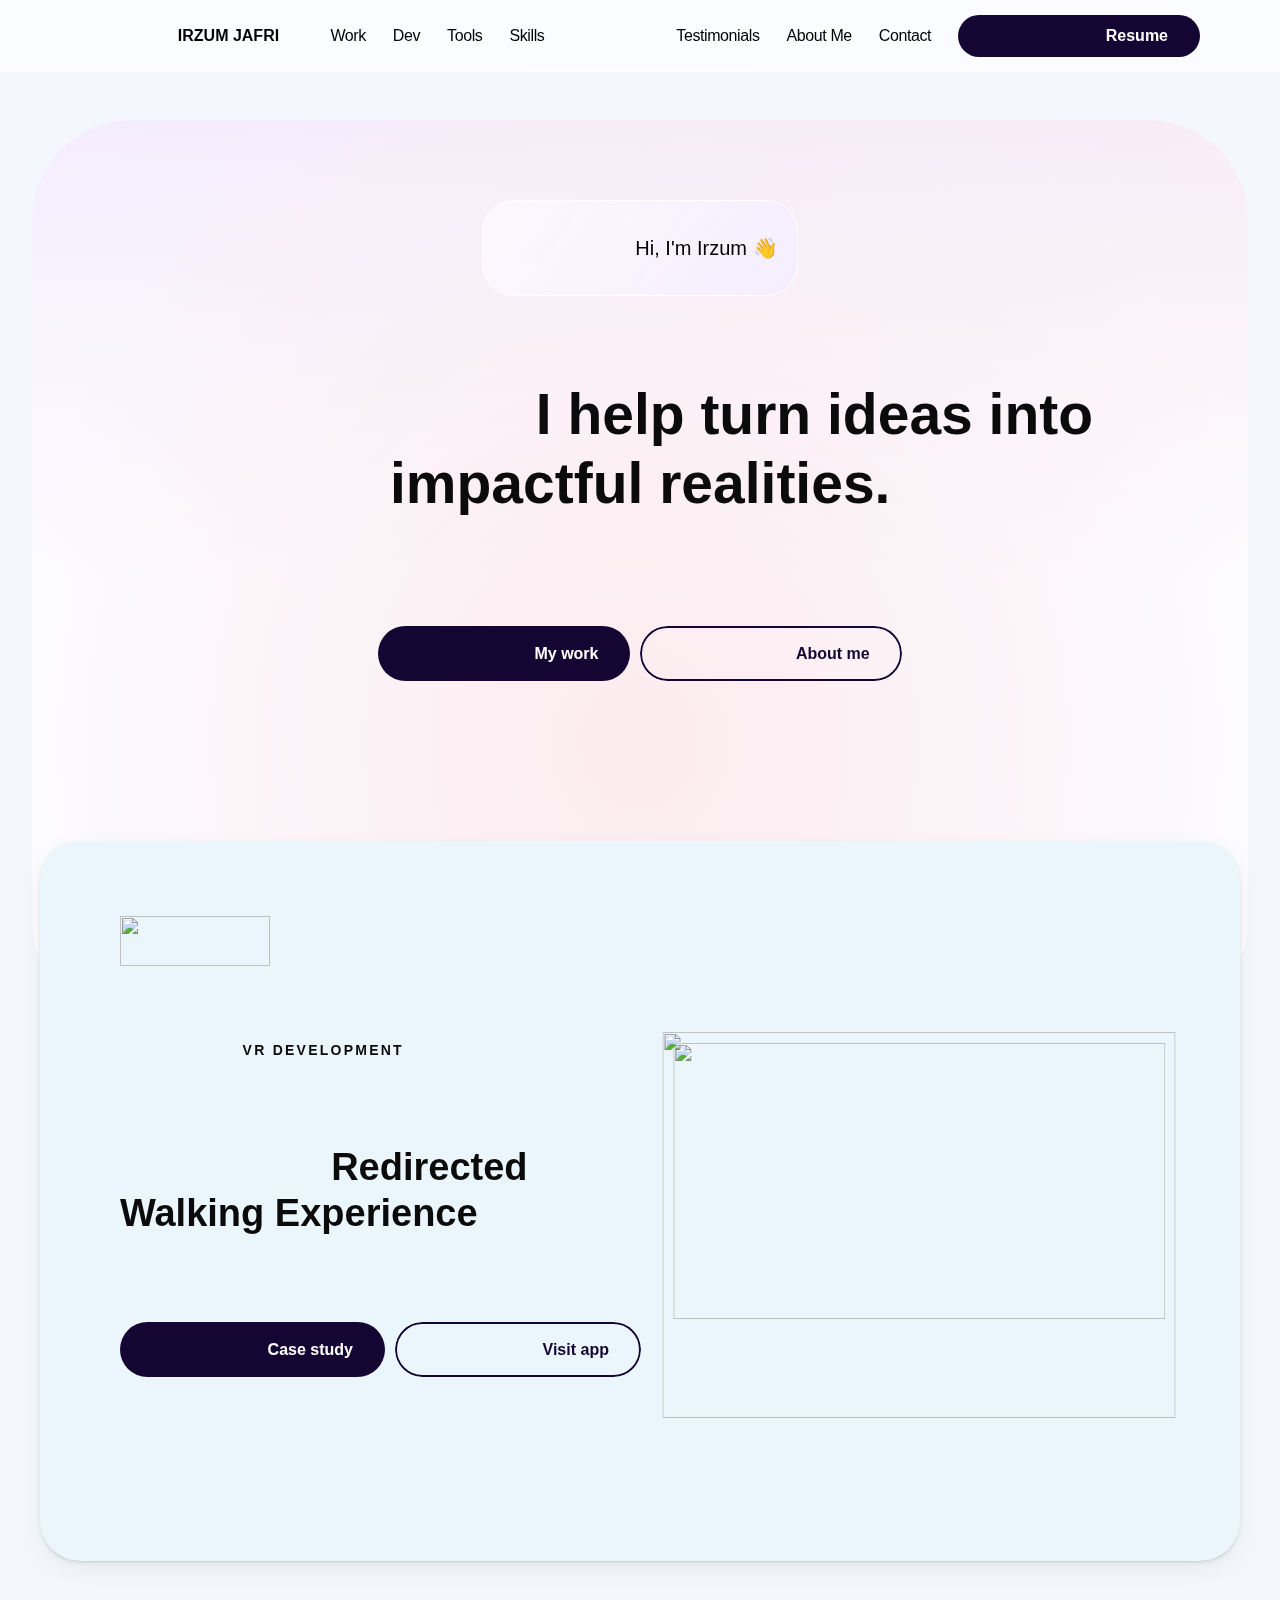
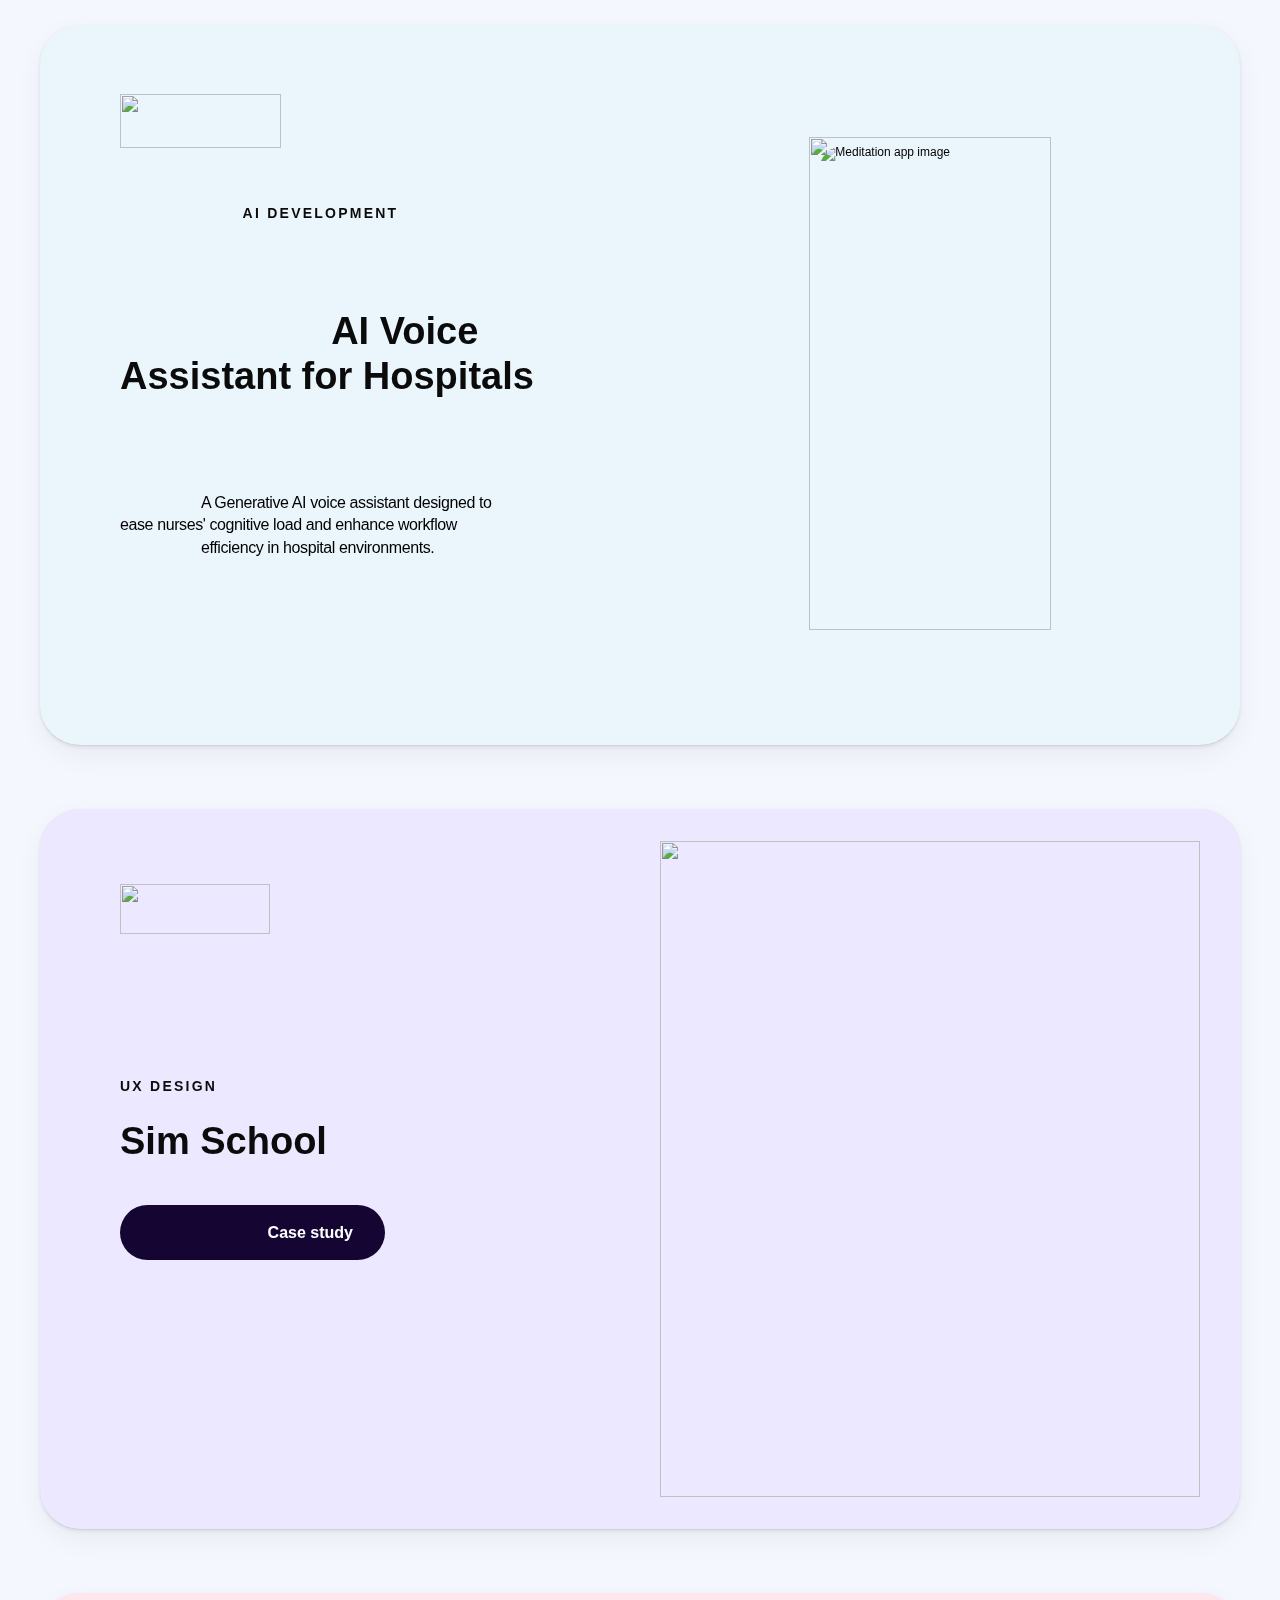
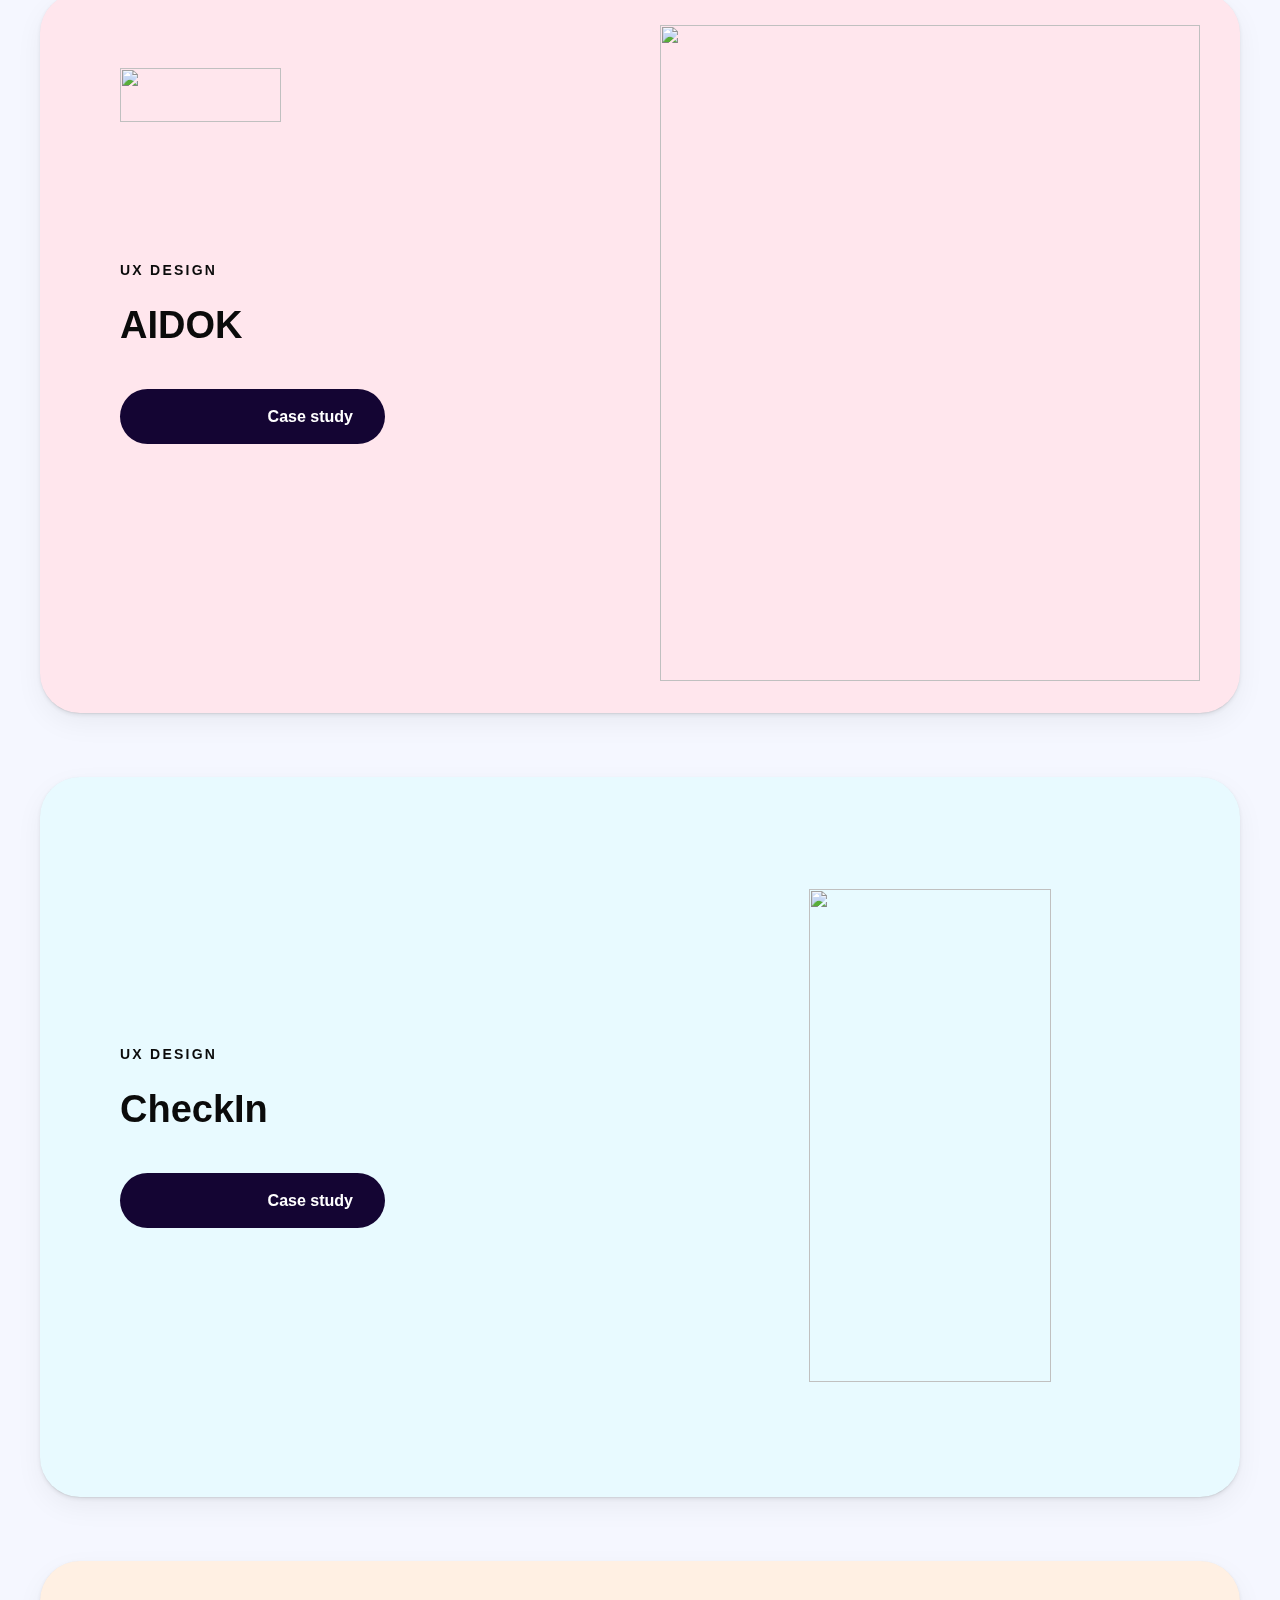
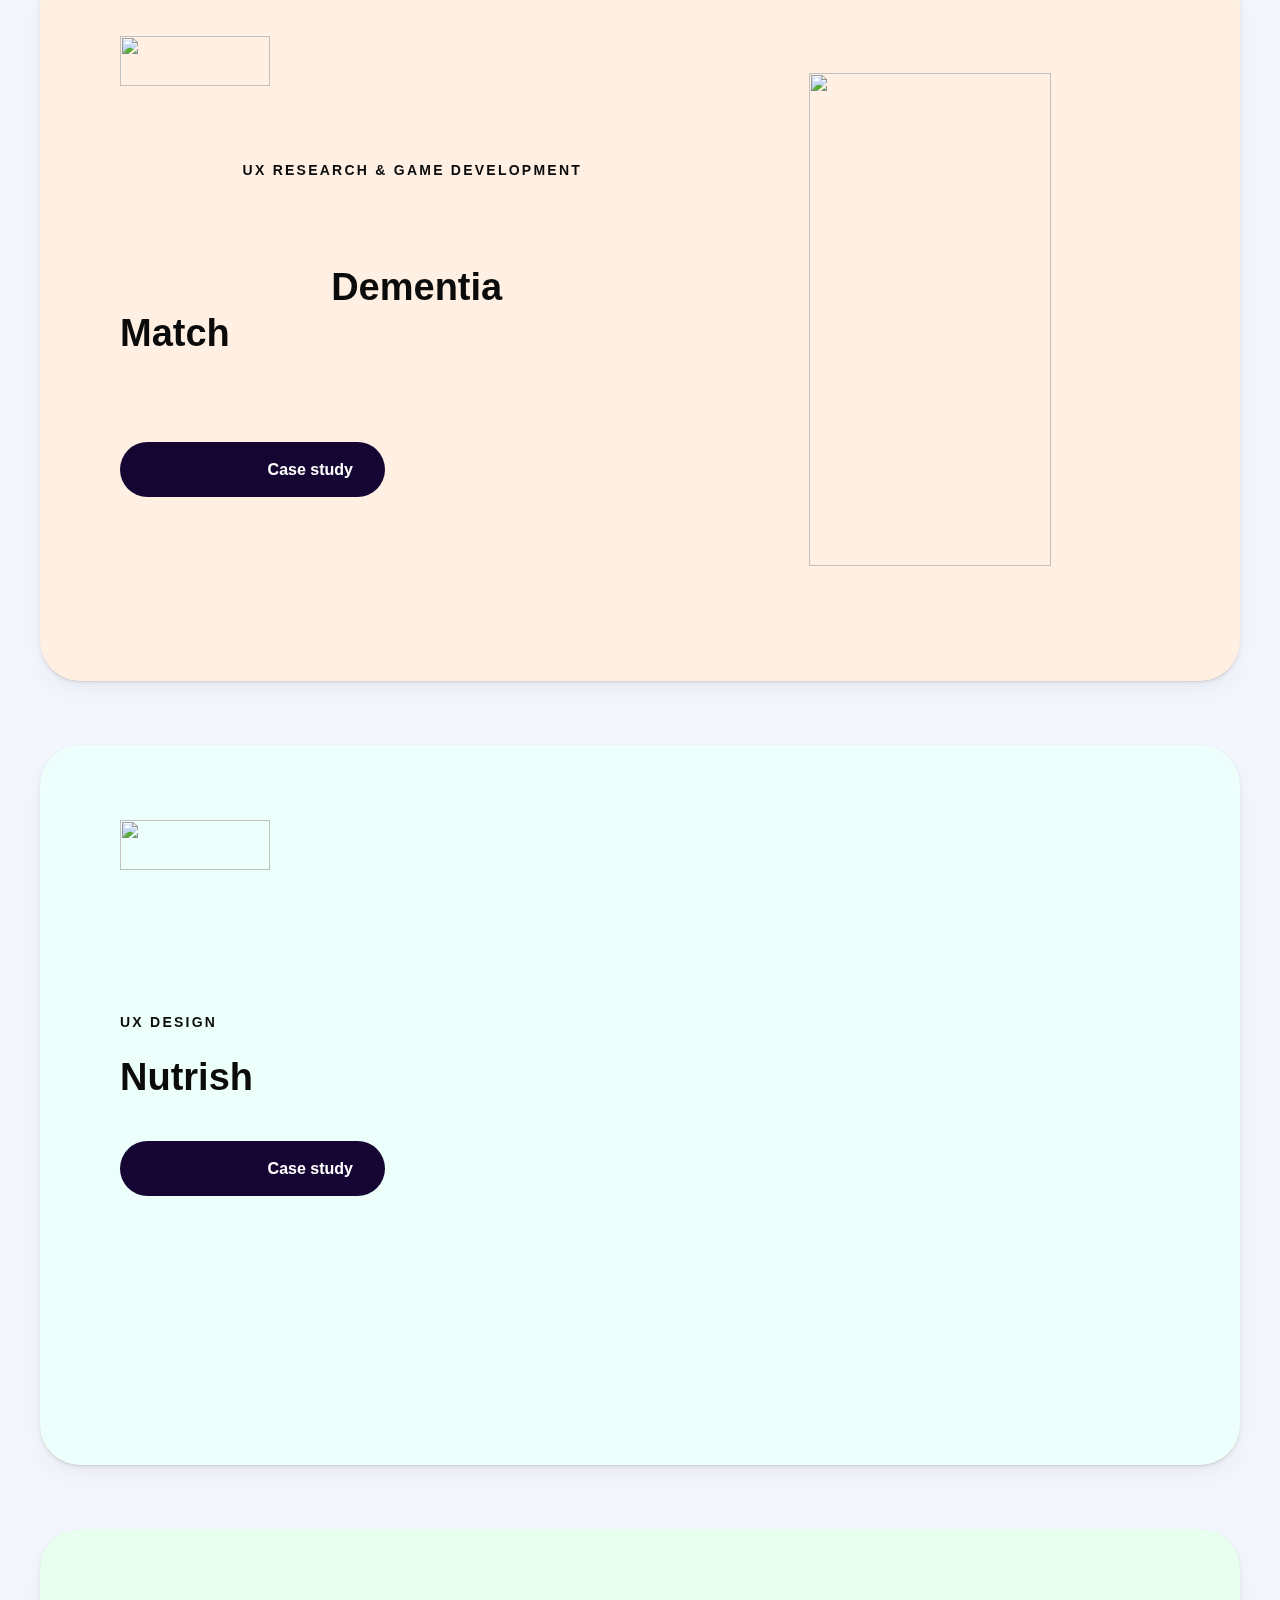
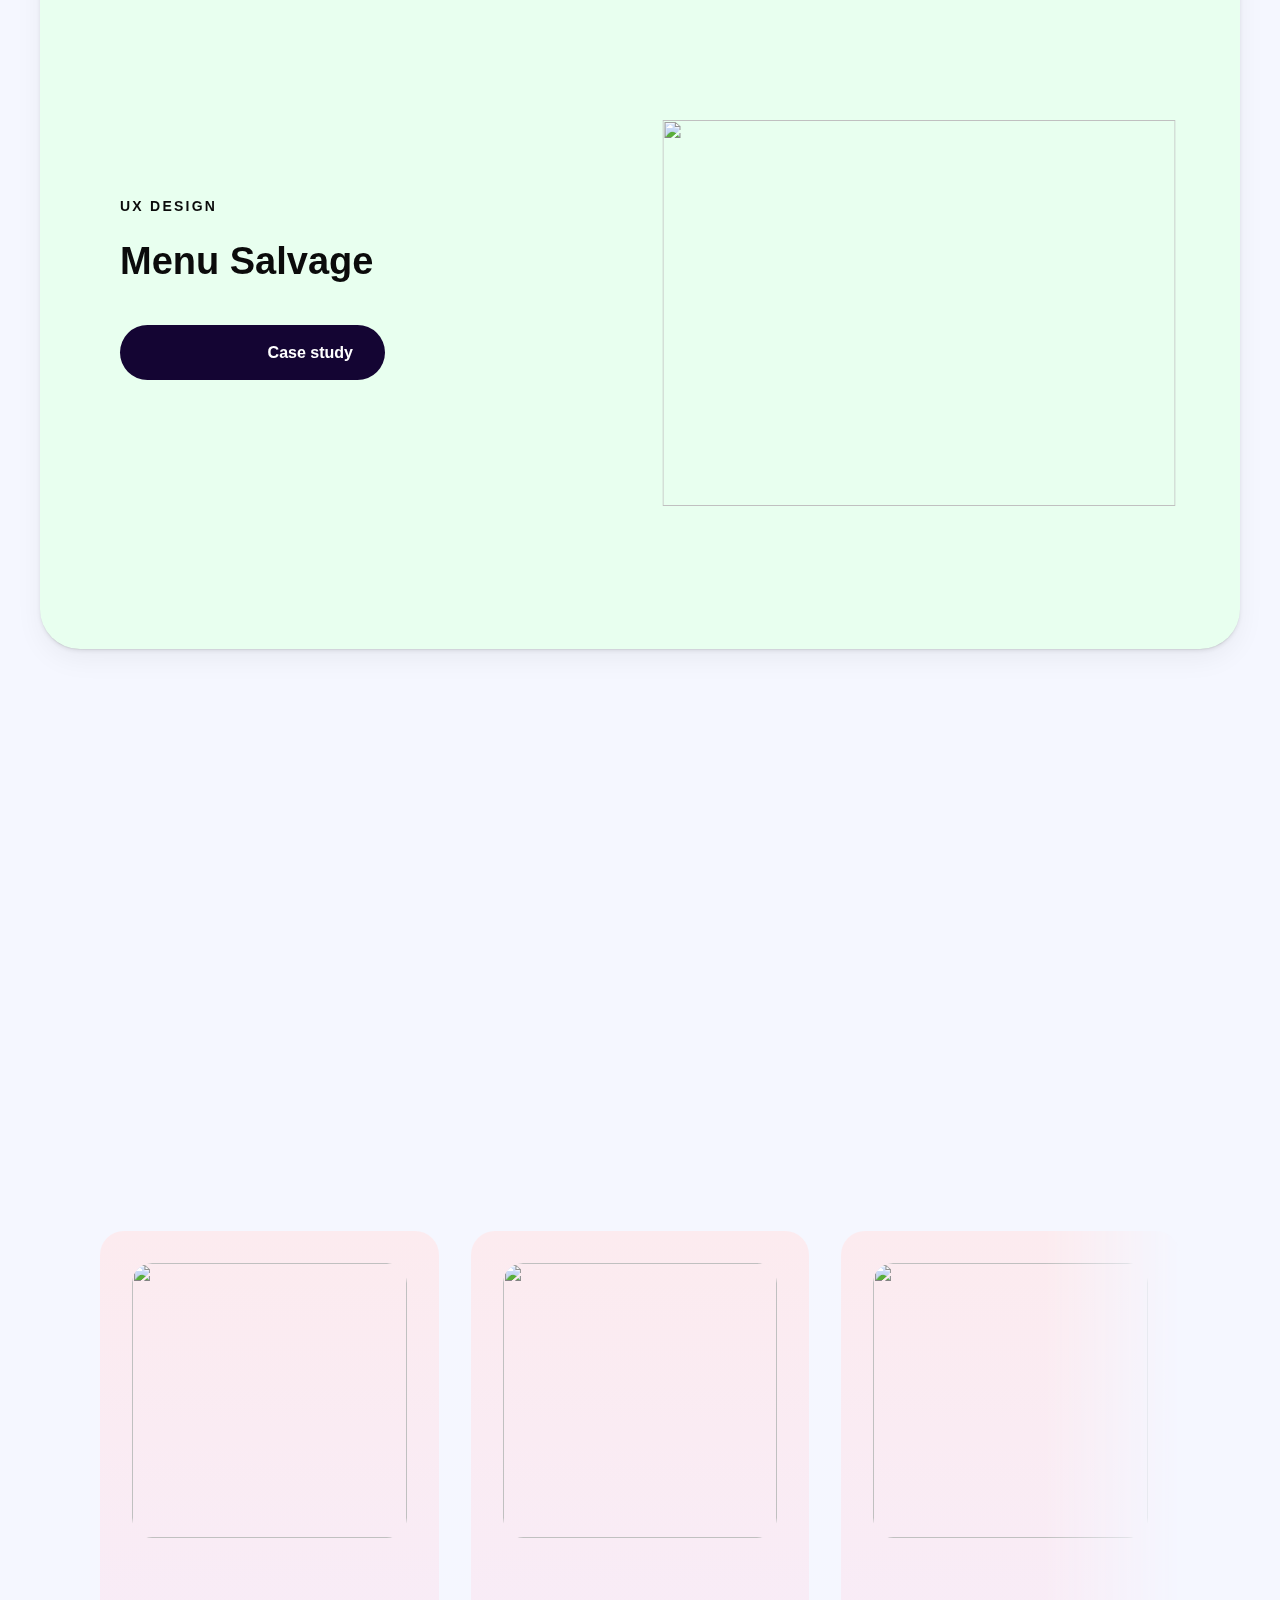
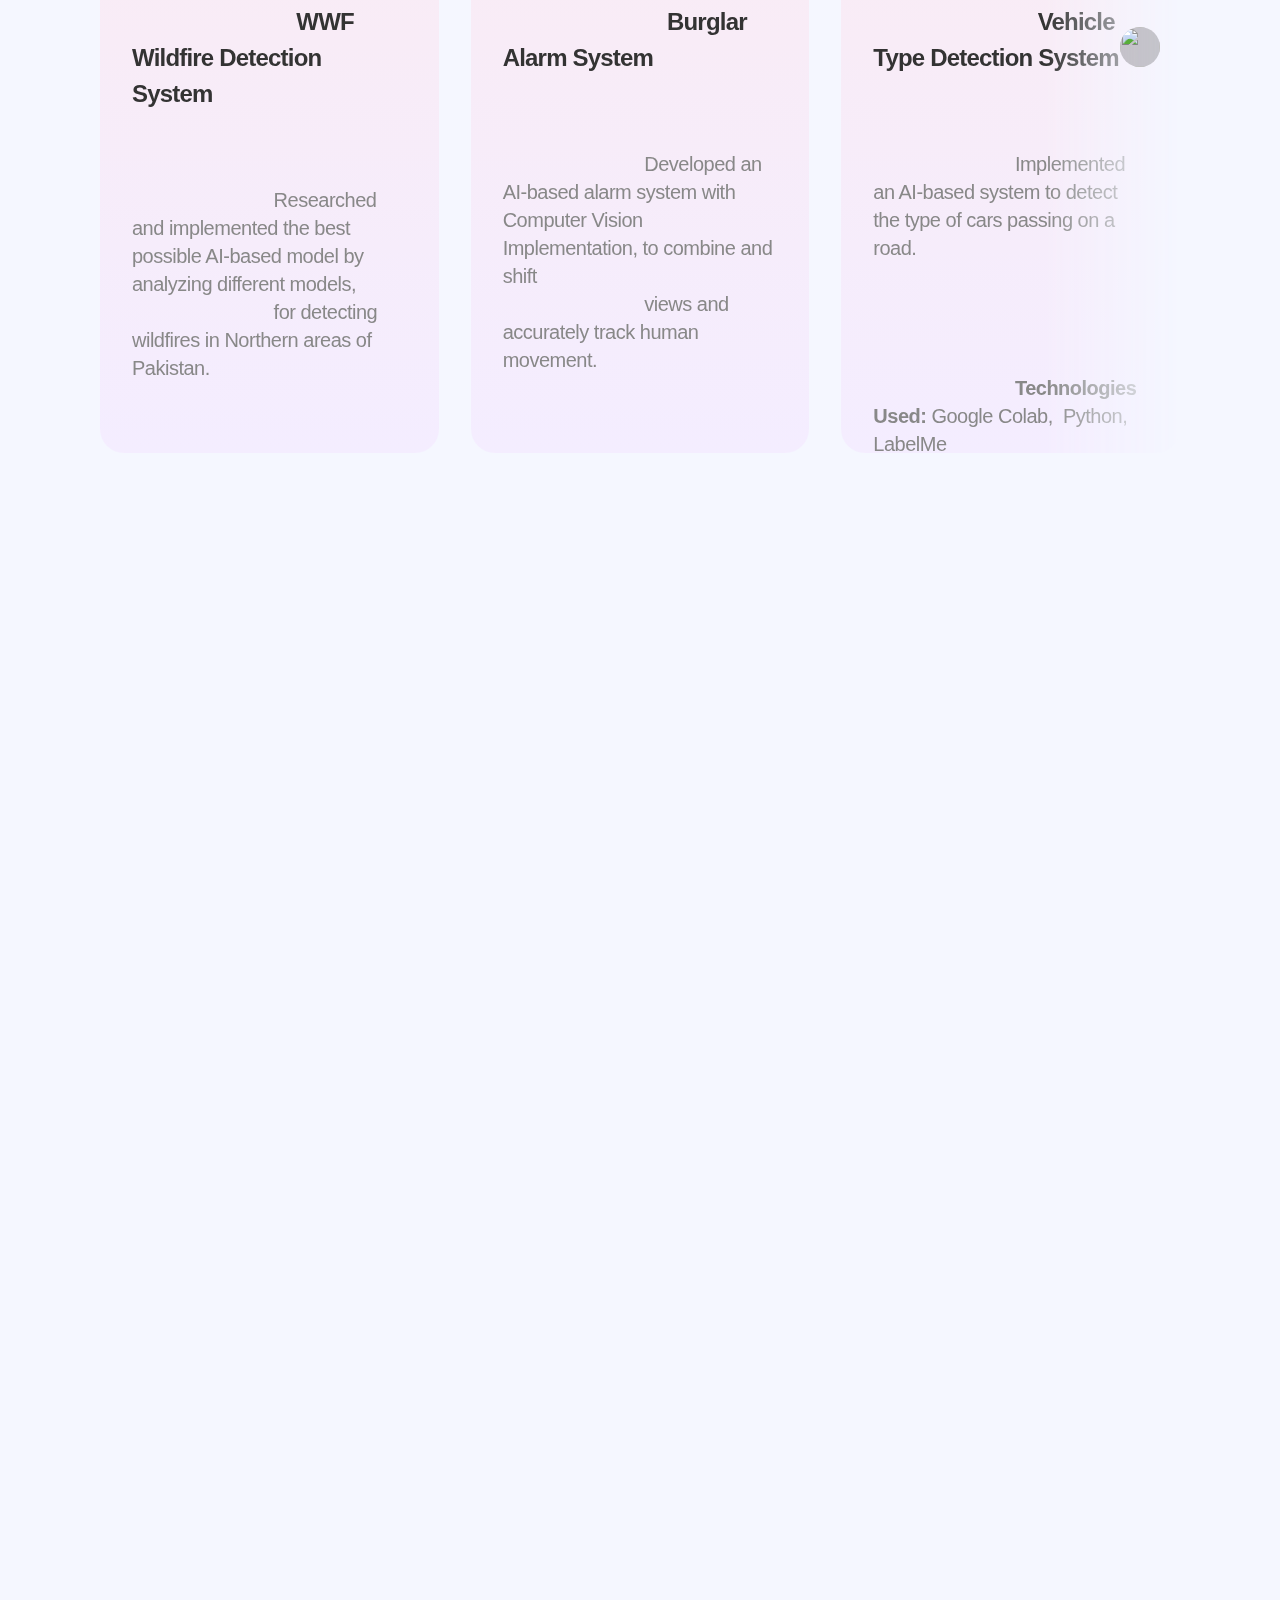
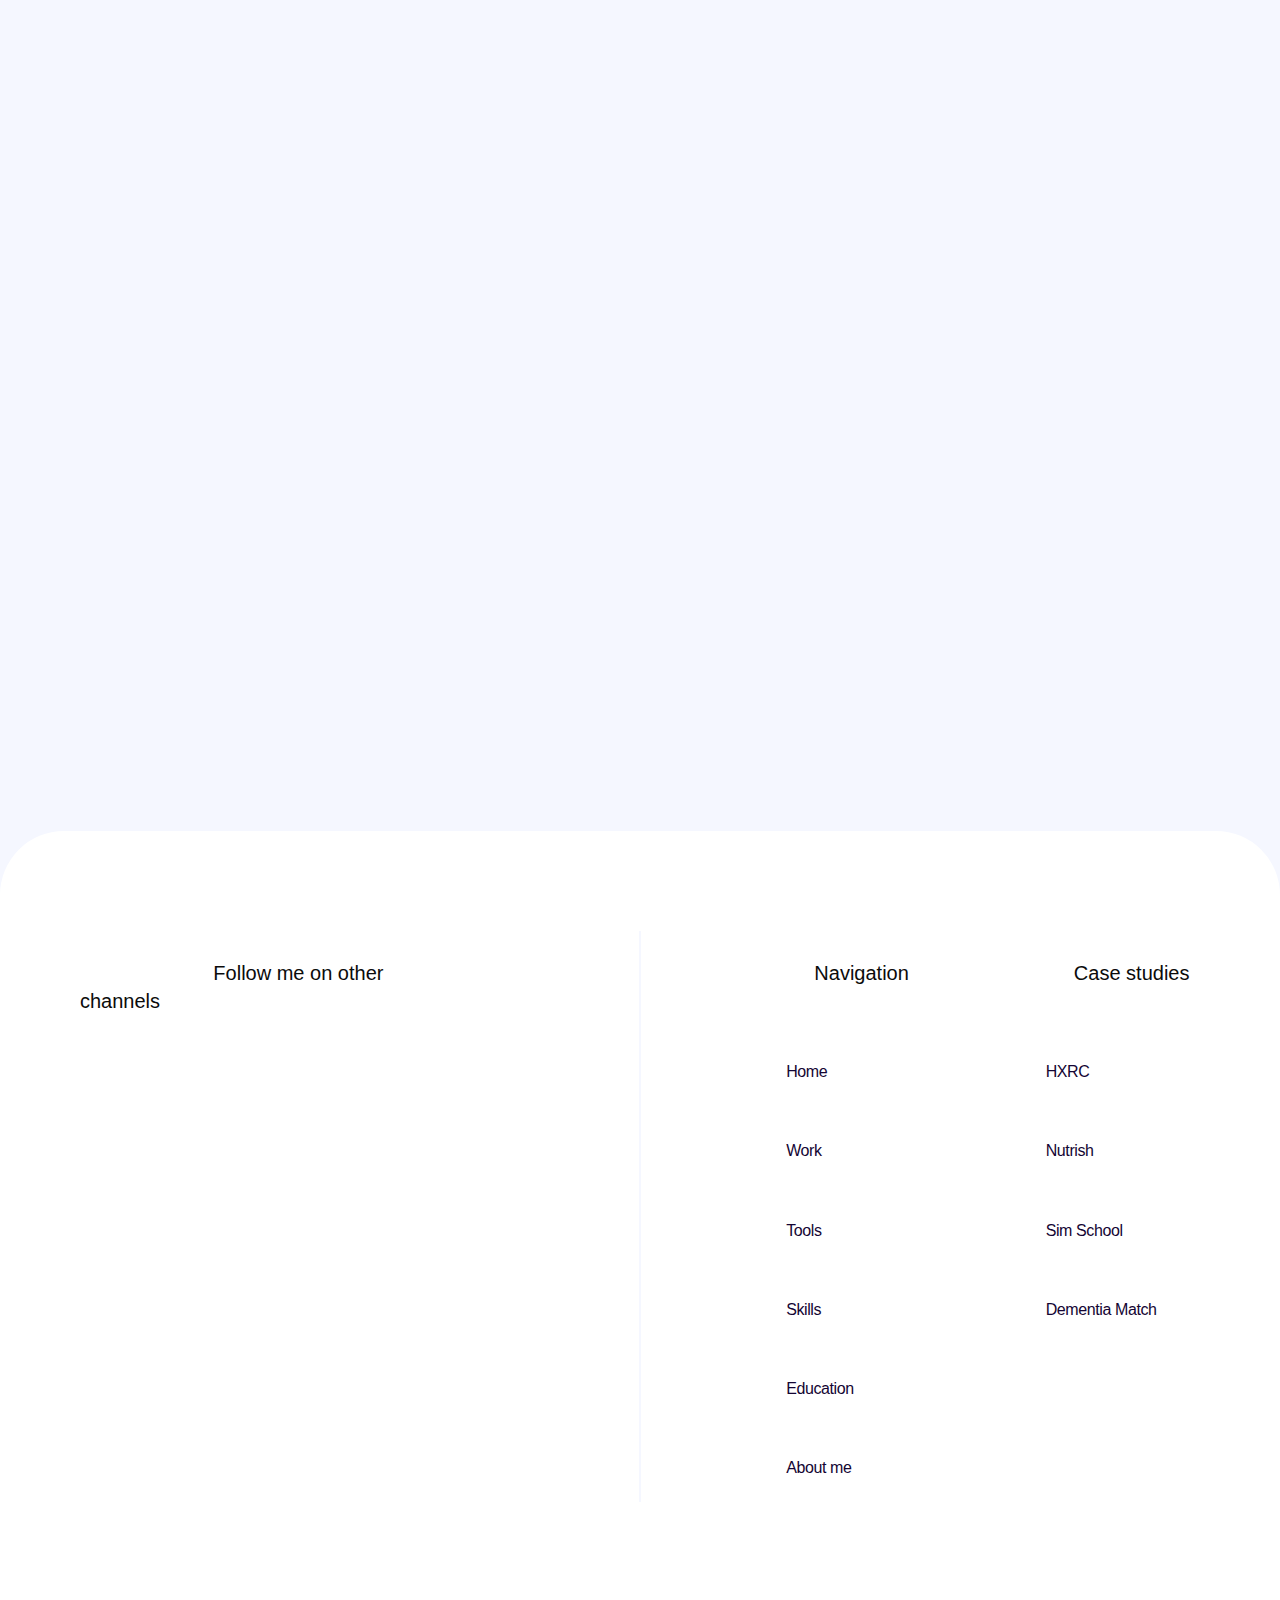
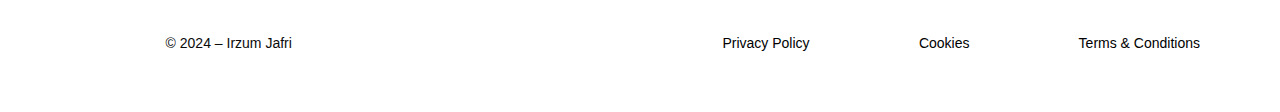
==== commit 2ca5f8b2: "updated profile" ====
--- a/index.html
+++ b/index.html
@@ -5,7 +5,7 @@
     <meta charset="utf-8" />
 
     <meta name="viewport" content="width=device-width" />
-    <meta name="generator" content="Framer be619af" />
+    <meta name="generator" content="Framer e010222" />
     <title>Irzum Jafri - Portfolio</title>
     <meta
       name="description"
@@ -13,7 +13,7 @@
     />
     <meta
       name="framer-search-index"
-      content="https://framerusercontent.com/sites/1zEhePZFuJnKs3HEdLN5JJ/searchIndex-lM2fnfeLbgRO.json"
+      content="https://framerusercontent.com/sites/1zEhePZFuJnKs3HEdLN5JJ/searchIndex-Fsm8ReJDXWX0.json"
     />
     <link
       href="https://framerusercontent.com/images/67bezehLJmOvNyui3fRec5bdnqk.png"
@@ -51,12 +51,7 @@
     <link
       rel="modulepreload"
       fetchpriority="low"
-      href="https://framerusercontent.com/sites/1zEhePZFuJnKs3HEdLN5JJ/chunk-EVYQPUBF.mjs"
-    />
-    <link
-      rel="modulepreload"
-      fetchpriority="low"
-      href="https://framerusercontent.com/sites/1zEhePZFuJnKs3HEdLN5JJ/chunk-JR5VT52U.mjs"
+      href="https://framerusercontent.com/sites/1zEhePZFuJnKs3HEdLN5JJ/chunk-BBGOR4B4.mjs"
     />
     <link
       rel="modulepreload"
@@ -71,17 +66,22 @@
     <link
       rel="modulepreload"
       fetchpriority="low"
-      href="https://framerusercontent.com/sites/1zEhePZFuJnKs3HEdLN5JJ/jPzMvaF7vcLG7wVgrf9_Lbifw6QYGpumfoSckkdrYyY.C46EUIMQ.mjs"
+      href="https://framerusercontent.com/sites/1zEhePZFuJnKs3HEdLN5JJ/chunk-JR5VT52U.mjs"
     />
     <link
       rel="modulepreload"
       fetchpriority="low"
-      href="https://framerusercontent.com/sites/1zEhePZFuJnKs3HEdLN5JJ/chunk-U73NKWQJ.mjs"
+      href="https://framerusercontent.com/sites/1zEhePZFuJnKs3HEdLN5JJ/8Y7b0ySed2C2I-Erm3dq95DToCFInHeDKErQb-xwfEk.GMYE3HWP.mjs"
     />
     <link
       rel="modulepreload"
       fetchpriority="low"
-      href="https://framerusercontent.com/sites/1zEhePZFuJnKs3HEdLN5JJ/chunk-IS7GCEOQ.mjs"
+      href="https://framerusercontent.com/sites/1zEhePZFuJnKs3HEdLN5JJ/chunk-QX3IY2DT.mjs"
+    />
+    <link
+      rel="modulepreload"
+      fetchpriority="low"
+      href="https://framerusercontent.com/sites/1zEhePZFuJnKs3HEdLN5JJ/chunk-FB4LN6V5.mjs"
     />
     <link
       rel="modulepreload"
@@ -96,17 +96,17 @@
     <link
       rel="modulepreload"
       fetchpriority="low"
-      href="https://framerusercontent.com/sites/1zEhePZFuJnKs3HEdLN5JJ/chunk-7YK4AVHO.mjs"
+      href="https://framerusercontent.com/sites/1zEhePZFuJnKs3HEdLN5JJ/chunk-UICXYA22.mjs"
     />
     <link
       rel="modulepreload"
       fetchpriority="low"
-      href="https://framerusercontent.com/sites/1zEhePZFuJnKs3HEdLN5JJ/chunk-IS3EHMYF.mjs"
+      href="https://framerusercontent.com/sites/1zEhePZFuJnKs3HEdLN5JJ/chunk-CHULSUQL.mjs"
     />
     <link
       rel="modulepreload"
       fetchpriority="low"
-      href="https://framerusercontent.com/sites/1zEhePZFuJnKs3HEdLN5JJ/chunk-O4FPKONQ.mjs"
+      href="https://framerusercontent.com/sites/1zEhePZFuJnKs3HEdLN5JJ/chunk-Y6NJH4LX.mjs"
     />
     <link
       rel="modulepreload"
@@ -116,19 +116,19 @@
     <link
       rel="modulepreload"
       fetchpriority="low"
-      href="https://framerusercontent.com/sites/1zEhePZFuJnKs3HEdLN5JJ/script_main.NHK2U53P.mjs"
+      href="https://framerusercontent.com/sites/1zEhePZFuJnKs3HEdLN5JJ/script_main.U42NC2S4.mjs"
     />
     <style data-framer-breakpoint-css>
       @media(min-width: 1200px){.hidden-stfy6l{display:none!important}}@media(min-width: 810px) and (max-width: 1199px){.hidden-1jefp95{display:none!important}}@media(max-width: 809px){.hidden-1fo30kr{display:none!important}}
     </style>
     <style
       data-framer-css-ssr-minified
-      data-framer-components="framer-PJ4EX PropertyOverrides framer-463Fp framer-9wi3T framer-M718o framer-7Onk9 framer-IdGxu"
+      data-framer-components="framer-lib-cursors-host framer-jGpEV PropertyOverrides framer-463Fp framer-9wi3T framer-M718o framer-7Onk9 framer-IdGxu"
     >
-      html,body,#main{margin:0;padding:0;box-sizing:border-box}:root{-webkit-font-smoothing:antialiased;-moz-osx-font-smoothing:grayscale}*{box-sizing:border-box;-webkit-font-smoothing:inherit}h1,h2,h3,h4,h5,h6,p,figure{margin:0}body,input,textarea,select,button{font-size:12px;font-family:sans-serif}body{--token-3d3e37dc-c784-4b46-95bf-180ff18227e6: rgb(11, 11, 11);--token-3d779ca5-24a2-4038-90f6-dd60f0327c63: rgb(80, 80, 80);--token-394b655e-eb71-48d0-ad1f-647e45a4f590: rgb(245, 247, 255);--token-ede354f3-e623-4c7b-982a-2c1622e8de1f: rgb(20, 5, 51);--token-7271da1b-9f0a-41bd-91b9-d7098d8944de: rgb(244, 237, 255);--token-a37e6c3e-a10c-437b-b258-07d1d49555da: rgb(252, 235, 239)}#__framer-badge-container{position:fixed;bottom:0;padding:20px;width:100%;display:flex;justify-content:right;pointer-events:none;z-index:314159}.__framer-badge{pointer-events:auto}@font-face{font-family:Inter;font-style:normal;font-weight:500;font-display:swap;src:url(https://fonts.gstatic.com/s/inter/v18/UcCO3FwrK3iLTeHuS_nVMrMxCp50SjIw2boKoduKmMEVuI6fAZJhiI2B.woff2) format("woff2");unicode-range:U+0460-052F,U+1C80-1C8A,U+20B4,U+2DE0-2DFF,U+A640-A69F,U+FE2E-FE2F}@font-face{font-family:Inter;font-style:normal;font-weight:500;font-display:swap;src:url(https://fonts.gstatic.com/s/inter/v18/UcCO3FwrK3iLTeHuS_nVMrMxCp50SjIw2boKoduKmMEVuI6fAZthiI2B.woff2) format("woff2");unicode-range:U+0301,U+0400-045F,U+0490-0491,U+04B0-04B1,U+2116}@font-face{font-family:Inter;font-style:normal;font-weight:500;font-display:swap;src:url(https://fonts.gstatic.com/s/inter/v18/UcCO3FwrK3iLTeHuS_nVMrMxCp50SjIw2boKoduKmMEVuI6fAZNhiI2B.woff2) format("woff2");unicode-range:U+1F00-1FFF}@font-face{font-family:Inter;font-style:normal;font-weight:500;font-display:swap;src:url(https://fonts.gstatic.com/s/inter/v18/UcCO3FwrK3iLTeHuS_nVMrMxCp50SjIw2boKoduKmMEVuI6fAZxhiI2B.woff2) format("woff2");unicode-range:U+0370-0377,U+037A-037F,U+0384-038A,U+038C,U+038E-03A1,U+03A3-03FF}@font-face{font-family:Inter;font-style:normal;font-weight:500;font-display:swap;src:url(https://fonts.gstatic.com/s/inter/v18/UcCO3FwrK3iLTeHuS_nVMrMxCp50SjIw2boKoduKmMEVuI6fAZBhiI2B.woff2) format("woff2");unicode-range:U+0102-0103,U+0110-0111,U+0128-0129,U+0168-0169,U+01A0-01A1,U+01AF-01B0,U+0300-0301,U+0303-0304,U+0308-0309,U+0323,U+0329,U+1EA0-1EF9,U+20AB}@font-face{font-family:Inter;font-style:normal;font-weight:500;font-display:swap;src:url(https://fonts.gstatic.com/s/inter/v18/UcCO3FwrK3iLTeHuS_nVMrMxCp50SjIw2boKoduKmMEVuI6fAZFhiI2B.woff2) format("woff2");unicode-range:U+0100-02BA,U+02BD-02C5,U+02C7-02CC,U+02CE-02D7,U+02DD-02FF,U+0304,U+0308,U+0329,U+1D00-1DBF,U+1E00-1E9F,U+1EF2-1EFF,U+2020,U+20A0-20AB,U+20AD-20C0,U+2113,U+2C60-2C7F,U+A720-A7FF}@font-face{font-family:Inter;font-style:normal;font-weight:500;font-display:swap;src:url(https://fonts.gstatic.com/s/inter/v18/UcCO3FwrK3iLTeHuS_nVMrMxCp50SjIw2boKoduKmMEVuI6fAZ9hiA.woff2) format("woff2");unicode-range:U+0000-00FF,U+0131,U+0152-0153,U+02BB-02BC,U+02C6,U+02DA,U+02DC,U+0304,U+0308,U+0329,U+2000-206F,U+20AC,U+2122,U+2191,U+2193,U+2212,U+2215,U+FEFF,U+FFFD}@font-face{font-family:Wix Madefor Display;font-style:normal;font-weight:600;font-display:swap;src:url(https://fonts.gstatic.com/s/wixmadefordisplay/v10/SZcl3EX9IbbyeJ8aOluD52KXgUA_7Ed1CVzuAnVe.woff2) format("woff2");unicode-range:U+0460-052F,U+1C80-1C8A,U+20B4,U+2DE0-2DFF,U+A640-A69F,U+FE2E-FE2F}@font-face{font-family:Wix Madefor Display;font-style:normal;font-weight:600;font-display:swap;src:url(https://fonts.gstatic.com/s/wixmadefordisplay/v10/SZcl3EX9IbbyeJ8aOluD52KXgUA_7Ed1CVXuAnVe.woff2) format("woff2");unicode-range:U+0301,U+0400-045F,U+0490-0491,U+04B0-04B1,U+2116}@font-face{font-family:Wix Madefor Display;font-style:normal;font-weight:600;font-display:swap;src:url(https://fonts.gstatic.com/s/wixmadefordisplay/v10/SZcl3EX9IbbyeJ8aOluD52KXgUA_7Ed1CV7uAnVe.woff2) format("woff2");unicode-range:U+0102-0103,U+0110-0111,U+0128-0129,U+0168-0169,U+01A0-01A1,U+01AF-01B0,U+0300-0301,U+0303-0304,U+0308-0309,U+0323,U+0329,U+1EA0-1EF9,U+20AB}@font-face{font-family:Wix Madefor Display;font-style:normal;font-weight:600;font-display:swap;src:url(https://fonts.gstatic.com/s/wixmadefordisplay/v10/SZcl3EX9IbbyeJ8aOluD52KXgUA_7Ed1CV_uAnVe.woff2) format("woff2");unicode-range:U+0100-02BA,U+02BD-02C5,U+02C7-02CC,U+02CE-02D7,U+02DD-02FF,U+0304,U+0308,U+0329,U+1D00-1DBF,U+1E00-1E9F,U+1EF2-1EFF,U+2020,U+20A0-20AB,U+20AD-20C0,U+2113,U+2C60-2C7F,U+A720-A7FF}@font-face{font-family:Wix Madefor Display;font-style:normal;font-weight:600;font-display:swap;src:url(https://fonts.gstatic.com/s/wixmadefordisplay/v10/SZcl3EX9IbbyeJ8aOluD52KXgUA_7Ed1CVHuAg.woff2) format("woff2");unicode-range:U+0000-00FF,U+0131,U+0152-0153,U+02BB-02BC,U+02C6,U+02DA,U+02DC,U+0304,U+0308,U+0329,U+2000-206F,U+20AC,U+2122,U+2191,U+2193,U+2212,U+2215,U+FEFF,U+FFFD}@font-face{font-family:Wix Madefor Display;font-style:normal;font-weight:800;font-display:swap;src:url(https://fonts.gstatic.com/s/wixmadefordisplay/v10/SZcl3EX9IbbyeJ8aOluD52KXgUA_7Ed1CVzuAnVe.woff2) format("woff2");unicode-range:U+0460-052F,U+1C80-1C8A,U+20B4,U+2DE0-2DFF,U+A640-A69F,U+FE2E-FE2F}@font-face{font-family:Wix Madefor Display;font-style:normal;font-weight:800;font-display:swap;src:url(https://fonts.gstatic.com/s/wixmadefordisplay/v10/SZcl3EX9IbbyeJ8aOluD52KXgUA_7Ed1CVXuAnVe.woff2) format("woff2");unicode-range:U+0301,U+0400-045F,U+0490-0491,U+04B0-04B1,U+2116}@font-face{font-family:Wix Madefor Display;font-style:normal;font-weight:800;font-display:swap;src:url(https://fonts.gstatic.com/s/wixmadefordisplay/v10/SZcl3EX9IbbyeJ8aOluD52KXgUA_7Ed1CV7uAnVe.woff2) format("woff2");unicode-range:U+0102-0103,U+0110-0111,U+0128-0129,U+0168-0169,U+01A0-01A1,U+01AF-01B0,U+0300-0301,U+0303-0304,U+0308-0309,U+0323,U+0329,U+1EA0-1EF9,U+20AB}@font-face{font-family:Wix Madefor Display;font-style:normal;font-weight:800;font-display:swap;src:url(https://fonts.gstatic.com/s/wixmadefordisplay/v10/SZcl3EX9IbbyeJ8aOluD52KXgUA_7Ed1CV_uAnVe.woff2) format("woff2");unicode-range:U+0100-02BA,U+02BD-02C5,U+02C7-02CC,U+02CE-02D7,U+02DD-02FF,U+0304,U+0308,U+0329,U+1D00-1DBF,U+1E00-1E9F,U+1EF2-1EFF,U+2020,U+20A0-20AB,U+20AD-20C0,U+2113,U+2C60-2C7F,U+A720-A7FF}@font-face{font-family:Wix Madefor Display;font-style:normal;font-weight:800;font-display:swap;src:url(https://fonts.gstatic.com/s/wixmadefordisplay/v10/SZcl3EX9IbbyeJ8aOluD52KXgUA_7Ed1CVHuAg.woff2) format("woff2");unicode-range:U+0000-00FF,U+0131,U+0152-0153,U+02BB-02BC,U+02C6,U+02DA,U+02DC,U+0304,U+0308,U+0329,U+2000-206F,U+20AC,U+2122,U+2191,U+2193,U+2212,U+2215,U+FEFF,U+FFFD}@font-face{font-family:Inter;src:url(https://framerusercontent.com/assets/5vvr9Vy74if2I6bQbJvbw7SY1pQ.woff2);font-display:swap;font-style:normal;font-weight:400;unicode-range:U+0460-052F,U+1C80-1C88,U+20B4,U+2DE0-2DFF,U+A640-A69F,U+FE2E-FE2F}@font-face{font-family:Inter;src:url(https://framerusercontent.com/assets/EOr0mi4hNtlgWNn9if640EZzXCo.woff2);font-display:swap;font-style:normal;font-weight:400;unicode-range:U+0301,U+0400-045F,U+0490-0491,U+04B0-04B1,U+2116}@font-face{font-family:Inter;src:url(https://framerusercontent.com/assets/Y9k9QrlZAqio88Klkmbd8VoMQc.woff2);font-display:swap;font-style:normal;font-weight:400;unicode-range:U+1F00-1FFF}@font-face{font-family:Inter;src:url(https://framerusercontent.com/assets/OYrD2tBIBPvoJXiIHnLoOXnY9M.woff2);font-display:swap;font-style:normal;font-weight:400;unicode-range:U+0370-03FF}@font-face{font-family:Inter;src:url(https://framerusercontent.com/assets/JeYwfuaPfZHQhEG8U5gtPDZ7WQ.woff2);font-display:swap;font-style:normal;font-weight:400;unicode-range:U+0100-024F,U+0259,U+1E00-1EFF,U+2020,U+20A0-20AB,U+20AD-20CF,U+2113,U+2C60-2C7F,U+A720-A7FF}@font-face{font-family:Inter;src:url(https://framerusercontent.com/assets/vQyevYAyHtARFwPqUzQGpnDs.woff2);font-display:swap;font-style:normal;font-weight:400;unicode-range:U+0000-00FF,U+0131,U+0152-0153,U+02BB-02BC,U+02C6,U+02DA,U+02DC,U+2000-206F,U+2074,U+20AC,U+2122,U+2191,U+2193,U+2212,U+2215,U+FEFF,U+FFFD}@font-face{font-family:Inter;src:url(https://framerusercontent.com/assets/b6Y37FthZeALduNqHicBT6FutY.woff2);font-display:swap;font-style:normal;font-weight:400;unicode-range:U+0102-0103,U+0110-0111,U+0128-0129,U+0168-0169,U+01A0-01A1,U+01AF-01B0,U+1EA0-1EF9,U+20AB}@font-face{font-family:Inter;src:url(https://framerusercontent.com/assets/DpPBYI0sL4fYLgAkX8KXOPVt7c.woff2);font-display:swap;font-style:normal;font-weight:700;unicode-range:U+0460-052F,U+1C80-1C88,U+20B4,U+2DE0-2DFF,U+A640-A69F,U+FE2E-FE2F}@font-face{font-family:Inter;src:url(https://framerusercontent.com/assets/4RAEQdEOrcnDkhHiiCbJOw92Lk.woff2);font-display:swap;font-style:normal;font-weight:700;unicode-range:U+0301,U+0400-045F,U+0490-0491,U+04B0-04B1,U+2116}@font-face{font-family:Inter;src:url(https://framerusercontent.com/assets/1K3W8DizY3v4emK8Mb08YHxTbs.woff2);font-display:swap;font-style:normal;font-weight:700;unicode-range:U+1F00-1FFF}@font-face{font-family:Inter;src:url(https://framerusercontent.com/assets/tUSCtfYVM1I1IchuyCwz9gDdQ.woff2);font-display:swap;font-style:normal;font-weight:700;unicode-range:U+0370-03FF}@font-face{font-family:Inter;src:url(https://framerusercontent.com/assets/VgYFWiwsAC5OYxAycRXXvhze58.woff2);font-display:swap;font-style:normal;font-weight:700;unicode-range:U+0100-024F,U+0259,U+1E00-1EFF,U+2020,U+20A0-20AB,U+20AD-20CF,U+2113,U+2C60-2C7F,U+A720-A7FF}@font-face{font-family:Inter;src:url(https://framerusercontent.com/assets/DXD0Q7LSl7HEvDzucnyLnGBHM.woff2);font-display:swap;font-style:normal;font-weight:700;unicode-range:U+0000-00FF,U+0131,U+0152-0153,U+02BB-02BC,U+02C6,U+02DA,U+02DC,U+2000-206F,U+2074,U+20AC,U+2122,U+2191,U+2193,U+2212,U+2215,U+FEFF,U+FFFD}@font-face{font-family:Inter;src:url(https://framerusercontent.com/assets/GIryZETIX4IFypco5pYZONKhJIo.woff2);font-display:swap;font-style:normal;font-weight:700;unicode-range:U+0102-0103,U+0110-0111,U+0128-0129,U+0168-0169,U+01A0-01A1,U+01AF-01B0,U+1EA0-1EF9,U+20AB}@font-face{font-family:Inter;src:url(https://framerusercontent.com/assets/CfMzU8w2e7tHgF4T4rATMPuWosA.woff2);font-display:swap;font-style:italic;font-weight:400;unicode-range:U+0460-052F,U+1C80-1C88,U+20B4,U+2DE0-2DFF,U+A640-A69F,U+FE2E-FE2F}@font-face{font-family:Inter;src:url(https://framerusercontent.com/assets/867QObYax8ANsfX4TGEVU9YiCM.woff2);font-display:swap;font-style:italic;font-weight:400;unicode-range:U+0301,U+0400-045F,U+0490-0491,U+04B0-04B1,U+2116}@font-face{font-family:Inter;src:url(https://framerusercontent.com/assets/Oyn2ZbENFdnW7mt2Lzjk1h9Zb9k.woff2);font-display:swap;font-style:italic;font-weight:400;unicode-range:U+1F00-1FFF}@font-face{font-family:Inter;src:url(https://framerusercontent.com/assets/cdAe8hgZ1cMyLu9g005pAW3xMo.woff2);font-display:swap;font-style:italic;font-weight:400;unicode-range:U+0370-03FF}@font-face{font-family:Inter;src:url(https://framerusercontent.com/assets/DOfvtmE1UplCq161m6Hj8CSQYg.woff2);font-display:swap;font-style:italic;font-weight:400;unicode-range:U+0100-024F,U+0259,U+1E00-1EFF,U+2020,U+20A0-20AB,U+20AD-20CF,U+2113,U+2C60-2C7F,U+A720-A7FF}@font-face{font-family:Inter;src:url(https://framerusercontent.com/assets/vFzuJY0c65av44uhEKB6vyjFMg.woff2);font-display:swap;font-style:italic;font-weight:400;unicode-range:U+0000-00FF,U+0131,U+0152-0153,U+02BB-02BC,U+02C6,U+02DA,U+02DC,U+2000-206F,U+2074,U+20AC,U+2122,U+2191,U+2193,U+2212,U+2215,U+FEFF,U+FFFD}@font-face{font-family:Inter;src:url(https://framerusercontent.com/assets/tKtBcDnBMevsEEJKdNGhhkLzYo.woff2);font-display:swap;font-style:italic;font-weight:400;unicode-range:U+0102-0103,U+0110-0111,U+0128-0129,U+0168-0169,U+01A0-01A1,U+01AF-01B0,U+1EA0-1EF9,U+20AB}@font-face{font-family:Inter;src:url(https://framerusercontent.com/assets/hyOgCu0Xnghbimh0pE8QTvtt2AU.woff2);font-display:swap;font-style:normal;font-weight:600;unicode-range:U+0460-052F,U+1C80-1C88,U+20B4,U+2DE0-2DFF,U+A640-A69F,U+FE2E-FE2F}@font-face{font-family:Inter;src:url(https://framerusercontent.com/assets/NeGmSOXrPBfEFIy5YZeHq17LEDA.woff2);font-display:swap;font-style:normal;font-weight:600;unicode-range:U+0301,U+0400-045F,U+0490-0491,U+04B0-04B1,U+2116}@font-face{font-family:Inter;src:url(https://framerusercontent.com/assets/oYaAX5himiTPYuN8vLWnqBbfD2s.woff2);font-display:swap;font-style:normal;font-weight:600;unicode-range:U+1F00-1FFF}@font-face{font-family:Inter;src:url(https://framerusercontent.com/assets/lEJLP4R0yuCaMCjSXYHtJw72M.woff2);font-display:swap;font-style:normal;font-weight:600;unicode-range:U+0370-03FF}@font-face{font-family:Inter;src:url(https://framerusercontent.com/assets/cRJyLNuTJR5jbyKzGi33wU9cqIQ.woff2);font-display:swap;font-style:normal;font-weight:600;unicode-range:U+0100-024F,U+0259,U+1E00-1EFF,U+2020,U+20A0-20AB,U+20AD-20CF,U+2113,U+2C60-2C7F,U+A720-A7FF}@font-face{font-family:Inter;src:url(https://framerusercontent.com/assets/1ZFS7N918ojhhd0nQWdj3jz4w.woff2);font-display:swap;font-style:normal;font-weight:600;unicode-range:U+0000-00FF,U+0131,U+0152-0153,U+02BB-02BC,U+02C6,U+02DA,U+02DC,U+2000-206F,U+2074,U+20AC,U+2122,U+2191,U+2193,U+2212,U+2215,U+FEFF,U+FFFD}@font-face{font-family:Inter;src:url(https://framerusercontent.com/assets/A0Wcc7NgXMjUuFdquHDrIZpzZw0.woff2);font-display:swap;font-style:normal;font-weight:600;unicode-range:U+0102-0103,U+0110-0111,U+0128-0129,U+0168-0169,U+01A0-01A1,U+01AF-01B0,U+1EA0-1EF9,U+20AB}@font-face{font-family:Satoshi;src:url(https://framerusercontent.com/third-party-assets/fontshare/wf/LAFFD4SDUCDVQEXFPDC7C53EQ4ZELWQI/PXCT3G6LO6ICM5I3NTYENYPWJAECAWDD/GHM6WVH6MILNYOOCXHXB5GTSGNTMGXZR.woff2);font-display:swap;font-style:normal;font-weight:700}@font-face{font-family:Satoshi;src:url(https://framerusercontent.com/third-party-assets/fontshare/wf/P2LQKHE6KA6ZP4AAGN72KDWMHH6ZH3TA/ZC32TK2P7FPS5GFTL46EU6KQJA24ZYDB/7AHDUZ4A7LFLVFUIFSARGIWCRQJHISQP.woff2);font-display:swap;font-style:normal;font-weight:500}@font-face{font-family:Satoshi;src:url(https://framerusercontent.com/third-party-assets/fontshare/wf/CDEBEFT2R7XKNGXSBBLZGMY4MMHZG75P/HEVKDGQCYDZ7Z6CDVR2ZQGBCTUD6ZARH/BKWEE3VKGTFABE37K2DTH625VUSN2N35.woff2);font-display:swap;font-style:italic;font-weight:700}@font-face{font-family:Satoshi;src:url(https://framerusercontent.com/third-party-assets/fontshare/wf/NID3I7RITWZSKXRCJGOCMP5NOADJK6IG/2HLHGD7OBTWCOHW64YXOE5KFXHU4KJHM/ZHME2QIRFR7UPJ47NLY27RCAFY44CKZJ.woff2);font-display:swap;font-style:italic;font-weight:500}@font-face{font-family:Satoshi;src:url(https://framerusercontent.com/third-party-assets/fontshare/wf/NHPGVFYUXYXE33DZ75OIT4JFGHITX5PE/PSUTMASCDJTVPERDYJZPN23BVUFUCQIF/J64QX5IPOHK56I2KYUNBQ5M2XWZEYKYX.woff2);font-display:block;font-style:normal;font-weight:900}@font-face{font-family:Satoshi;src:url(https://framerusercontent.com/third-party-assets/fontshare/wf/5ICO57VJIN252OT5L2KLEIPW754DTLAO/ZU64SLR2IEO66N27IVY5Z6JJJRTJECJK/TCTRLNEXANFIGSFCZTGQL7PZ5362GYK6.woff2);font-display:block;font-style:italic;font-weight:900}@font-face{font-family:Inter Placeholder;src:local("Arial");ascent-override:89.79%;descent-override:22.36%;line-gap-override:0%;size-adjust:107.89%}@font-face{font-family:Wix Madefor Display Placeholder;src:local("Arial");ascent-override:96.09%;descent-override:24.02%;line-gap-override:0%;size-adjust:104.9%}@font-face{font-family:Satoshi Placeholder;src:local("Arial");ascent-override:102.23%;descent-override:24.29%;line-gap-override:10.12%;size-adjust:98.8%}body{--framer-will-change-override: none}@supports (background: -webkit-named-image(i)) and (not (grid-template-rows: subgrid)){body{--framer-will-change-override: transform}}[data-framer-component-type]{position:absolute}[data-framer-component-type=Text]{cursor:inherit}[data-framer-component-text-autosized] *{white-space:pre}[data-framer-component-type=Text]>*{text-align:var(--framer-text-alignment, start)}[data-framer-component-type=Text] span span,[data-framer-component-type=Text] p span,[data-framer-component-type=Text] h1 span,[data-framer-component-type=Text] h2 span,[data-framer-component-type=Text] h3 span,[data-framer-component-type=Text] h4 span,[data-framer-component-type=Text] h5 span,[data-framer-component-type=Text] h6 span{display:block}[data-framer-component-type=Text] span span span,[data-framer-component-type=Text] p span span,[data-framer-component-type=Text] h1 span span,[data-framer-component-type=Text] h2 span span,[data-framer-component-type=Text] h3 span span,[data-framer-component-type=Text] h4 span span,[data-framer-component-type=Text] h5 span span,[data-framer-component-type=Text] h6 span span{display:unset}[data-framer-component-type=Text] div div span,[data-framer-component-type=Text] a div span,[data-framer-component-type=Text] span span span,[data-framer-component-type=Text] p span span,[data-framer-component-type=Text] h1 span span,[data-framer-component-type=Text] h2 span span,[data-framer-component-type=Text] h3 span span,[data-framer-component-type=Text] h4 span span,[data-framer-component-type=Text] h5 span span,[data-framer-component-type=Text] h6 span span,[data-framer-component-type=Text] a{font-family:var(--font-family);font-style:var(--font-style);font-weight:min(calc(var(--framer-font-weight-increase, 0) + var(--font-weight, 400)),900);color:var(--text-color);letter-spacing:var(--letter-spacing);font-size:var(--font-size);text-transform:var(--text-transform);text-decoration:var(--text-decoration);line-height:var(--line-height)}[data-framer-component-type=Text] div div span,[data-framer-component-type=Text] a div span,[data-framer-component-type=Text] span span span,[data-framer-component-type=Text] p span span,[data-framer-component-type=Text] h1 span span,[data-framer-component-type=Text] h2 span span,[data-framer-component-type=Text] h3 span span,[data-framer-component-type=Text] h4 span span,[data-framer-component-type=Text] h5 span span,[data-framer-component-type=Text] h6 span span,[data-framer-component-type=Text] a{--font-family: var(--framer-font-family);--font-style: var(--framer-font-style);--font-weight: var(--framer-font-weight);--text-color: var(--framer-text-color);--letter-spacing: var(--framer-letter-spacing);--font-size: var(--framer-font-size);--text-transform: var(--framer-text-transform);--text-decoration: var(--framer-text-decoration);--line-height: var(--framer-line-height)}[data-framer-component-type=Text] a,[data-framer-component-type=Text] a div span,[data-framer-component-type=Text] a span span span,[data-framer-component-type=Text] a p span span,[data-framer-component-type=Text] a h1 span span,[data-framer-component-type=Text] a h2 span span,[data-framer-component-type=Text] a h3 span span,[data-framer-component-type=Text] a h4 span span,[data-framer-component-type=Text] a h5 span span,[data-framer-component-type=Text] a h6 span span{--font-family: var(--framer-link-font-family, var(--framer-font-family));--font-style: var(--framer-link-font-style, var(--framer-font-style));--font-weight: var(--framer-link-font-weight, var(--framer-font-weight));--text-color: var(--framer-link-text-color, var(--framer-text-color));--font-size: var(--framer-link-font-size, var(--framer-font-size));--text-transform: var(--framer-link-text-transform, var(--framer-text-transform));--text-decoration: var(--framer-link-text-decoration, var(--framer-text-decoration))}[data-framer-component-type=Text] a:hover,[data-framer-component-type=Text] a div span:hover,[data-framer-component-type=Text] a span span span:hover,[data-framer-component-type=Text] a p span span:hover,[data-framer-component-type=Text] a h1 span span:hover,[data-framer-component-type=Text] a h2 span span:hover,[data-framer-component-type=Text] a h3 span span:hover,[data-framer-component-type=Text] a h4 span span:hover,[data-framer-component-type=Text] a h5 span span:hover,[data-framer-component-type=Text] a h6 span span:hover{--font-family: var(--framer-link-hover-font-family, var(--framer-link-font-family, var(--framer-font-family)));--font-style: var(--framer-link-hover-font-style, var(--framer-link-font-style, var(--framer-font-style)));--font-weight: var(--framer-link-hover-font-weight, var(--framer-link-font-weight, var(--framer-font-weight)));--text-color: var(--framer-link-hover-text-color, var(--framer-link-text-color, var(--framer-text-color)));--font-size: var(--framer-link-hover-font-size, var(--framer-link-font-size, var(--framer-font-size)));--text-transform: var(--framer-link-hover-text-transform, var(--framer-link-text-transform, var(--framer-text-transform)));--text-decoration: var(--framer-link-hover-text-decoration, var(--framer-link-text-decoration, var(--framer-text-decoration)))}[data-framer-component-type=Text].isCurrent a,[data-framer-component-type=Text].isCurrent a div span,[data-framer-component-type=Text].isCurrent a span span span,[data-framer-component-type=Text].isCurrent a p span span,[data-framer-component-type=Text].isCurrent a h1 span span,[data-framer-component-type=Text].isCurrent a h2 span span,[data-framer-component-type=Text].isCurrent a h3 span span,[data-framer-component-type=Text].isCurrent a h4 span span,[data-framer-component-type=Text].isCurrent a h5 span span,[data-framer-component-type=Text].isCurrent a h6 span span{--font-family: var(--framer-link-current-font-family, var(--framer-link-font-family, var(--framer-font-family)));--font-style: var(--framer-link-current-font-style, var(--framer-link-font-style, var(--framer-font-style)));--font-weight: var(--framer-link-current-font-weight, var(--framer-link-font-weight, var(--framer-font-weight)));--text-color: var(--framer-link-current-text-color, var(--framer-link-text-color, var(--framer-text-color)));--font-size: var(--framer-link-current-font-size, var(--framer-link-font-size, var(--framer-font-size)));--text-transform: var(--framer-link-current-text-transform, var(--framer-link-text-transform, var(--framer-text-transform)));--text-decoration: var(--framer-link-current-text-decoration, var(--framer-link-text-decoration, var(--framer-text-decoration)))}p.framer-text,div.framer-text,h1.framer-text,h2.framer-text,h3.framer-text,h4.framer-text,h5.framer-text,h6.framer-text,ol.framer-text,ul.framer-text{margin:0;padding:0}p.framer-text,div.framer-text,h1.framer-text,h2.framer-text,h3.framer-text,h4.framer-text,h5.framer-text,h6.framer-text,li.framer-text,ol.framer-text,ul.framer-text,span.framer-text:not([data-text-fill]){font-family:var(--framer-blockquote-font-family, var(--framer-font-family, Inter, Inter Placeholder, sans-serif));font-style:var(--framer-blockquote-font-style, var(--framer-font-style, normal));font-weight:var(--framer-blockquote-font-weight, var(--framer-font-weight, 400));color:var(--framer-blockquote-text-color, var(--framer-text-color, #000));font-size:calc(var(--framer-blockquote-font-size, var(--framer-font-size, 16px)) * var(--framer-font-size-scale, 1));letter-spacing:var(--framer-blockquote-letter-spacing, var(--framer-letter-spacing, 0));text-transform:var(--framer-blockquote-text-transform, var(--framer-text-transform, none));text-decoration:var(--framer-blockquote-text-decoration, var(--framer-text-decoration, none));line-height:var(--framer-blockquote-line-height, var(--framer-line-height, 1.2em));text-align:var(--framer-blockquote-text-alignment, var(--framer-text-alignment, start));-webkit-text-stroke-width:var(--framer-text-stroke-width, initial);-webkit-text-stroke-color:var(--framer-text-stroke-color, initial);-moz-font-feature-settings:var(--framer-font-open-type-features, initial);-webkit-font-feature-settings:var(--framer-font-open-type-features, initial);font-feature-settings:var(--framer-font-open-type-features, initial);font-variation-settings:var(--framer-font-variation-axes, normal);text-wrap:var(--framer-text-wrap-override, var(--framer-text-wrap))}.framer-fit-text .framer-text{white-space:nowrap;white-space-collapse:preserve}strong.framer-text{font-family:var(--framer-blockquote-font-family-bold, var(--framer-font-family-bold));font-style:var(--framer-blockquote-font-style-bold, var(--framer-font-style-bold));font-weight:var(--framer-blockquote-font-weight-bold, var(--framer-font-weight-bold, bolder));font-variation-settings:var(--framer-blockquote-font-variation-axes-bold, var(--framer-font-variation-axes-bold))}em.framer-text{font-family:var(--framer-blockquote-font-family-italic, var(--framer-font-family-italic));font-style:var(--framer-blockquote-font-style-italic, var(--framer-font-style-italic, italic));font-weight:var(--framer-blockquote-font-weight-italic, var(--framer-font-weight-italic));font-variation-settings:var(--framer-blockquote-font-variation-axes-italic, var(--framer-font-variation-axes-italic))}em.framer-text>strong.framer-text{font-family:var(--framer-blockquote-font-family-bold-italic, var(--framer-font-family-bold-italic));font-style:var(--framer-blockquote-font-style-bold-italic, var(--framer-font-style-bold-italic, italic));font-weight:var(--framer-blockquote-font-weight-bold-italic, var(--framer-font-weight-bold-italic, bolder));font-variation-settings:var(--framer-blockquote-font-variation-axes-bold-italic, var(--framer-font-variation-axes-bold-italic))}p.framer-text:not(:first-child),div.framer-text:not(:first-child),h1.framer-text:not(:first-child),h2.framer-text:not(:first-child),h3.framer-text:not(:first-child),h4.framer-text:not(:first-child),h5.framer-text:not(:first-child),h6.framer-text:not(:first-child),ol.framer-text:not(:first-child),ul.framer-text:not(:first-child),blockquote.framer-text:not(:first-child),.framer-image.framer-text:not(:first-child){margin-top:var(--framer-blockquote-paragraph-spacing, var(--framer-paragraph-spacing, 0))}li.framer-text>ul.framer-text:nth-child(2),li.framer-text>ol.framer-text:nth-child(2){margin-top:0}.framer-text[data-text-fill]{display:inline-block;background-clip:text;-webkit-background-clip:text;-webkit-text-fill-color:transparent;padding:max(0em,calc(calc(1.3em - var(--framer-blockquote-line-height, var(--framer-line-height, 1.3em))) / 2));margin:min(0em,calc(calc(1.3em - var(--framer-blockquote-line-height, var(--framer-line-height, 1.3em))) / -2))}code.framer-text,code.framer-text span.framer-text:not([data-text-fill]){font-family:var(--framer-code-font-family, var(--framer-font-family, Inter, Inter Placeholder, sans-serif));font-style:var(--framer-blockquote-font-style, var(--framer-code-font-style, var(--framer-font-style, normal)));font-weight:var(--framer-blockquote-font-weight, var(--framer-code-font-weight, var(--framer-font-weight, 400)));color:var(--framer-blockquote-text-color, var(--framer-code-text-color, var(--framer-text-color, #000)));font-size:calc(var(--framer-blockquote-font-size, var(--framer-font-size, 16px)) * var(--framer-font-size-scale, 1));letter-spacing:var(--framer-blockquote-letter-spacing, var(--framer-letter-spacing, 0));line-height:var(--framer-blockquote-line-height, var(--framer-line-height, 1.2em))}blockquote.framer-text{margin-block-start:initial;margin-block-end:initial;margin-inline-start:initial;margin-inline-end:initial;unicode-bidi:initial}a.framer-text,a.framer-text span.framer-text:not([data-text-fill]),span.framer-text[data-nested-link],span.framer-text[data-nested-link] span.framer-text:not([data-text-fill]){font-family:var(--framer-blockquote-font-family, var(--framer-link-font-family, var(--framer-font-family, Inter, Inter Placeholder, sans-serif)));font-style:var(--framer-blockquote-font-style, var(--framer-link-font-style, var(--framer-font-style, normal)));font-weight:var(--framer-blockquote-font-weight, var(--framer-link-font-weight, var(--framer-font-weight, 400)));color:var(--framer-blockquote-text-color, var(--framer-link-text-color, var(--framer-text-color, #000)));font-size:calc(var(--framer-blockquote-font-size, var(--framer-font-size, 16px)) * var(--framer-font-size-scale, 1));text-transform:var(--framer-blockquote-text-transform, var(--framer-link-text-transform, var(--framer-text-transform, none)));text-decoration:var(--framer-blockquote-text-decoration, var(--framer-link-text-decoration, var(--framer-text-decoration, none)));cursor:var(--framer-custom-cursors, pointer)}code.framer-text a.framer-text,code.framer-text a.framer-text span.framer-text:not([data-text-fill]),code.framer-text span.framer-text[data-nested-link],code.framer-text span.framer-text[data-nested-link] span.framer-text:not([data-text-fill]){font-family:var(--framer-code-font-family, var(--framer-font-family, Inter, Inter Placeholder, sans-serif));font-style:var(--framer-blockquote-font-style, var(--framer-code-font-style, var(--framer-font-style, normal)));font-weight:var(--framer-blockquote-font-weight, var(--framer-code-font-weight, var(--framer-font-weight, 400)));color:var(--framer-blockquote-text-color, var(--framer-link-text-color, var(--framer-code-text-color, var(--framer-text-color, #000))));font-size:calc(var(--framer-blockquote-font-size, var(--framer-font-size, 16px)) * var(--framer-font-size-scale, 1))}a.framer-text:hover,a.framer-text:hover span.framer-text:not([data-text-fill]),span.framer-text[data-nested-link]:hover,span.framer-text[data-nested-link]:hover span.framer-text:not([data-text-fill]){font-family:var(--framer-link-hover-font-family, var(--framer-blockquote-font-family, var(--framer-link-font-family, var(--framer-font-family, Inter, Inter Placeholder, sans-serif))));font-style:var(--framer-link-hover-font-style, var(--framer-blockquote-font-style, var(--framer-link-font-style, var(--framer-font-style, normal))));font-weight:var(--framer-link-hover-font-weight, var(--framer-blockquote-font-weight, var(--framer-link-font-weight, var(--framer-font-weight, 400))));color:var(--framer-link-hover-text-color, var(--framer-blockquote-text-color, var(--framer-link-text-color, var(--framer-text-color, #000))));font-size:calc(var(--framer-link-hover-font-size, var(--framer-blockquote-font-size, var(--framer-font-size, 16px))) * var(--framer-font-size-scale, 1));text-transform:var(--framer-link-hover-text-transform, var(--framer-blockquote-text-transform, var(--framer-link-text-transform, var(--framer-text-transform, none))));text-decoration:var(--framer-link-hover-text-decoration, var(--framer-blockquote-text-decoration, var(--framer-link-text-decoration, var(--framer-text-decoration, none))))}code.framer-text a.framer-text:hover,code.framer-text a.framer-text:hover span.framer-text:not([data-text-fill]),code.framer-text span.framer-text[data-nested-link]:hover,code.framer-text span.framer-text[data-nested-link]:hover span.framer-text:not([data-text-fill]){font-family:var(var(--framer-code-font-family, var(--framer-font-family, Inter, Inter Placeholder, sans-serif)));font-style:var(--framer-blockquote-font-style, var(--framer-code-font-style, var(--framer-font-style, normal)));font-weight:var(--framer-blockquote-font-weight, var(--framer-code-font-weight, var(--framer-font-weight, 400)));color:var(--framer-link-hover-text-color, var(--framer-blockquote-text-color, var(--framer-link-text-color, var(--framer-code-text-color, var(--framer-text-color, #000)))));font-size:calc(var(--framer-link-hover-font-size, var(--framer-blockquote-font-size, var(--framer-link-font-size, var(--framer-font-size, 16px)))) * var(--framer-font-size-scale, 1))}a.framer-text[data-framer-page-link-current],a.framer-text[data-framer-page-link-current] span.framer-text:not([data-text-fill]),span.framer-text[data-framer-page-link-current],span.framer-text[data-framer-page-link-current] span.framer-text:not([data-text-fill]){font-family:var(--framer-link-current-font-family, var(--framer-link-font-family, var(--framer-font-family, Inter, Inter Placeholder, sans-serif)));font-style:var(--framer-link-current-font-style, var(--framer-link-font-style, var(--framer-font-style, normal)));font-weight:var(--framer-link-current-font-weight, var(--framer-link-font-weight, var(--framer-font-weight, 400)));color:var(--framer-link-current-text-color, var(--framer-link-text-color, var(--framer-text-color, #000)));font-size:calc(var(--framer-link-current-font-size, var(--framer-link-font-size, var(--framer-font-size, 16px))) * var(--framer-font-size-scale, 1));text-transform:var(--framer-link-current-text-transform, var(--framer-link-text-transform, var(--framer-text-transform, none)));text-decoration:var(--framer-link-current-text-decoration, var(--framer-link-text-decoration, var(--framer-text-decoration, none)))}code.framer-text a.framer-text[data-framer-page-link-current],code.framer-text a.framer-text[data-framer-page-link-current] span.framer-text:not([data-text-fill]),code.framer-text span.framer-text[data-framer-page-link-current],code.framer-text span.framer-text[data-framer-page-link-current] span.framer-text:not([data-text-fill]){font-family:var(--framer-code-font-family, var(--framer-font-family, Inter, Inter Placeholder, sans-serif));font-style:var(--framer-code-font-style, var(--framer-font-style, normal));font-weight:var(--framer-code-font-weight, var(--framer-font-weight, 400));color:var(--framer-link-current-text-color, var(--framer-link-text-color, var(--framer-code-text-color, var(--framer-text-color, #000))));font-size:calc(var(--framer-link-current-font-size, var(--framer-link-font-size, var(--framer-font-size, 16px))) * var(--framer-font-size-scale, 1))}a.framer-text[data-framer-page-link-current]:hover,a.framer-text[data-framer-page-link-current]:hover span.framer-text:not([data-text-fill]),span.framer-text[data-framer-page-link-current]:hover,span.framer-text[data-framer-page-link-current]:hover span.framer-text:not([data-text-fill]){font-family:var(--framer-link-hover-font-family, var(--framer-link-current-font-family, var(--framer-link-font-family, var(--framer-font-family, Inter, Inter Placeholder, sans-serif))));font-style:var(--framer-link-hover-font-style, var(--framer-link-current-font-style, var(--framer-link-font-style, var(--framer-font-style, normal))));font-weight:var(--framer-link-hover-font-weight, var(--framer-link-current-font-weight, var(--framer-link-font-weight, var(--framer-font-weight, 400))));color:var(--framer-link-hover-text-color, var(--framer-link-current-text-color, var(--framer-link-text-color, var(--framer-text-color, #000))));font-size:calc(var(--framer-link-hover-font-size, var(--framer-link-current-font-size, var(--framer-link-font-size, var(--framer-font-size, 16px)))) * var(--framer-font-size-scale, 1));text-transform:var(--framer-link-hover-text-transform, var(--framer-link-current-text-transform, var(--framer-link-text-transform, var(--framer-text-transform, none))));text-decoration:var(--framer-link-hover-text-decoration, var(--framer-link-current-text-decoration, var(--framer-link-text-decoration, var(--framer-text-decoration, none))))}code.framer-text a.framer-text[data-framer-page-link-current]:hover,code.framer-text a.framer-text[data-framer-page-link-current]:hover span.framer-text:not([data-text-fill]),code.framer-text span.framer-text[data-framer-page-link-current]:hover,code.framer-text span.framer-text[data-framer-page-link-current]:hover span.framer-text:not([data-text-fill]){font-family:var(--framer-code-font-family, var(--framer-font-family, Inter, Inter Placeholder, sans-serif));font-style:var(--framer-code-font-style, var(--framer-font-style, normal));font-weight:var(--framer-code-font-weight, var(--framer-font-weight, 400));color:var(--framer-link-hover-text-color, var(--framer-link-current-text-color, var(--framer-link-text-color, var(--framer-code-text-color, var(--framer-text-color, #000)))));font-size:calc(var(--framer-link-hover-font-size, var(--framer-link-current-font-size, var(--framer-link-font-size, var(--framer-font-size, 16px)))) * var(--framer-font-size-scale, 1))}.framer-image.framer-text{display:block;max-width:100%;height:auto}.text-styles-preset-reset.framer-text{--framer-font-family: Inter, Inter Placeholder, sans-serif;--framer-font-style: normal;--framer-font-weight: 500;--framer-text-color: #000;--framer-font-size: 16px;--framer-letter-spacing: 0;--framer-text-transform: none;--framer-text-decoration: none;--framer-line-height: 1.2em;--framer-text-alignment: start;--framer-font-open-type-features: normal}ol.framer-text{--list-style-type: decimal}ul.framer-text,ol.framer-text{display:table;width:100%}li.framer-text{display:table-row;counter-increment:list-item;list-style:none}ol.framer-text>li.framer-text:before{display:table-cell;width:2.25ch;box-sizing:border-box;padding-inline-end:.75ch;content:counter(list-item,var(--list-style-type)) ".";white-space:nowrap}ul.framer-text>li.framer-text:before{display:table-cell;width:2.25ch;box-sizing:border-box;padding-inline-end:.75ch;content:"\2022"}.framer-text-module[style*=aspect-ratio]>:first-child{width:100%}@supports not (aspect-ratio: 1){.framer-text-module[style*=aspect-ratio]{position:relative}}@supports not (aspect-ratio: 1){.framer-text-module[style*=aspect-ratio]:before{content:"";display:block;padding-bottom:calc(100% / calc(var(--aspect-ratio)))}}@supports not (aspect-ratio: 1){.framer-text-module[style*=aspect-ratio]>:first-child{position:absolute;top:0;left:0;height:100%}}[data-framer-component-type=DeprecatedRichText]{cursor:inherit}[data-framer-component-type=DeprecatedRichText] .text-styles-preset-reset{--framer-font-family: Inter, Inter Placeholder, sans-serif;--framer-font-style: normal;--framer-font-weight: 500;--framer-text-color: #000;--framer-font-size: 16px;--framer-letter-spacing: 0;--framer-text-transform: none;--framer-text-decoration: none;--framer-line-height: 1.2em;--framer-text-alignment: start;--framer-font-open-type-features: normal;--font-variation-settings: normal}[data-framer-component-type=DeprecatedRichText] p,[data-framer-component-type=DeprecatedRichText] div,[data-framer-component-type=DeprecatedRichText] h1,[data-framer-component-type=DeprecatedRichText] h2,[data-framer-component-type=DeprecatedRichText] h3,[data-framer-component-type=DeprecatedRichText] h4,[data-framer-component-type=DeprecatedRichText] h5,[data-framer-component-type=DeprecatedRichText] h6{margin:0;padding:0}[data-framer-component-type=DeprecatedRichText] p,[data-framer-component-type=DeprecatedRichText] div,[data-framer-component-type=DeprecatedRichText] h1,[data-framer-component-type=DeprecatedRichText] h2,[data-framer-component-type=DeprecatedRichText] h3,[data-framer-component-type=DeprecatedRichText] h4,[data-framer-component-type=DeprecatedRichText] h5,[data-framer-component-type=DeprecatedRichText] h6,[data-framer-component-type=DeprecatedRichText] li,[data-framer-component-type=DeprecatedRichText] ol,[data-framer-component-type=DeprecatedRichText] ul,[data-framer-component-type=DeprecatedRichText] span:not([data-text-fill]){font-family:var(--framer-font-family, Inter, Inter Placeholder, sans-serif);font-style:var(--framer-font-style, normal);font-weight:var(--framer-font-weight, 400);color:var(--framer-text-color, #000);font-size:var(--framer-font-size, 16px);letter-spacing:var(--framer-letter-spacing, 0);text-transform:var(--framer-text-transform, none);text-decoration:var(--framer-text-decoration, none);line-height:var(--framer-line-height, 1.2em);text-align:var(--framer-text-alignment, start)}[data-framer-component-type=DeprecatedRichText] p:not(:first-child),[data-framer-component-type=DeprecatedRichText] div:not(:first-child),[data-framer-component-type=DeprecatedRichText] h1:not(:first-child),[data-framer-component-type=DeprecatedRichText] h2:not(:first-child),[data-framer-component-type=DeprecatedRichText] h3:not(:first-child),[data-framer-component-type=DeprecatedRichText] h4:not(:first-child),[data-framer-component-type=DeprecatedRichText] h5:not(:first-child),[data-framer-component-type=DeprecatedRichText] h6:not(:first-child),[data-framer-component-type=DeprecatedRichText] ol:not(:first-child),[data-framer-component-type=DeprecatedRichText] ul:not(:first-child),[data-framer-component-type=DeprecatedRichText] .framer-image:not(:first-child){margin-top:var(--framer-paragraph-spacing, 0)}[data-framer-component-type=DeprecatedRichText] span[data-text-fill]{display:inline-block;background-clip:text;-webkit-background-clip:text;-webkit-text-fill-color:transparent}[data-framer-component-type=DeprecatedRichText] a,[data-framer-component-type=DeprecatedRichText] a span:not([data-text-fill]){font-family:var(--framer-link-font-family, var(--framer-font-family, Inter, Inter Placeholder, sans-serif));font-style:var(--framer-link-font-style, var(--framer-font-style, normal));font-weight:var(--framer-link-font-weight, var(--framer-font-weight, 400));color:var(--framer-link-text-color, var(--framer-text-color, #000));font-size:var(--framer-link-font-size, var(--framer-font-size, 16px));text-transform:var(--framer-link-text-transform, var(--framer-text-transform, none));text-decoration:var(--framer-link-text-decoration, var(--framer-text-decoration, none))}[data-framer-component-type=DeprecatedRichText] a:hover,[data-framer-component-type=DeprecatedRichText] a:hover span:not([data-text-fill]){font-family:var(--framer-link-hover-font-family, var(--framer-link-font-family, var(--framer-font-family, Inter, Inter Placeholder, sans-serif)));font-style:var(--framer-link-hover-font-style, var(--framer-link-font-style, var(--framer-font-style, normal)));font-weight:var(--framer-link-hover-font-weight, var(--framer-link-font-weight, var(--framer-font-weight, 400)));color:var(--framer-link-hover-text-color, var(--framer-link-text-color, var(--framer-text-color, #000)));font-size:var(--framer-link-hover-font-size, var(--framer-link-font-size, var(--framer-font-size, 16px)));text-transform:var(--framer-link-hover-text-transform, var(--framer-link-text-transform, var(--framer-text-transform, none)));text-decoration:var(--framer-link-hover-text-decoration, var(--framer-link-text-decoration, var(--framer-text-decoration, none)))}[data-framer-component-type=DeprecatedRichText] a[data-framer-page-link-current],[data-framer-component-type=DeprecatedRichText] a[data-framer-page-link-current] span:not([data-text-fill]):not([data-nested-link]){font-family:var(--framer-link-current-font-family, var(--framer-link-font-family, var(--framer-font-family, Inter, Inter Placeholder, sans-serif)));font-style:var(--framer-link-current-font-style, var(--framer-link-font-style, var(--framer-font-style, normal)));font-weight:var(--framer-link-current-font-weight, var(--framer-link-font-weight, var(--framer-font-weight, 400)));color:var(--framer-link-current-text-color, var(--framer-link-text-color, var(--framer-text-color, #000)));font-size:var(--framer-link-current-font-size, var(--framer-link-font-size, var(--framer-font-size, 16px)));text-transform:var(--framer-link-current-text-transform, var(--framer-link-text-transform, var(--framer-text-transform, none)));text-decoration:var(--framer-link-current-text-decoration, var(--framer-link-text-decoration, var(--framer-text-decoration, none)))}[data-framer-component-type=DeprecatedRichText] a[data-framer-page-link-current]:hover,[data-framer-component-type=DeprecatedRichText] a[data-framer-page-link-current]:hover span:not([data-text-fill]):not([data-nested-link]){font-family:var(--framer-link-hover-font-family, var(--framer-link-current-font-family, var(--framer-link-font-family, var(--framer-font-family, Inter, Inter Placeholder, sans-serif))));font-style:var(--framer-link-hover-font-style, var(--framer-link-current-font-style, var(--framer-link-font-style, var(--framer-font-style, normal))));font-weight:var(--framer-link-hover-font-weight, var(--framer-link-current-font-weight, var(--framer-link-font-weight, var(--framer-font-weight, 400))));color:var(--framer-link-hover-text-color, var(--framer-link-current-text-color, var(--framer-link-text-color, var(--framer-text-color, #000))));font-size:var(--framer-link-hover-font-size, var(--framer-link-current-font-size, var(--framer-link-font-size, var(--framer-font-size, 16px))));text-transform:var(--framer-link-hover-text-transform, var(--framer-link-current-text-transform, var(--framer-link-text-transform, var(--framer-text-transform, none))));text-decoration:var(--framer-link-hover-text-decoration, var(--framer-link-current-text-decoration, var(--framer-link-text-decoration, var(--framer-text-decoration, none))))}[data-framer-component-type=DeprecatedRichText] strong{font-weight:bolder}[data-framer-component-type=DeprecatedRichText] em{font-style:italic}[data-framer-component-type=DeprecatedRichText] .framer-image{display:block;max-width:100%;height:auto}[data-framer-component-type=DeprecatedRichText] ul,[data-framer-component-type=DeprecatedRichText] ol{display:table;width:100%;padding-left:0;margin:0}[data-framer-component-type=DeprecatedRichText] li{display:table-row;counter-increment:list-item;list-style:none}[data-framer-component-type=DeprecatedRichText] ol>li:before{display:table-cell;width:2.25ch;box-sizing:border-box;padding-right:.75ch;content:counter(list-item) ".";white-space:nowrap}[data-framer-component-type=DeprecatedRichText] ul>li:before{display:table-cell;width:2.25ch;box-sizing:border-box;padding-right:.75ch;content:"\2022"}:not([data-framer-generated])>[data-framer-stack-content-wrapper]>*,:not([data-framer-generated])>[data-framer-stack-content-wrapper]>[data-framer-component-type],:not([data-framer-generated])>[data-framer-stack-content-wrapper]>[data-framer-legacy-stack-gap-enabled]>*,:not([data-framer-generated])>[data-framer-stack-content-wrapper]>[data-framer-legacy-stack-gap-enabled]>[data-framer-component-type]{position:relative}.flexbox-gap-not-supported [data-framer-legacy-stack-gap-enabled=true]>*,[data-framer-legacy-stack-gap-enabled=true][data-framer-stack-flexbox-gap=false]{margin-top:calc(var(--stack-gap-y) / 2);margin-bottom:calc(var(--stack-gap-y) / 2);margin-right:calc(var(--stack-gap-x) / 2);margin-left:calc(var(--stack-gap-x) / 2)}[data-framer-stack-content-wrapper][data-framer-stack-gap-enabled=true]{row-gap:var(--stack-native-row-gap);column-gap:var(--stack-native-column-gap)}.flexbox-gap-not-supported [data-framer-stack-content-wrapper][data-framer-stack-gap-enabled=true]{row-gap:unset;column-gap:unset}.flexbox-gap-not-supported [data-framer-stack-direction-reverse=false] [data-framer-legacy-stack-gap-enabled=true]>*:first-child,[data-framer-stack-direction-reverse=false] [data-framer-legacy-stack-gap-enabled=true][data-framer-stack-flexbox-gap=false]>*:first-child,.flexbox-gap-not-supported [data-framer-stack-direction-reverse=true] [data-framer-legacy-stack-gap-enabled=true]>*:last-child,[data-framer-stack-direction-reverse=true] [data-framer-legacy-stack-gap-enabled=true][data-framer-stack-flexbox-gap=false]>*:last-child{margin-top:0;margin-left:0}.flexbox-gap-not-supported [data-framer-stack-direction-reverse=false] [data-framer-legacy-stack-gap-enabled=true]>*:last-child,[data-framer-stack-direction-reverse=false] [data-framer-legacy-stack-gap-enabled=true][data-framer-stack-flexbox-gap=false]>*:last-child,.flexbox-gap-not-supported [data-framer-stack-direction-reverse=true] [data-framer-legacy-stack-gap-enabled=true]>*:first-child,[data-framer-stack-direction-reverse=true] [data-framer-legacy-stack-gap-enabled=true][data-framer-stack-flexbox-gap=false]>*:first-child{margin-right:0;margin-bottom:0}NavigationContainer [data-framer-component-type=NavigationContainer]>*,[data-framer-component-type=NavigationContainer]>[data-framer-component-type]{position:relative}[data-framer-component-type=Scroll]::-webkit-scrollbar{display:none}[data-framer-component-type=ScrollContentWrapper]>*{position:relative}[data-framer-component-type=NativeScroll]{-webkit-overflow-scrolling:touch}[data-framer-component-type=NativeScroll]>*{position:relative}[data-framer-component-type=NativeScroll].direction-both{overflow-x:scroll;overflow-y:scroll}[data-framer-component-type=NativeScroll].direction-vertical{overflow-x:hidden;overflow-y:scroll}[data-framer-component-type=NativeScroll].direction-horizontal{overflow-x:scroll;overflow-y:hidden}[data-framer-component-type=NativeScroll].direction-vertical>*{width:100%!important}[data-framer-component-type=NativeScroll].direction-horizontal>*{height:100%!important}[data-framer-component-type=NativeScroll].scrollbar-hidden::-webkit-scrollbar{display:none}[data-framer-component-type=PageContentWrapper]>*,[data-framer-component-type=PageContentWrapper]>[data-framer-component-type]{position:relative}[data-framer-component-type=DeviceComponent].no-device>*{width:100%!important;height:100%!important}[data-is-present=false],[data-is-present=false] *{pointer-events:none!important}[data-framer-cursor=pointer]{cursor:pointer}[data-framer-cursor=grab]{cursor:grab}[data-framer-cursor=grab]:active{cursor:grabbing}[data-framer-component-type=Frame] *,[data-framer-component-type=Stack] *{pointer-events:auto}[data-framer-generated] *{pointer-events:unset}.svgContainer svg{display:block}[data-reset=button]{border-width:0;padding:0;background:none}[data-hide-scrollbars=true]::-webkit-scrollbar{width:0px;height:0px}[data-hide-scrollbars=true]::-webkit-scrollbar-thumb{background:transparent}.framer-cursor-none,.framer-cursor-none *{cursor:none!important}.framer-pointer-events-none,.framer-pointer-events-none *{pointer-events:none!important}.framer-PJ4EX.framer-1dh2egz,.framer-PJ4EX .framer-1dh2egz{display:block}.framer-PJ4EX.framer-stfy6l{align-content:center;align-items:center;background:linear-gradient(180deg,var(--token-394b655e-eb71-48d0-ad1f-647e45a4f590, #f5f7ff) 0%,var(--token-394b655e-eb71-48d0-ad1f-647e45a4f590, rgb(255, 255, 255)) 100%);display:flex;flex-direction:column;flex-wrap:nowrap;gap:40px;height:min-content;justify-content:center;overflow:visible;padding:120px 0 0;position:relative;width:1200px}.framer-PJ4EX .framer-1c05hb3{align-content:center;align-items:center;display:flex;flex:none;flex-direction:row;flex-wrap:nowrap;gap:10px;height:min-content;justify-content:center;overflow:visible;padding:80px 30px;position:relative;width:100%;z-index:0}.framer-PJ4EX .framer-1n01xja{align-content:center;align-items:center;display:flex;flex:1 0 0px;flex-direction:column;flex-wrap:nowrap;gap:81px;height:min-content;justify-content:center;max-width:1224px;overflow:visible;padding:0;position:relative;width:1px}.framer-PJ4EX .framer-12nrtv1{align-content:center;align-items:center;display:flex;flex:none;flex-direction:column;flex-wrap:nowrap;gap:15px;height:min-content;justify-content:flex-start;overflow:visible;padding:0;position:relative;width:82%}.framer-PJ4EX .framer-2230nm,.framer-PJ4EX .framer-qq3em2,.framer-PJ4EX .framer-iuqs2r,.framer-PJ4EX .framer-1umt3at,.framer-PJ4EX .framer-dtvvrg,.framer-PJ4EX .framer-1wnlwxr,.framer-PJ4EX .framer-ia23uc{align-content:center;align-items:center;display:flex;flex:none;flex-direction:column;flex-wrap:nowrap;gap:40px;height:min-content;justify-content:flex-start;overflow:visible;padding:0;position:relative;width:100%}.framer-PJ4EX .framer-1y5dx8{align-content:center;align-items:center;display:flex;flex:none;flex-direction:column;flex-wrap:nowrap;gap:16px;height:min-content;justify-content:center;overflow:visible;padding:0;position:relative;width:100%}.framer-PJ4EX .framer-17hxgbo{--border-bottom-width: 1px;--border-color: #ffffff;--border-left-width: 1px;--border-right-width: 1px;--border-style: solid;--border-top-width: 1px;-webkit-backdrop-filter:blur(7px);align-content:center;align-items:center;backdrop-filter:blur(7px);background:linear-gradient(125deg,rgba(255,255,255,.6) 0%,var(--token-7271da1b-9f0a-41bd-91b9-d7098d8944de, rgb(244, 237, 255)) 100%);border-radius:32px;display:flex;flex:none;flex-direction:row;flex-wrap:nowrap;gap:3px;height:min-content;justify-content:center;overflow:visible;padding:6px 20px;position:relative;width:min-content}.framer-PJ4EX .framer-aj05tg,.framer-PJ4EX .framer-5biafa,.framer-PJ4EX .framer-p0v3an,.framer-PJ4EX .framer-n1ft7b,.framer-PJ4EX .framer-itw2ub,.framer-PJ4EX .framer-1b65fke{--framer-paragraph-spacing: 0px;flex:none;height:auto;position:relative;white-space:pre;width:auto}.framer-PJ4EX .framer-1mqlg3i{--framer-paragraph-spacing: 0px;flex:none;height:auto;position:relative;white-space:pre-wrap;width:100%;word-break:break-word;word-wrap:break-word}.framer-PJ4EX .framer-12gl6m9,.framer-PJ4EX .framer-6y3nwv{align-content:center;align-items:center;display:flex;flex:none;flex-direction:row;flex-wrap:nowrap;gap:10px;height:min-content;justify-content:center;overflow:visible;padding:0;position:relative;width:min-content}.framer-PJ4EX .framer-1wpri0f-container,.framer-PJ4EX .framer-3u4cjv-container,.framer-PJ4EX .framer-ymkl40-container,.framer-PJ4EX .framer-12to2su-container,.framer-PJ4EX .framer-1mzobdq-container,.framer-PJ4EX .framer-1idxmgv-container,.framer-PJ4EX .framer-ounhlw-container,.framer-PJ4EX .framer-14zu3e2-container,.framer-PJ4EX .framer-171vb4-container,.framer-PJ4EX .framer-1qx19ny-container,.framer-PJ4EX .framer-1lrbw3k-container{flex:none;height:55px;position:relative;width:auto}.framer-PJ4EX .framer-wv03sh{background:linear-gradient(-47.0768321389659deg,var(--token-a37e6c3e-a10c-437b-b258-07d1d49555da, #fcebef) 0%,var(--token-7271da1b-9f0a-41bd-91b9-d7098d8944de, rgb(244, 237, 255)) 100%);border-radius:100px;flex:none;height:900px;left:calc(50.029568302779445% - min(1400px,95%) / 2);max-width:1400px;overflow:hidden;position:absolute;top:0;width:95%;will-change:var(--framer-will-change-override, transform);z-index:-1}.framer-PJ4EX .framer-88dy5n{background:linear-gradient(180deg,rgba(255,255,255,0) 0%,rgb(252,252,255) 52%);flex:none;inset:-9px 0 0;overflow:hidden;position:absolute}.framer-PJ4EX .framer-168q5lh{background:radial-gradient(53% 80.08000000000001% at 50% 69.5%,var(--token-a37e6c3e-a10c-437b-b258-07d1d49555da, #fcebef) 0%,rgba(252,252,255,0) 100%);bottom:0;flex:none;left:0;overflow:hidden;position:absolute;top:-9px;width:100%}.framer-PJ4EX .framer-17i06rb-container{flex:none;height:auto;left:0;position:fixed;right:0;top:0;z-index:2}.framer-PJ4EX .framer-p4r1wx{align-content:center;align-items:center;display:flex;flex:none;flex-direction:column;flex-wrap:nowrap;gap:64px;height:min-content;justify-content:center;max-width:1400px;overflow:visible;padding:40px;position:relative;scroll-margin-top:40px;width:100%}.framer-PJ4EX .framer-pckb37,.framer-PJ4EX .framer-1jcqgdx{align-content:center;align-items:center;background-color:#ebf6fc;border-radius:40px;box-shadow:0 .6021873017743928px 1.8065619053231785px -1.25px #0000002e,0 2.288533303243457px 6.8655999097303715px -2.5px #00000029,0 10px 30px -3.75px #00000010;display:flex;flex:none;flex-direction:row;flex-wrap:nowrap;gap:40px;height:80vh;justify-content:flex-start;max-width:1200px;min-height:620px;overflow:visible;padding:32px 40px;position:sticky;top:72px;width:100%;will-change:transform;z-index:1}.framer-PJ4EX .framer-gswnxp,.framer-PJ4EX .framer-14gqzrx,.framer-PJ4EX .framer-pje23c,.framer-PJ4EX .framer-1tr21e2,.framer-PJ4EX .framer-8rlrtj,.framer-PJ4EX .framer-119m5j2,.framer-PJ4EX .framer-m1o8j8,.framer-PJ4EX .framer-ysy03k{align-content:flex-start;align-items:flex-start;display:flex;flex:1 0 0px;flex-direction:column;flex-wrap:nowrap;gap:40px;height:min-content;justify-content:center;overflow:visible;padding:0;position:relative;width:1px}.framer-PJ4EX .framer-z040nr,.framer-PJ4EX .framer-kytmha,.framer-PJ4EX .framer-jpjvjn,.framer-PJ4EX .framer-1dqcgw6,.framer-PJ4EX .framer-18hk9jh,.framer-PJ4EX .framer-1sn9ik,.framer-PJ4EX .framer-1m5x8bt,.framer-PJ4EX .framer-1uo0j37{align-content:flex-start;align-items:flex-start;display:flex;flex:none;flex-direction:column;flex-wrap:nowrap;gap:24px;height:min-content;justify-content:center;overflow:visible;padding:0 0 0 40px;position:relative;width:100%}.framer-PJ4EX .framer-55aio0,.framer-PJ4EX .framer-106hreu,.framer-PJ4EX .framer-1egorsj,.framer-PJ4EX .framer-1ssr3cy,.framer-PJ4EX .framer-zlr6xq,.framer-PJ4EX .framer-1ul6bhd,.framer-PJ4EX .framer-1ttdck8,.framer-PJ4EX .framer-1dko8az,.framer-PJ4EX .framer-6qdhei,.framer-PJ4EX .framer-tgrf3e,.framer-PJ4EX .framer-1kdc52o,.framer-PJ4EX .framer-18w05tx,.framer-PJ4EX .framer-1czvj6e,.framer-PJ4EX .framer-1ud0sln,.framer-PJ4EX .framer-12is9vg,.framer-PJ4EX .framer-1jpt5zy,.framer-PJ4EX .framer-13zs8ka,.framer-PJ4EX .framer-1sg5dac,.framer-PJ4EX .framer-wtiulo,.framer-PJ4EX .framer-1w4wgps,.framer-PJ4EX .framer-l70nal,.framer-PJ4EX .framer-1fnwpbi,.framer-PJ4EX .framer-1qmic6k,.framer-PJ4EX .framer-7gh1sa,.framer-PJ4EX .framer-1mv85fc,.framer-PJ4EX .framer-1zoh1t,.framer-PJ4EX .framer-gg0odj,.framer-PJ4EX .framer-1cm9qk5,.framer-PJ4EX .framer-beuzan,.framer-PJ4EX .framer-rwtu19,.framer-PJ4EX .framer-nq37ut,.framer-PJ4EX .framer-46hkw6,.framer-PJ4EX .framer-1trypb1,.framer-PJ4EX .framer-1exlfbj,.framer-PJ4EX .framer-1uhpfe6,.framer-PJ4EX .framer-1of44gl,.framer-PJ4EX .framer-1pziq3i,.framer-PJ4EX .framer-jmkvee,.framer-PJ4EX .framer-1soflxz,.framer-PJ4EX .framer-lvjx35,.framer-PJ4EX .framer-s89phg,.framer-PJ4EX .framer-1g39w2c,.framer-PJ4EX .framer-w4e2i5,.framer-PJ4EX .framer-1xyskgb,.framer-PJ4EX .framer-wni24d,.framer-PJ4EX .framer-1nc8rm6,.framer-PJ4EX .framer-1lceb5g,.framer-PJ4EX .framer-gqwbrg,.framer-PJ4EX .framer-1d3vztg,.framer-PJ4EX .framer-k2csg6,.framer-PJ4EX .framer-orx8i8,.framer-PJ4EX .framer-1psorz7,.framer-PJ4EX .framer-9k6irs,.framer-PJ4EX .framer-jh9gc8,.framer-PJ4EX .framer-lz0482,.framer-PJ4EX .framer-fca36f,.framer-PJ4EX .framer-1dq4bak,.framer-PJ4EX .framer-1wj5cjd,.framer-PJ4EX .framer-1vj78q4,.framer-PJ4EX .framer-avvpgt{--framer-link-text-color: #0099ff;--framer-link-text-decoration: underline;flex:none;height:auto;position:relative;white-space:pre-wrap;width:100%;word-break:break-word;word-wrap:break-word}.framer-PJ4EX .framer-7eogw,.framer-PJ4EX .framer-121d7ui,.framer-PJ4EX .framer-uy9n7h,.framer-PJ4EX .framer-ljbn29,.framer-PJ4EX .framer-1320s5g,.framer-PJ4EX .framer-15nn01i,.framer-PJ4EX .framer-1xeb6ak{align-content:center;align-items:center;display:flex;flex:none;flex-direction:row;flex-wrap:nowrap;gap:10px;height:min-content;justify-content:center;overflow:hidden;padding:0 0 0 40px;position:relative;width:min-content}.framer-PJ4EX .framer-yxuxvk,.framer-PJ4EX .framer-4tzff5,.framer-PJ4EX .framer-1lcb3cj,.framer-PJ4EX .framer-1pf7epn,.framer-PJ4EX .framer-q2nxap,.framer-PJ4EX .framer-lw5cey,.framer-PJ4EX .framer-1l2t61j,.framer-PJ4EX .framer-1lqsyw0{align-content:center;align-items:center;display:flex;flex:none;flex-direction:row;flex-wrap:nowrap;gap:10px;height:32px;justify-content:center;left:80px;overflow:visible;padding:0;position:absolute;top:80px;width:min-content}.framer-PJ4EX .framer-sbbh7q,.framer-PJ4EX .framer-w4tmks,.framer-PJ4EX .framer-hu9vol,.framer-PJ4EX .framer-9et135,.framer-PJ4EX .framer-jmqg2u,.framer-PJ4EX .framer-epud45,.framer-PJ4EX .framer-1oe9dku{flex:none;height:43px;overflow:visible;position:relative;width:147px}.framer-PJ4EX .framer-10nu9zp,.framer-PJ4EX .framer-101ogff,.framer-PJ4EX .framer-18h8c6j,.framer-PJ4EX .framer-f5ti9j,.framer-PJ4EX .framer-1pao4zg{aspect-ratio:3 / 1;flex:none;height:var(--framer-aspect-ratio-supported, 50px);left:0;overflow:visible;position:absolute;top:0;width:150px}.framer-PJ4EX .framer-1wwqwhz,.framer-PJ4EX .framer-1gysc8v{align-content:center;align-items:center;display:flex;flex:1 0 0px;flex-direction:column;flex-wrap:nowrap;gap:10px;height:100%;justify-content:center;max-height:556px;overflow:visible;padding:0;position:relative;width:1px}.framer-PJ4EX .framer-wpumuw,.framer-PJ4EX .framer-1sh4zhc{aspect-ratio:1.779527559055118 / 1;flex:none;height:var(--framer-aspect-ratio-supported, 256px);left:48%;min-width:25%;overflow:visible;position:absolute;top:120px;transform:translate(-50%);width:91%;z-index:1}.framer-PJ4EX .framer-1m0lrd6,.framer-PJ4EX .framer-1h4eg1d{aspect-ratio:1.3286516853932584 / 1;flex:none;height:var(--framer-aspect-ratio-supported, 356px);left:48%;min-width:25%;overflow:visible;position:absolute;top:109px;transform:translate(-50%);width:95%;z-index:1}.framer-PJ4EX .framer-7ihodt{--framer-link-text-color: #0099ff;--framer-link-text-decoration: underline;flex:none;height:auto;position:relative;white-space:pre-wrap;width:80%;word-break:break-word;word-wrap:break-word}.framer-PJ4EX .framer-pv7ky6{aspect-ratio:3 / 1;flex:none;height:var(--framer-aspect-ratio-supported, 54px);overflow:visible;position:relative;width:161px}.framer-PJ4EX .framer-q03iyl,.framer-PJ4EX .framer-1iwzros,.framer-PJ4EX .framer-w9u6ym,.framer-PJ4EX .framer-1ao38wb,.framer-PJ4EX .framer-1h008e5,.framer-PJ4EX .framer-1j20m78{align-content:center;align-items:center;display:flex;flex:1 0 0px;flex-direction:column;flex-wrap:nowrap;gap:10px;height:100%;justify-content:center;overflow:visible;padding:0;position:relative;width:1px}.framer-PJ4EX .framer-5yj145,.framer-PJ4EX .framer-1fedo97,.framer-PJ4EX .framer-rmoa3d{aspect-ratio:.49627791563275436 / 1;flex:none;height:var(--framer-aspect-ratio-supported, 496px);overflow:visible;position:relative;width:246px}.framer-PJ4EX .framer-146dtkx{aspect-ratio:.4617737003058104 / 1;border-radius:25px;flex:none;height:var(--framer-aspect-ratio-supported, 479px);left:50%;overflow:visible;position:absolute;top:8px;transform:translate(-50%);width:90%}.framer-PJ4EX .framer-c514hf,.framer-PJ4EX .framer-9hdfiu,.framer-PJ4EX .framer-5ic8mu{aspect-ratio:.49115646258503404 / 1;flex:none;height:var(--framer-aspect-ratio-supported, 493px);left:2px;overflow:visible;position:absolute;right:2px;top:0}.framer-PJ4EX .framer-153sebt{align-content:center;align-items:center;background-color:#ebe8ff;border-radius:40px;box-shadow:0 .6021873017743928px 1.8065619053231785px -1.25px #0000002e,0 2.288533303243457px 6.8655999097303715px -2.5px #00000029,0 10px 30px -3.75px #00000010;display:flex;flex:none;flex-direction:row;flex-wrap:nowrap;gap:40px;height:80vh;justify-content:flex-start;max-width:1200px;min-height:620px;overflow:visible;padding:32px 40px;position:sticky;top:72px;width:100%;will-change:transform;z-index:1}.framer-PJ4EX .framer-1vp0czd{align-content:center;align-items:center;background-color:#ffe6ed;border-radius:40px;box-shadow:0 .6021873017743928px 1.8065619053231785px -1.25px #0000002e,0 2.288533303243457px 6.8655999097303715px -2.5px #00000029,0 10px 30px -3.75px #00000010;display:flex;flex:none;flex-direction:row;flex-wrap:nowrap;gap:40px;height:80vh;justify-content:flex-start;max-width:1200px;min-height:620px;overflow:visible;padding:32px 40px;position:sticky;top:72px;width:100%;will-change:transform;z-index:1}.framer-PJ4EX .framer-14gva45{aspect-ratio:3 / 1;bottom:-11px;flex:none;height:var(--framer-aspect-ratio-supported, 54px);left:0;overflow:visible;position:absolute;right:-14px}.framer-PJ4EX .framer-1aaqiv3{align-content:center;align-items:center;background-color:#e8faff;border-radius:40px;box-shadow:0 .6021873017743928px 1.8065619053231785px -1.25px #0000002e,0 2.288533303243457px 6.8655999097303715px -2.5px #00000029,0 10px 30px -3.75px #00000010;display:flex;flex:none;flex-direction:row;flex-wrap:nowrap;gap:40px;height:80vh;justify-content:flex-start;max-width:1200px;min-height:620px;overflow:visible;padding:32px 40px;position:sticky;top:72px;width:100%;will-change:transform;z-index:1}.framer-PJ4EX .framer-13mcitd,.framer-PJ4EX .framer-1c7xzb8{aspect-ratio:.4617737003058104 / 1;border-radius:25px;flex:none;height:var(--framer-aspect-ratio-supported, 474px);left:50%;overflow:visible;position:absolute;top:8px;transform:translate(-50%);width:89%}.framer-PJ4EX .framer-1muyjrf{align-content:center;align-items:center;background-color:#fff0e3;border-radius:40px;box-shadow:0 .6021873017743928px 1.8065619053231785px -1.25px #0000002e,0 2.288533303243457px 6.8655999097303715px -2.5px #00000029,0 10px 30px -3.75px #00000010;display:flex;flex:none;flex-direction:row;flex-wrap:nowrap;gap:40px;height:80vh;justify-content:flex-start;max-width:1200px;min-height:620px;overflow:visible;padding:32px 40px;position:sticky;top:72px;width:100%;will-change:transform;z-index:1}.framer-PJ4EX .framer-p14ipn{align-content:center;align-items:center;background-color:#edfffb;border-radius:40px;box-shadow:0 .6021873017743928px 1.8065619053231785px -1.25px #0000002e,0 2.288533303243457px 6.8655999097303715px -2.5px #00000029,0 10px 30px -3.75px #00000010;display:flex;flex:none;flex-direction:row;flex-wrap:nowrap;gap:40px;height:80vh;justify-content:flex-start;max-width:1200px;min-height:620px;overflow:visible;padding:32px 40px;position:sticky;top:72px;width:100%;will-change:transform;z-index:1}.framer-PJ4EX .framer-17sj1d3{align-content:center;align-items:center;background-color:#e8ffef;border-radius:40px;box-shadow:0 .6021873017743928px 1.8065619053231785px -1.25px #0000002e,0 2.288533303243457px 6.8655999097303715px -2.5px #00000029,0 10px 30px -3.75px #00000010;display:flex;flex:none;flex-direction:row;flex-wrap:nowrap;gap:40px;height:80vh;justify-content:flex-start;max-width:1200px;min-height:620px;overflow:visible;padding:32px 40px;position:sticky;top:72px;width:100%;will-change:transform;z-index:1}.framer-PJ4EX .framer-csvz8t{aspect-ratio:3 / 1;bottom:-24px;flex:none;height:var(--framer-aspect-ratio-supported, 79px);left:-30px;overflow:visible;position:absolute;right:-59px}.framer-PJ4EX .framer-1y0jni{align-content:center;align-items:center;display:flex;flex:none;flex-direction:column;flex-wrap:nowrap;gap:80px;height:min-content;justify-content:center;overflow:hidden;padding:100px;position:relative;width:100%}.framer-PJ4EX .framer-1w5til5,.framer-PJ4EX .framer-vkazlm{--border-bottom-width: 1px;--border-color: #ffffff;--border-left-width: 1px;--border-right-width: 1px;--border-style: solid;--border-top-width: 1px;-webkit-backdrop-filter:blur(7px);align-content:center;align-items:center;backdrop-filter:blur(7px);background:linear-gradient(125deg,var(--token-7271da1b-9f0a-41bd-91b9-d7098d8944de, #f4edff) 0%,var(--token-a37e6c3e-a10c-437b-b258-07d1d49555da, rgb(252, 235, 239)) 100%);border-radius:32px;display:flex;flex:none;flex-direction:row;flex-wrap:nowrap;gap:3px;height:min-content;justify-content:center;overflow:visible;padding:8px 24px;position:relative;width:min-content}.framer-PJ4EX .framer-1vkvg3a,.framer-PJ4EX .framer-1odpzc0,.framer-PJ4EX .framer-1aphqdt{--framer-paragraph-spacing: 0px;flex:none;height:auto;position:relative;white-space:pre-wrap;width:50%;word-break:break-word;word-wrap:break-word}.framer-PJ4EX .framer-jaimxc-container{flex:none;height:832px;position:relative;width:100%}.framer-PJ4EX .framer-17idj7y,.framer-PJ4EX .framer-1ex39o8,.framer-PJ4EX .framer-1s40o5y,.framer-PJ4EX .framer-5pv3ct,.framer-PJ4EX .framer-1uqm6vz,.framer-PJ4EX .framer-1icftku,.framer-PJ4EX .framer-7acvkt,.framer-PJ4EX .framer-1dwtewu,.framer-PJ4EX .framer-1v5kjmv{align-content:center;align-items:center;background:linear-gradient(180deg,var(--token-a37e6c3e-a10c-437b-b258-07d1d49555da, #fcebef) 0%,rgb(244,237,255) 100%);border-radius:24px;display:flex;flex-direction:column;flex-wrap:nowrap;gap:30px;height:min-content;justify-content:flex-start;overflow:visible;padding:32px;position:relative;width:484px}.framer-PJ4EX .framer-11rqhql,.framer-PJ4EX .framer-1w2suqi,.framer-PJ4EX .framer-1q7oi6v,.framer-PJ4EX .framer-ahm02z,.framer-PJ4EX .framer-bh3l97,.framer-PJ4EX .framer-vlehbc,.framer-PJ4EX .framer-f6oaiz,.framer-PJ4EX .framer-nb8ozw,.framer-PJ4EX .framer-27691z{align-content:center;align-items:center;aspect-ratio:1 / 1;border-radius:20px;display:flex;flex:none;flex-direction:column;flex-wrap:nowrap;gap:20px;height:var(--framer-aspect-ratio-supported, 420px);justify-content:center;overflow:hidden;padding:0;position:relative;width:100%;will-change:var(--framer-will-change-override, transform)}.framer-PJ4EX .framer-16lvl8d,.framer-PJ4EX .framer-665vop,.framer-PJ4EX .framer-1qcffc7,.framer-PJ4EX .framer-496d3y,.framer-PJ4EX .framer-1n4o5pj,.framer-PJ4EX .framer-nszjkt,.framer-PJ4EX .framer-1snuq55,.framer-PJ4EX .framer-a8g6ud,.framer-PJ4EX .framer-1ihwl22{align-content:flex-start;align-items:flex-start;display:flex;flex:none;flex-direction:column;flex-wrap:nowrap;gap:10px;height:min-content;justify-content:center;padding:0;position:relative;width:100%}.framer-PJ4EX .framer-127z8o5,.framer-PJ4EX .framer-1xwf07n,.framer-PJ4EX .framer-h6miij,.framer-PJ4EX .framer-gtjtqd,.framer-PJ4EX .framer-crdljx,.framer-PJ4EX .framer-1f6a83g,.framer-PJ4EX .framer-7dntnr,.framer-PJ4EX .framer-1nyukdy,.framer-PJ4EX .framer-1umlq7i{--framer-link-text-color: #0099ff;--framer-link-text-decoration: underline;--framer-paragraph-spacing: 0px;flex:none;height:auto;overflow:visible;position:relative;white-space:pre-wrap;width:100%;word-break:break-word;word-wrap:break-word}.framer-PJ4EX .framer-1u1ffv,.framer-PJ4EX .framer-18ng7yt,.framer-PJ4EX .framer-1qkqcwp,.framer-PJ4EX .framer-1nh1pi4,.framer-PJ4EX .framer-rajfww,.framer-PJ4EX .framer-ddrwmb,.framer-PJ4EX .framer-1wbrgfc,.framer-PJ4EX .framer-ugq8sy,.framer-PJ4EX .framer-1eqr6bo{--framer-paragraph-spacing: 0px;flex:none;height:auto;overflow:visible;position:relative;white-space:pre-wrap;width:100%;word-break:break-word;word-wrap:break-word}.framer-PJ4EX .framer-f26j9g,.framer-PJ4EX .framer-1tuon0t,.framer-PJ4EX .framer-k2pgbm{align-content:center;align-items:center;display:flex;flex:none;flex-direction:row;flex-wrap:nowrap;gap:10px;height:min-content;justify-content:center;overflow:hidden;padding:120px 30px;position:relative;width:100%;z-index:0}.framer-PJ4EX .framer-1r3c29e,.framer-PJ4EX .framer-psd38n{align-content:center;align-items:center;display:flex;flex:1 0 0px;flex-direction:column;flex-wrap:nowrap;gap:80px;height:min-content;justify-content:center;max-width:1300px;overflow:visible;padding:0;position:relative;width:1px}.framer-PJ4EX .framer-1lcmv2v,.framer-PJ4EX .framer-103gv2o{align-content:center;align-items:center;display:flex;flex:none;flex-direction:column;flex-wrap:nowrap;gap:24px;height:min-content;justify-content:center;overflow:hidden;padding:0;position:relative;width:100%}.framer-PJ4EX .framer-1fz710i,.framer-PJ4EX .framer-1leaddv{display:grid;flex:none;gap:12px;grid-auto-rows:min-content;grid-template-columns:repeat(3,minmax(200px,1fr));grid-template-rows:repeat(2,min-content);height:min-content;justify-content:center;overflow:hidden;padding:0;position:relative;width:100%}.framer-PJ4EX .framer-14e0x9c,.framer-PJ4EX .framer-ytk65w,.framer-PJ4EX .framer-1omcfaq,.framer-PJ4EX .framer-15rxb8b,.framer-PJ4EX .framer-6vkr4j,.framer-PJ4EX .framer-1s8d58m,.framer-PJ4EX .framer-19wutl8,.framer-PJ4EX .framer-qqpbcj,.framer-PJ4EX .framer-bzn4u0,.framer-PJ4EX .framer-b9s9i4,.framer-PJ4EX .framer-12yy59y,.framer-PJ4EX .framer-1e5s5k5{align-content:center;align-items:center;align-self:start;background-color:#fff;border-radius:24px;display:flex;flex:none;flex-direction:row;flex-wrap:nowrap;gap:16px;height:min-content;justify-content:flex-start;justify-self:start;overflow:hidden;padding:24px;position:relative;width:100%;will-change:var(--framer-will-change-override, transform)}.framer-PJ4EX .framer-fj6ev,.framer-PJ4EX .framer-hwirgq,.framer-PJ4EX .framer-1s26b9r{aspect-ratio:1 / 1;background:linear-gradient(152deg,var(--token-a37e6c3e-a10c-437b-b258-07d1d49555da, #fcebef) 0%,var(--token-7271da1b-9f0a-41bd-91b9-d7098d8944de, rgb(244, 237, 255)) 100%);border-radius:24px;flex:none;height:var(--framer-aspect-ratio-supported, 80px);overflow:hidden;position:relative;width:80px;will-change:var(--framer-will-change-override, transform)}.framer-PJ4EX .framer-rj6ssn,.framer-PJ4EX .framer-18jsdh7,.framer-PJ4EX .framer-1ysi7e2{flex:none;height:44px;left:calc(50.00000000000002% - 44px / 2);position:absolute;top:calc(50.00000000000002% - 44px / 2);width:44px}.framer-PJ4EX .framer-nh728y,.framer-PJ4EX .framer-1d0k3hg,.framer-PJ4EX .framer-1a76md2,.framer-PJ4EX .framer-ys4vkb,.framer-PJ4EX .framer-ogx1nr,.framer-PJ4EX .framer-136qc2z,.framer-PJ4EX .framer-bnzqth,.framer-PJ4EX .framer-1mp1xmm,.framer-PJ4EX .framer-1dsr95z,.framer-PJ4EX .framer-2xx8bp,.framer-PJ4EX .framer-a1hhks,.framer-PJ4EX .framer-1k04d0w,.framer-PJ4EX .framer-2q8if1,.framer-PJ4EX .framer-bc4wbh,.framer-PJ4EX .framer-1265zna,.framer-PJ4EX .framer-zvmkn7,.framer-PJ4EX .framer-jalabq,.framer-PJ4EX .framer-22awwn{align-content:flex-start;align-items:flex-start;display:flex;flex:1 0 0px;flex-direction:column;flex-wrap:nowrap;gap:8px;height:min-content;justify-content:flex-start;overflow:hidden;padding:0;position:relative;width:1px}.framer-PJ4EX .framer-ufqv8u,.framer-PJ4EX .framer-w345nj,.framer-PJ4EX .framer-li7l1o,.framer-PJ4EX .framer-1lgcc27,.framer-PJ4EX .framer-wndrhb,.framer-PJ4EX .framer-1a7xxu9,.framer-PJ4EX .framer-spurou,.framer-PJ4EX .framer-19brl2c,.framer-PJ4EX .framer-10sbu6z{align-content:center;align-items:center;aspect-ratio:1 / 1;background:linear-gradient(152deg,var(--token-a37e6c3e-a10c-437b-b258-07d1d49555da, #fcebef) 0%,var(--token-7271da1b-9f0a-41bd-91b9-d7098d8944de, rgb(244, 237, 255)) 100%);border-radius:24px;display:flex;flex:none;flex-direction:row;flex-wrap:nowrap;gap:10px;height:var(--framer-aspect-ratio-supported, 80px);justify-content:center;overflow:hidden;padding:0;position:relative;width:80px;will-change:var(--framer-will-change-override, transform)}.framer-PJ4EX .framer-1q7lw8z,.framer-PJ4EX .framer-1swx0lp,.framer-PJ4EX .framer-1nlz9ko,.framer-PJ4EX .framer-1e4cqng,.framer-PJ4EX .framer-s7sg1g,.framer-PJ4EX .framer-15nmfc0,.framer-PJ4EX .framer-1titi5t,.framer-PJ4EX .framer-1b6jsmy,.framer-PJ4EX .framer-1vnuzwu{flex:none;height:44px;position:relative;width:44px}.framer-PJ4EX .framer-ksy1yc{--border-bottom-width: 1px;--border-color: #ffffff;--border-left-width: 1px;--border-right-width: 1px;--border-style: solid;--border-top-width: 1px;-webkit-backdrop-filter:blur(7px);align-content:center;align-items:center;backdrop-filter:blur(7px);background:linear-gradient(125deg,var(--token-7271da1b-9f0a-41bd-91b9-d7098d8944de, #f4edff) 0%,var(--token-a37e6c3e-a10c-437b-b258-07d1d49555da, rgb(252, 235, 239)) 100%);border-radius:32px;display:flex;flex:none;flex-direction:row;flex-wrap:nowrap;gap:3px;height:min-content;justify-content:center;overflow:visible;padding:8px 24px 8px 20px;position:relative;width:min-content}.framer-PJ4EX .framer-xf7twn,.framer-PJ4EX .framer-bnmqhh,.framer-PJ4EX .framer-1ko2eb1,.framer-PJ4EX .framer-cefbny,.framer-PJ4EX .framer-1v3jg75,.framer-PJ4EX .framer-19txpm9{align-content:flex-start;align-items:flex-start;align-self:start;background-color:#fff;border-radius:24px;display:flex;flex:none;flex-direction:row;flex-wrap:nowrap;gap:16px;height:min-content;justify-content:flex-start;justify-self:start;overflow:hidden;padding:24px;position:relative;width:100%;will-change:var(--framer-will-change-override, transform)}.framer-PJ4EX .framer-i8fdmt,.framer-PJ4EX .framer-9zjzm8,.framer-PJ4EX .framer-1wchaai,.framer-PJ4EX .framer-2mpcf9,.framer-PJ4EX .framer-7zoq1c,.framer-PJ4EX .framer-oiyka2{aspect-ratio:1 / 1;background:linear-gradient(152deg,var(--token-7271da1b-9f0a-41bd-91b9-d7098d8944de, #f4edff) 0%,var(--token-a37e6c3e-a10c-437b-b258-07d1d49555da, rgb(252, 235, 239)) 141%);border-radius:24px;flex:none;height:var(--framer-aspect-ratio-supported, 80px);overflow:hidden;position:relative;width:80px;will-change:var(--framer-will-change-override, transform)}.framer-PJ4EX .framer-m02dkd-container,.framer-PJ4EX .framer-vp1nr7-container,.framer-PJ4EX .framer-4pitni-container,.framer-PJ4EX .framer-1ik6ioh-container,.framer-PJ4EX .framer-awgf8b-container,.framer-PJ4EX .framer-18tm2of-container{flex:none;height:42px;left:calc(50.00000000000002% - 42px / 2);position:absolute;top:calc(48.75000000000002% - 42px / 2);width:42px}.framer-PJ4EX .framer-bbsmfa{align-content:center;align-items:center;display:flex;flex:1 0 0px;flex-direction:column;flex-wrap:nowrap;gap:80px;height:min-content;justify-content:center;max-width:1224px;overflow:visible;padding:0;position:relative;width:1px}.framer-PJ4EX .framer-gqcgwp,.framer-PJ4EX .framer-epas9e{--border-bottom-width: 1px;--border-color: #ffffff;--border-left-width: 1px;--border-right-width: 1px;--border-style: solid;--border-top-width: 1px;-webkit-backdrop-filter:blur(7px);align-content:center;align-items:center;backdrop-filter:blur(7px);background:linear-gradient(125deg,var(--token-7271da1b-9f0a-41bd-91b9-d7098d8944de, #f4edff) 0%,var(--token-a37e6c3e-a10c-437b-b258-07d1d49555da, rgb(252, 235, 239)) 100%);border-radius:32px;display:flex;flex:none;flex-direction:row;flex-wrap:nowrap;gap:3px;height:min-content;justify-content:center;overflow:visible;padding:8px 14px 8px 24px;position:relative;width:min-content}.framer-PJ4EX .framer-1pw561e,.framer-PJ4EX .framer-1xkcoyx{--framer-paragraph-spacing: 0px;flex:none;height:auto;position:relative;white-space:pre-wrap;width:60%;word-break:break-word;word-wrap:break-word}.framer-PJ4EX .framer-1jv087c{display:grid;flex:none;gap:12px;grid-auto-rows:min-content;grid-template-columns:repeat(2,minmax(200px,1fr));grid-template-rows:repeat(2,min-content);height:min-content;justify-content:center;overflow:hidden;padding:0;position:relative;width:100%}.framer-PJ4EX .framer-e8kcfa{align-content:center;align-items:center;align-self:start;background:linear-gradient(132deg,var(--token-7271da1b-9f0a-41bd-91b9-d7098d8944de, #f4edff) 0%,var(--token-a37e6c3e-a10c-437b-b258-07d1d49555da, rgb(252, 235, 239)) 100%);border-radius:40px;display:flex;flex:none;flex-direction:column;flex-wrap:nowrap;gap:32px;height:280px;justify-content:center;justify-self:start;overflow:visible;padding:40px;position:relative;width:100%}.framer-PJ4EX .framer-gp93c5,.framer-PJ4EX .framer-1goolzj{align-content:center;align-items:center;align-self:start;background:linear-gradient(132deg,var(--token-a37e6c3e-a10c-437b-b258-07d1d49555da, #fcebef) 0%,var(--token-7271da1b-9f0a-41bd-91b9-d7098d8944de, rgb(244, 237, 255)) 115.00000000000001%);border-radius:40px;display:flex;flex:none;flex-direction:column;flex-wrap:nowrap;gap:32px;height:280px;justify-content:center;justify-self:start;overflow:visible;padding:40px;position:relative;width:100%}.framer-PJ4EX .framer-5ivrof{align-content:center;align-items:center;display:flex;flex:none;flex-direction:column;flex-wrap:nowrap;gap:10px;height:min-content;justify-content:center;overflow:visible;padding:40px 30px;position:relative;scroll-margin-top:50px;width:100%;z-index:0}.framer-PJ4EX .framer-1isqyz{align-content:center;align-items:center;display:flex;flex:none;flex-direction:column;flex-wrap:nowrap;gap:80px;height:min-content;justify-content:center;max-width:1224px;overflow:visible;padding:0;position:relative;width:100%}.framer-PJ4EX .framer-1xyubdd{align-content:center;align-items:center;background:linear-gradient(126deg,var(--token-a37e6c3e-a10c-437b-b258-07d1d49555da, #fcebef) 0%,var(--token-7271da1b-9f0a-41bd-91b9-d7098d8944de, rgb(244, 237, 255)) 100%);border-radius:40px;display:flex;flex:none;flex-direction:row;flex-wrap:nowrap;gap:32px;height:720px;justify-content:center;overflow:hidden;padding:40px;position:relative;width:100%;will-change:var(--framer-will-change-override, transform)}.framer-PJ4EX .framer-1laku5o{align-content:flex-start;align-items:flex-start;display:flex;flex:1 0 0px;flex-direction:column;flex-wrap:nowrap;gap:40px;height:min-content;justify-content:center;overflow:hidden;padding:40px 0;position:relative;width:1px}.framer-PJ4EX .framer-z477j2{align-content:center;align-items:center;display:flex;flex:none;flex-direction:column;flex-wrap:nowrap;gap:16px;height:min-content;justify-content:center;overflow:hidden;padding:0;position:relative;width:100%}.framer-PJ4EX .framer-58spfw{align-content:flex-start;align-items:flex-start;border-radius:32px;display:flex;flex:1 0 0px;flex-direction:column;flex-wrap:nowrap;gap:10px;height:100%;justify-content:center;overflow:hidden;padding:0;position:relative;width:1px;will-change:var(--framer-will-change-override, transform)}.framer-PJ4EX .framer-1bk7nm1-container{flex:none;height:auto;position:relative;width:100%}@supports (background: -webkit-named-image(i)) and (not (scale:1)){.framer-PJ4EX.framer-stfy6l,.framer-PJ4EX .framer-1c05hb3,.framer-PJ4EX .framer-1n01xja,.framer-PJ4EX .framer-12nrtv1,.framer-PJ4EX .framer-2230nm,.framer-PJ4EX .framer-1y5dx8,.framer-PJ4EX .framer-17hxgbo,.framer-PJ4EX .framer-12gl6m9,.framer-PJ4EX .framer-p4r1wx,.framer-PJ4EX .framer-pckb37,.framer-PJ4EX .framer-gswnxp,.framer-PJ4EX .framer-z040nr,.framer-PJ4EX .framer-7eogw,.framer-PJ4EX .framer-yxuxvk,.framer-PJ4EX .framer-1wwqwhz,.framer-PJ4EX .framer-1jcqgdx,.framer-PJ4EX .framer-14gqzrx,.framer-PJ4EX .framer-kytmha,.framer-PJ4EX .framer-4tzff5,.framer-PJ4EX .framer-q03iyl,.framer-PJ4EX .framer-153sebt,.framer-PJ4EX .framer-pje23c,.framer-PJ4EX .framer-jpjvjn,.framer-PJ4EX .framer-121d7ui,.framer-PJ4EX .framer-1lcb3cj,.framer-PJ4EX .framer-1iwzros,.framer-PJ4EX .framer-1vp0czd,.framer-PJ4EX .framer-1tr21e2,.framer-PJ4EX .framer-1dqcgw6,.framer-PJ4EX .framer-uy9n7h,.framer-PJ4EX .framer-1pf7epn,.framer-PJ4EX .framer-w9u6ym,.framer-PJ4EX .framer-1aaqiv3,.framer-PJ4EX .framer-8rlrtj,.framer-PJ4EX .framer-18hk9jh,.framer-PJ4EX .framer-ljbn29,.framer-PJ4EX .framer-q2nxap,.framer-PJ4EX .framer-1ao38wb,.framer-PJ4EX .framer-1muyjrf,.framer-PJ4EX .framer-119m5j2,.framer-PJ4EX .framer-1sn9ik,.framer-PJ4EX .framer-1320s5g,.framer-PJ4EX .framer-lw5cey,.framer-PJ4EX .framer-1h008e5,.framer-PJ4EX .framer-p14ipn,.framer-PJ4EX .framer-m1o8j8,.framer-PJ4EX .framer-1m5x8bt,.framer-PJ4EX .framer-15nn01i,.framer-PJ4EX .framer-1l2t61j,.framer-PJ4EX .framer-1j20m78,.framer-PJ4EX .framer-17sj1d3,.framer-PJ4EX .framer-ysy03k,.framer-PJ4EX .framer-1uo0j37,.framer-PJ4EX .framer-1xeb6ak,.framer-PJ4EX .framer-1lqsyw0,.framer-PJ4EX .framer-1gysc8v,.framer-PJ4EX .framer-1y0jni,.framer-PJ4EX .framer-qq3em2,.framer-PJ4EX .framer-1w5til5,.framer-PJ4EX .framer-17idj7y,.framer-PJ4EX .framer-11rqhql,.framer-PJ4EX .framer-16lvl8d,.framer-PJ4EX .framer-1ex39o8,.framer-PJ4EX .framer-1w2suqi,.framer-PJ4EX .framer-665vop,.framer-PJ4EX .framer-1s40o5y,.framer-PJ4EX .framer-1q7oi6v,.framer-PJ4EX .framer-1qcffc7,.framer-PJ4EX .framer-5pv3ct,.framer-PJ4EX .framer-ahm02z,.framer-PJ4EX .framer-496d3y,.framer-PJ4EX .framer-1uqm6vz,.framer-PJ4EX .framer-bh3l97,.framer-PJ4EX .framer-1n4o5pj,.framer-PJ4EX .framer-1icftku,.framer-PJ4EX .framer-vlehbc,.framer-PJ4EX .framer-nszjkt,.framer-PJ4EX .framer-7acvkt,.framer-PJ4EX .framer-f6oaiz,.framer-PJ4EX .framer-1snuq55,.framer-PJ4EX .framer-1dwtewu,.framer-PJ4EX .framer-nb8ozw,.framer-PJ4EX .framer-a8g6ud,.framer-PJ4EX .framer-1v5kjmv,.framer-PJ4EX .framer-27691z,.framer-PJ4EX .framer-1ihwl22,.framer-PJ4EX .framer-f26j9g,.framer-PJ4EX .framer-1r3c29e,.framer-PJ4EX .framer-iuqs2r,.framer-PJ4EX .framer-vkazlm,.framer-PJ4EX .framer-1lcmv2v,.framer-PJ4EX .framer-14e0x9c,.framer-PJ4EX .framer-nh728y,.framer-PJ4EX .framer-ytk65w,.framer-PJ4EX .framer-ufqv8u,.framer-PJ4EX .framer-1d0k3hg,.framer-PJ4EX .framer-1omcfaq,.framer-PJ4EX .framer-w345nj,.framer-PJ4EX .framer-1a76md2,.framer-PJ4EX .framer-15rxb8b,.framer-PJ4EX .framer-li7l1o,.framer-PJ4EX .framer-ys4vkb,.framer-PJ4EX .framer-6vkr4j,.framer-PJ4EX .framer-1lgcc27,.framer-PJ4EX .framer-ogx1nr,.framer-PJ4EX .framer-1s8d58m,.framer-PJ4EX .framer-wndrhb,.framer-PJ4EX .framer-136qc2z,.framer-PJ4EX .framer-19wutl8,.framer-PJ4EX .framer-1a7xxu9,.framer-PJ4EX .framer-bnzqth,.framer-PJ4EX .framer-qqpbcj,.framer-PJ4EX .framer-spurou,.framer-PJ4EX .framer-1mp1xmm,.framer-PJ4EX .framer-bzn4u0,.framer-PJ4EX .framer-1dsr95z,.framer-PJ4EX .framer-b9s9i4,.framer-PJ4EX .framer-19brl2c,.framer-PJ4EX .framer-2xx8bp,.framer-PJ4EX .framer-12yy59y,.framer-PJ4EX .framer-10sbu6z,.framer-PJ4EX .framer-a1hhks,.framer-PJ4EX .framer-1e5s5k5,.framer-PJ4EX .framer-1k04d0w,.framer-PJ4EX .framer-1tuon0t,.framer-PJ4EX .framer-psd38n,.framer-PJ4EX .framer-1umt3at,.framer-PJ4EX .framer-ksy1yc,.framer-PJ4EX .framer-103gv2o,.framer-PJ4EX .framer-xf7twn,.framer-PJ4EX .framer-2q8if1,.framer-PJ4EX .framer-bnmqhh,.framer-PJ4EX .framer-bc4wbh,.framer-PJ4EX .framer-1ko2eb1,.framer-PJ4EX .framer-1265zna,.framer-PJ4EX .framer-cefbny,.framer-PJ4EX .framer-zvmkn7,.framer-PJ4EX .framer-1v3jg75,.framer-PJ4EX .framer-jalabq,.framer-PJ4EX .framer-19txpm9,.framer-PJ4EX .framer-22awwn,.framer-PJ4EX .framer-k2pgbm,.framer-PJ4EX .framer-bbsmfa,.framer-PJ4EX .framer-dtvvrg,.framer-PJ4EX .framer-gqcgwp,.framer-PJ4EX .framer-e8kcfa,.framer-PJ4EX .framer-gp93c5,.framer-PJ4EX .framer-1goolzj,.framer-PJ4EX .framer-5ivrof,.framer-PJ4EX .framer-1wnlwxr,.framer-PJ4EX .framer-epas9e,.framer-PJ4EX .framer-1isqyz,.framer-PJ4EX .framer-ia23uc,.framer-PJ4EX .framer-1xyubdd,.framer-PJ4EX .framer-1laku5o,.framer-PJ4EX .framer-z477j2,.framer-PJ4EX .framer-6y3nwv,.framer-PJ4EX .framer-58spfw{gap:0px}.framer-PJ4EX.framer-stfy6l>*,.framer-PJ4EX .framer-2230nm>*,.framer-PJ4EX .framer-gswnxp>*,.framer-PJ4EX .framer-14gqzrx>*,.framer-PJ4EX .framer-pje23c>*,.framer-PJ4EX .framer-1tr21e2>*,.framer-PJ4EX .framer-8rlrtj>*,.framer-PJ4EX .framer-119m5j2>*,.framer-PJ4EX .framer-m1o8j8>*,.framer-PJ4EX .framer-ysy03k>*,.framer-PJ4EX .framer-qq3em2>*,.framer-PJ4EX .framer-iuqs2r>*,.framer-PJ4EX .framer-1umt3at>*,.framer-PJ4EX .framer-dtvvrg>*,.framer-PJ4EX .framer-1wnlwxr>*,.framer-PJ4EX .framer-ia23uc>*,.framer-PJ4EX .framer-1laku5o>*{margin:20px 0}.framer-PJ4EX.framer-stfy6l>:first-child,.framer-PJ4EX .framer-1n01xja>:first-child,.framer-PJ4EX .framer-12nrtv1>:first-child,.framer-PJ4EX .framer-2230nm>:first-child,.framer-PJ4EX .framer-1y5dx8>:first-child,.framer-PJ4EX .framer-p4r1wx>:first-child,.framer-PJ4EX .framer-gswnxp>:first-child,.framer-PJ4EX .framer-z040nr>:first-child,.framer-PJ4EX .framer-1wwqwhz>:first-child,.framer-PJ4EX .framer-14gqzrx>:first-child,.framer-PJ4EX .framer-kytmha>:first-child,.framer-PJ4EX .framer-q03iyl>:first-child,.framer-PJ4EX .framer-pje23c>:first-child,.framer-PJ4EX .framer-jpjvjn>:first-child,.framer-PJ4EX .framer-1iwzros>:first-child,.framer-PJ4EX .framer-1tr21e2>:first-child,.framer-PJ4EX .framer-1dqcgw6>:first-child,.framer-PJ4EX .framer-w9u6ym>:first-child,.framer-PJ4EX .framer-8rlrtj>:first-child,.framer-PJ4EX .framer-18hk9jh>:first-child,.framer-PJ4EX .framer-1ao38wb>:first-child,.framer-PJ4EX .framer-119m5j2>:first-child,.framer-PJ4EX .framer-1sn9ik>:first-child,.framer-PJ4EX .framer-1h008e5>:first-child,.framer-PJ4EX .framer-m1o8j8>:first-child,.framer-PJ4EX .framer-1m5x8bt>:first-child,.framer-PJ4EX .framer-1j20m78>:first-child,.framer-PJ4EX .framer-ysy03k>:first-child,.framer-PJ4EX .framer-1uo0j37>:first-child,.framer-PJ4EX .framer-1gysc8v>:first-child,.framer-PJ4EX .framer-1y0jni>:first-child,.framer-PJ4EX .framer-qq3em2>:first-child,.framer-PJ4EX .framer-17idj7y>:first-child,.framer-PJ4EX .framer-11rqhql>:first-child,.framer-PJ4EX .framer-16lvl8d>:first-child,.framer-PJ4EX .framer-1ex39o8>:first-child,.framer-PJ4EX .framer-1w2suqi>:first-child,.framer-PJ4EX .framer-665vop>:first-child,.framer-PJ4EX .framer-1s40o5y>:first-child,.framer-PJ4EX .framer-1q7oi6v>:first-child,.framer-PJ4EX .framer-1qcffc7>:first-child,.framer-PJ4EX .framer-5pv3ct>:first-child,.framer-PJ4EX .framer-ahm02z>:first-child,.framer-PJ4EX .framer-496d3y>:first-child,.framer-PJ4EX .framer-1uqm6vz>:first-child,.framer-PJ4EX .framer-bh3l97>:first-child,.framer-PJ4EX .framer-1n4o5pj>:first-child,.framer-PJ4EX .framer-1icftku>:first-child,.framer-PJ4EX .framer-vlehbc>:first-child,.framer-PJ4EX .framer-nszjkt>:first-child,.framer-PJ4EX .framer-7acvkt>:first-child,.framer-PJ4EX .framer-f6oaiz>:first-child,.framer-PJ4EX .framer-1snuq55>:first-child,.framer-PJ4EX .framer-1dwtewu>:first-child,.framer-PJ4EX .framer-nb8ozw>:first-child,.framer-PJ4EX .framer-a8g6ud>:first-child,.framer-PJ4EX .framer-1v5kjmv>:first-child,.framer-PJ4EX .framer-27691z>:first-child,.framer-PJ4EX .framer-1ihwl22>:first-child,.framer-PJ4EX .framer-1r3c29e>:first-child,.framer-PJ4EX .framer-iuqs2r>:first-child,.framer-PJ4EX .framer-1lcmv2v>:first-child,.framer-PJ4EX .framer-nh728y>:first-child,.framer-PJ4EX .framer-1d0k3hg>:first-child,.framer-PJ4EX .framer-1a76md2>:first-child,.framer-PJ4EX .framer-ys4vkb>:first-child,.framer-PJ4EX .framer-ogx1nr>:first-child,.framer-PJ4EX .framer-136qc2z>:first-child,.framer-PJ4EX .framer-bnzqth>:first-child,.framer-PJ4EX .framer-1mp1xmm>:first-child,.framer-PJ4EX .framer-1dsr95z>:first-child,.framer-PJ4EX .framer-2xx8bp>:first-child,.framer-PJ4EX .framer-a1hhks>:first-child,.framer-PJ4EX .framer-1k04d0w>:first-child,.framer-PJ4EX .framer-psd38n>:first-child,.framer-PJ4EX .framer-1umt3at>:first-child,.framer-PJ4EX .framer-103gv2o>:first-child,.framer-PJ4EX .framer-2q8if1>:first-child,.framer-PJ4EX .framer-bc4wbh>:first-child,.framer-PJ4EX .framer-1265zna>:first-child,.framer-PJ4EX .framer-zvmkn7>:first-child,.framer-PJ4EX .framer-jalabq>:first-child,.framer-PJ4EX .framer-22awwn>:first-child,.framer-PJ4EX .framer-bbsmfa>:first-child,.framer-PJ4EX .framer-dtvvrg>:first-child,.framer-PJ4EX .framer-e8kcfa>:first-child,.framer-PJ4EX .framer-gp93c5>:first-child,.framer-PJ4EX .framer-1goolzj>:first-child,.framer-PJ4EX .framer-5ivrof>:first-child,.framer-PJ4EX .framer-1wnlwxr>:first-child,.framer-PJ4EX .framer-1isqyz>:first-child,.framer-PJ4EX .framer-ia23uc>:first-child,.framer-PJ4EX .framer-1laku5o>:first-child,.framer-PJ4EX .framer-z477j2>:first-child,.framer-PJ4EX .framer-58spfw>:first-child{margin-top:0}.framer-PJ4EX.framer-stfy6l>:last-child,.framer-PJ4EX .framer-1n01xja>:last-child,.framer-PJ4EX .framer-12nrtv1>:last-child,.framer-PJ4EX .framer-2230nm>:last-child,.framer-PJ4EX .framer-1y5dx8>:last-child,.framer-PJ4EX .framer-p4r1wx>:last-child,.framer-PJ4EX .framer-gswnxp>:last-child,.framer-PJ4EX .framer-z040nr>:last-child,.framer-PJ4EX .framer-1wwqwhz>:last-child,.framer-PJ4EX .framer-14gqzrx>:last-child,.framer-PJ4EX .framer-kytmha>:last-child,.framer-PJ4EX .framer-q03iyl>:last-child,.framer-PJ4EX .framer-pje23c>:last-child,.framer-PJ4EX .framer-jpjvjn>:last-child,.framer-PJ4EX .framer-1iwzros>:last-child,.framer-PJ4EX .framer-1tr21e2>:last-child,.framer-PJ4EX .framer-1dqcgw6>:last-child,.framer-PJ4EX .framer-w9u6ym>:last-child,.framer-PJ4EX .framer-8rlrtj>:last-child,.framer-PJ4EX .framer-18hk9jh>:last-child,.framer-PJ4EX .framer-1ao38wb>:last-child,.framer-PJ4EX .framer-119m5j2>:last-child,.framer-PJ4EX .framer-1sn9ik>:last-child,.framer-PJ4EX .framer-1h008e5>:last-child,.framer-PJ4EX .framer-m1o8j8>:last-child,.framer-PJ4EX .framer-1m5x8bt>:last-child,.framer-PJ4EX .framer-1j20m78>:last-child,.framer-PJ4EX .framer-ysy03k>:last-child,.framer-PJ4EX .framer-1uo0j37>:last-child,.framer-PJ4EX .framer-1gysc8v>:last-child,.framer-PJ4EX .framer-1y0jni>:last-child,.framer-PJ4EX .framer-qq3em2>:last-child,.framer-PJ4EX .framer-17idj7y>:last-child,.framer-PJ4EX .framer-11rqhql>:last-child,.framer-PJ4EX .framer-16lvl8d>:last-child,.framer-PJ4EX .framer-1ex39o8>:last-child,.framer-PJ4EX .framer-1w2suqi>:last-child,.framer-PJ4EX .framer-665vop>:last-child,.framer-PJ4EX .framer-1s40o5y>:last-child,.framer-PJ4EX .framer-1q7oi6v>:last-child,.framer-PJ4EX .framer-1qcffc7>:last-child,.framer-PJ4EX .framer-5pv3ct>:last-child,.framer-PJ4EX .framer-ahm02z>:last-child,.framer-PJ4EX .framer-496d3y>:last-child,.framer-PJ4EX .framer-1uqm6vz>:last-child,.framer-PJ4EX .framer-bh3l97>:last-child,.framer-PJ4EX .framer-1n4o5pj>:last-child,.framer-PJ4EX .framer-1icftku>:last-child,.framer-PJ4EX .framer-vlehbc>:last-child,.framer-PJ4EX .framer-nszjkt>:last-child,.framer-PJ4EX .framer-7acvkt>:last-child,.framer-PJ4EX .framer-f6oaiz>:last-child,.framer-PJ4EX .framer-1snuq55>:last-child,.framer-PJ4EX .framer-1dwtewu>:last-child,.framer-PJ4EX .framer-nb8ozw>:last-child,.framer-PJ4EX .framer-a8g6ud>:last-child,.framer-PJ4EX .framer-1v5kjmv>:last-child,.framer-PJ4EX .framer-27691z>:last-child,.framer-PJ4EX .framer-1ihwl22>:last-child,.framer-PJ4EX .framer-1r3c29e>:last-child,.framer-PJ4EX .framer-iuqs2r>:last-child,.framer-PJ4EX .framer-1lcmv2v>:last-child,.framer-PJ4EX .framer-nh728y>:last-child,.framer-PJ4EX .framer-1d0k3hg>:last-child,.framer-PJ4EX .framer-1a76md2>:last-child,.framer-PJ4EX .framer-ys4vkb>:last-child,.framer-PJ4EX .framer-ogx1nr>:last-child,.framer-PJ4EX .framer-136qc2z>:last-child,.framer-PJ4EX .framer-bnzqth>:last-child,.framer-PJ4EX .framer-1mp1xmm>:last-child,.framer-PJ4EX .framer-1dsr95z>:last-child,.framer-PJ4EX .framer-2xx8bp>:last-child,.framer-PJ4EX .framer-a1hhks>:last-child,.framer-PJ4EX .framer-1k04d0w>:last-child,.framer-PJ4EX .framer-psd38n>:last-child,.framer-PJ4EX .framer-1umt3at>:last-child,.framer-PJ4EX .framer-103gv2o>:last-child,.framer-PJ4EX .framer-2q8if1>:last-child,.framer-PJ4EX .framer-bc4wbh>:last-child,.framer-PJ4EX .framer-1265zna>:last-child,.framer-PJ4EX .framer-zvmkn7>:last-child,.framer-PJ4EX .framer-jalabq>:last-child,.framer-PJ4EX .framer-22awwn>:last-child,.framer-PJ4EX .framer-bbsmfa>:last-child,.framer-PJ4EX .framer-dtvvrg>:last-child,.framer-PJ4EX .framer-e8kcfa>:last-child,.framer-PJ4EX .framer-gp93c5>:last-child,.framer-PJ4EX .framer-1goolzj>:last-child,.framer-PJ4EX .framer-5ivrof>:last-child,.framer-PJ4EX .framer-1wnlwxr>:last-child,.framer-PJ4EX .framer-1isqyz>:last-child,.framer-PJ4EX .framer-ia23uc>:last-child,.framer-PJ4EX .framer-1laku5o>:last-child,.framer-PJ4EX .framer-z477j2>:last-child,.framer-PJ4EX .framer-58spfw>:last-child{margin-bottom:0}.framer-PJ4EX .framer-1c05hb3>*,.framer-PJ4EX .framer-12gl6m9>*,.framer-PJ4EX .framer-7eogw>*,.framer-PJ4EX .framer-yxuxvk>*,.framer-PJ4EX .framer-4tzff5>*,.framer-PJ4EX .framer-121d7ui>*,.framer-PJ4EX .framer-1lcb3cj>*,.framer-PJ4EX .framer-uy9n7h>*,.framer-PJ4EX .framer-1pf7epn>*,.framer-PJ4EX .framer-ljbn29>*,.framer-PJ4EX .framer-q2nxap>*,.framer-PJ4EX .framer-1320s5g>*,.framer-PJ4EX .framer-lw5cey>*,.framer-PJ4EX .framer-15nn01i>*,.framer-PJ4EX .framer-1l2t61j>*,.framer-PJ4EX .framer-1xeb6ak>*,.framer-PJ4EX .framer-1lqsyw0>*,.framer-PJ4EX .framer-f26j9g>*,.framer-PJ4EX .framer-ufqv8u>*,.framer-PJ4EX .framer-w345nj>*,.framer-PJ4EX .framer-li7l1o>*,.framer-PJ4EX .framer-1lgcc27>*,.framer-PJ4EX .framer-wndrhb>*,.framer-PJ4EX .framer-1a7xxu9>*,.framer-PJ4EX .framer-spurou>*,.framer-PJ4EX .framer-19brl2c>*,.framer-PJ4EX .framer-10sbu6z>*,.framer-PJ4EX .framer-1tuon0t>*,.framer-PJ4EX .framer-k2pgbm>*,.framer-PJ4EX .framer-6y3nwv>*{margin:0 5px}.framer-PJ4EX .framer-1c05hb3>:first-child,.framer-PJ4EX .framer-17hxgbo>:first-child,.framer-PJ4EX .framer-12gl6m9>:first-child,.framer-PJ4EX .framer-pckb37>:first-child,.framer-PJ4EX .framer-7eogw>:first-child,.framer-PJ4EX .framer-yxuxvk>:first-child,.framer-PJ4EX .framer-1jcqgdx>:first-child,.framer-PJ4EX .framer-4tzff5>:first-child,.framer-PJ4EX .framer-153sebt>:first-child,.framer-PJ4EX .framer-121d7ui>:first-child,.framer-PJ4EX .framer-1lcb3cj>:first-child,.framer-PJ4EX .framer-1vp0czd>:first-child,.framer-PJ4EX .framer-uy9n7h>:first-child,.framer-PJ4EX .framer-1pf7epn>:first-child,.framer-PJ4EX .framer-1aaqiv3>:first-child,.framer-PJ4EX .framer-ljbn29>:first-child,.framer-PJ4EX .framer-q2nxap>:first-child,.framer-PJ4EX .framer-1muyjrf>:first-child,.framer-PJ4EX .framer-1320s5g>:first-child,.framer-PJ4EX .framer-lw5cey>:first-child,.framer-PJ4EX .framer-p14ipn>:first-child,.framer-PJ4EX .framer-15nn01i>:first-child,.framer-PJ4EX .framer-1l2t61j>:first-child,.framer-PJ4EX .framer-17sj1d3>:first-child,.framer-PJ4EX .framer-1xeb6ak>:first-child,.framer-PJ4EX .framer-1lqsyw0>:first-child,.framer-PJ4EX .framer-1w5til5>:first-child,.framer-PJ4EX .framer-f26j9g>:first-child,.framer-PJ4EX .framer-vkazlm>:first-child,.framer-PJ4EX .framer-14e0x9c>:first-child,.framer-PJ4EX .framer-ytk65w>:first-child,.framer-PJ4EX .framer-ufqv8u>:first-child,.framer-PJ4EX .framer-1omcfaq>:first-child,.framer-PJ4EX .framer-w345nj>:first-child,.framer-PJ4EX .framer-15rxb8b>:first-child,.framer-PJ4EX .framer-li7l1o>:first-child,.framer-PJ4EX .framer-6vkr4j>:first-child,.framer-PJ4EX .framer-1lgcc27>:first-child,.framer-PJ4EX .framer-1s8d58m>:first-child,.framer-PJ4EX .framer-wndrhb>:first-child,.framer-PJ4EX .framer-19wutl8>:first-child,.framer-PJ4EX .framer-1a7xxu9>:first-child,.framer-PJ4EX .framer-qqpbcj>:first-child,.framer-PJ4EX .framer-spurou>:first-child,.framer-PJ4EX .framer-bzn4u0>:first-child,.framer-PJ4EX .framer-b9s9i4>:first-child,.framer-PJ4EX .framer-19brl2c>:first-child,.framer-PJ4EX .framer-12yy59y>:first-child,.framer-PJ4EX .framer-10sbu6z>:first-child,.framer-PJ4EX .framer-1e5s5k5>:first-child,.framer-PJ4EX .framer-1tuon0t>:first-child,.framer-PJ4EX .framer-ksy1yc>:first-child,.framer-PJ4EX .framer-xf7twn>:first-child,.framer-PJ4EX .framer-bnmqhh>:first-child,.framer-PJ4EX .framer-1ko2eb1>:first-child,.framer-PJ4EX .framer-cefbny>:first-child,.framer-PJ4EX .framer-1v3jg75>:first-child,.framer-PJ4EX .framer-19txpm9>:first-child,.framer-PJ4EX .framer-k2pgbm>:first-child,.framer-PJ4EX .framer-gqcgwp>:first-child,.framer-PJ4EX .framer-epas9e>:first-child,.framer-PJ4EX .framer-1xyubdd>:first-child,.framer-PJ4EX .framer-6y3nwv>:first-child{margin-left:0}.framer-PJ4EX .framer-1c05hb3>:last-child,.framer-PJ4EX .framer-17hxgbo>:last-child,.framer-PJ4EX .framer-12gl6m9>:last-child,.framer-PJ4EX .framer-pckb37>:last-child,.framer-PJ4EX .framer-7eogw>:last-child,.framer-PJ4EX .framer-yxuxvk>:last-child,.framer-PJ4EX .framer-1jcqgdx>:last-child,.framer-PJ4EX .framer-4tzff5>:last-child,.framer-PJ4EX .framer-153sebt>:last-child,.framer-PJ4EX .framer-121d7ui>:last-child,.framer-PJ4EX .framer-1lcb3cj>:last-child,.framer-PJ4EX .framer-1vp0czd>:last-child,.framer-PJ4EX .framer-uy9n7h>:last-child,.framer-PJ4EX .framer-1pf7epn>:last-child,.framer-PJ4EX .framer-1aaqiv3>:last-child,.framer-PJ4EX .framer-ljbn29>:last-child,.framer-PJ4EX .framer-q2nxap>:last-child,.framer-PJ4EX .framer-1muyjrf>:last-child,.framer-PJ4EX .framer-1320s5g>:last-child,.framer-PJ4EX .framer-lw5cey>:last-child,.framer-PJ4EX .framer-p14ipn>:last-child,.framer-PJ4EX .framer-15nn01i>:last-child,.framer-PJ4EX .framer-1l2t61j>:last-child,.framer-PJ4EX .framer-17sj1d3>:last-child,.framer-PJ4EX .framer-1xeb6ak>:last-child,.framer-PJ4EX .framer-1lqsyw0>:last-child,.framer-PJ4EX .framer-1w5til5>:last-child,.framer-PJ4EX .framer-f26j9g>:last-child,.framer-PJ4EX .framer-vkazlm>:last-child,.framer-PJ4EX .framer-14e0x9c>:last-child,.framer-PJ4EX .framer-ytk65w>:last-child,.framer-PJ4EX .framer-ufqv8u>:last-child,.framer-PJ4EX .framer-1omcfaq>:last-child,.framer-PJ4EX .framer-w345nj>:last-child,.framer-PJ4EX .framer-15rxb8b>:last-child,.framer-PJ4EX .framer-li7l1o>:last-child,.framer-PJ4EX .framer-6vkr4j>:last-child,.framer-PJ4EX .framer-1lgcc27>:last-child,.framer-PJ4EX .framer-1s8d58m>:last-child,.framer-PJ4EX .framer-wndrhb>:last-child,.framer-PJ4EX .framer-19wutl8>:last-child,.framer-PJ4EX .framer-1a7xxu9>:last-child,.framer-PJ4EX .framer-qqpbcj>:last-child,.framer-PJ4EX .framer-spurou>:last-child,.framer-PJ4EX .framer-bzn4u0>:last-child,.framer-PJ4EX .framer-b9s9i4>:last-child,.framer-PJ4EX .framer-19brl2c>:last-child,.framer-PJ4EX .framer-12yy59y>:last-child,.framer-PJ4EX .framer-10sbu6z>:last-child,.framer-PJ4EX .framer-1e5s5k5>:last-child,.framer-PJ4EX .framer-1tuon0t>:last-child,.framer-PJ4EX .framer-ksy1yc>:last-child,.framer-PJ4EX .framer-xf7twn>:last-child,.framer-PJ4EX .framer-bnmqhh>:last-child,.framer-PJ4EX .framer-1ko2eb1>:last-child,.framer-PJ4EX .framer-cefbny>:last-child,.framer-PJ4EX .framer-1v3jg75>:last-child,.framer-PJ4EX .framer-19txpm9>:last-child,.framer-PJ4EX .framer-k2pgbm>:last-child,.framer-PJ4EX .framer-gqcgwp>:last-child,.framer-PJ4EX .framer-epas9e>:last-child,.framer-PJ4EX .framer-1xyubdd>:last-child,.framer-PJ4EX .framer-6y3nwv>:last-child{margin-right:0}.framer-PJ4EX .framer-1n01xja>*{margin:40.5px 0}.framer-PJ4EX .framer-12nrtv1>*{margin:7.5px 0}.framer-PJ4EX .framer-1y5dx8>*,.framer-PJ4EX .framer-z477j2>*{margin:8px 0}.framer-PJ4EX .framer-17hxgbo>*,.framer-PJ4EX .framer-1w5til5>*,.framer-PJ4EX .framer-vkazlm>*,.framer-PJ4EX .framer-ksy1yc>*,.framer-PJ4EX .framer-gqcgwp>*,.framer-PJ4EX .framer-epas9e>*{margin:0 1.5px}.framer-PJ4EX .framer-p4r1wx>*{margin:32px 0}.framer-PJ4EX .framer-pckb37>*,.framer-PJ4EX .framer-1jcqgdx>*,.framer-PJ4EX .framer-153sebt>*,.framer-PJ4EX .framer-1vp0czd>*,.framer-PJ4EX .framer-1aaqiv3>*,.framer-PJ4EX .framer-1muyjrf>*,.framer-PJ4EX .framer-p14ipn>*,.framer-PJ4EX .framer-17sj1d3>*{margin:0 20px}.framer-PJ4EX .framer-z040nr>*,.framer-PJ4EX .framer-kytmha>*,.framer-PJ4EX .framer-jpjvjn>*,.framer-PJ4EX .framer-1dqcgw6>*,.framer-PJ4EX .framer-18hk9jh>*,.framer-PJ4EX .framer-1sn9ik>*,.framer-PJ4EX .framer-1m5x8bt>*,.framer-PJ4EX .framer-1uo0j37>*,.framer-PJ4EX .framer-1lcmv2v>*,.framer-PJ4EX .framer-103gv2o>*{margin:12px 0}.framer-PJ4EX .framer-1wwqwhz>*,.framer-PJ4EX .framer-q03iyl>*,.framer-PJ4EX .framer-1iwzros>*,.framer-PJ4EX .framer-w9u6ym>*,.framer-PJ4EX .framer-1ao38wb>*,.framer-PJ4EX .framer-1h008e5>*,.framer-PJ4EX .framer-1j20m78>*,.framer-PJ4EX .framer-1gysc8v>*,.framer-PJ4EX .framer-16lvl8d>*,.framer-PJ4EX .framer-665vop>*,.framer-PJ4EX .framer-1qcffc7>*,.framer-PJ4EX .framer-496d3y>*,.framer-PJ4EX .framer-1n4o5pj>*,.framer-PJ4EX .framer-nszjkt>*,.framer-PJ4EX .framer-1snuq55>*,.framer-PJ4EX .framer-a8g6ud>*,.framer-PJ4EX .framer-1ihwl22>*,.framer-PJ4EX .framer-5ivrof>*,.framer-PJ4EX .framer-58spfw>*{margin:5px 0}.framer-PJ4EX .framer-1y0jni>*,.framer-PJ4EX .framer-1r3c29e>*,.framer-PJ4EX .framer-psd38n>*,.framer-PJ4EX .framer-bbsmfa>*,.framer-PJ4EX .framer-1isqyz>*{margin:40px 0}.framer-PJ4EX .framer-17idj7y>*,.framer-PJ4EX .framer-1ex39o8>*,.framer-PJ4EX .framer-1s40o5y>*,.framer-PJ4EX .framer-5pv3ct>*,.framer-PJ4EX .framer-1uqm6vz>*,.framer-PJ4EX .framer-1icftku>*,.framer-PJ4EX .framer-7acvkt>*,.framer-PJ4EX .framer-1dwtewu>*,.framer-PJ4EX .framer-1v5kjmv>*{margin:15px 0}.framer-PJ4EX .framer-11rqhql>*,.framer-PJ4EX .framer-1w2suqi>*,.framer-PJ4EX .framer-1q7oi6v>*,.framer-PJ4EX .framer-ahm02z>*,.framer-PJ4EX .framer-bh3l97>*,.framer-PJ4EX .framer-vlehbc>*,.framer-PJ4EX .framer-f6oaiz>*,.framer-PJ4EX .framer-nb8ozw>*,.framer-PJ4EX .framer-27691z>*{margin:10px 0}.framer-PJ4EX .framer-14e0x9c>*,.framer-PJ4EX .framer-ytk65w>*,.framer-PJ4EX .framer-1omcfaq>*,.framer-PJ4EX .framer-15rxb8b>*,.framer-PJ4EX .framer-6vkr4j>*,.framer-PJ4EX .framer-1s8d58m>*,.framer-PJ4EX .framer-19wutl8>*,.framer-PJ4EX .framer-qqpbcj>*,.framer-PJ4EX .framer-bzn4u0>*,.framer-PJ4EX .framer-b9s9i4>*,.framer-PJ4EX .framer-12yy59y>*,.framer-PJ4EX .framer-1e5s5k5>*,.framer-PJ4EX .framer-xf7twn>*,.framer-PJ4EX .framer-bnmqhh>*,.framer-PJ4EX .framer-1ko2eb1>*,.framer-PJ4EX .framer-cefbny>*,.framer-PJ4EX .framer-1v3jg75>*,.framer-PJ4EX .framer-19txpm9>*{margin:0 8px}.framer-PJ4EX .framer-nh728y>*,.framer-PJ4EX .framer-1d0k3hg>*,.framer-PJ4EX .framer-1a76md2>*,.framer-PJ4EX .framer-ys4vkb>*,.framer-PJ4EX .framer-ogx1nr>*,.framer-PJ4EX .framer-136qc2z>*,.framer-PJ4EX .framer-bnzqth>*,.framer-PJ4EX .framer-1mp1xmm>*,.framer-PJ4EX .framer-1dsr95z>*,.framer-PJ4EX .framer-2xx8bp>*,.framer-PJ4EX .framer-a1hhks>*,.framer-PJ4EX .framer-1k04d0w>*,.framer-PJ4EX .framer-2q8if1>*,.framer-PJ4EX .framer-bc4wbh>*,.framer-PJ4EX .framer-1265zna>*,.framer-PJ4EX .framer-zvmkn7>*,.framer-PJ4EX .framer-jalabq>*,.framer-PJ4EX .framer-22awwn>*{margin:4px 0}.framer-PJ4EX .framer-e8kcfa>*,.framer-PJ4EX .framer-gp93c5>*,.framer-PJ4EX .framer-1goolzj>*{margin:16px 0}.framer-PJ4EX .framer-1xyubdd>*{margin:0 16px}}.framer-eXomp .framer-styles-preset-1orcr6s:not(.rich-text-wrapper),.framer-eXomp .framer-styles-preset-1orcr6s.rich-text-wrapper h1{--framer-font-family: "Satoshi", "Satoshi Placeholder", sans-serif;--framer-font-family-bold: "Satoshi", sans-serif;--framer-font-family-bold-italic: "Satoshi", sans-serif;--framer-font-family-italic: "Satoshi", "Satoshi Placeholder", sans-serif;--framer-font-size: 57px;--framer-font-style: normal;--framer-font-style-bold: normal;--framer-font-style-bold-italic: italic;--framer-font-style-italic: italic;--framer-font-weight: 700;--framer-font-weight-bold: 900;--framer-font-weight-bold-italic: 900;--framer-font-weight-italic: 700;--framer-letter-spacing: 0px;--framer-line-height: 1.2em;--framer-paragraph-spacing: 40px;--framer-text-alignment: start;--framer-text-color: var(--token-3d3e37dc-c784-4b46-95bf-180ff18227e6, #000000);--framer-text-decoration: none;--framer-text-transform: none}@media (max-width: 1199px) and (min-width: 810px){.framer-eXomp .framer-styles-preset-1orcr6s:not(.rich-text-wrapper),.framer-eXomp .framer-styles-preset-1orcr6s.rich-text-wrapper h1{--framer-font-family: "Satoshi", "Satoshi Placeholder", sans-serif;--framer-font-family-bold: "Satoshi", sans-serif;--framer-font-family-bold-italic: "Satoshi", sans-serif;--framer-font-family-italic: "Satoshi", "Satoshi Placeholder", sans-serif;--framer-font-size: 48px;--framer-font-style: normal;--framer-font-style-bold: normal;--framer-font-style-bold-italic: italic;--framer-font-style-italic: italic;--framer-font-weight: 700;--framer-font-weight-bold: 900;--framer-font-weight-bold-italic: 900;--framer-font-weight-italic: 700;--framer-letter-spacing: 0px;--framer-line-height: 1.2em;--framer-paragraph-spacing: 40px;--framer-text-alignment: start;--framer-text-color: var(--token-3d3e37dc-c784-4b46-95bf-180ff18227e6, #000000);--framer-text-decoration: none;--framer-text-transform: none}}@media (max-width: 809px) and (min-width: 0px){.framer-eXomp .framer-styles-preset-1orcr6s:not(.rich-text-wrapper),.framer-eXomp .framer-styles-preset-1orcr6s.rich-text-wrapper h1{--framer-font-family: "Satoshi", "Satoshi Placeholder", sans-serif;--framer-font-family-bold: "Satoshi", sans-serif;--framer-font-family-bold-italic: "Satoshi", sans-serif;--framer-font-family-italic: "Satoshi", "Satoshi Placeholder", sans-serif;--framer-font-size: 32px;--framer-font-style: normal;--framer-font-style-bold: normal;--framer-font-style-bold-italic: italic;--framer-font-style-italic: italic;--framer-font-weight: 700;--framer-font-weight-bold: 900;--framer-font-weight-bold-italic: 900;--framer-font-weight-italic: 700;--framer-letter-spacing: 0px;--framer-line-height: 1.2em;--framer-paragraph-spacing: 40px;--framer-text-alignment: start;--framer-text-color: var(--token-3d3e37dc-c784-4b46-95bf-180ff18227e6, #000000);--framer-text-decoration: none;--framer-text-transform: none}}.framer-0wkgZ .framer-styles-preset-1g2kxmd:not(.rich-text-wrapper),.framer-0wkgZ .framer-styles-preset-1g2kxmd.rich-text-wrapper h5{--framer-font-family: "Satoshi", "Satoshi Placeholder", sans-serif;--framer-font-family-bold: "Satoshi", sans-serif;--framer-font-family-bold-italic: "Satoshi", sans-serif;--framer-font-family-italic: "Satoshi", "Satoshi Placeholder", sans-serif;--framer-font-size: 14px;--framer-font-style: normal;--framer-font-style-bold: normal;--framer-font-style-bold-italic: italic;--framer-font-style-italic: italic;--framer-font-weight: 700;--framer-font-weight-bold: 900;--framer-font-weight-bold-italic: 900;--framer-font-weight-italic: 700;--framer-letter-spacing: .16em;--framer-line-height: 1.2em;--framer-paragraph-spacing: 40px;--framer-text-alignment: start;--framer-text-color: var(--token-3d3e37dc-c784-4b46-95bf-180ff18227e6, #000000);--framer-text-decoration: none;--framer-text-transform: uppercase}.framer-HdTDi .framer-styles-preset-1hut35q:not(.rich-text-wrapper),.framer-HdTDi .framer-styles-preset-1hut35q.rich-text-wrapper h2{--framer-font-family: "Satoshi", "Satoshi Placeholder", sans-serif;--framer-font-family-bold: "Satoshi", sans-serif;--framer-font-family-bold-italic: "Satoshi", sans-serif;--framer-font-family-italic: "Satoshi", "Satoshi Placeholder", sans-serif;--framer-font-size: 38px;--framer-font-style: normal;--framer-font-style-bold: normal;--framer-font-style-bold-italic: italic;--framer-font-style-italic: italic;--framer-font-weight: 700;--framer-font-weight-bold: 900;--framer-font-weight-bold-italic: 900;--framer-font-weight-italic: 700;--framer-letter-spacing: 0px;--framer-line-height: 1.2em;--framer-paragraph-spacing: 40px;--framer-text-alignment: start;--framer-text-color: var(--token-3d3e37dc-c784-4b46-95bf-180ff18227e6, #000000);--framer-text-decoration: none;--framer-text-transform: none}@media (max-width: 1199px) and (min-width: 810px){.framer-HdTDi .framer-styles-preset-1hut35q:not(.rich-text-wrapper),.framer-HdTDi .framer-styles-preset-1hut35q.rich-text-wrapper h2{--framer-font-family: "Satoshi", "Satoshi Placeholder", sans-serif;--framer-font-family-bold: "Satoshi", sans-serif;--framer-font-family-bold-italic: "Satoshi", sans-serif;--framer-font-family-italic: "Satoshi", "Satoshi Placeholder", sans-serif;--framer-font-size: 32px;--framer-font-style: normal;--framer-font-style-bold: normal;--framer-font-style-bold-italic: italic;--framer-font-style-italic: italic;--framer-font-weight: 700;--framer-font-weight-bold: 900;--framer-font-weight-bold-italic: 900;--framer-font-weight-italic: 700;--framer-letter-spacing: 0px;--framer-line-height: 1.2em;--framer-paragraph-spacing: 40px;--framer-text-alignment: start;--framer-text-color: var(--token-3d3e37dc-c784-4b46-95bf-180ff18227e6, #000000);--framer-text-decoration: none;--framer-text-transform: none}}@media (max-width: 809px) and (min-width: 0px){.framer-HdTDi .framer-styles-preset-1hut35q:not(.rich-text-wrapper),.framer-HdTDi .framer-styles-preset-1hut35q.rich-text-wrapper h2{--framer-font-family: "Satoshi", "Satoshi Placeholder", sans-serif;--framer-font-family-bold: "Satoshi", sans-serif;--framer-font-family-bold-italic: "Satoshi", sans-serif;--framer-font-family-italic: "Satoshi", "Satoshi Placeholder", sans-serif;--framer-font-size: 28px;--framer-font-style: normal;--framer-font-style-bold: normal;--framer-font-style-bold-italic: italic;--framer-font-style-italic: italic;--framer-font-weight: 700;--framer-font-weight-bold: 900;--framer-font-weight-bold-italic: 900;--framer-font-weight-italic: 700;--framer-letter-spacing: 0px;--framer-line-height: 1.2em;--framer-paragraph-spacing: 40px;--framer-text-alignment: start;--framer-text-color: var(--token-3d3e37dc-c784-4b46-95bf-180ff18227e6, #000000);--framer-text-decoration: none;--framer-text-transform: none}}.framer-PJ4EX[data-border=true]:after,.framer-PJ4EX [data-border=true]:after{content:"";border-width:var(--border-top-width, 0) var(--border-right-width, 0) var(--border-bottom-width, 0) var(--border-left-width, 0);border-color:var(--border-color, none);border-style:var(--border-style, none);width:100%;height:100%;position:absolute;box-sizing:border-box;left:0;top:0;border-radius:inherit;pointer-events:none}@media (min-width: 810px) and (max-width: 1199px){.framer-PJ4EX.framer-stfy6l{height:10654px;width:810px}.framer-PJ4EX .framer-1n01xja{gap:80px;max-width:768px}.framer-PJ4EX .framer-12nrtv1,.framer-PJ4EX .framer-1lrbw3k-container{width:100%}.framer-PJ4EX .framer-2230nm,.framer-PJ4EX .framer-qq3em2,.framer-PJ4EX .framer-iuqs2r,.framer-PJ4EX .framer-1umt3at,.framer-PJ4EX .framer-dtvvrg,.framer-PJ4EX .framer-1wnlwxr,.framer-PJ4EX .framer-ia23uc{padding:0 40px}.framer-PJ4EX .framer-wv03sh{border-radius:40px;height:800px;left:unset;right:15px;width:96%}.framer-PJ4EX .framer-p4r1wx{gap:32px}.framer-PJ4EX .framer-pckb37,.framer-PJ4EX .framer-1jcqgdx,.framer-PJ4EX .framer-153sebt,.framer-PJ4EX .framer-1vp0czd,.framer-PJ4EX .framer-1aaqiv3,.framer-PJ4EX .framer-1muyjrf,.framer-PJ4EX .framer-p14ipn,.framer-PJ4EX .framer-17sj1d3{height:60vh;max-height:600px;min-height:unset}.framer-PJ4EX .framer-z040nr,.framer-PJ4EX .framer-7eogw,.framer-PJ4EX .framer-kytmha,.framer-PJ4EX .framer-jpjvjn,.framer-PJ4EX .framer-121d7ui,.framer-PJ4EX .framer-1dqcgw6,.framer-PJ4EX .framer-uy9n7h,.framer-PJ4EX .framer-18hk9jh,.framer-PJ4EX .framer-ljbn29,.framer-PJ4EX .framer-1sn9ik,.framer-PJ4EX .framer-1320s5g,.framer-PJ4EX .framer-1m5x8bt,.framer-PJ4EX .framer-15nn01i,.framer-PJ4EX .framer-1uo0j37,.framer-PJ4EX .framer-1xeb6ak{padding:0}.framer-PJ4EX .framer-yxuxvk,.framer-PJ4EX .framer-4tzff5,.framer-PJ4EX .framer-1lcb3cj,.framer-PJ4EX .framer-1pf7epn,.framer-PJ4EX .framer-q2nxap,.framer-PJ4EX .framer-lw5cey,.framer-PJ4EX .framer-1l2t61j,.framer-PJ4EX .framer-1lqsyw0{left:40px}.framer-PJ4EX .framer-wpumuw,.framer-PJ4EX .framer-1sh4zhc{height:var(--framer-aspect-ratio-supported, 169px);left:48%;top:149px;width:98%}.framer-PJ4EX .framer-1m0lrd6,.framer-PJ4EX .framer-1h4eg1d{height:var(--framer-aspect-ratio-supported, 235px);left:49%;top:141px;width:102%}.framer-PJ4EX .framer-1y0jni{padding:100px 40px}.framer-PJ4EX .framer-jaimxc-container{height:820px}.framer-PJ4EX .framer-f26j9g,.framer-PJ4EX .framer-1tuon0t,.framer-PJ4EX .framer-k2pgbm,.framer-PJ4EX .framer-5ivrof{padding:80px 30px 40px}.framer-PJ4EX .framer-1r3c29e,.framer-PJ4EX .framer-psd38n,.framer-PJ4EX .framer-bbsmfa,.framer-PJ4EX .framer-1isqyz{max-width:768px}.framer-PJ4EX .framer-1fz710i,.framer-PJ4EX .framer-1leaddv{grid-template-columns:repeat(2,minmax(200px,1fr))}.framer-PJ4EX .framer-1xyubdd{flex-direction:column;height:875px;padding:24px}.framer-PJ4EX .framer-1laku5o{flex:none;order:1;padding:0;width:100%}.framer-PJ4EX .framer-6y3nwv{flex-direction:column;width:100%}.framer-PJ4EX .framer-58spfw{flex:none;height:512px;order:0;width:100%}@supports (background: -webkit-named-image(i)) and (not (scale:1)){.framer-PJ4EX .framer-1n01xja,.framer-PJ4EX .framer-p4r1wx,.framer-PJ4EX .framer-1xyubdd,.framer-PJ4EX .framer-6y3nwv{gap:0px}.framer-PJ4EX .framer-1n01xja>*{margin:40px 0}.framer-PJ4EX .framer-1n01xja>:first-child,.framer-PJ4EX .framer-p4r1wx>:first-child,.framer-PJ4EX .framer-1xyubdd>:first-child,.framer-PJ4EX .framer-6y3nwv>:first-child{margin-top:0}.framer-PJ4EX .framer-1n01xja>:last-child,.framer-PJ4EX .framer-p4r1wx>:last-child,.framer-PJ4EX .framer-1xyubdd>:last-child,.framer-PJ4EX .framer-6y3nwv>:last-child{margin-bottom:0}.framer-PJ4EX .framer-p4r1wx>*,.framer-PJ4EX .framer-1xyubdd>*{margin:16px 0}.framer-PJ4EX .framer-6y3nwv>*{margin:5px 0}}}@media (max-width: 809px){.framer-PJ4EX.framer-stfy6l{overflow:hidden;padding:80px 0 0;width:390px}.framer-PJ4EX .framer-1c05hb3{order:0;padding:80px 30px 20px}.framer-PJ4EX .framer-1n01xja,.framer-PJ4EX .framer-1r3c29e,.framer-PJ4EX .framer-psd38n,.framer-PJ4EX .framer-bbsmfa,.framer-PJ4EX .framer-1isqyz{gap:60px;max-width:390px}.framer-PJ4EX .framer-12nrtv1,.framer-PJ4EX .framer-1wpri0f-container,.framer-PJ4EX .framer-3u4cjv-container,.framer-PJ4EX .framer-1lrbw3k-container{width:100%}.framer-PJ4EX .framer-12gl6m9,.framer-PJ4EX .framer-6y3nwv{flex-direction:column;width:100%}.framer-PJ4EX .framer-wv03sh{border-radius:30px;height:800px;left:8px;right:8px;top:10px;width:unset}.framer-PJ4EX .framer-17i06rb-container{order:1}.framer-PJ4EX .framer-p4r1wx{gap:32px;order:2;padding:0 16px}.framer-PJ4EX .framer-pckb37,.framer-PJ4EX .framer-1jcqgdx,.framer-PJ4EX .framer-153sebt,.framer-PJ4EX .framer-1vp0czd,.framer-PJ4EX .framer-1aaqiv3,.framer-PJ4EX .framer-1muyjrf,.framer-PJ4EX .framer-p14ipn,.framer-PJ4EX .framer-17sj1d3{flex-direction:column;height:min-content;padding:100px 16px 32px 14px;position:relative;top:unset}.framer-PJ4EX .framer-gswnxp,.framer-PJ4EX .framer-14gqzrx{flex:none;gap:32px;order:2;width:100%}.framer-PJ4EX .framer-z040nr,.framer-PJ4EX .framer-jpjvjn,.framer-PJ4EX .framer-1dqcgw6,.framer-PJ4EX .framer-18hk9jh,.framer-PJ4EX .framer-1sn9ik,.framer-PJ4EX .framer-1m5x8bt,.framer-PJ4EX .framer-1uo0j37{gap:12px;padding:0}.framer-PJ4EX .framer-7eogw,.framer-PJ4EX .framer-121d7ui,.framer-PJ4EX .framer-uy9n7h,.framer-PJ4EX .framer-ljbn29,.framer-PJ4EX .framer-1320s5g,.framer-PJ4EX .framer-15nn01i,.framer-PJ4EX .framer-1xeb6ak{padding:0;width:100%}.framer-PJ4EX .framer-ymkl40-container,.framer-PJ4EX .framer-12to2su-container,.framer-PJ4EX .framer-1mzobdq-container,.framer-PJ4EX .framer-1idxmgv-container,.framer-PJ4EX .framer-ounhlw-container,.framer-PJ4EX .framer-14zu3e2-container,.framer-PJ4EX .framer-171vb4-container,.framer-PJ4EX .framer-1qx19ny-container{flex:1 0 0px;width:1px}.framer-PJ4EX .framer-yxuxvk,.framer-PJ4EX .framer-4tzff5{height:min-content;left:24px;order:0;top:32px}.framer-PJ4EX .framer-1wwqwhz{flex:none;height:320px;order:1;width:100%}.framer-PJ4EX .framer-wpumuw,.framer-PJ4EX .framer-1sh4zhc{height:var(--framer-aspect-ratio-supported, 168px);left:50%;top:81px;width:91%;z-index:0}.framer-PJ4EX .framer-1m0lrd6,.framer-PJ4EX .framer-1h4eg1d{height:var(--framer-aspect-ratio-supported, 233px);left:50%;top:70px;width:95%;z-index:0}.framer-PJ4EX .framer-kytmha{gap:12px;order:0;padding:0}.framer-PJ4EX .framer-7ihodt{width:90%}.framer-PJ4EX .framer-pv7ky6{height:var(--framer-aspect-ratio-supported, 52px);width:156px}.framer-PJ4EX .framer-q03iyl{flex:none;height:min-content;order:1;width:100%}.framer-PJ4EX .framer-pje23c,.framer-PJ4EX .framer-1tr21e2,.framer-PJ4EX .framer-8rlrtj,.framer-PJ4EX .framer-119m5j2,.framer-PJ4EX .framer-m1o8j8,.framer-PJ4EX .framer-ysy03k{flex:none;gap:32px;order:1;width:100%}.framer-PJ4EX .framer-1lcb3cj,.framer-PJ4EX .framer-1pf7epn,.framer-PJ4EX .framer-q2nxap,.framer-PJ4EX .framer-lw5cey,.framer-PJ4EX .framer-1l2t61j,.framer-PJ4EX .framer-1lqsyw0{height:min-content;left:24px;order:2;top:32px}.framer-PJ4EX .framer-1iwzros,.framer-PJ4EX .framer-w9u6ym,.framer-PJ4EX .framer-1j20m78{flex:none;height:400px;order:0;width:100%}.framer-PJ4EX .framer-14gva45{bottom:-10px;height:var(--framer-aspect-ratio-supported, 52px);left:unset;width:156px}.framer-PJ4EX .framer-1ao38wb,.framer-PJ4EX .framer-1h008e5{flex:none;height:min-content;order:0;width:100%}.framer-PJ4EX .framer-1gysc8v{flex:none;height:320px;order:0;width:100%}.framer-PJ4EX .framer-1y0jni{order:3;padding:20px}.framer-PJ4EX .framer-1vkvg3a,.framer-PJ4EX .framer-1odpzc0,.framer-PJ4EX .framer-1aphqdt,.framer-PJ4EX .framer-1pw561e,.framer-PJ4EX .framer-1xkcoyx{width:80%}.framer-PJ4EX .framer-jaimxc-container{height:820px}.framer-PJ4EX .framer-f26j9g{order:4;padding:60px 20px 30px}.framer-PJ4EX .framer-1fz710i,.framer-PJ4EX .framer-1leaddv,.framer-PJ4EX .framer-1jv087c{grid-template-columns:repeat(1,minmax(200px,1fr))}.framer-PJ4EX .framer-1tuon0t{order:5;padding:60px 20px 30px}.framer-PJ4EX .framer-k2pgbm{order:6;padding:60px 20px 30px}.framer-PJ4EX .framer-5ivrof{order:8;padding:20px}.framer-PJ4EX .framer-1xyubdd{flex-direction:column;height:min-content;padding:24px}.framer-PJ4EX .framer-1laku5o{flex:none;order:1;padding:0;width:100%}.framer-PJ4EX .framer-58spfw{flex:none;height:407px;order:0;width:100%}.framer-PJ4EX .framer-1bk7nm1-container{order:9}@supports (background: -webkit-named-image(i)) and (not (scale:1)){.framer-PJ4EX .framer-1n01xja,.framer-PJ4EX .framer-12gl6m9,.framer-PJ4EX .framer-p4r1wx,.framer-PJ4EX .framer-pckb37,.framer-PJ4EX .framer-gswnxp,.framer-PJ4EX .framer-z040nr,.framer-PJ4EX .framer-1jcqgdx,.framer-PJ4EX .framer-14gqzrx,.framer-PJ4EX .framer-kytmha,.framer-PJ4EX .framer-153sebt,.framer-PJ4EX .framer-pje23c,.framer-PJ4EX .framer-jpjvjn,.framer-PJ4EX .framer-1vp0czd,.framer-PJ4EX .framer-1tr21e2,.framer-PJ4EX .framer-1dqcgw6,.framer-PJ4EX .framer-1aaqiv3,.framer-PJ4EX .framer-8rlrtj,.framer-PJ4EX .framer-18hk9jh,.framer-PJ4EX .framer-1muyjrf,.framer-PJ4EX .framer-119m5j2,.framer-PJ4EX .framer-1sn9ik,.framer-PJ4EX .framer-p14ipn,.framer-PJ4EX .framer-m1o8j8,.framer-PJ4EX .framer-1m5x8bt,.framer-PJ4EX .framer-17sj1d3,.framer-PJ4EX .framer-ysy03k,.framer-PJ4EX .framer-1uo0j37,.framer-PJ4EX .framer-1r3c29e,.framer-PJ4EX .framer-psd38n,.framer-PJ4EX .framer-bbsmfa,.framer-PJ4EX .framer-1isqyz,.framer-PJ4EX .framer-1xyubdd,.framer-PJ4EX .framer-6y3nwv{gap:0px}.framer-PJ4EX .framer-1n01xja>*,.framer-PJ4EX .framer-1r3c29e>*,.framer-PJ4EX .framer-psd38n>*,.framer-PJ4EX .framer-bbsmfa>*,.framer-PJ4EX .framer-1isqyz>*{margin:30px 0}.framer-PJ4EX .framer-1n01xja>:first-child,.framer-PJ4EX .framer-12gl6m9>:first-child,.framer-PJ4EX .framer-p4r1wx>:first-child,.framer-PJ4EX .framer-pckb37>:first-child,.framer-PJ4EX .framer-gswnxp>:first-child,.framer-PJ4EX .framer-z040nr>:first-child,.framer-PJ4EX .framer-1jcqgdx>:first-child,.framer-PJ4EX .framer-14gqzrx>:first-child,.framer-PJ4EX .framer-kytmha>:first-child,.framer-PJ4EX .framer-153sebt>:first-child,.framer-PJ4EX .framer-pje23c>:first-child,.framer-PJ4EX .framer-jpjvjn>:first-child,.framer-PJ4EX .framer-1vp0czd>:first-child,.framer-PJ4EX .framer-1tr21e2>:first-child,.framer-PJ4EX .framer-1dqcgw6>:first-child,.framer-PJ4EX .framer-1aaqiv3>:first-child,.framer-PJ4EX .framer-8rlrtj>:first-child,.framer-PJ4EX .framer-18hk9jh>:first-child,.framer-PJ4EX .framer-1muyjrf>:first-child,.framer-PJ4EX .framer-119m5j2>:first-child,.framer-PJ4EX .framer-1sn9ik>:first-child,.framer-PJ4EX .framer-p14ipn>:first-child,.framer-PJ4EX .framer-m1o8j8>:first-child,.framer-PJ4EX .framer-1m5x8bt>:first-child,.framer-PJ4EX .framer-17sj1d3>:first-child,.framer-PJ4EX .framer-ysy03k>:first-child,.framer-PJ4EX .framer-1uo0j37>:first-child,.framer-PJ4EX .framer-1r3c29e>:first-child,.framer-PJ4EX .framer-psd38n>:first-child,.framer-PJ4EX .framer-bbsmfa>:first-child,.framer-PJ4EX .framer-1isqyz>:first-child,.framer-PJ4EX .framer-1xyubdd>:first-child,.framer-PJ4EX .framer-6y3nwv>:first-child{margin-top:0}.framer-PJ4EX .framer-1n01xja>:last-child,.framer-PJ4EX .framer-12gl6m9>:last-child,.framer-PJ4EX .framer-p4r1wx>:last-child,.framer-PJ4EX .framer-pckb37>:last-child,.framer-PJ4EX .framer-gswnxp>:last-child,.framer-PJ4EX .framer-z040nr>:last-child,.framer-PJ4EX .framer-1jcqgdx>:last-child,.framer-PJ4EX .framer-14gqzrx>:last-child,.framer-PJ4EX .framer-kytmha>:last-child,.framer-PJ4EX .framer-153sebt>:last-child,.framer-PJ4EX .framer-pje23c>:last-child,.framer-PJ4EX .framer-jpjvjn>:last-child,.framer-PJ4EX .framer-1vp0czd>:last-child,.framer-PJ4EX .framer-1tr21e2>:last-child,.framer-PJ4EX .framer-1dqcgw6>:last-child,.framer-PJ4EX .framer-1aaqiv3>:last-child,.framer-PJ4EX .framer-8rlrtj>:last-child,.framer-PJ4EX .framer-18hk9jh>:last-child,.framer-PJ4EX .framer-1muyjrf>:last-child,.framer-PJ4EX .framer-119m5j2>:last-child,.framer-PJ4EX .framer-1sn9ik>:last-child,.framer-PJ4EX .framer-p14ipn>:last-child,.framer-PJ4EX .framer-m1o8j8>:last-child,.framer-PJ4EX .framer-1m5x8bt>:last-child,.framer-PJ4EX .framer-17sj1d3>:last-child,.framer-PJ4EX .framer-ysy03k>:last-child,.framer-PJ4EX .framer-1uo0j37>:last-child,.framer-PJ4EX .framer-1r3c29e>:last-child,.framer-PJ4EX .framer-psd38n>:last-child,.framer-PJ4EX .framer-bbsmfa>:last-child,.framer-PJ4EX .framer-1isqyz>:last-child,.framer-PJ4EX .framer-1xyubdd>:last-child,.framer-PJ4EX .framer-6y3nwv>:last-child{margin-bottom:0}.framer-PJ4EX .framer-12gl6m9>*,.framer-PJ4EX .framer-6y3nwv>*{margin:5px 0}.framer-PJ4EX .framer-p4r1wx>*,.framer-PJ4EX .framer-gswnxp>*,.framer-PJ4EX .framer-14gqzrx>*,.framer-PJ4EX .framer-pje23c>*,.framer-PJ4EX .framer-1tr21e2>*,.framer-PJ4EX .framer-8rlrtj>*,.framer-PJ4EX .framer-119m5j2>*,.framer-PJ4EX .framer-m1o8j8>*,.framer-PJ4EX .framer-ysy03k>*,.framer-PJ4EX .framer-1xyubdd>*{margin:16px 0}.framer-PJ4EX .framer-pckb37>*,.framer-PJ4EX .framer-1jcqgdx>*,.framer-PJ4EX .framer-153sebt>*,.framer-PJ4EX .framer-1vp0czd>*,.framer-PJ4EX .framer-1aaqiv3>*,.framer-PJ4EX .framer-1muyjrf>*,.framer-PJ4EX .framer-p14ipn>*,.framer-PJ4EX .framer-17sj1d3>*{margin:20px 0}.framer-PJ4EX .framer-z040nr>*,.framer-PJ4EX .framer-kytmha>*,.framer-PJ4EX .framer-jpjvjn>*,.framer-PJ4EX .framer-1dqcgw6>*,.framer-PJ4EX .framer-18hk9jh>*,.framer-PJ4EX .framer-1sn9ik>*,.framer-PJ4EX .framer-1m5x8bt>*,.framer-PJ4EX .framer-1uo0j37>*{margin:6px 0}}}.framer-M718o.framer-28sxoi,.framer-M718o .framer-28sxoi{display:block}.framer-M718o.framer-5ndn7e{align-content:flex-start;align-items:flex-start;cursor:pointer;display:flex;flex-direction:column;flex-wrap:nowrap;gap:0px;height:32px;justify-content:center;overflow:visible;padding:0;position:relative;text-decoration:none;width:min-content}.framer-M718o .framer-1bs3jl5{flex:none;height:auto;position:relative;white-space:pre;width:auto}.framer-M718o .framer-eyiq2i{bottom:0;flex:none;height:2px;left:0;overflow:hidden;position:absolute;width:2px;z-index:1}@supports (background: -webkit-named-image(i)) and (not (font-palette:dark)){.framer-M718o.framer-5ndn7e{gap:0px}.framer-M718o.framer-5ndn7e>*{margin:0}.framer-M718o.framer-5ndn7e>:first-child{margin-top:0}.framer-M718o.framer-5ndn7e>:last-child{margin-bottom:0}}.framer-M718o.framer-v-5ndn7e.hover .framer-eyiq2i{height:1px;right:0;width:unset}.framer-AryaW .framer-styles-preset-1r5ytty:not(.rich-text-wrapper),.framer-AryaW .framer-styles-preset-1r5ytty.rich-text-wrapper h3{--framer-font-family: "Satoshi", "Satoshi Placeholder", sans-serif;--framer-font-family-bold: "Satoshi", "Satoshi Placeholder", sans-serif;--framer-font-family-bold-italic: "Satoshi", "Satoshi Placeholder", sans-serif;--framer-font-family-italic: "Satoshi", "Satoshi Placeholder", sans-serif;--framer-font-size: 28px;--framer-font-style: normal;--framer-font-style-bold: normal;--framer-font-style-bold-italic: italic;--framer-font-style-italic: italic;--framer-font-weight: 500;--framer-font-weight-bold: 700;--framer-font-weight-bold-italic: 700;--framer-font-weight-italic: 500;--framer-letter-spacing: -.4px;--framer-line-height: 1.2em;--framer-paragraph-spacing: 40px;--framer-text-alignment: start;--framer-text-color: var(--token-3d3e37dc-c784-4b46-95bf-180ff18227e6, #0b0b0b);--framer-text-decoration: none;--framer-text-transform: none}@media (max-width: 1199px) and (min-width: 810px){.framer-AryaW .framer-styles-preset-1r5ytty:not(.rich-text-wrapper),.framer-AryaW .framer-styles-preset-1r5ytty.rich-text-wrapper h3{--framer-font-family: "Satoshi", "Satoshi Placeholder", sans-serif;--framer-font-family-bold: "Satoshi", "Satoshi Placeholder", sans-serif;--framer-font-family-bold-italic: "Satoshi", "Satoshi Placeholder", sans-serif;--framer-font-family-italic: "Satoshi", "Satoshi Placeholder", sans-serif;--framer-font-size: 24px;--framer-font-style: normal;--framer-font-style-bold: normal;--framer-font-style-bold-italic: italic;--framer-font-style-italic: italic;--framer-font-weight: 500;--framer-font-weight-bold: 700;--framer-font-weight-bold-italic: 700;--framer-font-weight-italic: 500;--framer-letter-spacing: -.4px;--framer-line-height: 1.2em;--framer-paragraph-spacing: 40px;--framer-text-alignment: start;--framer-text-color: var(--token-3d3e37dc-c784-4b46-95bf-180ff18227e6, #0b0b0b);--framer-text-decoration: none;--framer-text-transform: none}}@media (max-width: 809px) and (min-width: 0px){.framer-AryaW .framer-styles-preset-1r5ytty:not(.rich-text-wrapper),.framer-AryaW .framer-styles-preset-1r5ytty.rich-text-wrapper h3{--framer-font-family: "Satoshi", "Satoshi Placeholder", sans-serif;--framer-font-family-bold: "Satoshi", "Satoshi Placeholder", sans-serif;--framer-font-family-bold-italic: "Satoshi", "Satoshi Placeholder", sans-serif;--framer-font-family-italic: "Satoshi", "Satoshi Placeholder", sans-serif;--framer-font-size: 20px;--framer-font-style: normal;--framer-font-style-bold: normal;--framer-font-style-bold-italic: italic;--framer-font-style-italic: italic;--framer-font-weight: 500;--framer-font-weight-bold: 700;--framer-font-weight-bold-italic: 700;--framer-font-weight-italic: 500;--framer-letter-spacing: -.4px;--framer-line-height: 1.2em;--framer-paragraph-spacing: 40px;--framer-text-alignment: start;--framer-text-color: var(--token-3d3e37dc-c784-4b46-95bf-180ff18227e6, #0b0b0b);--framer-text-decoration: none;--framer-text-transform: none}}.framer-9wi3T.framer-ek7scr,.framer-9wi3T .framer-ek7scr{display:block}.framer-9wi3T.framer-wdh7i4{align-content:center;align-items:center;display:flex;flex-direction:row;flex-wrap:nowrap;gap:20px;height:72px;justify-content:center;overflow:hidden;padding:0 80px;position:relative;width:1200px}.framer-9wi3T .framer-1jo5679{bottom:0;flex:none;height:2px;left:calc(50.00000000000002% - 1040px / 2);overflow:visible;position:absolute;width:1040px;z-index:1}.framer-9wi3T .framer-7all82{align-content:center;align-items:center;display:flex;flex:1 0 0px;flex-direction:row;flex-wrap:nowrap;height:min-content;justify-content:space-between;max-width:1400px;overflow:visible;padding:0;position:relative;width:1px}.framer-9wi3T .framer-1e33y9k{align-content:center;align-items:center;display:flex;flex:none;flex-direction:column;flex-wrap:nowrap;gap:10px;height:min-content;justify-content:center;overflow:visible;padding:0;position:relative;text-decoration:none;width:min-content}.framer-9wi3T .framer-y1fcml{flex:none;height:auto;position:relative;white-space:pre;width:auto}.framer-9wi3T .framer-1erpkp9{align-content:center;align-items:center;display:flex;flex:none;flex-direction:row;flex-wrap:nowrap;gap:27px;height:min-content;justify-content:center;overflow:visible;padding:0;position:relative;width:min-content}.framer-9wi3T .framer-omduzr-container,.framer-9wi3T .framer-1y0pvu6-container,.framer-9wi3T .framer-148idgt-container,.framer-9wi3T .framer-5rdauj-container,.framer-9wi3T .framer-1x3vs9w-container,.framer-9wi3T .framer-16yei2x-container,.framer-9wi3T .framer-hqq317-container{flex:none;height:auto;position:relative;width:auto}.framer-9wi3T .framer-ehddcg-container{flex:none;height:42px;position:relative;width:auto}.framer-9wi3T .framer-rfvzte{align-content:center;align-items:center;cursor:pointer;display:flex;flex:none;flex-direction:column;flex-wrap:nowrap;gap:10px;height:52px;justify-content:center;overflow:visible;padding:0;position:absolute;right:24px;top:calc(50.00000000000002% - 52px / 2);width:52px;z-index:1}.framer-9wi3T .framer-szt93z,.framer-9wi3T .framer-1rkgt7g{flex:none;height:3px;overflow:visible;position:relative;width:36px}@supports (background: -webkit-named-image(i)) and (not (font-palette:dark)){.framer-9wi3T.framer-wdh7i4,.framer-9wi3T .framer-1e33y9k,.framer-9wi3T .framer-1erpkp9,.framer-9wi3T .framer-rfvzte{gap:0px}.framer-9wi3T.framer-wdh7i4>*{margin:0 10px}.framer-9wi3T.framer-wdh7i4>:first-child,.framer-9wi3T .framer-1erpkp9>:first-child{margin-left:0}.framer-9wi3T.framer-wdh7i4>:last-child,.framer-9wi3T .framer-1erpkp9>:last-child{margin-right:0}.framer-9wi3T .framer-1e33y9k>*,.framer-9wi3T .framer-rfvzte>*{margin:5px 0}.framer-9wi3T .framer-1e33y9k>:first-child,.framer-9wi3T .framer-rfvzte>:first-child{margin-top:0}.framer-9wi3T .framer-1e33y9k>:last-child,.framer-9wi3T .framer-rfvzte>:last-child{margin-bottom:0}.framer-9wi3T .framer-1erpkp9>*{margin:0 13.5px}}.framer-9wi3T.framer-v-t9csxy.framer-wdh7i4{gap:0px;height:68px;justify-content:flex-start;padding:0 80px 0 24px;width:390px}.framer-9wi3T.framer-v-t9csxy .framer-1jo5679,.framer-9wi3T.framer-v-12dtfmn .framer-1jo5679{left:16px;right:16px;width:unset}.framer-9wi3T.framer-v-t9csxy .framer-7all82{flex:none;flex-direction:column;gap:10px;justify-content:flex-start;left:24px;max-width:unset;min-height:61px;position:absolute;top:4px;width:286px;z-index:1}.framer-9wi3T.framer-v-t9csxy .framer-1e33y9k,.framer-9wi3T.framer-v-12dtfmn .framer-1e33y9k{left:0;position:absolute;top:21px;z-index:1}.framer-9wi3T.framer-v-t9csxy .framer-rfvzte,.framer-9wi3T.framer-v-12dtfmn .framer-rfvzte{top:8px}.framer-9wi3T.framer-v-t9csxy .framer-szt93z{order:0;width:32px}.framer-9wi3T.framer-v-t9csxy .framer-1rkgt7g{order:1;width:32px}@supports (background: -webkit-named-image(i)) and (not (font-palette:dark)){.framer-9wi3T.framer-v-t9csxy.framer-wdh7i4,.framer-9wi3T.framer-v-t9csxy .framer-7all82{gap:0px}.framer-9wi3T.framer-v-t9csxy.framer-wdh7i4>*{margin:0}.framer-9wi3T.framer-v-t9csxy.framer-wdh7i4>:first-child{margin-left:0}.framer-9wi3T.framer-v-t9csxy.framer-wdh7i4>:last-child{margin-right:0}.framer-9wi3T.framer-v-t9csxy .framer-7all82>*{margin:5px 0}.framer-9wi3T.framer-v-t9csxy .framer-7all82>:first-child{margin-top:0}.framer-9wi3T.framer-v-t9csxy .framer-7all82>:last-child{margin-bottom:0}}.framer-9wi3T.framer-v-12dtfmn.framer-wdh7i4{gap:0px;height:601px;justify-content:flex-start;padding:0 24px;width:390px;will-change:var(--framer-will-change-override, transform)}.framer-9wi3T.framer-v-12dtfmn .framer-7all82{flex:none;flex-direction:column;gap:10px;justify-content:flex-start;left:24px;padding:80px 0 0;position:absolute;right:24px;top:4px;width:unset;z-index:1}.framer-9wi3T.framer-v-12dtfmn .framer-1erpkp9{flex-direction:column;gap:40px;justify-content:flex-start;width:100%}.framer-9wi3T.framer-v-12dtfmn .framer-ehddcg-container{height:auto;width:100%}.framer-9wi3T.framer-v-12dtfmn .framer-szt93z{order:0}.framer-9wi3T.framer-v-12dtfmn .framer-1rkgt7g{left:calc(50.00000000000002% - 36px / 2);order:1;position:absolute;top:calc(50.00000000000002% - 3px / 2);z-index:1}@supports (background: -webkit-named-image(i)) and (not (font-palette:dark)){.framer-9wi3T.framer-v-12dtfmn.framer-wdh7i4,.framer-9wi3T.framer-v-12dtfmn .framer-7all82,.framer-9wi3T.framer-v-12dtfmn .framer-1erpkp9{gap:0px}.framer-9wi3T.framer-v-12dtfmn.framer-wdh7i4>*{margin:0}.framer-9wi3T.framer-v-12dtfmn.framer-wdh7i4>:first-child{margin-left:0}.framer-9wi3T.framer-v-12dtfmn.framer-wdh7i4>:last-child{margin-right:0}.framer-9wi3T.framer-v-12dtfmn .framer-7all82>*{margin:5px 0}.framer-9wi3T.framer-v-12dtfmn .framer-7all82>:first-child,.framer-9wi3T.framer-v-12dtfmn .framer-1erpkp9>:first-child{margin-top:0}.framer-9wi3T.framer-v-12dtfmn .framer-7all82>:last-child,.framer-9wi3T.framer-v-12dtfmn .framer-1erpkp9>:last-child{margin-bottom:0}.framer-9wi3T.framer-v-12dtfmn .framer-1erpkp9>*{margin:20px 0}}.framer-463Fp.framer-b5lscp,.framer-463Fp .framer-b5lscp{display:block}.framer-463Fp.framer-lwhgpe{align-content:center;align-items:center;cursor:pointer;display:flex;flex-direction:column;flex-wrap:nowrap;gap:10px;height:min-content;justify-content:center;overflow:hidden;padding:16px 32px;position:relative;text-decoration:none;width:min-content;will-change:var(--framer-will-change-override, transform)}.framer-463Fp .framer-meej6m{flex:none;height:auto;position:relative;white-space:pre;width:auto}@supports (background: -webkit-named-image(i)) and (not (font-palette:dark)){.framer-463Fp.framer-lwhgpe{gap:0px}.framer-463Fp.framer-lwhgpe>*{margin:5px 0}.framer-463Fp.framer-lwhgpe>:first-child{margin-top:0}.framer-463Fp.framer-lwhgpe>:last-child{margin-bottom:0}}.framer-463Fp[data-border=true]:after,.framer-463Fp [data-border=true]:after{content:"";border-width:var(--border-top-width, 0) var(--border-right-width, 0) var(--border-bottom-width, 0) var(--border-left-width, 0);border-color:var(--border-color, none);border-style:var(--border-style, none);width:100%;height:100%;position:absolute;box-sizing:border-box;left:0;top:0;border-radius:inherit;pointer-events:none}.ssr-variant{display:contents}.framer-7Onk9.framer-80c2qt,.framer-7Onk9 .framer-80c2qt{display:block}.framer-7Onk9.framer-1sjc7ye{align-content:center;align-items:center;display:flex;flex-direction:column;flex-wrap:nowrap;gap:32px;height:min-content;justify-content:center;overflow:hidden;padding:20px 40px;position:relative;width:1201px;will-change:var(--framer-will-change-override, transform)}.framer-7Onk9 .framer-1nd5jfn{align-content:flex-start;align-items:flex-start;display:flex;flex:none;flex-direction:row;flex-wrap:nowrap;gap:40px;height:min-content;justify-content:center;max-width:1400px;overflow:visible;padding:80px 40px;position:relative;width:100%}.framer-7Onk9 .framer-ium19i{align-content:flex-start;align-items:flex-start;display:flex;flex:1 0 0px;flex-direction:column;flex-wrap:nowrap;gap:32px;height:min-content;justify-content:center;overflow:hidden;padding:0;position:relative;width:1px}.framer-7Onk9 .framer-1o8nkro{align-content:center;align-items:center;display:flex;flex:none;flex-direction:row;flex-wrap:nowrap;gap:10px;height:min-content;justify-content:center;overflow:hidden;padding:0;position:relative;width:min-content}.framer-7Onk9 .framer-7cw5jb{flex:none;height:auto;position:relative;white-space:pre-wrap;width:376px;word-break:break-word;word-wrap:break-word}.framer-7Onk9 .framer-7wlmvi{align-content:flex-start;align-items:flex-start;display:flex;flex:none;flex-direction:column;flex-wrap:nowrap;gap:12px;height:276px;justify-content:center;overflow:visible;padding:0;position:relative;width:100%}.framer-7Onk9 .framer-vv2m9-container{flex:none;height:auto;position:relative;width:100%}.framer-7Onk9 .framer-10hz2ul-container{flex:none;height:auto;position:relative;width:90%}.framer-7Onk9 .framer-18icoju{align-self:stretch;flex:none;height:auto;overflow:hidden;position:relative;width:2px}.framer-7Onk9 .framer-ia04d3{align-content:flex-start;align-items:flex-start;display:flex;flex:1 0 0px;flex-direction:row;flex-wrap:nowrap;gap:0px;height:min-content;justify-content:flex-start;overflow:visible;padding:0;position:relative;width:1px}.framer-7Onk9 .framer-1qb4xik,.framer-7Onk9 .framer-1tkm016{align-content:flex-start;align-items:flex-start;display:flex;flex:1 0 0px;flex-direction:column;flex-wrap:nowrap;gap:24px;height:min-content;justify-content:flex-start;overflow:visible;padding:0;position:relative;width:1px}.framer-7Onk9 .framer-5mnuev,.framer-7Onk9 .framer-18lfn38,.framer-7Onk9 .framer-nha0n4,.framer-7Onk9 .framer-1bffn4m,.framer-7Onk9 .framer-88crj8,.framer-7Onk9 .framer-1b8h815{flex:none;height:auto;position:relative;white-space:pre;width:auto}.framer-7Onk9 .framer-1ogbj0g,.framer-7Onk9 .framer-pj2r00{align-content:center;align-items:center;display:flex;flex:none;flex-direction:column;flex-wrap:nowrap;gap:12px;height:min-content;justify-content:center;overflow:visible;padding:0;position:relative;width:100%}.framer-7Onk9 .framer-1oawfcq,.framer-7Onk9 .framer-fv9sr,.framer-7Onk9 .framer-1u9y84l,.framer-7Onk9 .framer-s6s1d,.framer-7Onk9 .framer-yfho56,.framer-7Onk9 .framer-1hlb5u4,.framer-7Onk9 .framer-hle1jn,.framer-7Onk9 .framer-72ctt2,.framer-7Onk9 .framer-1d0bel7,.framer-7Onk9 .framer-omt7d2{flex:none;height:auto;position:relative;white-space:pre-wrap;width:100%;word-break:break-word;word-wrap:break-word}.framer-7Onk9 .framer-kb72qh{align-content:flex-start;align-items:flex-start;display:flex;flex:none;flex-direction:column;flex-wrap:nowrap;gap:32px;height:min-content;justify-content:flex-start;max-width:1400px;overflow:visible;padding:0 40px;position:relative;width:100%}.framer-7Onk9 .framer-lx78wp{align-content:flex-start;align-items:flex-start;display:flex;flex:none;flex-direction:row;flex-wrap:nowrap;height:min-content;justify-content:space-between;overflow:visible;padding:0;position:relative;width:100%}.framer-7Onk9 .framer-1y8nzw2{align-content:flex-start;align-items:flex-start;display:flex;flex:none;flex-direction:row;flex-wrap:nowrap;gap:16px;height:min-content;justify-content:flex-start;overflow:visible;padding:0;position:relative;width:min-content}@supports (background: -webkit-named-image(i)) and (not (font-palette:dark)){.framer-7Onk9.framer-1sjc7ye,.framer-7Onk9 .framer-1nd5jfn,.framer-7Onk9 .framer-ium19i,.framer-7Onk9 .framer-1o8nkro,.framer-7Onk9 .framer-7wlmvi,.framer-7Onk9 .framer-ia04d3,.framer-7Onk9 .framer-1qb4xik,.framer-7Onk9 .framer-1ogbj0g,.framer-7Onk9 .framer-1tkm016,.framer-7Onk9 .framer-pj2r00,.framer-7Onk9 .framer-kb72qh,.framer-7Onk9 .framer-1y8nzw2{gap:0px}.framer-7Onk9.framer-1sjc7ye>*,.framer-7Onk9 .framer-ium19i>*,.framer-7Onk9 .framer-kb72qh>*{margin:16px 0}.framer-7Onk9.framer-1sjc7ye>:first-child,.framer-7Onk9 .framer-ium19i>:first-child,.framer-7Onk9 .framer-7wlmvi>:first-child,.framer-7Onk9 .framer-1qb4xik>:first-child,.framer-7Onk9 .framer-1ogbj0g>:first-child,.framer-7Onk9 .framer-1tkm016>:first-child,.framer-7Onk9 .framer-pj2r00>:first-child,.framer-7Onk9 .framer-kb72qh>:first-child{margin-top:0}.framer-7Onk9.framer-1sjc7ye>:last-child,.framer-7Onk9 .framer-ium19i>:last-child,.framer-7Onk9 .framer-7wlmvi>:last-child,.framer-7Onk9 .framer-1qb4xik>:last-child,.framer-7Onk9 .framer-1ogbj0g>:last-child,.framer-7Onk9 .framer-1tkm016>:last-child,.framer-7Onk9 .framer-pj2r00>:last-child,.framer-7Onk9 .framer-kb72qh>:last-child{margin-bottom:0}.framer-7Onk9 .framer-1nd5jfn>*{margin:0 20px}.framer-7Onk9 .framer-1nd5jfn>:first-child,.framer-7Onk9 .framer-1o8nkro>:first-child,.framer-7Onk9 .framer-ia04d3>:first-child,.framer-7Onk9 .framer-1y8nzw2>:first-child{margin-left:0}.framer-7Onk9 .framer-1nd5jfn>:last-child,.framer-7Onk9 .framer-1o8nkro>:last-child,.framer-7Onk9 .framer-ia04d3>:last-child,.framer-7Onk9 .framer-1y8nzw2>:last-child{margin-right:0}.framer-7Onk9 .framer-1o8nkro>*{margin:0 5px}.framer-7Onk9 .framer-7wlmvi>*,.framer-7Onk9 .framer-1ogbj0g>*,.framer-7Onk9 .framer-pj2r00>*{margin:6px 0}.framer-7Onk9 .framer-ia04d3>*{margin:0}.framer-7Onk9 .framer-1qb4xik>*,.framer-7Onk9 .framer-1tkm016>*{margin:12px 0}.framer-7Onk9 .framer-1y8nzw2>*{margin:0 8px}}.framer-7Onk9.framer-v-qp6ad7.framer-1sjc7ye{padding:75px 40px 80px;width:768px}.framer-7Onk9.framer-v-qp6ad7 .framer-1o8nkro,.framer-7Onk9.framer-v-qp6ad7 .framer-10hz2ul-container{width:100%}.framer-7Onk9.framer-v-qp6ad7 .framer-7cw5jb{flex:1 0 0px;width:1px}.framer-7Onk9.framer-v-qp6ad7 .framer-ia04d3{gap:40px}@supports (background: -webkit-named-image(i)) and (not (font-palette:dark)){.framer-7Onk9.framer-v-qp6ad7 .framer-ia04d3{gap:0px}.framer-7Onk9.framer-v-qp6ad7 .framer-ia04d3>*{margin:0 20px}.framer-7Onk9.framer-v-qp6ad7 .framer-ia04d3>:first-child{margin-left:0}.framer-7Onk9.framer-v-qp6ad7 .framer-ia04d3>:last-child{margin-right:0}}.framer-7Onk9.framer-v-777369.framer-1sjc7ye{gap:40px;padding:16px;width:390px}.framer-7Onk9.framer-v-777369 .framer-1nd5jfn{flex-direction:column;padding:40px 16px}.framer-7Onk9.framer-v-777369 .framer-ium19i,.framer-7Onk9.framer-v-777369 .framer-1qb4xik,.framer-7Onk9.framer-v-777369 .framer-1tkm016{flex:none;width:100%}.framer-7Onk9.framer-v-777369 .framer-18icoju{align-self:unset;height:2px;width:100%}.framer-7Onk9.framer-v-777369 .framer-ia04d3{align-content:center;align-items:center;flex:none;flex-direction:column;gap:40px;width:100%}.framer-7Onk9.framer-v-777369 .framer-5mnuev{white-space:pre-wrap;width:100%;word-break:break-word;word-wrap:break-word}.framer-7Onk9.framer-v-777369 .framer-lx78wp{align-content:center;align-items:center;flex-direction:column}@supports (background: -webkit-named-image(i)) and (not (font-palette:dark)){.framer-7Onk9.framer-v-777369.framer-1sjc7ye,.framer-7Onk9.framer-v-777369 .framer-1nd5jfn,.framer-7Onk9.framer-v-777369 .framer-ia04d3,.framer-7Onk9.framer-v-777369 .framer-lx78wp{gap:0px}.framer-7Onk9.framer-v-777369.framer-1sjc7ye>*,.framer-7Onk9.framer-v-777369 .framer-1nd5jfn>*,.framer-7Onk9.framer-v-777369 .framer-ia04d3>*{margin:20px 0}.framer-7Onk9.framer-v-777369.framer-1sjc7ye>:first-child,.framer-7Onk9.framer-v-777369 .framer-1nd5jfn>:first-child,.framer-7Onk9.framer-v-777369 .framer-ia04d3>:first-child{margin-top:0}.framer-7Onk9.framer-v-777369.framer-1sjc7ye>:last-child,.framer-7Onk9.framer-v-777369 .framer-1nd5jfn>:last-child,.framer-7Onk9.framer-v-777369 .framer-ia04d3>:last-child{margin-bottom:0}.framer-7Onk9.framer-v-777369 .framer-lx78wp>*,.framer-7Onk9.framer-v-777369 .framer-lx78wp>:first-child,.framer-7Onk9.framer-v-777369 .framer-lx78wp>:last-child{margin:0}}.framer-MKOYo .framer-styles-preset-hu60r5:not(.rich-text-wrapper),.framer-MKOYo .framer-styles-preset-hu60r5.rich-text-wrapper p{--framer-font-family: "Satoshi", "Satoshi Placeholder", sans-serif;--framer-font-family-bold: "Satoshi", "Satoshi Placeholder", sans-serif;--framer-font-family-bold-italic: "Satoshi", "Satoshi Placeholder", sans-serif;--framer-font-family-italic: "Satoshi", "Satoshi Placeholder", sans-serif;--framer-font-size: 16px;--framer-font-style: normal;--framer-font-style-bold: normal;--framer-font-style-bold-italic: italic;--framer-font-style-italic: italic;--framer-font-weight: 500;--framer-font-weight-bold: 700;--framer-font-weight-bold-italic: 700;--framer-font-weight-italic: 500;--framer-letter-spacing: -.4px;--framer-line-height: 140%;--framer-paragraph-spacing: 12px;--framer-text-alignment: left;--framer-text-color: var(--token-d5e2105d-94ea-448b-b60a-a49aaeb81f81, #000000);--framer-text-decoration: none;--framer-text-transform: none}.framer-zcmrL .framer-styles-preset-1an8ucn:not(.rich-text-wrapper),.framer-zcmrL .framer-styles-preset-1an8ucn.rich-text-wrapper a{--framer-link-current-text-color: var(--token-ede354f3-e623-4c7b-982a-2c1622e8de1f, #140533) ;--framer-link-current-text-decoration: underline;--framer-link-hover-text-color: #5c0b85;--framer-link-hover-text-decoration: underline;--framer-link-text-color: var(--token-ede354f3-e623-4c7b-982a-2c1622e8de1f, #140533);--framer-link-text-decoration: none}@supports (aspect-ratio: 1){body{--framer-aspect-ratio-supported: auto}}.framer-IdGxu.framer-17rrjt0,.framer-IdGxu .framer-17rrjt0{display:block}.framer-IdGxu.framer-1iv5qmz{align-content:flex-start;align-items:flex-start;display:flex;flex-direction:column;flex-wrap:nowrap;gap:24px;height:min-content;justify-content:flex-start;overflow:hidden;padding:16px 24px 16px 19px;position:relative;text-decoration:none;width:423px;will-change:var(--framer-will-change-override, transform)}.framer-IdGxu .framer-13p3x3u{align-content:center;align-items:center;display:flex;flex:none;flex-direction:row;flex-wrap:nowrap;gap:10px;height:min-content;justify-content:center;overflow:hidden;padding:0;position:relative;width:100%}.framer-IdGxu .framer-147x0yo{aspect-ratio:1 / 1;flex:none;height:var(--framer-aspect-ratio-supported, 52px);overflow:hidden;position:relative;width:52px;will-change:var(--framer-will-change-override, transform)}.framer-IdGxu .framer-18bq4sc-container{flex:none;height:30px;left:calc(50.00000000000002% - 32px / 2);position:absolute;top:calc(50.00000000000002% - 30px / 2);width:32px}.framer-IdGxu .framer-1vtil5q{align-content:flex-start;align-items:flex-start;display:flex;flex:1 0 0px;flex-direction:column;flex-wrap:nowrap;gap:8px;height:min-content;justify-content:flex-start;overflow:hidden;padding:0;position:relative;width:1px}.framer-IdGxu .framer-1513lph{align-content:center;align-items:center;display:flex;flex:none;flex-direction:row;flex-wrap:nowrap;height:min-content;justify-content:space-between;overflow:hidden;padding:0;position:relative;width:100%}.framer-IdGxu .framer-8z21nh{flex:none;height:auto;position:relative;white-space:pre;width:auto}.framer-IdGxu .framer-lxrx6l-container{flex:none;height:28px;position:absolute;right:0;top:2px;width:28px;z-index:1}@supports (background: -webkit-named-image(i)) and (not (font-palette:dark)){.framer-IdGxu.framer-1iv5qmz,.framer-IdGxu .framer-13p3x3u,.framer-IdGxu .framer-1vtil5q{gap:0px}.framer-IdGxu.framer-1iv5qmz>*{margin:12px 0}.framer-IdGxu.framer-1iv5qmz>:first-child,.framer-IdGxu .framer-1vtil5q>:first-child{margin-top:0}.framer-IdGxu.framer-1iv5qmz>:last-child,.framer-IdGxu .framer-1vtil5q>:last-child{margin-bottom:0}.framer-IdGxu .framer-13p3x3u>*{margin:0 5px}.framer-IdGxu .framer-13p3x3u>:first-child{margin-left:0}.framer-IdGxu .framer-13p3x3u>:last-child{margin-right:0}.framer-IdGxu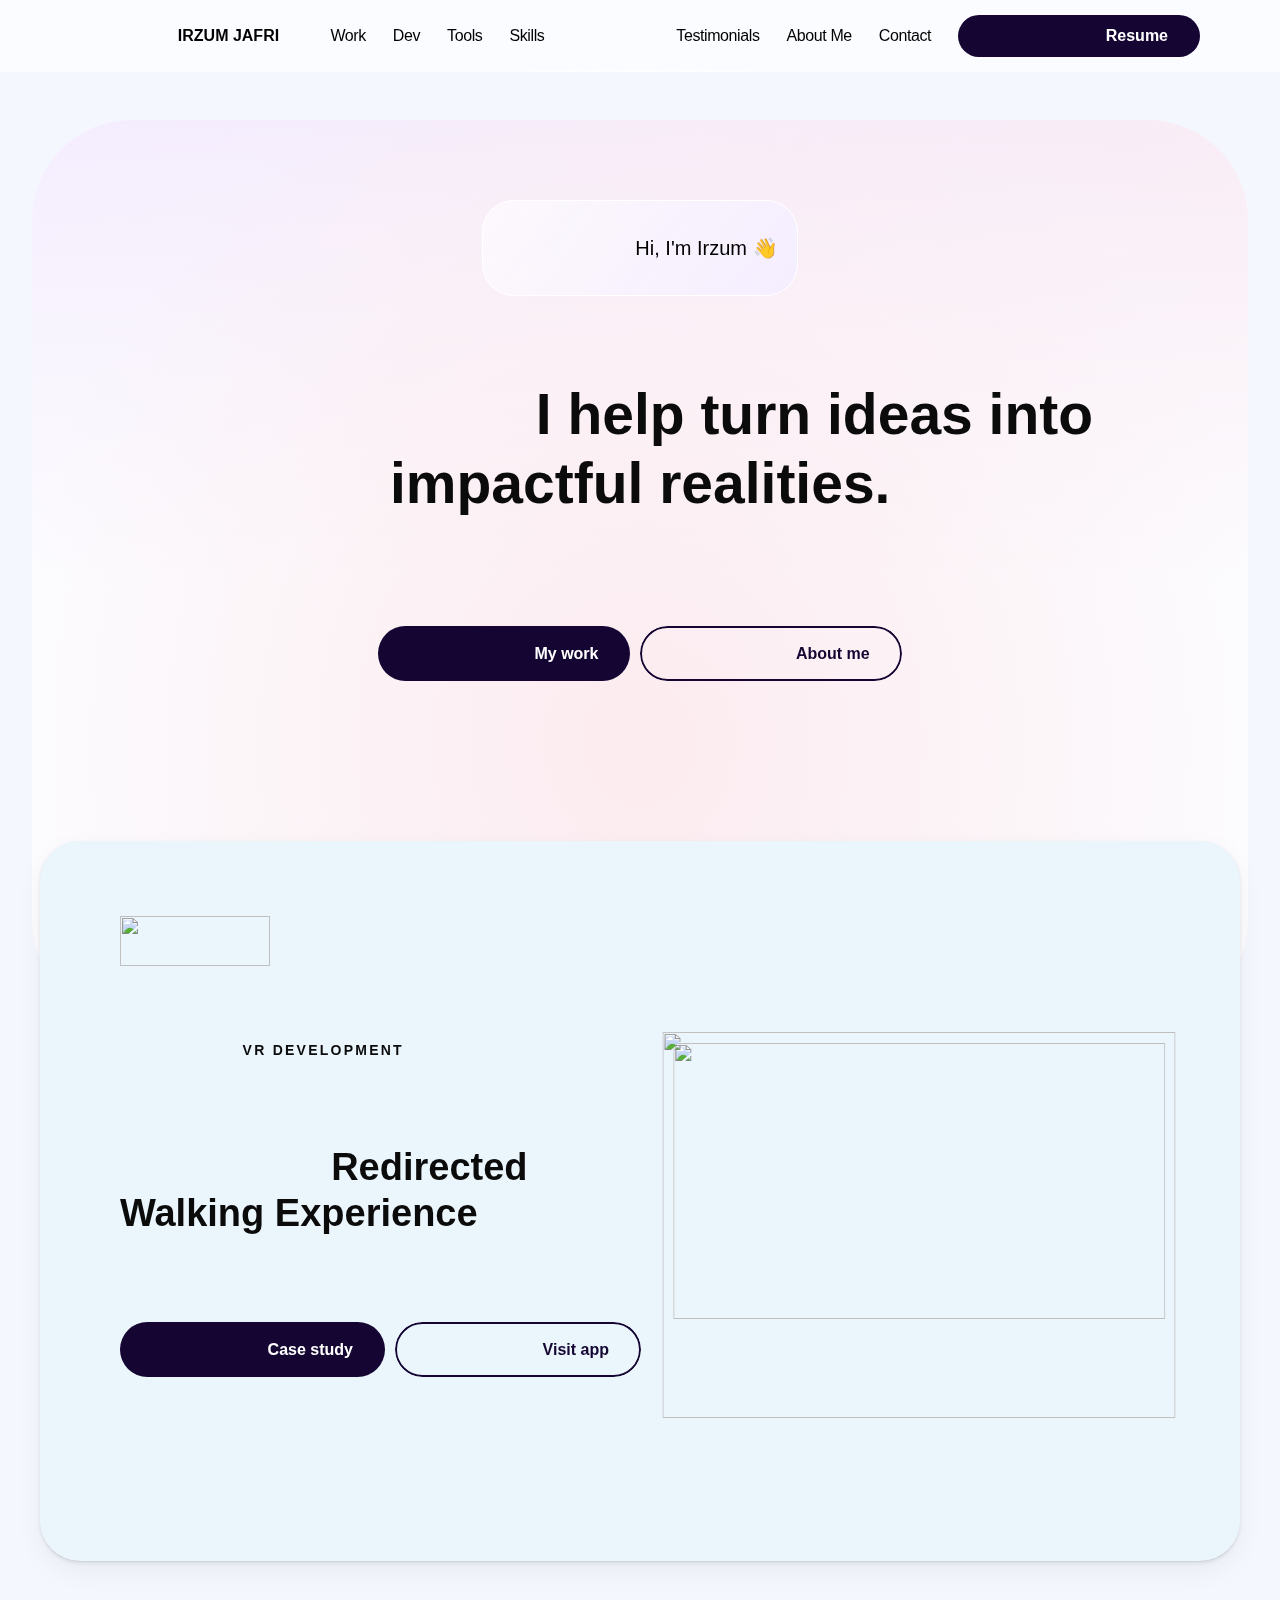
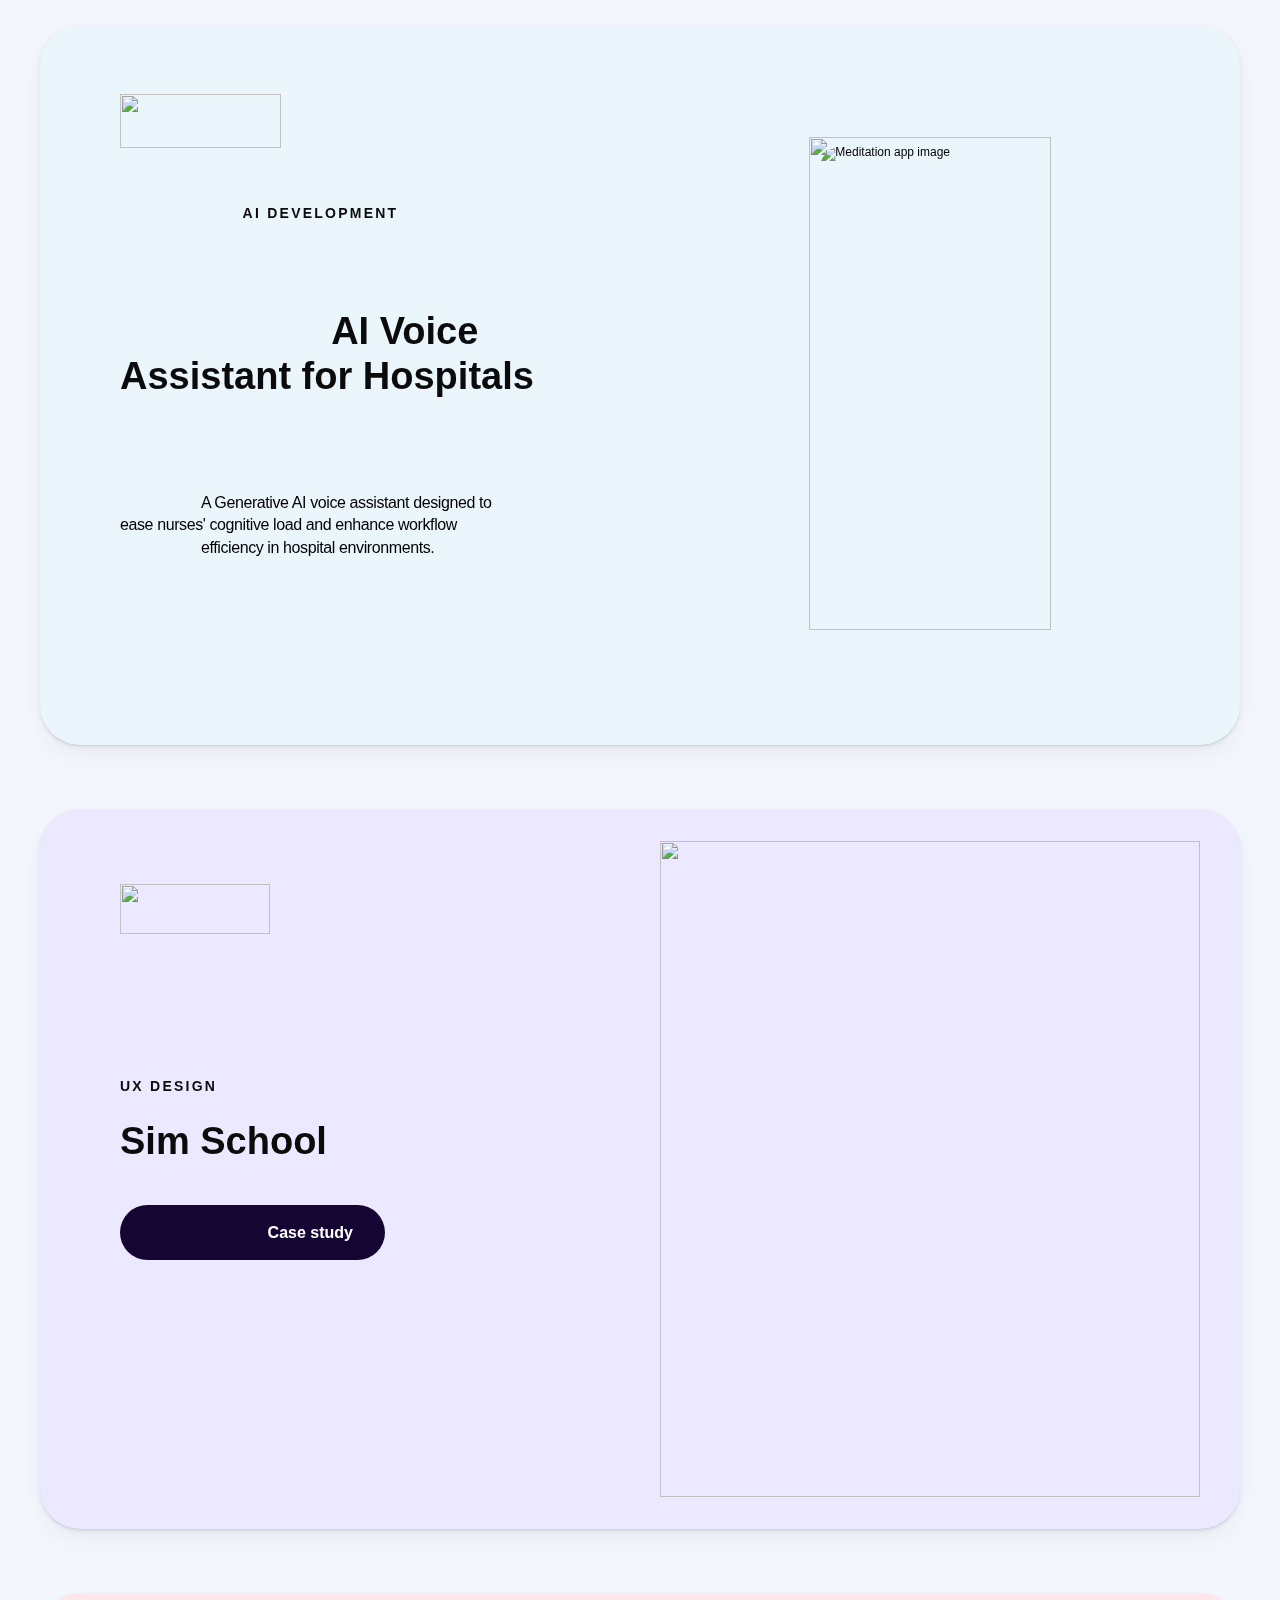
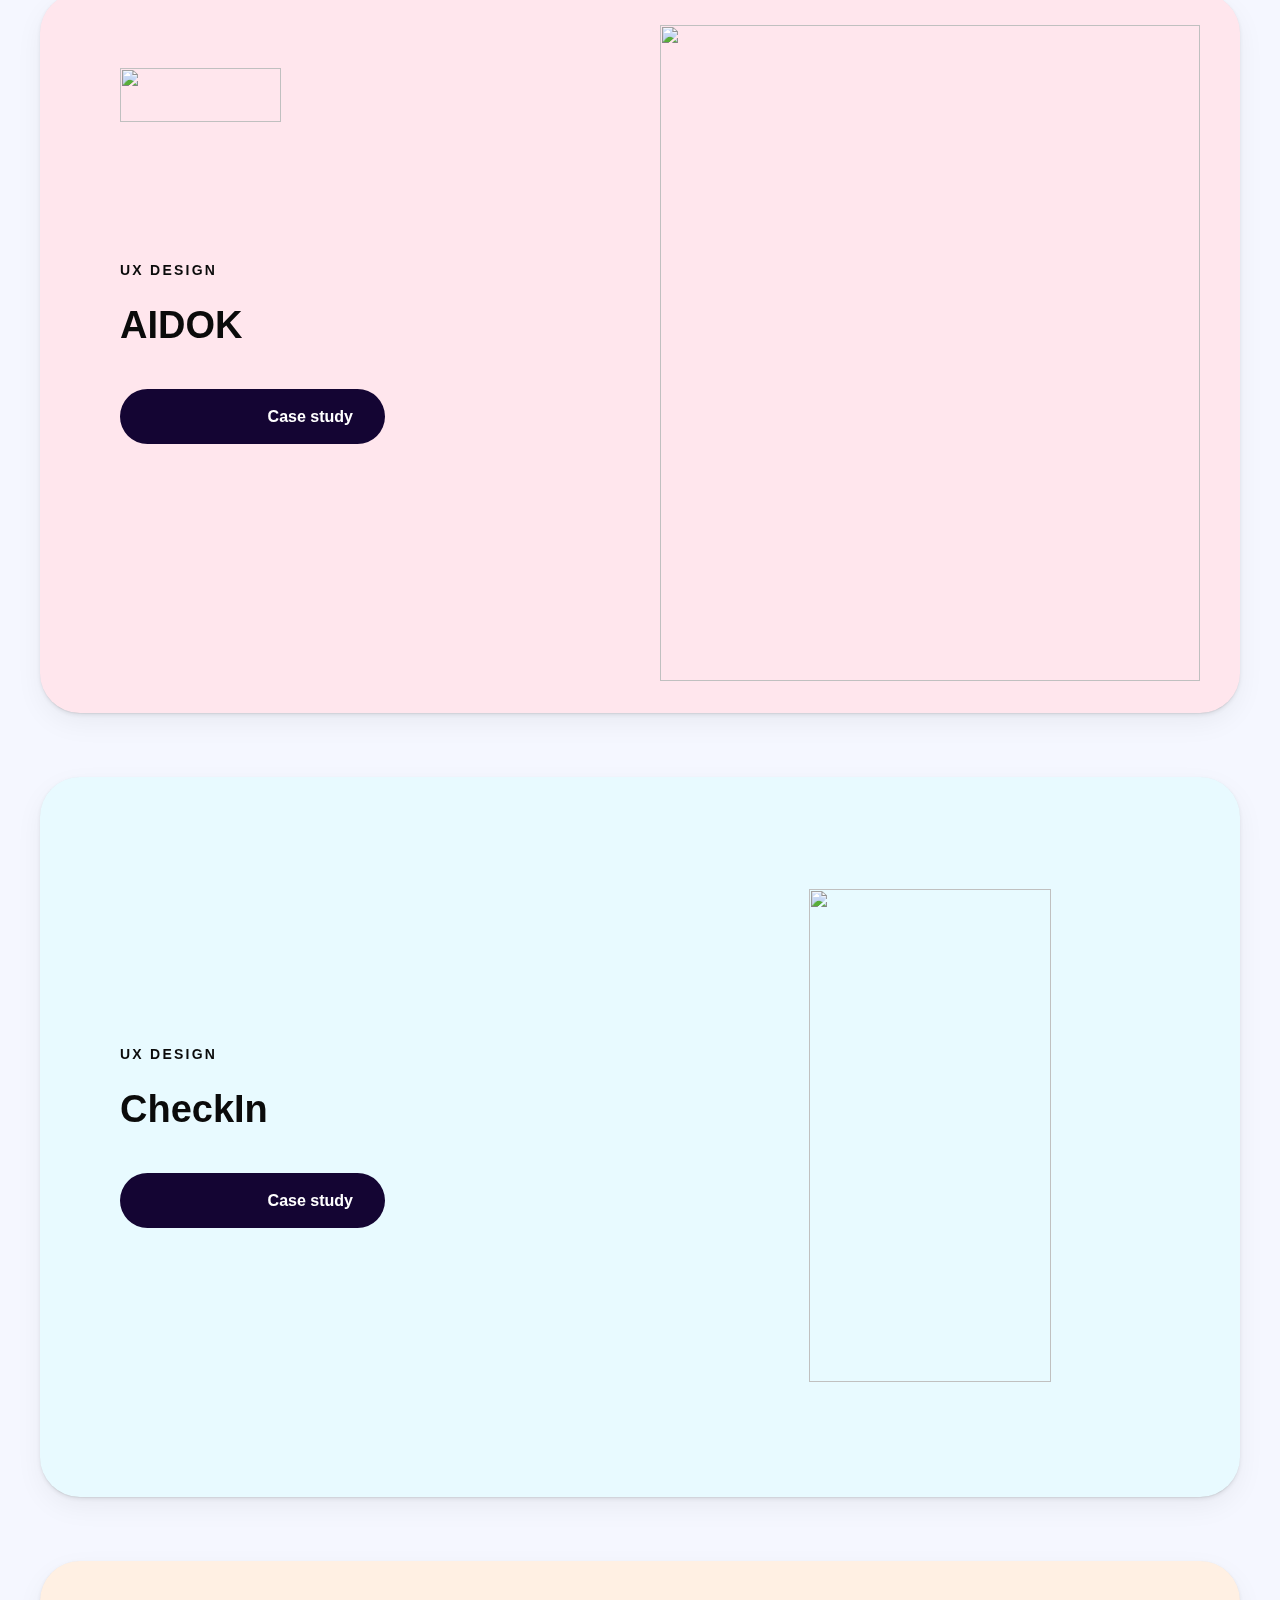
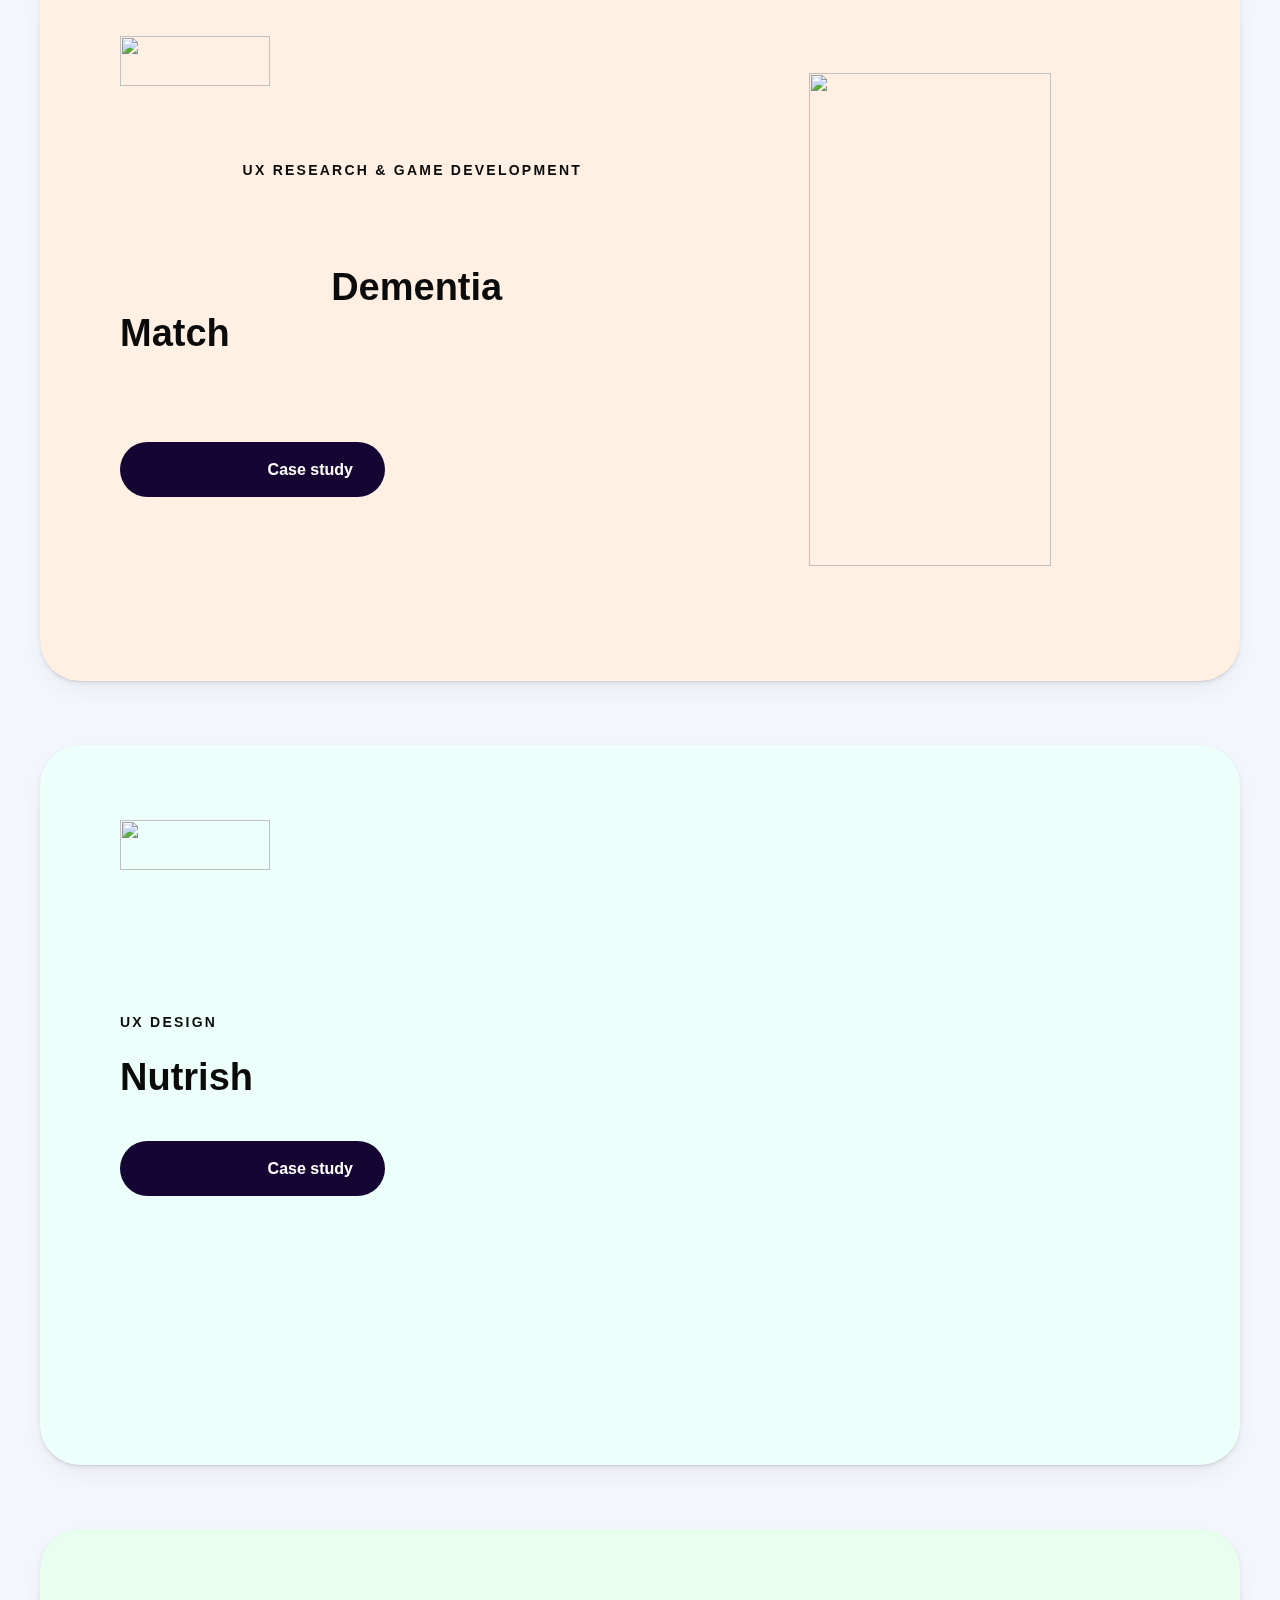
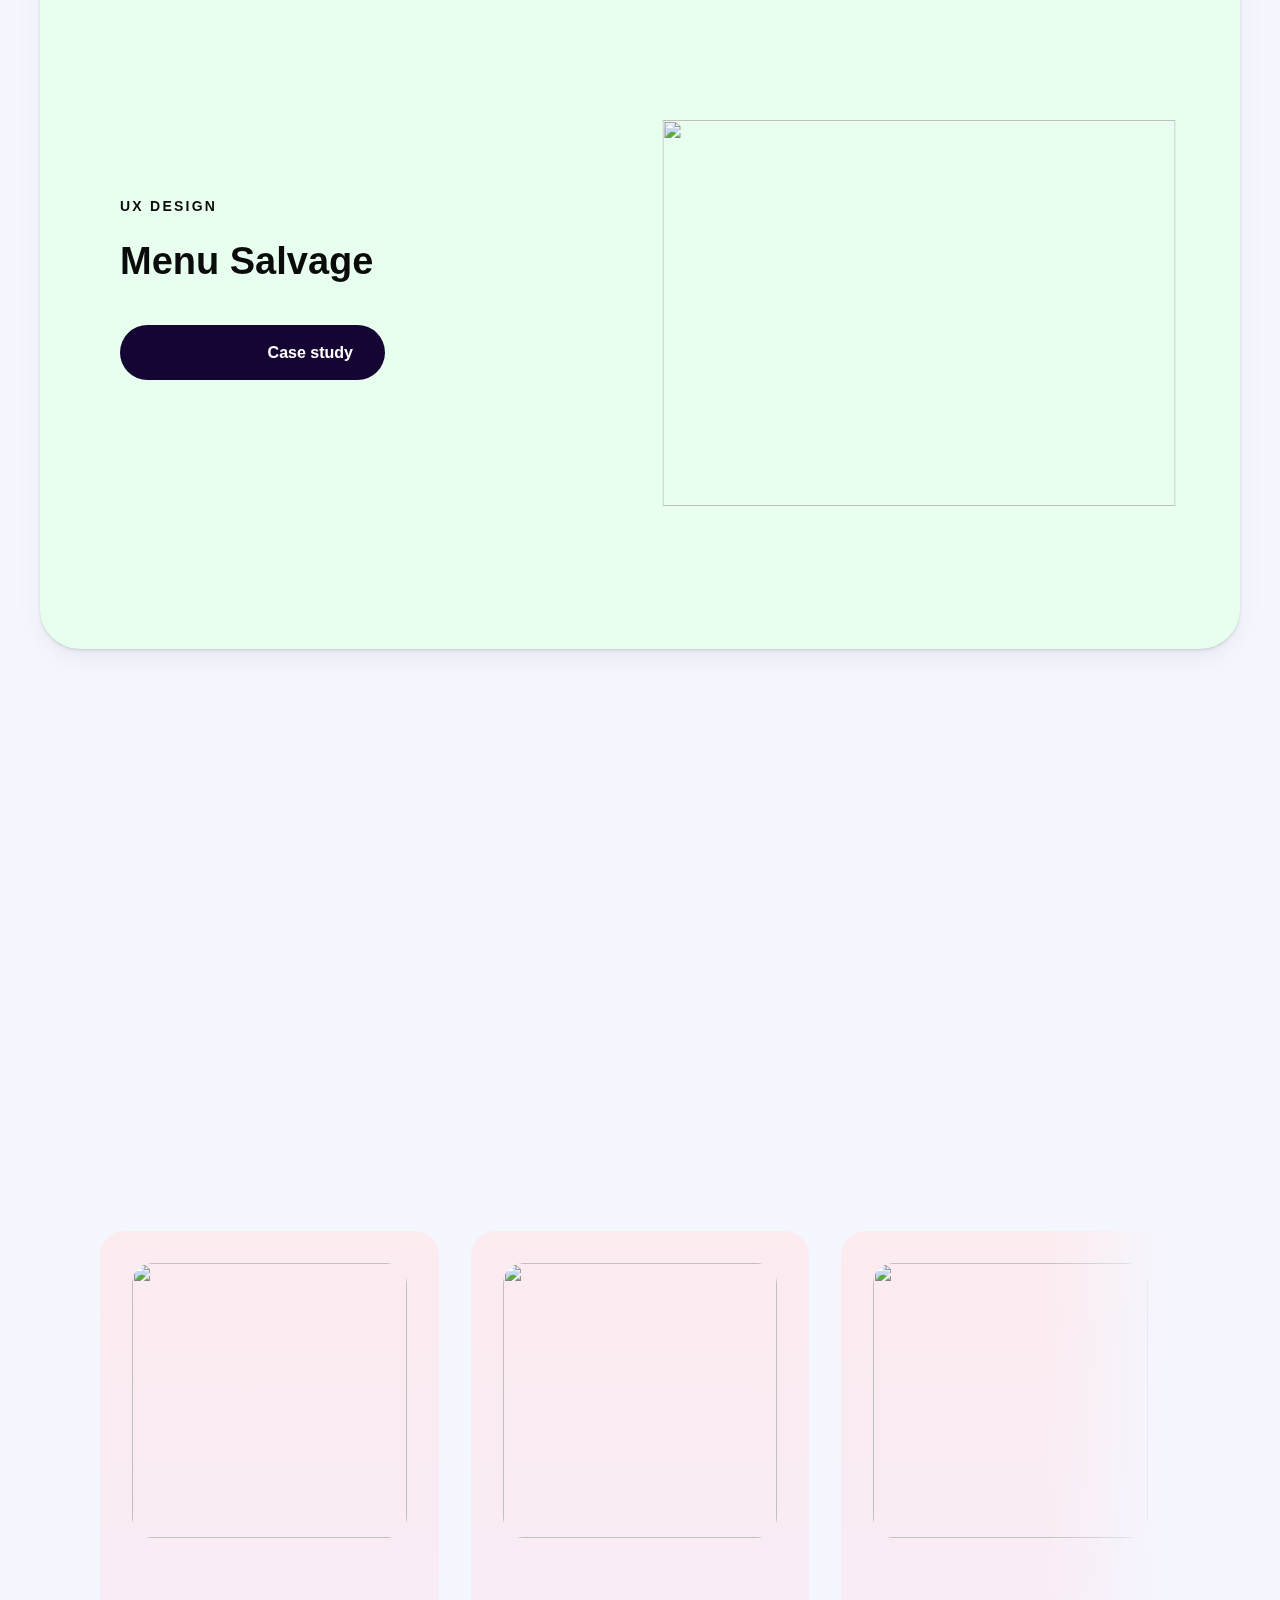
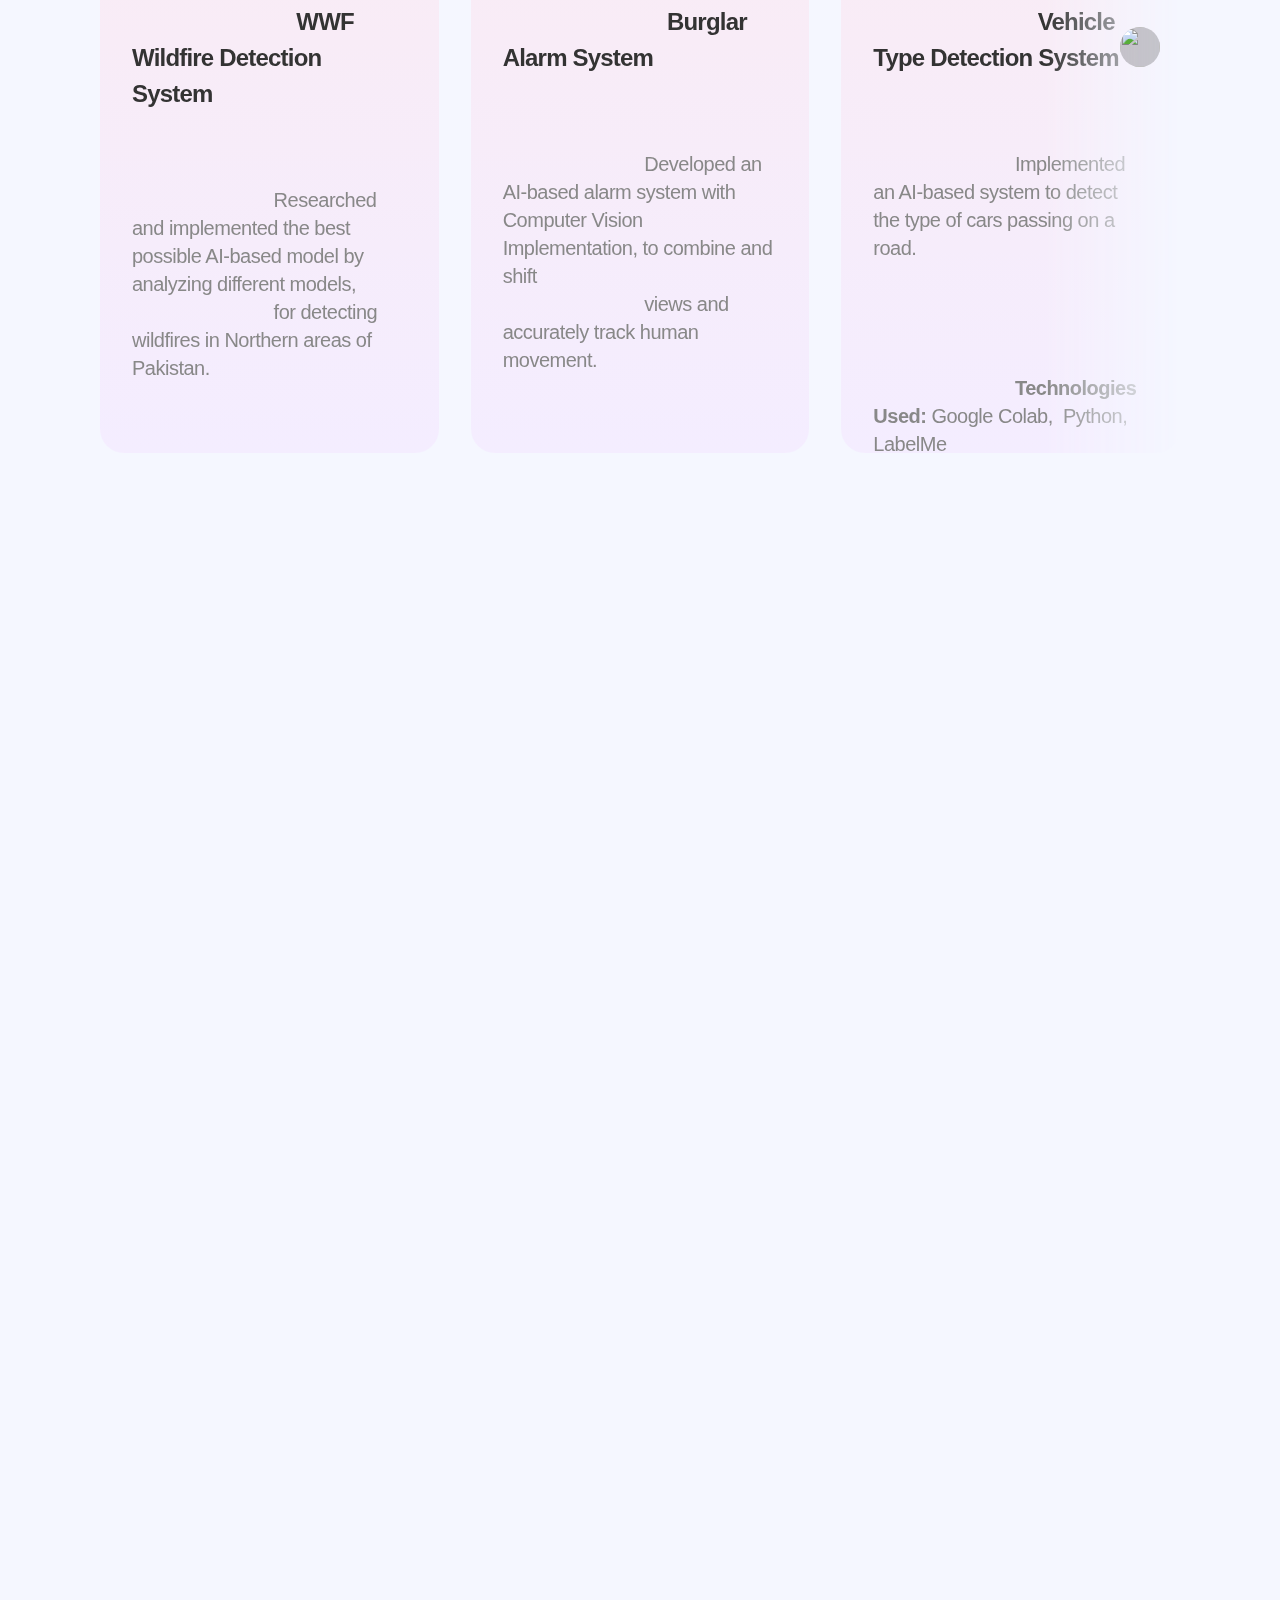
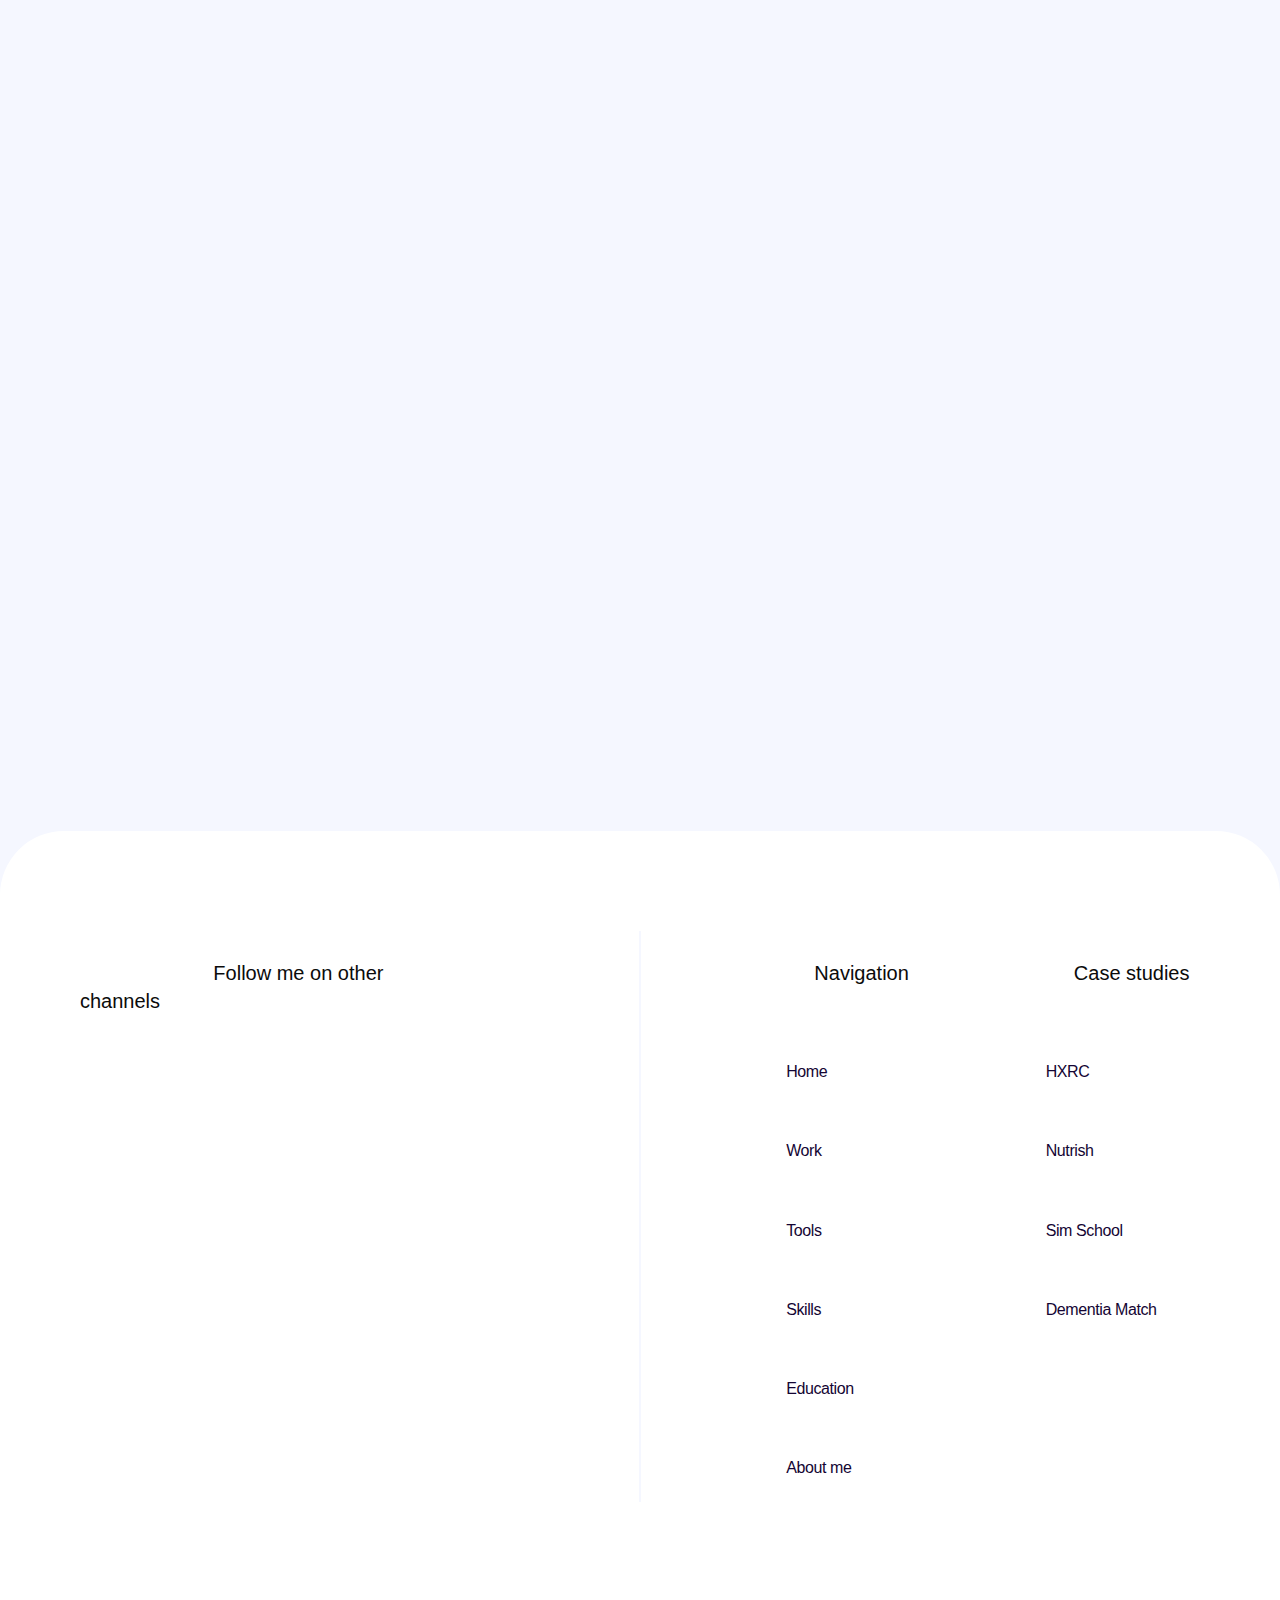
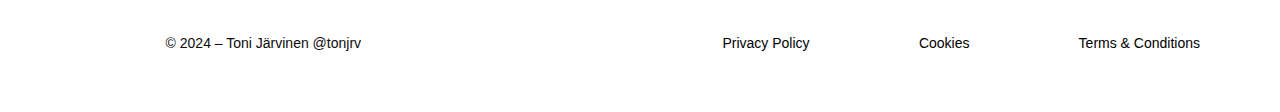
